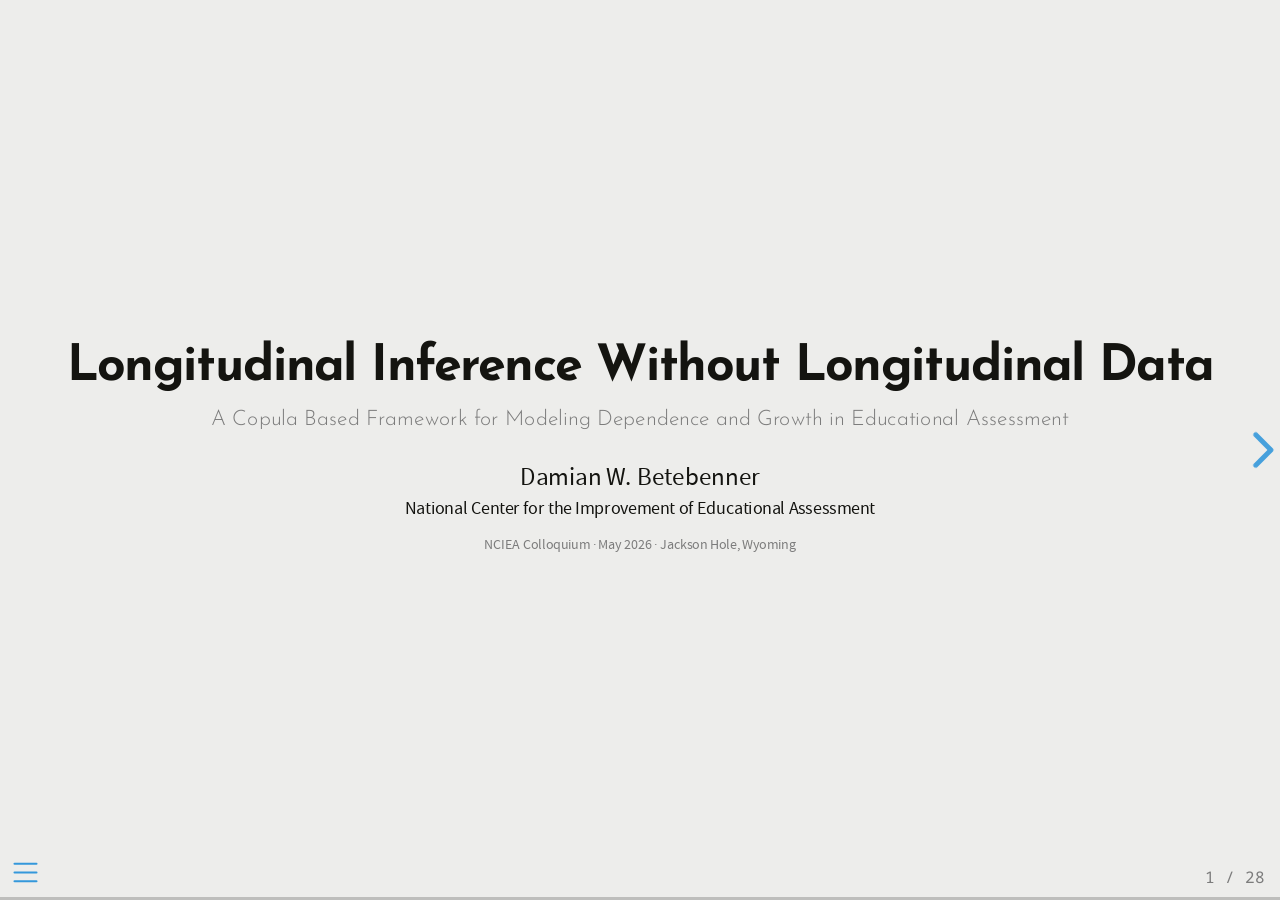
==== docs/index.html @ 9149c045 "First iteration of presentation" ====
<!DOCTYPE html>
<html lang="en"><head>
<script>/*!
 * clipboard.js v2.0.11
 * https://clipboardjs.com/
 *
 * Licensed MIT © Zeno Rocha
 */
!function(t,e){"object"==typeof exports&&"object"==typeof module?module.exports=e():"function"==typeof define&&define.amd?define([],e):"object"==typeof exports?exports.ClipboardJS=e():t.ClipboardJS=e()}(this,function(){return n={686:function(t,e,n){"use strict";n.d(e,{default:function(){return b}});var e=n(279),i=n.n(e),e=n(370),u=n.n(e),e=n(817),r=n.n(e);function c(t){try{return document.execCommand(t)}catch(t){return}}var a=function(t){t=r()(t);return c("cut"),t};function o(t,e){var n,o,t=(n=t,o="rtl"===document.documentElement.getAttribute("dir"),(t=document.createElement("textarea")).style.fontSize="12pt",t.style.border="0",t.style.padding="0",t.style.margin="0",t.style.position="absolute",t.style[o?"right":"left"]="-9999px",o=window.pageYOffset||document.documentElement.scrollTop,t.style.top="".concat(o,"px"),t.setAttribute("readonly",""),t.value=n,t);return e.container.appendChild(t),e=r()(t),c("copy"),t.remove(),e}var f=function(t){var e=1<arguments.length&&void 0!==arguments[1]?arguments[1]:{container:document.body},n="";return"string"==typeof t?n=o(t,e):t instanceof HTMLInputElement&&!["text","search","url","tel","password"].includes(null==t?void 0:t.type)?n=o(t.value,e):(n=r()(t),c("copy")),n};function l(t){return(l="function"==typeof Symbol&&"symbol"==typeof Symbol.iterator?function(t){return typeof t}:function(t){return t&&"function"==typeof Symbol&&t.constructor===Symbol&&t!==Symbol.prototype?"symbol":typeof t})(t)}var s=function(){var t=0<arguments.length&&void 0!==arguments[0]?arguments[0]:{},e=t.action,n=void 0===e?"copy":e,o=t.container,e=t.target,t=t.text;if("copy"!==n&&"cut"!==n)throw new Error('Invalid "action" value, use either "copy" or "cut"');if(void 0!==e){if(!e||"object"!==l(e)||1!==e.nodeType)throw new Error('Invalid "target" value, use a valid Element');if("copy"===n&&e.hasAttribute("disabled"))throw new Error('Invalid "target" attribute. Please use "readonly" instead of "disabled" attribute');if("cut"===n&&(e.hasAttribute("readonly")||e.hasAttribute("disabled")))throw new Error('Invalid "target" attribute. You can\'t cut text from elements with "readonly" or "disabled" attributes')}return t?f(t,{container:o}):e?"cut"===n?a(e):f(e,{container:o}):void 0};function p(t){return(p="function"==typeof Symbol&&"symbol"==typeof Symbol.iterator?function(t){return typeof t}:function(t){return t&&"function"==typeof Symbol&&t.constructor===Symbol&&t!==Symbol.prototype?"symbol":typeof t})(t)}function d(t,e){for(var n=0;n<e.length;n++){var o=e[n];o.enumerable=o.enumerable||!1,o.configurable=!0,"value"in o&&(o.writable=!0),Object.defineProperty(t,o.key,o)}}function y(t,e){return(y=Object.setPrototypeOf||function(t,e){return t.__proto__=e,t})(t,e)}function h(n){var o=function(){if("undefined"==typeof Reflect||!Reflect.construct)return!1;if(Reflect.construct.sham)return!1;if("function"==typeof Proxy)return!0;try{return Date.prototype.toString.call(Reflect.construct(Date,[],function(){})),!0}catch(t){return!1}}();return function(){var t,e=v(n);return t=o?(t=v(this).constructor,Reflect.construct(e,arguments,t)):e.apply(this,arguments),e=this,!(t=t)||"object"!==p(t)&&"function"!=typeof t?function(t){if(void 0!==t)return t;throw new ReferenceError("this hasn't been initialised - super() hasn't been called")}(e):t}}function v(t){return(v=Object.setPrototypeOf?Object.getPrototypeOf:function(t){return t.__proto__||Object.getPrototypeOf(t)})(t)}function m(t,e){t="data-clipboard-".concat(t);if(e.hasAttribute(t))return e.getAttribute(t)}var b=function(){!function(t,e){if("function"!=typeof e&&null!==e)throw new TypeError("Super expression must either be null or a function");t.prototype=Object.create(e&&e.prototype,{constructor:{value:t,writable:!0,configurable:!0}}),e&&y(t,e)}(r,i());var t,e,n,o=h(r);function r(t,e){var n;return function(t){if(!(t instanceof r))throw new TypeError("Cannot call a class as a function")}(this),(n=o.call(this)).resolveOptions(e),n.listenClick(t),n}return t=r,n=[{key:"copy",value:function(t){var e=1<arguments.length&&void 0!==arguments[1]?arguments[1]:{container:document.body};return f(t,e)}},{key:"cut",value:function(t){return a(t)}},{key:"isSupported",value:function(){var t=0<arguments.length&&void 0!==arguments[0]?arguments[0]:["copy","cut"],t="string"==typeof t?[t]:t,e=!!document.queryCommandSupported;return t.forEach(function(t){e=e&&!!document.queryCommandSupported(t)}),e}}],(e=[{key:"resolveOptions",value:function(){var t=0<arguments.length&&void 0!==arguments[0]?arguments[0]:{};this.action="function"==typeof t.action?t.action:this.defaultAction,this.target="function"==typeof t.target?t.target:this.defaultTarget,this.text="function"==typeof t.text?t.text:this.defaultText,this.container="object"===p(t.container)?t.container:document.body}},{key:"listenClick",value:function(t){var e=this;this.listener=u()(t,"click",function(t){return e.onClick(t)})}},{key:"onClick",value:function(t){var e=t.delegateTarget||t.currentTarget,n=this.action(e)||"copy",t=s({action:n,container:this.container,target:this.target(e),text:this.text(e)});this.emit(t?"success":"error",{action:n,text:t,trigger:e,clearSelection:function(){e&&e.focus(),window.getSelection().removeAllRanges()}})}},{key:"defaultAction",value:function(t){return m("action",t)}},{key:"defaultTarget",value:function(t){t=m("target",t);if(t)return document.querySelector(t)}},{key:"defaultText",value:function(t){return m("text",t)}},{key:"destroy",value:function(){this.listener.destroy()}}])&&d(t.prototype,e),n&&d(t,n),r}()},828:function(t){var e;"undefined"==typeof Element||Element.prototype.matches||((e=Element.prototype).matches=e.matchesSelector||e.mozMatchesSelector||e.msMatchesSelector||e.oMatchesSelector||e.webkitMatchesSelector),t.exports=function(t,e){for(;t&&9!==t.nodeType;){if("function"==typeof t.matches&&t.matches(e))return t;t=t.parentNode}}},438:function(t,e,n){var u=n(828);function i(t,e,n,o,r){var i=function(e,n,t,o){return function(t){t.delegateTarget=u(t.target,n),t.delegateTarget&&o.call(e,t)}}.apply(this,arguments);return t.addEventListener(n,i,r),{destroy:function(){t.removeEventListener(n,i,r)}}}t.exports=function(t,e,n,o,r){return"function"==typeof t.addEventListener?i.apply(null,arguments):"function"==typeof n?i.bind(null,document).apply(null,arguments):("string"==typeof t&&(t=document.querySelectorAll(t)),Array.prototype.map.call(t,function(t){return i(t,e,n,o,r)}))}},879:function(t,n){n.node=function(t){return void 0!==t&&t instanceof HTMLElement&&1===t.nodeType},n.nodeList=function(t){var e=Object.prototype.toString.call(t);return void 0!==t&&("[object NodeList]"===e||"[object HTMLCollection]"===e)&&"length"in t&&(0===t.length||n.node(t[0]))},n.string=function(t){return"string"==typeof t||t instanceof String},n.fn=function(t){return"[object Function]"===Object.prototype.toString.call(t)}},370:function(t,e,n){var f=n(879),l=n(438);t.exports=function(t,e,n){if(!t&&!e&&!n)throw new Error("Missing required arguments");if(!f.string(e))throw new TypeError("Second argument must be a String");if(!f.fn(n))throw new TypeError("Third argument must be a Function");if(f.node(t))return c=e,a=n,(u=t).addEventListener(c,a),{destroy:function(){u.removeEventListener(c,a)}};if(f.nodeList(t))return o=t,r=e,i=n,Array.prototype.forEach.call(o,function(t){t.addEventListener(r,i)}),{destroy:function(){Array.prototype.forEach.call(o,function(t){t.removeEventListener(r,i)})}};if(f.string(t))return t=t,e=e,n=n,l(document.body,t,e,n);throw new TypeError("First argument must be a String, HTMLElement, HTMLCollection, or NodeList");var o,r,i,u,c,a}},817:function(t){t.exports=function(t){var e,n="SELECT"===t.nodeName?(t.focus(),t.value):"INPUT"===t.nodeName||"TEXTAREA"===t.nodeName?((e=t.hasAttribute("readonly"))||t.setAttribute("readonly",""),t.select(),t.setSelectionRange(0,t.value.length),e||t.removeAttribute("readonly"),t.value):(t.hasAttribute("contenteditable")&&t.focus(),n=window.getSelection(),(e=document.createRange()).selectNodeContents(t),n.removeAllRanges(),n.addRange(e),n.toString());return n}},279:function(t){function e(){}e.prototype={on:function(t,e,n){var o=this.e||(this.e={});return(o[t]||(o[t]=[])).push({fn:e,ctx:n}),this},once:function(t,e,n){var o=this;function r(){o.off(t,r),e.apply(n,arguments)}return r._=e,this.on(t,r,n)},emit:function(t){for(var e=[].slice.call(arguments,1),n=((this.e||(this.e={}))[t]||[]).slice(),o=0,r=n.length;o<r;o++)n[o].fn.apply(n[o].ctx,e);return this},off:function(t,e){var n=this.e||(this.e={}),o=n[t],r=[];if(o&&e)for(var i=0,u=o.length;i<u;i++)o[i].fn!==e&&o[i].fn._!==e&&r.push(o[i]);return r.length?n[t]=r:delete n[t],this}},t.exports=e,t.exports.TinyEmitter=e}},r={},o.n=function(t){var e=t&&t.__esModule?function(){return t.default}:function(){return t};return o.d(e,{a:e}),e},o.d=function(t,e){for(var n in e)o.o(e,n)&&!o.o(t,n)&&Object.defineProperty(t,n,{enumerable:!0,get:e[n]})},o.o=function(t,e){return Object.prototype.hasOwnProperty.call(t,e)},o(686).default;function o(t){if(r[t])return r[t].exports;var e=r[t]={exports:{}};return n[t](e,e.exports,o),e.exports}var n,r});</script>
<script>(function (root, factory) {
  if (typeof define === "function" && define.amd) {
    define([], function () {
      return factory(root);
    });
  } else if (typeof exports === "object") {
    module.exports = factory(root);
  } else {
    root.Tabby = factory(root);
  }
})(
  typeof global !== "undefined"
    ? global
    : typeof window !== "undefined"
    ? window
    : this,
  function (window) {
    "use strict";

    //
    // Variables
    //

    var defaults = {
      idPrefix: "tabby-toggle_",
      default: "[data-tabby-default]",
    };

    //
    // Methods
    //

    /**
     * Merge two or more objects together.
     * @param   {Object}   objects  The objects to merge together
     * @returns {Object}            Merged values of defaults and options
     */
    var extend = function () {
      var merged = {};
      Array.prototype.forEach.call(arguments, function (obj) {
        for (var key in obj) {
          if (!obj.hasOwnProperty(key)) return;
          merged[key] = obj[key];
        }
      });
      return merged;
    };

    /**
     * Emit a custom event
     * @param  {String} type    The event type
     * @param  {Node}   tab     The tab to attach the event to
     * @param  {Node}   details Details about the event
     */
    var emitEvent = function (tab, details) {
      // Create a new event
      var event;
      if (typeof window.CustomEvent === "function") {
        event = new CustomEvent("tabby", {
          bubbles: true,
          cancelable: true,
          detail: details,
        });
      } else {
        event = document.createEvent("CustomEvent");
        event.initCustomEvent("tabby", true, true, details);
      }

      // Dispatch the event
      tab.dispatchEvent(event);
    };

    var focusHandler = function (event) {
      toggle(event.target);
    };

    var getKeyboardFocusableElements = function (element) {
      return [
        ...element.querySelectorAll(
          'a[href], button, input, textarea, select, details,[tabindex]:not([tabindex="-1"])'
        ),
      ].filter(
        (el) => !el.hasAttribute("disabled") && !el.getAttribute("aria-hidden")
      );
    };

    /**
     * Remove roles and attributes from a tab and its content
     * @param  {Node}   tab      The tab
     * @param  {Node}   content  The tab content
     * @param  {Object} settings User settings and options
     */
    var destroyTab = function (tab, content, settings) {
      // Remove the generated ID
      if (tab.id.slice(0, settings.idPrefix.length) === settings.idPrefix) {
        tab.id = "";
      }

      // remove event listener
      tab.removeEventListener("focus", focusHandler, true);

      // Remove roles
      tab.removeAttribute("role");
      tab.removeAttribute("aria-controls");
      tab.removeAttribute("aria-selected");
      tab.removeAttribute("tabindex");
      tab.closest("li").removeAttribute("role");
      content.removeAttribute("role");
      content.removeAttribute("aria-labelledby");
      content.removeAttribute("hidden");
    };

    /**
     * Add the required roles and attributes to a tab and its content
     * @param  {Node}   tab      The tab
     * @param  {Node}   content  The tab content
     * @param  {Object} settings User settings and options
     */
    var setupTab = function (tab, content, settings) {
      // Give tab an ID if it doesn't already have one
      if (!tab.id) {
        tab.id = settings.idPrefix + content.id;
      }

      // Add roles
      tab.setAttribute("role", "tab");
      tab.setAttribute("aria-controls", content.id);
      tab.closest("li").setAttribute("role", "presentation");
      content.setAttribute("role", "tabpanel");
      content.setAttribute("aria-labelledby", tab.id);

      // Add selected state
      if (tab.matches(settings.default)) {
        tab.setAttribute("aria-selected", "true");
      } else {
        tab.setAttribute("aria-selected", "false");
        content.setAttribute("hidden", "hidden");
      }

      // add focus event listender
      tab.addEventListener("focus", focusHandler);
    };

    /**
     * Hide a tab and its content
     * @param  {Node} newTab The new tab that's replacing it
     */
    var hide = function (newTab) {
      // Variables
      var tabGroup = newTab.closest('[role="tablist"]');
      if (!tabGroup) return {};
      var tab = tabGroup.querySelector('[role="tab"][aria-selected="true"]');
      if (!tab) return {};
      var content = document.querySelector(tab.hash);

      // Hide the tab
      tab.setAttribute("aria-selected", "false");

      // Hide the content
      if (!content) return { previousTab: tab };
      content.setAttribute("hidden", "hidden");

      // Return the hidden tab and content
      return {
        previousTab: tab,
        previousContent: content,
      };
    };

    /**
     * Show a tab and its content
     * @param  {Node} tab      The tab
     * @param  {Node} content  The tab content
     */
    var show = function (tab, content) {
      tab.setAttribute("aria-selected", "true");
      content.removeAttribute("hidden");
      tab.focus();
    };

    /**
     * Toggle a new tab
     * @param  {Node} tab The tab to show
     */
    var toggle = function (tab) {
      // Make sure there's a tab to toggle and it's not already active
      if (!tab || tab.getAttribute("aria-selected") == "true") return;

      // Variables
      var content = document.querySelector(tab.hash);
      if (!content) return;

      // Hide active tab and content
      var details = hide(tab);

      // Show new tab and content
      show(tab, content);

      // Add event details
      details.tab = tab;
      details.content = content;

      // Emit a custom event
      emitEvent(tab, details);
    };

    /**
     * Get all of the tabs in a tablist
     * @param  {Node}   tab  A tab from the list
     * @return {Object}      The tabs and the index of the currently active one
     */
    var getTabsMap = function (tab) {
      var tabGroup = tab.closest('[role="tablist"]');
      var tabs = tabGroup ? tabGroup.querySelectorAll('[role="tab"]') : null;
      if (!tabs) return;
      return {
        tabs: tabs,
        index: Array.prototype.indexOf.call(tabs, tab),
      };
    };

    /**
     * Switch the active tab based on keyboard activity
     * @param  {Node} tab The currently active tab
     * @param  {Key}  key The key that was pressed
     */
    var switchTabs = function (tab, key) {
      // Get a map of tabs
      var map = getTabsMap(tab);
      if (!map) return;
      var length = map.tabs.length - 1;
      var index;

      // Go to previous tab
      if (["ArrowUp", "ArrowLeft", "Up", "Left"].indexOf(key) > -1) {
        index = map.index < 1 ? length : map.index - 1;
      }

      // Go to next tab
      else if (["ArrowDown", "ArrowRight", "Down", "Right"].indexOf(key) > -1) {
        index = map.index === length ? 0 : map.index + 1;
      }

      // Go to home
      else if (key === "Home") {
        index = 0;
      }

      // Go to end
      else if (key === "End") {
        index = length;
      }

      // Toggle the tab
      toggle(map.tabs[index]);
    };

    /**
     * Create the Constructor object
     */
    var Constructor = function (selector, options) {
      //
      // Variables
      //

      var publicAPIs = {};
      var settings, tabWrapper;

      //
      // Methods
      //

      publicAPIs.destroy = function () {
        // Get all tabs
        var tabs = tabWrapper.querySelectorAll("a");

        // Add roles to tabs
        Array.prototype.forEach.call(tabs, function (tab) {
          // Get the tab content
          var content = document.querySelector(tab.hash);
          if (!content) return;

          // Setup the tab
          destroyTab(tab, content, settings);
        });

        // Remove role from wrapper
        tabWrapper.removeAttribute("role");

        // Remove event listeners
        document.documentElement.removeEventListener(
          "click",
          clickHandler,
          true
        );
        tabWrapper.removeEventListener("keydown", keyHandler, true);

        // Reset variables
        settings = null;
        tabWrapper = null;
      };

      /**
       * Setup the DOM with the proper attributes
       */
      publicAPIs.setup = function () {
        // Variables
        tabWrapper = document.querySelector(selector);
        if (!tabWrapper) return;
        var tabs = tabWrapper.querySelectorAll("a");

        // Add role to wrapper
        tabWrapper.setAttribute("role", "tablist");

        // Add roles to tabs. provide dynanmic tab indexes if we are within reveal
        var contentTabindexes =
          window.document.body.classList.contains("reveal-viewport");
        var nextTabindex = 1;
        Array.prototype.forEach.call(tabs, function (tab) {
          if (contentTabindexes) {
            tab.setAttribute("tabindex", "" + nextTabindex++);
          } else {
            tab.setAttribute("tabindex", "0");
          }

          // Get the tab content
          var content = document.querySelector(tab.hash);
          if (!content) return;

          // set tab indexes for content
          if (contentTabindexes) {
            getKeyboardFocusableElements(content).forEach(function (el) {
              el.setAttribute("tabindex", "" + nextTabindex++);
            });
          }

          // Setup the tab
          setupTab(tab, content, settings);
        });
      };

      /**
       * Toggle a tab based on an ID
       * @param  {String|Node} id The tab to toggle
       */
      publicAPIs.toggle = function (id) {
        // Get the tab
        var tab = id;
        if (typeof id === "string") {
          tab = document.querySelector(
            selector + ' [role="tab"][href*="' + id + '"]'
          );
        }

        // Toggle the tab
        toggle(tab);
      };

      /**
       * Handle click events
       */
      var clickHandler = function (event) {
        // Only run on toggles
        var tab = event.target.closest(selector + ' [role="tab"]');
        if (!tab) return;

        // Prevent link behavior
        event.preventDefault();

        // Toggle the tab
        toggle(tab);
      };

      /**
       * Handle keydown events
       */
      var keyHandler = function (event) {
        // Only run if a tab is in focus
        var tab = document.activeElement;
        if (!tab.matches(selector + ' [role="tab"]')) return;

        // Only run for specific keys
        if (["Home", "End"].indexOf(event.key) < 0) return;

        // Switch tabs
        switchTabs(tab, event.key);
      };

      /**
       * Initialize the instance
       */
      var init = function () {
        // Merge user options with defaults
        settings = extend(defaults, options || {});

        // Setup the DOM
        publicAPIs.setup();

        // Add event listeners
        document.documentElement.addEventListener("click", clickHandler, true);
        tabWrapper.addEventListener("keydown", keyHandler, true);
      };

      //
      // Initialize and return the Public APIs
      //

      init();
      return publicAPIs;
    };

    //
    // Return the Constructor
    //

    return Constructor;
  }
);
</script>
<script>/**
 * @popperjs/core v2.11.7 - MIT License
 */

!function(e,t){"object"==typeof exports&&"undefined"!=typeof module?t(exports):"function"==typeof define&&define.amd?define(["exports"],t):t((e="undefined"!=typeof globalThis?globalThis:e||self).Popper={})}(this,(function(e){"use strict";function t(e){if(null==e)return window;if("[object Window]"!==e.toString()){var t=e.ownerDocument;return t&&t.defaultView||window}return e}function n(e){return e instanceof t(e).Element||e instanceof Element}function r(e){return e instanceof t(e).HTMLElement||e instanceof HTMLElement}function o(e){return"undefined"!=typeof ShadowRoot&&(e instanceof t(e).ShadowRoot||e instanceof ShadowRoot)}var i=Math.max,a=Math.min,s=Math.round;function f(){var e=navigator.userAgentData;return null!=e&&e.brands&&Array.isArray(e.brands)?e.brands.map((function(e){return e.brand+"/"+e.version})).join(" "):navigator.userAgent}function c(){return!/^((?!chrome|android).)*safari/i.test(f())}function p(e,o,i){void 0===o&&(o=!1),void 0===i&&(i=!1);var a=e.getBoundingClientRect(),f=1,p=1;o&&r(e)&&(f=e.offsetWidth>0&&s(a.width)/e.offsetWidth||1,p=e.offsetHeight>0&&s(a.height)/e.offsetHeight||1);var u=(n(e)?t(e):window).visualViewport,l=!c()&&i,d=(a.left+(l&&u?u.offsetLeft:0))/f,h=(a.top+(l&&u?u.offsetTop:0))/p,m=a.width/f,v=a.height/p;return{width:m,height:v,top:h,right:d+m,bottom:h+v,left:d,x:d,y:h}}function u(e){var n=t(e);return{scrollLeft:n.pageXOffset,scrollTop:n.pageYOffset}}function l(e){return e?(e.nodeName||"").toLowerCase():null}function d(e){return((n(e)?e.ownerDocument:e.document)||window.document).documentElement}function h(e){return p(d(e)).left+u(e).scrollLeft}function m(e){return t(e).getComputedStyle(e)}function v(e){var t=m(e),n=t.overflow,r=t.overflowX,o=t.overflowY;return/auto|scroll|overlay|hidden/.test(n+o+r)}function y(e,n,o){void 0===o&&(o=!1);var i,a,f=r(n),c=r(n)&&function(e){var t=e.getBoundingClientRect(),n=s(t.width)/e.offsetWidth||1,r=s(t.height)/e.offsetHeight||1;return 1!==n||1!==r}(n),m=d(n),y=p(e,c,o),g={scrollLeft:0,scrollTop:0},b={x:0,y:0};return(f||!f&&!o)&&(("body"!==l(n)||v(m))&&(g=(i=n)!==t(i)&&r(i)?{scrollLeft:(a=i).scrollLeft,scrollTop:a.scrollTop}:u(i)),r(n)?((b=p(n,!0)).x+=n.clientLeft,b.y+=n.clientTop):m&&(b.x=h(m))),{x:y.left+g.scrollLeft-b.x,y:y.top+g.scrollTop-b.y,width:y.width,height:y.height}}function g(e){var t=p(e),n=e.offsetWidth,r=e.offsetHeight;return Math.abs(t.width-n)<=1&&(n=t.width),Math.abs(t.height-r)<=1&&(r=t.height),{x:e.offsetLeft,y:e.offsetTop,width:n,height:r}}function b(e){return"html"===l(e)?e:e.assignedSlot||e.parentNode||(o(e)?e.host:null)||d(e)}function x(e){return["html","body","#document"].indexOf(l(e))>=0?e.ownerDocument.body:r(e)&&v(e)?e:x(b(e))}function w(e,n){var r;void 0===n&&(n=[]);var o=x(e),i=o===(null==(r=e.ownerDocument)?void 0:r.body),a=t(o),s=i?[a].concat(a.visualViewport||[],v(o)?o:[]):o,f=n.concat(s);return i?f:f.concat(w(b(s)))}function O(e){return["table","td","th"].indexOf(l(e))>=0}function j(e){return r(e)&&"fixed"!==m(e).position?e.offsetParent:null}function E(e){for(var n=t(e),i=j(e);i&&O(i)&&"static"===m(i).position;)i=j(i);return i&&("html"===l(i)||"body"===l(i)&&"static"===m(i).position)?n:i||function(e){var t=/firefox/i.test(f());if(/Trident/i.test(f())&&r(e)&&"fixed"===m(e).position)return null;var n=b(e);for(o(n)&&(n=n.host);r(n)&&["html","body"].indexOf(l(n))<0;){var i=m(n);if("none"!==i.transform||"none"!==i.perspective||"paint"===i.contain||-1!==["transform","perspective"].indexOf(i.willChange)||t&&"filter"===i.willChange||t&&i.filter&&"none"!==i.filter)return n;n=n.parentNode}return null}(e)||n}var D="top",A="bottom",L="right",P="left",M="auto",k=[D,A,L,P],W="start",B="end",H="viewport",T="popper",R=k.reduce((function(e,t){return e.concat([t+"-"+W,t+"-"+B])}),[]),S=[].concat(k,[M]).reduce((function(e,t){return e.concat([t,t+"-"+W,t+"-"+B])}),[]),V=["beforeRead","read","afterRead","beforeMain","main","afterMain","beforeWrite","write","afterWrite"];function q(e){var t=new Map,n=new Set,r=[];function o(e){n.add(e.name),[].concat(e.requires||[],e.requiresIfExists||[]).forEach((function(e){if(!n.has(e)){var r=t.get(e);r&&o(r)}})),r.push(e)}return e.forEach((function(e){t.set(e.name,e)})),e.forEach((function(e){n.has(e.name)||o(e)})),r}function C(e){return e.split("-")[0]}function N(e,t){var n=t.getRootNode&&t.getRootNode();if(e.contains(t))return!0;if(n&&o(n)){var r=t;do{if(r&&e.isSameNode(r))return!0;r=r.parentNode||r.host}while(r)}return!1}function I(e){return Object.assign({},e,{left:e.x,top:e.y,right:e.x+e.width,bottom:e.y+e.height})}function _(e,r,o){return r===H?I(function(e,n){var r=t(e),o=d(e),i=r.visualViewport,a=o.clientWidth,s=o.clientHeight,f=0,p=0;if(i){a=i.width,s=i.height;var u=c();(u||!u&&"fixed"===n)&&(f=i.offsetLeft,p=i.offsetTop)}return{width:a,height:s,x:f+h(e),y:p}}(e,o)):n(r)?function(e,t){var n=p(e,!1,"fixed"===t);return n.top=n.top+e.clientTop,n.left=n.left+e.clientLeft,n.bottom=n.top+e.clientHeight,n.right=n.left+e.clientWidth,n.width=e.clientWidth,n.height=e.clientHeight,n.x=n.left,n.y=n.top,n}(r,o):I(function(e){var t,n=d(e),r=u(e),o=null==(t=e.ownerDocument)?void 0:t.body,a=i(n.scrollWidth,n.clientWidth,o?o.scrollWidth:0,o?o.clientWidth:0),s=i(n.scrollHeight,n.clientHeight,o?o.scrollHeight:0,o?o.clientHeight:0),f=-r.scrollLeft+h(e),c=-r.scrollTop;return"rtl"===m(o||n).direction&&(f+=i(n.clientWidth,o?o.clientWidth:0)-a),{width:a,height:s,x:f,y:c}}(d(e)))}function F(e,t,o,s){var f="clippingParents"===t?function(e){var t=w(b(e)),o=["absolute","fixed"].indexOf(m(e).position)>=0&&r(e)?E(e):e;return n(o)?t.filter((function(e){return n(e)&&N(e,o)&&"body"!==l(e)})):[]}(e):[].concat(t),c=[].concat(f,[o]),p=c[0],u=c.reduce((function(t,n){var r=_(e,n,s);return t.top=i(r.top,t.top),t.right=a(r.right,t.right),t.bottom=a(r.bottom,t.bottom),t.left=i(r.left,t.left),t}),_(e,p,s));return u.width=u.right-u.left,u.height=u.bottom-u.top,u.x=u.left,u.y=u.top,u}function U(e){return e.split("-")[1]}function z(e){return["top","bottom"].indexOf(e)>=0?"x":"y"}function X(e){var t,n=e.reference,r=e.element,o=e.placement,i=o?C(o):null,a=o?U(o):null,s=n.x+n.width/2-r.width/2,f=n.y+n.height/2-r.height/2;switch(i){case D:t={x:s,y:n.y-r.height};break;case A:t={x:s,y:n.y+n.height};break;case L:t={x:n.x+n.width,y:f};break;case P:t={x:n.x-r.width,y:f};break;default:t={x:n.x,y:n.y}}var c=i?z(i):null;if(null!=c){var p="y"===c?"height":"width";switch(a){case W:t[c]=t[c]-(n[p]/2-r[p]/2);break;case B:t[c]=t[c]+(n[p]/2-r[p]/2)}}return t}function Y(e){return Object.assign({},{top:0,right:0,bottom:0,left:0},e)}function G(e,t){return t.reduce((function(t,n){return t[n]=e,t}),{})}function J(e,t){void 0===t&&(t={});var r=t,o=r.placement,i=void 0===o?e.placement:o,a=r.strategy,s=void 0===a?e.strategy:a,f=r.boundary,c=void 0===f?"clippingParents":f,u=r.rootBoundary,l=void 0===u?H:u,h=r.elementContext,m=void 0===h?T:h,v=r.altBoundary,y=void 0!==v&&v,g=r.padding,b=void 0===g?0:g,x=Y("number"!=typeof b?b:G(b,k)),w=m===T?"reference":T,O=e.rects.popper,j=e.elements[y?w:m],E=F(n(j)?j:j.contextElement||d(e.elements.popper),c,l,s),P=p(e.elements.reference),M=X({reference:P,element:O,strategy:"absolute",placement:i}),W=I(Object.assign({},O,M)),B=m===T?W:P,R={top:E.top-B.top+x.top,bottom:B.bottom-E.bottom+x.bottom,left:E.left-B.left+x.left,right:B.right-E.right+x.right},S=e.modifiersData.offset;if(m===T&&S){var V=S[i];Object.keys(R).forEach((function(e){var t=[L,A].indexOf(e)>=0?1:-1,n=[D,A].indexOf(e)>=0?"y":"x";R[e]+=V[n]*t}))}return R}var K={placement:"bottom",modifiers:[],strategy:"absolute"};function Q(){for(var e=arguments.length,t=new Array(e),n=0;n<e;n++)t[n]=arguments[n];return!t.some((function(e){return!(e&&"function"==typeof e.getBoundingClientRect)}))}function Z(e){void 0===e&&(e={});var t=e,r=t.defaultModifiers,o=void 0===r?[]:r,i=t.defaultOptions,a=void 0===i?K:i;return function(e,t,r){void 0===r&&(r=a);var i,s,f={placement:"bottom",orderedModifiers:[],options:Object.assign({},K,a),modifiersData:{},elements:{reference:e,popper:t},attributes:{},styles:{}},c=[],p=!1,u={state:f,setOptions:function(r){var i="function"==typeof r?r(f.options):r;l(),f.options=Object.assign({},a,f.options,i),f.scrollParents={reference:n(e)?w(e):e.contextElement?w(e.contextElement):[],popper:w(t)};var s,p,d=function(e){var t=q(e);return V.reduce((function(e,n){return e.concat(t.filter((function(e){return e.phase===n})))}),[])}((s=[].concat(o,f.options.modifiers),p=s.reduce((function(e,t){var n=e[t.name];return e[t.name]=n?Object.assign({},n,t,{options:Object.assign({},n.options,t.options),data:Object.assign({},n.data,t.data)}):t,e}),{}),Object.keys(p).map((function(e){return p[e]}))));return f.orderedModifiers=d.filter((function(e){return e.enabled})),f.orderedModifiers.forEach((function(e){var t=e.name,n=e.options,r=void 0===n?{}:n,o=e.effect;if("function"==typeof o){var i=o({state:f,name:t,instance:u,options:r}),a=function(){};c.push(i||a)}})),u.update()},forceUpdate:function(){if(!p){var e=f.elements,t=e.reference,n=e.popper;if(Q(t,n)){f.rects={reference:y(t,E(n),"fixed"===f.options.strategy),popper:g(n)},f.reset=!1,f.placement=f.options.placement,f.orderedModifiers.forEach((function(e){return f.modifiersData[e.name]=Object.assign({},e.data)}));for(var r=0;r<f.orderedModifiers.length;r++)if(!0!==f.reset){var o=f.orderedModifiers[r],i=o.fn,a=o.options,s=void 0===a?{}:a,c=o.name;"function"==typeof i&&(f=i({state:f,options:s,name:c,instance:u})||f)}else f.reset=!1,r=-1}}},update:(i=function(){return new Promise((function(e){u.forceUpdate(),e(f)}))},function(){return s||(s=new Promise((function(e){Promise.resolve().then((function(){s=void 0,e(i())}))}))),s}),destroy:function(){l(),p=!0}};if(!Q(e,t))return u;function l(){c.forEach((function(e){return e()})),c=[]}return u.setOptions(r).then((function(e){!p&&r.onFirstUpdate&&r.onFirstUpdate(e)})),u}}var $={passive:!0};var ee={name:"eventListeners",enabled:!0,phase:"write",fn:function(){},effect:function(e){var n=e.state,r=e.instance,o=e.options,i=o.scroll,a=void 0===i||i,s=o.resize,f=void 0===s||s,c=t(n.elements.popper),p=[].concat(n.scrollParents.reference,n.scrollParents.popper);return a&&p.forEach((function(e){e.addEventListener("scroll",r.update,$)})),f&&c.addEventListener("resize",r.update,$),function(){a&&p.forEach((function(e){e.removeEventListener("scroll",r.update,$)})),f&&c.removeEventListener("resize",r.update,$)}},data:{}};var te={name:"popperOffsets",enabled:!0,phase:"read",fn:function(e){var t=e.state,n=e.name;t.modifiersData[n]=X({reference:t.rects.reference,element:t.rects.popper,strategy:"absolute",placement:t.placement})},data:{}},ne={top:"auto",right:"auto",bottom:"auto",left:"auto"};function re(e){var n,r=e.popper,o=e.popperRect,i=e.placement,a=e.variation,f=e.offsets,c=e.position,p=e.gpuAcceleration,u=e.adaptive,l=e.roundOffsets,h=e.isFixed,v=f.x,y=void 0===v?0:v,g=f.y,b=void 0===g?0:g,x="function"==typeof l?l({x:y,y:b}):{x:y,y:b};y=x.x,b=x.y;var w=f.hasOwnProperty("x"),O=f.hasOwnProperty("y"),j=P,M=D,k=window;if(u){var W=E(r),H="clientHeight",T="clientWidth";if(W===t(r)&&"static"!==m(W=d(r)).position&&"absolute"===c&&(H="scrollHeight",T="scrollWidth"),W=W,i===D||(i===P||i===L)&&a===B)M=A,b-=(h&&W===k&&k.visualViewport?k.visualViewport.height:W[H])-o.height,b*=p?1:-1;if(i===P||(i===D||i===A)&&a===B)j=L,y-=(h&&W===k&&k.visualViewport?k.visualViewport.width:W[T])-o.width,y*=p?1:-1}var R,S=Object.assign({position:c},u&&ne),V=!0===l?function(e,t){var n=e.x,r=e.y,o=t.devicePixelRatio||1;return{x:s(n*o)/o||0,y:s(r*o)/o||0}}({x:y,y:b},t(r)):{x:y,y:b};return y=V.x,b=V.y,p?Object.assign({},S,((R={})[M]=O?"0":"",R[j]=w?"0":"",R.transform=(k.devicePixelRatio||1)<=1?"translate("+y+"px, "+b+"px)":"translate3d("+y+"px, "+b+"px, 0)",R)):Object.assign({},S,((n={})[M]=O?b+"px":"",n[j]=w?y+"px":"",n.transform="",n))}var oe={name:"computeStyles",enabled:!0,phase:"beforeWrite",fn:function(e){var t=e.state,n=e.options,r=n.gpuAcceleration,o=void 0===r||r,i=n.adaptive,a=void 0===i||i,s=n.roundOffsets,f=void 0===s||s,c={placement:C(t.placement),variation:U(t.placement),popper:t.elements.popper,popperRect:t.rects.popper,gpuAcceleration:o,isFixed:"fixed"===t.options.strategy};null!=t.modifiersData.popperOffsets&&(t.styles.popper=Object.assign({},t.styles.popper,re(Object.assign({},c,{offsets:t.modifiersData.popperOffsets,position:t.options.strategy,adaptive:a,roundOffsets:f})))),null!=t.modifiersData.arrow&&(t.styles.arrow=Object.assign({},t.styles.arrow,re(Object.assign({},c,{offsets:t.modifiersData.arrow,position:"absolute",adaptive:!1,roundOffsets:f})))),t.attributes.popper=Object.assign({},t.attributes.popper,{"data-popper-placement":t.placement})},data:{}};var ie={name:"applyStyles",enabled:!0,phase:"write",fn:function(e){var t=e.state;Object.keys(t.elements).forEach((function(e){var n=t.styles[e]||{},o=t.attributes[e]||{},i=t.elements[e];r(i)&&l(i)&&(Object.assign(i.style,n),Object.keys(o).forEach((function(e){var t=o[e];!1===t?i.removeAttribute(e):i.setAttribute(e,!0===t?"":t)})))}))},effect:function(e){var t=e.state,n={popper:{position:t.options.strategy,left:"0",top:"0",margin:"0"},arrow:{position:"absolute"},reference:{}};return Object.assign(t.elements.popper.style,n.popper),t.styles=n,t.elements.arrow&&Object.assign(t.elements.arrow.style,n.arrow),function(){Object.keys(t.elements).forEach((function(e){var o=t.elements[e],i=t.attributes[e]||{},a=Object.keys(t.styles.hasOwnProperty(e)?t.styles[e]:n[e]).reduce((function(e,t){return e[t]="",e}),{});r(o)&&l(o)&&(Object.assign(o.style,a),Object.keys(i).forEach((function(e){o.removeAttribute(e)})))}))}},requires:["computeStyles"]};var ae={name:"offset",enabled:!0,phase:"main",requires:["popperOffsets"],fn:function(e){var t=e.state,n=e.options,r=e.name,o=n.offset,i=void 0===o?[0,0]:o,a=S.reduce((function(e,n){return e[n]=function(e,t,n){var r=C(e),o=[P,D].indexOf(r)>=0?-1:1,i="function"==typeof n?n(Object.assign({},t,{placement:e})):n,a=i[0],s=i[1];return a=a||0,s=(s||0)*o,[P,L].indexOf(r)>=0?{x:s,y:a}:{x:a,y:s}}(n,t.rects,i),e}),{}),s=a[t.placement],f=s.x,c=s.y;null!=t.modifiersData.popperOffsets&&(t.modifiersData.popperOffsets.x+=f,t.modifiersData.popperOffsets.y+=c),t.modifiersData[r]=a}},se={left:"right",right:"left",bottom:"top",top:"bottom"};function fe(e){return e.replace(/left|right|bottom|top/g,(function(e){return se[e]}))}var ce={start:"end",end:"start"};function pe(e){return e.replace(/start|end/g,(function(e){return ce[e]}))}function ue(e,t){void 0===t&&(t={});var n=t,r=n.placement,o=n.boundary,i=n.rootBoundary,a=n.padding,s=n.flipVariations,f=n.allowedAutoPlacements,c=void 0===f?S:f,p=U(r),u=p?s?R:R.filter((function(e){return U(e)===p})):k,l=u.filter((function(e){return c.indexOf(e)>=0}));0===l.length&&(l=u);var d=l.reduce((function(t,n){return t[n]=J(e,{placement:n,boundary:o,rootBoundary:i,padding:a})[C(n)],t}),{});return Object.keys(d).sort((function(e,t){return d[e]-d[t]}))}var le={name:"flip",enabled:!0,phase:"main",fn:function(e){var t=e.state,n=e.options,r=e.name;if(!t.modifiersData[r]._skip){for(var o=n.mainAxis,i=void 0===o||o,a=n.altAxis,s=void 0===a||a,f=n.fallbackPlacements,c=n.padding,p=n.boundary,u=n.rootBoundary,l=n.altBoundary,d=n.flipVariations,h=void 0===d||d,m=n.allowedAutoPlacements,v=t.options.placement,y=C(v),g=f||(y===v||!h?[fe(v)]:function(e){if(C(e)===M)return[];var t=fe(e);return[pe(e),t,pe(t)]}(v)),b=[v].concat(g).reduce((function(e,n){return e.concat(C(n)===M?ue(t,{placement:n,boundary:p,rootBoundary:u,padding:c,flipVariations:h,allowedAutoPlacements:m}):n)}),[]),x=t.rects.reference,w=t.rects.popper,O=new Map,j=!0,E=b[0],k=0;k<b.length;k++){var B=b[k],H=C(B),T=U(B)===W,R=[D,A].indexOf(H)>=0,S=R?"width":"height",V=J(t,{placement:B,boundary:p,rootBoundary:u,altBoundary:l,padding:c}),q=R?T?L:P:T?A:D;x[S]>w[S]&&(q=fe(q));var N=fe(q),I=[];if(i&&I.push(V[H]<=0),s&&I.push(V[q]<=0,V[N]<=0),I.every((function(e){return e}))){E=B,j=!1;break}O.set(B,I)}if(j)for(var _=function(e){var t=b.find((function(t){var n=O.get(t);if(n)return n.slice(0,e).every((function(e){return e}))}));if(t)return E=t,"break"},F=h?3:1;F>0;F--){if("break"===_(F))break}t.placement!==E&&(t.modifiersData[r]._skip=!0,t.placement=E,t.reset=!0)}},requiresIfExists:["offset"],data:{_skip:!1}};function de(e,t,n){return i(e,a(t,n))}var he={name:"preventOverflow",enabled:!0,phase:"main",fn:function(e){var t=e.state,n=e.options,r=e.name,o=n.mainAxis,s=void 0===o||o,f=n.altAxis,c=void 0!==f&&f,p=n.boundary,u=n.rootBoundary,l=n.altBoundary,d=n.padding,h=n.tether,m=void 0===h||h,v=n.tetherOffset,y=void 0===v?0:v,b=J(t,{boundary:p,rootBoundary:u,padding:d,altBoundary:l}),x=C(t.placement),w=U(t.placement),O=!w,j=z(x),M="x"===j?"y":"x",k=t.modifiersData.popperOffsets,B=t.rects.reference,H=t.rects.popper,T="function"==typeof y?y(Object.assign({},t.rects,{placement:t.placement})):y,R="number"==typeof T?{mainAxis:T,altAxis:T}:Object.assign({mainAxis:0,altAxis:0},T),S=t.modifiersData.offset?t.modifiersData.offset[t.placement]:null,V={x:0,y:0};if(k){if(s){var q,N="y"===j?D:P,I="y"===j?A:L,_="y"===j?"height":"width",F=k[j],X=F+b[N],Y=F-b[I],G=m?-H[_]/2:0,K=w===W?B[_]:H[_],Q=w===W?-H[_]:-B[_],Z=t.elements.arrow,$=m&&Z?g(Z):{width:0,height:0},ee=t.modifiersData["arrow#persistent"]?t.modifiersData["arrow#persistent"].padding:{top:0,right:0,bottom:0,left:0},te=ee[N],ne=ee[I],re=de(0,B[_],$[_]),oe=O?B[_]/2-G-re-te-R.mainAxis:K-re-te-R.mainAxis,ie=O?-B[_]/2+G+re+ne+R.mainAxis:Q+re+ne+R.mainAxis,ae=t.elements.arrow&&E(t.elements.arrow),se=ae?"y"===j?ae.clientTop||0:ae.clientLeft||0:0,fe=null!=(q=null==S?void 0:S[j])?q:0,ce=F+ie-fe,pe=de(m?a(X,F+oe-fe-se):X,F,m?i(Y,ce):Y);k[j]=pe,V[j]=pe-F}if(c){var ue,le="x"===j?D:P,he="x"===j?A:L,me=k[M],ve="y"===M?"height":"width",ye=me+b[le],ge=me-b[he],be=-1!==[D,P].indexOf(x),xe=null!=(ue=null==S?void 0:S[M])?ue:0,we=be?ye:me-B[ve]-H[ve]-xe+R.altAxis,Oe=be?me+B[ve]+H[ve]-xe-R.altAxis:ge,je=m&&be?function(e,t,n){var r=de(e,t,n);return r>n?n:r}(we,me,Oe):de(m?we:ye,me,m?Oe:ge);k[M]=je,V[M]=je-me}t.modifiersData[r]=V}},requiresIfExists:["offset"]};var me={name:"arrow",enabled:!0,phase:"main",fn:function(e){var t,n=e.state,r=e.name,o=e.options,i=n.elements.arrow,a=n.modifiersData.popperOffsets,s=C(n.placement),f=z(s),c=[P,L].indexOf(s)>=0?"height":"width";if(i&&a){var p=function(e,t){return Y("number"!=typeof(e="function"==typeof e?e(Object.assign({},t.rects,{placement:t.placement})):e)?e:G(e,k))}(o.padding,n),u=g(i),l="y"===f?D:P,d="y"===f?A:L,h=n.rects.reference[c]+n.rects.reference[f]-a[f]-n.rects.popper[c],m=a[f]-n.rects.reference[f],v=E(i),y=v?"y"===f?v.clientHeight||0:v.clientWidth||0:0,b=h/2-m/2,x=p[l],w=y-u[c]-p[d],O=y/2-u[c]/2+b,j=de(x,O,w),M=f;n.modifiersData[r]=((t={})[M]=j,t.centerOffset=j-O,t)}},effect:function(e){var t=e.state,n=e.options.element,r=void 0===n?"[data-popper-arrow]":n;null!=r&&("string"!=typeof r||(r=t.elements.popper.querySelector(r)))&&N(t.elements.popper,r)&&(t.elements.arrow=r)},requires:["popperOffsets"],requiresIfExists:["preventOverflow"]};function ve(e,t,n){return void 0===n&&(n={x:0,y:0}),{top:e.top-t.height-n.y,right:e.right-t.width+n.x,bottom:e.bottom-t.height+n.y,left:e.left-t.width-n.x}}function ye(e){return[D,L,A,P].some((function(t){return e[t]>=0}))}var ge={name:"hide",enabled:!0,phase:"main",requiresIfExists:["preventOverflow"],fn:function(e){var t=e.state,n=e.name,r=t.rects.reference,o=t.rects.popper,i=t.modifiersData.preventOverflow,a=J(t,{elementContext:"reference"}),s=J(t,{altBoundary:!0}),f=ve(a,r),c=ve(s,o,i),p=ye(f),u=ye(c);t.modifiersData[n]={referenceClippingOffsets:f,popperEscapeOffsets:c,isReferenceHidden:p,hasPopperEscaped:u},t.attributes.popper=Object.assign({},t.attributes.popper,{"data-popper-reference-hidden":p,"data-popper-escaped":u})}},be=Z({defaultModifiers:[ee,te,oe,ie]}),xe=[ee,te,oe,ie,ae,le,he,me,ge],we=Z({defaultModifiers:xe});e.applyStyles=ie,e.arrow=me,e.computeStyles=oe,e.createPopper=we,e.createPopperLite=be,e.defaultModifiers=xe,e.detectOverflow=J,e.eventListeners=ee,e.flip=le,e.hide=ge,e.offset=ae,e.popperGenerator=Z,e.popperOffsets=te,e.preventOverflow=he,Object.defineProperty(e,"__esModule",{value:!0})}));

</script>
<script>!function(e,t){"object"==typeof exports&&"undefined"!=typeof module?module.exports=t(require("@popperjs/core")):"function"==typeof define&&define.amd?define(["@popperjs/core"],t):(e=e||self).tippy=t(e.Popper)}(this,(function(e){"use strict";var t={passive:!0,capture:!0},n=function(){return document.body};function r(e,t,n){if(Array.isArray(e)){var r=e[t];return null==r?Array.isArray(n)?n[t]:n:r}return e}function o(e,t){var n={}.toString.call(e);return 0===n.indexOf("[object")&&n.indexOf(t+"]")>-1}function i(e,t){return"function"==typeof e?e.apply(void 0,t):e}function a(e,t){return 0===t?e:function(r){clearTimeout(n),n=setTimeout((function(){e(r)}),t)};var n}function s(e,t){var n=Object.assign({},e);return t.forEach((function(e){delete n[e]})),n}function u(e){return[].concat(e)}function c(e,t){-1===e.indexOf(t)&&e.push(t)}function p(e){return e.split("-")[0]}function f(e){return[].slice.call(e)}function l(e){return Object.keys(e).reduce((function(t,n){return void 0!==e[n]&&(t[n]=e[n]),t}),{})}function d(){return document.createElement("div")}function v(e){return["Element","Fragment"].some((function(t){return o(e,t)}))}function m(e){return o(e,"MouseEvent")}function g(e){return!(!e||!e._tippy||e._tippy.reference!==e)}function h(e){return v(e)?[e]:function(e){return o(e,"NodeList")}(e)?f(e):Array.isArray(e)?e:f(document.querySelectorAll(e))}function b(e,t){e.forEach((function(e){e&&(e.style.transitionDuration=t+"ms")}))}function y(e,t){e.forEach((function(e){e&&e.setAttribute("data-state",t)}))}function w(e){var t,n=u(e)[0];return null!=n&&null!=(t=n.ownerDocument)&&t.body?n.ownerDocument:document}function E(e,t,n){var r=t+"EventListener";["transitionend","webkitTransitionEnd"].forEach((function(t){e[r](t,n)}))}function O(e,t){for(var n=t;n;){var r;if(e.contains(n))return!0;n=null==n.getRootNode||null==(r=n.getRootNode())?void 0:r.host}return!1}var x={isTouch:!1},C=0;function T(){x.isTouch||(x.isTouch=!0,window.performance&&document.addEventListener("mousemove",A))}function A(){var e=performance.now();e-C<20&&(x.isTouch=!1,document.removeEventListener("mousemove",A)),C=e}function L(){var e=document.activeElement;if(g(e)){var t=e._tippy;e.blur&&!t.state.isVisible&&e.blur()}}var D=!!("undefined"!=typeof window&&"undefined"!=typeof document)&&!!window.msCrypto,R=Object.assign({appendTo:n,aria:{content:"auto",expanded:"auto"},delay:0,duration:[300,250],getReferenceClientRect:null,hideOnClick:!0,ignoreAttributes:!1,interactive:!1,interactiveBorder:2,interactiveDebounce:0,moveTransition:"",offset:[0,10],onAfterUpdate:function(){},onBeforeUpdate:function(){},onCreate:function(){},onDestroy:function(){},onHidden:function(){},onHide:function(){},onMount:function(){},onShow:function(){},onShown:function(){},onTrigger:function(){},onUntrigger:function(){},onClickOutside:function(){},placement:"top",plugins:[],popperOptions:{},render:null,showOnCreate:!1,touch:!0,trigger:"mouseenter focus",triggerTarget:null},{animateFill:!1,followCursor:!1,inlinePositioning:!1,sticky:!1},{allowHTML:!1,animation:"fade",arrow:!0,content:"",inertia:!1,maxWidth:350,role:"tooltip",theme:"",zIndex:9999}),k=Object.keys(R);function P(e){var t=(e.plugins||[]).reduce((function(t,n){var r,o=n.name,i=n.defaultValue;o&&(t[o]=void 0!==e[o]?e[o]:null!=(r=R[o])?r:i);return t}),{});return Object.assign({},e,t)}function j(e,t){var n=Object.assign({},t,{content:i(t.content,[e])},t.ignoreAttributes?{}:function(e,t){return(t?Object.keys(P(Object.assign({},R,{plugins:t}))):k).reduce((function(t,n){var r=(e.getAttribute("data-tippy-"+n)||"").trim();if(!r)return t;if("content"===n)t[n]=r;else try{t[n]=JSON.parse(r)}catch(e){t[n]=r}return t}),{})}(e,t.plugins));return n.aria=Object.assign({},R.aria,n.aria),n.aria={expanded:"auto"===n.aria.expanded?t.interactive:n.aria.expanded,content:"auto"===n.aria.content?t.interactive?null:"describedby":n.aria.content},n}function M(e,t){e.innerHTML=t}function V(e){var t=d();return!0===e?t.className="tippy-arrow":(t.className="tippy-svg-arrow",v(e)?t.appendChild(e):M(t,e)),t}function I(e,t){v(t.content)?(M(e,""),e.appendChild(t.content)):"function"!=typeof t.content&&(t.allowHTML?M(e,t.content):e.textContent=t.content)}function S(e){var t=e.firstElementChild,n=f(t.children);return{box:t,content:n.find((function(e){return e.classList.contains("tippy-content")})),arrow:n.find((function(e){return e.classList.contains("tippy-arrow")||e.classList.contains("tippy-svg-arrow")})),backdrop:n.find((function(e){return e.classList.contains("tippy-backdrop")}))}}function N(e){var t=d(),n=d();n.className="tippy-box",n.setAttribute("data-state","hidden"),n.setAttribute("tabindex","-1");var r=d();function o(n,r){var o=S(t),i=o.box,a=o.content,s=o.arrow;r.theme?i.setAttribute("data-theme",r.theme):i.removeAttribute("data-theme"),"string"==typeof r.animation?i.setAttribute("data-animation",r.animation):i.removeAttribute("data-animation"),r.inertia?i.setAttribute("data-inertia",""):i.removeAttribute("data-inertia"),i.style.maxWidth="number"==typeof r.maxWidth?r.maxWidth+"px":r.maxWidth,r.role?i.setAttribute("role",r.role):i.removeAttribute("role"),n.content===r.content&&n.allowHTML===r.allowHTML||I(a,e.props),r.arrow?s?n.arrow!==r.arrow&&(i.removeChild(s),i.appendChild(V(r.arrow))):i.appendChild(V(r.arrow)):s&&i.removeChild(s)}return r.className="tippy-content",r.setAttribute("data-state","hidden"),I(r,e.props),t.appendChild(n),n.appendChild(r),o(e.props,e.props),{popper:t,onUpdate:o}}N.$$tippy=!0;var B=1,H=[],U=[];function _(o,s){var v,g,h,C,T,A,L,k,M=j(o,Object.assign({},R,P(l(s)))),V=!1,I=!1,N=!1,_=!1,F=[],W=a(we,M.interactiveDebounce),X=B++,Y=(k=M.plugins).filter((function(e,t){return k.indexOf(e)===t})),$={id:X,reference:o,popper:d(),popperInstance:null,props:M,state:{isEnabled:!0,isVisible:!1,isDestroyed:!1,isMounted:!1,isShown:!1},plugins:Y,clearDelayTimeouts:function(){clearTimeout(v),clearTimeout(g),cancelAnimationFrame(h)},setProps:function(e){if($.state.isDestroyed)return;ae("onBeforeUpdate",[$,e]),be();var t=$.props,n=j(o,Object.assign({},t,l(e),{ignoreAttributes:!0}));$.props=n,he(),t.interactiveDebounce!==n.interactiveDebounce&&(ce(),W=a(we,n.interactiveDebounce));t.triggerTarget&&!n.triggerTarget?u(t.triggerTarget).forEach((function(e){e.removeAttribute("aria-expanded")})):n.triggerTarget&&o.removeAttribute("aria-expanded");ue(),ie(),J&&J(t,n);$.popperInstance&&(Ce(),Ae().forEach((function(e){requestAnimationFrame(e._tippy.popperInstance.forceUpdate)})));ae("onAfterUpdate",[$,e])},setContent:function(e){$.setProps({content:e})},show:function(){var e=$.state.isVisible,t=$.state.isDestroyed,o=!$.state.isEnabled,a=x.isTouch&&!$.props.touch,s=r($.props.duration,0,R.duration);if(e||t||o||a)return;if(te().hasAttribute("disabled"))return;if(ae("onShow",[$],!1),!1===$.props.onShow($))return;$.state.isVisible=!0,ee()&&(z.style.visibility="visible");ie(),de(),$.state.isMounted||(z.style.transition="none");if(ee()){var u=re(),p=u.box,f=u.content;b([p,f],0)}A=function(){var e;if($.state.isVisible&&!_){if(_=!0,z.offsetHeight,z.style.transition=$.props.moveTransition,ee()&&$.props.animation){var t=re(),n=t.box,r=t.content;b([n,r],s),y([n,r],"visible")}se(),ue(),c(U,$),null==(e=$.popperInstance)||e.forceUpdate(),ae("onMount",[$]),$.props.animation&&ee()&&function(e,t){me(e,t)}(s,(function(){$.state.isShown=!0,ae("onShown",[$])}))}},function(){var e,t=$.props.appendTo,r=te();e=$.props.interactive&&t===n||"parent"===t?r.parentNode:i(t,[r]);e.contains(z)||e.appendChild(z);$.state.isMounted=!0,Ce()}()},hide:function(){var e=!$.state.isVisible,t=$.state.isDestroyed,n=!$.state.isEnabled,o=r($.props.duration,1,R.duration);if(e||t||n)return;if(ae("onHide",[$],!1),!1===$.props.onHide($))return;$.state.isVisible=!1,$.state.isShown=!1,_=!1,V=!1,ee()&&(z.style.visibility="hidden");if(ce(),ve(),ie(!0),ee()){var i=re(),a=i.box,s=i.content;$.props.animation&&(b([a,s],o),y([a,s],"hidden"))}se(),ue(),$.props.animation?ee()&&function(e,t){me(e,(function(){!$.state.isVisible&&z.parentNode&&z.parentNode.contains(z)&&t()}))}(o,$.unmount):$.unmount()},hideWithInteractivity:function(e){ne().addEventListener("mousemove",W),c(H,W),W(e)},enable:function(){$.state.isEnabled=!0},disable:function(){$.hide(),$.state.isEnabled=!1},unmount:function(){$.state.isVisible&&$.hide();if(!$.state.isMounted)return;Te(),Ae().forEach((function(e){e._tippy.unmount()})),z.parentNode&&z.parentNode.removeChild(z);U=U.filter((function(e){return e!==$})),$.state.isMounted=!1,ae("onHidden",[$])},destroy:function(){if($.state.isDestroyed)return;$.clearDelayTimeouts(),$.unmount(),be(),delete o._tippy,$.state.isDestroyed=!0,ae("onDestroy",[$])}};if(!M.render)return $;var q=M.render($),z=q.popper,J=q.onUpdate;z.setAttribute("data-tippy-root",""),z.id="tippy-"+$.id,$.popper=z,o._tippy=$,z._tippy=$;var G=Y.map((function(e){return e.fn($)})),K=o.hasAttribute("aria-expanded");return he(),ue(),ie(),ae("onCreate",[$]),M.showOnCreate&&Le(),z.addEventListener("mouseenter",(function(){$.props.interactive&&$.state.isVisible&&$.clearDelayTimeouts()})),z.addEventListener("mouseleave",(function(){$.props.interactive&&$.props.trigger.indexOf("mouseenter")>=0&&ne().addEventListener("mousemove",W)})),$;function Q(){var e=$.props.touch;return Array.isArray(e)?e:[e,0]}function Z(){return"hold"===Q()[0]}function ee(){var e;return!(null==(e=$.props.render)||!e.$$tippy)}function te(){return L||o}function ne(){var e=te().parentNode;return e?w(e):document}function re(){return S(z)}function oe(e){return $.state.isMounted&&!$.state.isVisible||x.isTouch||C&&"focus"===C.type?0:r($.props.delay,e?0:1,R.delay)}function ie(e){void 0===e&&(e=!1),z.style.pointerEvents=$.props.interactive&&!e?"":"none",z.style.zIndex=""+$.props.zIndex}function ae(e,t,n){var r;(void 0===n&&(n=!0),G.forEach((function(n){n[e]&&n[e].apply(n,t)})),n)&&(r=$.props)[e].apply(r,t)}function se(){var e=$.props.aria;if(e.content){var t="aria-"+e.content,n=z.id;u($.props.triggerTarget||o).forEach((function(e){var r=e.getAttribute(t);if($.state.isVisible)e.setAttribute(t,r?r+" "+n:n);else{var o=r&&r.replace(n,"").trim();o?e.setAttribute(t,o):e.removeAttribute(t)}}))}}function ue(){!K&&$.props.aria.expanded&&u($.props.triggerTarget||o).forEach((function(e){$.props.interactive?e.setAttribute("aria-expanded",$.state.isVisible&&e===te()?"true":"false"):e.removeAttribute("aria-expanded")}))}function ce(){ne().removeEventListener("mousemove",W),H=H.filter((function(e){return e!==W}))}function pe(e){if(!x.isTouch||!N&&"mousedown"!==e.type){var t=e.composedPath&&e.composedPath()[0]||e.target;if(!$.props.interactive||!O(z,t)){if(u($.props.triggerTarget||o).some((function(e){return O(e,t)}))){if(x.isTouch)return;if($.state.isVisible&&$.props.trigger.indexOf("click")>=0)return}else ae("onClickOutside",[$,e]);!0===$.props.hideOnClick&&($.clearDelayTimeouts(),$.hide(),I=!0,setTimeout((function(){I=!1})),$.state.isMounted||ve())}}}function fe(){N=!0}function le(){N=!1}function de(){var e=ne();e.addEventListener("mousedown",pe,!0),e.addEventListener("touchend",pe,t),e.addEventListener("touchstart",le,t),e.addEventListener("touchmove",fe,t)}function ve(){var e=ne();e.removeEventListener("mousedown",pe,!0),e.removeEventListener("touchend",pe,t),e.removeEventListener("touchstart",le,t),e.removeEventListener("touchmove",fe,t)}function me(e,t){var n=re().box;function r(e){e.target===n&&(E(n,"remove",r),t())}if(0===e)return t();E(n,"remove",T),E(n,"add",r),T=r}function ge(e,t,n){void 0===n&&(n=!1),u($.props.triggerTarget||o).forEach((function(r){r.addEventListener(e,t,n),F.push({node:r,eventType:e,handler:t,options:n})}))}function he(){var e;Z()&&(ge("touchstart",ye,{passive:!0}),ge("touchend",Ee,{passive:!0})),(e=$.props.trigger,e.split(/\s+/).filter(Boolean)).forEach((function(e){if("manual"!==e)switch(ge(e,ye),e){case"mouseenter":ge("mouseleave",Ee);break;case"focus":ge(D?"focusout":"blur",Oe);break;case"focusin":ge("focusout",Oe)}}))}function be(){F.forEach((function(e){var t=e.node,n=e.eventType,r=e.handler,o=e.options;t.removeEventListener(n,r,o)})),F=[]}function ye(e){var t,n=!1;if($.state.isEnabled&&!xe(e)&&!I){var r="focus"===(null==(t=C)?void 0:t.type);C=e,L=e.currentTarget,ue(),!$.state.isVisible&&m(e)&&H.forEach((function(t){return t(e)})),"click"===e.type&&($.props.trigger.indexOf("mouseenter")<0||V)&&!1!==$.props.hideOnClick&&$.state.isVisible?n=!0:Le(e),"click"===e.type&&(V=!n),n&&!r&&De(e)}}function we(e){var t=e.target,n=te().contains(t)||z.contains(t);"mousemove"===e.type&&n||function(e,t){var n=t.clientX,r=t.clientY;return e.every((function(e){var t=e.popperRect,o=e.popperState,i=e.props.interactiveBorder,a=p(o.placement),s=o.modifiersData.offset;if(!s)return!0;var u="bottom"===a?s.top.y:0,c="top"===a?s.bottom.y:0,f="right"===a?s.left.x:0,l="left"===a?s.right.x:0,d=t.top-r+u>i,v=r-t.bottom-c>i,m=t.left-n+f>i,g=n-t.right-l>i;return d||v||m||g}))}(Ae().concat(z).map((function(e){var t,n=null==(t=e._tippy.popperInstance)?void 0:t.state;return n?{popperRect:e.getBoundingClientRect(),popperState:n,props:M}:null})).filter(Boolean),e)&&(ce(),De(e))}function Ee(e){xe(e)||$.props.trigger.indexOf("click")>=0&&V||($.props.interactive?$.hideWithInteractivity(e):De(e))}function Oe(e){$.props.trigger.indexOf("focusin")<0&&e.target!==te()||$.props.interactive&&e.relatedTarget&&z.contains(e.relatedTarget)||De(e)}function xe(e){return!!x.isTouch&&Z()!==e.type.indexOf("touch")>=0}function Ce(){Te();var t=$.props,n=t.popperOptions,r=t.placement,i=t.offset,a=t.getReferenceClientRect,s=t.moveTransition,u=ee()?S(z).arrow:null,c=a?{getBoundingClientRect:a,contextElement:a.contextElement||te()}:o,p=[{name:"offset",options:{offset:i}},{name:"preventOverflow",options:{padding:{top:2,bottom:2,left:5,right:5}}},{name:"flip",options:{padding:5}},{name:"computeStyles",options:{adaptive:!s}},{name:"$$tippy",enabled:!0,phase:"beforeWrite",requires:["computeStyles"],fn:function(e){var t=e.state;if(ee()){var n=re().box;["placement","reference-hidden","escaped"].forEach((function(e){"placement"===e?n.setAttribute("data-placement",t.placement):t.attributes.popper["data-popper-"+e]?n.setAttribute("data-"+e,""):n.removeAttribute("data-"+e)})),t.attributes.popper={}}}}];ee()&&u&&p.push({name:"arrow",options:{element:u,padding:3}}),p.push.apply(p,(null==n?void 0:n.modifiers)||[]),$.popperInstance=e.createPopper(c,z,Object.assign({},n,{placement:r,onFirstUpdate:A,modifiers:p}))}function Te(){$.popperInstance&&($.popperInstance.destroy(),$.popperInstance=null)}function Ae(){return f(z.querySelectorAll("[data-tippy-root]"))}function Le(e){$.clearDelayTimeouts(),e&&ae("onTrigger",[$,e]),de();var t=oe(!0),n=Q(),r=n[0],o=n[1];x.isTouch&&"hold"===r&&o&&(t=o),t?v=setTimeout((function(){$.show()}),t):$.show()}function De(e){if($.clearDelayTimeouts(),ae("onUntrigger",[$,e]),$.state.isVisible){if(!($.props.trigger.indexOf("mouseenter")>=0&&$.props.trigger.indexOf("click")>=0&&["mouseleave","mousemove"].indexOf(e.type)>=0&&V)){var t=oe(!1);t?g=setTimeout((function(){$.state.isVisible&&$.hide()}),t):h=requestAnimationFrame((function(){$.hide()}))}}else ve()}}function F(e,n){void 0===n&&(n={});var r=R.plugins.concat(n.plugins||[]);document.addEventListener("touchstart",T,t),window.addEventListener("blur",L);var o=Object.assign({},n,{plugins:r}),i=h(e).reduce((function(e,t){var n=t&&_(t,o);return n&&e.push(n),e}),[]);return v(e)?i[0]:i}F.defaultProps=R,F.setDefaultProps=function(e){Object.keys(e).forEach((function(t){R[t]=e[t]}))},F.currentInput=x;var W=Object.assign({},e.applyStyles,{effect:function(e){var t=e.state,n={popper:{position:t.options.strategy,left:"0",top:"0",margin:"0"},arrow:{position:"absolute"},reference:{}};Object.assign(t.elements.popper.style,n.popper),t.styles=n,t.elements.arrow&&Object.assign(t.elements.arrow.style,n.arrow)}}),X={mouseover:"mouseenter",focusin:"focus",click:"click"};var Y={name:"animateFill",defaultValue:!1,fn:function(e){var t;if(null==(t=e.props.render)||!t.$$tippy)return{};var n=S(e.popper),r=n.box,o=n.content,i=e.props.animateFill?function(){var e=d();return e.className="tippy-backdrop",y([e],"hidden"),e}():null;return{onCreate:function(){i&&(r.insertBefore(i,r.firstElementChild),r.setAttribute("data-animatefill",""),r.style.overflow="hidden",e.setProps({arrow:!1,animation:"shift-away"}))},onMount:function(){if(i){var e=r.style.transitionDuration,t=Number(e.replace("ms",""));o.style.transitionDelay=Math.round(t/10)+"ms",i.style.transitionDuration=e,y([i],"visible")}},onShow:function(){i&&(i.style.transitionDuration="0ms")},onHide:function(){i&&y([i],"hidden")}}}};var $={clientX:0,clientY:0},q=[];function z(e){var t=e.clientX,n=e.clientY;$={clientX:t,clientY:n}}var J={name:"followCursor",defaultValue:!1,fn:function(e){var t=e.reference,n=w(e.props.triggerTarget||t),r=!1,o=!1,i=!0,a=e.props;function s(){return"initial"===e.props.followCursor&&e.state.isVisible}function u(){n.addEventListener("mousemove",f)}function c(){n.removeEventListener("mousemove",f)}function p(){r=!0,e.setProps({getReferenceClientRect:null}),r=!1}function f(n){var r=!n.target||t.contains(n.target),o=e.props.followCursor,i=n.clientX,a=n.clientY,s=t.getBoundingClientRect(),u=i-s.left,c=a-s.top;!r&&e.props.interactive||e.setProps({getReferenceClientRect:function(){var e=t.getBoundingClientRect(),n=i,r=a;"initial"===o&&(n=e.left+u,r=e.top+c);var s="horizontal"===o?e.top:r,p="vertical"===o?e.right:n,f="horizontal"===o?e.bottom:r,l="vertical"===o?e.left:n;return{width:p-l,height:f-s,top:s,right:p,bottom:f,left:l}}})}function l(){e.props.followCursor&&(q.push({instance:e,doc:n}),function(e){e.addEventListener("mousemove",z)}(n))}function d(){0===(q=q.filter((function(t){return t.instance!==e}))).filter((function(e){return e.doc===n})).length&&function(e){e.removeEventListener("mousemove",z)}(n)}return{onCreate:l,onDestroy:d,onBeforeUpdate:function(){a=e.props},onAfterUpdate:function(t,n){var i=n.followCursor;r||void 0!==i&&a.followCursor!==i&&(d(),i?(l(),!e.state.isMounted||o||s()||u()):(c(),p()))},onMount:function(){e.props.followCursor&&!o&&(i&&(f($),i=!1),s()||u())},onTrigger:function(e,t){m(t)&&($={clientX:t.clientX,clientY:t.clientY}),o="focus"===t.type},onHidden:function(){e.props.followCursor&&(p(),c(),i=!0)}}}};var G={name:"inlinePositioning",defaultValue:!1,fn:function(e){var t,n=e.reference;var r=-1,o=!1,i=[],a={name:"tippyInlinePositioning",enabled:!0,phase:"afterWrite",fn:function(o){var a=o.state;e.props.inlinePositioning&&(-1!==i.indexOf(a.placement)&&(i=[]),t!==a.placement&&-1===i.indexOf(a.placement)&&(i.push(a.placement),e.setProps({getReferenceClientRect:function(){return function(e){return function(e,t,n,r){if(n.length<2||null===e)return t;if(2===n.length&&r>=0&&n[0].left>n[1].right)return n[r]||t;switch(e){case"top":case"bottom":var o=n[0],i=n[n.length-1],a="top"===e,s=o.top,u=i.bottom,c=a?o.left:i.left,p=a?o.right:i.right;return{top:s,bottom:u,left:c,right:p,width:p-c,height:u-s};case"left":case"right":var f=Math.min.apply(Math,n.map((function(e){return e.left}))),l=Math.max.apply(Math,n.map((function(e){return e.right}))),d=n.filter((function(t){return"left"===e?t.left===f:t.right===l})),v=d[0].top,m=d[d.length-1].bottom;return{top:v,bottom:m,left:f,right:l,width:l-f,height:m-v};default:return t}}(p(e),n.getBoundingClientRect(),f(n.getClientRects()),r)}(a.placement)}})),t=a.placement)}};function s(){var t;o||(t=function(e,t){var n;return{popperOptions:Object.assign({},e.popperOptions,{modifiers:[].concat(((null==(n=e.popperOptions)?void 0:n.modifiers)||[]).filter((function(e){return e.name!==t.name})),[t])})}}(e.props,a),o=!0,e.setProps(t),o=!1)}return{onCreate:s,onAfterUpdate:s,onTrigger:function(t,n){if(m(n)){var o=f(e.reference.getClientRects()),i=o.find((function(e){return e.left-2<=n.clientX&&e.right+2>=n.clientX&&e.top-2<=n.clientY&&e.bottom+2>=n.clientY})),a=o.indexOf(i);r=a>-1?a:r}},onHidden:function(){r=-1}}}};var K={name:"sticky",defaultValue:!1,fn:function(e){var t=e.reference,n=e.popper;function r(t){return!0===e.props.sticky||e.props.sticky===t}var o=null,i=null;function a(){var s=r("reference")?(e.popperInstance?e.popperInstance.state.elements.reference:t).getBoundingClientRect():null,u=r("popper")?n.getBoundingClientRect():null;(s&&Q(o,s)||u&&Q(i,u))&&e.popperInstance&&e.popperInstance.update(),o=s,i=u,e.state.isMounted&&requestAnimationFrame(a)}return{onMount:function(){e.props.sticky&&a()}}}};function Q(e,t){return!e||!t||(e.top!==t.top||e.right!==t.right||e.bottom!==t.bottom||e.left!==t.left)}return F.setDefaultProps({plugins:[Y,J,G,K],render:N}),F.createSingleton=function(e,t){var n;void 0===t&&(t={});var r,o=e,i=[],a=[],c=t.overrides,p=[],f=!1;function l(){a=o.map((function(e){return u(e.props.triggerTarget||e.reference)})).reduce((function(e,t){return e.concat(t)}),[])}function v(){i=o.map((function(e){return e.reference}))}function m(e){o.forEach((function(t){e?t.enable():t.disable()}))}function g(e){return o.map((function(t){var n=t.setProps;return t.setProps=function(o){n(o),t.reference===r&&e.setProps(o)},function(){t.setProps=n}}))}function h(e,t){var n=a.indexOf(t);if(t!==r){r=t;var s=(c||[]).concat("content").reduce((function(e,t){return e[t]=o[n].props[t],e}),{});e.setProps(Object.assign({},s,{getReferenceClientRect:"function"==typeof s.getReferenceClientRect?s.getReferenceClientRect:function(){var e;return null==(e=i[n])?void 0:e.getBoundingClientRect()}}))}}m(!1),v(),l();var b={fn:function(){return{onDestroy:function(){m(!0)},onHidden:function(){r=null},onClickOutside:function(e){e.props.showOnCreate&&!f&&(f=!0,r=null)},onShow:function(e){e.props.showOnCreate&&!f&&(f=!0,h(e,i[0]))},onTrigger:function(e,t){h(e,t.currentTarget)}}}},y=F(d(),Object.assign({},s(t,["overrides"]),{plugins:[b].concat(t.plugins||[]),triggerTarget:a,popperOptions:Object.assign({},t.popperOptions,{modifiers:[].concat((null==(n=t.popperOptions)?void 0:n.modifiers)||[],[W])})})),w=y.show;y.show=function(e){if(w(),!r&&null==e)return h(y,i[0]);if(!r||null!=e){if("number"==typeof e)return i[e]&&h(y,i[e]);if(o.indexOf(e)>=0){var t=e.reference;return h(y,t)}return i.indexOf(e)>=0?h(y,e):void 0}},y.showNext=function(){var e=i[0];if(!r)return y.show(0);var t=i.indexOf(r);y.show(i[t+1]||e)},y.showPrevious=function(){var e=i[i.length-1];if(!r)return y.show(e);var t=i.indexOf(r),n=i[t-1]||e;y.show(n)};var E=y.setProps;return y.setProps=function(e){c=e.overrides||c,E(e)},y.setInstances=function(e){m(!0),p.forEach((function(e){return e()})),o=e,m(!1),v(),l(),p=g(y),y.setProps({triggerTarget:a})},p=g(y),y},F.delegate=function(e,n){var r=[],o=[],i=!1,a=n.target,c=s(n,["target"]),p=Object.assign({},c,{trigger:"manual",touch:!1}),f=Object.assign({touch:R.touch},c,{showOnCreate:!0}),l=F(e,p);function d(e){if(e.target&&!i){var t=e.target.closest(a);if(t){var r=t.getAttribute("data-tippy-trigger")||n.trigger||R.trigger;if(!t._tippy&&!("touchstart"===e.type&&"boolean"==typeof f.touch||"touchstart"!==e.type&&r.indexOf(X[e.type])<0)){var s=F(t,f);s&&(o=o.concat(s))}}}}function v(e,t,n,o){void 0===o&&(o=!1),e.addEventListener(t,n,o),r.push({node:e,eventType:t,handler:n,options:o})}return u(l).forEach((function(e){var n=e.destroy,a=e.enable,s=e.disable;e.destroy=function(e){void 0===e&&(e=!0),e&&o.forEach((function(e){e.destroy()})),o=[],r.forEach((function(e){var t=e.node,n=e.eventType,r=e.handler,o=e.options;t.removeEventListener(n,r,o)})),r=[],n()},e.enable=function(){a(),o.forEach((function(e){return e.enable()})),i=!1},e.disable=function(){s(),o.forEach((function(e){return e.disable()})),i=!0},function(e){var n=e.reference;v(n,"touchstart",d,t),v(n,"mouseover",d),v(n,"focusin",d),v(n,"click",d)}(e)})),l},F.hideAll=function(e){var t=void 0===e?{}:e,n=t.exclude,r=t.duration;U.forEach((function(e){var t=!1;if(n&&(t=g(n)?e.reference===n:e.popper===n.popper),!t){var o=e.props.duration;e.setProps({duration:r}),e.hide(),e.state.isDestroyed||e.setProps({duration:o})}}))},F.roundArrow='<svg width="16" height="6" xmlns="http://www.w3.org/2000/svg"><path d="M0 6s1.796-.013 4.67-3.615C5.851.9 6.93.006 8 0c1.07-.006 2.148.887 3.343 2.385C14.233 6.005 16 6 16 6H0z"></svg>',F}));

</script>
<style type="text/css">.tippy-box[data-animation=fade][data-state=hidden]{opacity:0}[data-tippy-root]{max-width:calc(100vw - 10px)}.tippy-box{position:relative;background-color:#333;color:#fff;border-radius:4px;font-size:14px;line-height:1.4;white-space:normal;outline:0;transition-property:transform,visibility,opacity}.tippy-box[data-placement^=top]>.tippy-arrow{bottom:0}.tippy-box[data-placement^=top]>.tippy-arrow:before{bottom:-7px;left:0;border-width:8px 8px 0;border-top-color:initial;transform-origin:center top}.tippy-box[data-placement^=bottom]>.tippy-arrow{top:0}.tippy-box[data-placement^=bottom]>.tippy-arrow:before{top:-7px;left:0;border-width:0 8px 8px;border-bottom-color:initial;transform-origin:center bottom}.tippy-box[data-placement^=left]>.tippy-arrow{right:0}.tippy-box[data-placement^=left]>.tippy-arrow:before{border-width:8px 0 8px 8px;border-left-color:initial;right:-7px;transform-origin:center left}.tippy-box[data-placement^=right]>.tippy-arrow{left:0}.tippy-box[data-placement^=right]>.tippy-arrow:before{left:-7px;border-width:8px 8px 8px 0;border-right-color:initial;transform-origin:center right}.tippy-box[data-inertia][data-state=visible]{transition-timing-function:cubic-bezier(.54,1.5,.38,1.11)}.tippy-arrow{width:16px;height:16px;color:#333}.tippy-arrow:before{content:"";position:absolute;border-color:transparent;border-style:solid}.tippy-content{position:relative;padding:5px 9px;z-index:1}</style>
<style type="text/css">.tippy-box[data-theme~=light-border]{background-color:#fff;background-clip:padding-box;border:1px solid rgba(0,8,16,.15);color:#333;box-shadow:0 4px 14px -2px rgba(0,8,16,.08)}.tippy-box[data-theme~=light-border]>.tippy-backdrop{background-color:#fff}.tippy-box[data-theme~=light-border]>.tippy-arrow:after,.tippy-box[data-theme~=light-border]>.tippy-svg-arrow:after{content:"";position:absolute;z-index:-1}.tippy-box[data-theme~=light-border]>.tippy-arrow:after{border-color:transparent;border-style:solid}.tippy-box[data-theme~=light-border][data-placement^=top]>.tippy-arrow:before{border-top-color:#fff}.tippy-box[data-theme~=light-border][data-placement^=top]>.tippy-arrow:after{border-top-color:rgba(0,8,16,.2);border-width:7px 7px 0;top:17px;left:1px}.tippy-box[data-theme~=light-border][data-placement^=top]>.tippy-svg-arrow>svg{top:16px}.tippy-box[data-theme~=light-border][data-placement^=top]>.tippy-svg-arrow:after{top:17px}.tippy-box[data-theme~=light-border][data-placement^=bottom]>.tippy-arrow:before{border-bottom-color:#fff;bottom:16px}.tippy-box[data-theme~=light-border][data-placement^=bottom]>.tippy-arrow:after{border-bottom-color:rgba(0,8,16,.2);border-width:0 7px 7px;bottom:17px;left:1px}.tippy-box[data-theme~=light-border][data-placement^=bottom]>.tippy-svg-arrow>svg{bottom:16px}.tippy-box[data-theme~=light-border][data-placement^=bottom]>.tippy-svg-arrow:after{bottom:17px}.tippy-box[data-theme~=light-border][data-placement^=left]>.tippy-arrow:before{border-left-color:#fff}.tippy-box[data-theme~=light-border][data-placement^=left]>.tippy-arrow:after{border-left-color:rgba(0,8,16,.2);border-width:7px 0 7px 7px;left:17px;top:1px}.tippy-box[data-theme~=light-border][data-placement^=left]>.tippy-svg-arrow>svg{left:11px}.tippy-box[data-theme~=light-border][data-placement^=left]>.tippy-svg-arrow:after{left:12px}.tippy-box[data-theme~=light-border][data-placement^=right]>.tippy-arrow:before{border-right-color:#fff;right:16px}.tippy-box[data-theme~=light-border][data-placement^=right]>.tippy-arrow:after{border-width:7px 7px 7px 0;right:17px;top:1px;border-right-color:rgba(0,8,16,.2)}.tippy-box[data-theme~=light-border][data-placement^=right]>.tippy-svg-arrow>svg{right:11px}.tippy-box[data-theme~=light-border][data-placement^=right]>.tippy-svg-arrow:after{right:12px}.tippy-box[data-theme~=light-border]>.tippy-svg-arrow{fill:#fff}.tippy-box[data-theme~=light-border]>.tippy-svg-arrow:after{background-image:url([data-uri]);background-size:16px 6px;width:16px;height:6px}</style>
<link href="data:text/css,%0A%3Aroot%20%7B%0A%2D%2Dquarto%2Dhl%2Dot%2Dcolor%3A%20%23003B4F%3B%0A%2D%2Dquarto%2Dhl%2Dat%2Dcolor%3A%20%23657422%3B%0A%2D%2Dquarto%2Dhl%2Dss%2Dcolor%3A%20%2320794D%3B%0A%2D%2Dquarto%2Dhl%2Dan%2Dcolor%3A%20%235E5E5E%3B%0A%2D%2Dquarto%2Dhl%2Dfu%2Dcolor%3A%20%234758AB%3B%0A%2D%2Dquarto%2Dhl%2Dst%2Dcolor%3A%20%2320794D%3B%0A%2D%2Dquarto%2Dhl%2Dcf%2Dcolor%3A%20%23003B4F%3B%0A%2D%2Dquarto%2Dhl%2Dop%2Dcolor%3A%20%235E5E5E%3B%0A%2D%2Dquarto%2Dhl%2Der%2Dcolor%3A%20%23AD0000%3B%0A%2D%2Dquarto%2Dhl%2Dbn%2Dcolor%3A%20%23AD0000%3B%0A%2D%2Dquarto%2Dhl%2Dal%2Dcolor%3A%20%23AD0000%3B%0A%2D%2Dquarto%2Dhl%2Dva%2Dcolor%3A%20%23111111%3B%0A%2D%2Dquarto%2Dhl%2Dbu%2Dcolor%3A%20inherit%3B%0A%2D%2Dquarto%2Dhl%2Dex%2Dcolor%3A%20inherit%3B%0A%2D%2Dquarto%2Dhl%2Dpp%2Dcolor%3A%20%23AD0000%3B%0A%2D%2Dquarto%2Dhl%2Din%2Dcolor%3A%20%235E5E5E%3B%0A%2D%2Dquarto%2Dhl%2Dvs%2Dcolor%3A%20%2320794D%3B%0A%2D%2Dquarto%2Dhl%2Dwa%2Dcolor%3A%20%235E5E5E%3B%0A%2D%2Dquarto%2Dhl%2Ddo%2Dcolor%3A%20%235E5E5E%3B%0A%2D%2Dquarto%2Dhl%2Dim%2Dcolor%3A%20%2300769E%3B%0A%2D%2Dquarto%2Dhl%2Dch%2Dcolor%3A%20%2320794D%3B%0A%2D%2Dquarto%2Dhl%2Ddt%2Dcolor%3A%20%23AD0000%3B%0A%2D%2Dquarto%2Dhl%2Dfl%2Dcolor%3A%20%23AD0000%3B%0A%2D%2Dquarto%2Dhl%2Dco%2Dcolor%3A%20%235E5E5E%3B%0A%2D%2Dquarto%2Dhl%2Dcv%2Dcolor%3A%20%235E5E5E%3B%0A%2D%2Dquarto%2Dhl%2Dcn%2Dcolor%3A%20%238f5902%3B%0A%2D%2Dquarto%2Dhl%2Dsc%2Dcolor%3A%20%235E5E5E%3B%0A%2D%2Dquarto%2Dhl%2Ddv%2Dcolor%3A%20%23AD0000%3B%0A%2D%2Dquarto%2Dhl%2Dkw%2Dcolor%3A%20%23003B4F%3B%0A%7D%0A%0A%3Aroot%20%7B%0A%2D%2Dquarto%2Dfont%2Dmonospace%3A%20SFMono%2DRegular%2C%20Menlo%2C%20Monaco%2C%20Consolas%2C%20%22Liberation%20Mono%22%2C%20%22Courier%20New%22%2C%20monospace%3B%0A%7D%0A%0Apre%20%3E%20code%2EsourceCode%20%3E%20span%20%7B%0Acolor%3A%20%23003B4F%3B%0A%7D%0Acode%2EsourceCode%20%3E%20span%20%7B%0Acolor%3A%20%23003B4F%3B%0A%7D%0Adiv%2EsourceCode%2C%0Adiv%2EsourceCode%20pre%2EsourceCode%20%7B%0Acolor%3A%20%23003B4F%3B%0A%7D%0A%0Acode%20span%20%7B%0Acolor%3A%20%23003B4F%3B%0A%7D%0A%0Acode%20span%2Eal%20%7B%0Acolor%3A%20%23AD0000%3B%0Afont%2Dstyle%3A%20inherit%3B%0A%7D%0A%0Acode%20span%2Ean%20%7B%0Acolor%3A%20%235E5E5E%3B%0Afont%2Dstyle%3A%20inherit%3B%0A%7D%0A%0Acode%20span%2Eat%20%7B%0Acolor%3A%20%23657422%3B%0Afont%2Dstyle%3A%20inherit%3B%0A%7D%0A%0Acode%20span%2Ebn%20%7B%0Acolor%3A%20%23AD0000%3B%0Afont%2Dstyle%3A%20inherit%3B%0A%7D%0A%0Acode%20span%2Ebu%20%7B%0Afont%2Dstyle%3A%20inherit%3B%0A%7D%0A%0Acode%20span%2Ecf%20%7B%0Acolor%3A%20%23003B4F%3B%0Afont%2Dweight%3A%20bold%3B%0Afont%2Dstyle%3A%20inherit%3B%0A%7D%0A%0Acode%20span%2Ech%20%7B%0Acolor%3A%20%2320794D%3B%0Afont%2Dstyle%3A%20inherit%3B%0A%7D%0A%0Acode%20span%2Ecn%20%7B%0Acolor%3A%20%238f5902%3B%0Afont%2Dstyle%3A%20inherit%3B%0A%7D%0A%0Acode%20span%2Eco%20%7B%0Acolor%3A%20%235E5E5E%3B%0Afont%2Dstyle%3A%20inherit%3B%0A%7D%0A%0Acode%20span%2Ecv%20%7B%0Acolor%3A%20%235E5E5E%3B%0Afont%2Dstyle%3A%20italic%3B%0A%7D%0A%0Acode%20span%2Edo%20%7B%0Acolor%3A%20%235E5E5E%3B%0Afont%2Dstyle%3A%20italic%3B%0A%7D%0A%0Acode%20span%2Edt%20%7B%0Acolor%3A%20%23AD0000%3B%0Afont%2Dstyle%3A%20inherit%3B%0A%7D%0A%0Acode%20span%2Edv%20%7B%0Acolor%3A%20%23AD0000%3B%0Afont%2Dstyle%3A%20inherit%3B%0A%7D%0A%0Acode%20span%2Eer%20%7B%0Acolor%3A%20%23AD0000%3B%0Afont%2Dstyle%3A%20inherit%3B%0A%7D%0A%0Acode%20span%2Eex%20%7B%0Afont%2Dstyle%3A%20inherit%3B%0A%7D%0A%0Acode%20span%2Efl%20%7B%0Acolor%3A%20%23AD0000%3B%0Afont%2Dstyle%3A%20inherit%3B%0A%7D%0A%0Acode%20span%2Efu%20%7B%0Acolor%3A%20%234758AB%3B%0Afont%2Dstyle%3A%20inherit%3B%0A%7D%0A%0Acode%20span%2Eim%20%7B%0Acolor%3A%20%2300769E%3B%0Afont%2Dstyle%3A%20inherit%3B%0A%7D%0A%0Acode%20span%2Ein%20%7B%0Acolor%3A%20%235E5E5E%3B%0Afont%2Dstyle%3A%20inherit%3B%0A%7D%0A%0Acode%20span%2Ekw%20%7B%0Acolor%3A%20%23003B4F%3B%0Afont%2Dweight%3A%20bold%3B%0Afont%2Dstyle%3A%20inherit%3B%0A%7D%0A%0Acode%20span%2Eop%20%7B%0Acolor%3A%20%235E5E5E%3B%0Afont%2Dstyle%3A%20inherit%3B%0A%7D%0A%0Acode%20span%2Eot%20%7B%0Acolor%3A%20%23003B4F%3B%0Afont%2Dstyle%3A%20inherit%3B%0A%7D%0A%0Acode%20span%2Epp%20%7B%0Acolor%3A%20%23AD0000%3B%0Afont%2Dstyle%3A%20inherit%3B%0A%7D%0A%0Acode%20span%2Esc%20%7B%0Acolor%3A%20%235E5E5E%3B%0Afont%2Dstyle%3A%20inherit%3B%0A%7D%0A%0Acode%20span%2Ess%20%7B%0Acolor%3A%20%2320794D%3B%0Afont%2Dstyle%3A%20inherit%3B%0A%7D%0A%0Acode%20span%2Est%20%7B%0Acolor%3A%20%2320794D%3B%0Afont%2Dstyle%3A%20inherit%3B%0A%7D%0A%0Acode%20span%2Eva%20%7B%0Acolor%3A%20%23111111%3B%0Afont%2Dstyle%3A%20inherit%3B%0A%7D%0A%0Acode%20span%2Evs%20%7B%0Acolor%3A%20%2320794D%3B%0Afont%2Dstyle%3A%20inherit%3B%0A%7D%0A%0Acode%20span%2Ewa%20%7B%0Acolor%3A%20%235E5E5E%3B%0Afont%2Dstyle%3A%20italic%3B%0A%7D%0A%2Eprevent%2Dinlining%20%7B%0Acontent%3A%20%22%3C%2F%22%3B%0A%7D%0A%0A" rel="stylesheet" id="quarto-text-highlighting-styles"><meta charset="utf-8">
  <meta name="generator" content="quarto-1.8.24">

  <meta name="author" content="Damian W. Betebenner">
  <title>Longitudinal Inference Without Longitudinal Data</title>
  <meta name="apple-mobile-web-app-capable" content="yes">
  <meta name="apple-mobile-web-app-status-bar-style" content="black-translucent">
  <meta name="viewport" content="width=device-width, initial-scale=1.0, maximum-scale=1.0, user-scalable=no, minimal-ui">
  <style type="text/css">
html, body, div, span, applet, object, iframe,
h1, h2, h3, h4, h5, h6, p, blockquote, pre,
a, abbr, acronym, address, big, cite, code,
del, dfn, em, img, ins, kbd, q, s, samp,
small, strike, strong, sub, sup, tt, var,
b, u, i, center,
dl, dt, dd, ol, ul, li,
fieldset, form, label, legend,
table, caption, tbody, tfoot, thead, tr, th, td,
article, aside, canvas, details, embed,
figure, figcaption, footer, header, hgroup,
main, menu, nav, output, ruby, section, summary,
time, mark, audio, video {
margin: 0;
padding: 0;
border: 0;
font-size: 100%;
font: inherit;
vertical-align: baseline;
}

article, aside, details, figcaption, figure,
footer, header, hgroup, main, menu, nav, section {
display: block;
}</style>
  <style type="text/css">
.reveal .r-stretch,.reveal .stretch{max-width:none;max-height:none}.reveal pre.r-stretch code,.reveal pre.stretch code{height:100%;max-height:100%;box-sizing:border-box}.reveal .r-fit-text{display:inline-block;white-space:nowrap}.reveal .r-stack{display:grid;grid-template-rows:100%}.reveal .r-stack>*{grid-area:1/1;margin:auto}.reveal .r-hstack,.reveal .r-vstack{display:flex}.reveal .r-hstack img,.reveal .r-hstack video,.reveal .r-vstack img,.reveal .r-vstack video{min-width:0;min-height:0;object-fit:contain}.reveal .r-vstack{flex-direction:column;align-items:center;justify-content:center}.reveal .r-hstack{flex-direction:row;align-items:center;justify-content:center}.reveal .items-stretch{align-items:stretch}.reveal .items-start{align-items:flex-start}.reveal .items-center{align-items:center}.reveal .items-end{align-items:flex-end}.reveal .justify-between{justify-content:space-between}.reveal .justify-around{justify-content:space-around}.reveal .justify-start{justify-content:flex-start}.reveal .justify-center{justify-content:center}.reveal .justify-end{justify-content:flex-end}html.reveal-full-page{width:100%;height:100%;height:100vh;height:calc(var(--vh,1vh) * 100);height:100svh;overflow:hidden}.reveal-viewport{height:100%;overflow:hidden;position:relative;line-height:1;margin:0;background-color:#fff;color:#000;--r-controls-spacing:12px}.reveal-viewport:fullscreen{top:0!important;left:0!important;width:100%!important;height:100%!important;transform:none!important}.reveal .fragment{transition:all .2s ease}.reveal .fragment:not(.custom){opacity:0;visibility:hidden;will-change:opacity}.reveal .fragment.visible{opacity:1;visibility:inherit}.reveal .fragment.disabled{transition:none}.reveal .fragment.grow{opacity:1;visibility:inherit}.reveal .fragment.grow.visible{transform:scale(1.3)}.reveal .fragment.shrink{opacity:1;visibility:inherit}.reveal .fragment.shrink.visible{transform:scale(.7)}.reveal .fragment.zoom-in{transform:scale(.1)}.reveal .fragment.zoom-in.visible{transform:none}.reveal .fragment.fade-out{opacity:1;visibility:inherit}.reveal .fragment.fade-out.visible{opacity:0;visibility:hidden}.reveal .fragment.semi-fade-out{opacity:1;visibility:inherit}.reveal .fragment.semi-fade-out.visible{opacity:.5;visibility:inherit}.reveal .fragment.strike{opacity:1;visibility:inherit}.reveal .fragment.strike.visible{text-decoration:line-through}.reveal .fragment.fade-up{transform:translate(0,40px)}.reveal .fragment.fade-up.visible{transform:translate(0,0)}.reveal .fragment.fade-down{transform:translate(0,-40px)}.reveal .fragment.fade-down.visible{transform:translate(0,0)}.reveal .fragment.fade-right{transform:translate(-40px,0)}.reveal .fragment.fade-right.visible{transform:translate(0,0)}.reveal .fragment.fade-left{transform:translate(40px,0)}.reveal .fragment.fade-left.visible{transform:translate(0,0)}.reveal .fragment.current-visible,.reveal .fragment.fade-in-then-out{opacity:0;visibility:hidden}.reveal .fragment.current-visible.current-fragment,.reveal .fragment.fade-in-then-out.current-fragment{opacity:1;visibility:inherit}.reveal .fragment.fade-in-then-semi-out{opacity:0;visibility:hidden}.reveal .fragment.fade-in-then-semi-out.visible{opacity:.5;visibility:inherit}.reveal .fragment.fade-in-then-semi-out.current-fragment{opacity:1;visibility:inherit}.reveal .fragment.highlight-blue,.reveal .fragment.highlight-current-blue,.reveal .fragment.highlight-current-green,.reveal .fragment.highlight-current-red,.reveal .fragment.highlight-green,.reveal .fragment.highlight-red{opacity:1;visibility:inherit}.reveal .fragment.highlight-red.visible{color:#ff2c2d}.reveal .fragment.highlight-green.visible{color:#17ff2e}.reveal .fragment.highlight-blue.visible{color:#1b91ff}.reveal .fragment.highlight-current-red.current-fragment{color:#ff2c2d}.reveal .fragment.highlight-current-green.current-fragment{color:#17ff2e}.reveal .fragment.highlight-current-blue.current-fragment{color:#1b91ff}.reveal:after{content:"";font-style:italic}.reveal iframe{z-index:1}.reveal a{position:relative}@keyframes bounce-right{0%,10%,25%,40%,50%{transform:translateX(0)}20%{transform:translateX(10px)}30%{transform:translateX(-5px)}}@keyframes bounce-left{0%,10%,25%,40%,50%{transform:translateX(0)}20%{transform:translateX(-10px)}30%{transform:translateX(5px)}}@keyframes bounce-down{0%,10%,25%,40%,50%{transform:translateY(0)}20%{transform:translateY(10px)}30%{transform:translateY(-5px)}}.reveal .controls{display:none;position:absolute;top:auto;bottom:var(--r-controls-spacing);right:var(--r-controls-spacing);left:auto;z-index:11;color:#000;pointer-events:none;font-size:10px}.reveal .controls button{position:absolute;padding:0;background-color:transparent;border:0;outline:0;cursor:pointer;color:currentColor;transform:scale(.9999);transition:color .2s ease,opacity .2s ease,transform .2s ease;z-index:2;pointer-events:auto;font-size:inherit;visibility:hidden;opacity:0;-webkit-appearance:none;-webkit-tap-highlight-color:transparent}.reveal .controls .controls-arrow:after,.reveal .controls .controls-arrow:before{content:"";position:absolute;top:0;left:0;width:2.6em;height:.5em;border-radius:.25em;background-color:currentColor;transition:all .15s ease,background-color .8s ease;transform-origin:.2em 50%;will-change:transform}.reveal .controls .controls-arrow{position:relative;width:3.6em;height:3.6em}.reveal .controls .controls-arrow:before{transform:translateX(.5em) translateY(1.55em) rotate(45deg)}.reveal .controls .controls-arrow:after{transform:translateX(.5em) translateY(1.55em) rotate(-45deg)}.reveal .controls .controls-arrow:hover:before{transform:translateX(.5em) translateY(1.55em) rotate(40deg)}.reveal .controls .controls-arrow:hover:after{transform:translateX(.5em) translateY(1.55em) rotate(-40deg)}.reveal .controls .controls-arrow:active:before{transform:translateX(.5em) translateY(1.55em) rotate(36deg)}.reveal .controls .controls-arrow:active:after{transform:translateX(.5em) translateY(1.55em) rotate(-36deg)}.reveal .controls .navigate-left{right:6.4em;bottom:3.2em;transform:translateX(-10px)}.reveal .controls .navigate-left.highlight{animation:bounce-left 2s 50 both ease-out}.reveal .controls .navigate-right{right:0;bottom:3.2em;transform:translateX(10px)}.reveal .controls .navigate-right .controls-arrow{transform:rotate(180deg)}.reveal .controls .navigate-right.highlight{animation:bounce-right 2s 50 both ease-out}.reveal .controls .navigate-up{right:3.2em;bottom:6.4em;transform:translateY(-10px)}.reveal .controls .navigate-up .controls-arrow{transform:rotate(90deg)}.reveal .controls .navigate-down{right:3.2em;bottom:-1.4em;padding-bottom:1.4em;transform:translateY(10px)}.reveal .controls .navigate-down .controls-arrow{transform:rotate(-90deg)}.reveal .controls .navigate-down.highlight{animation:bounce-down 2s 50 both ease-out}.reveal .controls[data-controls-back-arrows=faded] .navigate-up.enabled{opacity:.3}.reveal .controls[data-controls-back-arrows=faded] .navigate-up.enabled:hover{opacity:1}.reveal .controls[data-controls-back-arrows=hidden] .navigate-up.enabled{opacity:0;visibility:hidden}.reveal .controls .enabled{visibility:visible;opacity:.9;cursor:pointer;transform:none}.reveal .controls .enabled.fragmented{opacity:.5}.reveal .controls .enabled.fragmented:hover,.reveal .controls .enabled:hover{opacity:1}.reveal:not(.rtl) .controls[data-controls-back-arrows=faded] .navigate-left.enabled{opacity:.3}.reveal:not(.rtl) .controls[data-controls-back-arrows=faded] .navigate-left.enabled:hover{opacity:1}.reveal:not(.rtl) .controls[data-controls-back-arrows=hidden] .navigate-left.enabled{opacity:0;visibility:hidden}.reveal.rtl .controls[data-controls-back-arrows=faded] .navigate-right.enabled{opacity:.3}.reveal.rtl .controls[data-controls-back-arrows=faded] .navigate-right.enabled:hover{opacity:1}.reveal.rtl .controls[data-controls-back-arrows=hidden] .navigate-right.enabled{opacity:0;visibility:hidden}.reveal[data-navigation-mode=linear].has-horizontal-slides .navigate-down,.reveal[data-navigation-mode=linear].has-horizontal-slides .navigate-up{display:none}.reveal:not(.has-vertical-slides) .controls .navigate-left,.reveal[data-navigation-mode=linear].has-horizontal-slides .navigate-left{bottom:1.4em;right:5.5em}.reveal:not(.has-vertical-slides) .controls .navigate-right,.reveal[data-navigation-mode=linear].has-horizontal-slides .navigate-right{bottom:1.4em;right:.5em}.reveal:not(.has-horizontal-slides) .controls .navigate-up{right:1.4em;bottom:5em}.reveal:not(.has-horizontal-slides) .controls .navigate-down{right:1.4em;bottom:.5em}.reveal.has-dark-background .controls{color:#fff}.reveal.has-light-background .controls{color:#000}.reveal.no-hover .controls .controls-arrow:active:before,.reveal.no-hover .controls .controls-arrow:hover:before{transform:translateX(.5em) translateY(1.55em) rotate(45deg)}.reveal.no-hover .controls .controls-arrow:active:after,.reveal.no-hover .controls .controls-arrow:hover:after{transform:translateX(.5em) translateY(1.55em) rotate(-45deg)}@media screen and (min-width:500px){.reveal-viewport{--r-controls-spacing:0.8em}.reveal .controls[data-controls-layout=edges]{top:0;right:0;bottom:0;left:0}.reveal .controls[data-controls-layout=edges] .navigate-down,.reveal .controls[data-controls-layout=edges] .navigate-left,.reveal .controls[data-controls-layout=edges] .navigate-right,.reveal .controls[data-controls-layout=edges] .navigate-up{bottom:auto;right:auto}.reveal .controls[data-controls-layout=edges] .navigate-left{top:50%;left:var(--r-controls-spacing);margin-top:-1.8em}.reveal .controls[data-controls-layout=edges] .navigate-right{top:50%;right:var(--r-controls-spacing);margin-top:-1.8em}.reveal .controls[data-controls-layout=edges] .navigate-up{top:var(--r-controls-spacing);left:50%;margin-left:-1.8em}.reveal .controls[data-controls-layout=edges] .navigate-down{bottom:calc(var(--r-controls-spacing) - 1.4em + .3em);left:50%;margin-left:-1.8em}}.reveal .progress{position:absolute;display:none;height:3px;width:100%;bottom:0;left:0;z-index:10;background-color:rgba(0,0,0,.2);color:#fff}.reveal .progress:after{content:"";display:block;position:absolute;height:10px;width:100%;top:-10px}.reveal .progress span{display:block;height:100%;width:100%;background-color:currentColor;transition:transform .8s cubic-bezier(.26,.86,.44,.985);transform-origin:0 0;transform:scaleX(0)}.reveal .slide-number{position:absolute;display:block;right:8px;bottom:8px;z-index:31;font-family:Helvetica,sans-serif;font-size:12px;line-height:1;color:#fff;background-color:rgba(0,0,0,.4);padding:5px}.reveal .slide-number a{color:currentColor}.reveal .slide-number-delimiter{margin:0 3px}.reveal{position:relative;width:100%;height:100%;overflow:hidden;touch-action:pinch-zoom}.reveal.embedded{touch-action:pan-y}.reveal.embedded.is-vertical-slide{touch-action:none}.reveal .slides{position:absolute;width:100%;height:100%;top:0;right:0;bottom:0;left:0;margin:auto;pointer-events:none;overflow:visible;z-index:1;text-align:center;perspective:600px;perspective-origin:50% 40%}.reveal .slides>section{perspective:600px}.reveal .slides>section,.reveal .slides>section>section{display:none;position:absolute;width:100%;pointer-events:auto;z-index:10;transform-style:flat;transition:transform-origin .8s cubic-bezier(.26,.86,.44,.985),transform .8s cubic-bezier(.26,.86,.44,.985),visibility .8s cubic-bezier(.26,.86,.44,.985),opacity .8s cubic-bezier(.26,.86,.44,.985)}.reveal[data-transition-speed=fast] .slides section{transition-duration:.4s}.reveal[data-transition-speed=slow] .slides section{transition-duration:1.2s}.reveal .slides section[data-transition-speed=fast]{transition-duration:.4s}.reveal .slides section[data-transition-speed=slow]{transition-duration:1.2s}.reveal .slides>section.stack{padding-top:0;padding-bottom:0;pointer-events:none;height:100%}.reveal .slides>section.present,.reveal .slides>section>section.present{display:block;z-index:11;opacity:1}.reveal .slides>section:empty,.reveal .slides>section>section:empty,.reveal .slides>section>section[data-background-interactive],.reveal .slides>section[data-background-interactive]{pointer-events:none}.reveal.center,.reveal.center .slides,.reveal.center .slides section{min-height:0!important}.reveal .slides>section:not(.present),.reveal .slides>section>section:not(.present){pointer-events:none}.reveal.overview .slides>section,.reveal.overview .slides>section>section{pointer-events:auto}.reveal .slides>section.future,.reveal .slides>section.future>section,.reveal .slides>section.past,.reveal .slides>section.past>section,.reveal .slides>section>section.future,.reveal .slides>section>section.past{opacity:0}.reveal .slides>section[data-transition=slide].past,.reveal .slides>section[data-transition~=slide-out].past,.reveal.slide .slides>section:not([data-transition]).past{transform:translate(-150%,0)}.reveal .slides>section[data-transition=slide].future,.reveal .slides>section[data-transition~=slide-in].future,.reveal.slide .slides>section:not([data-transition]).future{transform:translate(150%,0)}.reveal .slides>section>section[data-transition=slide].past,.reveal .slides>section>section[data-transition~=slide-out].past,.reveal.slide .slides>section>section:not([data-transition]).past{transform:translate(0,-150%)}.reveal .slides>section>section[data-transition=slide].future,.reveal .slides>section>section[data-transition~=slide-in].future,.reveal.slide .slides>section>section:not([data-transition]).future{transform:translate(0,150%)}.reveal .slides>section[data-transition=linear].past,.reveal .slides>section[data-transition~=linear-out].past,.reveal.linear .slides>section:not([data-transition]).past{transform:translate(-150%,0)}.reveal .slides>section[data-transition=linear].future,.reveal .slides>section[data-transition~=linear-in].future,.reveal.linear .slides>section:not([data-transition]).future{transform:translate(150%,0)}.reveal .slides>section>section[data-transition=linear].past,.reveal .slides>section>section[data-transition~=linear-out].past,.reveal.linear .slides>section>section:not([data-transition]).past{transform:translate(0,-150%)}.reveal .slides>section>section[data-transition=linear].future,.reveal .slides>section>section[data-transition~=linear-in].future,.reveal.linear .slides>section>section:not([data-transition]).future{transform:translate(0,150%)}.reveal .slides section[data-transition=default].stack,.reveal.default .slides section.stack{transform-style:preserve-3d}.reveal .slides>section[data-transition=default].past,.reveal .slides>section[data-transition~=default-out].past,.reveal.default .slides>section:not([data-transition]).past{transform:translate3d(-100%,0,0) rotateY(-90deg) translate3d(-100%,0,0)}.reveal .slides>section[data-transition=default].future,.reveal .slides>section[data-transition~=default-in].future,.reveal.default .slides>section:not([data-transition]).future{transform:translate3d(100%,0,0) rotateY(90deg) translate3d(100%,0,0)}.reveal .slides>section>section[data-transition=default].past,.reveal .slides>section>section[data-transition~=default-out].past,.reveal.default .slides>section>section:not([data-transition]).past{transform:translate3d(0,-300px,0) rotateX(70deg) translate3d(0,-300px,0)}.reveal .slides>section>section[data-transition=default].future,.reveal .slides>section>section[data-transition~=default-in].future,.reveal.default .slides>section>section:not([data-transition]).future{transform:translate3d(0,300px,0) rotateX(-70deg) translate3d(0,300px,0)}.reveal .slides section[data-transition=convex].stack,.reveal.convex .slides section.stack{transform-style:preserve-3d}.reveal .slides>section[data-transition=convex].past,.reveal .slides>section[data-transition~=convex-out].past,.reveal.convex .slides>section:not([data-transition]).past{transform:translate3d(-100%,0,0) rotateY(-90deg) translate3d(-100%,0,0)}.reveal .slides>section[data-transition=convex].future,.reveal .slides>section[data-transition~=convex-in].future,.reveal.convex .slides>section:not([data-transition]).future{transform:translate3d(100%,0,0) rotateY(90deg) translate3d(100%,0,0)}.reveal .slides>section>section[data-transition=convex].past,.reveal .slides>section>section[data-transition~=convex-out].past,.reveal.convex .slides>section>section:not([data-transition]).past{transform:translate3d(0,-300px,0) rotateX(70deg) translate3d(0,-300px,0)}.reveal .slides>section>section[data-transition=convex].future,.reveal .slides>section>section[data-transition~=convex-in].future,.reveal.convex .slides>section>section:not([data-transition]).future{transform:translate3d(0,300px,0) rotateX(-70deg) translate3d(0,300px,0)}.reveal .slides section[data-transition=concave].stack,.reveal.concave .slides section.stack{transform-style:preserve-3d}.reveal .slides>section[data-transition=concave].past,.reveal .slides>section[data-transition~=concave-out].past,.reveal.concave .slides>section:not([data-transition]).past{transform:translate3d(-100%,0,0) rotateY(90deg) translate3d(-100%,0,0)}.reveal .slides>section[data-transition=concave].future,.reveal .slides>section[data-transition~=concave-in].future,.reveal.concave .slides>section:not([data-transition]).future{transform:translate3d(100%,0,0) rotateY(-90deg) translate3d(100%,0,0)}.reveal .slides>section>section[data-transition=concave].past,.reveal .slides>section>section[data-transition~=concave-out].past,.reveal.concave .slides>section>section:not([data-transition]).past{transform:translate3d(0,-80%,0) rotateX(-70deg) translate3d(0,-80%,0)}.reveal .slides>section>section[data-transition=concave].future,.reveal .slides>section>section[data-transition~=concave-in].future,.reveal.concave .slides>section>section:not([data-transition]).future{transform:translate3d(0,80%,0) rotateX(70deg) translate3d(0,80%,0)}.reveal .slides section[data-transition=zoom],.reveal.zoom .slides section:not([data-transition]){transition-timing-function:ease}.reveal .slides>section[data-transition=zoom].past,.reveal .slides>section[data-transition~=zoom-out].past,.reveal.zoom .slides>section:not([data-transition]).past{visibility:hidden;transform:scale(16)}.reveal .slides>section[data-transition=zoom].future,.reveal .slides>section[data-transition~=zoom-in].future,.reveal.zoom .slides>section:not([data-transition]).future{visibility:hidden;transform:scale(.2)}.reveal .slides>section>section[data-transition=zoom].past,.reveal .slides>section>section[data-transition~=zoom-out].past,.reveal.zoom .slides>section>section:not([data-transition]).past{transform:scale(16)}.reveal .slides>section>section[data-transition=zoom].future,.reveal .slides>section>section[data-transition~=zoom-in].future,.reveal.zoom .slides>section>section:not([data-transition]).future{transform:scale(.2)}.reveal.cube .slides{perspective:1300px}.reveal.cube .slides section{padding:30px;min-height:700px;backface-visibility:hidden;box-sizing:border-box;transform-style:preserve-3d}.reveal.center.cube .slides section{min-height:0}.reveal.cube .slides section:not(.stack):before{content:"";position:absolute;display:block;width:100%;height:100%;left:0;top:0;background:rgba(0,0,0,.1);border-radius:4px;transform:translateZ(-20px)}.reveal.cube .slides section:not(.stack):after{content:"";position:absolute;display:block;width:90%;height:30px;left:5%;bottom:0;background:0 0;z-index:1;border-radius:4px;box-shadow:0 95px 25px rgba(0,0,0,.2);transform:translateZ(-90px) rotateX(65deg)}.reveal.cube .slides>section.stack{padding:0;background:0 0}.reveal.cube .slides>section.past{transform-origin:100% 0;transform:translate3d(-100%,0,0) rotateY(-90deg)}.reveal.cube .slides>section.future{transform-origin:0 0;transform:translate3d(100%,0,0) rotateY(90deg)}.reveal.cube .slides>section>section.past{transform-origin:0 100%;transform:translate3d(0,-100%,0) rotateX(90deg)}.reveal.cube .slides>section>section.future{transform-origin:0 0;transform:translate3d(0,100%,0) rotateX(-90deg)}.reveal.page .slides{perspective-origin:0 50%;perspective:3000px}.reveal.page .slides section{padding:30px;min-height:700px;box-sizing:border-box;transform-style:preserve-3d}.reveal.page .slides section.past{z-index:12}.reveal.page .slides section:not(.stack):before{content:"";position:absolute;display:block;width:100%;height:100%;left:0;top:0;background:rgba(0,0,0,.1);transform:translateZ(-20px)}.reveal.page .slides section:not(.stack):after{content:"";position:absolute;display:block;width:90%;height:30px;left:5%;bottom:0;background:0 0;z-index:1;border-radius:4px;box-shadow:0 95px 25px rgba(0,0,0,.2);-webkit-transform:translateZ(-90px) rotateX(65deg)}.reveal.page .slides>section.stack{padding:0;background:0 0}.reveal.page .slides>section.past{transform-origin:0 0;transform:translate3d(-40%,0,0) rotateY(-80deg)}.reveal.page .slides>section.future{transform-origin:100% 0;transform:translate3d(0,0,0)}.reveal.page .slides>section>section.past{transform-origin:0 0;transform:translate3d(0,-40%,0) rotateX(80deg)}.reveal.page .slides>section>section.future{transform-origin:0 100%;transform:translate3d(0,0,0)}.reveal .slides section[data-transition=fade],.reveal.fade .slides section:not([data-transition]),.reveal.fade .slides>section>section:not([data-transition]){transform:none;transition:opacity .5s}.reveal.fade.overview .slides section,.reveal.fade.overview .slides>section>section{transition:none}.reveal .slides section[data-transition=none],.reveal.none .slides section:not([data-transition]){transform:none;transition:none}.reveal .pause-overlay{position:absolute;top:0;left:0;width:100%;height:100%;background:#000;visibility:hidden;opacity:0;z-index:100;transition:all 1s ease}.reveal .pause-overlay .resume-button{position:absolute;bottom:20px;right:20px;color:#ccc;border-radius:2px;padding:6px 14px;border:2px solid #ccc;font-size:16px;background:0 0;cursor:pointer}.reveal .pause-overlay .resume-button:hover{color:#fff;border-color:#fff}.reveal.paused .pause-overlay{visibility:visible;opacity:1}.reveal .no-transition,.reveal .no-transition *,.reveal .slides.disable-slide-transitions section{transition:none!important}.reveal .slides.disable-slide-transitions section{transform:none!important}.reveal .backgrounds{position:absolute;width:100%;height:100%;top:0;left:0;perspective:600px}.reveal .slide-background{display:none;position:absolute;width:100%;height:100%;opacity:0;visibility:hidden;overflow:hidden;background-color:rgba(0,0,0,0);transition:all .8s cubic-bezier(.26,.86,.44,.985)}.reveal .slide-background-content{position:absolute;width:100%;height:100%;background-position:50% 50%;background-repeat:no-repeat;background-size:cover}.reveal .slide-background.stack{display:block}.reveal .slide-background.present{opacity:1;visibility:visible;z-index:2}.print-pdf .reveal .slide-background{opacity:1!important;visibility:visible!important}.reveal .slide-background video{position:absolute;width:100%;height:100%;max-width:none;max-height:none;top:0;left:0;object-fit:cover}.reveal .slide-background[data-background-size=contain] video{object-fit:contain}.reveal>.backgrounds .slide-background[data-background-transition=none],.reveal[data-background-transition=none]>.backgrounds .slide-background:not([data-background-transition]){transition:none}.reveal>.backgrounds .slide-background[data-background-transition=slide],.reveal[data-background-transition=slide]>.backgrounds .slide-background:not([data-background-transition]){opacity:1}.reveal>.backgrounds .slide-background.past[data-background-transition=slide],.reveal[data-background-transition=slide]>.backgrounds .slide-background.past:not([data-background-transition]){transform:translate(-100%,0)}.reveal>.backgrounds .slide-background.future[data-background-transition=slide],.reveal[data-background-transition=slide]>.backgrounds .slide-background.future:not([data-background-transition]){transform:translate(100%,0)}.reveal>.backgrounds .slide-background>.slide-background.past[data-background-transition=slide],.reveal[data-background-transition=slide]>.backgrounds .slide-background>.slide-background.past:not([data-background-transition]){transform:translate(0,-100%)}.reveal>.backgrounds .slide-background>.slide-background.future[data-background-transition=slide],.reveal[data-background-transition=slide]>.backgrounds .slide-background>.slide-background.future:not([data-background-transition]){transform:translate(0,100%)}.reveal>.backgrounds .slide-background.past[data-background-transition=convex],.reveal[data-background-transition=convex]>.backgrounds .slide-background.past:not([data-background-transition]){opacity:0;transform:translate3d(-100%,0,0) rotateY(-90deg) translate3d(-100%,0,0)}.reveal>.backgrounds .slide-background.future[data-background-transition=convex],.reveal[data-background-transition=convex]>.backgrounds .slide-background.future:not([data-background-transition]){opacity:0;transform:translate3d(100%,0,0) rotateY(90deg) translate3d(100%,0,0)}.reveal>.backgrounds .slide-background>.slide-background.past[data-background-transition=convex],.reveal[data-background-transition=convex]>.backgrounds .slide-background>.slide-background.past:not([data-background-transition]){opacity:0;transform:translate3d(0,-100%,0) rotateX(90deg) translate3d(0,-100%,0)}.reveal>.backgrounds .slide-background>.slide-background.future[data-background-transition=convex],.reveal[data-background-transition=convex]>.backgrounds .slide-background>.slide-background.future:not([data-background-transition]){opacity:0;transform:translate3d(0,100%,0) rotateX(-90deg) translate3d(0,100%,0)}.reveal>.backgrounds .slide-background.past[data-background-transition=concave],.reveal[data-background-transition=concave]>.backgrounds .slide-background.past:not([data-background-transition]){opacity:0;transform:translate3d(-100%,0,0) rotateY(90deg) translate3d(-100%,0,0)}.reveal>.backgrounds .slide-background.future[data-background-transition=concave],.reveal[data-background-transition=concave]>.backgrounds .slide-background.future:not([data-background-transition]){opacity:0;transform:translate3d(100%,0,0) rotateY(-90deg) translate3d(100%,0,0)}.reveal>.backgrounds .slide-background>.slide-background.past[data-background-transition=concave],.reveal[data-background-transition=concave]>.backgrounds .slide-background>.slide-background.past:not([data-background-transition]){opacity:0;transform:translate3d(0,-100%,0) rotateX(-90deg) translate3d(0,-100%,0)}.reveal>.backgrounds .slide-background>.slide-background.future[data-background-transition=concave],.reveal[data-background-transition=concave]>.backgrounds .slide-background>.slide-background.future:not([data-background-transition]){opacity:0;transform:translate3d(0,100%,0) rotateX(90deg) translate3d(0,100%,0)}.reveal>.backgrounds .slide-background[data-background-transition=zoom],.reveal[data-background-transition=zoom]>.backgrounds .slide-background:not([data-background-transition]){transition-timing-function:ease}.reveal>.backgrounds .slide-background.past[data-background-transition=zoom],.reveal[data-background-transition=zoom]>.backgrounds .slide-background.past:not([data-background-transition]){opacity:0;visibility:hidden;transform:scale(16)}.reveal>.backgrounds .slide-background.future[data-background-transition=zoom],.reveal[data-background-transition=zoom]>.backgrounds .slide-background.future:not([data-background-transition]){opacity:0;visibility:hidden;transform:scale(.2)}.reveal>.backgrounds .slide-background>.slide-background.past[data-background-transition=zoom],.reveal[data-background-transition=zoom]>.backgrounds .slide-background>.slide-background.past:not([data-background-transition]){opacity:0;visibility:hidden;transform:scale(16)}.reveal>.backgrounds .slide-background>.slide-background.future[data-background-transition=zoom],.reveal[data-background-transition=zoom]>.backgrounds .slide-background>.slide-background.future:not([data-background-transition]){opacity:0;visibility:hidden;transform:scale(.2)}.reveal[data-transition-speed=fast]>.backgrounds .slide-background{transition-duration:.4s}.reveal[data-transition-speed=slow]>.backgrounds .slide-background{transition-duration:1.2s}.reveal [data-auto-animate-target^=unmatched]{will-change:opacity}.reveal section[data-auto-animate]:not(.stack):not([data-auto-animate=running]) [data-auto-animate-target^=unmatched]{opacity:0}.reveal.overview{perspective-origin:50% 50%;perspective:700px}.reveal.overview .slides{-moz-transform-style:preserve-3d}.reveal.overview .slides section{height:100%;top:0!important;opacity:1!important;overflow:hidden;visibility:visible!important;cursor:pointer;box-sizing:border-box}.reveal.overview .slides section.present,.reveal.overview .slides section:hover{outline:10px solid rgba(150,150,150,.4);outline-offset:10px}.reveal.overview .slides section .fragment{opacity:1;transition:none}.reveal.overview .slides section:after,.reveal.overview .slides section:before{display:none!important}.reveal.overview .slides>section.stack{padding:0;top:0!important;background:0 0;outline:0;overflow:visible}.reveal.overview .backgrounds{perspective:inherit;-moz-transform-style:preserve-3d}.reveal.overview .backgrounds .slide-background{opacity:1;visibility:visible;outline:10px solid rgba(150,150,150,.1);outline-offset:10px}.reveal.overview .backgrounds .slide-background.stack{overflow:visible}.reveal.overview .slides section,.reveal.overview-deactivating .slides section{transition:none}.reveal.overview .backgrounds .slide-background,.reveal.overview-deactivating .backgrounds .slide-background{transition:none}.reveal.rtl .slides,.reveal.rtl .slides h1,.reveal.rtl .slides h2,.reveal.rtl .slides h3,.reveal.rtl .slides h4,.reveal.rtl .slides h5,.reveal.rtl .slides h6{direction:rtl;font-family:sans-serif}.reveal.rtl code,.reveal.rtl pre{direction:ltr}.reveal.rtl ol,.reveal.rtl ul{text-align:right}.reveal.rtl .progress span{transform-origin:100% 0}.reveal.has-parallax-background .backgrounds{transition:all .8s ease}.reveal.has-parallax-background[data-transition-speed=fast] .backgrounds{transition-duration:.4s}.reveal.has-parallax-background[data-transition-speed=slow] .backgrounds{transition-duration:1.2s}.reveal>.overlay{position:absolute;top:0;left:0;width:100%;height:100%;z-index:1000;background:rgba(0,0,0,.95);-webkit-backdrop-filter:blur(6px);backdrop-filter:blur(6px);transition:all .3s ease}.reveal>.overlay .spinner{position:absolute;display:block;top:50%;left:50%;width:32px;height:32px;margin:-16px 0 0 -16px;z-index:10;background-image:url([data-uri]%2F%2F%2F6%2Bvr8nJybW1tcDAwOjo6Nvb26ioqKOjo7Ozs%2FLy8vz8%2FAAAAAAAAAAAACH%2FC05FVFNDQVBFMi4wAwEAAAAh%2FhpDcmVhdGVkIHdpdGggYWpheGxvYWQuaW5mbwAh%[base64]%2FV%2FnmOM82XiHRLYKhKP1oZmADdEAAAh%2BQQJCgAAACwAAAAAIAAgAAAE6hDISWlZpOrNp1lGNRSdRpDUolIGw5RUYhhHukqFu8DsrEyqnWThGvAmhVlteBvojpTDDBUEIFwMFBRAmBkSgOrBFZogCASwBDEY%2FCZSg7GSE0gSCjQBMVG023xWBhklAnoEdhQEfyNqMIcKjhRsjEdnezB%2BA4k8gTwJhFuiW4dokXiloUepBAp5qaKpp6%2BHo7aWW54wl7obvEe0kRuoplCGepwSx2jJvqHEmGt6whJpGpfJCHmOoNHKaHx61WiSR92E4lbFoq%2BB6QDtuetcaBPnW6%2BO7wDHpIiK9SaVK5GgV543tzjgGcghAgAh%[base64]%2B%2BG%2Bw48edZPK%2BM6hLJpQg484enXIdQFSS1u6UhksENEQAAIfkECQoAAAAsAAAAACAAIAAABOcQyEmpGKLqzWcZRVUQnZYg1aBSh2GUVEIQ2aQOE%2BG%2BcD4ntpWkZQj1JIiZIogDFFyHI0UxQwFugMSOFIPJftfVAEoZLBbcLEFhlQiqGp1Vd140AUklUN3eCA51C1EWMzMCezCBBmkxVIVHBWd3HHl9JQOIJSdSnJ0TDKChCwUJjoWMPaGqDKannasMo6WnM562R5YluZRwur0wpgqZE7NKUm%2BFNRPIhjBJxKZteWuIBMN4zRMIVIhffcgojwCF117i4nlLnY5ztRLsnOk%2BaV%2BoJY7V7m76PdkS4trKcdg0Zc0tTcKkRAAAIfkECQoAAAAsAAAAACAAIAAABO4QyEkpKqjqzScpRaVkXZWQEximw1BSCUEIlDohrft6cpKCk5xid5MNJTaAIkekKGQkWyKHkvhKsR7ARmitkAYDYRIbUQRQjWBwJRzChi9CRlBcY1UN4g0%[base64]%[base64]%2BE71SRQeyqUToLA7VxF0JDyIQh%2FMVVPMt1ECZlfcjZJ9mIKoaTl1MRIl5o4CUKXOwmyrCInCKqcWtvadL2SYhyASyNDJ0uIiRMDjI0Fd30%2FiI2UA5GSS5UDj2l6NoqgOgN4gksEBgYFf0FDqKgHnyZ9OX8HrgYHdHpcHQULXAS2qKpENRg7eAMLC7kTBaixUYFkKAzWAAnLC7FLVxLWDBLKCwaKTULgEwbLA4hJtOkSBNqITT3xEgfLpBtzE%2FjiuL04RGEBgwWhShRgQExHBAAh%2BQQJCgAAACwAAAAAIAAgAAAE7xDISWlSqerNpyJKhWRdlSAVoVLCWk6JKlAqAavhO9UkUHsqlE6CwO1cRdCQ8iEIfzFVTzLdRAmZX3I2SfZiCqGk5dTESJeaOAlClzsJsqwiJwiqnFrb2nS9kmIcgEsjQydLiIlHehhpejaIjzh9eomSjZR%[base64]%2BE71SRQeyqUToLA7VxF0JDyIQh%[base64]%2BE71SRQeyqUToLA7VxF0JDyIQh%2FMVVPMt1ECZlfcjZJ9mIKoaTl1MRIl5o4CUKXOwmyrCInCKqcWtvadL2SYhyASyNDJ0uIiUd6GAULDJCRiXo1CpGXDJOUjY%2BYip9DhToJA4RBLwMLCwVDfRgbBAaqqoZ1XBMHswsHtxtFaH1iqaoGNgAIxRpbFAgfPQSqpbgGBqUD1wBXeCYp1AYZ19JJOYgH1KwA4UBvQwXUBxPqVD9L3sbp2BNk2xvvFPJd%2BMFCN6HAAIKgNggY0KtEBAAh%[base64]%2BvsYMDAzZQPC9VCNkDWUhGkuE5PxJNwiUK4UfLzOlD4WvzAHaoG9nxPi5d%2BjYUqfAhhykOFwJWiAAAIfkECQoAAAAsAAAAACAAIAAABPAQyElpUqnqzaciSoVkXVUMFaFSwlpOCcMYlErAavhOMnNLNo8KsZsMZItJEIDIFSkLGQoQTNhIsFehRww2CQLKF0tYGKYSg%2BygsZIuNqJksKgbfgIGepNo2cIUB3V1B3IvNiBYNQaDSTtfhhx0CwVPI0UJe0%2Bbm4g5VgcGoqOcnjmjqDSdnhgEoamcsZuXO1aWQy8KAwOAuTYYGwi7w5h%2BKr0SJ8MFihpNbx%2B4Erq7BYBuzsdiH1jCAzoSfl0rVirNbRXlBBlLX%2BBP0XJLAPGzTkAuAOqb0WT5AH7OcdCm5B8TgRwSRKIHQtaLCwg1RAAAOwAAAAAAAAAAAA%3D%3D);visibility:visible;opacity:.6;transition:all .3s ease}.reveal>.overlay header{position:absolute;left:0;top:0;width:100%;padding:5px;z-index:2;box-sizing:border-box}.reveal>.overlay header a{display:inline-block;width:40px;height:40px;line-height:36px;padding:0 10px;float:right;opacity:.6;box-sizing:border-box}.reveal>.overlay header a:hover{opacity:1}.reveal>.overlay header a .icon{display:inline-block;width:20px;height:20px;background-position:50% 50%;background-size:100%;background-repeat:no-repeat}.reveal>.overlay header a.close .icon{background-image:url([data-uri])}.reveal>.overlay header a.external .icon{background-image:url([data-uri])}.reveal>.overlay .viewport{position:absolute;display:flex;top:50px;right:0;bottom:0;left:0}.reveal>.overlay.overlay-preview .viewport iframe{width:100%;height:100%;max-width:100%;max-height:100%;border:0;opacity:0;visibility:hidden;transition:all .3s ease}.reveal>.overlay.overlay-preview.loaded .viewport iframe{opacity:1;visibility:visible}.reveal>.overlay.overlay-preview.loaded .viewport-inner{position:absolute;z-index:-1;left:0;top:45%;width:100%;text-align:center;letter-spacing:normal}.reveal>.overlay.overlay-preview .x-frame-error{opacity:0;transition:opacity .3s ease .3s}.reveal>.overlay.overlay-preview.loaded .x-frame-error{opacity:1}.reveal>.overlay.overlay-preview.loaded .spinner{opacity:0;visibility:hidden;transform:scale(.2)}.reveal>.overlay.overlay-help .viewport{overflow:auto;color:#fff}.reveal>.overlay.overlay-help .viewport .viewport-inner{width:600px;margin:auto;padding:20px 20px 80px 20px;text-align:center;letter-spacing:normal}.reveal>.overlay.overlay-help .viewport .viewport-inner .title{font-size:20px}.reveal>.overlay.overlay-help .viewport .viewport-inner table{border:1px solid #fff;border-collapse:collapse;font-size:16px}.reveal>.overlay.overlay-help .viewport .viewport-inner table td,.reveal>.overlay.overlay-help .viewport .viewport-inner table th{width:200px;padding:14px;border:1px solid #fff;vertical-align:middle}.reveal>.overlay.overlay-help .viewport .viewport-inner table th{padding-top:20px;padding-bottom:20px}.reveal .playback{position:absolute;left:15px;bottom:20px;z-index:30;cursor:pointer;transition:all .4s ease;-webkit-tap-highlight-color:transparent}.reveal.overview .playback{opacity:0;visibility:hidden}.reveal .hljs{min-height:100%}.reveal .hljs table{margin:initial}.reveal .hljs-ln-code,.reveal .hljs-ln-numbers{padding:0;border:0}.reveal .hljs-ln-numbers{opacity:.6;padding-right:.75em;text-align:right;vertical-align:top}.reveal .hljs.has-highlights tr:not(.highlight-line){opacity:.4}.reveal .hljs.has-highlights.fragment{transition:all .2s ease}.reveal .hljs:not(:first-child).fragment{position:absolute;top:0;left:0;width:100%;box-sizing:border-box}.reveal pre[data-auto-animate-target]{overflow:hidden}.reveal pre[data-auto-animate-target] code{height:100%}.reveal .roll{display:inline-block;line-height:1.2;overflow:hidden;vertical-align:top;perspective:400px;perspective-origin:50% 50%}.reveal .roll:hover{background:0 0;text-shadow:none}.reveal .roll span{display:block;position:relative;padding:0 2px;pointer-events:none;transition:all .4s ease;transform-origin:50% 0;transform-style:preserve-3d;backface-visibility:hidden}.reveal .roll:hover span{background:rgba(0,0,0,.5);transform:translate3d(0,0,-45px) rotateX(90deg)}.reveal .roll span:after{content:attr(data-title);display:block;position:absolute;left:0;top:0;padding:0 2px;backface-visibility:hidden;transform-origin:50% 0;transform:translate3d(0,110%,0) rotateX(-90deg)}.reveal aside.notes{display:none}.reveal .speaker-notes{display:none;position:absolute;width:33.3333333333%;height:100%;top:0;left:100%;padding:14px 18px 14px 18px;z-index:1;font-size:18px;line-height:1.4;border:1px solid rgba(0,0,0,.05);color:#222;background-color:#f5f5f5;overflow:auto;box-sizing:border-box;text-align:left;font-family:Helvetica,sans-serif;-webkit-overflow-scrolling:touch}.reveal .speaker-notes .notes-placeholder{color:#ccc;font-style:italic}.reveal .speaker-notes:focus{outline:0}.reveal .speaker-notes:before{content:"Speaker notes";display:block;margin-bottom:10px;opacity:.5}.reveal.show-notes{max-width:75%;overflow:visible}.reveal.show-notes .speaker-notes{display:block}@media screen and (min-width:1600px){.reveal .speaker-notes{font-size:20px}}@media screen and (max-width:1024px){.reveal.show-notes{border-left:0;max-width:none;max-height:70%;max-height:70vh;overflow:visible}.reveal.show-notes .speaker-notes{top:100%;left:0;width:100%;height:30vh;border:0}}@media screen and (max-width:600px){.reveal.show-notes{max-height:60%;max-height:60vh}.reveal.show-notes .speaker-notes{top:100%;height:40vh}.reveal .speaker-notes{font-size:14px}}.reveal .jump-to-slide{position:absolute;top:15px;left:15px;z-index:30;font-size:32px;-webkit-tap-highlight-color:transparent}.reveal .jump-to-slide-input{background:0 0;padding:8px;font-size:inherit;color:currentColor;border:0}.reveal .jump-to-slide-input::placeholder{color:currentColor;opacity:.5}.reveal.has-dark-background .jump-to-slide-input{color:#fff}.reveal.has-light-background .jump-to-slide-input{color:#222}.reveal .jump-to-slide-input:focus{outline:0}.zoomed .reveal *,.zoomed .reveal :after,.zoomed .reveal :before{backface-visibility:visible!important}.zoomed .reveal .controls,.zoomed .reveal .progress{opacity:0}.zoomed .reveal .roll span{background:0 0}.zoomed .reveal .roll span:after{visibility:hidden}.reveal-viewport.loading-scroll-mode{visibility:hidden}.reveal-viewport.reveal-scroll{margin:0 auto;overflow:auto;overflow-x:hidden;overflow-y:auto;z-index:1;--r-scrollbar-width:7px;--r-scrollbar-trigger-size:5px;--r-controls-spacing:8px}@media screen and (max-width:500px){.reveal-viewport.reveal-scroll{--r-scrollbar-width:3px;--r-scrollbar-trigger-size:3px}}.reveal-viewport.reveal-scroll .backgrounds,.reveal-viewport.reveal-scroll .controls,.reveal-viewport.reveal-scroll .playback,.reveal-viewport.reveal-scroll .progress,.reveal-viewport.reveal-scroll .slide-number,.reveal-viewport.reveal-scroll .speaker-notes{display:none!important}.reveal-viewport.reveal-scroll .overlay,.reveal-viewport.reveal-scroll .pause-overlay{position:fixed}.reveal-viewport.reveal-scroll .reveal{overflow:visible;touch-action:manipulation}.reveal-viewport.reveal-scroll .slides{position:static;pointer-events:initial;left:auto;top:auto;width:100%!important;margin:0;padding:0;overflow:visible;display:block;perspective:none;perspective-origin:50% 50%}.reveal-viewport.reveal-scroll .scroll-page{position:relative;width:100%;height:calc(var(--page-height) + var(--page-scroll-padding));z-index:1;overflow:visible}.reveal-viewport.reveal-scroll .scroll-page-sticky{position:sticky;height:var(--page-height);top:0}.reveal-viewport.reveal-scroll .scroll-page-content{position:absolute;top:0;left:0;width:100%;height:100%;overflow:hidden}.reveal-viewport.reveal-scroll .scroll-page section{visibility:visible!important;display:block!important;position:absolute!important;width:var(--slide-width)!important;height:var(--slide-height)!important;top:50%!important;left:50%!important;opacity:1!important;transform:scale(var(--slide-scale)) translate(-50%,-50%)!important;transform-style:flat!important;transform-origin:0 0!important}.reveal-viewport.reveal-scroll .slide-background{display:block!important;position:absolute;top:0;left:0;width:100%;height:100%;z-index:auto!important;visibility:visible;opacity:1;touch-action:manipulation}.reveal-viewport.reveal-scroll[data-scrollbar=auto]::-webkit-scrollbar,.reveal-viewport.reveal-scroll[data-scrollbar=true]::-webkit-scrollbar{display:none}.reveal-viewport.reveal-scroll[data-scrollbar=auto],.reveal-viewport.reveal-scroll[data-scrollbar=true]{scrollbar-width:none}.reveal-viewport.has-dark-background,.reveal.has-dark-background{--r-overlay-element-bg-color:240,240,240;--r-overlay-element-fg-color:0,0,0}.reveal-viewport.has-light-background,.reveal.has-light-background{--r-overlay-element-bg-color:0,0,0;--r-overlay-element-fg-color:240,240,240}.reveal-viewport.reveal-scroll .scrollbar{position:sticky;top:50%;z-index:20;opacity:0;transition:all .3s ease}.reveal-viewport.reveal-scroll .scrollbar.visible,.reveal-viewport.reveal-scroll .scrollbar:hover{opacity:1}.reveal-viewport.reveal-scroll .scrollbar .scrollbar-inner{position:absolute;width:var(--r-scrollbar-width);height:calc(var(--viewport-height) - var(--r-controls-spacing) * 2);right:var(--r-controls-spacing);top:0;transform:translateY(-50%);border-radius:var(--r-scrollbar-width);z-index:10}.reveal-viewport.reveal-scroll .scrollbar .scrollbar-playhead{position:absolute;width:var(--r-scrollbar-width);height:var(--r-scrollbar-width);top:0;left:0;border-radius:var(--r-scrollbar-width);background-color:rgba(var(--r-overlay-element-bg-color),1);z-index:11;transition:background-color .2s ease}.reveal-viewport.reveal-scroll .scrollbar .scrollbar-slide{position:absolute;width:100%;background-color:rgba(var(--r-overlay-element-bg-color),.2);box-shadow:0 0 0 1px rgba(var(--r-overlay-element-fg-color),.1);border-radius:var(--r-scrollbar-width);transition:background-color .2s ease}.reveal-viewport.reveal-scroll .scrollbar .scrollbar-slide:after{content:"";position:absolute;width:200%;height:100%;top:0;left:-50%;background:rgba(0,0,0,0);z-index:-1}.reveal-viewport.reveal-scroll .scrollbar .scrollbar-slide.active,.reveal-viewport.reveal-scroll .scrollbar .scrollbar-slide:hover{background-color:rgba(var(--r-overlay-element-bg-color),.4)}.reveal-viewport.reveal-scroll .scrollbar .scrollbar-trigger{position:absolute;width:100%;transition:background-color .2s ease}.reveal-viewport.reveal-scroll .scrollbar .scrollbar-slide.active.has-triggers{background-color:rgba(var(--r-overlay-element-bg-color),.4);z-index:10}.reveal-viewport.reveal-scroll .scrollbar .scrollbar-slide.active .scrollbar-trigger:after{content:"";position:absolute;width:var(--r-scrollbar-trigger-size);height:var(--r-scrollbar-trigger-size);border-radius:20px;top:50%;left:50%;transform:translate(-50%,-50%);background-color:rgba(var(--r-overlay-element-bg-color),1);transition:transform .2s ease,opacity .2s ease;opacity:.4}.reveal-viewport.reveal-scroll .scrollbar .scrollbar-slide.active .scrollbar-trigger.active:after,.reveal-viewport.reveal-scroll .scrollbar .scrollbar-slide.active .scrollbar-trigger.active~.scrollbar-trigger:after{opacity:1}.reveal-viewport.reveal-scroll .scrollbar .scrollbar-slide.active .scrollbar-trigger~.scrollbar-trigger.active:after{transform:translate(calc(var(--r-scrollbar-width) * -2),0);background-color:rgba(var(--r-overlay-element-bg-color),1)}html.reveal-print *{-webkit-print-color-adjust:exact}html.reveal-print{width:100%;height:100%;overflow:visible}html.reveal-print body{margin:0 auto!important;border:0;padding:0;float:none!important;overflow:visible}html.reveal-print .nestedarrow,html.reveal-print .reveal .controls,html.reveal-print .reveal .playback,html.reveal-print .reveal .progress,html.reveal-print .reveal.overview,html.reveal-print .state-background{display:none!important}html.reveal-print .reveal pre code{overflow:hidden!important}html.reveal-print .reveal{width:auto!important;height:auto!important;overflow:hidden!important}html.reveal-print .reveal .slides{position:static;width:100%!important;height:auto!important;zoom:1!important;pointer-events:initial;left:auto;top:auto;margin:0!important;padding:0!important;overflow:visible;display:block;perspective:none;perspective-origin:50% 50%}html.reveal-print .reveal .slides .pdf-page{position:relative;overflow:hidden;z-index:1;page-break-after:always}html.reveal-print .reveal .slides .pdf-page:last-of-type{page-break-after:avoid}html.reveal-print .reveal .slides section{visibility:visible!important;display:block!important;position:absolute!important;margin:0!important;padding:0!important;box-sizing:border-box!important;min-height:1px;opacity:1!important;transform-style:flat!important;transform:none!important}html.reveal-print .reveal section.stack{position:relative!important;margin:0!important;padding:0!important;page-break-after:avoid!important;height:auto!important;min-height:auto!important}html.reveal-print .reveal img{box-shadow:none}html.reveal-print .reveal .backgrounds{display:none}html.reveal-print .reveal .slide-background{display:block!important;position:absolute;top:0;left:0;width:100%;height:100%;z-index:auto!important}html.reveal-print .reveal.show-notes{max-width:none;max-height:none}html.reveal-print .reveal .speaker-notes-pdf{display:block;width:100%;height:auto;max-height:none;top:auto;right:auto;bottom:auto;left:auto;z-index:100}html.reveal-print .reveal .speaker-notes-pdf[data-layout=separate-page]{position:relative;color:inherit;background-color:transparent;padding:20px;page-break-after:always;border:0}html.reveal-print .reveal .slide-number-pdf{display:block;position:absolute;font-size:14px;visibility:visible}html.reveal-print .aria-status{display:none}@media print{html:not(.print-pdf){overflow:visible;width:auto;height:auto}html:not(.print-pdf) body{margin:0;padding:0;overflow:visible}html:not(.print-pdf) .reveal{background:#fff;font-size:20pt}html:not(.print-pdf) .reveal .backgrounds,html:not(.print-pdf) .reveal .controls,html:not(.print-pdf) .reveal .progress,html:not(.print-pdf) .reveal .slide-number,html:not(.print-pdf) .reveal .state-background{display:none!important}html:not(.print-pdf) .reveal li,html:not(.print-pdf) .reveal p,html:not(.print-pdf) .reveal td{font-size:20pt!important;color:#000}html:not(.print-pdf) .reveal h1,html:not(.print-pdf) .reveal h2,html:not(.print-pdf) .reveal h3,html:not(.print-pdf) .reveal h4,html:not(.print-pdf) .reveal h5,html:not(.print-pdf) .reveal h6{color:#000!important;height:auto;line-height:normal;text-align:left;letter-spacing:normal}html:not(.print-pdf) .reveal h1{font-size:28pt!important}html:not(.print-pdf) .reveal h2{font-size:24pt!important}html:not(.print-pdf) .reveal h3{font-size:22pt!important}html:not(.print-pdf) .reveal h4{font-size:22pt!important;font-variant:small-caps}html:not(.print-pdf) .reveal h5{font-size:21pt!important}html:not(.print-pdf) .reveal h6{font-size:20pt!important;font-style:italic}html:not(.print-pdf) .reveal a:link,html:not(.print-pdf) .reveal a:visited{color:#000!important;font-weight:700;text-decoration:underline}html:not(.print-pdf) .reveal div,html:not(.print-pdf) .reveal ol,html:not(.print-pdf) .reveal p,html:not(.print-pdf) .reveal ul{visibility:visible;position:static;width:auto;height:auto;display:block;overflow:visible;margin:0;text-align:left!important}html:not(.print-pdf) .reveal pre,html:not(.print-pdf) .reveal table{margin-left:0;margin-right:0}html:not(.print-pdf) .reveal pre code{padding:20px}html:not(.print-pdf) .reveal blockquote{margin:20px 0}html:not(.print-pdf) .reveal .slides{position:static!important;width:auto!important;height:auto!important;left:0!important;top:0!important;margin-left:0!important;margin-top:0!important;padding:0!important;zoom:1!important;transform:none!important;overflow:visible!important;display:block!important;text-align:left!important;perspective:none;perspective-origin:50% 50%}html:not(.print-pdf) .reveal .slides section{visibility:visible!important;position:static!important;width:auto!important;height:auto!important;display:block!important;overflow:visible!important;left:0!important;top:0!important;margin-left:0!important;margin-top:0!important;padding:60px 20px!important;z-index:auto!important;opacity:1!important;page-break-after:always!important;transform-style:flat!important;transform:none!important;transition:none!important}html:not(.print-pdf) .reveal .slides section.stack{padding:0!important}html:not(.print-pdf) .reveal .slides section:last-of-type{page-break-after:avoid!important}html:not(.print-pdf) .reveal .slides section .fragment{opacity:1!important;visibility:visible!important;transform:none!important}html:not(.print-pdf) .reveal .r-fit-text{white-space:normal!important}html:not(.print-pdf) .reveal section img{display:block;margin:15px 0;background:#fff;border:1px solid #666;box-shadow:none}html:not(.print-pdf) .reveal section small{font-size:.8em}html:not(.print-pdf) .reveal .hljs{max-height:100%;white-space:pre-wrap;word-wrap:break-word;word-break:break-word;font-size:15pt}html:not(.print-pdf) .reveal .hljs .hljs-ln-numbers{white-space:nowrap}html:not(.print-pdf) .reveal .hljs td{font-size:inherit!important;color:inherit!important}}</style>
  <style>
code{white-space: pre-wrap;}
span.smallcaps{font-variant: small-caps;}
div.columns{display: flex; gap: min(4vw, 1.5em);}
div.column{flex: auto; overflow-x: auto;}
div.hanging-indent{margin-left: 1.5em; text-indent: -1.5em;}
ul.task-list{list-style: none;}
ul.task-list li input[type="checkbox"] {
width: 0.8em;
margin: 0 0.8em 0.2em -1em;  vertical-align: middle;
}
</style>
  <link href="data:text/css,%40font%2Dface%20%7B%0Afont%2Dfamily%3A%20%27Source%20Sans%20Pro%27%3B%0Asrc%3A%20url%28data%3Aapplication%2Fvnd%2Ems%2Dfontobject%3Bbase64%[base64]%2BqgNH80UG8rkPAEAtZ7BJ16d0dkogjrUoHqybBIzQ5MeOkEWB3TmIRFxuOm3%2FHYF5kjD7GeqxfGnM7UB0o4htYk4klolwqTuyIGbKVKsA8uZ6cXjQDIkR4hHJJWNL1Acoo6qndIO8qGQ1TycGmHrKMkLyf3FbveHheEUsapLm5X1txBP10PDjJQ7JdhuxFaUvVMqK%2B52b3fmn33jvAJ6OomvZaRmm4KNnfLBbsKttipAvIPcnVLfr3eI8N77BzsRpnx4IhVuhNKGmN%2FWSTvAQBausTE85sgf%2BIVCB%2FMuvJkM6BJ%2BXNGbM1m7OXBudYgNCqkOpp5lRGJ%2B7Bw08rxbzdygGBOn%2BT6eJDz0AYBalDJR1yEBdFr%2BC7NiUQxRaIhgmGF%2FQS0gsJwNoEr2Eh4Xc99NB9HiRqZSiYq8DxC7oFA%2BcUKxPUcKOToDh0WIMGuYgoa8gCcQGs3YEuEEpgLk9M9OoesLNuYqNvsTUvkEPL90wwbWwGwizskqcFVs9WaL846dq2q1wilAR21ge2kxPl7k2U2xEEMLTnsVgpge0BcCUeE1MNbkQdXcqwr6BAnxSlWT7OC50%2Band9cITzTm9pHaQpGxsKo5tGWxTFUcFqQdSSkwpdNVJR0YLkMzyEcmqjq5AyoOl17AJjciWV6EbAWUlo155Z3P2PNArJF%2F8LWg3d0HRmUOFRm9igt7AgPJ05jVIGYLzwKyjLAqMM5C0c1oUF8Vh4vjLxFVgrxriI61oI0HbHaBOfqxawPoD6PGkPoj1UwMII1xXezcFWG7F20myGtKMAv4SiW1f%2BCsKR%2FBXjvoJFUdWAJvabxYFUrMZ4swCh23M2D0H0LAEpASYJwEfCzA3wQ0C2CgBUcAoDaA3gqgH8Gv6b6u9p%2BWfs72BxQ6TBScjIgGBGREE3EEVtCJawCYl213Au5Ze59T53FfZ8ccpu1Xne0ObnMKs%2FSNp51jagAhkQ4P1hGh6zMLwNGrPCHklHg1biymumIGWnTOESUhUNoploe9gvFL3HXVaqq5TNmimBC7lVSxTSssmxNofWDFoMyBprbT1LdnBEbKAUjdMRWO3Vnref7IraVulxo6JLnVbVOqTNXnzI6iogdMQpD5h%2FY6HeGS%2BsSQpjko9BPxtZGukfXDMjW6PCUGfudGUY34f0TZlwHKh4rkuAcyB2xmWu5mFkLSkldU2GG8Rel02ykl4qykj7B%2BbCfaj69cNSSsVdyuULRXUuK3X27NRmNCJbk5R%2BCDZ4Iu%2BqOwGS%2BM0Gbu6q2Qmw6ZQFIYDRcVNxntYEheQn2S5PRHCJMeksiaHF8gODGnBjHDAHy5R1O3BhufREePmUPIQYARTCS6mCm0%2BgqIK4gro9f9mdUtT9nmo%2BX7PNRGn%2FM41TmgHblMhGIVwkJijzzOUw3N5gsusKk6uj%2FkdUUXrT4JhFZ63wUCXNncTeqNlAP7gUbP3vuL%2BX%2B0et9TftHv3SUYVqKFGhBqy5qHofT8Ro6guySiIFwKjcVtUZVGzaM3hqZRDmlDH3Jm7oY4wyR6GPeraxIxiVXypGFyoARoTCKdVIRmJEAaL3Joos4hpF5GdRdqUIBDByT9Lt8m3VzEMWLpMAhLnhWDJ6QnriOwijiOxC4m%2FZv7d8ja9VwVIHpYZ9OG%2B%2FlPh7%2BG6tnfQ36W%2FU%2F2Gp81MGn433m5IueL6JaTHDUfTHAOOEYdHChCL178u%2FyqRG9%2FZuO30dhvIkUuz69Sos7VzOUmb6ZE4kcxmfEe8Ikx6ux9301yKQ%[base64]%2FAT%2BDrIg0lBd8jpLVdZZmg89F7dpoASBoyxtgpDKCJeByJ5bOF5ncuYkAO1j23MLcjFzpRjHkN4wUsaEM5J%2B2%2Bjcu9INIaxytcnwm9%2FsBksHOwHFU6hICKYwb2Sy7AVF9XSy0WilQg4VA%2BBgwI1mUZDMawxBlPRiBNejQmm1GelQZAopMYjOwECSbMXhHjPLn3DTAXtATr49BjRNiK3KEXqKJtQxgcSNYwqTGa32NryTgoiH%2BhqgGCfrQ3LciEvCfjaqCXEa7d4cRnk8o7lFzRu44fpwN8bduw4raybIKOVcSCUci8YgwnxmDdFu%2FBXRZVUQBgt0pNeASMbLB0GB4WLV1rsCrnvIUEuiuiUkNLFur3RXIGF7FxhOFOFKSIXgomPVDd0gWYQ%2BYnIFmEWQLuAoAUzQIYTId68TbTHCFT3cUC%2BYbgac5pCgsbE4zXMWSIYPMJI5SgN4jmEcJIHMsnrAonDSIAXFMrhUAqD2vgaaOzDIlLzeCaDmRNpCgM98lEpIBQOhIOJJ5kQEYZQI8CSEcFrsq9Gytzh98o04MeLOAECjNSvgOLwGnyrrmNjJ3xBByG5nInlAoooysjCHOfVRHEgWiO1M%[base64]%2FmIPhV5opeLLrYhkIzDWqAVWCE1MY40mD8I%2FCqY%2FLLIYxC8EU83StBEQrVN6PDoREQuTKdIInklOqEUzemy2iFC0IjqhQosixbqnpJgfUkCrZCCmFmVotZoQndADAHyif4JI6Sd9tzg3lUacIqsuEdVM4qsuBDnKjbeXJrY1Ju6hXJio2dHbhtYt%2BeatkMFibCPFRsjkiYm0FlbjAbpCP1ASJOC%2BiTgRhZOHjT%2FGVTgH5JflQSS0rohm6NUvs1eKUAkitbwotEUSRXqAr%2BZE0EL%2FWhVnhZiZFBIIafGDW8LE2FLXJe5cFWtydyKIuE2t%2Fp6%2Bd1x%2BASQBs3Im755F0fIpxYEfC6gywn8JWQ5IXxiKT0RTzbpZGLnomKm0Hq2grcBsSy%2F5tuRSdG9QGXLwZLxIvOEivdxF%2BdCAZc4uHzoSkLe0WlwDFbML3O7fc8dOwYGnWIIpU5qsE%2BFi%2BubPkI2sY5yPDPXSkKjk4P84Ow4KrQl9ofrgsclILr0Z5AwQu7BDcWIAIuIjrS0GzdtcrcN6ZnkwMhIan36fYQZDgMXiUCZvhS7oQTIOmCB0u5mUrPwdZeHTwPA4nmVk08U1TaVRoYqq3KDNWQyzaaFxFHxjcxt4GGS9eE2TiONQVEKm1zhFYB%2FojX4%2BdVEM9XR9NxWEu%2B2iDNWYP%2Ft2kdiAuSWjOdaIPR4NB4Ao2qkfPh0eoGJudYETyQer4RkSSPQ02xOiGiNgl2VMoVRyPyvGDHqYzBN4XWakmxQRgya%2ByEDpQQPROdASNU60eImCR3mjsE%2FyXE5BJOeN3jwB2iPxZEtIH%2BiOQIdiI7RMdu8ncI4TEegedCHYZakUdvrsop0g1ZmPL2k6aoZiw0LSOsLWarnwKGwKnxWZMn2GUhhRMdpwTFsoBbdyoBfAodj6r3D9DVdWHW6N05XlIF1LxyKiK%2BMrWeSemcOxFhMUCrIq0KikXio0rhwbUV2HX6drF2XGlDaRr81gbItnJo6KVtPaZn4m01LCDcFh421aSXXKI6MFKDMJJdWrTwCVbMYo05Aa%2B498wOyLMkXMzC8HFMGZpR0oCjRkqUIvZyzGlfcHZlWKRkykAOn4IrQI%2F7ImT8m1uqmam%2BlhBU0BUvJfE5PAEkzhR3ZYwKyc0wZJb4JknE3QPB4hECZCcQf6aQk1i7MBPRQnNWKW7qvwdhTtA3yoOyeOHiqt6HbgLHeXG04avhZmP8jKJzlRxiJVs%2BRDZQJyw9AN9P1dBfYQt%2BGIkfJp4pfa8CpCIlAF4%2ForIRXWL%2BbbHSpi2bWvl2NKNyOylYdiqc45j4rpvC68wGIGSIRWGHB5wdzwlESHg8JtPlFnWrR3WJrBBIu%2FFnwjN7D%2BCVoOwIilA3dYusj8fzyYBmemn974l4J0b4Jkufpp959piNt7V6Tjj0VTRDyeMYiFAcDfrSEWqSHS7gu7kPaR3XppUIYNLTrrAJnyUe3l2wo86rnxfMrdZJcUbvCVL4kfYpABYoC%2FnLE4uejwswNRWTs4RCbjBbjrqyYcZThnuwu1Ex9j5aUT0BKo3Birzm%2BTiTyBgMhBcedojMXH9LTHGNs419LjhYsQNkk9dD5uaJCYMjggaAWUZ9ZY4ZY6PnDRzmwVxEtqCI%2BcE58FazDQwYaNSlRlhdmhgmEC14sDD6qPbK%2BYGpM1UMqFSeKUCaJiA6DOqacgS35ed6N9p%2BUafjy1huyKd4h05ckOFkmFuvbr0C4L%2FuUwzj1f7klWB%2FPklX9Xyih1GiZvKhAhTh5bwO6SjvHCljGRmCynlDzKFk8sZJwUEMm9%2BCzy5vtQBE8TReEs9J4egwsaUq0ZrqcmzEOzjLU6mhDU88hfNzTYmDoVmETZhn8t%2FT0dy16GgqbtUz6otJemKAvS74YpwqYFDtYNwjcLHN5YE9uK%2Bxdo%2FwbQxSxYKCwllCruoUEcIzDsSDQlc%2FiwIAMU2NSEwgJGjqyu1AxPVBa5MQ1UB4U1Jdtgf3FufikYKMICejDDK1obe6eeAGNv80LUsIqiQ1d0oD4w%2Biw3ktNwDGYAow5dgM0T2Dvy1NpIoAeUL7L5MLY2uI4rEo62WgJicuGtNdx5Puw1UGhLaFKcbKEAVrPjg0Lv8P6grFG%2FDz4GKxZJlEOzK5GBw3Fpd8VntM4QZ9Z0j%2FWxEDC0BDQItzWDZAYZbZysDVgtirKgAI1s1v2P9KO03KSBg7QeyA6VnAjSwZbYmYlfGrujMFQjAN6k9LXHK4zsqcWRsWVbEdhyr%2F9AxQ6EuvmXwOLWhMkpbFJzSIzFeKSvRO2QPNnqeYQSQt9xwP4KYba7YxH05AST4Ticllp9nrUZxjqKb12D9wmT%2B4WNDByUina546BqxuSoATx91AivA9vH3bny7v%2B7uOaY6Cm5H0oN2YzMSUqDiXOMRTJ%2FEzJR%2Fzu44bjW70cDN0KSm1QkmwDQS%2F9pM0VNEUm73CL8KPXAj99NY7evcZOcfd3v1io5EuYkhskBLIUxwY0i9RVZEH5e4MJfgi9s23QJCQRK6lZLL0KmJftKHPO3Lqrqbn0rAtqMHpJQRgXxsDq1QnYipmxWcRvmPPZmJHtvFBI0jts3cylFvdlh8b0EteFQNCg0SA4hAJqiJJ7bQOy8MgLlq3EKKUT50c5%2B3AVEiCIlxbr%2BBAi%2FeGIdpVTe0nKUBSayWCO6XBEALLwnE1pSzLIWOLG1HwRxM4wPopAu0GPHAk2j1hKKy%2FMlVDgql4ABRpIrFVUCVZQGaAoySYCaXwEsoL1m2BHgL1gDScI1AisPKvG2MRw3%2FMH1%2B5Bty2hQ4KR8QAiLeZ7ITR17AiEtopDr6W5%2BmfgGMZymYtuyogsefbhUJZyTAZgn3JngYg3xDII6FngXcBcEpKCR%2FgszAPPNShsMqkCUkWSavc2OogP%2Bie85W7dHJIjQeDuAHqC%2FhaN1x6fNulFxKeoDTRiUoNqh6QoQuX1QCl9mAJPaxXnBL37rhsSDIPvfAL6PmsAaom6thzBcDoJUSosumvTRn3buuXOpo3AH%2B%2BLSp6apsoYgtoQLmiyyIASEqsCaRxs4cX5Ah7zSzoB1zivsOWVdznZezA%2BPa070V0s0AedVbNrWWjsHICUK6f2yt%2FtsEDg3T%2BEnWqhtD%2FaO2JkWHiyd2gW9UO6tSaMdEVZofndqT9otQv7%2FP1q%2B9lUZ3%2Ff2plny0MuEzPff7FelhT0IIgRuAA83OjfaZXdaSY51TszYV%2BnO1eJzeJWYt3bZdagwYg1Epc6q9cc%2BK3KJsUsObUiciLSg4S9n2697ZXKifcFL4Kq0AR97l0FpwKvISWCIT4yOYffdmtlE3OyebR2irvqX3tcP8LA1X686KBUycwgzQEGhxqJU8Yc%2F1icyrHnJTTgxUzxFBShlWFfZ6SR0MGGLvTh6mexkiwI02CA25hGGAcOx8FTmc0DG5pIDJhgbYzyCes2HkuCHQ4L8OkZjUklbNJzHPQWskZoIBaGYh1MBsikjQSbGCTG9oMOijj8VTzSwBa8GDKe8KColrMgQB%2B%2FkdrqCP04xwatOhHzpD%2BYqvlxONgBFrErrt8yiK6AD0SHDL%2Fy8rB1X4BCi5SY2hDWWDKXo%2F4IaGAcjLC2Rocv0ghgMlEcsTG9Sv1v1oZPQb9fLISmCJWsgE%2F1xqCRaU%2By5BxyfZOFI62swpXKUkrIG0AEAab7Kz63IdsDzYDLAg1ks7Ej6mDaBAihV60%2BPbnyl88Zp10sbPgvdKjZeMEF2vpoe%2BKiemVbAQaJksIQodRhbuZNs%2F7IlWgWNgFyLXnsADZLehGcEXU5HiqCK%2Bh0Q61IwYdMGTcYrdIJnI813ulqaBb5fWXMboOfEPGB50RjNx0ortFCajKCTaW6TCdLLhCc%2FGwhgOr8iRzV32OE2R8PJHfQbHYv1EvoqFqNM98LKDjYXhCuw%2BlzNvBwEQBmjyOyQoWS%2FHUxXo%2F4QboEEOJWbuQvAzKCkGvEUIGx1H3iFPb2iO6hKHgoze0sY7wDqZoBQkJsRyuiSFRFC5hQjWRxpr0xEIuCEuWVbHwIiXYN1jxb4I5nr4LshSCt0xvWDBp1w%2FMxZ4jHAt3DuEbuOcnR%2B8ox6PCMVqpGnrFUxhx7BpVzHDdRR0xpkHxCzQBwqBPQdAnUDvPjQ6kHP%2BX6jmHDHqMZsxOmPUneEJKtnt3nUaDP%2FxaHg%2BjBFch0E4ncWTrK8ZVTd5JR5wswOjJR5ceEQitYoWH4YoKpR9VeYhOsZ2clRp70DZyjwxNOfJMBFaCjwpA%2FcBnbvjyFDGw9DFIkD3OnTBy3EmXw07ls8MqdNKRItZqodMHTnSeFMtGiBUUMYlvIR0g3FdVNlim0jTR1FxX%2F3UMGgiN4FKQaZTRXqFKSg19YgVEFoa%2BxAtH1iCBUUPMT6%2FobC4gMuT3FlnDq6haTEG6Z0SfGXPhLybmgUPBMi3O2TCPZDQ4KJC8KalXTbAiBEOs4kFuL7B4ljrSG%[base64]%2F17rC1XoxCS%2FVwMYWSE4A7jkmJY2kxuIL9DDoJ4JwsvjOhXSss2qPJupra0rZtiSQPtmd7XMGPUxIujJaipPANo0CGpyrwMOtSUExoiTVNKY%2Fy%2BncVtIVlE14Zq74HCyH227pxauU8RwrjwsPkXZcWRusmLjRMXEJNDKixxJexJI5DxO7AUs8SPbqy1cMZYVQg%2BSaqZqOmOMg%2B3397acSuaj1bN5zGvxkflfAectcJ9XFz4aeyeF1wsuMGahVQxHZmpoiEyUFADBw%2F03DxDq5C3kr4siteDjKPprRWgG1Q%2FNZDRNIl1FGgtC6VY0QzAYKBGvMNXSJ7%2BvCjPHdH9gHLGONEnpBhSw6eoc456KkvVQARYUXLk8Wxcd245G%2B0yMC1o9xXXq9AEZHgWssrH1x31LoCxfrKpGDJ4JbwyT0UW%2FFq5BmolVQxcF9V8RYxUlLXop0EYKJiECpOpGQwCtQ2vTAqMiC%2FuCFCi7IHW5OxdLI%2BanXMARv4lqrdQ5bdLBYbrbHtuAH0eYLurDI5Ic0jFJqVlEmJUg8GcoEdi52YFgMOELzUFP%2FrRzYMooRm3lS7q6M%2FexK3KZu4Nim0%2FB8YgynxUu6qdPnSEc9gpFHc4KwQQb%2FBe2Af2PX%2BjpZpR4mtse2ClVZ4jk0YGL%2Fr1%2FFPEwdN14GLHhXqeAvje9hwd0EZitkAHy1a8CsFq2GOqWqdc2Sp%2BHgmONveicq5CV7W9aY5KQXCZCTD0kOmNSOabUCJcCpm1kqGSfY5KznUHYbLPMSHhXsCgs2xcJWuVVIWDNCFo0AalAMBV%2F8AHAFhRk2oM2%2F%2FnUGxM7ts5AbEWiAGz%2FD1HEBZ%2BzlF5As%2F1GFUCz%2FHD%2BbdH8f4Ve2fBtFXtn2JKBjds%2FL1ChMHh7m3Y9VvtibGfwhO2S755cb1ZKu4%2Butkq7uvtk7jcx8smq17Y1UcjJs6D3I1TbTfMktG2%2Bo8EsQq3HHiEdi3S%2BIMIs3cTzBNVk24gy0Wp0wfxF3pLFxOO4upxwOzsWshQAG42Dn7R0aGZ35svMx7Z7N1shj8a3oT4fQpaLitUgHyki9Lxb3zJCWGWUF7oQ0XzbPMZX2TLqU7%2FCqohQFA4w0Psi5Itz1lyQRZmqZ7Namz2bB05J1XAJyTx%2FvyTx5fx58dpP1TM4m11HwcoDLNe3thkPBI5V3vXmiouVeiIvbOzRFVROED8NEnwSCWBYnKvVL3qHhHPl9trX0NCheTiu%2Bz9L7BkPJsf21kQ9tK8RwvOdYMKnbGBz2fozFMluvICG4RY9Y3JBQdmtoETurkfR3zhGQdlcjSEdyU5QNIBkSYyA4zgVt7EM%2BihcGiTaUJDTrSjg73LtrNCtg7JVYFMeg9cfvegI0JtWw0rGqO3ruJeo3czRgEfi49gseAIyvtdEWirdtJWdydK93%2BVL0oe65FvN228eBLOnRNh8oBuPTQd7Kh8SV5%2BzZcbKPqZ4njZ6mNKTwmS4OJDCTazITjYPXGm%2B4NMZE3pLRCJS9JXz7ZIyTbZDXJtf0bsheqbC3LekjJ4GA7cTa6pOt4BtlTV4fWfofpJ2yYzv8CHxjLnTFGR%2F4If%2FgYwH0f3%2BHzOX0kz3L4fuPYnXp1N%2BD%2FIShh5Nnko%2Fcfe%2B8QMOJf8Q6cSQ9p1%2B0ON8wPjtH90jmSiKVW8%2FBJ10hCh%2FFxW%2BFQzPJ652XvrkLkIhBMIRHmxl9U4x9KWxb2%2FS2LegYQmCiAJsLGuPriYmmH7AlQdgt56Wa0z9P1FZelYjg6EdLAYj8HgwEYTOt%2FcpXUomIVzhkK5eCFpa7RlTAyv1oZXLyMtLXgRfZhFJq%2BqP68IsIB5xvS3kmKISsggJZp3xBW%2BoJZV96bwg9NoSscz4IdmPVgmwwCrTqCqz2CqouBVS4FV4AqqUAUGa9JZJ8ArxZ5ZJ8O5JlAWe%2FKs55Vn%2FK%2BSPysHqyyS2WSXc2SXDuSedXG9WWSM6p%2FamSS1jxZZIbijtxQv8Yg5ClRXwyrkhCEKApfg2oKWcLI0elxARkdWuyOihf1g9Rd%2FeVpY5EYroj35Gp8lu%2B5P1QOlU5GlUp5VUEZVT%2FXeWVU7MKp1uq%2FOuoUBlQ26qU3VBiuqMSyos2XyEzOTzWM%2ByoObNk8dlCq5k5aqdVnJUdVP%2BqxyV6i7mit%2BtUxvPR%2FQ90%2F8Rep%2BV95t%2F6jJT8xGOgDTRPymj1wrmn%2Bpo6%2BGmgCskQBJIgEckSkQ302MERRMETUeiARXoho5EUS1EqWIguxEs1iIbmIhvMRFGxH5d96y7IxG4a1b6%2BrazWjae1G3sCqsB1G8to34so35Aim300WFuFDo0AAbdKmJt0%2BUDbp1TW3Tb0bdMjsj3xKkwaX0hOXcid7EwIOa1CayjUoRB%2FtyVVKEakU8%[base64]%2BTCDNWRcgZOFP0DJ6p1UBtqp1KAu5U65ARAqdYgICVO1QHgKnaUB%2B1TtyABqadsQC6hXRnAAshR6cAIsbOVP2ApwQ2TncZxUQ0bsLDbtscTTbHEuuxSwbC7RZHJm0hPBgeuocK1WG559SaQGTpp5DFzTwZd5p5Twiz%2BS4Lgzh4sSO3i4NV%2BEV6Ooga0ZNAzjWkdxkwacxOMsTNxkD8jxoSCE6mALuA42EjyRyMYqHfwLaobLP6siU%2FHXMQ%2FVuK0gQat%2FkXWvNqWtPUj1JclAJA6ojJeoEsltS516VLy8Mghr0Zay9jLGpBxlv%2B5q6Mb5dtyNVamQIePMimvXudGx8T1Fwidog9dfEDYZj6G9pKdHjGWIaPNN1IefA6mzyD8m%2BzwU3BtChog8EQeOKIE4MMaISjtMg9Y7TcpyEhEHhj4BcuNipk1zPkBCQEiaGKAE9Z3X01zd3EJD4JhQrAvZMd2gk3IjCOeZCcKjpoXt0zbakJcoYhOxEyE%2B%2Byb2iEsKi9BJko9ghZb%2BTRAQltnw6PlrR8IN2pNEEZKYzNwlOYGhV3wybHxk5UJGiw8Y%2BLB%2F9ZEE94FshQOFNhWAfTYLQFNtm2AJ2yYfFe2Pb1%2FbLu8iI%2Bi0XPFkdlrkRAD07JsxfZu2e7joGxDOIS2CDwQ6yYXycsim8d5kxjfOyBDt8GTKtiZXHx3m64oOy2uCroMrmM6Ly5e8v5UE9haJmh4DkWxwcgAHYcx0vIdEwg4dghxHBBCTs4fSTCsOCQlx3GkKmUxxm8DyTQoBWsy37XMYcFQFdfLi6IWYisWxwuQgk5AvODDmGa7%2BOSKsNgcw4jZOd1TLMGHbbY5VUXIVjhbQ7MQNFd%2FI4Wx0MaWK%2BFjhbd5jMFiCjEdeVQDF4qvEYh6qkMRpRUjHfKKaYn7TVzHWaZpjt9BxMdZpUjEb6PGY6dLAYvFR8DFQLm3mOrzeRiXibImJ9FaMWjDub2Kd6L7VaMEdH2oTUSWrlLAyf0pm0gwUmNLjykcpfyFRobeQjcJJIRyg%2BSEowKKQjxB2EM0QYMhfeA7rdUo349FLR9sIYcfqEN4fC4hrL3Ahll4PCMwPGhHgEo3LRBJ4PiMw3scIud87EeEfPBFh3kYRmY8lhF9uUBGZrmBEX07aiNm4FiINOLyLYB07hGaE3tGMJaB9dcs%2B%2BxN9TC0AqDw5aQag3TCodBrV3WMojKpdl%2BSDyX54U5d0ZmIwiFOoWqTmTgebuimkBJzgoEuAKyaaQy9%2FANe9e5TlBGpT0l5C4pwiT9QuKBJFBKsimj5TdJOk4VGJSekNAnIrEn7xtKDtC7RPc%2FDLBFI7VuG67NLvE1CmJEy5RH5VrsbNFgKREtAH2ASkA7N7KBaI0JEaatGtFBnFdtikXbTyUGlHdm08tAY3EyNBMt4dcrqv0%2BLCSjjHx3vMIEx1PzK%2Ba04aNdPoujuaGg3YSdbQnXpi77MxRzICJUW%2Fdm8bzlCo8oJKROThnhOf1tHmwCLEvMAI8Z3RhPDaUwSfEdTmq7DES3Prs11dzXQ3NZWYHHo981gE9O2ZmOmazoTEdD60DThQqwxjKVzYDA76%2FrYLGSlclo%2Bdlf1JrqFMm6vhn0oXE8YJn088AFhI11danmfdjA5UWzcYt%2FZNQSMWUHcgBf%2FZhapmLUZCYQHBhLs6aO0yYQVm0G%2BGwUzZgpMzZwLD76QjsKRYudtG3JrmInWq1JMQnRGFtrbzBXrxxK%2BaSoHVFqIsOJanEcSWj4uPQfWpkokrs5x0FAgNd1AgbLCBDWqkCDapoEAqCHMl8Y8ZWW3dUK3SqFly1wqNHgZQ8nzjXC1wpcndXN61ozlKeEl%2B7PZnanmRDfXp18CnmNAjVMiHZORhhgvGGFU2Pj3iehq6pnFU4l4sgBOwKphhlegYYKIJOxc79s65%2BLmL0PVQcqHETDQcYwjbPxkrzk47UGGj2pJJDDhsCIhZT%2BTgNccT0LYGRWTTAYGJ9oiYaZZMjsooSTsliaw0BhhKicaE16x8dK70NQ%2BFU1lGeKEk8KM8wIQhKRITHLlGFOyHUJCEjQUZp4E8kVQuFa3CKiUT63SewomJDoqxRMtcIr5REEiMIy8oykiSgC6woQn2lCYgRQib0oQTfox0XEgSMNIa0Tya7DWdTJFwMeZMoXAyzyTMPHqNAbXweCAHPcDx%2BamiwB4%2FV6EWEPHl%2BSDpc43Nn14bDWTB6lGsgGkKiKlcBvtuOIB9zweBXIhsQe6QkJLcHX8N%2FFsBABXqHgTSi2Fiidgwd9mDxug2W26DVVuGCAUwTNbBLnYOsoQpaIOhzwWUQc3fRASs8EAPRAB8E%2FkONP56qDoHCz%2BVl8Gy%2BCj8MyfN1EKgdGLxt7xw%2FFbEX5kX5MX%2BmX%2FjF%2FlmRfpAaf4dv8EXsjfsdZlP6Wlqft7ftdLi%2BiDfpnbN%2Bls6PuFv1i2b9WM1QIytcYRcY4DD5EBeODmruBQvl3r4Wnx6kU%2Bxn%2FHm77sk29%2BIla1EwhhtQ68%2Bz9GroM8Aq7UiOcVwwf80GtMG6C1BhsgpicY5uFcrojzniMMI%2BZqeX7ksmFGVYgaVhoMGkwwLOwYbEskrmBpkzAnzBDEzZP5ELKVaIaZ8T%2BgcASXYCxSKgHPU0btwMdIEIi6hAhAqCoXJ7UnAPOK%2FZXGnYIdFbTeDClYSywQYTWXCGkJLvMSyJqQQ0giUyxKKhdQughpT5GokKegKU5QfpRECImtQu0t6QBNb%2FTTWxQdHY1FzE8JKJIVQvTVs3MNXDLITzWKmrw1xE93DhhEMIhqvE8niswgmu2reSCYa7DzAwmmE5r4ymOBjB5hQ94dcbaOAm2zKD3tQrOA1yKHSWEkRI6ir7NksAINntSgElxKHllyoZZjKSCkBD4h%2BTZKQkvyYAqMUiIbFIyzYsyQVFTCbpSWW4BwNM3A5jg4%2BjAk4hFDg4pM3A4Zzw1gwdDeNvXQYI97Xz4VGaD%2BMXEuC5YOD8zsEaO%2Be5mXk7RljL70nEegfziWZjZns6rXsfNzScnfeAMsevdsLsgN8jIL4xcoCJVUmQCejguSLkpT4%2FUK16cLsKluJvKeaU0DJAmIjbQQMwRSCYUS%2F2m85AW0Dv9iWQ%2BsCCbXBXoHJkmBjq0ksWT%2FLNi3%2FwejzEFCsn4BmyEbphOarcuxUvbnmTSIlNzqgdtUmyj%2FpMo%2B%2FgJSw%2BAyq4IUH8cjETimW0CEQ%2BCz5xUfZWTrSEBqghQQmToTgxICC7V8Ju9sshD6w7BiQIBnRQQH3E%2BBOPz4MrZ%2BDFxtyVX5sLJivt7Ch35k67%2Bd3lOaDFMswsCQWt5Q0aPdRqqto14IumgA8LjHVicJUqnN8eyoRYgLRxNj%2BoQvpqS4Vsena9Xv9D4rGXPuGq6KCz%2BN6i7MRdKWduTHG4rD5HZZEcNZr%2FYCH08Pls8KcDb%2FT0whTn%2B%2B07Op5sOdeeplF3deefFjxlHU3FDlCmxCFxEp157CbOtxi9xXXxxJoaY3CyXoqaos13H61YtQX%2F5ZteeInC0xXSRT0maNnj2TbFrRKZF4iFGpt5XV6RC8VUIYdS8y3IAKZgfYIK6CA1pkemdlE%2Bs142i3FKer7i7%2Bv7FZ2d6LWWS5MhrWDHMBF7BcDsPoavuZEawU1Bhp3N4mlAT8RmaOgRYEFBN2xgaLMCVAYQjqAr8KEwVrYsprSLANtp%2Bb0TXoSl61LEFZ4HaH7bqL4fY9o8dBV6EisC9e5OJ0OtQibstMkVxPI6S1kA4nv1uzQXnKZ5jad8xiWePNJ3%2F3si4Ud5Hd3LokyBt4wzkFBgmTZsOuZdChzIoCJNwijQMME5mDlyifSJSEhwz3xI0WX5H5pnpEGBYaJea4ttDNNpdXloZlIupnzd8l4qRyTRTPJPtNeSYqAi9hJlyTyyPJCiuOSES%2FeSKJhckZVIXyMIHKi5RTgcoKHMu3F9jpRLEQDGqDoRX47MUSH1FvBAkb4KGi0w%2BUN7DKhoQNaBZg2QCMokKA2AUYeEIcAsAowKODNxdwMcLGAjBGww4C2DrDVgvQESYNdmOoFBDRQdcNqCcgjYM931YEycvmh%2Fg0vnVhS26yeAiJRO4NMao6vsAAxMoVWMvKujecYQ3Iq6fxeC6w8zonRmDmKwh%2FEhQ3vUSkOotQQlRYzKTeSKWA%2BSrGBrB3AZwwwJqAmckvenkkDpgF8ClgX5Mpn0okYaoMYGNyW0sAt4CwBcfSiowtoekFB%2BlGBBvQGQkUvNVk9l%2BBYAXf0ow6RSLfyVKgyllEpeoJcBtBW4lIURKWp9KLuaK1kARjynBXdfmB6t0BNBKuZ%2Faph5oO44fk09xJLrASAG4B8C4AtgwBx4PbAVwWkCpBdn3vwnmJwn5ceHcWe7OVPCuq%2Bry%2BqjLH3q3xRxa%2BO4tdZQTcI25rP3T1b4y8Jnz72NzC4g%2BLcedM83fAcrc4OY3V93arxg%2BI8R937R46eKd08qcybmF3eDw7nD2%2Fq93y%2BQ%2FHhBwT4YspMN2FeOOUjFjXZg1y3FuKa48Y%2BdzDJjJ3cz3z0xaw0aNOQeFkXe7uZTs%2Fd0c36OYMNcODONMY51K%2BBuBpbQ0AhDKyz0rQO9BWaB1mgpM0AcQ7r2R41okM1cUGnByEQyunnwaqQtCOJDAwoC1lHJGna7C4yLiwtkXkaSEWbUQi3FicFDtJw7GICMZ3w43qTh064cTqk4ejhOHI2Jw7tROHI%2BHh79RoHSJfGDqeVAWFN4LXbXB3AnFnHQOoKYJuUjzExsPbKwBzubJQ1M9GIsC58S4z8islKC4fldwHJ0i5%2FJz1pYOQHSLbevlDnGZJ8wV65Wwj30KOoG0NU2nhW5WHrYRsqAD2zXZ3KETXaBSCYYV4QJ%2FRv4iwV0ywBBJ3AFdXHLfEQ%2BrsiAK%2FcmuwgwHSL9O71O2BFZ20JCSeW8GhfLz5Zx3fRz0%2BvarEq6Iy8CQmtYx8rycq9WK04evrPJCDxavvFAluHpGJC0hoXOr05hn2Jp7DSrV3ZnXMcKK2uMNxXvDI31RLzadHbBsd7E8lEZy6KKHxsvA0pQK7rSoelyXYSwlwPDppzgXrKkK5c%2BAVPKEKEJAdqOEXgP4sqlhdZA2Jfi0wntsP0bu1iuCMqiibC%2BGfi%2B6XFTosg3BGegNyTL03DgdhrqU7mepQvemzkJNCz8lclSRDF0FMahSobSAZ4F67oy6CjNul6ieAfvueNkW7O8%2Bu2hoXpF%2BD0kHUV6dYfqwDe%2F%2FY3k5Q4cvWrv2kZCrnk5LG1mBtGJjQD%2BIaej050jrWV0wRg2Ssme0YuUA7T5eUK%2BOFINH%2FWyPqfk00MEUG2v5yBF8tRa1ai33Z9ExPWbRkTcEKmSwLgUMjNrfhiYhYqkcaxmIr%2BBsc0xY7%2BBGejHQ7s56WxGEoVraSI7f4oKILwj4N1pLvD%2FI6Zvq1tfav%2FVsddoaEvtjv7UY8CIp7t8Ty6YoyjvgdbH25qYuSE%2Fs1SVPIn%2BuHkEnFIgA%2Bkg%2FCluGNemLvLXOh%2FhTsHNxtRBsG8Ms9k4hnNet2WvNTqh5ujcSaNQy7Ob6M9HYDSlpmPKh6AYaxFQnaqJvOAiWhFhE3jYTN4zHNWRGm6H8p3L%2BD%2FDRoqFQMu8N26DA%2BTYg38%2Fmo9aiGvCBEjjmHAsQN6UUSEo01QLHOOB0dGxcN6lF1HhzziO4jwOldm%2FCdNJUn5ziQLFrMHdeWO4KHmYXxIgHCaFR30dQAR34vQ2BEqkZJKtCG2mUbunHMWm2CyA6HlIbcEmjXXiSOMQ4rlRsu7Q1cXWNmzuACSbxhXIpfQyo2p%2BVHgViXa1o8ZuLjDUmAU2I08MZ1Xc%2BnNdxFqaDN8J7wuTI0We93t1MJhJ82Z%2BkUIeNbWDq7Ba3viFJhD8OlnSYvGKKg307eFOlLydIkH1BlA8QmDtJ10M6GuWmxEznihl36tGFVB5gMbRxnshN4wTsSwHcxaqLIxPSCs%2Bfn4qdToYu0ybHpAKbIMQjMyXCXuB3RwiMihPwJyxtOk5RQ9SAnbyP%2BYQDoAAdMbNEZMYTitmg2LayBDOOUHAfDkfUCCps9KVnFtO%2B2SXRZqSvggGOorGUozBaCTuwWqAAAdyXCbX85R7ETjubFYRrqKe6PINSCiA8gXo4hBByP17ywBpULWFxnHEE%[base64]%2Bg2sD8rDUqhMjnm09AIn0s7ezhVliVBxgMJfCsJBWE6GG4gbrtQDtzGl%2FeoLFmVokgfdEwoRen4g7mOjoczXN1VTffxiyQtYMd1tAElC%2F%2BkSMiXpw5QysKilXLZMtbY7XjygJkjmrzjPprDLAI7pE0F4rMBJKOxwlbQDK1EhlQrq9XNAJdahJpDgRKGgkTxgto6uxPAg6wDCo0iotNZHfxkc020NQyhpSGWyHGgQRGy77lpL3sYQa9fqO4ytXMeLfH6JPhVQHQlm%2FbVZ7kcdtOAjSUETyGKyA69PnDdtuhGuwnBNX%2Fm%2FliRi2TEY5cafcJENjrPBry5UQm2El7VbBbxT2pyiDIet%2BJMmQTlbAB0K7Iws7Pgh2FZvEWVyeiJbwCARaZl9scoNYJfpcCKrlwQSrnFwjOzus0CFYdwrTYFbuuN1KWJiCrt%2BvX4iwEkSoId0GiyxF%2FO8CE8KFTIXaFKEnVw5ezfTwtKuSX7IY%2FiTBWYQhDXe6mWUTVMUafXywIrlo%2BeFVJk5k07hQLmj1vxe4rXcTOzR28myilAHVEZ7YVbP%2Ff9dDQ2KxEVHd4vW8PDf4o8xAF1SHopsof04lyLE9II9tp9CS%2BQJXIsY%2FZ3v%2F17aHylkstxQwLUgmkVQ%2FLIRWNFORvW7oygg%2FndfgwZ77JZEgiE5GOFgxDFxOLe0ipKPESbXnoIgscsiKU9zW9mkZzULU9DhdKU8x%2FKp8cyDEM8nyRfr9MawMik2HTUmIqcQJHL2AociSlU3N8TNX6i5JVxWynLVe0STa%2F0JbTOGTrqiojlon%2B4s%2B2V0Wn%2BKbs0I2pihx4qMVRK1hEGJUUVkoQABFLIeAYb7q1TmWhqOH0JqYPmcHSxhFuUXc1AV4ozB1fUcpJZ3JbmHhmGK7cCEYos%2BofBMfX6E7F9yhNyX0%2FvSokscQ0eMA0aCTbNUKkgCj3c2zoxNWo0VSbUdhsqmemKn7cJVeMSk4UNN%2BQgFaPzEJYJKiCbbtuyXo60LPE%2Bcs0dGsnOm%2FZMgd25MElz6S9bFKcEcO7cJnaiJy1s6nbozJKlo8uzTWpMnLpDTHIfFYIh6r6vY%2Ft4RCruqS%2BrYqubmhSFBU7PKa2rfTweZLc6%2FnLGZ8L4icWhAIyIG1rX3BDcM4KRLP4hBAKszZhQbvGrxUpW8M2TFVStNqrqqRmSfj0diyUC0ytqh69Gr8el2xbyr27aLvW4u5lhkJ%2Bu0XKX79rrrzgtSQrtx6eJaWcXiKjitVMfSsMr%2BZsxhwTvwzDf0E0pd%2F0xVJjM4eJAWtp0w1keCh4d95B0W6fKSiv7jEaf7cbFBc8beqezAnDsKbwWvlCm9lA%2FY7NZxuuk7%2FcqCU8utfQ%2FkY9GjBvX0R6pgtAQ%2FxtUEZ5Ct3FZbN44C4K1L2recIYb5bwvhucLtteinWkpmzdRq11yx35zAJc3Ov%2FXArtNelvXlH9L5Hj5S2kzP200eY4zV0IvZVNiRa6SguBsKXLA08VvoAOhwrJjImsfX477GDYJPlQxb%2FssEcUIZgXawUv4zEtJHD3Xak0soprTYWQLFxaeLOPsOEYAGkyNnWWq9346TZ52rex7COMtHDYRSgrAlIKwBb9EceM5tatUIHZgTyyaYeBmA%2BzW4TjHprbEAoKyCgFOfWbCWrJqirFeUnED3olAUv3Zy62RCEXbMU8BF%2FPEX8V3ILVrJ3MIgWAvd43xHoVqOqlQj%2F06HruTP0qBwmIZGjd%2FDJgSJhMc68NiTzNlXp2%[base64]%2FrJjncYBouYKhZCHxZuQzAL4A5zTlpE7BbxaH%2BzhDKgzHg4KMszVXw9y1WOmJPM1Yin00jAhnwDuk0X0dYTaCtAgyH9%2FGbtcSBqBA%2BYZON3g0OMn9N7FLhv7ZjUPL7F9o0GckKCPM5JnZESUnMMzH334xoO5A6L9WBHUhXCO%2BXJitpRo%2BnAlcHP%2BjGgWYXNaerApobqt67PbmAet9wP5huCQ6GlwNgMxQ54DLALZNZAICM6E%2BeM8yA2qTpPSJOG4AFzMwG4FV1fKF6tEq5zoRdxgx2%2BM9Dh8rg5oPXTNCTX%2Fa%2BCcWFML%2BOyEhXAOWyxhrthltZ0UTmSeK%2Bmq1T%2B8P%2BuDzjQg1nTxvndYFjpuOCq86XYgL0esVIK%2F0Ij1zwc31YC3HgEY5AzJguDuWKzmDnYWq2GL6DAy5Y3S2q3An8dLetahRRDz2BSlHuA9EkgiQrI4iAMGDDNdzsCRlw4OBmC50p4V%2BmlseaKewlaDzAGvTrY1rcG9UJEPNhKcVdH%2BzBrmCfncskqIOJKayp3%2BHcfnJGhVY22xCYebayo7FEUS8AmNM4gBn2LI66I4D%2B4UvddBjblZuyIwUyZOjRK9PA%2BMxgKgGegIPiQ1NfVkzAYmUbVqGTrQ8cISEZ3awsIcjbwk6hKaTYe7WE2t5LQhJgjwSr4A91drDCScaOp0TquRrFIBIOKa0mbRnnhNMFw%2BKMgzAFMlF8P60bqaGcop%2FceNuEmu89u5StLItloZ6n3Q8chgQVn6TsZcIOAZYAEi2ZksApkMDqQ1m%2FgTaekjaL6OwUwfp%[base64]%2BRHSvAgv%2Buwkuy%2FujLj4UDDABnrOQsH%2BsX%2FoxkIQCDRphGvqb1uwAHWczOtl4fDFnfjPRDARhgGEEzoaKeqEzWimA0LLQfQpEnzAQ%2B3Fk2JzFzZyRd76Gi6%2FoL6mJ1EPxhidQxacmxJmeqBlScl2E3IVxaWy4Im7Cp6prDpd38daigofZLHFKdwyA6%2F1BQ8kW7zeDwebivQDWNDknI4yhzk%2Fg1NUuybTkxX0K%2BIEJtGDJQe45JOF5sn7PCcpyWjkHEa05oLoUG0%2Bz8vJYz1dIy8J%2Ba2e2BTGG%2B3o%2FD8VyKAWJD02pQRO2Q0t9cbayh6EWUMFAxg7ApYcj9nqpOCPQnI9B5I5pVcEZW5cWDbrPuziDMBhLfU93v4ZAtMFTbNYBL4js1HrOgjGnjNRHfU8VGxmR5j%2FR2PTTTXXhdOJfeCzWUlJVY3HepqBPtpqgaOo1s5DvNFm4PVEX39HNphkGLyFc85gkGDLQmWsqXj3wo4bU7ugZ5J%2BJVLz0Mv5zx5LQl8stBzn1CfzkDSIFa3IcKHE3um%2BrJAVJkroGtHn4Z4ehh5oPf5rx34UavhXfh4%2Fx8JCh3ZbiUu1pvU9TDuRFW33mysqFBwWxJsgAcFStQoyuqyUIlaKIS%2Bor3nnupp%2B515MIodyHU6fzx1wGn0CjpzSNzFyh4xirHHrC7rbnSkhnKJxyI4VBovFiThWj40Cso3LFoCKWy0RG0p144ZvOmnIA4RXJoEBiCTuMnYNJzc3mxFGyHX%2BCPnfpRloi0eDvN0hvAQg77CXG26cEXPsEviG4FyurOnQ7%2FgKVwUH1JJ2c4wK0TJkCqqxK6LYiccAXvTNSoB69xBoDecBW3Zc5r%2B6soTfBIgMBcVhs%2BDilv2KRes0Yt3DbRgb3RpfaB2fU7sMIOs3D1uk0SAGXkWV8LgKFvATrrYIAizhYFndPy%2BGvPJTwovhYSICPmhdMP9NwBND9JFTBYYQEXaPrN3DQbtJ9hTD9gGdgUGI0GO%2BGbkpz6DlpRjcH4cPYHDMe%2FTn8UZGQXjBuZBJXiHXD3bvCa4Zb8GFBtRK5uwnVZiMFhurK%2FQWOBTOpuvS7cFiHktT5YICp%2BQk2z%2BqkhoI51PmlfBomsWOUzFQqEW9XU20XaIpuCpZjsigxuiSP7aYieB6lNVxA%2B40ErMAh5bgzM%2BQRVumEVZ3zzG%2Fa0lzTP8ZYiToMaGDdhQeG2eh%2FRzqCGGVXpUf5E0p2ZSMeHPKuS0DIKB0NIXUWVwJWR5Mm7IYmiBV88Oi%2FHQdbPx%2F1F7%2FPvdFivbfk8Jf%2B6eAGbkXQYw%2FGf6KHAT%[base64]%2F4qHVnJz1cQ7IUurgqhuFxOEkZLIGPTmzGoMS282lamvQZbXGDVCC%2FysPFNjXc3Zd2tjP0KlSR9gpgD4vjme2wVye%2FCEVN11hlgu0cfvz8jV%2FFKYIJAJR0FpQ5aSwpza2XD6%2BDCwVMBK%2FjsqGhFN4vDMm94C3DQgSXvIjbQi%2FIWjhMSdLo%2FhOvaGXXgwpI%2FZTtHogtQKz9rHfqhFnLTbEegCS%2B4pQpOotSwomoKLc7xyVvct3irqlfffGmbEOQ6Qj7sqnvjMqQD4iYwuFaFtgdABgMTaa2Y4X%2BUy1%2B7o2PbBaH6136BbCxHtD%2FXkVzr4rR%2FIqPOrqdWlU3VPQmSTCFvG9RuPwqrTRAAM3OLqpdGhvyVH%2FtFVMIfDYUKcerqSmkHWuVcF8S%2B53ejq5AfnVw25X4aExyyUoRv%2BZxB762Nih10mrkuUEW0PFeLR5D2Ooug0CYDP4MaYMkGPucYqY25TwGfx%2BVo53W%2Fo9SJUgHts2WZER%2BIMaqlKcBoVd7PWv68%2F%2FoMVG1GAOAW1liACs9TviHiuIThk24tJAHkMIcb%2Fw3b3%2BiayT%2FF9wRV5XTQ23hGXGDSY8APn12ZZ%2B9ehGJGrV0vYgWliCl8xwurX39PQvguTEp2Sxb2E3l1MGAgIMC%2BG7b2K3gUVNyVxdKhqKUC4WG66qgDwfQ2f10wF74fY9p9ILQ4dYlHW4z0lSSyEQA8H0FsJBcVQp1ItWKTYD5e18N3GSgmhWYT20%2B29%2FdhP1g0LAU%2F9wdPRWigoboARLCnK7YBhnbAMrG8%2BQ8x2LkiHm1XOgmAzSpB66c7YRr5cRRtkwKmVwou7sBBidKdX4WOhJ%2FIUAvaLVEBlS%2FB%2FB3LxLvbnqvCwTrsklgt%2BbQktey5bICwsELBYQNiTURYlqVxLRCDR8b8ao2TMCKp6dQMcBuQZpMyDLhsuB%2FwcqDEAMmLTlyOhs%2FouVADr0bDq7zv7TnpLZBADCFZzT3MYaHNaF6FCGUpCUA7EL1hI5NMq8YbayKpDmIny3hEW3IxjVgSVkLEAWrJshq4ylAx1Vg2yNwCxvYOT%2FKYm7aVLi2HoLpgMMdisvEvp9TAzsDsiGTBPcIW1K1G4JFrPbuNVgEQ2ejOE7v4UO6glNrCqfz926GqbPO99A%2Ft71CECTdCdJI4E1iRpZbzKPs9eaB4IqyN9rq%2FqoD9dn%2FktbHkUnyaqa7vqGDmyrfmEajO3iWWCsMts3NO1%2BSoYoxOHqudeY93FHoSGIP3nUPmhidRLa9lKN1ldGt5UZ7XVZFG0AOzHoNLW%2BeI%2Bq9XQaYG3L5FiZU2A%2F0p%2FXy9onArgsdMA4BK4P%2BiBKbUZkkcfABSxgEM1atlLATwCbYZT%2BHYhgH%2BqKVphXpTDKbF%2FlVH3%2BEBa54vOODlQ3GqJ6KbKFzbF41tfWqbpIlG3mLMawdjBV88XCHcobjB7xMW3E%2FEgjtClRXdgC4GwQLVOhjknGQGp5bLlzMyV2uO%2FGaQVfwbI7ElvGq%2BpCwW2KdaB94WWL8e%2F6tNYqk1CTiGu%2BYZQO1djhqYA4hIB5MYTNZKG5sxUbABwtiYXbZFd7n%2BvgNgeaC8zo80AYCRg9dzCK4hV%2F%2BUV%2FSJgvlfAvhNyw3nrTGexYX%2FKauTS7lim03AoFHBj%2BQOqq5lOSH38XqlxKzlxwVzdDTazHOVAnQwQIXhS40gvu4xolW%2BsBXeHZfbAOkVcohReS%2FPR4SU0kX1hwFoDEX2rkHmaa8PmmTYtZMPQK0WLvmsIrY5lMOWBbiBVecKkkFiOHIcsPGnNQEkeyQQJqgqRspox3QUxvdZREUhHt9IbjSWxDxGBtoyAEydsHdg9Ffks1uz87e3hximb2PGiSPXocga%2FgOPIl2wdIV%2BY0y3HlufOumiUSArQ22TaWpFjTkU2q0AU2RZNY0RdSOe4Rv5zR%2FDQuwZByYhXO0l3VSmiEJtznPuIKUpluc5sVCE76v73%2FXkZQJ4mJsFrIYKTAckXmrwIA%2FPhiHM7HK2FEkndry%2BRBr%2BYBEE0i5m0nZmRugCLHBJ7NpKIedoAxnBEQSQtxIPh8GDjrJ%2BpMMYRUQRWQcvR4z57cgRgNoK4TP%2FJQp7WijzohHLyN2Ovke6vkLBAmQ93WJkgaYlcPxv3wKlL%2FIzddsagkLYHeoE5w1pA1jigCMkdDcY6eqLsaO74I66GHelV5oE3evLqBpk3U74wMh0vFqZo657v8z%2BSwQSrS6cjfQPeaJcNjamf6VY3W1Pi8ZtgALmdDeVesHaj2yJ5DRsLi9cDsWHaLGywjHKZzXZRYvJoP8R4OkJhkxIOaTzkPM3kBMuAuozw0FB1LzWSgMnkjAluE6i%[base64]%2BNQefwSByMdjRRzm8LlUOGAqih%2FiuLdNIap%2F42haWS1k%2FpZ8fJ2c1kNn7Wjl0vAssXJ54h41GYDsXA9cjKcqgF9lGoBIJBcvnrzG%2BSwF505D3iUd%2F%2FDvBK8b%2FTkmfVcWNb21QVqyJ1mGRGrgYcPmW4e9adnQi3tf%2FUYQqWtri%2FDA6lPY%2BIv4PJ9UmMr8NJ%2BL%2FlskEhHQIaiKYFOpGet%2Fup6OUe3GULX5lKAtPFcZ2GEX9F%2BTVnDy3EvNhjkI1MptY1cMefWjygfSCVODL6Wnf8F8mPKzVr09ihNCq0FP5Kc0%2FjJKJsHxCj7lo03Twy9BTgyHE2D81bp8SHbiOgpb0EHqr%2FWfhvlyyRikatoEFiaZGUsN9gxCdi3xEOjoylS%2FfCQOEiY7C9C%2F4rf4zcbefCMCdbRE6UGn%2Fe%2BaE3OEZ0Oe9m8YH%2FYrjRp4dSTAKjcR94VJ1NVPOmufY20GAXNhqb5duwhxUZJ5Ie8iGStTHGeWYSDrWyUSQ2WG411FzJO3QpAVFdgcVmWHl5qfwthlQ%2FP5%2BtytB%2BhgnFCDCC6n7C%2F0RptixgO0zdhyBcHWk1%2B0ViM3UBbVCwijjGvcc5iTY8VFcqcDePymbk4iwEaWe0SyFvQww496sWTvAzXoKuTltu%2B2ixlyvoJwD3ImKJ77YNieUgirdpNTceCb9JdL13gJ9xqKuinqWDhsS92criMB2LstA1iMSCpiQlr1UvohFDV6ZUVkI%2Bf9UoLX%2BaGWZvZHdRwA425JRL8%2FSPQsyvS4SokRCFiMRw9svqTlZ%2BdSz49NMjhr2%2FANDwpvzgRhaggZO63GWSouaJXHhHB3y1OKR4K7OhPlPx8ZVyKF5bagzHtlWzRFWxoX%2Ba3KT6rBKwjAjSvcJNXFb5zM7pFwkM%2BiSIeUl4e0qTGxLG96UZLLFK8kpgIHkzVDzSIb1pmAsEzScE374c7vATgC%2FH9DRDSTOVorLOxa4Zbt%2FNVKMfyMeEKaOri5LatxFr3V%2FZcOeGRZ%2BAUfnsgGHt4hK1X69FXmz8x%2F3mGFphaFQsKUqysSvxGtVqwxPD8sSlk1Ka8iGzLRWSRBbLkADVJ3kP%2FLfHKEAn9UZF4M%2BFKOGeuoA7G%2F7LqKO6axuDRSbwvv7SyLoRuD495WLja8j4XKGMaexwhpj3rHBuAYlnf8jrMBjsDQNud3fi3lzECI6S5CHCxg4EfO2YPKqyeQWNNzjihKPvJBopQKSlZ7mYF3Up6QZlSyGa37P64hHIYWokCWwx%2FfRi8s%2ByQJNWRxeoRh6iomRndIVMiRkic%2BNTR0rPrI48Mq9pz3%2BjOk53N0IhKVgErj7pdqpUEhXD2uaEQ529GW0ZMlVVDYiMe0pOCfEqBpaOmOweQboes%2FXaLRGUJq081xHOOqMFKpniYkPF0rwrM15FSgmLIBj%2FZKHwS80gBxIoVNGQjBZ8khR7cfcRgYve94SAHLYanhp5S2lQaWVASbICpkDrqchHyNevG%2FroojzcDC0%2F8BsI8DSQHkEsEN46ODaFPsszQIkwqo4G1ZD4w4XnIYSpayb%2BPu%2BH74ZSogXRyCEYkyYhKgDmHvsjT6EDi0OJnwmsBzAHPXyqr2SL3eFoyOxd1W2rFzAPZo4HVAqnmsz1aSxlWqk4Kq7AUDUKSnt47bpMPeMG%2BuYca3AGbknQSUMN%2BmuHOHRkaMLOu5Qz0awogzKTsNeRDhgLNaZ6FLlFBm2zl%2Blo7SMjDTcAaKSFv5ISIwpdMtsDcE6wsx3aAVEodugFVa%2FbDl5lvzIHWN2uRRmJ7VrLLaaEkqWhiWwagQdynppcZHuVQKbWQQNEoIPpmLueBYtMQwTwfR7m7Nh0YoXOA6zM0WQLcnHmAu4Gi6qpYcrl6NCxYDmq5E28KEAF4%2BEstYUwp8%2BsRfhCoARwFImAnQ0LI7DflulAzwdlRN7fCrBszcbGr0V6UwWg3V7FUgbKo5OwVEaf51SmrmqOIWjO1ocXLPCtFvA%2BZmxHyqGcXRgJwihzTywhvueUfgml2qLua4%2BUH9JUGLzu2s4JsHZVblw611PQIf3DszSHZtEwFFcBmuGYvasBXncfAdFjvmRHMqD8c3GjhewcQBc5NqUJIxJ1ctincdoFkPLC45Cal8LJ%2BWhDm2PGzJEVRPiENTRkAG7BxKhOB4whIIyOGGcb4PiAKQmUteoCuR%2BOm4PhtxWrFQ4gjwIJCrVrytIJ6WYMj41N3p%2B5JWTaTLosBCxGW%2BT26YH0mfOAZHtkxM2nJhHOWcwNcweJXN93c%2FxSVfS6zFOAV23RHQ4tog3iicWWpl0bagd3o9sbo%2FjttkdkRwY29FbMW9l%2BDIAp7N4JIDP9GTFm53m0B9ZQG8gzfbyrN4Obr9HBWOXM9GlySspEI6yroMfi6vdF%2BcJYD6G1SERU1xOC5g5q4aGZAMW0CuLQj2C81v9GGGM7Pg0xGYwOEfg5NtCOldtl%2FBMJ%2BlJnFE0ccRrVDvrUNMInf21YPTYdKnTAK8KSFITzEP%2FWzHZvVTxIVGCAhRyzMB4GfhzSoaHvAcptrX3vPHEH1SrQxvHldvS7NtSCNGczcmQvttHb9i1IEQRIRJ7UJCCK1ZBFRnQlEDJK2pTjbc3KSylY67oi6g4Jp6UIfdFALKSHcBAv2rW5ug40QUyFGosIxeiD%2BpEDdFbJvXwO63ujjQDnfdQ28zmNKAs3XJKMGB2rVy1DR%2FAwbygPGCoybLmPew9SAzrNqsu%2BDh5whIeech8ENelmAwd%2BaZQ%2FYQLkKZCukPKlawwhd8fjqz3d%2FLPmEKx1LS7Sr4UaU4jntOZzqdrZhbCTQC9Scg7yI394zC2EHXCwKQRswth0OjBx%2Fprcq%2BEYo1Q1mYYgtlqxyHn58J%2Fli%2FWoMAGlKjloeDzW3BpW1g58qqa%2BrUBNYfyevNpCCKvB4ha2l9NU1luoO8ygagIk8uHEsfGjSUEqgT8wwLigWO2LhL6UJRkP5fb7fw5UcD016jbSYlRD%2FMZQal3QPejAymgeRg1C%2BUQxce1tyCwXxX0ZpjahasWUK03k04rnvyfFTSWtkXrRtk9jqp%2F5ZZEqugyuI%2BVVpI5OlSS96SkIKDy70mxpRf1SyJkn8oC0%2FQP7Byos1Aprz4uVgETxARdVus%2BdgqDG7y%2BuNi4rux26WJiZvwonQBe%2FAdKM79SRYRXPvttvGJdpkcPw%2Fv%2F86W2BHczZwkN%2FS9D9sGref2ft%2Bg5l0XlxWQCvgCNY9LwBjzyZ8D9b7zELQYKpqa30Akdgc%2B6ZcXDMHB4ZlnyIYsO4KpzeaXPltbBBpcCHfzl%2Fx2h22Ug3ZIQJIxHmNjcXXK6OWrDuh1%2FnhmG2c7YT54Foyk2mqCxPJaxWqGvTssWBsWDkCmdUcZ5X1dq3rrD04%2BfBUnWaOLwwTT55gC5bwAfpYc%2B4GLHNkHEC6FWgfnq1IXyTHYAvxSGGnC69Zwodk3ycBFlROFCM2evq%2BeXBS6DI6rgXD5g9nl4A4WjUNITBbAx5grhR%2B06te1fQvAoLYgxzI7gCVAtjVpWiyf5Q7QBOk542ycF0Ya%2BDPxQ%2BvRYKRdCQYSMGahLTQvqoGhS%2Bvc2d08YZhuFHfaEiQ%2BuDllbtaLMCn9UbnqQ5MIH68pfhU8PbSDqUm6F8OhEJWIBgJEwrmAGV%2FruatS6tuymhwmYPGIHi9tUXeMEog8ws7yHU4ulwTFMefmPv2hSPBuFHPMfQ6wdcfYqXAVk%2B0zjVCrq6DphyUojDFqhgam7F2p6q0U1%2BOWRiWOO8REz06DMzFQb93VAf%2Bb%2Fnoymgm4d3CaBf3osnJBrML5r3P81dpCJ53CFc2QckVEJx6Ur0Hutr8GpWv02q4zQiwx6MNkp06Fgk2d77SR%2Bcd1aVBKINw697hGpa4WE1xE8FfFXtUaQK%2B7qWUd7jgr%2F%2B6j7VM5gXQsVZSNd%2BPt07TGMFgDHMiVpkR5tIb%2BVIR4iWaiFcDLdgufBtmBB3D7COOz24lOnebbMokad%2FWZNTzHss4JsgGCcCAYX7QMXx%2BFAHhQFyPC16gj%2Fk3C3uqikQ4d1cq2d71IbHcCUrzYyUgKkGY%2B%2Be9agAxCrCLKeuIxC%2F6mlWSKevqZAG8Z0R7EJ2jCH5bg5AIj8AhkMoKdEwaM8PhLbnUDZ43dtlfBMfQ%[base64]%2Fd7uglqIk5mDruldmgMH4YG8T7OBaGwOHuKEgf5GL0U3yYK72%2F23C26QPBJ5BW4PNXaWN3ZBGpiVHLbL%2F%2FBjeWCPuVle2EVhYvLypsD62s5Z%2FuLAv1NIt3AVDo7mYDybLraSwKJhFlLGW6TeA1x4A81moB3GsLhGEoomiJs9sgPZHAU5Klsvylg7jXz9tkoNHGqEV8g1aBgkvfHG8rElogrMHabzwEqmyAPD%2FO03rA0c0YYDriODJsNMHVJD3AjBLX3dGb16GdSWbiddVrywEKy0Bxn3HG7i96ja7Qw%2BUIPgjHDJkfjdAp2TVfx%2BwIVhGAMBrXrZ1oIM9xuzYZhNcQDQGBB0eRM08qpbi22Huz8GvAYG9pF%2BHBU%2BQojvLYhUCF64x9jfECv0FgfziwY0Yg7USAvWEtHtAMvcV%2BznsFibyH1EOvzxecMuT68gj%2FU5ONexsNDmmwYCWqEfMBNvgAi7LFMhEgQPaKRJJ1rfxz%2BBxTV60Bh3TCGWH06cc6T%2FC%2BQDwX4MFtPMFIAkgf%2FZuPGF8APwkpDdB0NBUyQKQElEywsTEiQyv5ZMd0ZCENwShQNpO81wKOQOZDsfSgW10oBgU1nsg5cFQTRKifE%2F2Ez64sQ9UwBC4g3EpJ3L%2Fe3LrwOBseIkQnrr4yhVaK8jZCoyIdeKPpSX0XiEEXKkqzzuY5dbgV8JRC1OIUoay4bO%2Bun62kk7etC%2BiUHVtooxbaO9PImuHHMZ%2F9MrpPj%2BjOadbKLUVF3NMHgYQ5JhuYBNqa6pQ%2Fjsyw%2F4flwVqHhtFZG%2BdAnsHdBolofUDh1A44nj8qtyTbmZ6AndULig7rl79RvLETGAFTLfa5es1%2Bv6zCo3tbb4hZia3TuNvAP4%2BIRzSe5u4VV9390OOmwRd0Byi3fa9emmgVw57D4FE6ag0GHEfLKlxQEtDSfGcgOmw1DRc1O9qJaFtHqW1f1GIf53lM9WZ2FHogPF5fmKPRRhz%2F8sh%2BnSVFpVCbROP2LjHAutu182O03iW5ZzHcPAJSx6LD%2B5BK0sFtCOwU678qxPtElD30QEfFwyh16RmHwBEFBPkVCUICEmHpVAJcAZCNVks8QK%2BdnFwPdQ2%2FcJIL5k7vveg662jfdwBw8omsS9Aor1Mnw99jTkKtiPuFerIAEXVXQFAWJVY9s7paujFKFXeg54OOH1UHsK1WVFMOac19IBK4eAQg6DYmSHXcIfYfHgS5MbwTmH%2B8DxtVHhtl%2FhacCijz4wPW3n6BHWREGiwUCIdTLjciz6lJvvH8OusllQK3aRHPxYQFJ2VnoVIpDM5gYfHeXuyF%2Fs%2F823Q32F1de%2B1BIItMStOL2gV1gKwVQxIDt4IT%2BUii9UEIWcA6MQSQ52e27GTosZuE8RabI%2FyvQ8Ra%2B0FonjEecF5%2BAY%2FdoIDVhseLj90QoGbYpGWMwuppwo9oqYxJcm8SKWqaDnV4OkP26kGMgxJAEMo%2BQQqLhTdhGkmZU2%2BNoP12HK0upvrZv%2Ftaid6H0EIn43p6FWnkfrIPYrA4Ma%2FKXeIIXQmRgJRR69KqjmBqCbrnDvv4cHMBWJOUOf6kGZgafvgCy%2BEgBbVj1gZE0Alhq3HZ5EpryJYPYKzukURX%2BkW9gfCes6dmQIs7%2FR6KOZPP%2FIOC4KH2peSGKxjADoop%2F%2FLdKK5ArjAmtKuSa3nM3NbGjgMiwBJwwhqn1wwCKgdXYBgCG42dZq%2Fixe2oaInIbDXo0BF6ja7bASDeg3hoQwSr2hQKm4K%2FHuFiLGHqIUy6g0cB0cHODn7A8XAMsxPb2AyIXcjusMPH92F5LO1F4WWj0BAw52PeI3c9%2BQAIK6AQrlgAfoQCFR%2FZV8HYAzuy6MEFGlmPKB98GFkVkhsZcKpsAONT%2FbCAcGPC%2FoC%2FgwDtofl8go%2BF67S9EsCYSQ3gUsAv1TT84veoR0d1hex3Z%2BnzQxFnDyuStrTVl9IG5%2FViivHXXEgIV4943rrifkLwjigAm%2FLS%2FPSchcvyDwU7FOHpCgZYX1eij2rYzCPKH64wBQ0nnLgTxYxuR6ywltjCTW6DgIjlYRFIRq2GUCqtqvf1DHrSYbd5FLdwjjsjXlV%2FkAYEKpYWXFhLSU7xDQ0ulrcjxE%2FYgccQXz0JiH2cAMTI7zIj5U7xWFiGsd1xn50doCS5O61C5yYsd2nycRdSeQSYCl1YnC1iNvkyZOw%2BZ2Gu5YA7mmaQFkDIGVm1RMNgSxfuCEfxQvptH5UlojNokawNkLSAtTtPaAVIGBMO3pNqs4F63DF9FOCYK3Xrhszz0I98ZEK%2BNgyYB%2B9j3ppmFgwJ58p9Oc6fGqsMu%2BBbFLXzhe4CUZWjINorCUiTZbpalGJ6wGFpYbWClhIM8Fpy1qPxv0HWY4csFZRKGf42m8tQJGMjxBdo4y1MdGMsbRjAJ2t3waWXVUggWFogzTDaFTuaSC2gJpIDAIW07HRz4BhuMjc6W8T%2BZv4erUl%2FijqJpbtSzHVlcjIfkc6AP%2B0NFCtWdBhHFsyT9iXnQeu79%2F5x4QiND8uebrJGyWIe4662IyKiAioYWGt2JbKFB7zucAWL%2BzvOeXgFAwi62FTjEURXUAgDcB1ZC2DgBLFWjEyrXZBgQqGaUdThEUooCX7EC3t%2ByW9FMagrOCtC8nnioUAb%2FSwmjzl4Jt2AQBMxAInLTjUyI1D1eGRxXXEQwS4rrhA%2FEuUQF5aKPmQnMjGeLHyQhLLGJfOYEjSQBR3qObuNIA0qBMOyZqNMYndwB%2BzV3D3YQtYTOB%2FQN%2BrUDQPuAuTQ3kid6AO2%2FtQB2%2FH4%2FBfOFw375Gs5ADEd9PJQywPNdeviATmaQd3vpdaiOuEvdFxcfxjJGZCSsWgZO44rzMo5cQxfHRBBTcZHIMJEwTXMZeLDXPmeCBkUFc5Vp7wNNhEdhBSEQjj5DpAwXDzlRljAYClhXGUL2sKF5ioG61eByhlHV23ZC%2F7hGbJNsgu8cxuihuK1qbhGAYRfkwk6xV4sGDh2YROlstU2zKtwiulEwGyhMi6GB4m1AsotB0xdHclWTEz1x5QZKFuZyHz7BMXDL8sg0obOEWHWSj%2B0h6W3Z%2FsgFbkB1GECAC5G98EIlDuwS%2FcDtwJz4cMKYClOSlx8BfjWhkoQJpElkR%2BKSGs5RA1BAD%2Fx47Ud0NIwB54EIvzIgOevjn41Zyd8RtPm%2F3KUiMgyItgkHD7RaS1DgFWO2kO2AelXa4%2F%2BBsWBVjro1oLdEVrCvvvKci47ei2Rd4L5%2B0Q5BTa1ZKDWAOFxKQ58MCHS2yvGhfxg6O69klQaiMhGXYCgl1Jn3bgaDhxH4FulIZEFM2tDvrc8wfDLcmXzTfqdYFu2IbZIShByH97DJL6MFGfBYniPc6k5cXn4pYTPxUoO9YoAY2gfPGSYzCNs%2BQP0%2FhnwS8JgOnZ8Ae%2FAVNglkoao1ip2IDF27nf211i2aIeIkuUXwKcS5dAuuN2Mus1sGt5B66ADXkAMbQD754sHiGPYBlBJ6EnYIHbrBkA7gG2Da3XNCgJrEz2R9VeyKxB7jHB1XvnFunwCcWOAllr8vqZRjHouBLlwjgwNY%2ByRuSi%2BXBT8PnaTRKXHQKkGs1SnJW8PaMBItJ%2FUXIfrvgM4KWImkzZ1gTQhYg5Z3PWFFfAma5MxxY7ndOOFKJnBX%2F2UGFBjksLkQsUO6VZk%2FwPPiAZii1YNTvXKIFnQ5ZL4i%2BYIVlknbaHwUAVznaI6QMd9vbQps2OStCC8TxbKAqzoXaQcA82OhtLgFlpvYHU4c7I8rvJ8EXkAVtHxKKwlJ1cWmngFU8nH4UyxuV9g5QZwkD7Z%2FTOzdgKBJwy3RbJA0MA4unBBMxCrJNgLTLbg9R%2FGYjtw4ESQJH%2BXUMfWizsZKYbRYXP8STMHUCYOKF%2B9J9g6AU8JSIcj8u3HFM4rs1AKVUjUXOd9x9%2FZSdnO2ZGCsiwld3hu3ZcXnuHsVGD8t6mP2W9lEu3XvlHIipsXqS2DxrOmfClq6hOrZwO1ipkFvApos8FC4SchzOLZwIQpA8I9pn2ajvwp4pJh7bukc2Y%2FZq2P7nZ4PQNBYxPZYyDoFwOJepf6eWgw3IYFfeCoWNt2O6XpwPvDRz1HRLQhUbyRMThQpppB1Ngk%2B12oNRctACARNFdwflPEXO195TBISagY5AYVMaypXUWRDXyjKGuNBaX4Yc%2F%2FycQaKgqkLwoVrabqTFhzw3jbEPH02QUOKvmL3OCJt7NQo75pwXL%2F1oBQG8XlJ%2F10pQYZ7kR9ahaafIRewiyr4hIDg%2BMcGnwoREZ9efjiOoG5aDvrzr0GoweJCGsIZIy4BYZT3UvlJ5jDVZwFkpaAW4VAoRDUBLlMHSX6u%2BwgSRpOHmPudqIhQyFQRs5ogWghHvrnQB9c5zssjNEGqBfXOK4C2n1zuIjlN9c4D4QkcVgAyJWwbJbkMfAsGXxJcOqRmDPFFRlHfLkyqM%2BSjnbGVwRSqCMeusGC7LTrh6NnhumOdJCKN%2FnUq%2FxQlnGJKFRQOiEgX90BkpcNLHmMmCx0lHzqIblxQN93CIPdpTJHw8BKBYBzIChGzJtanai1bd%2BYTUe%2FHNQAgWw7JzVYKfwXkNxAnLMMTCDZpy990okUkhQbMC5ott684dh4wnlvf98%2B3LPHJ45EatP4CpQBwMhIgBSw8vNnDgCCylVPgMSziBJmgJMRS7%2FyXUa0PLG%2Fq4ASVkQLiBTEfgOo7UHGzK00Yg%2BCMJ0fx4IFKjGVlFPsHASTc65I5iSZFEDMJHm99T69iyA8JBBcLpyAiw45BAP3vpLh2WsMCDAOF9MGiBdpwA9hJAAf%2FFpO5ZCzJgVa0BHAghChzonQFazXjXzIVDGONaOKiQM8CMm4p7HoeMM9Z5Z0gKD2QOYMjOrIPKzpMxFvh88ob9u0MH9aj74WBlNUN5W0Uiqnwt%2F7f39a6WK0eSkQ%2BwDVl%2BjryPuqfAnuHCMlDIlACUuqvPHxSPSnbcLNVCblTWAQ%2FpxmCHdHdJCKxnj4z8RD8nLnr7hkqiUgIRz01EshCV0ly5rA8QUVeAkgJBEso%2BV5K0SIRpu4D%2FqLT7OdtjQFfFjib5zoa%2BSH4zG%2B8y8vodIq45nS3FH%2FjJYmYYlRS%2BSEcivgmHCwQy0f0DKDRpmdRwHnp7BKgKRkvSFHukegnq9V5C6Wum%2BvyIOYzSixn%2FhQH2EIxBjUijIoNe%2BZ7zx9IYu9wxwyi0inMBwJQxBu5nHoYRxSAILo45jsJnR6ICiaeBuiXwL4JErOgbJcfQZo%2BZ2rF2GYs7%2F0ew%2FEIvjnYYKC0Ld7saA0FEsBgSjejAiM45hwQZFrQoWoK9JOBJGNVB9TAoo5JFX4kxyKrStZmCyflFLygl%2BIMoqoUFRDkDB8cCl%2BE%2F5rOEgRwkVzgYZHrmtfXe7hwuJaixfj6aJ%2FQMGBuDBGYxWJ24bw6J%2Bg7QwWi4RfQf45O7XKuEdgEXPUESbAQJkDk5kewDQ0MVeTAzFzDJLkRIqVQ%2Bg7I8znUM%2BR%2FxEd2e4boxquRXdhLX0rUo%2FWhiH6DeAuuqbkfZFB%2FqEnaPz0K%2BGn5d%2B94bscesMBxQ%2FV2Qai078vYn8oFdt%2BkI6PRa7gAxDRQC0tezWbBr29qALk%2BVFArR2JKSGgRhlXKVwgfFD%2BV%2BBAcYzmgA4gGjinTJKbO8cfoKItcKCxCYqZnulRohOpggfTrcaQMH3mAVr65JUiwK4ig5K0pBqBEZ%2BUvzPgZtB5BiC2pkzHVBmytRFZB6C5W1vEzjINXkiQ61YnMoqaKlaMCoXRDWK%2FMZg%2BKc4Eto9wYgwxlrUMCaK889Jn%2BBjqzY6KFrOrrMhFsomnpSBtemFh8K85s9pRzNwLBpyggo0gTmIpCA3V8gjE7zwz4ioDFvYHdExhBAfuVNOfsFjFNR23gIU0nuGlcZCCIO7LeQgQyiUEMPraoCjryBso0Z%2FEJHA7F6ZPz%2BibiIvEnoHsPkMOWe6am5cUoXlE2%2BwwkpvAG5Q%2B9j42JYRUxxXoAmi2vVi90Bed1F3kIpcAfMjNe5v03HEzEIajANu703SdYXnwuHnZWVz2oykk7N5fbqbCxxsKHZAZ2%2F3gQCkp%2F%2F6Hun7duI8RaCrk%2F4iAAmdf0Y1pXF3nNscdiRWFVYomb0tRJQZRUT7kz3sQ61RfNfjT29wm7ZjI%2BlFub1hwvgvXlH3QYC48g%2FPArEWGlTp1L1KYGCbsbMLdVRVoMlwP0YJ1XUNv5D6w85tiRIEUBRI7u7VlOmrWLSf%2FexlNw0CYd%2FAF4g9DYQC0vv4yunUUGqHkC5f2HX4gOGPj5QnSP2akAqrvMLeWZ0n%2Fr%2B9yBzhZ%2FkE7CqQe4hYyOxH5I7TCtf%2B8zn4nO97MnA0u3g0YotCScwnMcbVcBCvjA60zDZP94k5hqP7wgFpom7wxm%2FsTde7rD3HhSktRwnaiVW0qkIbM0SiD5N5utfgDiyp2A0f4HhAcE0O0d%2FiGUEnDjANi73AUJiKGPw23wBbxcooNRQBAkR%2BxyUCm%2FaPDnwiyA49YR8SECbYVLe0QxANU8Hgx5xWGw1LonQQklhxgPZMHK91TF4CSP9awOg6wUCTpOoDGgVxFVr02TGQ9DWSSmWuLAldUctgQp9J%2FNoqxr3%2BJb37CKijESzT6RYQwHiKmKUYCcCdB%2BZjkB3c1j2jhew2qPORwIJxOZCrwXQeNELE0CHBY1g30AY2yGNiKIrSdmKbrFjVNgrjsDCPzkQQMOl5ZC%2Bhvbe7d7w83tmKvMd%2ByoFRiNoxNf%2FGBA3et0wmxYnY4wNgdJHo5Ap0bxB8ivA7jJbAW%2BaG3DPVQEnAAim%2FCY1XoGIon%2BSDXqp0jii3ftoCcODZoQfBg6Wbq8knlYuslSPNQRZSRWpIXbt1VVeghS2rvnl%2BlSco4UAiAog2DkcOB68F7LivVHnxjkoMPycupcvwB3a4HdjvLFT2GkjTPZJnpoa011ZEBzL084dMXsJl0ZELsxlkC%2BFEbfbpY%2BW%2FpVPts7PbmvHprxTUBvnifKz7LebNoVHMx3hHGIWUAK97rlkqQQRiQWjACQ9NZ%2FCBFfCiqgIc%2FAInYyFdW9jwJSZk2pUA043ExnDnjQc3zWStJ%2ByfMREMyKTv6qwb8YuCTPugSIPA%2FWPcDmJFmmOSTfWEU5Iu4ZycMegjn9KAnXwdScIXwkC4sGnJIUQNAMaPGBDkXVCe8AVBVHAA%2FQJp15CZALNtkEIfn9DAdnoDGUyQ%2FP3AhpQwr9TpSjLB%[base64]%2F3yznZQAwEUrFP9zlscqEfH4qM3%2FVQi6Wqk4TkG4oSDoh5N%2FCWvLcYTBx08yZZuSNOGqDi%2BcRtw48fVXUTLWuKrmKzjUa5Tw%2B0w5HSelHn2RcRgRTgqAWUf4s2iXZwWui%2B512bkOFcw4peOHHQ00QQiv%2FeaJfjuBmG6A40UxTI%2BERoy6Q0KlXAQyx7S6owi%2Bfnxv%2FDQLlnSZofa2o25o3UcB7wh8ZBJyNxqJqA7xSlbabwOEMaIOmaV13OgfHl896WFUCTtlwWiXHSfppuqX531C3z%2B7htwjJi4W%2BugHsQMEQNwF00gxGGLgGAhfkLeUbycGPuIuiMQggG%2BzCHONFm4FWoOGW01NF4CmJNHW7yd2M1ko47jBal89jNxMPTkNeagAImMFxYuoGlaIL2Ux3sTGqrySWCr%2BF9GwwuoPvxjKSbAwyAQX3biAAw4wMyBTt42z2VqQ2hFAy32JgoS%2BjdXrp0oVcPruSccUQFkHUoYIgzW35ls%2BrVicHXJEiDxm%2Bb%2BebkDq0VtbmsSfRUXAZMX7vaDoQlPhVXX92gfuEEEf6Cfy%2BiQHh2PIgAPNB%2BG7ssSfRkuMhc%2FrSIxFFpqesbT0dj6060iJnD0aPT4aDTUxZSRP1Asi8DOhBN58FoiWgHuQSz8%2F4D3mkQ45U%2Fgucur0pGgd6DE8eKjJYzDF8DX9eURGPBMSgjwxNtpgy38Z0VM1NaEtnwUG8JVwAAYCQM0pU6jvgxuYyEsAnal87AnSBuMYBT5VwGQ%2F%2BVDlW0w2VRUvItmAEUHtMWmAPkn27JXHhzihsh6vvQWUYVkHPqmun3rm5z1AUygYBW79wsbIe3SwgDumz2tWCAY9qloQrGw4fiZkFDo37%2BcWQWjO9l%2BdE8lDRPVO6ZA66lrmvjMenkm2M%2BOToKQj0uIefvZaVMklPGj4KCC0FnpCAoOl6hPnoz7up6Xnt6vkBaXx%2B2GoREFs4RzGHhQiMqEdMiAOPunj3eJCYZd%2F30TEwMw7AGxzkXFQgYEgmGPXEQJIxmuanDwjW1Wb9vz5goRkYAcZdcT5sAko2FhmGpSpdeCArcY%2BsNqVeDBZg2fdSKfRuUi2tmstS2zxNDZTO1OJRRfUoAptDZUjXtFrAY7V5ASldqq6xz%2BuB6dip2o2eCQ4XD644KEUBASP2UVV8CuB5ArJBIvesAi3UJhxFcu7UQIQ1ZVfeFLIyxiOfJzcn27PmRDPPU3xw33PK0ZMQe6k%2F7Mtgd0HZZAkG02%2BDUWQwNbbQe7%2B35GwgZ47%2BZ7EMXjxHagw4gVwAlqJChgWoH8mpCRNo2DZvi0faIiVByYYWi%2BqeUWqJtb9lAGI%2BcMaa6klH2hsRyKEkHxCs%2BJu5diBj4e%2BAuJUHJxIg5IXtE4l7ZOfCTA4xxknThDjnGKyYvNfjeOI9sxqHy8cf0GToSuXtlM0iJgch73ImVtUrxFqDtBBO5lryGuBovWlos8NKOfEtBai7jgbAnWNzwQkSiB9RIIVQA8%2BNFsAiInEyPSBhWjMHlojLhMK0QelJ5ykHEJgHdPn5KY8JYvngjEpgTmtYRgwo5PpOeXBWJycVSBFkYepbbFDJ8Ijx0cJYAoZxpwbCFSlTogkiKpR6L6tIEJPKLagIEIU3NIDCaEKEficedIvT58Rd3RhQR%2BTszCRZXrYEZpQd8hheOfwQnJ20O%2FPrywOEDPkMPxi9BREnb2MX5TRIXJHCBCBktAI%2BHYI8QjxJu4UCYFSB6DVVwPySxw7000ZDTBAifzGeScORHSZFAIIGKEQyTsLEq2js0QKIR6zJlXaUWKNsuUQaQNelNiudoIyIMbG8Wg5BtPQpa2NRM4J9TWjpAdQpdWJbBvUAg80ZyrYmPhir%2FRIhggubgcFFH4xDIFRAaKTJDkchInr7AxAlW1TurXolgEpm4IL34qBABjyOL9bxoEEh9ABJwJiBjqUyweciMEppCdgoCZqKc5vZuoPIVQkwDc7fdnAg04IEHaMOqSUhathPKFlx53nxKR%2BuPhKOWA9uDgmZsaWDKAYWKU002FECHIlKLl0cOiK4vdznP9iRIc9uK%2FZElxtqNWJFYTE0HDjAxIkk2JI2jjGbpB1GzAGRGRsCn4XhjJ9aCYCe%2BxZDTxB9WYBHgir8PyuYueCJvwLQAVVunsUIm57HhIeUPu4Gc%2FwNkpUidr4d%2BOYXYkx%2FzLvHTFMBqzE5JMd%2FwHio%2FnRiVsOAbuy2FM%2BCaFi41SHeTQvduTP5vmHa2tBb40KiUnQeeYMwg3pvE4gldbrTCThUJmp8EhJsHStl6YDS67nQWfRS5LZfKhMwdtzVhk3TTxMSUhHIgGMqrIX7SuB3VRHyGCiQZgfcYf%2FSypHSBoznZ5GjaLJYrC4OSXQQB8rlR3ZXvnpS8gGhceoL6OlfvCN2yhoGkmHGEbS5wBKEOBgove3vR2D32vQT1E1L2xTHeWC6DO4h9o5gP%2BTujUT3AfRk%2BjlqwsplNWSuznjmGUzG%2FIHuk8FuNJeir%2F4Q2SCZsoXkyT0HLnmJd9pw8TNt5B5wAPpfBxUXztHk6fBpuZrRFBAUUzLHHOACzYiMv8dvNQwQddCoXqmCwtexnAGQC6zPr%2BcMuJM9zJmEPCQ%2Ba6zKT1QQAxAsWy57BgHDWhFcPcmD%2B5Z5P1EaN4qQb6gcmBLgXtgeLFFk5JjK%2Biu3ECm6sQYxPZdgguSSA74vrx5Z780Vk%2BgFCl1PToCAQXNaHOUjae0CgZ2agMQTOGs9pMq6K1DiYhHYNJqieLH8YuX0jVdT72f88%2FpVsi0DdAhV%2FUCeWKgsEVI0C1F0wFvk0cnBLYK3U6gqPB7gqpgjT%2Fy82%2BOYDVppKQCoQvvCpvhXqZFZpA0ylBYo4EkdJHBSspc7v098MmWNgg1CPLJpYldTCisrWp4wcCjQQCSRhmLhQ8Zarl2kCopaUKH5XD1qkHGekor9m5HKTawGlcNl4YiSglN0YgURKlHYlN4OGp4gU%2Fh3OoRACHMjMhlKVfAuf%2FNuOsRBJnkU09QR9E5IOJqh8xgVQPq6yKAasrBtB10AtlYVmeQHcKg6roNqopw07IQDDnLymEcILMK6RoBc%2Bs5uxCQmHAHwA7RgXlqCEDwFYUDDpAEy4U39JSYSBIDolx0eB%2FR8FYaSKLtKmIqgjhrgvyfhmeOENOKhuGZA8CAzhiiPMgIIlQCQAgoHiNyUwYDulrHMSzu2ZSCCHccBKcpDgkb4%2F0rDXLWpRAtgOus1E%2BcJCyKHaeQ33qwgN2%2BQ0v6n0nAUzwAi%2BtqnPPZpBhHFXAyANElVQRE0WbmvwVnU5WeOZAHuwKJJwnsjitiQsps2eamDTn%2BqnTMqp1IYPL7DOEF9%2Fr2K7jYMFG9bUArSYDyy%2BZdwZdshK1eD697OOKk92rb2djCMtON2s2t67C05OLpvPbWAdIlJxNcGkVeBT1ga%2FBLfk22ASlj%2B2Br%2FHvFtO%2FLf4PtbUjSiWI0Dv0xY6rr3J51g1tp1YG%2BuHxuBFdeASDm2KK4JM1fsVSphMtaXVh7W4Man7cN5ZkDYQYa128J5vD3JDramfFeOE374NN0oTRHcBb9sczAU5YTD8K36rrkseExKfQW4pdMjTec0szdk15LGMKX55eLGhAUYEdSiQvsSzZ%2BLh%2FQXY5YMlH3O2Go3JUoYbRgoM7h%2F8%2Bc8EvEvhA9ktjgk6v4EWEpGvJniEhrv9PoRQzOFLmnsL%2BRzJfDaSuFfboX0JB4Isl9oL7M4QtvcF8CKw0spjlnVvWt%2FAhWdNuwC%2Bl3DGsEh5cD4aC0Y7o4zI63w1w9e2t%2FLMGdXrNTGrioUWjZwwrAiK9QfDnafTB5Xl7mcljq2H84Os7CbBFER7abQtQiqyoBY4MbGr1WKZ2FyJ45ywURgsLYVFrv2VgZqbYyzXhliQg%2BW0b9mRqKrR2JhvEiKkYUi505ZS%2FTHKK5uIhXO9XNh9Ct9qgY9JbtdE8L5cMmqhST766hZYgAEKdqmpFEW7CF0Apft3qLJyYFQcoYodpbmBS5YnMo4Rym6dkz2igXl%2FmkpYKXI48CWIOiEa1VcnBodYvfpkty%2FbSXk4RzEij9aOXZoc1yQBlyqMW2IOSFCk5qPpipkPDMpfJYisWdkSCduGQfA8SZbMMswWJVswwcztWAtIujVRIbhgvEysMEDbux4t5B4OYpBRmC%2BWqwgVx7aUSVfgQCANTEDjqI4BDYBu04EBvRLCYjV%2BBAKrU%2BBdHHQBVMcAzQgLhmrNMcEQqQKRwCNwhf8WJUKJHQSDfGaJcBexQpUixIQtwLFY%2FRMgoJTLskctaovfPgwOB%2BHPqAoGa3Jof9kBHoSY2KBgWHccU36i2DDivWJFInh7ZdWd0zAEkCu7wI99VYe0XAjjibIYLRkRuxLG6ApWgwMBUAxmlgJMrbA0CYIi2MqqDAwMnCg5nFv8zhQTciqQwUJB6DqH5pLASAJBQF%2FygGD2IyL78TtBoH8%2BYB9%2BaL%2BIAJGWpfIgcTCMCscLASEAF3SAmJUayIKB8gzNyUEL7QE3oYsRMsOm88ZG%2B2gOQrbJ4ykFoL5YY359R84V7oG6t9FRgEaihlrNqVQXiROQ0uLwH1ibpp6wmmABn1H1AdnLYoABGpUl8%2FyiOoPoc6hFwrGHgg3PMOJH28D6s%2FkL6HPofqwxxirceh0m0LDoMYU9og4VxWy8GgIYJ4hDwbJBpUptHGMiP8mRJHASNEO46vVR7VW64%2BkfhQ5taRhxxsUB3NvEy0YO6ri%2FFzp%2F6NciBG4mJuyvcRujZm6vZos0AQqG9N7fq9oDPB7Fv82N2hK00LkQvEMwulJBegHdFVSpNBIiF%2BNULSqovxgkd0lWkMGnX3nx5mTKMAf%2B4SWy8P0ucXkObKbuo3ljIhhCW07%2FLytQWM8I2OofDAqiTPhWjxA00rILHmilPbZqtThg0Z1ylxlskA9DiYIetjIA2SJRbGI%2BbVEuZqsN5FL5wmjNOz55JHxw37LZJutzEXCx25qc9YoLcEbD1tsS5TVaPW%2BFlu3uaXmnQVphEszz5%2BaTAb%2FceBdvNgSdOnnKz%2BR0bXY%2Bwlh%2BZOlosktwgoxZSYh499b3ILkMW8DAujFhKj0EAyTcpMFd%2FbHFcIU7iWW1PlhWKBzGXK8HbdhLSgj5vjaSya51xQ10eaKyIOkxbkDYlRFVhc7uPjbuRWeYnTCiW%2BRVeOC%2FYcDwUSzX406LLdldsWBKdbBYUIYTFBBCaaIiYCnQoL2o1yzB5vi3YUoskZ22b9GexytJOk5Ig5GhlM7YnxrrWGjNch2mLY4bGZekb%2FlSHt2rXKPENo8KYIjl0DZ0pIqs6DYWk0r1mXR4htYAAPWWNqJCI4%2FNhZxh%2FSyybyYrNSPYC9RHBukX3nBsQvN1jg2x%2F9sMAgUcWqv53%2FwRwqQLd3K4I4VIm3VJh5a7SmOu8dTpjyHqOD2ToWMqQUYKmNo6jKR1IoPsOCInZAFDQ0jmrO6jwaV%2BPIQuNEBFBC6QhYbYA2J%2FL2A4w3Ro7CJj1M279CaHIStzRgOlJFc5Yw6z2eMq5jxgwvsiP%2Fq7w0QzDO1ONY2ICAEGUFY8PLLiAWASqMNwKrux6udvvw%2FzNVbj%[base64]%2BTdYJykRBNgi%2BrOkTBg0T2M9smY8jNhhH7%2FZxjq%2FgyTndl%[base64]%2FJLFtHyuCX4bfyVrUdtPJhy3LgeraebxdPG2O8kaGM6NtYQZD9rROYHbwTnjlHFxArxSJP8q9%2FAxGa1DdLr53bGRYCZi2xj2mK6z2Q9e0rP30hIaxwJL2LmqIMEbll%2FljzO22BbmrB2pUhDRqCFKfha4MoZUxv5nItbcy7E%2BsLYJNCMeAnKZwMQFjwdR%2FmNLETeaBU5zimNOHMbhXxuQ%2FZ%2FKC01mHDaQ%2BITzpWy%2Fso9I%2Bj6ITfmTLpLKL%2FMkJ6uxlEstaMg%2FLZ3rqnmuF0%2F0mJGAWbG1CRAFU5eYLgygtbZGAPBU%2BlN9uYZF5GQgChxaJwBIkw0zwlFJMMPKHvssqd32W2dvCL3EwWUiKlqfAxKss9AubZkI1njmgFSNSMFWOeMSgE54Y5Iq8VzYkUkXXCX2V2KE1NIes2xAerryOJ10JqW8brqEQeYdNHdHGa7j3XxoNuzf17QInHQAHw8e%2BNw%2FFsvb9OsPkv9vfPXGB3SvwHBqiauADcIvyXFdiX1TW9%2FaPUFMcBw8mIzRjSSIHROQ20hBGpN5GX5jYCkFeAaFe9jTZaKx6UsfwtqMN4vPGmjNk09%2FgljYRGxWb2l774vIVnakNMC70PIkon72evXdBav%2BxiKCfDEZ%2B6d0R6A4EkvaGtKPmLZxlRlOIsXFxHyUeO4RhV7nBowslHd%2FJLi4DQESPSfFJUSmNfxEzC81dItCMeUaIYa8TyJWAWw6%2BwR275t41ZLUsJTeilKI2eyA3YEc8Ja4nW2zUxekYtlSnGa%2Flnirj3OY6SkWhmqkoWmLVtLlCU9Kz8AIfizek%2Btqf%2BGs%2FTM6HoqD5yhidqTdd6UAhICgfHGXIKe9zfbAsiDwoy5TQX3mfpYDmBjSSPTwYglptbYZX5mfGGXIBkWoOAaT5fHsdGZ8ApLlpy5WB0bGo9Ae9YVt56EQn7h6VV4XVvu7rk%2BQX2TqHxAUvo8nke6RKwGQ0hFAfBIcBXeAHrZQnvBTWZWMyjTFhEBFpeHWDFBQcHJksxUoFABb0iSyvDaRVYnZSKqmRiYuLyf6qB0qjDePhZS67uYi50WOzlPW6gm0nxzy6TYIfwC7LZ%2FKpgltgaVcDx4gCNlL1CoRsTbOKC%2Fq7eX21UhUgrsKkOvQ8QPZBBdCF9SqZWcPCmLEMLDhv05K0Kvh45vXhjTGOTEXs0STHVLnHlDdFFJR324ecv%2BlyYuOryyGdtEwQqJuF5lSYk1AEOQqcJUMr0Fwk0KHcSAABLwEvZL7P3XFApWJHiPT%2FOCCgOw9ln7BXQVGn1eQ2AEXmTJ%2Bh%2BMILryFMK2zPfuJkThYoBPmQKcmK5xcNxX4jJFWM4a1AnviKsi%2BEwJXwM7A3%2BruI8u1gANg3IhM7b4pJ6qNu2X%2FivHwVxmNoN3fVMJasLKQRI5urua0mkOjtMnL0GXbJ5hQZNjwk5l9ilHSNsASG5h9XwZfrkOsizI2jGlqOI0TLcKttYb36PhkzdZ%2B12WYEPMNswFtiwp6JER5gXZmRlHrMyRoKpIfmtsARGEg1N4ovWuzM8X%2Fv0NBQmKAltcNXEfKthjkeWmMGdFCZn7xMLIfdnDKJNnepv0a4BXxFAVuFGAw0AtRwNl4sJGB5lLkcApTinccNQDYkkisXzKHYYSgyKrug3cBJxEG3Rin0UUl2FEKjJ7EPEHGDJJgfyW5N%2FDI4W6rcUcJ3mt1WUb4PwTYtFZyHQ2c2%2BUQWJujhhmvxQupsDG9N44YbbsCRi2USWIJAN4wfoU%2Fj%2FOCpXxWmwE2Lg5w7ZoMO24bAJnNsoEmDHBmqigzlS3vCoD2FF7%2BglCi8va%2BbQqO1DoJAmwZQA6BTKXTRBkuUekPVQ6XS4Lr0o1GyA0WjYrbRoPzW6AbmJbWghlAIiXcqqxEONDbACsVMQRJM3M4goN8ze8GLdkm1ZidFp4YLu69yADXMv7sHGDDN90kAq0zmmEZGGKTXhrFxjHlFYrSBUi843ezZzDE7McAJfD8k0AiXVpOwC%2BsOaQ6GdNTrv0hyrOXgGGysm014G5FFDMHSYAAFwTBXAZyopZPA05if6IDBWAuPSUEUEeXJyjRMLKBrZBfWrHfsarvLu3uMVXoohE9JqFYPRkCCSuR15b2RnQYgi4pPxlU3tazcbdOVaVqrquCxsNNTGYyo1wrzQI3t97VgbtV%2FVU3YjWA2XAMl5ueI8dleJWSc4DeitcxHfkC47NhE4Bg5Mk62zwwlesXLi0Yx1YZuOVaMxXTDOpcH7YvY9MEaxqSPuCjsLbo5VedX40MdXGMH0cUdh17LOenbQv2EeJ3gEUmxMrraEC6RVmAlrGhFoG5M7oEy%2BXguGXAjF%2Bw2%2FLrLcINJ62eNZ03Wfn6Siq328TSnitO2KjjXklsCRyME2Ox%2Ban6jlpWpFgMDil3Qcv6eBpHQllTg1mpnSX8QETt4l8VpSuH5P3FK8KRvkPYTjlpYD2eHolLuHFFuFlIlwr1oW%2FRi5e5pxaCuTM1ezV7qIGjq86UrywhHbddh6l1jZAKBqSyizbGddmSMGuMt9NBVhe3XIgZzp1YQqyfVskd1Va51HWuTmApHapsf%2BhQULLdDB9u83olgXdyjZJ0k6sfquBJtQZhdo%2B9j4lLB87CHXwixrw85GxMtHIzlLy9gA1UBhLxbjivZHi6MkvXshIOdWJth9gLySMRQi%2FpJeTs6vKawqD0Bon1sZoV6MnsI4ql3TJJqGxK0kBJf035phBbOW6Y1MFTRG7AE5sYyaWjOOB%2BHHYlBkYEqIH4VG2QTV%2B9jaORZStZdG6sLGAkkay4IbRi1bLnp8h8tjAUSQYidQSVGMdNtAVoiw3C9jHOFhRVV%2BOwkJOGASeQw1gl%2Bbl3RZKJCcy8YckTDV5aQUAm7J0bzWrQEu8raeiD2Ap4kwQSNTjASg7LI%2BD3wP3KZcMJXziEA8%2BrQJ%2F8Rj9xXk%2FPIwCddYVUZyMfqsJY4rHSUSzuWbTEr8MHDPjm4P3O5yRk8fKbvmRn7G1vEM9nZtNl%2B4lum%2BNsIMJhbWl1Gxgaik5CEfWjCOR6NmXb5XWne%2FJvIKLDUMBHiq4GKM6nDZ6lke5DgukeOJt6wtIu8cHBE34wV0bKrO43x6%2Fe9sP4ytEi0MBeOzpp4RhDt%2FcIp5620Tl7zNI8WCydl%2B3BYMbwO3%2BkwPQYSRgmy1k7M4bGmgpME4crDf7Z2oUde64VG%2F42E66MDBNRzu0MX%2F9I0CGiRL%2Bx%2BIU%2Fooz%2FhlkyG0GIWT9nY5MTD7SZUGxEK6s%2BqrYGIgEEXU6n4%2BDWjDShgq5TKsp3JVEa3%2FIWQe%2FShHKKJ34yvBCDZyTivkFEz7CFpLVlGr1Lq95lcvIflDXZdS5i7KzVEpQ8pSze31GSL5fXsADOHBXSXqQmE6Q0SaLiBm0Kh32V7ZD0l9a9pOidpmUF8UvGBhr1amrcHJhagRcUm3fouMehfnrWhlqJesvbrTiHKf4FGwMa%2BYgKomIoGTUkqZW0Njy72lIZdAySgnjyZlxIBo4loZC2nlWKciR%2BEwIICtIGEpbmEqSwAwP6gSaQz%2BkI1hqjeWYd5t18FauPSwzyyn%2FRKq4D1HnFLA5WZaPYzBDy3BOum%2FSsF7vof7HbjDULB%2FeZqRbe%2BZ08%2FKlFepVAUI9xzei8aE1oyoYM6Y1K99fjmgt0WDjl3kVZGNzv2P2DbwdTsk1cBrPjOGAEPVxOHlSxRANy6kU45oGmjwI4wfU%2BO8R8qrXO5DLGSL2DGchSAl1zqZnOIkOVkhFjJeYMHhnmCCUH%2Fn4EAVdslSZ6cpbDTj69TlRuxIwFC4p1Y5ND0IPgiwc2Hxuz63fUmLzg6LeQmubBNXcg0KdxIdQJdNaSLo76BLTl%2BBqsQw%2Bd3H9BAOuv94vEP9M4YFZERNmI1gEOD8J1wiW2LvkSUcItn6bStEMzivz8zB4zh4YatK%2BAgAWxd%2FyEIwo7AkSNvHRoOkIeBzk3TElKW%2B6nk2Ff41pVtdJZEDmJ%2FkP24ywxUMZ1ve16jNFetU3SWZYUSBocSFasUDEBI1LVjNjAZLj9et%2BFij%2BoVwT6%2BhYs2FO83w3WYuIBPNAtyMsn8KyQlL%2FMF3Kj3%2Ftu8YUuuaUfsS2SachmlpougK33HCgOAzhQGxzhAlUeCL%2BXOgmK0vEutK6kipsNLT86y6V3pLf9lvlnGHMIQ3Nd%2F4EuF2dn0PymapQXzClaSNs%2B%2FQypf7Aeu%2BHbw5sj4ltnjUpiaLXNn20hUU325NP7PTCrhFSpdAxiQzW1VVBsiwUz6Xjee3jD9kjUZwpaiUWi5F0arNq9Eqi0Nt7%2F6N9UWJjyvbwrkdypBp8P9iHSPKw%2Bz6U7GeaGXgMAlFjlZSDkAH%2FInQ1NW9E%2Bkp%2Byj%2BKZxDqQo7RsEIW3goqkPksqdyqHuV5ToLHl7UDMwp8LEwKpYzepZZ4ViW8dj0KShImiGJEm3c8cFjaAraUykopLlIvTtBBcpI1cyjI8LjXE01AhSrMOWEAgp7qc13sCZSwd6fNtMtjR%2Fs5uDjanMTKKBqmyGGmxRYngL19oQrg%2B%2Fx4t1y9MSofx6jVc7zSQF%2FE2XBgs3YwMFSQvDQQ%2BkA000gn1aWKqLymVXm3eQfIVEPs4W8DCxNXVC1jeai9MtKnk5hGZzVeWO3AfTWMWSX5hOCDog8ApSUENvPvWaBJjYHxWo%2FHGFJjbAIwAiS7FG107H8CrgzjiAdykSMgpqcp1g4UYgJNS2w9XT4ZBQ2m9bX4H39CpHsqT8c1sA19lDYf%2BrJPGenBzyVT2DNIX13HP3w3QBRvYB5JYBSDeJipfWWw%2BqxqDpyXWWKtkqq%2BIjzeo65uxPjJ2zzZe7DidDVhD%2BlqdZLZ3uSyAHaMJYKFIHVO9oFlWASujGpC4kbRmoVp5NEVwLpi%2FSSOPgum4CdIHOlM6BYYLrOUqOwxPGx4IsIF0j8BowugPUFjk68mDoWQ7gsuYWC8fY%2BqtorbgEbgC5UBHHFsGQHbjylorblrU%2BK%2BsfqX5Iggr3lsCZnW8H5TA7qWLKchBO6OHW5qf0bJjKn2PATaoRNi%2FUHiYOqSfgx%2Bd0Zms%2Fw2wEF81u4k6%2B1Vc7YEXyLoo29HD83GYcEpFliSGYTMuC7NYZspFKNhfD7wWTDLK%2BB1Re3tis11BtfuDy9hfh76WBPTOr6iySdMrFJABfQLlzpKLArTQao5%2BA2kmPwDtIIZNehaJiucGXsmQmW4bAZogqljht0i0LFeq8paudq8pEVXlIGLd52ISrylY5MEWoEEQE0OW%2BmmNALJNIdDy1WgIYYhWKkR5ZyR78lmHB5v1KEcCtMhXBHxsfSMZWfHv4UdQy6AGFjgVw5DKEA4SrAguYKrDF94PGNGPBW2GDo%2FggBUlt1kQ81E%2FN3LEEJEOWXXgklde%2BNTOZ0slPrt7R0izOJYE69dFAJAEk4kzpNIbJgUduyyfWgDbO5%2FFvV6jGVOBtK5N1AC58TFUQIt4AxRztSrKoIbmWY9VEkIhtBbQDkShp4KRjyi2JP%2F%2BeQOJMA1ILBV6fZVfxBQF%2B2CYMTSTUmWMBTOUd56q4y4SqTl34jhngOR51%2FDxns0oYnnPQBW%2BVABqTWNZNiux8HCI5AxVnUespjiWJLY2JhasmPcJxvQxbGyU1i06FHhXCI1MD2ixTfi6vspzrt8pWM69%2FI7wyiWH2FtpXaiMpz34wmRxjDBLE1eMolqME2EDCXkNw%2F%2BT2vou6KwXkfK51CX0zCGYM7%2F7L%2BMYoUWZNkw9%2BYH4Pg1KYO%2B7UVo3WVlgM3oFZBsNfdDgh6IRHbXhsxSTWTN4zr9kYzeKzHbeDsleQWlsHRwXB%2BQnJAW%2BPteZsqOuVyi47AbtBMPiMta8BlCCCTnWjh%2F1P6TUA09IcLcSa1SxA8Sl%2FetdM2qcXUV6x%2Bs16sQFPw8MzaKY7yAUlWwCC43SGzTwA4rfwVL3KDpGSNmXVuRlveUxm%2B8y06EnLo6ZEtlgTLM43Gs4pMuTSas0QkDcBawJWGgMR3Gg000G8YdwAx9Vjl0qLQO272TXUaZ6awPN%2FukgAMGKnHJy7WgEovLnKfAF6D6gKGimzjz5cCHpyX63mmtInHPGmgrB5p49NgvVgQRa9RMvJB%2FrHnvwJYQVyWOQrkYUexxFWsEOoiSuolKy%2Bolj3mD%2B0ex1HzDDdWLQ0FLr8XAOAJhDNaPY1YKyRxVtiSrr23fvbId0VRlBtHsdNu%2B425ZRz2ZPrwdSbOj3FY%2FdhBDbp3Se%2F9xawrdIdj%2FOJrNaAnBRZoMBuBj%2BZ%2BoDiHY6J4ep2UCUMTUOMiCXCV4eJUCVbnHZPwyjON%2B5qpoiQA5ZJSXYYQnjppxjaOgYRoZwSBy0lszf1l6KM1xSudYPXGi6QVaAAoeAslzWpfdQYQSEtDPz0BXji9QnKDQR4Y1h3Bf3mSOnjgWJjXQ4LwRCL0eQMzbDKRBRimdkuh%2BxaKmpB4QEhSVKtka38IdVWElEropMGRgRIhj%2Bej7zihK4YLPDBNzKnhm1gMYtILmgsxENVAmhCtrIpH0foV3rKM82UgcZYR4xHhbiWIY7SIDUFjFKm3iIaNR0MkAiyW%2Bzh1mZGV8b4772DlvvZFHSfequM5ev0uuBxFSLkyCz9VVxn%2FXrhLSI6QrGlXJ7IUEoXE2GIFWp7FW%2Fi6FAqGYDm9QrBAg3HGkOBtRnWmJ%2FXmFeInODSBDJboj2gy3KHg6WCL4Ie0UcK85QoRaMnxVKyw%2BqrrzFayKqeWTsz7fYcA8zdRP2KFCcF%2F5ukPBS9YRL3SFCr5khAbXAKgMWxlaaTILIskelTaYlto6Zsu5Bp9BS2WyUkZQr474EU2SSBXpCAkAUEZCAvhgmRK2oel11%2B1FVoCzg9Dv%2FAiBxpgGKwCLpPD5AXBZuDZ82CWeMc%2BLxLWz1aENQy%2BoVLEAFwsVGXwQLpfjqhbsBbSadEHwaftvJwWycMF9i3T1cA%2BTIf4ICiWuz2FBBh8G%2BGaAAfBopEGrwBLIXPbY6IkI9ikcFApehWfhfyi12CbAHvmYE62yhLD40FtjFt4OWnpPZfLIhXrWmG3fHWJqZ%2BpbA56CFzR6ENpuR%2Fgp3twImOWLSkPgh5ngWFHUYcnBKfdQ8J8%2FwU3a4MgeVc27YiNlg89wVbRHbiuOoFunPbCLp80IC08DBhamB2nFYmawK%2FGQoh4GsgKBSdKltHiu4QluJ7Phqgg2lKcutmyjXTXKADiI0nFk%2Bgo79Xa6M12ijuOqEAigsV%2F%2BgRGwD%2B0IdFuEd5%2BK6xA%2FhWFkUONqnZdRhRyhQ%2FDPkU50p0f7E7MBSSlJAmSVrLfZ47r7ABhudpx6zMQvdDpjRNb4nLizIaAaIMs6xgMOpmnnUbbKPdbIV4U2gVWAFglvS3Xwb64JJeAliTd7%2BEVA7LrmUyh8FGSE5td7iHwV7h8FOwmEoLewDU8B%2BcOG6fOdgQzfPcEfYzJn4SyVvc3%2BEiwEEZ2n7Hdik%2Fb2AYUn7jdrhXjyCpC18c1CGvSnj2xC0q6L1BCJQtI6q8JUK6C7ggkLSBofEu1a%2BNp%2B5k04%2Bz1XgCtvZbjcZxO7nM5Lb7rRiuYN%2FKOy6u6NCOfeZUzoi5dRNr4ochMxFqAc800cioxG4YIPtRzx1Ah84SfYarMp93QIBZVOM2er3cmrgf4bgIZo4QqoFF8Hpo1FkySOY4YcEq0y66nIque49NTQZ9Td64BTW7UVqdqepPApk3%2FF%2F%2FC9BRnvjPsgI%2FkpCwUOgjQ%2FN57MvdIDI0vMEyaCiYC8E8UL1gSmqE%2B3U1rOC8TgEimEsm1B1QOw22rbwpUcLSLG9f1bO3Y56gQFXiJtq6ryJihHXRhAmHR0YSslOyXNGGrUdA4O2MBI3kubAwgPx4DXEABsdMDChNIVXuIOWDUmsvg1VlNefQaYbdg1LpdcGEiZnTkw%2FysTDYIutGFGlLWjFIph3gEZYDCwZeeRhBI9GDU9BSwMIiDeW8fhpawMCNzowossoaMUhexMOXBMLbRxaMJmhug061ceGIaASfO%2FuYM765hQMQCdiDwaQM%2FPBWTg0Cim%2B4WW3OgBU%2FxBL0t4kBmKCnHADDmbaJ7n%2BKtmBTACZwUC2CUw%2FMBFCrmuOvyAoS14KMEk4KTz%2FFWmIHumOxCPdIDkBWaq%2FIpbD8Dm4cZgWHQUIz7Log0yA9%2BXM%2FPdNGwBWVKIXsg1G%2BPFiBOw4IM6WZx%2BzxF0hbwd8KU%2BRpumHnHUGAo%2Fx4HB5GM35YRcGh%2FVXzjGUcLny2hgrGTzcLoltBQCDziBRot1tYX8fOP15AekAbd1RNcJUe8CS%2B9ahBw6aHRfR58lYuD4B2GkDeqsm1j08O6WdUd8s3YWaHWgvgrkJ1Je6WwDcTHlW%2BfPCttPwxhE%2BQJTjAQQmkKwoUlfzUCT1tBAo%2FF5RbKGQDV21NiAQLygESpxxRjgtPlBog%2BvKDzB4DhTpC0cRPeUEKsMbale5ONgPYNEWBTTo3HFi8altBYm0loc9zRPqDLy%2FsT%2FLCteFRnUDaDl3KXruVW8mJY9DidTpWDYmfoYdUBe32%2BnnabfJmhWQRDEAdJe9SqmPNKT%2Bg8dHY46vIUFStxzWgdMDh902v0%2FAnJhySRUNhF8dQOsRihyFa%2FgvB1cf4BVTQXX%2B7TgLu%2BkdqauGa4VR2Zhp%2F%2Bf83rEeTfuv4AzRg0PLmnd9eZgx7F9OzKYB7tKOuAegsno5aNpcUeVjXBT1v42CFbnq4E9TJ3riucCcAXVZWdapFcHaQiFUXUrjn1An1v5CrgHBADJ0pVTOj0mvl%2Fa3tFiNhRlKnovNVhUYuGg9Wn1T3FgAgdoQPLI8NhCIM4QUpoJY7YC2KHA3%2FpbgaJdCKK4RBdk15XZ9HVL%2F51EkmIxl%2FBJNsuXvUtackBY1uxloXV4854l8JBq%2BsOpcD%2F3l4AlTY1nUuybBb3oSpATS8S6bBqbpMZdEmBIaPrsTpybGX9sc0ouJdS%2BLYAU8lqaXkwUKUh6XH%[base64]%2B%2BQq%2BaEvQMaD98kysrNIhDBgVQJIJDIf3yLBVG5bXy%2FoF0wAz0YzwRDBQxh%2BqxRASZxKITFGFQo%2BkTiFun1gvEWmzH7vk4YlmqkIVc9brcOKhX42jbqKtKxMMFukviHJTyqdR5kVnJKPwEQ6RdfiDOeNCAQT8X2hooSCgOY6PVcySAQ%2BlOeWLYwYy78TTsF8%2FDd%2BZoODtynYMKZg3mAqTMlSb3zEYqEJUKzFrrzJIlVSG2DHobUqySRL78mCjYtHUxymQ%2Bo8DMZznQ%2BxXwwX8SzlSzefy19vMr4CvEHQBHigD2DmS5tDa%2B01KWOR9UkDOZHJ8i1TpwSEWpUyFY%2FSwOIQxhXz8hfCL8bAY8Vi1pOBLRZUyQgmVS5qyQgDSKFX8EVgcCkkkfa4gofsIAoFLApB2cFmnpZWCITLfBRFLA6X%2FzGqgoLlNFyk0bKzk1NIfJFHkPLlBr45RRwaZLlWOXJyY8GwMptfoNJgeawXsO6P3FXMYA4UmVClIUODaC32KaAcXGJKVUucT0IaaWkC9f53HO5K95lcOYZ%2BdsDWxE7DWkKkRBzJzRkOHtSGGc4WSrwZTlOmX2pDC%2BDTwQX3Pz4TZa2u80CzYVbpxoKFB3UjztWl6QPRk5tKLDpLlZEUig6YfLXXHgAJyioCnskPw9TglM5ZSPTR83mXw%2F6tOFHnvRx2Igy8i80yHRol4mrgfy87p8IbZ8cUe7a6ro0prNxvTt1AL8sTtbrrdzBt9GGgLUij3KFAftSSKpSr0OrFgj69KNftz4x7noK3gNwYIAyYKGHqcEEhuIX7Ds0OwzjwTRUnRdxV%2BTDiCKwyZC12vD2jybZgFpxSEG0vID5LgcO%2Bnikl0jWTxB0MprqL5tsKl6wUKewZsH1lJgvQ%2FHs1jz9%2FlmgQt7mtYDrGrC1C%2FsF8P2wKJtRc8XkhgEuwcILD84Clr292ih5EkmBHNCIPaGlWRqRISkDcnWrSD7MV5MedVBGPy5ig15htMrQ7IK2uX4%2FnPLJBHn8MkJeOWGRTWkiQbpKPdvAtSR96huQ%2B2qHoRoHMNdUMp40nzV0xKhgShH7BhTOMFtYlpuFAMu%2BYM6HWFIqqHSOAQWMxsPWimzw13VgxAOg18xglYKLhumsLwmhykJsuiY8oIslYc6X3SViamxVzWco%2BHqlgaQrrwFAsUEvlX6tZUSVvGP9iFMZTTbgilCRIB9kZwtJcijARbh6IooZFLZ%2FKSNwtwMs%2FU6ASQpN9b3OrTExK1IXvgug7cgQaKqRuVXNUHhXhqk7mzIShRTKFPIkNTfRsNV5IIU3VR%2BE0jWxKHJOkItV0bT5X%2F6O1mTwSPyjlc223oh2I5HkSq3aXJ9ColkOuZgGiF6cHuRuwjPaGVAkh4Lnmm3byKQjuTCNBgRSRq8NSEUfCA8Oj%2BPIikqIALyMUaHeGGR12viItyTd1KLoDJc%2Fpy3pqiE0iLZXyrt0oF1JiTC%2BptmALim%2F9Dz18sLKgXWS%2BHxfhFqMxqI5QCTmWWaPB2EI7rCWp%2F3osbAlhXoejY7sIW26go73k0P2ChG46jYFeEShYK%2B3ikIzdgvRYjJvWo7r3yFmaT2ohNB5%2F%2BmvQl0ZvHYFBOT%2FBURtm7p6zKq4MsVmVvDaSrmVWlQn3Y1KV4o2aZYbNJ2LiDWB47BBAdRutIk196%2FsHYGSEZrzzuJEGF9svKgJ0IaU%2B0YwdJGm%2BcrDGLOrvaEDzCMh92IXJYNivn0hpHWW34jWMy4ARldzdYqW2j%2B8zq%2FiNzhL5gXGkDWVQV7cdh7psDQBM51XVoZlS8DyN%2FcaXtR%2BoGbbmfmlHCcm0%2B0APRtiXzATL8T77rlNvQ7bmSVmXTM1z7I41oIg%2Bm5ts1PaSsqRNQxdQWhBF8d38jqidAnrQ1IOOJ5Y4LQoEVrjEcfQkIwvZUcpCkhGK5aKHAHCbb99Rkf2oRyF7Y31Ab1ssaQMmNANt1Aw%2FDzSfq1xR5avVI3UoTkT1mODp9lSZX%2BYLTh6kNasDCNYwola9bnAQ0CaM93v36JTjMVFOG6Gyfg8V%2Bh6khEUnhwkIjqXOWunMCyddhpAhZ6rx2aQ8S4qTYgDUny6HDI8jXGSb2HmANSQ8c7CRYG%2Bh492PEchsmL%2FyudturJDxP5yy5pJU3mhB0yuE%2B4uUPE0orqrQxD7UyLrf7wcgMwTsxvIeJm9LQgURB9oduC5yKtPYEpWSY5vQ9l6cWE0NgG%2BVvffFIUgSbrgBQTQtsZ3HmTvS2HOqsKQEYYOt%2BMsSvsFRYFNUxF3bCqfwRaTXUGOiozkl63oyBFJ5tVcXA3uIIp%2BLYusjqNTH4SLMI0RxhjemVy%2F1ngA8%2BSC0MJmU5VAiZFQ4K8b7r9ymcNXTsZ3b3qrH%2BhleX7WkUIZlOX8zWTjwWW%2BvEyJ9Qtfne2Iwnui888YpBMaEHuJ7tnHoKVehVapHn3zQqoRhdOR2ttQ0KvlQKws%2FtzULeq8aQQOEcYBrODP7iFh3AM830B3mvpp6Sc86AUrjknrkJLX47x1ahaSM6ox6haY0EQbPBJekdMoe96xbGowqutbXkRrwfwiiyJ%2FUwfznGrmFFxE5HMPBT9hQjTlDGV6RbDOGMPjV40DfsUwL4028Ss7GYAtXw0JJjM8somAYLYM8xcx%2BeQQsPECAZMA35KtNGxY8E1FIXWq%2FxmRtKj2FGSqPZpBmbLsvGBjjcLSMZsLnmC4jeH4FBQiGxo4%2B0e2SLTDlZRl9MYj9yKG7GPyFYkNxAIoGPsAGqUzmdRDSD%2Ft9UFneOEAk9EZnsICECfHxT3uLfj%2FMKACNYDkZGILcZlk44f6xaOXorZog%2BcMP0IXmVHNkqOXkGPz8saahw9AOKDA3zF6Z%2FQbEyQlAH5QelXEC%2BU8OjLGHCFE2KXSDU3yjaN9y9q1lvvcyATsW1cQxnqEGAQKf2XnY%2FuqjYE65iQKuKjWrvT1mL7AsyqFq8Rulkz2whDAuGYCGFTCGxCSHoAHhf1cNhDhTK3CRcgFDDsTGpFc1cw7lHEhdvYrjItq3oyEPeKAR0bvZaY7cpAGTf%2FR6PGmKk37kckhl%2B8ZFSRV%[base64]%2BaD972AsqF4Ddy9Vq434%2BghZrmgLVWoWuiSl3g6y2TGD3wELFNTyzjpsI9ujZj71ZBOZKsPNDySUMnGYctnBz25p0YJPNlmHAkvQAQEhifz4zgVC3FaF6rTw%2BM4Elj0xS%2BRGsDD8%2BlzGIzEkJmxjIEthcokBJzVjVEfUXhTOIuqHT7OmbU2nO0hhcj6CcRAUQepoRCuyJb%2F2rlsZcR7YmD0mPdUoDQpGr%2BJIcfpipUEBHPdqscQQKuwDuM9SV1rnHTmyBzrjIn6DUWIZzzdOsiBFvQsOp4UlYoHiBfxxqTBgpSfVBg2nZ4cI8e9pTEyFoLbxkEbbOdujIpiUgRibAQBiR3g16SjMYkUKLTTtDodNOzVfPyXV2Ge4QpglKAPQjJjv9nMTGpOH9OU0%2FDIxG8KMPs0hSnAc2FvWKJAT3m8wZhaF89CLaw0iAszzBbop1tSxKlOTxHfKFoBck9CyW3kBqadhvLsqysSYEQwb17KNFQqGfGtXpBuSW8CCGBNHv3OoRgghQEs%2FE0z6yx4WNA5mX29Y0ghNXAENLISg6QCxypN01UYRlY3ClQ6lvBgr5WPJ9xVqGapOKXoBRQ9C1BnKzsSiCatcXx57IgKTmxRePaafBumd9TTBt0jviaYbhMdczKJm8cJS6fyAdHZVkgS6AnXqOlNdGnm9H%2BFIghUEJTYuzsleAglTWoTN7dMONTR3x28LdhhhqPFaAsz6ThZ7b9i%2BmghWLkXPxuqMNCtgStcqYJdwlSLkIlk1CTxKE4yW0hD0ioWczWgVRqcICLbTNTJKXt4wkLWh8dm1lhPOiUcIlBFZPggGbLIo8yvbRZIGYtMQ0imJbvYpIkLNva8Gwz2IFs83CCgDds6RI0AFOLaanL%2FmCToQCOgiRftEFhrL0WBEcW660Rsnw7PzUWihSljdh2hR4MsbsOUhhRCSwIo0%2BmMnhJ9anGYw%2F%2FGUfExgtudZ63lXDahqdAT2dOzi3Qh%2Bx13Lju5RhDOjnKxzHS%2BalmJT0S5mAEo1RJpMqYF%2BPRBhKdYezUl1GEMRUua%2BXxa%2BTAYW3VYNJEYXxflNMPIJhVGGyUjnsw5UixTrQ8hEcTDpPsnM32fGqRtgCzBcvrU%2F0QvHmsN7nkyNRdAZ6GR5pcuEZACuzl0xq0HlHNaTQb4Y5rLuDFb0I7nqeRMSndIXIr0lZflxF9gZPlCSV1lzDiPgh5cQ4A6WDBCBZpy6MeocBnLqEBJRHZSeaxl%2FUP5HJeGXuYdNMyFTkdLKOfhjeLHiMJcB5bPyuzbNJUcpsbmsEuPHkCRRn6vt%2F6Y6mi%2BvopVaL28Ui2F4mYXBDqBjC2qYK49I3Fm2nFCrGF7gGhWUpgaEva8n58KFkISlNiSOoiBS9QDmKc2Mw8%2BWGVQBxRf4yOosgpRxR2nBwv7wJLlSaAWWL5mzBtwoN%2FCphISUjKJsN6ZV%2FBUS01PniH9tkHXfch4YgWPu%2FbKa7WwfgWJO6bVJBfPinZ%2B7Lic2x6gKg8QaP4hsD2AAMnp7Gy6f7JBpgAy0W6KTK4EX9UkJuxsYKXbg0eL9rsnTLBfNh0S0D%2FBZ9QXaIvW6PVT2VDmpsfcUmReJuahGncotpF1eEpQDOHCys7r3FTwDEIAT4SWDDiWSGVsyVf87pAN9E02QEOgpjQLSW3rahUYATP6iMhT0ssIEPrYUo4C2LT6SKcS0elltbUVHgd5ayiiFhLjdxOgLetqwRPAir%2FK0VbKIUWCBPK1aaggZfjeLMaGuJxNjZtU7R2AB%2FjpUYZRS2bC3Di1ZL0Dqfa%2Bg1%2BYisrgT6dVpwGhbUua7Be01kOfgyRo4nO%2BhWlLK3Ol3tEJ8IybxroSr4DOJVAg8z8g7T0WPIDkUnUHPmwW7OD15nS3%2BKgEcaEkEkwuYNiZJDPjDKyXGGeqmf1UcpSuOsOPJMqeSqZZk0Um8bzRyoRaZJKkeDiCeMZSnXTehaBsLVMX3bAcgT4qY9Oy7BMPnajGHH6lE8q762XumU7NhM8HpNxl1dfaFO0giRI2S4YXCfKS3E%2FNr6XUvaPwSLn8gjo8WGebESxgSMMZPsqHnUMEpmWCxj1ApZZWT7KvBmBEenhfv0ePjmAEz5sl2UXCuTIwNxWzMHRefIl4iojNyXYwIO7hDoicXwnQF%2FCGnYHUCa8PakvxF0Km474ubYFKBA5LtRe0uMgTRQZ6X%2FXWkdpCxEAl0vpdpDt3oN3ygdoZClI651i%2BPdkOlCS4uuLorm70LrWy2AE0QjLwcOzYFSTxHB11IRx6mRu5eRCzlozTCJKVzFMAdW7PgMCorfzAJ%2BFPbOLsEDyiKGSDgVlcUhLxaciEp0fOHKfyHTqx0hCmYyYtDJyXKEHDlNj%2BN0OcTY41TspK7vwsLuqDDNcgfVTagXLggyJ57xDqysoZoAIs7eUCSQgTneeatPOVEDFAFo72f7MIEeA2oval819kShOUeJmgdFcSl3JnAQ0aqj6WqKr3LeBwOsTm%2B0I4g1SKcyqx%2FRkpv%2BuMysIFPFYuDcUEkmoVDh0MI1D0EQKiFj46ZOWfCFJqDDGkTch9EeO3WjyBT0%2Bk94kh1PemwFV6epal91gQFDC1D7%2BKbQTxpjRqUOuMZ1J0BceH5iG1IgZW9o2QLIE%2BOE%2ByMLiMzJsYwiNufVlEQt%2BFxE0I9QbJgcyBaaPLWJCcZpuaR9FOYim1PFTo8bEFp9YZlG8SnasPUqPoFlsoQE4kAvGhMuuLXuRFWdAgc8hWjg4pnU8PRAx%2BBaHKJplJq1W3%2BDc61bUW0HPyLC1AWsRXp40w2J6L8xgiADO2clzJ0gvETyKJCJmlqKkugtqT6QrcTBYhEq8YWZysEQHnU8p6ih4yBHb3tov%2B82k0glOj3cRVg8rbE%2FTyclzFe%2BRBnyvLMBA6RwSM1bW14JTP1HyMrlocB2Z64BcoaDE4GF6qgJ8WUGyqgyAcweFOCCQLLd5IBsE3A5hLB4RoNQvMVtQBEHjppmgE4FzcwOQFmsto8PBamn3N8wWFmjM0x4RasIQRk9otC1PiuR%2Fwj%2BVbCbbpLgBahZKdDgw4HHPjCiFIsQ9ghuyCUBTZEjMwdK61aQHNu%2FDGrDkgNZv4FGuNU7XHiRQuglTN5KIqiWCzEko0fJYKKKEEC%2F5zKfIFvgqegnQW9RfPXj5aoUVhCWhXZU9Bw4v%2BYFYROoZIVAbIs0tACSyXh0hksS97BItTGzSnzlZHI2hNSCkpnK1PruGAcTx6PZLMalstklqwsekRwVLXXgqAV%2Fo6gau5IcrFnP4IlI6V4KysYnks%2BEyFcGlBEhXBqiA6Kkk74ulgmBwhQXowGKjuLuQl2KyqRjrsFrWLo2ABdYIRpi%2FETRiUGfuN1MYnesbhCpS8%2BFIvwUSmUf0jWBMgQjAYVABXrg4LTrs5cfu6wCBwtHqy0eiGCoOZZoqlg4AZjigyKlir0cSXkGsEKxBY626gYNGKv3JtNc4RGGglimHmizYZzz2Op3CNWP9qyykGOwu8LRCq2EoFqkqgizPWXzh3DUnivB9hi4Y9I8TTisVgvV9De6%2BDKuYg8h3mE3yUxzArkrmGaYkx4h2NfZ3vJjnm7j12sfe6%2FcUlpFZjJPLl8F4fLkGPIoO2tpwW3fHIlcg4d2Fi0sFgVtmslbuEfKVlW%2BEKmB%2FjtMjkCuVB9c4QvBPWSh4WRWe1biRho8ITvF5pqp7EG7CKgwFkE5ic1ewtoqLEOGJMPsL7mAiucYH2j8S9jDTHXhagVVhnppUvL4T1wfovfMSpF3XyCOBcCt4OxoKt5RFB7TYbeTDCQLsqu5DPD6wCHjn2qCgeej3GQGiwspLr9sS%2Bd7yd%2BofJQyvCYG6DyNmKiQi46Fx466qUrNN%2Be9sPloupYIBJLc9cCq4YL8f%2FmLcpsvrgKATWH0LjpWhvZ2z388GulySlRCO8gjyvf%2BJKPdLzo1sp5%2B%2FAAGGzQuuWH0TqQGWo7nEYobwmynVYfyLAvaNLNiGOZIOG5HCD3PhMaweWUYwn6rBDzeEMERJZoSQ858nH8i7X%2FhOOQanbwYezUSVggl0E0hhzUv%2BcvRdVhCjuRcwQZ2ZWobzsGpVnA3kDMGxv5GmlnqyZUlRpSwuJNGttf86t8q7T2TK9Hz08zpJrnhmyCXP7CPWH14Wi7Zxoyz6rjycU5kq7IcIRRzAx1Kqx2qdvhUdSujNBj8ejnGGAh6lcUR2mHmOc1GnXoz0PhQi99%2BUxMgMMCGq0MAT3uXq72L3f%2FMAjFg%2Fp%2B647%2FBUZzq8Xd33vYjXD1ablV8EZPUoJHlKt8K8eP3%2Fjl%2FyW4Ud0C104ofnZUrKgKyEr3kFRD7uUrbEeCMdw5aVFK3TuS2zONzK0bKTxGRiUh2q610%2BsgAKVOnlgoTP33cL2DLQTP3wJlk7JLKg3IlNOCTl2FkKv3o0vLDZ6bs5FSDTQB%2FHunwCzoHHlkqdqCfTSw1q09z%2FrhdZgoKknaS6y18%2BiCWXTRwY%2BGfCsVgDyt5LD1ZxdmptjvK6CLEtao%2F541RK9o8NMMjTzIjKZJTVSW7rytR%2Fa0%2FIoI1xr8CFS5MJm%2FRwIl9wZAqRyy14fB2cNrwROpIJOoFloJrllwMw0NCP0LaNjWnqQ%2FTIjQAKJQMFJUJi59WzyZkiOVO%2F0BCw%2FbRM22MfyzOj7GtE384gkWEhwi6b4yOZQUJB1pIGw1XCaEMRkktoKZXtdOMTL2IiTlfENpCCDYJIJg3kvaCEWQ%2FYRLC81DGutDHpU%2FtT5ADJwodnkfH%2Bp%2BBDYbqyRVvHqeSIUGHoTAEJIPlsPdS5Zr4w67QmwHxIJrN4y6TmmruaOW3OqaMrov6JNfLm6pRw03YM38VLSJi5wpl53382MdtzBXR2IHiGknyDBM%2F4loPWHQ802NEjS35L16CAiNdRWdQwKP9rIgJnxaV6lpAew8a2tJbgFN738%2F09whRAKhgoS8JzyRD50%2BeBjdQ8vBm59HD2gbZyZOvoSZs3qYb3gkKMmeJEAE%2BkPceew906Pvchk8Hn4ECKgH0poBof2OW1%2FvoVKckIzvF6Ke0aiPKa4hbmPmSmZpwjsEkmhlVr9lo3wnGerIilm0DUzdKhpJpvUroMr7aAbtXJ6MVgSuS%2BmNqCGiYF1XiuqBzt4aQgaPZgF28PsttzHtA76SdftaaSQRCFNvW1GESJ4olHGFYEuZIxjOdBbNSdSVk8hOc6yl6KTcxc4whXUAHC8W4%2BDK3Td9NiPaMZ59TaIXuv2OQxQlxcBwuHj%2BohzypEEZyxPeTpMu%2FLhALWcPeCvsu%2BIgmOzennowvlU33r0oGP6vk85SaeNeIwNmFCQexOmQCOAAEwprcTexpNz86OP9lmOP9iDS%2B0w%2FDlShVUUGgZHkCWNybpAOQpXCqgUWBCN7apMA8HAb6wp%2FMQUSOSNCQrR4cWuVhxD0ea8sC%2BSuFYiOLouzDigC%2BOdQZOEEbDQr2II2A%2BXXAv2wED8FhA5FF5bD5AWAgV8XnTcoPsqfDHKgOGFFecltK7OfOQ6aQNtg0C9Qa8PziffBGD1%2FFaKCIh9MIjBTe9nrwQpEIjBN%2B4BZoawAqddiPsZAwczyMQsJSYAUzTIiwQr%2B2fqslAJQ1AV6AZQePDpCrXcd2kixTUoAEwKiMSEigFyqYTPk0uCHYTa6fM7PZwAFUBYO5A5qA%2FEY4NhX04M3o5AVPC3JJA8wcme5ST0TkkS1hV5eVkct3zC8Mth0mT%2BNBCqjmef0MhVEFLCoTQ%2FxwVEttQ34HNKJFxUZF4mbDw%2BtkwsJ%2B%2FlEx8CjEkbcioE3e2GmIZZtHjxbgzNAjMO1BAsDg8krcGV%2FpjByLw4ODgc7rHPUU%2B1NL3g2h2VtC0KhYgh2LMTcDjF2t5k0ZJnMBULQSYlslDD6mkAAyjhMc4hILJJNmYw6JO%[base64]%2Bxxj3srD3XaJb6l7qVqjwDsydVANtd%2BSeSsKywaKUQ9SNPuEVeyRvBdvWKufr%2B3ZrKPzCdK4HlolIAk8a9OTLgAC%2FHsJgHCTUneYdEz0sc6wwoVQQXqEoXoNT7LmychYsRboelLiaaIIJ81JLNp1Z7NBYmJbkG4atooOv0THGbxBhc%2BKwisFUHkzkYgSCzPPZfrCtGSSTYAxyjdHwWbMjlDs9krVEf0vZL6ckQPu%2BDIy24XQLHC9qMFKQmteeLhz2YlP%2F4daFnzOJwkrN1bPpQ9cXrvOuUEVmmtbD6%2F3W7PgGuCf%2FjWlhFcUXSsdElQZI0t%2BNdQWIw7%2FQCr8JGhw9kw9jBqoDQRDVmGqm1HBYaPd2wW9jThEkCTKGqtkz%2BVG2qHqTKdbRAVA6or5yVhcG8DTcUJoob3FyNey%2BRsUZ73SIwTFPAi4zg5MA5tI7W8cqYENl6ccnZ5wyLG%2Bfx6FNN0S28b3O1ZWNLzT4u8rXFsfVeZ8%2BWALXjyp8yNQjrMOO4uYDcxpN4TJGjOJisC0jQI%2Fh%2FY3NZ4q7Tl4qPjtpd9zXfOWXQil4KBsCkiFgcUYChpKyw8I8BvWPeaYhPzm5k4P8cZ%2BalOorxmkZ43kUtjheWrl7VAu%2FUkzCtOxVTumcdaCoRWB17WQEDmx4qX4m1fOn8iFH%2BzggzvVzCrmM6peRzNGPzIqeQjzP7GewNEDzPV00do6RUdEdZ8jldyMgkdkOexz%2B4iKMV4Bis6wzIPUDW6IAjyEeo%2BCcTeNcWElRx49VPiHMBR3AyOGgEPIkyinqriI%2BEbomTqqCAbAu%2Bh6I0hGuLXbla3OYZzfDW7GUIzR6QmVpz1T4gNRFkLnHHEBDzAx6xgKPsTXtg1TmxeIpQnGkBAlbnoSCKUMcqg8JIm1sMWYnQeW2nMoRYeh3GmMU1jFG0EwbqjV8cmzoOQ7hW6HMlZdUw1DpVaJYcUbBawEwLteWzTi3gig2telveBLadtAZwHWP4Bnoda2%2FzV%2Fxy0QIc8UC2BJ%2Fh1g8JMijxkdHL%2FPp9jURIoBVB99qwiAfgERXc%2FsJ%2BEQpCEoTyyiF62xTeoFQgqEy%2FrGKTtq0ebqMl8B1igZZlx2WCECQ2ehMuE%2FoAIDSy%2BTXUAoalqhi8kyCyxZlUpsXMJqyWAfyH2W1hwktqSe9NpWyRVSW1RRVTw45QY6IqlJidWlT87d7OkRFfMgzDDn2a%2F9fpIYHr5jDF7FQC6wjQLqg%2BhFXUxNM3mwun6Fv0LIbJhvDVwAkudBULjtklCY6BReHev0uT2B10mAcqjIMV9Q%2F1GfYF%2B1Min113Q8gPEF7A4I1PxSez5gTGGv2Iw6r%2FeMDvDfvUfvaTuee4GW5YbDqCPcaupL4uWPIWHqt7U7ffNQBNYySMHdtW2BT4IS07bGCyg7jQWoxxhcDqHKeLG0lnEZXh2XKiMyjq0yVLcBQxl4cRDgosKxQMPlPYgVMIKLib5UqkXKZR%2FMOXCNaESleQkLp6GXUWCp6bsji6vleKdr%2FSvRhkq4%2BEL1UxkqwDdHIQHoH5Jo0MmRk9u9NMjT8aizWcrzD2%2FWqHWcUmpoeerW2kFjckMUVyLda0KzvQv7Tp00poN1N8DlLoJjgdqHkZMC7ljiUxprevJeSa6JU430NUWBcDhUgSileTqFBgjKWcGMkVmuIs1C3i328D0GQBR5BCA8Hq2g1s%2BhJ%2BknVy%2FCeb3niTCwlXlcBxYAWiElNEJkxuLwO098e33%2BMdvOO1C7q%2BXYIlgFrz5cG%2BLv60EeTJJiNlyVB1IZKSAcC82vzaDu1gbrRliUDUqam%2BRRC2T9O%2BDHwNrHT5pfgWV4mvBAsBodMp7aDG%2FovG5ZDy3vWGsPa3iRILPG167PWQfSPSku5yQuLIZiAMOF4KHcEY8mMn7w3E%2BKkG3IgZakNlebrWhLIjZBS1YH4OkKfMcvbX8hGBG%2BaXXQ%2FD5OmKathQMamdbXgOE4d3XAOYdt7HpdH2aV1oURwtko7RBzozAp8tpAYa2gw3tYUSbAkjODtVNucBM79r1V62kpPhF8o6EK3Icr1lcEpDXEOVCoaG0mQzllaX42V8EtCOcXc7YUjofN4KYD0tYUtwmlUMu53lYQitnr3GK7uzuoYb2huROeI%2BduSMN7UrMbrWV2yKjZitVqrxlrMVpYfDKAfRLEtQi6SmH42d15QEdeVPKhZPRQppqqnNOruQKcnU2LqZbJ2CU%2BxiiYrEpGs5KVNjPRTnFgXW1OgFJRbdJkkuxPUC6ZJuOSAPTwDkQ5AUlPFZ6ZOeerEhxFiVmkp2VsJxiQ5YenKrPUv2PcL5%2BTdlnCRLFvK3CclMhtjZ8xmA%2BTuqtJSoATK3yTqoLnB0VabFWz8Y4KERMninlgW9OB9tsZUnFLVJEjZzBEq4ZKR1vJSWXpO44ksGG0ZKE1SI4HLRC1oGQU5iDag4kJ3ob71fxIbwiPWdCMGlZPCBE3qJiDhK2USFssMZ8KxOuITkQ3HQ3KlAQDwLtVjyWA%[base64]%2FskOI2UQ5jQbrsoNhzF7SMrqO4i1AbDkMFCNytCulfyVGJKXm2HwVxa7pvsUCgJI1c%2BunJM9GBpuUOB4L8nKKBSLCPNbw%2FVbDssUFyRYrAO5xUmekPTqizmtla7lB9w9XGxvv2Rm48rDzMnf7jFHb784Rliz9BvoU%2BiTwD9QI6HO2jld%2F0OYUglu52HM3R4DgdQhz5Gc0%2BsKeFHFpeOFO8QPLCoUzFB5lKCDOXD0sWfcAcEojzrWJBckfR1SYE%2FQgPHF5fjrG%2Fwaga%2Bm0GC5D6egNRKPZ3hmGQZXs7AEAF8AlLKIVbbThmBnvlORkzo1BdVeZ5qgCnFG%2FWUO1OTzkofNCWzPH88k8ntwjcvpGT1zGr%2Bz9GXcWfNd6aXHMYXcr96QxK%2BFO61eXtV%2Fdr9fJPDPFUK5XKLxau7ggE9Rys1aE%2FRJUCQsqf5UjnzuHFmxdRiif1N4u5Kms%2BrAU4L8Jwk3teiZ9eVOw%2FmDVmnrMwDL8QaYyXVuRZJ12NyLRax2Pss4aPvqZw0b5ICFeoji%2FHfK7KJXkBjhxIg5PExU1mgwcoMNuDeTAVqOECDsswBKyJ4BwWs6gkbl%2BHJotW1vAsZWAw4BHmVhqxV631YvC1pB4CAZGZLPZGNLPcgCdqvw7lzIZ9TnLXAKy1Z7Zh31ZaaQABEwOed4CNLQSKThjYGvXwFAI5BtipeoB8k0yXE%2F5KiN%2FjG2trX1G8sMoc%2FzlZLWo5erF%2BEj9whO5OGRCtHC2JAClqJ1AmqI%2FNgqQb0%2FtLmUsGwCSBi2E0GJE%2F%2BTRhDCfFA39aYS1azv2X7tEA%2FzLwtb%2F2LRqYKPFu6ec4gOsRINxLlpfLICQcrQ1%2BHFNUhcU%2BW5qFtLOwHZgcqZWo5aRfuLMQRft76lhAgQUq%2FqcZfAf9LxbNLbnWVbXTy0pyNt5gRUopyGV6DylF9hLIJCro8NzyiR511RU0WvXgQDVKoewHDSSnZYCPWBFZx74KzJalyox3s66M4QBa27nGf8x6W%2B%2BZgJVLSQOhYjA9A0Yi9xGiPTrUpfCp7c5C22XFKDqruIxOP6Mfmikm0q6frWeEtkQeZ%2FTqbLGKe9PWHJlFnXD%2Fqu9BrUeYe3ltP%2BUByvAKzS0UomXmEzYA30puNKJAWXFbDpC1bDgmkqKSCus8Wwkqxz46qPmievYehMTbbI8qHqdOBfpVhPHDa9KQekrCrQH8hx63tOUSEyi3PX2Z9qhVSr89i7mr%2FnTwep7CFViJOSTxnvkpWKcZedoa6VpXzLcRgjEkSvtEpWC05wGkCXPc7SKD%2FQOpDDkPjs3qihLHE9djicStGFIshNtWRKoX%2BYoQhOTJf4aQurGIY2au3HGCxtc5QOE0XiaIbbzLet8CFRTTyNJMOalEyY7exWpcDMMjb6JUSGYhO26pAxpt6MxxhR%2B6mMYVGi93kIHPqHczCYyo0YVyNxM8XcoAhJTBSAyYXEQ0Im9jFIh3ap2gqiNudp7Ytao10IFO6qSxVRt9HBLoln58ECtnjK%2B3Oxl3S3ErT4zkiRAcAv8ENhmIi1EcXk7zYwzNStvYygT2TFGCoARtnAZTfrnuIlEzVbxoxBFROMLjRmINE4POtN5c5G09xUoW6S7FGCKiHFi0xtqKrIMi8wIOwmKmAWbQksNHOJfYKXBnRQGKOBRcyInCCANUy8Row5W0O6FgyBaBByekNNSC2c7lghMYqLytPxS%2BpyCajyhR8zKImAyJaGzaTqPRJXgKoyG2jCc16iQEpAX8RJxZD9Xo0j%2FEFYxcR2mwU5ELks4CTiwO%2BHfWPmDPijrmOgTY0fz6VEa%2B0i2KSZ6QleEBj4%2FFjrFZeZJMVCDDQkC7YUT8W1CgW7BlKszDuzuQpVPlEv8pN3w5AwHQ2vraKKqxPRGPlPV3QkwkohNmnx22rDLq%2BVTh8%2BwlIBBZ%2FMUZp2EBOLXgNbNhwnyhO2JAF0Q8U%2F9JwFThynia%2B0AjM6owS%2BBcELZ0SVw%2FJExWtoAhtOwCwyxBx6ygvsGPgJOwi6u9Z7jc7J8wVXViwOqokyZlaXABBPRTGEJ0yrmHFkO9xIyfnjzksdXWEJcvEyZa1IbNYyH2fcQufgt3wEZ4b%2FPCrPNZsCZbZMJwDOsYWnIhPaM%2Bx8UsHRLVmGJYBsCPecGLiXR%2FmdIxTTpK8UPWku%2BzaFuMoICibkaQU07J4Zkz3SYmhgfJ4G1RCCkLZxAb3zg6GKNOJbCqsgA7WTYBiONeeNaaiZiJFN%2FsiDAnCvUOSrThROkQNu0UvSAe01CKNt4ivMcHEif76IHCQqTeaEaDJqV84dlme0F9wed%2BlGgH7rDaJzmxDRJJNjHtaIkNIwbqPKHlOfqQ16bEbADGecGWhdS0mDQ2aKWivoCBt%2Bc%2FWaLyaaCyTGxjWgU0tXn%2FhzuPEJl0CU0CITDfvnL7kbW1kkc%2BiCrjd8xU0v%2F2gtPIvDf%2BUXmbFn4NknTJTsyzdDxuDvQHQMrxRp2HXHb1Thq0Z7IDLNqBlJNLAlE1gQALRYRsMIzZsWF%2BtQW5tWG4BeMzNKKZQN9KcBMa8zoG0iuihmMcT7Zx2tM01F9GxQ3QpCvJsYh0zdwp9CRGXEsjws1ZQujsEyzLkRH6vizQ7r4W0TliwVIgHMh4uN3siJyEqDQYVgM5c2thePYtv7JYwV5izwMcKzNolhwuaLPJ9%2BwQn3ZslJfZ3JvmI%2FIK%2BXClk2Fa6tclJi6HsbDjtSsOPA58W%2B4qQm3lwlZcXJQzUnSGBrgny%2FgjxXFNcZ0uotL6Bh1z0jYK6kB%2F2PoGKvLx9SXXABO2gL%2BAELa%2FYqllguTWrDiDPwPcqFbu0z02E7%2Fad2GmJryc6sN4ho%2BjjwsXfBlo1nQ1lD2oUywkSReM6qhRJbJFMjNVJzJIdJhMLMSZWjEnLRw8TImwUDJ63DrYvi9JhBax%2FCiP12MH%2F7q1JSwe%2BM0H75RTnpYO%2BCx4G1hLBD3eneIIovEXGVjEWJ3najg98ZPyQRf6EN3OUDbJ0yyPD1e7pWiiC2BPZxE9aoKsEc4M2JWGMU0D%2FTe4XOLpuJPBpsog2GBWKHifgyI0qhrZgmJRhE1CQMOJTvEE6FfqrobiEjGRLZiYc4nN%2FFTLJB8xZol2x1TUc0xETYYC7MbAdkvUMkwWqsV2Qx8ygQo1ahDN6pU38hLRADT%2F8KioNWaMSvorMfrBT9IprGnjIuIol1OrDIK5jYPAzek9%2BmiRuuk2goKZtUKNHCLLqtTgMjQXEltaYZMxpPaFEEDCCKKh6tjJhzRYgaR4AC6PpHkAdSGdcsC6RBwSxyMY9HRxQTxNYq5CW%[base64]%2BxmsEcKu9wPNQuvJSc5KBztmz103gdOIu85KbKuJmK0x4RvcTDBxqljCktDJQOSTYcOoHIMV8XZa3WcLqjJaME5qMUZSPmdkoYeVIZrmBOUryxFLPy2zCaFCVqV3MTyvV8xbyUZwrMSrfLlQubBYESrfIGnNV1d2txViZlHMNSRZVC9VvivPxSjJVROY6NE%2BL6WHE6G7ZnhqgNerJxFURQJVAYmKnz3BIHJtQie2RTWlcipxVVol2gIBkk8DkzEwFojyKTEJD%2BCTTwCrvFSoDLM2reEVov32lXvW6OJUaBGiotyqH27KBUueKChfKPb4oCm3IpJLRZSAgBwyWY4m2VfxVfZ78o6zTcCZEpyFW8d74Ct2UcK%2F2iB2dOyP0rSbXrSc9GR9Uo85XqCNiID%2BNH1fcUnSCthkPTvEXVxErPXWZOoJCtcNikyPvMwNTyW6s%2FUK3fKev4zj%2FpW%2BTaRJiYk8Z0j3N54fHwsIdHMDjrtugB9sOCnvNuxIz6%2B5XkG03QY22HeNcGHnyDHq2JLn4WPzAN9acO%2FKNc2XWyGJ%2FZFqnr72TrcAU8geguUdFB%2FShggXiNbV7P7PdW6QDV1dqoan6Qh8c%2BOqS%2BQbS2eCTdmO49fo4VsUfLSkHCPEVB1fVQAeJSMEog1Fkp%2B1LOj%2BCWKKCqGpIKk6PfyxDJp5%2BopSg%2BBBHhC5FJcepGEDzIJgMgWePW9nD6fyh6KmFc1SRU5XmmKwS3AfKqGJ1IJxioegwHfr9SiiGYMB%2F6ufyxcwwYCwgDOgwHB0INWlDDwYDh5t%2Bo0jGIYD1zKNRYF8QwH%2B7EM8IvoMBYcguUBIaIYAkqhVOeJ6bMqdVOKgjmehTlFZSt5WJxGJ2CVxqulc3Aj1RyEMC6ksGKgqrOUNU2acROKJsDrqO6XmlCCQAivmskZWICKYJOdRIYVzcQwouRL5TpJ%2BQwwrYQwiPBbEsMEuyVEkXE8VM%2F3tabAJ7zWpOxIVwKgmwJjqeglVpeaZ6gXESdEhQ%2BULCiaI4qOgjWo6KNiikoNhDVIu6IqgREaRBDbdI73kEMfWnAk4oneJyGOMRwJOpZ17P%2BD98%2BuPBz%2FQ%2F3PuTlkd5TmScaDok8kPPjmk6PnQA4IF86Ly2n2Y4LHYg65HIg5UOBJ%2F0ciTxYekjw2e6DjQPjD7GdiDzmdHz4uOCx2qPoTuWe6TjRMM5sCM0ZhiGV43ZGIUzgC7uAwfwiCGwmckNgRpkEyQxalxB0IO1NyF4g4WNxbIOUJBjoYQ%2FaHoQt5bd%2FjoXMC5AQcuDsfF0QWbIMNTWRsM2IabMizcowlMMzSphsYumQhgQZAGQpnmZDmcJkQYWmWRkIZomGZmAYimP5g6ZcmcJpcZxGfBskTiFUyPDAzzMwC0sqgKHJd0WcloBaUWL%2BKZzIBUjq5Ljiyfvb5ZyDoZJOIcskAzhR1Md4aFlRYwV8lRosqLuS9AusL0S7EtDKbRWJLb98IIVINHseVwL2SjSIogDmNBQ08QzOn8V3B4IA0XoBwigkCGQlyEMoUSWMh%2BiGumkBwgAcSGh7HIakRiGLLCIYtRwjRDH8rDFzIb4hxPCWBDMIB5gG2RLRFmyWhGYlAvSGXFdAYnkkyZJOQmISAANwcmJWJ1CApIuwzI%2BgzoIvCicsYOSidQOdEnZIWNz4KboYDpaiBHSFA6uQDjh58QIDQOjpDacgBkC0jsGp0KP5BQdEnsk1xIITqk%2BYrPlm3hDbE5cjoiSckOpD3IdgED5pp6TWif4i9EWghRgILoYBJcEudJfian%2BgXCJbElmkEmAEuG5OKIUZG6AneB%2BfJREmyWhGYk8SbJBDnk%2BQzYjyB8I8Ab8PkHaj5Bl0YWGDh2IwePCGRx3%2FTr69qqdV8GcciRRcujhUw66Yj2vGnDwQsgpjoLTMoWeIF5G312vDEpLr5MMwNZQL4SEErrdoyawhq8mWJkQp568NwMSEEJMVGSPArIBHeCuZC0TGClBECfO09Gx3YI7aCC4SAUqsISSbVpsnV8cQj6NfZjKaiTKaZTBMjJkKsswNnn6N%2FjJCMO%[base64]%2BxsCN2DF9LjBShkR3YyOao6t8N2EMgwxAbvTQr1DV0lASRjiWJ%2F%2BDU63Lje3Ay8gWJ95wJXhgOByRISuFguB9CCrQuvquibhBsu7QOy0MXLFecbi6Fjrf5Y63QteaYpfosaW%2FCREHMFA6scC7spVXMKSO7Zakvci74O0q%2BD4EkcL5RRnF6wYOEhVJQC%2BEQoUqUzGsJUFYScKmtFROJKpIHQ1pPvSBPENxILpsJV5pLG1pka1DvMZVDMQ2lJVpWG0rsZ1Ts6KuSvgRnROZ0RGdLLOpJnSQgHJQbowWULQskKOY4GAo9lkxnRCZ0ssqgRsMrmKH6rtlqnZ7Kn84GM0%2FNAqQR7gMe72HCtf2CmUsKCjXswjY1dSQtpiW0VuJ7RCpQIjychLC2nd5APjunK44azrQJxNwMRLKXqmjopoaiupRQGUUAFFEtLQjS0sJaiElHySitHXC3KpSyJpRMDrE4uqjaTQRqJoIwk0EVR6CKo%2BXq1h8dwQ%2BR1aj6RR9AIujEXbSLndD1Gh7mQdLoOfQdhoOYz%2FQZ7rocvNOL4%2BebH%2BnqQDtLp2iHaj%2BseR1OI4nFQOnaSxyuU5VKcpPOVDHNVTiNUNo1OPVUo9VSFI3QeN02tTra1wFM3U0aoeq2x6raHqtgeq2B6rTHqqVrapWtqeHo0yPRpkeOpUeOpEeOo4aOgCNF38NF3yNVd41V3NbXW0tdbS1z0R39h%2B%2BCLRHigz3lbKJD4mkTxHwUB3kAsERDDxmI1zD1paF41aDo1ODotOCYt%[base64]%2Fs5G%2BzkTzOQfM5B8zj%2FzOn%2FM6cSh6cK2OV6LJoz83c15u5bzdyXm7kvN3HyJw%2BEypXdZkeZYeGWmDLaBlo4w26Yb6MMLzDelDINY9FeZSBQAxCPMP09jzJAH0DRgiyzeYQJEltS%2Fm4Sfm4SJ8W1ERKIAehSms88CiRISjCdhZLlfPIptZHCwFAGCGbmzy3nF8ecLT2zW5TzFjzmhOkzQzi9tNFxGpb7QgJ60%2FvSwVYKU%2BIjXw%2FEHX1JxA1PihqjxQ1N6IVTeKGyH6IVQ%2BiFVsMZ6b0sywudKZfUlRqmOgqCZLssqmGHN1jp23dfveo63D3eb%2F%2FBHHIMCYXGf9G3PM9Fg8uBg85S553lfy%2BCdnyMjwlToK97djekDY17cQm78mDN24GyM1ubgatmzGIKwDCgfaDghk4ohzJCRb%2FwkufYs44jlks%2F3TB4oYXvZ1pwScm8yaFaANRiMrFGrClTokTqcICpgAIRSJoLCrIBVkAq0OKGIM7VKaLY6wvmRiFaLKt7pZf5ZZUNhsmvcKgCoQFGLxRmLof73T5B97raU4xy%2FfK2tXuDvnqDH2du%2BC9UDUKN31HhAsUaLKNmDmdbL0lkmsMEdkfUly8IXzPKeAfDv54oz5T4E%2BEDhjKQtvM6a4Q8%2FYmD%2Blk6ptUO1pWiHzCyaQ2qJITCR6n%2FyYQmzYnHdYIA2S4%2B8CWDLpjjHUq91vnSyRaWJ2XEnZcSBzYk7LiQO2xOt6%2FkN4rJrN4zx%2FTcnPZZHRcHGiRpnEabhGGBYwyqLMfizdJEqfTC1Pphah0wtLc0BOEprK1Si2EVjGC4rCaP%2BkgWEFq2tD5n8koGLWVQHfgWkNPeCh48nXRMUGemNCLEtxI8wncPwlaA4Ss9JUge9oIDxOLyvS1AhkrKYsNuFSvkYIlfBymlBdMIlcWmelMZAz0pjAEIlcR6mlAK7g0riGjxcpxjhAI0XDwxIX40WLwjRcjxjhUDxjgv848nDEhOixZOMcEBFiycMSC%2BLFi8IkXM8Y4VA8Y4F%2FOPluGJuOxt7BCoi8bo26AEbyyDzPGWWVenlu%2F%2BX7Tcv2mk9PdKl4tRC640Qur%2FFI%2FvASwtKqTFcD4uEwPNIP35pAJbvS6x6ZTxEZIlPTmvyLQizvWIgy9SyoUIepb8CqT%2Bht6qtu%2BiLSqk1%2FiqkwwDt6vv39IK3cpf5hCpxiIhUweO4kgZl2lvnqJLOfnhtd2x1Cm49Nu%2FFNoRIBFuP6HIJ9Z1mm4J8CrCf9oZPkS0cX7FGT3WV7uMW4txdgTB2I%2FGzHa2a3m6W8wyajAhnMcMpklfMOrZnpYa%2FwzV%2FBpQjKuyXdQsNrYtS6oMmgaI7LKhsbWwhk1QWBB%2FBWr50wCMg7fK4UMCI3SCktwaAkYqCzEc0Kp2Zo%2FIFiGYtUEhibfsMq%2FRJbEf1TixPNucnrYTG5sIRn444mRtCwnmmBMJbINNYYNNOm2dhZwgtjF96Cm4NQpusfbA8dncuU2D9TJjSKqGqmP6mN6SeaCQ6Cp5ubZm%2BZm4Je%2BJSZpGxo%2BgI2%2B4yjIWQUDLz9FL1d3mQHS%2FuVTt8dt9V1o8NU%2BANW0%2BACHHZomS6ATwhc62XlyaXbCQzbxSgE4IcVW9JcBOJwJORxJ%2BK8Ba%2BR%2FeaO7CQnYCD4YH3i448NGziCikgJ10gJ10QJ10NxI28QAb9D66fQVECuOgE6mQYgy1v7ZPzje6KhrZAWNaMBQwBOjW6O0x0XzserlW5SCaDgIi7KhxxLdzfZ2A32Yga6OTNdyONTQJNovA%2BxL9zbUJcBkztOYHByEAwchANUhAMHCwD6hb%2F6hP%2F6hJx1y3ZBpb%2BI9khuiaNaRNlQIedQ%2BCi5gR%2BfA3g5mhsj9dumNL%2BalqC%2F3LrcmbFDi2Dis27OHNuz8mjPqmdOSaTOV1aSbkpXDM2Yo%2Bfknsl3%2Fhwi50mX%2BANAQRTi69chQeFALy09PzjTPPbaj639C%2FeDQHBSgwDpYdP099zn0vAnBA5SwwYLnEcbZkGFtl63tP%2B1Sunl%2B8vvVZ%2FaOsnB0cwmzrQOzrP%2BL0L5s6zt9NJ12dackyBR2Zx6T300zOIimZxOkzOJymZxNvd9m3vom29YdwBw85uITpf48Be8pMxcYecDMPOBlffAyvctQYgz3hi74J3dYAQWz3kFi%2Bxd%2B9Kdu%2B2du%2B2cgiGFe2dAvYfC1y8wikUgAr9bY3XWg9w3UaGEath5Bsl5ia51hJ%2FnUBKL3DWeiVgYtp32usI2ID7xovh40UX4t6K76L4duo%2Fc0iknzShG3JLIzm%2BWg209GXnAxd2F3v4scf9fxsStzrceKUvBt49F8lXWHHRcYNHRQ7raz03yZwBaJYgWiWIF0TwMgDlOAzO1JBnakgzoNcEccwCXV4W8tjzkU9WA44JFOrSk41aUN6qXimF9tmmelUdPQz2j%2FKfoFk01nnF6N9%2F1mwgcJHIFHDZ9qJzz3UZh9d1LMDr9qQV5tclR5AqSwOu6rZu7qiwLsuqTGZnuEDdBnL6zCDCXH1t5FJOy85bMn4rhAVxgK4pE88ieQxPUQnmQT3mH7iD96B%2BZw3XYbnUN3%2BG6MB8fgfLYPh8H3AHyED4AB9TA%2BOAfU%2F5DT1R9%2B6ZqFMH6%2Bklfm8DfSXxhR%2BQD8c%2F0XYlwFO0CJP%2FtygbP%2Bj9MuU%2BTjvvKJPV1M5szYKFxzr9KZQeJehnqP6JwVRRkk6YRZsv%2Bbzg%2BpsBhKMJYxwCedYSH3YBPYcJHR%2BAv2XyYU4BecXy2MoC8avkcFAC9FtkMAgDuVLTjTZT9qJwUV4XawPGLbAM7YJ0befbfDFWAnzVsD7VgTxna6XUAA%2F9tcMw4APatrv0NADxha5mw8AfQLHC7dAHjSx1ALgA%2BQ2OGgdAHjix0gTP8ZjHxQmPkkfoIxRoj2AAAAAAA0WkM%2BU1H6C9zmQZmU1qKMNOM%2FsSatBPIZBoHBqObjVFHOzUwSnKzVBPbLJnVjkdLq4tR0vjkRrqJfBcwGQbFgZEyMo7R1AlRUhdQMKfWT9DNrRMMzZ%2BqMgeTWFnUunq4%2BVSmMcXPjvhKZYUCDgk3VXEHukQEpV7sgcGr%2FJfI3O4Zxo%2FmV%2BDy8JLEkPKMi6o5uHfUV7LABnzGxkm0O3afDgDPbbOnWtO7TlL9WCG3CA01MpB%2FRgL7rBngUNQ%2BQ3d1%2FAvMnGAlhPztUCEPggYsoIH5rmRQDuz9YGYmJbIAngRPdXooGP2njrQAB3NhzZr1I2dYINFiZs5HsnQrjvtEMWA6RQriw3w8XKtCAAQCnqXeTMdpFU5EhQ4GkhXRpezw46UJjvCmO8B6sok3td6fSJbVJ8Kzqnu37LbHrNi7TDMA3isBEg23fo%2FQUJGsHFFZ4AL0dd6XgpsuNeSfnMMn6tac6VdaFUelxctVlC4sdKpwtC8hoyEGGuLNI3hyzSkYEsEkuQiJkg%2BwTwMZ0vfDZHik2CaFpDHYmxB22pClyIutsihBKqZbM4Y2XsANOmtDeKlp3Cm066j6yLIMHMJz21oDqdoFw9dQwsYTqwhuriuuwL0zMMLTEpbPUoaAd%2B65G60h%2BJJ1CB6hL1bXzoukaFOUqL4FDuwJ3qkd8Gw5ob%2Bs1p4fk5uQjcGSfHItXR2JtekuNqV31gu1VhFfLRBEBG54awCOBUYuKiQsyNonT16H6yorSPtfPQJfdoRe8ronAv1yQ5A%2FrQnAPNgAJ2IQJvn1vhX5BispgtnFEHfIDWIfKQRLjDhKkPRBPnOqFivlzLjweMM%2BR7jFvZYbe1SBwz4MgdmNARtlDZnhXBAWACToIOWR8SoxtK4wIfKhGkAfB9iAhLWeKr1ugv4m%2F6FK4S9RvTj4COIEh6CdcXiQoYAmkX0HGBr1kWE5nUKXe1EOgVcEkJaMe70Qid86qv5BpVwq%2Bi40GfGbvGpgZg%2F4HsQHNwLS%2FyQzk5d3MSQkbnceM2qDiM3mDbXruMpAFl1hZYTBIl2mtDsFScfq5CFMzFfPj1IiqjsKdu6MhuwTmqyPcZFoDUaAGtJb2%2FyPEAmrKWJEIcRFMXQsWT76CrM9hXiuK9LZo7aM1z2OV2eJqpaID3xS%2Br1NCtt7nxx2dXs7ZTzuBYn4EPiMLXJ8Jw2aTczWohAoQRcQFEkFr5AuYijwDigdCD%2BL6dtWoD3yeSSObZTHmAGp3UAZtFeXcp%2FDJm6I5%2BBdDEAYrsO%2BKm2T15OwhJwgibT09PwS7GNCiMi8wIDTCxrAPnSiVerqcnUSWJ4DWXZgKuhsLwnoynvpDEkIXVrYA6iET0soP50%2BABqZdCp7rNxqJlmm%2FSyn4cRk17Rj6BeDYN2o5dQNbEGtYE4okRcGdwKpBCLEEGnWJ6fSSka1ogC6Fdm9Iag90YcKRhkdmHBEynWxMSFWkdvC9%2FjyTEgzjixAKMBLg4iq2mjSB1yVFKPJSEJlv1AbeQL83BweQJ%2FkheurOYmgpaJlQTThGQy%2BgwiWGi9uPA7YomFYVlMSxEyLnS8PzL%2BkmYOqIGCZ8%2BCAWQJGgmb7etpWSVZgjjsyznAEIkhXKwGsC5YyI62fDEbHIzNRzhGVcXQolgs6DRR7lmuWGeFsJE1xTTJEisUQLZg5VOgnYCimW5YggSXV4klcCnhtDIfOiJOFEJ06bg55GR7XlbdgBX%2BWiOEmcMh0eU5P%2Bge2HU%2BPq2yehzRX8IrC3A23Ei%2BKFMZcMi%2Fqhj4Ct8zqpC8rk2IEbD2McSaPEWlONItMDykpASfzUYSeeHgtwmZumvTyEac3WLYjJnZKieeHc1%2BuDZicdd8sHKRE9mYDjVzCKcfoLyv0%2FJYCZCGgfE8s7bxeHhujPwsYQ0dwT2K1DkaJMQd8XUzBX%2B9M6frLCKtbmKOC7sRz%2FqKr8OIPHy5egZWekTdy86giYxcleO%2FZ6JI09G%2BZFEh%2FAEZ54m8%2BTaQTJXbJ6545Q2qQg9puGZIJLFezIz0EzNkClD9QM0jbwzFEaxE2wPTm6JQCPhO%2BIwns0QJUltYcnIp2%2B6TIj5tv6eRDJ3%2FKFxrFTb8c5Y07fUMIKlqHlEXJnDjGvJTuwj5dCbLkMjgUAMayCreoEaB8ggRbCYq18d8I2IhSKPYtlFmoalcqm2o6ZYUX90Ihu5AaFRF6rt%2BVyw0g2inDbqYIvK8ckkV6beuDtfQTCPzAi6d8oDruA3IEoZBKzXFUkHEDHihr2oI39Jl8uLgSoqGNeUTgH1RWITkpIEdOq3Jeh%2FY0yb9DaT2ulQe%2FEVRiZQuY9EiRwz%2FkE%2BI85ArhhPqcgr6XwkUcAm9Gy5zWzMgCOlERxTUsCwMmhmJD0CzuwQvrAvLzQTihzK86g1iuUdo0SOk92qa0SNkvk%2Fn5oeeNTgAD6TdLPZD8oCSsXzqVuJ5KSJiUpaghYsRQIX6GgBqwCgtg3KoqlqOBHQVGh4yDBOwE1KKx%2BkbtAXckECxnTDbUCJjrjTFpewjZjdCe5oJRYby5qnFOkaVEFIHQSnRyof8zQuSzpjBxBK%2B0aDzM6tOiON0hiXnBWwyBkEca3CWqpkabFGMoNi3xmqxyuR1jDaMbKOS08I1bbc%2B%2BmRkkYgIQEaM7sxSL88X0B4Hxr2uKzNoA%2F20QU9bGBCrvDXIgwtvAKizw%2BGKNtFarE0WMYzmc3ckBCjEQjuKLieIPXJm8HRqwWAa2Y1Q1ZqGTjtOypBbQHZAGHSq%2B9TpvsTJ96xJ9hT0qJ2kYNQEgcscOdUXcHy7Qk%2BahUvimkNBbY3Jo5xNl%2FmQ4GbkBCN%2F5UduAxa4FowVgk0c01yIGbjHbsY5LIdwpWhy%2F5hW4WTVdxGxkSiyTg2VvDkhwlTEuGmpBAptTrAD5u86GxMAfouCU2E92QUpidQ1CbgmJBONrYZEuhE6J3rT3Q1op9VI1BZMIHfX92xAThMP9X9WQmc1GcZMdnml87kv3cDUfUcc7IRjzO%2Fgo%2Bw81uVDzIAzeG3J7vRNa3I0Q2rNxmeW4WirXMQuYGZMhb%2BbmmkNaZDGpgzxvo%2BSVjyaxnRMMX8xx0gJKEnx%2F4vZ8AbKmSWiY9qJi7toZJW4ot8OW9oYglxpwMaHpFHvjIiPzcSKFG4iEhS0DIqIEEGWgZCB6HnP8mDbtk2BlGQ9qFNMU6uwgbQgm0V%2FyvOQocpKPkDCq4JyvCb6DEcfgAj09nDd3B5uGeaG5rWonblDIMaHLxAhIWhBzrejd%2FGdBoHCTUL5bAkubTmf38xF5HJDmIzITEoOughNuNBVoZ4PFxuSRvItg5Ez0aMG%2FRD81uh9kAN5tdJtodepenUCKxJrA6mls7O5fk2mkNUQf7%2B7YYj743OuMv60Bb6Hwc%2BY%2BLA4C3IsZEtgSZ3dZeTgDlOY3MwK10u%2FO4a1j9WzXa4WC%2BjgAVzLuFf5x%2BG%2BzcLKft1KEMH6yLnBmVJC7D9SITOURIV6r0Qm9AQeMBrISJrc%2F%2BTw04jbVfzShE6Ic%2FpXAHv6BxsCHNWVeg3VkAc0u84XnJbe9gsy4rsIksheV3mtURRVFUbsfElORAmk8HhIDFRLZpIxCj2kPoykeOXoE9wTt6jaceq6BBY0YgZMIGFMm1yl0QFajcKJJK8CU1JwLKZ8cO%2F%2BL4XM1eTF%2FzGePoTvFwYG4CKfNHYsBUkYBg8t6wBBXr%2Bu4n2tqIPfxJiCUlO6gIZw25V4PYbcwhDuQgzpkBDQd7xg2RIYKWO%2BALP4FtN%2FCHbQBh4SvoqgMNDQR%2Bs%2FOigeyCHD6jM2mN1xp6yc3MZZa0rLge%2Bb1IbhoBIHlTkI1dbzGJPbTDLEZLy6hvaTJTTfUwMm9ygqhMdaKhQMTBE8E72YiahK0qAAmALWtQmRRHIpYN5W6o8TiawWlgFgqQWPBNoOieM4bGPbA9zGB2xkTQjBmiJoIz%2BsMVasqkSnwnrp6TQEzte6RkdtkUspRk1zeU58DlERks6FGQaoBe7QrK8Rsa4diWTQsU4%[base64]%2BCA6ZPOkvvcXmH86BofTYBtoyMgWBpXgGAoMrrP5p72RGP5Xif0kfOOcIKbp%2Bg1BvfSdIclh5wZQqWa0rohoigLOx3oWhgcbjeqIpl6Ua1v2Sm6UdEIp%2F2LnRkN80d7S%2BoPTI4QWIHd7eQqWtGE%2FYHEN4xWVcIshcsZMgceKIGTvH27847CYwC11EhfbNhaEnezeKiTTni6O7W8QdHm2bpPM2jxBbapkfsngrbXgsV4vJwpcbN4HKfSMHXx9B43E9pjIeM1q0IMEUAGy49aI0Scjgyod18Gc%2BlbQvwrsy2lQCNw0D1WXqZUx209CjSg0FevZEmiOTzAp6q7IlcaPMP8Urj1%2B1BjLAC7woyJleMN4RqCnA8YkYYwltO2QwmLCotJJMOXnkBsNOTiRlUIgjJGSSISDFtHaDvhGK5sAODM3SA6Recgz9G4M%2FJi0GMlf0n5578SR7s41aSxbxuR5WFPxh6KTSelJ4mN8HooXN2CHw3MZSHwl7RzkFEXR7aHwlyL1%2BQXF%2Bm%2FCXAZ8tcTZIujM7%2FhDMk4R%2FBAqYzvcwr3bAXWkAp0SAUu%2FhWgZ3FIpUxySEmCX1FdhkQwgahiqOs6OAos7S4R7fBCXg3q02kG2AIgQ4aAhQfOiltG2H%2B8VCTYALikYQO%2FU%2B2%2F1EIR0kur9sZ1kWsrL2BUU2HFw2MCQLowhlCxIEmLNw5mLF1mgQinorozJ1E%2BgSgGk4dXIyorbS1CGBex56pgJZlOKUAX2l2DgnIg3VGAwNADeWL3IngPGL8wEXBpUl4x13wBYQONm98Wp5tgwbgg6CuUyU%2FD5qXCk0A7EgzB0SDMPh4yM%2F3N1OvVGePABzzpOUcMc94MmEudZ1RqAzaniALXjbWVFYSug7YGDspxcGClYgZvFTH6WFktxIscw27N5OBDrgiBQO1qelkr2gSNTN6CT%2FGFUiSNiJJyGsK8BHVLDoAU9GMYFDg%2BqqtAPDgm6yJ1RCzzC4bMDjqRDhoHMQiAdsEDFLJjDWBqnBXwwVAVgMqRFCFiRgurkIDGb9o5OG4rC%2FIJEGpZ8h8IGHiWS9LE5An4WmSnbEkc%2F3HJY2aFL9BwkFzFnhO64AmgbfVx8dWwkn2RjgWQYntYFC52CgheSM8AAsGRie4hEpo5K59hRmOZ08YoHZk5%2Fl05N%2B%2BwFpraB5K4sSYKcEhyQ5tYgGEebfTKscAVoKNEEC4jbOsRsdgAB1anyzRzQGABkd%2FEuKDU8noACgNkbrfw%2FQvDdAIzKqZreGAVBLAVgpK7b7lxkPW9cCxBaLwyWoz1XhxZnmwfDqaBe7ysnx2YTG2vb9JjHd6%2FMZrjGM5a7v2UhesgiTcwVoFYH5w%2FS4Nj0Ywpw7EIRjYed720T1bFHn1G5HNZsfBkOiwLliuvlvmiWeeoiJYeVGTjHWOdabmhedouxduOSAEsrxlyX98iRQoWUHZ8KBjRBUwAV7kesv3BKJLvPEbsA60X31U14ixAAllZ1HQAX9T%2BVqS%2FZOJxAMCx5pE1YKiKM2ZEk7tKMcagG4IItDvXQBfAaAVg1w%2BH5K5OkZgb2kiWRsyDEmAny1EE2IH8pqze%2FQUhJCFVnY8L1N4tmel%2BUPu5K0a3mtBDxBCwz6GDIcZ2H6EmsuE8DiGtxgc65dRb1CrBa8kNaIxiIYwZD6DmMxyKOh0xIiVcCZooLeyNF8QE8Ta%2BY2tHWjSBAoo5bC08CvqXq8BVQAPEVyfUBV7Ufv2Fm8W9gdWHItolsC3IhzhdhhSZMHu9AKqCZAyhaH6y4tECQMVjRY7jY664oA6nRIM%2FbYfUZE7BTbQM6egbs5eZ7jIdECDCZ2ga3BoBDLBwY1XM5djMlJ6fQlRLbQ4KNOQxmTCFmExkNn5QfVKI%2FiM%2BFcZQ3VHPWuZZopzZJPlBOojbC4nw%2BSDulqz%2FBfkSJwp4AvMqXw0Q1EH0uGQMVQH9JiOAGXKoBbiTWHoSHId%2FQIeLHMrCdBYICKkYOgq0NvrO3%2F%2FMYd5DxUMybBhrDXxBSa0PILgHILlZUX4RQ2orQ0kD3oiySDj9gVvXE4NK0czazDWUWHiQv0ggRFWFMU8DheJsppACT5CQ8BpcnyyQ1PcsSoEkYig%2FdiGCmolU0bBBK0VMpM9I5PPwFGKD9M5SGaRCsgbKA95GrbTvL1mH65VNwPy2fjYeVToCAWKlBgsembCFgexpYvHhUz0EQgc%2FZV%2FSQm8dSyhpckzcYPi%2F3ooVdzbUBaJbci8ZSECQ50lsQhgjr16NBh0EE0HHWzwylx%2BEC660ZyZmfzCK4Pz5y1ACFuPmZqJKFmPwTw2o4bxEoQSh8RwsEIOXqKr%2BfcvheNCAwCvzN6Cb0cRiQl%2FmNIeICItWlGINfTMFOcKpLcl8dHGTEUoElkAfbXeMqa9OWoKaCa1aNhvnsNJ5aBxHUYVGyF7VFAB%2FlCL2tGOrgiXbumJOaEXcb4FfGZB8EuRcb3LmEiN7nD4LYmkDmU3YkEM8z4%2FmZF5s6XqYAcUS0OiPeFkwJR%2Bd5CXkJMiRm3tH0PhQIVRnjoNlnD3lX6IKfX0j6y7P5WkBX8WggZsgc7kfIuYh1yhRABVY%2Fjr5hOz25JXCFzsKa%2FH5zDXLcsR0G1CrQAIFo8huA%2FdiDYYbzQjai%2FJC3RoTYLAyD7xdI3V4gZCOZ33irR5vN6RMvB1xtZtJpkSSDnRT54eumtnGlIKjfZGCy9Z2UX6Hzi%2FIwvl3%2BpM6QiU0RBsn9lpOBkpLt5CSJSLUJ1gMlOj4Z1yTGI%2BIQWBPOGMRVseafOy10ggYEEwrZbNx6xNEDSBjNtt2lx6PlJYxRSBp3EB%2FyJFgq5rUAixSibSLmLVpsMBn3LsMBwDgM1xkOCAZ%2BKT7JdLqyaxeDxgJnrQIkXN5Z%2B1tEBDojHOcFb8D4ALUhkcjm0FmgpVhO6T%2BqqGMmuudkeAGMcVAerxhx6D%2FZj2Xe5ZImDVU3Z4DCDGe%2BpzPoPBDzv2l8nF3C7THF8waOiqDEs4mIk8RVvNCD9EU%2BSD0CxABfzgACizeJ2cAC0mQR%2FzADFG%2FZgvscAH7fuHpHCn3no8BksVxOAwQh%2BoAYPeLGcHmRCDLGB%2BaotC3YNWqH5zCu%2BcYfjrpbi2OFHrJyE2y2PhJHV%2FYJJ4auHt0RDVj7nyNOqeF13VA4FdLR47iSeFW0eddg8ANj%2Fg%2BhQorPEMBuIR3WdR2mfVaQTp0iRYxaupU1goW2JuEqqCWIHhrp2cCu2Fm8Wjc3IL8x0qtwAZ%2BOWKBeHAsV2sQf7wjx5RgAZkkCuuquncORDAbzHEBpJ2O%2BainS%2BbjyLb4ReKXzIm32v%2FUYk0qxjc1x4le5DAhZm8Grg2XJSAi5uMjT4sKEFE8R4i4w0fAj5jhfZtvFhbx5MChgwEf0GfQYMf%2FAbDKMO5r9jEx5n3UuZEc7tSTix9onk%2BpRY71cvgs%2BIrD%2F3EmAPkgCLzNu0rYuk4WkEx5Gm2%2BUUQHx6Uk5TxBAPxNbE9%2FFzk6JKeoZKPQAFl9ysQHqZuXxxZGQRRTcUBfnq3aJ10jmrlYnEqzT%2BsTKQ3Yo9oll5lyqlKMhSMWkuKECyQsEXJlYre7XLLoOWOqGv8GXOrI%2F%2BOlifWSrgz80lOiaH8K%2FfKUiajsnaV8bBsBKk4LwyOwW4fJAb1V5IDCpNSI3gIedj0ZKGl4MPMQGyy6zZYUq4EtCpJpcGMF8ZUddIIY%2BjQDGZDRXmDQMa8wNK6%2BhByQYhpCaqs44kZoFBxVJj7sRUgNBL8QhI1JO%2BbL8eIwHxitGDIAxzOAyjEfdurefhKdilgO4D87y5zePL8EDaKHq39dQ7PFBNecpQUJ2MCh0vkJQyelsiEVpaykJkCiUaW9rgcaL4rYitz4pY3gtyO%2B%2FUgsSuXSwx6SwWBv5WoMoVQVJyj4qMVBsPkrzzbtWa1qxMkb6naYqUyqJBw3saGmFnZ6Ow8n29nNPZ2qEkkL5ZplGMEM%2F5BGJ2TFSozw2wMyM2T58xmuTIkCGAau24G3%2BABQqsMR1ZQ%2FnJAWhQK0uorNLmJgAKh4yDi0%2BIh5fMiA1i2St2nMd3rxKERfB%2Fg%2BsZw%2Fyaa7DKxbwuVswRPsYJNsI2EEcFbpUFDgKWNAY4cCHIIR87npjTc3wJ55N7dblCukllCWXBG8ARjwjydXLU%2BPWwCRAAF%2Fol8%2BACLsFS%2FcMele4KceuucWSSUbdT97tBNNRTmksW4c2GYQUgqliQgjli8XTmCgY0HnigKcVxGZUrig1OQk%2FEiQwYlmIITxInMybUrcIH3sIj4OVKf5AFiYOM%2FuzGPy8fI8TKttVlpeVA445weBB7A6XZstRVloRhWGxcLbqNSy5Do1Lr10KyNDF9Qgqh0ZYzNCQAXAh5QwwfRlY3UwXwAY578wDQee7DjxwxK0OQED80WkIGQ8HBAOfcWiE2zPvpZSJSY9NJrjZ5Cg2PU0w2O%2B1Dv%2FuI8L5QCWWPF8go%2FBu3HDRhcxulSPgsQRzPlBgGrW%2B8lDDFg8kcD4Pa0CgPZ0b%2ByINyxe3QPLUq2wIBHVh4Bnkds8TnYUrDGtjzMiWVhplI7k7BCaQOkdY2vK4x5O378eqGu9sTz2YoU8L8twfDJ0LDgoZF28Ydgjno0CSZVHLsvibW80V9ChrZh4soeE9guN30QTj%2BhiIghhs0LSvnMmzQipA2D1AAgDY2AXyA3oNric%2BIL1bBtp3UU1%2B1i7BdyVxchyKMAFco6igJJSYFlTiHbkBzvVgJOQhvl3pUncl2WaXECWU81CFHa9ar7NKEOYAVYnyuWZx6UOk8L%2BUOhKAWR096nt5BZAig4AfEGtNRXhBojAOQqumjEMwNjAERlw2SJNPkHnPph1mIRSzFXM5d4hza1r2sL1xsZ2IAWAdN4SBxgIjRCERQX%2B2D%2F23ksLEc0rGk7taBjGmzkDHDcFuUbntypmI%2FO3bj6B9WpzQ9448bV3FgvEu7NWtUCnnvXanEmZ4x2flyuPnG43lVI%2BYCzSOux%2BD0akEYljywDM0UgEfaoiJ9f%2FtugIIi1EavEY0Sw%2FJI1%2BU%2BexBr5E5D672Svw4iMrKwusOeScNenIMyT5J%2F1OGI2SLG8HVBVa3pN6kY66c82N%2BADsvwjihWkVvOeD9W5CNwnNo5Cu9hXDpX3UIjcrfBXoui2gkPK0HXuD%2FGwgyCqBThrGR7UgjlamsZCxg18wlAzA%2BA3K8NiNf2AFFIEaW5SZGh%2B3hHr8bMosbEezviPHVI0AZAXUz73SoAfWLwsAjVZwAQXYw0vDgHLlypAH4SVFKkVq11IuhiWKlrkxL4b5LzWWA7nQLCQJYWmfUJyAxu4lyydL0vDMts89mLtozSer%2Baohui9LDKgengY3m9WL6OKAaSFaHKNLu9iSxM1MWWSDcYOsK%2B6SlyB5varrIJclBSA0TlJxDDcoQSVjAs4e2AAhlC8kF3tPTVl%2FFB2ow0sW%2FV9rxi55fQ%2FAmiRm9wijI1IXAgCIO6vwQGQkKSwM%2BXW9Ep7iFehE6E0H5wLe6YCPoIZDiIJDPOOBIZpw2jtTSt5An5WqM7n5bnk3T6tskKysyUgT3oo1WAvocTW3ErpsMJ5c4UUyONIshSs8voVJyFAi1NyMBc0ochMOBGwxp8LnA7hKCISvbpfwpoPYpcZyGXwbh5WnAPJmRTnAg0fU7lDLhRA0%[base64]%2FwwnidOiQUcS0g7BiK6kZf9ETBXix8u2J5ZLJYn6uydQFFHY1z0eQXGcSoCW9mtuizjbXd7gCQi91LWRE2fF%2BNMDomB%2BlpXsBqQ7XPDyGddAn8PZpDqTKGQ2V4oBt8r4A0R9irQ7C4K3oLalpqRmvWAma%2FNIOuF9gh2BH%2BTr8ECqwC2IDBnPBDdwzBQdrzbtdEUrwzUCZq1%2BpZ%2B6sTOkgQbmK1MD1ENAx07LPfkFoVgucEDl5EdXICap1oTn2pTEAOx0MkM37Hq%2FqDA427cx3Y0iw32Z%2FjeIk3tMXo8Wu6ilAtl9U5y6K1Ugd6bECs7QKSWy8krrtPAt%2FVoFEHAQ4ZQDcsOhczjQrV3oztADL0sQx0QoI0v8XtdpSUHkJ1gzMhmi5FR57Ev%2Bk5MlUAXwmMCWmeVl4pViH9kp%2FZglWA0N8FnJy3GYw1O4fM5oRCJO9vtqzzxTzQ3K%2BGoVZsvbVcZ6L4p%2FKdIgdDEKhTjlfyfyz%2BTORnY8nuV6uBva1qmloc%2FSZOBDcbyxTHIUzdsCjNGGjxf6rWf0Efmqns0B9A%2Bk%2FgDZpRj5oUx8ijNYkE0xysTOmUkphYESTjUVdvWo1uqjOSu1IyE4MkovrWmo2rqOSdOZSQNEa6h7u8BzqfyzjqfRXIdE95ZwVjW4yMHVs1ev0Gi1xWanxmbiZZMp3TyuynOGf1QwjyQB0CEwkjsTqarVH3F8HPuNsq6WC5bc76QFdo%2BC1MsHu53hN8doDMEI8PdbKKDSoIJB9t9byINWNz5kYOJnS9SmquZ6g%2FVAyN0tNohx7NsiqZbB8ArUwvhokgFLZAhSvimOdCW5QYYZotosKU34CIehCPScJJoyODSi0KeBbs9Z0eZGFMhGZiicEZjAUJ%2F0kbCCXe7E5JIGUIBvaRg4ldwTjMINXHDFnjTatoTweIogWQgemy5G%2BVZGy6QhqGUGsVhDkTFaYEGylv%2Bpq0ufAu1cDOCJU0XqNbeaKbSuTUtSooS2zOivTkcHg6v3AA0oUQu1qcEUjGPMPv59Eqq%2BaE3CaKTaWfFR2r70Q21UyDMzHkwYIExAmhp5vAv9L0DUKUJfVoEazPDfZy2drxfJKJwEoZwW6d0Co7FiZWxUs2bELZuEU0UCPc20OnbNpnKjYDw%2B6iM2JIpeIbJNB%2F4rtRjw4nGDAGCyNoOmj3E4O69yzecmEUow%2FezVkwtIkCm9kxacXFkt4sCKzrgP6xCIBU15I1Eib81jpEMJcuNEKHCsF6igvROo6jKCGG8GmUW1AXLzUtbLYgRFTeMPBId7ePTcMTuTFdhAFaTBVNahoRpImT0gxH5puvMOuSvIOvUoj%2B%2ByV%2FW1f9Fpx%2BD6efgIyqLC4Kd1HTJzMdDXk6hPCQ2dQDaHhLqW1TcqMrbyMoa6RutM1rqOQIaB08dQpgaBhQkB8ZQ4IprQM2VrQ8fQZNA37I3EiSksMfSnMDQMHRzMGLQNGsGmMWiF3wxU9InrFzAOFSE7LQzOICASPRsNDEkgAZBACeMNIh4%2FmFoZ4tUZoGWK0stA0oBQNagNjAUWX0xELeCWayGylLGU%2BegMuQ2wxhGIi7SPvFeY%2BnmQXGajqncEQyCtFRxXImR57UxZ93Ho7iHMgOT7iVoq%2FcTstzPmH1F5yRJlYFT%2BYFVAjcpCcaUp4xrS%[base64]%2BdiVMSY3eITziTKU6%2BbmIO2JwstExEi6XRysUrQ5COUNwAddCylwPNz7TQhSRX0LBTTYRSEOtJUWqJF239oeS%2FqhFwaqI0wku4RRq%2FRO6qN9OsqirVbfR%2BhCHxn11WspaoY8fUzEcTGXRIOJhkglkQeS4nh1iVUxCCxrkGyisEIyehH1arJWNWBJgMkUiS5HBQikZk4VIKTx3imRxDa9yyIB7nTp8g5LV2aNBaoTt%2BMHRtTxouWmpQefyCggUcq4YW6enALNeOq%2BAU3Eesq0IO9U4cB40p1nmeAt0oZR4THgJ8Rc8svL1Z%2B00lXdxKV4oj%2B1Jtchv11E%2FjEHeQi0EdQa2tWTMg%2BzIbadTMxQYWqSqWZwSXEIhF2yBTf5nTPJBBMU9AOosfZ%2FX4vocN0%2B%2Fa%2BgWAgDfMsHpd%2BTmOWUsu4UXEKmgxXfAQI%2B%2FAVxeCl5f1tACqoFHpm4Zf66FGMZVkgWVL0crEAOUFGntbO%2FNBACaJXkfHta8M2z1BSiMA8KF%2BdBIcihTA2CuSDd3tWbtonLNUWSi1Jo82MwJNFN7hDDUZ3zNM1RyjpZ2g9BlUoGwUm9uJQ%2FIwEIpOW4u2SKkyIYh1y69Z%2BfWicB1Z4Wxi%2FEG7yCw5aM%2FwZ2zIk4MrpngAIDT5FF29CwZS4gcthYCSYV0vhYOno%2B1MD%2FkpGSTnRZ2yD7HVsnVACGPcS9nIGo2ODjFlRs%2BFkwy7%2Bbe5EaQXl4z71GTouhCkNYWwsxFkvGBSyEmcI6hthOYRjvw3s9hMLNI2qiyXh5QM45oDDzHv81yTGEOun0GDrddsdKnYOEXDpLiEQixIJbE8jSnJCtR0PVGphB1jINVJTTBShCs2ZehgNcNVVwVQmgSjLK3op3QkpvQpk%2F7FQwcKOSlQY40nQAzLJ3pWA9t8YuqWF3rN%2BW4hsjYAws1suD6WErv0Over41FdKfzNlEffhHZD%2FYJ4t4PtRNsztAs%2FjZ1kxTyIP9%2FJlEzEVpIqxrEF5FOGWMVTB3x6BRPJAkFtiLcGJl05RIFJyRmA4Il3vbBEz1xYHiK%2Ft3wEokh%2B1czKNGS%2FgaJ4BtFP10mjXgJWgw%2F9nut%2BfW99YGnbw%2BOW%2F0L2mb71fX1nxwC4vDYehriQTd0XzvzIkEegzRXRl%2F5FdkT9gzH0dIbeu2UdvfDIew%2BKn%2FVlUAFGJPjtb5s00jzuMI9b7cgG%2BOAVIpvH9B%2FXVKL0viae%2BfhB0G4LbV0s1JUJK5yeTvHagOxhwz8EH1Sg2VA%2BDVGg0CGQZClHhksKSMj8MxuBD6YFoemRxmGpRlZ5Ct0q843NDkYiQ1cmDFgxjYs8ItBVBnDApSyOzHXIRuiszXuoqc1VRryroPRVd0yXCZ%2BCrtkYLlSAa%2B8qsp3ZBupubIN3JxB8p1BlyGfHKAyKMlVYoMngwXq0VRSDxhc7yyjpcRZg%2BFiNZ%2ByV0QVCzkkoLMGhOr6rBlJ2vk%2B%2FJ3TRjxD5j0be49cCjwsbk%2BLzS0eddg%2BBp3s5qDrVCGjQKdZQwJFlKD26kJmtxgg2WUJBGA%2FBaLdt%2FDxJZTvEjTJMkjGM7QTfHYGaPVfsFeVypLilnRS34cEiHmXhonDyS22EwYI0ekcWO5pJJSCuXwdkcoc0kZeYikQuMmt4s%2BLx8vBlm4go8EGYnqkWtDV5JiEPz4s8ssy0EqFsxje%2FC5MecmnDFBgCt0L%2Bclvf6PufIGtHOXWhF%2B%2FZHT%2FQqY2cswcAUx9ueT5fJ03f1O%2BvDZnvFkGtkewftbT29uQT9z63NDIIYj0R5PGSzMDoWUbqlEvJGUZLoM1gtGvskTmCA8hb0OVpWwYELNIrWIuVhEhdLOrAmjw4lJYHtJU8hJmONWRZoqkOFKM7pLIq1PTBue2l%2B07pCH%2FOzKW6hOShMMcdmSW8MlouYImd0Uq1rb9zOF%2FRJzNxlCMo6aExkqorZT2oeP68L3w%2BFWVCbYKj3F4khs3MWYsmMyBLi5xZaIytMoWxVLhreQy%2FlpGCIvsZClpE7Op3WmdNYdczucfbPod%2Bg5JLgt71tO%2FrASI6p6hIhbQQQYYEGAclIgnYAWQ7qduEJ5ux4h0CXTopm0F0LOcMmNURFxpFqoDyxw5OQ5%2F%2B3CqLcLFunsa%2FnwMiy40lm1Ev3MQUYlbzwtYxgw8Fy0o9LbUjkHCwxY4fsyXNIsN9QiwpEujJNoIVU9WwSErVdQ1A1rWzyBVFvpefBZpljAlwyi3YoiZdcfZIuImkXFZpnQBPbel5%2FHOAxILk3ARBBahA%2BbSwW5IC4WJQJosy6EIKiCa8pO67BQhJr0FDmgE0YK44ZWCrdzj1lguM9UKExc%2BUKSf3FgqEVEVpVQqojSQI53Hcz1ReJ0QxsoUp3gQ%2Bp3ALLZ0KVBTfVtQiaswXVoA9OYs1nUvEiOV0BJALMzoovxkzlAsRg3IH5papiOWWZEcvIEvENGeoWX890Z4TOAgNFZjsioQI5yEJrc%2BslEseWmCoUeDw3L1wKEFAA3t0umvDH04MSboqIxFaqQj2SqF3eoxpquHBI9gjbsGODK7xoAEWb8lUZ3iLgAbouRxGLv4LQCDFqHWIirQlbK2oQEypAJ%2BjhwKsu0RyPmEbS0XEiKVuJg58Iys2Gr4liyBCxwZXzFC5zeEaTclboJQz8QRpMIk4FWVtb%2B4VnngxJ6SbP0mt4%2BMGJdkRaktSGbIslYjcyz2ODMiCbz8RZrRgsZlfWRstMTf8yq7RiYWUTxlVdEvre8YmHXDlhVdO9lDQOIzqjuqpWWAuTxTQbIXHMAzaIFEjqdTYyHWqpeMEakZfJ5mMdw%2BQVmd%2ByHa2TlR04D5kGLsMqNLeXnFFv0K1X%2BCmgTpfzIUrUuElOvPVmhglqVc4GOgKmcCbtA0gAhsYZujQNkzM2qyyGc4SR2bSzOIJgpMOL9bJHaYEoLA0DMXbNlI%2BAdiP6leqZM7LciBO2UUREPCmqwchy1idapCvetEtn4BcMOF%2BhEgDknV%2BrCMh%2BDdvESg7YgwvQiC1yLKQKpghniwtI9fXtanOfQzFgghoZwek86BPN5ePlDX9QkVXCGtprfnVzfPYrImE8jh56QDBRTxjqvhBLMJ04IwsJP3o2px8pZmRoOs8hSo1y%2F0zXLjqxOKpBbm61cBZuoLwLRJxDAApbR7hQDMgkqLEVsnAIoNgPPRk1RRiyjTPFVtB3OOHnB1qCV5kTDVYDNZA516TmA11dMjzpxPBBQ1u1juUVV5qJMTIKOxxfLeD8O6v1x5V8AUmN2qGiHPmgonWh5EifUVsz7ARkhZ2ucia1OWVyF7ydw10%2BF1T646kh8U8wuQuRdqKAV7cPYC5lCgUO3zhUJMlE6H%2FJyFLGUvde1wlIBZwS1u7gRMjm6tVBgElv%2FWMuzUQkN55x0wKubQ%2BxXLtUQ8oFuU5fxdDAt2OoJUD91M5SWbE4yxqoi583hjBliU%2BRteViDPltr42CURKORI16sHl7ujq6kHcyAcSvDftAlplRUqEwuulh6ZUU%2BdedLuLkuFXk6CRxyHD9Tj5wwQUrI7uJiZACU6Jlgg%2BFK5CYP9t2O6YQLgOHHMnY%2FoDzM3iAeefdDdLMioAhBDiJyTbYfa%2FJQcIpotc4CwSY9%2B2dUZ1GXZbr4EOj6FFEEpyM3LjDdehg6UmELCjAaH78wg4ZiMkIUS4%2FsYa0TG9wLugFjI5I0IKKAbZ7onMfKzX%2FOcgWTv8s7IuSp9v%2BohLGIOIj9pMbgG18UyAM%2BcX9BmZ9DD4yY0wO74Ge4ndC4E0R1wnbQyGd48EByTZz97FuODybjQ6lzfixelQiWDn8FKlvW0YC4FNmagAZrkB95jmGuDl6OQMAzmyT4XqtsQDOyzfK9aVt0XSaJdEBbURx4Y%2BiorFXjIcKIGqrmxVVYxJBwpkaBi8D9DLLJCTiPpFO2j6NoKk5AU4Zp3EkympeBEVmLoUo3sCWGmALZGhZYmYdNTl%2BAQN9H1MgarRnYky0msBTk5rjVsov79DVgSsL%2BIXPwIMEljwsIkZrYyh6QzgSWZ5ZKxiGcyNFlhZh4JGI7Xk4Tlb157HGVarQJ2NZZ7qQYVCekHEJaj4VY9c8hO4g5unMeCoqKaoduilKCS618ImhwAu0obcOpsPDiWOrZZON79cZVOLTII1HpU5qCQb68xOyqzEnHoDZsqIxglsQEpC%2BARUAICKMhUrU0%2BqVPhnLCapjMFRK357EXsB241PUQQVEgoEWZxnKWrnUMuHD0MqIgA2gURWv3EsJK8ZWOrdmo%2FQttvypnviQXlDkq2%2FLCLZQgt3skpR8Je9R35joi30nKdUmtB3JWnE6Ir0LtzcYrSgLXSl1WdRsyGfSrgZUV1WOZVz6ue3aqONGn99OY3zPA4Tb9unqyoERYAKMrXtjmqmoeBDaBel6XJEN6ZrRXw4q4wS7BjyNIBGPWqQBmP0eX8rUzmaauA%2B6KcFVJtGMFxdq1QDymjU7IpOskv%2B7GnCwPst%2BbJNSEgbfxTcuYKMlLAvwKqeetEvaLBfggb0jtLcy0LJpQCYSB6Cr3vIzBLRl%2BFQn7BcmhC9DoU%2F5jquN0FJWxjJxEKKqBXy2z1mac%2F03CQYiSIYdJIULLbyBBG20bPCwIWxKs2mN%2F9IwgFetJVE4FlKt5Nu4W0N9kpEox3glVbNys%2BnQ65Uh2XR1ELvMzrDLLXIpEMvd1drfhhgyCpKPyHNAEzGmGavzizTDh0nxGmGBfKnk%2BuZsC2CLFC%2BaSjCpsKcLT7LdQbBwtBy5FGRzqNCZNNMBP4AnUobBVEE1cC4Fa9eCsZMnslHUsRCNWQ%2BZXkxwvqjAeYpaUaBDI3Pnnc%2FGScirVAiadr506PbbV2yJddO2XKJ6kyUlyhR8%2BncQgju%[base64]%2BHTuxEPWzxIhrIGIm6X%2FO9HeTMoH%2B14q1zqwQTdIRUCA6HpewC4MRGQx2AVHMslohnNMEDl7GaI1MNYgH1CKN86nOG%2FRjjYOXQFQPKKXI7PnE91fQ4IRGoxm%2BuEyKmg8BV6eEnJkE0FXhMY7acTrJVjAixtG7dP1opJnzHS1xOIWUKjTqzKX1GX6JoULhHe%2BA52j%2BG1I2miUmjfeGiWl780wUPQ7WZRdKo%2FUETOTxQKY1WGHvNmRJYiQYO6GZFkPWRNIskyYFUV0bO0GWO27HikG3vA25cVd0esDKJaM4G%2FSgmFXhMEShemzK42ws7gkjcoZSS1jCDYRHIuiJbYQQbcOoNFonWG2DRFZ82DuERAKtWRQ8Rcv93kipBDiyVyINjE0AyvR4vQV1WaT9SELDIF8VrpJHhuA8gMj9uJV44FpF%2FsExKeIz%2BorC1jBHFhl7FFTy5ekWmz8ZhwAxxXS6O3hzOMkD7uw%2Bt4eWllvGo8F6xliZladpscL23x04gnwcfZcGDyxAZP40o5VhxdgJBAH3W3XTHCAawxtvPPRWGmqb%2FOTBssZAjBFLECz8Cmate2LXDaGCL%2BRm0%2B2G50GHAn4CMcBevMaBRNM2g9GmdU5G3SgJzjOJOUjViWmHroOm%2BuBAp%2Fo50NG1jYLSCCkP%2BgECD20zM2Dpxi%2BCVuf0SDT5VJHxw189lfg0nVGtl%2FR4GtSgOgyMqafOfWyU5c4HivYKesCsyIKiKu9oQQXhAvXBkfNs1nqvLH%2FOP1ALKzq5C2PW%2B57QVUMkgSeqZU5KWJYdMVCyjVhxml%2B9dE69y9U8mLhwUmIFpMQUf4Cw4iUkrKtlcSZCIVBr4jbTULX00WVF4WL4d3c14AYHcCNsULIzMwUJPoSrk%2FnXXhUo93wIBiaUtacs9TUE4aa6SHWnKWq2m1BMBWeFDBrQyuhiYQ1p5n6CqWkT5sKfy6tMAKkcSlsZ15wBebTyWqr1GE%[base64]%2BkHompS7o1mnKGBrBG9BEIUQHJUP7JNW40Tad2jAzFBGNhNlJxw5T3UwmSHFFRw4r7%2Bqd%2FTB0BTA2dVzsBn86wtJCKZGrWDzitX45hVhVfiYcUddTgLE4I3TmoL0tBg%2Bm1QIsmI607NoaW2k0MHDSKMXQ0iRsAiLuICHttS2cZtEAHgnu8i2wfEOUozLxVoleeD4V3DuUSPRTuBPmE7InVc6szSEbAYTqSGcYE%2Bf1mxsh22tTQXwW9PAfUFbeCIJQ%2BXGAnxIyakkjKowgVHAArOWB7hV5fLELln9ISIXLEpIxRbL7F2av3aWw2oyzIDs1pwTTRg0rXExS5Y6OUqcD8zsHpMJwgyaaNKMgiRxGcpEG1oFQ7uvrK0bH5pFwp8Hc%2BFuXREGglF7cV5uXnD%2F4Zu2yKpZWb6HMbR0O2uF%2BNAVnHBWXQ1ekit94K5MVSpBubg0CFQ73uC5D%2BKpNdK0G%2F68kKQkJ34QV40luLsYboF47Fq6L2dYUQkQnZrLXkaqHbOjFtRE9gl%2F6QKZAP3XGUkQ%2FbnDwtOtXr8eqRRQx3wlTeJbe7nYVUvoQ0i0wQvKW11s1RNPScGzjYU4SIFWCBS7J7rZ5ER4eoU1pFOY5il4TCj9Y%2FoCWnNaUpoguKW7FewAWOSD0W%2F1ypwhOSePeVginkAW%2BCpNK87MD7CER7LRYqz0tclRRwQt949hPKXAWpjhCoahsN7WuoEWoDQItS8V0ndFPui%2FKbNB9FcRW2gXxKfGQSkCB6yISSsIdIU0MuwQF1GEglPViTKMEQLxZJ9dYkZCRiJuUmUhVcNpWH%2FauqQwJvzE4UfohbAYnCfpM3AJ8OSnbhvDGbsVfyLFzZXDmByeCTzXJHIMYYM7JHKBmKm5CKlU8ZQHUE7dKFnFpE4qFyKpQigy5XxceBS9nzgB3IKJZ1EDX8K1vttKVe2VedTW7EXPmRAkGzjm7pWL6KNCpcLJsCn7qEjImbPs9PfOT%2BhqPzWNCRUpvW3jwt1Aqlqu4AKTog0B%2BVDAjqhIHgBqFXq4X4SI5Q9djZWrT3goqc0zQjjXK4cuwBaF7lxD2Bvq05uTh65I15BAb6ENqbypIWpqbr%2F0tRvhzciN5SZBeBiTSFEhuZqBMlJqXD6g8x%2FlZzKG7oHIV00Oc6Go83yEM1zmXB%2FV9Ni%2BkSnI%2BEE%2F905zLvybOQphPQG0QbJSoshWi7fewmBj5Q5mTmPWGBC6TLayiF7eVTRS%2FCGjYaIlGAub8sceTSTccdSATr3cOCWwixZwWr4KpCpXA4uc49uv7yBRrw4Bc4wS%2BIbxfs4xn1V2uRy%2BAF0dVynqmv3F9kaH%2FSD8q8ru8li3S6CKvRW20Uv6YSSnqKLaEVqHLMiqIWuBBzhcNJ2A3iiyxTgLgJVjdmApKzZ23JnwqpV23rWwbiEpmCs1C4nI1qaxcoIgXQiPmVNmmxKbSTIVM6fMpk4EOKmTOqDh8qptnwE5PGctQD0NPRG1U7fxnRUui9U%2BaYtjRMATcBaNgKd1tjWisj36OYeZ1Tq2ac6K2BStXHgr%2FphqnPEzer%2FHVApIeNB6ZnSGGqbJr4ZNapkphMNU3AXDBlC%2Fx%2BiCBlA%2B2GauHhfBphDnpRixaapgWx2ZDo3iqdCrk6uJ2U6ppVM7apj844VHMQFnQvMnsxQJsyrllggRaR420gVzSukTpzMUCtLK5DjYc9kdtxpouLGX9SAkFZYkp%2Fh4xKx0yiNzCS27kmixBpSc8tMxE3ThF9omWZwgJDlcPoRIhWG1LYCbVtgIUlOONI003jB6iwvgVLFu5yEYbJlZeWAPndjAzhQvsL0FaZSCpVNEyCtS%[base64]%2Bc4wSOgeshS9Icc%2BKsYL3S2eyKF8jlWSU1gJarEdDf6RixYn0C9A4KFUhC8KKhlIHau4IjLtQtLsDYFGKElCaRPUJckJefpJxrtkR2JGDUJikXxAEtD0oQP5582T1OgJ6td5EZVoWqz%2BSwXy0ZUI5BqvD2rbC%2B65WLgMo8KFzJcrsEB9QsGPAdgZzpuLBhcAN22AQELvamiq70LxLg%2B%2BYMOnrK5ncjx1WsyX%2FJ0lgZQQOnQyDEZIjbdP5To3emRyQANNwi7HgqA%2FDEwmEj4rfgUiZQJEy7hufOxtJHBuTdluIYX8TZi4MYRPP8DAD%2BQA43o20EDKU35RYEHTBaStgqDNKfzMjBChzphEXr4SFtQiJU3cwZV0zpR8hhzaDWF1QBFpZ69tB4SB5m2AAvM1EEpVgETE%2F8Hn2AZYJrSewQR1XD1oye5dsTA5KEQCKBkO1NWmjjIL1lb2FGg1uXLmkV80Q1Dy%2FKFjUPB5IcMwz%2FhR5Skww9jspaOXOFUWWwEdlsXFV62YMnZhxAE7KWhVi4p4cb0%2Bf7EUMEtrB8MGF%2F8cyN5yy8t0t3%2BdfkX9b7%2BswYOa2Aesac2MHKOcPCIK4419JyD82dIAH%2BkGsewIUPPBHarbkEDq%2BikcEmP5LYFkPKcMRctoswGXFXuPK%2FCQ5V2PGSPMBwAh%2FJn80HikSLiFBop0opyjnKwP8foRO3UDJx9EgeTTy3nW7AibGtiHgvg3BcBYTOA3WLk4owWEzy3DZNtiBBD5bm6Mfm5ySEs5Le6t9bNq4YVPRbhckPccs2sIg58LO4skO%2BGlbY5MegqzgyxwqNtfRY4PQe9dj293kWUIi7oL0uVDTuP%2FB9HYkhbsDmBtxColD3j3ez8u1ddxQRRcwbWyfxvlLgJ5l6AMUdiC8wQEkaSRKn3Ch4SuAZ1GbRDFSm5DFS1NEYjinlap42qNBnulDjjoXcggtUr2F5QjWIBT7YEKQCDu4gdSRU1xH1hhjFGbGsMLjMUXemGNoFCr9lXCWEFgsFDJRBI0U1QvZJRKyC9SNEwX8FGRC%2FRYIXLFnrAVMqYsLTcoT4PZU1dX3FKgspoZLTfaBRzpiGKkvgq3enIBZR8FzhMhIxVBpLShWusvKI7jO6mxq8mRhjzC20sMw4Nj2kQVt6UUVTaR8EccG2eKeDsVPopZSqsUZFHvRlmqqqKlVIISR0Iqnh1ystJW%2F5ziS3CGbLxGxOlWZs5jEn7vnOmOOmLj7iibrG3XgZxGoyh%2Bh2uDWpk%2BdXKoiKc%2FweOnDYs4aCkyhWSpC3EdYcX0BYbfx67AGxnZt3Eh3ObKlJ4%2FBGC2c3qWDwDfMbuWC%2FY6m4HBdC2FgZcWHiYYjqlv1yJf38gAwj3GKC7gId7HDgPwayKIIQac3tQ7lG84uU0y19P1poZxL%2BAWCkzgiEgoIgyPZgYV52YDpdvHOUwX4GmxgR1sKWEtYLrH%2B393AMSyJoZpFhNuBFgMP0I4kn1j49x%2BUbNPAjURMbFAsiUhMPvnWVhjqzagMVSFothtXAPmJcE3jZHhXMSGd9ORiLmxhudwBbn3zXaqlsYxFyCeaJwkQKuCYQJ0riWLD0lb%2Bd0E%2Bq1Tu7TWM0BOzz93ncQ14JhfwwP7oz3RZjR4w5JADbzj7Bl1JYlUHUPbs9nPiELtslA2TcJXD2ym5sDWf%2F6XoSBKQLr0JYoO7VQ9AmmROgKGjYbQVRBIBp2crJsgm7BmpsDAthmEqi4dgDKAGHpN%2FF7JdQqWIIUJZ1jkO9T0K2qcSUDjLfYYK54%2BLApkv95RK546UjsibTmMugVoXhUzHbNk3Osx5GZ352FRwvpWTfOgypQ0Y4gP2WctEAY%2BWCbyyx18TJpjF6%2Bx%2Fa79cDxQlOEie1%2B%2FE0T1ODeghZxTtAZJ90NejJVyxVeydGU164cca2nWi7pYRLM6K9toAPeqByt2uBaAEG8CsMGV%2FGx27mZNUYziDMyRccSMqvTJbrbVC4OpTd3xSWV1U6sjPSHGwodA5DQZanSSK2Ph8hD4It4gkzJR6NoaDjbVl%2BzWYnAqW7rIptlC0PgFkeJScLAAtMR6TXBCGbUTCbxZD2vlFtJjsYuLAPbBrwqW8MesripKsoUO5EMKrKG%2FVNlaYNYIJYH5bGgPo%2FdPlw4VIH%2BltiEIEYh5G2yQFOOSeHzTBrBzTDU87yW%2FmKXth838oMVY4aQvyCIMcFqmMP8Gq62B%2FxFiybKgueYmU%2BTslJdof0FIg9MjI8JZfOxawr11OypHRYCHru4IEDmGDFCGGOD4hxjKY9fVYPzwl4CyucVk7FOED1mrGsdhILGYhDzErtBMBtbfqdLk1KZbvFrHB%2FF5IZWK2OS5WJ03RdQWN%2Bg5Y3zRY1xbIl0odMQrtlKxvqwD0uRasSOqW%2FHdgppUnNK5qaUsA%2FI8TsrEBGANnjVsaChOi56gpeaHnUI3CxtD46SEOeq5vhlS67q2r5kZZIs9nCNpRmJDYjiXElqrTiyp9KOI0I2ULoltwCk0%[base64]%2BMhyNeUEupAA36TobK3g%2Bywbqgev6MnxgM0At16fE%2FsjYwAocZFXvUnWWWlVJaXLUM0jESOmrI32DWKq3XRuNS%2FCshfVFVNIc1QWB3VIRGu77OrMcjFRDEFtCI2zhFSOm4bhbO6pzBJqjZqUpcJZBl0O8S2t5PYV%2BxGwlmtLlkVAxR9%2Bpe6hY%2ByYl616S8QH61U4zoCJjdhWsbWXITC8PEh0t2f2jUYy7igDICeIvXSwwjOcwDGSMDaos2%2FVYoRGA7vaC9tAbMzRDDCDTUBYNUlYkQXSk0dduGpd%2Bhnc3AguUSimBrOxdhx3GWyFebu%2B3sT%2B6CE4Q1TlZE0Lj2JkXG%2F6q0LQLnsq5ES0YkPCUAOyrwxvNcyM3FM5TFlppUXiB2ODKIVElV6bXoJWSigRk9flJiCBQGsCg9SXONoZUQReuwgsjISNdCKaeJzeGSgA2%2FlhlIpKqPSLcbBwayJ9CV2U8cBlhYd4qAw5UTA1Geh3%[base64]%2BIb%2Fvw6ix4FMSkE%2Fa8GNHK2jAY0ZtrTUbawNvzYLtb%2Bt3J25gcEKASzegPtzrSnrb6ZefID%2B0uEBCON9AqS3E5e8ruzO%2FNL%2BCShjIKG78AY2ku6EnfkxE%2Ff8ruJpffsJSfWu2TuJ321m5cBp%2FQUqdjEov%2FLbc1p6jYrlQzYmk%2FoOBSoVDGJnaHdstAcACh1GLTOMIxyxsIG2JHRD3YjO1u0u2ckeIGu2bThD25WwSARs3hOs8RxZIgNL7rIO7tD9s6iveCVin28vo8EEDMF408%2FU9b2iAOcrjzfK96%2BChiyoQ0jeShwYQABcUpFp4QUJSoB0CKEG%2FRspRGVHYHAf%2Fa3wAr8SDreKTkTg%2BSbwXCkanDR4owm8dlflDBeUIm7%2FAmFMBAONpAFkHNCGyM5b1ieAbeC95KzZtIbNk9JwOzY%2FZZQzVtoeIE1AND0xSII6k45Smcxhz6LCbFEJySnCJ3fTkHxudRe5oh2io7%2Bn0QBFsIRYpHOxYqYrhqXcRAgfU6xAC8NIAzynLtBTxEFGKfSv454shawHBk6dFtSagTQVbyufww4ng%2Fb6fiLSFgw%2BxQPUUym3vJRY5HGww6hFddm4%2BILy2YGTPcSy6eTNCB9056chu5dhemEp00mOYFgvgrMERTsi70vFCACrKU6QqwR0osfe6TKxXDQrhYc%2BcnIzzRUN9Xr8lHI%2Bk7PeMLFy%2FqljPSqKW%2FzbsalVxBPpGFbGF%2BKglW%2FnbdbGzNKguvxJQNQjMuw96ZqZyjglMmIwrnpxT0DGoE5OMGFScDGBqPiYJXt8VoxH82%2FEskqlY3KuOJHAXIoQVHw9G8%2BhA8%2FhA%2BjTCp4kNCcj4qLr%2Fo32Wj%2FbvEFcieKK5ktUsMU1w3QtI2EfXpbIoKzbBmYdF7aq3bg5Rh%2FPszZ5CcYUhkAyhxC%2BmamCX0Yro2RYUJskNpmi%2Bmkx5sGUFknoYMxCSbWRnNYToh%2BmbIMOBeIZsgyfQBWgmI0F%2B4AKxHhBhCnwJNnBNVKWnSwVgxzVK%2B8buaDHOGpcBvotSBpxPki06NQJACRw2s4RmQaNLD4NYVE1b8%2FOq%2BgeMBR0%2Bwz2dTmbEIBJ%2FuasjED8AiXRgQcD0BEgqMvx%2Bh9XUwBmRGcvLbAuBPPcBH1E7nGNUSODwusJAAiU6SGqOBI5PQ4o87lFizUBmL5TzQYHcmg%2BIEqDQXnChWHJVu%2BeLJZ4qy96W%2Fm02Yo2pnAsTHLJgLW9ycrSs7ECKsliNhNpLbyHeg6xDGYww2YKA751s9c9VeODNkl6cTqUKmQgKFwn2v8XnmxZXpq5qIgJHsEAhAU8BETmbEtILownAc1ZsNAulzJxJtgOGgCjaohTiz%2B%2BWng4DbE15yq%2B29DjViBMKyWOZ90TLQ2m1YgPvqKhGmYKFWDlp%2BjUDHDVnMTTSybqziK3lG7LJLLJeFScYjjuRLfJEXxi4DOq1a9gH%2BWashxLra95N6WvVzG4Eto62Xu3RepVrtHwusy6D2Zs4FUGGMiNlM2ClZS3rnFGyPj09UKVmUEwUbjoxdqqgFk%2FNEwZw6N1IgC0FRvCyD%2FZnI1MB7%2BcBAFHKr5P8H9Aw3KQtFKb8koTPIO%2FnWDDFhyE%2FWxTyGfw2WpED8htBHhpEgsBEIaMnUOQh9nNJBZnEyU4NFz2NXtWNwPIAWhoAWUkjc2owCOeEfiUykS9AY%2Bl3PcStnI8ufcMJailiPCabiw4EXvYELcbUQlMhcFe7yKk6Q5u7VapgEiQi9axUbRltmadVcI0%2BxmhHb9rchDFHtLNfkKe20IMlHxEWxnj1kHmXdRB77coS4vza%2BKXxMeW9EIQkynV2bYadK3Qkhs7ZtVJ1A%2FFm1eYk1g%2FrIr8xn9bsE2XAWhy4N0EdeJqFQ35qHjQJ4i8imGAtWy3qjJ9I9WHsQuEfxj%2FE2VrRF27Bw6gLQmREq6UMroJ7qnjG0kwiFYSfK2xxzMGKRos3QcCZZEoY0FAkmuibvB72IF6bdXItFdmkm7gLp2iTGhkFySBBWhhkgw%2BnUdOUvI7Md4%2BGp%2BOY%2FUIenh29IcPUFDT7U9fUtiBLtekoLIR11TJBWmDbfW7ux9sIDgETK5ylEkDzQh3LM4AugWMTbgqAnVI5QxDtjrXUdQEh0ZlxyVXRbRyZ34Ubcm9VJwCQHkedguLGOP5w%2BBG8p3iFVn%2Fqh5UdKsQhG35Y0%2FwSduid5HjYjdomBWYcXoFpyEiClASlhJgGQcDwEpMOTgWJe7lwngF58pMSYCkeofcW1XqA99JrcPBAshKMBSgEqMWqkFoJjW98xW90Hc4JI8fgMFekuZ9l9wbi35%2BAYrYmDqw%2FFXBW16DrbgMbCVgN7wGGm7DvnkH1fgcqGDY2N6K1XhPAKSSSNFjDzFsZchKyKbLvyAEPIwrBzpp6qmJJwAx2yAwCH9wLPAYx0VbdkWY5a33R6gWTKXh3v8KTTIpTmvg3CuMFPgVWd604zOySHAgMEYX5nasseLIic69oBT4ihLhM%2BXLEH3nTkj%2B5LVweEnJKJvL6oM5RX1jxQI5RhINeBXiJpV4cukD8uw9IzuYBfwoUIHewGTOjW%2B85QmDuMZYEY5QfkViy%2BmpJlH5EwZMjVj6JDkkjMYcBpc6DbE%2B12OdMLoiiikov0W0IloASFwWtMD8OTWIR420ET9EU4CBUoHpWDuftc46Aeq3DlBQBHAU4bSfHTgyWUEP2gdrwL99xpCrdAuFwWX0DjMwob%2F4WaFVAR79uh6c%2BFVQA7oegE953QFlsP8%2B7rAsWxoByfPZROb8Z7ujZJZbIsnCkHG6wJF3mzbf%2FzHgr4EugfqEKWe%2By1vzPEQ0V4nqQWpNu6TZoV5as0ZjVvZuqm1RsgUA6rEyAUqPJ9aOM1PDfogG2R5pQRNP606xg4SLB9gVwEptheNGhhv2FjpUMDyud85Q4tkwg2ahDkIZm7OUOQwqXtiP%[base64]%2FhbFcm%2BZfEle0mCWzS3XHaipDLKG9ZW%2BRTAjb%2BUMSrHueLDAA1rxMyfsUAOY2B%2F1Gj9BMeAEJGTPtQ%2BP1bxke4LaggHjvi1tUI6%2BESXQsochGfMSt0gMcFlZV8JB%2BIF00nEUdLGKXjnVjhqoghApZ9e4VKflVN0YqFQGMXeoki45SegBQyt80Cg%2FdOB07ks35ADHEkTHvu3F%2Bh8ziwPDFP5jueDA77TG3Y51FbOmTzpY2dKCTbznqA%2Bere8OhXgXcRwT6yXu%2FOXaVnG7yLSKU6AWpueJgx591Ir7nDYacgQ0FjugvQp0O53nFdAi5qtjwMHhhWo1eThkBnW8JGaUNZk6gWcPUKiFoISf%2FBTgjKx0vRXsA8npAjL83JY%2FcoNri4xBiI1Eq9xBcxb4HPqDxJKbgi9PVewsVAUUrqN%2Fec7jsXIbrMXSlfg1vzH6P8pEbJxXTP4cRrAmSz5Ad6jiTY%2FJY5mfB5Wfst6Qnaas4D1aOhwGCyyMAS9CpE42mcHz0dPB1YhKXNXEofJy8w1%2FIuywo44ydgGPR6WSYeqDB2eezaiaf1TVrD0A7BuhG6UMw%2B7BCaBpj75DJT0lbCGA5S8CmIvxIjwUXdrVwogJnvP6CdQMDjxR2%2BxTwW0FEwCrIlq9FRZcTy5t1vBjeR3UPZjvd143LRzocJ2cm4jJ6r5KFl2U7XP4Du61GdykEPMbVG4pRJq6Cksmrg4vmi9qgrFzxS7rvJ5P6hSkSs3XuQbEmC%2B3FjFjsIqFf4j0EUsoeBBqZb23WNcW0jYTZoi541F7ZuzEYoWUBeQBNG9NoVbdIZ%2BoWJOZqj0gBpTw%2BZPsqs8BKk8n9m1wnlxlCyRXF2vBEgAC8k5LAteXGdbpOeWU%2BKK9gv%2B%2Fb9sWCH5cUllIEYyi4hPGBklyUSpkhqZHiR8SWBXtB5FH2sghKy0wgC7sdBUdGF94iZRgKMdhv6uWPEbICv4CnpvNB5Yk0qXwZUvEUtfgy3z7%2Bgv9yoKh07qMiGdOOkxzJHWm3OveQC5gnrri5jaqn%2BQwE4Zhs7GEsxWIAhoygtBkVnKAqjZHxCd2UHLJRoi1bJRnGmhFDED8QZ0ynHCs1APJnBDpIA4kgpQHNeVgKElHHY84NQHYi0MbH0QgjMatGZUK1dS6ukD4FfQDdQd%2BpyAmWJiK6JhgfK9c%2BhlgnGTOR0HKCxB015uNlX7tZc03AJ1bFHeWhritGS8pyronTsqdMwV0ttSYkzd0LL7nCvhWsm5yIqAG2DD5IGIIe0fdhHC3Fys5LmehRB8OpIVa29J0iSwQvXU6OBjod3DJlDNCto712LFeji1BQ%2BX7ixJr0cXk3oclkF7dO1xA2y8wvImcRjF3ki1JBGD0IYio6BcqTuGBhU30oCMz%2FAk405k6szxPkgrMArcQzZ5tHnIr6cYBKTINbr1QWshwGuXd9fel98wjgoV9SGcUZuiT0AaJF9ifdqbHVCC7uow7oyApUb8Nm%2BjwwujgmsKMRd%2BXJHrg2wot1AJ8NaTffBe7uEfyDdVGPbeIgOZyhMd4izgZ3iZ7JxW9R1unic8Rt4kNmYNDGHOKD6N2mFlscK2atqLogCAALi3MUcN88m5QfYLEGrh9IrftZfskJSbISl5iKoWLka%2B6ZZRjx0wzMHgYz0Xa48GoLVQczQbO2wP8YlvFCjHbAGQqeV4GRmUhwDSkLh7nSCRB56QmTBpcQUGBccAKhQmyro4INtvxPqVRDUaw1yv6hS2pEZEqoLMiPXQIeRp3dTfS8GJDC9TeUtpbhrhje5qwtysKw1%2BvaJdNohJhyVKPDmI9ouwmsDDo5woeqAeBrU0beuzTQFp1DZWMEUIMcp2WQNT0REybIHd3VaCmDo%2F8wB8cYkwIxjA38XWRRvPsJbkJZxACh2sTBNlvh5Ibs7mWzbEx3xxmCkEyXu8giKwKg4qR36v%2FiM98YW4rzGjzMGEqXZaT8buLZJpxKBF0zBCshm0dytO1uFmcasLXmB0rICopkYZXCbO7wHxVqtrXN7Rg78E9zvZ7YDHWy2NBaXAALL7tQcgsEZdMAPKo6NdXey6fDmqwT3pLGoXo7MZ%2Fn9mI0YvS8PYqltcWfBMU2L8l0oyKp2Begyi0cW1G3rdKYVCcIcsgAQvHOQFZykdzjNI0mbmXUnzitdwg8pDeQ9R5qVxLwBM68txJE4vUQ5xjukSR4HcINVTiG%2B8TKuZ%2BFun2IuSs4pvwmHIhJ2yzhYcLe2ttK3VQBNZS7lAn7wqYTU%2FvV06vTlkaaCO%2F3LTA%2B4yBADhwHaEzY5KX4xLpgPD0UveB1bsBqWV7bbYBwrJsNKyD%[base64]%2B04qV%2FKmwo0TqlojYIDahukhqtRHmhvrwo4oa1Wjdi77yL6Frp3pdkAwYVCctRVNHM4FAwU7zg5opDFoAJr58ZoftMnn%2B4zw3C%2BF3nE8JhmxOapo0OcIJQBdIJIA8Sz8167iDzjeUtdO7CI%2F2F362x0zVENfbPtqAa%2FFUm9VLNbBNfNnQQIIFHzRMkYqnqFUa3RhJYQmiuyYXkKKVZTmEAH8YG05XBp7gensZvXm64F7LDyRM5%2BhntNlHd7O2ubyuNpaY5feWM7QoJ8K1mnC0Q0eWwlDL8eIcY1%2FCBjPconfyAg4%2FuUfoETBzBYAcOktivKBAAJeDc%2BwX3lMZjc8mEbGzHIaulc3%2BcGIqz7MBEi%2FpNN21ErZ51h5TM540nNELEi0KcuyLeYNSccBRF3mQK8pUVDf4TYaOQBuJVg25Mgn%2BQCdIvsh454YQYIT2HwwQ1cjWx1QBUBX8MY2KwTXEU2a4k85FBJZeL2EwVTixHcAE6uNRiR9guOsTKI1OIcH%2FSrA8YChLoDskqt6W5YDcDXIOzGMFrJj2K4CWfwPxqOqov4HLy5gZhobA1Dn0ueAIFD3ynVM%2FnWczsCx9yJAHKmyRKgoqkITKgFiojqldyaSMP2seYrqBgJrSUq6pRS9o3G2ibZWUWKVUm2cUa9VbUZXuPdyjC4R9zKkh1qxRU7DKrcIv244WPYyuqjcxdN1H7rs%2BY%2BrncXQCvigULV3Ul%[base64]%2F6uoJIPmHj4g9rQXQwrc4DwXWxQAIMVwAcC5dQSBkT9g24hhjBalzCEY7MjgafEIL56WixgoUDgB%2FvO6HaLSbRyHULsnLypJ%2BMAiOzq%2BKqhTnrI0aW7tRchqCKpzbBzAf5SKA4CJrVTI6luWndqVVjGxDQKcsy%2FTwPQZs%2BgXaiIvWH8%2BdHr%2Bi3tqSWyLSiyM6LH35K7AUNsykJ6H3QxRFPnwwi6iwzhduuPNXUSCUMz5tzmpW5zm2nAieaoLROACwoxHK%2FK1ut3Jxd9VZgYBvHRtbk8kzCoVsJkfmwMETW0eYuBarOKpuhNTONSpA%2B%2BZFX%2FbwzzAxErp9RJB3L1msF%2BFiIxIJUp010joiPaF0c%2BUXhiFR9AIgeCLGs3rK9GzuxSnei4dOT5zhacW6syaKmpCWAisTuknXbniLsDviI4BLoZlRMlvz%2Fdt04wRGUqLC9eU1Nxkif1lkEuh9sRIpJR7SaKl416EqXARYs4AjK3rLYCgNnCuAYb6hTXAb60y7i%2BHu1AFyB2gVMkp8lOdV4bhN2X4lNn9qQNC%[base64]%2FMqgCoOMj%2BY9vSwVtsBKAG3K69id%2FMCEt6jPDC8dcgzJb5q%2BE06%2BQSAAZSswOA5xcJAAMUKknbMtBnPNfWYPaz5YoACCAjScqiP%2B3fuUb6Xxnc%2BujqFvk4G5kX%2Ba8zeEu%2FsEI7fuZ7RfFMufK%2FIZcvbLAM17HAGKaAUphWButCA%2BfHG25mOOlCxBuZXy%2B2AADVn8nV%2FDPZt6erduvztiPRAMoJ8npKOdJfdzQTXBA2co9FV9HBibUnEN3Fvz%2BSTSflm9eL6FGSbPoKuv2K6nmNPM5tRQxwAdk7T0jm%2BSxoh0W7%2FO9pdVv7XrRq6mFdzznO%2F9XgpQE7UmYUTrmGskrWvNeuW0c%2Fr0CnGB2dAx1i38NN9ASQM%2BeC7HtzOxRkMYJOTJSWnTIYupNO%2BH1iA%2BGMWC9bdMcoMqpB5wAYQ8dM63xk1TNs0r94is%2BiXsFn1z8h4Dy5bLB1hLwDHyReYDCL4mL2wBHMh4LJ8%2BnY9f2Jy8%2Blg0ewD%2Fru%2FCwHtszxB0Pq61gfI7KEDCw5CugFvDtkSYjBjeDZGYT7v5BOrA8s3SqBvojpog%2FW3TkQV197idaI01KsdFyNEa%2BxeUl6YyJaI0hMXY2BP%2FHSXi7un%2BjGyWvrGobbfkjFAKjEaVlDgYRDL4qU%2F4fl0IDLDXiP5KONykM5L%2BaGzxuClFKEFnR8mW308VBg%2FbwUIIwkUFbUAMQrRJDIzecpSkef6tF%2B5iyBTd0w97GNTu3yHqF0zub2lgiTqKiyOuM2o0DS99rBBg%2F1fYS6LiITSHjG3t8%2FoyEQiGTBtlXLUOzELvscPgq577jMr0%2Bghh0fcZjYxwba5GitE9I1TKC1i3dTlQw4ExFYgtLdH%2BHhEihefhJrO0IWxjx8Vyw%2FxRnFq9AZkqrSQ3kJqOjhlYmtwG0MCEuqbhOtWvFz%2B3IWnH2Au5w10ykxZOxgir7GLWECKfVZA9nNp9TH4P2z7O26EjSZPi4j612ykpiNiBLK6VI9u4BIUBWLjsQpMe7ViFNiEdi3wdNRktbixGyoJWcyMmyywFC7dLaOKE0CAT7ReYFK2N9hCsFUWyRPK%2FEVqUCMO8gBUvOKwBgJOlWwBORgXXTwaD%2BaGwIibUcrGMesRkFdsBnXF1xiUGxi8aFmZQj8pqXYJpgBxTgqSF2%2BTqbAH%2B2xLYVQLhosGtdOgHAWBWyLvZ%2Bpdme9NInJkoLvysBcg7luRbj4RebbUqkTzuVbZsbReoDrvulaqAnOxbqrVLWSNmWGN5iOcivY62nJX37tBclMYwCsjeaFJn9wZZg9xM70OiyZ50qA9L0uVDia%2BZjphhFVOxAdEgcLfimcJx43skQo7%2F1xWho%2FhxJaE11zG0b3A4s4H9EkYjZsvIIhLX3nrlcL1mwvDaM91LVNuDJXIOHoc6cBEFMaCBxuH%2Bcz%2FUvCmpBRhjY0E07IOKN11bFPXqpwmcU1lMnMzAGRgs8U6mUT2Tn%2FKdZwSi9lY90uHe%2FI278a4FL5GI9LjIAXMGDHdcIcJ9T54B5GsnnvFuF1uggdYZ5hP2Fi1IXHHQDgPYS%2B5vxhuTFOtwBRryWd%2FiAQmHJoEBUTQe%2F6wtY0IW6APpt9J34QsWjv1cw%2BJb9BJzbzmNqvYfu73pt%2BHLXZfh9Vp2g5ASFFb%2Blik%2FZPE3dDYpA8fbhpXjaDWZu3Ti7MkPuEj3xgw8w%[base64]%2FCyjp4OxRGc9194H2ncnV217o%2FCABHwpBYm04PKw8HMANOUIKwtIH0eA%2F1heU5axSE9ObaCpNt6lYropM9jmWZnO3OZIjus1RjsMyQIfJDYD8KirQ2HizYFrmfGzg%2B1Z9sqv4%2By0g02OpcVksD5lNX7vTtqN%2FAgQA%2F4Eu%2BInoDcpYqhjOu5BvW6rHCK1eIw4SlUsmICx3%2BmTtT3xCYZbYOWfQpqbCKKG7YCEnl%2BndgNXdeNygxpfTNLF%2Bj7C7k28nqWwxjLbSWJ7%2FpFtLeh9PxYiC4UOlFI9zygPKb7LHsTr7iwqdk00dwsbuukWJVV3QBwi0Ymo4YSpxJGaEMHuqrEWwHNbctq02xcYCUG5QX0RakSaIFjDryDcEYb47i3WPNhtgpfKuYYoyjvWuvglDTuHzm821aGg29pxNgTiJOJ3sKQmPKsk5I%2BQO24xTBL0JiCtk0EQK0if6SI2H4koAITP4HynHtVjIBo2DIGmbyUzG3BHQSpJMuNygTfbo9aoA2V%2FbQQ%2BgzYZBUQ9pEjMtpVkdYF8BFozjBKrrsKedR9Ko61n1CQaoMJjzkogUGhn6y7ukCQy968jZu9Vm7voTUkYCbN%2F3ApHJHF6D8LIEsX%2FM59m6XLolDYVqIZ0J2WunW%2FaoBfGbnpcyYckFKQtDI%2BeHaBIQwayJjMbUraWiIoT%2BMSBkCQUrt4KShG4NSo1TyQLolQPITBTkk%2BeyfwGfaLaWRrnSU3BItoTwJyDDO1x4TpJYMt26OOxtdx61pcx6vhqxj0%2FPrZm9opIuNVudim%2BKUPP1pE8zNxJQLW9Ei7GJsacYocIUx%2FwJwKABJnBwYxu%2Fq7wpKpM0YJOQttt3c9cJXqKVEm0nweNpfNwm3BySeRFRc5mLah4fUQF2KqnviY0idMjls0VkjDDS5X1k6GOsXgHgv9DCwNEgxIuShnSeVFbskGC5GQ3WuPTRELQuV2xnFwUhsLyCvcZuNbf2KEQesxEHRWIIrZhDML1vR1p2WNherSWUBGE4MzNJs2FQOtth9%2BwlQCG%2BnlDvsG%2BuG5jgnUkj7gsNAxMtZomNCpJ31E4HEP5fcApZRC84bDLaCnLpCYlKslJRliB2DdIBRR5gM7v8YnA0NFERkbBOfkWC7ehKSYlg%2B2rzAYnDBqkklAg6g7CxAwDTwXJMqdnJLMu7RmESUJt1BI1SEnex91hAFIE8mZrZ4dnlxqxZ9qI7ZGgw1mINglS7XIcD4PIvzqAFuTjn4a%2FTxOfkvbjOCclHVGTn2SipBvunzkoXN0CthDgu4HvR2M6ACpJRpD1dpinJU7bM7rZM%2BjZC%2BjZD3rpSC5u0qwUIgWCjVgOL87xFyZU28QwAq4qRXJHNlKDzFAvKjNe8iELGU4zOEiAluyP1CBD7Ias37DdXDaKTI7IZoRjT59UTSTum7qiRuBjHdmAQ9lyjoYch7Mi4DX31kMsx%2F9lgL00zIdkBQVdd57ICuKFCYBZAUF57LV6rK1OrOnygPukLMP9H7ODYBcWHiC%2BrHtG9NUEXE2p89pbZizlN3WCOqO3KRHEixCv0FuSXwdDQINgizwAe68xxskAoEJQLhwdbmwTiMuIS8pUBdYgiXRZhoDK0tMoG9pG%2BId1jE7z1JAzFY48kebVBBFTesd2CKmccM%2BV8EUhy8VTOd9FQWahk7DOSrRI3K%2BlExng1k4BV6tSDiAd5JEwOGi0fDa7rQHR0SnwqYCKRAdBLqecD4S17G6UV6WgyxzJX0vdHBo6xOZuNbg02CoNNt%2FJB3LVOlDhlF4LbdIaTe0G3lXzodgvk6QSxBopc2WVTFpwEnd35IDwQLny6HKhATOj9pGDYnuIudCEqvvLOXENFxMWMqrjKI2eNTxkkMz8ZWMbHLOnq97s4XihbT5YMW0RdhHSRTmoEwKXUAeMaNahyt%2BVRrjbbxSsn0yAZgcWkCrKbs5gUoTMEeC4S7ZWLpggY3TRuLpoKP1YojRERCxdNNZul24zbyP%2Fwd7H%2BxAbMbVTqiCPrH7EBGylRlji51gI2DfmxL7EJYN5Ta8zTIoUtgNl3gnQ0fdTOjrir1KrPVFSck%2BwZXeFqaltkCXm%2B4Ak6iwvsFoR97yqnnPYa2yIJXWFQ%2BMBzTIgzDYYtkUMHPEMxzkHgGYdsWYGlYtUHIDfQvQ0FQSnmDR3QAunKVJjN0AhaGSUf46zfsUf8iQuS754acEaFBb680RUrD%2Fk9g3R2L6Hagv7F4iYxJF3WU678HnAYZwro2yWCwPrhzkis3bVgcoPeRVHGVCuOa7Ram9dlFovj7AVrscWi19Nx0SK8xyDxncYo7OY8scJI%2BI44JjEnhiOYR9e77pEc0AyvECYBn2YFwlrbNf60fSedY2mWmK453zDYI5wbvEodFDugd9%2FXhywV37ogvximXSDNQbskhEo2Km7HEMES6hAOtvVklwcXjtuVCpqwi4gkxG4dF%2FLR5Ji2BHCgAI%2FifjEUEUoBqluji9EJMRM%2FkR7noTh61gx6NgyzOFFj7pY6PgPAAAd9lZi7X5HU9AXm9P8idrsrG0iC6mzWTvCp3e2DfD0REFCB6MadQ%2BFFvs8OMR3R7F3nBZ4UxHNjZiLN3J9SDYqB7oz8vHfdl95K4FSDR7bs1f1PuHkJfjBqQYjPuMfaumHCp03%2BUvO%2FlZu4iXY4WSpPvVyVy64ZC0w5emJDjEThGJBtJh%2Bq6WGDUImJE0VJfUTGRgwsT7B0%2B8H4x0vIaFEgxiIiVYobF5KTTAJcuvL0cWECY%2BStuSGiYYiR%2B9VDeFF9w0QZEYxdJxERZmJkRQYP4xbBNaSczHDP%2B5Zs7MvDaKbNfW04T9myDDEjQUvF5tS3HPH2guTFxziPsjFo%2FaNfnFCF6UaBoJMW9I3YNtDSEABjFkqg9MWyPT15kKdZJPRvMSRc85Iz6JEL3vOACmLMFWF0Q4mJ%2BfOXGTCbv7Exc1Qewm76NMXNyAJIWOBc5DLGUi9lSYPeBWSYpCkxbbfjyQIUxDUq%2BBXRixfkxwaQBdxB5gPjF8DcaiGNAgIxcsZ5pjL3RRRHn9T%2BH8vAuopFzJ7JYknrjaoDyVlnEPcbjqUco9VvfpJMqPNMIOY%2B0y5hSYBVRE%2BjtrNHQBDVP9HGIiHvvaf74xFCAx5lABEFPadQ9Q%2BpiLgS26U5gWPLrTa9xRzRL4ZH0KTRaJRs%2FRdZ8w0D2Y2KcwBJX1vK2wAGJxeM%2BauaZ%2ByBqkYA0YqZpP7s4k0fBA2zUBhDbJySr9QZbBQBsl%2BXsg%2FdrfeUIwx6gqTyklKcYFWV8Pg1Hrs%2Buzs1WfiRsRX96uRXz%2FRp3uaq9Swvo%2BnfydjxK6%2Fvn2xg8BwRbwJquU0Kz5NBmrUx8%2F0Hho9oxxs%2FTp4evQPsuoM7jypsa3%2F3kNh4MYlpB4k3xKJDaDzpigVILKVi3uBDmjtF2FJC4CqhbFtAnFR%2B6hf30kQyV1a1V2HtJEBZpb7sYKhv2n34kWqZW8y4RA9ASRfd3oco5JItdO2y3n4m275cHlFp2iA044jIIQQJmADWmaZ5cEArDLyknJAueSRYvTgPAEkVbq3yxQlqfUskq3gdtBZUkXo6SlFgh%2BxCJtsxBqkxF9ug4C9jhffk557XPALLHMGIqkNaapCRVTxPzFIqxgrJKzN6wNHXdPSrH1JxOj12mxyZ024k49C6heGWJLEjswBeAHHKPXGDxyCmjwzU52%2FwPBLcxQGmSkwwyZMAopxhGXsUF9st77In%2F8BuUdZ0oWov%2B8Bcx5fu8BeMPWt14C76Z3OYL2A3Vot59gVjTbb2BozPewnv94JVznksvpdxzFPUQ5CcuvIRHpz5n3ExB5wSmZ3uJZCueza%2BQmYX2jNd7MwXoDdOU68UgwoZWGyXHXnvQIEmrjzfQMfn51VkSwMDM9qvQEBNtIbjuM3vRaK9lS%2Fv%2FXDv3qCG1NCFCZj6g%2FzvYdG7ZEAPfgIWx6gZLawfpeGrUDWZLUIL63r5QsO8D8rVFAWaD8tErpHt4b4rRtoq374%2FhlCegspUQylt8MUHL1xoAoAk3tBeb%2Bm5t95p4KxebNX3NY3mm7yfYMFYPmwiiZb3SvwlKX%2BLSXQD5nQsd5L99H27D5Q7EMGO8KAuJ8cOnz0G5jsWOZITBityR0FRW3kUMGsbyMHICqU%2BRlJ7McuiNCdSRoEuSdpknWIqyy1dI0BMyqI0NiWAMquI0PFp1RlaBjlKOThRHHNHuJQJbHj6X4lD59wV6IioGzl%2FBAXvAMJkm0J%2B6b4JPIjSpEdunXMTiSE7Fl3FKnYu04okAOxc%2BmMkWufHKSskYCLCYAvj3lScSPgy6tOXiSKhvHByhz7q50XUIhU4DxntrSODJAQKz6%2Fij%2FC%2BK2Du8YgxILeDWJAE%2BLVv24q6lYOTse7F%2F6INmLWQbFeb6OLkLhdToTXYcRFDKQrATHgo68D1nvfzVt54E4gp4lNnDz5xaepNDTm0Zh37QYHUmsX%2BRawD6llN8y3L9jF4CaNZrdS0IH2MOhAPRf30kqKGxpbK%2FmOXuFzdRtToxYk1slLcQWiAGG%2FxJwYEO94S8KXCfByz2%2BDwaUCQ6uGb3vAPskgG%2FRibhUuYvsz2chC1EWbqJrnIpLWpcYBPMLkjiC2scEolxY58k7MgT4ykWqOpHbPvkBE%2BZUC%2FVCejfrhb7C7fdW212A6Oc%2BR6vaswQgOctHDiWxQrRxjODKo4cS1RFDgsX04jAJLDm%2BUOZyAZqKKSWAdXSWDOhuRAAxxM2UagcgRxFKUGDlEQ%2FKcwJx49AUiWQEjQ5ne98YLmlghDixeMdQhvQAsDayIB9KyFBLDy%2BoXvTIyJOp2%2BWwSQXwCIL6PihwEcDLaF%2B%2FGZgCCaFz8gJhGCz4BHglCmod8Q47Q0%2Bvi3cRN8Q3Gu6nQ1QVrhVw3wRgl%2F3fbvvcoKg3awpA3ObH%2BUOz8jr57hMn4dymvE%2FImlfAC5gwLqAJENuNqQgu4gRBO5QpowheBWXiZMi8%2BKv%2B%2BdxPAutzxbRtf2h7OrCCxaG85MFPiOIIsd2S9NP8cn0wsog9kYVh8OJZeviU55pkKHaRztcdCvSFOuNr3%2BX1Y7H8AIuXkwKKIOQH7igxWKUq3kHAwh2cGUKdH9L5Cq%2Fu8dXga5sD8YldHpLxZN1kiEl4MnmS4O0PriQUvx1UZue7hlECQaugj3DogGzDlhtVEtYUvnpOrOFbekIvFMJ9YfB7gYNQnVztlIK8CATFEyD%2FxSbZC7JYs%2BjJE97YLHGNolLGxhyNkxgIJ4y5uEivvLJgCQjVcbol0hSNeUgkr8ga2KKdzVGoFVLCX0mWjYX4Ce6Vm1p%2B0gLsN5rBLINoUlGOrwFYO2pNRo2iIqUxOuzSSgFnNpAHREbQ40OmbEJBLwIJG1PX4AuXhgsmblH8RoA0YGrecMZNv7hUNpkc4UyaR%2FMhnEERoGQnj%2BXj3IsTPxJkKO8vSj6xWI83xG0TxERk1wncjRfYVEJQdo2AscycABVehxeY3gjgeYdH3neDH8hJGyPrBEbdknlfGFOJYICvxHqvhDH45nA2fu3b%2FAt3VE%2FUwnMfBzcKRsdB32YdoJUTfOODcktALhD2SI02KunyDEaWA8F8ISdCBgFIgDq0MAyD0jSXb2YY9CgtvDgSnAHh%2F6ZLQA64sqpYCelwToLu3nA3AnQANt8mysLoHFISNIsRzQJGAkbq8pMD5300STKhX2OPRtFEoQh5JKHrfqrw%2FBsQqSyPaACVTErE%2BLxKEMa02UYABsvHIybTYaoyAXtpJIsRBSoHXhJPQ9U5%2BM34xlNABoY9H3W2I199qYAxjtA0s1jUjgizlg7RH4iJ58OsoMbODAPvLlQ2BMASGTcZk3xygoNCP4ulOAERsNtQq6SNiWYjAHEbDprpI2JAzq3Dq9XGujtXszowAtXdts27b0ErXBiwV7obQAWSDYqMFXGgS43YIh38QDFyY9WmqmpjJCBJjhXHxxgxgC%2BSYzfP%2BcH3cexActZqH8NRZNZjYO3yXndmgE0rTovBipzT1%2BS584%2BnayypLN4DFOcfTHNvknrVtuvkxwZQT7a6XjXgPeCuPED5r0tRF%2FOc2oC7lZXWxd9IiDbNN%2BLIHceOeiDnqjAPcQY2J7A5XRqcYi%2FGG0yxAwECQHCLAuiuPZV7YnagTIBK7qqx%2BgAuIo%2FHLb5%2BAJHrCi97%2B57eh48obLa4wEmrcYGeBGlwoB1pU%2BvD0oTjcSBywrFNVvBrblysaA7nsMBQJjerKU3sEqxXCh5BMpM1at%2FgAwOWoWOwvGMGhOYN9%2BvvpDVKNW7U5Z0QZedm%2B5J3NansHsH7IS8MnU0jBJTFhgG9ZJJczLHQFB1tuSNhBE9byTgy%2FFKjuwAwDysEG%2Fw5neJGwgST6todmBgIk3EZlVTCiD25RAc4K3JghnslD0EA%2F1HV5lEbXUd8bK6qnaksvMo%2FZjqNOOKxoWzwIMDhDIMEyAbHME%2Bmnus3KCGOKWH4BDGDrmMdSevLiOYtAp%2FGHeZPph2ozYx7GHeEDSYdjIv4YdgkMEA29GHZ4dPKnvSqUJtm0TlgRJZdg8uGEkiOGDej4jAJwa5j4jsbdNmcbaJ27rpPs02IYgjXBs%2FCKIKmXego%2BmznxwkS6qYSmZw%2BmMFEI%2FzuBJAhfwD1Se1%2Bc8icj6AfwAOHx4uizBihqzWLhwI94tWuCPevaqDYSIDOF6yzvIykOOayPUSCANgcU4Qy719A5L7GwzmPz2eH7o8OqoGv1TIKF3t0MP3%2F0sBpbBWkPHgwHs6JrQQUkDyXmDP4p8z9%2B%2B%2FL75UCUdH%2F2e5Zm3wa2HodoMAtwiDkw9ZoRt9RxRgNUghpLWRps7puzRnXXbnwkg25onqB75YRlaJE7zJ1OrQqLItdRPRFlLWWpF2wDYug72wsQzigs%2FgETSrW6jo8k6Y0oYtNH3%2F3eOXMbeYVBhhZnQK1ZOH23HCCNm7KpEUof9heUKjg%2FxAMXp9Blo%2FsCEbARfOiudoWlyt4iqoUmLZPXMGTSwD3JftzAr5EWSAr%2BAJrWyaLqxCwVLbF9BS%2BAgBE5wLKDrachV0dQci7BTwNn%2FweWeTsamyc6f3V%2Bc17BNtOdBpNZRZQ1KkNxzsejhn1uuryWfByUB1uLW9rZxc8ME1UbXTHfDavID1MKmn%2FrMJgqdutOJJ57XXFhftX%2BSjfRLmoKEQZ3ulBkP4doM8O1zRDLUvomIUX9tpDZ2sGC1FygZ21lbUVL7QLSvh%2By7Q%2FXRJm2hzzSVpqCYiwdocfyWqffOpvhdh16%2FoVKqxLR4MkpTiw%2Fhwwlxc1wVdp3K7TpJ3xFTbs9M1uto0dLzUjNvwhem1XpMi02A2s58xmwrGOQMoYgi5ECm08eyinXnOSavAYx9O1tY3HKcoYhsriB2xj4Ghqc0LUXOvZvUvjmAanbDd1uctHMBZfhj1uQK6vEmFpzABlSXQYdLnJy4eBSFoYUFpzLbsacoW3hRVGja%2Fetl1xmSuMkkJetpDmLXSCSalyoqRgDZPZfDocDOcWOC91sAvyVp2tBDtJUDdcPbSSyk4MAeqySZb9SYBWOJo5GAtrTq3QLQtHDppWADZ4TUbD3wG0jGXu%2ByArGuvQxLImTwrmmqGNIsRN%2BGlez2JcFRD%2BGeaYt7p14Egmd%2BEv6t8LDmkjA3XACB8%2B6Awac2RkfpD9S4g8ST5KAbyKce8h48Uah9jIeWcjyFPt6kGlaHbAT%2FHB6psXcsLHs%2FRIx5hyY7lhZbSI5vcByhij2xqQv4fHFI7XzdgROGKX%2BpUjUhfjllhEeStcnkCAN%2BuIx4Xcm63e0dgDurcd0KvTZWtuFgDDyqB2O1xNqlQ10kTAPTrfbcNzzWtvx%2BOcIF2xDELFGVhJy5y4PGjmN0UOxW7tGir88QIx0NxgqCAPcTBAErjnVhT758kWYmd3AfTzGoKaAeoG5PFdigK6nDyajqzrcv1g2q9uQIiwOGurRzE1seNiRuh1ugZCVRSq6LSXUjsNDLX4xRmv52mPAt1U7Fbj%2BT0iJs5KCyaoSeJXNJ4OkQN3D24SLEQN6a1UOPJ9I1KPwJ%2BuopyeQug5C0%2BAngkB4dPp59Cwnx0xTkK%2FsN9dwZKcgrRQXExMKRY1FDYvrn41MUs7saWLhMRf1%2Fiia7DpYtufQHg%2Bh35JZZBpFBWPDHpQXW0xxFJizCtMMsv2x%2F9MOvFnNd7%2FteH2AE78UTxVNj7d0ZBw2WH%2B4Ckau%2BJN4I%2BtfvXyDIoqUYkliKMswXF%2FDcEslBesUh7wRWrzdLTdSH46HRbN4kX%2FZtkz43MMlixEm0rNWwJQlLXPcLjW5MYkyKlBxHNa6tBX1xTDCJ4V3I8KcF1fYPEz468j0jhaqo2cyYE%2BkB4CTmy%2F%2B2Z8%2B8te2ZzQAKVwGMnl57sIBA%2FWAO7b3AuBxjkBSQy7eWlBJaFBFjr%2FYtC4VRKul8TJDsa%2BhYM0LYkcr2f9afEyk8exSPZQPsoUiWvrP4gLf73FT80LmBzEuOk1Ky1b6pD9eVOTb3y5A59XEnFJfR5Y59uXwoYWiB3SyIQCZXdH26bfKAQQpEQJwGRaEAM2C3oNOwTgPVMQDZqjJoy4qhdjVUwzLVOKWO%2Fluew9AtgjUiPeEVsxrtwi677nSzCj49xmqOAsd3z4uYE4ATukiW1UY4X4s8TlOF4vHqrjBFw6Y6Pnp6GffuEaDIb8eHgoDyJLfC%2B%2B3JpiuJcSqtAQnr2%2FAvO6ZDXG51ucTPh513L0j%2Fc1BPN2eciwxC5uHPShc3CYhc3CTcZBoq37Oa0VKpz8exaflEAk93z31x8em1OWpnTN%2FTRAFjfY2JZjsWQjqIb4b0iypN5DiAkWcy%2FDmCe8WHp3B1SK3MCw8nsULIveUE9CY6c4BPFOIwHSepCFp2roSi1FRlHRQDf3JwuvrnI%2BJAC9gC4pWM6buAcasYlOPTAb1YBsySzTDREsrNAMK9NtEI76ws1ggv3ZDGJ1AP2CtB0%2BF60DlS0GtBrpwQegAzayxSBOKjpLIuBdtj2EIuV6yyN2jHt8FrfhEYtdmED9ihBN1VGRH8wR2eA10FdHGo%2BoI7AntKJyJcQweMaiejBN2Wzbp9X%2FVV118C5133ZNBXSLN8VDFPOgYidRi12YAfFGCjrou3fsnXiCbqoGLXZg9NQwpFzdVvfL5YoTVnB5SNPPvIs2sTGk1iMyYkInF1L%2FL1gAiQExJ99mQzbmp972H4YBdmtwVQhGGbUolCO2kDMuQjbg3fWNzEZYXNzuym2QXrv32m79uqKbu3ZE8WZEN0vRNF4BFA7UAWKgexTyQAkBrgpcUzY2gULJXS8s5tDBRzPFDdZu%2Fz2Z5jUJXajrtArZCqlGGLJ2pix4aotDmSMbPauxSXYjn%2FsySPLTAuTOkQvOVAaR3JiLPhS3%2FkdkOU%2FFoq%2FCfel0%2FG6PGECBJyA9MnkOFpyVdMvifkxqlzeH0fvzFqnGnxGTC%2B87AVFIs1yB5jMAdpRIcKAQtckiaKFOZRzacyJocKW9btAIE1u1nB0IWiMGjQdFaJc9bBcFTvEVnWg%2FYMBz3Gr%2Bcwopz4ezhEiLn8ZM3cuYlMQ%2BRww99GaUbArns2EKHzmJPJAwKM3r9IxGZigaN%2BdEU5Q%2FlwTAHPlCBWVKfp6cZJLi0IzmNZzwbd5TMPBVMgEUOmvzVrh3VPhi6meaqKHRO5IsAmg%2BtAHgb2KvEotNzSro5nJcGIEAEBCcHQabYXXDhdddKrFzY0dT4KCHKC65BJF31sHSNImJTnIfH0m0H0tOEiEwzr80yX5phhLMslkwRCM622LBN7V%2BCZdfpTNbGWhGM3uSXTMORlUiuW%2F5zruAD4VgMMwiAmxLFEIL89yfnqmhLdyoS2E1F7C0A94HA7a%2FJDeJZzmwygpxgOcQU2anBA2d6YAbGWz8E%2FAV3hNwBT2PF2Ac2PyzkvjWsyHYVetfl9wICroAacqO%2BLKjEK56NE5ULCuenvuOYBGcGw2mrAA3%2BXTi5jhVMSbHZlAUxRcOUxFzNzN7gUkGVLpFCIOpBRClQjDjFSQiEnoTNsjJQqmLINzYqePlegzyuKBVGXuqDu6H%2BUH1AVTFpyoLW3lBSiQ%2BqvTixx5BdjeFUzzZUB9glw5T7i83qu19JGbgw2Pb5yQe%2BKjd2MkFuaJ26OF2jER%2FmEAtH6WM6jV6mpc6QmYl%2BSzmCYxA%2BaHmr4j7MwFtzkj9Bpe7y%2FHpo7rwqY%2FYLmkRhmvY4rTtmY5Vgvc%2F51YuVM%2B7FsO%2BwTaMECVjy4Tj2pm%2B7A%2BlMtWUbj60JAyIC6HqmJKS9o%2BXsAzmcJU8lw5T9Ugj%2FyzwwYiB7nb06RAiRkQpRUtQEQtOV0pt0uDxzm0ImY201PLnpCZsxjAkJYis1imFFrzl9kccRvaSdgS8jF0Ta%2FA6tdr0EwPq4MtDUiBxQA%3D%29%3B%0Asrc%3A%20url%28data%3Aapplication%2Fvnd%2Ems%2Dfontobject%3Bbase64%[base64]%2BqgNH80UG8rkPAEAtZ7BJ16d0dkogjrUoHqybBIzQ5MeOkEWB3TmIRFxuOm3%2FHYF5kjD7GeqxfGnM7UB0o4htYk4klolwqTuyIGbKVKsA8uZ6cXjQDIkR4hHJJWNL1Acoo6qndIO8qGQ1TycGmHrKMkLyf3FbveHheEUsapLm5X1txBP10PDjJQ7JdhuxFaUvVMqK%2B52b3fmn33jvAJ6OomvZaRmm4KNnfLBbsKttipAvIPcnVLfr3eI8N77BzsRpnx4IhVuhNKGmN%2FWSTvAQBausTE85sgf%2BIVCB%2FMuvJkM6BJ%2BXNGbM1m7OXBudYgNCqkOpp5lRGJ%2B7Bw08rxbzdygGBOn%2BT6eJDz0AYBalDJR1yEBdFr%2BC7NiUQxRaIhgmGF%2FQS0gsJwNoEr2Eh4Xc99NB9HiRqZSiYq8DxC7oFA%2BcUKxPUcKOToDh0WIMGuYgoa8gCcQGs3YEuEEpgLk9M9OoesLNuYqNvsTUvkEPL90wwbWwGwizskqcFVs9WaL846dq2q1wilAR21ge2kxPl7k2U2xEEMLTnsVgpge0BcCUeE1MNbkQdXcqwr6BAnxSlWT7OC50%2Band9cITzTm9pHaQpGxsKo5tGWxTFUcFqQdSSkwpdNVJR0YLkMzyEcmqjq5AyoOl17AJjciWV6EbAWUlo155Z3P2PNArJF%2F8LWg3d0HRmUOFRm9igt7AgPJ05jVIGYLzwKyjLAqMM5C0c1oUF8Vh4vjLxFVgrxriI61oI0HbHaBOfqxawPoD6PGkPoj1UwMII1xXezcFWG7F20myGtKMAv4SiW1f%2BCsKR%2FBXjvoJFUdWAJvabxYFUrMZ4swCh23M2D0H0LAEpASYJwEfCzA3wQ0C2CgBUcAoDaA3gqgH8Gv6b6u9p%2BWfs72BxQ6TBScjIgGBGREE3EEVtCJawCYl213Au5Ze59T53FfZ8ccpu1Xne0ObnMKs%2FSNp51jagAhkQ4P1hGh6zMLwNGrPCHklHg1biymumIGWnTOESUhUNoploe9gvFL3HXVaqq5TNmimBC7lVSxTSssmxNofWDFoMyBprbT1LdnBEbKAUjdMRWO3Vnref7IraVulxo6JLnVbVOqTNXnzI6iogdMQpD5h%2FY6HeGS%2BsSQpjko9BPxtZGukfXDMjW6PCUGfudGUY34f0TZlwHKh4rkuAcyB2xmWu5mFkLSkldU2GG8Rel02ykl4qykj7B%2BbCfaj69cNSSsVdyuULRXUuK3X27NRmNCJbk5R%2BCDZ4Iu%2BqOwGS%2BM0Gbu6q2Qmw6ZQFIYDRcVNxntYEheQn2S5PRHCJMeksiaHF8gODGnBjHDAHy5R1O3BhufREePmUPIQYARTCS6mCm0%2BgqIK4gro9f9mdUtT9nmo%2BX7PNRGn%2FM41TmgHblMhGIVwkJijzzOUw3N5gsusKk6uj%2FkdUUXrT4JhFZ63wUCXNncTeqNlAP7gUbP3vuL%2BX%2B0et9TftHv3SUYVqKFGhBqy5qHofT8Ro6guySiIFwKjcVtUZVGzaM3hqZRDmlDH3Jm7oY4wyR6GPeraxIxiVXypGFyoARoTCKdVIRmJEAaL3Joos4hpF5GdRdqUIBDByT9Lt8m3VzEMWLpMAhLnhWDJ6QnriOwijiOxC4m%2FZv7d8ja9VwVIHpYZ9OG%2B%2FlPh7%2BG6tnfQ36W%2FU%2F2Gp81MGn433m5IueL6JaTHDUfTHAOOEYdHChCL178u%2FyqRG9%2FZuO30dhvIkUuz69Sos7VzOUmb6ZE4kcxmfEe8Ikx6ux9301yKQ%[base64]%2FAT%2BDrIg0lBd8jpLVdZZmg89F7dpoASBoyxtgpDKCJeByJ5bOF5ncuYkAO1j23MLcjFzpRjHkN4wUsaEM5J%2B2%2Bjcu9INIaxytcnwm9%2FsBksHOwHFU6hICKYwb2Sy7AVF9XSy0WilQg4VA%2BBgwI1mUZDMawxBlPRiBNejQmm1GelQZAopMYjOwECSbMXhHjPLn3DTAXtATr49BjRNiK3KEXqKJtQxgcSNYwqTGa32NryTgoiH%2BhqgGCfrQ3LciEvCfjaqCXEa7d4cRnk8o7lFzRu44fpwN8bduw4raybIKOVcSCUci8YgwnxmDdFu%2FBXRZVUQBgt0pNeASMbLB0GB4WLV1rsCrnvIUEuiuiUkNLFur3RXIGF7FxhOFOFKSIXgomPVDd0gWYQ%2BYnIFmEWQLuAoAUzQIYTId68TbTHCFT3cUC%2BYbgac5pCgsbE4zXMWSIYPMJI5SgN4jmEcJIHMsnrAonDSIAXFMrhUAqD2vgaaOzDIlLzeCaDmRNpCgM98lEpIBQOhIOJJ5kQEYZQI8CSEcFrsq9Gytzh98o04MeLOAECjNSvgOLwGnyrrmNjJ3xBByG5nInlAoooysjCHOfVRHEgWiO1M%[base64]%2FmIPhV5opeLLrYhkIzDWqAVWCE1MY40mD8I%2FCqY%2FLLIYxC8EU83StBEQrVN6PDoREQuTKdIInklOqEUzemy2iFC0IjqhQosixbqnpJgfUkCrZCCmFmVotZoQndADAHyif4JI6Sd9tzg3lUacIqsuEdVM4qsuBDnKjbeXJrY1Ju6hXJio2dHbhtYt%2BeatkMFibCPFRsjkiYm0FlbjAbpCP1ASJOC%2BiTgRhZOHjT%2FGVTgH5JflQSS0rohm6NUvs1eKUAkitbwotEUSRXqAr%2BZE0EL%2FWhVnhZiZFBIIafGDW8LE2FLXJe5cFWtydyKIuE2t%2Fp6%2Bd1x%2BASQBs3Im755F0fIpxYEfC6gywn8JWQ5IXxiKT0RTzbpZGLnomKm0Hq2grcBsSy%2F5tuRSdG9QGXLwZLxIvOEivdxF%2BdCAZc4uHzoSkLe0WlwDFbML3O7fc8dOwYGnWIIpU5qsE%2BFi%2BubPkI2sY5yPDPXSkKjk4P84Ow4KrQl9ofrgsclILr0Z5AwQu7BDcWIAIuIjrS0GzdtcrcN6ZnkwMhIan36fYQZDgMXiUCZvhS7oQTIOmCB0u5mUrPwdZeHTwPA4nmVk08U1TaVRoYqq3KDNWQyzaaFxFHxjcxt4GGS9eE2TiONQVEKm1zhFYB%2FojX4%2BdVEM9XR9NxWEu%2B2iDNWYP%2Ft2kdiAuSWjOdaIPR4NB4Ao2qkfPh0eoGJudYETyQer4RkSSPQ02xOiGiNgl2VMoVRyPyvGDHqYzBN4XWakmxQRgya%2ByEDpQQPROdASNU60eImCR3mjsE%2FyXE5BJOeN3jwB2iPxZEtIH%2BiOQIdiI7RMdu8ncI4TEegedCHYZakUdvrsop0g1ZmPL2k6aoZiw0LSOsLWarnwKGwKnxWZMn2GUhhRMdpwTFsoBbdyoBfAodj6r3D9DVdWHW6N05XlIF1LxyKiK%2BMrWeSemcOxFhMUCrIq0KikXio0rhwbUV2HX6drF2XGlDaRr81gbItnJo6KVtPaZn4m01LCDcFh421aSXXKI6MFKDMJJdWrTwCVbMYo05Aa%2B498wOyLMkXMzC8HFMGZpR0oCjRkqUIvZyzGlfcHZlWKRkykAOn4IrQI%2F7ImT8m1uqmam%2BlhBU0BUvJfE5PAEkzhR3ZYwKyc0wZJb4JknE3QPB4hECZCcQf6aQk1i7MBPRQnNWKW7qvwdhTtA3yoOyeOHiqt6HbgLHeXG04avhZmP8jKJzlRxiJVs%2BRDZQJyw9AN9P1dBfYQt%2BGIkfJp4pfa8CpCIlAF4%2ForIRXWL%2BbbHSpi2bWvl2NKNyOylYdiqc45j4rpvC68wGIGSIRWGHB5wdzwlESHg8JtPlFnWrR3WJrBBIu%2FFnwjN7D%2BCVoOwIilA3dYusj8fzyYBmemn974l4J0b4Jkufpp959piNt7V6Tjj0VTRDyeMYiFAcDfrSEWqSHS7gu7kPaR3XppUIYNLTrrAJnyUe3l2wo86rnxfMrdZJcUbvCVL4kfYpABYoC%2FnLE4uejwswNRWTs4RCbjBbjrqyYcZThnuwu1Ex9j5aUT0BKo3Birzm%2BTiTyBgMhBcedojMXH9LTHGNs419LjhYsQNkk9dD5uaJCYMjggaAWUZ9ZY4ZY6PnDRzmwVxEtqCI%2BcE58FazDQwYaNSlRlhdmhgmEC14sDD6qPbK%2BYGpM1UMqFSeKUCaJiA6DOqacgS35ed6N9p%2BUafjy1huyKd4h05ckOFkmFuvbr0C4L%2FuUwzj1f7klWB%2FPklX9Xyih1GiZvKhAhTh5bwO6SjvHCljGRmCynlDzKFk8sZJwUEMm9%2BCzy5vtQBE8TReEs9J4egwsaUq0ZrqcmzEOzjLU6mhDU88hfNzTYmDoVmETZhn8t%2FT0dy16GgqbtUz6otJemKAvS74YpwqYFDtYNwjcLHN5YE9uK%2Bxdo%2FwbQxSxYKCwllCruoUEcIzDsSDQlc%2FiwIAMU2NSEwgJGjqyu1AxPVBa5MQ1UB4U1Jdtgf3FufikYKMICejDDK1obe6eeAGNv80LUsIqiQ1d0oD4w%2Biw3ktNwDGYAow5dgM0T2Dvy1NpIoAeUL7L5MLY2uI4rEo62WgJicuGtNdx5Puw1UGhLaFKcbKEAVrPjg0Lv8P6grFG%2FDz4GKxZJlEOzK5GBw3Fpd8VntM4QZ9Z0j%2FWxEDC0BDQItzWDZAYZbZysDVgtirKgAI1s1v2P9KO03KSBg7QeyA6VnAjSwZbYmYlfGrujMFQjAN6k9LXHK4zsqcWRsWVbEdhyr%2F9AxQ6EuvmXwOLWhMkpbFJzSIzFeKSvRO2QPNnqeYQSQt9xwP4KYba7YxH05AST4Ticllp9nrUZxjqKb12D9wmT%2B4WNDByUina546BqxuSoATx91AivA9vH3bny7v%2B7uOaY6Cm5H0oN2YzMSUqDiXOMRTJ%2FEzJR%2Fzu44bjW70cDN0KSm1QkmwDQS%2F9pM0VNEUm73CL8KPXAj99NY7evcZOcfd3v1io5EuYkhskBLIUxwY0i9RVZEH5e4MJfgi9s23QJCQRK6lZLL0KmJftKHPO3Lqrqbn0rAtqMHpJQRgXxsDq1QnYipmxWcRvmPPZmJHtvFBI0jts3cylFvdlh8b0EteFQNCg0SA4hAJqiJJ7bQOy8MgLlq3EKKUT50c5%2B3AVEiCIlxbr%2BBAi%2FeGIdpVTe0nKUBSayWCO6XBEALLwnE1pSzLIWOLG1HwRxM4wPopAu0GPHAk2j1hKKy%2FMlVDgql4ABRpIrFVUCVZQGaAoySYCaXwEsoL1m2BHgL1gDScI1AisPKvG2MRw3%2FMH1%2B5Bty2hQ4KR8QAiLeZ7ITR17AiEtopDr6W5%2BmfgGMZymYtuyogsefbhUJZyTAZgn3JngYg3xDII6FngXcBcEpKCR%2FgszAPPNShsMqkCUkWSavc2OogP%2Bie85W7dHJIjQeDuAHqC%2FhaN1x6fNulFxKeoDTRiUoNqh6QoQuX1QCl9mAJPaxXnBL37rhsSDIPvfAL6PmsAaom6thzBcDoJUSosumvTRn3buuXOpo3AH%2B%2BLSp6apsoYgtoQLmiyyIASEqsCaRxs4cX5Ah7zSzoB1zivsOWVdznZezA%2BPa070V0s0AedVbNrWWjsHICUK6f2yt%2FtsEDg3T%2BEnWqhtD%2FaO2JkWHiyd2gW9UO6tSaMdEVZofndqT9otQv7%2FP1q%2B9lUZ3%2Ff2plny0MuEzPff7FelhT0IIgRuAA83OjfaZXdaSY51TszYV%2BnO1eJzeJWYt3bZdagwYg1Epc6q9cc%2BK3KJsUsObUiciLSg4S9n2697ZXKifcFL4Kq0AR97l0FpwKvISWCIT4yOYffdmtlE3OyebR2irvqX3tcP8LA1X686KBUycwgzQEGhxqJU8Yc%2F1icyrHnJTTgxUzxFBShlWFfZ6SR0MGGLvTh6mexkiwI02CA25hGGAcOx8FTmc0DG5pIDJhgbYzyCes2HkuCHQ4L8OkZjUklbNJzHPQWskZoIBaGYh1MBsikjQSbGCTG9oMOijj8VTzSwBa8GDKe8KColrMgQB%2B%2FkdrqCP04xwatOhHzpD%2BYqvlxONgBFrErrt8yiK6AD0SHDL%2Fy8rB1X4BCi5SY2hDWWDKXo%2F4IaGAcjLC2Rocv0ghgMlEcsTG9Sv1v1oZPQb9fLISmCJWsgE%2F1xqCRaU%2By5BxyfZOFI62swpXKUkrIG0AEAab7Kz63IdsDzYDLAg1ks7Ej6mDaBAihV60%2BPbnyl88Zp10sbPgvdKjZeMEF2vpoe%2BKiemVbAQaJksIQodRhbuZNs%2F7IlWgWNgFyLXnsADZLehGcEXU5HiqCK%2Bh0Q61IwYdMGTcYrdIJnI813ulqaBb5fWXMboOfEPGB50RjNx0ortFCajKCTaW6TCdLLhCc%2FGwhgOr8iRzV32OE2R8PJHfQbHYv1EvoqFqNM98LKDjYXhCuw%2BlzNvBwEQBmjyOyQoWS%2FHUxXo%2F4QboEEOJWbuQvAzKCkGvEUIGx1H3iFPb2iO6hKHgoze0sY7wDqZoBQkJsRyuiSFRFC5hQjWRxpr0xEIuCEuWVbHwIiXYN1jxb4I5nr4LshSCt0xvWDBp1w%2FMxZ4jHAt3DuEbuOcnR%2B8ox6PCMVqpGnrFUxhx7BpVzHDdRR0xpkHxCzQBwqBPQdAnUDvPjQ6kHP%2BX6jmHDHqMZsxOmPUneEJKtnt3nUaDP%2FxaHg%2BjBFch0E4ncWTrK8ZVTd5JR5wswOjJR5ceEQitYoWH4YoKpR9VeYhOsZ2clRp70DZyjwxNOfJMBFaCjwpA%2FcBnbvjyFDGw9DFIkD3OnTBy3EmXw07ls8MqdNKRItZqodMHTnSeFMtGiBUUMYlvIR0g3FdVNlim0jTR1FxX%2F3UMGgiN4FKQaZTRXqFKSg19YgVEFoa%2BxAtH1iCBUUPMT6%2FobC4gMuT3FlnDq6haTEG6Z0SfGXPhLybmgUPBMi3O2TCPZDQ4KJC8KalXTbAiBEOs4kFuL7B4ljrSG%[base64]%2F17rC1XoxCS%2FVwMYWSE4A7jkmJY2kxuIL9DDoJ4JwsvjOhXSss2qPJupra0rZtiSQPtmd7XMGPUxIujJaipPANo0CGpyrwMOtSUExoiTVNKY%2Fy%2BncVtIVlE14Zq74HCyH227pxauU8RwrjwsPkXZcWRusmLjRMXEJNDKixxJexJI5DxO7AUs8SPbqy1cMZYVQg%2BSaqZqOmOMg%2B3397acSuaj1bN5zGvxkflfAectcJ9XFz4aeyeF1wsuMGahVQxHZmpoiEyUFADBw%2F03DxDq5C3kr4siteDjKPprRWgG1Q%2FNZDRNIl1FGgtC6VY0QzAYKBGvMNXSJ7%2BvCjPHdH9gHLGONEnpBhSw6eoc456KkvVQARYUXLk8Wxcd245G%2B0yMC1o9xXXq9AEZHgWssrH1x31LoCxfrKpGDJ4JbwyT0UW%2FFq5BmolVQxcF9V8RYxUlLXop0EYKJiECpOpGQwCtQ2vTAqMiC%2FuCFCi7IHW5OxdLI%2BanXMARv4lqrdQ5bdLBYbrbHtuAH0eYLurDI5Ic0jFJqVlEmJUg8GcoEdi52YFgMOELzUFP%2FrRzYMooRm3lS7q6M%2FexK3KZu4Nim0%2FB8YgynxUu6qdPnSEc9gpFHc4KwQQb%2FBe2Af2PX%2BjpZpR4mtse2ClVZ4jk0YGL%2Fr1%2FFPEwdN14GLHhXqeAvje9hwd0EZitkAHy1a8CsFq2GOqWqdc2Sp%2BHgmONveicq5CV7W9aY5KQXCZCTD0kOmNSOabUCJcCpm1kqGSfY5KznUHYbLPMSHhXsCgs2xcJWuVVIWDNCFo0AalAMBV%2F8AHAFhRk2oM2%2F%2FnUGxM7ts5AbEWiAGz%2FD1HEBZ%2BzlF5As%2F1GFUCz%2FHD%2BbdH8f4Ve2fBtFXtn2JKBjds%2FL1ChMHh7m3Y9VvtibGfwhO2S755cb1ZKu4%2Butkq7uvtk7jcx8smq17Y1UcjJs6D3I1TbTfMktG2%2Bo8EsQq3HHiEdi3S%2BIMIs3cTzBNVk24gy0Wp0wfxF3pLFxOO4upxwOzsWshQAG42Dn7R0aGZ35svMx7Z7N1shj8a3oT4fQpaLitUgHyki9Lxb3zJCWGWUF7oQ0XzbPMZX2TLqU7%2FCqohQFA4w0Psi5Itz1lyQRZmqZ7Namz2bB05J1XAJyTx%2FvyTx5fx58dpP1TM4m11HwcoDLNe3thkPBI5V3vXmiouVeiIvbOzRFVROED8NEnwSCWBYnKvVL3qHhHPl9trX0NCheTiu%2Bz9L7BkPJsf21kQ9tK8RwvOdYMKnbGBz2fozFMluvICG4RY9Y3JBQdmtoETurkfR3zhGQdlcjSEdyU5QNIBkSYyA4zgVt7EM%2BihcGiTaUJDTrSjg73LtrNCtg7JVYFMeg9cfvegI0JtWw0rGqO3ruJeo3czRgEfi49gseAIyvtdEWirdtJWdydK93%2BVL0oe65FvN228eBLOnRNh8oBuPTQd7Kh8SV5%2BzZcbKPqZ4njZ6mNKTwmS4OJDCTazITjYPXGm%2B4NMZE3pLRCJS9JXz7ZIyTbZDXJtf0bsheqbC3LekjJ4GA7cTa6pOt4BtlTV4fWfofpJ2yYzv8CHxjLnTFGR%2F4If%2FgYwH0f3%2BHzOX0kz3L4fuPYnXp1N%2BD%2FIShh5Nnko%2Fcfe%2B8QMOJf8Q6cSQ9p1%2B0ON8wPjtH90jmSiKVW8%2FBJ10hCh%2FFxW%2BFQzPJ652XvrkLkIhBMIRHmxl9U4x9KWxb2%2FS2LegYQmCiAJsLGuPriYmmH7AlQdgt56Wa0z9P1FZelYjg6EdLAYj8HgwEYTOt%2FcpXUomIVzhkK5eCFpa7RlTAyv1oZXLyMtLXgRfZhFJq%2BqP68IsIB5xvS3kmKISsggJZp3xBW%2BoJZV96bwg9NoSscz4IdmPVgmwwCrTqCqz2CqouBVS4FV4AqqUAUGa9JZJ8ArxZ5ZJ8O5JlAWe%2FKs55Vn%2FK%2BSPysHqyyS2WSXc2SXDuSedXG9WWSM6p%2FamSS1jxZZIbijtxQv8Yg5ClRXwyrkhCEKApfg2oKWcLI0elxARkdWuyOihf1g9Rd%2FeVpY5EYroj35Gp8lu%2B5P1QOlU5GlUp5VUEZVT%2FXeWVU7MKp1uq%2FOuoUBlQ26qU3VBiuqMSyos2XyEzOTzWM%2ByoObNk8dlCq5k5aqdVnJUdVP%2BqxyV6i7mit%2BtUxvPR%2FQ90%2F8Rep%2BV95t%2F6jJT8xGOgDTRPymj1wrmn%2Bpo6%2BGmgCskQBJIgEckSkQ302MERRMETUeiARXoho5EUS1EqWIguxEs1iIbmIhvMRFGxH5d96y7IxG4a1b6%2BrazWjae1G3sCqsB1G8to34so35Aim300WFuFDo0AAbdKmJt0%2BUDbp1TW3Tb0bdMjsj3xKkwaX0hOXcid7EwIOa1CayjUoRB%2FtyVVKEakU8%[base64]%2BTCDNWRcgZOFP0DJ6p1UBtqp1KAu5U65ARAqdYgICVO1QHgKnaUB%2B1TtyABqadsQC6hXRnAAshR6cAIsbOVP2ApwQ2TncZxUQ0bsLDbtscTTbHEuuxSwbC7RZHJm0hPBgeuocK1WG559SaQGTpp5DFzTwZd5p5Twiz%2BS4Lgzh4sSO3i4NV%2BEV6Ooga0ZNAzjWkdxkwacxOMsTNxkD8jxoSCE6mALuA42EjyRyMYqHfwLaobLP6siU%2FHXMQ%2FVuK0gQat%2FkXWvNqWtPUj1JclAJA6ojJeoEsltS516VLy8Mghr0Zay9jLGpBxlv%2B5q6Mb5dtyNVamQIePMimvXudGx8T1Fwidog9dfEDYZj6G9pKdHjGWIaPNN1IefA6mzyD8m%2BzwU3BtChog8EQeOKIE4MMaISjtMg9Y7TcpyEhEHhj4BcuNipk1zPkBCQEiaGKAE9Z3X01zd3EJD4JhQrAvZMd2gk3IjCOeZCcKjpoXt0zbakJcoYhOxEyE%2B%2Byb2iEsKi9BJko9ghZb%2BTRAQltnw6PlrR8IN2pNEEZKYzNwlOYGhV3wybHxk5UJGiw8Y%2BLB%2F9ZEE94FshQOFNhWAfTYLQFNtm2AJ2yYfFe2Pb1%2FbLu8iI%2Bi0XPFkdlrkRAD07JsxfZu2e7joGxDOIS2CDwQ6yYXycsim8d5kxjfOyBDt8GTKtiZXHx3m64oOy2uCroMrmM6Ly5e8v5UE9haJmh4DkWxwcgAHYcx0vIdEwg4dghxHBBCTs4fSTCsOCQlx3GkKmUxxm8DyTQoBWsy37XMYcFQFdfLi6IWYisWxwuQgk5AvODDmGa7%2BOSKsNgcw4jZOd1TLMGHbbY5VUXIVjhbQ7MQNFd%2FI4Wx0MaWK%2BFjhbd5jMFiCjEdeVQDF4qvEYh6qkMRpRUjHfKKaYn7TVzHWaZpjt9BxMdZpUjEb6PGY6dLAYvFR8DFQLm3mOrzeRiXibImJ9FaMWjDub2Kd6L7VaMEdH2oTUSWrlLAyf0pm0gwUmNLjykcpfyFRobeQjcJJIRyg%2BSEowKKQjxB2EM0QYMhfeA7rdUo349FLR9sIYcfqEN4fC4hrL3Ahll4PCMwPGhHgEo3LRBJ4PiMw3scIud87EeEfPBFh3kYRmY8lhF9uUBGZrmBEX07aiNm4FiINOLyLYB07hGaE3tGMJaB9dcs%2B%2BxN9TC0AqDw5aQag3TCodBrV3WMojKpdl%2BSDyX54U5d0ZmIwiFOoWqTmTgebuimkBJzgoEuAKyaaQy9%2FANe9e5TlBGpT0l5C4pwiT9QuKBJFBKsimj5TdJOk4VGJSekNAnIrEn7xtKDtC7RPc%2FDLBFI7VuG67NLvE1CmJEy5RH5VrsbNFgKREtAH2ASkA7N7KBaI0JEaatGtFBnFdtikXbTyUGlHdm08tAY3EyNBMt4dcrqv0%2BLCSjjHx3vMIEx1PzK%2Ba04aNdPoujuaGg3YSdbQnXpi77MxRzICJUW%2Fdm8bzlCo8oJKROThnhOf1tHmwCLEvMAI8Z3RhPDaUwSfEdTmq7DES3Prs11dzXQ3NZWYHHo981gE9O2ZmOmazoTEdD60DThQqwxjKVzYDA76%2FrYLGSlclo%2Bdlf1JrqFMm6vhn0oXE8YJn088AFhI11danmfdjA5UWzcYt%2FZNQSMWUHcgBf%2FZhapmLUZCYQHBhLs6aO0yYQVm0G%2BGwUzZgpMzZwLD76QjsKRYudtG3JrmInWq1JMQnRGFtrbzBXrxxK%2BaSoHVFqIsOJanEcSWj4uPQfWpkokrs5x0FAgNd1AgbLCBDWqkCDapoEAqCHMl8Y8ZWW3dUK3SqFly1wqNHgZQ8nzjXC1wpcndXN61ozlKeEl%2B7PZnanmRDfXp18CnmNAjVMiHZORhhgvGGFU2Pj3iehq6pnFU4l4sgBOwKphhlegYYKIJOxc79s65%2BLmL0PVQcqHETDQcYwjbPxkrzk47UGGj2pJJDDhsCIhZT%2BTgNccT0LYGRWTTAYGJ9oiYaZZMjsooSTsliaw0BhhKicaE16x8dK70NQ%2BFU1lGeKEk8KM8wIQhKRITHLlGFOyHUJCEjQUZp4E8kVQuFa3CKiUT63SewomJDoqxRMtcIr5REEiMIy8oykiSgC6woQn2lCYgRQib0oQTfox0XEgSMNIa0Tya7DWdTJFwMeZMoXAyzyTMPHqNAbXweCAHPcDx%2BamiwB4%2FV6EWEPHl%2BSDpc43Nn14bDWTB6lGsgGkKiKlcBvtuOIB9zweBXIhsQe6QkJLcHX8N%2FFsBABXqHgTSi2Fiidgwd9mDxug2W26DVVuGCAUwTNbBLnYOsoQpaIOhzwWUQc3fRASs8EAPRAB8E%2FkONP56qDoHCz%2BVl8Gy%2BCj8MyfN1EKgdGLxt7xw%2FFbEX5kX5MX%2BmX%2FjF%2FlmRfpAaf4dv8EXsjfsdZlP6Wlqft7ftdLi%2BiDfpnbN%2Bls6PuFv1i2b9WM1QIytcYRcY4DD5EBeODmruBQvl3r4Wnx6kU%2Bxn%2FHm77sk29%2BIla1EwhhtQ68%2Bz9GroM8Aq7UiOcVwwf80GtMG6C1BhsgpicY5uFcrojzniMMI%2BZqeX7ksmFGVYgaVhoMGkwwLOwYbEskrmBpkzAnzBDEzZP5ELKVaIaZ8T%2BgcASXYCxSKgHPU0btwMdIEIi6hAhAqCoXJ7UnAPOK%2FZXGnYIdFbTeDClYSywQYTWXCGkJLvMSyJqQQ0giUyxKKhdQughpT5GokKegKU5QfpRECImtQu0t6QBNb%2FTTWxQdHY1FzE8JKJIVQvTVs3MNXDLITzWKmrw1xE93DhhEMIhqvE8niswgmu2reSCYa7DzAwmmE5r4ymOBjB5hQ94dcbaOAm2zKD3tQrOA1yKHSWEkRI6ir7NksAINntSgElxKHllyoZZjKSCkBD4h%2BTZKQkvyYAqMUiIbFIyzYsyQVFTCbpSWW4BwNM3A5jg4%2BjAk4hFDg4pM3A4Zzw1gwdDeNvXQYI97Xz4VGaD%2BMXEuC5YOD8zsEaO%2Be5mXk7RljL70nEegfziWZjZns6rXsfNzScnfeAMsevdsLsgN8jIL4xcoCJVUmQCejguSLkpT4%2FUK16cLsKluJvKeaU0DJAmIjbQQMwRSCYUS%2F2m85AW0Dv9iWQ%2BsCCbXBXoHJkmBjq0ksWT%2FLNi3%2FwejzEFCsn4BmyEbphOarcuxUvbnmTSIlNzqgdtUmyj%2FpMo%2B%2FgJSw%2BAyq4IUH8cjETimW0CEQ%2BCz5xUfZWTrSEBqghQQmToTgxICC7V8Ju9sshD6w7BiQIBnRQQH3E%2BBOPz4MrZ%2BDFxtyVX5sLJivt7Ch35k67%2Bd3lOaDFMswsCQWt5Q0aPdRqqto14IumgA8LjHVicJUqnN8eyoRYgLRxNj%2BoQvpqS4Vsena9Xv9D4rGXPuGq6KCz%2BN6i7MRdKWduTHG4rD5HZZEcNZr%2FYCH08Pls8KcDb%2FT0whTn%2B%2B07Op5sOdeeplF3deefFjxlHU3FDlCmxCFxEp157CbOtxi9xXXxxJoaY3CyXoqaos13H61YtQX%2F5ZteeInC0xXSRT0maNnj2TbFrRKZF4iFGpt5XV6RC8VUIYdS8y3IAKZgfYIK6CA1pkemdlE%2Bs142i3FKer7i7%2Bv7FZ2d6LWWS5MhrWDHMBF7BcDsPoavuZEawU1Bhp3N4mlAT8RmaOgRYEFBN2xgaLMCVAYQjqAr8KEwVrYsprSLANtp%2Bb0TXoSl61LEFZ4HaH7bqL4fY9o8dBV6EisC9e5OJ0OtQibstMkVxPI6S1kA4nv1uzQXnKZ5jad8xiWePNJ3%2F3si4Ud5Hd3LokyBt4wzkFBgmTZsOuZdChzIoCJNwijQMME5mDlyifSJSEhwz3xI0WX5H5pnpEGBYaJea4ttDNNpdXloZlIupnzd8l4qRyTRTPJPtNeSYqAi9hJlyTyyPJCiuOSES%2FeSKJhckZVIXyMIHKi5RTgcoKHMu3F9jpRLEQDGqDoRX47MUSH1FvBAkb4KGi0w%2BUN7DKhoQNaBZg2QCMokKA2AUYeEIcAsAowKODNxdwMcLGAjBGww4C2DrDVgvQESYNdmOoFBDRQdcNqCcgjYM931YEycvmh%2Fg0vnVhS26yeAiJRO4NMao6vsAAxMoVWMvKujecYQ3Iq6fxeC6w8zonRmDmKwh%2FEhQ3vUSkOotQQlRYzKTeSKWA%2BSrGBrB3AZwwwJqAmckvenkkDpgF8ClgX5Mpn0okYaoMYGNyW0sAt4CwBcfSiowtoekFB%2BlGBBvQGQkUvNVk9l%2BBYAXf0ow6RSLfyVKgyllEpeoJcBtBW4lIURKWp9KLuaK1kARjynBXdfmB6t0BNBKuZ%2Faph5oO44fk09xJLrASAG4B8C4AtgwBx4PbAVwWkCpBdn3vwnmJwn5ceHcWe7OVPCuq%2Bry%2BqjLH3q3xRxa%2BO4tdZQTcI25rP3T1b4y8Jnz72NzC4g%2BLcedM83fAcrc4OY3V93arxg%2BI8R937R46eKd08qcybmF3eDw7nD2%2Fq93y%2BQ%2FHhBwT4YspMN2FeOOUjFjXZg1y3FuKa48Y%2BdzDJjJ3cz3z0xaw0aNOQeFkXe7uZTs%2Fd0c36OYMNcODONMY51K%2BBuBpbQ0AhDKyz0rQO9BWaB1mgpM0AcQ7r2R41okM1cUGnByEQyunnwaqQtCOJDAwoC1lHJGna7C4yLiwtkXkaSEWbUQi3FicFDtJw7GICMZ3w43qTh064cTqk4ejhOHI2Jw7tROHI%2BHh79RoHSJfGDqeVAWFN4LXbXB3AnFnHQOoKYJuUjzExsPbKwBzubJQ1M9GIsC58S4z8islKC4fldwHJ0i5%2FJz1pYOQHSLbevlDnGZJ8wV65Wwj30KOoG0NU2nhW5WHrYRsqAD2zXZ3KETXaBSCYYV4QJ%2FRv4iwV0ywBBJ3AFdXHLfEQ%2BrsiAK%2FcmuwgwHSL9O71O2BFZ20JCSeW8GhfLz5Zx3fRz0%2BvarEq6Iy8CQmtYx8rycq9WK04evrPJCDxavvFAluHpGJC0hoXOr05hn2Jp7DSrV3ZnXMcKK2uMNxXvDI31RLzadHbBsd7E8lEZy6KKHxsvA0pQK7rSoelyXYSwlwPDppzgXrKkK5c%2BAVPKEKEJAdqOEXgP4sqlhdZA2Jfi0wntsP0bu1iuCMqiibC%2BGfi%2B6XFTosg3BGegNyTL03DgdhrqU7mepQvemzkJNCz8lclSRDF0FMahSobSAZ4F67oy6CjNul6ieAfvueNkW7O8%2Bu2hoXpF%2BD0kHUV6dYfqwDe%2F%2FY3k5Q4cvWrv2kZCrnk5LG1mBtGJjQD%2BIaej050jrWV0wRg2Ssme0YuUA7T5eUK%2BOFINH%2FWyPqfk00MEUG2v5yBF8tRa1ai33Z9ExPWbRkTcEKmSwLgUMjNrfhiYhYqkcaxmIr%2BBsc0xY7%2BBGejHQ7s56WxGEoVraSI7f4oKILwj4N1pLvD%2FI6Zvq1tfav%2FVsddoaEvtjv7UY8CIp7t8Ty6YoyjvgdbH25qYuSE%2Fs1SVPIn%2BuHkEnFIgA%2Bkg%2FCluGNemLvLXOh%2FhTsHNxtRBsG8Ms9k4hnNet2WvNTqh5ujcSaNQy7Ob6M9HYDSlpmPKh6AYaxFQnaqJvOAiWhFhE3jYTN4zHNWRGm6H8p3L%2BD%2FDRoqFQMu8N26DA%2BTYg38%2Fmo9aiGvCBEjjmHAsQN6UUSEo01QLHOOB0dGxcN6lF1HhzziO4jwOldm%2FCdNJUn5ziQLFrMHdeWO4KHmYXxIgHCaFR30dQAR34vQ2BEqkZJKtCG2mUbunHMWm2CyA6HlIbcEmjXXiSOMQ4rlRsu7Q1cXWNmzuACSbxhXIpfQyo2p%2BVHgViXa1o8ZuLjDUmAU2I08MZ1Xc%2BnNdxFqaDN8J7wuTI0We93t1MJhJ82Z%2BkUIeNbWDq7Ba3viFJhD8OlnSYvGKKg307eFOlLydIkH1BlA8QmDtJ10M6GuWmxEznihl36tGFVB5gMbRxnshN4wTsSwHcxaqLIxPSCs%2Bfn4qdToYu0ybHpAKbIMQjMyXCXuB3RwiMihPwJyxtOk5RQ9SAnbyP%2BYQDoAAdMbNEZMYTitmg2LayBDOOUHAfDkfUCCps9KVnFtO%2B2SXRZqSvggGOorGUozBaCTuwWqAAAdyXCbX85R7ETjubFYRrqKe6PINSCiA8gXo4hBByP17ywBpULWFxnHEE%[base64]%2Bg2sD8rDUqhMjnm09AIn0s7ezhVliVBxgMJfCsJBWE6GG4gbrtQDtzGl%2FeoLFmVokgfdEwoRen4g7mOjoczXN1VTffxiyQtYMd1tAElC%2F%2BkSMiXpw5QysKilXLZMtbY7XjygJkjmrzjPprDLAI7pE0F4rMBJKOxwlbQDK1EhlQrq9XNAJdahJpDgRKGgkTxgto6uxPAg6wDCo0iotNZHfxkc020NQyhpSGWyHGgQRGy77lpL3sYQa9fqO4ytXMeLfH6JPhVQHQlm%2FbVZ7kcdtOAjSUETyGKyA69PnDdtuhGuwnBNX%2Fm%2FliRi2TEY5cafcJENjrPBry5UQm2El7VbBbxT2pyiDIet%2BJMmQTlbAB0K7Iws7Pgh2FZvEWVyeiJbwCARaZl9scoNYJfpcCKrlwQSrnFwjOzus0CFYdwrTYFbuuN1KWJiCrt%2BvX4iwEkSoId0GiyxF%2FO8CE8KFTIXaFKEnVw5ezfTwtKuSX7IY%2FiTBWYQhDXe6mWUTVMUafXywIrlo%2BeFVJk5k07hQLmj1vxe4rXcTOzR28myilAHVEZ7YVbP%2Ff9dDQ2KxEVHd4vW8PDf4o8xAF1SHopsof04lyLE9II9tp9CS%2BQJXIsY%2FZ3v%2F17aHylkstxQwLUgmkVQ%2FLIRWNFORvW7oygg%2FndfgwZ77JZEgiE5GOFgxDFxOLe0ipKPESbXnoIgscsiKU9zW9mkZzULU9DhdKU8x%2FKp8cyDEM8nyRfr9MawMik2HTUmIqcQJHL2AociSlU3N8TNX6i5JVxWynLVe0STa%2F0JbTOGTrqiojlon%2B4s%2B2V0Wn%2BKbs0I2pihx4qMVRK1hEGJUUVkoQABFLIeAYb7q1TmWhqOH0JqYPmcHSxhFuUXc1AV4ozB1fUcpJZ3JbmHhmGK7cCEYos%2BofBMfX6E7F9yhNyX0%2FvSokscQ0eMA0aCTbNUKkgCj3c2zoxNWo0VSbUdhsqmemKn7cJVeMSk4UNN%2BQgFaPzEJYJKiCbbtuyXo60LPE%2Bcs0dGsnOm%2FZMgd25MElz6S9bFKcEcO7cJnaiJy1s6nbozJKlo8uzTWpMnLpDTHIfFYIh6r6vY%2Ft4RCruqS%2BrYqubmhSFBU7PKa2rfTweZLc6%2FnLGZ8L4icWhAIyIG1rX3BDcM4KRLP4hBAKszZhQbvGrxUpW8M2TFVStNqrqqRmSfj0diyUC0ytqh69Gr8el2xbyr27aLvW4u5lhkJ%2Bu0XKX79rrrzgtSQrtx6eJaWcXiKjitVMfSsMr%2BZsxhwTvwzDf0E0pd%2F0xVJjM4eJAWtp0w1keCh4d95B0W6fKSiv7jEaf7cbFBc8beqezAnDsKbwWvlCm9lA%2FY7NZxuuk7%2FcqCU8utfQ%2FkY9GjBvX0R6pgtAQ%2FxtUEZ5Ct3FZbN44C4K1L2recIYb5bwvhucLtteinWkpmzdRq11yx35zAJc3Ov%2FXArtNelvXlH9L5Hj5S2kzP200eY4zV0IvZVNiRa6SguBsKXLA08VvoAOhwrJjImsfX477GDYJPlQxb%2FssEcUIZgXawUv4zEtJHD3Xak0soprTYWQLFxaeLOPsOEYAGkyNnWWq9346TZ52rex7COMtHDYRSgrAlIKwBb9EceM5tatUIHZgTyyaYeBmA%2BzW4TjHprbEAoKyCgFOfWbCWrJqirFeUnED3olAUv3Zy62RCEXbMU8BF%2FPEX8V3ILVrJ3MIgWAvd43xHoVqOqlQj%2F06HruTP0qBwmIZGjd%2FDJgSJhMc68NiTzNlXp2%[base64]%2FrJjncYBouYKhZCHxZuQzAL4A5zTlpE7BbxaH%2BzhDKgzHg4KMszVXw9y1WOmJPM1Yin00jAhnwDuk0X0dYTaCtAgyH9%2FGbtcSBqBA%2BYZON3g0OMn9N7FLhv7ZjUPL7F9o0GckKCPM5JnZESUnMMzH334xoO5A6L9WBHUhXCO%2BXJitpRo%2BnAlcHP%2BjGgWYXNaerApobqt67PbmAet9wP5huCQ6GlwNgMxQ54DLALZNZAICM6E%2BeM8yA2qTpPSJOG4AFzMwG4FV1fKF6tEq5zoRdxgx2%2BM9Dh8rg5oPXTNCTX%2Fa%2BCcWFML%2BOyEhXAOWyxhrthltZ0UTmSeK%2Bmq1T%2B8P%2BuDzjQg1nTxvndYFjpuOCq86XYgL0esVIK%2F0Ij1zwc31YC3HgEY5AzJguDuWKzmDnYWq2GL6DAy5Y3S2q3An8dLetahRRDz2BSlHuA9EkgiQrI4iAMGDDNdzsCRlw4OBmC50p4V%2BmlseaKewlaDzAGvTrY1rcG9UJEPNhKcVdH%2BzBrmCfncskqIOJKayp3%2BHcfnJGhVY22xCYebayo7FEUS8AmNM4gBn2LI66I4D%2B4UvddBjblZuyIwUyZOjRK9PA%2BMxgKgGegIPiQ1NfVkzAYmUbVqGTrQ8cISEZ3awsIcjbwk6hKaTYe7WE2t5LQhJgjwSr4A91drDCScaOp0TquRrFIBIOKa0mbRnnhNMFw%2BKMgzAFMlF8P60bqaGcop%2FceNuEmu89u5StLItloZ6n3Q8chgQVn6TsZcIOAZYAEi2ZksApkMDqQ1m%2FgTaekjaL6OwUwfp%[base64]%2BRHSvAgv%2Buwkuy%2FujLj4UDDABnrOQsH%2BsX%2FoxkIQCDRphGvqb1uwAHWczOtl4fDFnfjPRDARhgGEEzoaKeqEzWimA0LLQfQpEnzAQ%2B3Fk2JzFzZyRd76Gi6%2FoL6mJ1EPxhidQxacmxJmeqBlScl2E3IVxaWy4Im7Cp6prDpd38daigofZLHFKdwyA6%2F1BQ8kW7zeDwebivQDWNDknI4yhzk%2Fg1NUuybTkxX0K%2BIEJtGDJQe45JOF5sn7PCcpyWjkHEa05oLoUG0%2Bz8vJYz1dIy8J%2Ba2e2BTGG%2B3o%2FD8VyKAWJD02pQRO2Q0t9cbayh6EWUMFAxg7ApYcj9nqpOCPQnI9B5I5pVcEZW5cWDbrPuziDMBhLfU93v4ZAtMFTbNYBL4js1HrOgjGnjNRHfU8VGxmR5j%2FR2PTTTXXhdOJfeCzWUlJVY3HepqBPtpqgaOo1s5DvNFm4PVEX39HNphkGLyFc85gkGDLQmWsqXj3wo4bU7ugZ5J%2BJVLz0Mv5zx5LQl8stBzn1CfzkDSIFa3IcKHE3um%2BrJAVJkroGtHn4Z4ehh5oPf5rx34UavhXfh4%2Fx8JCh3ZbiUu1pvU9TDuRFW33mysqFBwWxJsgAcFStQoyuqyUIlaKIS%2Bor3nnupp%2B515MIodyHU6fzx1wGn0CjpzSNzFyh4xirHHrC7rbnSkhnKJxyI4VBovFiThWj40Cso3LFoCKWy0RG0p144ZvOmnIA4RXJoEBiCTuMnYNJzc3mxFGyHX%2BCPnfpRloi0eDvN0hvAQg77CXG26cEXPsEviG4FyurOnQ7%2FgKVwUH1JJ2c4wK0TJkCqqxK6LYiccAXvTNSoB69xBoDecBW3Zc5r%2B6soTfBIgMBcVhs%2BDilv2KRes0Yt3DbRgb3RpfaB2fU7sMIOs3D1uk0SAGXkWV8LgKFvATrrYIAizhYFndPy%2BGvPJTwovhYSICPmhdMP9NwBND9JFTBYYQEXaPrN3DQbtJ9hTD9gGdgUGI0GO%2BGbkpz6DlpRjcH4cPYHDMe%2FTn8UZGQXjBuZBJXiHXD3bvCa4Zb8GFBtRK5uwnVZiMFhurK%2FQWOBTOpuvS7cFiHktT5YICp%2BQk2z%2BqkhoI51PmlfBomsWOUzFQqEW9XU20XaIpuCpZjsigxuiSP7aYieB6lNVxA%2B40ErMAh5bgzM%2BQRVumEVZ3zzG%2Fa0lzTP8ZYiToMaGDdhQeG2eh%2FRzqCGGVXpUf5E0p2ZSMeHPKuS0DIKB0NIXUWVwJWR5Mm7IYmiBV88Oi%2FHQdbPx%2F1F7%2FPvdFivbfk8Jf%2B6eAGbkXQYw%2FGf6KHAT%[base64]%2F4qHVnJz1cQ7IUurgqhuFxOEkZLIGPTmzGoMS282lamvQZbXGDVCC%2FysPFNjXc3Zd2tjP0KlSR9gpgD4vjme2wVye%2FCEVN11hlgu0cfvz8jV%2FFKYIJAJR0FpQ5aSwpza2XD6%2BDCwVMBK%2FjsqGhFN4vDMm94C3DQgSXvIjbQi%2FIWjhMSdLo%2FhOvaGXXgwpI%2FZTtHogtQKz9rHfqhFnLTbEegCS%2B4pQpOotSwomoKLc7xyVvct3irqlfffGmbEOQ6Qj7sqnvjMqQD4iYwuFaFtgdABgMTaa2Y4X%2BUy1%2B7o2PbBaH6136BbCxHtD%2FXkVzr4rR%2FIqPOrqdWlU3VPQmSTCFvG9RuPwqrTRAAM3OLqpdGhvyVH%2FtFVMIfDYUKcerqSmkHWuVcF8S%2B53ejq5AfnVw25X4aExyyUoRv%2BZxB762Nih10mrkuUEW0PFeLR5D2Ooug0CYDP4MaYMkGPucYqY25TwGfx%2BVo53W%2Fo9SJUgHts2WZER%2BIMaqlKcBoVd7PWv68%2F%2FoMVG1GAOAW1liACs9TviHiuIThk24tJAHkMIcb%2Fw3b3%2BiayT%2FF9wRV5XTQ23hGXGDSY8APn12ZZ%2B9ehGJGrV0vYgWliCl8xwurX39PQvguTEp2Sxb2E3l1MGAgIMC%2BG7b2K3gUVNyVxdKhqKUC4WG66qgDwfQ2f10wF74fY9p9ILQ4dYlHW4z0lSSyEQA8H0FsJBcVQp1ItWKTYD5e18N3GSgmhWYT20%2B29%2FdhP1g0LAU%2F9wdPRWigoboARLCnK7YBhnbAMrG8%2BQ8x2LkiHm1XOgmAzSpB66c7YRr5cRRtkwKmVwou7sBBidKdX4WOhJ%2FIUAvaLVEBlS%2FB%2FB3LxLvbnqvCwTrsklgt%2BbQktey5bICwsELBYQNiTURYlqVxLRCDR8b8ao2TMCKp6dQMcBuQZpMyDLhsuB%2FwcqDEAMmLTlyOhs%2FouVADr0bDq7zv7TnpLZBADCFZzT3MYaHNaF6FCGUpCUA7EL1hI5NMq8YbayKpDmIny3hEW3IxjVgSVkLEAWrJshq4ylAx1Vg2yNwCxvYOT%2FKYm7aVLi2HoLpgMMdisvEvp9TAzsDsiGTBPcIW1K1G4JFrPbuNVgEQ2ejOE7v4UO6glNrCqfz926GqbPO99A%2Ft71CECTdCdJI4E1iRpZbzKPs9eaB4IqyN9rq%2FqoD9dn%2FktbHkUnyaqa7vqGDmyrfmEajO3iWWCsMts3NO1%2BSoYoxOHqudeY93FHoSGIP3nUPmhidRLa9lKN1ldGt5UZ7XVZFG0AOzHoNLW%2BeI%2Bq9XQaYG3L5FiZU2A%2F0p%2FXy9onArgsdMA4BK4P%2BiBKbUZkkcfABSxgEM1atlLATwCbYZT%2BHYhgH%2BqKVphXpTDKbF%2FlVH3%2BEBa54vOODlQ3GqJ6KbKFzbF41tfWqbpIlG3mLMawdjBV88XCHcobjB7xMW3E%2FEgjtClRXdgC4GwQLVOhjknGQGp5bLlzMyV2uO%2FGaQVfwbI7ElvGq%2BpCwW2KdaB94WWL8e%2F6tNYqk1CTiGu%2BYZQO1djhqYA4hIB5MYTNZKG5sxUbABwtiYXbZFd7n%2BvgNgeaC8zo80AYCRg9dzCK4hV%2F%2BUV%2FSJgvlfAvhNyw3nrTGexYX%2FKauTS7lim03AoFHBj%2BQOqq5lOSH38XqlxKzlxwVzdDTazHOVAnQwQIXhS40gvu4xolW%2BsBXeHZfbAOkVcohReS%2FPR4SU0kX1hwFoDEX2rkHmaa8PmmTYtZMPQK0WLvmsIrY5lMOWBbiBVecKkkFiOHIcsPGnNQEkeyQQJqgqRspox3QUxvdZREUhHt9IbjSWxDxGBtoyAEydsHdg9Ffks1uz87e3hximb2PGiSPXocga%2FgOPIl2wdIV%2BY0y3HlufOumiUSArQ22TaWpFjTkU2q0AU2RZNY0RdSOe4Rv5zR%2FDQuwZByYhXO0l3VSmiEJtznPuIKUpluc5sVCE76v73%2FXkZQJ4mJsFrIYKTAckXmrwIA%2FPhiHM7HK2FEkndry%2BRBr%2BYBEE0i5m0nZmRugCLHBJ7NpKIedoAxnBEQSQtxIPh8GDjrJ%2BpMMYRUQRWQcvR4z57cgRgNoK4TP%2FJQp7WijzohHLyN2Ovke6vkLBAmQ93WJkgaYlcPxv3wKlL%2FIzddsagkLYHeoE5w1pA1jigCMkdDcY6eqLsaO74I66GHelV5oE3evLqBpk3U74wMh0vFqZo657v8z%2BSwQSrS6cjfQPeaJcNjamf6VY3W1Pi8ZtgALmdDeVesHaj2yJ5DRsLi9cDsWHaLGywjHKZzXZRYvJoP8R4OkJhkxIOaTzkPM3kBMuAuozw0FB1LzWSgMnkjAluE6i%[base64]%2BNQefwSByMdjRRzm8LlUOGAqih%2FiuLdNIap%2F42haWS1k%2FpZ8fJ2c1kNn7Wjl0vAssXJ54h41GYDsXA9cjKcqgF9lGoBIJBcvnrzG%2BSwF505D3iUd%2F%2FDvBK8b%2FTkmfVcWNb21QVqyJ1mGRGrgYcPmW4e9adnQi3tf%2FUYQqWtri%2FDA6lPY%2BIv4PJ9UmMr8NJ%2BL%2FlskEhHQIaiKYFOpGet%2Fup6OUe3GULX5lKAtPFcZ2GEX9F%2BTVnDy3EvNhjkI1MptY1cMefWjygfSCVODL6Wnf8F8mPKzVr09ihNCq0FP5Kc0%2FjJKJsHxCj7lo03Twy9BTgyHE2D81bp8SHbiOgpb0EHqr%2FWfhvlyyRikatoEFiaZGUsN9gxCdi3xEOjoylS%2FfCQOEiY7C9C%2F4rf4zcbefCMCdbRE6UGn%2Fe%2BaE3OEZ0Oe9m8YH%2FYrjRp4dSTAKjcR94VJ1NVPOmufY20GAXNhqb5duwhxUZJ5Ie8iGStTHGeWYSDrWyUSQ2WG411FzJO3QpAVFdgcVmWHl5qfwthlQ%2FP5%2BtytB%2BhgnFCDCC6n7C%2F0RptixgO0zdhyBcHWk1%2B0ViM3UBbVCwijjGvcc5iTY8VFcqcDePymbk4iwEaWe0SyFvQww496sWTvAzXoKuTltu%2B2ixlyvoJwD3ImKJ77YNieUgirdpNTceCb9JdL13gJ9xqKuinqWDhsS92criMB2LstA1iMSCpiQlr1UvohFDV6ZUVkI%2Bf9UoLX%2BaGWZvZHdRwA425JRL8%2FSPQsyvS4SokRCFiMRw9svqTlZ%2BdSz49NMjhr2%2FANDwpvzgRhaggZO63GWSouaJXHhHB3y1OKR4K7OhPlPx8ZVyKF5bagzHtlWzRFWxoX%2Ba3KT6rBKwjAjSvcJNXFb5zM7pFwkM%2BiSIeUl4e0qTGxLG96UZLLFK8kpgIHkzVDzSIb1pmAsEzScE374c7vATgC%2FH9DRDSTOVorLOxa4Zbt%2FNVKMfyMeEKaOri5LatxFr3V%2FZcOeGRZ%2BAUfnsgGHt4hK1X69FXmz8x%2F3mGFphaFQsKUqysSvxGtVqwxPD8sSlk1Ka8iGzLRWSRBbLkADVJ3kP%2FLfHKEAn9UZF4M%2BFKOGeuoA7G%2F7LqKO6axuDRSbwvv7SyLoRuD495WLja8j4XKGMaexwhpj3rHBuAYlnf8jrMBjsDQNud3fi3lzECI6S5CHCxg4EfO2YPKqyeQWNNzjihKPvJBopQKSlZ7mYF3Up6QZlSyGa37P64hHIYWokCWwx%2FfRi8s%2ByQJNWRxeoRh6iomRndIVMiRkic%2BNTR0rPrI48Mq9pz3%2BjOk53N0IhKVgErj7pdqpUEhXD2uaEQ529GW0ZMlVVDYiMe0pOCfEqBpaOmOweQboes%2FXaLRGUJq081xHOOqMFKpniYkPF0rwrM15FSgmLIBj%2FZKHwS80gBxIoVNGQjBZ8khR7cfcRgYve94SAHLYanhp5S2lQaWVASbICpkDrqchHyNevG%2FroojzcDC0%2F8BsI8DSQHkEsEN46ODaFPsszQIkwqo4G1ZD4w4XnIYSpayb%2BPu%2BH74ZSogXRyCEYkyYhKgDmHvsjT6EDi0OJnwmsBzAHPXyqr2SL3eFoyOxd1W2rFzAPZo4HVAqnmsz1aSxlWqk4Kq7AUDUKSnt47bpMPeMG%2BuYca3AGbknQSUMN%2BmuHOHRkaMLOu5Qz0awogzKTsNeRDhgLNaZ6FLlFBm2zl%2Blo7SMjDTcAaKSFv5ISIwpdMtsDcE6wsx3aAVEodugFVa%2FbDl5lvzIHWN2uRRmJ7VrLLaaEkqWhiWwagQdynppcZHuVQKbWQQNEoIPpmLueBYtMQwTwfR7m7Nh0YoXOA6zM0WQLcnHmAu4Gi6qpYcrl6NCxYDmq5E28KEAF4%2BEstYUwp8%2BsRfhCoARwFImAnQ0LI7DflulAzwdlRN7fCrBszcbGr0V6UwWg3V7FUgbKo5OwVEaf51SmrmqOIWjO1ocXLPCtFvA%2BZmxHyqGcXRgJwihzTywhvueUfgml2qLua4%2BUH9JUGLzu2s4JsHZVblw611PQIf3DszSHZtEwFFcBmuGYvasBXncfAdFjvmRHMqD8c3GjhewcQBc5NqUJIxJ1ctincdoFkPLC45Cal8LJ%2BWhDm2PGzJEVRPiENTRkAG7BxKhOB4whIIyOGGcb4PiAKQmUteoCuR%2BOm4PhtxWrFQ4gjwIJCrVrytIJ6WYMj41N3p%2B5JWTaTLosBCxGW%2BT26YH0mfOAZHtkxM2nJhHOWcwNcweJXN93c%2FxSVfS6zFOAV23RHQ4tog3iicWWpl0bagd3o9sbo%2FjttkdkRwY29FbMW9l%2BDIAp7N4JIDP9GTFm53m0B9ZQG8gzfbyrN4Obr9HBWOXM9GlySspEI6yroMfi6vdF%2BcJYD6G1SERU1xOC5g5q4aGZAMW0CuLQj2C81v9GGGM7Pg0xGYwOEfg5NtCOldtl%2FBMJ%2BlJnFE0ccRrVDvrUNMInf21YPTYdKnTAK8KSFITzEP%2FWzHZvVTxIVGCAhRyzMB4GfhzSoaHvAcptrX3vPHEH1SrQxvHldvS7NtSCNGczcmQvttHb9i1IEQRIRJ7UJCCK1ZBFRnQlEDJK2pTjbc3KSylY67oi6g4Jp6UIfdFALKSHcBAv2rW5ug40QUyFGosIxeiD%2BpEDdFbJvXwO63ujjQDnfdQ28zmNKAs3XJKMGB2rVy1DR%2FAwbygPGCoybLmPew9SAzrNqsu%2BDh5whIeech8ENelmAwd%2BaZQ%2FYQLkKZCukPKlawwhd8fjqz3d%2FLPmEKx1LS7Sr4UaU4jntOZzqdrZhbCTQC9Scg7yI394zC2EHXCwKQRswth0OjBx%2Fprcq%2BEYo1Q1mYYgtlqxyHn58J%2Fli%2FWoMAGlKjloeDzW3BpW1g58qqa%2BrUBNYfyevNpCCKvB4ha2l9NU1luoO8ygagIk8uHEsfGjSUEqgT8wwLigWO2LhL6UJRkP5fb7fw5UcD016jbSYlRD%2FMZQal3QPejAymgeRg1C%2BUQxce1tyCwXxX0ZpjahasWUK03k04rnvyfFTSWtkXrRtk9jqp%2F5ZZEqugyuI%2BVVpI5OlSS96SkIKDy70mxpRf1SyJkn8oC0%2FQP7Byos1Aprz4uVgETxARdVus%2BdgqDG7y%2BuNi4rux26WJiZvwonQBe%2FAdKM79SRYRXPvttvGJdpkcPw%2Fv%2F86W2BHczZwkN%2FS9D9sGref2ft%2Bg5l0XlxWQCvgCNY9LwBjzyZ8D9b7zELQYKpqa30Akdgc%2B6ZcXDMHB4ZlnyIYsO4KpzeaXPltbBBpcCHfzl%2Fx2h22Ug3ZIQJIxHmNjcXXK6OWrDuh1%2FnhmG2c7YT54Foyk2mqCxPJaxWqGvTssWBsWDkCmdUcZ5X1dq3rrD04%2BfBUnWaOLwwTT55gC5bwAfpYc%2B4GLHNkHEC6FWgfnq1IXyTHYAvxSGGnC69Zwodk3ycBFlROFCM2evq%2BeXBS6DI6rgXD5g9nl4A4WjUNITBbAx5grhR%2B06te1fQvAoLYgxzI7gCVAtjVpWiyf5Q7QBOk542ycF0Ya%2BDPxQ%2BvRYKRdCQYSMGahLTQvqoGhS%2Bvc2d08YZhuFHfaEiQ%2BuDllbtaLMCn9UbnqQ5MIH68pfhU8PbSDqUm6F8OhEJWIBgJEwrmAGV%2FruatS6tuymhwmYPGIHi9tUXeMEog8ws7yHU4ulwTFMefmPv2hSPBuFHPMfQ6wdcfYqXAVk%2B0zjVCrq6DphyUojDFqhgam7F2p6q0U1%2BOWRiWOO8REz06DMzFQb93VAf%2Bb%2Fnoymgm4d3CaBf3osnJBrML5r3P81dpCJ53CFc2QckVEJx6Ur0Hutr8GpWv02q4zQiwx6MNkp06Fgk2d77SR%2Bcd1aVBKINw697hGpa4WE1xE8FfFXtUaQK%2B7qWUd7jgr%2F%2B6j7VM5gXQsVZSNd%2BPt07TGMFgDHMiVpkR5tIb%2BVIR4iWaiFcDLdgufBtmBB3D7COOz24lOnebbMokad%2FWZNTzHss4JsgGCcCAYX7QMXx%2BFAHhQFyPC16gj%2Fk3C3uqikQ4d1cq2d71IbHcCUrzYyUgKkGY%2B%2Be9agAxCrCLKeuIxC%2F6mlWSKevqZAG8Z0R7EJ2jCH5bg5AIj8AhkMoKdEwaM8PhLbnUDZ43dtlfBMfQ%[base64]%2Fd7uglqIk5mDruldmgMH4YG8T7OBaGwOHuKEgf5GL0U3yYK72%2F23C26QPBJ5BW4PNXaWN3ZBGpiVHLbL%2F%2FBjeWCPuVle2EVhYvLypsD62s5Z%2FuLAv1NIt3AVDo7mYDybLraSwKJhFlLGW6TeA1x4A81moB3GsLhGEoomiJs9sgPZHAU5Klsvylg7jXz9tkoNHGqEV8g1aBgkvfHG8rElogrMHabzwEqmyAPD%2FO03rA0c0YYDriODJsNMHVJD3AjBLX3dGb16GdSWbiddVrywEKy0Bxn3HG7i96ja7Qw%2BUIPgjHDJkfjdAp2TVfx%2BwIVhGAMBrXrZ1oIM9xuzYZhNcQDQGBB0eRM08qpbi22Huz8GvAYG9pF%2BHBU%2BQojvLYhUCF64x9jfECv0FgfziwY0Yg7USAvWEtHtAMvcV%2BznsFibyH1EOvzxecMuT68gj%2FU5ONexsNDmmwYCWqEfMBNvgAi7LFMhEgQPaKRJJ1rfxz%2BBxTV60Bh3TCGWH06cc6T%2FC%2BQDwX4MFtPMFIAkgf%2FZuPGF8APwkpDdB0NBUyQKQElEywsTEiQyv5ZMd0ZCENwShQNpO81wKOQOZDsfSgW10oBgU1nsg5cFQTRKifE%2F2Ez64sQ9UwBC4g3EpJ3L%2Fe3LrwOBseIkQnrr4yhVaK8jZCoyIdeKPpSX0XiEEXKkqzzuY5dbgV8JRC1OIUoay4bO%2Bun62kk7etC%2BiUHVtooxbaO9PImuHHMZ%2F9MrpPj%2BjOadbKLUVF3NMHgYQ5JhuYBNqa6pQ%2Fjsyw%2F4flwVqHhtFZG%2BdAnsHdBolofUDh1A44nj8qtyTbmZ6AndULig7rl79RvLETGAFTLfa5es1%2Bv6zCo3tbb4hZia3TuNvAP4%2BIRzSe5u4VV9390OOmwRd0Byi3fa9emmgVw57D4FE6ag0GHEfLKlxQEtDSfGcgOmw1DRc1O9qJaFtHqW1f1GIf53lM9WZ2FHogPF5fmKPRRhz%2F8sh%2BnSVFpVCbROP2LjHAutu182O03iW5ZzHcPAJSx6LD%2B5BK0sFtCOwU678qxPtElD30QEfFwyh16RmHwBEFBPkVCUICEmHpVAJcAZCNVks8QK%2BdnFwPdQ2%2FcJIL5k7vveg662jfdwBw8omsS9Aor1Mnw99jTkKtiPuFerIAEXVXQFAWJVY9s7paujFKFXeg54OOH1UHsK1WVFMOac19IBK4eAQg6DYmSHXcIfYfHgS5MbwTmH%2B8DxtVHhtl%2FhacCijz4wPW3n6BHWREGiwUCIdTLjciz6lJvvH8OusllQK3aRHPxYQFJ2VnoVIpDM5gYfHeXuyF%2Fs%2F823Q32F1de%2B1BIItMStOL2gV1gKwVQxIDt4IT%2BUii9UEIWcA6MQSQ52e27GTosZuE8RabI%2FyvQ8Ra%2B0FonjEecF5%2BAY%2FdoIDVhseLj90QoGbYpGWMwuppwo9oqYxJcm8SKWqaDnV4OkP26kGMgxJAEMo%2BQQqLhTdhGkmZU2%2BNoP12HK0upvrZv%2Ftaid6H0EIn43p6FWnkfrIPYrA4Ma%2FKXeIIXQmRgJRR69KqjmBqCbrnDvv4cHMBWJOUOf6kGZgafvgCy%2BEgBbVj1gZE0Alhq3HZ5EpryJYPYKzukURX%2BkW9gfCes6dmQIs7%2FR6KOZPP%2FIOC4KH2peSGKxjADoop%2F%2FLdKK5ArjAmtKuSa3nM3NbGjgMiwBJwwhqn1wwCKgdXYBgCG42dZq%2Fixe2oaInIbDXo0BF6ja7bASDeg3hoQwSr2hQKm4K%2FHuFiLGHqIUy6g0cB0cHODn7A8XAMsxPb2AyIXcjusMPH92F5LO1F4WWj0BAw52PeI3c9%2BQAIK6AQrlgAfoQCFR%2FZV8HYAzuy6MEFGlmPKB98GFkVkhsZcKpsAONT%2FbCAcGPC%2FoC%2FgwDtofl8go%2BF67S9EsCYSQ3gUsAv1TT84veoR0d1hex3Z%2BnzQxFnDyuStrTVl9IG5%2FViivHXXEgIV4943rrifkLwjigAm%2FLS%2FPSchcvyDwU7FOHpCgZYX1eij2rYzCPKH64wBQ0nnLgTxYxuR6ywltjCTW6DgIjlYRFIRq2GUCqtqvf1DHrSYbd5FLdwjjsjXlV%2FkAYEKpYWXFhLSU7xDQ0ulrcjxE%2FYgccQXz0JiH2cAMTI7zIj5U7xWFiGsd1xn50doCS5O61C5yYsd2nycRdSeQSYCl1YnC1iNvkyZOw%2BZ2Gu5YA7mmaQFkDIGVm1RMNgSxfuCEfxQvptH5UlojNokawNkLSAtTtPaAVIGBMO3pNqs4F63DF9FOCYK3Xrhszz0I98ZEK%2BNgyYB%2B9j3ppmFgwJ58p9Oc6fGqsMu%2BBbFLXzhe4CUZWjINorCUiTZbpalGJ6wGFpYbWClhIM8Fpy1qPxv0HWY4csFZRKGf42m8tQJGMjxBdo4y1MdGMsbRjAJ2t3waWXVUggWFogzTDaFTuaSC2gJpIDAIW07HRz4BhuMjc6W8T%2BZv4erUl%2FijqJpbtSzHVlcjIfkc6AP%2B0NFCtWdBhHFsyT9iXnQeu79%2F5x4QiND8uebrJGyWIe4662IyKiAioYWGt2JbKFB7zucAWL%2BzvOeXgFAwi62FTjEURXUAgDcB1ZC2DgBLFWjEyrXZBgQqGaUdThEUooCX7EC3t%2ByW9FMagrOCtC8nnioUAb%2FSwmjzl4Jt2AQBMxAInLTjUyI1D1eGRxXXEQwS4rrhA%2FEuUQF5aKPmQnMjGeLHyQhLLGJfOYEjSQBR3qObuNIA0qBMOyZqNMYndwB%2BzV3D3YQtYTOB%2FQN%2BrUDQPuAuTQ3kid6AO2%2FtQB2%2FH4%2FBfOFw375Gs5ADEd9PJQywPNdeviATmaQd3vpdaiOuEvdFxcfxjJGZCSsWgZO44rzMo5cQxfHRBBTcZHIMJEwTXMZeLDXPmeCBkUFc5Vp7wNNhEdhBSEQjj5DpAwXDzlRljAYClhXGUL2sKF5ioG61eByhlHV23ZC%2F7hGbJNsgu8cxuihuK1qbhGAYRfkwk6xV4sGDh2YROlstU2zKtwiulEwGyhMi6GB4m1AsotB0xdHclWTEz1x5QZKFuZyHz7BMXDL8sg0obOEWHWSj%2B0h6W3Z%2FsgFbkB1GECAC5G98EIlDuwS%2FcDtwJz4cMKYClOSlx8BfjWhkoQJpElkR%2BKSGs5RA1BAD%2Fx47Ud0NIwB54EIvzIgOevjn41Zyd8RtPm%2F3KUiMgyItgkHD7RaS1DgFWO2kO2AelXa4%2F%2BBsWBVjro1oLdEVrCvvvKci47ei2Rd4L5%2B0Q5BTa1ZKDWAOFxKQ58MCHS2yvGhfxg6O69klQaiMhGXYCgl1Jn3bgaDhxH4FulIZEFM2tDvrc8wfDLcmXzTfqdYFu2IbZIShByH97DJL6MFGfBYniPc6k5cXn4pYTPxUoO9YoAY2gfPGSYzCNs%2BQP0%2FhnwS8JgOnZ8Ae%2FAVNglkoao1ip2IDF27nf211i2aIeIkuUXwKcS5dAuuN2Mus1sGt5B66ADXkAMbQD754sHiGPYBlBJ6EnYIHbrBkA7gG2Da3XNCgJrEz2R9VeyKxB7jHB1XvnFunwCcWOAllr8vqZRjHouBLlwjgwNY%2ByRuSi%2BXBT8PnaTRKXHQKkGs1SnJW8PaMBItJ%2FUXIfrvgM4KWImkzZ1gTQhYg5Z3PWFFfAma5MxxY7ndOOFKJnBX%2F2UGFBjksLkQsUO6VZk%2FwPPiAZii1YNTvXKIFnQ5ZL4i%2BYIVlknbaHwUAVznaI6QMd9vbQps2OStCC8TxbKAqzoXaQcA82OhtLgFlpvYHU4c7I8rvJ8EXkAVtHxKKwlJ1cWmngFU8nH4UyxuV9g5QZwkD7Z%2FTOzdgKBJwy3RbJA0MA4unBBMxCrJNgLTLbg9R%2FGYjtw4ESQJH%2BXUMfWizsZKYbRYXP8STMHUCYOKF%2B9J9g6AU8JSIcj8u3HFM4rs1AKVUjUXOd9x9%2FZSdnO2ZGCsiwld3hu3ZcXnuHsVGD8t6mP2W9lEu3XvlHIipsXqS2DxrOmfClq6hOrZwO1ipkFvApos8FC4SchzOLZwIQpA8I9pn2ajvwp4pJh7bukc2Y%2FZq2P7nZ4PQNBYxPZYyDoFwOJepf6eWgw3IYFfeCoWNt2O6XpwPvDRz1HRLQhUbyRMThQpppB1Ngk%2B12oNRctACARNFdwflPEXO195TBISagY5AYVMaypXUWRDXyjKGuNBaX4Yc%2F%2FycQaKgqkLwoVrabqTFhzw3jbEPH02QUOKvmL3OCJt7NQo75pwXL%2F1oBQG8XlJ%2F10pQYZ7kR9ahaafIRewiyr4hIDg%2BMcGnwoREZ9efjiOoG5aDvrzr0GoweJCGsIZIy4BYZT3UvlJ5jDVZwFkpaAW4VAoRDUBLlMHSX6u%2BwgSRpOHmPudqIhQyFQRs5ogWghHvrnQB9c5zssjNEGqBfXOK4C2n1zuIjlN9c4D4QkcVgAyJWwbJbkMfAsGXxJcOqRmDPFFRlHfLkyqM%2BSjnbGVwRSqCMeusGC7LTrh6NnhumOdJCKN%2FnUq%2FxQlnGJKFRQOiEgX90BkpcNLHmMmCx0lHzqIblxQN93CIPdpTJHw8BKBYBzIChGzJtanai1bd%2BYTUe%2FHNQAgWw7JzVYKfwXkNxAnLMMTCDZpy990okUkhQbMC5ott684dh4wnlvf98%2B3LPHJ45EatP4CpQBwMhIgBSw8vNnDgCCylVPgMSziBJmgJMRS7%2FyXUa0PLG%2Fq4ASVkQLiBTEfgOo7UHGzK00Yg%2BCMJ0fx4IFKjGVlFPsHASTc65I5iSZFEDMJHm99T69iyA8JBBcLpyAiw45BAP3vpLh2WsMCDAOF9MGiBdpwA9hJAAf%2FFpO5ZCzJgVa0BHAghChzonQFazXjXzIVDGONaOKiQM8CMm4p7HoeMM9Z5Z0gKD2QOYMjOrIPKzpMxFvh88ob9u0MH9aj74WBlNUN5W0Uiqnwt%2F7f39a6WK0eSkQ%2BwDVl%2BjryPuqfAnuHCMlDIlACUuqvPHxSPSnbcLNVCblTWAQ%2FpxmCHdHdJCKxnj4z8RD8nLnr7hkqiUgIRz01EshCV0ly5rA8QUVeAkgJBEso%2BV5K0SIRpu4D%2FqLT7OdtjQFfFjib5zoa%2BSH4zG%2B8y8vodIq45nS3FH%2FjJYmYYlRS%2BSEcivgmHCwQy0f0DKDRpmdRwHnp7BKgKRkvSFHukegnq9V5C6Wum%2BvyIOYzSixn%2FhQH2EIxBjUijIoNe%2BZ7zx9IYu9wxwyi0inMBwJQxBu5nHoYRxSAILo45jsJnR6ICiaeBuiXwL4JErOgbJcfQZo%2BZ2rF2GYs7%2F0ew%2FEIvjnYYKC0Ld7saA0FEsBgSjejAiM45hwQZFrQoWoK9JOBJGNVB9TAoo5JFX4kxyKrStZmCyflFLygl%2BIMoqoUFRDkDB8cCl%2BE%2F5rOEgRwkVzgYZHrmtfXe7hwuJaixfj6aJ%2FQMGBuDBGYxWJ24bw6J%2Bg7QwWi4RfQf45O7XKuEdgEXPUESbAQJkDk5kewDQ0MVeTAzFzDJLkRIqVQ%2Bg7I8znUM%2BR%2FxEd2e4boxquRXdhLX0rUo%2FWhiH6DeAuuqbkfZFB%2FqEnaPz0K%2BGn5d%2B94bscesMBxQ%2FV2Qai078vYn8oFdt%2BkI6PRa7gAxDRQC0tezWbBr29qALk%2BVFArR2JKSGgRhlXKVwgfFD%2BV%2BBAcYzmgA4gGjinTJKbO8cfoKItcKCxCYqZnulRohOpggfTrcaQMH3mAVr65JUiwK4ig5K0pBqBEZ%2BUvzPgZtB5BiC2pkzHVBmytRFZB6C5W1vEzjINXkiQ61YnMoqaKlaMCoXRDWK%2FMZg%2BKc4Eto9wYgwxlrUMCaK889Jn%2BBjqzY6KFrOrrMhFsomnpSBtemFh8K85s9pRzNwLBpyggo0gTmIpCA3V8gjE7zwz4ioDFvYHdExhBAfuVNOfsFjFNR23gIU0nuGlcZCCIO7LeQgQyiUEMPraoCjryBso0Z%2FEJHA7F6ZPz%2BibiIvEnoHsPkMOWe6am5cUoXlE2%2BwwkpvAG5Q%2B9j42JYRUxxXoAmi2vVi90Bed1F3kIpcAfMjNe5v03HEzEIajANu703SdYXnwuHnZWVz2oykk7N5fbqbCxxsKHZAZ2%2F3gQCkp%2F%2F6Hun7duI8RaCrk%2F4iAAmdf0Y1pXF3nNscdiRWFVYomb0tRJQZRUT7kz3sQ61RfNfjT29wm7ZjI%2BlFub1hwvgvXlH3QYC48g%2FPArEWGlTp1L1KYGCbsbMLdVRVoMlwP0YJ1XUNv5D6w85tiRIEUBRI7u7VlOmrWLSf%2FexlNw0CYd%2FAF4g9DYQC0vv4yunUUGqHkC5f2HX4gOGPj5QnSP2akAqrvMLeWZ0n%2Fr%2B9yBzhZ%2FkE7CqQe4hYyOxH5I7TCtf%2B8zn4nO97MnA0u3g0YotCScwnMcbVcBCvjA60zDZP94k5hqP7wgFpom7wxm%2FsTde7rD3HhSktRwnaiVW0qkIbM0SiD5N5utfgDiyp2A0f4HhAcE0O0d%2FiGUEnDjANi73AUJiKGPw23wBbxcooNRQBAkR%2BxyUCm%2FaPDnwiyA49YR8SECbYVLe0QxANU8Hgx5xWGw1LonQQklhxgPZMHK91TF4CSP9awOg6wUCTpOoDGgVxFVr02TGQ9DWSSmWuLAldUctgQp9J%2FNoqxr3%2BJb37CKijESzT6RYQwHiKmKUYCcCdB%2BZjkB3c1j2jhew2qPORwIJxOZCrwXQeNELE0CHBY1g30AY2yGNiKIrSdmKbrFjVNgrjsDCPzkQQMOl5ZC%2Bhvbe7d7w83tmKvMd%2ByoFRiNoxNf%2FGBA3et0wmxYnY4wNgdJHo5Ap0bxB8ivA7jJbAW%2BaG3DPVQEnAAim%2FCY1XoGIon%2BSDXqp0jii3ftoCcODZoQfBg6Wbq8knlYuslSPNQRZSRWpIXbt1VVeghS2rvnl%2BlSco4UAiAog2DkcOB68F7LivVHnxjkoMPycupcvwB3a4HdjvLFT2GkjTPZJnpoa011ZEBzL084dMXsJl0ZELsxlkC%2BFEbfbpY%2BW%2FpVPts7PbmvHprxTUBvnifKz7LebNoVHMx3hHGIWUAK97rlkqQQRiQWjACQ9NZ%2FCBFfCiqgIc%2FAInYyFdW9jwJSZk2pUA043ExnDnjQc3zWStJ%2ByfMREMyKTv6qwb8YuCTPugSIPA%2FWPcDmJFmmOSTfWEU5Iu4ZycMegjn9KAnXwdScIXwkC4sGnJIUQNAMaPGBDkXVCe8AVBVHAA%2FQJp15CZALNtkEIfn9DAdnoDGUyQ%2FP3AhpQwr9TpSjLB%[base64]%2F3yznZQAwEUrFP9zlscqEfH4qM3%2FVQi6Wqk4TkG4oSDoh5N%2FCWvLcYTBx08yZZuSNOGqDi%2BcRtw48fVXUTLWuKrmKzjUa5Tw%2B0w5HSelHn2RcRgRTgqAWUf4s2iXZwWui%2B512bkOFcw4peOHHQ00QQiv%2FeaJfjuBmG6A40UxTI%2BERoy6Q0KlXAQyx7S6owi%2Bfnxv%2FDQLlnSZofa2o25o3UcB7wh8ZBJyNxqJqA7xSlbabwOEMaIOmaV13OgfHl896WFUCTtlwWiXHSfppuqX531C3z%2B7htwjJi4W%2BugHsQMEQNwF00gxGGLgGAhfkLeUbycGPuIuiMQggG%2BzCHONFm4FWoOGW01NF4CmJNHW7yd2M1ko47jBal89jNxMPTkNeagAImMFxYuoGlaIL2Ux3sTGqrySWCr%2BF9GwwuoPvxjKSbAwyAQX3biAAw4wMyBTt42z2VqQ2hFAy32JgoS%2BjdXrp0oVcPruSccUQFkHUoYIgzW35ls%2BrVicHXJEiDxm%2Bb%2BebkDq0VtbmsSfRUXAZMX7vaDoQlPhVXX92gfuEEEf6Cfy%2BiQHh2PIgAPNB%2BG7ssSfRkuMhc%2FrSIxFFpqesbT0dj6060iJnD0aPT4aDTUxZSRP1Asi8DOhBN58FoiWgHuQSz8%2F4D3mkQ45U%2Fgucur0pGgd6DE8eKjJYzDF8DX9eURGPBMSgjwxNtpgy38Z0VM1NaEtnwUG8JVwAAYCQM0pU6jvgxuYyEsAnal87AnSBuMYBT5VwGQ%2F%2BVDlW0w2VRUvItmAEUHtMWmAPkn27JXHhzihsh6vvQWUYVkHPqmun3rm5z1AUygYBW79wsbIe3SwgDumz2tWCAY9qloQrGw4fiZkFDo37%2BcWQWjO9l%2BdE8lDRPVO6ZA66lrmvjMenkm2M%2BOToKQj0uIefvZaVMklPGj4KCC0FnpCAoOl6hPnoz7up6Xnt6vkBaXx%2B2GoREFs4RzGHhQiMqEdMiAOPunj3eJCYZd%2F30TEwMw7AGxzkXFQgYEgmGPXEQJIxmuanDwjW1Wb9vz5goRkYAcZdcT5sAko2FhmGpSpdeCArcY%2BsNqVeDBZg2fdSKfRuUi2tmstS2zxNDZTO1OJRRfUoAptDZUjXtFrAY7V5ASldqq6xz%2BuB6dip2o2eCQ4XD644KEUBASP2UVV8CuB5ArJBIvesAi3UJhxFcu7UQIQ1ZVfeFLIyxiOfJzcn27PmRDPPU3xw33PK0ZMQe6k%2F7Mtgd0HZZAkG02%2BDUWQwNbbQe7%2B35GwgZ47%2BZ7EMXjxHagw4gVwAlqJChgWoH8mpCRNo2DZvi0faIiVByYYWi%2BqeUWqJtb9lAGI%2BcMaa6klH2hsRyKEkHxCs%2BJu5diBj4e%2BAuJUHJxIg5IXtE4l7ZOfCTA4xxknThDjnGKyYvNfjeOI9sxqHy8cf0GToSuXtlM0iJgch73ImVtUrxFqDtBBO5lryGuBovWlos8NKOfEtBai7jgbAnWNzwQkSiB9RIIVQA8%2BNFsAiInEyPSBhWjMHlojLhMK0QelJ5ykHEJgHdPn5KY8JYvngjEpgTmtYRgwo5PpOeXBWJycVSBFkYepbbFDJ8Ijx0cJYAoZxpwbCFSlTogkiKpR6L6tIEJPKLagIEIU3NIDCaEKEficedIvT58Rd3RhQR%2BTszCRZXrYEZpQd8hheOfwQnJ20O%2FPrywOEDPkMPxi9BREnb2MX5TRIXJHCBCBktAI%2BHYI8QjxJu4UCYFSB6DVVwPySxw7000ZDTBAifzGeScORHSZFAIIGKEQyTsLEq2js0QKIR6zJlXaUWKNsuUQaQNelNiudoIyIMbG8Wg5BtPQpa2NRM4J9TWjpAdQpdWJbBvUAg80ZyrYmPhir%2FRIhggubgcFFH4xDIFRAaKTJDkchInr7AxAlW1TurXolgEpm4IL34qBABjyOL9bxoEEh9ABJwJiBjqUyweciMEppCdgoCZqKc5vZuoPIVQkwDc7fdnAg04IEHaMOqSUhathPKFlx53nxKR%2BuPhKOWA9uDgmZsaWDKAYWKU002FECHIlKLl0cOiK4vdznP9iRIc9uK%2FZElxtqNWJFYTE0HDjAxIkk2JI2jjGbpB1GzAGRGRsCn4XhjJ9aCYCe%2BxZDTxB9WYBHgir8PyuYueCJvwLQAVVunsUIm57HhIeUPu4Gc%2FwNkpUidr4d%2BOYXYkx%2FzLvHTFMBqzE5JMd%2FwHio%2FnRiVsOAbuy2FM%2BCaFi41SHeTQvduTP5vmHa2tBb40KiUnQeeYMwg3pvE4gldbrTCThUJmp8EhJsHStl6YDS67nQWfRS5LZfKhMwdtzVhk3TTxMSUhHIgGMqrIX7SuB3VRHyGCiQZgfcYf%2FSypHSBoznZ5GjaLJYrC4OSXQQB8rlR3ZXvnpS8gGhceoL6OlfvCN2yhoGkmHGEbS5wBKEOBgove3vR2D32vQT1E1L2xTHeWC6DO4h9o5gP%2BTujUT3AfRk%2BjlqwsplNWSuznjmGUzG%2FIHuk8FuNJeir%2F4Q2SCZsoXkyT0HLnmJd9pw8TNt5B5wAPpfBxUXztHk6fBpuZrRFBAUUzLHHOACzYiMv8dvNQwQddCoXqmCwtexnAGQC6zPr%2BcMuJM9zJmEPCQ%2Ba6zKT1QQAxAsWy57BgHDWhFcPcmD%2B5Z5P1EaN4qQb6gcmBLgXtgeLFFk5JjK%2Biu3ECm6sQYxPZdgguSSA74vrx5Z780Vk%2BgFCl1PToCAQXNaHOUjae0CgZ2agMQTOGs9pMq6K1DiYhHYNJqieLH8YuX0jVdT72f88%2FpVsi0DdAhV%2FUCeWKgsEVI0C1F0wFvk0cnBLYK3U6gqPB7gqpgjT%2Fy82%2BOYDVppKQCoQvvCpvhXqZFZpA0ylBYo4EkdJHBSspc7v098MmWNgg1CPLJpYldTCisrWp4wcCjQQCSRhmLhQ8Zarl2kCopaUKH5XD1qkHGekor9m5HKTawGlcNl4YiSglN0YgURKlHYlN4OGp4gU%2Fh3OoRACHMjMhlKVfAuf%2FNuOsRBJnkU09QR9E5IOJqh8xgVQPq6yKAasrBtB10AtlYVmeQHcKg6roNqopw07IQDDnLymEcILMK6RoBc%2Bs5uxCQmHAHwA7RgXlqCEDwFYUDDpAEy4U39JSYSBIDolx0eB%2FR8FYaSKLtKmIqgjhrgvyfhmeOENOKhuGZA8CAzhiiPMgIIlQCQAgoHiNyUwYDulrHMSzu2ZSCCHccBKcpDgkb4%2F0rDXLWpRAtgOus1E%2BcJCyKHaeQ33qwgN2%2BQ0v6n0nAUzwAi%2BtqnPPZpBhHFXAyANElVQRE0WbmvwVnU5WeOZAHuwKJJwnsjitiQsps2eamDTn%2BqnTMqp1IYPL7DOEF9%2Fr2K7jYMFG9bUArSYDyy%2BZdwZdshK1eD697OOKk92rb2djCMtON2s2t67C05OLpvPbWAdIlJxNcGkVeBT1ga%2FBLfk22ASlj%2B2Br%2FHvFtO%2FLf4PtbUjSiWI0Dv0xY6rr3J51g1tp1YG%2BuHxuBFdeASDm2KK4JM1fsVSphMtaXVh7W4Man7cN5ZkDYQYa128J5vD3JDramfFeOE374NN0oTRHcBb9sczAU5YTD8K36rrkseExKfQW4pdMjTec0szdk15LGMKX55eLGhAUYEdSiQvsSzZ%2BLh%2FQXY5YMlH3O2Go3JUoYbRgoM7h%2F8%2Bc8EvEvhA9ktjgk6v4EWEpGvJniEhrv9PoRQzOFLmnsL%2BRzJfDaSuFfboX0JB4Isl9oL7M4QtvcF8CKw0spjlnVvWt%2FAhWdNuwC%2Bl3DGsEh5cD4aC0Y7o4zI63w1w9e2t%2FLMGdXrNTGrioUWjZwwrAiK9QfDnafTB5Xl7mcljq2H84Os7CbBFER7abQtQiqyoBY4MbGr1WKZ2FyJ45ywURgsLYVFrv2VgZqbYyzXhliQg%2BW0b9mRqKrR2JhvEiKkYUi505ZS%2FTHKK5uIhXO9XNh9Ct9qgY9JbtdE8L5cMmqhST766hZYgAEKdqmpFEW7CF0Apft3qLJyYFQcoYodpbmBS5YnMo4Rym6dkz2igXl%2FmkpYKXI48CWIOiEa1VcnBodYvfpkty%2FbSXk4RzEij9aOXZoc1yQBlyqMW2IOSFCk5qPpipkPDMpfJYisWdkSCduGQfA8SZbMMswWJVswwcztWAtIujVRIbhgvEysMEDbux4t5B4OYpBRmC%2BWqwgVx7aUSVfgQCANTEDjqI4BDYBu04EBvRLCYjV%2BBAKrU%2BBdHHQBVMcAzQgLhmrNMcEQqQKRwCNwhf8WJUKJHQSDfGaJcBexQpUixIQtwLFY%2FRMgoJTLskctaovfPgwOB%2BHPqAoGa3Jof9kBHoSY2KBgWHccU36i2DDivWJFInh7ZdWd0zAEkCu7wI99VYe0XAjjibIYLRkRuxLG6ApWgwMBUAxmlgJMrbA0CYIi2MqqDAwMnCg5nFv8zhQTciqQwUJB6DqH5pLASAJBQF%2FygGD2IyL78TtBoH8%2BYB9%2BaL%2BIAJGWpfIgcTCMCscLASEAF3SAmJUayIKB8gzNyUEL7QE3oYsRMsOm88ZG%2B2gOQrbJ4ykFoL5YY359R84V7oG6t9FRgEaihlrNqVQXiROQ0uLwH1ibpp6wmmABn1H1AdnLYoABGpUl8%2FyiOoPoc6hFwrGHgg3PMOJH28D6s%2FkL6HPofqwxxirceh0m0LDoMYU9og4VxWy8GgIYJ4hDwbJBpUptHGMiP8mRJHASNEO46vVR7VW64%2BkfhQ5taRhxxsUB3NvEy0YO6ri%2FFzp%2F6NciBG4mJuyvcRujZm6vZos0AQqG9N7fq9oDPB7Fv82N2hK00LkQvEMwulJBegHdFVSpNBIiF%2BNULSqovxgkd0lWkMGnX3nx5mTKMAf%2B4SWy8P0ucXkObKbuo3ljIhhCW07%2FLytQWM8I2OofDAqiTPhWjxA00rILHmilPbZqtThg0Z1ylxlskA9DiYIetjIA2SJRbGI%2BbVEuZqsN5FL5wmjNOz55JHxw37LZJutzEXCx25qc9YoLcEbD1tsS5TVaPW%2BFlu3uaXmnQVphEszz5%2BaTAb%2FceBdvNgSdOnnKz%2BR0bXY%2Bwlh%2BZOlosktwgoxZSYh499b3ILkMW8DAujFhKj0EAyTcpMFd%2FbHFcIU7iWW1PlhWKBzGXK8HbdhLSgj5vjaSya51xQ10eaKyIOkxbkDYlRFVhc7uPjbuRWeYnTCiW%2BRVeOC%2FYcDwUSzX406LLdldsWBKdbBYUIYTFBBCaaIiYCnQoL2o1yzB5vi3YUoskZ22b9GexytJOk5Ig5GhlM7YnxrrWGjNch2mLY4bGZekb%2FlSHt2rXKPENo8KYIjl0DZ0pIqs6DYWk0r1mXR4htYAAPWWNqJCI4%2FNhZxh%2FSyybyYrNSPYC9RHBukX3nBsQvN1jg2x%2F9sMAgUcWqv53%2FwRwqQLd3K4I4VIm3VJh5a7SmOu8dTpjyHqOD2ToWMqQUYKmNo6jKR1IoPsOCInZAFDQ0jmrO6jwaV%2BPIQuNEBFBC6QhYbYA2J%2FL2A4w3Ro7CJj1M279CaHIStzRgOlJFc5Yw6z2eMq5jxgwvsiP%2Fq7w0QzDO1ONY2ICAEGUFY8PLLiAWASqMNwKrux6udvvw%2FzNVbj%[base64]%2BTdYJykRBNgi%2BrOkTBg0T2M9smY8jNhhH7%2FZxjq%2FgyTndl%[base64]%2FJLFtHyuCX4bfyVrUdtPJhy3LgeraebxdPG2O8kaGM6NtYQZD9rROYHbwTnjlHFxArxSJP8q9%2FAxGa1DdLr53bGRYCZi2xj2mK6z2Q9e0rP30hIaxwJL2LmqIMEbll%2FljzO22BbmrB2pUhDRqCFKfha4MoZUxv5nItbcy7E%2BsLYJNCMeAnKZwMQFjwdR%2FmNLETeaBU5zimNOHMbhXxuQ%2FZ%2FKC01mHDaQ%2BITzpWy%2Fso9I%2Bj6ITfmTLpLKL%2FMkJ6uxlEstaMg%2FLZ3rqnmuF0%2F0mJGAWbG1CRAFU5eYLgygtbZGAPBU%2BlN9uYZF5GQgChxaJwBIkw0zwlFJMMPKHvssqd32W2dvCL3EwWUiKlqfAxKss9AubZkI1njmgFSNSMFWOeMSgE54Y5Iq8VzYkUkXXCX2V2KE1NIes2xAerryOJ10JqW8brqEQeYdNHdHGa7j3XxoNuzf17QInHQAHw8e%2BNw%2FFsvb9OsPkv9vfPXGB3SvwHBqiauADcIvyXFdiX1TW9%2FaPUFMcBw8mIzRjSSIHROQ20hBGpN5GX5jYCkFeAaFe9jTZaKx6UsfwtqMN4vPGmjNk09%2FgljYRGxWb2l774vIVnakNMC70PIkon72evXdBav%2BxiKCfDEZ%2B6d0R6A4EkvaGtKPmLZxlRlOIsXFxHyUeO4RhV7nBowslHd%2FJLi4DQESPSfFJUSmNfxEzC81dItCMeUaIYa8TyJWAWw6%2BwR275t41ZLUsJTeilKI2eyA3YEc8Ja4nW2zUxekYtlSnGa%2Flnirj3OY6SkWhmqkoWmLVtLlCU9Kz8AIfizek%2Btqf%2BGs%2FTM6HoqD5yhidqTdd6UAhICgfHGXIKe9zfbAsiDwoy5TQX3mfpYDmBjSSPTwYglptbYZX5mfGGXIBkWoOAaT5fHsdGZ8ApLlpy5WB0bGo9Ae9YVt56EQn7h6VV4XVvu7rk%2BQX2TqHxAUvo8nke6RKwGQ0hFAfBIcBXeAHrZQnvBTWZWMyjTFhEBFpeHWDFBQcHJksxUoFABb0iSyvDaRVYnZSKqmRiYuLyf6qB0qjDePhZS67uYi50WOzlPW6gm0nxzy6TYIfwC7LZ%2FKpgltgaVcDx4gCNlL1CoRsTbOKC%2Fq7eX21UhUgrsKkOvQ8QPZBBdCF9SqZWcPCmLEMLDhv05K0Kvh45vXhjTGOTEXs0STHVLnHlDdFFJR324ecv%2BlyYuOryyGdtEwQqJuF5lSYk1AEOQqcJUMr0Fwk0KHcSAABLwEvZL7P3XFApWJHiPT%2FOCCgOw9ln7BXQVGn1eQ2AEXmTJ%2Bh%2BMILryFMK2zPfuJkThYoBPmQKcmK5xcNxX4jJFWM4a1AnviKsi%2BEwJXwM7A3%2BruI8u1gANg3IhM7b4pJ6qNu2X%2FivHwVxmNoN3fVMJasLKQRI5urua0mkOjtMnL0GXbJ5hQZNjwk5l9ilHSNsASG5h9XwZfrkOsizI2jGlqOI0TLcKttYb36PhkzdZ%2B12WYEPMNswFtiwp6JER5gXZmRlHrMyRoKpIfmtsARGEg1N4ovWuzM8X%2Fv0NBQmKAltcNXEfKthjkeWmMGdFCZn7xMLIfdnDKJNnepv0a4BXxFAVuFGAw0AtRwNl4sJGB5lLkcApTinccNQDYkkisXzKHYYSgyKrug3cBJxEG3Rin0UUl2FEKjJ7EPEHGDJJgfyW5N%2FDI4W6rcUcJ3mt1WUb4PwTYtFZyHQ2c2%2BUQWJujhhmvxQupsDG9N44YbbsCRi2USWIJAN4wfoU%2Fj%2FOCpXxWmwE2Lg5w7ZoMO24bAJnNsoEmDHBmqigzlS3vCoD2FF7%2BglCi8va%2BbQqO1DoJAmwZQA6BTKXTRBkuUekPVQ6XS4Lr0o1GyA0WjYrbRoPzW6AbmJbWghlAIiXcqqxEONDbACsVMQRJM3M4goN8ze8GLdkm1ZidFp4YLu69yADXMv7sHGDDN90kAq0zmmEZGGKTXhrFxjHlFYrSBUi843ezZzDE7McAJfD8k0AiXVpOwC%2BsOaQ6GdNTrv0hyrOXgGGysm014G5FFDMHSYAAFwTBXAZyopZPA05if6IDBWAuPSUEUEeXJyjRMLKBrZBfWrHfsarvLu3uMVXoohE9JqFYPRkCCSuR15b2RnQYgi4pPxlU3tazcbdOVaVqrquCxsNNTGYyo1wrzQI3t97VgbtV%2FVU3YjWA2XAMl5ueI8dleJWSc4DeitcxHfkC47NhE4Bg5Mk62zwwlesXLi0Yx1YZuOVaMxXTDOpcH7YvY9MEaxqSPuCjsLbo5VedX40MdXGMH0cUdh17LOenbQv2EeJ3gEUmxMrraEC6RVmAlrGhFoG5M7oEy%2BXguGXAjF%2Bw2%2FLrLcINJ62eNZ03Wfn6Siq328TSnitO2KjjXklsCRyME2Ox%2Ban6jlpWpFgMDil3Qcv6eBpHQllTg1mpnSX8QETt4l8VpSuH5P3FK8KRvkPYTjlpYD2eHolLuHFFuFlIlwr1oW%2FRi5e5pxaCuTM1ezV7qIGjq86UrywhHbddh6l1jZAKBqSyizbGddmSMGuMt9NBVhe3XIgZzp1YQqyfVskd1Va51HWuTmApHapsf%2BhQULLdDB9u83olgXdyjZJ0k6sfquBJtQZhdo%2B9j4lLB87CHXwixrw85GxMtHIzlLy9gA1UBhLxbjivZHi6MkvXshIOdWJth9gLySMRQi%2FpJeTs6vKawqD0Bon1sZoV6MnsI4ql3TJJqGxK0kBJf035phBbOW6Y1MFTRG7AE5sYyaWjOOB%2BHHYlBkYEqIH4VG2QTV%2B9jaORZStZdG6sLGAkkay4IbRi1bLnp8h8tjAUSQYidQSVGMdNtAVoiw3C9jHOFhRVV%2BOwkJOGASeQw1gl%2Bbl3RZKJCcy8YckTDV5aQUAm7J0bzWrQEu8raeiD2Ap4kwQSNTjASg7LI%2BD3wP3KZcMJXziEA8%2BrQJ%2F8Rj9xXk%2FPIwCddYVUZyMfqsJY4rHSUSzuWbTEr8MHDPjm4P3O5yRk8fKbvmRn7G1vEM9nZtNl%2B4lum%2BNsIMJhbWl1Gxgaik5CEfWjCOR6NmXb5XWne%2FJvIKLDUMBHiq4GKM6nDZ6lke5DgukeOJt6wtIu8cHBE34wV0bKrO43x6%2Fe9sP4ytEi0MBeOzpp4RhDt%2FcIp5620Tl7zNI8WCydl%2B3BYMbwO3%2BkwPQYSRgmy1k7M4bGmgpME4crDf7Z2oUde64VG%2F42E66MDBNRzu0MX%2F9I0CGiRL%2Bx%2BIU%2Fooz%2FhlkyG0GIWT9nY5MTD7SZUGxEK6s%2BqrYGIgEEXU6n4%2BDWjDShgq5TKsp3JVEa3%2FIWQe%2FShHKKJ34yvBCDZyTivkFEz7CFpLVlGr1Lq95lcvIflDXZdS5i7KzVEpQ8pSze31GSL5fXsADOHBXSXqQmE6Q0SaLiBm0Kh32V7ZD0l9a9pOidpmUF8UvGBhr1amrcHJhagRcUm3fouMehfnrWhlqJesvbrTiHKf4FGwMa%2BYgKomIoGTUkqZW0Njy72lIZdAySgnjyZlxIBo4loZC2nlWKciR%2BEwIICtIGEpbmEqSwAwP6gSaQz%2BkI1hqjeWYd5t18FauPSwzyyn%2FRKq4D1HnFLA5WZaPYzBDy3BOum%2FSsF7vof7HbjDULB%2FeZqRbe%2BZ08%2FKlFepVAUI9xzei8aE1oyoYM6Y1K99fjmgt0WDjl3kVZGNzv2P2DbwdTsk1cBrPjOGAEPVxOHlSxRANy6kU45oGmjwI4wfU%2BO8R8qrXO5DLGSL2DGchSAl1zqZnOIkOVkhFjJeYMHhnmCCUH%2Fn4EAVdslSZ6cpbDTj69TlRuxIwFC4p1Y5ND0IPgiwc2Hxuz63fUmLzg6LeQmubBNXcg0KdxIdQJdNaSLo76BLTl%2BBqsQw%2Bd3H9BAOuv94vEP9M4YFZERNmI1gEOD8J1wiW2LvkSUcItn6bStEMzivz8zB4zh4YatK%2BAgAWxd%2FyEIwo7AkSNvHRoOkIeBzk3TElKW%2B6nk2Ff41pVtdJZEDmJ%2FkP24ywxUMZ1ve16jNFetU3SWZYUSBocSFasUDEBI1LVjNjAZLj9et%2BFij%2BoVwT6%2BhYs2FO83w3WYuIBPNAtyMsn8KyQlL%2FMF3Kj3%2Ftu8YUuuaUfsS2SachmlpougK33HCgOAzhQGxzhAlUeCL%2BXOgmK0vEutK6kipsNLT86y6V3pLf9lvlnGHMIQ3Nd%2F4EuF2dn0PymapQXzClaSNs%2B%2FQypf7Aeu%2BHbw5sj4ltnjUpiaLXNn20hUU325NP7PTCrhFSpdAxiQzW1VVBsiwUz6Xjee3jD9kjUZwpaiUWi5F0arNq9Eqi0Nt7%2F6N9UWJjyvbwrkdypBp8P9iHSPKw%2Bz6U7GeaGXgMAlFjlZSDkAH%2FInQ1NW9E%2Bkp%2Byj%2BKZxDqQo7RsEIW3goqkPksqdyqHuV5ToLHl7UDMwp8LEwKpYzepZZ4ViW8dj0KShImiGJEm3c8cFjaAraUykopLlIvTtBBcpI1cyjI8LjXE01AhSrMOWEAgp7qc13sCZSwd6fNtMtjR%2Fs5uDjanMTKKBqmyGGmxRYngL19oQrg%2B%2Fx4t1y9MSofx6jVc7zSQF%2FE2XBgs3YwMFSQvDQQ%2BkA000gn1aWKqLymVXm3eQfIVEPs4W8DCxNXVC1jeai9MtKnk5hGZzVeWO3AfTWMWSX5hOCDog8ApSUENvPvWaBJjYHxWo%2FHGFJjbAIwAiS7FG107H8CrgzjiAdykSMgpqcp1g4UYgJNS2w9XT4ZBQ2m9bX4H39CpHsqT8c1sA19lDYf%2BrJPGenBzyVT2DNIX13HP3w3QBRvYB5JYBSDeJipfWWw%2BqxqDpyXWWKtkqq%2BIjzeo65uxPjJ2zzZe7DidDVhD%2BlqdZLZ3uSyAHaMJYKFIHVO9oFlWASujGpC4kbRmoVp5NEVwLpi%2FSSOPgum4CdIHOlM6BYYLrOUqOwxPGx4IsIF0j8BowugPUFjk68mDoWQ7gsuYWC8fY%2BqtorbgEbgC5UBHHFsGQHbjylorblrU%2BK%2BsfqX5Iggr3lsCZnW8H5TA7qWLKchBO6OHW5qf0bJjKn2PATaoRNi%2FUHiYOqSfgx%2Bd0Zms%2Fw2wEF81u4k6%2B1Vc7YEXyLoo29HD83GYcEpFliSGYTMuC7NYZspFKNhfD7wWTDLK%2BB1Re3tis11BtfuDy9hfh76WBPTOr6iySdMrFJABfQLlzpKLArTQao5%2BA2kmPwDtIIZNehaJiucGXsmQmW4bAZogqljht0i0LFeq8paudq8pEVXlIGLd52ISrylY5MEWoEEQE0OW%2BmmNALJNIdDy1WgIYYhWKkR5ZyR78lmHB5v1KEcCtMhXBHxsfSMZWfHv4UdQy6AGFjgVw5DKEA4SrAguYKrDF94PGNGPBW2GDo%2FggBUlt1kQ81E%2FN3LEEJEOWXXgklde%2BNTOZ0slPrt7R0izOJYE69dFAJAEk4kzpNIbJgUduyyfWgDbO5%2FFvV6jGVOBtK5N1AC58TFUQIt4AxRztSrKoIbmWY9VEkIhtBbQDkShp4KRjyi2JP%2F%2BeQOJMA1ILBV6fZVfxBQF%2B2CYMTSTUmWMBTOUd56q4y4SqTl34jhngOR51%2FDxns0oYnnPQBW%2BVABqTWNZNiux8HCI5AxVnUespjiWJLY2JhasmPcJxvQxbGyU1i06FHhXCI1MD2ixTfi6vspzrt8pWM69%2FI7wyiWH2FtpXaiMpz34wmRxjDBLE1eMolqME2EDCXkNw%2F%2BT2vou6KwXkfK51CX0zCGYM7%2F7L%2BMYoUWZNkw9%2BYH4Pg1KYO%2B7UVo3WVlgM3oFZBsNfdDgh6IRHbXhsxSTWTN4zr9kYzeKzHbeDsleQWlsHRwXB%2BQnJAW%2BPteZsqOuVyi47AbtBMPiMta8BlCCCTnWjh%2F1P6TUA09IcLcSa1SxA8Sl%2FetdM2qcXUV6x%2Bs16sQFPw8MzaKY7yAUlWwCC43SGzTwA4rfwVL3KDpGSNmXVuRlveUxm%2B8y06EnLo6ZEtlgTLM43Gs4pMuTSas0QkDcBawJWGgMR3Gg000G8YdwAx9Vjl0qLQO272TXUaZ6awPN%2FukgAMGKnHJy7WgEovLnKfAF6D6gKGimzjz5cCHpyX63mmtInHPGmgrB5p49NgvVgQRa9RMvJB%2FrHnvwJYQVyWOQrkYUexxFWsEOoiSuolKy%2Bolj3mD%2B0ex1HzDDdWLQ0FLr8XAOAJhDNaPY1YKyRxVtiSrr23fvbId0VRlBtHsdNu%2B425ZRz2ZPrwdSbOj3FY%2FdhBDbp3Se%2F9xawrdIdj%2FOJrNaAnBRZoMBuBj%2BZ%2BoDiHY6J4ep2UCUMTUOMiCXCV4eJUCVbnHZPwyjON%2B5qpoiQA5ZJSXYYQnjppxjaOgYRoZwSBy0lszf1l6KM1xSudYPXGi6QVaAAoeAslzWpfdQYQSEtDPz0BXji9QnKDQR4Y1h3Bf3mSOnjgWJjXQ4LwRCL0eQMzbDKRBRimdkuh%2BxaKmpB4QEhSVKtka38IdVWElEropMGRgRIhj%2Bej7zihK4YLPDBNzKnhm1gMYtILmgsxENVAmhCtrIpH0foV3rKM82UgcZYR4xHhbiWIY7SIDUFjFKm3iIaNR0MkAiyW%2Bzh1mZGV8b4772DlvvZFHSfequM5ev0uuBxFSLkyCz9VVxn%2FXrhLSI6QrGlXJ7IUEoXE2GIFWp7FW%2Fi6FAqGYDm9QrBAg3HGkOBtRnWmJ%2FXmFeInODSBDJboj2gy3KHg6WCL4Ie0UcK85QoRaMnxVKyw%2BqrrzFayKqeWTsz7fYcA8zdRP2KFCcF%2F5ukPBS9YRL3SFCr5khAbXAKgMWxlaaTILIskelTaYlto6Zsu5Bp9BS2WyUkZQr474EU2SSBXpCAkAUEZCAvhgmRK2oel11%2B1FVoCzg9Dv%2FAiBxpgGKwCLpPD5AXBZuDZ82CWeMc%2BLxLWz1aENQy%2BoVLEAFwsVGXwQLpfjqhbsBbSadEHwaftvJwWycMF9i3T1cA%2BTIf4ICiWuz2FBBh8G%2BGaAAfBopEGrwBLIXPbY6IkI9ikcFApehWfhfyi12CbAHvmYE62yhLD40FtjFt4OWnpPZfLIhXrWmG3fHWJqZ%2BpbA56CFzR6ENpuR%2Fgp3twImOWLSkPgh5ngWFHUYcnBKfdQ8J8%2FwU3a4MgeVc27YiNlg89wVbRHbiuOoFunPbCLp80IC08DBhamB2nFYmawK%2FGQoh4GsgKBSdKltHiu4QluJ7Phqgg2lKcutmyjXTXKADiI0nFk%2Bgo79Xa6M12ijuOqEAigsV%2F%2BgRGwD%2B0IdFuEd5%2BK6xA%2FhWFkUONqnZdRhRyhQ%2FDPkU50p0f7E7MBSSlJAmSVrLfZ47r7ABhudpx6zMQvdDpjRNb4nLizIaAaIMs6xgMOpmnnUbbKPdbIV4U2gVWAFglvS3Xwb64JJeAliTd7%2BEVA7LrmUyh8FGSE5td7iHwV7h8FOwmEoLewDU8B%2BcOG6fOdgQzfPcEfYzJn4SyVvc3%2BEiwEEZ2n7Hdik%2Fb2AYUn7jdrhXjyCpC18c1CGvSnj2xC0q6L1BCJQtI6q8JUK6C7ggkLSBofEu1a%2BNp%2B5k04%2Bz1XgCtvZbjcZxO7nM5Lb7rRiuYN%2FKOy6u6NCOfeZUzoi5dRNr4ochMxFqAc800cioxG4YIPtRzx1Ah84SfYarMp93QIBZVOM2er3cmrgf4bgIZo4QqoFF8Hpo1FkySOY4YcEq0y66nIque49NTQZ9Td64BTW7UVqdqepPApk3%2FF%2F%2FC9BRnvjPsgI%2FkpCwUOgjQ%2FN57MvdIDI0vMEyaCiYC8E8UL1gSmqE%2B3U1rOC8TgEimEsm1B1QOw22rbwpUcLSLG9f1bO3Y56gQFXiJtq6ryJihHXRhAmHR0YSslOyXNGGrUdA4O2MBI3kubAwgPx4DXEABsdMDChNIVXuIOWDUmsvg1VlNefQaYbdg1LpdcGEiZnTkw%2FysTDYIutGFGlLWjFIph3gEZYDCwZeeRhBI9GDU9BSwMIiDeW8fhpawMCNzowossoaMUhexMOXBMLbRxaMJmhug061ceGIaASfO%2FuYM765hQMQCdiDwaQM%2FPBWTg0Cim%2B4WW3OgBU%2FxBL0t4kBmKCnHADDmbaJ7n%2BKtmBTACZwUC2CUw%2FMBFCrmuOvyAoS14KMEk4KTz%2FFWmIHumOxCPdIDkBWaq%2FIpbD8Dm4cZgWHQUIz7Log0yA9%2BXM%2FPdNGwBWVKIXsg1G%2BPFiBOw4IM6WZx%2BzxF0hbwd8KU%2BRpumHnHUGAo%2Fx4HB5GM35YRcGh%2FVXzjGUcLny2hgrGTzcLoltBQCDziBRot1tYX8fOP15AekAbd1RNcJUe8CS%2B9ahBw6aHRfR58lYuD4B2GkDeqsm1j08O6WdUd8s3YWaHWgvgrkJ1Je6WwDcTHlW%2BfPCttPwxhE%2BQJTjAQQmkKwoUlfzUCT1tBAo%2FF5RbKGQDV21NiAQLygESpxxRjgtPlBog%2BvKDzB4DhTpC0cRPeUEKsMbale5ONgPYNEWBTTo3HFi8altBYm0loc9zRPqDLy%2FsT%2FLCteFRnUDaDl3KXruVW8mJY9DidTpWDYmfoYdUBe32%2BnnabfJmhWQRDEAdJe9SqmPNKT%2Bg8dHY46vIUFStxzWgdMDh902v0%2FAnJhySRUNhF8dQOsRihyFa%2FgvB1cf4BVTQXX%2B7TgLu%2BkdqauGa4VR2Zhp%2F%2Bf83rEeTfuv4AzRg0PLmnd9eZgx7F9OzKYB7tKOuAegsno5aNpcUeVjXBT1v42CFbnq4E9TJ3riucCcAXVZWdapFcHaQiFUXUrjn1An1v5CrgHBADJ0pVTOj0mvl%2Fa3tFiNhRlKnovNVhUYuGg9Wn1T3FgAgdoQPLI8NhCIM4QUpoJY7YC2KHA3%2FpbgaJdCKK4RBdk15XZ9HVL%2F51EkmIxl%2FBJNsuXvUtackBY1uxloXV4854l8JBq%2BsOpcD%2F3l4AlTY1nUuybBb3oSpATS8S6bBqbpMZdEmBIaPrsTpybGX9sc0ouJdS%2BLYAU8lqaXkwUKUh6XH%[base64]%2B%2BQq%2BaEvQMaD98kysrNIhDBgVQJIJDIf3yLBVG5bXy%2FoF0wAz0YzwRDBQxh%2BqxRASZxKITFGFQo%2BkTiFun1gvEWmzH7vk4YlmqkIVc9brcOKhX42jbqKtKxMMFukviHJTyqdR5kVnJKPwEQ6RdfiDOeNCAQT8X2hooSCgOY6PVcySAQ%2BlOeWLYwYy78TTsF8%2FDd%2BZoODtynYMKZg3mAqTMlSb3zEYqEJUKzFrrzJIlVSG2DHobUqySRL78mCjYtHUxymQ%2Bo8DMZznQ%2BxXwwX8SzlSzefy19vMr4CvEHQBHigD2DmS5tDa%2B01KWOR9UkDOZHJ8i1TpwSEWpUyFY%2FSwOIQxhXz8hfCL8bAY8Vi1pOBLRZUyQgmVS5qyQgDSKFX8EVgcCkkkfa4gofsIAoFLApB2cFmnpZWCITLfBRFLA6X%2FzGqgoLlNFyk0bKzk1NIfJFHkPLlBr45RRwaZLlWOXJyY8GwMptfoNJgeawXsO6P3FXMYA4UmVClIUODaC32KaAcXGJKVUucT0IaaWkC9f53HO5K95lcOYZ%2BdsDWxE7DWkKkRBzJzRkOHtSGGc4WSrwZTlOmX2pDC%2BDTwQX3Pz4TZa2u80CzYVbpxoKFB3UjztWl6QPRk5tKLDpLlZEUig6YfLXXHgAJyioCnskPw9TglM5ZSPTR83mXw%2F6tOFHnvRx2Igy8i80yHRol4mrgfy87p8IbZ8cUe7a6ro0prNxvTt1AL8sTtbrrdzBt9GGgLUij3KFAftSSKpSr0OrFgj69KNftz4x7noK3gNwYIAyYKGHqcEEhuIX7Ds0OwzjwTRUnRdxV%2BTDiCKwyZC12vD2jybZgFpxSEG0vID5LgcO%2Bnikl0jWTxB0MprqL5tsKl6wUKewZsH1lJgvQ%2FHs1jz9%2FlmgQt7mtYDrGrC1C%2FsF8P2wKJtRc8XkhgEuwcILD84Clr292ih5EkmBHNCIPaGlWRqRISkDcnWrSD7MV5MedVBGPy5ig15htMrQ7IK2uX4%2FnPLJBHn8MkJeOWGRTWkiQbpKPdvAtSR96huQ%2B2qHoRoHMNdUMp40nzV0xKhgShH7BhTOMFtYlpuFAMu%2BYM6HWFIqqHSOAQWMxsPWimzw13VgxAOg18xglYKLhumsLwmhykJsuiY8oIslYc6X3SViamxVzWco%2BHqlgaQrrwFAsUEvlX6tZUSVvGP9iFMZTTbgilCRIB9kZwtJcijARbh6IooZFLZ%2FKSNwtwMs%2FU6ASQpN9b3OrTExK1IXvgug7cgQaKqRuVXNUHhXhqk7mzIShRTKFPIkNTfRsNV5IIU3VR%2BE0jWxKHJOkItV0bT5X%2F6O1mTwSPyjlc223oh2I5HkSq3aXJ9ColkOuZgGiF6cHuRuwjPaGVAkh4Lnmm3byKQjuTCNBgRSRq8NSEUfCA8Oj%2BPIikqIALyMUaHeGGR12viItyTd1KLoDJc%2Fpy3pqiE0iLZXyrt0oF1JiTC%2BptmALim%2F9Dz18sLKgXWS%2BHxfhFqMxqI5QCTmWWaPB2EI7rCWp%2F3osbAlhXoejY7sIW26go73k0P2ChG46jYFeEShYK%2B3ikIzdgvRYjJvWo7r3yFmaT2ohNB5%2F%2BmvQl0ZvHYFBOT%2FBURtm7p6zKq4MsVmVvDaSrmVWlQn3Y1KV4o2aZYbNJ2LiDWB47BBAdRutIk196%2FsHYGSEZrzzuJEGF9svKgJ0IaU%2B0YwdJGm%2BcrDGLOrvaEDzCMh92IXJYNivn0hpHWW34jWMy4ARldzdYqW2j%2B8zq%2FiNzhL5gXGkDWVQV7cdh7psDQBM51XVoZlS8DyN%2FcaXtR%2BoGbbmfmlHCcm0%2B0APRtiXzATL8T77rlNvQ7bmSVmXTM1z7I41oIg%2Bm5ts1PaSsqRNQxdQWhBF8d38jqidAnrQ1IOOJ5Y4LQoEVrjEcfQkIwvZUcpCkhGK5aKHAHCbb99Rkf2oRyF7Y31Ab1ssaQMmNANt1Aw%2FDzSfq1xR5avVI3UoTkT1mODp9lSZX%2BYLTh6kNasDCNYwola9bnAQ0CaM93v36JTjMVFOG6Gyfg8V%2Bh6khEUnhwkIjqXOWunMCyddhpAhZ6rx2aQ8S4qTYgDUny6HDI8jXGSb2HmANSQ8c7CRYG%2Bh492PEchsmL%2FyudturJDxP5yy5pJU3mhB0yuE%2B4uUPE0orqrQxD7UyLrf7wcgMwTsxvIeJm9LQgURB9oduC5yKtPYEpWSY5vQ9l6cWE0NgG%2BVvffFIUgSbrgBQTQtsZ3HmTvS2HOqsKQEYYOt%2BMsSvsFRYFNUxF3bCqfwRaTXUGOiozkl63oyBFJ5tVcXA3uIIp%2BLYusjqNTH4SLMI0RxhjemVy%2F1ngA8%2BSC0MJmU5VAiZFQ4K8b7r9ymcNXTsZ3b3qrH%2BhleX7WkUIZlOX8zWTjwWW%2BvEyJ9Qtfne2Iwnui888YpBMaEHuJ7tnHoKVehVapHn3zQqoRhdOR2ttQ0KvlQKws%2FtzULeq8aQQOEcYBrODP7iFh3AM830B3mvpp6Sc86AUrjknrkJLX47x1ahaSM6ox6haY0EQbPBJekdMoe96xbGowqutbXkRrwfwiiyJ%2FUwfznGrmFFxE5HMPBT9hQjTlDGV6RbDOGMPjV40DfsUwL4028Ss7GYAtXw0JJjM8somAYLYM8xcx%2BeQQsPECAZMA35KtNGxY8E1FIXWq%2FxmRtKj2FGSqPZpBmbLsvGBjjcLSMZsLnmC4jeH4FBQiGxo4%2B0e2SLTDlZRl9MYj9yKG7GPyFYkNxAIoGPsAGqUzmdRDSD%2Ft9UFneOEAk9EZnsICECfHxT3uLfj%2FMKACNYDkZGILcZlk44f6xaOXorZog%2BcMP0IXmVHNkqOXkGPz8saahw9AOKDA3zF6Z%2FQbEyQlAH5QelXEC%2BU8OjLGHCFE2KXSDU3yjaN9y9q1lvvcyATsW1cQxnqEGAQKf2XnY%2FuqjYE65iQKuKjWrvT1mL7AsyqFq8Rulkz2whDAuGYCGFTCGxCSHoAHhf1cNhDhTK3CRcgFDDsTGpFc1cw7lHEhdvYrjItq3oyEPeKAR0bvZaY7cpAGTf%2FR6PGmKk37kckhl%2B8ZFSRV%[base64]%2BaD972AsqF4Ddy9Vq434%2BghZrmgLVWoWuiSl3g6y2TGD3wELFNTyzjpsI9ujZj71ZBOZKsPNDySUMnGYctnBz25p0YJPNlmHAkvQAQEhifz4zgVC3FaF6rTw%2BM4Elj0xS%2BRGsDD8%2BlzGIzEkJmxjIEthcokBJzVjVEfUXhTOIuqHT7OmbU2nO0hhcj6CcRAUQepoRCuyJb%2F2rlsZcR7YmD0mPdUoDQpGr%2BJIcfpipUEBHPdqscQQKuwDuM9SV1rnHTmyBzrjIn6DUWIZzzdOsiBFvQsOp4UlYoHiBfxxqTBgpSfVBg2nZ4cI8e9pTEyFoLbxkEbbOdujIpiUgRibAQBiR3g16SjMYkUKLTTtDodNOzVfPyXV2Ge4QpglKAPQjJjv9nMTGpOH9OU0%2FDIxG8KMPs0hSnAc2FvWKJAT3m8wZhaF89CLaw0iAszzBbop1tSxKlOTxHfKFoBck9CyW3kBqadhvLsqysSYEQwb17KNFQqGfGtXpBuSW8CCGBNHv3OoRgghQEs%2FE0z6yx4WNA5mX29Y0ghNXAENLISg6QCxypN01UYRlY3ClQ6lvBgr5WPJ9xVqGapOKXoBRQ9C1BnKzsSiCatcXx57IgKTmxRePaafBumd9TTBt0jviaYbhMdczKJm8cJS6fyAdHZVkgS6AnXqOlNdGnm9H%2BFIghUEJTYuzsleAglTWoTN7dMONTR3x28LdhhhqPFaAsz6ThZ7b9i%2BmghWLkXPxuqMNCtgStcqYJdwlSLkIlk1CTxKE4yW0hD0ioWczWgVRqcICLbTNTJKXt4wkLWh8dm1lhPOiUcIlBFZPggGbLIo8yvbRZIGYtMQ0imJbvYpIkLNva8Gwz2IFs83CCgDds6RI0AFOLaanL%2FmCToQCOgiRftEFhrL0WBEcW660Rsnw7PzUWihSljdh2hR4MsbsOUhhRCSwIo0%2BmMnhJ9anGYw%2F%2FGUfExgtudZ63lXDahqdAT2dOzi3Qh%2Bx13Lju5RhDOjnKxzHS%2BalmJT0S5mAEo1RJpMqYF%2BPRBhKdYezUl1GEMRUua%2BXxa%2BTAYW3VYNJEYXxflNMPIJhVGGyUjnsw5UixTrQ8hEcTDpPsnM32fGqRtgCzBcvrU%2F0QvHmsN7nkyNRdAZ6GR5pcuEZACuzl0xq0HlHNaTQb4Y5rLuDFb0I7nqeRMSndIXIr0lZflxF9gZPlCSV1lzDiPgh5cQ4A6WDBCBZpy6MeocBnLqEBJRHZSeaxl%2FUP5HJeGXuYdNMyFTkdLKOfhjeLHiMJcB5bPyuzbNJUcpsbmsEuPHkCRRn6vt%2F6Y6mi%2BvopVaL28Ui2F4mYXBDqBjC2qYK49I3Fm2nFCrGF7gGhWUpgaEva8n58KFkISlNiSOoiBS9QDmKc2Mw8%2BWGVQBxRf4yOosgpRxR2nBwv7wJLlSaAWWL5mzBtwoN%2FCphISUjKJsN6ZV%2FBUS01PniH9tkHXfch4YgWPu%2FbKa7WwfgWJO6bVJBfPinZ%2B7Lic2x6gKg8QaP4hsD2AAMnp7Gy6f7JBpgAy0W6KTK4EX9UkJuxsYKXbg0eL9rsnTLBfNh0S0D%2FBZ9QXaIvW6PVT2VDmpsfcUmReJuahGncotpF1eEpQDOHCys7r3FTwDEIAT4SWDDiWSGVsyVf87pAN9E02QEOgpjQLSW3rahUYATP6iMhT0ssIEPrYUo4C2LT6SKcS0elltbUVHgd5ayiiFhLjdxOgLetqwRPAir%2FK0VbKIUWCBPK1aaggZfjeLMaGuJxNjZtU7R2AB%2FjpUYZRS2bC3Di1ZL0Dqfa%2Bg1%2BYisrgT6dVpwGhbUua7Be01kOfgyRo4nO%2BhWlLK3Ol3tEJ8IybxroSr4DOJVAg8z8g7T0WPIDkUnUHPmwW7OD15nS3%2BKgEcaEkEkwuYNiZJDPjDKyXGGeqmf1UcpSuOsOPJMqeSqZZk0Um8bzRyoRaZJKkeDiCeMZSnXTehaBsLVMX3bAcgT4qY9Oy7BMPnajGHH6lE8q762XumU7NhM8HpNxl1dfaFO0giRI2S4YXCfKS3E%2FNr6XUvaPwSLn8gjo8WGebESxgSMMZPsqHnUMEpmWCxj1ApZZWT7KvBmBEenhfv0ePjmAEz5sl2UXCuTIwNxWzMHRefIl4iojNyXYwIO7hDoicXwnQF%2FCGnYHUCa8PakvxF0Km474ubYFKBA5LtRe0uMgTRQZ6X%2FXWkdpCxEAl0vpdpDt3oN3ygdoZClI651i%2BPdkOlCS4uuLorm70LrWy2AE0QjLwcOzYFSTxHB11IRx6mRu5eRCzlozTCJKVzFMAdW7PgMCorfzAJ%2BFPbOLsEDyiKGSDgVlcUhLxaciEp0fOHKfyHTqx0hCmYyYtDJyXKEHDlNj%2BN0OcTY41TspK7vwsLuqDDNcgfVTagXLggyJ57xDqysoZoAIs7eUCSQgTneeatPOVEDFAFo72f7MIEeA2oval819kShOUeJmgdFcSl3JnAQ0aqj6WqKr3LeBwOsTm%2B0I4g1SKcyqx%2FRkpv%2BuMysIFPFYuDcUEkmoVDh0MI1D0EQKiFj46ZOWfCFJqDDGkTch9EeO3WjyBT0%2Bk94kh1PemwFV6epal91gQFDC1D7%2BKbQTxpjRqUOuMZ1J0BceH5iG1IgZW9o2QLIE%2BOE%2ByMLiMzJsYwiNufVlEQt%2BFxE0I9QbJgcyBaaPLWJCcZpuaR9FOYim1PFTo8bEFp9YZlG8SnasPUqPoFlsoQE4kAvGhMuuLXuRFWdAgc8hWjg4pnU8PRAx%2BBaHKJplJq1W3%2BDc61bUW0HPyLC1AWsRXp40w2J6L8xgiADO2clzJ0gvETyKJCJmlqKkugtqT6QrcTBYhEq8YWZysEQHnU8p6ih4yBHb3tov%2B82k0glOj3cRVg8rbE%2FTyclzFe%2BRBnyvLMBA6RwSM1bW14JTP1HyMrlocB2Z64BcoaDE4GF6qgJ8WUGyqgyAcweFOCCQLLd5IBsE3A5hLB4RoNQvMVtQBEHjppmgE4FzcwOQFmsto8PBamn3N8wWFmjM0x4RasIQRk9otC1PiuR%2Fwj%2BVbCbbpLgBahZKdDgw4HHPjCiFIsQ9ghuyCUBTZEjMwdK61aQHNu%2FDGrDkgNZv4FGuNU7XHiRQuglTN5KIqiWCzEko0fJYKKKEEC%2F5zKfIFvgqegnQW9RfPXj5aoUVhCWhXZU9Bw4v%2BYFYROoZIVAbIs0tACSyXh0hksS97BItTGzSnzlZHI2hNSCkpnK1PruGAcTx6PZLMalstklqwsekRwVLXXgqAV%2Fo6gau5IcrFnP4IlI6V4KysYnks%2BEyFcGlBEhXBqiA6Kkk74ulgmBwhQXowGKjuLuQl2KyqRjrsFrWLo2ABdYIRpi%2FETRiUGfuN1MYnesbhCpS8%2BFIvwUSmUf0jWBMgQjAYVABXrg4LTrs5cfu6wCBwtHqy0eiGCoOZZoqlg4AZjigyKlir0cSXkGsEKxBY626gYNGKv3JtNc4RGGglimHmizYZzz2Op3CNWP9qyykGOwu8LRCq2EoFqkqgizPWXzh3DUnivB9hi4Y9I8TTisVgvV9De6%2BDKuYg8h3mE3yUxzArkrmGaYkx4h2NfZ3vJjnm7j12sfe6%2FcUlpFZjJPLl8F4fLkGPIoO2tpwW3fHIlcg4d2Fi0sFgVtmslbuEfKVlW%2BEKmB%2FjtMjkCuVB9c4QvBPWSh4WRWe1biRho8ITvF5pqp7EG7CKgwFkE5ic1ewtoqLEOGJMPsL7mAiucYH2j8S9jDTHXhagVVhnppUvL4T1wfovfMSpF3XyCOBcCt4OxoKt5RFB7TYbeTDCQLsqu5DPD6wCHjn2qCgeej3GQGiwspLr9sS%2Bd7yd%2BofJQyvCYG6DyNmKiQi46Fx466qUrNN%2Be9sPloupYIBJLc9cCq4YL8f%2FmLcpsvrgKATWH0LjpWhvZ2z388GulySlRCO8gjyvf%2BJKPdLzo1sp5%2B%2FAAGGzQuuWH0TqQGWo7nEYobwmynVYfyLAvaNLNiGOZIOG5HCD3PhMaweWUYwn6rBDzeEMERJZoSQ858nH8i7X%2FhOOQanbwYezUSVggl0E0hhzUv%2BcvRdVhCjuRcwQZ2ZWobzsGpVnA3kDMGxv5GmlnqyZUlRpSwuJNGttf86t8q7T2TK9Hz08zpJrnhmyCXP7CPWH14Wi7Zxoyz6rjycU5kq7IcIRRzAx1Kqx2qdvhUdSujNBj8ejnGGAh6lcUR2mHmOc1GnXoz0PhQi99%2BUxMgMMCGq0MAT3uXq72L3f%2FMAjFg%2Fp%2B647%2FBUZzq8Xd33vYjXD1ablV8EZPUoJHlKt8K8eP3%2Fjl%2FyW4Ud0C104ofnZUrKgKyEr3kFRD7uUrbEeCMdw5aVFK3TuS2zONzK0bKTxGRiUh2q610%2BsgAKVOnlgoTP33cL2DLQTP3wJlk7JLKg3IlNOCTl2FkKv3o0vLDZ6bs5FSDTQB%2FHunwCzoHHlkqdqCfTSw1q09z%2FrhdZgoKknaS6y18%2BiCWXTRwY%2BGfCsVgDyt5LD1ZxdmptjvK6CLEtao%2F541RK9o8NMMjTzIjKZJTVSW7rytR%2Fa0%2FIoI1xr8CFS5MJm%2FRwIl9wZAqRyy14fB2cNrwROpIJOoFloJrllwMw0NCP0LaNjWnqQ%2FTIjQAKJQMFJUJi59WzyZkiOVO%2F0BCw%2FbRM22MfyzOj7GtE384gkWEhwi6b4yOZQUJB1pIGw1XCaEMRkktoKZXtdOMTL2IiTlfENpCCDYJIJg3kvaCEWQ%2FYRLC81DGutDHpU%2FtT5ADJwodnkfH%2Bp%2BBDYbqyRVvHqeSIUGHoTAEJIPlsPdS5Zr4w67QmwHxIJrN4y6TmmruaOW3OqaMrov6JNfLm6pRw03YM38VLSJi5wpl53382MdtzBXR2IHiGknyDBM%2F4loPWHQ802NEjS35L16CAiNdRWdQwKP9rIgJnxaV6lpAew8a2tJbgFN738%2F09whRAKhgoS8JzyRD50%2BeBjdQ8vBm59HD2gbZyZOvoSZs3qYb3gkKMmeJEAE%2BkPceew906Pvchk8Hn4ECKgH0poBof2OW1%2FvoVKckIzvF6Ke0aiPKa4hbmPmSmZpwjsEkmhlVr9lo3wnGerIilm0DUzdKhpJpvUroMr7aAbtXJ6MVgSuS%2BmNqCGiYF1XiuqBzt4aQgaPZgF28PsttzHtA76SdftaaSQRCFNvW1GESJ4olHGFYEuZIxjOdBbNSdSVk8hOc6yl6KTcxc4whXUAHC8W4%2BDK3Td9NiPaMZ59TaIXuv2OQxQlxcBwuHj%2BohzypEEZyxPeTpMu%2FLhALWcPeCvsu%2BIgmOzennowvlU33r0oGP6vk85SaeNeIwNmFCQexOmQCOAAEwprcTexpNz86OP9lmOP9iDS%2B0w%2FDlShVUUGgZHkCWNybpAOQpXCqgUWBCN7apMA8HAb6wp%2FMQUSOSNCQrR4cWuVhxD0ea8sC%2BSuFYiOLouzDigC%2BOdQZOEEbDQr2II2A%2BXXAv2wED8FhA5FF5bD5AWAgV8XnTcoPsqfDHKgOGFFecltK7OfOQ6aQNtg0C9Qa8PziffBGD1%2FFaKCIh9MIjBTe9nrwQpEIjBN%2B4BZoawAqddiPsZAwczyMQsJSYAUzTIiwQr%2B2fqslAJQ1AV6AZQePDpCrXcd2kixTUoAEwKiMSEigFyqYTPk0uCHYTa6fM7PZwAFUBYO5A5qA%2FEY4NhX04M3o5AVPC3JJA8wcme5ST0TkkS1hV5eVkct3zC8Mth0mT%2BNBCqjmef0MhVEFLCoTQ%2FxwVEttQ34HNKJFxUZF4mbDw%2BtkwsJ%2B%2FlEx8CjEkbcioE3e2GmIZZtHjxbgzNAjMO1BAsDg8krcGV%2FpjByLw4ODgc7rHPUU%2B1NL3g2h2VtC0KhYgh2LMTcDjF2t5k0ZJnMBULQSYlslDD6mkAAyjhMc4hILJJNmYw6JO%[base64]%2Bxxj3srD3XaJb6l7qVqjwDsydVANtd%2BSeSsKywaKUQ9SNPuEVeyRvBdvWKufr%2B3ZrKPzCdK4HlolIAk8a9OTLgAC%2FHsJgHCTUneYdEz0sc6wwoVQQXqEoXoNT7LmychYsRboelLiaaIIJ81JLNp1Z7NBYmJbkG4atooOv0THGbxBhc%2BKwisFUHkzkYgSCzPPZfrCtGSSTYAxyjdHwWbMjlDs9krVEf0vZL6ckQPu%2BDIy24XQLHC9qMFKQmteeLhz2YlP%2F4daFnzOJwkrN1bPpQ9cXrvOuUEVmmtbD6%2F3W7PgGuCf%2FjWlhFcUXSsdElQZI0t%2BNdQWIw7%2FQCr8JGhw9kw9jBqoDQRDVmGqm1HBYaPd2wW9jThEkCTKGqtkz%2BVG2qHqTKdbRAVA6or5yVhcG8DTcUJoob3FyNey%2BRsUZ73SIwTFPAi4zg5MA5tI7W8cqYENl6ccnZ5wyLG%2Bfx6FNN0S28b3O1ZWNLzT4u8rXFsfVeZ8%2BWALXjyp8yNQjrMOO4uYDcxpN4TJGjOJisC0jQI%2Fh%2FY3NZ4q7Tl4qPjtpd9zXfOWXQil4KBsCkiFgcUYChpKyw8I8BvWPeaYhPzm5k4P8cZ%2BalOorxmkZ43kUtjheWrl7VAu%2FUkzCtOxVTumcdaCoRWB17WQEDmx4qX4m1fOn8iFH%2BzggzvVzCrmM6peRzNGPzIqeQjzP7GewNEDzPV00do6RUdEdZ8jldyMgkdkOexz%2B4iKMV4Bis6wzIPUDW6IAjyEeo%2BCcTeNcWElRx49VPiHMBR3AyOGgEPIkyinqriI%2BEbomTqqCAbAu%2Bh6I0hGuLXbla3OYZzfDW7GUIzR6QmVpz1T4gNRFkLnHHEBDzAx6xgKPsTXtg1TmxeIpQnGkBAlbnoSCKUMcqg8JIm1sMWYnQeW2nMoRYeh3GmMU1jFG0EwbqjV8cmzoOQ7hW6HMlZdUw1DpVaJYcUbBawEwLteWzTi3gig2telveBLadtAZwHWP4Bnoda2%2FzV%2Fxy0QIc8UC2BJ%2Fh1g8JMijxkdHL%2FPp9jURIoBVB99qwiAfgERXc%2FsJ%2BEQpCEoTyyiF62xTeoFQgqEy%2FrGKTtq0ebqMl8B1igZZlx2WCECQ2ehMuE%2FoAIDSy%2BTXUAoalqhi8kyCyxZlUpsXMJqyWAfyH2W1hwktqSe9NpWyRVSW1RRVTw45QY6IqlJidWlT87d7OkRFfMgzDDn2a%2F9fpIYHr5jDF7FQC6wjQLqg%2BhFXUxNM3mwun6Fv0LIbJhvDVwAkudBULjtklCY6BReHev0uT2B10mAcqjIMV9Q%2F1GfYF%2B1Min113Q8gPEF7A4I1PxSez5gTGGv2Iw6r%2FeMDvDfvUfvaTuee4GW5YbDqCPcaupL4uWPIWHqt7U7ffNQBNYySMHdtW2BT4IS07bGCyg7jQWoxxhcDqHKeLG0lnEZXh2XKiMyjq0yVLcBQxl4cRDgosKxQMPlPYgVMIKLib5UqkXKZR%2FMOXCNaESleQkLp6GXUWCp6bsji6vleKdr%2FSvRhkq4%2BEL1UxkqwDdHIQHoH5Jo0MmRk9u9NMjT8aizWcrzD2%2FWqHWcUmpoeerW2kFjckMUVyLda0KzvQv7Tp00poN1N8DlLoJjgdqHkZMC7ljiUxprevJeSa6JU430NUWBcDhUgSileTqFBgjKWcGMkVmuIs1C3i328D0GQBR5BCA8Hq2g1s%2BhJ%2BknVy%2FCeb3niTCwlXlcBxYAWiElNEJkxuLwO098e33%2BMdvOO1C7q%2BXYIlgFrz5cG%2BLv60EeTJJiNlyVB1IZKSAcC82vzaDu1gbrRliUDUqam%2BRRC2T9O%2BDHwNrHT5pfgWV4mvBAsBodMp7aDG%2FovG5ZDy3vWGsPa3iRILPG167PWQfSPSku5yQuLIZiAMOF4KHcEY8mMn7w3E%2BKkG3IgZakNlebrWhLIjZBS1YH4OkKfMcvbX8hGBG%2BaXXQ%2FD5OmKathQMamdbXgOE4d3XAOYdt7HpdH2aV1oURwtko7RBzozAp8tpAYa2gw3tYUSbAkjODtVNucBM79r1V62kpPhF8o6EK3Icr1lcEpDXEOVCoaG0mQzllaX42V8EtCOcXc7YUjofN4KYD0tYUtwmlUMu53lYQitnr3GK7uzuoYb2huROeI%2BduSMN7UrMbrWV2yKjZitVqrxlrMVpYfDKAfRLEtQi6SmH42d15QEdeVPKhZPRQppqqnNOruQKcnU2LqZbJ2CU%2BxiiYrEpGs5KVNjPRTnFgXW1OgFJRbdJkkuxPUC6ZJuOSAPTwDkQ5AUlPFZ6ZOeerEhxFiVmkp2VsJxiQ5YenKrPUv2PcL5%2BTdlnCRLFvK3CclMhtjZ8xmA%2BTuqtJSoATK3yTqoLnB0VabFWz8Y4KERMninlgW9OB9tsZUnFLVJEjZzBEq4ZKR1vJSWXpO44ksGG0ZKE1SI4HLRC1oGQU5iDag4kJ3ob71fxIbwiPWdCMGlZPCBE3qJiDhK2USFssMZ8KxOuITkQ3HQ3KlAQDwLtVjyWA%[base64]%2FskOI2UQ5jQbrsoNhzF7SMrqO4i1AbDkMFCNytCulfyVGJKXm2HwVxa7pvsUCgJI1c%2BunJM9GBpuUOB4L8nKKBSLCPNbw%2FVbDssUFyRYrAO5xUmekPTqizmtla7lB9w9XGxvv2Rm48rDzMnf7jFHb784Rliz9BvoU%2BiTwD9QI6HO2jld%2F0OYUglu52HM3R4DgdQhz5Gc0%2BsKeFHFpeOFO8QPLCoUzFB5lKCDOXD0sWfcAcEojzrWJBckfR1SYE%2FQgPHF5fjrG%2Fwaga%2Bm0GC5D6egNRKPZ3hmGQZXs7AEAF8AlLKIVbbThmBnvlORkzo1BdVeZ5qgCnFG%2FWUO1OTzkofNCWzPH88k8ntwjcvpGT1zGr%2Bz9GXcWfNd6aXHMYXcr96QxK%2BFO61eXtV%2Fdr9fJPDPFUK5XKLxau7ggE9Rys1aE%2FRJUCQsqf5UjnzuHFmxdRiif1N4u5Kms%2BrAU4L8Jwk3teiZ9eVOw%2FmDVmnrMwDL8QaYyXVuRZJ12NyLRax2Pss4aPvqZw0b5ICFeoji%2FHfK7KJXkBjhxIg5PExU1mgwcoMNuDeTAVqOECDsswBKyJ4BwWs6gkbl%2BHJotW1vAsZWAw4BHmVhqxV631YvC1pB4CAZGZLPZGNLPcgCdqvw7lzIZ9TnLXAKy1Z7Zh31ZaaQABEwOed4CNLQSKThjYGvXwFAI5BtipeoB8k0yXE%2F5KiN%2FjG2trX1G8sMoc%2FzlZLWo5erF%2BEj9whO5OGRCtHC2JAClqJ1AmqI%2FNgqQb0%2FtLmUsGwCSBi2E0GJE%2F%2BTRhDCfFA39aYS1azv2X7tEA%2FzLwtb%2F2LRqYKPFu6ec4gOsRINxLlpfLICQcrQ1%2BHFNUhcU%2BW5qFtLOwHZgcqZWo5aRfuLMQRft76lhAgQUq%2FqcZfAf9LxbNLbnWVbXTy0pyNt5gRUopyGV6DylF9hLIJCro8NzyiR511RU0WvXgQDVKoewHDSSnZYCPWBFZx74KzJalyox3s66M4QBa27nGf8x6W%2B%2BZgJVLSQOhYjA9A0Yi9xGiPTrUpfCp7c5C22XFKDqruIxOP6Mfmikm0q6frWeEtkQeZ%2FTqbLGKe9PWHJlFnXD%2Fqu9BrUeYe3ltP%2BUByvAKzS0UomXmEzYA30puNKJAWXFbDpC1bDgmkqKSCus8Wwkqxz46qPmievYehMTbbI8qHqdOBfpVhPHDa9KQekrCrQH8hx63tOUSEyi3PX2Z9qhVSr89i7mr%2FnTwep7CFViJOSTxnvkpWKcZedoa6VpXzLcRgjEkSvtEpWC05wGkCXPc7SKD%2FQOpDDkPjs3qihLHE9djicStGFIshNtWRKoX%2BYoQhOTJf4aQurGIY2au3HGCxtc5QOE0XiaIbbzLet8CFRTTyNJMOalEyY7exWpcDMMjb6JUSGYhO26pAxpt6MxxhR%2B6mMYVGi93kIHPqHczCYyo0YVyNxM8XcoAhJTBSAyYXEQ0Im9jFIh3ap2gqiNudp7Ytao10IFO6qSxVRt9HBLoln58ECtnjK%2B3Oxl3S3ErT4zkiRAcAv8ENhmIi1EcXk7zYwzNStvYygT2TFGCoARtnAZTfrnuIlEzVbxoxBFROMLjRmINE4POtN5c5G09xUoW6S7FGCKiHFi0xtqKrIMi8wIOwmKmAWbQksNHOJfYKXBnRQGKOBRcyInCCANUy8Row5W0O6FgyBaBByekNNSC2c7lghMYqLytPxS%2BpyCajyhR8zKImAyJaGzaTqPRJXgKoyG2jCc16iQEpAX8RJxZD9Xo0j%2FEFYxcR2mwU5ELks4CTiwO%2BHfWPmDPijrmOgTY0fz6VEa%2B0i2KSZ6QleEBj4%2FFjrFZeZJMVCDDQkC7YUT8W1CgW7BlKszDuzuQpVPlEv8pN3w5AwHQ2vraKKqxPRGPlPV3QkwkohNmnx22rDLq%2BVTh8%2BwlIBBZ%2FMUZp2EBOLXgNbNhwnyhO2JAF0Q8U%2F9JwFThynia%2B0AjM6owS%2BBcELZ0SVw%2FJExWtoAhtOwCwyxBx6ygvsGPgJOwi6u9Z7jc7J8wVXViwOqokyZlaXABBPRTGEJ0yrmHFkO9xIyfnjzksdXWEJcvEyZa1IbNYyH2fcQufgt3wEZ4b%2FPCrPNZsCZbZMJwDOsYWnIhPaM%2Bx8UsHRLVmGJYBsCPecGLiXR%2FmdIxTTpK8UPWku%2BzaFuMoICibkaQU07J4Zkz3SYmhgfJ4G1RCCkLZxAb3zg6GKNOJbCqsgA7WTYBiONeeNaaiZiJFN%2FsiDAnCvUOSrThROkQNu0UvSAe01CKNt4ivMcHEif76IHCQqTeaEaDJqV84dlme0F9wed%2BlGgH7rDaJzmxDRJJNjHtaIkNIwbqPKHlOfqQ16bEbADGecGWhdS0mDQ2aKWivoCBt%2Bc%2FWaLyaaCyTGxjWgU0tXn%2FhzuPEJl0CU0CITDfvnL7kbW1kkc%2BiCrjd8xU0v%2F2gtPIvDf%2BUXmbFn4NknTJTsyzdDxuDvQHQMrxRp2HXHb1Thq0Z7IDLNqBlJNLAlE1gQALRYRsMIzZsWF%2BtQW5tWG4BeMzNKKZQN9KcBMa8zoG0iuihmMcT7Zx2tM01F9GxQ3QpCvJsYh0zdwp9CRGXEsjws1ZQujsEyzLkRH6vizQ7r4W0TliwVIgHMh4uN3siJyEqDQYVgM5c2thePYtv7JYwV5izwMcKzNolhwuaLPJ9%2BwQn3ZslJfZ3JvmI%2FIK%2BXClk2Fa6tclJi6HsbDjtSsOPA58W%2B4qQm3lwlZcXJQzUnSGBrgny%2FgjxXFNcZ0uotL6Bh1z0jYK6kB%2F2PoGKvLx9SXXABO2gL%2BAELa%2FYqllguTWrDiDPwPcqFbu0z02E7%2Fad2GmJryc6sN4ho%2BjjwsXfBlo1nQ1lD2oUywkSReM6qhRJbJFMjNVJzJIdJhMLMSZWjEnLRw8TImwUDJ63DrYvi9JhBax%2FCiP12MH%2F7q1JSwe%2BM0H75RTnpYO%2BCx4G1hLBD3eneIIovEXGVjEWJ3najg98ZPyQRf6EN3OUDbJ0yyPD1e7pWiiC2BPZxE9aoKsEc4M2JWGMU0D%2FTe4XOLpuJPBpsog2GBWKHifgyI0qhrZgmJRhE1CQMOJTvEE6FfqrobiEjGRLZiYc4nN%2FFTLJB8xZol2x1TUc0xETYYC7MbAdkvUMkwWqsV2Qx8ygQo1ahDN6pU38hLRADT%2F8KioNWaMSvorMfrBT9IprGnjIuIol1OrDIK5jYPAzek9%2BmiRuuk2goKZtUKNHCLLqtTgMjQXEltaYZMxpPaFEEDCCKKh6tjJhzRYgaR4AC6PpHkAdSGdcsC6RBwSxyMY9HRxQTxNYq5CW%[base64]%2BxmsEcKu9wPNQuvJSc5KBztmz103gdOIu85KbKuJmK0x4RvcTDBxqljCktDJQOSTYcOoHIMV8XZa3WcLqjJaME5qMUZSPmdkoYeVIZrmBOUryxFLPy2zCaFCVqV3MTyvV8xbyUZwrMSrfLlQubBYESrfIGnNV1d2txViZlHMNSRZVC9VvivPxSjJVROY6NE%2BL6WHE6G7ZnhqgNerJxFURQJVAYmKnz3BIHJtQie2RTWlcipxVVol2gIBkk8DkzEwFojyKTEJD%2BCTTwCrvFSoDLM2reEVov32lXvW6OJUaBGiotyqH27KBUueKChfKPb4oCm3IpJLRZSAgBwyWY4m2VfxVfZ78o6zTcCZEpyFW8d74Ct2UcK%2F2iB2dOyP0rSbXrSc9GR9Uo85XqCNiID%2BNH1fcUnSCthkPTvEXVxErPXWZOoJCtcNikyPvMwNTyW6s%2FUK3fKev4zj%2FpW%2BTaRJiYk8Z0j3N54fHwsIdHMDjrtugB9sOCnvNuxIz6%2B5XkG03QY22HeNcGHnyDHq2JLn4WPzAN9acO%2FKNc2XWyGJ%2FZFqnr72TrcAU8geguUdFB%2FShggXiNbV7P7PdW6QDV1dqoan6Qh8c%2BOqS%2BQbS2eCTdmO49fo4VsUfLSkHCPEVB1fVQAeJSMEog1Fkp%2B1LOj%2BCWKKCqGpIKk6PfyxDJp5%2BopSg%2BBBHhC5FJcepGEDzIJgMgWePW9nD6fyh6KmFc1SRU5XmmKwS3AfKqGJ1IJxioegwHfr9SiiGYMB%2F6ufyxcwwYCwgDOgwHB0INWlDDwYDh5t%2Bo0jGIYD1zKNRYF8QwH%2B7EM8IvoMBYcguUBIaIYAkqhVOeJ6bMqdVOKgjmehTlFZSt5WJxGJ2CVxqulc3Aj1RyEMC6ksGKgqrOUNU2acROKJsDrqO6XmlCCQAivmskZWICKYJOdRIYVzcQwouRL5TpJ%2BQwwrYQwiPBbEsMEuyVEkXE8VM%2F3tabAJ7zWpOxIVwKgmwJjqeglVpeaZ6gXESdEhQ%2BULCiaI4qOgjWo6KNiikoNhDVIu6IqgREaRBDbdI73kEMfWnAk4oneJyGOMRwJOpZ17P%2BD98%2BuPBz%2FQ%2F3PuTlkd5TmScaDok8kPPjmk6PnQA4IF86Ly2n2Y4LHYg65HIg5UOBJ%2F0ciTxYekjw2e6DjQPjD7GdiDzmdHz4uOCx2qPoTuWe6TjRMM5sCM0ZhiGV43ZGIUzgC7uAwfwiCGwmckNgRpkEyQxalxB0IO1NyF4g4WNxbIOUJBjoYQ%2FaHoQt5bd%2FjoXMC5AQcuDsfF0QWbIMNTWRsM2IabMizcowlMMzSphsYumQhgQZAGQpnmZDmcJkQYWmWRkIZomGZmAYimP5g6ZcmcJpcZxGfBskTiFUyPDAzzMwC0sqgKHJd0WcloBaUWL%2BKZzIBUjq5Ljiyfvb5ZyDoZJOIcskAzhR1Md4aFlRYwV8lRosqLuS9AusL0S7EtDKbRWJLb98IIVINHseVwL2SjSIogDmNBQ08QzOn8V3B4IA0XoBwigkCGQlyEMoUSWMh%2BiGumkBwgAcSGh7HIakRiGLLCIYtRwjRDH8rDFzIb4hxPCWBDMIB5gG2RLRFmyWhGYlAvSGXFdAYnkkyZJOQmISAANwcmJWJ1CApIuwzI%2BgzoIvCicsYOSidQOdEnZIWNz4KboYDpaiBHSFA6uQDjh58QIDQOjpDacgBkC0jsGp0KP5BQdEnsk1xIITqk%2BYrPlm3hDbE5cjoiSckOpD3IdgED5pp6TWif4i9EWghRgILoYBJcEudJfian%2BgXCJbElmkEmAEuG5OKIUZG6AneB%2BfJREmyWhGYk8SbJBDnk%2BQzYjyB8I8Ab8PkHaj5Bl0YWGDh2IwePCGRx3%2FTr69qqdV8GcciRRcujhUw66Yj2vGnDwQsgpjoLTMoWeIF5G312vDEpLr5MMwNZQL4SEErrdoyawhq8mWJkQp568NwMSEEJMVGSPArIBHeCuZC0TGClBECfO09Gx3YI7aCC4SAUqsISSbVpsnV8cQj6NfZjKaiTKaZTBMjJkKsswNnn6N%2FjJCMO%[base64]%2BxsCN2DF9LjBShkR3YyOao6t8N2EMgwxAbvTQr1DV0lASRjiWJ%2F%2BDU63Lje3Ay8gWJ95wJXhgOByRISuFguB9CCrQuvquibhBsu7QOy0MXLFecbi6Fjrf5Y63QteaYpfosaW%2FCREHMFA6scC7spVXMKSO7Zakvci74O0q%2BD4EkcL5RRnF6wYOEhVJQC%2BEQoUqUzGsJUFYScKmtFROJKpIHQ1pPvSBPENxILpsJV5pLG1pka1DvMZVDMQ2lJVpWG0rsZ1Ts6KuSvgRnROZ0RGdLLOpJnSQgHJQbowWULQskKOY4GAo9lkxnRCZ0ssqgRsMrmKH6rtlqnZ7Kn84GM0%2FNAqQR7gMe72HCtf2CmUsKCjXswjY1dSQtpiW0VuJ7RCpQIjychLC2nd5APjunK44azrQJxNwMRLKXqmjopoaiupRQGUUAFFEtLQjS0sJaiElHySitHXC3KpSyJpRMDrE4uqjaTQRqJoIwk0EVR6CKo%2BXq1h8dwQ%2BR1aj6RR9AIujEXbSLndD1Gh7mQdLoOfQdhoOYz%2FQZ7rocvNOL4%2BebH%2BnqQDtLp2iHaj%2BseR1OI4nFQOnaSxyuU5VKcpPOVDHNVTiNUNo1OPVUo9VSFI3QeN02tTra1wFM3U0aoeq2x6raHqtgeq2B6rTHqqVrapWtqeHo0yPRpkeOpUeOpEeOo4aOgCNF38NF3yNVd41V3NbXW0tdbS1z0R39h%2B%2BCLRHigz3lbKJD4mkTxHwUB3kAsERDDxmI1zD1paF41aDo1ODotOCYt%[base64]%2Fs5G%2BzkTzOQfM5B8zj%2FzOn%2FM6cSh6cK2OV6LJoz83c15u5bzdyXm7kvN3HyJw%2BEypXdZkeZYeGWmDLaBlo4w26Yb6MMLzDelDINY9FeZSBQAxCPMP09jzJAH0DRgiyzeYQJEltS%2Fm4Sfm4SJ8W1ERKIAehSms88CiRISjCdhZLlfPIptZHCwFAGCGbmzy3nF8ecLT2zW5TzFjzmhOkzQzi9tNFxGpb7QgJ60%2FvSwVYKU%2BIjXw%2FEHX1JxA1PihqjxQ1N6IVTeKGyH6IVQ%2BiFVsMZ6b0sywudKZfUlRqmOgqCZLssqmGHN1jp23dfveo63D3eb%2F%2FBHHIMCYXGf9G3PM9Fg8uBg85S553lfy%2BCdnyMjwlToK97djekDY17cQm78mDN24GyM1ubgatmzGIKwDCgfaDghk4ohzJCRb%2FwkufYs44jlks%2F3TB4oYXvZ1pwScm8yaFaANRiMrFGrClTokTqcICpgAIRSJoLCrIBVkAq0OKGIM7VKaLY6wvmRiFaLKt7pZf5ZZUNhsmvcKgCoQFGLxRmLof73T5B97raU4xy%2FfK2tXuDvnqDH2du%2BC9UDUKN31HhAsUaLKNmDmdbL0lkmsMEdkfUly8IXzPKeAfDv54oz5T4E%2BEDhjKQtvM6a4Q8%2FYmD%2Blk6ptUO1pWiHzCyaQ2qJITCR6n%2FyYQmzYnHdYIA2S4%2B8CWDLpjjHUq91vnSyRaWJ2XEnZcSBzYk7LiQO2xOt6%2FkN4rJrN4zx%2FTcnPZZHRcHGiRpnEabhGGBYwyqLMfizdJEqfTC1Pphah0wtLc0BOEprK1Si2EVjGC4rCaP%2BkgWEFq2tD5n8koGLWVQHfgWkNPeCh48nXRMUGemNCLEtxI8wncPwlaA4Ss9JUge9oIDxOLyvS1AhkrKYsNuFSvkYIlfBymlBdMIlcWmelMZAz0pjAEIlcR6mlAK7g0riGjxcpxjhAI0XDwxIX40WLwjRcjxjhUDxjgv848nDEhOixZOMcEBFiycMSC%2BLFi8IkXM8Y4VA8Y4F%2FOPluGJuOxt7BCoi8bo26AEbyyDzPGWWVenlu%2F%2BX7Tcv2mk9PdKl4tRC640Qur%2FFI%2FvASwtKqTFcD4uEwPNIP35pAJbvS6x6ZTxEZIlPTmvyLQizvWIgy9SyoUIepb8CqT%2Bht6qtu%2BiLSqk1%2FiqkwwDt6vv39IK3cpf5hCpxiIhUweO4kgZl2lvnqJLOfnhtd2x1Cm49Nu%2FFNoRIBFuP6HIJ9Z1mm4J8CrCf9oZPkS0cX7FGT3WV7uMW4txdgTB2I%2FGzHa2a3m6W8wyajAhnMcMpklfMOrZnpYa%2FwzV%2FBpQjKuyXdQsNrYtS6oMmgaI7LKhsbWwhk1QWBB%2FBWr50wCMg7fK4UMCI3SCktwaAkYqCzEc0Kp2Zo%2FIFiGYtUEhibfsMq%2FRJbEf1TixPNucnrYTG5sIRn444mRtCwnmmBMJbINNYYNNOm2dhZwgtjF96Cm4NQpusfbA8dncuU2D9TJjSKqGqmP6mN6SeaCQ6Cp5ubZm%2BZm4Je%2BJSZpGxo%2BgI2%2B4yjIWQUDLz9FL1d3mQHS%2FuVTt8dt9V1o8NU%2BANW0%2BACHHZomS6ATwhc62XlyaXbCQzbxSgE4IcVW9JcBOJwJORxJ%2BK8Ba%2BR%2FeaO7CQnYCD4YH3i448NGziCikgJ10gJ10QJ10NxI28QAb9D66fQVECuOgE6mQYgy1v7ZPzje6KhrZAWNaMBQwBOjW6O0x0XzserlW5SCaDgIi7KhxxLdzfZ2A32Yga6OTNdyONTQJNovA%2BxL9zbUJcBkztOYHByEAwchANUhAMHCwD6hb%2F6hP%2F6hJx1y3ZBpb%2BI9khuiaNaRNlQIedQ%2BCi5gR%2BfA3g5mhsj9dumNL%2BalqC%2F3LrcmbFDi2Dis27OHNuz8mjPqmdOSaTOV1aSbkpXDM2Yo%2Bfknsl3%2Fhwi50mX%2BANAQRTi69chQeFALy09PzjTPPbaj639C%2FeDQHBSgwDpYdP099zn0vAnBA5SwwYLnEcbZkGFtl63tP%2B1Sunl%2B8vvVZ%2FaOsnB0cwmzrQOzrP%2BL0L5s6zt9NJ12dackyBR2Zx6T300zOIimZxOkzOJymZxNvd9m3vom29YdwBw85uITpf48Be8pMxcYecDMPOBlffAyvctQYgz3hi74J3dYAQWz3kFi%2Bxd%2B9Kdu%2B2du%2B2cgiGFe2dAvYfC1y8wikUgAr9bY3XWg9w3UaGEath5Bsl5ia51hJ%2FnUBKL3DWeiVgYtp32usI2ID7xovh40UX4t6K76L4duo%2Fc0iknzShG3JLIzm%2BWg209GXnAxd2F3v4scf9fxsStzrceKUvBt49F8lXWHHRcYNHRQ7raz03yZwBaJYgWiWIF0TwMgDlOAzO1JBnakgzoNcEccwCXV4W8tjzkU9WA44JFOrSk41aUN6qXimF9tmmelUdPQz2j%2FKfoFk01nnF6N9%2F1mwgcJHIFHDZ9qJzz3UZh9d1LMDr9qQV5tclR5AqSwOu6rZu7qiwLsuqTGZnuEDdBnL6zCDCXH1t5FJOy85bMn4rhAVxgK4pE88ieQxPUQnmQT3mH7iD96B%2BZw3XYbnUN3%2BG6MB8fgfLYPh8H3AHyED4AB9TA%2BOAfU%2F5DT1R9%2B6ZqFMH6%2Bklfm8DfSXxhR%2BQD8c%2F0XYlwFO0CJP%2FtygbP%2Bj9MuU%2BTjvvKJPV1M5szYKFxzr9KZQeJehnqP6JwVRRkk6YRZsv%2Bbzg%2BpsBhKMJYxwCedYSH3YBPYcJHR%2BAv2XyYU4BecXy2MoC8avkcFAC9FtkMAgDuVLTjTZT9qJwUV4XawPGLbAM7YJ0befbfDFWAnzVsD7VgTxna6XUAA%2F9tcMw4APatrv0NADxha5mw8AfQLHC7dAHjSx1ALgA%2BQ2OGgdAHjix0gTP8ZjHxQmPkkfoIxRoj2AAAAAAA0WkM%2BU1H6C9zmQZmU1qKMNOM%2FsSatBPIZBoHBqObjVFHOzUwSnKzVBPbLJnVjkdLq4tR0vjkRrqJfBcwGQbFgZEyMo7R1AlRUhdQMKfWT9DNrRMMzZ%2BqMgeTWFnUunq4%2BVSmMcXPjvhKZYUCDgk3VXEHukQEpV7sgcGr%2FJfI3O4Zxo%2FmV%2BDy8JLEkPKMi6o5uHfUV7LABnzGxkm0O3afDgDPbbOnWtO7TlL9WCG3CA01MpB%2FRgL7rBngUNQ%2BQ3d1%2FAvMnGAlhPztUCEPggYsoIH5rmRQDuz9YGYmJbIAngRPdXooGP2njrQAB3NhzZr1I2dYINFiZs5HsnQrjvtEMWA6RQriw3w8XKtCAAQCnqXeTMdpFU5EhQ4GkhXRpezw46UJjvCmO8B6sok3td6fSJbVJ8Kzqnu37LbHrNi7TDMA3isBEg23fo%2FQUJGsHFFZ4AL0dd6XgpsuNeSfnMMn6tac6VdaFUelxctVlC4sdKpwtC8hoyEGGuLNI3hyzSkYEsEkuQiJkg%2BwTwMZ0vfDZHik2CaFpDHYmxB22pClyIutsihBKqZbM4Y2XsANOmtDeKlp3Cm066j6yLIMHMJz21oDqdoFw9dQwsYTqwhuriuuwL0zMMLTEpbPUoaAd%2B65G60h%2BJJ1CB6hL1bXzoukaFOUqL4FDuwJ3qkd8Gw5ob%2Bs1p4fk5uQjcGSfHItXR2JtekuNqV31gu1VhFfLRBEBG54awCOBUYuKiQsyNonT16H6yorSPtfPQJfdoRe8ronAv1yQ5A%2FrQnAPNgAJ2IQJvn1vhX5BispgtnFEHfIDWIfKQRLjDhKkPRBPnOqFivlzLjweMM%2BR7jFvZYbe1SBwz4MgdmNARtlDZnhXBAWACToIOWR8SoxtK4wIfKhGkAfB9iAhLWeKr1ugv4m%2F6FK4S9RvTj4COIEh6CdcXiQoYAmkX0HGBr1kWE5nUKXe1EOgVcEkJaMe70Qid86qv5BpVwq%2Bi40GfGbvGpgZg%2F4HsQHNwLS%2FyQzk5d3MSQkbnceM2qDiM3mDbXruMpAFl1hZYTBIl2mtDsFScfq5CFMzFfPj1IiqjsKdu6MhuwTmqyPcZFoDUaAGtJb2%2FyPEAmrKWJEIcRFMXQsWT76CrM9hXiuK9LZo7aM1z2OV2eJqpaID3xS%2Br1NCtt7nxx2dXs7ZTzuBYn4EPiMLXJ8Jw2aTczWohAoQRcQFEkFr5AuYijwDigdCD%2BL6dtWoD3yeSSObZTHmAGp3UAZtFeXcp%2FDJm6I5%2BBdDEAYrsO%2BKm2T15OwhJwgibT09PwS7GNCiMi8wIDTCxrAPnSiVerqcnUSWJ4DWXZgKuhsLwnoynvpDEkIXVrYA6iET0soP50%2BABqZdCp7rNxqJlmm%2FSyn4cRk17Rj6BeDYN2o5dQNbEGtYE4okRcGdwKpBCLEEGnWJ6fSSka1ogC6Fdm9Iag90YcKRhkdmHBEynWxMSFWkdvC9%2FjyTEgzjixAKMBLg4iq2mjSB1yVFKPJSEJlv1AbeQL83BweQJ%2FkheurOYmgpaJlQTThGQy%2BgwiWGi9uPA7YomFYVlMSxEyLnS8PzL%2BkmYOqIGCZ8%2BCAWQJGgmb7etpWSVZgjjsyznAEIkhXKwGsC5YyI62fDEbHIzNRzhGVcXQolgs6DRR7lmuWGeFsJE1xTTJEisUQLZg5VOgnYCimW5YggSXV4klcCnhtDIfOiJOFEJ06bg55GR7XlbdgBX%2BWiOEmcMh0eU5P%2Bge2HU%2BPq2yehzRX8IrC3A23Ei%2BKFMZcMi%2Fqhj4Ct8zqpC8rk2IEbD2McSaPEWlONItMDykpASfzUYSeeHgtwmZumvTyEac3WLYjJnZKieeHc1%2BuDZicdd8sHKRE9mYDjVzCKcfoLyv0%2FJYCZCGgfE8s7bxeHhujPwsYQ0dwT2K1DkaJMQd8XUzBX%2B9M6frLCKtbmKOC7sRz%2FqKr8OIPHy5egZWekTdy86giYxcleO%2FZ6JI09G%2BZFEh%2FAEZ54m8%2BTaQTJXbJ6545Q2qQg9puGZIJLFezIz0EzNkClD9QM0jbwzFEaxE2wPTm6JQCPhO%2BIwns0QJUltYcnIp2%2B6TIj5tv6eRDJ3%2FKFxrFTb8c5Y07fUMIKlqHlEXJnDjGvJTuwj5dCbLkMjgUAMayCreoEaB8ggRbCYq18d8I2IhSKPYtlFmoalcqm2o6ZYUX90Ihu5AaFRF6rt%2BVyw0g2inDbqYIvK8ckkV6beuDtfQTCPzAi6d8oDruA3IEoZBKzXFUkHEDHihr2oI39Jl8uLgSoqGNeUTgH1RWITkpIEdOq3Jeh%2FY0yb9DaT2ulQe%2FEVRiZQuY9EiRwz%2FkE%2BI85ArhhPqcgr6XwkUcAm9Gy5zWzMgCOlERxTUsCwMmhmJD0CzuwQvrAvLzQTihzK86g1iuUdo0SOk92qa0SNkvk%2Fn5oeeNTgAD6TdLPZD8oCSsXzqVuJ5KSJiUpaghYsRQIX6GgBqwCgtg3KoqlqOBHQVGh4yDBOwE1KKx%2BkbtAXckECxnTDbUCJjrjTFpewjZjdCe5oJRYby5qnFOkaVEFIHQSnRyof8zQuSzpjBxBK%2B0aDzM6tOiON0hiXnBWwyBkEca3CWqpkabFGMoNi3xmqxyuR1jDaMbKOS08I1bbc%2B%2BmRkkYgIQEaM7sxSL88X0B4Hxr2uKzNoA%2F20QU9bGBCrvDXIgwtvAKizw%2BGKNtFarE0WMYzmc3ckBCjEQjuKLieIPXJm8HRqwWAa2Y1Q1ZqGTjtOypBbQHZAGHSq%2B9TpvsTJ96xJ9hT0qJ2kYNQEgcscOdUXcHy7Qk%2BahUvimkNBbY3Jo5xNl%2FmQ4GbkBCN%2F5UduAxa4FowVgk0c01yIGbjHbsY5LIdwpWhy%2F5hW4WTVdxGxkSiyTg2VvDkhwlTEuGmpBAptTrAD5u86GxMAfouCU2E92QUpidQ1CbgmJBONrYZEuhE6J3rT3Q1op9VI1BZMIHfX92xAThMP9X9WQmc1GcZMdnml87kv3cDUfUcc7IRjzO%2Fgo%2Bw81uVDzIAzeG3J7vRNa3I0Q2rNxmeW4WirXMQuYGZMhb%2BbmmkNaZDGpgzxvo%2BSVjyaxnRMMX8xx0gJKEnx%2F4vZ8AbKmSWiY9qJi7toZJW4ot8OW9oYglxpwMaHpFHvjIiPzcSKFG4iEhS0DIqIEEGWgZCB6HnP8mDbtk2BlGQ9qFNMU6uwgbQgm0V%2FyvOQocpKPkDCq4JyvCb6DEcfgAj09nDd3B5uGeaG5rWonblDIMaHLxAhIWhBzrejd%2FGdBoHCTUL5bAkubTmf38xF5HJDmIzITEoOughNuNBVoZ4PFxuSRvItg5Ez0aMG%2FRD81uh9kAN5tdJtodepenUCKxJrA6mls7O5fk2mkNUQf7%2B7YYj743OuMv60Bb6Hwc%2BY%2BLA4C3IsZEtgSZ3dZeTgDlOY3MwK10u%2FO4a1j9WzXa4WC%2BjgAVzLuFf5x%2BG%2BzcLKft1KEMH6yLnBmVJC7D9SITOURIV6r0Qm9AQeMBrISJrc%2F%2BTw04jbVfzShE6Ic%2FpXAHv6BxsCHNWVeg3VkAc0u84XnJbe9gsy4rsIksheV3mtURRVFUbsfElORAmk8HhIDFRLZpIxCj2kPoykeOXoE9wTt6jaceq6BBY0YgZMIGFMm1yl0QFajcKJJK8CU1JwLKZ8cO%2F%2BL4XM1eTF%2FzGePoTvFwYG4CKfNHYsBUkYBg8t6wBBXr%2Bu4n2tqIPfxJiCUlO6gIZw25V4PYbcwhDuQgzpkBDQd7xg2RIYKWO%2BALP4FtN%2FCHbQBh4SvoqgMNDQR%2Bs%2FOigeyCHD6jM2mN1xp6yc3MZZa0rLge%2Bb1IbhoBIHlTkI1dbzGJPbTDLEZLy6hvaTJTTfUwMm9ygqhMdaKhQMTBE8E72YiahK0qAAmALWtQmRRHIpYN5W6o8TiawWlgFgqQWPBNoOieM4bGPbA9zGB2xkTQjBmiJoIz%2BsMVasqkSnwnrp6TQEzte6RkdtkUspRk1zeU58DlERks6FGQaoBe7QrK8Rsa4diWTQsU4%[base64]%2BCA6ZPOkvvcXmH86BofTYBtoyMgWBpXgGAoMrrP5p72RGP5Xif0kfOOcIKbp%2Bg1BvfSdIclh5wZQqWa0rohoigLOx3oWhgcbjeqIpl6Ua1v2Sm6UdEIp%2F2LnRkN80d7S%2BoPTI4QWIHd7eQqWtGE%2FYHEN4xWVcIshcsZMgceKIGTvH27847CYwC11EhfbNhaEnezeKiTTni6O7W8QdHm2bpPM2jxBbapkfsngrbXgsV4vJwpcbN4HKfSMHXx9B43E9pjIeM1q0IMEUAGy49aI0Scjgyod18Gc%2BlbQvwrsy2lQCNw0D1WXqZUx209CjSg0FevZEmiOTzAp6q7IlcaPMP8Urj1%2B1BjLAC7woyJleMN4RqCnA8YkYYwltO2QwmLCotJJMOXnkBsNOTiRlUIgjJGSSISDFtHaDvhGK5sAODM3SA6Recgz9G4M%2FJi0GMlf0n5578SR7s41aSxbxuR5WFPxh6KTSelJ4mN8HooXN2CHw3MZSHwl7RzkFEXR7aHwlyL1%2BQXF%2Bm%2FCXAZ8tcTZIujM7%2FhDMk4R%2FBAqYzvcwr3bAXWkAp0SAUu%2FhWgZ3FIpUxySEmCX1FdhkQwgahiqOs6OAos7S4R7fBCXg3q02kG2AIgQ4aAhQfOiltG2H%2B8VCTYALikYQO%2FU%2B2%2F1EIR0kur9sZ1kWsrL2BUU2HFw2MCQLowhlCxIEmLNw5mLF1mgQinorozJ1E%2BgSgGk4dXIyorbS1CGBex56pgJZlOKUAX2l2DgnIg3VGAwNADeWL3IngPGL8wEXBpUl4x13wBYQONm98Wp5tgwbgg6CuUyU%2FD5qXCk0A7EgzB0SDMPh4yM%2F3N1OvVGePABzzpOUcMc94MmEudZ1RqAzaniALXjbWVFYSug7YGDspxcGClYgZvFTH6WFktxIscw27N5OBDrgiBQO1qelkr2gSNTN6CT%2FGFUiSNiJJyGsK8BHVLDoAU9GMYFDg%2BqqtAPDgm6yJ1RCzzC4bMDjqRDhoHMQiAdsEDFLJjDWBqnBXwwVAVgMqRFCFiRgurkIDGb9o5OG4rC%2FIJEGpZ8h8IGHiWS9LE5An4WmSnbEkc%2F3HJY2aFL9BwkFzFnhO64AmgbfVx8dWwkn2RjgWQYntYFC52CgheSM8AAsGRie4hEpo5K59hRmOZ08YoHZk5%2Fl05N%2B%2BwFpraB5K4sSYKcEhyQ5tYgGEebfTKscAVoKNEEC4jbOsRsdgAB1anyzRzQGABkd%2FEuKDU8noACgNkbrfw%2FQvDdAIzKqZreGAVBLAVgpK7b7lxkPW9cCxBaLwyWoz1XhxZnmwfDqaBe7ysnx2YTG2vb9JjHd6%2FMZrjGM5a7v2UhesgiTcwVoFYH5w%2FS4Nj0Ywpw7EIRjYed720T1bFHn1G5HNZsfBkOiwLliuvlvmiWeeoiJYeVGTjHWOdabmhedouxduOSAEsrxlyX98iRQoWUHZ8KBjRBUwAV7kesv3BKJLvPEbsA60X31U14ixAAllZ1HQAX9T%2BVqS%2FZOJxAMCx5pE1YKiKM2ZEk7tKMcagG4IItDvXQBfAaAVg1w%2BH5K5OkZgb2kiWRsyDEmAny1EE2IH8pqze%2FQUhJCFVnY8L1N4tmel%2BUPu5K0a3mtBDxBCwz6GDIcZ2H6EmsuE8DiGtxgc65dRb1CrBa8kNaIxiIYwZD6DmMxyKOh0xIiVcCZooLeyNF8QE8Ta%2BY2tHWjSBAoo5bC08CvqXq8BVQAPEVyfUBV7Ufv2Fm8W9gdWHItolsC3IhzhdhhSZMHu9AKqCZAyhaH6y4tECQMVjRY7jY664oA6nRIM%2FbYfUZE7BTbQM6egbs5eZ7jIdECDCZ2ga3BoBDLBwY1XM5djMlJ6fQlRLbQ4KNOQxmTCFmExkNn5QfVKI%2FiM%2BFcZQ3VHPWuZZopzZJPlBOojbC4nw%2BSDulqz%2FBfkSJwp4AvMqXw0Q1EH0uGQMVQH9JiOAGXKoBbiTWHoSHId%2FQIeLHMrCdBYICKkYOgq0NvrO3%2F%2FMYd5DxUMybBhrDXxBSa0PILgHILlZUX4RQ2orQ0kD3oiySDj9gVvXE4NK0czazDWUWHiQv0ggRFWFMU8DheJsppACT5CQ8BpcnyyQ1PcsSoEkYig%2FdiGCmolU0bBBK0VMpM9I5PPwFGKD9M5SGaRCsgbKA95GrbTvL1mH65VNwPy2fjYeVToCAWKlBgsembCFgexpYvHhUz0EQgc%2FZV%2FSQm8dSyhpckzcYPi%2F3ooVdzbUBaJbci8ZSECQ50lsQhgjr16NBh0EE0HHWzwylx%2BEC660ZyZmfzCK4Pz5y1ACFuPmZqJKFmPwTw2o4bxEoQSh8RwsEIOXqKr%2BfcvheNCAwCvzN6Cb0cRiQl%2FmNIeICItWlGINfTMFOcKpLcl8dHGTEUoElkAfbXeMqa9OWoKaCa1aNhvnsNJ5aBxHUYVGyF7VFAB%2FlCL2tGOrgiXbumJOaEXcb4FfGZB8EuRcb3LmEiN7nD4LYmkDmU3YkEM8z4%2FmZF5s6XqYAcUS0OiPeFkwJR%2Bd5CXkJMiRm3tH0PhQIVRnjoNlnD3lX6IKfX0j6y7P5WkBX8WggZsgc7kfIuYh1yhRABVY%2Fjr5hOz25JXCFzsKa%2FH5zDXLcsR0G1CrQAIFo8huA%2FdiDYYbzQjai%2FJC3RoTYLAyD7xdI3V4gZCOZ33irR5vN6RMvB1xtZtJpkSSDnRT54eumtnGlIKjfZGCy9Z2UX6Hzi%2FIwvl3%2BpM6QiU0RBsn9lpOBkpLt5CSJSLUJ1gMlOj4Z1yTGI%2BIQWBPOGMRVseafOy10ggYEEwrZbNx6xNEDSBjNtt2lx6PlJYxRSBp3EB%2FyJFgq5rUAixSibSLmLVpsMBn3LsMBwDgM1xkOCAZ%2BKT7JdLqyaxeDxgJnrQIkXN5Z%2B1tEBDojHOcFb8D4ALUhkcjm0FmgpVhO6T%2BqqGMmuudkeAGMcVAerxhx6D%2FZj2Xe5ZImDVU3Z4DCDGe%2BpzPoPBDzv2l8nF3C7THF8waOiqDEs4mIk8RVvNCD9EU%2BSD0CxABfzgACizeJ2cAC0mQR%2FzADFG%2FZgvscAH7fuHpHCn3no8BksVxOAwQh%2BoAYPeLGcHmRCDLGB%2BaotC3YNWqH5zCu%2BcYfjrpbi2OFHrJyE2y2PhJHV%2FYJJ4auHt0RDVj7nyNOqeF13VA4FdLR47iSeFW0eddg8ANj%2Fg%2BhQorPEMBuIR3WdR2mfVaQTp0iRYxaupU1goW2JuEqqCWIHhrp2cCu2Fm8Wjc3IL8x0qtwAZ%2BOWKBeHAsV2sQf7wjx5RgAZkkCuuquncORDAbzHEBpJ2O%2BainS%2BbjyLb4ReKXzIm32v%2FUYk0qxjc1x4le5DAhZm8Grg2XJSAi5uMjT4sKEFE8R4i4w0fAj5jhfZtvFhbx5MChgwEf0GfQYMf%2FAbDKMO5r9jEx5n3UuZEc7tSTix9onk%2BpRY71cvgs%2BIrD%2F3EmAPkgCLzNu0rYuk4WkEx5Gm2%2BUUQHx6Uk5TxBAPxNbE9%2FFzk6JKeoZKPQAFl9ysQHqZuXxxZGQRRTcUBfnq3aJ10jmrlYnEqzT%2BsTKQ3Yo9oll5lyqlKMhSMWkuKECyQsEXJlYre7XLLoOWOqGv8GXOrI%2F%2BOlifWSrgz80lOiaH8K%2FfKUiajsnaV8bBsBKk4LwyOwW4fJAb1V5IDCpNSI3gIedj0ZKGl4MPMQGyy6zZYUq4EtCpJpcGMF8ZUddIIY%2BjQDGZDRXmDQMa8wNK6%2BhByQYhpCaqs44kZoFBxVJj7sRUgNBL8QhI1JO%2BbL8eIwHxitGDIAxzOAyjEfdurefhKdilgO4D87y5zePL8EDaKHq39dQ7PFBNecpQUJ2MCh0vkJQyelsiEVpaykJkCiUaW9rgcaL4rYitz4pY3gtyO%2B%2FUgsSuXSwx6SwWBv5WoMoVQVJyj4qMVBsPkrzzbtWa1qxMkb6naYqUyqJBw3saGmFnZ6Ow8n29nNPZ2qEkkL5ZplGMEM%2F5BGJ2TFSozw2wMyM2T58xmuTIkCGAau24G3%2BABQqsMR1ZQ%2FnJAWhQK0uorNLmJgAKh4yDi0%2BIh5fMiA1i2St2nMd3rxKERfB%2Fg%2BsZw%2Fyaa7DKxbwuVswRPsYJNsI2EEcFbpUFDgKWNAY4cCHIIR87npjTc3wJ55N7dblCukllCWXBG8ARjwjydXLU%2BPWwCRAAF%2Fol8%2BACLsFS%2FcMele4KceuucWSSUbdT97tBNNRTmksW4c2GYQUgqliQgjli8XTmCgY0HnigKcVxGZUrig1OQk%2FEiQwYlmIITxInMybUrcIH3sIj4OVKf5AFiYOM%2FuzGPy8fI8TKttVlpeVA445weBB7A6XZstRVloRhWGxcLbqNSy5Do1Lr10KyNDF9Qgqh0ZYzNCQAXAh5QwwfRlY3UwXwAY578wDQee7DjxwxK0OQED80WkIGQ8HBAOfcWiE2zPvpZSJSY9NJrjZ5Cg2PU0w2O%2B1Dv%2FuI8L5QCWWPF8go%2FBu3HDRhcxulSPgsQRzPlBgGrW%2B8lDDFg8kcD4Pa0CgPZ0b%2ByINyxe3QPLUq2wIBHVh4Bnkds8TnYUrDGtjzMiWVhplI7k7BCaQOkdY2vK4x5O378eqGu9sTz2YoU8L8twfDJ0LDgoZF28Ydgjno0CSZVHLsvibW80V9ChrZh4soeE9guN30QTj%2BhiIghhs0LSvnMmzQipA2D1AAgDY2AXyA3oNric%2BIL1bBtp3UU1%2B1i7BdyVxchyKMAFco6igJJSYFlTiHbkBzvVgJOQhvl3pUncl2WaXECWU81CFHa9ar7NKEOYAVYnyuWZx6UOk8L%2BUOhKAWR096nt5BZAig4AfEGtNRXhBojAOQqumjEMwNjAERlw2SJNPkHnPph1mIRSzFXM5d4hza1r2sL1xsZ2IAWAdN4SBxgIjRCERQX%2B2D%2F23ksLEc0rGk7taBjGmzkDHDcFuUbntypmI%2FO3bj6B9WpzQ9448bV3FgvEu7NWtUCnnvXanEmZ4x2flyuPnG43lVI%2BYCzSOux%2BD0akEYljywDM0UgEfaoiJ9f%2FtugIIi1EavEY0Sw%2FJI1%2BU%2BexBr5E5D672Svw4iMrKwusOeScNenIMyT5J%2F1OGI2SLG8HVBVa3pN6kY66c82N%2BADsvwjihWkVvOeD9W5CNwnNo5Cu9hXDpX3UIjcrfBXoui2gkPK0HXuD%2FGwgyCqBThrGR7UgjlamsZCxg18wlAzA%2BA3K8NiNf2AFFIEaW5SZGh%2B3hHr8bMosbEezviPHVI0AZAXUz73SoAfWLwsAjVZwAQXYw0vDgHLlypAH4SVFKkVq11IuhiWKlrkxL4b5LzWWA7nQLCQJYWmfUJyAxu4lyydL0vDMts89mLtozSer%2Baohui9LDKgengY3m9WL6OKAaSFaHKNLu9iSxM1MWWSDcYOsK%2B6SlyB5varrIJclBSA0TlJxDDcoQSVjAs4e2AAhlC8kF3tPTVl%2FFB2ow0sW%2FV9rxi55fQ%2FAmiRm9wijI1IXAgCIO6vwQGQkKSwM%2BXW9Ep7iFehE6E0H5wLe6YCPoIZDiIJDPOOBIZpw2jtTSt5An5WqM7n5bnk3T6tskKysyUgT3oo1WAvocTW3ErpsMJ5c4UUyONIshSs8voVJyFAi1NyMBc0ochMOBGwxp8LnA7hKCISvbpfwpoPYpcZyGXwbh5WnAPJmRTnAg0fU7lDLhRA0%[base64]%2FwwnidOiQUcS0g7BiK6kZf9ETBXix8u2J5ZLJYn6uydQFFHY1z0eQXGcSoCW9mtuizjbXd7gCQi91LWRE2fF%2BNMDomB%2BlpXsBqQ7XPDyGddAn8PZpDqTKGQ2V4oBt8r4A0R9irQ7C4K3oLalpqRmvWAma%2FNIOuF9gh2BH%2BTr8ECqwC2IDBnPBDdwzBQdrzbtdEUrwzUCZq1%2BpZ%2B6sTOkgQbmK1MD1ENAx07LPfkFoVgucEDl5EdXICap1oTn2pTEAOx0MkM37Hq%2FqDA427cx3Y0iw32Z%2FjeIk3tMXo8Wu6ilAtl9U5y6K1Ugd6bECs7QKSWy8krrtPAt%2FVoFEHAQ4ZQDcsOhczjQrV3oztADL0sQx0QoI0v8XtdpSUHkJ1gzMhmi5FR57Ev%2Bk5MlUAXwmMCWmeVl4pViH9kp%2FZglWA0N8FnJy3GYw1O4fM5oRCJO9vtqzzxTzQ3K%2BGoVZsvbVcZ6L4p%2FKdIgdDEKhTjlfyfyz%2BTORnY8nuV6uBva1qmloc%2FSZOBDcbyxTHIUzdsCjNGGjxf6rWf0Efmqns0B9A%2Bk%2FgDZpRj5oUx8ijNYkE0xysTOmUkphYESTjUVdvWo1uqjOSu1IyE4MkovrWmo2rqOSdOZSQNEa6h7u8BzqfyzjqfRXIdE95ZwVjW4yMHVs1ev0Gi1xWanxmbiZZMp3TyuynOGf1QwjyQB0CEwkjsTqarVH3F8HPuNsq6WC5bc76QFdo%2BC1MsHu53hN8doDMEI8PdbKKDSoIJB9t9byINWNz5kYOJnS9SmquZ6g%2FVAyN0tNohx7NsiqZbB8ArUwvhokgFLZAhSvimOdCW5QYYZotosKU34CIehCPScJJoyODSi0KeBbs9Z0eZGFMhGZiicEZjAUJ%2F0kbCCXe7E5JIGUIBvaRg4ldwTjMINXHDFnjTatoTweIogWQgemy5G%2BVZGy6QhqGUGsVhDkTFaYEGylv%2Bpq0ufAu1cDOCJU0XqNbeaKbSuTUtSooS2zOivTkcHg6v3AA0oUQu1qcEUjGPMPv59Eqq%2BaE3CaKTaWfFR2r70Q21UyDMzHkwYIExAmhp5vAv9L0DUKUJfVoEazPDfZy2drxfJKJwEoZwW6d0Co7FiZWxUs2bELZuEU0UCPc20OnbNpnKjYDw%2B6iM2JIpeIbJNB%2F4rtRjw4nGDAGCyNoOmj3E4O69yzecmEUow%2FezVkwtIkCm9kxacXFkt4sCKzrgP6xCIBU15I1Eib81jpEMJcuNEKHCsF6igvROo6jKCGG8GmUW1AXLzUtbLYgRFTeMPBId7ePTcMTuTFdhAFaTBVNahoRpImT0gxH5puvMOuSvIOvUoj%2B%2ByV%2FW1f9Fpx%2BD6efgIyqLC4Kd1HTJzMdDXk6hPCQ2dQDaHhLqW1TcqMrbyMoa6RutM1rqOQIaB08dQpgaBhQkB8ZQ4IprQM2VrQ8fQZNA37I3EiSksMfSnMDQMHRzMGLQNGsGmMWiF3wxU9InrFzAOFSE7LQzOICASPRsNDEkgAZBACeMNIh4%2FmFoZ4tUZoGWK0stA0oBQNagNjAUWX0xELeCWayGylLGU%2BegMuQ2wxhGIi7SPvFeY%2BnmQXGajqncEQyCtFRxXImR57UxZ93Ho7iHMgOT7iVoq%2FcTstzPmH1F5yRJlYFT%2BYFVAjcpCcaUp4xrS%[base64]%2BdiVMSY3eITziTKU6%2BbmIO2JwstExEi6XRysUrQ5COUNwAddCylwPNz7TQhSRX0LBTTYRSEOtJUWqJF239oeS%2FqhFwaqI0wku4RRq%2FRO6qN9OsqirVbfR%2BhCHxn11WspaoY8fUzEcTGXRIOJhkglkQeS4nh1iVUxCCxrkGyisEIyehH1arJWNWBJgMkUiS5HBQikZk4VIKTx3imRxDa9yyIB7nTp8g5LV2aNBaoTt%2BMHRtTxouWmpQefyCggUcq4YW6enALNeOq%2BAU3Eesq0IO9U4cB40p1nmeAt0oZR4THgJ8Rc8svL1Z%2B00lXdxKV4oj%2B1Jtchv11E%2FjEHeQi0EdQa2tWTMg%2BzIbadTMxQYWqSqWZwSXEIhF2yBTf5nTPJBBMU9AOosfZ%2FX4vocN0%2B%2Fa%2BgWAgDfMsHpd%2BTmOWUsu4UXEKmgxXfAQI%2B%2FAVxeCl5f1tACqoFHpm4Zf66FGMZVkgWVL0crEAOUFGntbO%2FNBACaJXkfHta8M2z1BSiMA8KF%2BdBIcihTA2CuSDd3tWbtonLNUWSi1Jo82MwJNFN7hDDUZ3zNM1RyjpZ2g9BlUoGwUm9uJQ%2FIwEIpOW4u2SKkyIYh1y69Z%2BfWicB1Z4Wxi%2FEG7yCw5aM%2FwZ2zIk4MrpngAIDT5FF29CwZS4gcthYCSYV0vhYOno%2B1MD%2FkpGSTnRZ2yD7HVsnVACGPcS9nIGo2ODjFlRs%2BFkwy7%2Bbe5EaQXl4z71GTouhCkNYWwsxFkvGBSyEmcI6hthOYRjvw3s9hMLNI2qiyXh5QM45oDDzHv81yTGEOun0GDrddsdKnYOEXDpLiEQixIJbE8jSnJCtR0PVGphB1jINVJTTBShCs2ZehgNcNVVwVQmgSjLK3op3QkpvQpk%2F7FQwcKOSlQY40nQAzLJ3pWA9t8YuqWF3rN%2BW4hsjYAws1suD6WErv0Over41FdKfzNlEffhHZD%2FYJ4t4PtRNsztAs%2FjZ1kxTyIP9%2FJlEzEVpIqxrEF5FOGWMVTB3x6BRPJAkFtiLcGJl05RIFJyRmA4Il3vbBEz1xYHiK%2Ft3wEokh%2B1czKNGS%2FgaJ4BtFP10mjXgJWgw%2F9nut%2BfW99YGnbw%2BOW%2F0L2mb71fX1nxwC4vDYehriQTd0XzvzIkEegzRXRl%2F5FdkT9gzH0dIbeu2UdvfDIew%2BKn%2FVlUAFGJPjtb5s00jzuMI9b7cgG%2BOAVIpvH9B%2FXVKL0viae%2BfhB0G4LbV0s1JUJK5yeTvHagOxhwz8EH1Sg2VA%2BDVGg0CGQZClHhksKSMj8MxuBD6YFoemRxmGpRlZ5Ct0q843NDkYiQ1cmDFgxjYs8ItBVBnDApSyOzHXIRuiszXuoqc1VRryroPRVd0yXCZ%2BCrtkYLlSAa%2B8qsp3ZBupubIN3JxB8p1BlyGfHKAyKMlVYoMngwXq0VRSDxhc7yyjpcRZg%2BFiNZ%2ByV0QVCzkkoLMGhOr6rBlJ2vk%2B%2FJ3TRjxD5j0be49cCjwsbk%2BLzS0eddg%2BBp3s5qDrVCGjQKdZQwJFlKD26kJmtxgg2WUJBGA%2FBaLdt%2FDxJZTvEjTJMkjGM7QTfHYGaPVfsFeVypLilnRS34cEiHmXhonDyS22EwYI0ekcWO5pJJSCuXwdkcoc0kZeYikQuMmt4s%2BLx8vBlm4go8EGYnqkWtDV5JiEPz4s8ssy0EqFsxje%2FC5MecmnDFBgCt0L%2Bclvf6PufIGtHOXWhF%2B%2FZHT%2FQqY2cswcAUx9ueT5fJ03f1O%2BvDZnvFkGtkewftbT29uQT9z63NDIIYj0R5PGSzMDoWUbqlEvJGUZLoM1gtGvskTmCA8hb0OVpWwYELNIrWIuVhEhdLOrAmjw4lJYHtJU8hJmONWRZoqkOFKM7pLIq1PTBue2l%2B07pCH%2FOzKW6hOShMMcdmSW8MlouYImd0Uq1rb9zOF%2FRJzNxlCMo6aExkqorZT2oeP68L3w%2BFWVCbYKj3F4khs3MWYsmMyBLi5xZaIytMoWxVLhreQy%2FlpGCIvsZClpE7Op3WmdNYdczucfbPod%2Bg5JLgt71tO%2FrASI6p6hIhbQQQYYEGAclIgnYAWQ7qduEJ5ux4h0CXTopm0F0LOcMmNURFxpFqoDyxw5OQ5%2F%2B3CqLcLFunsa%2FnwMiy40lm1Ev3MQUYlbzwtYxgw8Fy0o9LbUjkHCwxY4fsyXNIsN9QiwpEujJNoIVU9WwSErVdQ1A1rWzyBVFvpefBZpljAlwyi3YoiZdcfZIuImkXFZpnQBPbel5%2FHOAxILk3ARBBahA%2BbSwW5IC4WJQJosy6EIKiCa8pO67BQhJr0FDmgE0YK44ZWCrdzj1lguM9UKExc%2BUKSf3FgqEVEVpVQqojSQI53Hcz1ReJ0QxsoUp3gQ%2Bp3ALLZ0KVBTfVtQiaswXVoA9OYs1nUvEiOV0BJALMzoovxkzlAsRg3IH5papiOWWZEcvIEvENGeoWX890Z4TOAgNFZjsioQI5yEJrc%2BslEseWmCoUeDw3L1wKEFAA3t0umvDH04MSboqIxFaqQj2SqF3eoxpquHBI9gjbsGODK7xoAEWb8lUZ3iLgAbouRxGLv4LQCDFqHWIirQlbK2oQEypAJ%2BjhwKsu0RyPmEbS0XEiKVuJg58Iys2Gr4liyBCxwZXzFC5zeEaTclboJQz8QRpMIk4FWVtb%2B4VnngxJ6SbP0mt4%2BMGJdkRaktSGbIslYjcyz2ODMiCbz8RZrRgsZlfWRstMTf8yq7RiYWUTxlVdEvre8YmHXDlhVdO9lDQOIzqjuqpWWAuTxTQbIXHMAzaIFEjqdTYyHWqpeMEakZfJ5mMdw%2BQVmd%2ByHa2TlR04D5kGLsMqNLeXnFFv0K1X%2BCmgTpfzIUrUuElOvPVmhglqVc4GOgKmcCbtA0gAhsYZujQNkzM2qyyGc4SR2bSzOIJgpMOL9bJHaYEoLA0DMXbNlI%2BAdiP6leqZM7LciBO2UUREPCmqwchy1idapCvetEtn4BcMOF%2BhEgDknV%2BrCMh%2BDdvESg7YgwvQiC1yLKQKpghniwtI9fXtanOfQzFgghoZwek86BPN5ePlDX9QkVXCGtprfnVzfPYrImE8jh56QDBRTxjqvhBLMJ04IwsJP3o2px8pZmRoOs8hSo1y%2F0zXLjqxOKpBbm61cBZuoLwLRJxDAApbR7hQDMgkqLEVsnAIoNgPPRk1RRiyjTPFVtB3OOHnB1qCV5kTDVYDNZA516TmA11dMjzpxPBBQ1u1juUVV5qJMTIKOxxfLeD8O6v1x5V8AUmN2qGiHPmgonWh5EifUVsz7ARkhZ2ucia1OWVyF7ydw10%2BF1T646kh8U8wuQuRdqKAV7cPYC5lCgUO3zhUJMlE6H%2FJyFLGUvde1wlIBZwS1u7gRMjm6tVBgElv%2FWMuzUQkN55x0wKubQ%2BxXLtUQ8oFuU5fxdDAt2OoJUD91M5SWbE4yxqoi583hjBliU%2BRteViDPltr42CURKORI16sHl7ujq6kHcyAcSvDftAlplRUqEwuulh6ZUU%2BdedLuLkuFXk6CRxyHD9Tj5wwQUrI7uJiZACU6Jlgg%2BFK5CYP9t2O6YQLgOHHMnY%2FoDzM3iAeefdDdLMioAhBDiJyTbYfa%2FJQcIpotc4CwSY9%2B2dUZ1GXZbr4EOj6FFEEpyM3LjDdehg6UmELCjAaH78wg4ZiMkIUS4%2FsYa0TG9wLugFjI5I0IKKAbZ7onMfKzX%2FOcgWTv8s7IuSp9v%2BohLGIOIj9pMbgG18UyAM%2BcX9BmZ9DD4yY0wO74Ge4ndC4E0R1wnbQyGd48EByTZz97FuODybjQ6lzfixelQiWDn8FKlvW0YC4FNmagAZrkB95jmGuDl6OQMAzmyT4XqtsQDOyzfK9aVt0XSaJdEBbURx4Y%2BiorFXjIcKIGqrmxVVYxJBwpkaBi8D9DLLJCTiPpFO2j6NoKk5AU4Zp3EkympeBEVmLoUo3sCWGmALZGhZYmYdNTl%2BAQN9H1MgarRnYky0msBTk5rjVsov79DVgSsL%2BIXPwIMEljwsIkZrYyh6QzgSWZ5ZKxiGcyNFlhZh4JGI7Xk4Tlb157HGVarQJ2NZZ7qQYVCekHEJaj4VY9c8hO4g5unMeCoqKaoduilKCS618ImhwAu0obcOpsPDiWOrZZON79cZVOLTII1HpU5qCQb68xOyqzEnHoDZsqIxglsQEpC%2BARUAICKMhUrU0%2BqVPhnLCapjMFRK357EXsB241PUQQVEgoEWZxnKWrnUMuHD0MqIgA2gURWv3EsJK8ZWOrdmo%2FQttvypnviQXlDkq2%2FLCLZQgt3skpR8Je9R35joi30nKdUmtB3JWnE6Ir0LtzcYrSgLXSl1WdRsyGfSrgZUV1WOZVz6ue3aqONGn99OY3zPA4Tb9unqyoERYAKMrXtjmqmoeBDaBel6XJEN6ZrRXw4q4wS7BjyNIBGPWqQBmP0eX8rUzmaauA%2B6KcFVJtGMFxdq1QDymjU7IpOskv%2B7GnCwPst%2BbJNSEgbfxTcuYKMlLAvwKqeetEvaLBfggb0jtLcy0LJpQCYSB6Cr3vIzBLRl%2BFQn7BcmhC9DoU%2F5jquN0FJWxjJxEKKqBXy2z1mac%2F03CQYiSIYdJIULLbyBBG20bPCwIWxKs2mN%2F9IwgFetJVE4FlKt5Nu4W0N9kpEox3glVbNys%2BnQ65Uh2XR1ELvMzrDLLXIpEMvd1drfhhgyCpKPyHNAEzGmGavzizTDh0nxGmGBfKnk%2BuZsC2CLFC%2BaSjCpsKcLT7LdQbBwtBy5FGRzqNCZNNMBP4AnUobBVEE1cC4Fa9eCsZMnslHUsRCNWQ%2BZXkxwvqjAeYpaUaBDI3Pnnc%2FGScirVAiadr506PbbV2yJddO2XKJ6kyUlyhR8%2BncQgju%[base64]%2BHTuxEPWzxIhrIGIm6X%2FO9HeTMoH%2B14q1zqwQTdIRUCA6HpewC4MRGQx2AVHMslohnNMEDl7GaI1MNYgH1CKN86nOG%2FRjjYOXQFQPKKXI7PnE91fQ4IRGoxm%2BuEyKmg8BV6eEnJkE0FXhMY7acTrJVjAixtG7dP1opJnzHS1xOIWUKjTqzKX1GX6JoULhHe%2BA52j%2BG1I2miUmjfeGiWl780wUPQ7WZRdKo%2FUETOTxQKY1WGHvNmRJYiQYO6GZFkPWRNIskyYFUV0bO0GWO27HikG3vA25cVd0esDKJaM4G%2FSgmFXhMEShemzK42ws7gkjcoZSS1jCDYRHIuiJbYQQbcOoNFonWG2DRFZ82DuERAKtWRQ8Rcv93kipBDiyVyINjE0AyvR4vQV1WaT9SELDIF8VrpJHhuA8gMj9uJV44FpF%2FsExKeIz%2BorC1jBHFhl7FFTy5ekWmz8ZhwAxxXS6O3hzOMkD7uw%2Bt4eWllvGo8F6xliZladpscL23x04gnwcfZcGDyxAZP40o5VhxdgJBAH3W3XTHCAawxtvPPRWGmqb%2FOTBssZAjBFLECz8Cmate2LXDaGCL%2BRm0%2B2G50GHAn4CMcBevMaBRNM2g9GmdU5G3SgJzjOJOUjViWmHroOm%2BuBAp%2Fo50NG1jYLSCCkP%2BgECD20zM2Dpxi%2BCVuf0SDT5VJHxw189lfg0nVGtl%2FR4GtSgOgyMqafOfWyU5c4HivYKesCsyIKiKu9oQQXhAvXBkfNs1nqvLH%2FOP1ALKzq5C2PW%2B57QVUMkgSeqZU5KWJYdMVCyjVhxml%2B9dE69y9U8mLhwUmIFpMQUf4Cw4iUkrKtlcSZCIVBr4jbTULX00WVF4WL4d3c14AYHcCNsULIzMwUJPoSrk%2FnXXhUo93wIBiaUtacs9TUE4aa6SHWnKWq2m1BMBWeFDBrQyuhiYQ1p5n6CqWkT5sKfy6tMAKkcSlsZ15wBebTyWqr1GE%[base64]%2BkHompS7o1mnKGBrBG9BEIUQHJUP7JNW40Tad2jAzFBGNhNlJxw5T3UwmSHFFRw4r7%2Bqd%2FTB0BTA2dVzsBn86wtJCKZGrWDzitX45hVhVfiYcUddTgLE4I3TmoL0tBg%2Bm1QIsmI607NoaW2k0MHDSKMXQ0iRsAiLuICHttS2cZtEAHgnu8i2wfEOUozLxVoleeD4V3DuUSPRTuBPmE7InVc6szSEbAYTqSGcYE%2Bf1mxsh22tTQXwW9PAfUFbeCIJQ%2BXGAnxIyakkjKowgVHAArOWB7hV5fLELln9ISIXLEpIxRbL7F2av3aWw2oyzIDs1pwTTRg0rXExS5Y6OUqcD8zsHpMJwgyaaNKMgiRxGcpEG1oFQ7uvrK0bH5pFwp8Hc%2BFuXREGglF7cV5uXnD%2F4Zu2yKpZWb6HMbR0O2uF%2BNAVnHBWXQ1ekit94K5MVSpBubg0CFQ73uC5D%2BKpNdK0G%2F68kKQkJ34QV40luLsYboF47Fq6L2dYUQkQnZrLXkaqHbOjFtRE9gl%2F6QKZAP3XGUkQ%2FbnDwtOtXr8eqRRQx3wlTeJbe7nYVUvoQ0i0wQvKW11s1RNPScGzjYU4SIFWCBS7J7rZ5ER4eoU1pFOY5il4TCj9Y%2FoCWnNaUpoguKW7FewAWOSD0W%2F1ypwhOSePeVginkAW%2BCpNK87MD7CER7LRYqz0tclRRwQt949hPKXAWpjhCoahsN7WuoEWoDQItS8V0ndFPui%2FKbNB9FcRW2gXxKfGQSkCB6yISSsIdIU0MuwQF1GEglPViTKMEQLxZJ9dYkZCRiJuUmUhVcNpWH%2FauqQwJvzE4UfohbAYnCfpM3AJ8OSnbhvDGbsVfyLFzZXDmByeCTzXJHIMYYM7JHKBmKm5CKlU8ZQHUE7dKFnFpE4qFyKpQigy5XxceBS9nzgB3IKJZ1EDX8K1vttKVe2VedTW7EXPmRAkGzjm7pWL6KNCpcLJsCn7qEjImbPs9PfOT%2BhqPzWNCRUpvW3jwt1Aqlqu4AKTog0B%2BVDAjqhIHgBqFXq4X4SI5Q9djZWrT3goqc0zQjjXK4cuwBaF7lxD2Bvq05uTh65I15BAb6ENqbypIWpqbr%2F0tRvhzciN5SZBeBiTSFEhuZqBMlJqXD6g8x%2FlZzKG7oHIV00Oc6Go83yEM1zmXB%2FV9Ni%2BkSnI%2BEE%2F905zLvybOQphPQG0QbJSoshWi7fewmBj5Q5mTmPWGBC6TLayiF7eVTRS%2FCGjYaIlGAub8sceTSTccdSATr3cOCWwixZwWr4KpCpXA4uc49uv7yBRrw4Bc4wS%2BIbxfs4xn1V2uRy%2BAF0dVynqmv3F9kaH%2FSD8q8ru8li3S6CKvRW20Uv6YSSnqKLaEVqHLMiqIWuBBzhcNJ2A3iiyxTgLgJVjdmApKzZ23JnwqpV23rWwbiEpmCs1C4nI1qaxcoIgXQiPmVNmmxKbSTIVM6fMpk4EOKmTOqDh8qptnwE5PGctQD0NPRG1U7fxnRUui9U%2BaYtjRMATcBaNgKd1tjWisj36OYeZ1Tq2ac6K2BStXHgr%2FphqnPEzer%2FHVApIeNB6ZnSGGqbJr4ZNapkphMNU3AXDBlC%2Fx%2BiCBlA%2B2GauHhfBphDnpRixaapgWx2ZDo3iqdCrk6uJ2U6ppVM7apj844VHMQFnQvMnsxQJsyrllggRaR420gVzSukTpzMUCtLK5DjYc9kdtxpouLGX9SAkFZYkp%2Fh4xKx0yiNzCS27kmixBpSc8tMxE3ThF9omWZwgJDlcPoRIhWG1LYCbVtgIUlOONI003jB6iwvgVLFu5yEYbJlZeWAPndjAzhQvsL0FaZSCpVNEyCtS%[base64]%2Bc4wSOgeshS9Icc%2BKsYL3S2eyKF8jlWSU1gJarEdDf6RixYn0C9A4KFUhC8KKhlIHau4IjLtQtLsDYFGKElCaRPUJckJefpJxrtkR2JGDUJikXxAEtD0oQP5582T1OgJ6td5EZVoWqz%2BSwXy0ZUI5BqvD2rbC%2B65WLgMo8KFzJcrsEB9QsGPAdgZzpuLBhcAN22AQELvamiq70LxLg%2B%2BYMOnrK5ncjx1WsyX%2FJ0lgZQQOnQyDEZIjbdP5To3emRyQANNwi7HgqA%2FDEwmEj4rfgUiZQJEy7hufOxtJHBuTdluIYX8TZi4MYRPP8DAD%2BQA43o20EDKU35RYEHTBaStgqDNKfzMjBChzphEXr4SFtQiJU3cwZV0zpR8hhzaDWF1QBFpZ69tB4SB5m2AAvM1EEpVgETE%2F8Hn2AZYJrSewQR1XD1oye5dsTA5KEQCKBkO1NWmjjIL1lb2FGg1uXLmkV80Q1Dy%2FKFjUPB5IcMwz%2FhR5Skww9jspaOXOFUWWwEdlsXFV62YMnZhxAE7KWhVi4p4cb0%2Bf7EUMEtrB8MGF%2F8cyN5yy8t0t3%2BdfkX9b7%2BswYOa2Aesac2MHKOcPCIK4419JyD82dIAH%2BkGsewIUPPBHarbkEDq%2BikcEmP5LYFkPKcMRctoswGXFXuPK%2FCQ5V2PGSPMBwAh%2FJn80HikSLiFBop0opyjnKwP8foRO3UDJx9EgeTTy3nW7AibGtiHgvg3BcBYTOA3WLk4owWEzy3DZNtiBBD5bm6Mfm5ySEs5Le6t9bNq4YVPRbhckPccs2sIg58LO4skO%2BGlbY5MegqzgyxwqNtfRY4PQe9dj293kWUIi7oL0uVDTuP%2FB9HYkhbsDmBtxColD3j3ez8u1ddxQRRcwbWyfxvlLgJ5l6AMUdiC8wQEkaSRKn3Ch4SuAZ1GbRDFSm5DFS1NEYjinlap42qNBnulDjjoXcggtUr2F5QjWIBT7YEKQCDu4gdSRU1xH1hhjFGbGsMLjMUXemGNoFCr9lXCWEFgsFDJRBI0U1QvZJRKyC9SNEwX8FGRC%2FRYIXLFnrAVMqYsLTcoT4PZU1dX3FKgspoZLTfaBRzpiGKkvgq3enIBZR8FzhMhIxVBpLShWusvKI7jO6mxq8mRhjzC20sMw4Nj2kQVt6UUVTaR8EccG2eKeDsVPopZSqsUZFHvRlmqqqKlVIISR0Iqnh1ystJW%2F5ziS3CGbLxGxOlWZs5jEn7vnOmOOmLj7iibrG3XgZxGoyh%2Bh2uDWpk%2BdXKoiKc%2FweOnDYs4aCkyhWSpC3EdYcX0BYbfx67AGxnZt3Eh3ObKlJ4%2FBGC2c3qWDwDfMbuWC%2FY6m4HBdC2FgZcWHiYYjqlv1yJf38gAwj3GKC7gId7HDgPwayKIIQac3tQ7lG84uU0y19P1poZxL%2BAWCkzgiEgoIgyPZgYV52YDpdvHOUwX4GmxgR1sKWEtYLrH%2B393AMSyJoZpFhNuBFgMP0I4kn1j49x%2BUbNPAjURMbFAsiUhMPvnWVhjqzagMVSFothtXAPmJcE3jZHhXMSGd9ORiLmxhudwBbn3zXaqlsYxFyCeaJwkQKuCYQJ0riWLD0lb%2Bd0E%2Bq1Tu7TWM0BOzz93ncQ14JhfwwP7oz3RZjR4w5JADbzj7Bl1JYlUHUPbs9nPiELtslA2TcJXD2ym5sDWf%2F6XoSBKQLr0JYoO7VQ9AmmROgKGjYbQVRBIBp2crJsgm7BmpsDAthmEqi4dgDKAGHpN%2FF7JdQqWIIUJZ1jkO9T0K2qcSUDjLfYYK54%2BLApkv95RK546UjsibTmMugVoXhUzHbNk3Osx5GZ352FRwvpWTfOgypQ0Y4gP2WctEAY%2BWCbyyx18TJpjF6%2Bx%2Fa79cDxQlOEie1%2B%2FE0T1ODeghZxTtAZJ90NejJVyxVeydGU164cca2nWi7pYRLM6K9toAPeqByt2uBaAEG8CsMGV%2FGx27mZNUYziDMyRccSMqvTJbrbVC4OpTd3xSWV1U6sjPSHGwodA5DQZanSSK2Ph8hD4It4gkzJR6NoaDjbVl%2BzWYnAqW7rIptlC0PgFkeJScLAAtMR6TXBCGbUTCbxZD2vlFtJjsYuLAPbBrwqW8MesripKsoUO5EMKrKG%2FVNlaYNYIJYH5bGgPo%2FdPlw4VIH%2BltiEIEYh5G2yQFOOSeHzTBrBzTDU87yW%2FmKXth838oMVY4aQvyCIMcFqmMP8Gq62B%2FxFiybKgueYmU%2BTslJdof0FIg9MjI8JZfOxawr11OypHRYCHru4IEDmGDFCGGOD4hxjKY9fVYPzwl4CyucVk7FOED1mrGsdhILGYhDzErtBMBtbfqdLk1KZbvFrHB%2FF5IZWK2OS5WJ03RdQWN%2Bg5Y3zRY1xbIl0odMQrtlKxvqwD0uRasSOqW%2FHdgppUnNK5qaUsA%2FI8TsrEBGANnjVsaChOi56gpeaHnUI3CxtD46SEOeq5vhlS67q2r5kZZIs9nCNpRmJDYjiXElqrTiyp9KOI0I2ULoltwCk0%[base64]%2BMhyNeUEupAA36TobK3g%2Bywbqgev6MnxgM0At16fE%2FsjYwAocZFXvUnWWWlVJaXLUM0jESOmrI32DWKq3XRuNS%2FCshfVFVNIc1QWB3VIRGu77OrMcjFRDEFtCI2zhFSOm4bhbO6pzBJqjZqUpcJZBl0O8S2t5PYV%2BxGwlmtLlkVAxR9%2Bpe6hY%2ByYl616S8QH61U4zoCJjdhWsbWXITC8PEh0t2f2jUYy7igDICeIvXSwwjOcwDGSMDaos2%2FVYoRGA7vaC9tAbMzRDDCDTUBYNUlYkQXSk0dduGpd%2Bhnc3AguUSimBrOxdhx3GWyFebu%2B3sT%2B6CE4Q1TlZE0Lj2JkXG%2F6q0LQLnsq5ES0YkPCUAOyrwxvNcyM3FM5TFlppUXiB2ODKIVElV6bXoJWSigRk9flJiCBQGsCg9SXONoZUQReuwgsjISNdCKaeJzeGSgA2%2FlhlIpKqPSLcbBwayJ9CV2U8cBlhYd4qAw5UTA1Geh3%[base64]%2BIb%2Fvw6ix4FMSkE%2Fa8GNHK2jAY0ZtrTUbawNvzYLtb%2Bt3J25gcEKASzegPtzrSnrb6ZefID%2B0uEBCON9AqS3E5e8ruzO%2FNL%2BCShjIKG78AY2ku6EnfkxE%2Ff8ruJpffsJSfWu2TuJ321m5cBp%2FQUqdjEov%2FLbc1p6jYrlQzYmk%2FoOBSoVDGJnaHdstAcACh1GLTOMIxyxsIG2JHRD3YjO1u0u2ckeIGu2bThD25WwSARs3hOs8RxZIgNL7rIO7tD9s6iveCVin28vo8EEDMF408%2FU9b2iAOcrjzfK96%2BChiyoQ0jeShwYQABcUpFp4QUJSoB0CKEG%2FRspRGVHYHAf%2Fa3wAr8SDreKTkTg%2BSbwXCkanDR4owm8dlflDBeUIm7%2FAmFMBAONpAFkHNCGyM5b1ieAbeC95KzZtIbNk9JwOzY%2FZZQzVtoeIE1AND0xSII6k45Smcxhz6LCbFEJySnCJ3fTkHxudRe5oh2io7%2Bn0QBFsIRYpHOxYqYrhqXcRAgfU6xAC8NIAzynLtBTxEFGKfSv454shawHBk6dFtSagTQVbyufww4ng%2Fb6fiLSFgw%2BxQPUUym3vJRY5HGww6hFddm4%2BILy2YGTPcSy6eTNCB9056chu5dhemEp00mOYFgvgrMERTsi70vFCACrKU6QqwR0osfe6TKxXDQrhYc%2BcnIzzRUN9Xr8lHI%2Bk7PeMLFy%2FqljPSqKW%2FzbsalVxBPpGFbGF%2BKglW%2FnbdbGzNKguvxJQNQjMuw96ZqZyjglMmIwrnpxT0DGoE5OMGFScDGBqPiYJXt8VoxH82%2FEskqlY3KuOJHAXIoQVHw9G8%2BhA8%2FhA%2BjTCp4kNCcj4qLr%2Fo32Wj%2FbvEFcieKK5ktUsMU1w3QtI2EfXpbIoKzbBmYdF7aq3bg5Rh%2FPszZ5CcYUhkAyhxC%2BmamCX0Yro2RYUJskNpmi%2Bmkx5sGUFknoYMxCSbWRnNYToh%2BmbIMOBeIZsgyfQBWgmI0F%2B4AKxHhBhCnwJNnBNVKWnSwVgxzVK%2B8buaDHOGpcBvotSBpxPki06NQJACRw2s4RmQaNLD4NYVE1b8%2FOq%2BgeMBR0%2Bwz2dTmbEIBJ%2FuasjED8AiXRgQcD0BEgqMvx%2Bh9XUwBmRGcvLbAuBPPcBH1E7nGNUSODwusJAAiU6SGqOBI5PQ4o87lFizUBmL5TzQYHcmg%2BIEqDQXnChWHJVu%2BeLJZ4qy96W%2Fm02Yo2pnAsTHLJgLW9ycrSs7ECKsliNhNpLbyHeg6xDGYww2YKA751s9c9VeODNkl6cTqUKmQgKFwn2v8XnmxZXpq5qIgJHsEAhAU8BETmbEtILownAc1ZsNAulzJxJtgOGgCjaohTiz%2B%2BWng4DbE15yq%2B29DjViBMKyWOZ90TLQ2m1YgPvqKhGmYKFWDlp%2BjUDHDVnMTTSybqziK3lG7LJLLJeFScYjjuRLfJEXxi4DOq1a9gH%2BWashxLra95N6WvVzG4Eto62Xu3RepVrtHwusy6D2Zs4FUGGMiNlM2ClZS3rnFGyPj09UKVmUEwUbjoxdqqgFk%2FNEwZw6N1IgC0FRvCyD%2FZnI1MB7%2BcBAFHKr5P8H9Aw3KQtFKb8koTPIO%2FnWDDFhyE%2FWxTyGfw2WpED8htBHhpEgsBEIaMnUOQh9nNJBZnEyU4NFz2NXtWNwPIAWhoAWUkjc2owCOeEfiUykS9AY%2Bl3PcStnI8ufcMJailiPCabiw4EXvYELcbUQlMhcFe7yKk6Q5u7VapgEiQi9axUbRltmadVcI0%2BxmhHb9rchDFHtLNfkKe20IMlHxEWxnj1kHmXdRB77coS4vza%2BKXxMeW9EIQkynV2bYadK3Qkhs7ZtVJ1A%2FFm1eYk1g%2FrIr8xn9bsE2XAWhy4N0EdeJqFQ35qHjQJ4i8imGAtWy3qjJ9I9WHsQuEfxj%2FE2VrRF27Bw6gLQmREq6UMroJ7qnjG0kwiFYSfK2xxzMGKRos3QcCZZEoY0FAkmuibvB72IF6bdXItFdmkm7gLp2iTGhkFySBBWhhkgw%2BnUdOUvI7Md4%2BGp%2BOY%2FUIenh29IcPUFDT7U9fUtiBLtekoLIR11TJBWmDbfW7ux9sIDgETK5ylEkDzQh3LM4AugWMTbgqAnVI5QxDtjrXUdQEh0ZlxyVXRbRyZ34Ubcm9VJwCQHkedguLGOP5w%2BBG8p3iFVn%2Fqh5UdKsQhG35Y0%2FwSduid5HjYjdomBWYcXoFpyEiClASlhJgGQcDwEpMOTgWJe7lwngF58pMSYCkeofcW1XqA99JrcPBAshKMBSgEqMWqkFoJjW98xW90Hc4JI8fgMFekuZ9l9wbi35%2BAYrYmDqw%2FFXBW16DrbgMbCVgN7wGGm7DvnkH1fgcqGDY2N6K1XhPAKSSSNFjDzFsZchKyKbLvyAEPIwrBzpp6qmJJwAx2yAwCH9wLPAYx0VbdkWY5a33R6gWTKXh3v8KTTIpTmvg3CuMFPgVWd604zOySHAgMEYX5nasseLIic69oBT4ihLhM%2BXLEH3nTkj%2B5LVweEnJKJvL6oM5RX1jxQI5RhINeBXiJpV4cukD8uw9IzuYBfwoUIHewGTOjW%2B85QmDuMZYEY5QfkViy%2BmpJlH5EwZMjVj6JDkkjMYcBpc6DbE%2B12OdMLoiiikov0W0IloASFwWtMD8OTWIR420ET9EU4CBUoHpWDuftc46Aeq3DlBQBHAU4bSfHTgyWUEP2gdrwL99xpCrdAuFwWX0DjMwob%2F4WaFVAR79uh6c%2BFVQA7oegE953QFlsP8%2B7rAsWxoByfPZROb8Z7ujZJZbIsnCkHG6wJF3mzbf%2FzHgr4EugfqEKWe%2By1vzPEQ0V4nqQWpNu6TZoV5as0ZjVvZuqm1RsgUA6rEyAUqPJ9aOM1PDfogG2R5pQRNP606xg4SLB9gVwEptheNGhhv2FjpUMDyud85Q4tkwg2ahDkIZm7OUOQwqXtiP%[base64]%2FhbFcm%2BZfEle0mCWzS3XHaipDLKG9ZW%2BRTAjb%2BUMSrHueLDAA1rxMyfsUAOY2B%2F1Gj9BMeAEJGTPtQ%2BP1bxke4LaggHjvi1tUI6%2BESXQsochGfMSt0gMcFlZV8JB%2BIF00nEUdLGKXjnVjhqoghApZ9e4VKflVN0YqFQGMXeoki45SegBQyt80Cg%2FdOB07ks35ADHEkTHvu3F%2Bh8ziwPDFP5jueDA77TG3Y51FbOmTzpY2dKCTbznqA%2Bere8OhXgXcRwT6yXu%2FOXaVnG7yLSKU6AWpueJgx591Ir7nDYacgQ0FjugvQp0O53nFdAi5qtjwMHhhWo1eThkBnW8JGaUNZk6gWcPUKiFoISf%2FBTgjKx0vRXsA8npAjL83JY%2FcoNri4xBiI1Eq9xBcxb4HPqDxJKbgi9PVewsVAUUrqN%2Fec7jsXIbrMXSlfg1vzH6P8pEbJxXTP4cRrAmSz5Ad6jiTY%2FJY5mfB5Wfst6Qnaas4D1aOhwGCyyMAS9CpE42mcHz0dPB1YhKXNXEofJy8w1%2FIuywo44ydgGPR6WSYeqDB2eezaiaf1TVrD0A7BuhG6UMw%2B7BCaBpj75DJT0lbCGA5S8CmIvxIjwUXdrVwogJnvP6CdQMDjxR2%2BxTwW0FEwCrIlq9FRZcTy5t1vBjeR3UPZjvd143LRzocJ2cm4jJ6r5KFl2U7XP4Du61GdykEPMbVG4pRJq6Cksmrg4vmi9qgrFzxS7rvJ5P6hSkSs3XuQbEmC%2B3FjFjsIqFf4j0EUsoeBBqZb23WNcW0jYTZoi541F7ZuzEYoWUBeQBNG9NoVbdIZ%2BoWJOZqj0gBpTw%2BZPsqs8BKk8n9m1wnlxlCyRXF2vBEgAC8k5LAteXGdbpOeWU%2BKK9gv%2B%2Fb9sWCH5cUllIEYyi4hPGBklyUSpkhqZHiR8SWBXtB5FH2sghKy0wgC7sdBUdGF94iZRgKMdhv6uWPEbICv4CnpvNB5Yk0qXwZUvEUtfgy3z7%2Bgv9yoKh07qMiGdOOkxzJHWm3OveQC5gnrri5jaqn%2BQwE4Zhs7GEsxWIAhoygtBkVnKAqjZHxCd2UHLJRoi1bJRnGmhFDED8QZ0ynHCs1APJnBDpIA4kgpQHNeVgKElHHY84NQHYi0MbH0QgjMatGZUK1dS6ukD4FfQDdQd%2BpyAmWJiK6JhgfK9c%2BhlgnGTOR0HKCxB015uNlX7tZc03AJ1bFHeWhritGS8pyronTsqdMwV0ttSYkzd0LL7nCvhWsm5yIqAG2DD5IGIIe0fdhHC3Fys5LmehRB8OpIVa29J0iSwQvXU6OBjod3DJlDNCto712LFeji1BQ%2BX7ixJr0cXk3oclkF7dO1xA2y8wvImcRjF3ki1JBGD0IYio6BcqTuGBhU30oCMz%2FAk405k6szxPkgrMArcQzZ5tHnIr6cYBKTINbr1QWshwGuXd9fel98wjgoV9SGcUZuiT0AaJF9ifdqbHVCC7uow7oyApUb8Nm%2BjwwujgmsKMRd%2BXJHrg2wot1AJ8NaTffBe7uEfyDdVGPbeIgOZyhMd4izgZ3iZ7JxW9R1unic8Rt4kNmYNDGHOKD6N2mFlscK2atqLogCAALi3MUcN88m5QfYLEGrh9IrftZfskJSbISl5iKoWLka%2B6ZZRjx0wzMHgYz0Xa48GoLVQczQbO2wP8YlvFCjHbAGQqeV4GRmUhwDSkLh7nSCRB56QmTBpcQUGBccAKhQmyro4INtvxPqVRDUaw1yv6hS2pEZEqoLMiPXQIeRp3dTfS8GJDC9TeUtpbhrhje5qwtysKw1%2BvaJdNohJhyVKPDmI9ouwmsDDo5woeqAeBrU0beuzTQFp1DZWMEUIMcp2WQNT0REybIHd3VaCmDo%2F8wB8cYkwIxjA38XWRRvPsJbkJZxACh2sTBNlvh5Ibs7mWzbEx3xxmCkEyXu8giKwKg4qR36v%2FiM98YW4rzGjzMGEqXZaT8buLZJpxKBF0zBCshm0dytO1uFmcasLXmB0rICopkYZXCbO7wHxVqtrXN7Rg78E9zvZ7YDHWy2NBaXAALL7tQcgsEZdMAPKo6NdXey6fDmqwT3pLGoXo7MZ%2Fn9mI0YvS8PYqltcWfBMU2L8l0oyKp2Begyi0cW1G3rdKYVCcIcsgAQvHOQFZykdzjNI0mbmXUnzitdwg8pDeQ9R5qVxLwBM68txJE4vUQ5xjukSR4HcINVTiG%2B8TKuZ%2BFun2IuSs4pvwmHIhJ2yzhYcLe2ttK3VQBNZS7lAn7wqYTU%2FvV06vTlkaaCO%2F3LTA%2B4yBADhwHaEzY5KX4xLpgPD0UveB1bsBqWV7bbYBwrJsNKyD%[base64]%2B04qV%2FKmwo0TqlojYIDahukhqtRHmhvrwo4oa1Wjdi77yL6Frp3pdkAwYVCctRVNHM4FAwU7zg5opDFoAJr58ZoftMnn%2B4zw3C%2BF3nE8JhmxOapo0OcIJQBdIJIA8Sz8167iDzjeUtdO7CI%2F2F362x0zVENfbPtqAa%2FFUm9VLNbBNfNnQQIIFHzRMkYqnqFUa3RhJYQmiuyYXkKKVZTmEAH8YG05XBp7gensZvXm64F7LDyRM5%2BhntNlHd7O2ubyuNpaY5feWM7QoJ8K1mnC0Q0eWwlDL8eIcY1%2FCBjPconfyAg4%2FuUfoETBzBYAcOktivKBAAJeDc%2BwX3lMZjc8mEbGzHIaulc3%2BcGIqz7MBEi%2FpNN21ErZ51h5TM540nNELEi0KcuyLeYNSccBRF3mQK8pUVDf4TYaOQBuJVg25Mgn%2BQCdIvsh454YQYIT2HwwQ1cjWx1QBUBX8MY2KwTXEU2a4k85FBJZeL2EwVTixHcAE6uNRiR9guOsTKI1OIcH%2FSrA8YChLoDskqt6W5YDcDXIOzGMFrJj2K4CWfwPxqOqov4HLy5gZhobA1Dn0ueAIFD3ynVM%2FnWczsCx9yJAHKmyRKgoqkITKgFiojqldyaSMP2seYrqBgJrSUq6pRS9o3G2ibZWUWKVUm2cUa9VbUZXuPdyjC4R9zKkh1qxRU7DKrcIv244WPYyuqjcxdN1H7rs%2BY%2BrncXQCvigULV3Ul%[base64]%2F6uoJIPmHj4g9rQXQwrc4DwXWxQAIMVwAcC5dQSBkT9g24hhjBalzCEY7MjgafEIL56WixgoUDgB%2FvO6HaLSbRyHULsnLypJ%2BMAiOzq%2BKqhTnrI0aW7tRchqCKpzbBzAf5SKA4CJrVTI6luWndqVVjGxDQKcsy%2FTwPQZs%2BgXaiIvWH8%2BdHr%2Bi3tqSWyLSiyM6LH35K7AUNsykJ6H3QxRFPnwwi6iwzhduuPNXUSCUMz5tzmpW5zm2nAieaoLROACwoxHK%2FK1ut3Jxd9VZgYBvHRtbk8kzCoVsJkfmwMETW0eYuBarOKpuhNTONSpA%2B%2BZFX%2FbwzzAxErp9RJB3L1msF%2BFiIxIJUp010joiPaF0c%2BUXhiFR9AIgeCLGs3rK9GzuxSnei4dOT5zhacW6syaKmpCWAisTuknXbniLsDviI4BLoZlRMlvz%2Fdt04wRGUqLC9eU1Nxkif1lkEuh9sRIpJR7SaKl416EqXARYs4AjK3rLYCgNnCuAYb6hTXAb60y7i%2BHu1AFyB2gVMkp8lOdV4bhN2X4lNn9qQNC%[base64]%2FMqgCoOMj%2BY9vSwVtsBKAG3K69id%2FMCEt6jPDC8dcgzJb5q%2BE06%2BQSAAZSswOA5xcJAAMUKknbMtBnPNfWYPaz5YoACCAjScqiP%2B3fuUb6Xxnc%2BujqFvk4G5kX%2Ba8zeEu%2FsEI7fuZ7RfFMufK%2FIZcvbLAM17HAGKaAUphWButCA%2BfHG25mOOlCxBuZXy%2B2AADVn8nV%2FDPZt6erduvztiPRAMoJ8npKOdJfdzQTXBA2co9FV9HBibUnEN3Fvz%2BSTSflm9eL6FGSbPoKuv2K6nmNPM5tRQxwAdk7T0jm%2BSxoh0W7%2FO9pdVv7XrRq6mFdzznO%2F9XgpQE7UmYUTrmGskrWvNeuW0c%2Fr0CnGB2dAx1i38NN9ASQM%2BeC7HtzOxRkMYJOTJSWnTIYupNO%2BH1iA%2BGMWC9bdMcoMqpB5wAYQ8dM63xk1TNs0r94is%2BiXsFn1z8h4Dy5bLB1hLwDHyReYDCL4mL2wBHMh4LJ8%2BnY9f2Jy8%2Blg0ewD%2Fru%2FCwHtszxB0Pq61gfI7KEDCw5CugFvDtkSYjBjeDZGYT7v5BOrA8s3SqBvojpog%2FW3TkQV197idaI01KsdFyNEa%2BxeUl6YyJaI0hMXY2BP%2FHSXi7un%2BjGyWvrGobbfkjFAKjEaVlDgYRDL4qU%2F4fl0IDLDXiP5KONykM5L%2BaGzxuClFKEFnR8mW308VBg%2FbwUIIwkUFbUAMQrRJDIzecpSkef6tF%2B5iyBTd0w97GNTu3yHqF0zub2lgiTqKiyOuM2o0DS99rBBg%2F1fYS6LiITSHjG3t8%2FoyEQiGTBtlXLUOzELvscPgq577jMr0%2Bghh0fcZjYxwba5GitE9I1TKC1i3dTlQw4ExFYgtLdH%2BHhEihefhJrO0IWxjx8Vyw%2FxRnFq9AZkqrSQ3kJqOjhlYmtwG0MCEuqbhOtWvFz%2B3IWnH2Au5w10ykxZOxgir7GLWECKfVZA9nNp9TH4P2z7O26EjSZPi4j612ykpiNiBLK6VI9u4BIUBWLjsQpMe7ViFNiEdi3wdNRktbixGyoJWcyMmyywFC7dLaOKE0CAT7ReYFK2N9hCsFUWyRPK%2FEVqUCMO8gBUvOKwBgJOlWwBORgXXTwaD%2BaGwIibUcrGMesRkFdsBnXF1xiUGxi8aFmZQj8pqXYJpgBxTgqSF2%2BTqbAH%2B2xLYVQLhosGtdOgHAWBWyLvZ%2Bpdme9NInJkoLvysBcg7luRbj4RebbUqkTzuVbZsbReoDrvulaqAnOxbqrVLWSNmWGN5iOcivY62nJX37tBclMYwCsjeaFJn9wZZg9xM70OiyZ50qA9L0uVDia%2BZjphhFVOxAdEgcLfimcJx43skQo7%2F1xWho%2FhxJaE11zG0b3A4s4H9EkYjZsvIIhLX3nrlcL1mwvDaM91LVNuDJXIOHoc6cBEFMaCBxuH%2Bcz%2FUvCmpBRhjY0E07IOKN11bFPXqpwmcU1lMnMzAGRgs8U6mUT2Tn%2FKdZwSi9lY90uHe%2FI278a4FL5GI9LjIAXMGDHdcIcJ9T54B5GsnnvFuF1uggdYZ5hP2Fi1IXHHQDgPYS%2B5vxhuTFOtwBRryWd%2FiAQmHJoEBUTQe%2F6wtY0IW6APpt9J34QsWjv1cw%2BJb9BJzbzmNqvYfu73pt%2BHLXZfh9Vp2g5ASFFb%2Blik%2FZPE3dDYpA8fbhpXjaDWZu3Ti7MkPuEj3xgw8w%[base64]%2FCyjp4OxRGc9194H2ncnV217o%2FCABHwpBYm04PKw8HMANOUIKwtIH0eA%2F1heU5axSE9ObaCpNt6lYropM9jmWZnO3OZIjus1RjsMyQIfJDYD8KirQ2HizYFrmfGzg%2B1Z9sqv4%2By0g02OpcVksD5lNX7vTtqN%2FAgQA%2F4Eu%2BInoDcpYqhjOu5BvW6rHCK1eIw4SlUsmICx3%2BmTtT3xCYZbYOWfQpqbCKKG7YCEnl%2BndgNXdeNygxpfTNLF%2Bj7C7k28nqWwxjLbSWJ7%2FpFtLeh9PxYiC4UOlFI9zygPKb7LHsTr7iwqdk00dwsbuukWJVV3QBwi0Ymo4YSpxJGaEMHuqrEWwHNbctq02xcYCUG5QX0RakSaIFjDryDcEYb47i3WPNhtgpfKuYYoyjvWuvglDTuHzm821aGg29pxNgTiJOJ3sKQmPKsk5I%2BQO24xTBL0JiCtk0EQK0if6SI2H4koAITP4HynHtVjIBo2DIGmbyUzG3BHQSpJMuNygTfbo9aoA2V%2FbQQ%2BgzYZBUQ9pEjMtpVkdYF8BFozjBKrrsKedR9Ko61n1CQaoMJjzkogUGhn6y7ukCQy968jZu9Vm7voTUkYCbN%2F3ApHJHF6D8LIEsX%2FM59m6XLolDYVqIZ0J2WunW%2FaoBfGbnpcyYckFKQtDI%2BeHaBIQwayJjMbUraWiIoT%2BMSBkCQUrt4KShG4NSo1TyQLolQPITBTkk%2BeyfwGfaLaWRrnSU3BItoTwJyDDO1x4TpJYMt26OOxtdx61pcx6vhqxj0%2FPrZm9opIuNVudim%2BKUPP1pE8zNxJQLW9Ei7GJsacYocIUx%2FwJwKABJnBwYxu%2Fq7wpKpM0YJOQttt3c9cJXqKVEm0nweNpfNwm3BySeRFRc5mLah4fUQF2KqnviY0idMjls0VkjDDS5X1k6GOsXgHgv9DCwNEgxIuShnSeVFbskGC5GQ3WuPTRELQuV2xnFwUhsLyCvcZuNbf2KEQesxEHRWIIrZhDML1vR1p2WNherSWUBGE4MzNJs2FQOtth9%2BwlQCG%2BnlDvsG%2BuG5jgnUkj7gsNAxMtZomNCpJ31E4HEP5fcApZRC84bDLaCnLpCYlKslJRliB2DdIBRR5gM7v8YnA0NFERkbBOfkWC7ehKSYlg%2B2rzAYnDBqkklAg6g7CxAwDTwXJMqdnJLMu7RmESUJt1BI1SEnex91hAFIE8mZrZ4dnlxqxZ9qI7ZGgw1mINglS7XIcD4PIvzqAFuTjn4a%2FTxOfkvbjOCclHVGTn2SipBvunzkoXN0CthDgu4HvR2M6ACpJRpD1dpinJU7bM7rZM%2BjZC%2BjZD3rpSC5u0qwUIgWCjVgOL87xFyZU28QwAq4qRXJHNlKDzFAvKjNe8iELGU4zOEiAluyP1CBD7Ias37DdXDaKTI7IZoRjT59UTSTum7qiRuBjHdmAQ9lyjoYch7Mi4DX31kMsx%2F9lgL00zIdkBQVdd57ICuKFCYBZAUF57LV6rK1OrOnygPukLMP9H7ODYBcWHiC%2BrHtG9NUEXE2p89pbZizlN3WCOqO3KRHEixCv0FuSXwdDQINgizwAe68xxskAoEJQLhwdbmwTiMuIS8pUBdYgiXRZhoDK0tMoG9pG%2BId1jE7z1JAzFY48kebVBBFTesd2CKmccM%2BV8EUhy8VTOd9FQWahk7DOSrRI3K%2BlExng1k4BV6tSDiAd5JEwOGi0fDa7rQHR0SnwqYCKRAdBLqecD4S17G6UV6WgyxzJX0vdHBo6xOZuNbg02CoNNt%2FJB3LVOlDhlF4LbdIaTe0G3lXzodgvk6QSxBopc2WVTFpwEnd35IDwQLny6HKhATOj9pGDYnuIudCEqvvLOXENFxMWMqrjKI2eNTxkkMz8ZWMbHLOnq97s4XihbT5YMW0RdhHSRTmoEwKXUAeMaNahyt%2BVRrjbbxSsn0yAZgcWkCrKbs5gUoTMEeC4S7ZWLpggY3TRuLpoKP1YojRERCxdNNZul24zbyP%2Fwd7H%2BxAbMbVTqiCPrH7EBGylRlji51gI2DfmxL7EJYN5Ta8zTIoUtgNl3gnQ0fdTOjrir1KrPVFSck%2BwZXeFqaltkCXm%2B4Ak6iwvsFoR97yqnnPYa2yIJXWFQ%2BMBzTIgzDYYtkUMHPEMxzkHgGYdsWYGlYtUHIDfQvQ0FQSnmDR3QAunKVJjN0AhaGSUf46zfsUf8iQuS754acEaFBb680RUrD%2Fk9g3R2L6Hagv7F4iYxJF3WU678HnAYZwro2yWCwPrhzkis3bVgcoPeRVHGVCuOa7Ram9dlFovj7AVrscWi19Nx0SK8xyDxncYo7OY8scJI%2BI44JjEnhiOYR9e77pEc0AyvECYBn2YFwlrbNf60fSedY2mWmK453zDYI5wbvEodFDugd9%2FXhywV37ogvximXSDNQbskhEo2Km7HEMES6hAOtvVklwcXjtuVCpqwi4gkxG4dF%2FLR5Ji2BHCgAI%2FifjEUEUoBqluji9EJMRM%2FkR7noTh61gx6NgyzOFFj7pY6PgPAAAd9lZi7X5HU9AXm9P8idrsrG0iC6mzWTvCp3e2DfD0REFCB6MadQ%2BFFvs8OMR3R7F3nBZ4UxHNjZiLN3J9SDYqB7oz8vHfdl95K4FSDR7bs1f1PuHkJfjBqQYjPuMfaumHCp03%2BUvO%2FlZu4iXY4WSpPvVyVy64ZC0w5emJDjEThGJBtJh%2Bq6WGDUImJE0VJfUTGRgwsT7B0%2B8H4x0vIaFEgxiIiVYobF5KTTAJcuvL0cWECY%2BStuSGiYYiR%2B9VDeFF9w0QZEYxdJxERZmJkRQYP4xbBNaSczHDP%2B5Zs7MvDaKbNfW04T9myDDEjQUvF5tS3HPH2guTFxziPsjFo%2FaNfnFCF6UaBoJMW9I3YNtDSEABjFkqg9MWyPT15kKdZJPRvMSRc85Iz6JEL3vOACmLMFWF0Q4mJ%2BfOXGTCbv7Exc1Qewm76NMXNyAJIWOBc5DLGUi9lSYPeBWSYpCkxbbfjyQIUxDUq%2BBXRixfkxwaQBdxB5gPjF8DcaiGNAgIxcsZ5pjL3RRRHn9T%2BH8vAuopFzJ7JYknrjaoDyVlnEPcbjqUco9VvfpJMqPNMIOY%2B0y5hSYBVRE%2BjtrNHQBDVP9HGIiHvvaf74xFCAx5lABEFPadQ9Q%2BpiLgS26U5gWPLrTa9xRzRL4ZH0KTRaJRs%2FRdZ8w0D2Y2KcwBJX1vK2wAGJxeM%2BauaZ%2ByBqkYA0YqZpP7s4k0fBA2zUBhDbJySr9QZbBQBsl%2BXsg%2FdrfeUIwx6gqTyklKcYFWV8Pg1Hrs%2Buzs1WfiRsRX96uRXz%2FRp3uaq9Swvo%2BnfydjxK6%2Fvn2xg8BwRbwJquU0Kz5NBmrUx8%2F0Hho9oxxs%2FTp4evQPsuoM7jypsa3%2F3kNh4MYlpB4k3xKJDaDzpigVILKVi3uBDmjtF2FJC4CqhbFtAnFR%2B6hf30kQyV1a1V2HtJEBZpb7sYKhv2n34kWqZW8y4RA9ASRfd3oco5JItdO2y3n4m275cHlFp2iA044jIIQQJmADWmaZ5cEArDLyknJAueSRYvTgPAEkVbq3yxQlqfUskq3gdtBZUkXo6SlFgh%2BxCJtsxBqkxF9ug4C9jhffk557XPALLHMGIqkNaapCRVTxPzFIqxgrJKzN6wNHXdPSrH1JxOj12mxyZ024k49C6heGWJLEjswBeAHHKPXGDxyCmjwzU52%2FwPBLcxQGmSkwwyZMAopxhGXsUF9st77In%2F8BuUdZ0oWov%2B8Bcx5fu8BeMPWt14C76Z3OYL2A3Vot59gVjTbb2BozPewnv94JVznksvpdxzFPUQ5CcuvIRHpz5n3ExB5wSmZ3uJZCueza%2BQmYX2jNd7MwXoDdOU68UgwoZWGyXHXnvQIEmrjzfQMfn51VkSwMDM9qvQEBNtIbjuM3vRaK9lS%2Fv%2FXDv3qCG1NCFCZj6g%2FzvYdG7ZEAPfgIWx6gZLawfpeGrUDWZLUIL63r5QsO8D8rVFAWaD8tErpHt4b4rRtoq374%2FhlCegspUQylt8MUHL1xoAoAk3tBeb%2Bm5t95p4KxebNX3NY3mm7yfYMFYPmwiiZb3SvwlKX%2BLSXQD5nQsd5L99H27D5Q7EMGO8KAuJ8cOnz0G5jsWOZITBityR0FRW3kUMGsbyMHICqU%2BRlJ7McuiNCdSRoEuSdpknWIqyy1dI0BMyqI0NiWAMquI0PFp1RlaBjlKOThRHHNHuJQJbHj6X4lD59wV6IioGzl%2FBAXvAMJkm0J%2B6b4JPIjSpEdunXMTiSE7Fl3FKnYu04okAOxc%2BmMkWufHKSskYCLCYAvj3lScSPgy6tOXiSKhvHByhz7q50XUIhU4DxntrSODJAQKz6%2Fij%2FC%2BK2Du8YgxILeDWJAE%2BLVv24q6lYOTse7F%2F6INmLWQbFeb6OLkLhdToTXYcRFDKQrATHgo68D1nvfzVt54E4gp4lNnDz5xaepNDTm0Zh37QYHUmsX%2BRawD6llN8y3L9jF4CaNZrdS0IH2MOhAPRf30kqKGxpbK%2FmOXuFzdRtToxYk1slLcQWiAGG%2FxJwYEO94S8KXCfByz2%2BDwaUCQ6uGb3vAPskgG%2FRibhUuYvsz2chC1EWbqJrnIpLWpcYBPMLkjiC2scEolxY58k7MgT4ykWqOpHbPvkBE%2BZUC%2FVCejfrhb7C7fdW212A6Oc%2BR6vaswQgOctHDiWxQrRxjODKo4cS1RFDgsX04jAJLDm%2BUOZyAZqKKSWAdXSWDOhuRAAxxM2UagcgRxFKUGDlEQ%2FKcwJx49AUiWQEjQ5ne98YLmlghDixeMdQhvQAsDayIB9KyFBLDy%2BoXvTIyJOp2%2BWwSQXwCIL6PihwEcDLaF%2B%2FGZgCCaFz8gJhGCz4BHglCmod8Q47Q0%2Bvi3cRN8Q3Gu6nQ1QVrhVw3wRgl%2F3fbvvcoKg3awpA3ObH%2BUOz8jr57hMn4dymvE%2FImlfAC5gwLqAJENuNqQgu4gRBO5QpowheBWXiZMi8%2BKv%2B%2BdxPAutzxbRtf2h7OrCCxaG85MFPiOIIsd2S9NP8cn0wsog9kYVh8OJZeviU55pkKHaRztcdCvSFOuNr3%2BX1Y7H8AIuXkwKKIOQH7igxWKUq3kHAwh2cGUKdH9L5Cq%2Fu8dXga5sD8YldHpLxZN1kiEl4MnmS4O0PriQUvx1UZue7hlECQaugj3DogGzDlhtVEtYUvnpOrOFbekIvFMJ9YfB7gYNQnVztlIK8CATFEyD%2FxSbZC7JYs%2BjJE97YLHGNolLGxhyNkxgIJ4y5uEivvLJgCQjVcbol0hSNeUgkr8ga2KKdzVGoFVLCX0mWjYX4Ce6Vm1p%2B0gLsN5rBLINoUlGOrwFYO2pNRo2iIqUxOuzSSgFnNpAHREbQ40OmbEJBLwIJG1PX4AuXhgsmblH8RoA0YGrecMZNv7hUNpkc4UyaR%2FMhnEERoGQnj%2BXj3IsTPxJkKO8vSj6xWI83xG0TxERk1wncjRfYVEJQdo2AscycABVehxeY3gjgeYdH3neDH8hJGyPrBEbdknlfGFOJYICvxHqvhDH45nA2fu3b%2FAt3VE%2FUwnMfBzcKRsdB32YdoJUTfOODcktALhD2SI02KunyDEaWA8F8ISdCBgFIgDq0MAyD0jSXb2YY9CgtvDgSnAHh%2F6ZLQA64sqpYCelwToLu3nA3AnQANt8mysLoHFISNIsRzQJGAkbq8pMD5300STKhX2OPRtFEoQh5JKHrfqrw%2FBsQqSyPaACVTErE%2BLxKEMa02UYABsvHIybTYaoyAXtpJIsRBSoHXhJPQ9U5%2BM34xlNABoY9H3W2I199qYAxjtA0s1jUjgizlg7RH4iJ58OsoMbODAPvLlQ2BMASGTcZk3xygoNCP4ulOAERsNtQq6SNiWYjAHEbDprpI2JAzq3Dq9XGujtXszowAtXdts27b0ErXBiwV7obQAWSDYqMFXGgS43YIh38QDFyY9WmqmpjJCBJjhXHxxgxgC%2BSYzfP%2BcH3cexActZqH8NRZNZjYO3yXndmgE0rTovBipzT1%2BS584%2BnayypLN4DFOcfTHNvknrVtuvkxwZQT7a6XjXgPeCuPED5r0tRF%2FOc2oC7lZXWxd9IiDbNN%2BLIHceOeiDnqjAPcQY2J7A5XRqcYi%2FGG0yxAwECQHCLAuiuPZV7YnagTIBK7qqx%2BgAuIo%2FHLb5%2BAJHrCi97%2B57eh48obLa4wEmrcYGeBGlwoB1pU%2BvD0oTjcSBywrFNVvBrblysaA7nsMBQJjerKU3sEqxXCh5BMpM1at%2FgAwOWoWOwvGMGhOYN9%2BvvpDVKNW7U5Z0QZedm%2B5J3NansHsH7IS8MnU0jBJTFhgG9ZJJczLHQFB1tuSNhBE9byTgy%2FFKjuwAwDysEG%2Fw5neJGwgST6todmBgIk3EZlVTCiD25RAc4K3JghnslD0EA%2F1HV5lEbXUd8bK6qnaksvMo%2FZjqNOOKxoWzwIMDhDIMEyAbHME%2Bmnus3KCGOKWH4BDGDrmMdSevLiOYtAp%2FGHeZPph2ozYx7GHeEDSYdjIv4YdgkMEA29GHZ4dPKnvSqUJtm0TlgRJZdg8uGEkiOGDej4jAJwa5j4jsbdNmcbaJ27rpPs02IYgjXBs%2FCKIKmXego%2BmznxwkS6qYSmZw%2BmMFEI%2FzuBJAhfwD1Se1%2Bc8icj6AfwAOHx4uizBihqzWLhwI94tWuCPevaqDYSIDOF6yzvIykOOayPUSCANgcU4Qy719A5L7GwzmPz2eH7o8OqoGv1TIKF3t0MP3%2F0sBpbBWkPHgwHs6JrQQUkDyXmDP4p8z9%2B%2B%2FL75UCUdH%2F2e5Zm3wa2HodoMAtwiDkw9ZoRt9RxRgNUghpLWRps7puzRnXXbnwkg25onqB75YRlaJE7zJ1OrQqLItdRPRFlLWWpF2wDYug72wsQzigs%2FgETSrW6jo8k6Y0oYtNH3%2F3eOXMbeYVBhhZnQK1ZOH23HCCNm7KpEUof9heUKjg%2FxAMXp9Blo%2FsCEbARfOiudoWlyt4iqoUmLZPXMGTSwD3JftzAr5EWSAr%2BAJrWyaLqxCwVLbF9BS%2BAgBE5wLKDrachV0dQci7BTwNn%2FweWeTsamyc6f3V%2Bc17BNtOdBpNZRZQ1KkNxzsejhn1uuryWfByUB1uLW9rZxc8ME1UbXTHfDavID1MKmn%2FrMJgqdutOJJ57XXFhftX%2BSjfRLmoKEQZ3ulBkP4doM8O1zRDLUvomIUX9tpDZ2sGC1FygZ21lbUVL7QLSvh%2By7Q%2FXRJm2hzzSVpqCYiwdocfyWqffOpvhdh16%2FoVKqxLR4MkpTiw%2Fhwwlxc1wVdp3K7TpJ3xFTbs9M1uto0dLzUjNvwhem1XpMi02A2s58xmwrGOQMoYgi5ECm08eyinXnOSavAYx9O1tY3HKcoYhsriB2xj4Ghqc0LUXOvZvUvjmAanbDd1uctHMBZfhj1uQK6vEmFpzABlSXQYdLnJy4eBSFoYUFpzLbsacoW3hRVGja%2Fetl1xmSuMkkJetpDmLXSCSalyoqRgDZPZfDocDOcWOC91sAvyVp2tBDtJUDdcPbSSyk4MAeqySZb9SYBWOJo5GAtrTq3QLQtHDppWADZ4TUbD3wG0jGXu%2ByArGuvQxLImTwrmmqGNIsRN%2BGlez2JcFRD%2BGeaYt7p14Egmd%2BEv6t8LDmkjA3XACB8%2B6Awac2RkfpD9S4g8ST5KAbyKce8h48Uah9jIeWcjyFPt6kGlaHbAT%2FHB6psXcsLHs%2FRIx5hyY7lhZbSI5vcByhij2xqQv4fHFI7XzdgROGKX%2BpUjUhfjllhEeStcnkCAN%2BuIx4Xcm63e0dgDurcd0KvTZWtuFgDDyqB2O1xNqlQ10kTAPTrfbcNzzWtvx%2BOcIF2xDELFGVhJy5y4PGjmN0UOxW7tGir88QIx0NxgqCAPcTBAErjnVhT758kWYmd3AfTzGoKaAeoG5PFdigK6nDyajqzrcv1g2q9uQIiwOGurRzE1seNiRuh1ugZCVRSq6LSXUjsNDLX4xRmv52mPAt1U7Fbj%2BT0iJs5KCyaoSeJXNJ4OkQN3D24SLEQN6a1UOPJ9I1KPwJ%2BuopyeQug5C0%2BAngkB4dPp59Cwnx0xTkK%2FsN9dwZKcgrRQXExMKRY1FDYvrn41MUs7saWLhMRf1%2Fiia7DpYtufQHg%2Bh35JZZBpFBWPDHpQXW0xxFJizCtMMsv2x%2F9MOvFnNd7%2FteH2AE78UTxVNj7d0ZBw2WH%2B4Ckau%2BJN4I%2BtfvXyDIoqUYkliKMswXF%2FDcEslBesUh7wRWrzdLTdSH46HRbN4kX%2FZtkz43MMlixEm0rNWwJQlLXPcLjW5MYkyKlBxHNa6tBX1xTDCJ4V3I8KcF1fYPEz468j0jhaqo2cyYE%2BkB4CTmy%2F%2B2Z8%2B8te2ZzQAKVwGMnl57sIBA%2FWAO7b3AuBxjkBSQy7eWlBJaFBFjr%2FYtC4VRKul8TJDsa%2BhYM0LYkcr2f9afEyk8exSPZQPsoUiWvrP4gLf73FT80LmBzEuOk1Ky1b6pD9eVOTb3y5A59XEnFJfR5Y59uXwoYWiB3SyIQCZXdH26bfKAQQpEQJwGRaEAM2C3oNOwTgPVMQDZqjJoy4qhdjVUwzLVOKWO%2Fluew9AtgjUiPeEVsxrtwi677nSzCj49xmqOAsd3z4uYE4ATukiW1UY4X4s8TlOF4vHqrjBFw6Y6Pnp6GffuEaDIb8eHgoDyJLfC%2B%2B3JpiuJcSqtAQnr2%2FAvO6ZDXG51ucTPh513L0j%2Fc1BPN2eciwxC5uHPShc3CYhc3CTcZBoq37Oa0VKpz8exaflEAk93z31x8em1OWpnTN%2FTRAFjfY2JZjsWQjqIb4b0iypN5DiAkWcy%2FDmCe8WHp3B1SK3MCw8nsULIveUE9CY6c4BPFOIwHSepCFp2roSi1FRlHRQDf3JwuvrnI%2BJAC9gC4pWM6buAcasYlOPTAb1YBsySzTDREsrNAMK9NtEI76ws1ggv3ZDGJ1AP2CtB0%2BF60DlS0GtBrpwQegAzayxSBOKjpLIuBdtj2EIuV6yyN2jHt8FrfhEYtdmED9ihBN1VGRH8wR2eA10FdHGo%2BoI7AntKJyJcQweMaiejBN2Wzbp9X%2FVV118C5133ZNBXSLN8VDFPOgYidRi12YAfFGCjrou3fsnXiCbqoGLXZg9NQwpFzdVvfL5YoTVnB5SNPPvIs2sTGk1iMyYkInF1L%2FL1gAiQExJ99mQzbmp972H4YBdmtwVQhGGbUolCO2kDMuQjbg3fWNzEZYXNzuym2QXrv32m79uqKbu3ZE8WZEN0vRNF4BFA7UAWKgexTyQAkBrgpcUzY2gULJXS8s5tDBRzPFDdZu%2Fz2Z5jUJXajrtArZCqlGGLJ2pix4aotDmSMbPauxSXYjn%2FsySPLTAuTOkQvOVAaR3JiLPhS3%2FkdkOU%2FFoq%2FCfel0%2FG6PGECBJyA9MnkOFpyVdMvifkxqlzeH0fvzFqnGnxGTC%2B87AVFIs1yB5jMAdpRIcKAQtckiaKFOZRzacyJocKW9btAIE1u1nB0IWiMGjQdFaJc9bBcFTvEVnWg%2FYMBz3Gr%2Bcwopz4ezhEiLn8ZM3cuYlMQ%2BRww99GaUbArns2EKHzmJPJAwKM3r9IxGZigaN%2BdEU5Q%2FlwTAHPlCBWVKfp6cZJLi0IzmNZzwbd5TMPBVMgEUOmvzVrh3VPhi6meaqKHRO5IsAmg%2BtAHgb2KvEotNzSro5nJcGIEAEBCcHQabYXXDhdddKrFzY0dT4KCHKC65BJF31sHSNImJTnIfH0m0H0tOEiEwzr80yX5phhLMslkwRCM622LBN7V%2BCZdfpTNbGWhGM3uSXTMORlUiuW%2F5zruAD4VgMMwiAmxLFEIL89yfnqmhLdyoS2E1F7C0A94HA7a%2FJDeJZzmwygpxgOcQU2anBA2d6YAbGWz8E%2FAV3hNwBT2PF2Ac2PyzkvjWsyHYVetfl9wICroAacqO%2BLKjEK56NE5ULCuenvuOYBGcGw2mrAA3%2BXTi5jhVMSbHZlAUxRcOUxFzNzN7gUkGVLpFCIOpBRClQjDjFSQiEnoTNsjJQqmLINzYqePlegzyuKBVGXuqDu6H%2BUH1AVTFpyoLW3lBSiQ%2BqvTixx5BdjeFUzzZUB9glw5T7i83qu19JGbgw2Pb5yQe%2BKjd2MkFuaJ26OF2jER%2FmEAtH6WM6jV6mpc6QmYl%2BSzmCYxA%2BaHmr4j7MwFtzkj9Bpe7y%2FHpo7rwqY%2FYLmkRhmvY4rTtmY5Vgvc%2F51YuVM%2B7FsO%2BwTaMECVjy4Tj2pm%2B7A%2BlMtWUbj60JAyIC6HqmJKS9o%2BXsAzmcJU8lw5T9Ugj%2FyzwwYiB7nb06RAiRkQpRUtQEQtOV0pt0uDxzm0ImY201PLnpCZsxjAkJYis1imFFrzl9kccRvaSdgS8jF0Ta%2FA6tdr0EwPq4MtDUiBxQA%3D%29%20format%28%27embedded%2Dopentype%27%29%2C%0Aurl%28data%3Afont%2Fwoff%3Bbase64%2Cd09GRgABAAAAAb6UABQAAAAEZQgAAQAAAAAAAAAAAAAAAAAAAAAAAAAAAABCQVNFAAABvAAAAD4AAABQinOTf0ZGVE0AAAH8AAAAHAAAABxvBYcfR0RFRgAAAhgAAACgAAAA3EcvSxFHUE9TAAACuAAAF5MAAFjUWw%2B3WEdTVUIAABpMAAAPuwAAHZT2%2F4%[base64]%2FQAAAt%2FAAARtAeYulhtYXhwAAGfdAAAACAAAAAgBYsCRW5hbWUAAZ%2BUAAALHAAAKVVN2JtpcG9zdAABqrAAABMYAAAo%2FD4HvQBwcmVwAAG9yAAAAMEAAAFcztvBnndlYmYAAb6MAAAABgAAAAYK6lSseNpjYGRgYOAAYhYGPgamzJTU%2FKL83DwGJhc3nxAGvpzEkjwGFQY2BhBgZGACquRhYPy3hAGkC6soALC7CgoAAAAAAAEAAAAA0JxLEQAAAADNl4ClAAAAANDRu2h42iXOTQ4BURAE4Kpqdm5ga1yCA0jcwoy%2FuAEnsOQoNsbfjDPgDMYaeyqk0y%2FfS151PxBAw73BHkITxMV9dQk33O3KJTzwtF8u4Y0PSF8hki07YWK3ObcXXCG41hZUrhzSTgf7qJNdqLBLlfZZnq9Knq9HdMDoxgARaaR2Fpk9jJE9jok9rc28tObf6td171r%2BUj2ffWf%2Fqf97fgHCASWueNrtXA1wVFWWPvfe1yGEJoQYwRCQPwEDCij%2FfyEJEDEig8hEBqPDUIgoRkd0dJRxGGTQxX9li7IoZCmGZRjLYixkKSqVZUdZd4aJGlnFVmOM2KIbbdlUNmKLkLvfPe%2B97pdOd7obVLBq3q1z3s39Pffcc8%2FPfUlIEFEWzaWnSM4sm7OAsm%2F7xd230wCyUE5a81uQJEW9SJUsmjWAes2YvwB4wfyrgGPaWCtuWnk79an6xcoVNKBqRdUKGnnXLfffRGO5RQawL9qWcz5%2BLyX36UI5dAHmv5hG00QqdlpNtt9dsp33U%2Fa723Dn%2FSBlYCHCvxIjE8nsT84fT8J6Rr0BvIf89GtqoTC1CUtkiRzRS%2FQVg8TFYqQYKyaLYlEm5oj5YqG4USwVt4pfinvEb8SD4p%2FEE%2BKfxSaxVewQL4jdYp%2FYL%2F5T%2FF28Kd4RH4iPxf%2BIY6JVnJAkM6Rf5soL5IXyIjlcjpbj5VRZKmfLuXKBXCQXy2XyNrlS%2Flr%2BVv5ePiKfkhvlZrlN7pS75B5ZLf8i%2F0u%2BJv9bvis%2FlJ%2FIz2WzPC5PKqkyVbbKU33UADVUXaIuVxNVkZqpytU8VaEq1RK1XN2u7lb3q9%2Bph9Rj6hn1rNqitqvn1Ytqr6ohIQt9VcBzGG9jfC%2Fj2YzLGb%2FFeJPBws%2F5g4wf4JIczn%2FGeAvjnYyrPPlKxpMYD2a8gXG2wWpINC%2FscaYxHmbloET6AsiPM3m0NPl%2BXP6yL4R8jsnTSVMO%2FDjKiTH3ohMGq0WmjVzAeIQnP4nHqbZHYzzENwTll3L%2BCLdhLA4ybmF82GBrrZlF7mI6R3jovDRKucNDm1rmG7Vx31Je9Tpus8FpbwEf4rxnTLnRk9%2FhmYu4pJTzzZwvt1fne5nxDncucSNzlbHdXg7BYXDzc6LcE43WGuazwZXWJuCZnO%2FPeCDjexkvNlj4OV%2FFeC6X5HN%2BI%2BPlzjhrmDaDFzEuZZzJ7e0ZKzhfx%2Fkazh9m%2FDyXkKdlf8%2B8izzjV0SwhE4YStNxusvo59SHHkEaS5uRxlEN0nh6BWkC%2FY0OQm98QA3QGS1IU%2BkrpGkiV5xHRWK0uIyKRZEoolKc%2Bxk0Q1SI6%2BgKUSkq6Uqc%2F8VULlaIFXS1WClW0ly5X%2B6nn%2BCE%2FoXmyVr5Gl2DU%2FouXSs%2FlkFaIL%2BQX1AFTuHDdJ16Tj1Hd6pqVU0r1SF1iO5SX6uv6W51Sp2iX1kXWUPoHqzBJ1aJ9URqqppNPdRVagn1VUvVUhqrblbLsZIJWN%2BHgE8AnwOaAccBJ83GAjIB2YA8QB%2FAAMBQwCWAywETAUWAmYBywDxABaASsASwHHA74G7A%2FYDfAR4CPAZ4BvAsYAtgO%2BB5wIuAvYAawCuAvwHeALwNeB%2FwEeBTQAjQAggD2qCAIYgyC5ADgI2QfQGDII8s3d8P5lP4nWHvmOdO3lNyG1UA3w3b1pXycB7M6biELofsF9FMCMt%2BYxflKMZDGBcaLA4yruGSRZxvZXyY7WxX2N2JNIlm00L6mfolbMsaY63FE%2BpKtqzYU2IauDVjtVgeB74dlNyAc%2FgKTuAb9Da9Tx%2FRpxT6sdhdwx%2F9FvCtjPczvpPxEoNFHucPMt7EJX7OZzDeynge4xDjLYx3cst8zq9iPIrxEMYbGOcYrEZw3uL29gil0RJZxtimcDnjfM%2FI1FZodLHJ00nG97UNM9aC8yd4%2FGXcchJju7y5rRTlyw22ewlendjNbeZz%2Fgjnj3hqN7UZ2%2FNWlCq7rwww3hEd31mdzZOZnnVd1jYF%[base64]%2B1jY0gW0SP1GPYifhXiEz36GwaYPzvou4I8xfh4Nh98%2BHla3FDpkrulFi2kZtNVK%2BOC%2Fpd%2FDaj9FG2G1BSyl0R4FrEkaWB%2FtZLyBy%2Bcx7se6aQKXP8klVdESY3WAWccp1nEqk1tu9YxZybgiqu9A41BQOZJXVUblDpVfiZ9jh17DPqxU95iVYg%2BM5ntSlSfSfFjpUOD5WLeiTOas0c71jJ%2BMYCUeEGvEg%2F%2Bw%2Fv%2Bw%2Ft%2BV9fd9zHHvePiUO2k%2FNcO6FoslsKAPsdVsltmyrxwqJ8pyuVAugcUz1u5zRJSDVLG6EdHiNrVH%2FV29q9qsvtZka6G10tpqVVtvWu9YH1mfWiHruK%2Bvb7Jvjm%2B%2Bb7nvHt9W317fm%2BSXx%2FVB%2BbUOybAOyxO6RZ7UdbJNH1ZZeq%2FqphuUH%2FlsQI5er3J1A7TVSzgV%2F0djRJEOyi40Bqd3jNES%2Bi6aghMzTdfR9TpAN%2Bha6IdCWqWDtJuGoFc5fQn4X5oi1%2BB8ZqDHMm59A1qspGlo2azWYqTuqNmKMY6h5ghqqlDTRC%2FiJO7GuXyJlmOc5RhnvriCx7oDvQZi5h46hF6N6BVCrxz02oXaEWZMtY7P8xS9gWn7HDP60L4ZMwVQGkb7SrQtAFU9MOcU3QLKzChzMUqAawRK91MuXaBbqY9ulV%2BBZ8d1I3jXBN41yW%2F0EvCvSX6rD4GHAXlKHwUfQ6qrrgcvD6geug48%2FKvqqYPgY4i6oGeYud6mw%2BB0CJyuB6dDaFXPtNaChlqsJgAtM0Wvx0%2FPQ0J66DWgej2VmNWBexZytfa6scaVeh%2F65umjoH0Y6Pajbw9dxS17wqfLl1%2FDXoUB34DGE3h%2FCwpOUrY8RZmgNQxaQ6objVN%2B6qe6U6HKxrsHyntSHtNtYdUh0N4C2huNtECNHQe%2FsmiZrna4Uov6RtSHMMsucCWEWUzbaqw1QF3QssUZxZW7EGqDhhOUgZqAUxNCTTNzsw075vZz5TXo9KtrV9uA2iBqW1CLlYGWNvCmG2q3gro6tDiKFgG0CIC66WhVC%2BoOoGUj9uwAU%2BhD6zBa1jF19gx1vPJAZG6zch%2B4ddTZuyD2Loy9qyWF0haUmJ8C8L6X4fR0RRsjBe4%2Bd4esZ%2BOdo5%2B1pQGtgmjR6BktaEZDbXOkts4jJ6bvAdTWc22jZ3S3bzVqg5Th6eetCTNPakFZHVoE0KIRLRpB2Xq0qsOeG0kMQF4%2FYwrdccJoFXLktI7H8Tn9Q56aA7Dba3FqpFqnm6wrIY8C%2BBDjJhiTYt1qlaG0qzUduWLdYpXokFWK9wx92JqlG1DbZF2hj1mzoXO6oEUDasOofdWaiR6z0LJMN6LFUbJQe4xrZwFQilmKDV3ATRg3jB5u3VFSztytGLmVsjB%2FkEtKAKWAGXon2h9CezN6I1qFQXMDj1bvUHnCjGRqKIMps0vdOY5wjaXW6kO8%2BhKerwEaZDzHdSPgFUyBviuh63Fmb6Kb6RZaRWtpG%2F2BPhf1iG2%2Bksfl1zIsv5En5LfypDwl21RXlaW6Kb%2FqrrJVD5WjeqpcdZd6QK1V66zpVrFVYpVaM6yZ1iyrzLrCmm0htisZaizK6KyJz9LPaBb8xtf1fP0q8K2IJjdi9QV0zjx6%2F1mdvVHDPwJXzrEHdG3TIV2tW88lms4ZSn5QrugHGK9PUFuHtPsHomSu3oWEaIDui1O7Bj4A6R16H3KHz%2BLu3HnOyMm5Q8mzZ2XWEDz0jqW7XMkFvKwr0SYX%2Fsr3Q8EueNUEb8Tk4T3pJ7m4PyzQZU6LZlBpKLV%2FCupWPR296nSl3tjJwIVI%2FTCu8f8Lda3eqNfbsySkpM6mwOaLeesTyA6Ep%2BzOHPZqOqbqACBgQ8LHDwoGQiPlefoHye%2BuKEU%2BBZm6cHSMhE9S223GSGEc07LerFq38BpDHfmHXQjpVyOyZHjEq8LO9KPCFOnoH1lhNnBt57vk7Q1%2FMUVdD%2B8uIV8hXy3OD7kpzRuIy70Cm%2B%2Fx%2Bar%2Fyq8cd61xn2GA3lj9sHZ72K9THwD8tmUR%2BQA8fnNHmYv1%2BCMy%2FBa35BUa3jL12%2FiEJX76Q%2Bpz9GeGH9j7FjMy%2BhVijgPRc5iETZn6uJMbk4ocJKhpsfeX39FW2Z2MlQU%2F9nG9lGWrWu%2FVi9niBfXTXG1udsEH3vfP7N3UobaD0CUzkSYkpXSpPmj7pLpcL9Z7wSfST%2BvqlE9xpd6j1zl7fboS24CdNXpnXbvigUkkttWro6Dr%2FOhRAM1kn9tAB91vr8lv8yqhnORCs4UgtQ2uluSbYo%2BERM7WmT7mtplS1Q3JpcxesauvbInFHAXgSp59dlyrg3y9R8OFOjuRTKfhWpAK0DLKE1givdvsmjNrMIlvf5TnTUWztaZZl9m5nLTfMfDMD1ktsFfipdrNG97o5s5GxTPJkfiCdpptWFq758hvSp69v1OP53RkJ4jI2OiTGtYw9fo9pN16GPyQF3H%2B6%2FStKLuvrY0t5jYnJiikMrzLE4y4Tj9sogKME9DvOWU1ejXGq9RbjY5G%2FTL3NCYYI995v6rnJl3BtoQ1tWZVHUr3psCTCC8xQh7SMJbdescH4PNm1tKh58sJ983PfpGBAo%2Bdb0lmKZKcp0DMqahi%2F9BYhs1pykFL%2FDHj6W1wvBDaZBwsYTXLr0kcIetV7brMYzl5NZEdBeQ5%2Bn2gV8LBF9cWhzqPvPXDLm16ZwoRQeIT2Jqm%2FnG9wXXsKQbhmYzBWvzQhkd0GWob2SO5F7UvoMa0r3Y4N5NuxPveBOMeRATb6uoSx7cJorRa32fiB5zKF%2FRWvR0Uv56QtlJ3H%2FWipDyp7sQWx5E8V88n4jDoYguA9Te292lQAw8LNBlv7jBrm6A%2B5PCwsDOP2jlt9h5lR6KUbNZaKfonRg%2Bxt3U0tbaJTpvxGWIlg2OpziOvunTukRx%2FLo1bKdvfS%2B7b21GNo40SnpH29yfYzcJUrEgHK5XTeVzNnMxMeaVparMURx2GHa3W5gZ0nH4L%2BRFGq%2BvNHe9OdLMb67QdjdEcLZDrAzihe5FC0bWhvEpvcn6eoheY%2B6kkchKCzjAjZFFWrK5yfbqIzxtk6Q9wLNCQspzYOj6Lc%2F4EftONDDdGbGCZZ5xN7fxud7VHgFajZBNtjmuvvF7lHc6N8ziaj5ELovcS3pz9W9TOWTNlcxLfDnCMGPTqM%2ByVPeOSlGRgbzzrGxmRR3IizSbsUChKWezq%2BOzUu14w71Ctfb%2BQojR%2B5vELdrhzmCg1bbk%2BEskd41GrUvMm0jnjtk5L717c1dbJeRKRrRTWrh%2BNeoF8j1Qbz%2BbHrtw%2BoylajrC9O%2FY9mTciTOKzp6bfCvk8pP5kUm%2F7PscrtZG89wYhN67%2FW%2BHcRJLeiRXVpLx7G9qa4%2FmLqd7H8re3Ye1isEeZu%2BbcvM4tnozeOUGyVnfuoXR4yuy4CzYu4MwYiiOx0fuApu%2FS7kQk1jtqXmcnKerlxteWHH%2BGvHIG2suS3ZzFWNhoJFQfbxaHUwfS2sm609MYKT%2BDOeK6LAGXRzj0D45Yio1pjJ2L2GhRon2hZR45aYoXMcD7Dnu0fThy72GfjLmGr7o56c1wMLHXHf%2FWIg4l%2B9rf2sbE05VsW4Onf1fefpcdWxx25DCRLT7kkdiQw5cx6X5xd%2Fz9BJZFr%2B5QlA3Py0QXJ87k2z7HLu7XmLxU7qjjxpFH6Tt44lqVvKRWwfYiOfLSYyJxapXeAz%2FRxF7GNwq2HU0eVXsoiaMjbUnDmOb2PJBMd%2BhyjjYKMOfyM%2BJJS3x5S2uME6l%2BHUo2SvLbuCS3eOabyqTUvsokfAbyOPZt46hzkJKBqVlN3RA%2FgmEPOuDokYYz2K%2BGtE9fAU5bAfljLZ1%2BMS3OZjBXC9rJSVoSE%2FV97G8zP9TT%2Bd3s2X0gEXXQs5CZNDzDxKMda3fz2ZLM67G%2FTzklWezfGztboDehxty67jQt2874N1BMNKNfNzdlPGeSeEn7HY9yrx52ptyIHx%2BfUxKQ0r5H6U7dX%2B3s7iSer99ZJMA7d4zl63FEeHkmytOr%2BGb4PR3ib7VH9K1skQ6kqJXixJPsw73HcwX0Z5CY9zq9tV7trinmC2u6nlKaPHG1uOORNOKcFfINlP31LYM1fQN%2F6W8x39bxTu1blr%2F9TabzPWUg36MHI%2FO1pKB1%2FWcoky1xKc5LqfP25Drvez1PrzPn7vt%2B5ud7ltrUop%2F21h9S8HhnEcLp%2FlYmxr1Xb0luASGR278njjfE2prEHGZL4L0Zia0%2FEI3s04vjI1oqeJrR%2FVn8PctOqMpLzKt0Y9DUT0K8W7S2Fvf3ZnU1ZK7mdDVLajdTnd8V8G1GOMFdwRlHZDF3BbxS9w46zm%2FWhd27uTPx6mN0RV2HHRKUYc0E%2Fmmk2U%2FpJ06ukOYBusUd7GL%2BW1TzLGC70J16UC%2BaStOoJxVTCc2AV5%2BHXDFKrwBcQH2oL11IV9EAupoG0UWRWcwzlEZzVDScRtAlTmx0KUdJo1Bj%2FsJ0DI2lcXhfRxNpISKxyZ7%2BMg5988l8V%2B%2F4OL%2BbRNc67y6OdbTTVKxiqpNKnNSL1%2BAm8%2Fe4FzppEF1J14D2aBqOVQx3UvSx12An4tXYaRLykzDr0Aj0QH8v9KKRPOdUjBcLPcEpLxQz30aBYoqB8dgNc6d3KVKeY29nYWQ3b3q6MArzjY6AmecC8N6FPtgFL%2FTFnhi4EHPEgwHYrUFYo9nvyREYzWvqTZdRf5rA6y5hvo6OO4ZZm6lz5yPI2njmove5nCrOghrt7qzF3SN3Hwzkergdy%2BVih8%2FxeOvy1PDOBcNDw7lxfNaGpgXxZMcLrpx49z0WzF7Fgrs%2FZg9jwd7zKCR%2B5jnJ3UHvPhZ6TvO1rGd%2BzM8I521kxHzJKk2Qxp9RMs%2FITunomiK9mT9iXk%2BhbP4vDURF%2FD%2BEzNf08%2Bh8zpXRbEA%2Boqp%2BVE5zEAfNpcE0BH1ST%2Bb7oZnBTWVOSuWZ3i4lewzdNuXne1LsU5YkxWud70kFMcnc6LupPGlqf8dpp8ExaYiTysj9XQmfp5f5bwsWKccbGeHR7eOZB%2Bb%2FX%2BSA7zn8XzA6PjPYwhHZX4h7emJK%2B31Bu1gzj62h%2BZ90l2HWMaDkPF6x%2Bzd%2B57N1MqkX%2Bwv58BKIZakIZTZMh64ugGbOhFbuCn1u75V5LolD31SWyY6%2FcX%2Bh8y5x3peC9miKFxkLLnWTySsn%2BRzaval3JLk7TUy%2Fm8w63T3vyrqhJ3q5kIdaL5jWwnnHQp75q30PRJ%2F8GCjCbrj8jP8UeaAjDdHaXOyCFyT2xIDCauKBhd3yYY1mv4sj4MpFb27Tk3c%2FP%2FJzLNjr6x2Zr4uHI9FnAkv02Xna70nip6gdJOKty1PDOxcMDw3n%2BvBZOz8toATyE4X8CP%2FTgUR7bsDe8yh0Zjdc%2FW7voHcfczynuSSt30RJ7Rnwg0qJG80YGclHblqC1PuMUrx5TbRHcXy8js%2BQdvEmwQP%2BMT758H9L4ZPZ3p15E2LqUs%2FPBkbBVx8N77c7IoBsxH6T0kjmMaO4yR6ZEnqY3jSyXXJ7Jnq6xRmBkoyZWvL2HxWTyBOhj04rdXdSdkzq4SSKrNb%2BIjSY7yBcT0bCU8lgW2XuN8z%2FAMuD%2FuuPk5oJWbwIusFErt3YoxwGP%2Bhq9DWxzEjEK4tB901IRXQH0nS6E6mYViGV0GqkUlpLm%2BC1bKY%2F0%2FX0b1SNVjX0Nv2K3qEmeoK%2BoBBto2NI26kZ6V%2F5v1vuoFY6Tn%2BkMH1Lz9MppF2khaA%2FCyUU7RY%2BUUQvmf%2B0R1%2BK2eJ6ahU3iMUiU9wslgu%2F2Ca2i2yxA6mn2Cl2i1yxB6mf2It0odgn3hf9xQfSEqUyQ2aIFTJTjhO3yRmyTGySs%2BWVYou8Ss4RW%2BU18hqxTVbIheIPcp%2FcJ3bIGvnv4o%2FyP%2BTn4k%2FyS%2FmlOCxPypPiHZWjckRA3a7uFO%2Bqu9Td4gN1r7pPfKh%2Bo54TR9S%2FqD9JpWrUKzJbvaXekeerd1WDzFefqq9kf3XK6i5HWT2si2SxNcKaIiusadY0ebNVbBXL5VaZVSZvMf%2FLQt76%2FwqVaPwAeNrtWXd0VcX6%2FcqEhAABAoQkhNB7D733gITeW4AQqoQECSUgCCLFCkgHaQIigiIiIvrondB7L0Jo0jtIyW%2BfuZeILoG3eOu31vvjZa%2FsOWfunHO%2BOTPzzd73EhORN8WLL0mN0LpNyScqok801SCDekpMJD8UTEKKGg9KRl6UHO1TUEpKRT6UmtJQWvKldJSeMqCtH2nV1jWzUu3qjZuCmzYOA7%2FBfZwrMv7tCs%2FXXJMxIiKqD30aGRIbSRMiI2I70%2FTIyJ69aE6n6JietKRL74hIWh7VvWsErY2KiYyizdF9e%2FamHTEoaF9M707RdKSXc3wq1rlPQmz36C50M7ZnZC%2B6HxtbtBg9A4ewARdnb3AJTgMuyX6xfTvGclBs316xnH1g594xXBiRi43eKZ2YneMAsMcLfXHqUoEV%2FXF645wHu%2FvscErLrveWxnIGsKFAykRBlNnWpLdPcN5JKZwFUglwJgoBB1FRcGYqDM6Y1NYkvTOnxt8VIoMYz2TFv6FsGP261JTaUieKpjgaSh%2FSWJpCs2kBLaEVtJZ20AE6QQl0le7SEzacktNzEOfkglyCK3ANruu%2BbRr0DaXHt65z7xOunnmfwRtA3ClCUjR3H%2FVKMcnOOE6x0FWmzG0%2F4VRpXNf6PHSVvqXcZZSrzLDYXSa4Sr9Ae536BftV8xvorpvpLq%2B6y7uuMmN%2Bd1nBXfZ2lwvc5Sl3ecld3naV%2Ft3c5Th36Y4tINgVe0BDd%2BluFxBHIgkcYyqZLppOS%2BiH%2BpF%2BrJ%2FopzpGZ%2BqXulAX6be62JTX3%2FSCXtRLell%2F13smvclg%2FIy%2FKWoqGB%2FbEq10i27Vbbr9la1D9DMdrTN0DjAX%2BAqYB8wHvgG%2BB5YAPwC%2FAt8BK3WVrtY1ugHYDMTrDt0H7NX9wAHgkB7Rw3pUT%2Bpp4CxwBrgCPAOuAvf1vkHnjQCYGCYZ4AkkB7yANEBqICMQAAQCmYAgICdQCCgGhJjSQFmgjCmjs0xFfaAPTC6TS8fqLr2m10xmIBjIAmQFsplsulaf6lPjDaQ1aXWWltMKWlEraWWtolW1mlbXGlpTQ7WW1ta3tI6W0bI6G%2FgaWAD8C1inG4FNwEHgmB7XE3oKOAckAOeBRE00Cjh%2FHkAKICXgC6QDCgAFgcJAcaAc4KOf6zgdrxN0ok7SyTpFp%2Bo0%2FUKn61LgR2AZ8BOwHPgZWAH8AuzWPXoduAHcBG4Bt4E7wF3gIfAI%2BAN4DDzRJyY7kAPIDeQB8gL5gPxAEaAEUBIoZUrpeoxwcvXWFJpSU6mPptY0mlZ9%2F7GurtbXhtpYm2pzbamtta220w7aUbvpTqztOshDKTDjswBMuQBBBolGFhhOYzAtJtA05J%2FpNBcZaSEtQqvF9CvyzUraiDy1GShNW4EyFE9nqCydBRoizyRQI7oANKZLdIWa0DWgBd2gW9SS7gBt6D49Qr56DHSgp0AEJQIdGX8UyYrM1ok92Js6I1dVoh5chWvQTK7FTWkuN%2Bc29AOHczj9zHEcRyv4XR5Fv%2FBoHkObeTyPp608mSfTNp7DCymev%2BWltJ%2BX8TI6xst5OR3nFXyUTvBxPkHP%2BBRAfAZgPgsIJwDKFwDDlwAP%2Fh1IxlcBT74OePFNIDnfBrz5riinEA%2Fx4EziKSU5SFbKSg6T1bKa68o99eJ6GqZhHKH1tB531AbagCO1kTbiTtpEm3BnbabNuIu20BbcVVtpK%2B6mbbQNd9dwDee3tb225x4aoREcpV21K%2FdUgKOR%2Bmsg299H9N7I54HI5yWQy5tyJ%2B7Dw3kCz0OfN3I87%2BFDfAI9u4TI7%2FITEfESH0kvgZJVcktBCZEyUklqSB1pKM2lrXSUt6WX9JNBMkw%2BlLEySWbKPFkoS2UF%2BrRR4mWPHJITclYuyXW5K38oaTLMO1%2F112DNqfm1qJbCSq6GVVsfM681ZlwXjdLeGqfv6XBk0rFYUdOR6RYgOy5DNluL7OXkriNYtwnIjTeRl54gI3kZH2TJQGSL3FidIcgtlcjg7tklUnrhqJjmkE7yDo6Kay7NoBlJzFumK85DEEd69SNPU1lzq7%2B0kS5yTxJxXkXzaAANlq5yH5udp6mqeTWQ%2Bkk3eaCM82qaTzNRf%2BkuD1VwXh39CZJwvJNHqjivoQU0s7STHui3wXlNLajB0l6i5LF64DxUC2kW6SA95YlCN5haWlizSoREy1P1xHltLaLZ8I5j5Jl6kWi0qQuOMfXAvUx98DumAbi3aQiONY3AfUxjcF%2FThFT7maayFmf9TTNwnGkOHmBagAealuB3TSvwINMaPNi0Ab9n2oKHmHDwUNMO%2FL5pDx5mOoA%2FMBHg4aYjeISJBI80ncCjTGc8LZrHyw4nPp7gxMeznPh4ohMfT3Li49lo1YcnyzknQo7AWU%2FtJ84T%2B7NzzziegroBHCdXnBh5qhOjdHZi5GlOjPyFE6OWdGJk5%2FlDeYATI093YuQZTow804mRnbhG8EAnRnbuMIq%2FBG%2BRdeCtsh68TTaAt8sm8IeCHKcfyS7wx7Ib%2FInsAX8qe8Fj5AB4oZYCL9LS4M9kH3i07AfPkLPglZIAXiXnwavlAniNXATHy0bwDtkM3ivbwTtlC%2FiQXAUfkRvgw3INfFSug0%2FKHfBYOQjeJVvBa%2BUS5mpF6Y3jdXIZfExugo%2FLLfAJuQ3%2BXA6Bx8lh8Hg5Ap4gR8ET5Rh4khwHTxZoNJ0iJ8FT5RR4mpwGfyFnwNPlN%2FBu2QbeI%2FF4Yh3TDRxmuqNmvfyOrB9ntblLY1pVDpUZkKRZgyk35aG8lI%2FyUwEqSIWQ94tAqRaDZi0O9VoSOrY08n9ZKkflqQJVpEpUmUKpFlzEW9hfwqBM61F9aoB9oRH2gybQqc2oOXaDltSKWmMnaEvh1I7aQ7F%2BTuNoPM2jr2g%2BfQ3t%2Bg19S9%2FRJtpC2%2Bg3Okfn6SIU7HW67ahYZG5oYGTomhzKzbg9L%2BIf%2BSf%2BmU%2Fyaf6Nz%2FF5vsiX%2BQpf4xt8i%2B9A4CRDjqspq9DnZOrsd4y4GLF6oddBlB29LIwelaMq2AXz82BwCct1LDe1nJ%2BH2Joh9tMhtn4I7uJFo6G4F0NtH6LD2LNSuZQ03qrjEdi6BsaO%2BrwVns5DX9Lm%2BR2cNoNsG4EXCMR5Vtvqz9gZO96frVx38rdtsto2d9yfMg20rqUU3roHSl%2B0Cqac2pWEhyryBb%2BnyCD8gSKn8LvaBDwIkXhj98e70Qjbor1tEW5btPlbi0a2FnmLR2o95zMNAztvRnkwD%2BVhONqFtrkxd8rBr9RHJB0pivrBrYyDwpgPp%2FIrVIXTf6wP2y8Dz%2BI%2BkpVOBLbu9vM6bp50VDTpim1JR%2FudWOzRSVsn8BkpMfrOfbCGebT97E7SPeh5e26RVJcrqa5YUiTPr3X6kh8rwjVnQu1sr4t%2BNcIMx8xGPlT3KPm6naUzJkHQKoPwRt7jIXgr7%2FMw%2FgB79QgeyaMc%2FQKdUA%2F6oBF0QTPogVbQAeHY%2FyMwUky732gtDqcRNJJGwRN%2BRB%2FTJ%2FQpfYZZOCZpvU2giTSJJmNeToXam04zaCbNgnf8kuZgPDZjNOLhH3fRHtoHF3mIjtAxjMsp6L2z0HkXoPB%2Bt6vypl2X9%2BkhNN1TSoSaUignT6iklOzDadgXGsWP%2FaFTgjiYs3J26JXcnJfzw4UW5qIcAvVSiktzWS7PlaD3qkHLhHJtrsN1uT435MZQNs25JbeG8psDbTOfF%2FBCaLvFvISXQuksh6r7lVfyal7L66F7NvNWaJ8dvAv6Zx8fgAY64ig%2BqL0z0EIJUHeXoOquQhPdhIq7y%2Ff5If%2FBT%2FiZwPzZbOEl3pISSimN%2BEIt%2BYk%2FFFOQBEM1ZZecUE55JT%2FUU2EpCgVVws7QebRbozVGe%2Bk7UDux2kf7aj%2FtD90zQAfquzpIB2OnG6JD9X0dph9AC43QkTrqZf7y33GOSb5xrnWM861XXGJd4osO8bk73Ks7rTd80RmetZ7Q8YP3rRNk6wGTW%2FeX2vq%2BQOv4clqvF2J9XhnH4T13d9bZOa7OOjrHzcHLzbYezeXPNr3gzM5ZT5Zo3ZiH9WG%2B1oEVtN7r1b7rR%2Bu4lluv9dxn3bAO67b1Vg%2Btq3ps%2FVQO66TyWg9VxLonOKf%2FraL%2F%2FlWEndjHVIKOr2yqmKqmmqluapiaJtTUMrWhX7CvIG%2B7fKuv3fEyYC8TZ2%2FHziY8n%2Fa8yRrEvPsPVuEL39%2F8u%2BvwP1uFdg1ilb1iDWKFvuEa%2FP9cgU4GwpjteSONOPcv6tD5RsJRiIvpe6iHH2gp%2FUjL6CdaTj9DYf0CPbGSVtFqWkNraR2tpw1uLbmddiIL7IVCOEiH6Sgdh0I4naQwL9MVuma%2Fq7hDD%2BjRC0ozGXy%2FN6fi1JyW03EGzsgBnIkzcxbOxjk4F%2BfhfFyAC3ERLsbFuSSX4XJcgStyVa4OlVqL3%2BIwrscNuBE3gWJtwa24DXTrXP6Kv%2BZvoF%2B%2F4%2B%2F5B7eK%2FYX%2Fxat4Da%2FjDbyJt%2FA23s47eTfv5f18kA%2Fz0ZfpXL7HD%2FgRP%2BannCgsKh7iKcklhaSS1JJW0kkGySgBkkkySxbJJjkkl%2BSRfFJACkkRKSbFpaSsktXa07UO4bWLwVuHwEPngU%2FOBy9cAH63EDxtEbsOHe9AcA9pcZYOULsajfvq7JoDvjyn%2BmuABmomDdLMGqxZNKtme%2BXVjkLPYxVsequiAv%2BmogQqFl6QGHEVcevmoL%2B0cX1W3GpnI62kFQ7Gy3jU%2BitUnZbX8uR82y3W4bi%2Ba%2F%2F7lXiOdtYutsYfETv3qkKZeTxP4Fk8kSfxbJ7MEdKWO%2FIUjuOp0pmn8RdakiN5AE%2FnGTyTO%2FFA7sxfaikt7Xg9PDEU85jsvA3E6Le3cSczuZ2nIJLK9il4dxIpnTSDppc2NBgqub%2BESztpLx0kQjq%2B5s37kDFdTRfTDS7P0bi%2BlMVmR9d9e8k7mlH9pIt0lW7SXd6WHhIlPSVaYl5z38KUXu7JfXkgD%2BWR%2FCGP5Yk8lWf%2F9L0jWou9jiRRveASXFcnKuyAiqoa9dBk6qler7n6njyzV%2BNf39YoO%2FYZ5J67prv2eKEGY6PpXvMN8ku%2FD7W%2FveR6Y3UumKPeckWuyg25JtfljpaTm3JLnF8gvJHV%2Fswica4VjivKUIDs0BKyU3bJbtkje%2BWA7JP9clYOahk5JIfliByVY3JcTshJOSWn5Qz8vPO7VChF%2FyUT2ryGHDP%2BZVkBT%2FOn5HJOEuS8XJCLcknLymXr%2F5Mj%2B7pzH7LSZF7keCS8%2B5SyVtbJetkgm2SjbJbtskW2yjaJt790FU5SPm5HzqHObu9eq15ut7UGZStZAQ6zqznM7VG9rJNa7fZUjksS6kCFnNWG3PPqEfyHXGLzTE5kmleNbiGbM%2B68ZoT%2FIc%2FZHBiCLPjS0f8%2FJeTinwB42mNgZv7IOIGBlYGF1ZjlLAMDwywIzXSWIY3JD0hzszIzszAzMbEoMDCwA%2BUZGaDA0cXJlcGBgffffzaGf0A%2B%2BzymfQoMjJNBcsyPWe2BlAIDBwCWig3XeNrl1PtTFWUYB%2FDv%2ByxBGcYtb%2BB5fXdhDyaGoIZ5SxNQQNEjKF4wwQtJSWiKiGKEk5aaAkIKmtpx8lIhcRsvICJlw1RjU%2BP0Q5PH2j17wjGn6aemKWu3Fc44%2BVN%2FQO%2FM7vs%2BszPvs%2FOZeb4AJAw8I8HsNwLG2hXrrwMCQmEf7SLo%2FhcMRgVLZOmsgFWwSlbNatlJ1sI87Da7S1E0iZJpIS2jVdRC7dRBXXSVrtMtMqQAKVgKkSKkKClGGi3FS4lSjyPZke7IdLgcWY6ljlzHMYfbcZkH8RA%2BjMtc5XF8Kk%2Fn2XwN38B382pex%2Bv5Cf6HGCSGikjBhSKcIkFMEFPEdJEi8sSrYpvYK6rEO%2BKkOCXOinOiTZwXnXKEPEwWsiI75Xh5kbxSrlNICVRClHBliBKpcCVOSVPylYLoUapbbVcvqlfUT9Re9Uv1L2eY8%2BXYiNis2Nvx6j0yLcvyCwi42UQ2jxX6BdysmX3F%2BtjPNPwhgTa6SJepm3rpO9IlSIG2QLgtEC05HwjMsQUW2AI5DwQCeTAfygWP4WP4RD6LZ%2FHlvIhX8ipe2y%2FgFhChYrgYKYQtME6MF5P9AhtFiXhNHPALnBGNotUW6HhIIFvOlWv8AmG2wIgHAmujR9oCbeoFtUvtsQW%2BsAVC%2FQJ98co99AtI1u%2FWT9Zn1qdWj9VtXbGarSbLbdVZW61iq8iaaalWpDXYCjQts9VsMZvMc2ajedo8atab5eZ2s8wsNTeYheY6c7WZ%2F%2FcNn8uX6cvwpfvSfKm%2BZJ%2Fkg9FnHDMajFpjn7HH2GXsMEqNYqPQyDdcRpox20g2phvTvEneRG%2BCd5w33hvnjfYqXoc3yjtEv6ff1e%2Fofbqh%2F6Df0L%2FRv9av65%2Frvfo1fb1eqOfrefoKfbGeqMdpf2r7tb3aTq1Sq9DKtTKtSHNpk7WkHytvwfOr5xfPHc9tj%2BHRPS2e457Um8dv5n1%2F%2FdvaoEtS18B0%2FK9XIA26v7GBvPj3YiD%2FKeA%2F7hhQfASBdqY8iscwCI8j2J6rJxCCUIQhHBF4EkMwFMMwHCMQiSg7iRzgGGXPngwF0YiBCidiMRpPYQziMBZPIx7jkIBEjMcETMQzSMIkPIvJmIKpmIbpeA4zMBPPYxaSkYJUzMYcpCEdGZiLecjEfCyACwuRhWwswmLkYAmWYhmWIxcr8AJWIg%2F5WIXVWGP%2F%2Fx7sxds4gEM4CjdO4xTO4AOcxYdoRBPO4WM0oxUtaEM7zuMiLuASOtGBblzBVfTQfJTgRazDenJhO97HJrxCO1GGIjqCfThGh7GFjtK7eAnbqIoOUg2rpXoUo8Lu%2FRG68AYKsJEOsRnUQNXYgNdpIdZiF97CERbOIiiFUmkuzaM0SsdlasQ1lmTnUhnl0BI7mTtpAcopgzIpG2%2BiCrtRjf04iFrUoQb1aLC7HMYJvIfj%2BI2tZ6XYzDaxzawEO9hWtoUV%2FQOh8IfAAAAAA%[base64]%2BckkMLdBs02%2FU5ItbMA96Tr642MtIMHWmxm9Mp1%2B%2F4LBpvRlDtqAOU9bykPGU07gVq0p%2F7R%2FAqG%2B%2Fwf8zsYtDTT9NQ6CekhBOabcUuD7xnNussP%2BoLV4WIwMKSYpuIuP6ZS%2Frc052rLsLWR0byDMxH5yTRAU2ttBJr%2B1CHV83EUS5DLprE2mJiy%2FiQTwYXJdFVTtcz42sFdsrPoYIMqzYEH2MNWeQweDg8mFNK3JMosDRH2YqvECBGTHAo55dzJ%2FqRA%2BUgSxrxJSjvjhrUGxpHXwKA2T7P%2FPJtNbW8dwvhZHMF3vxlLOvjIhtoYEWI7YimACURCRlX5hhrPvSwG5FL7z0CUgOXxj3%2BdCLTu2EQ8l7V1DjFWCHp%2B29zyy4q7VrnOi0J3b6pqqNIpzftezr7HA54eC8NBY8Gbz%2Fv%2BSoH6PCyuNGgOBEN6N3r%2ForXqiKu8Fz6yJ9O%2FsVoAAAAAAQAB%2F%2F8AD3ja3L0LfFPnnSB6HnpblnQky7Jsy7YsjCyEfZCEEEL4gTFGcR3H8bquY1THOMQY83AIdVxKGddLXUIJIYQkTUhKaYZhuCyXOUdWKMukGUhKu2mayXRyQ%2B7cTKbTzWQynqadtM3dTYit7P%2F%2FnaOHX5gmndn7uwmWjiRb5%2Fv%2B7%2FdHKamLFKUYV0YpllJRespMWSkqwDm5Ci1tcbJul5otpQN1NEtzF9nXpi7SiuRUF2N8YlAzNHpwq2bLweM0o4zeuPRL%2Bk36rU%2F%2BiTa8%2Fjob%2FfDKlQ%2Bnf5X0sHGKoS58%2Bh79rDJG5VAc9UUqrqUob4JVUCaFlxbMvEBdF1W5k%2FgzYVBRGq%2FImScFjhcN5skJo4HTeBOmAqpc4RVMfMJIrkQL7RWNJs4satlwmFrhC61cFfDnW%2FNUrvKlloCadbEXogFfNOoLRCvOKWxfsfVHohvXhqJRZdWVqRusioL%2FGOo0u4e5ohynlLCyakpQ8II2kKAUlAbupfLTgp4XlNdFRj8pMCYxB26p0U%2BKubQXbijdpII8nk6onP1Ouo88KcefT56jO58nj3CPKEWxzysDVBFVSm%2Bi4oWw97g13x4IBASKn8izFRQtsQVEWjk5wXDFjiU2PyxjgjWVlOLbSnhbpdXlwttxpULnnahXqrXeuCZH7%2FfD%2Bsp4ofB6wl5AmWHBdpOopr0JDXkVV2vwt9UKrVfQmMR8%2BMAqfWDNxw%2BsFvjASjaV0JMPRCftFVYVXq47%2BFEtZfXqLtc98D%2Bfwwuh0DTBFKot3gmWPKrwEe42obVr4CLfNKHLz7Hgt03kWvXwCybyyJHHPHzE37GR34G%2FKiB%2FBd9ZlPqe4tT3OPB3JkpSv1mK77P1JoZFEJg4hFWxo6S0etZ%2FQn0hIiQYsLjgJ8A64SdgdZEfFxCwyxJyWpzReMWF5%2FmdPG3y7fT9Gb4I7PQlfxcYWvl12liR%2FC397DDNP0CPJA%2FhzwPJnw8ne%2Bhn8Qfep2hq8NNSdlQ5RVVRh6l4JWBR8AZEhWYyXknwUrkMAFrEJ8wKSo9kXc0LhutiiWVSKDGJywC0nF%2F0FEwKFr%2FgIYgSKyyTIg%2FPJQbOLNBhYRkn5IQFj1lUFIXDgpoTysNChVm0FQCBi0UKzvwcRRtsBRVLbGHBzIlcXji8wldHl9AB%2F6rgympFcOWqUDBgLaFt6mraVa6y5pUogCHUVlewmh5sbTjZs%2Be%2BjtHHRzu%2B%2F%2BC%2BvkOh7vDOjp5d5I1zx%2Ff1%2FdeDw%2BG2%2Bze372hr6h7bcugH%2Ba%2B%2BouuM3Buq3d7d3LOxsffI0PEf5r32U91dFHBL9NP3VO3KLuAaG9C1mwpQT1DxCoRJQUD05kzGWQau7QHRmjOZ0Bor2FyvqIXLUh%2B5LM2ZpIWVhO%2F1ABK9STQDHFRwqTKJxXBZCZeVJrEaLssLJsUgPJv1nHlCyyK3hMXqSnhhL60ohBeUqPXCq%2BLyymr8yFoKL1R6MwUvgCiyxEIoL59AainAxkIHtPQCn0XPHD509uyhw2dG%2B9pa%2B%2Fpa2%2FreZN7dM11E%2F2LOB2z8lbfeeuXVt%2F%2FhZ6e%2B%2F%2Bz3Tp08%2Bcnjyt03jtLnZr0NIoBq%2BPQ9xVWAWRUVoW6jRqm4B%2BHlCogB7aRQ7o%2FnAsjEjSqATDOBTDXIwGqTqIG9rzVOCmtNYiNcmgyTgskkFsFlMTcpfgE%2F1QD9KMNCI5fI9QTCVqQPk1lYFRaKuHhB6dIw0s%2FGANKPxrQ0XCcDppYJVdNBeCJAMDBqIJxaOhQw0GqJhNwGoKJqJpRXAr%2ByKkTesOTl22pZCU4N3ts2Bzx8Vfv9TfsPBzt3hhrivTWbS0569tzR9Cerq6NPt7e%2BMBJ7YkfkTz3R3tVNf7K27wfRaO9Jl6Oqo64i0tjSTccad919h6vjZHPj%2FZ2%2B4yMNuzZ3VA5cbev40fD47wb5BtNDebeHmzpW9x2KhWIN5eFA56s7wvuZbaGR2tK6xpaqSNcu4EuQ4XQXkeFOlOCy%2BKYFVUp2kx91ltA%2BnS2nQQ%2FQ1Nnkk0yp8i0ql7JQtGAg8FcbJkWj9Fcmc8imYqx5Zpt6KXP26Oi2keHhkW2jR5kwbaCvvea7lqx%2F%2F%2F1k%2FY98r9I%2FJt%2FXmnySvpb9fex1UZf5vlXm4ErGHco3cyZG3Tryla%2BMDIw%2B8sho8uVr9JVfvU9fueZ7Lbk2%2Bdvk75Lhn5HvG2FjzC%2BVccoAnIZKSRdA9anGbRrxyxMKSYSbgBwULJBDDqCc1ZMLuF%2FIFgrYQja1Te1Wu0MjpX9j2WJ5veTH97cdO9b%2BFcW5nsDbb%2Fl62q%2BsFYS1V8j9mqg32IRiD%2FB3OwVaSlCDglJPCkp%2FnKJR2FE6UEI0hZc0q%2FUSRam7LjB%2BUQucq%2FDHtTr8TIu6SqfFSx2l9aY0Z9DJgXVhdXIuron%2Byjg9nDw8zmwZpR9J3jea3E0fpcgaepOn6SeoSbAYeCquBF4RcxSTxFwAYBoKQMYY4IspVqMl1gAl5ihhvwbYL5BxEJk6mGJwdW%2FnPSqjL9ocaGh5ZP8N92gHE1kTqhuMjV8Lknt10FcZL9MAXFqO%2B8XN4g8N9CRSoCHZXEoL4FWm1m%2FtAFPn6tgY%2Fu042DZ7YZ05uM4sy2amlaPPtnJkQGTbLOMpayVlp5B15SUvMXHlBVjX7RQuBr%2BDBQizJpEGVDMgG5WS1q7hf70albVCoKoFplqgTCKr%2FBjNFlr5MTNB0Qwrq0oat0AH6DzGtW%2F67eQl1f%2F4WIe2UPen77GnwE7JoRxUg7QT0Qiiyc6LrBZAUSLJazOR13kor82TYik85%2BlTZphoN8KlikLFBEwT8COBu8oZcl3LgJKCVwam%2B%2B2fXHv77Ws%2Fefv0kT3hWGNFRWMsHL57fQVzjG6mu5Jnkxfh%2F1P0Zvq25C%2BT03Xjrx09%2BtdjNTVjrxKYPAvC9ICyCOzU26k4haukYZU6NJtEZc6koOFpIZcXGOA4%2FWRcxxDq0wMhMoQmGSBEeAS7SDTA4nUMEI0GLcgAkKUriBIQaPNZ2vub7vFVY7ThMPvSDtMK5yf3HYZ7N8O9TwKMHNR6Km7CexvYSaEwAyHbdQRL3KbCW9k4uEkpkqYBLdUcM6j1Qm6CUtkckgyupVOyF66AIYIp0apubr80dvHnbUde%2BkpwT4DeN5U4%2Fs9Pt%2B%2F7evtDYcXO7h2vX4hd%2FsmbexWaY1uO%2F%2BaVc227j8YaCGyCgMNjsL4A1U%2FFeVyfAtan58Vc4F4rLxZrJcWrvi4uA6N2mUlwll3nQLdOAl%2BJToCX2YkrNwO8UOtSoh7sDmD6ZaBEhFxOXFIBz1ZzvMDuDM80PxhXkKCYLN%2BNOythiPVRwuIOUZMEOyMnh0e%2B4%2B079ZWBI10VewfaD0U2tVwc7nxkIHxgMLL1du%2F64We6W8cGO07tqukZ2xXe3LRkrKKhO9A71BwZjMaqOva1jXzHozGs7tjV2Hm4d2VpoEGy412Al6tAEzoqj4pJtItiSxUQc7QojwQGiMIK1v11Qe8XNRxwkD%2BuIYJJowLS0BJjWYsyKh%2BtfC2gy8QhRYPHQowzhhNMiLIgHeDArgTRVeHkwOBygbp0MfzzExPfS%2FbTJ1QKjT3ooAeG2MapNx4ELTDwIP214KNBvptH%2FAQAP0%2FCOpdSu6l4eRZ%2BCgA%2FebzIsYAfN65TdIDSqpQt8h%2FeWEsMca7aIJiuKMU87mODYL1CiSZrdTU9AZaxNcXcogPXbrbg2hF3wPlGidokVGVQZAGCY1N4khAUaA%2Bf3BPZ1lr15Ghjb6TbyxxJqlz83ZGO40P1zftOdraODXSc2AUftO5qPPgdz9IwM%2Fxocr%2B92LflxODgn923ttRXL%2BGjD%2FZ5FuiwDLyqrVS8GHe6RDMpLOfFPDXZsBJ3yhORwgE6nH6BM4kegL0NrJoV8OzhYPF6ZV4xmjM2TtRqcEvLlyA52gA1YVGfB6jRhgUlBwyMFo2Z8JNk%2FUo8JXEXsWKyN9%2FXfniib%2FBEqMdzX23j1%2B4OMzWn2869Ujt4uK339N6m06ZH9%2Fvaa1wjX6t5lIldo%2FMutLVFtvGrw9%2F822daul5%2BpefErtrWk79adfXHni9sWzf2WJukr7qBBk8Dbg3UhjQFijRu00gQqrFOpkiOnUlyJpnkBB3skEaCY8OSmlHpGLVrVSET6mabh491ujV%2FofF3HepVHHp023GwD%2F4l%2BeMXLtEr6TyaOUihjdkBcD8DcHdTIVhFLxV3IeSrVJPCevCm0bZsIiCvNE0KWuT81RwxtOthBRYwMlfgeyUg1zfCG%2FWrOfMPVAal3VUVLCCG9voqNCK1lpJgTcaIDKasSImOshleNh1ROhDbsYRB1UxQ0OFt7OKjQ2v6DrZ1HtwccAXqS7x31rtrdz3TEzt5X8OT3i9sjew5Er5nbEPrwHpfx85Iw8YHdsZG6Na6nV2NBZrAowMt%2B7p8gdhYS6CnvSFfa6%2B7Y%2Bu65tGeVat6D%2FSEuhsrRrfWdTeGHMGHGW%2Bko8FvixyI9o3fD7TZDjB6IkObRoRQPnBhCS8uAdpcBrSpSdOmE2mTmNuC2y%2FqZNp0UjKPgYU9YcxXlhDo5IPyE8xhoYQTLGFxGVKqjioiYtKSBhCDRvVSt0yOIfJKcj5CEtm212w70tp7Zm9j%2B0PxvoGTq%2B4GGm36Ws8aoNH2cy%2BffGBf3aMNpsf28x215ezRnhNDNa3fff%2FkteT7F9pa1w7y4fD4Gydbu1%2F%2B6djxtp6rP%2FK0DBJ%2BJDYK%2BzPirwVmWCkgFRNG2UYpwC2jgAQTRTCTJ9E%2Bx1Lh5rNaZlsvbGHGjIH7E1sO7s%2BB5rwzY82hv2yVbw7K03xd0PjFArh5gUkwICkSW4dHa49YGqwZZEIOZy0i8L6JvcdmrXGG7adILXSmEaj4s9Rywfal9WD7NlIAJJD21lzyr4ndlWxL%2FoY20wKz5UG669FT%2FZqt33sU99ZEH2YT7AvAfWqqMGU9EmMEDUgNL2rTViMNP%2FBNU4%2Byu%2BjDo6N0YnRUkh0z7llF4z%2B4Jy3Q5uRvkm3w2%2FpHv7dV03%2Fq0eTZB%2FGerUDDCuUw8b0HJM87USrhswCMERQ6lST%2BkGucnCgyFBvAjwaw5ppEq2y4oag1FAMAjajXE6y%2BoJQEFsoJCVs5IosK0JemVLlFM80Vhc21tFYh65FsD7u14c%2BHTr3gi7atr9Ac15fXtm3gt%2FQ17uWHNqwMbNwYCDQpXmnuvXCicVff5v7hjW3f2NkTuzvU%2FpW60Ce%2FT8GfoQaSL6l6lF6QXx3U31DCOl6MgFVn5EW3clJwm4TbkDDy4bqNF0vgyUfMPlr4ImHYVUAxq0xItmITXDaZxOVgv%2BukoGGnpE9rX%2Fv9D1CfGoQWk%2BC6IlbkfCwsuQIvJm5vcVm8cXgs%2B3bZt10qA2cOUwnXkoqW20mgic66Jsp2eROISKMyv8QXqVtHiNIYAZjWhsW22zjzRR1lsS9fZUa4glBwSkpq1ZKMyl3qdhEJILvhtkAowKoyprICnU7J%2B7YBfJcsZSokUWGRZMXAt39FB88%2F89GFnpYHHt3QMaxTBL65fuDh0NZj3cF2h8J2X1vNeV9vm2%2FjI28cPpRMvrw3dvofD%2FSc3VB14c0nk5%2B8tJtxtNd4vxyMOGo8Nb2NLvrUq%2FQdvxnri9948uArh5paWyNtxx9u%2Fz%2B%2B3cmvbE9u%2FSC88%2BSWfa9%2Fp%2FO%2BV5NvJ56YPNUR8GwZ6LlMW%2BJ9X1pTRzfx7ob%2BfRK%2FqyhK0aGsA47gqC9IVrrABuI0A3Sq0lB0LhChdjIV%2B1VbJwW1SVQgh9smSWhXoQbKY2iNlgCVxghHLoAvAH6Li3WyFqe7mkbYqVX0T67QP7k4mswfO08%2FVl%2BxzqkpXVehrLtxlT6R7Gdcr%2B7%2Bh%2BHhX9wH3HkJ1tQHa7JQxVQFSn7iO%2BRpJ8myxArtZMJRTJbmQMZdSpaWB5axwy%2FkmcQCZBh4RQxmtWVSdKMiyEO7XoeWSXEekUaCgxN1OWGM3AlqXDHnTBvCNEF6hRRo8tLB1MUl%2BpH%2Bc3vX3z9y%2FPRtDz6%2FO5n81wtXno%2F%2F608uPHHy5GvKuiWt%2B7u2PFuqsZ063PdYn%2B%2Fg2KH9w6Mj9w31SrJj8NP3FG3KLsqJkt1BtJluMq7EPel1sJFyycjKnxRdxKDP58wJDaW1F8oqfKbVlKY3EvyhmcFN33vrP%2B%2B7FOkNjnX2PjNUE9n%2BVG%2Ffow29bS%2BPjb753buYU8%2FSTKJ3S8OOcGPLw%2F9t%2F%2BgrR1tbNw7Ett4dpxUSLSDcDwDcgRmo1TLUwSqPM7hCC1JBHllhDgA3x4QhElFpnURBRYmWHBLaImAsozgEn1vyKhFqbXSIbmw%2FNfnkhRPv%2F%2Br9X51Q1oHv%2BFenpi7EDtNFNICGNsAD3J99He6fA96bdHctK%2BMcjO%2BEUiJHYo9KTrpWL4UwSHhDm4PuopbVyuEM2XWX4hfSzyVWNX2aTiYZZrey7miy%2B1iy4Jh83xfgvlqqXrrv%2FPfUzXPPzN1yZt2N3IuhkhTeKXx0%2BkyGBvqBBiqo%2B6m4czYNJIqKnUq4XxGbpmsgBzS4UUyWmCbj9hK8r70I7ohkbQfbO65XoosHgks2vYuAcISSsFDMiRx4%2BILeDEZr%2BCYkxDnBo06R0ZfP%2FPLg4b%2BM9Aa%2B1d9%2Fek9dZPeZHdExT%2FId%2BlLD9YPj%2F%2FC9TTIlDdTuCEZTlOStoHuOTL%2FS2CVRE4GpYpTgsk6WKmpJqgjKQILVEaiyujQmkaQYP1KVBiS%2Fwi%2Bq0%2BmbAIag4McFj5fOMbvPn58%2BqqybfpUJ3LjK7J0%2BKMEV7kejzGCBuzI4TEdi4NvwR5n%2BxkvnUPJIf1sHOhoEEWWivLKVqQCcaMjfc8QF18HfmpHMNeCoiRSd7VDDlxENUbevak905%2BB5b9fDfVMvdLZtHD%2FB%2FulUS%2BdTexpkeADZU3pqhQwPTRoeJAqCERsCBAx2SM4FACgclpYbwCi4i2Zh3SpmxZVkjP7nv0oO%2FQvA4W7m%2B0lq6ipzOflBsjMNC%2FYC3EtJLZf5iJX5iMRaJXjEWULBrBIoSZ0BtBVA3KKs%2B6T9WPq7lHb4LjtmA8m6tfK61bDuQvJtdjC97SZRB%2FSoBYMFI952XH6eFYhPx00woCJQs2rNosEYlj0nUWGQN0dbAhYa8YtOOou7dIEA5i69TCv6tD008%2FKzBo1mRzK5OTk1qFVxsOcVyV%2FTFuZvAP%2FvdP8%2F3ck3ptcxf0V74XLakaK9YaI%2F2uU158hr1gZSMsxinhQsUsw%2Bx0xkmGjBVeECBQ0nMnp4zoFVKuddMHhSSJKppQr0Px%2FTqAzPCiBQNBqDsm7queRk%2F98PMhdvXGVb6bz%2B17dPNxAZi%2Fz%2FHvC%2FBezBRpna7CkJ4NJJ5iCqM2B70GUlGPjKl4zAElRhRrIelx0udVQWT5fQZtllAR6WvLlMGG%2Bw48nXR0dff6qj4yl8frJDDA882t19bFs4vO1Yd%2FejA2HmzLM0Fe%2FpjX9KnXo2OXXxnnsu0opnR1851tp67JXR%2FS8fbmk5%2FHJKRzQCbA3gnzRkS0sbaOVcI%2BHrXJRexEUhetjoFwwmYisgU6ObItrQActWugZQE3Y6o2afGbo0Fo0euDj0u7eF%2F3L%2BL95W1lV%2B%2BTtDg8%2F0r5x%2Bnzk1fvTYboRlUlAqAJZl1Eqqi5JAuEJH4qBmXEJQcgzziWPolSG5Cp69TpCaymJjmNBn3Gy1k8yLGaAq5IeFFVxCR1mLl2arXQJfknpJ69yl7mp2QUiv3y9s588PVTUWO0v7I5c%2FiQwlxppuCvZjH8R3m7u%2FlKsZ11njDxl2Pff7x8ZeO97aevy1sVnw7wb4G6kCatNM6hYLAAUGE0GBAfdvJ%2Fs3AgpMfsEohYIRBYUYCsb4b65OSl%2FqYfMmAwlrCAXcLGsIGNKVjZrT%2FX%2Bxf8PpQ3THleTzH%2F73k39%2B9rv%2FXVm3dNPRgZPPu6YvMqHpl5mXxg6MD0ryoxNk6%2F8AHAUw2udLyVYbLrdEJ4U4zdcxnok4wlzrcquURXSapXCemntOYbCVVPpQgiw3i4VFiKoSKclqLixanhUyI%2FELnq5mU1Z6Or3KlNKpYMfSzv7oSwPjj7nW3rniCt%2FX6qvb%2FVRs76vRWM0Td%2B9%2BcGlDq%2BeF8NZmb%2F3In28%2F8rsLIy2xvX2BaMBj68gLt%2B9ubjnQG4w174o0bov5GgNuU7u9rmN3c9vhgbXbyX7DgB8TsafXUHFVmjsoFgOZ6GQKquuiEsSvkgSelRhgUinxUoUBpowHijmXMPtmcvt5hXD06CdtCoF8fxzkxwiRxyEqbkV4anSSbBcMaYEM4h0TD7mYhZQFci7mmqwYPbegwpKpNqW7qpn4OV%2FHngbM7p1uHhP6%2ByfGmhkvmzf1L3tP93m9faf3sgVT7z%2F79qG1aw%2B9jeuA%2FxSlsI5c6gwVz0Uq1AewfgSYLCcQSGXmaNukQEuaIcdKkmokAxL%2Bdbfk1elMguqKEtS%2BoL9yuab%2F1%2F8Gb%2BcIKtOEWqWzeCc05FGLj3F4J%2BPqCRrQJmFqQqVVayR3T6XVS5eSu6ejiR9CiVSubJdyAUsJbQvU0iELeCYX36wIubUVYdebF5KdPwGV4t37s5GRV7%2FKvEGMApriKUqFes9J%2ByU7TbBJ%2B4vTOXkB3KFkrdNWskNkLauZGO64w6tVv%2F8ZiQNTJsF5xQC%2FISivXL564wOS%2BVEKtmqDUHRFNLIfw%2Bbhg8IPq8jOaRO4Ukqs3yCPCny8fPVvP%2Fi%2Fyac5pgl9jhHezyWPBnwUikwTBUU2eGknj4X4GIcvyQIWGxYU4Tj8adZ7uWFwgeLwN%2FiiENg%2BTNXrGaXeWFDEKnIN9sLssg263sgoc%2FRGW0GRc%2B6nKZjn0UR8kuRtBtbZUGdlV5B18cLDZo9Za1thu%2FzMZbuvQGuuyHv4dHLy1VfMpSaNycX9%2BBVASsXQ%2FzU09OYO5q3pisG%2Fk65An3paH2%2BFf1NvIp5KwdaZIvywVJaGxgBxWIAekR2Q%2BCmRQf2tJmUYYEdlrUmbtahS%2BmDy%2BA8vFvElWscyezyRfJQ%2B%2BMMfFYWcGkew4CXmInMoeZbvikS6eLpremi6nR70baut2eZPPkHRnyZhHT8nchnoxYB8j8Qi6GARJim%2BA4KXQ0Y0oCmhQiFGGWTaZLOhBHzPXLzgrC3XujaUno8nd5wHb%2BlbzUdbWo4201%2Bbenn6I0YjydYY3PMG8VuqZTtPDXaegpEMPnRYiFciqqXMiJRvViEMgrQTg1xOa4x5aXo%2F2zUdYV7pVzQf3fLJRdnuu5p8meGV50CO1VDkKxN0DmVRYKg8oSRXRJhR1xPqXCyjQcNVWTCZesX6U6IMTEoXF7BepXd98EHyZdUvez%2F%2BRS98vyN5iblE8qX%2FKZUvTdAF1APwt8BOLO1NMORVKmv64mu%2Frp%2BVNaWLSNaULZonawrE5tjLlO9VXsCUKdr4yZfp82Q%2FTRSpeUkopP2o%2BQSV2Y%2F6Oiw9oZI2oYJ7FAB7g8w2pTamTkUJbWD%2BgdfkrPvNb%2BidyeNvqpy9H5dKsNvHNLGjyhiJEWIYJAf%2F7aNDT9Ch49%2Faotk6Dp%2FnT%2F0rPUCbwGh%2FkvyNPZlk3%2Ft0COBhozCQSuVM4g%2FJa0teiw10gp396yk%2F2D40HVU8wQjKi%2FD7lfj7CfC6jIqUv5NgyGLJH4o0Yp0CrAPdu%2BiocGlMeTH5j2hLjIBuPsBOkdjkfiqeh1RrRzIqBaffSKNuAYuCddmN6KzlpG3TYsukUGwSyzEKZPX7RYue2NJ5BpIZQ1O1GPktB03oci6uMaJ5JeQR4SCydqKIwMbGGiqjGYwPNLKWVBALSk5I5ls5lxxwk0PunIEdoSvoOjPfWtv1%2BNr1Tf9t78XTh42K6J%2FFRs%2Bc2dIc%2FUZ0%2F%2FmBKpo5fcHFdzd5GzzDVR2%2F%2BMvpkyORLz52vPO29Q10nqmqtg33fRZ0qEEZp%2FJBZtwj27Ac7rsQ2EeN%2B17CItpJgg%2F2a5P8snygBZuJhLf1VpLyE23oaeeFhVJOVJMkZCElvbEEjSpBbQbBKzlW6uz83VK3S51Oc%2BG21WfPKhq%2F19H72JbAhpFnOpseX6c2OBu%2B4a8ZaPEW129p2ntMGU%2FuSUTaouOX94y%2BfDhaH%2Bl7O8yHtjwWaz%2FYu%2BpBie56AJ%2FDgE8n8qxDzpbElbghvTYTX7LK8aV8B6wVRL%2Bei1NagiKlWc7PZVlPswNNTE%2FrgQu9fQ8HOqp6I4172vmqtj3ro8NVLY1nuvvO74%2FSH%2Bx%2F8WBTlN%2Fh9q3uP9LZ%2BdCWUMQzFGlqGn%2BJ5BdgjS8D7PMoF7VdshziZlxqQWqppQB7HcB%2BCVmtFfSrVUrraPzEQ9aDYQOUlsuLFYCBIitQmtJMct6CESPhuSkvrpQDsp%2B9Jze6bRJpMSnSkrbZGx15urNztEFz7iGDKnKi6%2Fl%2FvPDIgaav1dY9UIOJVvqDvS8ebK4NnqNHb7QOh79IG6cSL69vYuDLV285THw7hP85wk9LqEEqbsNtmbTytso0k4niXBtGd4qRlSrI9nKRlfwY7negf2KcFJfCsyMX%2FROTTfZP9JY84p%2BYbBJx5WLaSijOeICplJXameWeVDMhJwb%2BDUxPy%2F5TnT2P3xtUTffqJo5Gv7o60vC9rVsujDWfZqxjw8HNrQH6g30vHow27Ds%2FGKp49nlv%2BS5PbXT86o9PPOttGya0VQMbPKJ8hbJS3bKk0KOeUWF4kCZaV7RqJwUObNx8XsgjFUYoFwz%2BuCUPzVsLB5ZungUv89DStZEQJyM5HSoOzDm0e0NSZsimhoU7aCl9X%2FPgkcf5DldFKHz4b%2F%2F2LNs9qjt5QrAYxuxXTx6aOsN2k3xqLBlkPwDYh6jbqLuon1LxRoT%2BMlieBaH%2FJdVkPB8v7OpJIcCLEeVkwnlHowWw4URsdBMd3WyeFNx%2BgSL5VuOk0GzC2jKQ%2BXjVgXLNNBkv7sA9FBdg5K%2B4Q%2BPF8j9xE3zYbJBDNmKHmjP%2FIMeS7%2FQGIuvRbynmBDsgsDECeK1eTSFel3FxVrERr5xgmrjh%2BQ4unqNbgu%2FYzROG4uYO4tnYsFYUE7erMvnbfNAFLjlIDcLEAFf5ETorhY6ETVLoXpp8bkm7qZgJirU2VgQ2uH1tka2HWjwbHXT3qy4%2B3DfeUtHqKlrS3H%2Flwl80Hbg8HHtyx9rHnjoYHW6v2tp33rHeGfQFnZEWr7cl4tzX1bXvhbo9vMZ2x9q6niKN59Cm9gMxnyFnzDVY1zbW5beYbCEPX7N7f9PXe1a7mvq62npcoWZ3U1Clc3eyttBdNU5nTdfqoa%2FulWTXWUDiNSIXNmS8WiKLTbIstqbD%2FAwJ8%2BvRqQCjCstASIGBGlkE5e8MmYuqhJMSYNzZs6ro09tOHjvbfU%2FrAy0oUl9t7L12ZfoQ03tk%2F%2B0t07wUBz8EC9qjPARmgZFaS8X1SO25SORaXmSxss00oxBeTwrhjbJ9Z9RnSt2zM27odh1q9Pka8af0rNLhi0R8fG3tJ2b2nSkH3vfTC8lGcl8jSJAoFdfgLUHMKaTSLgveuTgVjpwoUpsMIOBhDURyAMWJFjtKCUUu0feoYGm0LUOZMCVZR9aa2l1mX1Gz7%2By%2Bx%2FnmFxt9fGMj72tM9oyqdP0xRccn55%2BcMKleltcp4%2BgdwNGMGCYKN4IfOYZpycQwlfPGMAENZ1T02cvJOL3vUvLty8r4VAWjT%2B6ePk%2F%2F4u%2BSN%2FA%2Bn75Hw9sAh1JJQ4gqmQZM6WguJ2W7cVf5gTW0HJE5e9Zh1hgN%2BaYqV2%2F7y4rJT3SeMsWoRrsnRWMqFdGPO2V7mbMHAnEadkBITcgNiCVwp3x%2FSlc6sSbVQGITGDSx60mgE0ugOT3RoqKTIQRHAp4oycwccTtL4CXwty4sbx6Ne%2BTbGRSpTj%2BfPWxUNTzVvWespPVk7MTjZ7t7dh862927%2BxD7ztFo75ZNndtSVPrUNC8%2FZfEN7CmPasuKBqV2hMyTxTlkL7NYJ0%2FaAFgBaQYCIp%2B57GwWgpVGv5vmIbK%2BmRwk6cGPYE0zYpwp9e7SZmKc1kyM03rzGGemaiVTrZKJuvW0jJ6Jxc6MtqSeL3hattfVbW%2FxpJ4lq6Tp4Iv79700jrbIPjRMQlse6uw80r8aDBViFyZjCgOsOx%2FWfS%2BVMQkz4ES7kOJT688HcrD5CVDzM3YhbiNfBmrGLuSy7UI6BWJLCsQZy9Bmp7MtQ5UaId74%2Fa7ex%2Fok2%2FDQBkXjn6Qtw7qx5mRMefD%2BcDuYhsOjPzkcrQ1eSArMWMY6bGogdR0x9mVCJy5qG5UxuXS4t7TdlTvb7soFu6sobXfpCtA0I3ZXbtru0mFRF9hdZqlEQbK6dDOtrkAI4%2FuhBa2uA40K7uA5TeRE57xWV2Rtz429dJ8YunOW1UXon3kV9sVRG1PR6DS2cnWTcS1e6HTpDDYncQEJR3MSliigMsKtppncKkcPJZoPHOuMrHDaPSV13w6w7yR6hqzHNZr%2B0ekxjPkBvdthDT5qc6qWUyObGw4sUPLzAnddLAPjokyKcS4DiyEAz2VcJsaZk%2B9YwqOtsMws2guRZhwKzpygaK5wGb6djybEjECne744py0d5gx3NBzq7rvHU9%2FuCQ52rFrRNdrW8901bYGhdT13VdTe4Q3u7Fy9Inaoa%2FDq7vuCDZvWucMYFucbu%2Bsi21q8Dfyg29e5xhVYWsrlVTX2NdVsv3NFqyRzfJ%2B%2Bx5xQ3KDs1FeouIWS3AtZEQTQZxQof1ypScc3GQozT4W8UJBJnxakq84LSKVdAdiEgha8eQOpI8KQJVsA0GGwOtICFyai0YySlWiR8qwSJcnWbpDzPZP3MK1Pfri%2Bs6jG7vRs5tt2NBajvUjbkpOHpt%2BMbTHpRg02f%2BfXmhk37OME4C3OvgM80ZntiahklifBG2t2QFWLLD7DBUEJqmWlajLZAaFVsgMih1olak97HUtPnOvqax3ZePawQd301MCpY%2FRO5oHpU0f2t3UxL045nmm%2F5xqJB2CNIqwtF%2FOZZG1UakkGnnQnZEKbM4Ns9gvP2%2Fh8ja3K9vyZ5Klr7DvTrzQfj0aPNzNBYmcA%2FihKeQS%2B20k%2FS8XLcMs2ZyCASW5RZfT7yZ0maF1O3hJbJs6pz8Q5uXSc80XlB%2FpZcU7myuXaTb99XIpzqqoNQrFJiZGUMuXHGDTQKT%2B%2B%2FOLafyN9a4KtWsipRp%2FaWPyxAZO%2FRcUfX675%2Fb%2F9ZsEw8OUXl%2Fzbd%2F6wYOjlWtUHq8iflJkmHGXF2LdGHkvxcb64chw%2BwReOsFByK3FTI6PVFxQVl6o1GBp1lMwKjtL1%2BYxKq5Pip8WlZc4Ffu%2BzxlJ95x8zOQwak9Py1OlnzC5OY3KYHv1e8n%2B8etRcaoG38x76ERDB1Sjov0NNTJ10dTDK1E05GFv02y0tR6LT7yNdAHWww0AXM2Op9M1jqTZpTXXEuJNrfYy0g96QfP0H47YVRUCI%2BXuF5Ot04w%2BOFQWLtUUr7AcZDf3WW54OD%2Fx7K2lJ6t6r2uT1dq14j8TBOgjdF1NfpQghknwCtpgWoOHgwO4VkrEtkShw7Xvvd2TlEqRUApKOlDXQZmOXiqu0ekSI%2FEyChWKBrJopTlRaw7PZycCmi0BX1dH2Cz%2B1BWwaW6U1fjp5qGhd954WV7igzLTM3LmzxAZQ%2FruGYxsaj69j3J%2B80jwaC%2Bp031Lk7I01y3UGAF8f7C0rXgtyU4GbJF0JtxCvrWNyk1XM2enfM45uljrUPY3OCqlLlOO1PmoYLC6Mb%2Bql%2BGYFnyhPRW5FOkdSR5XXBa1fLDVg8ahQahKrQLFXYRV%2BvLQKpXHpEpDGuX6ipEqrAN8FxLWgyuGyuBKUPs2RtwQj%2BDoS0OSeAvBTI7SVKKP8dC2VivinVrl8DnVXE%2FifnGVkbyzUEdKvWdcQ1sNFbO%2BISq3i3BsYxfZi75riged2n7y%2Ft%2FPenvMDW7ZZNObtfQPn797S2Xv%2FydC9PT2B0lCVJM%2BeT1J0QIVRAEc6lsySOkL5KdUOBFL4%2BZEkpaE%2BSsWEGTfALID%2BgBVhli9BKpCKCQsuXiyXWyAV1wWDX6wyYMCGtD2W%2BuOKSoSWIoAdun6StqxUyNXhLsImVSQEKtWZWUEtFCOsbFIyNe3Sp4vMSMIVYGWzymE3KTFet6ojpAs1NMBDx6pNNd1ri83N%2FYFGj0mlUhWv7a7Z9Gbnlp7%2Fc6Bvu1lj3nbvwPmeLV%2FqLarZdsfuxLZIL7PdURUqDfT03BtqG6gtxH03MwZWYMOUjfJTWK6pkVoaWDVJ20sZeo0Ry%2FfNGIISWTDK4yoM56ZqS2cEBEkXTOhgQ01vR6u3qtXVg9ebO27Ha2asrzO4btXadRv6vrhqXTDSgHb2heRB%2Blmwl%2BQecxYYIKGdt8ecI641Ubk8mm4TRk6v8SYMUo%2B5YWaPuWEBxxsFpy3TY44t5gp2fygaDUWi0U82XGVVU5j0Y6j9nz7PPqsMUyVUBbWHQoPFFhDLWUyfxwvLEdOFdsC0kcdeUDRzlP64xphqTUkVbJXCakulgi1lud%2BfKJAa%2FtSgWbFkixLLCyWBY%2BTAlbZgvEcjd%2F%2BRIv1UX7CbqyVuLekKZsFqtnEGen%2Fd0JOdg90H%2BHZPLNgw6GmOPNY2GHtyZ%2BTs6PDuA8y%2BwbP7WvR%2F97piQ9X2iirFdL0iVLE9uEH9%2Bhu6ln3ndx56rpC5UJRAGtgJ7II9ZMupD6SqZLLR5bxQGBAZ5SQYX34%2FdhrloAOJouE67Fa0WtA7jqusqYT1hMeq0kiVaSUefLOkEONiJSg%2FSkziciPpJKmWrYWJX3%2BX6H22WiEoryjFAtPHCiH%2FyuUXn%2Fh1kmhopWlCoWRTbegFIMDhMSPA4%2FAhynH4pXwbUa0TbIHCltaa1uVAAs5yFFXlFQDkpWFhOSd4wqKZQQpGo0yyHwOZSFrKdMaYmpMIK7WVNHhh%2B4N756GKvCXgaXQOPbXqHnffhqHhUjPdlHxDoVpXy9RPvTawW6tiooOahv3rOh%2FqC3at28zXjm9v%2BGrD%2FY5Q6c6jddpj%2FeGXhh0hB9JXkHqdvaYYBosuSN1PYRuDW0WqovXY77EKRYxYbpoUykkptGg1TYoh7KvG5iBarXWSCghuQmcsKsNLq3nCZC6QGqvdJdhmTUkf%2BDj4dTM2ggh684RGZ%2BSkSpaQFEZ0h2wkxhqyqaX92tSkgdittszyq4MHXEvd5Qe6H%2Bobi4zwhzd9y%2BXxuL616TA%2FEjnQ%2B9A%2Bd0O3z9fV4HY3dPl83Q1umh%2FnR6LRr%2FIPxh5pcVc8EnuQ37sxOsKPx4643a1H6Ndq7m12u5u31Nbce5vbfdu9cp6dfUVZBJL7fqmeQbDxgjmQKJDkr8kvFPGCIZAoll7r%2FdgthlZwCS9Yrwt2P4kIGv3xPEKTeWaiuOJWEnO22rTEfSW9j9ZM3rV4PsPZaSX%2FY51hkPzPC6dKI06NK1J66nxSoF3JON2ajJ9NJugW%2BHEqi5Lfb3wwGj20nr57%2Br7e8b7k83Rj33ivFEPM6CQ1eNwkt8heB88H05rlZGaFfJXKk4KDYKdRP42M0BenmhUd7PmpDum7Yp%2FuZ08q91Ih8HG%2FScWrkVvdGtIImIP%2BZZTIndXGyQnVapSXQDjCaqlVqBjeLC%2Buhzd9HCG1cjDeb0PiUqHL6w2i%2BPFxPzDnuKvX1jRukBoL4nZjqVQRVc2ZL6qM5cu8NeSjHI60cYB4Dc3lIGmGQSYsHUrPOwil%2BolId1Gsr7W03N12f2vfycidvqHGzpaO0UdHOzbf7ijzde2NDk3U9wdG2ttjHV9%2FbH%2FHY%2B1ff7QuUt%2B%2B71hdpIF5ofubXuedq4K9zd4mfocn2BIMNdfWdO3v6ftaleuOYM3WZm%2Fr%2Bpgv3B4Jt9ZGOvdva%2Bxat7bC0bq%2BqbsxXOFsJ%2FCkbYoEW6fcT3pseErQAiUFMLALZCTFd6XaNZWNTDnAYJnZluqvyR5FUJF1TdtCVd5w2FsVonvxEV8p7fiOd80ar%2FwM1LDl00nlUdAxGBvbQI1I0bGEXaLudby4JmcSjA2xCp5cmUw76QVL5EnTQ%2FJMJPcYAhMkRKJn2DSBKgZbwUpC2OdgV7qqVtRKfQ4r13Dmeq0ur6RyBeWrqU23g90soGabLRyz1P2W7YnfjY9%2FcHFw8OIH4%2BO%2FS2zf3P3Uq8PDPzvR3X3iZ8PDrz7V%2FfO6gW%2Ff1rnXt9HTEdx9aHxXQ19VbfgbsdaD%2FWHmiWc%2BFnp6hBtPn5yKb94cnzp58O%2B%2F%2B6UvffetB8fferqj4%2Bm3xruO9q9q9LV5vCe%2BevBkwN3pawxte0LigxbGxPQproF%2FUk59gwJBIToATGV8gpXAp%2BLFXDTWXAR9hQCfQiksx1pA93IFWEidMEtABN5ZAp9gvlbU6ki2MK7KJRk3M2pnSnTYMKTOwRtlGNISVazUxJiLHTcpHlgwYx0KGuiWF99ggtHg7soVgYfb9t3Xb9B6%2ButiQ%2Ftrgm1dJ7%2FOvL7zPmvDF72Fnc7QIweSQy0Vq7f3BX3tF8ytyPPUQZZixygVlQvWiFxPldDn4igBQecnxfd6ErZS54QlmydI21iLWn6K0bbbfvvb26qkJ%2FraKF1Tk7yS%2FOEaujZ9mZ4fwLxDKakVqY6o1OQAhVaqF1aQTva4giW2LpWuF8bpAC6uid11kNkyOv07nAbwefrzFRTPHGEDygThjSBVQ%2F0XKr4SbcNVBL3xlatwASsrQab7%2FGCFpbimhk8sS1nraY6pncsxiaD0apVfCJrEMLxRJb1RNYOL6gCy4SBnThjtroASpV4VJ67wY4G9WfABYaxaCR8CP1Er8MMaTqi6BY4C30NqeLMBmVjB1ic2P187cLit7ci2mpptR9raDg%2FUtvNtuxrqdrfzfPt99Q272vhnnm7o8bh6ejZ2BLsq%2BLDC2X18eySy%2FXh392ODa9cOPtbdvLeT5zv3Nke%2FCkq4a2%2FyN%2FSptbdV1OvPHT3686bSJYATmle8xrqVjYATDyWXIyon0xfzowYb4Gie%2Fkjx2vAw8l4HO8R0KPcBbkqpFvQaEjYJ5o4MzMtmwbwwA1Qn8lomtk94a6HYfma%2BS4cnGgsEYlFP6rm%2Fs7GxE38Ue2p6myoqmnprIpsblyxp7F0b7emJtvTcTfr8QO3iTAyWMmJEVpo8QDr9hJwANvuB8wumJCFng9abNa5JLtYC7SzmgrjQ%2BOO5OLqiPpfVItfFDbn4yoCxSoVfzkEFpHbBzKAMbBtMDcsYHWWGRunx5L7R5OP0duCPdnacOap6nioEKMZz0PU3gAwDUUbqa4owdY7jdeIqYsCocjFpTipF82ClOHGHEnMMUqTdhgMK8gpnDyiYMZ2gnT%2FUvvdYVduOerp9%2Bq3YIz2%2B9o2BTpfK2fTFA6Ph7Tv2rNvd0jG%2Ba3NVa3ejD%2Fk3yu5gjsD6lmHtfA76xDoJz5W8qMghs74KcKVekoh0AZBI%2B6ejYBJtVkrUSVMIXChIwVooCwvwOs%2FqkCzvlEmw1BVM4Th7AkHadoh2VfTXNfQcGB64v62hqt3VFvyTjkCsydNa2zhQ1ToQ7ntSoWkM1TdvaIp23Fkbbgp5NkSixavbAtHeYtO9baGuemcXiYvQZxRPsAZSJ1WG8mjhOikgeUuApc9cEt5TPEGXYYWUNG%2Bmn32BfQcshXtnxIi1WTHigqwqIYxmkjCxJTtMjM6gjZIKn7QcCRabSbBYlSu9SXM3Cxm7bdzZs919rcPRPz9sUEQe7ozcXa5L9iv3Z8WN22Llq%2F5r8k3Cq5%2FG2Iuk18SEHK9MFQdzqXo91CFquT5Y7myRGDFCc8iDNNy7o3k8sb27ceiFQ63MxfPs4b1nBqqmHgnsPDu1QfnODdJnMc6Y6b1sHthRlWhFyX3KNx2kYpmvJZk5lu7ppQ8lW5gXQetxoANgwenaPGmYjL5AytzoQReTniZEm%2BSphQIy%2BajpQ%2B1b1te271zpi%2Frad6xJntLxHo%2FXdGqHqaG%2Bal1VkYrUUbPj9Duq05SGikh0IekYeVIOUX1aQuLIjGrCgWpUfVjKrFJLeSNUYGQKiYuLN3Z7Bg8opzr17tKpXzIjxF6pAXvlPNgrKDPrSaTFBhzkkLtgy6QcaMGkLCoxu%2FYZ5WSNv%2FO%2B%2BrrdnT5f5%2B46ePaPbe7s7Onp7NzMDraP3cXzd421t3%2BDPN%2B585vjO4YOHMD1DYGNYZltYwANy2ZGxsagFWrJxghZ2BBtpeWnod%2F%2BdiNtT743LT9fpdfT9TXJl0aTL67JXJJScerAp%2B8pk8ougLceeMlBnafi%2BXI3kQ7pUxFI5BZodblegYMrSeRY%2FPECInALTAB5Wmcqu5IhiJJ5sIPmej7tBa8QR%2BiRMYT%2BrCl68XziI%2BbnSsNeCB5FBVCRkM89h%2FH5gmJiMWMJGTaIUpyoKpIiBjKasZyzQh4sYnUF3YFgyKU%2BQHBfL00eu0K3HR8ZeeCf%2Fkmj2ap4MkUOn9yBw8Z%2B08ioknk9b7zR88gvzoBEApio8mWYuKkTUrd%2FvIikZnMm03AxLUG4iKacydkwqFwABkhFFnjXQkbEWAph605SeeXEvkHPjK07ydZzTdLciIIi2Hox5qmfU%2BdaVE63pF2y9q%2BlF1A1EhisBAxM2fx6ZzZEmOfm10MKMrfOAbBZRlVTYaqO%2BhkVXy1N8osXIFyWB0QOYIQaVNZQCX6NNwfoJxBI8BL9BP3xNTxue41f600oKvFjVGK0UD9Hewkuk7gaSCfiT4Qk0vH746HV%2BNehIMBvdQgvV%2FMAv3VYoYcioDosrnaBLbi8yremloBvDQ9vrwgTLZgALUjcrc%2BhB7Xz0dviypHeIBHjY1nEyJxeTGFOH5xLpNKMmOQQyW%2FLMwxKEeYV0gyDVKuVVBBhNE9inxGmuDUmLFGSxxlINcFGqSaC9BsJGnNCZbbLkwyw%2Bo8SK3BmBKW25st1b7UKdyDfoMj2PmdUL%2FX5om0NSzRP6Jw1bU18372ND%2FD3NJzddeqvPkwplubGXff09g9H28Z29sR6g%2B17alZ3RfsuKHrl4C%2BZokopOlSHKTXwlDU1pyrTAa%2FPdMDnz9cBb5M74J9jaI1Onyv1wOM0Ny67Bz5gg6d5%2BuC3X0kcOTO3F151%2BN2p%2Fal2%2BBlr5OZbo%2BYPWKPWnLdYn74FNOn8vfquxJX35vTrMxfffXfGGo3gn89ZoymzxsL51liUtcYcEyet0URso6w1hgLoPannhWXvtdPXvn1Ic6h2LjyVZ9599%2FDhLJCm13sE1lsKNtIjs9dbllqvUMyLOUocBjphyinWgBmnRL%2BAFpZlb0MDnk6p5PeUkYQaGCmC05%2FlC6U2im2IpRqS1xMs3ASTQ9uQBfIwIAlbLoNPKrK3nMm2BDLZFm4%2BALTqups9DaGgw1Gl6cm6ngceQu%2F%2BMo8zFOgZdXqcq4JTe1KQUchwGQO4WEBLe3D65UzI5KUhA%2BakO0CGwzjngYdosE1i3ydWdy2ByyUzYWDQoF2hypMb17HiRVhijjOYgkVAYEGnPRsQ2RmdDK1mvZsFintSsbjbMpt%2FMx2VS3GZg7xes2bKJ2%[base64]%2FWP6rWQF0zqtSnb%2FlDbRvZqdu9ITHuiDyb1giZ996y3SM9ySnsGxW%2BqSSHgk2z81hAHTv%2BUyGldmz2DAurdqechtBceZf6BX5jvKKz0BxFE1Jy7zEpu9HCi70ltNBp95QKRpKG3%2BLc7wmOPLLDLUgz4zw9W56YyPqdNz%2FSBGmrkBchtrndsXm7phuoWpG1gDrUVXVx%2BeNX2DBumdNYFjeitovzSSQOdRs9fT%2FEdaz%2Bx1AHiz1pHMIWpNXgfqipnrsCwOl7xbWId1YbjIai0bNjFZm81Y12FsM5Hm48Daxkj%2BwkXtufnqsILNGRCNOMPLn6ruXGipei3mj8wgrrXSHJ0SzIH4CeWbcVyh0Rqes%2FwFMiLZ27l7nuRIGvMpOexNSV%2BEPwZfvgLwx%2FyZm4or0DNSkgkWGhKRxj52jLOocSAHLWX9ObSzuAAHdMWfA4K60Z2a8cFQp%2BGh4A%2F8PrSE8PtOA4HsPYcYSH0j8%2Bn%2FCw8u2W5cRsU1%2BH1a8n16XtCQgSYkvpKjweQto8JAMoXV%2BBKuMcyTI%2BM4fE5Crvzl7KcfwXeXEfxiJ8BdqQ4EMsCCx1ndmKuy%2BEk3gJ40%2BE%2BojHpAHGXD8mRMXE2YyBv5Nqk9QE%2BqukF5kNF3UqMALGZWe0L2a00KY1fO6VIoS2PqhgFXmn6J8G0EfSmQuRBF2PuUK8%2BklbpRcTYEY8hVgHdWGEgwkrIskDaQS1qFjKSUOm4k7r4RHdZcUliRix6tUZ4eYSWboUQGKz3UFjmXn5435OQsqYlDSJqN38%2BMHUqePScNHqL9yb9mjnVpmdtTA4iYY9M3UjOIkrWbUzMWhsE2tFBe6sCcCSIYCUUjsNQ%2FUWyrBCC74EUebGZ59mCRPFDyXknJe0kSKlEm24eZoSNVmJa2kCJXsdQLe7K5pGyTfvGRI%2FMbhrMHkdgXsAnnH1Ay2y5EWUPmlQCdY07GizXW80wsWT7fxJIquZp%2FwqisXEbs%2BT9waAl6TYsPLhkDZr%2Bl4SXswLv%2Fe%2FeDamfx%2FdAVIGxuaUPMAdRUs%2FfEL7CnFfPtyZe1J%2B9nwpEszhbf1wOysLvlrRFll9rbEbK3Ourr8%2BxNWMuLXmDBgH9ihXct8GMIXlT6SZAns2XM%2F9VJHFhnwrrGxErp1coMODCwE6gDi81od3mVoc8EkHnZcnHwbFmAUW8NXEdm861ChtsYgVsAIDc4H%2BR8vFATEL2gTULzwEustpFzDVbC5Rq4XDMTUiurkXDsLuVngtMCRsPikNo715S4NSDdmGtmgNDvpxn2uKIRdC1l0dIhLW3T0mot3U%2FXJl%2FcRNfQke7kS3RNd%2FIaPPXQTfT6Lycv001fTv4weTlGR5NoilH9n76k%2BFC5nyqkllArqF1SZFusxO4ThHQZ8p%2BPWBlF4A8WmYgswTF%2FfmxgJgYHur9V3HM5%2BXZtCYmJwZt6A7oTlfk4ccxOFMNztIFTOFbIs7RycqUxZFiJQyCequiSJ9eqLXk2mjQAW9Ijld39jzRsQNi%2Bcew%2F9zxct7HjxOv7B3%2Bwcax7A9M68Ez38W3hw4EDrQjncqf%2BL7t%2F%2BxiB7NiZ6KWu948T2DY2nGPeuXaYSQ4BUKdfCa5FGPedxh4jMpsG5JAdPObIfNNpSuabTlMqT6eJWwuL5UqGeSfUoD6YZ0rNG6gAFppUo2Te%2FXdfF8r1edZF70VBvtDCFI53JX8nszbn%2FGsrn29trszaHDeFmSyf51nfT1MC%[base64]%2FHjpDnE39pNSwgTMiSXs9phEC841bO%2Fe7OePWfunpeXxo8ORWX%2FJV%2BoVvHjs2JPXlKnqVP6FC1D55VXhElujUkJZ6BS5lNVlKSE9K00icjyNRQJzFrbUQt3KJ3EIUxkFsIViaIywYuISipLIaAymidgWOtCx0kjggzu%2FGXwhwca21RO7PQwqQdiEVHc4uN5SaDDDYZeXO%2FvxK2%2F5ObzgajnRv645Ude79QudDdeuD2yKdX1rbPbApEmoMd3QOfVVRevU9vn1nTevO7o6gryEQbB66s2HozhWr%2BJGq5fesi9wRDjTENjb1bepZ17rlu6emkC%2FI%2FBTlRZIX8WKk9BYmqCy%2FhQkqVbMmqCQ0RjuxOT%2F%2FDBVLwOK6lTkqbuHS2KKzVBR7sUpiNhy%2B9e8Gh%2BcQDh5vGhCChROWfS5wFNGBWxorM35JeG9RcLB3kbKRmfDgbxEeK24BHr754LFs%2BQx4eD8vPCyoL24FJsyLD724DxTILcLl8mUqQyv7ADY%2BqoZKZMMmOAM24RRsBJ7HY8iEpf6JJaU82PfLcrAFRy7xE%2F2WyYliP6XxJnySQe8nidw4a13qlyCYcEsfZACJJX6%2BYkmyrOYuAhhLlywLovBxyxE6MYw9L5Q1H6O4GumcJsHILQbJtPmfsf7V7C0MMDquaW9xN4R89rD5brysD%2FmKwuaWRcYaKdyx%2FU63cxs8LnUOTO3InnKEPoAE6%2F3yuW911HPZ0PbOgDafhnYF8QlKZ%2FgElQjjSgwNltvSx71lEaiwBrPoK22kdBldhQyo0VMoB1CLWAstrOREDY7mqTaLoRqA7JoUuPnPBu7sAFYazNkByYVB%2FkzKUNBloNyZMhkWgPdJuY57qiyLuv8%2BVdydBfOfp2H%2B17fA%2FeAcJELpWlavnHqoz5YIlTMc1mz5MFFtKQfiXyN9uIZPVM%2BmduKsVZJ8mrAGlEmp0UdkaDXKDDL1lqDAtRAKxBrQ0mJ1ZfiWlcwCqadbkSotgx0dg%2FgTC3s8YfxZXL682bl1a2fnwEBnsKYmGKitkeWM8gbpya%2BnNqKcwb58wRNAKYNn%2BCEasOwf27g2%2BBPrHDwiY10O4GUtn5bK0ZSIQakSoclcOwdYNOv8gsMkNmCxllHqp%2FCn5XKEm9AYeZQmgsMcNy9fjSnOBi5uLffgVaE5XlwhnfTnwCpjqmK5fzX%2B8jpOKJQgT86fmgfWtlSFiNpZwmaNoZ15NIk7aGArnDLAXXTItOL22vbjAPAfDQ0dLYn8eX%2FsyGafanofE2jfVR%2B9f3VNw9Nb958N97%2FWS%2FDQ9KeNJiszcmaAZ9rp%2F%2FnVPQNPzETA7r6%2B3Q37LgyGK1pHu328a9hTu7s5djci5I5m985wAFEydeL0OSnu3pNskWeSBbAzdUa%2BTR5MNk%2B%2BzTpvvi2RlWxLKPP1y6SY1eyEW5zSFpJpZtwtTDObk3FbbLyZc0bG7SbTzqa9c%2FNtrDQjjNgGS6hKasdiU8I8C0wJWyZPCUsoTbYKLNL6Y8wJQ%2BPwFmaF%2BdE2vMm8MJYnxbP%2F394rWn63sNdH0PC7yV4Zo2zzZe91OcaAbr7XqgX2Wi3v9TmyV4%2B02QnYbCUh9c%2BxW2LX3cKOc1Nm3aK7BotOIe97P9n3Cmot9e2b7xwP210TECvBvFgJ5kXNLDAgx3vBfvCmITIR0jmwe81GutdCtkmxFn%2BnQqrQ9HETJluZFIHMxXIhCzn14FbpfYGwwq3My5sbZrgpwB6d3QmGshFsAnqM1KZn5STpRXKSgEjMSdqBCbvO4iTPTwalAWIMNQLf94s%2F8PuAMnKw3HsECL3trFT5nvpGzHN%2BCA8K%2BM4ZeU56gTwnQ6fznBaJ4DCeo5cpKix%2F%2FeXL6Ruwn%2F4LfL%2BJ9OLNyHXS%2F5G5zoJ0rvOsZk7vnjSfLf0S4bwTaP6XyjcpF7Ua4%2BqlSO8elhi%2FSg0m3GkhTAh7CUfqnpCpC82T4hoshaJI7Q5osB8o9RpTnq3UgExeaBbR8qLElUSBFWpQmVmVIPRy9PBLWU17%2BTZQ8Up3BQl42Cpsynzz3J6jpW5J2e1ct%2Fup7tZHgo77WpO%2F8NGKwX23Nx9toF2%2B5Ef7nq4bfnZL56l9t32vqm1rpKm%2FqZxhGr%2FV1DjY7KZ%2FMnBu77p1TaM%2FbH2iY7y9YdDTHXq84%2BD%2B5NkP9%2F300baG%2FfGh1v1dvsj2x7sd4aLuGl%2F3XjI%2Fi8zw20flAaUcWmAaGWZPC3JI9tRRQLKn8MLqJw0lmSFlE9Y89OiWpcvn9GB7lfqR2uQ8KumQxtllogLgJi6zkrP4BD03oS4wuRCkZWbBKdUqzDPGjJ3HUZs12sw2r082Z%2BCZ4tlsJyyt9z4CnpmVY5wxAW35fBPQFskxLtJhRrT3YoPQ1hLlvcgwNPa%2BtE77j9%2BHpJkX28cJopgX2QfTJjfyzNwLv8BeVsy3l0VypIvuRda7i%2B3Hlla7t7Qn0L2pPe0je6qhHpxnT0KEx0PeBT%2FmRiPAbatypNxobfZWK3O8iRqJ1WpMmJRKBKRXAQBDjgQGDJnUYFGmJyz4OSlDugrZLGAWVv6BhDoP7y0OIGZedlwcXLFZ7CnbLB%2BBzpmTG82G3Ly5UetiuVHrornRRWCzoEmyGHxy5rNIFgPO63PNEqCrJuoam1CMkf7JIqqawg42tWIydWBi1ixSxXXB5Bd1uTgVhNTmyKcnLnAIZRO7a%2FrvGni%2Bvp7nG1LPzJbR0eRrfG0t76upYc18bc0KuJB49ufsRwozyatWo%2FdILEu3Vp7qV6aVDv%2BERVB%2BschCUquoFswWnDtMcg6Z7Opy7jm9LZVdNZvFXHISkduWya5epI1mhaOiWk6v6g2Z9KqkeOX0KmIuO7maHyIIdPcMBdYielqPr%2B1vlq%2Bf3belm6cvttxft7O1alvbrrqdbV6ffrzhwhCiJhD4emS8Ib4L0XPvPsZ96G7G0r56y5Hk%2FW00oOk%2FHdpM7EQypw5kVx5VgNOXF5hUZ7%2F5pLpCeVJd3Gy1hcO3PK0OtcrsiXUC6pA5U%2BuUOqlncuZ6v%2Fx51zthtuaTUSa5nGi0hW9hydjHOWfIngH1xZw1s%2F8qKYjsNRdjj8sCa3bcfM0oAth0m2fCnG%2Bzk0ORSbMnTlgtuIXlp3TG7C0cTmmIBXaBAXZW3sd%2B2EcZ%2BKHfWmAnmPFeFhALgKmX%2BFPeKGxrwspilLfIlr3BCbdeC2864U0nDxyTveNqeQQ7trQ6OWxqAM5ZsuxW0LSQqJu979F5BNscECh2zpFkjDRLDnBaDLCYd5qcMz1Nrvx%2FxzQ5cJLYm0%2BUqwGqXXiqnOLJVJ%2ByPLuWnGngRi9q7nEGFE8mKKcn14qMze%2BfPbe2FItN5ptYK59kYJl7ksHcebVnmYan2%2Fue6CfjaqMH1zOzx9WqO5N7zgVbUgNr1wTPzRlYS%2FSQhL%2F9gL9KaiVOg5iNQZy45Q%2BIZUDGy%2F3kvC%2FHddFlI818OqnIcoLP0QHxeuBNDy%2FyNnIA2B8D1aLHhc5HMcLqD0L6AmR%2Fc0L42VwmWJgulEVz585IfT3Ncp9bx4J9buQYZOXna3cjowrn6VDaS08lQ%2FO0I70xPDzVmtXvJuVQGuV88hOzMygeLKqqVP6xE%2Bye7Dyq3Mvh%2BkxpqaxMCIDiVrIeBvqjxdMcj%2BIkjpn9gHbKhTWRM3FZmMallZenQMb1pPNZr8Fq6nQXQFbzmlYy%2BLUZVGMoTqvBfiS0nhRgHTFKk5UMGAOc4wi70hktjlKELYDEXs3Me%2Brvvn5dU1PThpx%2BlbNmUw38c3rn6330tbX5vO01bndN%2BycvZVr20nRxktBFmLpwK5m1IC8uz5mMLw%2Fi9pfj6Bgetr9mdmrNI23fM4ti%2BLLrXGLF7HxaBH6F9%2BDZvPZSI8kar1g0h3bL5RkzwHgrpKMZ0DRHo7dpBxSlNb0NDb01zsXrNjZHNveurfryF3j%2BC1%2FGM6CTrYrjyjqAawWeySKdGGoLyBXvRhAIqslEoXTicqE2fTKtXMyI0%2FBVBdIpy%2BYiAAtD24sdyEwqyeDRGgl0UDpiYkukMfPulImHnF0BrqAtfbp2aL5jo6OxcAXv5ks3edr3OKqCRe55jpF2jNbxfHHMVt7d5Wldt8o881hpjI8mu9kL7BT4%2FxHs56vCfQbwhBAkoxT1CGW8aMc0YKgqLVPWkv2uAHpZYSK1d3gUEKhOPEuS9UjEItbAixVpoeLiJoyaKlLQZFkFQLEXl8mhkCrwBuP5xWRCSoATKsNCCGhmmSeLZualFhlSq7JBdQtnJHXGIhV2t9nriLlbBx18uJRb%2FMwk194Izxv0Hbayrk5Py7rV5qFZhyhJ55i2gQxyAs3Mf5p1%2BvhiaerlH3iaNamWX6T57W%2BxwvJmLW%2FsuXfflc8jGAY7ENc6%2F8lIS9MnI7k%2Fx8lI6Hgslj7sSset5k0ask5i0mXD17MAfJel4ev9bPCVKvcXgbErVSa6GJwPZ85AkmDtWQDWy9Kw9n4OWKcjazeH9xszwmo3ATkpT0rD%2FRisvwr7%2FubAXfDyYgVGP6qzO0NRa1TmToo8PpeD04qdoYTb%2F1C0ZNfCL4Kaa6nTZG6KG4WHr6nhfbW1VBZ%2BjpD9xebBz%2Bz9WRfYX75Dim19VlbJjm0twjK76qVIUf3NkHiOr6uTdvkfwDsBPNBC7VqUd5Bxvn3t9M3xc%2FQwaX39D%2BQdC1k%2F61qMd5Bx9r340E3Arlj3%2FPNSDSjWLB8AmOsoM9gRqc5dCx4PhlAv0koBQ2yQk0xxdCWUUkefVIOUgxPN4nqzieT1iyxyOXUg3d%2FHymBnU11%2BlzINfnEZ1FelNj9lXaq9T3UYwHvj3VSHH7Eje4E%2BLqjyyFkolRg3v8kpdJ7FTqHDK%2BzoXyoNHJdqDUnNQuZoOv1NjqYTdJzorgzf0hF1dEDNuhY5p46t%2FCpT3H7z0%2BrYn31Fmsv0%2F6%2B%2BTcRrTBmnisFrfETqUpAq1MsAmW6edEPnkOnC%2BvR0YQOfchkdgGOHZN5pcv2ZucKu1FzhuIvM5HPlaElK0mpEB4v4ki4HYhr9JCsnkHHMVvQD8m3zlCG5yXDhgDVgVS92EGHyIt187vjxR%2FSq8JPdsw%2FGeWv48oGmmlXnDt7zwgtdOZ8M7Q7fSTMfnn9%2BfRP9i%2FCKlb3jVFY%2FfTPJr29apFNcz4u5yj%2BwzV%2FU587tCAevN7v7e5ieyvSxv4FebKpeplGuDdqdVTWyFFdWofw8RUJLpbqZhN6S5678rMUhsIlbKASxg%2Bd%2Bs8KPKHHas%2BcJOKihRfBg5xMmyW032RH4Jr3WS2ogShZHjNTCn8iVxFDp3OEHMz3MbDSNzPHPs6YzZHnlWbVdJwn%2BVqE3ddOqHz8vesAN9%2FhxyZ4K2A7G60Jzq39QjKK3vTRTAFSFBUCJ5dL7y3l5aCvWeIsV0qA2cflSQDwWAvk%2FK7JnQuUW8G6Z63bfrCTOlu1xZ%2BjhGJnhEFt0ggOOb0jNmbwp%2BjGCQwZW56YGVi80qiEb88mUJZlBeEXaakzh%2Bohc4zW6aIUXlneRjse5tV252bVdpP9RxqHgTZdyiToHdgDJBX6fr6zrFjB5JmNe3oSPn0zblzR1KdnKfgg6swxPUpOrXGZOvCnkxTzVzBkhzizkIZYQBlzBZJxzIB45gkeO4JFD%2BVpOTnjCSZD5DqnrKYNGl4GdGTRZFcrCpsrVGHTWVnjdvKPH075nc2bShsIdafGkQiSd4xVSfW43ObPWT0VwAmH1DMyGNDiFHLGaCORWI4IDmXAIYjZAMIt9ffYCcjTiShmzGAxZSk6xNYTIiaZc3EQqdIWVZhFjH7J4LpXiidXF8Kv2UiyLFkwcqXAkSA%2FcDOns3HjIoufeNnYG88Ju%2B1KLFA%2FJr%2FBai3x2mR5GR%2BY9Cpdva6pzpuMh7qYan0WnzJyO%2Bx87K0a2gWfMipFt3yxpjS7Fv09NqtR%2BJdWkLvtcNalpL%2BQWalLTnsjNqo4lV0T2%2F%2FoBHxXg445Qceds%2Fy9RVOzEXRexs%2F14nNOLZ5nYSxAvdpyWiS4vdlA%2Bp1c6l0pdeCVcXKvxSG4KHgBeQqQTR6GlL42lXdiHxMMluNkxmC%2Bf%2BeXBw38Z6Q18q7%2F%2F9J66yO4zO6JjnuQ79KWG6wfH%2F%2BF7m%2Bj2mWGYgdodwWjKlfRW0D1Hpl9p7JoRiqEU0pnIgP8QVUfdSW2mfk7FW2acinz3rFOR1%2BOpyF9qSZ%2BK3Ef6XduzTkWuB6O3PX0qMlzFUqcix9KnIkeLY%2FKpyPfAh%2B0GHFKvwy4IMabmzPU66WDkNWvXf0E6Glm0RxCULevxcOT6zOHId2QfjvylmYcjt8c%2B8%2BHIqcgR%2B0c7JHlcDjLt%2BGMdlqyU62RvvHiTU5Oz6TxEfffmdI49FtKQ%2FPiyAGJq2VIwFqr8qY5dmf5Bkqe65dzzcgM27drdKAv0%2BU4S3pa4ofqPwA0zbbBbYIqdcwzWRdlDcXSGIZvikZPk3PBN1HZ6CRXvnMEj22bxyO3II5s7ZR4RNvDiWrBs125AEK1dDUCtA6DuIIwTy2KcZmCcWJpxYiYhjLml1RKsAQdsIBGWXsBv9aeYqj%2FrqPF%2BTWaCCZ%2BoJ1cT7fg24bWd8DcxAzl8TAyvluIpdVx9jnPJsoBlw%2B1fvGvzNsRWPRgUXmDF4n7SEEaJnbcj2zVn2O6ubLbbPJPtYv2fme1mZwj%2FaNx3eI4lrv5j8aHqZJbZ%2FvF7CzNjihePkQkJBxfhRR68IcVkak5ChvXE5blkOMI8fIdzEtDLmdDnK%2FEcKLEEawq1ms%2FPddkB58VZ7sNZMeebcFp23DnFZ0cIn91F3YunjjXO4LMvzeKzCPLZHY0pPruHF7%2BMMOsnnNWcxVmrgbOa05wFV90Aq16AZK9J7EgxUkcWI3XIHLMVPmw2yEeUi92gm%2BI5SzYirf8v9t4FPqrruhc%2BZ86Z9%2FulGT1G0mg0koZBHI2GQYyEHgghy7IiE12qyLKqYEwwxsaYEKIQQlWVEEIwIcR2YlOHONQ%2FR%2BVy6ZzRGLvETXBy3dY39U19%2Fdmpm5uvX0MSol7f1E3TfDaWhrvX3vucOfOSRthu0%2FtrWusxQpqz11p77bXWXuv%2F32Z%2F1r8q2tF3%2B0cA2yGx1ZEs2xSGH1TZ8Z7p64A9sz6zZ25R7pnbs%2FfM4Nab3jNtS28SZaKzgg3zyBLb43ekZGhF%2B2Ss6M5QeZR1%2BXQ%2Fv1M9hvZIjPlmgT2SiAmpBlKZgzyfoHorY7V1yg0D%2FUotXnwlW2DDAHFaCGYG%2FQ2rm%2FEwZos9iQ4tCEMUewf2FAB2v7c9RGcIJczO5beROLKjMxzcNakA7Sy%2BkxaeMIRDoUbDsG2gv7m3uYLP7KeLdD%2Fdy%2BpXuJ%2FuEVI7iai3CamP0unL3aVtrruR1O9eZnPdl7e5RCPaJYm77cn6vlWwObY6esxOFAh2lN2%2B6SMf3bbzHhIN3uQGE7fBgTb%2BQW00lFt68G%2BBHbxPe60tMrK73bZlR0czsoT3ab%2Bx%2F4AnTZFGGkMhZDGDEp7MNM1Pb6UVCy3t7lBHU5yBQMkY5OzUSKhMjLg3CJhutBTyRmeEiq%2BVVnxRYgpXFeijhDP03HnVvgsXFk8FZPjSxZdV0esvqA4uHpMQTFU3rsGckObvGS1TBZ1oMFOWcEZJB4YXnY96AXfa6l4Xq9CDGFqhSweIp6HLAlpsq8ismVqDO7bAPKw4%2FPTq7ATrQomyqc0d%2FSmnz9Y2qxn4Q3naR72AITh5dTK9%2F%2BW%2BrAkfnFP2Moy6Q92NJOiBTnS4LEqYo0lORWSJt5yxLCrdkohqfWtrymVzqJBkXQZSvHPgKxNgoOddra1Jhx32jQNuSpA7s0AbDTQemU1K4iGAPy6njfXADUquDgJY6gG7B3mh3q%2BD0B9%2BGIn9PPpq8RT31qjhH9H%2Fti3YQO7cWz%2F9KcE6s%2BH5LLgfeYDBNBMJezRRJohmDmDO0TKkKx51a4IjOqjEj1wBj6xDj1xRiVlQgba9sgK%2BrISnryBNQHaqHkcFHnFjxLJKHI7Kj47%2BL08bAbvtsVmgSlIqY5Y%2FPWb89rfvfpRoIqlqO%2Fl7w0OLY%2FxpPJN4FX2IaU4iTeA7Ky%2FuAgNFAImtej5hbJ3TcS7kiKxqoKKnF48pDwmePQTZttKEu5eMKOMxkYoy1Du8MA%2Fg4pBrqbSLDg2QGDkwZAWMEBbE9gMb8xVB75s6nwupeX0LxnhV3fg7tIZy9SHGzZQznySIcUkPNGc7MRUUsnq0BqeO0EPBGjDIE9CawBrcmOdELDfhopsBrcFI1gA4%2Bm5CH50os4tODjtJUWPHFTdRZ8ErInWlQjNwsBp%2FwUmb3bPZk27vTtIZThVjQR8MmkE8d1qvwNbFAyNwoZQ1firNiKB3srAL6Yvn4UroepjIBRvq25irTAss5LyEfYUpywoMswLsL%2F1r7NvpxCzwlb0bkedXweZVOuT7KHMC7NukE57NLKR4khDzZonYLqFtpY2vKZYImiWm7TaR3le3A5mHmaeTuNkJDXoCW15Ceu581tXJO09K%2BMEL8HAo74TnGpOei8XPBRQlJT4UGIIWaV9HtJ%2F7iFz%2BI%2FJ52dL5WbUyzbl%2BigqPZcbSw%2BwLyOe5gasMKxQZp1lDmoOJCuYMWh6Gcb14OggYjOAZtAao%2BZidpIAPN%2Fk2uAcVGTINgE7mANa%2Bsoo9NhYJne%2Fu76prbmypmQiN7L%2FBjB1qBnFF7pP6%2BpDIhtPj7Kz6OFPG1EH1HSwCtr0ZE0GKFTyhfyzycAmtba5S67MgSZkx6ZrPPI%2FxyOCBU5zZVUHK0WYXbmnGj2yL05hC8ciF2EiGx8Kh2c6BeKOnwY2Ly%2FfH%2ByJCX58Q6Xt75FAYhNq8V26r09wX6eiICCQu%2FirMgeO7ICuzKRvtmfCR2rJIsa1KUmwrsky4i7WairBfo6f%2BqpS0%2Bc%2FL9zrXTRI2Ngtzu%2BwW7irac34JbQ5vNF4aC8H%2Fqel1UtQ%2BO5vZX903rnH%2FH9pfNsaLYlEyR8ejmF6HsbDLMc%2BOAf02JriCFMuJb8UZUQeTWQxLZqwIdJsE%2BCdFE92HmvcP7Nl9ITz2xe0LC%2FTY%2FvbolluOnuH%2BaGFo9PH9verv4KBCdeNiug%2FPqVvRqdCOYgppK%2BnJ0Uufopw%2BxZzdgWlmGJGH6ycGY2WxOHLIPIpGMYwzEnBEKgcjs4ceFQbDtNyXnpzWGHZO8FvfvfDYnE3TS9vIULyF8pwzmH%2BtClAvcLylk%2BMtdBrJBFdCykVDbzJZZCKBl8km2oAxzksOVBvS7TO8wex04Wkijz2hRU%2FuhCdHgS8GioYomygnChRNAZYDhGhlVvLceY2q5Up6gv35d9J7f%2FEFRQKCgrSPqr6RZhZeUF1Ov5UeTT%2BWl2%2FAfEk%2FdxXFDjlrwvuvwILwrAldk3Pla1IXXJM2d02zT2vY2cvpJHvoufSPLwvKNSUXgipTet%2FiBfbv3khfL7AkYvfcVWT3JqZFoSUWa4mF1h5ZIxCdMUUkrUX7QcM%2BfTn9LPtJ9BjPcVcX31LZ8Fu%2F8cYNkN159D4XMfa8nllHzjRRy81T%2FHmD5K6SWsxDqdWjkM9YBIre7z6funJt%2BrxqSIKjf3fkNLzHQzeuqRjNv6D3cALnH57%2FMaC4Ti3goJ4emO4ifxY5tXaWOrWH0Bvsm%2FU5dFZLma05sG1EY0Pv9Kf8%2FLuGUC0%2FrdPvZ4iNcxeRjavR6bBN6hmnd14wd6ChfN2SaUgDJciTJDl868Wp0dlGp8xs9ODAA38ak9lNeic1%2BOSgqYabzTVo1dDir7LsGMkiX9PYdtlryHatTA1zN%2B1x0iDZ1Eh9FujZJDpTsFvMzAeDrXTQD5qYKig5H4z3Jcs8QI8NcHtmDN2gMYBHK7PhbryWSFuORHOtNku4igW8pJBxuit%2FHXDPeFH910jmBgkXVJY5C51NBeWrIfEBNKeRKQ9oEEDGzFHmY1m80FwGQk3%2FBjrIsDTVf00axVSA%2FYlibheSoYsZUMgQ5OVWTkWiTQ4cy%2FB2TvJ2EKna4N0MZnkuEC738wWFHyFLPKwbnkUpGPVluXeNyANs0M5szpFHyqqHrDZlpWSUjuLSEU1mzCrJyJJQtkmAQH4kEYphoagel%2BgqqVx%2BgW2rkulSyKVcSDkJRRpIqCpHQmKZmXQ%2BZuRSQBqKx8gWypD0PErBqLrlx0K%2BDaV33HNINmbAOjBJN9IcthQLZt1R5bLuoFQzadLjOSFWj9kfGZED0g%2FGLLXsRe1BtxpfRVfOXmA%2Fnf6c6tZFI3vyC9tUf7n42b868f302Gn2Tfz%2Bwo1r7DySiweibhiwEE3o%2FTXgXCG1REdyWdYjYJJGuPxOluFHKGNp4itqTJDtqxkKgoKfos2tzRJVzC7MnD91yufQWG0ex5rA5FbV1lMjqsOLP5o4NbH4bSqhveyPmQy%2Fwwmcy%2F9OHr%2BD1GdDiRwksoZy2qdKGjh19jmVyVWG2f0cIo%2FJOpdjbADamRx%2Bhr%2FFQMAFuRgoDw3BVCGz1HcWwVSRZqkpeArFS8HQPBUUJQWI9wAbhc5SGx24TdGGDzSePnE%2BSgpAceSgoszgidRcDBSJMJfEPgdwnSTAHM3nzgjIAUKFkKqkJ0O9Ut5wDFSjUL06I%2Fpglug99pTKVVEJGC%2BirpqMFhntVAfAnZqojpfAnpF1lOSo5bGsU6WQeorGSC9yC0hX9czvFcO%2FqZc4woA3rIpKIJirP6hQ1CAp1GRU2ZBRpViDljentbkr8TmJB7Br4suqM%2FccytZsp2LReRouuN7MPqosuI%2BqCu0jX4F9VL6ifSS1wOQoLSy3wRRSGOmJUe6nKuArK7KffMX2U7WMOuTGfd0pbVl5ZRXdUhUlbCmOdr3kCF9FO1zyBK%2B%2BRNta0LPPMIz6IfVj6LRrYH6f1iB9pPaYLIdnr8MBH1DysYlGIExOWfARnORwMZGD8U8LKR40oMXAPGMDAS7xoW8B1qQBBtDK4FIf1%2BHroJgA44wwEsvY43HRqMbtephxPKbR4u4zymzPFlrvzPCQxhje2Cl09D94H%2Fud7FVzL0Q%2FfqeKXReJdd01fijZuXAyb%2F0ZDpBBikM0XIjJokkQQ%2BoPjoom5ncvz0xxil0ojYkiiXuCJfyePrquLQoUGnnE%2BQMFjMIdzsvhygSgwXk5HJnjaEXZPDRx6HLO11NMSK0mVbeCI7kKspbMSK6kRpi7rQ5hehZ1oCV2c5xC2T0my%2Br0dH6LSWlkQ4X6pd9Wn6WyOVgIcWipWeUM8pBCMAL6jk4nt2RsQh5PBvyh2MpRxHI6oZezD1%2BBRujl4MXGlN3QfA4nkwB3VCtlMHoGNsDqNTfJYaSNlsTNdPHY2fN%2F%2BfmvXSiZwwjzOfA5OGpC1k4vEX3sEl5fs0CaLxNrVg6pFnWWAqs2%2BqVHU89%2F%2BeHU8lv%2BNjaY%2FhH8R%2BcmGUazHcV9MP31McKbIRo5wIXCSYdYjgxc3ZrSGiycGVc%2F5PCgTA774NpR05o0emADGNVwn2zU448mfZiMEEGhVmTICJGNCbEZQlBYts3RwdoDdard7B1snBtZ%2FHP2f6brVcMLXz7z1jfvEN%2F59fbtv35H9TTby36EdspOXFx4Mp1OX%2BND6V8x0j7V7EIxXBOzgdnEPMEk6%2BGUrYmKa9BivK2k4GWMiuv1gAKd6nTWQ3dCJ3RL9uH1hNAiQphhSnTa5xOdrbA6wCy1WefFzcAwhfamWK8mZ6quDn3uciSN3hrS%2B5x0VGK2GXFNPWFiR%2F%2BoEv5Rp2MOLRh33K3PnigqggqtKWQJagIMPTl46Knx%2FVdi8WcfmPjS9qhmcb8qunVf98BUW1fvkzsPXGk%2F8M74uUMDF0KDO7s677k1FLr1ns7OewZDqu%2BrmOn9ux4j5jF96MDRHCjoIwfeLmAsZoCDJjOC45hbxZsTfYGFePXzKQvhibZkYjAYMLO1wigZ3ABrpRDMis48s6Ec4l9CKI4iL9L8BmS5WtIwT9nU2QAbyJCddLMoDWOf2vknhzc%2FdZzdeiX9%2FK9%2Fcvabs1%2F7yZdwLtZw56ldZ58PLF5StS2%2BpPrezJGju9%2F6GZ3PRLGj6mW0j%2BHO5lZFpZwEjmYDxSUzGGT4FDuJILF123HY6ADdGqCIxPG2eFaYSFpMIEZ0krQrenq0o8VfHqru%2FkK0HOddqcm97od1up3TizNyzsXhnGscc%2FB6kd2eyJcrCo9S5STpqBFStaSxRinrUI6sq2CozYvv3gMZya%2BiLO4pc3lNLcxViVoXBb6oAcqJQLxUJeTmX4X0cW9WElZAL%2B%2F8pEBOMpjuV72M9q%2BV8UMOZgMd2Vl6uSr6kI5wpFyBYhGrkGKIUDRCSkszsTohYXtd9KPVOlB07LclDNAGwyFZcOR%2BC%2BYDOaj0aeOi34Fb3xlRw5DGywob3HC4arFicxbpzNPzoGKFwzn6zku42MtZ6mey9pOHqQWvm6X3WthP3oyO%2FbKOvbKOQasw221lyB1dlT1lNtjdmJJcSzTrpRqtLaRRu2Iml3IJZauyhiZlTxOd5ugRJ2WLPlBm9v4qZ25fZn9VZO0vuPZWQeblQEdDwm5HOfLyu0yRiSkl%2F4SciinETdMwFTOKzvLfIJlHmTbwYBHpvssDIq82EAokB7YgZD1wOSuudhOyI2wtLPirZ3mLp7opshYDaK52iBWV4BWqeRTHMKyjonI1LnVJ12LIdQvsGi6mnOnWQB9aDVvN0ZYmgMsY3TnwvV1HHwls%2BHDLFWH7cKR73%2BMTB18emOj8ykf3fb6hdzj07fg9g%2BGeqW%2Fed%2FJXmGby4tTQxMHt0YFoyLPVFR%2FZNzh0ZFtsYvCBjr57JyJ90UbbSHn31n2DW07s2nCfeiupR8XR%2BsuRjiJMjLmHsCqIvI62mvl0pEnP%2FrpY68CUX7D%2BVSjrh3a8Wru0%2Fh49byzz1QutUdyZt8qRLK9YSygReKBEYO0VeNCizI454BWCaCwkB48sBgh04lt7j49vvzvUMxKK7d66rmVsesvk19q3RPdunLwj2HV7OLZndH3LxPGx3S98C%2FnUfQ%2FGeu%2Fc2BgP%2B%2B0OoW%2B8u%2BPeoXCvsLsxMtoeiDbU2F3Nfdv7O%2B%2F7cMswf5eEFZixgQ7YdQVsYEMhG%[base64]%2B5ZjbZRPzKLG3VJzIVzK5xCYh1Url26c0PuAS6ULy7crY4WaFb4ohK0RGyCPftD6%2BCYTa5RDbOwBhHFpYyytArEIrEuv6ji4Qqy8OO5W3V7A3Z5p5ki3dRh%2FLkmvplpq%2BL0%2Bq779PW9%2Be8Wnx9%2B7TaJixIp9GQ4%2BVGJwmTsBY3n%2Bftm59xqe1vR8%2BTRqfXIFPo4FN6ZainpFnKtGe420oxwDMwU8zSQ3sOSvZc6Q9D6XHXCtce%2BrotkMRmuZ1UW2aT6o1kNCrOX04qVHDlxpoa1PbEi6IrY1eQOUQXV4Sxhnh0t%2BKe69sGIhUo0O7zWJ3kZg6Bul%2BAPD7c7YN98P0fRe2ZW0JPnHq1Ltb%2BMQ7bxVwI2hNkfSQ6gx%2FHa0ozDwv3VJSPLiUP0NSlGAJTxSD0n%2BdvBQVBNthIVVB17taSHgzg71e%2BT7Ti%2B8zvQwZzucskElIA%2BANXlLD5byYBT6htycravGkiQ8g8hIN9jmnqS6Ay1rOCiSH2kADpjkKk3hdB8Ay%2BFLUSaaEFd1pa1Qxe553iTzh%2BiJrSv9602hlZ7k%2FdJew5f6%2BqluypMaNTxtYT3r%2B%2BOIPJ3bYDNMWT%2BvopwdVje%2F250sR2QXKQWwYi9IKN82aTL8mNgjcu7aUGeDmNTXS%2BZzBaLES8hBZyXTXE91%2Bj%2B5nSavsj6S9GrlxTXVG40J6rIbzQNbj0rpjUS6s0FgxNVWw4VQV7mdIaFpTPtLSUJvRmVihJwAFPgyUW%2BXAUD8mZ2kKwh0PBZXC9kLnQzFlqEgXhMQffBKtPQIV9zxm3jWC6FPPJ4Ktc3W%2BNQCEi76pKMDRK7EnRnJhOJRMvcEI0pPbpwtRPRUm6y3YJl2Aqve5YpznRfl6G3N5ziXcbsI58tViaNdLc44QISRWwUCm1F8tSNwjCpzvGvgHhH1EgYANgPOYfaQMYJ3mHF4N2a6seRn46wLd17nQ158szHmQDwD%2BmxySA8kuBjHndW8Bu6gQxEq4MHtvlNxooxZQ7FV2obgOh%2BDyS9JbH%2B5ruC9Xb2XgQNzqlYHFQ2cWuavU2wGO3OxIWj3eeElQ5GgdubI%2Fzb5dAGY8QDB4lbzdYWZ7Afk2CqlqcoJUN4Jjqa5AjsXfKt3jKTZeJbGoyoz44UQwV6KtpnPXNS651bIvawqo4mf591fFudKz76wkHZ1FOmpgThbbW3UYLjVZXodH79xolcDN2piNKJ8qy91Ncz4AlQfPCq9XCdSzKnQK19FVZUBYoKkrTYvZ0shTaP5FVb5%2Bf5WN00O5z7UM5T7%2FZEHuc0pomBDQKmgwkOdeMw4VOQzJi9Rmu1c84OvWBQhyJNzhibUV8nLzieeL0GwWIqMP7N46cv%2F9I5hWszEebwwtwYr%2BvZHt20e2btu2Nbp%2BfVRAks%2FwCrxCeQUeKc4rkKonwlglpLxUGM1KYbjR8v1k%2BSiPaMzaAPkbG7BH%2FJRfoNGe1HiriSlIzlVcVY%2B%2BqnSXxDKgFFKudbyWzzuabx27colGOYUf8DF%2Bpi%2FfPnBJOd%2FFBqiLfQa52OoaGOkG4Jva4nudpdeUhbSrki4mi%2BrURy4jiR4v0X6yKuaulTFdVLbmkF1Av27K4ZZoLuyitSJeGsUFvo%2FMVcJ%2Fk24f80%2B4n8nXjSyTTA%2FzUygXaYaTIyTJ2y2FnrAp%2Feh408joLnQZMOnhRdmGN6MGQHfx1hNaI7MdOdxqP2mp8pN54JA9idK3eOFNqC0AXr2GUyhIGD04uGUkg8VU2Sg4dl083J%2Bvp2Pfmtla17g%2FKqEzhfvigkPVe%2FwN6KU8kx7nfsxdRV7498h9JFaVSSqPw74rF0SHcV7hd2G9UOG3ovVaZQ0Spwo9p5p6SCP0WH3lNWTRjnISxtTbk1Y3HPwJDfSVJVi7WOvPU2YeHvU6CY76zPnRHaDWidGOQHmIQE%2Ffv6PXRqlYspSrmIkZ3XpYeATpGp89KOHWlBMMV3YdmRVPeKJJ9BO0aKMrGo1KaKisex4molx49gkDowK9wwvN%2F%2FxXQO%2BQYGwJ%2FxUL%2BhcJ9ZXLL1x%2Faz28qk541lgSlVdEK%2FeOOmFEP6j4dTP6gRH9O5gsdYbnOPyRh4%2BXX%2Fgfb%2F0N%2FqnRNmcyWtHrZvzRAh%2BR45rzVnrQt%2BX4YwV8TKI%2FkuGPAGY6Pp5Ev6p4zRxPWOJJ9DvwTUUcoNJ7TCq1yeqt5HizpbxijeJ%2FbI9VpTaaUEBT6c%2F%2FqURJ4WKhOb0uGJeoImUSCgUdRYCjyOpcQCoVC4kvOkIOvafFc%2FmJy%2BURr94RdH3xqfT8y9931Nh0toD9z7%2F%2F3cxEb3Dv%2F7N37w%2FvV%2F1oMbj7DfLV9Re40PCjw%2Bj%2FF34oz%2Fmi85JRnyR4tuzTTLIWLNfjj0YBCEvUWFtbMaHHHGswuuo9GX2aMvq0y%2Fr8rvotU44%2BVVcud935T48SfWqQPqts6LNNrFW%2FAxPDBvU7l7%2B74R%2B78G951iSMa2D001r1jgUGmyur3rnc%2Bc%2F%2F%2BEusVo1tTgusH3M6%2FBEzgFz%2Bbv0%2FfnVlSr%2FcpXlrHf6VWtucr7YKvV6NP9bAx6RWSSkCyK%2F6eBL9BL7xxZGzKcE%2BrCq9yVtZVaPVgQn4qnOMgO0pU2n0BmInVTW1%2FiL%2F7r3YjFRLj1x4xOaz6Gx%2B5%2BNPPeEI2HU2n%2B3LX0%2F%2F5uVTjhonetn10H99mBbRuauLLwwc6%2B8%2F3q%2FqJl8dG1B1L%2FhUnoEvDA2dHFh8UyIGJZyjaXRQvULvNdtILwne%2BPhg8mKMAjMd5jJbYIxII49zMRYKG8wpHx9qCdTUVZcu%2Brvq9IHNNReS6fsvvCCbdfpzg6eGhk4Nsp9eeGnxbZWOOytjmmd4hOoL8wgFZR6hhn8jHiGskqUpZK5ktLEknxDmkaI6mMFzDY3Mg9lagHQsGAUWOJRTY04hopK5MrMFpdc2z3zCJgAh61wVfqHOQ%2BiFLDZKyIoDe5HXoK%2FqACVQV4Ptbwn1FWHNyVHnt%2FNpcvI1y7vxT9rbw%2FQz6HgCrfc6sjk9Y2bW0FkSmNHCOMgc3J9bBDISoSXj1SIPrbIauFqOsX5MeeOGGG1C9b3Fw9zYYofq%2B4s%2FSl25tpMfPLXj3UuncUO%2FiulG7xNBtpT1PoC3DEbF6Ut8HxQ7davM6WbV7OI%2Fq3xp33OJa%2BMcc3x8kTmu6MUnazqN3svNbCiwJjzOy5NmFWS%2FNjNuVFn6nZWQM4qV%2FndpxFRabgZAVFrzyeznUKz5PT6HUhJRCb9GEoe6RgKgUerYXkTHDgEPAi35zrQoqVz9alqalBd%2FQsZ0z%2BjbXkTfJb8nF1CsdPEMrebLC70k1%2BptKCcBLrBqlKmdIDjyBPoR%2BsNXEbyH6gJ4D83AnwVDOTUS3oOvBrJ6HxRFfSie9M4nqzBcaRVAzdbYCOeLm0BE1lQRMPpGu2jGPH2rABXbUUG4BgvAQGQ4xALagN0psYih7ExLMSH4vq9v3fbIDkwk1v%2FoRq3l2Gzv72MusYMnD56WQCJSHVv6D6ceOPTC0f6eju386YWhuBDdduKOJ779eaKDKSSPH6nHkP8OQu%2Bll4oiaVERA0j5OK%2FFTK91GpBrex0wT5zu%2BWTQiVaLfksfJsQgnI%2B2H8Jdq8EoTbP7GzJMLYpeU1UbacibUqm4S4YffHvHH3eMDPzw%2BMwrp7ds%2Feqrh6Fh9KKm42NHtzz1mkt1xlBh%2FSVrG%2Bz4RP8YdJaeO5dOQ2dpemjvxYPd1yHvCd6Ioxx8DPlj4HqFhy9DmycogB2JrAFD9NRERYN2HtdgkFs2vi5WOZDSjFhp1fpw0liFmyt1aEUhclZ1x%2F7l%2F8cxkhaFUJorarHGh0Kk2iuMqKlFp9KcRltTu0Y%2Bl8oMpNpthRpbS8TThlMAZyDWFm3LAkqyIrv1c%2FigCtYIbdu22iPJk1GT5%2BwfNX%2BkKuhZ2yj0his1FlaVfmudoXl4alQYnp12feMs%2B8Kn9B9%2F%2BbUy64zB2Ty4LTozk66YPPNAl53oci%2FS5Zsagall1sIcchXoskHqE25BXzhwaT%2BGQ0m%2FG19WQghpbhU9gBvVCkGgwQLg%2Fpi%2BBy7B5rTqKhe0s3kMeLiBEVsakJ49DEZvF7UuRSuxR9HUpdGWLdFXvBf6iB%2BeGt1iM33KVfngtu37tp5BSn%2F18a2J%2BL0P44Zi3GD88L1x2lC80dbdjg7vDt%2FGxrF7y8bT1y4X7S6W%2BCJ4C38Ny2KvJAupp7gFfEuuGEQP%2BtJjS9jh4o1KwW6ZlyWR1Fap4wQqxOyCWaslxAFXk9nSkACW8ttOcePxzjsHbrdZD7kqPz40NFG0A5m0loZNPXFP2AWimNjm6fvrE0XakPGsYfLGNfWYZoxpAiSN%2Brz6Syi3%2FlLjwINVMAZTbiFtjVCKSdTHRUcNYe8st6NEmBFZHS4D5Cb%2F2Y19UoUmk%2Fj3jW63Ww56vMHOkWapSJOb8%2BvaB6iuo4Mxv2ExRks1kO8jve7hF5gA1DdAqwQqLas%2BU59bn6F4NlUWjOVTSQCF3BZK5MZhyi3RUkWALdywe0mdJonSg3hucp%2BzwICc2ON6TXhgB9h0lT%2FaF5AJVhVZva59syeMlyb0R%2F2GhQmo4GTx1lmZcpgLzeats0m8dVJ3Xw75YKWCfNBss5NbFhvWl5KIjjYkFmKg20bP6YOFeOfQkb1wuADf3CUcAQvApbos35zUxb80%2FWAkh37wGaAfxMMLMv9gohktjisnxqizYx45x0p45EjAUAqBnDR6tjxt3EHSA3njX5DzCWA9GplVBL8rqceTxSaM2gWDcrDPjBinS6PlyB2G3CuKDM0oUeOcJwQt4xIuzq%2FRB8DxyPrbbJG%2FzWm0KuXf5vDfNtEFWWZJTPTubgxXkj2fpOCAL33KBMasmm9u7ogyBi07YyJ1rZQ4ZkTjzPeJ37555dNCEob3svz2WWRCSw0HPSjHsZnaup%2FpWHFlPemuqFny8pLqpEBB%2Fb9JSih%2BVyb1HnwwvNF0plTmja4o6fqL6CKPN1qSfAHGbmm2lKf3XL34nivExGBCrcBNVyIaTfl4JswDdjQKlVON9IpnXc59l1jrwX1RcLa2eDBIp6Qf3ApcgdbS0IjRHUW3Dn1ucYihpqW0pbzHQVmRVvF9AQ2%2BGguFotFQKGZjF87DZ%2Fi%2B%2BPXIF0PRtU2hdev%2B5aMf%2FSv6JZIJ1q1mG77zAuaLry%2FBpr0mmvISwTS1JvxCqo4KJrI0tXYYU2sHPTiMD2dRa7dSCqmkww%2F3n4mgRK%2FdtCYeF8MMHrgooc9ACQaVI7hcUzmakdr1WUlqBe7BdiD5hBpjMdazbdtb9GvZhs7INnTf8ja0vOUgcRYwnkQDmM6cW9e4dC%2BKskzARrWeEq3m6UuXfxYp3Wz%2B8qc%2F%2FbpkNrLdfEW2m9Ml2s37YS2iw49tJampwwipekcy0LQmvlJC9lxhFbWUb8yee3WwBFP521dfnZMshcmyFWAijAOLcZ6thIVEWzQVJOKJyLOw1FYwJyEYiA2XH9aiL9dmDAUaMes4UpFosicq44k1jmfcVb5avw4861o73O6Z4Xpr2QNCW6T2uMTB8bwkHnb7slaksT%2F0kGw%2BIdmMcuwIGNC%2FtoQdtcp2RJnQl7IjAdtRhhNdYUfrcrxOyJ7SBOoxixbYUnB1K%2FQfCgzegiuzKUmeJdmV6fCMbubw5S89UYob%2Bi%2Bf%2FWzGut4nP5RoaF3mEFtVi9s1sAdKtACTb0l%2BCIkhUKof0ly%2BdGKqdD%2FEXvi%2FzQ%2FlCquovUTOzU5NlmQrSj%2F0QXLFrFots2OE3w92DJpBlMAVk007uhQZBkSxv%2BU8MRu6Mjwxnf%2BaPDFSPP0%2B8sTQSHzufeOnwPntkiwxBHd%2FmL%2BmHmMamHa4v6wD3a5GNm6VgHrFdQaoGoluaJnpwEbeiIy80YY7QR3e%2BYTDhhNFSIY3wEtQJquLJyL2Z9TW8qrV63Di6K7CnCKJOnvShufZxXWrC6bJmdYZZffIGlVefinny233P7Fj61AnMJnjVpoHb1k388ojw3npszJtPv7G7OHm4P6YIFgsuKmm71PNqnsusczZvGIq4UF7m879f4pWEdfoJRmB7cPEP8gIDL6TjPq78ai%2FQkZRmlR3STKqBw4zLKM167NkVC%2FLaP2agum2thDf%2BxquYGUVMm5hdGqw%2F7Z4sBzDz4aGd5cFGp3jTx7sL1JhhRR819c%2FNeb378904DT2dTRb%2BKEjfzaVX2eFubZ%2BOte2SZpry5oRgqErMtSGIjU68YbHr7LH2xTjVzBCtLnIeBudvkp6qk3xeIHhtva16He64u9trii70LnCqTZ5eHtFM239%2BVCkeL6mn860bWSOF5g3SmyUBtoS6wU67cYmenNH2zYg2W7IjCNtKjbathGuOxQjbetb0T%2FaEM8eSrqZObabmWKT5biCGba7C8z%2BIxnSGSUPMMrmzqIkPNJwUsIi0OEl3E%2By3JiSQzGmhDY6PvnpmBIjWnS4OzV%2FNClrMGlUsUp5LOkXBdYQSffTmaQQM1fyLAuK4%2BkcUqJWoKNLuJ9qxRNJ9V7ccpU9kRTKTCTV20WnCSwGZ%2BH18ZInXXIMpODMy0YlBF2xMaSuAvuHBfxndoS7ylhRHJeN%2FmyT0Z%2FtcIW7DOCzEug5G%2BCZ1Fk7UWB9FNmYB0XUzcCYWYZpw7UEW1Ns1s6nPKoyzhxO%2BKMSpmygNRWshdfEoJFEkQT70oueqTbY2pr0YvRLbwDQL7GaykA3XtLBaXOiUwYsUE%2F7VUNeQHjHSlABXYGtCp0iwVrKxZxotif0EsM2hWpw0zDHb%2FdIOA1wDW%2BXvuk8y57a%2BZ8Pbvr41MNPDR67vC89cv7Ni1e%2BnXiTbUu%2F9NKFx79x9gfs7jt03Cfqhw%2BNbj9To%2FP80Rd3PvqxCLt7%2FviXjh76wV3skwf27d1OObi5lzAGYgD2YDazuoGVDtMaCKfrc7jVc4jVDVF8d0WyCTVuI0CxNKX6yKFSN2Tz3qPArSi59sE%2FHN16pI%2B3fKEgfTolTu%2FYtuDLo02H9Q2h9Z1B66tC6%2Ftd2ktQi%2FanBVal1WV6CYzyAn3W%2BaQPg876nChJgDX5MDQFNBDEs5sKAGnDAtxttLGAYFU0Ktsl1kgrGuJ51VndmWNDhzo29J%2FfNfnkgb6%2BA1%2B%2Fc%2FKre%2BKPPvTJAyet7F%2F41jjPPCc0PiB09R%2B7cujQ944N9B5OTjz99dmvwVp2ojMHsFL8KDf8DKPQzmoO0FFwd4FPEIOczOZbhxRUR1IffVNrq6Qwgx3fJEPuVyejcJTb56xlah9GrALtMKKvDPcOiKutsOAKfM%2Bcpza8C%2BXWNtpHkaXCnQNTZ7eOznTzli%2F%2B%2FLWJy8Ndg4%2FecvxzvCr%2BlbHJx3a3X0Dq%2FFRv7ye6QJ0q5sDzRwY62ifeffPyD9piU5HwyYPPtw33z1yemv2vm%2FrZa%2FGWdduPMiyzW%2BVXnVb%2FPeNEGRA0r2mN80mbFrNvw140tia1NozOzerDEk2O04uRzZ0UHtJL8LWxQwQwc60Ng3WSLDeb%2BERr3z2tCe3v3f%2B708KHhu5S%2Bbkr6fSxcO%2BXPp6eZE8Nj29LhxjVje8z11mN%2BlXcgzfM5DBDAJZjuSA6DQRJC1ycd36uRmuzoATWRHA2Aeoe99tl3F55YbenzLljFaZyt%2BCf%2FsiuQPhgJBiMwH%2Bs4W5e29Oh%2BuFiZO9nNPyRQHNzAP2H79%2BR7Nhf8i8yNibGACeBBgbL7FhENu98SkVmJuG63UbwSwmob1LF6qSbZ090XVsGmmX3PRbN8J6Ir9wUtIfH65BqHj5wlLU%2ByGt6PpSexO%2FpRzJ7kU8xbnYdgwmyXdFoiuUZLY9Ob62ptVUizRBZL%2B4nRioCVvRPEpoM3CL%2Bt289R5o0cTMxLzLad9QJ95XLXb3%2F1Iw7YqCpmL8iOqrR664rl797xy%2F%2FB37dil63XxH1Neh1Lfr3ure6cNsvb5tT8xroHQ794x%2FgV7S2OZ1W7wSGnzmb3Qo9ws637sc%2FctnmnC6HE205XpPpBk2i1%2BAT%2Bi3Fi%2BhXoVO0xwCXozo9MiynsuvXgl7VaHV6K%2FzA5S7Q5WtiaWcLC8M0HOknRftN%2BojSXKBEDfiPjDfqmrft37lGFx47OPf4WJgPjz3Gp9Jf%2FrM%2FYx8gHxf3sFsuX04nCKcQa1EdRnrwMnUM%2BAyXkcARQz%2BsF%2BMPMxitK2HP6WHlYGs34vahbtY2M2OrteksPvvuw78OfvJeIVjpqYgNOqzonZ9unoxGJgV2fHFg1%2BfMOw2DHSH0vk9zB9lD6qMMz%2FiYBCOA6nUQ86ixzlVAlYERvSthwvZp4Wl%2FP3dQZXo5%2FQL63QPcHnZafZqxI78Hz6zn5ylAeEpL8FK14K4ZLcDO4d48vRXvHuKUgQgss1sOPHBfZHhYYw5t6hQ6%2B%2FjgoVTn7dH9Y6p10VjHJOHXmOH2sycwbit6Pwmf1VEYn5W83xIoq1mAqrkAquT9OvkR1q9%2BjTEzPUQ2JAzRZmbzLcAIQDmDkrxRQTVDe09ZOz2EYmRgKrYO3rxzYMOGgb0HDvCjg92xaM8gv%2BuO8V3kPUPoPU3SexqFlIG8Jy%2BkuMx75gi4R2sEEHb6nrwhI2OPG%2FKLsqhb0xA68MBAx4Zb9n5C7Rq7lx%2FsXhvrRu8L78kG%2BK9wUdwrEIZ1AocqMgMrTziC0JtxZjAKTBOEUYVxazFLu6XZAG2IVjSfK%2F9mMwMSI38QBdDS31Qr%2Fyb4V0YFPkxq0WQDtMgj92OyTDPfxzyvvoyix1oGhdopZLRGnvCrIBNQ4eFySq8CO7H5lGlKfTn9BeLn%2BB%2BoyjEfUojJECFJX8DfEBnk2dBK9Zk%2FApkI%2BzZQIeG%2FMYlW%2BOdoTfj9GUEWEuZ3SanMjEn%2BVZjMmnwucY12EbMo2v0Kuwv%2FbhN%2B9qK%2FiwkFsP7sSL6J52bUl8jdMlr%2F4tvM8zf2Yn4Z%2Bv5GPsMvY5nH%2F8kP4Gw2TZkW32an0sfx77Mh%2FgzXjLmSNjJF%2BJEcOfxIClIkYG%2FA9myG%2BnwOyzAbypsKzWJDwu%2F%2FPJ9QnVGfZIzg4wgnD%2BHlMSl5eeBuAN5AcZKyz0vtyJk2ZEbF7uFHVfPqV9Df8zBD8BdpMgpj51wmLUULMslDsej0TGnIgiD6csh0P6IboikNrh8Vmwhl9%2BRNN6pdubOMLPtUelyVZjSMA9aJYiAD%2BHInacVCvtwFWjbYsCRbIuq1eL5fOQDHPjUZneq9NR5sDjb7JhuHd7%2B99UhjZF%2BHIFRAdQnL0sKf4wYw7xmKs4pxnZXlcJ0pCM48CoIzgx0ZjoLQjC0wUs9aCs7QZ3OZIZ1s509zKWznWvDSyJvw2JtYcHu0tPk1Zggw8D0IQP6JKsKzBf34MM%2FIbqcDjPzpDDoqxEc2No5iSwv4FBQfqZH9qjHngloF0aSV7AMkYhuIWI10S1I4iM4yJAe7p%2F0as8Fh8VcMblA9x4UWvh%2FlJzX6cbzHGlU2VSWKwWAmElBJeBljXmIYWgO1olQ1DoEAXR9qRE1eklJWy9Bsz%2FBmV2VdGKL2JocI8%2FPIM4dJ7Fhpn2Pt3ibap4bZGNqy60PrCpSHcDzf2XxXW7yrPBzzBTavr%2FvknoHdoe5gn9DW5g2hl25pDxzZN3hUtXtroCkW8tSVlxkt%2FubO8NC%2BZt9IZXXU76ktd5gsNeGe5rH960jcgYLC7SjusFNtGaMpFY7%2BEjrZHRiJtvCJitEB1RhUvpLlojVstBu5OmdAYANW1vb%2Ffv%2FE1h5d29Cxl354YmxAt2krimjH2fixXbuOpf80nTq1b98phr3h47%2FCHMU2Ul%2FUFyr8IDKJwNWMI2RvHEK%2FfxX%2FflVRPwy9bMiSjip8cPpt9JUOn0mNS51zBc649NsFzrj0Vf4c68N78EM3tQdXsv%2FSV0vZf%2BwNnv8Bs4DPueDy5xwICZ1xC5kzLp3mz7AqfEZ03sQZUfR8SKeXPx9unOYTzF58PlQvcT7AQyv8894CRwOjSr%2FJp1iX%2BjA%2BG8Lw1xLuKPyxhLWV%2FE1CTqLxzMOoI%2BSdDs98zrGjbFJIv1lgJKocXoEBKPoZreEwv4c5j84kC3lXKX6To0fspcyvi7x3nhEZA81sOamc1wjVvSOOY48Eu0eanZFe9d7t%2FNbh5h6hQvchy6rGLXiur5cfZb5Nz72BlZ97hc88rsiZ9%2B0Sjjz0TG3IVR%2Bnfn%2F1cn5f6fM56vNfKuDys%2FZsaKk4smAMmX47N4ZUpaf408xL9DnXgvdJaOTn5Is%2FZ8YbwdgmeIX01MNf3nfw0S%2FtQ25Jxu9mbzzMTzCT6h%2BhHD4AOVFKb2C8oA%2BSxps886IJM1toyeJJGqSVRb9neCzYEVNrjDUxIbCLnx%2BYCW30DQiqxpCAawQ3nuTHmV3qH%2BL6LGQFBvr3SXUW%2F31gB2RVpL5n4CUq33VtmgDNfyD92bZXrTHVxCKBnR8a45%2BITaJ3aG4%2BOTCNcsIbv0Q5YZC%2FirF%2FM%2Bi%2B%2BD2412HcQTRwpDaDyU%2BV5WjH6KjddNBV2bzlvm7uZUNnjyfsivs2BttG2vwavMfT48zeG7Gb3OPpl6RpOLzH0ztY143mD3SPp1%2BCV0IbNoToZ7SGkXQ%2Fc%2BLGWSSfMFMY%2FZhKCvY4hTTOk9RFRY2%2BEK0efp8h5gSKI%2B1gS%2FaMHnDKK5pQzGECCAJoflBoQsYou5gFR5Z%2BsgB4G3vjINLHqzhWrS4QqyriVG1%2BnHpsuTAVzpP0OKu6MfmezxP1sufJuY5t2zqaJ4YEYWiCyE%2BVPscs3ChHe70adjocgPIhyKE3UUmHoBbleWn2elpzbQpiosiNa3wndxVZ1Z3kXgIYqq0S95cKKrse%2FbzIO6E4hhm4RLdzPlnmlq8c3GQqRmOaT2oc%2BAqMl2i4PHq6I52xNr87IF3v4OIE5qKOnOSmvxoIGMrsZcLGvWPpE09zYzOGE4tHIm0afsbFfuGTqn0Ls9wYue8cQvHqdhSvlqNc4%2FcZzMWKKVzpQYCMEjhdMZkrUmmFdx5YpuGmnUNPL9q90IIDPHMge4eAoT0qGMpol6ixJzUwgxhPOAg%2Btw%2FuSZxAglwL1wWihsMhtjyYCN0HbNGRiraYhR367muq2EBsX1NL9ItbDj2406IP7eye2Hu4M7Zl7OxnVK%2FuedDd%2BzvhilF%2F25eOpPcOBdfftz0WGbnoGIb%2BC7TWyyj%2Bhz6se3DFCdDIqkmRWVudKSsTiG43LiunXHLoBVcjAD0OHY9uFwHDqbSLWiu%2BCcHFdEccc%2FYYMGx3Ts1ZHrKUgnUoQO%2Be1ggfi88cF7bsjAt3h3SmqtDWwOCOLaMjo6QaPdW47pnHR4%2F%2BrhAObXo8UH3k0O6Do2gtfWgtD%2BO1%2BJntDIgeI6vhpEZqyIcFkMdGwTjsd3SQQ%2B0VloO2UkC61FE7yGwoXKN6AUTUYpIvdNTZFzqNsWjemAvWWJ%2BwZVdb7M6QdnqnRRO6M37k0SOjE6HBptDtwYFd3NTQZz4iNAb2%2FctCzy2B2LcuHDrSHGKHAtXT5M4dreUQskGYC72TQTtCtKO1WCQUJ2R7ZFUNQqL69ZSBVK6qDRjOi46EioZqdGqZXW58atm9pIffYofRfV9%2BW4dG6yfugF6LtvnJKE88snVf19Cu7kqeT2%2FS7J8QRgMR4RN9fZ8cXXuIHbUFO5oHt3O7oQWofXx3xFNZtnNflWdLTbj5zukT%2Fs2xwA56N%2Fkb1SxaT5TpZYaZ15hEREi1kaV0CWIT1lOqn7wwJKQc5CsHweGkl5Vs4na4EE%2BYW1NBorFNrYmgLbEW%2FglDXkFB4VryVdAm3oocUgUuYc21V9yKEojVyFK3AFggDJepYD%2FGE7fan3XVOEKRtk5oPEhUEPq5rjb0L1YzgPydaLInVdxG%2BKoGRXZB9LnfnjTocQ%2BqxzFnrth0K%2BH%2FW5vXyOWJLtHHlYkJcfeWxqkIETs%2FWulv9gVioYGJWFz4ybSrsrFvAsVgXpsnsnH64H5hfHrLocf2bB8b39vXuccmeLr9wx1tW7a0dQyzT4%2FGdbZ1jY2dTl3leEfb2Aa%2Fc7urLxAb3VCtM1n85TW1Q6PC1s7g%2BK5o25AQqlWhrPjNvtu3bOq77VZ6Z6KaRfvIxJQxMtesV%2BaaJRs4ilJUNsBp3bun9azp5M9Y1cnv7IftuXicHUz%2FKn2IFY7NMtIdDO9Buq9j9jDQz4kiCuRdEqbWZLVWwp8TGRt4fuJS6%2BSbGbjRg8b7ci9mk7dTPlZwqXWUb66cIf7STqg2tNUQX7Ly3Q0djM1m%2FpK%2F2H2PQRe6e9NxQdjTu3fbdOstwSFhOjIQuK0FLnYmhZ5DkcEvfoJcfDVH0yHpM96jnWiPXkDrcjI1UFlGvtNjxLeSeGfWkokmL55oqqBuEmhagQdQtGI6Oez7i40zKYyhdfTBnu59o5HI6L5u9Ll15q7R0cnJ0dG7uN0jM3cIwh0zIyO%2Fjz9%2FeM9nj96%2F98gR3FvH6lSX0fOBb5%2FM8e2SQ4fnc7dK0nZlO3SXRAuS7dLBx0sOHR36WaKWXbrHbVe69I8hD3hvB%2FHpzR8L6WSPzuq4C0OBduLPQ4Hp19ik5NHJXZqNfVm9l3Ezn4B4TTSiFUA%2BEQUhJ1hltwmuC7heF%2FVe0lTikptKXLipxEWaSlIcxfsTcMGOc%2BFmEkY02vG9BjRfmLGPV%2BGAopuNuqMQU2SwtOz%2BnfbdqdSOUKDS11%2B3Z4wf3qb51rd2ps9PWyYN1pl72FFi9zuRfZzkU8g%2BxvCza9CRqrHj0EUFj9IqXdZiCg9KQwitPDY5yRTwta2OI6OxJju%2BJ9MAiLPRrGxSVvYo75wWhrdMTO%2BwaEMP9u7fxjnYc%2Bl9w2OT7A8X90yEe78k16hm0LPpIefRC%2FR6MqFpxaTPcBlC0jUjLp9jplUurria4wK26akeXffU4V8%2ByqfSj734IrtrcQ%2B940HrHkF2V8nEGYr%2BRUuLErGS1TtPOJMkWC%2BTPcno4aDKPVylgp2i27Bz7dgnegZ21HTVxJtH9%2B0di%2FX7YoFdw8fnyGZortxa6T26Z%2FexQNlWX%2BQZXH%2F0s99Tv4282QQDNuKIiioj0Mkky1Q4vHTpsag18IAe5J9wBwzsDGtr0oUjUJcDmZEbW5QbjlcvPLxJRTyPhnYKxNpwKkif2ceC2QTsjRPb7%2BsTKi3B8ubmEyem%2BS2TmtGdn%2FdManSbNkzuWHxFJYDMwkgfzVgf%2BF4MO0gOh%2FagEFxf0uOsHGX%2BmIFbz0hX%2BbnYHE4ZmyPMjqVfYX%2BQPs9uU%2Fk3s7%2FYeUu6aheZqXsufY7fjrlQq%2FAkwj6K%2F%2BHS08pWUI8nMBrU8ylfFZ5%2B9mnnJRwslwn5uVaJDNQC%2FZPQBaR1kgYtP8xsGg0NGCBUrHKRjeUjsBSJoCOHrUVqAQpKh2FM5uJBScRz7Jd2nif9P7d%2B%2Fvl96fQ%2FXLzyfPIf%2FuLiV86e%2FYEGMgx1d%2F3w4bEd52p0nidPbH9ke%2BTYzPHDB6anHty77fpdU6Q3ahatF3BHypgKZhWznzK4YCryapSAYBaXJm4esGc9akIdTRB4KwnJepkXj7BDfGhyz2NkXeiZT7o8FWC1Afuc1u4tx%2ButJvBIYhNDCGC1dhz1RqWoV4kt4kELlNFFcFFydjYPWcQDizRQdJGqnh39B0%2Brk%2Bn9qY4tA0cv759%2B6cRAT8f2a1OqjrjQtuORiZFj29Z9nnAvjfNHkI4N%2BIQapBo2Ig2rQMNO0kLj4eXDCkjOjATerMKMsxorIGC78bnFiE4jLeEi1dUyeH6kMdrqsNtUSFNKXmp2C9vG9o08Of%2FYxTNv%2Fq83%2F9eZs3JBsTs9m%2F7OkwsXJ06wlSyye9Zy3Z2pP3DMtvQ49xLSE%2FRoCcx0bpeW1KCVaBbERh46e6TRYdqqBZHBKvTsqzIxftY4K3SKVzIFAnxkoWINdG4xVowlkR3i24v1bCnXvW1g6g9HR6d7decLtm%2F9b0kItI8rdp6dvj6c18m1MKOUB%2BxTSYceidkrW4coP3Wp5coM1aGkOLiQsyK9iZAGLKNCvNlyVWclOyxfbR%2BbIvo6J%2BurcQl9NaI8WE301ZTTWpevpBDNwubUjvpGgt6Jh40dYrAh%2Fh71hRa5jJ4mYMXL6OiVKcJxxb2qPcMYGSvSDmXAxvUM7EF5bj6l1mHXqebwCWgGNZEjX%2Bp8ZSR6c%2FSR09OABR%2F64OBx1yTmfvfLbIIs8u1B4OvmNItPsem0SrVvcR%2B7kD5z6fLP1N2UPFD92oEDf%2F%2FTnzIyx%2BN5zVfQeVzPNDGrwfthyCUbsqIG7OslNtda3XyqyuyBoaIqOHkIOq4ZECNaE2bShWuwEkwlHxL%2BJbXNE2wIhQn1Y8rkdOFpPEY02wgUT5U9L7zNTzMbJMZXWNbk0OEnRycf%2FVhMs7jNMHdq4FPrO3q%2Ffs%2BOizODT6ncMwdidw1Hy9m301%2BdPfcq%2B9ah7x4b6D10YXdb8Nzz4boHQl0DR1%2F48zPnwlsOqAYOHPj1q68q5qgG8Tn3e0vPUaF8WmxUy%2Bdc8XGqMB2nSsE4VSOZpprT65pCBKL1PY1TAaPv8qNU97ELy05RcW8QTHBpjqqPaWM6mA8xv8v8LZMckOao4iCH9Wo6UHVnzkBVNwxU%2FacBeaBqEg9UDSsGqjZY5xPD8kAV%2BmpMGqgakweq%2BqrG6EDVR9EPhy2AkGHAvCPimNbueJYMVHXfQsapkuXAa4MEOdANA1UbMgNVtykHqv5T9kDV8NjND1RBwPS%2BDVOdRgZqfL8GqdQ%2FOHDg%2BvHiY1QqfM5PozMCavYfpsg1Wsp1ro7iDkR%2BPsUZsCviDFlHhaoVTgtcxzfjMSGUhADCmJaAWDIkbvGDP0Ufs07586p9Fy4snvp%2B5mxffFkVvf6C6uDiMcWlAnDPj3Mv4jOilrkjwwQo086jjNTLk5jLL4eXKhxegiOsNOPQS6I5r5NKdFpbnJKaZ8dXWbTyigeendUM%2FKHM731CfmwUSr3cl80or7gSyZKvD2Ns5sgXZTg26Mgtxx25JpRLOFuzpF2dL2255GiDFgCpnurKEj9UlJ1mPJKVowZPduFe0sT6%2FPtghUpya%2FlKvTQwf1BAL4Xg87GWGhVamnO7FCD6GTr6OZ%2FRVABEPwOdr7UR6PylFajNXmq2Dg35C85XZv66IaY6g%2FRpYmyA4YrXrcvo00YPanq9SOJ%2Fh9Snh1RKORuhBKZnAyxnhyj%2BufMaVcuV9AT78%2B%2Bk9%2F6inURNix9VfSPNLLygupx%2BKz16bUqS%2BznuKpI7vP%2FGzPvjMRry5ljK9P2d0vuTW04ztnp1wSdB4kJPMvu0hp29nE6yh55L%2F%2FiyHz9JciGoMqX3LV5g%2F%2B6N9HX8INiuuYtIDuiPMV00euFo9JLdewrj1kkOxyqcWo%2B5EjTwQOZ53MFCrTML%2BRIZ5VA6kvEN746czmwrbHvs95EMoH98A4kaYewbt41TX1AlT73b4JQpM5PG8TIOCHnMznICrtFGKiByJ1L2jvc5dFZLma05sG1ks%2FQsL%2FHz7xpCtfy0Tr8%2FvVfe6RzjAnmgOIHDaKC3M0leQuGESIEigUJyzqoJICj%2FOmzUpJbH1yR6uHvDzSgSTKhoA0poThWXmIPYPDG5UOQ2my0qFLpdD%2BcIjMG4t0hmv9Hq0fNBPreJIemrgZPSONxgTJ%2BuVno6QmSF0jlSe0Rn7ZzF7vFRaCr6TMUEqEIHWbKgEDWPoKeMFZYk3WPUtvRMZ65t6WkfvqGAbeHiBuZL0ejjsuNzq%2FEWUw0tniM7C0kHWTHMxp5TjSE7Apk0KCRCriaRRHDATUQBpwn6gzjnzln0JPzVQeVKUT7dqFge3S%2FqcrQmwG6gFYSEnvoNLcA2iD6eXMmgVZXbccUao8aY8QwkGAbMScHVDBStcUqWqLDDKFstynXsDp5SqGsxlo4FF1yxz%2BEtdKdD8xQLhwAKbgIcOB%2BIauxZG%2B8llt%2Bun2RVL52z6HT3p9N3pRd26zV2tl5xULek%2FzfrVP01Ohmujv%2FtePq1xY2q77Bh9OWiL6sfAPapRoPncJqZI1SP9vJoNEN%2BmzBHoYSSKGtNhAUxyMtYBH5CgAujtYBZUdcqlgPKvxnLBfwZMORCh5%2BfVPKRKERtNdy3YL5iXBo0Qz2FcOUasrlyyzw5UyvSZ6UsgD%2B39%2FHx%2FTPVw2cnzjw6Oz657%2Fjs%2BLZ9x9k%2FloTBXT01sG3HnaP3SmfG44sC%2FaT0V8BnfEBzGu%2B83dlsxsgGcuooTgeB1MvUUXBp10H2oJOR5sNcoHtRV0HqREa7yKsLqhxFsXDyU2VnBWEJ9uendRrLuQRK%2BnQ6y8sS1rG6e%2BGZ9PzO%2F7lbden6C9ww69r56n2LvRnkY8ppjM7%2Fkzgu26lYk0xrnAnOFJEZ1mnx0MxFr2VwkSUTookcn62%2BYkEa0tjA1%2BQT%2FqtZalIe68rWNBqjHcD1zN9q%2FfwwswcL6Sdv73Ev4nnF31r9fKaofvJi6HNUPx5mIl8%2F2TUsqh9JKeVZStHZ51QmlxtcpdFRmkZwfJajiQFyjhTSgjJOI%2FL3MncXk79XADYwiQVMIX9J6BVU6EneDYxfcImjxY9e5ilF%2BDiiyxa6Ex49T%[base64]%2BRkBfdGmnLg3txWh3vqEl57zu0MCjIC5ax8I5NV539q558c3vzUcXbrlfTzv%2F7J2W%2FOfu0nsxkP13DnqV1nnw8sXlK1Lb6k%2Bt7MkaO7rzsVdYHj6XEVzPhCXn0fQ0iDzLC5cB0KLNbNklId7WrEqbTpddEH10%[base64]%2BUtotxZRNW3pp%2Fcy0v6sAlbqvP1ZJYjl6uz96cvZn9KmBIcEg6hzZkN5BWFLJ3uyqrQ9iS9uCuzFcnLGFdqHd5Mz7sZ1lD%2FBHuRQxjtEMl7sNpNG0I3dQFQmWgxSSiUlvm703BoLSXPdADgCU%2FR26J3V6kABWpJl5Qge39dezBH4tSl2MntHSZzfp5ko0w01%2B3w8n05BbAOT6VFC%2BKxFD9OOLKU9A%2BGzUQHhs9YuWgCGot3xjImvboh4CjLTvxfQHmXysRLEHtYrBe4rwetRv5oVYxFe8JNMBGXcU4VwejoEMQYy61JC8wAywnoks%2FUZaJ7uDDQPRt95xsj76oWyHFye90oSrhBV6ZA8r0i7tnQ8Hv4fMvONzCiKqQlO1AdkVx5kV%2Fxvj105JHmtCAdqKtuukMwI%2FtP7b1dl9YLvt8Gu3li5XaUfUcQySEYU3wm6vfLxnex0tN61DKSTBp17Gh069yxmAtkB%2FOOi0R7PIh9XLhFjOHmkx5cAnK6XZ2oXEXQmE9ymIPPl0nGbFPWskqGa5ir0Xh2ueOEyl8RDXouCrzmT00fop0uGZVIssyAm0x%2FI2WcxQKa9ynw6js5soiMj1N3zdGQURJ2ajM0sSQtvzkyygzLQJ6KEp%2BFwkxVw7xTBzDqnSmDZ%2B5hDpcveJ4gVlAK7ZNmTEQQvbWcsVcjw%2BAWFixs%2Figr2OzRHznBhBotyYTYU4sJs%2FA8uzPqSuTCjnkAJPJgvX0mdXJ4DU3PiZ1n8l8GS%2BC8bCvFfNv4H%2F%2BW%2FBv%2FlCuzEGSiB%2B%2FK5xHMzy%2FNeShgZ%2F7HH%2F1X2OPAzlrDH2X2pK9dKI7plmP%2FY5%2F937nPA9Chhn7NlzyWulUpwy3B0n88Q1gM2krvTDbDTCfEBXPMpWA%2Fots9mPUh4WzHxgakVuA8kl9CxpEs4%2BKtxySXwCe8Vi2itfYdPmJbxCQmTbc5swnYBHwvud%2FRz%2BMaCFKjHGxt2rkJp6EWrx5%2F1IlZNHYtLG8DTUAs8DaIBbijXYtYrTIjFiAzwsVfGS3LQRaakS9j4Lxaij132rPfl0ckiPROfcJjq%2BcVlvUJhnZsK6FxiupAcR8d%2FOI4P1nGsxeMzzHuxvRIcybF82yshfshD8sjwZ5%2FGfT9DeczN0PuDG38oZ3OlBUNG0s4fINSe4zW48wfqArpSWZlzmJhrMpfkefzLPkVOT7i1T%2BJ6%2FiP53Nq0no%2Br977XpXq9gV5arnp%2F2LZxpV%2Fkq3Db%2B0p4txXLX5p7uzFzhVuMfFvtz7prn0iPc9dRHv2vwN38uvRwEn2xsiejGz1HhLv6b8LdnHkOjnHeuKY6o3mEMTJB5Fv%2FhEnWMOQOIGmn%2FTEuPR53teMBMrsVJfAW3DwkJASCrhFCfrVVSNTjujpMprnr8ayZE%2F3TejyBVm%2FSh%2Bc07npdWGQ85ErEgycorBYAxIWvGoxhcbVnHiP91%2BNrZX0cT6dZ4uJq6JgFUH9kRgD%2BX4Wv%2Fypzb0pKKcU4JW9QXahscFHyEJoWuu8Xf6dwDUH1uuwYWObyjWt8Wg08qb9DZ7Ns%2BFCSzKqek6%2FJmkz4uIF7daObXIxVNIFnsDkxf5LRjufi6j3Anmt0unCxNWpfy0DFkM00gbcpyq8sKSTaL7PO6xfeaEv%2F7Iffabvn1NjU8z3bOz5z256pwPiZTxjZ8sDRXU89y43%2BirVdOJX%2By%2FBfPrLl%2BI720f69vfGZncLoYNz9ANvev%2F17ryy8BOesJj3Ob8X1JjvjY%2FZkc4omKgXRzc%2BnNLoMtWi1kloUOqS8yKd4MyyjmM0BCqUaoKXz2lEoZDHDknmHqNbHJVJYs5JzVOYaVapQwTt6IcM3WpW56iPEo6oA5Rx99w3lTNIU2ndHuAXMPRpljhXjHk1EBDHMZ1OQrlVSkEIr8Bq0wjVF2UhjFLU5abKWx0lDDkRcARd6iXGXAUUFno01lkw%2BqhBCKQSkn5ZntpZjIF18SNmrSflkr2Pd1zKfzeWTlZUOKHhVFOxASDkpzoFfaQigdRg%2FLMsYAoirBsYmNKzO7HASRsYy3EmYawqiowrHCAVNIgsiq7BR6BTAWblmwc3mIGlJvLSvYNtYB75wWV5aQIKg7BFNQipEJdCmNBQwg9VIAquLGsp69HIMLfRZq668pikUaYU7hTo6gFncaoAq3BQXm4BhYnXJNpQltVKs6FhGhssz2bbmyJQntqQ1UW5iH%2FORJdiJqwuxE9dQdmKU5bA6o81eUYmhzzk7OgYK8RS3RT2A0JfhKYbihMI89j3%2FyPMzM7qZ%2FoyZsJu%2F%2FPBlyUDUT7%2FxxvS0zFjMxa9ehR4J4LpXIdMnnMVR5qGSWIvXlsBaHCvEWkxIrlwOsawlDrzFyXAkSkDtb567mEoG2n5KUXzV7EOz%2B6d0U2zkK6eeX1b13B3%2F%2FM%2BPPnp8fv63QudQdF5a53%2F38JfvK6JyvuoqmTsDf%2FA9hc5PfGA6v0R03qKkqn4fVQ7iWInKf3XysXtL1Dj78XksK6LzbqrzRuDEK6LzDItrokJIVVKf2aS0gyAbBkBVwL7hq4M6YhQwWBsEozCq1NQq%2FHVKsvKE3z6nQykoCLHOQW61KwDshvCwL%2BUhwClqiE9sWMZXhB0HD%2B%2B%2F1dMY21TMY7wzyt86MDxgGjDU%2BEN11I5e1fRTO%2BpmXsq1o3aQEOEeKnjKtAipCJVTz%2FLWNdfprEMyW%2BslF%2F11cLRQ%2B4rA0eKiR0snMrF4OzaxosdLIu6YawqvFkCm7XZxTTOmFE6uCq2lnUorsEI26%2BxpWJEPqrEcnPHH%2BuqdjcLGUi1zYis%2FOBCKN5brBgxBf6hRYadHkJ1WMw1MC%2FPNXDttlO20SkgZiZ06W%2BdsxipdWCKe0clUjtRgdcRgHQQBOHsqTnJq0FNQjeKapKamMY6deo9BZWQ9tf5Aw%2BpmsvOT6romwuXYiE%2F1hMcu1tRmWa%2BEBbtOAQbL5Zm0wojv1Y3cEmwXmr01Yd2o9HWvbTjftiWD1rw4cr%2BvzhcJb3mgKuCbSP99ln1nfOMRzW5k09BZsZn5U6VNx7J8Y1y2Y0FI1RAJNrTO1dcISKKryPdVSKL9WKKtzvm5qlYYy4sQEbaSkpwT2XYDjANx66PRVCMZyLsF%2FSDSSvjKwKxTJuuqnl6QZaM9sRHJMV7UsFc5xK7uZWzYWQB4l8uz6%2BKG%2FJRuZKCxTQh7ey2jmS%2B3yuZtSjyRmDqiO1LYotWxkV0VgcqxkV2VgYqxdycVBr71tdc%2B9zliz5CnaU5QvxuEHpesTI00QmQduQ1Ky1XM%2BEiG2ijNWml0VhvIstb%2BrIo16C3mMjdJ2ObURpNd6XqXPIsL527bXnzqRSDU7Foih4OboBMnZMvLZHI8yePUl6hP7WC%2BWjSTiwtiNCeT26B0oi1oueuQBNYVPa07gacWMpEmEpcjKyunAZodn9WORPg9ZXYAzo%2BFtsIMT0VRqLmSMz3uDoJXfT0qZ3yST%2BxFNlSOkTDuyfWJFbJPLBNSZnJOmTG3lhkGB22tOee3ZEkhGsch89Gj47q%2BgdgMzKTUKGzG0Zg1KMsqk7ys2P2IZsI0MDh4i3lCE%2Bga6%2BgY69JkrKfjsYf%2FQvZg4%2BHY8HAsPNwZDHYueKST%2BdN%2F8zcZ37UF204cea9LpWR6MSG1mqx8dQxWvroJrVxoxY1jWWWBVIj4rVCOPQmA9NdCfpaxLWgrE0JwQpfXWGPtHZ1wQrdg%2BIwNS57MpR6%2B2TPInhKDf92YYWR4eMQwJk8np048lFo%2BAbyr%2B2M7eiiGt%2FbnP2eYXPvyFbKv6vfFvqpwRzWyr2okpsAS9sUhF1XwqMy3L8PDj%2B14tsAJqbQvdt3fvPunmcMx374u%2FxvbV6gJCaQ9nhDsxMo6NshWhlu132cbaysx28i3sdhDJ%2B5emY393c9l%2BzpL%2FVeUebq4%2F3ILKRORsglXpk1A92VtTTQLqTUkEqkXUkEaa69V2lwESb4J5yRQwJUsEBK5CE5KWI3O5K6oqQ82r8EkD7SgNae22iqVbk%2BsX4NPEsWRmS2%2BYiUu5eF5ONdOA6GMkTrsB3%2Bvdu3moDu4rk822KMZex1%2B9yUp0x0bRSFyY1tjmRYnKwFlbHeJ2u%2BtzOvvwX6VjLWDxS35lgx%2FbQlGfRv6J7eEgMvaWq6rWY3c5qa%2B0ixabAfm5K5N8Zu07W52xTlMvpnP4GRmc9AejGxcmbn%2F01Z%2B4NZQe0O57hZDQy1OaXJymhamHc6zbPuPyPa%2FWkgFiJYCq0FLgRo9BOPL5DodK811NmRynQjNdfQ412lYva5NSnUaW0mqE0H6WbdMimNli22S5TOd3qU2S5Gcp6fQdsnPe25nXi0l77lNSPUSqffeBlLv7UJS39y6TD60RcqHIAXqYuHFVDcWtZQadS%2BRGn0Y%2FaChG2poKPevWSXENt9G8iKxrD%2B%2BVGb0XjKibCXdfGJkmDAMDQ8PGSbQnpns7Z3s9K80ReLXR4aHI6HhzsbGzuGsPKkco%2FOdycmTCCZfCUeFNI%2Bp2A16og19FoKftBVgUFOvg3uvCiTpVfV2xzMq1l1Ta8KplD3vfCjlXCicUR3aaejv799s3Knxd97Zif7fH14it9KciGzZEgmPgIBG3v1e%2FmWZlGOdpefAZuaFojnWJpQk8TnHgbjaOJ8by%2FQXPwHakZx6kOh6SjoB4LzoaYfx13Lk%2F3UfZDiz0ms3XR6wz4Mlp2f8XQoOnHfGFP0cgHfzKsXJmiiA1ichZWVA%2B6SB9CXR%2BsBoKYCWDJmlgOtTTllmIPvSFRljoph9iol5jplEz3oe37HWo%2FPoqAKxTwLqS6wRxCY%2BG68vkoPXB3y%2BYWQQ4Qx0H5TQgmaCyBq2z9k8tWrQvMEHt6xOF4Fk8pBGE7MdY%2Fg5SsbwU6y1BBy%2FcxlAzOJAfgu92TgCgLmouY50WAHzW0siLiLvU0aOApOUErGJytIUWk6RxoHluhxPr5jdZWR6pQwPVuRoOSvMVEIzvqW8P6Wa1jyWd2%2BKMRrxvWk9ir4fK6BvhaKR6lMCWVlQSDVkhdoZ5bdiPu55cAyS8iHUbkXKf1Zt8dQGG9bgmnQIxmezDSAHvlEMCuj7UEkmkCWIEozgy4q70aXwHH%2BRS9ok2QJwWwVgrmlJW6hFW1s9n%2FC0zrmstbqwWKmGjhyJBns5c0gEwIPKoNypgHxaeZAD9pJoATabJwBT5pX5oJ0F4jFNFoTnoGF8MNTbFvP5mnWTiq8zkJ6JbYdrQ%2F626OS0P%2BRfFyN9BsRuDmG7aWcSy9jNekK1ILTONTetR1KIom%2BCcnBKTGcuaIbKcbsMUEeNZ67F4EOvC%2BR1FHaRAwXHqe2Y8rwBWQqwh8%2BpbZ4oWFaLPREBhu1idlWCPXEFgqUSrEpXkNltSQOrzGJ9Ywi%2BKx%2FUmoAiCJ0YI0tbWElHBWEnp4dsrgfJXC0r7WIPvWNgu%2FEFu2QM%2BL7sCLlXBxu4ju9Y65nV6LTYu7QV5B8TyrMBYF2fAVjXpuYMquuaFuz6bvpcUKytBOU1Zt2aL6Uzq3RhLumLe%2FVfW19wL1xIX2%2Fgy%2FEsdbE7r8rYJd%[base64]%2B8bAQhUUJKQQRtvMBxRHh5Y5wz6eFgrSsUOwCfgN6Ea%2B6ipw5yssr6YCMegPfaEw3UQMVAfZ4tLnWXrTTJjy19hZ2JTQtdXCtxxHfTWKOXubJstJFqIhKSAo5UlEatSGKb8nMVKehoXzbo6FNkMchaO%2BIJwdFjQMlMkzq6obO7l0YfXQWsN4qsV%2BzYUJqhFirVUOGWYK36giWaAenGegmz5ULKokz67%2BldNUdyWM0J7DdrmAOFsliCdZd11NWW5iopIB5GwdNnmiedwIo1Z7Y47AQ1tOAxWDjNXZygV9Rr89JdcjH9TiBzH41zXnwfDf5vPcT0%2BVnvOkFsycl64zmW1IweP4qy3mjmpITKSDOyl6QluBqKqVH7s8hYGhpXqTF2vQ%2ByG3R2zqGzs%2Bk9HZ3SNfQKU2EzvYX2lpISq6y5F9Aq5jjDsJdQXmxhHMyHCBZa0kawVgvw5TqFhPV10WGanzM7rCgP4AmFumi2UppCBY9udkbH2aP245mU7dD53Fz2nQegOoZz9YPomZ7GvL2KZ2I%2FmGc6qHim2VyG3%2Btf5a4u%2BPAzfT09zh7GNSArzIwQzDGKSYshqGxKztQ5kwa5bEBswtRjVpnlNw9gyv51SXPl5xXoUVQWGBeL3a8%2BjmtPePLJi6uAIA1SdZIfoAowsBJMKwZk1%2BBPc16HCXJWE5mDqvQC%2BJXVzZHtmPUkOU91XBp10siPN6v2RTo6IkJX1zs%2FUqBcYflwzO70OH9NPYZx9aKA1p6PHkja%2BqV6A0UPVPTyS0CCUGxYA4MZ1vKA%2BmZgBJWls%2BWhBNlqaYklgQm%2B%2B3RWvz74nre5hdx1cxkQwdx1uwuu273supcBFczyG8sBCyYz7mIZZMGFI5l5JYwRiXyFE%2Ffof7ywjov25FOFK3ryJYXjJnwXNOGrywO0CV%2BxeGWbfQnKz9riJajfkPEAJRkAdyCPBpzWU95GPitHNtl2UFw27oKyca9INssYSE6BbTkTeUJZX1vGSLhQ3uwBwRM1YXlA%2F3YhPNEcV6Dc%2FwCvecmqbgqjqIGCW7feBJ6oon6wvCUcU1ZMSgMWPSJXU2icy2tQfi6t%2BfYCVpDjBpR7X4IUDbdIS46s0AdklUuWU3Aku1qyHMLolsyMQa5ub125bsk6W28KJFZRZChdqVBWWYFOSclFxovN6PTDN6vTCNGp2BqN35xWSVGlVK2SmkpJSiVjBLJeu%2BlaO%2BE2Id%2FDtwmp9cSLKTrjuwroem6toRqlYB2kb6cD8%2BtCMQW6ojpcuIEEXBqSTNv6HKfWBoUCqfV9faHW99LNJLvYsgIvkCnBrMRu8sozsg31U7l2M19Q2JBy%2FEA%2BKfJmDrIta64TJCsPGVST4wEkGW%2FPkWRcKcmCQwSlGV9exaVk75JdcCnNIPOqLpJtHsEy7GL6ma8Vss0NQipMbDPaOtcS3oDMj3JFN7WyiVty4s5UF6kOdNlg8lmif16bcVYD0BgF%2FXvdkPhBw1MgrG7r2bipH6S51pHozbNasbunZANdqgKzvJ1OL12XKS2UObdkzeZtzW4sb5gx%2BFqhiKZDlncryLtDJ5Uasbz7c%2BLdVCeRcCe%2BYkxFyXfRjMOExoLOJjxRkGiV5L2uu6d3M8g76sBTBRl5QzlRniNYxoyXrMcsZ8vOZcoxy0VHuwvWZHiSM2lOUL%2FQAZPe%2BTZNWuilvnlqvYq%2BeclYcaM8MEQ3CWiLr7M%2Fi6QXWtW8Ro055hxieHX8PZy1K8qoPklrNytLrFRHCtV13lZfypeP0gZz5OMuKB%2F3TclnaZsqXLFZzpY8tGBTW3IGptqSNzaA8o29yB%2B%2BiWynllnLrGceYJJVIJkGyXJa0BdApikVufxujEcbZsMJc6voAXrCVkDGMViAWxOXuQC49BmtusoVg1q%2B6DHgKikjtjQgkXgYTJYpal0K0%2FHgs6CRHrBlSyZlUe1esJeHp0a32EyfclU%2BuG37vq1nXj0MhpSI3%2FswNhxsSA%2FfG2f9qSvXqNFstHW3e5rcHb6NjWP3lo2nr11e0oJoLsZbkN0Q2eyTZCNZTYt%2BPl8sogd96bEl7HDTQaVit8zLkklpq9RYMBDDmZEUEp4lxAOWky0dCT6ioB1x2G523jlwu816yFX58aGhiaIGdOa5xDViM2FTT9wTdoFkJrZ5%2Bv76xJIG9O%2FOZiDeXYHNHL6SOrlyk%2BF2%2FUzO3%2F8d2QwANq7AZjYknptZmc1wD2IQR8lmrmO5bGL%2BSzGbQRlAqpsc%2FTGBBgFsok8psF4klbgXOeziJrUZ%2FZNeJLhnq9QNLbF1Xd1gVGFMOIOEtIR5id1d4Lfh7jVmT5ot8fhNuilllLsSh6XJKyKtxAjzKkqSPb6SK3eFPa5Y5MXMtbDU45gmPuEBcZImnDypJ7qozLvtAFwWc4iW%2BE3Ycn5hqjSrzqtQlWzcoXx5Ezs%2FieU9xMwVtfNbBWC8TfS0znWuvxUlYX3omxgKdj%2BklDvK%2FFNDJLwdsok96LuN5LuNxW1%2FGLpqh5A7rWpoWa%[base64]%2FUuoCM5X0OQRVh%2Bko8e0VOErMCq85cFeF7It7CX6Oy%2B2xhf76s2IqZKkiuI2Z3zCEjxQlNGLsOj6O4ga7YIHPTnNIMMeemqVTby1w7MSomiWQ3Rfkzb2OSbpCczkA5QS25BJpA%2FMplDdeboSebEmjWViA5uHXkKhbIPOkq4UuycKWhJM9Htu7v7fv4aOSpwZnEzp1zM4Psx2WDCHOuhV8cfGp7OLz9qYOcd%2BHNcz8%2BvmHD8R8v9mTu18%2BgHDbJXcVcfLsJXy3eJEBaixnhAMAym4uPLkDBw6cHzlwTJjIyI6WbBTym4Yb5iv%2FD3tvAN3Vd%2BaJnn6NvybIkW5a%2FhSzLQghxsIQshPEHxhjjOIrjelzXcRxjDDgQQhxCXEIZX18%2Fl1JCCNCQL0opL5cyPIbqyA5N0yQTmmY6mZTb18mD%2FHpz0940zWTcyc2kH3d%2BCTHirbX3kSx%2FA0luO7%2F32tiWLbHP3mutvT72Xmv9LWEpTQs%2F07GKRSVj3clLY0UVgWSZRerKnjrT1h3pX3t6v1Fd92TviUNkXZJR2%2FgHr544sKepjf%2FxeMGx5g2vxgsm1hMDndyvQlyChYheNAMvRounNZjxpK4LuVAITknhBGOwFZ8bVvOsxpqb5yymZ5i5xbCqwvCsXJrkNczEp84Ul2w2TinTp9%2FlAc%2BuvS%2FEwPfK5JyIxzUbzxL1Y8lygURWuLxQ5FFONkUtnc5ATPouwiWrLNYsWjydwsc0mY%2BS1U5hvGfj5yQaTOOoKcU%2FmsZTxSvT8%2BKBt8o2iA8XcouxzqV4Cm9J1Je6PGSe3UJB4rDlYA6oIezkmwaLihV7vKjALXbWHCiHNVKjneWmszRFAcFaJhgcUE%2Bwtba122zcZct2VTT7khzehacEU1irWVEva%2BdAQ9ChuxqUOa0owLMBylvFNojzsNfCdqaFabvqVN4mKt7lhSLz8gx0I%2BYbsTUNvjLiBjSyMngtLtlRXIJLNmKvCnM4ajXD1mRbMpZbwLogpTJxyqKTLM0ICDIjvfU9aJ7yHYFaZ5KnPEb%2FKczUrFhj89LlinUBh268A3kr%2FI4G%2FNxfHE8xpJ%2Bbp5cwir9Olir595L7NcnTBz9Hno44XCVu3JnYLixaHI4azZS1lptiLcbsc7D2GYzR5%2BOsUjeZr1eAryHshzeVr1G%2FmMiZ9IhyYSuJLk8lQRmmtoF68s3I9jCeoFKVXOxZ5McL6QTnkzyXAqCiJUtOGEuBYtYs3wQl5t3bMyvvGXf5HHp8VsmYqtYTMvILkBE%2FZuzOKCMzdyIIpBINK0oXZtM%2BsnOKEAJ%2FlVL17pC7Ekh5WkY1WUMAGfOTAhT1YbPd6BK6s4rNMbNl4XVrjJmMwIy6QzGzPZhR0Kabh6TMHQCZq%2BZOzCBzFaK0GMLhZf6R0sUVEIxhoIwNilelUtAzKfwCOo0G2W%2FBGeUQPdtl1bAXixdrls8ohRVJKSw1I%2FkWs66l16WPZoyA55bH52YLeq%2FXELmnhLoJ2dwNshnmfjKbbIZEyY0VfP6Rxe4QENcPvxQnu%2Boz4kbDWG5WzOgJIhxmr1L03RL8gJwVPaPgluOREbpeLhBH84jDrcIkjahokQqXhmcRXr9ZMloZYp3Zcr3acIb4dg7h3TJzPDuvJfz3ycVZNJYAGcZ%2B0csQG3sGvSktRlc8OEVmJRFccXFGES2T2whJxZrwdPm8To04Y9Axoz6cNf6YTeImwhEWjyi2KcZpHf7w7HoQC%2FIT1fYyEVLq6%2BdUfagiizE0cYSji8xR1Uya70a9oumBy4warmKmGGZGwYin9OuXsQX2Uwze4GRsAQq8x0AFaEAmQwmYM2iMMjuIADg6U8ADzlOQrWm4AUOyD8MwA85z%2BRAnfnU6ZgCNDXWXKUJA0eeDEHCDuADgvcyNB%2FA0Q4eaDQrgOfRcgNYQD%2F%2BC4t%2F%2B%2BXAcMidqCqbyY%2FzCVBwHiN0Rx%2BHUZJ5ESwLIliSOA2MN8gArfqWCNFpO4Uz7HPEcdKBhFpQk8BximQVO1L0LqM3jLJIyfx4OkutGdiC6%2BaEd4kkI2cT%2BuQI8LUS8%2Byk8Hc1lLpVJHDXLLpU9yeCCNCPYssxsoCSWlDEGUyxjKTNNBgeWWSyZcqm4zsDqSS7QFGb7Uuvop22%2FR2eK%2F9le%2FAXw3cs9OSN%2Bx6ibralAHC2U17RYjC66LDmy6aldAszD93ltVS4buI%2BbVCpwU9U692adRJC5mV0%2BQZ85dm%2FfDHSS%2BX4A%2BO7mHprC92LYy%2BD%2B5flHsjMQe8KuHEv0kjNdlvvkRN3MaoAgYPlNHviC%2BaxMCw2uERYqZRSHsZYGhCIL%2Bw1H8ywxDaJRzLnzZ%2FTqpojFG7OWzU%2BVEeH09LuJhIzsBhnxY0%2FhaTKyVJQWgIfm9o%2B4FiyF9XvhlwI%2FjSYKLo%2F6k%2B1VZUkZWajXabxJuojY7gwJsexz0h7%2BAmqCo24gZf4CrF2SFupob4YU2ZpbpmZw2OaWrEsz%2BmyzC5nimUnOGuFayAXey9dwAschaGoLeZNcGBxE%2Bs%2F33mvCab4C3rNxCHhClGP4RaIKUVImMVhbBPjcAw%2FInx%2B6js%2BLE59XWeb%2FvPKlm%2Fo8z70Q5%2FhuFd6AqblijkQ16IaNCiyRVqDtjUbVLJlWy%2F45uFD4%2Fxf6f%2FhgnNNwH9MvSoudwjYyoDzEmbmlXDRdlLRosCx0QDUVsZgay%2Fo4tUHrxYZinKRNB7ngGMALVqlZJ8zGznu3lkYiqjTP6gqxolbh2j1acVtgRxtfFgiWd7LnDQo7yH7lE%2Bx5Shm8GJ4nXB41sucJRiwjFDSJ5%2BmV9JYHngfKSqUuKgkmDJV6MNKo0ntXVYjldfdtFS4E7r%2BDJ2Wlwcr17btjFfLz4r8k%2B7n4zTzPNvfzfjnlcTzSkn%2Bf0tLJ3Y7UjDoCSNBoTqIhyHSayogsoznsjRwLvpFTqKVtPxixJY4FTdPI7ZqHAaR3Ln60T%2BEOj7zh%2F0h54%2BTuRGpFrQEkGFVMxTPTLGqkNxGjC9gb1gUUXiiXzR%2F8ffBELNQTYYSVjLRj9nRWuuYmNgnPxerIVM7zyHf%2Bj5TvX%2FRabJ9tLb%2BcZykgw9uvdQgBZYzTg79BLUlUHZCIMBZV%2BqOgdBBXWnc5yvtBWrAQN4kjrRQCgsvqynBmbCfFukf1xBV%2FS%2F%2BoTnj3sJ7Ux5%2FTH9Z%2Feq%2FiMDfpGVa8QVPI8FJqMMo6P8OUNgQwBIzq%2FaChomb2%2FHQ%2F6B4Kg2W9LPFqv1%2BygKemTYMXNjqHEMwhQ5mcSMpsdPH%2FPjGnxMyeOmQkW8jW9MT80uOPxY8aD%2Bniz5F6mGMzcfEFggWisCW4u0aVCk6r8Mo%2FaCQGO0yXRv%2FIfiA7uempms3g0Ii%2BlmqXq7rFJzZXufi8UEd1cXF1Ryh0xyqnc1U7zS94%2Bdr7ajM3RmsrnUgXLQbCVkcgMCooOBMMn57n99O%2Fyn9I3PCosMQy2b0rajFJ2XirBe6%2Bi9FlFsy81Ncv1wdK6%2BtLA%2FX8ueSr7ydebSqvX7syVF8fmvIT5q3m6q%2B9r61Xtsk1oVh3WAWzf5WLuSh%2BWEUgQN2N1f6YgN5YTkCy6sdGtekuIQ0sBry0l%2BLL6LqAZIfPhWDHNNJlGbLpFRUebKiy6QrzJ8478SKgCF4W0VM7qTqb9ourwy4%2BIBS3IikMWF8qZGNPPVbJmGN3UV%2B%2Brhq2U0UId5bWi5lGRQuXLFtRjXn09I5rRGWwcBRvK%2FWambWFC2KBtCqDBLRklveUs%2Fy9%2FtT%2BfadP79t%2FaqC7KdLdHWnqfoN%2Fb8fVXPL26W%2FuPwVv%2Fs3gBvjjhtsiG%2Fhd8Lm%2F%2BRv4%2FCB8bsMG%2BLwQu%2FjLX168%2BPbbF09897snTh479ukRZd%2BVg%2BTM62%2B99frFt3%2F1sxPfPfmdE8ePn5jyO9tvp4RdZLdymFNwBRytVlZwGpQfJSU0j2XCVFLySEAtnBJPOeqEXbzhYvwC6Db4t%2Fx79N9q0arBflQG5AGiKmCWjpmaNPyDpAfCIzCdxCvppTYdMJCRGHU8ZWg2PuE6uL3kBWGQU3EO8C7UdDRlGmdA78KPXRUlJUcLpqmWITYhQ91BbOt%2B%2F%2Ft15NUBUlERfzn%2B4grUKTDOzyePA1pKHmpiHILjhDKEELGS7b%2F%2F%2FVqSE3%2F%2FAllNqivirwzEf8z86dC194VM5U6uCPb%2BNi62GPdcCd1zEC1KggasuihGMy9L1nTUSyN5mU4jxAlpCGU3amGukYWi2aHIasxjNAfcYwHZEuwli%2BXuLDkGFEF7CfyV06QXMYljji3oDoXNywvuQDqpFJgATcrtDtW%2BsL15X2cwEGlb49GYVnoz9Y8q%2BLzyoLPvnoah4HBdILB2bSBQp3i9sVNs7a9rfOjurq5tq3j%2BzJnf%2BppaOpa376kp%2F%2FSPyY1M4meuvc%2FzsI8FLkvGrsNTyBS3UEkC8CmU2bwclD2gU71wD39G9QLd%2B9UcFn%2Bn62kDQtpcP3uGbUx7EVmSFehAQGyIKae4X%2B%2FGUWZNk3Kea%2BUdhFe%2BQWvi%2FXQugm6iEt4whl%2BJSvjs%2BSvhW0tdrlL8yhxQDjl9Pid8jV%2Fgj1zdhs8Shvmo6hlOx5m4XronVIFE21yFH2wn2nIOjHxMT9tU6AUtUNIsRrWXowb%2FqEZ2nv0xjRbf1qjgk1oNbWjBgQOAtNIk7t%2F1TGqp8INbbXVanUF3IBhyqltJ05H%2B%2Fgd%2F%2B1uNZrOivZZXxTM7L13qfPTXp3DPI2%2BOwhyLuPs5bByn0GOCTqKXoIV2kiNRpxhVX5bygCDFLLirOvjxIMWrTV9ijBpfVkoWxyfGaMbLnGTMgDBuxJhuyUgit%2BYhjJ%2FJjIzUKVCMSVoeE%2BMELCEVXHeGw%2BpQJyUbcQvr29zddfV3dDaIax3VLvJs%2FDlbQU1RcH29Z8ktd1dsOarQ1IaquyPNna58kQzueMWQ4Vyzsapic72nDbE7YW3HQO7Q3oDvmyNS0%2BFKnOmAjyIpUQIhvi%2B6TA90MIbPLEJ2Y7aN5LKjp4uZcWYzUDlqsES1mIwU1SRTkbJsagqnqGZyQWeduqqO4F0D6%2BrancGCWk%2F7gK6tb9egp75rxYHTe3TdDTVNkUZfs5Lr%2B972oCu7I7Pg8JPNj9wf3tDguTTY%2F2BHfX27G3m0CeQIeWTkfCwWw0mno5hIGuNYQjpAeCQT%2BucERUEIswjNKKidlUJoE7%2B0oWNFruqbKseKtgpVoK%2Bh4%2By5H%2FT2Sv%2Fn8RbqVyCtDgKtHKDLVnAPcnhMxG4TsZGeAZ%2FIGucxc8rarELk8CB8QC3i9Qy%2BKmLJX%2BloffFMMTub9XYW1XRK0aD5vMFa4Frsy6Rn0ctdZsuznDo92%2BdPGNJQcAkJMsrS0yBranZXloxh6VZlZGaxJDAkccfKYI179R2BbUdsLm9m3W3eWzZXVG1u8Oxura%2B5s2jFOs92%2B6Z6nycSCjYoGhvvc2qcLVViZHnhfRuc4VKXUePcuLa0pdLprGwOB1ubwq5SV765hngr1tict3iCldWoN5pk%2BqAstXCYDZMJspSTTKhxTcgSWKZ8Sg4qThS2iwk%2FPR000TQEczhqt0RBwbvMkialdCdrMmBnaELLhaiYNXnWbAgdPB3sHGio6ygKFaymQnXfrsFdtzWIzaKuu7GqWXkuvGGd59JLfafvLXPlgFQdearlwE6QpdL%2B%2Fg6Up2H%2BXXJUvYpLA6%2BVRI2sPTFwKl12TC00gsu02NQl%2FHBH252R2trInW0dysyzRLHHt%2BvaN%2FZd43b79hAVjNUEY3WljiVclnQTY5VZgst4d4gmOaqbIqtXR7paOtpbBdNuwu3bS8hXfXvi42fPxa%2FsgbG28A7%2BkOJVGKmZA40sqfVjMZMahduEUSnnl%2F1pKSN7bJRPtvhFj1afze46MnjqBEQNDBdVbUIng8hXNnhIxHr4mlFw1OYtGw0ab1%2FNjjsHxFsi6%2BHpRzrF6kfvj3eSg5H2rrgHbVe8ij9DDn4%2Btst23bbLNt1BI1ws3kbeJf2chivnJrrJxAg1HkSBxkNLFTXMAkG84a9qNBR4XqdSJ7yjULCShAJAg1htu2fL0M9bDW77%2BDt8P%2FMBm%2BNt%2FEFYby7XwAE7JT2s1iavNo86Mzi4ioL7qtLAIGXS52Qa4Tn59KjCSC1S1GYe4VSZuXRfhxjdcT%2BDig8mXZVmcV%2FzrkO%2BpnuqSfPVtzoe7SxtXhtodf6p7q%2BGBsJb79mxqq%2BxZfje9b5Ie20p2irgxQGY2yKuiYONlrBVskXFQ0ycpZeSwAk8MdJrDeDIYpwYmh6IVOkNhJ4i3OONhLWAXehN6OzghEFK2KKJHFOwSK5NVTWdQzt772%2Bq8TU7m4J%2F3RLoqPNEKmt7fZHecPcT8bfAJjWsqatvub0yXBfyrCmvz1%2FeFKjvyjdtbAq1VTvaqB8CdI4CL2XfQEf9ZXklYPF11DfQqdE30FHfgJd9Aw31DdhRGniuMTV1CNRK%2BKSG7hWNTvYN1JqEb6CTT8dsSdfAEUr1DeJH9qF3cHCqbwD0Pgpz%2FI%2FpG1A%2BzO4bwNqOgSwxfU6jUNktoPWaCWfh%2Bl0EyYA3kxPuge3zcg98c3oH1D8AWUI%2BfW7%2BAVFN9w%2BAXqgX%2Fqz%2Bge0L9w%2FeuSn3AP0DmT5fmH8Q%2Btz8g8E53QP0D66eJ0f5zFn8A9ts%2FkHONPcA%2FQMYqyt1LP1l2u1M9g9kz8BN%2FYQm6ht0gZdA3k%2F6BT7ZUwAaB3gTvxP8g1yQQtCZWaJUqKf9UgVGY7UoGZHGtFnqaF4yY8hBMN6SzPBY7Iqah%2BUagk6PhsBhjqmNWQw2NQ93Mpa%2FqM1RXThqTACylYUcbA%2B7k2ZsQtxCAYWCvKhY31Ha5BLFbasO%2FI3YvK0qsnVVXl9DW2OXSqi35WZ17ii0NRd4nz3V9Nft%2FpXt93pa7u%2FuYfVCe67ZhTeU41wJ7N0Q%2Bb%2B5mB21T36AVldY%2FdFlolQaCgQkrRZCU73fn0iIdFvH8CoS1pNosllE68ZhoaMF7A9Kf7SAekejaexiLizr58MfH0P9rIg6l0SVS6JOk1RU9ElUaZIURZ88X%2FXwx5uo9i5cEk1bghnvBfBmGgyEbx74uA%2Fe1MO%2FGRGcigyvEh47oipSZiC4y4i%2B0JDhfb7qkY8foh8qMI0YC9IyvCOZ%2BF05YqW%2F5ON3%2FLSdfToxJAzkoAPB2MU49sgi%2Bt2L3%2FHdJfiuEv%2FlUvyXI6X4Hd8I4Rsx%2BDcTF4rRReGoNwwqJQZj4u9LwrFM7P4axuKcapOgUBrSjJkFhY4iZ%2FEi75Kp%2FyPwEZXemGnNtzvwfdh%2FUz9CzVdBISs5NJgl7TKUomVLzZZRM2fJzmFWzGSpIgF1mT%2FgRyi1QgJ7xi2AAwY7KJ04QyVutTOjBGXJlqHiM%2BA7E7U9b72QE8nR5eg8jpxb80tbHBvd3odqesXumu%2FenR3JDpfnRRz9%2B84FA9t7t58NVA%2BYCsymPCO%2Fn1jIHb43X%2Bc1v%2Fidba2ns9T%2B6Z809VXtLT3qf%2FhHle19YoiQ4Lv736wXTgXjV65GXBpFqULB88yObAOBPKEMcMu4Y1xMxHPZxcIY9gkqCUg8Td2Lqtj9Efxi96ONtAgs7yxwGY%2FhFprwQ7GFATQ4C0vAZ1%2FghxdLtMD1hQGNl%2FatBNWYnzEWS8uneG0cXjf5aT5aAEsIVLowPfXC1gbRhRbJXoRURVSCWBqF6ECzFQogsgn9EZxkZq1AR3AU6Dd026zU3SQVZNuBVRqT7uzXMnTpy3v2t25%2FsmyDu3vN9p06PemOP5epJd74r1dV8tXjP%2B%2FtI%2B%2B06%2B3lhXfo3OvcrQ93B9tWrRcrh7e617o2VoU3GrYdrNIe2hR%2BZaeO45QQFXDC28o80Pt2zsV5OZEouVgu7mFrAFRTLMO2OBAIjPLMtTAXLfT78YIklr6gBP%2BuYn%2FXphXi30GBafSBAE1iy70s8Sq%2Fn1ZjLPDHcnOQXLlILoUfyzOw%2FkQnwgcQucGQ6ffHTItoqJSBl0Z%2BTGnDzf7jX%2FzPFXQ7L14S1SzBLm02NXhjGpNkV3%2BihJ8jWo0NtpHdNFJoX5zhFbiofQl5VqO1wa9JQZdysAQpH3zl6CLzs1nOYlcJtg6NmiySbwkyKA%2FzXHxhSa2Cn%2FmMSUHgkDmQQa95wemEL7NTgC8zdg%2FIsFkD7mDATuC7OiMg2J588smz50eGj8D%2Fzp59cbgnp%2Bu%2BLP64d59Ds13R1KvJIh%2Fcqn%2BoUcerr36CX60PtcUzyQf4xT8WP0K2xSt8t36V78xfE%2Fyn%2BFnSgro1E779GnhjBe44MHMS0WjQb81S0hBOnwuKlVeOSdp8IL4DHFwlsx6Z9OYqwzImZcE7scwMGuIg7TNokVa0wC8ZLGNRrT9myKVYP3ot7bhND59h0eCl2mC9RsGLyR02tBOOIFgRL8k8%2BnH7sQcadAMDuoYHj7W1njy5au8xY%2FwRcr%[base64]%2FlMhplbidQZ8t7%2Bxf1dgV0MQvEe%2FBEyceTFP5dq498n0b%2F%2BurJ3q7gutLA81hb2PYwfe07F0fKPWdWbNx3752%2FfjhNrHyp%2FG2nh5%2B08CBwApS4XO7VrWBjhOvvS98CDouiIjjS5F%2BHpodFeUCMtJZlIDdhDgrIOVivOPH8NeE2YxlEKNdjgb90gKwvSX%2B2AIlEmWBC7sKL8gHKinp5awS5UTrl0JYuaekcEKcVIK5touxkZWTAv0VUHc3lyK02yxSRqas2EqWBVeSEGycSiEleAAtpgJTRFCtTerE6xZ38fyuIcuXB8%2F0dJwI9ng3r9p7KofXXP2I58lL8ca84wON9wU31p7t6zj%2BUEsGeadNa3FZTA5zu27XS19f01HbFax9LdZjLDBnui0bzv1kXX17%2B8baoed30V4%2Fif1TyDm5xZyfO8IkDtQaTY0qhI1UlNRtUmYx1WxSmjep1yS9D%2F7mB62GG4umETGllm8Zi9mL4U1%2FrIDagQJZsTGYJ8lsHouZF%2BIb5iwtNh2n13cL84GIRUvocaykt7EDeaZngkgt2HEQDeQTNW49kth6uPNYjm5yCx49%2BvGx97yHBnmeHzjo%2BZdv4y58qyZ%2BktzPC7wAm7HdeeDuVYKiQberUfPvfcMtJkeGMc%2FQsn8YdqTi2LEWQ57RUmRqqSundrMLfLhz4MN5uMMcprDbFPReKl%2BUCvBCWhxVKbg0vEhbxPr9GGi%2FH4yWlX56UKH2oxOG1Z92E15nx3LtVNuDUNEKWieWC6TDgiV7rgxaZcM%2FFbmosYzaUaCkTKyUTQfKGOCnyiIpNYlzRSCPFV0PtqnAc6dbzBl0mI1EbXUGlwhdlfed6Nnd%2BmiwR7y7rmWwzXfuePnG%2FP9KessPt%2BzuOnF%2FNb%2F%2F4O%2FObjP9%2FHVNe3VnqLZx%2F2u7x%2BO%2F8hWSOw5cfbOiQXfxomHT2Q%2FZvRjzaf8d5MbFbZWtoS0gFQmYThfLLaJry0F0NDHqDFBAMKU%2FpklPXHIkqmLtVpqzjudpyiK%2FP9E%2FXp0OEuTGSDYd4vBRPWfIyJSPj1OX6jYzN4stMAThilnF76na%2Bcymra2Hlm10tYXLN%2Fi6y7%2FVubXnmZ2rzh0YGt4Pi%2Fzg7FbTa6%2Bo2qu7SqtVn76mqy9vj3QZLv6jbuPZPzz9XvzdXIXPER9j%2FtIR2B%2FHYH8UYPYzzUrXYFZCZgA89bFoln%2BUcPkaUMNES70eI6zfaJLMGKIUUl0CWsIGHlGmP2ajusRmAqJY%2FTGljSqSNGA%2Fh9vFjlXUoEpi5ux8hoGIIXwuVRnMtoSoZAepfqCWh6iJkxw5fOSMPl7yCFlr%2By97Dwva%2BNvlEePD39CdHiaDL8eP8Ip9%2FbvbdZ2Rhzfa76nveSpmv%2FoBr2BrE6%2B9KzwHayvC%2FsA02d6sA0EV6XmPQ97GZsOYpDHAJnaYccIOwjax2SRlYWSbTo%2BEpCwz9jkx4rzVZjziyc2XbzFh36rRXJpdVqUVvsz0ZNAdwhiLKNxm8cUXXzxLbotL%2BFX78I4GXnPQeM%2BF%2BJUnyei27m9t2NpDnoi%2FEL1HOhLdMhIv4H0te5pM3gJXTWDw5YGVCn4pk0cv6PyQ8hWwmou4biaPUoYwFnNjBwCtmp0ZCmAHM2j6iIPVDRiM9OBQcggJ16fYHNNm5GLYaLDQQsIM3I0UJPFZg5BVsMCRuJwNmRPROq%2B2MotGNXaJGxmDwS4eTFi9YpvH17S9audjb7yw9Zaqr7hWB%2Fe2D%2F5IlxfMJ5Zde2sDoWayyV65gHf2n77H%2F8xTF%2BInvlN%2FsD%2FkvFtsls5ZSixk126iOrjpy998DPV1z7Ux5UFlWO7nW8XtZb3HRnMSHVekEPgKwRDyKogQe1Wi5AFJdYqjytTWjSkAnaiMy7Ix3wL7kmGhjZhNa0og1BzVsf2I%2FRzLy1J7QFeFYF%2FqMgs5Mbkv5%2BpKRswO%2BV0vsZrZ2ZiX9Gwd%2FcPw8Efnt2w5%2F9Hw8B9Gt65vf%2FLizp0%2Fe6q9%2Famf7dx58cl2sorkVW1vFsXm7VVHBzo2buwY4I8e%2ByTa2Rm98vTx8dj69bHx43v%2F%2B7e%2F%2FOVvv%2FWN4beebml5%2Bq2rcf79gnBHZW3Pase%2FktsbWxtq2F0%2Bf0nxtrIfdHgFd47DbFYFo1r2RAp4JaaAp5wrqFnwXcSC70WsW2AR6xa4jHULTDQPVeeZLc8q9OZsOxZnRovMsUzrAixNrVgE0rWiHGRqmXlkcenyMCUgyL5lZFFgWQUDxajWc8RoLVoili1fUY5%2FAvJmeheX%2BqeclIoEA6KySfGQnSTPrpVm9LchHgXDGAJXXHDazKFaV0tADHp9XWJjf1d4s3OlY51TLPV5Osvr7OXNgdqdvPXJu0Ka0J2P70zTHO44ok0XQo1Or9flsWeJtub6ph6foynHtbTQ7raIeU31rlVBeyCXf%2Bi9kyffu%2Fp1kv1mfAc58Gb8X4DGKv5DoHEvpwZ%2FfJDehwsBPKyUtKDRYxyh1%2BGg%2FyWNGQ868sWo6rKkzB6LKekdg1IAH0tFFaUK3QUlQ9PMYzTPYzmLZkZz2joeUTSzscjOYh7RpWfZGOWkTKvsOTgwIjGTGagCofjF3eTMlIUrrtx779U%2F8Qb4mr480JltEBC6lF1cKTcko4XmBqjyz%2FaDRZPSMNHAjyf4ktc6FvPSg3tvKR7ce6npw0V56XGVZIEPWBz4V0sufMBhofo1D2gTQJXkBQEQ0vhsG0MCRQ88fykstMQ8orE4vFQsAuBfLxGCKXtPDoeFxL6zwj60WduIydu2xtvy5JvDQ%2F%2FtyRbvmq%2BA5xTPLr%2B70Ru%2B%2B8m7uh7fGvI29pbv13h3HDi7%2Begfz3R0nPnTY5v%2B9sAOr2b%2FDl%2F%2FkdFtO17Y29Cw98X7t40e6fftoPup89r7Ko2yHnSun3uAWUcZzChmpR6fNQc9ZoxbGAz0qNOQr0zzyk64XMI6mp5G02kc%2Fmi6SSohNIfOxHLMpZJ0sIhKK1pEbFaGnOYkpyGZCVxJigN%2BRSEpII4itTkzyybDdKoUzqLiJcSVGXD4g%2BZlbuZjG4m1s%2B8nRPv4UaJ59f5P79YQvarlveH9f2jduin%2B%2F0SfiH%2F8kz6i0wrDhszW3wwMv9uq0vNPHLzy%2FLZtz185aNbE9xoydF3b9ty9%2B1vwh6jBQHblZLZv3tahsxkwdhsCehiUbZyGM3Ah7jQXC6J8aAPoDsR0mPKmCIzasoO6tASS8qirEH%2BTXLBBiA6DuFFuoiZ62i0fZr4hhMRS0M95eLa%2BKJtVROPNX0yhNSCZ8szVWp0%2BzWwrcvmCVHZsWJeTZlyK72abIYSPFlpG1SpH0SLZRMuXhRkkQFzXe0k2RG8WNTQJiM%2Bb98ZM8UTiDvLT2zBl6Ni8F2gC1wL09AE9c8HLXIcVqGtpZBKQnEBPmkKYH5Bs%2BrFRz6K1AtCU9a4fNerxNzwmHg0tpS9D6I41zH2zibQtwY5jWHqOtF0JtEVQcVUmK1HwAV3zC%2BxOz7JQ1VpKV48T6GpfUBOmRybRqjC9GB1J9wVWyng9y8KSLYTuUOKWNGOWW9IbIn3LzFeqccoLcml%2BXrw40%2BXrp%2FdfH1%2BUVM6Nspwv4cq5tdwLXGwRk3UZSiAp7jlrFqGA50wX8PpZBDwt6YBEV%2BIFUya7VsoUR1eyVyJrIJcPnwkio1zAqHVYrqNiCD8iHu1LKzPZRUuN%2BQc5IOn%2B8Ao9Zdoav9nyA3VaZr5LtaJqBvm%2FqesnthkK2GbIvZFclSnb4n%2Fc3N2UEnNvVSLwZBFwpIm7k7ub%2B5CLNSJPvIHRFsaTbOTJYqaO9BDFyKA1o4qFjXrgkQI2TPlm%2BrIcN8yWaZfsGMGKQOnb4eXtpmgnsqeMMaVMHO1kr243ST3YoBo%2B82X8d2uBPVsxwMX7vyVhqbMMj0n8sGd6zD8oX13b2HJHh4%2ByZmELOFBiYPXajvUyEHZZZWcPvtyM%2Bj5abo6pnQQ9Knrbjbf75hu%2F3dfeNJfnzwsgTrYH%2F%2B0GRIB%2FZr4td3XvZxCNFNko4kq4eu6vuPV4fl2LsuEMjDbKF%2BIYJ1mUY7FiNNcLFLXFIAYLQCICd9GXAXiZpcOXyaZC3YmkAPTL8GBxHbxcZ4q2olgsYcKwRBxtZa%2FWmaQOOdC4DcWiCsRiw00kE7QuwYp2ROjrMP8gUL6ytvFLLS4qPguwS6HbW17V8hVZfJaUtXbgy7uo%2BARAfPII9SQsrDPhfOkHn0VU5k5cuGlBmTnZ4bNIiJKrAvlQgXwgrtUybhV3K%2FcSOzeNpgdkUAWGxsZhshbKh%2F2WpSYQCjuqicgMSQh495CBCDGoo03RGpSIXCYHueJoDXsVNNFO9phMUI4S4QWJuA3zu9CnN1poz1REcq6Rz5jrzT%2BwuxcuXV5VTXHbpFuWgyaHYL3Iq6nGTuwzJj0IN83CqknpEqeZbvfdiG7%2FeWqGxafZn2ETEy547R3FSYWb02LevlpEYDxMuMc0ewglMcGGsBTDILEREGSiDvJia3yjMDS%2BhzzdynMa3t4ZH3w4PthJx2u9dlFxXBGi49HMfbTFxjGato%2FeJM2owwgK6KfGU1bSyts1vGN9fHB%2FfJDX8b6rb7SSY%2BN7hKF4D%2BYAwPyeT8wP81NS50eDF6WKzc9BMOHeTZqEwXhPG47TRo6Rlx4mA51X39FcfaeTDMw0Px7CRHl%2BSh6G02jZ%2FEIQ25lhzc5W%2BIf7ycD6q7%2FWkPHWeI8wOD5AjrVe%2FQWNVZqvvS%2B8B3GbAyK3zfKtiltAnFFJCdGbUZSsWha6YX6LmZaT4LOyLWM0HCviaFO7qN48qjRbCxZRCfRhKTCnYc0L9dlhmlCQaLI1cQ8CEmWaMEcWs9wLUj4jYVkdRr65YsczvS0ny3lybKjmgaW31ny366f%2Feuujr321Ye%2FmihNYOTR83lF3YHVj3zoX6es5s3vNrXUm4Av3Xqh0S83a%2BGvxV87G3329b3nPoc0V69e43r7Yuqa0ZSesvYLjFIMQpynB9VokIyxiWw2eZvUbRFq4JamQSUQBi%2BDNUS0NLoH3VpdDT5xCBfm7V8nL43v4V%2F7bkGZ4k%2BI3nxZuOsRvI0%2FFN7GzxPPXdIpzyjyI%2BwNcVAX814GfTaN9lULO69SwJBPDGNYeKoCmgnVMLhS1mR0gYg7zeeHjc1e7%2Fl1l%2FuTflLuvDMO4PhiXh3HTsPYqTZR0wDMYXkDxAqal06y%2FNBoPRlXmKAlHBUuUxzwiLT0qtWoJRsQ%2B8n58qTB8NUJi8bDAjXv38U%2Fzx7Yd1lw9cvVRjVyLVsf3CKP8uxP1sOox%2FJpSD1sn3Mv3DAzcVJ0EIYN8Lr9TyAdOLMRMU7l%2BK1nGZUhF65ML6lLLi8hgsibryYnSK6zlvVah2KM6SHuF0FIH7PzAihtw3q5E%2FTTMyEnULcT0oc6s0agManLP7njtf45fPMS%2F%2BtWrKx2rHPCfKuvjc8K2Goxpm4lP%2BZHCRqu5VmEXBdoWtFQ3FjVRK67Bo0XJqx6Lek3REP4pF49Aaug65AotzP6ywlxWw8%2BVCym8c65zyTK6hUqx7IrTW3WFBctWTjpJhOkKKbbY7cS672RKDg3olWi%2F8YwRd1dzoG13fcXdrasLNK6W7r5VjYMdZWWdg41DL3Vo89a0ba2q6mspHeprbt0brNkbadnCb2t9sivwpVD%2BQ9vbnuafaP5Pd5S6q29xlbbVecq6hiJtBzeGhnfaG6q8gbadDa07tt%2FatrVr5Y6vOiuafL2DfUjzLfEX%2BJ2qJs7FXcY7IawGoheJ8CPDTy84VJcx8QEvfAr9I7l2lcYr6fH2B9gTkHJN2IcAPSd0gl7e%2BfF6lrGjW4J5OTqTlOf8BHNz1M5Pnn%2B5%2BxMlzaDRmUY0OnWGd0SL38HzGsnPK4RfC%2FB7DF6n5McUhGPwKXylCXM%2FUIN5zssvKEymv4xoIJ5dkmzlIBSzXWQzx4jeLvvUzDTq%2BKkpGLkyW7ZYbWJbaZ4jN6v63jZ7MM1qdGa1%2BPPsuVmV97bVxF8f0HzvRB%2FhiY4odnSf3VOvUQwoFOeOb4%2FH4%2F8eH%2B%2FrgT%2Bx8%2FsGEhSiikzYeSJisjlBykYynHlGr7RYjfdrkgZ%2BZAKN4YdblBaoaRsgvJyGmUOoF1PhlVhYWgAqOZa9SMTXeen06D5ZSpVyqYraWJjxrw2hvTUVXS0Rry%2Fi7MTX61tuTb6e4e%2FkdHdrcFXZylVruv%2BqbFWwvIZ8POUPTLdww8Ko4hXYnSX0VDQ9gKolmuYHbRHVBySlGlMNMPk9UTsadGQ44CsgBKwOAVSY4MyoI%2Fk%2Finv4Bcd2H3sj%2FtsfkTev%2Fvrp3cfIvgESGiDK%2BKcD8dcG4uNEAfSsg807qqiFHZzGWWWdT3WZrDTp2aGVBIk1jf4HWm38sHBvvDn%2BAckk5wYG%2BB2PkxWHH2vXtj92%2BAbG89H%2F5PHIOZIZ%2FyDeLNw7MEDC8mDxv38c6HEBmC4qh8Am%2BeRzVMUEdKqKag96KswlToXxJF7G6nWaL5B7P1IOdV15m9K2Cr6dTYylwLG4SWMpLksCjKUQcCwFlxwLSAxWp4psG1A6u67sUTpxXteOwrzy2FgCnmhycsaAmJgXjiXQeQnK5Fg2mgFz4a8%2F2qIcvvJWF5vXtaMwr7yJNcpXMFGejUVommSMKGhuf8pYmE7jqPpwIH5Ep3Rd2U3rpEkjr%2BA%2FAPovSdRt6sBusB9ocmgrhjROj8aE%2FkiYLDCr28ljpJGciHfJ935cRNGtqIN5cSFq40XepuEzIwrhT%2BMGBduPE5%2FRyB6dCu%2F3tSJWGqQ4C1hrwNwEwkYZP8kfiP9QHqufH8ReD5xbsU3RTp9nhs%2BSnfRdtyJw9QPt1d%2FR5018RsMt4GiRAyxIxXJoaXFDSi0pGyWklQfayT909euJ0d4g9WRNYp0VsIYAPpemnThF%2FIxGISoU40a6xnL5fbpGlci6XyTWSNsWc4LstcI%2F1%2FJsgPhLpI6spcMYhMGre%2Fgh9jwXrKGArZNW6Dldwp8UCr5Cy2d%2BehGeN%2FG%2Bhnq1rJADM2VxgdSJlxfI%2FrmWmOkIV038LnkUPi%2F%2BHH8AnpXDjfNtQhjkYQEXFSbqeJkg8KwGV5YALZ9DFhB7%2FB0%2BjxTGfxN%2FB89WuZNCWDgi48P20B4cOXoKBupVcGYQ0pQbw2Uz3BhOgMQm7gin48R6S%2BE3vCO8rivC1MqZlvKNexsb9%2FaUl%2Ffgz43l27zr7goEuhq83oauQOCudd5DdaK4dq0o1vF5rfu7g8Hu%2Fa2YyBfsfri1ZlO9y1W%2Fqaamd63LtfbuVaHa2lCobg2Vsx3XPhCiyg7gQTpwCYu3nUIeCeQR9HJ3kOYnSXP83JMvDg9qB4aHB7SD%2FDP8c1frr9bzz8Xfi39ETCSPZJOM%2BP9EfmPC1jsCUjMo72%2FgghqC5ZTXKVtTzbamOsmYUtiaOMC4ne25J659oLyo7IS5adEG0lFYkg3KJK8bS5RYqxgnVPR6UlKYWFhE8%2FJ4PPiIKrGgXcXKpHgzrRm1mUMOs9rlMDue%2BJrih9s%2BfVSx%2BtMXM5W63k91X2tTDMnPV%2FWpOkDhFWK9BH2%2BgT2%2FUH6%2BnT7fwJ5vYIe1OhPrkpWG9VACT29qaEJUId7T6HAGEtGG5TlgwgYEmDgTFS%2BoS2jlmC1QZgnhxMzBvvC2liY6vf3vNkRDj7btaPyaR1tzee%2F4cpxt%2FZ7wpkjHp%2Fkw59WvxJfG%2F1fmcZI1FOmPxwffIX%2F3U7oPy6%2F9XPil8gBY2vU0V0epQH0YUxZTW6LF5BM3XtGN2tk6dP6Yxp68nbOzjk9M2qmo59nBpzClZ%2BPRUaaZ5r0pi80s101O2Qf1XyjYCoUJREc3a6FYUi5%2B%2BcF6T61xk8ZsL3XXfaUs05tVb9IN7w53Dda17N4ifnm126hT3JJpt7tzS%2B%2Fq6l3RdEDMK20JdZ9xj%2F9dy2Cr91Yqa9feVHyo3AX7lTMzguXyQEgdn05K%2BB2t%2B0RN6MSr7%2Bzavuuf%2F%2BH0imjFUT4QGYx%2F8M3zZBtpJt7%2BzX3x38aj8eH%2Faj1DXMjr7dwV%2FojgobIWoRbleiQt%2FXokLZSUtO1fJWd74gdIbfyFK%2BT1nnh9fwNpZrJ%2BIf4a%2F1PlGYgX9fD8mB6PpoWAbLVxOhr2SumXgyIslcapaGibx1El65WipEdOSrUW66QSDUioixCwukCFXuBVv%2FlNvLujI%2F6a6p2uT37d1aVy0OdXwfPrJp4vsPZgiYQAdeKaIqphzyeJ58cIvdIl%2BETBn5gNI5P8fDDfmHblwOdX%2FeY3mMlKatrb31Q5uj6xs%2BeDn8GHwc84A%2FQH3aHAMzW50k9BEl7KnH5QRtIP4sNCX9f4v6G%2FwYfB35DH5FLGlK%2FdFdrr9ocausYPCmacJ9BJ5MMwZoBKCSvDSPg%2FZGKWM3pFGQmvKP6acN%2F4R7L%2FAbQnZxNjKhOkjnH02p%2Fj5TGvwzt6UzCNP8rGxDOON5SvQ1R9gIu50QcsCsTy8NDSqh2LGiAwxX4jKnht88d4jGFNhYGAtBB7JRZjJoJHjLppSnCJgWbGuktoOixqhBJagxE1%2B6UiAzbyiRU58b2iBTAnTNF2IoaFSktzpN1M5anMkjZbzvdMZGtgkFpAHCm%2FFhCaME0PPyq%2B8eSx0i6Xs6K%2B4Xby7UceE1uczvKyA2%2B8cTq%2B4bTQPqAbOjaaaR7I690wcPypaIZxMOfC8X3jp4R2%2FGJ1JkAD4UOggZVzgK%2FxjJwLDXQwIB1w7SpTNAdjdLtiLGbDA4s8%2FEbJke4EciCtzCx0lfOjYcFGfyyD3phmmPHGdFKiNGIJuLAhZlEWhGr5aQzMIitDJojkwio6O721N2CUpsuiCCqqHFpHN5U8CXqQKR0YKr5xAOnhCoX3%2F9M%2FnearaktLa%2FHLTgkzmRzkldLy8lKxsvJTi%2FDueAHu9Ypr7ytMlC4uzOJDqsScGMDkC2NJ2lAqYFjGaDBiM0C0fgOUwGy4HMOU9cOqeSoQs66UNZldQeTcsSkrDZ8usGjSjVkmn7Orefpar25XjH2q8yxQDGi0O5heRTzaTaoDsNIK7ntyVl9WAgnHoBsbzct3KNPApglj0RWi5FGCy%2BcfWeJZoQEHTok5zwnUZDPC4LCEjAmAVMzTLDSNxXIKce05ebD2HFO0FM%2F3We9AmglVWmG2PGvIUjo8mIAQ9eN5IuyNLHaRnm%2BWzBxNsKOHuEnMnKyJ5FUWlZsdNHuVwuaQGZsnbrnz1Dt79%2F%2BovCvw9U2bntlRVd536p76QU%2F8XfIceAzDv%2FrOHaR6tr7YJ04SfrSrt%2FKeYH3jI%2F%2BwZ%2BD1gxGvi3QeuPp6bdtdoHaE0en9FRVcRzwofKTczYW4W7m7ICozcrF2pPEikKAM3EfbVGOxLHyRAxF9QJRuV46NOja2ZwDNHeBf3yLi5Wq0xj9SXX4L0LwOflkONL%2BPth7tQjSYW%2F3%2BKIe7NJI%2BFu0Cy2vEpEx4Nbqc8WE5%2FiJtwTtwYEX%2BFmRFfjawYot81bKafm6kNX8LPGEJjNkHn%2B0y0pI4hKCTapabLdUGhT4jy%2BEN1N3%2BlY3bkE%2BrzdHasJS%2FhWJ7cFL77fAPlkQ4lt4QExR30mo6i6R2w8%2BN5pheV4x%2FybGMGPO7tkyu3ky9cbE5aNK2fI6HZYVZ5WSiyG5GEFw85aMne15C%2F01GMlig5Z6RWldgjbu0qXzzvkbP2gLSftEphruHG10RZ15xw6aXz32%2Fbuj5nR1P3LPyvhm7PZY%2Fubd%2BZ7Nvc%2FfZgtWOYGnQUd7o9TaWO3a3te1%2BqWqHqLHdtrKqM0%2Fj2XdH81BHqVE%2F6NxS1TTY5s8w2UIesaJvT93XOpc767qVJ1ObQ14539TpDDW464IqnbtVsIW%2BUuFwVLQt3%2F7VXWCjIvF2clp4l8vCDsO0uVmmKKXhHZqNGmU1KFKdWgE847LHMOTGJgvYwEutQ9alMcSktEyG5KE0S5xJ7jgQAn%2FHTAk7kYYaafN6TlfUh922Equ3oMMduefj5t1e1Im%[base64]%2Fbd%2FXNjh6TbsBo87c%2B1MC7ZcNKOGxS2KmsAjdlbeLkS6CFQVSpKgRM7qdeIn9Z0hrGYlqe9u%2FBShoVkIm6qDwrfpBdxECQ%2BojUTe08e5bnzpw5pLAfPPjpO4dAh7fg81T7waKnc7ezEy1JKeBhIQyNfeFpPzx6yq%2Bi7YpjaTSDJi1dS4MZVVry3kXjp%2B2NMDUGJs3OFgI2p5Dy%2FJaXRw%2B8zeag2v%2FelfbkRFiOH3y7B%2BaiZ3OZdfWm61o9zkWLt3dp6XQuqXRAYB2ZFvGnRl9%2BPzEP5an35F7k6%2BBbP8xFDVEQxKcanItWQGsdS6PmjbYGpA1EdJcxcT1mpn0VzKxcLqajGew6Das2wVYiZthYIzxRqvC4As%2B7Gax0KnnWyaDRO9nUcDb796dSiQdbwPH7wOZit75vcbFsGQs66vDHCnjmZmApJZ5eK5FzIxohE3tPwS9cskOnjel2G6sRccDkHbTszOGE6Rb6Y7k0UzQX1Xw%2BzV%2BHQEwOxGmbyFwbpr0KtN5ZUuHtuR7sKyPzzHgSqasMzWIlQ%2FKqo5Nt4ZWmifULoM04%2FgHVoNyvcIiLGZACaQIWN8fMSAGTgFcieODlCEiCAu896LrB5FlhpVbaCtNqg7WBfjBa8TcjtoMx%2BUdUVuzEzdmoQlTZxkay6R8KbbSnoWTEY0EBXc1CK7zKc0xv4ZWyzNTm640hnzcc9vpCFrbGGL7Gv6kK6M8VK64YE6tM%2Fim5JzpVDXRPfHnWPUEvVpXJvmMKg98%2Fqmfncipj8vWIVo99yHhQjbyI%2B0e%2BsZu0M%2BBnYmcoyHhyY1zauTNlPoco%2FTfOPh%2BrKKUrWEOb%2BbdqlDeN5PEGI20kSd0%2Bum%2FTrdP3bSoAnzzLAwkPPUlAV0r%2F%2Bi9oHwsqNS%2Fv44AtANpkkppbh5v4m68%2BE02ouv1TlF2CjleAjrlc%2F1x0TLRHMYijafIRad71EHUkR8sDs7GaF7sB5iBFseAZwoQsmq04VSNOQqCVaTsw0Rg9Sd0npuEKdcbbZZv1lyITjyWa9ydmHX8tKRNgY%2BMROl87NyDfB%2BkDM00Y69FVMOEFM094JJ1SGHND80XsQRLLpyVn%2BbIBwrx77G08YrDk2OkZtSWHZRdxZslKoQpS1%2BGc4lOhXyuvJ1ZeV%2BHKcVvEgk5P0%2F3tpYlViX3oXBk7bEXtbS1DHpSrrmvvC68J4xS3ry8Vty8b4k8dOFbsUt2OOQ2sj6vViv0j8RxyMjwfXhuj1stDXWdR0h70MS1qeYRfSMDzRe20Glc3uRo3EEoi9CUu0eUK3K76XU%2B3tgzVKozffNioKn%2Bq7YX%2Fce7RobqHKqserCi%2FO%2BIjH%2B368d6GyvKu8YKd4b8i6eOjr62u42Hs5T1YrszWpzxP1%2BfGSoA5V7hw3hV65BWOWJTFJRiYfB6LRJiz%2BRZ6O8Ujn32xwr0Ur37yeh%2F83NY7Cut1udmCR2DBJVRAb3rFWII%2F34q%2Fj7h9c6yYj1DIvslr9nK751nz4nnX7EtZM%2BszkGQyVt65P%2BPCM9CNm2%2Fxi3%2F88I93g1WYnwDPPz8h57spDcLcd%2BakwTy4WDJpisGHk8GwwhOESgXDmkS0ySBYz1qU2W67nwqJPQ0bnxkp%2Bab0rpxjS8wQeM9HM9ssAM5zULB9MtaVQqbjHkpHkSvnHp%2Bbkj4xGg4g8FM0APRbOYV%2B0iIbxX6SiTdSZsgDai%2B1UaiLMtsUsavA6plFVLVk2ylwh1kKUMVycxScpYf2fFRckPA9SVfC65yThL%2FAT4P76ZV%2FsvNeRsdaWQ8NTqWiC81msfIzKmDX1L0plbhvnl5gV%2BejzXLy8Zy02Ateb2Ltx%2Bnag9x355agUlFaqB%2BLLSylPWuKsQTPT3s9TN6JLrblXBPCtBiFadTL%2Fu4VRxfPsCmxB4TXRTVZtr30M%2BzGgFy7xvLc5iOTv1fTUF%2B%2FTtursFd01dR0VTjmtFyt5eu7VvruvEUUb7lzYg%2F%2BIrkHT863BxOwneEEyND0rTi6lJFnKQXxHF3Efls0i5DhVixbaragGrP73DMTTgoHwAgsKg7f8HZM7b05Hy0f3NLSsgW%2FOsIeTxi%2F5pTAn7Vu3tza2tvbGqyoCAYqK7gv2D4uXDTNPno%2BmyuEbwrzukOL0Tju%2FvHDc7tEL7zAsF%2BBBvH2pJ8rYmX63BKViuWXqs%2FTxmaVmVK5tZuktEzxfS0UPIUKkMQhRLXSZ7bchBafjyavTeDGz06U8cFkZDMhG2yv%2BfGMdZ6dNhvWq0ykFKzXGYlEMV5BdH6gtICNk1Fe0%2FJgZyWoNX2bFS8Bai28PmpNikrno5eUAu46lxi5pwF5UR2lKFBp5D0lYmQ4565aOu%2BuKpV31bPU61w84WpTrxtsm0%2F8bEGGfIDoCgXm9aTqTj98eke%2Fpp%2BUHj34wtwu6B%2F%2F%2BNhj%2B8bGEnr7V%2F8haYLnztdLkz8ceOLu%2BUlC7h9LyInwoapOpkk59%2FJUmpRhLkRQLkydtNsWi6O%2BmaxZHiZl%2B6cRC36JLsWruTDsv7CIhdjUjiH9zjP6%2Behuw%2FaTWndwlt0WxOOqYvdCLOKPlpmlRR6KUhsrcS0Nh2%2BIqJOPiEquW%2Bbsxl2DjmBtcYZbXHUdhO5oUTTUe8LuHE29zuXwuLkk3V9TbZHjoVVYBTx3RJSAJ0wERXKxMI2Laj5DXLQ6ERetwLioWscCo%2FKVlauQGSKW7lTMyAi%2FTu7McbPhkiDzYT7CL9Q017tDoje7xtg68bI%2BeizaP6QZmlMz9jb35jrz2pp785y5bfF3Ll36%2BteR9mhrk%2F5GiHtqbtoHRUlEa7s8lcrY%2BcYP1tY%2Fi2bAzgKL8aSp2IvZ9EDGEaVltmB9ugEOmm80YL8RQ5wI3ouuxyAnovgrgQnDnJDfJjmGCHN%2FO18UMbqQ6ZApgcSKzyeQKJcDiR%2FQQKIsFGbxaXT55xRR2K7DKPnbdM2RSLOuLRlVjO5%2FeHTuyKJqY0%2B1HFmo%2F%2Fmf%2FzLp6kLtUIZ9Chl1Q3ITns%2BDrqHrMGzT6Rp8eP%2BG66brr%2F95Ql7Py3Rdg%2FieN0FXLNUPyTavbnYKr2YAWtEVN0bstfDZ1SDE1Togs2UhiHFV9SyhXdlCVL5V4ZuheRW5Ibs3nfyD1ACucZldpauumw2%2Fb1HUr%2FOsKMnRrNWVLAAzONUG3sJdnJsna8XRSsaTyrXIk8oVwJNV%2FnlsY2Mqm1YQ%2FONoOSV%2BwkqWX4eVRCi0JeXAGi2zj6FVa5PmseZzPENMJzd2kjGzbWzo0DVGIo26DmBZZ01N5zznG5OsZHlpJFLqiVS43RWRpK1MnBWt4p6fm0dVohRWzHZoVDP7jsH%2BxivBnK68sR1DqyLL5HOQ0oXszH%2BqNb1p5XQjJnX6kdJj12NcJ50tfdKWxN%2BmdP%2BTgH3Pg9xRLlZM8%2BQw5RKJP0HzUmGMXuvpxxJncnLj83wZRiDdRI9DZP9EZ0SEiqidnbzlYxc1ZfEiPHiTdD4sDHegV2KOWaw51P0uBlrG0mkLKak0B%2Bm5gJUoTKXnDHd9812XdbSGXTkLM1h6VfeqeS7PUvKuWlv2iNum36Xx3KZ4nXARaObglnJf41KotJi2GZWytBTB3YWxXSkrVjfQYnV6HbvQn4xZdGYkk%2BSXa9clSwam6plH0rOUBehY6BiIeQFePGeEpcUU8DV3ZspQ6UkiLieK11Npsqm%2B%2F3hL62CVwvjIP1%2FqeD5S2fDY2n1fV%2FDho22dT2xZcRYo8tWamgcqkSI8t%2FOFofryFR2ffvD8z0PB%2FlLvgV0vhCJ1g8%2F3n%2F7J6jryfnhpWfcwJzBagI%2BLtFjODc9DjfB1UGPFFGqcR2qUBoJJgmDC2bLPjywJx%2FZGyOOXHdvrIxNfO3E%2Fxeh1nNKrhvvRnPSKVopSEDtFVtJOkaWg3jANdXUqEUtBvU0ggqeSdCRsyAHFlsxHTZihCUrXwqeX%2ByEqTs8qULoWVyKFc8zR7LAUZp0UkjSOuszRXAx%2FaQfpm6HyFJV3I8RePk3lXR%2FZhcZJ5%2BkJ2h%2BgtF%2FJfWNu2q8QpWUYjVVMobYUAvMRmlV6KzFnhEZh6Ra2h82pe%2FhzIGSKsbgRKr6eMBPXKbMXxaoqaiMSdDtH6VaNd6pzy%2BxoBfOKwF8qk33YVVOJKHutsxCxRibis0jEUMX1kFEKVcA7pTdBzkqewajQ1PYboejfljZvWWFq6in3uXo7r5OqJ3yrfHmqFp3X7fHoIqYGjvvfqEODoUk6tOzz06GJ24ob0qHyzcV1buaeiTsMRq9aSq9l2D%2Fej7eopZNuUWcgXPA6CFc2hXDPUsL5U%2BkmBSjAyOe3oYMO643QrZJ8fJ3CtofmHibotZvSq4774dz7txb0nn4sWu4fCS%2Br1XilKiw4BquzdqrVqWPmpG4KLbFNFHYBnGxqsIlUXSlQzI8t4n5ADc6yxVXU4ljQ4qz8%2FC3ODEeBN0LnghmzKK6T9E2T8ykIdxq%2BNSljwA27nDuHzQoUrCzPMEa%2FlHL3hID59Gll7EoEfc1H4Buv%2Bl%2Fw79ScS%2B6coBRpox5WjYC1jZJakZI7HgqoBRjjkdGX399xWmV6771PPmKj4XgwDz6oyoTxNNyKlJloEzOJCrTxD5ZLFkHsqmbZy7pkiyg17WaPk0ScaOfp09u%2Byuc34wNUmQ8gIjN7xu%2FoWtNB4tgz0sRRNYNkxqeZpjxN0qUlk2px5BQbd%2Fr0qUQ7HXzIREsdnovE68heeE46RaqMmWg3tGRVqAqemEAkpHmqpsu0QCzDFNXh9YAAJkhg9RuYniqYKIIQa5vAqsFYjXDi9B6L3CLNPRVe0PalzfesaDgdf0Ln9XjcoMfr63w1vlwFeV4mNM8diLeTrTA3zD9exbKtKcixAkPKJM4x6yE0kk5xjqkmEqV0w%2FxwxwcSxjzvdDJDk%2FSyhwscB8%2F%2BWK2l9M%2FgKmTKpIkgJljHQdsmYdJzkiYjeSaFkTGBgnciWmeamj7ZjF0VpjydfDyRKJp3WvWtnTs%2FDk6eBH8tHj9JPqYyoOaKZLkFanPKseniC4%2FBTqs4NE%2BuxFVnTr%2FfTzoTMos9IjgyRmlZB7oLA1MVocPRgg4drWnRAvEU%2FpiWJiFrEa9RR9NidUTrlXtn6eTeDTI2jDmEkCdmcdfpJ588zbccjPCDVy91H%2By%2BquFPsr2CSQOv05rEnERNYjQrMF81Yu6NViPmzViNGLWZ56q%2BnF5x2TlDoeX4qYQe6bv2vvC2MgASkQdxR0wv997HoJ726cqnAmmCKZvYzBCDG7t3Z6Ew6CmCak7GBPq3yUK7pMldIthvtIFa39jFi2PlO05u2nRyR%2FmZI7t2HcEv%2FhCpIx3xk%2FEXTl49d%2Bed5%2BLfjb8Xv0oUJJfkXbmC2IkIaq7MA60U5GJq1h8Ge5KDikyiqRrmQFNNNojd1PH14OBpReQe01LHlfcUERi7Efh4FNZewK1me4FCQOTCyrUMAsIGg1vGYjY6uA04hUgPnGSkS8cshlwEUbUVTG0PDK8mdQhubH1%2Bz%2FmLkQMv9wV3BMjW8R8f%2Bc3TTQ8MND8SUmzr7H3jXMfzP31zl0JzqOfIh6%2Bfaeo72FEj9w18XzgE8wsgNhLF%2B8JEaixNUFN8pHyc5jJKg0UGTLyIOlCBWbBUS6RlKHKLcoOWdvgAGWIYq4vCNANDKnZRNKBYdo6D3l3iyazcT9EZTBbspXZitWKbBMbcYGv58Z39j3u7TzzQe6DNtau3eV%2F5HY3nd7Y%2B2hse2lK%2B%2BVbv6p3H2iODW1pO3FvROXhveH1d8aCrpj3Qtb2hfEt9h69ld1P%2F4x6NcXnLvbWt%2B7uW2QM1bH9hv6LfAs91XCbXwcW0jOtRVUDSa8doLjvw3irDsEsa8CRmxWDPkjHYZQRHGYUdux2YUrDYQTxcDjOW4hmJuo4XXxgZ%2BU58E3lKpdDkBAtI73ahdvzSN%2BJPkN5vkIeCh4NiO6oeLgD8eQLmWYKZ4UUp%2FMlm%2Fa7MuIHctMVmAeyahXLH1BevrKQdU81LjFHTy0op0%2FyJMWp9mZNMVuzsZTJnWifw67Syz8l4N8KRdCZtjFUTLMIGqEJqA9QlfKA5fHwHeixPDNR2lbd7%2BQNxlVO8q7zlyPbqht3HWyODvS1P3QtvRO6t3fu4pyTM7zwc35OTX9rz1JYt%2F%2BW%2BlfbS6gRezPvCKyCHC7gl2H8Re8VLxRq8gJcy1QyDFVcqstJjMxZPYfUxZiLazGPSUvjpQWARgzIzHz07m1kGZ11cjOJoM%2BPxHpaYT0Jvn1xXrJ6M7Zi6%2BD3N%2B0e6tzwV6vTcV1n70F1hvuKZpjOvV27Z39T1zK66Z0yH95Q2Vzj7H6o4zHe8SjLPNTWV3y0uD%2F8f%2F3Ssse211zufurcycvxfyy78veeWu1cNfquJ2ZZ2kMG9wFsjtyYpgawxpgzcak3tmZoqciZZ5EBXT8FyVel4tRN7f7QLvh0HW1yacxqxdXi9Yt%2Fhu4%2FEfx%2F%2Fl%2Fjfv%2FQcWUYyCb%2BX%2Bud9Mt3dXAhm0cWxwnefaiy6WpSMWEnB7oAQ1k%2BLO3%2B5mWYWVaOtTh9j2Q6FljF6sVONHVdVRmWO0xfMpgfVq32I3qrNKAxWpMDzJCp%2FE5AEExtebnlJu62yot5kv9U%2Bb22bWL99Rffepta96wPOQHWh9%2FZqd%2BW9xzo7jt9X84T3ls3lOw6ENwyuifSuLm3ZVl6z9sFtHf0kUrWtrTZbEzjc27i7rTTQMdgY6GyuydLmVN22eVXDQGdZWddQZ6i91jWwuaq9NlQQfIT3lrfU%2BG3lQ%2FXdw%2FeDbG4FGn1%2FQjbTac28QMGvikE2F4FsapKy6TBTIDVMEHH7MQShsulIxnV59Ii1kFInK501DS00Yxy8CCVVx%2BWlpHgggXgGGiOLY4j%2BltLk0Mhvrbj7QKTr1K7a5odj3b3Hy%2B4CGa17qHMFyGjzmdeOP7i76nCN6Vt7xJbKIuFg51PbKyLf%2FuD4q%2FEPzjVFVm4Rw%2BHhS8cj7a%2F94%2BCRps4LP%2FE0bqH7sR3WfEIRpfVBNUw6pXQtQz3XTqCeWyZQzy1zoZ7LNtsETOYzUjIv29%2B9cOGddy5cePeZ4d27hod37R7mG0kpCcQvxn8O%2F%2F8ZiGrpO%2BOf%2FuYdMNR0z4B7JAwpnuAM3F8lqpa0FKFNQcF1Y0raDkSpwaLjNFoDpDMguAL1x8BGxXhdomIJvitgLxkxBOBpLgLrUmd2MnvusJ4k3g%2Fbh8sGiXG%2FUI1G%2FdM%2F7oc5NMAcjivOfvE2vaH5ucHRnzfue3472vS7x0cP%2Ffbp5v6HWh4OC%2B91bP352Zann4ltRpu%2B66dnHqvftr89YdObhEPAO9q3SxSTFl3zH8qia7ZX3Ll3e3j9GveQuxYs%2Bg5m0Vv3NPV%2F260xrmjtW936SHfQHliF8uq81itcALnQQdTRw00y5eC808YxGgRSpx1o9AKKR%2BZ1WXfrjNadtbWbbNdVaucksx5YfuE%2BYfN4dG%2F8e%2BQre8l3gg8HN21gNr1JeALmWsJt56JF4vVZ9AtX1v%2FFWHTV1vAd3qbta%2FY95fas4AcOx3fkFJZuOrZ12%2Fd2lMv86AH9ceYv1573fCH2HGTwGeCrkavmPl9T3rDzUKtb832Nv21fl0J1%2BO6j8Q%2Fj78QvXHierCB5RLOXnU22AM1P%2FYew5S1%2FNlteAXvvKdCNds7HbaRdDa0CPX90glR6ZEu%2BhJJpAVBnAcN6LQFLDnRBbIsFSUsOSjzdSi9LmalDS15ALTkFftHhkfaMljxrFkNeUX3P4eYtZ%2FurG4Z%2FeF%2F3o6vW9vyn%2Boc6Vqiq%2Fq%2FW86%2Be6B%2Bse7zW8MRwoK3axY93ndxR1XbqX4%2B%2BEP%2FX8%2B0Vyx%2FsDO25%2BESk9e2L%2B080db3xpq9pe7LfjxD94u34lhu14zTmhr2iwTOilJg7RqiGJrQX2Y3H3sLr1Ez3Cq9jz2vYFAfATtvRTtNkDuwzkC%2BvfIEYzYGNCXY6h%2B7GnAwY3IH2zmTBM6hMiqs5wmloIXCyScKMhrqlOTrQfmBDoH7wPDXVkfFLh351pKHvoZbBFcJ77dtCG%2Fa3zmSs%2F79pqwOgJ3%2Fx57bVgf%2FfVids9QOgI57%2Fy7XVD3xRtnrvF2KrfTsOtdKwux3C7qStfuWV58lKkpO01egfnf8PYat7%2Fmy2%2BlbYe2f%2BQm31rV%2BAre699nPlW8pBbh33Ze6XXMyFR%2FwlgZEM1wKjV%2FqSciy6RpQq9fTSdBH8loUicCu8WEZDXxJto42Cwgw9R66LaMgeizZQVC5sw4ywmF9hSqry%2Ft9%2FQpWUC5TUbaCkSopBSblfjt5mGmm6zZXhjcH3CbAALua%2BrQlRAUZdJeyVrL%2FEBpC9dGXWgmWVNWsofdMrgb6rwtKXbjVbzoOOzxPDFlQLC8xRJ9v5ZcWTgRtYY66JG1ZBlZXS%2BJkkG%2F7JLbxcyIhQBmNE78CbpODEvl%2BfaKvaurcu0q1TiAP1vqYKZ6Dr4dbSplxFzo7mAm%2B9u3W1b9XAi3v2jJ3f1nL4J331%2B8Ni5Dvtw7%2BLbSZ%2FqAs29ywvCHqwHRvf%2FBzxXdrZeuytvbtfGqxtaSj%2Fkquue2XkO4PNYqA5fmT3vaXdhzu3nx9a2%2F1cPH5i%2F%2BvDNU5np8%2Fd9J0%2FnGpp6ic5omtlZx%2FVMW3CTmJRhFKxPJYxLI9lKVgetjH6JfemTbnuagt6PIGAxxMULvmCQZ83GIQxa%2FnHiRvGNMu9UfU6LhsHsyB68aiR9aAVsF8SJ4ARRZQlMIRKmi7KYIlVLHeRPUZdW17Hq%2FTOcNgdWLHpTv5dW1M57%2FV6A43rOh7Gfvdt8Xpiuab7zGuIn05Zw9UtxA1jfjFruHp%2B8hp4xDfjzwihyT6wnvnA%2BgkfOHvCB86e0weepYq4%2FtT%2BfadP79t%2FaqC7KdLdHWnqJodef%2But1y%2B%2B%2Faufnfjuye%2BcOH6c2Z4YfHtXsIPvW530fROteGdwf7Ovx%2F2NUYRBvj8BF4jPaQalchDWnYv9BI24ar2eIpDQVefNjXeJ2bUcBayMpqNJnx%2Bjsnlm2En%2B2Exokjg%2F5MsBmN8ivEFfSO829JixMapP3J1L2XqGzD0FaBBLkzhJx3xdJ%2Fq6ejPF%2B7Mk8f6Snu58eH%2Fzo%2FYNzYt5yXOtQOso8FTHmRBffOI%2BKbEY8G1THVqz7NBi22iELp7Vp7UkfI70mTxaqzPoDgRDTnUraTrS3%2F%2Fgb3%2Br0Wy%2BVMur4pmdly51PvrrUzKdj8LcirD3zoIUOsttqiCUSMc7eWcCsA8T128YeC9PnXS8dcyRTctLcWTngNGbDwxvaFZcO2Y3O2B9x0CO8sCb%2BhIXy8EV2mGFrgRsN3Vh9ay1RdFlKRNWiM5rJjYfZp6qy445aBjymc0o74bJvmoquI26LOmolqQCBHYE7xpYV9fuDBbUetoHdG19uwY99V0rDpzeo%2BtuqGmKNPqaye6%2B720PurI7MgsOP9n8yP3hDQ2eS4P9D3bU17e7k3Ex5ZWR86fcCeknnNNJOHrokXIz4tptmoROx59LhZpD%2FxNphrrBAT7%2FCswwQMQzuZ48ulyUDPjIcpZ3lY15V1ERk6vUzLlQi1hB8iADPQ%2FKafgLcXNmA20Rz0lU0zlFg%2BbzBmuBa7Evk%2FoGy13ol6rTs30Mtzx0U9B7HTeAsvfTm0HU47kmmT4oU62sHkTK1GPOwqidEck1IVPgdeUzJBIUq3wuuREy0xjIbI4ZO7LaEW0o6jJLGi6lqCnhBjFZCqkme5qqJs%2BaDaGDp4OdAw11HUWhgtVUuO7bNbjrtgaxWdR1N1Y1857whnWeSy%2F1nb63zJUD0nXkqZYDO0GmSvv7O5hcDV%2FrJEeFF7g0iv9lZFBrwKt02WRbWCKqxaYu4Yc72u6M1NZG7mzrIAfPEsUe365r39h3jdvt20NUFMuvk3SljiVcpqlMbCxbmSW4jKI2gBetboqsXh3paulob925m3D79hLyVd%2Be%2BPjZc%2FEre6iPdO0jYuEwv0Zk8i67FqmvZ3YzQjO5GU0JLwPHrr1mIW4Y24x5HUoc78Y8Dds8nsbJyY4G1UX1vIY%2Fo2xL%2BBoC7TAPcqMV0eX4An0NITazr8E7yLvKapbbgjgCqdhHN%2B5gTOARo3%2FBO%2FiDFH%2B7UV6pTU%2BhEvX%2FO%2F2LmdGqqX8BvDhAMY9bOApuPBXZGPYumsKb9DCuG1F4fg9jfoxflK1WoHcUeIk%2BRi9H4Rmn%2BRgT52ef0cfA%2FBVjSv7KjJ4G%2F%2B%2BTXA2Z5kdhjtTXSIAGRxeIk12OL8zXmBeydz5fYw4QXeZrwPqOgUzJvgZrm0%2FtwmSX48%2FuawjH5vc1QJ6QV0bUvQkA38%2FmaEzGtEU%2FA%2BiFOiLpZ9AMxuV6PMdJtq%2F54v2MjC%2Fcz%2BD%2F5Sbxt8HXkGkk%2BxpUplx6TNad7HL8Rfgaiob5fQ0yQI4q375RX0OIzuRrwFhdqWNN8jUyZvE1yNnpzgb4GryZWPg3PvNZBt%2BXcpZBAsQNY34xZxlkYOpZRi1v4o8oXuUyYUdt4TB0gxA5apd90SJWfZw90c2HOhqjaawmghUUO2dtEIv3XgZjsoWP0hLT6PSzdZwpSS15UNWWNvWGgnd4NIbuXp3G075i6LGh1g5Pw0LPba76XmFH5GtfET3uqqvb1jqDPzq7e8DjIY3OwgEq%2F7VEQ9eUwdnxPgjCfhvVD2xNC%2BiaQI8ispwBjEWOH5Fro3rTqJYtC3wr7NuLNwySEvZCVGum2fQ2MyUzHvSy1ai1upTVsMUEUw53U9ey5TZYyoDatSE49DisJHIrW8iW5oE7xOZV4y2%2F%2FapL%2FOEzfYONpJmtQ%2BDCvJ3frRzj8jkX5%2BHu4MDZQ48DpHa0gBlop7ymRWK08LKMixcrpBlJhWiIvZiLVAg%2BRlqmlbLEnA1LsIajRnM0ExZikXTc5HNqldrB9rJ8Nhpy0ENTFXZTCpe29FU29lblKRTx1aodHWKrs1R8oLb2wdZlu0mryVXu%2B3%2Fbexvwpq4rXfgc6ej%2Fx5IsWbJl2ZZlWRbCCFvIRrHBYBzHcRwPdV2PSx1CKKEOP6GEuJQyjMdDGZoS8kdCKEkJyVAu9WSYI1kQ6slNoW2m7W07ufnyJC2Tr5PJTSnje5umTTO9CcGHb6%2B99zk6ko5kk6Z9nm%2BeScDIfzprrb32Wmuvvda7eteb9%2B26U71r9fiaprZPb2lyess3bq8uG6huaFwzfp%2F%2FxpbAZ9k3zufzNvIH8DaFeCNd7B%2BdudaYbj7M3bp73xPFmas%2Bf57Y4P%2BM%2B6qbeV91GPFUzSxk%2FprBM8zJvgqYSNUisNZI7k88%2BP7EQ%2B5P8rbXIvEyxQ7Vax77lJVcpvAG0rfispKZIz4YbM4HHNA%2BtaDIrpN3UC1jW%2FPZ7ga2Rz%2BhNd95%2FNG28Xg0uiE6fBvXuKYFb8ZwbyQ8AOzv7PuLP4%2Bu7pgdnjgUCgz7fHfe6l0TiqaObNwVjrDhQNVu7I82qfzMjOZNPLdb6ntCPgT%2BaqQ5ZJvGVX71%2BavYJ3%2Bk2d3Ce5qTzCiey%2BGHmZtJlpuRDdw0cRBBqfEQ5cVNLNqfwnvn0we1By6h5107ojnJmvHvlpP7yLzfXdykRmo%2Fmj5%2FmUy8YIUZ9DtujJNfh2%2FR1THya3pxoqSeE4M2DTySYlEJM3RkBZlVQfj9qYZnw3hGxUqm4CQKT84kCtmICROMl1CTcRLKs5iEnxaYIZE7PALouabSvMoI2l4kjyqGNg2RxiG0AAyLB2UaiFBQKCqwV8mwA%2FYap5lkriKZ2NGpDxq%2FODo1zyLOssPTSByYERaTDu%2BR3SB%2BdaOxu7v7RtNGrX%2FZZ5ahP37tgabVq5siA4AYMoDpO6A5y4zhmQpVDG2ugr85E9rhvWURxJg49kA27oBRCb%2FSnGOddD5GBN6Nd5EpGCXN5D09YmQCgxbNkCxwz%2BQMfpejCwu%2FyocPliZURMRJFey1PZrDzKT2Cor%2F8VPFQ7EsQYCOAhY8Zo9JMkacEgAtlEPr7M3gN%2BZNGUC8XevUHGFe0DGYtx78lBLyFJc4K1BUq8zQUEdmYqJyVkRdICvywqbBgS1bBjBOawiFUOGEtm9g%2FfqBwXXrBmNLl8YAqBDR5Ef75j6813TIl8HO4fDOwcMkyebRkjmsZKgwh7Uadh9MjXhj%2F7HJH3zl68%2FC7sndh%2FUMOrLgt%2BKkt9KI%2BxDOrIwqQTY%2Fnj8hzNChE3jaBNaFnciGvEFpawIrArUx2W%2BYR1u2VYFdLuz8%2Bld2PX5s%2F25kXTCN1waEPuYAg36HCUCERRsVaZwK7ixpVtvJwDXglbYfxmgSQ3d6YMOq5QNblzT1QPuhcNwYDYcjtuNbbJ0rcFc53hO7hH7mDfQMF%2ByJ0mjSDGUMZVh3DaBC5lI6xEIN1QixHDyV%2FRWRFs%2FuzpulqQkDn7%2FGRPpXLXU0jUkjEyDOEt7l0qxVuw73N3qJVvHlMYjjI0iBSpvlczcq5VsH6jfKIL4H0ZktiQTpMCuxErOVNRTG79LJt9S7YvBvY6%2Bcgn%2Fhc40t3NISDsXjrHvdut%2FQ1wyhEe1pq67zj0ljaxEar06KNGrd4diSBkTbf9x%2B%2B4%2FpS0mGhyl9K%2FLoK0IVb07wNjse0cSXQYCdQ1cHG9O5Fel6%2BtQzr%2FTmCe9fXnllSkF2Rylty%2BZJG29tziVv3oSdPDt9qSlPYj%2F4xS%2BeEiXGZMkMTio3Ybp8El3uZvGsQuly4qlLspXknXacxoLAqYIe23PUjhoGZSrNeyb0E3umH3oyX%2F%2F%2B%2FstflgtRjWzSOdaNZKjDtK6CPQ%2B0mrJo1b%2BWtILgMrRa9ST5hyil43IQpSQTLBotXSGvIxqz50V62fUiobqj998vyTKsLNOPXQ%2FhCKQsyKZnTu1cqyDEj6aHUJaYQ55NS2eY8WX26yFMO332wM48PWSfleuh6pqDO8y%2BrtXj2cR%2BGvmlDRxjJlkMJmkAeFlWo8dht1qGOfxrOaYwd1jCDVYJV5APe0Nnnud7srL3FK48%2F%2BjzE0gz2Y5HDk1rTl68OD6%2B9623KJ1PUjrj4nvqpfcEX2YkvsyIp3Th7KiePMeYRTtI7Ncy7F9COsH3JbTvorR%2FtOewsudI%2FFw89Mhmwg678S1R7s9qu9Fz3EyCSTkANZheMOujaUMmmnFhj8okHXYIWeA0qLenVKw5i6ccaN5fK0HvUj7z4HUJz6d0HYgWF3MD1MalbXmUINdbiuOqWog%2FbCUKxLBZxIizyTNLGnTs2rPjZncovopKYtUQd3NPf4%2B5x1jtD9fis7PwHvcwOrtsQpT4mGHw%2FDSy441wgCjVR9JWGlk24%2FYotB4uEuyh07QRBXsmEuy5GDJqyWg%2Fo7a6PRX4hGnCw0ZlhwoFdF3hvaLwuRpeASIX0f0ukqFVtxed8KqAbqdEt3jwEWNVoJtMti8jdJdlnX3KgG4gFdFd4in3VhFgbHQILnAYyhD%2Brn7gpuAN0UZPdUQ%2FJL7utPVT%2BWtfHNjiq%2FU1RVbfXRnwjQhvwhpgmQvcUValXY3iORdzS5GTTpnspMOzeEw7nVSOXkIyxlHqAnL1kIPBVj4PE1YQFEFfNcdygF2xbdKi89cVFPcAXUvmpEuPT3F4LyYdThJ65gJ5xnRXRsw9vb03WUa0geXDbW3DywMnjhz6vnZfvL8%2FHulfFgwu67f97GfMxyUXlsDB8Dr7lKXU6SIj49h8TFcFuQBoa5Zc3vjlH0Em8PB8mZQfOrIhSyb%2F%2FjNJHmfRs%2F3MxoLPRseAdCm1GrU5kqkGn%2BaZAZ2XCakaKc8ZDmmPt5KMSQMUmDIvOd0Ug2JVkJocazVLenl4qqIsj2F%2Bugvz442mK8XiJjln1XgLY3voqMTWRkHjsujNF%2FRu%2B66%[base64]%2FBOp177xNv6qra5X%2BNs7XPpRoG2yv4h4Gz8tebFy2rDF0U6vf39ojxW9a3QSOZZbg%2BEGkrTSLtjJZXjOpBvuot5EjVB4lkFCQopgxcX2Nu3bu3EUDmdejy5dHB%2FCsKNzrronR%2BbS3ybrk%2FEiFCXKU2C9H5i%2Ba7bh%2BB2ZvV1lm%2BCpaymMnM2erPMixGkpcamwZvX70mdbsYMhFtLyBTv5adh5Y8%2FPvv%2Fjzn7%2F4%2FZ8%2FeWhsx6FDO8YOHeiJx3p6YvEe1cNsLzssnBLOov%2BPs3ewNwuXhA9YI%2BthvSxzjRF%2B3Xlj98rOboA3kfHlQtayR%2BRLh%2B811DrpXoNyU0FZgHuMCjOwoHaUEWxumIipZUrdyiy0tLJWtpQFc4lTvXL6O0cDQofRmGAvGI2hG%2B9IdG5SYOFN4fcDw6rx%2BDgbm52I%2F9UtD%2F7zvo5%2BRsKnELGDQrA2EnpQMJquJmsj4giRwWU2B8YRAnDgWgtGjCujbY1wYV6LrP6UqbScrE11EBizlWWtjQKwkHx1skCGnj48Pv7Y43vGDx%2FpjcV64a8C2tAMWiE9W8a6BUF4V7Y%2BGd4qkN71UN5cOtA7sj5E22w2zFEVsGGjKmYDNtQeL2bD78LrU16pxAbtnWC1rWxLHBYtGybpiXDf6PKezwcFf%2Fly9o3yY3u6P5%2FPwoMv7%2B8cHFL9zbZLs3u2Pc76WK6fUTH3IQO2Q3MfPh%2B3E5yxlIWVwMZykcbMGGlsPhBj94l58upTGl9TW1sT2qsfOmA0Pb7X0iLhvcAFkb2wSzhy6hiymUk9CM1BCg7MM7yOALypy2bg3j3J6fA0b72B2K8YG2MDar%2B61B9axMLdm07L7r7A%2FkV6vbBl%2FUF2RZOvyaf3NVVywQ9fZyPCq%2BzkkeHJ4TWnhmHtzqEPbyIaSvGN6B0UiwLa5SqjSZ8G1DPJAjX15PoaUYPcvJPYDCtSUdzIqUPbLQTwIHB1bTLCubTSKV5aJ%2BGOkA%2FCDRtA0%2FmlBk1StxIiae8IGxdfnGNHhh%2FZ1D4ysv3LHWPH1%2F7kW%2Fu%2B%2FtjBbx0%2FuHN8%2FCQX9C2786b%2BPeV69xe3rb6nPzg%2BPDry5%2FcMDQz0kDsypIsvcsvQCa6FVlA71JnWP3xoS5a4ZgiQhdkBNVcGF1gH5cIleWZ3kWrT6q%2B%2BsG3jM%2FF1jXfdeOz59NdX74rd3n1629Zz%2B%2FtUtomXHrnlEy2jjbGLF777L23xjX39vQd%2FgtcZyZjTIhmjUBioInOg9QAjl1QZpIUG9DXkqCxIjBrXDCmwsBvonRcSWw1jtzH%2BUEZIQbQZ%2FcjmCHvHX3ju7LfHuaDwvnAF%2Ff3tvh99f%2FonpIYF1ncUPdvEdNG1NSB%2FoEfy0AEuGKCOiHc9IvwbI84ZRh%2FVBgoFR%2BtIAE3ET%2F%2BeUz0pWNmTwhoVYm6%2F8OMJ4dh%2B6ZlD6JkGSav1uMlNep5R4XmZJ5lynnROdUwws6eEYS54QEjtFVrFdf45Wmc%2Fcw%2Bp%2Bcbr7I4mPdrMcteKyw3Q6tBUW2GbSbkqxCHs2EPAdUzKrIFSSL5CbPh0%2BOxw7E164DawhMFA67i4zVFYR2CYsl3Uk4e%2Bt2PseHxtZOvAye%2BdS7V91v9LdqLtW%2FfueOH%2BfpVt70sP3TLYNBqOX3zxwr9UIiO0R2iKd4G2YNlxerxeK6nsdDEA%2F1QbZ1JqXISgZlEYATc8ZNVMMFG9mTfZknoWj34GQECLBAPpt0PRKxLiJHsVxqojJVnN8sgQvClU07Vi16PnqdH%2Bx88rDKh5bhIsCPqdjmuXVS%2Bh3ylBnoz04yC3RYqDVqh1BhLraV%2BTTXnvYPHlFnoTbM07dvaODQ0%2FG1q9Z%2Bj1Jwd3rhtT%2FXTW17Nn7VJJZzknen8zUyXqTwyj4ICPx%2BwC2A2lClk%2FAxtgdYg8Lfvt54Vj7KGzwn%2F%2FFuJTz74vbJwdUzm%2FI5yW9LIHva8GehIYiW5GlCqLTC9lXfyqxgD5BUmYLiTGX3LBq6MHRTrH0Pth%2FBxMpyEm2hgf8nU%2BfK5JGmzY3CR9EOmVuTE%2B8JRKV%2BokhQdi%2Fhw9oNQday2F9YKwGIWBAXUoUKV22c99%2B%2BVbDLf%2B5NtHOU6rMYz86BM%2FGjGoDFq0mLNvvfKKyvfh6ypzcGh4OPjO7Acq3TvBoTVDwdn3JJ5%2Fj%2B37CmneOG5DRzSW2gHJE%2FQG4zth2EpGnH6mtydVZqDVkeQ0IoGsO7aIhWUMIEeD7Lf93LPsV75k0NqPTQo7d6N%2FEUUH31r9whD7LqJpx1uDZ4cEo4jfwPWj%2FQpZ%2FE6KPeUmXbB4q9LqqDJcHQURnBHZQKiGqgCXUqLBcMGwG3Nra7IrHzGGQ%2B%2Fe5%2B7eenZfb%2B%2B%2Bs1u3nd3bmzx96NA%2FnH700GmVe%2BLHD9xyywM%2Fnph4%2BaH%2B%2FodenrjwxhsXLrz2U0a002rQayuKn9slzNVkiRYbFjYDM2E1w5023DeAO9aV4sp3JukusWc7OasqwpazGYu9ee2xz69Ycc%2BTay%2BcObjvvgd4Lujv271maGIgLGxTmT83unWI9M8KP%2BTWIVnVMAuZIQbPjDCQQhe1VOjiL8PwXCEqKShsCaEAPaWpxHNNjJm5EOLg9wX2tJFxVdZJfdRS%2F7SsNqk%2BtEgtl%2BWoKMv2LYdHQgfvCLZ5%2FL418ZMXYyNHNrUrCHbs2wfXWIe6jfpxq%2FXEhHXNwW%2BPvfjWm9%2B%2F8NprGRlfwrbDLSJfIY2Emh5bnphLAEmzGWw3FjMF9CiF%2FK8FxRi8zs6bEYM2qwT2mR1hILMQQOKvaSXS3zb82NZl%2B%2B5mK84K77%2BYQs7zqxNoBap7vzC062i10MlOCkOq4PmNn8T7Zgj5lz1oDZqY20U8SQNGSnMDfc1R3vEa4FbAGuhgmCcydTEIgBzk3klnP8NZ3VX1UdjjCxzJCi8sRRWHTp4M6%2FAuIPACyMVkQVlE2UXqeK5vqWbF9vb6oTVdJ9eObvdGO4L7Wu%2FoiSxdv3%2F1GN82HN%2FfP3LXbQP7E%2Bt7Qq2fe3hk4qWJsWW9a24KtdRX2%2BPOllVrbujcckvk1iV3RxP9N3V0%2B%[base64]%2Fv9N%2B8eUW2dfWxv6u7Fi%2B9OEd8Ch7FDiB4L8x%2BkG4o3x8TaXhbtKZbYbORVIWUABf3fEX41iQv6LYs4njlvRbL4gOPZ89Ptr%2F6qEn%2FDuMjKa89zSZPhAw1vPj%2F9nbd%2F9a%2FoGyb0ZihM15RGptT4Iwcfp5dF3l6Ev6u1Tem0RvR1Pf5ogI8p9POZZnUoCOcS0NQi%2B5oeOY0Es8LMsCqN1mA0qTmdfpHsP3aFEb5htmR%2FA%2FoNAIs4VlqFrPhyFjkaNpA6DWeD6mjl5LPC0ReR8X595MQI%2BqMCRy%2FiBmvAZ%2FrZw0zKD%2FJyx8TAijVjecGdq4uct0FeF%2Fp%2BtxiLxS%2FKK0jktbzztwvhG1Z0nuGN55PVng%2F4SiStxnfuhS9reDeSY8X5ZEn9ByDFC22%2F%2B3IRKb76zl%2Fi7%2BpsU3odlh98nL5w8TfP46%2BbbVMWcwn6uhU%2B8hW2KU%2BFG31aDh%2Bnl2%2F77dv4x6ptU77qSvT1KvioKH709rKvGRIp9AvwqiqRQk%2BQfcuaSKF3h1cetEAuWCCD0VziqayGpbBYyyt8VYuU%2FmNXuMiPutHP%2Buf4Ydw44mSxUYeNIVvQzCsUOtCzoDoQPbXd5rdpHQudRw496gy79Tafbfuxf%2F%2BnE7Zys8Fabjv%2BPbTwPx2aHEJ%2FVOHMK%2BTBBzp2tbd9qWOWxE8oYFRP4L3spJa7JAabF7YqxAcGNuYmFHTgoEwioZq9WfjJPz7oDHn17pDjvrTwE7b3%2BSfdjRV6d8T9uCqgUl0J9EWjfYErs7%2BfvcRqw4NNTYNh4QrDXhPQMwexv6glsSYOLq2vJS30%2FG2x0utAnJeUKTeyRqr0fm8rOvvGfPt5YRKFr8Lltu1t6A9bPrtF2MY%2BTHR8BD1jJz6vLKRxoU6Ncc05cljBJ5KkjvQTJTmwSVpwNHHWD8jefteIqmv2HdW%2FzT6v6tugbjmw4eqPD8LZGp%2FvNU%2Fh%2B1yXFFGQE75ZJ9UU5Zzw3fSEfwad8I1mS84ZP%2BZG%2Fyic8%2F3n0wd355%2F1NU9duvob6bifRZM9jyb9vGgyOJyF8g5Qz6yce9Cmz1%2FOyz%2Bovgg1XXKaSpBuZdNkA5oqlGjyymgy2ew5NImZVCVZldG60dJ8eXHTUEoqF5lE39OIvmomzPxVFn01JFNi0qBQunnKZqrUo7gWfaJvxhXkGbL1pki6mqSjq3FAk3aSz1C8y5kIS1BaXq3D6sWX2s%2BqNKzJXePHqTHcIMMG8dwAkUfF8lTFLBBXoGQ1oiCB72VXsV79pUwWHJXFY7gex4eksTtLGpA3skf5UCxp4gBeKVcGkDMihTqQBKxDL%2BsyCwrcQ93OFKsl%2BEtV9qQHxqnUOVIqDe0jQKcBZKTLE1mCkKfdMsoo%2B6pMFOViTem9Gd6nxepSads00erSqydEXX1HrDcV9WEt3dd%2FlruvIdth0FzH9k7qzZgrezZX2LYoLGaUvSqsV1i4mbGxqxeU93o5E2B2ZtFZgWHRC1ye1OUsmuweRWQDkrcGPZheWCHOfhY5O5vLW0uQiSowP9XZ%2FOQM7FNirSmvYnlIyabJipivtogcU93UOiXdfFxBN9N%2BcjEVEtE58lU0XUW4rSKDD0nvE%2BisXFH1dJtW4Z6POkeatXsqTaC1VnRwdoFMIHPHEMRkUFg%2BZEfqPQ%2B9lR2%2FZKLZJtYEV2UkYhbLgyXRrKNlwlePUbGoq8SC4Y%2FDzlry7CwtplO2s7SQrl9pDQ8ckHkmRJuwRsqF%2BwDJXqTNG026kC0R3VOVnES4rPJYZnhPhlpItDigQlmrJx0eKjNrg2XhHEkNKQrO91tqZVMh81%2BsOKsjz4ld3Z8pgRdlrLViPmpyrCNiQPlC3y9nSlanIDJVS%2F3Cc1pWb6alCnwZ0jNDRs%2BIg4DqTIcdlwMosJlVqaXMqCtTB5%2FHqnpTbmG8uOdqqE75mJvytapKQav4ymbMKCjWc8SBkzIptZ33FnfkbHaQEaKXo17ZYjU8cmg649HhmlRSNdWHb72lRHf3%2FOiWiF5hoFR7RbIri5MNkVtxsr9z6JHNBahW%2F%2BtbEs2fpDSHciy6Dd%2B3pWuJdlWIRQvidSLlI4iTxGDiAEMNOILbxCBwZBQ58hMrDjO80uhLFlxYVWFPGQ1V2RZdYW3k5XdzrJJVqskrxPU%2F5hbpiTJ4HMmgiqlnFufY%2BBCOxkQYATEgS7tpSWGzOEtU0djnxGR0wWGwaBV2dMidoagMicnEoqgsUB%2FCE%2BKdyK7UJugGnGKraxbiBFuxIE0qm1O0mtXFS%2Bm8Csb0okJ1XVYMyxH7Ktn%2BIExJEeUWiCZ9xMLaMhd9VEKQia2x4J46USCQcqyAG0itvsRG8PDQDjYarE6PhRjaKY3JPGc8XsDmKsTmebY3J0iXWWBRP4ZozBMCDKucqKdMbFhIWcog6rEYUNRja87ZJyK34YyRMqCtUVdPBh4oBTiOUFaEwxY8FyW0uYU6TRluq44c%2Br60sHdHMhU7V78qbot2XCSYzasvj9eqP5DXyqpqwmsV5jVQlFd1oXNpPq%2FGQ0c23K%2BgxHJe2ZafXV2Yf%2B7Qpui6xpi%2FnW80yzdG04voiPEMUsMSOf8wia%2BBQIs0ZKQBMA1NYBdN4HVdFdV1wcZFoOAN9mSVKkEUvcTmzY14k3WLUGjYMJ%2FIN9shy7dBLK%2BUazAjMpOscE8S39dktV1X26nsuIq8Ur4cG7qYuYH5%2ByxZNukAMTcdILIMLARZBqoN0FA7h21tu17b2p5rWw3YttYvJNMiwbSGMP5uE5ZuS2Ku429upVzpdRjYzmIiL2BqVygJPcfegr5GmccyMm5EforY26KHsMWFD2F1cONgARxtSZRN8vMYHsGC4nVXVa0Zm2S7oqbOR0OVrXTRc1qevVY%2BsMkDZxWSV7%2F6Kor%2Fvcg3jYi3s%2B5YDEBiDVo8laQy4528SCreDO4UuCSHF6r62IpKHI9p7UlPOaiOoYQ02DB2PLGEsEw79qQB6HDbqlBA0%2FOZRDAaavSNhAfuqWyMe4MKBTW%2B8Y5otBJa%2BobD%2FStbHNkFNirGxjCafpy%2FLAO%2B8AxDJoaLMKwkZpNqMXgHvXJxR3nza7w9M5DPnF0hQaozoAKHSXIafEMCfGUqM9BfxIwdOLGpelVvCFH2b4Qvsb%2BcvVs4%2FsSbbIW2cbhRKtlg%2FcIb7HEVNzi5Gp1fupDyGhG9bqaOaWQeYlJlsBIejLfJB2JpFdnu%2FmbAQgJwl0YKw7kI1%2FaqmpMe80yyJtjcnPJgl%2BMJGCKpMg%2B8LIOiZg8paYPqtjCUDhnsBOM47IFrPTOsmQrueW2VSI%2BDNWLLWaM0yS%2BvgMhvd4tXrC7gXfyk6wl2ZPjRTe0jt%2B%2FYB3VEwv5nSSURqwLA213j4ydZa69e9WJORRFr%2FfrIlnW3HR5gB0aGhvqI%2FzknPEPrpNzoXBdmvkR1FADU3dGkk4BD%2BTUY0BkXTJG0gseMYcYp11AwFRQLpiCN4IFTmxNqAoJ2XDiV1FWir7jKQA41HlJC5aclVOFCJVR48uNcZVRvwlhIZ9Faqss72Z%2FLy6ng3l7oo%2FVUUWaMVFSJ6IrRaLoqA0sJV9OL5fU2cHm%2FwEMskx%2FtwnR5VV2Q3Ifa0xqHuT6E7VE5hBd1oQUYWz0I96MGx7wLstjc%2Ft4iFVpsZ1bvb4GCrVmXQkswnT%2FxIrLnPsavWFkmlRrBNdj1V5bBobYY7V9Jn79cgGJ1FLLo2TQGFWmsl2gMfRQaxRi%2BCJ0XafRehFQM1PDHp5XmpYrRSrNTBWjlnKSVXaL1Gzin%2BKk8WvkQ2vectOGp9uP8toVs8roqPFTAUY4V%2FrpVQ%2BaCi6nIbrHYtJDwT2f8rZrUJCL565GHKoccNq5KtOsxAhyuSiTJQDuyX3ZSPAdViZAMtDNkAoLLPmW0kCOgBretJsvtueWKajE%2FqFC2eI4uwEO55Ys4Ofjhj2gRI6JVWCPVT%2FqgvliqoKTJQbGQskpeSClLDoo1ldVz1FTKE7L59ZVbMnFNVqHlhxFJsEDrM5RWM7kbwLTCGBQzvhWAAnxMK7kcsCBaLTZ8kQkEwuWABVyCwYxh9WgtrcuSS3KWxZeRehKMfCBXoMiuv4WlqcL%2BPYpr68qZDWQSMKWO90jevawZyOSoFpiwWwdKXc0pC8ZltHhgrgnuVDKBU6cs6Ei6GHlwKIrW2cU5wYToMGuXSIYgBfnnkEi38PKz4y%2BcSX97HHwze3VYz%2F5QJJ69KtwHxAsvrKP1Q6NIb6FWu69wRattHhWtQLGB9F%2FnVLYC%2FISsunX2m%2BfTB6V4SfPUpRw6uv5gOnKfj7aM7PnCrfj2lD4fsh%2BZWipCQ2kxWTjnQYOrsCyo1ZfL4xg181k0gWH%2FU9FErUoWTdSayNaJGHA1pekx2hdzTyGqYEyuP5YsQQbFK12CFSWRZ2y8GQ8ycmOTg%2Fto3ORyzAHzcEpciTzaC8AOyHl5Oh%2F3JsNWUy4AjkwX1mJ9%2FFRBDmEik%2BY6tweOv3OZiGeVf88%2Bx17N6MIMIBhl64IPYscCNJWLLd8pWzkQYjMbCChB1TwWwGDjLYCzKYLuRCmUGTb1uUqTdcaVk%2F%2BtvOOsTIvkiEkiT9%2FAujRURJNAjcQ6xrlYIFBIFlJFWlhb5BZhhejsM4QmZPdQKvCZtO4%2Fm05CWe52%2FKPR2ZvxmZRO4YfZdII8tVZEZwWgqhaUp4jxL4Ob8c6PaKgZtaFzCJy%2Fyg0QiVlcpB3MXEZxfLLtnTwnJ%2BelWX41Jkr92XysKKojTyOeAsz9BXmqwdMKeHfzlLOkRh9JetEn5vnZnamAgdFHZEofkFJDKIJIe8gWACvkRgynSrw1ifwtrFg9It8V9xcoGsns9O%2FlAp4RW3tVW4Ptv7uYB5iHyuGlK%2B6VgtmecvYf5BgeMvckgnlI%2FuDwn47G0pxo4h9kuBw5JAJAB6HvRe0nMX1%2B5omCGpS5S3ZG0y552%2Fvcu6Ka6AlcAgYyHPDV9rOWklKni3bDewFawVxiw1A%2FlcjPASqp05GyWjwkf6jAbvYdoOLiBGU3f9n858ByUN%2BtfRzJopZZIGb9FXeT2Hwtbih6%2F4n3VEQUSpKrbS4ilsyWytlLC0FG0LUcgLrtMyXeumAIF3F7HHw9FVQyUJcnk2K3f3LR%2FLfil34Ze3NREUhDTew9jbuqmW0yOfmiSXe%2Bxa%2BZn5pgPCUL6cQQdcQJ88b4CseUxeoQr%2FmU1L5AcCMGj7V5roFEkVdKMg6CRXz1q%2B%2BD%2BmPms1K3AGYLHf2c2jy25NoP9MMx3O6ZSdmrgEM75tCOObTrSAMYk2Sgw8Rdlbt2Aas6C9ctvqSlVcaHNrAq7pdhvK3NhGhcqK0vLCK9DQ%2FtC0p6fBrHZ6XziNCuJ0AuFKHlGkcUpQlHz05fygrV3vzFL8Qcx8%2BR%2FviZMNQVFOqoWzBHR12EdtSdMWt8tfiyFAoHDPpg4mNoq8skoIq01%2F1eSkEVbLOT0lBZfMfgjkaZb0h11pMYtT4KvNbXou0RbhbvEak8apG9oJ44oCgduFJ0BZB0NA6zLxyVpLOAwOt%2BNKnkxLVFhcPa8yLdInLinNmxL5HVN5CsGpnxgrKKRJNBThpomBFNssGCJz8qyAXy%2Fw214GocGI43WeGSpgx8VKlkZc2KieRIJm9WWGNOy%2B%2BqNgndtPe0iXlaJocmqfqmIZoOU2%2BUvX%2Ba5UKBAG2hZ4ZfqCgUaCcKQt7cV9sQbgJdWWhPIcWBRLlMPiA3fmGi0N6ah6RoDl3KoBcT1qcHNiyLBEfXkgx6QXnNWoyRcDhk7Lf1dDd2NlZwzB%2FLxtQ3SLso9LHYGClxXMzGSKnjInsHsg8iz2sRz0HmCwX3TG00GdDIs94FWA9R1tPAeoBwPmXQ1wVxtPZRtwpyFcVXvYS9WmxzrMUHfpHXpxGviax9kc1rC7IP6KjT2Dy1INiCzj1N6JNaZEpvyDWlCWJKE1gS6OdzhMG7bOlFJDprYwno2pTG7MM7ZRHmvwL4%2F8hiUS6vLyqoXxQ4MRUTXiL3DEXwAvQ0llszVxe4s3AXOCiQiQZtejsK10gcr8PzcbLbw6WYlLaJl0sZvky7OE3y4dwC7VF3w%2BwYkT6aWlAm05NDJk0l8I4sisvz%2BtazokhK3IOyRLxEXW5eQaLRx%2Fx1hsbyaNJmmsnONBWguEpG8ZTZBAduCpOfJeUpp06PvlVKvlUapWUuuFC0FPL25bmy1uUkosTO%2FFF9b0%2FPzYZRCU9Mzt4zbevWtTWOQJfUCPDXiXTkh%2FQ%2BeoxMhectMd6GomL9DIAWm8piYj4%2FqTGgQ48KgxCp1BSkzQMtrJDYt8OpyIl%2BwGHHI9ghn2%2B3QYd9UutqJol%2FfXPKgtv7LSZy5MUtn63xmMuP%2FpKJ5ND%2B6fbH%2FZ1PAUNHjiCWJtErgVM7Bk1p9N%2FtV3%2FNzghuteNv%2F5asEQT49yI9B4zoWibF4e4ufZTncNkLdJYmdQDHxhJ0FTvUmCEZnk8fjE5qnrr0YTfGI1AxJ9Cbeeb%2FPlCNB%2B9zIn3%2B8q5J0Gr6ToAv9R%2FoQ4D2bAXJ7Q1GWtBjVcA3SSbco6LSarLho6BD1US3TWKSbBbxjVXXAHgzjmyjm%2FEyW5mUB9arEDx9ZQ48PaSVacWLDEXMB%2FdbYNqciC3eiw7nWpju5UjCtAYmWeLBuocxsJXahBC1vgLmaudkbmbnw3bCh%2Fra%2B4iPGpxLByQjsaIFA8piqHeKJmvG3dtT2hIz4otxzwD0vdY9M2XDXwBoWSDfjGFMDYANDU3dpaRiB47Zlhx0dCBX%2FrlezJCfnzSKKXIpM37lClArfYp1zYo%2BGJEfBh0JER2hcPw5qoLOgxy9bcMdOOjBVqTFpyfhsPShm64n8zjS3QmcBy6B2nEqBSW4oBIMFwS4FcgB5qMGZfjNRQ96XAxM%2FZNScvfK%2B0Tn562nKq1OTfVUvIoFPRUDmEly1yrpP8ZCOqu1Ink5mNUEp0EZUr80ype8lnSgRbY4ShCDnGcGZwsssJIGo1R7ZUtkIPdLs3KrQMh9mZzq7sncZOqVNZQsRNfXhTXsbmzPS5jlf4i88%2BX8ddGdeCclJ8KOUqyTYaGfvYCe62I6MBa8hWLBE4WZMuo4UHAPVnCY5wQ3uDrEb0ptKcXxqEUEi4fRXQGsTfLis%2BHhpvBkR%2Ffy2sbQ4uqR8MCOa8zw7kZ4eNNmsbKMIXVkKogJoGtztWjv5wsKClfhLjMhzgVDXCwYbt8CYAWlQFpO%2BR%2Bi0pZ3UHxmMusu5Mr9ks50oLjvy4g2wHSIFUCE8UiIMDhhqkUSckCVUyIfHUY85stRYp6lhjULLYZ7JXOOPyd0U8yYSilm0segYNVCC1aRZ6aq65MhyQBgHKBdu9HaQbLIZgY8UKOllLQguskEJuzIcVm%2FHHGmNPvklA1AMyg7KeWA0QhHck9HKlw3QOi3wX4W6bfRdJBdDn7jyAe%2Fcftd%2FhwAHKgEyHnw5Z1YVknAwcH%2B0gCoDBzteE7pODw8UwPrZQQVR94ItFz8hoGAM2FnyqvlrtTvSiJn%2BjcAjkPdKYbIoXchPdz%2FYTSMUewNykPdMSmg7gAShJbAtAL8JKl9hahRguLBIJSAx%2FMyAFHiJ3L%2FB6NRUn2gWD8usdch57lwqaTNu1QqK0CLgd4iwRYyqDESIu6LYZJmrXSLFCMp32ylYH8pVGXpAiI0XwMysgKa7SKiUA7NaUMJw1oiAGhuo1MvMsAZWvCoFkgYYvAwSU7ZEfQv3%2B%2BJNfX0NMV6MCWqW9p6bmpv7emhd4bi87uUZQbVuNyM7MH5SwY0ZBHA5hAg3JaJ30EWP5TXJXmBBuynDWjlPqWondgOczOS%2F5bMsUxRoWgagDxsFrJmNiOEGiriAKhfzybNi7z809nkUY%2BfTSTeq1ROhgLrBK5Jq5GQznIApWAPYdhPrSEhHQ5cGryF2V%2FO%2FjPZueipeL%2ByKM5i1AMYs2QV8XxIA2dkVcEYv8SMg%2FnsimEUrKfMePalGRElzhqMt6LnBV0anCn2nnqWXSZ8l31rdjur3bdW1S44nt0%2FKbx%2BkN0gnaMIxlVYRAfkDbGcmjcKdkVr3qCnW8S9imThXlXZeRU0y05pSp0cmFcjmNf5YWBlHQQL4GG9mlGsYsBYmcUke%2B73yBbCOapbhpDlUULIKs9ByEqrzE6XGzPiSHGaskRBnCwwlLlYWadwVU8%2BXhYt8JHT5mVultFWqUSbj9KWspY4E5i6Myqzy1PhlcgrL0yeGBvmkqiTimryyRTra0Q6n0Z0Rpi%2FzGA6NUQxEkJ181SluwFFSQH0iRNFJwtF8qecpXCqjtCjs8QLXw0lHTXE5Deir0Wg69%2BqwshW1fakO4D%2BrQGWzDjECuDWVyu5wFFgTvmmO4fV8oK33QorlHvxTfwNwVkLMDsyMgiIUYe8IbNOvn5uDLSLsXfFpQxmqZkbqZmzwgvZvqS%2BimRzjHYCyobR0fiqAoznxic5HK%2FL8kr5XCo4KXGtv4FvGddn%2BCSXjOK1ImWNXh7yFRnW%2FFmsOcEeJPUVOUz5iq9nliXI4emJTF2MgsYmZPse%2BRmyXtXM8B%2BHj%2Bun%2FimZ%2Fcpfjh%2FK7yDAB%2F2e5n9uzdBPWhHmab6mkPmi1muK05CiGGWicXiZQ6yNuKl8QpHXUhO8P2y7qtGOuFEB8a9OCfEvSBH%2Fpko0NaQLeZ6gf1BkURj4L3Y%2BfbAg%2BJ%2FqB5dIXcifnGYo%2Bi9I80%2Bh5L8Qzexbly7l0RxSpLlBieawjObAddJM7mAL0t0gXsAWo%2F3AAYn2pzHtrdBRk0M7vwRfi%2FCR5qmGwBLkQaLQZYM8yFI5SzXolNBKXEirDQKO9ELy2cIMuwlwIq3oZFfi9gU00etiWPkaoCD7ZYXuAAqK4%2B28sZEMR2XzGJZNBElnNF864SgfjyUDKBCOKsgkWe%2Be4ettuHKlGb1szpbGwnpYfLdPc12yKFC7WlgakfxK1sL7cE1eZauoI2vpnuzLlwLpuvrYtybciRXkaiV7tTAXjrExaf1EWxJi%2Bq93Z57FJAdDNEyuvz6zEitqWtbR0Y9FtyjB5voY7EvwOu04uX8tbF%2FE3GVhe44DU0Q7OruImLMR5s9ltIejeN%2BILCzM2zsWvHdEbiAGra%2F5AzdMYY7%2BH9HtF2Tpw3flZ2S8Jlor5msR83kly5BeQKLOGhHwiOWjciaBozoPPqqJTC5G%2FzaiJXuuROP21fjDC7IZTdYsQOFN3Zy6J8%2FwFmb5%2BUzet%2FA6vppXW0v3lbaG6mMEOmzyNHKhkkY2Uo08Ax6vIUK2VTK8IHH9vi9YdHMl5CWoRXaYWJKaz1P%2F9fJ0FvMUpkzxC66fpeLhU0JWsToHR3jEnMTTJylPceZAvpZGo%2BnFOeUyLN%2BiwCcfg%2FPgQlKt2oq%2BFnMCXA3WU8R2dHGOpkY1aKuisAbbzsX2ZH0QhbsNjlStf2FivgLJrmKdx2pnalrnklBOjasoq8exrFqY5VDxmx8JUUAGKRhKR%2BkOR76%2FIzceaiERUEuheGgF%2BrcFGTS%2BNcFH7EiUOCxammhbjuuMHPwNeQJNti79KKGSVO1aWIRNxWtfC4pTrVKsheWI3Zd8VozZLJNnUzQZkVn%2BJXLJNSCpLEKWf1FGUFCx1wD1oTWhBJSVPIck5a8N1mvo7FMo%2Bb3%2BzTYvryDG0TVzegcSUMvrZtXMumsvc8PcEFOB66a3MCk3SCBI%2Bg4MUCobwVlTeq8MrDvMMzha9OK7coD1a7CfMbvLDVW40shBJoEyySBwywCiXY39DFvi4HwLKJK9GZ%2FZO1h0eKTFNa1u2pkdqA3pSp1uFsuBiCS0bne8Hdhfe3zFPX3wGonghYkdoy3sO4P7j6S2De07nIqZH%2Bp5YQwYb43va3uoe%2FpeYH7bPlX34Y2qlcOvz7675s0XH9xI6o8YRrMHnYmho%2FXT9B7KaYALdijx0OkAc4Mvi5EBSLS9tUxqb4VKD21zyoRROEwaqLI1wY0HbmiEK70kQxoaoZMxA7WAzLazrI21A%2FA8G2QNqv8pRNivCl9g%2F%2FdsQHhX%2BFly%2Bvu33vr9aZWV1bMlIuSCntVO%2F0Rd%2FiOpBpXbr2Ew3vs2JlUJdNepiyC%2Bu5FNdNt4O7SeGa245MZulYHA6yo1BAQ%2BaXGi7Wt320l%2FLsCCpJxuBr6pIWjpRF%2FdskyRVloxBVj9Y7u6brSV7HJXbBrqvLEAvv6fWduWuhe42nwrQ0N3lfX8YDwfbF9NeX4K87yY2a7AddM8uW6mXKcR141R6tc%2FRr6lU3px3jPH9bn4zzq7%2F%2F9EBmJ4UFwGmTTLXDLIyrnsR7EsyKCN%2BWaeDFBAkG4lnk4CcmL5drlcbgCgJhTLNhUV0TL0rRuQiJ6r1NQtaFzU0gr51FATntjAu4m0FKTEtyDLDl0vrXbekuAbHUlrU%2BI69ScvJC4uxbzYeE5h5gXKom49jeXaxZzJl%2BvKaHKxZoZf2jwVX7xSH0m245pMlr9RLloUYKa7SPTQZUsuzSrKLCLrbvStpV0o1q6sW7BY0w76mABhJt0hKD4oIOl2Kuk4Wgzrdcq4cJKmuKyLZ2vm3Mm5qRty5hRt%2BVLAipbk3oIEzmW2diJHzskYijxiRcUKih5rRLEtEisOQEJYbu6CIr0uEeYGJcUFl3NmnUtSsgMs1M%2F343N5HbJ6X2BSNSChBvUMGcdQEU2WalEMlmUBg0hMQRu%2B47J58BC5CA3QwPLZoOS7BiLZMxqLu6JhET4PlFaQKZs19pS1DMY7JRc1KIRpKh0tyJH3%2BWQPQZFitNSJwb7ldbjl57bwwPae%2BPb0eJfCEJSfCv%2F3xuCOuNQC1PXFRtXqR340LjnA7LxKE1QE5kb8yNrVkeKeukaISOpqDBE%2B1Cy2EMiCfT%2FZkv5M1AqtAxV%2BnO7U%2BBoary%2F%2Fkt1NUjA8XZXfSVI4ISPvIxHPO6eL5MakrF7R5NIZnCKrv968XvHj%2B0raJFU0wQdNU6Sn6xKte%2FIynyk4zaaywDQbH51mk7YYPeX4nlZnT5orEvOeaYNvlRXn2nwR3y3nz7ZhKy9lMBFE2rNu8qykWL86q08QaPdg2r2UdrgAK2Fw5QvvtZ%2BxGO3OMjepLk%2BaXbhxh7JQrcSCPQMMoziep5Um%2BR5QntOD755nN%2BNhPWp89yrOFAoxX8nwEoqmPSR2qIqmq8mrnLVpyFkb4K%2FWg8dtissE6ubFy%2BSpqsY5hVo7YiypKyVdv3hOKl%2BbmO%2Bi5dzKKq7f0qy72fx1vHIl726W9ICKcgjAqVeUgz%2BKDnUzuazX5bAumwIrsi5OgYXQpxSYhuYBPHPJPy9Ws%2FB0lPjcmbnxzGcyA6zDEd40a3H3JExQ%2FasMd8FosppwBw2hXtJHaUMuU5O1vk7MpGycqlu2vqDKuAgFD1YFdt2U3ZTZQQo5nXR1vcr6DDVFc7NdhaxL7Ry8Q9nRbHsW%2FxhXiK4t8D%2Ba4b4ULaomh3u5ySFsu2Umh%2FBamiBhLx6khbi0OwiXpcW4JLBDijvWA9fBHuXtenmnei%2FeqyoyVwvZnSYmztypMFmrRWmyVmvWZK0VBjJaqzkWJ9O1UhXeJYmPY74W2NP5z9gSkI2d%2F5wtbs%2BlS1n8J2AV8%2Fi%2FQYn%2FNsp%2Fkm3GY89WGIkEYktaEpII4h%2BXCHCOav5i%2BDOap7o%2BUYh1ux%2BvPFqWZuTR%2BvHIg%2Fqp65AHdV3zl4dmPekVHBL66My5VZADBlmkE8RrrYqmm0VPRgTTJRcMpCmXI6%2B1PCOjG2V7Jo73jKUu2rw0sQrksNxxxl0VNN%2FQRoIOvl42pC7ajE4RS9uWQ8RclUBRFsM5vOxHFV8uQOP85XgiC65x%2FtIUPpuP4Aiy7aayXck8KtOzlZJgl0ZFYYsi7swVcTsScXtGxKuyRWwCJSRCXgnSQudZczCRJ9%2BlSL58eyJbMz%2BSUK9bpN%2BRRRXXIdDPKNSBkX37DSTPZdALnrNv%2BbZoMg51VMvlIoSz2lLke5dmRNghE2GzHcBOlzqeM1s4gAp1KyjnH7ydZa55%2FnL7rVhVdh027mqm1mwIxS5E95ZB3CLJighJUrfrk1XSCrC4Sx1nOfMfS1jsRxIWK%2BE%2FX4eK3S%2BvbUO6pevB8vos8ySRF39HDIuspRn6MlfHsJLdjE7DGxT8A%2BBid6GXn0QvP2nD5S4jSH53QgwEp2LZZE47FhXf5eCbE%2Fwn7XwswSccZ1pW3Lx6%2BA58rgQZrjBiITbHum4dIZJMVvQlrk%2BWwdY%2FwpRP9fgfYSBo1%2FxHhzIsM43O8qNorRaIVZS4NSlZjpanPprU0osmFIvSdYH42%2BIiF02VC6CPwuEyglAt0JvNJMsZjGfN19tTBksZBRkShSVmrrDtk6TZSmRon14%2B9t%2B2Hj7fePnZp6JDu2%2Fd%2BHR8uOmutsE1lT27R8yXfXcPTTyiOrb26Ja2x3ddDhz%2BwrLPf3JxT%2Fxz0cja3uDK1rBl7Uy872tHZ8dJXIJnotJ5GTfmT0W1zTEVFQN6ahF7RpO1hNRViiNSxZMvGZX6XRotiCNTVRoSCyRQLEBmspYDLho8XwQ4Ko%2Bm9WI7nkRQRXGCeI2Nd0I60YRcmAmdFTwEy9UEzSslkC4kJfhJrR5Kre1OclEukpzrxQntG7I8tMjBh1ol%2F5tA%2Fpfw44Y7LixPt8SIVUJvkrHkmZslh4wlh4dUuFKWGDxLjncosJHFxBqZTxRZuCLkt%2BdgHtZQHkqZ2ygP9igedScj2zkn2VNejdUaSeotGPzHaiGd%2BqAuSZM9kaUrMgtMyPWKxlUSdzSr7z2BzomERhPTQWlEwtFrsmg0z6G%2Blqyhvmr0D3n6JBzypCeP7yTPxDN%2B0V4pJ%2Bi8hab8VilN%2Ba2mvTDINyETMOXyYvz%2BggN%2F4SJKYejv4fPpgwUH%2F3Kjlz4eOmEa8ZSLTnyy0YlPynQCgqvScOIb0JmxIKHqvZCck9Pph%2FqmQnTWKtEZyJJnGsmzyo%2FJdfC%2BImKlpz4Fkg%2FQ411Rqgn2K6H7aUR3E3NfIbohs%2B9D2hhsnqr1LdJHkmH0SYWU1ybs8E1Q8VNBEtsV0XQTeZXhc6reZtFH0kHy9WA0XU%2B6RTBoThNaJr3PFS6qSIo3Rgr87ypwQ1RYHgfz63nVVDaP4dlLTcznCkonEOWjMTyPKSyXyVSFGrqaa9zyxZ5aCEIghb7R5EI3SfxDoWJST4BnC%2FBeoIxXgfsH8ut3CzN%2BJa9%2BV9SJtXjPrS7INcwQ1szMYSJIqGaxp1yVvkQx9pDZUmDlBHu1MOkpEbM2s%2FciRVYpJI4%2BSFWF4OtVFYYIHne6MHvB0t5cxcVXfRYvaKirNlTc1GXdxChwdDLvCqaIDZRfwYj6qHVSffyLIvooIllFo2kfvX6Xb1W4laG7j5ab084tmBkmMh0TK871rgC278loGIqqKnCUMaeSym9wFOTwC3E05og4D7OwHMJ0QOagOBZT2pvEL%2FiZ3o9gccEznHHByCw%2F9Q01RY0trs9W4OS7tDC7qLHFecSP1UdU1Yg%2Borqo68Vxq5KPoEFsEfUjvYIc1bshrHdhJs58uZgljMXSPo6JQO1HMzJx6VBWkWhBs7gYm8UFbnzZvthN8sc1FUjh6qGKDx36wDzyix3JhvA8zWQrsim64qby0Xg4HIuFw3Ebe3US%2FoXPCy%2Fke%2BHYkoZwS8t%2F3H77j%2BnLjHxOS%2FL5wnzlc91S4RuaJcHgtIEd7c5Qcacpk0AHG9O55ymRk2enLzXNXyQ%2F%2BMUvnpJEkiUTQB5MwFTVAjJBR83WWDpIZNIkgYqBTGqxTBqyZbIEy2SRG9cbLHGTzDJG1PNCtecZfaWvxo%2FHXy6BNss594Zu%2Fp5V3DPPi0Ji188pIc3O%2B%2B%2BXRBPOiOhj1Ru%2BPjavDbWgBttzrDH8YjvfMD%2B9gQh%2BvnqjnT57YOf89YZ9Vq43yEai89r76CwEMvlEEXlAuCVi72Wcmjj3UrSaIdGIFI2t2OKssTHx%2FFaQndlH5Lkwsq5WxEMD3OgW9tJ1eW3GYTlDoUybscjQAigaBMeld0F7MXbLFXW0n7jQsUZey6bEX3WmeK2wNxjLrVdj0Vr147VqBJzfsMglsItvr7USoCjlB0bgeTzSdBfgB1BEPUB%2FGB8l9S588mGSXj%2FmiQ%2FbU2W%2BuoRyyKFTmAm3SC3jMNS1LrF6YFmgkQ6EqwhFS0eO3N2ez%2BXWxzZ2V4R2xMS5cJGuRNShWrKFx3xeu8xd1CxjQnACDVA%2BxWtqmZ%2BucuC1wkNsrOSOGoIMPpBIOqAJ3AnDrXlXviLCwkgpDnHdMnysGFrv2%2BX0BpcNNEprlsOBPtHdGIZKrlhfLKCffYOumhQfI%2Fqfwn0qn5BzsHAODhrFA7TYqFIFjSq843pZyT5ZK7GjdMYuwBM5cefy9cnr5QsHUw1Y6wLhBcDdR1mk7NyGAmdKWY4CjMlzHtxFZD9CTAuzP8MXYNU25zXftMp5jWfQaRXYXor%2BjWPjgdYTj%2BsUWWaSTRggz1qC8yTN9qTDQ%2FpvnK6FCruvwCorGxql9S5icgpJJ9cAiev%2FNJJTB3NCJqf2aDKimeFjzVOLI%2B3IObpiyVYNxE4sv0KesOiAhEUDOfggiXZknfuqINSogoRFjHw9Fk0vkWajiiJdCeWdHeBUI4HWLIG2YoE6PFig7Xb0tfkp1Bw5DgVhzjfbUWg%2FKeQ%2BsB%2BmNi8Gs0hkOgi9OGITDlU7WROOgtqBUuIyTn0gkRHQ%2FFRK0TMrKVRBH12A64zHVjFRhtH0YIzjIHuUSflxnjsmRhcs4pElgBIuOw4p%2BJaK6Qt9v1vMuCJG3r%2BI45nz1qQm%2BAHHs%2Benl3f%2BdiF8w8rrbLzxfLLa8wFfeX76O43v3Atf1vDuRVa%2B4nyypP4D3nx%2B%2BkLb776Mvm5Cj5hSsZrSyJQaf%2BTg4%2FSyV9%2F5S%2FxdnW1KrzOirxvg4%2FSFi795Hn%2FdbJuymEvQ163wka%2BwTXkq3OjTcvg4vXzbb9%2FGP1Ztm%2FJVV6KvV8HHFHpQzVdrvhrQWu2OBK9O8Fwihd5e9jVDIoV%2BAV5VJVLoCbJvWRMp9O7wypNgVrgYVqUxGM0lnspqNafTW6zlFb6qRUr%2FsStc5Efd6Gf9c%2Fwwv6KCRTK3O1JltXU0cxQrrWLdSFFa5a%2FUAbU49zYA1jh6arvNb9M6FjqPHHrUGXbrbT7b9mP%2F%2Fk8nbOVmg7Xcdvx7h%2FBksNmfDk0OoT%2BqcObVh6%2BrBjp2tbd9qWP2NIwM%2By%2Fd%2BM%2BjGxCDzK0bbCsBeJpDOTLz3DL6Ec7SjwVK%2BhH5L%2F34U%2BtHcN62g16nzK0jX5FwtuejJrhoTk315DGSDWFfljSFpD9g%2BoIs90HVBg9gcOMBDNAmuAS9XJJRprb%2FUqY%2FmTLh9FJNIrlkEfrXhMGjylCMF%2FEDlLMXx8dzK1iBPNPcCndAabTgnP5LcebgNQEp4yDuISgFzFIrxiB2RnkrnmuKL7UtVijx0NhLRQziDD8sqYUIqNL7va0%2BvS%2Fm288Lk5NnsUcVLrdtb0N%2F2PLZLcI29mHOeuljeyYy3jnPdGBDnftMdZjg8MmeCf0F9Jke6Znl9Jln0DMdIoqWwlOxSch58oUMzr7C08l%2Bp89%2FDCNuhyALBBTw5VE%2BGEuWcoCwhxMIhJypMotVH0na3LgGvsw9M1WJv1DrJlkEqw3ZMhagthPJyjIAodRA1bsFzh3GaoLVUg6l7kxCgYsCepfD1QtKSpbH4PF8pRJl%2FQ3Ma5fEKbCJi9opj16rzRpJlllIQTtd8FKYr8yX2fHQh3mxkEN2dQY8Lo%2FYU5n%2BtWuCsEY9iGvxvYAZqUwjb7FNeS1lVgxBipeiMLXXRaVXNv0gh8rZpfJaECJLdPYvYaqgO4nSma4g535bNG2n5%2F5qSbA%2BrCtQHQQwOD5CankFnEadgIEsE23SVoFPX0q6Lj%2B855DfKJ%2BimLfNvXmQL5JOPI34CAG%2BJOajDslbA4NapzyldYjkag20seB9YHstHSKH6xAZY0CHLHvZSLqSlAnARgjZSCml1Z4srYOLZWC1DFCieK89pfdUQxtlJTRDMMnqgtqkeMTOYfmVgtCSeWoWUzo%2FjyD%2BdyL7Y2AszEKKN6tD52c1ndFsjWJo16SOwRwlOUgUaqFyLs76oS%2BFTBQeUXXNvqP6t9nnVX2CH1m8DeqWAxuu%2FvighDeaeY5d8TmOKMb1LfocehEie9bsPfSmQ3weBQ4Vn%2FcNjPR7Q97zKMovhvc1viYC%2BRZ%2FumzXyLl1ihtbIiEhz7GPoP28E%2B3nXDoozLDI%2Fh9OhwTlIdKRjen4n2E290sUf0PEqy2JJu06PFRerZtJqcszqN8EgMOGHKjK3twMPb14np2ZkolnyRsIBKhLbOeMsC67NPV88sLaJ%2B9ZseKeYyMXTh%2F8yn33n%2BaCvL9395qh8cHQJXbjZ7dsHSD7Z%2Be1y9wybhlTyQSg1xRmbyRrSK8pzN%2FQRZNW2g8XeA2jZ7tmUgGYloJ%2B3oDnqDJJtQ8AQEpJOb8RWQ2I3Qiovx%2FXn4Kxy%2Bo6JdUbO1UqdZnx5NdW71%2FyiWXTO7emxm%2B8eeK5TVtP71k1aTw5MfGsTWU2u238dzsin2%2Ftv%2BWhH%2F%2F1xI8f6e9%2F5H%2B0HE%2FzJ0jtUCeiP4Toh47yLsCJaADJBmLJxUiynRQh%2FkY8%2ByHhmZlqTOhhJoENA2Q3on8SNlw7DvDl0JmfaMTzLfgOe9rSsLjFRa%2F%2BY8jOLW5A3wom%2BE77GUZvq21px60JpfgyRMR0wZYdGUFkA5HJg1e6%2BhCxfaROA%2F0o%2BrzUWUbazpFsOuuWD0QC4VDPhmXbdjX2jEQTj94a6y8%2FGljXldgcjYwf7DwxunrvSNMTu0fid0UHDrUnesd9nv6t0aXL%2Blhn%2FNM3Lfd27E7E77gpMrE%2BNti7srrvYHvH14ZG%2F3Ew0Gj%2BSvVIa9fiT2ztHfxsOND5%2BEB4Lfvz8HC0cX1XY9en8Ppvv3ZZfRTJD%2Fx1J5MywfqXGohSZprlbGbcWF4Gc2%2FMxFWX2aAkE0%2FpKC%2BFUIn0F9scsWaHXaG7ePvF6en%2F94bRIyMjh0cTp%2FaOjn55710b96ncLMfWCv8qXBU7iS%2B%2B9M%2F%2F8vr3%2FgnugzaiDyj2ZPSAxK8Tp5KYZlIsxgtnOdgqhiivew2oSulwuaYO1BIgtrU6PFkD12rCeiCPtHFwZ3zilHrjVmvI9%2BHr6o3oGd1IiboQ%2F9WAH47Ls21I%2Bysp9zVRvvy1pN4xkyrXw5uXl6I394PO2xwUrYGvtE8x%2BvJqog0ZPdehl8hYxJerCf%2B67j5%2By8C%2Bkaabdp9a37hlKds4a5340YGeuzb17WlSH%2B3%2FVOPgvd19jz15cg2nfXD99unj9y1fM3pTM8ghitaoE9EYhVulRrFDwowHboDBq9QjUhdjOTSghcKFv360TE1AqJlDMS3DNiRwfViyDrpuXI6Up9yfyCnTD8QhQ0yIlTasVueSKsujA%2FFHtqz%2F6%2BDQA6Mje%2FoCnxvpGY8PdZ8a7d%2B3rmVs7aZHlm95ZGD%2Fd8c3Nd28fqCxJ1a529fUFer9VCI22tZX13PXypHdAa17%2F909O1aHPwO614tkfwitr5FxwrQcA60j18aSJh2GajfhdTZhGHdXlDe8xpubk3o7cjvNKT3GbtdrkUE34LUxwMKDhuoNaOHtSC9NxAuBArBgKWESU9Bvh1kjaHP2sm9%2F%2B%2BtfPyYcY9dzKq03XMl671Y9ObtzQrjEeidYW%2BOuxvCyCMgfZnisRnTWgX2plcnfA6jdyIiDqgSBvqQPib2eJAw6XrzyIE4Y2NH533Zek3TaPrDyrvNId1zobDxlsztd0sHXh2hOQjMtWbAphsU3ROL6ZNalFOmUWm5N6zv6418djX1mZXDvXR3DsaGgakhoLQ8Nxnr33ZnouvuR%2FgNnd2%2BJ3lzVPhDfOBbwL1EZDwivO7zhgT1Dw%2FtHmj%2BD1mEc8Xcf0i%2FA5ficiMqhwwUNTjqbziBBLdmR%2BP3NAAyF0TjsFFrJDhMqNeJgEDp%2FEYNuMG47nKfMTuyzAHwjb8Ic2S3EfGb8A2F5vG%2F85Mj6B1tGgne1Lds8GFO1Hrn16NnE%2Bi%2FfvObI9o5nbHu3DY5t3RqfYH997M0HV65q%2BlywMbLhxM62npPf6J9Y07xi%2FDuhIw%2BOrVs31obnBaA4Qh1Ba2mFaMYg2hRgrwQvoB4ZEqpaSO3w%2BBOsTxDpsgye7UGKv61qXWC5urVLdXl0ojegn9SH%2B3YOqY8e2LDz1TeuPPnwe6%2F%2FZCv4p21ItuNItkEmxqxkNpF8VDKMxNqBXKuGdNIhsdbbAFWTXwJ714BeG6LJJfhLyXYY01sywy%2BEb1XaSGtd%2BxK74zmtVeP2h5vIwPaOMLQjGuyVTYmMY4pneyaX2EeTMc2LVNgfVakkh7Qt1LE63LUhPrKn5%2Fi56mjCF%2B5NBFo%2F9%2BDw0EOb2r72wKbRPU0D96xAPxDpvSPetmLzuoG7WH380ze2uvThXYMdd%2FXWP7U70r8i7tC6mzoH48s29zdG%2BjcPDm5euzraHY%2B4g1vY5yNdsZCjcTTed%2BcQ0r8NSEajWP9wXSnGuygj%2FXJ1GgxIqtFJt81%2BO25nQnEQH2rG0N1wy%2Bxn6P5B55OpkjJNFZYJTM7iHfg6vTSRDIM2GhmvAs4hbZpBEsMVDtRXw3llww3rJnqGv7a945Y9J4c3PNq0Jjja3rb5E81c%2FNG%2BI%2BeObR6NT9xQ%2FcbqMdVbSNuaOsZf3Hv8jQc7u6KfCzQ2bnhmrK37G6c2bG%2B%2FiQ3fi0e6MYPsDHtJtQlpRi2DVU83A39ZmHHMoEOY2sKYYCqd1GQwyD7MzkxMkN99V%2FW%2BamPmdzUzZMhH5nd12b%2BrOsG%2Be%2B%2B99Hc1Efy77rzflf0C91P8C%2BhcqfKrfqU5zKBInjnN8NpoUm%2FCnfTI%2F4ojTnSeGRglwsEtvxXPNQG7t8z5q%2F8Fdo%2FjmUUanj3PJXWhDzS89fyUVmctjUzp4eP0sujbCchUTpXgL9rwRzt8TKGPsuxjCQrAEkya0dlLbCSreJbV6q3iZ9R%2BcsjZJ1VkZIiajbEBtV9d6g%2FRpKCKbTzELvrqauHCwHZWFXJHyjj0V%2BVXj109wGqFK%2Bym8d5DPX0P95CYcgzx%2FhvEewnjQTp5J5aXDXHviabLJehYcdaXnwRISBTlOFCHtLEZfeaD7apBYSVkl322zMxeG0HCL7cjw4JnNZB5anY%2FPhURd6sNhMRQPo5fRNgx1nHf6Vv712%2F%2B9mMnH9u2a%2Bf2x8a3rf3hXmDis2Odo2Wc7a6RvRMb%2Bof7%2B0Zu7t4La96psqne1JxkfChygIDOYSLG3CRVk5d4cAk5cjoonEnrGQNO0RWY%2F%2BkmgWznsq2Hhgb3hHuCg%2FHdjz%2B8e9kd4Zvi%2B4cHH9nUpr646e%2B%2BiA5x%2FYHI9PFnnm%2BK9i%2FrWj72TfD1SKZqLZKpHp2AljDQ22Mw4dSPyiSNcDIgsRnI1TYIzoHjLIM4cM5Oj41YMjZ%2FYOzSy69f%2FMmm9YcOC6%2BsBTH826sXL4%2FyJ1lcMwVreBA9Dzp9YP3gaXrMO54mbiKNPvShWWPEYaQlmSFOO31kk8PHVGZhjF0t8Ozj8MTNwtXNwstbxOftRc8zMCsY%2BqCUHjcN6eGgKT7TqPDMzNByU84Dx1RWYQc7IJwmD7u0Rdgjruvv0br6YbqlhwV0IBM%2BsckXuFZcYDouFzpGarmIfGJugE7MTZk10DTAV4h%2B%2B6PMCY5npsN2dmz%2F2pqRv2q42T%2FcufeJQwejA%2BVn2Uj0oZHhx7YtU7%2B%2B6e%2B%2BsKIzPBBonD5%2B4nlv2cXNwr7I8uU7v8lQOWI9MTE3MXj4KJKjUQ0kG8kEt9xRpGQVoc8te8arZ0Zav8x40bEJ9sGJCWE7yFM4xG5F2%2F8J4U76XOb36LlgH8Eo4qoL9B7wVyO9z9gEMRrElgfROvjR78BUMjCNQKt8rpudzHWjqgwTwbJmudUH1yRGursnfB2fXTW8S%2FVMx%2FrBDarbZx9vu6uvsVeURTl6fzNThmiykDFnmFFI3VGSpDFnYxMcu%2BEhYYbtfEAQDmEOP8n%2BvcDPvs5%2B51nhf1Md3YneT8MsxnsC0yubNaYVuZYPZNJlhOhC4iMC%2BL%2Bizqu3o%2FcrR5ENzVmky7GW8eV4zBGMJvsCh2FCcfNq0unC0JtTKmSuKS4qzNsgD8hMN2qRhhuxLvvYY5MrtMtOHN5l5rQ9J1ed6uU4C%2BYuzvPsj9AK%2FqTtUPv3hW52%2Bvttj7YJMUbUI5WAaCtlljN0EDDMoa2VhumkjQQz2ZUz%2BCOpMgONDnFOSanCyI%2Bx%2FWx8rY4z7dwn%2FOgOjjMAObOXz3U%2BfhObvHpAVflc14PdQjc%2BX6O9qu5FexXwvJBlKImKexVvUoIg5fRkILw8BD4KILySJZrrANDtTGx8YGjowY033LDxwaGhBzYm9t03Nnbg%2FnvH7lO%2Fsenv7l2%2B4t5Tmzc9u7Ozc%2Bezm46fP3%2F8%2BPQ0tcuqN7COOdH5H9ohLUgrZCkyJ7VcLkn9LNJgQLDSZWClcf5b5sYgG1WOAirswcbYysPnmtbs6n3i4M%2Fv3nYQhDX2SM%2FojX7hFPsCP9JF5iSyXeq1SE6VTAMzyPBl6FRlmsEGrZ7KipTs%2Bjx4nFaAygrqdAPIWqU0FRYC65qylboxukk9OpKkjRamokbm0siRlqSfSDUrihHkYuy4gYrx2Qf822%2Bqbiz1OLsj45PhQ2f%2BRpLnm5u%2BieV514W3K1uX6Ll1evO9I%2B7f%2FNOJ8%2BdPHD93jhHl%2Bi6OIdzQD2sDK21FkrXaQLJWkKypGcNNmaSRNGCsZShotGcXUNAoFJGd4EtlQ2mVSjBEpQF1QCZ1f9e9Q9HNw%2F%2FrkZeeePCl0c89CIL3tq%2B9cfQvPMIEe7fwCPvqM4Or0F6JIzt2SnOKaWTWMHwkmuRMOAPiMpHCYttryWpEWTXBEGjwkGriapuIOXSGM7sqg7hutQESC%2FVY%2FJUcnEdYm6e8gchfOtQp9fhXqapZEvjU1sf7mvZ2DQ0PdPy1f2XMj84OHf0Hm1ZFPtvRM%2BgNx8onhtadeHjtM6rDQ7GlfW0dN3gT1lC8pyn26Y7g8qbVwcZVrdURf7mxNbh%2BZPuRbrAFAbQW53Asu5wRO33RUjAsLAWjNZCJyND06ynU9GvIavoNqB4Tfj%2BuiWzefPX3aiO2NzvQPldhW9jGQE5Gb8rrN6oQzavUPkAbzXHxsqtw3fyO8aqWWyKR3tbq3U1Du7p7vzgcVR9hhdkP%2Bzd1eL0dm29VaQTV1kO3h8O3H0K0XLuK%2BP0hosXC%2FI7B8%2B%2Bg1MGDSx0gMYZ8JdyJQKz%2BnQtv3y3G6lbegmJ1tuYDK685P70s9HYN%2BY4RfUeLvmNqQN8xn5%2F%2BzjfffqFIAcOOX1fh72ptUzotFDDo8UcDfFSsQ0A%2FJfuaHkoRGLRBWJVGazCazBaoG8itKzDCN3O%2FBQeB3OvCALf%2FoDvo0ZYHyr66V7h0SHNYiPbv70d%2F2JeRG2cZr8rPeZGs%2FOyTDCAruv2xWFKjn0lqS5qlHjEqPFwR4sE9YrgixPtevawiRIN%2BjVaE%2FPh3J0jphxbJzoC%2BU1OFZFeFZGd%2B53fyohBNssSEvmM6P33B%2Ft7awlJd%2FvS7L2ekasBSNUBZyKu%2F%2BR%2F46ybblNkEZSEW%2FNFqUioOaf%2BtE%2F9wjW2quqaq4HIYspYjhX4UvUqht5d93ZJbFmJHC2YwmT1STUiVcjmIFv1QidtTXeMv%2FINZtUVQADKfsg%2FvvmFruVlr9dm%2FuGOXrdrGmd0la3Z%2F62sTZpeRM7qNe55Ea9%2FYc7AH%2FWFfybxC%2FpqJrY%2BhPwLsYxTRqdJ4H5dJMU0JOVd7iQ1g1TE3oaCDjanZAD1klrA2lvvtwR22aqfO4bNtu%2B89lju42xZ0ax1B%2B5dUfvZH7OTPqtvC4faqnwl%2FJrRf9neFw13%2By2i%2FXkHPPIx9hY%2FB8Blw4ewhw5nhRjzJaRN0SrX0YLhg1e7f7m5wa90LXFv%2BRvjdhObwb2IjS2K3xX4z%2B4bwLDuI7VIreu9T4rkExXw6E7m0I4cRnDYwYPZQMI2HbxoYDPuscIdXKt3htbIvCWtUXUKMfVnl71c9v7lvdtUWcp80rEYHVa0Wxe9uFGWmXCrk90o4yGel1RyzhItQZweZXK17hnfgf8DR5UyftsteD4tNT%2BK%2F6lcb4%2FHGSDzOXom0tkbQJzjHwV1mD2m6cRVYikVPTjOkEVn2Wp4sseQkWjq4y7ffjt%2Fn16oxTee830efk3Txc78eHCTvwzXi96kr%2Fj6yX1ZfxL%2BM7%2FY57iXmqvYwnsteT94hyZCh7OKjDRzt%2FxZVhGK4XmXfFx4%2F9cwr3EtjY%2B%2B98gp5P5XmVVavO4rfL8DIR7wjJdcSPrTwZiou680ECvuqeZWguzL%2FH9AW5QwAAAB42mNgZGBgYOQ5UyI%2FITGe3%2BYrgzwHAwhcuLg7A0b%2FK%2F%2BbxenBPg%2FI5WBgYgDqAAB2JA2KeNpjYGRgYJ%2F314mBgbP3X%2Fk%2FRU4PBqAIMmDJBgCJsgXRAAAAeNq1l39oVWUYx5%2Fznvccyz9EapA%2FC9N%2BITJkjDFijJazzUxtjYuMMcYYl3HzR%2FmjWVkxomCZxZCwkjJLbUmIDZEhI1RMokZF%2F4iERIxhwyxqiSltt8%2FznnNut9uurqwLX77nPe97z3nf5%2Fk%2BP05QKUeEnzkg7ue9FcGslIN%2BWvb6l6UOZMKdUme%2FlRpvTPaaNdILVvirpZO5pdxrNVulEX7BDEoJ95rAu2AZKAfzQRloi%2BcaQYOu1%2F%2FqM3JIy4rwlHTYJgntYem3PZKx5%2BEK6fdH4Z8kE3BtZjE%2BLdV2Dzwk%2FcFXYBFYyfpdMe9jfa2kbL1UBndLn71VJKyXUjtLbvO%2FyI7bldLMOY6z57lwNe9%2F2orMtCmvzs6QTvuY9Pr7pAVu9S9Ji0lJlb1Bmtlbr3dJur3L2YP%2BRWwxVXrDPdJrW0HKre%2B1aWxyiv83SaU5LIv5z5v%2BgMwMPpbFfo%2FM1WvOWs17l3oXZCB%2B%2F7Kc7S%2FLM2BtbL9SXQM3s7dbglFpNydkub9OmtVmanu%2FjXOlvFKzz9l2qflJGkAd9%2Fazl177VOQfxt3c7zPnpYr%2Frw%2Br5fnwCdCCn9PS5uw%2BAcIdMt35oiLyRQL8IGCvmZW9CH4LZsmSxA%2BFYF9pOK2%2ByIfzxQc8bxf7VLtPgPABtIYv1A%2F5wA8zQad3Kfsr%2BN42y9qcHwqgdnHX%2BCIf6gvna2U9r76zkDm700IxVo2%2BJq16ftWL0yv7uyajZ6epIqxat03Zc8GzUsNepmPjIc75LTafxrnV9tMZ%2Fw6vZrwC3gn3amyoPl18oFGHITmAVl%2FWeFHNOp4T8zA8IrPNDClV%2F6kNCzksky4XV9iwkInZTHiE8xBzqvuYl%2BXGxKHGQlGuj%2BMkZhev%2BGayrHHtYgstudiK41tj7G%2BMHYNal7vuYP%2Fr3Tlqo%2Bck%2FlY9q6Zy55zkPnJ%2Bi%2F9XeD7nk6%2FJI1FOWW63SNpckIzXlP3cO4%2BWhmWe2Y5Px2Q%2F2Ay6vDKp8h6Ue4jd%2BQoZkUWmQuZ5g%2Bh%2FkKTNmPs6PwDWgr1gGmjz2iVj7pe7zCaZLpKdC54WGf8NDHFNuhsfh3vgH%2BBnQA2oiNd0cr0DvAN%2BzFvXEOPJ%2BP%2FGbpXFmpPMGO8bkyXmEOf9WKpMH3bYwj3yjc5533C%2Bi5y5By1v4Fy72NvDstDles2b5x235rggTqJ4QJMx5%2FT9p6ZLzFQ0EI1btC5obi6m6ZyfIp12%2F5WzV66l00R3hZzoMNEca28OUnK0aH75r3iyeacIkz%2B6yR9Pwru1xhWL90nw%2BklxYRzVTo7z43xC%2FlJkytsiCZuX6GvOgVruXSZmRrl%2BEV7DHPXT1VDtS05LY5iO4N8qA7kYBPhxM%2Bhy2CPrFWadNEx5TY7ps27cLnUat36H7DcL6S0WsmaTVMih8QP6bq3H3iOSghV1oBmkY17lDdMPDcsqM0q8RPN9SR2%2F5n8Ouf4q6RluAdqHbdPeIb5ujed3uHu1sjD4WdqDGVIBwmCrrObMLeE6eoEezh9xnUMHOXNUykEKrHJcKQ12QKqCNjlCXC7S2qrntNbrspv4%2F33s%2B31X85fl93eu31rj%2Bp6IN6CDHnqXCJtjJOM7FKyZ6W%2BXRnu7bPS%2Fo4drl9cVNpR77TD%2BNNg5lOOguvD5die5ljxDrFdpf5vkEa2V9hg56RiaP4b%2FI64HFWB5PE7uJdeuF%2FzfQC24GrSug1e0Zmu91jOA7doHUKvGzTRspmd9SB5HQ2lr6BHpH%2B2dzvZltgz%2FX5Am%2BHHw6FX69Pa8Pr3KLkCPPC8elzMuc89bIJvoGZp4fjvXD%2BHzDi9DH5KRJQn%2FUx1f9%2F%2FGYmj9UXDtW3rsRySj%2BqRe%2FUq9eh0eAae1dkV1MLutoAbOi9d05tW6XybAyJ%2FX2ZvgK39nfadbo7UynICj%2BQXZTxhv9ErwZ4mqVfc2fiX2RZP6VaF52T9Bvi%2BnhoXo%2BTFy9yDYxph6j66j76Mu9D8Hfjb6NrIHwRHmFzjusKXMfUZdG6CufUAfTqUPtpAbdvN99DB5dJDaxXv%2BDwR9fE800ysnZyjEOu4n2IkPB%2BMzXiecfYoBuyUIpkpNwbfNkH7faN%2BtPXZ0T7rBW9p7ax%2Be2Du2%2BUdq9wLMTjjnj2JQP%2F17tAbfTXItGpgIThdFQL1LYaOjqptCqI6uG6cmhmozH06jV4PqNw%2BqI%2FJev32fPqmW76mp5Mmz5LXd5McPed4Z8mA%2F3%2BHn5Dl%2FA5oboa6c5Vu7kry3Uhr5Bms053ju7fQBN0iNXy%2BbzRfgPcb1jLfQK3Qwpmb5M%2BA3uD8ENoBtzJc4rvbnMHdGysF85jaak9nfiYPZ5iQ98avZK%2BypwuWzId73KXWP92qOypo%2FAFk1sMkAAAB42pWXfXjP9RrH35%2FPdx5bTIZhY8QMwzBZzFMeWgyjYZhtWNkYqUZLo6mppdFinrIyNTVanR1NnhbDimpCDaPR0mgxWozkIb3O6VzX%2Bev8cVzXfX1%2F38%2Fnvt%2F3%2B%2F2%2B7%2F2uH%2Bnf%2F6L%2FR9yUTITktJNc%2FKVaMVLtAqkOV3VCiSyprhuRIdXjrF4QsVaq70LkSvf5Eock10Lp%2FlipATUNhxCcuVVJjcqlB%2BjT2JWgtnEykSe5p0lNyW1aITWjnwccPMqk5mEEWC1ypJYeBO8td0ie8POcK3nx9OK%2BFTitwfSGkzd4beDZls9tU6UH4dEezu3h6UOOD%2B8%2B8OkQSGQTpZJvXSJE6gjXTp4EmJ0zJb9EqQt9u5LTDS%2B6wck%2FiYBnd%2Fj3ALcHGD3hGwBeL9574c1DKVJv8HpXSoFg9uG%2BD9r7oi0IvH7uBPf9uetf9HcMIGdgsDSInEeOSoPRPLhGGkrOUPgMuyM9Cl4wPgWjLxguwwMIOI7AhxHkhODtSOY2Em9GcTYKX0fRdzS4o5lPKD1D8W9MsTQWrLAEaRx44%2BgzHn8mkBcOxkQ8mpQuTR4oRXAfAcYUziKZcyR1UWiNwtsofIimbireTKPndPJj0BZTLT3JLsygdgZ%2BxOJlHFzj0DWTnrPoMYvaeLycDcc55DyFj3PR8Iyf9Cz65lE%2Fn1k%2Bx1ki3J%2BnzwI4vQD3JGaURL8k8Bbi9SLwX6Q%2BOV5aDLeXmPPL%2BJYCrxT2bgn6XuH%2B1XAplSV5jR5LmcNS7tLIT4PLcrQtx%2BN0duxNZrsCfSvhvBK9GfBZBefV6FuDr2vwfi181tHjLTSuh08mvmeyV2%2Fj7zvUbuBzFlo3wu9dct5DYzZ9N1H%2FPs8cOG7m%2FENwcqn5mLnnsYdb6bmVffiEuebDYxu8toH1KfWfMoft9NnO%2Bw607mTHd5ZIu%2BC8C292o2k3Oguo%2FYxZf5Yv7eFsD3z2grsXfYXc7aP3PvL34%2FF%2B9uwAOg4wsyJ0fo6XXzCTg2g9SP4hvPsSz7%2Fi%2FGt4FtPvMLjfwPsInhyF9zHm%2BC1z%2Fw5vS8AuwZ%2Fj%2FE2eIE6ivxTup%2BD1PVrKmMEZduksPH6AYzk8fqT2HH87PxEVcKpA33k4X0Djz8y5ktxfyLsIp0tgXIJTFXO5wl5UM7vf8PkqmNfAvsa%2B1OBvDRyv4991dugGnv%2BO%2Ft%2FR8wee3YLjbXrepvYO%2FO%2FS5094%2Fom%2F94Jk5EFUyZh0GRsu48TLuGTK1MqWqX1Ipg539drJ1PeTuS9UxjVMpkGATENy3ZJkGpXKNPYkymWagNUkWaZplkwznh4hMs3Jaw5GiwyZlnVlPOnjxdNrCJEv0wrsVmtl%2BE4zraMJzlpXy3jTw3suwbt3jUybBKJIpm0EUSjzILgPcteOnu3Baw%2BX9gUEuT5g%2B8CrA3cd6NsBbr7k%2B3LfEQ0dc4ibMp0467RDpjP8OycS4PvhiR%2Fau4DZJZaokOnKfVe86EY%2Ff3R1R1cPznpyFkCPAPj2QtdDeNPbjciVCaQ%2BEF0Pg%2Fcw733wtC85QXDrR14%2FePanbgA5A4lB3A%2BGwxDwhsB9aJ7MMHg%2B6kvwORj%2Fg9H9GB4Nx6vh%2BDEcXSNKZELKZEaSMwoPRqMvFG6hR2XGpMiMZZ6PwzfMn7gjM96FYB4T0BLO%2BUT0TELvZHpGcD8FLpHML8qdgONUuE%2Fn7gl8nEH%2FODjFM7N48GdXysxhRnPwci46n0b705w9C78E%2BszD3%2FneMs%2FRJxG85wfKLGB%2BL5CzED6L8P5FeCfTdzGcXuYuhdwlzOlVMFJ5LkX%2F6%2BhcRv1yeL3BfXqMDN9bZgW9V%2BJDBlxW4d1qtKwhfy1eraPXW2Cvp%2FZt8t%2FhfQP%2BZMExC70b8Wgj836XHu%2BhKZvPm%2FDyfWb6AXU5zGNzqswW6nPR%2BxH6P0ZnHvP5J7u5FZ8%2FYT%2Fy8Xgbudvht4PPu7jfDV4Be7MH7XuYzV48LGT2%2B8DbzzwOoLMIPp%2BD8wXcDpL%2FJT9HvuLua6IYHYfx7zCe8N1jjuD7UeqP4de3zK3E4%2F8M%2BpTAtwTcErSVoOk4PhyHx%2FFimRN4eQIOJ9FTSu4puJyC12l2%2BDS%2Bfu%2F%2Fd5ThzxnqzuD7GbicheNZPPnB7z%2FBWTlelePhj3h8Di3nmM1P7HkFPp8H7zy7f575X2BuF9irn3lW4kUlfv2CzotpBPlV9KnCu8vM8zI5V4Jlqul%2FFYxrYNdwdp1%2BN6i7ya78wTxvwecW2m7j9x3mdZfe9wJk5S5rvGWtv6yTLFvLQ7Z2rmzdQ7L1K2Vd04gy2fv9iCSiWLYBdw15b5hCVMu6Ue8WRlDXyEX2Ad4bx8u6hxAFsk1ciQgih6iRbTqQALdpKXFHtlkwQX6zQqJc1gMuHqFEJkHv5iWyLcBsMZegH7%2F9rCf1ntx5gevFsxXPVnmyrenfOpyAC78BbRu4ts3%2FO9qh1QdcH3TxW8%2F6Jsp2JL9jumwnX9nOhB%2F6%2FeDZBYwu9OoK%2F25w84djd%2B57cN8TPQFusr3IeShLtjc8A%2BHQB0%2F6wj2I3H542T9DdgBYg%2BD%2BCDmD0TY0UHYY%2FYLbyT4GtxF4EZIgO5L8UfANBWNMjOzYItnH8WoceePBGE%2FtBLAngDkBz8LXyk5Ez8R%2FPStkJ6F%2FMvwmgxlBTQT1U%2BAeCVYUc4imTzRnU9E%2BDa7T6Tn9pmwM9U%2Fg5ZPwmuEpG4uuWPjF4dfMbNlZQQQa44fIziZnNr3m0OMpsPles09Hyz6DpwloTAAzgft55M2D83ye86l9jt6JeJbI2fOpsgvYlQXUvwCPJOaUBI%2BF4C8kdxGaFtH3RRG8JzPzxZwtxouX2I%2BX0ZaCv0uYwxK0LcGzV5jhK%2FR%2BlfNU%2BKdWyb7Gni6l%2FnV6vk6fNM7T8CENn9O4W4Zfy%2FByGV4up2452G%2BA%2FQa7lc5u8PvPpsPtTereZE9W4M0KOK9k5ivZiwzmuQrOq5jLau5Xg7kGD9agbw33a%2FlbWQfOOnDf4vN6NKynXyYzykTf2%2FB9h34bwN%2BA%2FiywsnL%2FGxvhtBGf30XDe%2BjMxsNNeLKJXpvg%2FD79PsD7D9CWg%2F85zGszc9zM3Rb2ZAsz3MKsP2QGH5KTC8ZH8PmI84%2FZ53%2FAh59ENg8f8vBrK%2Fry4ZaPrm2cb0PnNs4%2Fxa%2Ft6NrBXu4Edyd%2Fs7vgtRvsAv7%2B%2BX1p97AHe5jPXrwuhPs%2BdmA%2F%2FA7gZRFaP8ePg%2Fh5iPwv6fcVu%2FA12ovpeZjnYfC%2BwY8j9DkCzlE0HwP3GP2%2FBe87vqe%2BA6uEM76f7XH2%2BAT8TsLpJN8Npfh7Cg9Oc3%2BaXt%2BjsQwdZ8g7y%2FMHtJezI%2BV4cw6NP6GjIlb2PFwu4PPP5FdyVgnWL%2Fh4EY8vMrdL8LxEbRV9qtB0GR6Xub%2FC%2BRV0%2FQr%2FX3lWM5tqev2Gvt%2FofxXcq2BdYxdq8LyGuVwH%2Fzq6blBzAx6%2F83d3k7o%2FmPst8G%2Bh%2BzbYd%2FDpLjV32bU%2F4XEvQ44y5ZgwOdaTKJXj5MlxyZVTK1lObc7r8Kx7VE69Ejn1D8m5j3fXBDn3J8ppkCSnIeeNQuQ8MFdOY87deTYJJGrkNC2U04waj2w5zYkW8XJaEp7UeaXKaVUhh9%2BbTptoOW3T5bQLktPenYCXT4ycDr5EsRzfgUSlHL5LnU7Bcjpz5xchp4srQZ9uIvLl%2BIPdPU1Ojyw5PYvkBKCnF%2Fr4v7LTm7tAPzkPuxBlcvryDKIv%2F0d2BsTKGQSfwWgfBvdh6H%2FUmwAnGLzH%2FAmwhvM%2BggipS6B%2FJH1HUjcKTvwf2BnNXSjPMegbw3MsfR%2BHZxi9wtA6Dh%2FHo2UC%2FMNDCbDD8Sf8ppyJ6JhUIGcyWJN3yIlAewQ%2BTMHPKWiPZD6R4EbiRxSfo8jhe9eJps9U%2BE%2BD9zR6TEd3DLUx%2BPEEdzOq5cTSL5ZZxKEjDm1x9JqJ1zPBmwneLI%2B%2FAITPLL8AAAEAAARsAHAABwAAAAAAAgABAAIAFgAAAQAB0QAAAAB42t1aS28jWRW%2BSXoYmmFGYgRoNBKo1EhkeuS4H3Qz0EhInsTphHHsTOxMM0vHLttFl6uMXU4ms2TJlh%2FBP2CHYAlLxIoFS8SC34DEud8592WXHXfQaASJXD516z7O4zuPe8tKqXe3fqq2FP3R5Wv8RZct9QbdMb1N9LeE3lF3VST0HfV1dV%2FtEHGXbn%2Btngq9pb6r%2FiD0tnpL%2FV3oHdVQ%2FxL6jqpufSD0a%2BpXW7HQX1Hvb%2F1T6NfVH7e%2FIfRX1ZPtvwh9V72z85rQb6jHO98R%2Bs3v%2FW6nJfRb6mjX9PmT%2BvbuidB%2FVg93e0yTEN%2Fc%2FY3QW9Tnt0JvE%2F17oXfU27t%2FFfqOemf3H0z%2FbUe9u%2FvvdjHtJsNREaW1tIinWbeIo64jh%2B14mgzifnTcTruzERGfx9Nc7atcTdS1mqpEDdVIFaTQx%2BqhekSfiqUfE1VTfep7oWKi2zRiRn1jNabvSB2rTPXo6ZTm0tcunvVVFeNS%2Bo%2FUmV1hhruYvmPqeyk92zRyTvc9WaFLc%2Bqep9SWo%2F%2BQnqfUPiWOqsTXU%2Fr8hOY%2FUB%2BqOlH%2BDGY8j95bGM%2BjWhi3ft1oYeQn4HlGsuTULwo4OaXR0YoeD9FjRG0FNJWR3OZZVX2Ap2Na4SWN1n0G1JrSHBek%2ByrNrz8%2FxiybSxlKlkCqLn0KWKgP6%2Bl%2BL6ktpxVvZ2M9c4ZZRxh3TneJfdYminvy6hm1PsD4CHKOoK0IM8%2FpaQEk6t7VW3FzStQceDsA%2Bo5kVo27gvo%2Bo9UfqCv8V6EFXqGK2cb0rKCVJtTyxXpGpN57BZ7uY8Ur6HVU4j2ROgSmNI9NmmEMXnYDBOy%2BkjdG%2F%2FPoeZNShv50qBdz73TUBscFaVRL4OTTHqflzaANzcEca%2FIqhsc2SdOg7xZwkgUzN4IZKiviwaNS%2FsLVDU894DARfrR2U2q5wtysEWedlL5zUJf0SRAHLugaB%2BjpguOa%2Bhh0QfiLFrA4o1W1JifARxXcp%2FStNT%2Bk5y0a37AS7H0p%2F3plZ4lTiuRNyNWi7w4scUw%2BrFvbdF1lh4hm0r78Q4yNSVtTsrlGxbX4%2BEOKzl%2BulPpzSj5aJ5udUM5qEGWQoy07JInY9sYTDVJvRqiOQ2zN%2B0ADe0MBFGn%2FTch%2FOZ8UgiKNgZRQp%2FHUR5u%2BXgouJ4g9vBLzovGbChKN5yfoH9Fzw9UEGewX1NoD5ioeF3N6ylGj8GRzY3vgmudl28b0dCAjnFa61NNELq0D5z8popDOnIlI3RPOx5CfYxJHFt%2FvmEPm%2FdLqowvuNE%2Bx1ze3thhAC1pPrM2XNgpeIRb04KVGPs2%2FjrTX4v1aIyOxVD%2BIAWPLiR9ZJ%2BhbEM34H8Gv%2FXjgIuli3GQMHcLHurCijjwzzwrLEdPnm%2FXDXM%2BlR0WQNSc6sS1j6qnvBzbSGblYTrbLFBXR3OYHo%2BUU2ulKFM1hS3PPnF576M4gcYRYmUpUvbY9x%2BAzhRZnyISdBcQxBhJktFTkMCtmmIkzRoIo7NBurM3je%2BhttHMhmSa1GtGcXOCub9vW6SLMjk42P%2B4zd7Ol7BciuC%2B66EJLZtR0qebIBMWzEt3OLR4uNtJIuZ4dCsrGsx5HwCRHoKmnWcMJ63cKm8bAxHJmNzL6NYWpA030CJHu86vn%2FiVixxRWM%2FFvILZY9oipVE%2FsoYs1Rnk1oGsr1rWRrIu4mAp28wB%2FOY2de7y4GGmkn1nUFiV6z72KJwFdbgEXLw4oKx1Szm3Sp0OfFjKvfnJvTeV1T7QxkPhjJDE8adldLhmgDmEtLFvU9%2BKotH4%2FEq%2FQa71H4%2B5vrH2Dw56sORW9mxrY%2BOBMMpaO4QYjSRDD%2FbgRize6OttJWJGokIgfhzWZ7xmhrV0edLa5t9GOYZUtDKp8f5%2FBN3oLEduXXt8PgDe%2Fdu6VWGVmq3wjA9vG578lIxJwkS7VczfhyFQhXF%2BYOoFRtW5fwDXABD1iLyrNoPnySHwbHPqynizlws1kXZ99xlL7GP66yCwuBuRAXF%2B8qpAnFRsLtF0vpDoqIK0Zu4caOqw2zChX1%2BSyD%2BHeLuIOFqy0rO3FmnY9EipWwh5yWCZ9hzYij6EXF%2BW4t6kwF6PiOnQYvUfg9wpZO0MenWKUwbNv3Rp0N8Jqm1hyBmkzm91iK1Fs2zh%2FD6WuHNv2AngfoX7tibauoD%2Fjl8t76YnwknuWi%2BTMahnroZet1lXV28nUKRqdUIZoY%2F%2FWwr7t%2B%2FAUTR8s5Y9TcDSGt7n9G0dV5joWG7IGMuGuEtThZjfCtfNQduehvkPZ9VlGIVnaVXguhi0ic7X0bqW5PRcwNfC11Cw8J9fCscehqwPDOvl6bUXo71K4nk3XVtlzoHXxqTt7mL2itBwtzH5uEScDicY5qlPWLCOsLzutHJn3mUXNI%2BTqJqoRv0a72UczwXgYcRKJAImsybXvXHykLA5VbDRbjkC8wk1xeyYWDPdy4R6E%2BdL2Gng%2B8xjS337dzW23yN%2FyvuSL2YNUbtiFxNi9jwLvMzGJPdTflfJZw%2BXKioMr6ERqLrebL6%2F%2BXK0%2Fkxn9nVtYz%2FXBq49RUxUVss4ebMfI4gj9mewW%2FMpvhIpOj9iTyr3vneWNpMVkDT%2FXOh1MRKMTyG5OcMaiSc4gZbOPkf%2B5rZDTjASY7GM1Y02znpHAZFPGJ5%2Bg%2BRX76v15LpoN1wn1zJV%2BInX3JXpelVZcc6l0nf%2F8QKJHvoG33MZX5sK%2FGbNJte3vP1hDM0j5GfZ0CWrrwsvXhZweTdZkwzD%2FLeqFz995Hz%2Bx0ZZtcVOVGu5leA72%2F7CezuxZzETkiEuqcUbk2EOJ0U5m314wOib23CFbUXMYa%2Ft70SfQrNmfZwsaD%2B276T4xDzKOX8WVz7sON3yCxzk5PKdw5yb%2B2eIYfWJb%2F%2FWx7kzqmqlU83wCUsBGsRdrb0J8RXCnI97Ey9Y6TrwEf1cS%2F4cBypdrQp7vv9OzH41Xa3oaZBX%2FnOJ2HuSw8zTAzvoqZ7liYs7KqqnKxnsknnkODzO4WJVx2S8SOQ253vA8w68O3UohEleteNO52f%2F%2FOdkmu5yO3eU0CcFmP7P%2Bfd8FquXcnrFkePOSera6pKeJnO0PVu6iF6ufxap6%2BbSWM75%2Flqd3Z%2FuqQbwfkxRaFub9CO%2FS3Fu2Nt4PdNQL6nmGZ8f4FYR%2BX9WiOHOMc8EDatE737Y8vwcEvsBO74j6nWMunuOMrnruT%2BXdQ4R7ffcRtHmAsXX1c3kn1sasLaIj8HqKN3916adHaDnOIVNTPae2D2W9Jo0ybwpPwAtz2qF2t2rI1TFWNJyxZvZJBn5ao7mPMZ%2FmvwJNabpp%2BTwUTmvQkZ65g%2FeU59D1GVrP6fuU%2BvF7yxpkZm6bkOGQnrMsdXDAlmCO9vEu9FP0eE58dcDFKTDIPSuQ8Ay%2FgNHj9aofoZU5a4mVz1DHmFmqokvmQ%2Bv%2FE7tyG%2FI38JbIIGSZjwiWbmDVM1ihLrqvyTtNXzuse4fACn7RUQO%2Fz60NFvk1s4U2KMOAWeE5pKhDHw30buOEYh8zNex4PfIM7R1vTkY3W77h6XBfTi%2Fq6mNatS7IqUFDoRTsB5p%2FJwXruSbXfRs9fBs3xYb71qItYGlZKy%2FgcXX0qsEebauFQ3jpiXB%2B7uHI2PFcUNiynIX6Nd5i%2Bm0SIXgus3ZowQO85W4Ih22rjZvn5ej16r%2FzeYCcO0Q9VsX4MVEvcKbk6lL%2BpVaHIrKOmz%2BTnUmE3w08ov9n9PkRXZ%2FQ1fw26Cl%2BvzJF%2FjIVT4pf4PDpW2b3ZN3S1iGN55PcgWQjbbsUlfFIWj5HjzzISSbHoib4D8Wa5gB42m1ZZ2DbxhV%2B40yJGraz995LEUmRkrJJEJRly5KXLMuZEEVJtCVSISkrdvbeezS7mU2TNHvvvXez996zbZImaZOUwD0CkFL%2BuO8D7u597z4cDsARCJzf74MwAP%[base64]%2BBKuAynwHHwBhwOp2MAq%2BBErIZj4CF4B4NwIVwFP8D38CNcAtfAE%2FAYXAt9kIZToB%2Beggw8Dk%2FCc%2FA0PAPPwudlB1%2BE5%2BEFuA4G4Ts4FV6Bl%2BBlGIIv4Ws4FpZAFpbCCAxDDi6CPOwLo1CAIoxBCZbBOHwB%2B8EKWA77w4FwANwOF8PBcBAcAofCV%2FAN3Ik1WIt1WI9TcRr8Cr%2FhdFwJV8ZV4HcEXBVXw9URcQ1cE9fCtXEdXBfXw%2FVxA9wQN8KN4Sf4GTfBTXEz3By3wC1xK9wat8FtcTtswO2xEUMYhl%2FgVYxgE0Yxhs3Ygq24A%2B6IO%2BHOuAvuCh%2FAh7gbxjGBBibRxBS24Qxsx5k4CzvgergBZ2MnduEcnIvzcD4uwG5ciD24CD6Cj7EXF%2BPuuAfuiXvh3rgPWtiHaezHDA7gIA5hFpfgUhyGu3AEc5jHUfgEPsV9sYBFLOEYLsNx3A%2BX4wrcHw%2FAA%2FEgPBgPwUPxMDwcj8Aj8Sg8Go%2FBY%2FE4PB5PwBPxJDwZT8FT8TQ8Hc%2FAM%2FEs%2FBOejefguXgeno8X4IXwGryPf8aL8GK8BC%2BFN%2BEteBveg9fhXbwML8e%2F4BX4V7wSr8Kr8W94DV6L1%2BH1eAPeiDfhzXgL3oq34e14B96Jd%2BHdeA%2Bch%2FfifXg%2FPoAP4kP4MD6Cj%2BJj%2BDg%2BgU%2FiU%2Fg0PoPP4nP4PL6Af8cX8SV8GV%2FBV%2FE1fB3fwDfxLXwb38F38T18Hz%2FAD%2FEj%2FBg%2FwU%2FxM%2Fwcv8Av8Sv8Gr%2FBb%2FE7%2FAf%2BE%2F%2BF3%2BMP%2BCP%2BG3%2FCn%2FEX%2FA%2F%2BF3%2FF3%2FB3sm9TIiZFUyhAVVRNQaqhWqqjeppK02g6rUQr0yq0Kq1Gq9MatCatRWvTOrQurUfr0wa0IW1EG9MmtCltRpvTFrQlbUVb0za0LW1HDbQ9NVKIwhShJopSjJqphVppB9qRdqKdaRfalXajOCXIoCSZlKI2mkHtNJNmUQfNpk7qojk0l%2BbRfFpA3bSQemgR9dJi2p32oD1pL9qb9iGL%2BihN%2FZShARqkIcrSElpKwzRCObgRbqI8jcKtcBs8DDfDLfAIHAYPwtFwNe0Lj1KBinAv3EcluJvGaBmN0360nFbQ%2FnQAHUgH0cF0CB1Kh9HhdAQdSUfR0XQMHUvH0fF0Ap1IJ9HJdAqdSqfR6XQGnUln0Z%2FobDqHzqXz4AQ6ny6gC%2BnPdBFdTJfQpXQZXU5%2FoSvgbPornAvnwLd0JV0Fl8NpcD5cASfDGXAmXU1%2Fo2voWrqOrqcb6Ea6iW6mW%2BhWuo1upzvgDrqT7qK76R66l%2B6j%2B%2BkBepAeoofpEXoU7ocH6DF6nJ6gJ%2BkpepqeoWfpOXqeXqC%2F04v0Er1Mr9Cr9Bq9Tm%2FQm%2FQWvU3v0Lv0Hr1PH9CH9BF9TJ%2FQp%2FQZfU5f0Jf0FX1N39C39B39g%2F5J%2F6Lv6Qf6kf5NP9HP9Av9h%2F5Lv9Jv9Ht5eUcmZlY8hQNcxdUc5Bqu5Tqu56k8jafzSrwyr8Kr8mq8Oq%2FBa%2FJavDavw%2Bvyerw%2Bb8Ab8ka8MW%2FCm%2FJmvDlvwVvyVrw1b8Pb8nbcwNtzI4c4zBFu4ijHuJlbuJV34B15J96Zd%2BFdeTeOc4INTrLJKW7jGdzOM3kWd%2FBs7uQunsNzeR7P5wXczQu5hxdxLy%2Fm3XkP3pP34r15H7a4j9Pczxke4EEe4iwv4aU8zCOc4zyP8r5c4CKXeIyX8Tjvx8t5Be%2FPB%2FCBfBAfzIfwoXwYH85H8JF8FB%2FNx%2FCxfBwfzyfwiXwSn8yn8Kl8Gp%2FOZ%2FCZfBb%2Fic%2Fmc%2FhcPo%2FP5wv4Qv4zX8QX8yV8KV%2FGl%2FNf%2BAr%2BK1%2FJV%2FHV%2FDe%2Bhq%2Fl6%2Fh6voFv5Jv4Zr6Fb%2BXb%2BHa%2Bg%2B%2Fku%2Fhuvofv5fv4fn6AH%2BSH%2BGF%2BhB%2Flx%2FhxfoKf5Kf4aX6Gn%2BXn%2BHl%2Bgf%2FOL%2FJL%2FDK%2Fwq%2Fya%2Fw6v8Fv8lv8Nr%2FD7%2FJ7%2FD5%2FwB%2FyR%2Fwxf8Kf8mf8OX%2FBX%2FJX%2FDV%2Fw9%2Fyd%2FwP%2Fif%2Fi7%2FnH%2FhH%2Fjf%2FxD%2FzL%2Fwf%2Fi%2F%2Fyr%[base64]%2B2p9lJ7q32UpfpUWvWrjBpQg2pIZdUStVQNqxGVU3k1qvZVBVVUJTWmlqlx1dnd0UHGvKqxXLaxMd4omKwujecbimOjxZrSUCGTcaiuS0Sr8zk5ER%2Bx0oV8rsrSGIj3FTLLMgHLgap4frDccmmVpbHWSGcL6bGRgeHMfrVpj9cY%2FfmSlU5ncqWatEsDybRlh%2BzXkCzHt0pVpghmRNDUghkHakwvUMalVaakkdEYMHXEjAO1bb6kBn1JtXmxBr1YtgOhcFgwUjvD13vI42pGn1VQQ%2BUi0F7KDvdnAlkHqtol%2F6ygjmMIJqvaJdesWDbTF3%2BJx3X7SEywuW7pYPki5YatXH82Heiw0mOlTGDYAWmSEDQCHXr4ww6ojvLY1HC5CHTqXjlfr6aoYCzQqXvltGk5azRfLBXyo0OZqi4ZSt4%2FpCZTMFXfNTSWG7QKYyPD1lipPu8%2FCszTmgWfZlQGFW0OzNOaBQ3zdduiA7XzfcYUJxsTFfVoSmNMLlgsEligg5U0dOuLM6YvTndlBDK5uvXkGnNgSnchmxucMmaX9d0TxjTmP6rqlks4Jpewx5fpuI%2F3%[base64]%2BRcJyHBadsOiERScsOmE96EgkFLD0KPo09GvQK31gUMNSDSMa9BMiMKqhpGFMwzINaQ0DGla4BoVMPfAyNgsagklBUzClMSTtQ9I%2B3CgYEmwSjArGBRMaI1IfkfqIxItIvEiLYKug9I9I%2F6awYERQ4jVJvCaJ1yTxmiRek8SLSv%2Bo9I9K%2FKjEj8r4ozL%2BqIw%2FKuOPyXhjMt6YxItJvJj0j0n%2FmPSPpQI9gwWrvJCNa%2BjRC8y4A8Ge%2FmymkClmi8HxCtP9WqR%2Fi%2Bi3il6r6LXKOFulXVzyi0t%2BcWkfl%2FZx8SsufsXFr7jEiYtfcfErLv7ExZ%2B4jC8u44tXdCW%2FhOgnRD8h%2BgnRT4h%2BQvQTop8Q%2FYToJ0Q%2FIfoJ0U%2BIfkL0E6KfEH1D9A3RN0TfEH1D9A3RN0TfEH1D9A3RN0TfEH1D9A3RN0TfEP2k6CdFPyn6SdFPin5S9JOinxT9pOgnRT8p%2BknRT4p%2BUvSTop8UfVP0TdE3Rd8UfVP0TdE3Rd8UfVP0TdE3Rd8UfVP0TdE3Rd8U%2FZTop0KBXj3RlzsgZ0U9JeopUU%2BJekrUU456uFEv32UMCYYFI4JNglHBmGCzYItgJV5cY0jihkI1A9nBsUKm3yoOySkJFZJQ4ZTGiEhHRDqS1BhNBVdkCrIGZx0IDuTHCsKyy%2FTSXV3M6udSTbH8GpPTNJMdHNLrdTCXlbf5qaNWofwOmRnQFdOcw4LbMKC7VjT7ivIZUCb6W6HP%2B1boczPpczPpq2TS52XS52XS52bSNzGTvkmZ9BXr5MHv5FOfzg%2FncyPlXEpWYbkazhYsbU88FhjNFMtnVX8%2BN6jMsUJeVyTkkibE14T4npBLpW%2F8cEg%2FUcuoL2lIP3DKGAtmiqXyG3wp0297UBrKFvqDZQ8cUgyWTzmDGqpz7NC8WGvbILzOGb8c6KCtjVVWoZAfHxuV43DQOe7PjzsvTOGwzLCwTBN5UQpHQoZgUtAU1NMnWl6XS4WsNSiRo3o9LGNMsFnX9%2BfkWMeJ6vWsjCFBaa%2FXp3A0pXVjMqNjId0uFtP2NYt9zfq5F27W93sZtZ2m%2FooqY0SwSTDKA3sP2DxlplK1zjdnU7P94qR5zOFB%2BUJq6C%2B3LnF7g1Xd7tzuNnGebA1Wfbv3Wm2fdt7yG6za9sqDrsEKygdZg1XX7r5el0%2FLC7Jm9trssrjdSbQttspxrYquVdG1JuhaFV3Lp2tVdKv1x3KDVb7%2B5U8LV9usKMZDLou4LOqyZpe1uizhsqTL3LEk3HgJN17CjZew41nu%2BMr51A9OGM2gpFs3%2BAe%2FwhG73nnHr4QLl8XqfZetHHK43GhYnKoeltYB%2BxO0EidiVLpH3NFF3NFFEna%2F4nB53Wyw1EA5nF6SRnNjI86S5BB7SbKJLEk21UuSZvaS5LSzlySnnV6SHKqXJKehsyQ5zNEoVTRKFY2Sp1FyNUquRqmiUfI0Sp5GydUouRr5ika%2BopH3NPKuRt7VyFc08p5G3tPIuxo2q7JKDWmrmKkdzRSyef2OX5POj4zol3%2FvdJ93uk8W%2Ff5cXmfmEDszm0hmNtWZaWZn5rSzM3Pa6cwcqjNzGjqZ2cy36NuH%2FkXfPq5k5vTXmTn9nczKAys4mTnEzswmkplNdWaa2Zk57ezMnHY6M4fqzJyGTmY282VmH%2Fozs48rmTn9dWY2rc8X%2BgcyI1knjBXYV%2Fub0YuF5voucB6ujv2W%2Fsyy9GelVaMn%2BUDBStfKN2X52o0KD%2Fl42McjPt7k4zEfb%2FbxFh9v9fG4jyd83PDxlMfDvphhf8wWO49pPj6pLuSrC02qM3x1xqS6Rl%2Bd35ewL2Z4sk%2B%2BfuH%2F06%2FVV9c6qS7iq%2FN7HPPpxSbpxXx6sUl6MZ9ebJJezKcXq%2BgFK%2F7rZbL8Rd9QniKjVjrjTJG6XJ934Ms75svbmQMB55ZprNJQFBytFixOyTaUCktVvKGYVgm7MOwiaRemXaTsos0uZthFu13MtItZdtFhF7PtotMuuuxijl3MtYt5djHfLhbYRbddLLSLHrtYZBe9drG4XATjcq%2BUmdwp6alx38PIrtDP1mK6Lu4%2BXIvpGtmXdlro51UxXR13nq%2FlWtkNE2p%2FuXo07NEmj8Y82uLRuEcNj5ouTXhxE17chBc34cSVbfIyneJ2tve53GaNdrNaI53pzw4PW%2FagDNcPY6Ifhn6eFtP13qa6fT5ZOS8RvXwbTV1vb6%2FbzHRNN10Rc6KIWQlWZ%2FpNNz3TzYrp9aY%2FDRm1Z2HCszDhpZTwLDQ8Cw3PQsOz0HAsNF0La2SvyE67bWLabW5SbZOTsvf0nSYTbQrb6lN9b6D24YwJUaWhl1DYHlKVvf9vB2x33Wx33WyfmFa7O4Xb%2FW62u27Wt%2F8xXSPlOeDZaTh2tk8ww%2F57wVad%2BYe07T8Q3K4RewTBjkqSwQ6%2FE%2Fb%2FB%2Fao7D8LvB6%2Bzl4KkbjTWz%2B5KiebHHM73eCdleDBzsrga%2BQPB6%2BPZ2mTp9RkKwW7XFe7XFe7Jrra5bra5Xe1y3V1%2BoT%2FJdwMkiHPTW9GGt6MTHozMunNyKSXbdLLNqmzrZgxpcsOU%2B1s0nttvFsg6QkmPUHTEzTDbp5m3DPNaxt1jJ7nGj1v4lWMeqlFPdmoJxt1FoP5rqnzJ5o6f1I4b7UKeTMg5uUbs9OpH8wURqxcf99w0a1odXQWTAwXC3vhvOxiXnYxp1e3e%2FG73Ty7J%2BbZ7V78bv%2FF7%2FYWqG73qdAtT4Xp3f9%2FPkQ8GvVos0dbPZrwrpQ3H0zH9G73pqzunnD9Tc850xu16Y3a9C5vyrY22OMa0OMa0DPBgLoe37CDvW77Xrd978T2vX6bZPfXU%2FXGkvImUMqZ24vdqbbYffIs%2FuOS32pf2oBZsu%2BC6gW%2B8dv%2FXtkJWCPll%2BhieZbYy4zeYUoHnP2ldMDZXUpXy95SukrvLJXR2VdKB5xdpXS17Cmlq2VHKV2l95PSwaHlo0NOVTCT69e3YjAzIiwQ1y%2FgCQ2GhqQGU0NKQ5uGGRraNczUMEtDh4bZGjo1dGmYo2Guhnka5mtYoKFbw0INPRoWaejVsLjyyTac1xtytZXhOZ8UMkCHj3hcPgd8r6pNlVfV%2FwHcdDsPeNpFzb0OwWAYxXFvS1ulVVolEUl9R97FZDJqF4uwtIm4B4vZYuQO3MNTk0twV5zwemznd5b%2FQ7zOJC6FFVnrNBfimuWJIdMeedmKgg3GKeuSIXdpgfQoJl0uqRjFd93X5AcloNhWMIDSU8EEjIOCBZh7hTJgLRRsoDxVqAD27AtBVRV08FY7msz15Ai6oPNnDXS3TA%2BszZl10JswG2B9zPTBxogZgP6N2QSDITMEmwNmCwz7zDbYkj9mFMg33LlhwwAAAAABVKwK6QAA%29%20format%28%27woff%27%29%2C%0Aurl%28data%3Afont%2Fttf%3Bbase64%2CAAEAAAAUAQAABABAQkFTRYpzk38AAAFMAAAAUEZGVE1vBYcfAAABnAAAABxHREVGRy9LEQAAAbgAAADcR1BPU1sPt1gAAAKUAABY1EdTVUL2%2F4%2BZAABbaAAAHZRPUy8yagWg0wAAePwAAABgY21hcHyDlVwAAHlcAAAGNmN2dCAPug6ZAAB%2FlAAAAFJmcGdtU7QvpwAAf%2BgAAAJlZ2FzcAAAABAAAIJQAAAACGdseWZsL12HAACCWAADaxhoZWFkCJXNogAD7XAAAAA2aGhlYQ9gCVwAA%2B2oAAAAJGhtdHgJOmOJAAPtzAAAEa5sb2NhB5i6WAAD%2F3wAABG0bWF4cAWLAkUABBEwAAAAIG5hbWVN2JtpAAQRUAAAKVVwb3N0Pge9AAAEOqgAACj8cHJlcM7bwZ4ABGOkAAABXHdlYmYK6lSsAARlAAAAAAYAAQAAAAgAAAAEAA4AAmlkZW9yb21uAAJERkxUAA5sYXRuACQABgAAAAAAAQACAAgADAAB%2FqQAAQAAAAYAAAAAAAEAAgAIAAwAAf6kAAEAAAAAAAEAAAAA0JxLEQAAAADNl4ClAAAAANDRu2gAAQAAAAwAAACyALoAAgAbAAEA0gABANMA0wACANQA5gABAOcA5wACAOgA8gABAPMA8wACAPQA%[base64]%2F%2F8ABAAAAAEAAgADABYAA0FaRSAAFkNSVCAAFlRSSyAAFgAA%2F%[base64]%2FgEEAQoBEAEWARwBIgEoAS4BNAE6AUABRgFMAVIBWAFeAWQBagFwAXYBfAGCAYgBjgGUAZoBoAGmAawBsgG4Ab4BxAHKAdAB1gHcAeIB6AHuAfQB%2BgIAAgYCDAISAhgCHgIkAioCMAI2AjwCQgJIAk4CVAJaAmACZgJsAnICeAJ%[base64]%2FAAAARgBfABoAigCKADQAnACcADUAvAC8ADYAwgDCADcAyADJADgA3ADdADoA8gDyADwA9QD1AD0BEgETAD4BMAExAEABPgE%2BAEIBQAFDAEMBVgFXAEcBXAFcAEkBXgFgAEoBawFrAE0BcgFyAE4CvgK%2BAE8CwALAAFACywLMAFEC2ALYAFMC4gLjAFQC6wLrAFYDbgOHAFcDnQOdAHEDugO6AHID0QPRAHMD9wP3AHQD%[base64]%[base64]%2BAEQAAQK%[base64]%2BAcQBygHQAdYB3AHiAegB7gH0AfoCAAIGAgwCEgIYAh4CJAIqAjACNgI8AkICSAJOAlQCWgJgAmYCbAJyAngCfgKEAooCkAKWApwCogKoAq4CtAK6AsACxgLMAtIC2ALeAuQAAQIp%2F9MAAQJq%2F9MAAQK%2B%2F9MAAQJx%2F9MAAQJi%2F9MAAQEU%2F9MAAQLJ%2F9MAAQKa%2F9MAAQEM%2F9MAAQIG%2F9MAAQKg%2F9MAAQJQ%2F9MAAQLs%2F9MAAQKe%2F9MAAQKo%2F9MAAQEZ%2F9MAAQJ7%2F9MAAQIv%2F9MAAQIl%2F9MAAQKT%2F9MAAQIQ%2F9MAAQMr%2F9MAAQIE%2F9MAAQHs%2F9MAAQJC%2F9MAAQIE%2F9MAAQJG%2F9MAAQIp%2F9MAAQJo%2F9MAAQIZ%2F9MAAQEZ%2F9MAAQIA%2FikAAQJK%2F9MAAQD8%2F9MAAQB5%2FicAAQIr%2F9MAAQD6%2F9MAAQNm%2F9MAAQI5%2F9MAAQIr%2F9MAAQDw%2FkIAAQNo%2FkIAAQD8%2F9MAAQHJ%2F9MAAQGy%2F9MAAQJS%2F9MAAQHh%2F9MAAQLh%2F9MAAQHJ%2F9MAAQGa%2FhAAAQHT%2F9MAAQJG%2F9MAAQD8%2F9MAAQLX%2F9MAAQKm%2F9MAAQIr%2F9MAAQKT%2F9MAAQJQ%2F9MAAQJE%2F9MAAQHs%2F9MAAQIx%2FjsAAQFi%2F9MAAQJE%2F9MAAQIl%2F9MAAQOF%2FkIAAQD8%2F9MAAQHf%2F9MAAQJK%2F9MAAQJa%2F9MAAQI%2F%2F9MAAQIj%2F9MAAQEU%2F9MAAQJx%2F9MAAQJg%2F9MAAQEM%2F9MAAQGs%2F9MAAQJk%2F9MAAQIU%2F9MAAQKW%2F9MAAQJk%2F9MAAQJc%2F9MAAQEZ%2F9MAAQJI%2F9MAAQIS%2F9MAAQHf%2F9MAAQJW%2F9MAAQHN%2F9MAAQK8%2F9MAAQHl%2F9MAAQGo%2F9MAAQIG%2F9MAAQJc%2F9MAAQJW%2F9MAAgARACYANQAAADcAPwAQAEYAXwAZAMIAwgAzAPUA9QA0AT4BPgA1AUABQwA2AV4BYAA6AsACwAA9AswCzAA%2BAtgC2AA%2FAuMC4wBAAusC6wBBA24DfQBCA38DhwBSA%2FcD9wBbBCUEJQBcAAEABQGLAYwBjQGQAZEABQAAABYAAAAcAAAAIgAAACgAAAAuAAEAAP%2FTAAEAAP%2FTAAEAAP%2FTAAEAAP%2FTAAEAAP%2FTAAEATgA%2BAAEAVAAMAAYADgAUABoAIAAmACwAAQPBBSsAAQQzBVQAAQLpA%2BMAAQNKA%2FgAAQNiA%[base64]%[base64]%[base64]%2FgQcBDoEWARyBKAEugTQBNYE4ATmBOwE9gUcBToFTAVSBWgFdgWgBbYF0AAMAvb%2FyQL3%2F%2BwC%2BP%2F4Avr%2F8gL8%2F88C%2Fv%2FVAwr%2FtgML%2F90DDP%2FVAw7%2F1QMQ%2F4kDEv%2FdAAUAswAOAPMAMwE%2B%2F%2BMCBwAzA20AMwAMABT%2FcwA7AAgAPf%2FPAFv%2F1wBd%2F8sAcgApAHv%2F4wCyACUAswBKAO0ASgDvADsCgQBOAAYAFP9mAD3%2FzwBd%2F%2BMAcgA9AHv%2F8AODAAwADQAU%2F6AAW%2F%2FuAF3%2F4QByAG0Ae%2F%2FpALAAFACyAFIAswBoAO0AaADvAFIBRwA7AoEAbwODACEACAAP%2F%2BwAW%2F%2FfAF3%2F7AByABAAe%2F%2BuAoEAKwODAAwDhQAMAAMAO%2F%2BTAFv%2F1wDq%2F%2BMABQAP%2F%2FAAFP%2FXADv%2F%2BAByAFwCgQAbAAYAD%2F%2FhADv%2F8gA9%2F%2BwAcgBOAHv%2F1wKBABsAAQA7%2F74AEgAY%2F%2FQAGv%2F0AvX%2F7AL2%2F98C9%2F%2FpAvj%2F6QL5%2F2IC%2Bv%2FpAvv%2F0QL8%2F9cC%2Ff%2FlAv7%2F7AMJ%2F9sDCv%2FDAw%2F%2FzwMQ%2F8cDEf%2FjAxL%2F7AAHAvf%2F%2BAL4%2F%2FgC%2Fv%2F4Awv%2F7AMM%2F9sDDv%2FsAxD%2F2wADADv%2FywA9%2F8sAXf%2FXAAIAO%2F%2BJAD3%2FqgAEAA%2F%2FgQAU%2F4kAQf%2BuAoH%2FzwAEAEH%2FywBb%2F98AXQAMAHL%2FuAADABT%2F5QByACcCgQAMAAIAD%2F9tAoH%2FzwARAvYAGQL3AD0C%2BAA9Avn%2F1wL6AD0C%2B%2F%2F4AvwADgL9AAgDCf%2F4Awr%2F7AMLADUDDAAdAw0AKQMOAB0DD%2F%2F4AxEAFAMS%2F%2BwABAL2%2F%2BwC9%2F%2FyAvj%2F3wL8%2F88AAQL2%2F%2FIACgBm%2F7oC9f%2FsAvb%2FywL3%2F98C%2BP%2FsAvn%2FrgL6%2F%2BwC%2B%2F%2FfAvz%2FugL%2B%2F9cABwBm%2F%2FIC9v%2FsAvf%2F7AL4%2F%2FgC%2Bv%2FsAvz%2F4wL%2B%2F%2FgABgL2%2F9cC9%2F%2FsAvj%2F7AL6%2F%2FAC%2FP%2FXAv7%2F4wAHAGb%2F8gL2%2F8kC9%2F%2FsAvj%2F4wL6%2F%2BwC%2FP%2FPAv7%2F4wAHAGb%2F8gL2%2F90C9%2F%2FjAvj%2F8gL6%2F%2FgC%2FP%2FLAv7%2F3wALAGb%2FoAL1%2F88C9v%2FlAvf%2F1wL4%2F9cC%2Bf8%2FAvr%2FywL7%2F8MC%2FP%2FfAv3%2FwwL%2B%2F9cABQBm%2F%2FgC9v%2FPAvj%2F%2BAL8%2F88C%2Fv%2FPAAQC9v%2FXAvf%2F7AL4%2F%2BMC%2FP%2FPAAUDCv%2FlAwv%2F7AMM%2F%2BMDDv%2F4AxD%2FywADAwr%2F8gMM%2F%2FgDEP%2FXAAkAZv%2FVAwn%2F7AMK%2F8MDC%2F%2FsAwz%2F2wMN%2F%2FADDv%2FbAxD%2FmAMS%2F%2BwABwBm%2F%2BMDCv%2FfAwv%2F7AMM%2F%2BMDDv%2FjAxD%2FywMS%2F%2FAABwBm%2F%2BMDCv%2FPAwv%2F7AMM%2F9sDDv%2FbAxD%2FwwMS%2F9sABwBm%2F98DCv%2FDAwv%2F7AMM%2F%2BMDDv%2FjAxD%2FugMS%2F%2BMABgMK%2F88DC%2F%2FsAwz%2F4wMO%2F%2BMDEP%2B6AxL%2F%2BAALAGb%2FywMJ%2F88DCv%2FXAwv%2F3wMM%2F98DDf%2BJAw7%2FzwMP%2F%2BwDEP%2FXAxH%2F5wMS%2F%2BwABgMK%2F88DC%2F%2F4Awz%2F7AMO%2F%2BwDEP%2FPAxL%2F%2BAAFAwr%2F1wML%2F%2BwDDP%2FsAw7%2F7AMQ%2F8MAAQODABsAAgOF%2F%2BkESf%2FlAAEESf%2FRAAEESf%2FpAAIEQP%2F0BEb%2F5QAJBD%2F%2F9ARA%2F%2FIEQf%2FsBEL%2F8gRD%2F9UERf%2FdBEb%2F6QRH%2F%2B4ESP%2FdAAcEQP%2FdBEL%2F%2BARD%2F8UERP%2F0BEX%2F8gRG%2F98ER%2F%2FlAAQEQP%2FuBEL%2F%2BARF%2F%2FgERv%2FfAAEEQP%2F4AAUEQP%2FpBEH%2F%2BARE%2F%2FgERf%2F4BEb%2F5QADBED%2F9ARG%2F%2FQESP%2F0AAoEP%2F%2FjBED%2F9ARB%2F%2FQEQv%2F0BEP%2FqARE%2F9EERf%2FfBEf%2F3wRI%2F%2FgESf%2FdAAUEQP%2FbBEH%2F7ARC%2F%2FoERv%2FlBEj%2F%2BAAGBED%2F3QRB%2F%2BwEQv%2F4BEX%2F%2BARG%2F%2BEESP%2F4AAQDg%2F%2FRA4X%2F6QRB%2F%2FQERv%2FdAAEANgAJABQAKwA1ADsAPQBBAFsAXQBlAGcAaQB7AIMAogCjAOoB2wJ4AvUC9gL3AvgC%2BQL6AvsC%2FAL9Av4DCQMKAwsDDAMNAw4DDwMQAxEDEgNzA30DgwOFBD8EQARBBEIEQwREBEUERgRHBEgESQACQSYABAAAMAo4mABZAEUAAP%2FN%2F1L%2Fxf%2FN%2F2oARACW%2F%2FQAGwAAAAAAAAAAAAAAAAAAAAAAAAAAAAAAAAAAAAAAAAAAAAAAAAAAAAAAAAAAAAAAAAAAAAAAAAAAAAAAAAAAAAAAAAAAAAAAAAAAAAAAAAAAAAAAAAAAAAAAAAAAAAAAAAAAAAAAAAAAAAAAAAAAAAAAAAAAAAAAAAAAAAAAAAAAAAAAAAAAAAAAAP%2B%2BAAAAAAAAAAAAAAAAAAAAAAAAAAAAAAAAAAAAAAAAAAAAAAAAAAAAAAAAAAAAAAAAAAAAAAAAAAAAAAAAAAAAAAAAAAAAAAAAAAAAAAAAAAAAAAAAAAAAAAAAAAAAAAAAAAAAAAAAAAAAAAAAAAAAAAAAAAAAAAAAAAAAAP%2Ff%[base64]%2F9%2F%2Fov%2Fs%2F7r%2F9AAAAAAAAAAAAAAAAAAAAAAAAAAAAAAAAAAAAAAAAAAAAAAAAAAAAAAAAAAAAAAAAAAAAAAAAAAAAAAAAAAAAAAAAAAAAAAAAAAAAAAAAAAAAAAAAAAAAAAAAAAAAAAAAAAAAAAAAAAAAAAAAAAAAAAAAAAAAAAAAAAAAAAAAAAAAAAAAAAAAAAAAP%2FfAAAAAAAAAAAAAAAAAAAAAAAAAAAAAAAAAAAAAAAAAAAAAAAAAAAAAAAAAAAAAAAAAAAAAAAAAAAAAAAAAAAAAAAAAAAAAAAAAAAAAAAAAAAAAAAAAAAAAAAAAAAAAAAAAAAAAAAAAAAAAAAAAAAAAAAAAAAAAAAAAAAAAAAAAAAAAAAAAAAAAP%2F0AAAAAAAAAAAAAAAAAAAAAAAAAAAAAAAAAAAAAAAAAAAAAAAAAAAAAAAAAAAAAAAAAAAAAAAAAAAAAAAAAAAAAAAAAAAAAAAAAAAAAAAAAAAAAAAAAAAAAAAAAAAAAAAAAAAAAAAAAAAAAAAA%2F30AAAAA%2F4kAAAAAAAAAAAAAAAAAAAAAAAAAAAAA%2F8%2F%2Fz%2F%2ByAAAAAAAAAAAAAAAAAAAAAAAAAAAAAAAAAAAAAAAAAAAAAAAAAAAAAAAAAAAAAAAAAAAAAAAAAAAAAAAAAAAAAAAAAAAAAAAAAAAAAAAAAAAAAAAAAAAAAAAAAAAAAAAAAAAAAAAA%2F07%2Frv%2Bu%2F0oAAAB5AAAAAAAAAAAAAAAAAAAAAAAA%2F4H%2FuAAA%2F6b%2FuP%2BB%[base64]%2BYAAAAAAAAAAAAAAAAAAAAAAAAAAAAAAAAAAAAAAAAAAAAAAAAAAAAAAAAAAAAAAAAAAAAAAAAAAAAAAAAAAAAAAAAAAAAAAAAAAAAAAAAAAAAAAAAAAAAAAAAAAAAAAAAAAAAAAAAAAAAAAAAAAAAAAAAAAD%2F7AAzAAAAAAAAAAAAAAAAAAAAAAAA%2F64AAAAAAAD%2FzwAA%2F8H%2FXAAzABL%2F1wAAAAAAAAAAAAAAAAAAAAAAAAAAAAAAAAAAAAAAAAAAAAAAAAAAAAAAAAAAAAAAAAAAAAAAAAAAAAAAAAAAAAAAAAAAAAAAAAAAAAAAAAAAAAAAAAAA%2F67%2F4QAA%2F%2BMAAAAA%2F%2Fj%2F4%2F%2BPAAAAAAAfABsAMQAAAAAAAP%2Fw%2F%2BwAAP%2FsAAAAAAAA%2F%2BP%2F9P8%2F%2F67%2Fz%2F9c%2F5YAAAAAAAAAAAAAAAAAAAAAAAAAAAAAAAAAAAApACkAHf%2FjACEACAAp%2F8v%2Flv%2BJ%2F%2BMAAAAAAAAAAAAAAAAAAAAAAAAAAAAAAAAAAAAA%2F88AAP%2F4%2F%2BMAAAAA%2F%2Bz%2F4wAA%2F%2FoAAAAhAAwAAAAAAAD%2F4%2F%2F4AAAAAAAAAAD%2F3wAA%2F%2BwAAP%2FDAAD%2F1wAA%2F9cAAAAAAAAAAAAAAAAAAAAAAAAAAAAAAAAAAAAMAAgAIf%2F0ABT%2F%2BAAAAAAAAAAA%2F%2BMADP%2FsAAAAAAAAAAAAAAAAAAAAAAAAAAAAAAAAAAAAAAAAAAAAAAAAAAAAAAAAAAD%2F4wAA%2F%2Fj%2F%2BP%2F4AAAAAAAAAAAAAAAAAAAAAAAAAAAAAAAAAAAAAAAAAAAAGwAAAAAAAAAAAAAAAAAAAAAAAAAAAAAAAAAAAAAAAAAA%2F%2FgAAP%2F4AAAAAAAAAAAAAAAAAAAAAAAAAAAAAAAAAAAAAAAAAAAAAAAA%2F9v%2F4%2F%2F4%2F%2FL%2F1wAA%2F%2Bz%2F4wAAAAAAAAAAAAAAAAAAAAD%2Fz%2F%2Fs%2F8UAAAAAAAD%2F7AAA%2F%2BP%2F7AAAAAD%2FlgAdACkAAAAAAAAAAAAAAAAAAAAAAAAAAAAAAAAAAAAAAAAAAP%2F4AAD%2F%2BAAfAAAAAAAA%2F%2BMADgAA%2F8v%2F4wAAAAAAAAAAAAAAAAAAAAAAAAAAAAAAAAAAAAAAAAAAAAAAAAAA%2F%2Fj%2F6QAAAAD%2F9AAAAAAAAAAAAAAAAAAAAAAAAAAAAAAAAAAAAAAAAAAAAAD%2F5QAAAAAAAAAAAAAAAAAAAAAAAAAAAAAAAP%2Fj%2F%2FD%2F8gAAAAAAAAASAAAAAAAAAAAAAAAAAAAAAAAAAAAAAAAAAAAAAAAAAAAAAAAA%2F9cAAP%2F4AAAAAAAAAAAAAAAAAAAAAAAbABsAAAAA%2F%2FgAAAAAAAAAAAAAAAAAAAAAAAAAAP%2FHAAAAAAAQAB8AAAAAAAAAAAAAAAAAAAAAAAAAAAAAAAAAAAAnAAAAF%2F%2FjACcAAAAbAAAAAAAAAAAAHQAAAAAAAAAAAAAAAAAAAAAAAAAAAAAAAAAA%2F9%2F%2F4%2F%2Fs%2F98AAP%2Fs%2F9%2F%2F1%2F%2FbADUAAAAS%2F%2FIADAAA%2F%2Bz%2F4wAA%2F9MAAAAA%2F%2FIAAAAA%2F8v%2F4%2F%2FXAAD%2FogAAAB8AAAAAAAAAAAAAAAAAAAAAAAAAAAAAAAAAAAAfACEAEP%2FnABIAAP%2Fy%2F%2FL%2F1%2F%2Fb%2F9cAKf%2Ff%2F8P%2F7AAAAAAAAP%2FjAAAAAAAAAAAAAAAAAAAAAAAAAAAAAAAAAAAAAAAAAAj%2F9gAAAAAAAAAzAAAAAAAAAAAAAAAAAAAAAAAAAAAAAAAAAAAAAAAAAAD%2F%2BAAAAAAAAAAAAAAAAAAAAAAAAAAAAAAAAP%2FyAAD%2F9AAA%2F%2FIAAP%2F4AAAAAAAAAAAADgAAAAAAAAAAAAAAAAAAAAAAAAAAAAAAAAAA%2Fwr%2Fxf%2BN%2F2T%2F%2BAAA%2F7r%2Ftv9gAAD%2Fpv%2Fj%2F5EAAAAAAAb%2F0wAA%2F8sAAP%2Fj%2F%2BcAAAAA%2F9f%2F7P7J%2F1z%2FRP9E%2FzcAAAAAAAAAAAAAAAAAAAAAAAAAAAAAAAAAAAAAAAAAAP9k%2F8kAAAAA%2F77%2FSv9g%2F7YAIQAA%2F5H%2FugAAAAAAAAAAAAAAAAAAAAAAAAAAAAAAAAAAAAAAAAAAAAAAAAAAAAD%2FXP%2B0%2F4UAAAAnAAAAAAAAAAAAAAAAAAAAAAAAAAAAAAAAAAAAAAAAAAD%2F5QAAAAAAAAAAAAAAAAAAAAAAAAAAAAAAAP%2Fd%2F%2Bz%2FwwAA%2F4UAAAAAAAAAAAAAAAAAIQAAAAAAAAAAAAAAAAAAAAAAAAAAAAAAAAAA%2F9cAAP%2F0%2F9cAAAAAAAAAAAAA%2F88ADAAhABsACAAA%2F%2BwAAP%2FXAAAAAAAAAAD%2FrgAAAAAAAP%2B6AAAAAAAM%2F8sAAP%2FjAAAAAAAAAAAAAAAAAAAAAAAAAAAAAAAfABIAIf%2FsABf%2F3QAMAAAAAAAAAAAABgAAAAAAAP%2FjAAAAAP%2FyAAAAAAAAAAAAAAAAAAAAAAAAAAAAAAAAAAAAAAAAAAAAAAAAAAAAAAAAAAAAAAAAAAAAAAAAAAAAAAAAAAAAAAAAAAAAAAAMABQAAP%2FjAAAAAAAAAAAAAAAAAAAAAAAAAAAAAAAAAAAAAAAAAAAAAAAAAAAAAAAAAAAAAAAAAAAAAAAAAAAAAP%2F4AAAAAAAAAAAAAAAA%2F9cAAAAA%2F%2BP%2F7AAAAAAAAAAAAAgADAAbACEAFAAA%2F%2Bz%2F4%2F%2FsAAD%2F7AAA%2F%2Bz%2F2wAAAAAAAP%2FsAAD%2F7AAdAAAAAAAAAAAAAAAAAAAAAAAAAAAAAAAAAAAAAAAMAAAADP%2FjABv%2F7AAMAAAAAAAAAAAAHf%2Fj%2F7L%2FwwAAAAAAAP%2Fj%2F%2BMAAAAAAAAAAAAAAAAAAAAAAAAAAAAAAAAAAAAA%2F9%2F%2F5QAA%2F%2Bz%2F9AAAAAAAAAAAAAAAAAAAAAAAAAAAAAAAAAAAAAAAAAAAAAD%2F9AAAAAAAAAAAAAAAAAAAAAAAAAAAAAAAAAAA%2F%2FQAAAAAAAAAAAAAAAAAAAAAAAAACAAAAAAAAAAAAAAAAAAAAAAAAAAAAAAAAAAA%2F9cAAAAA%2F%2FIAAAAAAAAAAAAA%2F%2FgADAAnABsADAAAAAD%2F4wAAAAAAAAAAAAD%2F4wAAAAAAAP%2FbAAD%2F8AAIAAAAAAAAAAAAAAAAAAAAAAAAAAAAAAAAAAAAAAA5AAAAJwAAABsAAAAbAAAAAAAAAAAAJwAAAAAAAAAAAAAAAAAAAAAAAAAAAAAAAAAAAAAAAAAAAAAAAAAAAAAAAAAA%2F%2FT%2F1wAAAAD%2F9AAAAAAAAAAAAAAAAAAAAAAAAAAAAAAAAAAAAAAAAAAAAAAADAAAAAAAAAAAAAAAAAAAAAAAAAAAAAAAAAAA%2F%2BwAAAAAAAAAAAAAAAAAAAAAAAAAAAAAAAAAAAAAAAAAAAAAAAAAAAAAAAAAAAAAAAAAAAAA%2F%2BP%2FagAA%2F7r%2FvAAA%2Fwr%2F2%2F%2FZ%2F9n%2Fsv8n%2F67%2FsP%2BR%2F8%2F%2Fav%2Fb%2F3n%2B%2FgAA%2F9v%2FogAAAAD%2FfQApAEYAAP9KAAAAAAAAAAAAAAAAAAAAAAAAAAAAAP%2BF%2F4f%2FsgAA%2F9n%2F1%2F%2FZAAAAAAAA%2F7z%2Ff%2F%2Bw%2F1z%2FoAAA%2F6L%2Fh%2F9m%2F64AAAAAAAAAAAAAAAAAAAAAAAAAAAAAAAAAAAAA%2FxkAAAAAAAD%2Fxf9OAAAAAAAAAAAAAAAAAAAAAAAAAAAAAAAAAAAAAAAAAAD%2FogAAAAAAAAAAAAAAAAAAAAAAAAAAAAAAAP%2FL%2F7wAAAAAAAAAAAAAAAAAAAAAAAD%2FtgAAAAAAAAAAAAAAAAAAAAAAAAAAAAAAAAAAAAAAAAAA%2F%2BP%2F7AAAAAAAAAAA%2F7wAFAAUACcAAP%2Ff%2F9v%2F7AAAAAD%2F%2BAAAAAD%2FoAAAAAAAAAAAAAAAAAAAAAAAAP%2FBAAAAAAAAAAAAAAAAAAAAAAAAAAAAAAAMAAwADP%2FsAAz%2F7AAbAAAAAAAAAAD%2F%2BP%2FyAAAAAAAAAAD%2F%2BAAAAAAAAAAAAAAAAAAAAAAAAAAAAAD%2F4wAAAAAAAAAAAAAAAAAAAAAAAAAAAAAAAAAAAAD%2F1wAAAAAAAAAAAAAAAP%2F0AG0AAAApAGAAAP%2BcAAAAAAAAAAAAAAAAAAAAAAAAAAAAAAAAAAAAAAAAAAAAAAAAAAAAAAAAAAAAAP%2FyAAAAAAAAAAD%2F1wAAAAAAAAAAAAAAAAAAAAAAAAAAAAD%2F5QAAAAAAAAAA%2F6IAKQAhADUACP%2B6AAD%2F9P%2F0%2F%2FT%2F3wAAAAD%2FewAAAAAAAAAAAAAAAABQAEYAAP%2FFAAAAAAAAAAAAAAAAAAAAAAAAAAAAAAAIAAAAFAAAACEAAAAhAAAAAAAAAAAADAAA%2F%2Fj%2F7AAAAAAAAP%2Fs%2F98AAAAAAAAAAAAAAAAAAAAAAAAAAAAAAAAAAAAA%2F4cAAAAAAAD%2F5f%2BoAAAAAAAAAAAAAAAAAAAAAAAAAAAAAAAAAAAAAAAAAAD%2F7AAAAAAAAAAAAAAAAAAAAAAAAAAAAAAAAP%2F0%2F%2FQAAAAAAAAAAAAAAAAAAAAAAAD%2F9AAAAAAAAAAAAAAAAAAAAAAAAAAAAAAAAAAA%2F%2BP%2F7AAAAAD%2FhQAA%2F8%2F%2F4wAS%2FzMAFAAMAB3%2F4f9G%2F%2BP%2F3%2F%2FL%2F%2BP%2FdwAA%2F6z%2FMwAA%2F%2BP%2FugAAAAD%2FogBEAF4AAP93AAAAAAAAAAAAAAAAAAAAAAAAAAAAAP%2FJ%2F7j%2F9AAAABsAAAAA%2F%2FIAAAAA%2F%2BP%2Fyf%2B6%2F3n%2FjwAA%2F67%2FrP%2Bg%2F6T%2F9P%2FNAAAAAAAAAAAAAAAAAAAAAAAAAAAAAAAA%2F0IAAAAAAAD%2F1%2F9aAAAAAAAAAAAAAAAAAAAAAAAAAAAAAAAAAAAAAAAAAAD%2FugAAAAAAAAAAAAAAAAAAAAAAAAAAAAAAAP%2Fd%2F%2BMAAAAAAAAAAAAAAAAAAAAAAAD%2FwwAAAAAAAAAAAAAAAAAAAAAAAAAAAAAAAAAAAAD%2F7P%2F0%2F%2BP%2F4wAA%2F9%2F%2F3wAAAAAAAAAAAA4AAAAA%2F%2FT%2Fw%2F%2Fs%2F9f%2F3%2F%2FX%2F9X%2FvAAA%2F%2BP%2F0QAAAAD%2FhQApACkAAAAAAAAAAAAAAAAAAAAAAAAAAAAAAAAAAP%2F4AAAAAP%2F0%2F%2FQAAAAOAAAAAAAA%2F98ADgAA%2F7r%2FugAAAAAAAAAAAAAAAAAAAAAAAAAAAAAAAAAAAAAAAAAAAAAAAAAA%2F9kAAP%2F0AAD%2F5QAAAAAAAAAAAAAAAAAAAAAAAAAAAAAAAAAAAAAAAAAAAAD%2F2QAAAAAAAAAAAAAAAAAAAAAAAAAAAAAAAP%2FX%2F8sAAAAA%2F%2FQAAAAAAAAAAAAAAAD%2F%2BgAAAAAAAAAAAAAAAAAAAAAAAAAAAAAAAAAA%2F88AAP%2F4%2F88AAAAAAAAAAP%2FfAAAAAAAAAAAAAAAAAAAAAAAAAAAAAAAAAAAAAAAAAAAAAP%2BRAAAAAAAAAAAAAAAAAAAAAAAAAAAAAAAAAAAAAAAAAAAAAAAAAAAAAP%2FfAAAAAAAA%2F%2BcAAAAAAAAAAAAAAAAAAAAAAAAAAAAAAAAAAAAAAAAAAAAA%2F9cAAAAA%2F8%2F%2F7AAAAAwADAAAAAAAAAAAAAAAAAAAAAAAAAAAAAD%2F7AAA%2F9UAAAAAAAAAAAAAAAD%2F4wApAAAAAAAAAAAAAAAAAAAAAAAAAAAAAAAAAAAAAAAAAAAAAP%2FjAAAAAAAAAAAAAAAAAAwAAAAQ%2F9cAAAAAAAAAAAAAAAAAAAAAAAAAAAAAAAAAAAAA%2F8sAAAAIAAAAAAAAAAAAAAAAAAAAAAAAAAAAAAAAAAAAAAAAAAAAAAAAAAAAAP%2BcAAAAAAAAAAAAAAAAAAAAAAAAAAAAAAAAAAAAAAAAAAAAAAAAAAAAAAAAAAAAAAAAAAAAAAAAAAAAAAAAAAAAAAAAAAAAAAAAAAAAAAAAAAAAAAAA%2Fyf%2F1%2F%2B6%2F0QAAAA1%2F9P%2F1%2F8rAAD%2FoP%2Bc%2F3EAAAAAAAAAAAAAAAAAAAAA%2F%2FAAAAAA%2F8cAAP7lAAAAAAAAAAAAAAAA%2F%2FT%2F8v%2FD%2F8P%2Fyf%2B2%2F7b%2F7AAAAAAAAP%2FLAAD%2F8v9t%2F5oAAAAAAAD%2FO%2F9U%2F7gAAAAAAAAAAAAAAAAAAAAAAAAAAAAAAAAAAAAA%2F88AAP%2Fs%2F8v%2F7AAAAAoACv%2FsAAAAAAAAAAAAAAAAAAD%2F1wAAAAD%2F4wAAAAD%2F1wAA%2F%2BMAAP%2B6%2F9f%2F%2BAAA%2F90AAAAAAAAAAAAAAAAAAAAAAAAAAAAAAAAAAAAAAAAAAP%2FfAAAAAAAA%2F%2FIAAAAAAAoAAP%2FyAAwAAAAAAAAAAAAIAAAAAAAAAAAAAAAAAF4AAABeAF7%2F4%2F%2FsAAAAAABGAAAAAAAAAAAAAP%2BaAAAAAAAAAAD%2F1wAA%2F%2BwAAAAAAAD%2F4QAAAH%2F%2F1wCaAJwAAP%2FjAAAAAAAAAAAAAAAAAAAAAAAdAAAAAAAAAAAAAABvAAAARAAAADUAUgBGABsAAP%2F4%2F%2BMAAAAAAAD%2F%2BP%2FjAAAAAAAAAGQAAAAA%2F8sAAAAA%2F%2BMAAABM%2F%2Fj%2F%2BAAAAAAAAAAAAAAAAAAAAAAAAAAAAAD%2F3wAA%2F%2BMAAAAAAAAAAP%2B6AAD%2F8AAdAAAAAABiAAAAAAAAAAAAAAAAAAAAAAAAAAAAAAAAAAAAAAAAAAAAAAAA%2F7YAAAAA%2F%2FgAAAAAAAAAAAAAAAAAAP%2FjAAAAAAAAAB0AAAAA%2F9MAAAAA%2F%2Bn%2F7P%2FsAAAAAP%2FLAAAAAAAAAAAAAAAdAAAAAAAAAAD%2F7AAA%2F9sAAAAA%2F%2BP%2F4%2F%2FjAAD%2Fy%2F%2Fy%2F9cAAAAAAAAAAAAAAAAAAAAAAAAAAAAAAAAAAAAAAAAAAAAAAAAAAAAA%2F%2BcAAAAAAAAAAP%2F4%2F6b%2FywAAAAAAAP%2Fy%2F%2FIAAAAAAAAAAAAAAAAAAAAAAAAAAAAAAAAAAAAAAAAAAAAAAAAAAAAAAAAAAAAAAAD%2F4QAAAAAAAAAA%2F%2B7%2F5wAAAG0AAAAAAAAAAP%2FjAAAAAAAAAAAAAAAAAAAAAAAAAAAAAAAAAAAAAAAAAAAAAAAAAAAAAAAAAAAAAAAAAAAAAAAAAAAAAP%2FjAAAAAAAAAAAAAAAA%2F88AAAAA%2F98AAAAAAAAAAAAAAAAAAAAAAAAAAAAAAAAAAAAAAAAAAAAAAAAAAAAAAAAAAP%2B6AAAAAAAA%2F9cAAAAAAAAAAAAAAAAAAAAAAAAAAAAAAAAAAAAAAAAAAP%2FsAAAAAAAA%2F%2FIAAAAAAAAAAAAAAAAAAAAAAAAAAAAAAAAAAAAAAAAAAAAA%2F4sAAAAA%2F6IAAAAA%2F%2Fj%2F%2BP%2FLAAAAAAAAAAAAAP%2FsAAAAAAAAAAD%2F4wAAAAAAAAAAAAAAAAAA%2F8sAAP%2FyAAAAAAAAAAAAAAAAAAAAAAAAAAAAAAAAAAAAAAAAAAAAAP%2FZAAD%2F%2BAAA%2F%2BcAAP%2Fj%2F%2FgAAP%2FdAAwAAAAAAAAAAP%2F0AAAAAAAAAAAAAAAAAAAAAAAAAAAAAAAAAAAAAAAIAAAAAAAAAAAAAAAAAAAAAAAAAAAAAAAAAAAAAAAAAAAAAAAAACkAAAA1AAAAAAAAAAAAAAAAAAAAAAAAAAAAAAAAAAAAAAAAAAAAAAAAAAAAAAAAAAgAFwASAAAAAP%2F4AAAAAAAAAAAAAP%2F4AAAAAAAAAA4AAAAAAAAAAAAAABL%2FvAAAAAAAAAAAAAAAAAAAAAAAAP9W%2F48AAAAAAAD%2FqP%2Fj%2F7wAAAAAAAAAAAAAAAAAAAAAAAAAAAAAAAAAAAAAAAAAAAAAAAAAAAAA%2F5P%2B8AAAAAAAAAAAAAD%2F8gAAAAAAAAAAAAAAAAAAAAAAAAAAAAAAAAAAAAAAAAAAAAAAAAAAAAAAAAAAAAD%2F7P%2F0ABsAJ%2F%2FyAAAAAAAAAAAAAP%2BL%2F9kAAP%2FsAAD%2FzQAA%2F%2Bz%2FjwAAAAAAAAAAABv%2F3wB%2FAAAAAP%2B6AAAAAAAAAAAAAAAAAAAAAAAAAAAAAAAAAAAAAAAAAAAAAAAAAAAAAABGACcAAAAA%2F8%2F%2F1wAAAAD%2F7P%2FsAAAAAAAAAAAAAAAA%2F88AAAAA%2F9cAAAAAAAAAAP%2FpAAAAAAAAAAAAAAAAAAAAAAAAAAAAAAAAAAAAAAAAAAAAAP%2BcAAAAAAAAAAAAAAAAAAAAAAAAAAAAAAAAAAAAAAAAAAAAAAAAAAAAAP%2FsAAAAAAAA%2F%2BkAAAAAAAAAAAAAABQAAAAAAAAAAAAAAAAAAAAAAAAAAAAA%2F%2BMAAAAA%2F%2Fj%2F7AAAAAAAAAAAAAAAAAAAAAAAAAAdAAAAAAAAAAD%2F2wAA%2F%2BwAAAAAAAD%2F9AAAAAD%2F1wBGAAAAAAAdAAAAAAAAAAAAAAAAAAAAAAAAAAAAAAAAAAAAAAAAAAAAAAAA%2F8sAAAAAAAAAAAAA%2F8v%2F2wAAAAAAAAAAAAAAAAAdAAAAAAAA%2F9cAAAAA%2F8MAAAAAAAAAAAAAAAAAAAAAAAAAAAAAAAAAAAAAAAAAAAAAAAAAAAAAAAAAAP%2FPAAAAAAAAAAAAAAAAAAAAAAAAAAAAAAAAAAAAAAAAAAAAAAAAAAAAAP%2FjAAAAAAAAAAAAAAAAAAAAAAAAAAAAAAAAAAAAAAAAAAAAAAAAAAAAAAAAAAAAAAAAAAAAAAAjABQAFAAxAAAAAAAAAAAAAAAAAAAAAAAAAAD%2F7AArAAAAAAAdACMAAAAAAGQAAACWAAAAAAAAAAAAAAAAAAAAAAAAAAAAAAAAAAAAAAAAAAAAAAAAAAAAAAAAABIAYABaABQAAAAAAAAAAAAAAAAAAAAAAAAAAAAAAGYAAAAA%2F88AAAAA%2F%2BkAAP%2FsAAAAAAAAAAAAAAAAAAAAAP%2Bs%2F%2FgAAAAAAAD%2F7AAA%2F%2Fj%2FwwAAAAAAAP%2FwAAAAAABOAB0AAP%2FwAAAAAAAAAAAAAAAAAAAAAAAAAAAAAAAAAAAAAP%2F4AAD%2F4wAAAAAAAAAAAAAAAAAAAAAAAAAAAAAAAP%2FdAAAAAAAAAAAAAAAA%2F9cAAAAA%2F%2FIAAP%2FsAAAAAAAAAAAAAAAAAAAAAP%2B4AAAAAAAAAAD%2F1wAA%2F%2Fj%2FrgAAAAAAAAAAAAAAAABcABsAAP%2FjAAAAAAAAAAAAAAAAAAAAAAAAAAAAAAAAAAAAAP%2F4AAD%2F%2BAAAAAAAAAAAAAAAAAAAAAAAAAAAAAAAAP%2FPAAAAAAAAAAAAAAAA%2F8sAAAAA%2F%2Fj%2F9AAAAAD%2F%2BAAAAAAAAAAAAAAAAAAAAAAAAAAAAAD%2F0QAA%2F%2BwAAAAAAAD%2F7AAAAAD%2F8AAzABsAAAAAAAAAAAAAAAAAAAAAAAAAAAAAAAAAAAAAAAAAAAAAAAAAAAAAAAAAAAAA%2F%2FgAAAAA%2F98AAAAAAAAAAAAAAAAAAAAAAAAAAAAA%2F38AAAAAAAAAAAAAAAAAAAAAAA7%2Ftv%2F0%2F8P%2F%2BgAbAAAAAAAAAAAAAAAAAAAAAAAAAAAAAAAAAAAAAAAAAAAAAAAAAAAAAAAAAAAAAAAAAAAAAAAAAAAAAP%2Fs%2F%2FT%2F7AAA%2F%2BwAAAAUAAAAAAAAAAAAHQAAAAAAAAAAAAAAAAAAAAAAAAAAAAAAAAAAAAAAAAAAAAAAAAAAAAAAAAAA%2F%2FT%2F5QAAAAAAAAAAAAAAAAAAAAAAAAAAAAAAAAAAAAAAAAAAAAAAAAAAAAAAAAAAAAAAAAAAAAAAAAAAAAAAAAAAAAAAAAAA%2F%2FQAAAAAAAAAAAAAAAAAAAAAAAAAFAAAAAAAAAAAAAAAAAAAAAAAAAAAAAAAAAAAAAAAAAAIAAD%2FzwAA%2F9%2F%2F3wAA%2FzMAAAAAAAD%2F4%2F9t%2F7T%2F1%2F%2FD%2F%2Bz%2FugAA%2F%2BP%2B5QAA%2F%2Bz%2F3wAAAAAAAAAAAAAAAAAAAAAAAAAAAAAAAAAAAAAAAAAAAAAAAAAA%2F%2BkAAAAAAAAAAAAAAAAAAAAAAAD%2FrgAAAAD%2F1%2F%2Fy%2F9f%2F1%2F%2FDAAAAAAAAAAAAAAAAAAAAAAAAAAAAAAAAAAAAAAAA%2F0oADAAMABv%2F7P9oAAAAAAAAAAAAAAAAAAAAAAAAAAAAAAAAAAAAAAAAAAAAAAAAAAAAAAAAAAAAAAAAAAAAAAAAAAAAAAAA%2F%2FIAAAAAAAAAAAAAAAAAAAAAAAD%2F0QAAAAAAAAAAAAAAAAAAAAAAAAAAAAAAAAAAAAAAAAAAAAAAAAAAAAAAAAAAAAD%2F%2BgAA%2F%2FgAAAAAAAAAAAAAAAAAAAAAAAAAAAAAAAAAAAAAAAAAAAAAAAAAAAAAAAAAAAAAAAAAAAAAAAAAAAAAAAAAAAAA%2F%[base64]%2F7AAA%2F93%2F3QAAAAAAAAAAAAAAAAAAAAAAAAAA%2F%2BMAAP%2FX%2F%2BwAAAAA%2F90AAAAAAAAAAAAAAAAAAAAAAAAAAAAAAAAAAAAAAAAAAAAAAAAAAAAAAAAAAAAAAAAAAAAAAAAAAAAA%2F90AAAAAAAAAAAAAAAAAAAAAAAAAAAAAAAAAAAAAAAAAAAAAAAAAAAAAAAAAAAAA%2F%2FQAGwAUABsADP%2FPAAAAAAAAAAAAAAAAAAD%2FsAAAAAAAAAAAAAAAAAAAAAAAAAAAAAAAAAAAAAAAAAAAAAAAAAAAAAAAAAAMAAYAEgAAABsAAAAMAAAAAAAAAAAADAAAAAAAAAAAAAAAAAAAAAAAAAAAAAAAAAAAAAAAAAAAAAAAAAAAAAAAAAAA%2F7oAAAAAAAAAAP%2FJAAAAAAAAAAAAAAAAAAAAAAAAAAAAAAAAAAAAAAAAAAAAAAAAAAAAAAAAAAAAAAAAAAAAAAAAAAAAAAAAAAAAAAAAAAAAAAAAAAAAAAAAAAAAAAAAAAAAAAAAAAAAAAAAAAAAAAAAAAAAAAAA%[base64]%2F9f%2Fz%2F%2F0%2F93%2F3f%2B6AAAAAAAAAAAAAAAAAAAAAAAAAAAAAAAAAAAAAAAAAAAAAAAAAAAAAAAAAAAAAAAAAAAAAAAAAAAAAAAAAAAAAAAA%2F%2B4AAP%2FyAAAAAAAAAAD%2F8gAAAAAAAAAAAAAAAAAAAAAAAAAAAAAAAAAA%2F88AAAAA%2F%2Bz%2FwwAAAAAAAAAA%2FwoACAAAABsAAP8b%2F5r%2F7P9gAAD%2FqAAA%2F8%2F%2B1QAAAAAAAAAAAAAAAAAAAAAAAAAAAAAAAAAAAAAAAAAAAAAAAAAAAAAAAAAAAAAAAAAAAAAAAAAAAAAAAAAAAAD%2FogAA%2F83%2F1%2F%2FVAAD%2F7P%2FXAAAAAAAAAAAAAAAAAAAAAAAAAAAAAAAAAAAAAAAA%2Fwz%2F4wAAAAD%2Ftv8nAAAAAAAAAAAAAAAAAAAAAAAAAAAAAAAAAAAAAAAAAAAAAAAAAAAAAAAAAAAAAAAAAAAAAAAAAAAAAAAA%2F%2B4AAAAAAAAAAAAAAAAAAAAAAAD%2FtgAAAAAAAAAAAAAAAAAAAAAAAAAAAAAAAAAAAAAAAAAAAAAAAAAAAAAAAAAAAAAAAAAAAAAAAAAAAAAAAAAAAAAAAAAAAAAAAAAAAAAAAAAAAAAAAAAAAAAAAAAAAAAAAAAAAAAAAAAAAAAAAAAAAAAAAAAAAAAAAAAAAAAAAAAAAAAAAAAAAAAAAAAAAAAAAP%2B6AAAAAAAAAAAAAAAAAAAAAAAAAAAAAAAAAAAAAAAAAAAAAAAA%2F7YAAAAAAAAAAP%2FPAAAAAAAAAAAAAAAAAAAAAAAAAAAAAAAAAAAAAAAAAAAAAAAAAAAAAAAAAAAAAAAAAAAAAAAAAAAAAAAA%2F98AAAAAAAAAAAAAAAAAAAAAAAD%2F7AAAAAAAAAAAAAAAAAAAAAAAAAAAAAAAAAAAAAD%2F7AAAAAD%2F1QAA%2F%2B7%2F7gAA%2F40AKQAUACkAAP97%2F%2BP%2F3%2F%2FZ%2F%2Bz%2F0wAA%2F%2BH%2Fav%2F6AAD%2FwwAAAAAAAAAAAAAAAAAAAAAAAAAAAAAAAAAAAAAAAAAAAAAAAP%2F0AAAACAAAAAAAAAAAAAAAAAAAAAD%2F%2BAAA%2F9n%2F1QAA%2F9f%2F5%2F%2FN%2F9n%2F9AAAAAAAAAAAAAAAAAAAAAAAAAAAAAAAAAAA%2F38AAAAAAAD%2F3%2F%2BFAAAAAAAAAAAAAAAAAAAAAAAAAAAAAAAAAAAAAAAAAAAAAAAAAAAAAAAAAAAAAAAAAAAAAAAAAAAAAP%2Fs%2F98AAAAAAAAAAAAAAAAAAAAAAAD%2F7AAAAAAAAAAAAAAAAAAAAAAAAAAAAAAAAAAA%2F9f%2F7AAAAAAAAAAA%2F%2BP%2F3%2F%2FyACn%2F8gAMABsADAAAAAb%2F4wAA%2F93%2F7P%2Ff%2F%2FL%2F9gAA%2F9%2F%2F7AAAAAAAAAAAAAAAAAAAAAAAAAAAAAAAAAAAAAAAAAAAAAAAAAAMAAwADAAAAAAAAAAAAAD%2F%2BP%2FyAAAAIQAA%2F8n%2F4wAAAAAAAP%2Fj%2F%2FIADAAAAAAAAAAAAAAAAAAAAAAAAAAAAAAAAAAAAAAAAAAAAAwAAAAAAAAAAAAAAAAAAAAAAAAAAAAAAAAAAAAAAAAAAAAAAAAAAAAAAAAAAAAAAAAAAAAAAAAAAAAAAAAAAP%2Fy%2F%2BwAAAAAAAAAAAAAAAAAAAAAAAAAFAAAAAAAAAAAAAAAAAAAAAAAAAAAAAAAAAAAAAAAAAAAAAAAAACkAAAAAAAAAAAAAAAAAAAAAAAAAAAAAAAAAAAAAAAAAAD%2F1wAAAAAAAAAAAAAAAAAAAAAAAAAAAAAAAAAAAAAAAAAAAAAAAAAAAAAAAAAAAAAAAAAAAAAAAAAAAAAAAAAAAAAAAAAAAAAAAAAAAAAAAAAAAAAAAAAAAAAAAAAA%2F80AAP%2F4%2F3kAAAAAAAAAAAAAAAAAAAAAAAAAAAAAAAAAAP%2FXAAAAAAAAAAAAAAAAAAAAAAAAAAAAAAAAAAAAAAAAAAAAAAAAAAAAAAAAAAAAAAAAAAAAAAAAAAAAAP%2FLAAD%2FywAAAAAAAAAA%2F%2FgAAP%2FjAAAAAAAAAAAAAAAAAAAAAAAAAAAAAAAAAAAAAAAAAAAAAAAA%2F%2BP%2F3%2F%2BNAAAAAAAAAAAAAAAAAAAAAAAAAAAAAP%2F4AAAAAAAA%2F98AAAAAAAAAAAAAAAAAAAAAAAAAAAAAAAAAAAAAAAAAAAAAAAAAAAAAAAAAAAAAAAAAAAAA%2F9%2F%2Fd%2F%2BeAAAAAAAAAAAAAAAAAAAAAAAAAAAAAAAAAAAAAAAA%2F64AAP%2Fd%2F6QAAAAAAAAAAAAAAAAAAAAAAAAAAAAAAAAAAAAAAAAAAAAAAAAAAAAAAAAAAAAAAAAAAAAAAAAAAAAAAAAAAAAAAAAAAAAAAAAAAAAAAAAAAAAAAAAAAP%2FdAAD%2F8gAAAAAAAAAAAAAAAP%2FXAAAAAAAAAAAAAAAAAAAAAAAAAAAAAAAA%2F6IAAP%2Fs%2F48AAAAAAAAAAAAAAAAAAAAAAAAAAAAAAAD%2Fw%2F%2FbAAAAAAAAAAD%2FwwAAAAAAAAAAAAAAAAAAAAAAAAAAAAAAAAAAAAAAAAAAAAAAAAAAAAAAAAAAAAAAAP%2FVAAD%2F4wAAAAAAAAAAAAAAAP%2FPAAAAAAAAAAAAAAAAAAAAAAAAAAAAAAAAAAAAAAAAAAAAAAAAAAAAAP%[base64]%2F48AAAAAAAAAAAAAAAAAAAAAAAAAAAAAAAAAAAAAAAAAAAAAAAAAAAAAAAAAAAAAAAAAAAAAAAAAAAAAAAAAAAAAAAD%2F%2BAAAAAAAAAAAAAAAAAAAAAAAAAAAAAD%2F1wAAAAAAAAAAAAAAAAAAAAAAAAAAAAD%2FvAAAAAAAAAAAAAAAAAAAAAAAAP7y%2F4kAAAAAAAD%2Fuv%2Ff%2F7wAAAAAAAAAAAAAAAAAAAAAAAAAAAAAAAAAAAAAAAAAAAAAAAAAAAAAAAAAAAAAAAAAAAAAAAD%2F8gAAAAAAAAAAAAAAAAAAAAAAAAAAAAD%2FnAAAAAAAAAAAAAAAAAAA%2F9cAAAAA%2F%2FIAAP%2FsAAAAAAAAAAAAAAAAAAAAAP%2B4%2F%2BkAAP%2F4AAD%2F1wAA%2F%2Fj%2FrgAAAAAAAAAAAAAAAAAAAAAAAAAAAAAAAAAAAAAAAAAAAAAAAAAAAAAAAAAAAAAAAAAAAAAAAAAAAAAAAAAAAAAAAAAA%2F%2FIAAAAAAAAAAP%2FPAAAAAAAAAAAAAAAA%2F7wAAAAA%2F%2BEAAAAAAAD%2F4wAAAAAAAAAAAAAAAAAAAAD%2F%2BAAA%2F%2Bz%2F7AAA%2F90AAAAAAAAAAAAAAAAAAAAAAAAAAAAAAAAAAAAAAAAAAAAAAAAAAAAAAAAAAAAAAAAAAAAAAAAAAAAAAAAAAAAAAAAAAAAA%2F%2BP%2FzwAAAAAAAAAA%[base64]%[base64]%2FAD8APwA%[base64]%2BAD4AFwA%2BABcAPgA%[base64]%2BABcAFwAXABcAFwAAABcAGwAbABsAGwAJAAAACQARABUAEQAVABEAFQAUABcAFAAXABQAFwAUABcAAAAXAAEAFwAAABcAAAAXAAAAFwAAABcAAAAXABQABgAUAAYAFAAGABQABgAAAAAAAAAAAAAAGQAAABkAAAAZAAAAGQAAAD4AGAAHAAAAAAA%2BAAAAAAAAAAAAAAAAAAAAAAAAAAAAAAA%2BAAAAPgAAAD4AAAAUABcAFAAXABQAFwAUABcAAAA%2BAAAAPgAAAD4AEgA%2FABIAPwASAD8AEgA%[base64]%2BAAAAPgAUABcAAAA%2BAAAAPgAAAD4AEgA%[base64]%2BAG8AbwA%2FAHEAcQBAAHsAewBBAH8AfwBCAIMAmgBDAJwArwBbALUAugBvALwA1AB1ANYA6QCOAOsA7ACiAO4A7gCkAPAA8AClAPIA8gCmAPQA9gCnAPgA%2BwCqAP0A%[base64]%2FAHWAxADEAHXA24DcQHYA3MDdAHcA3cDeQHeA3wDnQHhA58DqQIDA7wDwgIOA9MD1gIVA9gD3QIZA%2BYD9QIfA%2F0EDQIvBA8EJAJABCsEOwJWBD0EPQJnBEAEQAJoBEYERgJpBEgESQJqAAEAAAAKAMoCEgACREZMVAAObGF0bgBEAAQAAAAA%2F%2F8AFgAAAAEAAgADAAQABQAGAAgACQAKAAsADAANAA4ADwAQABEAEgATABQAFQAWABYAA0FaRSAASENSVCAASFRSSyAASAAA%2F%2F8AFgAAAAEAAgADAAQABQAGAAgACQAKAAsADAANAA4ADwAQABEAEgATABQAFQAWAAD%2F%2FwAXAAAAAQACAAMABAAFAAYABwAIAAkACgALAAwADQAOAA8AEAARABIAEwAUABUAFgAXYWFsdACMYzJzYwCUY2FzZQCcY2NtcACiZG5vbQCwZnJhYwC2bGlnYQDAbG9jbADGbnVtcgDMb251bQDSb3JkbgDYcG51bQDec2FsdADkc2luZgDwc21jcAD2c3MwMQD%[base64]%2BAABAAAAARI2AAEAAAABEmwAAQAAAAEVrgABAAAAARXkAAEAAAABFhoABgAAAAMWHhZCFnoAAQAAAAEWngABAAAAARbsAAEAAAABFvQAAQAAAAEXKgABAAAAARc8AAEAAAABF3IAAQAAAAEXqAABAAAAARfeAAEAAAABF%2BgAAQAAAAEX8gABAAAAARhoAAEAAAABGJIAAQAAAAEY%2BAABAAAAARkeAAQAAAABGVAABAAAAAEZaAABAAAAARl4AAIC5AFvBD4EZgMTAzQDiAOJA4oDiwOMA48DngOhA6oDqwOsA64EOwPhA%2BYD5wPoA%2BkD6gP1BBQEFQQWBBgEMAQ8BA4DngOhA6wDrgPHA8gDyQPLBDsD4QPmA%2BcD6APpA%2BoD9QQUBBUEFgQYBDAEPAQyA40DjgOdA6IDogOjA6MDpQOlA6QDpAOmA6YDqQOpA68DrwOwA7ADsQOxA7oDugOtA60DvAO9A74DvwPDA8MDxgPGA8oDzAPSA9ID0QPTA9MD1APUA9YD2APXA9kD3QPfA98D4gPiA%2BAD4APrA%2BsD%2FgP%2BA%2BwD7AP2A%2FYEAAQABAIEAgQBBAEEBgQGBAcEBwQJBAkECAQIBBAEEAQPBA8EFwQXBBkEGQQaBBoEGwQbBBwEHAQkBCQELQQtBDEEMQQyBDcENwQ5BDkEOAQ4A58EPQP3A%2FcEJQQlA5ADzgPtA%2B0EHQQdBB4EHgQfBB8EIAQgBCEEIQPAA%2F0D%2FQQKBAoEEQQRA58DOgM8Az0DPgM%2FA0ADQQNCA0MDRANFA0YDRwNIA0kDSgM4AzkDoAOgA6cDpwOoA6gDuwO7A8EDxAPEA8UDxQPVA9UD2gPbA9wD3gPeA%2BMD4wPkA%2BQD5QPlA%2F8D%2FwQDBAMEBAQEBAUEBQQLBAsEDAQMBBIEEgQTBBMEKwQrBCwELAQuBC4EMwQzBDoEOgQOA5EDkgOTA5QDlQOWA5cDmAOZA5oDmwOcA7IDsgOzA7MDtAO0A7UDtQO2A7YDtwO3A7gDuAO5A7kDzwPQA%2B4D7gPvA%2B8D8APwA%2FED8QPyA%2FID8wPzA%2FQD9AP4A%2FgD%2BQP5A%2FoD%2BgP7A%2FsD%[base64]%2BQBcAPsA%2BwBgAP0A%2FQBhAP8A%2FwBiAQEBAQBjAQMBAwBkAQUBCgBlAQwBPgBrAUABRACeAUcBVACjAVYBWwCxAV0BXQC3AXgBeAC4AXsBhwC5AY4BjwDGAZMBkwDIAZcBlwDJAaIBqgDKAawBsgDTAbQBtADaAbYBtgDbAbgB2QDcAdsB3AD%[base64]%2BAkQCSgJQAlYCXAJiAmoCcAJ2AnwCggKIApAClgKeAqQCqgKyArgCvgLEAsoC0ALWAtwC4gLoAu4C9AL6AwADBgMMAxIDGAMeAyQDKgMwAzYDPANCA0gDTgNUA1oDYANmA2wDcgN4A34DhAOKA5ADlgOcA6IDqAOuA7QDugPAA8YDzAPSA9gD3gPkA%2BoD8AP2A%2FwEAgQIBA4EFAQaBCAEJgQsBDIEOAQ%2BAAQDMAMiAmMCcAAEAzEDIwJkAnEABAMzAyUDFQMXAAIESQRnAAQDMgMkAxQDFgAHBD8DJgMYAlsCZgL1Av8ABwRAAycDGQB9AmcC9gMAAAcEQQMoAxoAdgJoAvcDAQAHBEIDKQMbAHcCaQL4AwIABwRDAyoDHAJdAmoC%2BQMDAAcERAMrAx0CXgJrAvoDBAAHBEUDLAMeAl8CbAL7AwUABwRGAy0DHwJgAm0C%2FAMGAAcERwMuAyACYQJuAv0DBwAHBEgDLwMhAmICbwL%[base64]%[base64]%[base64]%2BAD7AP0A%2FwEBAQMBBQEHAQkBDAEOARABEgEUARYBGAEaARwBHgEgASIBJAEmASgBKgEsAS4BMAEyATQBNgE3ATkBOwE%2BAUABQgFEAUYBSAFKAUwBTgFQAVIBVAFWAVgBWgFdAaIBpAGmAagBqgGsAa4BsAGyAbQBtgG4AboBvAG%2BAcABwgHEAcYByAHKAcwBzgHQAdIB1AHWAdgB2wHcAd4B4AHiAeQB5gHoAeoB7AHuAfAB8gH0AfYB%2BAH6AfwB%2FgIAAgICBAIGAggCCgIMAg4CEAISAhQCFgIYAhoCHAIeAiACIgIkAiYCKAIqAiwCLgIwAjICNAK8AAIBpADPA24DbwNwA3EDcgNzA3QDdQN2A3cDeAN5A3oDewN8A30DfgN%2FA4ADgQOCA4MDhAOFA4YDhwOIA4kDigOLA4wDjwOeA6EDqgOrA6wDrgPHA8gDyQPLBDsD4QPmA%2BcD6APpA%2BoD9QQUBBUEFgQYBDAEPAONA44DnQOiA6MDpQOkA6YDqQOvA7ADsQO6A60DvAO9A74DvwPDA8YDygPMA9ID0QPNA9MD1APWA9gD1wPZA90D3wPiA%2BAD6wP%2BA%2BwD9gQABAIEAQQGBAcECQQIBBAEDwQXBBkEGgQbBBwEJAQtBDEEMgQ3BDkEOAQ9A%2FcEJQOQA84D7QQdBB4EHwQgBCEDwAP9BAoEEQOfA6ADpwOoA7sDwQPEA8UD1QPaA9sD3APeA%2BMD5APlA%2F8EAwQEBAUECwQMBBIEEwQrBCwELgQzBDoEDgORA5IDkwOUA5UDlgOXA5gDmQOaA5sDnAOyA7MDtAO1A7YDtwO4A7kDzwPQA%2B4D7wPwA%2FED8gPzA%2FQD%2BAP5A%2FoD%2BwP8BCIEIwQmBCcEKAQpBCoELwQ0BDUENgPCAAEAzwAmACcAKAApACoAKwAsAC0ALgAvADAAMQAyADMANAA1ADYANwA4ADkAOgA7ADwAPQA%2BAD8AhACFAIYAhwCIAIkAigCLAIwAjQCOAI8AkACRAJIAkwCUAJUAlgCXAJgAmQCaAJwAnQCeAJ8AoAChAKIAxADGAMgAygDMAM4A0ADSANQA1gDYANoA3ADeAOAA4gDkAOYA6ADqAOwA7gDwAPIA9AD2APgA%[base64]%2BgH8Af4CAAICAgQCBgIIAgoCDAIOAhACEgIUAhYCGAIaAhwCHgIgAiICJAImAigCKgIsAi4CMAIyAjQCvAACACIADgQ%2BBEkEPwRABEEEQgRDBEQERQRGBEcESARKBEsAAgAEAAsACwAAABIAEgABABUAHgACAkQCRQAMAAIBpgDQA24DbwNwA3EDcgNzA3QDdQN2A3cDeAN5A3oDewN8A30DfgN%2FA4ADgQOCA4MDhAOFA4YDhwQOA4gDiQOKA4sDjAOPA54DoQOqA6sDrAOuA8cDyAPJA8sEOwPhA%2BYD5wPoA%2BkD6gP1BBQEFQQWBBgEMAQ8BDIDjQOOA50DogOjA6UDpAOmA6kDrwOwA7EDugOtA7wDvQO%2BA78DwwPGA8oDzAPSA9ED0wPUA9YD2APXA9kD3QPfA%2BID4APrA%2F4D7AP2BAAEAgQBBAYEBwQJBAgEEAQPBBcEGQQaBBsEHAQkBC0EMQQ3BDkEOAOfA%2FcEJQOQA84D7QQdBB4EHwQgBCEDwAP9BAoEEQQ9A6ADpwOoA7sDwQPEA8UD1QPaA9sD3APeA%2BMD5APlA%2F8EAwQEBAUECwQMBBIEEwQrBCwELgQzBDoDkQOSA5MDlAOVA5YDlwOYA5kDmgObA5wDsgOzA7QDtQO2A7cDuAO5A88D0APuA%2B8D8APxA%2FID8wP0A%2FgD%2BQP6A%2FsD%2FAQiBCMEJgQnBCgEKQQqBC8ENAQ1BDYDwgPRA80AAQDQAEYARwBIAEkASgBLAEwATQBOAE8AUABRAFIAUwBUAFUAVgBXAFgAWQBaAFsAXABdAF4AXwCjAKQApQCmAKcAqACpAKoAqwCsAK0ArgCvALAAsQCyALMAtAC1ALYAtwC4ALkAugC8AL0AvgC%2FAMAAwQDCAMMAxQDHAMkAywDNAM8A0QDTANUA1wDZANsA3QDfAOEA4wDlAOcA6QDrAO0A7wDxAPMA9wD5APwA%2FgEAAQIBBAEGAQgBCgENAQ8BEQETARUBFwEZARsBHQEfASEBIwElAScBKQErAS0BLwExATMBNQE4AToBPAE9AUEBQwFFAUcBSQFLAU0BTwFRAVMBVQFXAVkBWwFfAaMBpQGnAakBqwGtAa8BsQGzAbUBtwG5AbsBvQG%2FAcEBwwHFAccByQHLAc0BzwHRAdMB1QHXAdkB3QHfAeEB4wHlAecB6QHrAe0B7wHxAfMB9QH3AfkB%2BwH9Af8CAQIDAgUCBwIJAgsCDQIPAhECEwIVAhcCGQIbAh0CHwIhAiMCJQInAikCKwItAi8CMQIzAjUCvQK%[base64]%[base64]%2BAL5AvoC%2BwL8Av0C%2FgMJAwoDCwMMAw0DDgMPAxADEQMSAAIAAgAVAB4AAAL%2FAwgACgACAC4AFAL%2FAwADAQMCAwMDBAMFAwYDBwMIAwkDCgMLAwwDDQMOAw8DEAMRAxIAAgACABUAHgAAAvUC%2FgAKAAIACgACA2oDbAABAAIAFQL1AAIACgACA2kDawABAAIAFQL1AAIAQAAdAxMDPAM9Az4DPwNAA0EDQgNDA0QDRQNGA0cDSANJA0oDTANOA1ADUgNUA1YDWANaA1wDXgNgA2IDaAABAB0AJQF7AXwBfQF%2BAX8BgAGBAYIBgwGEAYUBhgGHAY4BjwNLA00DTwNRA1MDVQNXA1kDWwNdA18DYQNnAAIAGgAKAusC7ALvAu0C7gLzAzoC8ALxAvIAAQAKAFEA%2FAD%[base64]%2Fv8GAP4AAAAHngK%2BIAABkwAAAAAD4wU%2FAAAAIAAIAAAAAwAAAAMAAAAcAAEAAAAABCwAAwABAAAAHAAEBBAAAAEAAQAABwAAAAAADQB%[base64]%2FCYRJmonEydSJ%2BcuJfsC%2Fv%2F%2F%[base64]%2FCYQJmonEydSJ%2BYuIvsA%2Fv%2F%2F%2FwAD%2F%2Ff%2F5f%2FE%2F8L%2FwP%2B%2B%2F73%2Fr%2F%2Bt%2F6D%2Fk%2F93%2F27%2FbP9A%2FyX%2FGv8N%2Fwb%2B%2F%2F6x%2FrD%2Brf6s%2Fqv%2Bpf6a%2Fpf%2Be%2F56%2Fnj%2Bdv5v%2Fmj%2BZ%2F5i%2FmD90uRQ5E3kSuRJ5EjkReRD5APkAOPm45zjmOOS44rjiOOE43zjduNu42jjYONQ40jjRuND4z3jPOI24jHiMOIv4i7iK%2BIj4iLiHeIb4hXh%2B%2BHr4enh5uHj4d7h0uHQ4c%2FhzOHI4cbhw%2BFr4WjhYOFf4VzhVeEx4Svg%2BuCM4InggeCA4H7ge%2BB44GzgUOA54DbfgN0A3O%[base64]%2FAEAAQQBCAEMARABFAEYARwBIAEkASgBLAEwATQBOAE8AUABRAFIAUwBUAFUAVgBXAFgAWQBaAFsAXABdAF4AXwBgAGEAYgBjAAAAiACJAIsAjQCVAJoAoAClAKQApgCoAKcAqQCrAK0ArACuAK8AsQCwALIAswC1ALcAtgC4ALoAuQC%[base64]%2FAIMAiQCWAG4AqgDqAIsAlACZAJ4AogCmAKoArgCyALYAhwBsAKwAcwCFAKAAWABiAIEAeQBNAJsAcACkAI0AfQBnAACwACywABNLsExQWLBKdlmwACM%2FGLAGK1g9WUuwTFBYfVkg1LABEy4YLbABLCDasAwrLbACLEtSWEUjWSEtsAMsaRggsEBQWCGwQFktsAQssAYrWCEjIXpY3RvNWRtLUlhY%[base64]%[base64]%2F%2FAA8ABQC2AAAEhQVIAAMABgAMABIAFQAAMxEhESUJARMhAycjBwMfATM%2FAQMBEbYDz%2Fy2AQT%2B%2FFgCD5ZqCG9%2Fh2cIZIeTAQIFSPq44QHXAdv75AEO09MDSPTAwPT96%2F4pA7IAAgCu%2F%2BcBogVcAAsAEQBVALIJAAArtAMEABAEKwGwEi%2BwANaxBg3psQYN6bMOBgAIK7EREumwES%2BxDhLpsw8OEQgrtBAYACIEK7AQL7QPGAAiBCuxEwErsQ8QERKxCQM5OQAwMTc0NjMyFhUUBiMiJhMzBwMjA65IMzFISDEzSCWqBBd0F2Y7SEc8N0hIBS3A%2FPoDBgAAAAACAKQDcwLABYUABQALAC4AsAQvsAkztAAEAAgEK7AGMgGwDC%[base64]%2BH%[base64]%2BiQF3%2Fol2%2FtF1%2Fl4Bov5eAaJ1AS8AAQBq%2Fx8DfwX8AC0AiwCyKAAAK7ArM7EECOmyKAQKK7NAKCoJK7AbL7QSBAAMBCsBsC4vsA7WsR4T6bAeELEqASuwETKxKRjpsBMysCkQsQcBK7ElE%2BmxLwErsR4OERKwATmwKhGwCzmwKRKxBBs5ObAHEbAiObAlErEXGDk5ALEbBBEStQABDhcYJSQXObASEbERFDk5MDE%2FAR4BMzI2NTQuBDU0Njc1MxUeARcHLgEjIgYVFB4EFRQGBxUjNS4Bak5Cnl5zcFR%2FlX9UoYh7Yok3WjltVF5uVH%2BVf1Sqk3tiuYd1OVByYVJsUEZagWSJtxbNywpWO2U3PmtaSl5HRGCNb5O9FM%2FKClkAAAUASP%2FnBlIFWAALABcAGwAnADMAlgCyJQAAK7AYM7ErC%2BmyAwIAK7AZM7EVC%[base64]%2FYlBOYmJOUGLXAuVz%2FRsB36aLiaioiYumf2JQTmJiTlBiA7LL29vLzd3ezKChop%2Bgnp77lQVx%2Bo8Bqsvb28vN3d7MoKGin6CengAAAwBC%2F%2BcEwQVYAC0AOwBJAH8AsikAACuwIzOxMwnpsCIysg0CACuxRwbpAbBKL7AA1rEuEumwLhCxCAErsTwP6bA8ELFEASuxEA7psBAQsRsBK7EcEemxSwErsTwIERKwBTmwRBG0DSkzORUkFzmwEBKwNjmwGxGyGB8mOTk5ALFHMxEStQAIECY5PyQXOTAxEzQ%2BAjcuATU0PgIzMhYVFA4CBx4BFz4BNzMOAQceARcHLgEnDgEjIi4CNxQeAjMyNjcuAScOARMUFhc%2BAzU0JiMiBkIrSWEzKS8tUnJGfYs1Vm03QrJgPWEenilzT0Z%[base64]%2FqoBVgAAAAEAqP6YAh8F2wANABMAAbAOL7AA1rEHDumxDwErADAxExASNxcGAhUUEhcHJgKoj39pd3V1d2l%2FjwI5AQ4Bxc8xxf5A7Oz%2BQMQxzQHGAAAAAQBO%2FpgBxQXbAA0AEwABsA4vsAPWsQoO6bEPASsAMDETNhI1NAInNxYSERACB053dHR3aH%2BQkH%2F%2BycUBwOvsAcDFMc%2F%2BPP7x%2FvL%2BOcwAAAABAHcDXALhBbIADgAzALAML7AKM7QDBAAHBCsBsA8vsAPWtAQYABIEK7EQASuxBAMRErALOQCxAwwRErALOTAxEzcXNzMXNxcHFwcnByc3dx%2FQE2QT0x7GclCRkVJ0BKpeM93bMV5SwDywsDzAAAAAAQBGANUDtARzAAsAUgCwAC%2BwBzOxAQfpsAUysgABCiuzQAAKCSuyAQAKK7NAAQMJKwGwDC%2BwCtawAjKxCRjpsAQysgkKCiuzQAkHCSuyCgkKK7NACgAJK7ENASsAMDETNSERMxEhFSERIxFGAXSFAXX%2Bi4UCZH8BkP5wf%2F5xAY8AAAAAAQBg%2FqQBlgDpABEALwCyBQAAK7ELBOkBsBIvsAPWsQ4Y6bIDDgorswADCAkrsRMBKwCxCwURErAOOTAxFz4BNQYjIiY1NDYzMhYVFAYHYFZjBg8xSEozQkyQffonf1QCOzo3P2pchcU1AAAAAQBUAcECKwJCAAMAIgCwAC%2BxAQfpsQEH6QGwBC%2BxAAErtAMNAAkEK7EFASsAMDETNSEVVAHXAcGBgQAAAQCF%2F%2BcBeQDpAAsALwCyCQAAK7QDBAAQBCuyCQAAK7QDBAAQBCsBsAwvsADWsQYN6bEGDemxDQErADAxNzQ2MzIWFRQGIyImhUgzMUhIMTNIZjtIRzw3SEgAAAABABT%2BuAKyBa4AAwBNAAGwBC%2BwANaxAxjpsAMQsQEBK7ECGOmxBQErsDYauj0v7TgAFSsKBLAALrACLrAAELEDBfmwAhCxAQX5ArMAAQIDLi4uLrBAGgEAMDETATMBFAIje%2F3d%2FrgG9vkKAAACAFr%2F5wOgBTMACwAdAEIAsgkAACuxDwnpsBkvsQMJ6QGwHi%2BwANaxDBLpsAwQsRQBK7EGEumxHwErsRQMERKxCQM5OQCxGQ8RErEGADk5MDETEBIzMhIREAIjIgITEBIzMj4CNTQuAiMiDgJa3cfF3d3Fx92kjXM5XEQlJURcOTlfQyUCkQFKAVj%2BqP62%2Frb%2BoAFhAUn%2B4f79P4XPj4%2FOgT09gc0AAAABAKIAAAODBRsADABNALIAAAArsQEJ6bAKMrAEL7EFC%2BmwCC8BsA0vsALWsQoM6bIKAgors0AKDAkrsgIKCiuzQAIACSuzQAIECSuxDgErsQoCERKwCDkAMDEzNSERIzU%2BATczESEVogEr7lqFNoEBDosDw2wQMCH7cIsAAQBKAAADngUzAB0AQwCyEAAAK7EOA%2BmwGi%2BxAwnpAbAeL7AX1rEGEumyFwYKK7NAFxEJK7EfASsAsQ4QERKxCxI5ObAaEbMABhcdJBc5MDETPgEzMhYVFA4CBz4BMyEVITU%2BAzU0JiMiBgdKUriBttFQjcN0NXMzAXv8tJPmm1J7fFKMOQRtWmzTrly6x9d5BAiRZJPuy6pQcY9cQgAAAAEANf%2FnA5EFMwAzAGYAsi8AACuxBAPpsAwvsQ0H6bAVL7EcCekBsDQvsAfWsSoM6bAqELAhINYRsRIM6bASL7EhDOmyEiEKK7NAEgwJK7E1ASsAsQwEERKyAAEqOTk5sA0RsSQlOTmwFRKyGBkhOTk5MDE%2FAR4BMzI2NTQuAiM1Mj4CNTQmIyIGByc%[base64]%2BwCdawDDKxCBHpsAMysggJCiuzQAgGCSuyCQgKK7NACQAJK7EWASuxCAkRErEQETk5ALELABESsAE5sAIRsBA5MDETNQEzETMVIxEjESUhETQ2NyMOAQcjAi%2B8s7Of%2FmYBmgYECBk1HQFobwNE%2FNWI%2FpgBaIgBejWSNS9aLwAAAQAz%2F%2BcDmAUbACYAcQCyIgAAK7EEA%2BmwDC%2BxGAfpsBQvsRED6QGwJy%2BwCdaxHQzpsSgBK7A2Gro%2Fvfo8ABUrCrARLg6wEMAFsRQR%2BQ6wFcAAsRAVLi4BsxARFBUuLi4usEAaAbEdCRESsRITOTkAsQwEERKzAAEPHSQXOTAxPwEeATMyPgI1NCYjIgYHJxMhFSEDPgEzMh4CFRQOAiMiLgIzUjmecztpTi2Yf0RgO1orAo3%2BBiMvXztUk29ASnueVk6BaFSabjtaK05uRIeXKSY5AnWS%2Fn0ZHDFkmmpqpXA8HzFAAAAAAAIAYv%2FnA6gFMwAgAC4AZwCyHAAAK7EkCOmwLC%2BxFAfpsAwvsQUD6QGwLy%2BwANaxERHpsCEysBEQsSkBK7EXEemxMAErsSkRERKzDAUUHCQXObAXEbEJCDk5ALEsJBESsgAXETk5ObEMFBESsAk5sAURsAg5MDETNBI%2BATMyFhcHLgEjIg4CBz4BMzIWFRQOAiMiLgI3HgEzMj4CNTQmIyIGYlKLs2JqmjdeKXA%2BRHpfOQI9pFCqyz5qi1BgpHlGpBCSfTFSPSN3ej2SAlzFARSuUFA7aS84OYTSnExYyctemm4%2BTp7rNsHGKUtpQYGUUAAAAAABAFoAAAOkBRsADgBFALIJAAArsAAvsQED6QGwDy%2BwCdaxCBXpsggJCiuzQAgDCSuyCQgKK7NACQAJK7EQASuxCAkRErAKOQCxAQARErADOTAxEzUhFQYKAgcjNhoCN1oDSnWRVicIrwgyWIlgBImSaZP%2B8f7o%2Fsa%2BuAE0ARQBAocAAAADAFT%2F5wOmBTMAJwA3AEUAYACyIwAAK7EtBumwQy%2BxDgbpAbBGL7AA1rEoEOmwCSDWEbE4EemwKBCxQAErsRMP6bAwINYRsR4S6bFHASuxQDgRErcGDgUZIy01GCQXOQCxQy0RErUACRMeNT0kFzkwMRM0PgI3NS4BNTQ%2BAjMyHgIVFA4CBxUeAxUUDgIjIi4CNxQeAjMyNjU0LgInDgETFB4CFz4BNTQmIyIGVCtEWC9Ibzpih1BWh2EzIzNAHitRQCc%2BbpxeXJ5wQpgrS2c7c405Y4FFTmhDMVRtO0JHdm1cdwFOP21YRBgIM5JoTHtYMTNcgUwzXlJCFgkZP09nQUp%2FXjY2YINeN1pEJX9nP1pENx01jgIrO1RCMhc7g0hihXIAAgBS%2F%2BcDlgUzACAALgBnALIPAAArsRYD6bAeL7EkB%2BmwKi%2BxBQjpAbAvL7AA1rEhEemwIRCxGwErsCcysQoR6bEwASuxIQARErESEzk5sBsRsw8WBR4kFzkAsRYPERKwEjmwHhGwEzmxKiQRErIKABs5OTkwMRM0PgIzMh4CFRQCDgEjIiYnNx4BMzI%2BAjcOASMiJjcUFjMyNjcuASMiDgJSPWmNTmCmeURSjLJiaJ42XylwPkZ6XjoCPaRSqsmedns%2FkkIQlH0vVD4iA49emm89Tp3snsX%2B7K5QTjxqLzk5hdWeTlrJyoGTUF7BxClMagAAAAIAhf%2FnAXkDzAALABcAMwCyCQAAK7QDBAAQBCuwFS%2B0DwQAEAQrAbAYL7AA1rAMMrEGDemwEjKxBg3psRkBKwAwMTc0NjMyFhUUBiMiJhE0NjMyFhUUBiMiJoVIMzFISDEzSEgzMUhIMTNIZjtIRzw3SEgDGjtIRzw3SEgAAAAAAgBg%[base64]%2FlD%2B7gESAbACZIgBWJKgZghnn5IAAAIARgGLA7QDvgADAAcAGgCwAC%2BxAQfpsAQvsQUH6QGwCC%2BxCQErADAxEzUhFQE1IRVGA278kgNuAYt%2FfwG0f38AAAAAAQBGAQwDtAREAAkAABM1LQE1LQE1ARVGAbABEv7u%2FlADbgEMkp9nCGagkv6oiAAAAgBO%2F%2BcDBAV1ABsAJwBoALIlAAArtB8EABAEK7AYL7EDA%2BkBsCgvsA7WsQ0P6bMbDhwOK7EiDemwDRCxFQErsQYS6bEpASuxDhwRErAPObANEbQDDBgfJSQXObAiErASObAVEbAKOQCxGB8RErMABg0bJBc5MDETPgEzMhYVFA4EFyMmPgQ1NCYjIgYHEzQ2MzIWFRQGIyImTkKnb6C%2BMUhQQyUIkwwiPlBFL2RiRHkvb0U0M0dHMzNGBMtKYK6aRG5iYWZ1R1CAbV5cXzdSdD83%2B%2FM7SEc8N0hIAAIAaP7DBl4FKwBFAFQA0ACwQS%2BxOwvpsA8vsScF6bAnELBJINYRsRYF6bBQL7EeBemwMS%2BxBQvpAbBVL7AA1rE2GOmwNhCxGQErsUYY6bBGELEsASu0ChgAIgQrsVYBK7A2Gro%2Bz%[base64]%2BK5eTHaSRVR1CgQzhENojjdnkVo1Uh0EF3BQPawxYFAxR5DVi4n%2B%2Fsl5XKTgg16oRS2u15j%2B%2B8NxAh1SPStdNTsdPSk9YEQjAaDNAU%2FugWKy%2BpiHy4lGTk47UJOOUqmKVi80Uv5n8DltnmR705dWcM3%2B3bSW6aBUMylkaF66AROyYlc6PwFGLydCZnsAAAAAAgAGAAAEVAU%2FAAcAEQBLALIAAAArsAMzsgECACu0BggAAQ0rsQYJ6QGwEi%2BwANaxBxXpsAcQsQQBK7EDF%2BmxEwErsQQHERKzAgEICSQXOQCxAQgRErANOTAxMwEzASMDIQMTIScuAScjDgEHBgHHwAHHtn%2F%2BFoGsAZRAJUEhCB9BJQU%2F%[base64]%2B6q7AvLLqx66Wnp7PBT8kTn1YZKIfCBegi2KUYjGHgYl9dX93cG9gAAAAAAEAav%2FnBFAFWAAhADMAsh0AACuxFgrpsgUCACuxDArpAbAiL7AA1rERFumxIwErALEMFhEStAgACRkaJBc5MDETNBI%2BATMyFhcHLgEjIg4CFRQeAjMyNjcXDgEjIi4BAmpbn9uCe7g7YDWBVmCcbz07a5lgYpJCYFDJgX%2FXnVkCoKIBArRgZEJsOURMjsh9f8uPTk5HaFxnX7IBBAAAAAACALgAAASDBT8ACgATADgAsgAAACuxCwnpsgICACuxEwnpAbAUL7AA1rELDOmwCxCxDwErsQUV6bEVASsAsRMLERKwBTkwMTMRISAAERQOAiMnMzISERACKwG4AVABNwFEUqDpmK6a7Ovs65oFP%2F6o%2Fr%2Bg%2FK5ciwEbAQABAAEOAAEAuAAAA9MFPwALAEoAsgAAACuxCQPpsgECACuxBAPptAUIAAENK7EFA%2BkBsAwvsADWsQkM6bAEMrIJAAors0AJCwkrs0AJAwkrs0AJBwkrsQ0BKwAwMTMRIRUhESEVIREhFbgDBv2kAf7%2BAgJxBT%2BP%2FlqR%2FhiRAAEAuAAAA74FPwAJAEAAsgAAACuyAQIAK7EEA%2Bm0BQgAAQ0rsQUD6QGwCi%2BwANaxCQzpsAQysgkACiuzQAkDCSuzQAkHCSuxCwErADAxMxEhFSERIRUhEbgDBv2kAgD%2BAAU%2Fj%2F45j%2F2mAAAAAAEAav%2FnBGYFWAAlAHIAsiEAACuxFgrpsgUCACuxDArptBscIQUNK7EbA%2BkBsCYvsADWsREW6bARELEZASuxHhDpshkeCiuzQBkbCSuxJwErsRkRERKyDAUhOTk5sB4RsQkIOTkAsRsWERKwHjmwHBGxEQA5ObAMErEICTk5MDETNBI%2BATMyFhcHLgEjIg4CFRQeAjMyNjcRITUhEQ4BIyIuAQJqXabhh4u7O2AzhmZmpHM%2FO3GmbEiBKf7jAbhC1oeF3p9bAqCiAQK0YGg%2BbDVITI7IfX%2FLj04rJQFejf3LRFhfsgEEAAABALgAAAR%2FBT8ACwA%2FALIAAAArsAczsgECACuwBTO0AwoAAQ0rsQMK6QGwDC%2BwANaxCwzpsAIysAsQsQgBK7AEMrEHDOmxDQErADAxMxEzESERMxEjESERuKoCcays%2FY8FP%2F3NAjP6wQJ5%2FYcAAAAAAQC4AAABYgU%2FAAMAIQCyAAAAK7IBAgArAbAEL7AA1rEDDOmxAwzpsQUBKwAwMTMRMxG4qgU%2F%2BsEAAAAAAQA%2F%2F%2BcDJQU%2FABAAKwCyDwAAK7EECumyCAIAKwGwES%2BwB9axCgzpsRIBKwCxCAQRErEAATk5MDE%2FAR4BMzI2NREzERQOAiMiP3stc0htaqwrWI5i%2FL5WUEeFmgOj%2FExWmXNCAAEAuAAABJoFPwAMADAAsgAAACuwCDOyAQIAK7AFMwGwDS%2BwANaxDAzpsAIysQ4BKwCxAQARErEDCjk5MDEzETMRMwEzCQEjAQMRuKoGAjDA%2FlwB5r%2F%2Bb%2BgFP%2F1fAqH%2BAPzBArr%2B8P5WAAAAAAEAuAAAA64FPwAFACwAsgAAACuxAwPpsgECACsBsAYvsADWsQMM6bIDAAors0ADBQkrsQcBKwAwMTMRMxEhFbiqAkwFP%2FtSkQAAAAABALgAAAUZBT8AGQBVALIAAAArsAkzsgECACuwBzMBsBovsADWsRkR6bAZELEKASuxCRLpsRsBK7EZABESsRQVOTmwChGzAgcREiQXObAJErEODzk5ALEBABESsQQOOTkwMTMRMwETMxMBMxEjETQ2NyMDASMBAyMeARURuMkBBGIJXgECyaIOCAhs%2Fv5h%2FvxqCQYRBT%2F9MP7tARMC0PrBAuNa2lr%2B1f1BAr8BK1raWv0dAAABALgAAAR1BT8AEwBSALIAAAArsAszsgECACuwCTMBsBQvsADWsRMS6bATELEIASuxCxLpsRUBK7ETABESsQ4POTmwCBGxAgw5ObALErEEBTk5ALEBABESsQQOOTkwMTMRMwETMy4BNREzESMBAyMeARURuLAB5pEIBg6isP4YkQgIDgU%2F%2FLX%2B6WbcagK2%2BsEDTgEUZtNr%2FUIAAAACAGr%2F5wTnBVgAEwAnAEQAsg8AACuxGQrpsgUCACuxIwrpAbAoL7AA1rEUFumwFBCxHgErsQoW6bEpASuxHhQRErEPBTk5ALEjGRESsQoAOTkwMRM0Ej4BMzIeARIVFAIOASMiLgECNxQeAjMyPgI1NC4CIyIOAmpUmNN%2Ff9OZVFSZ039%2F05hUsTloklpakWk5OWmRWlqSaDkCpqIBALJeYLL%2FAKCi%2Fvy2Y2O2AQSif8uRTk6Ry399yYtMTIvJAAACALgAAAREBT8ADgAXAEIAsgAAACuyAQIAK7EXCem0DQ8AAQ0rsQ0D6QGwGC%2BwANaxDgzpsA8ysA4QsRMBK7EHDOmxGQErALEXDxESsAc5MDEzESEyHgIVFA4CKwEZATMyNjU0JisBuAGcb7iBSEiDtm%2Fy3bCrrK%2FdBT8oXZdvapxmNP3sAqCFj5FxAAIAav6wBQQFWAAgADQAWACyBQIAK7EwCumwGS%2BxEgPpAbA1L7AA1rEhFumwIRCxKwErsQoW6bE2ASuxKyERErIFHA85OTmwChGyEhUZOTk5ALESGRESsBY5sDARtAoAFRwmJBc5MDETNBI%2BATMyHgESFRQOAgceATMyNjcXDgEjIiYnLgM3FB4CMzI%2BAjU0LgIjIg4CalSY039%2F05lUQ32way%2Bsby1EHCEfZju6%2BztvtIFGsTloklpakWk5OWmRWlqSaDkCpqIBALJeYLL%2FAKCR8LJxElpXDQiFChWyjA5utfOUgc%2BTTk6Tz4F9yYtMTIvJAAACALgAAARaBT8ADwAYAFsAsgAAACuwCzOyAQIAK7EYCem0DhAAAQ0rsQ4D6QGwGS%2BwANaxDwzpsBAysA8QsRQBK7EHDOmxGgErsRQPERKxDQo5ObAHEbAMOQCxEA4RErAKObAYEbAHOTAxMxEhMh4CFRQGBwEjASMZATMyNjU0JisBuAGkZq99RaSJAVTA%2Frz04p6nqJ3iBT8mW49onrwj%2FbYCN%2F3JAsOBg4VqAAAAAAEAVv%2FnA%[base64]%2BmwAzIBsAgvsAbWsQUM6bIFBgors0AFAwkrsgYFCiuzQAYACSuxCQErADAxEzUhFSERIxE5A9f%2Ba6wEsI%2BP%2B1AEsAAAAAEAsv%2FnBHcFPwAZADcAshUAACuxCArpsgECACuwDjMBsBovsADWsQMM6bADELENASuxEBLpsRsBK7ENAxESsBU5ADAxExEzERQeAjMyPgI1ETMRFA4CIyIuArKqMVRzQkRyVjGkSoGwZmazgUoCKwMU%2FOh5pGIrK2KkeQMY%2FOyi3Yk8PIndAAABAAAAAAQfBT8ADQCmALINAAArsAwzsgACACuxCgszMwGwDi%[base64]%2BATcTMwEjttclNycJJTkj167%2BVscFP%2F0recx3d814AtX6wQAAAAEALwAABhkFPwAhATIAsiEAACuwFzOyAAIAK7IBCxQzMzMBsCIvsADWsQEV6bABELEUASuxFRLpsSMBK7A2GrrBLfPMABUrCrAAELAhwA6wARCwBcC6wfrwOAAVKwoFsBcuDrAbwLEPA%[base64]%2F0lb9Rvb9dsAtv9JWrZb2%2FXbALb%2BsEDKU6VTk6VTvzXAAABAB8AAAP8BT8AGQAmALIAAAArsA8zsgICACuwDDMBsBovsRsBKwCxAgARErEHFDk5MDEzCQEzEx4BFzM%2BATcTMwkBIwMuAScjDgEHAx8Bh%2F6TvbYbLx4JHSoZsrT%2BkgGHvcQbNyEIHTUYwwK2Aon%2BqC9YOztYLwFY%2FW%2F9UgFqMWk%2BPWky%2FpYAAf%2F%2BAAAD0QU%2FAA8AMgCyDgAAK7IAAgArsAozAbAQL7AO1rENDOmxEQErsQ0OERKxBAY5OQCxAA4RErAFOTAxAzMTHgEXMz4BNxMzAREjEQK2riE%2BIgkjRR%2Bssv5srAU%2F%2FoZKj0xMj0oBevzJ%2FfgCCAAAAAABAFwAAAP6BT8ACQAuALIAAAArsQcD6bIEAgArsQMD6QGwCi%2BxCwErALEHABESsAE5sQQDERKwBjkwMTM1ASE1IRUBIRVcAsP9fQNY%2FTsCy2YESo9k%2B7aRAAAAAAEAwf7JAi8FqgAHAD0AsgQCACu0AQsAEwQrsAAvtAULABMEKwGwCC%2BwANa0Bw0ADAQrsAIysQUY6bQHDQAMBCuwAzKxCQErADAxExEhFSMRMxXBAW7w8P7JBuFg%2Bd9gAAEAHf64ArgFrgADAFMAAbAEL7AA1rQBGAB2BCuwARCxAwErtAIYAHYEK7EFASuwNhq6ws%2FtQAAVKwoEsAAusAIusAAQsQEb%2BbACELEDG%2FkCswABAgMuLi4usEAaAQAwMRMzASMdeQIieQWu%2BQoAAAABAD%2F%2ByQGsBaoABwBGALIDAgArtAQLABMEK7AHL7QACwATBCsBsAgvsAfWsAMytAYNAAwEK7AGELEBGOmwAS%2BwBhC0Bw0ADAQrsAcvsQkBKwAwMRczESM1IREhP%2B7uAW3%2Bk9cGIWD5HwAAAAABAHsCRgN%2FBVwACQAAEwEzASMLASMLAXsBN5YBN5OGZAhnhQJGAxb86gFoARD%2B8P6YAAAAAQAZ%2Fv4D5%2F9vAAMAFwCwAy%2BxAAvpsQAL6QGwBC%2BxBQErADAxFyEVIRkDzvwykXEAAQFIBJYCsAW2AAMAKACwAy%2B0AQQADwQrAbAEL7AA1rQCDQAMBCuxBQErALEBAxESsAA5MDEBMxMjAUiwuIEFtv7gAAACAHf%2F5wODA%2FwAGwAnAH0AshQAACuyGQAAK7EfCemyDwEAK7EICem0AyMZDw0rsQML6QGwKC%2BwANaxHBPpsBwQsSIBK7EDFTIysRMM6bATELEUDumwFC%2BxKQErsRwAERKxCww5ObAiEbIIDxk5OTmwFBKwFjkAsQMZERKwFTmwCBGwCzmwDxKwDDkwMRM0JCU0LgIjIgYHJz4BMzIWFREjJyMOASMiJjcUFjMyNjcRDgN3ASUBPxIvTj5YlTxDRsh5tqSLDwRIpVx%2FpqZkSkiASH2saC0BAqSuIy9aRitCKXUtVN%2B7%2FZ53O1WUk1ZJQ0IBFBAtPlAAAAIAqP%2FnBA4FsgAWACYAYwCyAAAAK7IRAAArsRoD6bIHAQArsSQD6bABLwGwJy%2BwANaxFwzpsAIysRYY6bAXELEfASuxDBXpsSgBK7EXFhESsBQ5sB8RsQcROTkAsRoAERKwFDmwJBGwDDmwBxKwBDkwMTMRMxEHPgEzMh4CFRQOAiMiJicjBzceATMyPgI1NC4CIyIHqKgERJ9UYJRkM0V3nFZGlUEHDiFCgDI9aEwrHEBkRnmRBbL%2Bc7Q7UEiFunN%2FyYtIQDti3TkvN2SUXFKHYDaIAAAAAAEAXv%2FnA3UD%2FAAhAD0Ash0AACuxFgPpsgUBACuxDAnpAbAiL7AA1rERFemxIwErALEWHRESsBo5sAwRsgAJGTk5ObAFErAIOTAxEzQ%2BAjMyFhcHLgEjIg4CFRQeAjMyNjcXDgEjIi4CXk6DrmBijjNULWA7RHNSLy1Qc0NIdS1MRKZaYqx9SAHwfcKHRkgvbCcxOGaNVlaMZDc7KW87RkaFwwAAAgBg%2F%2BcDyQWyABQAIwBrALINAAArshIAACuxGAPpsgUBACuxHwPpsAovAbAkL7AA1rEVFemwFRCxGwErsAgysQwM6bAMELENDumwDS%2BxJQErsRsVERKxBRI5ObANEbAPOQCxGA0RErEODzk5sB8RsAA5sAUSsAg5MDETND4CMzIWFycRMxEjJyMOASMiAjcUFjMyNjcRLgEjIg4CYEh3m1ZWf0IIqowOBjuaWLzgrpCDRno%2BP3Y9O2lOLQHwecKHSj41qgF%2F%2Bk51OVUBD%2Fy0yUNGAgg5MDhkiwAAAAIAXv%2FnA6oD%2FAAbACQAagCyFwAAK7EQCemyBQEAK7EgCOm0HA0XBQ0rsRwL6QGwJS%2BwANaxDRPpsBwysA0QsR0BK7EKD%2BmxJgErsR0NERKyBRAXOTk5sAoRsgwTFDk5OQCxEBcRErAUObANEbATObAcErEKADk5MDETND4CMzIeAhUUByEeATMyNjcXDgEjIi4CNyE0JiMiDgJeTH2gVl6VZTUG%[base64]%2FCp6asBMOgRnBnon8pgNaAAAAAwBc%2FjUD8AP8ADcASQBZAMoAskQAACuxKgnpshMBACuxVwbpshYBACuxGQfpsDMvsTsF6bQhT0QTDSuxIQvpAbBaL7AO1rFKEumwJzKwACDWEbE4D%[base64]%2Fcy8IF088P14bCCmJW1KDXDEOC4Ejaj9QgVgyExAXNykvPXF9RnxeOCNGYlhQXiM3SidGNQYKJ1YDFzdZPSEhPVg4b3h5AAAAAAEAqAAAA8UFsgAUAEUAsgAAACuwCzOyBwEAK7EQA%2BmwAS8BsBUvsADWsRQM6bACMrAUELEMASuxCwzpsRYBK7EMFBESsAc5ALEQABESsAQ5MDEzETMRBz4BMzIWFREjETQmIyIGBxGoqAZIm2mekahaY052TAWy%2FnPNRGDFwP2JAmCNfU1M%2FS8AAAAAAgCJAAABcwWJAAsADwA8ALIMAAArsg0BACuwCS%2BxAwTpAbAQL7AA1rEGDemxBg3pswwGAAgrsQ8M6bERASuxDwwRErEJAzk5ADAxEzQ2MzIWFRQGIyImExEzEYlEMTFERDExRB%2BoBR0xOzsxLz4%2B%2BxID4%2FwdAAAAAv%2Bu%[base64]%2BAAEAqAAAA%2BMFsgAMADAAsgAAACuwCDOyBQEAK7ABLwGwDS%2BwANaxDBPpsAIysQ4BKwCxBQARErEDCjk5MDEzETMRMwEzCQEjAQcRqKYGAai6%2FrIBe7j%2B3boFsvwlAgz%2Bcf2sAd%2FZ%2FvoAAQCo%2F%2BcBugWyAA8AHwCyDQAAK7EGA%2BmwAS8BsBAvsADWsQMM6bERASsAMDE3ETMRFBYzOgE3Fw4BIyImqKgdEggPDhYQLSNgUskE6fsKKSAEfwgJcwAAAAEAqAAABgYD%2FAAhAG0AsgAAACuxERkzM7IBAQArsgcBACuwDTOxHgPpsBYyAbAiL7AA1rEhDOmxAg7psCEQsRoBK7EZDOmwGRCxEgErsREM6bEjASuxIQIRErAEObEZABESsAo5sBIRsA05ALEeABESsgMECjk5OTAxMxEzFzM%2BATMyFhc%2BATMyFhURIxE0JiMiBxEjETQmIyIHEaiLDwZCmVpzgR5OnlyalahaXnGJqFpgcYkD449IYGRbVmnFwP2JAmCNfZn9LwJgjX2Z%2FS8AAAAAAQCoAAADxQP8ABQAUACyAAAAK7ALM7IBAQArsgcBACuxEAPpAbAVL7AA1rEUDOmxAg7psBQQsQwBK7ELDOmxFgErsRQCERKwBDmwDBGwBzkAsRAAERKxAwQ5OTAxMxEzFzM%2BATMyFhURIxE0JiMiBgcRqIsPBkidaZ6RqFpjTnZMA%2BOPSGDFwP2JAmCNfU1M%2FS8AAAIAXv%2FnA%2FgD%2FAATACcARACyDwAAK7EZA%2BmyBQEAK7EjCekBsCgvsADWsRQV6bAUELEeASuxChXpsSkBK7EeFBESsQ8FOTkAsSMZERKxCgA5OTAxEzQ%2BAjMyHgIVFA4CIyIuAjcUHgIzMj4CNTQuAiMiDgJeTH%2BmXFymf0xMf6ZcXKZ%2FTK4pTGs%2FP2tMKSlMaz8%2Fa0wpAfB9wodGRofCfXvDhUZGhcN7VoxkNzdkjFZWjWY4OGaNAAACAKj%2BXAQOA%2FwAFgAnAGUAshEAACuxGgPpsgEBACuyBwEAK7EkA%2BmwAC8BsCgvsADWsRYM6bAXMrECDumwFhCxHwErsQwV6bEpASuxFgIRErAEObAfEbEHETk5ALEaERESsBQ5sCQRsAw5sAESsQMEOTkwMRMRMxczPgEzMh4CFRQOAiMiJicXGQEeATMyPgI1NC4CIyIGB6iLDwZEoVhglGIzRXecVkaJRQREfjI9aEwrHEBkRj%2BBSv5cBYdyOVJIhbp1f8eLSD41rv6wAoE5LzdklFxSh2A2RkIAAgBg%2FlwDyQP8ABQAIwBpALISAAArsRgD6bIKAQArsgUBACuxHwPpsA0vAbAkL7AA1rEVFemwFRCxDQErsBsysQwM6bAMELEKGOmwCi%2BxJQErsQ0VERKxBRI5ObAKEbAIOQCxGBIRErAPObAfEbAAObAKErAIOTAxEzQ%2BAjMyFhczNzMRIxE3DgEjIgI3FBYzMjY3ES4BIyIOAmBId5tWVoNEBBGHqgg7mla84K6Qg0Z6Pj92PTtpTi0B8HnCh0o7PF76eQFisTdRAQ%2F8tMlDRgIIOTA4ZIsAAQCoAAACzQP8ABEARwCyAAAAK7IBAQArsgcBACuxDQrpsgkBACuxCgrpAbASL7AA1rERDOmxAg7psRMBK7ERAhESsAQ5ALEKABESsgMEEDk5OTAxMxEzFzM%2BATMyFwcuASMiBgcRqIsPBjORVjswIRkpHj%2BKMwPjtF5vFZMICGZ%2F%2FYEAAQA5%2F%2BcDGQP8ADEAYQCyLwAAK7EECOmyFgEAK7EdCOkBsDIvsBHWsSAS6bAgELEHASuxKhLpsTMBK7EgERESsAE5sAcRtQQLFh0kLyQXObAqErEZGjk5ALEdBBEStAABERoqJBc5sBYRsBk5MDE%2FAR4BMzI2NTQuAicuAzU0PgIzMhYXBy4BIyIGFRQeAhceAxUUDgIjIiY5VEKJWmJjKUBSKTVqVDYwWH9QXp06UDNvQV5ZJT5PKzVtVjgwXIlYasFxcDVCW0EnOSshERIvRFo%2FO2lMK0IvaicxVjojMyYfERQtRGJGPWtRME4AAAAAAQAx%2F%[base64]%2F7pif3XXGQQCn8OFzJWekoCJwABAJr%2F5wOyA%2BMAFABWALINAAArshIAACuxBgPpsgEBACuwCjMBsBUvsADWsQMM6bADELEJASuxDAzpsAwQsQ0O6bANL7EWASuxCQMRErASObANEbAPOQCxAQYRErEODzk5MDETETMRFBYzMjY3ETMRIycjDgEjIiaaqlhiTndHqIsOB0aZaKCRAW0Cdv2gjX1QWALC%2FB2cUmPFAAABABkAAAOkA%2BMADQAhALINAAArsgABACuwCjMBsA4vsQ8BKwCxAA0RErAFOTAxEzMTHgEXMz4BNxMzASMZrrwXLxYIFy0XvKb%2BoMUD4%2F3LSpNISJNKAjX8HQAAAAEAMQAABY0D4wAhAaIAsiAAACuxFyEzM7EFA%2BmxBg8yMrIAAQArswEKCxQkFzMBsCIvsADWsQEM6bABELEUASuxFRHpsSMBK7A2GrrCBfAMABUrCrAAELAhwA6wARCwAsC6PlvxlQAVKwoFsAYuDrAcEAWwBhCxIAX5sBwQsQoF%2BbrCPO8%2BABUrCrAXLrALLrAXELEPHPkOsAsQsRsc%2Bbo98%2B%2FuABUrC7AGELMHBgoTK7MIBgoTK7MJBgoTK7rCJO%2BXABUrC7ALELMMCw8TK7MNCw8TK7MOCw8TK7AbELMYGxcTK7MZGxcTK7MaGxcTK7o%[base64]%2BATcTMwEjAy4BJyMOAQcDIzGslBAdDggQIROZpJwSIxEIEB0Qkp%2F%2B9s2PEh8TCBAhFIzEA%2BP9wUiHRkaJRgI%2F%2FcFIh0ZGh0gCP%2FwdAhdIikxMjUj97AAAAQAdAAADdQPjABkAJgCyAAAAK7APM7ICAQArsAwzAbAaL7EbASsAsQIAERKxBxQ5OTAxMwkBMxceARczPgE%2FATMJASMnLgEnIw4BDwEdAUX%2B07eFFzAbCBctFnmw%2FtMBRLeRGzUcCRswGYcCCAHb2ylUKSlUKdv%2BE%2F4K5y1bKytYMOcAAQAZ%2FlQDpAPjABwAeACyAAEAK7EKCzMzsBEvsRgJ6QGwHS%2BwCtaxCxLpsR4BK7A2Gro85%2BxUABUrCg6wChCwBsCwCxCwDMCwBhCzCQYKEyuyCQYKIIogiiMGDhESOQCyBgkMLi4uAbIGCQwuLi6wQBoBALEYERESsBQ5sAARsQUVOTkwMRMzEx4BFzM%2BATcTMwEOAyMiJic3HgEzMjY%2FARmuyhczFwgXKBWypP6JG0Fac0wjORggECoSVm0eFwPj%2FdlCkUVEk0ECJ%2FvLSn9cNQoKhgQLeVxKAAAAAAEAPwAAAzED4wAJAC4AsgAAACuxBwnpsgQBACuxAwnpAbAKL7ELASsAsQcAERKwATmxBAMRErAGOTAxMzUBITUhFQEhFT8CDf4tAqj98wIdWgMAiVr9AIkAAAAAAQBG%2FskCLwWqADEAdQCyDwIAK7QMCwATBCuwJS%2B0IgsAEwQrsAAvsQEL6QGwMi%[base64]%2FgABMwYAAAMAHQABsAQvsADWtAMYACIEK7QDGAAiBCuxBQErADAxExEzEbx3%2FgAIAPgAAAABAD%2F%2ByQInBaoAMwBtALIVAgArtBYLABMEK7AzL7QACwATBCuwIy%[base64]%2BkBsBgvsRkBKwCxCA8RErIAEhc5OTmxAxQRErIGCww5OTkwMRM%2BATMyHgIzMjY3Fw4BIyIuAiMiBgdKN4dCPWBUTistTiNeN4dCPWFUTSstTiMCgWJWNUE2PEFFYlU2QTU7QgAAAgCu%2FocBogP8AAsAEQBVALIDAQArtAkEABAEKwGwEi%2BwANaxBg3psQYN6bMRBgAIK7EMDOmwDC%2BxEQzpsw8RDAgrtA4YACIEK7AOL7QPGAAiBCuxEwErsQ8OERKxCQM5OQAwMRM0NjMyFhUUBiMiJhM3EzMTF65IMzFISDEzSCUEF3QXBAN9N0hINztISPtFwQMG%2FPrBAAACAH3%2FvAOiBTkAHgAlAHMAsBovsBczsSID6bAQMrIaIgors0AaGQkrsA8vsCMzsQgJ6bAFMrIIDwors0AIBgkrAbAmL7AA1rEfDOmwHxCxGQErsQUiMjK0GBgAEgQrsQcPMjKxJwErALEiGhESsBQ5sA8RsgAMEzk5ObAIErALOTAxEzQ%2BAjc1MxUeARcHLgEnET4BNxcOAQcVIzUuAzcUFhcRDgF9P2%2BYVmpagy9SKVw1QmopSjuUUGpcmG07qH91cYMCe2qoe0wM2dMERS1rJS0E%2FUAENyVrNUUH09UKTHusbYm1GgKuG7QAAAEAbQAAA6AFMwAsAPAAsiUAACuxIgPpsCwvsBozsQIF6bEDGDIysBIvsQsD6QGwLS%2BwBtawBTKxFRPpsBYysgYVCiuzQAYACSuzKRUGCCuxHhDpsh4pCiuzQB4aCSuzQB4kCSuwHhCxLA%2FpsCwvsS4BK7A2GrrCs%2B2dABUrCrADLgSwBcAFsRgQ%2BQSwFsC6wpbt%[base64]%2BZNmMnYkVvdR8SAUb%2B1QQGQT4CQPzPaHEJBgJIaghCfUFWjGI1WEFhLz6Fa0J4QnIdNx9tjz8JkWY5w3UdNx0AAAIANQDTA8UEdQAhADUAcgCwHi%2BxJwbpsDEvsQwG6QGwNi%2BwBNaxIhDpsCIQsSwBK7EVEOmxNwErsSIEERKzAQcJISQXObAsEbMKDxsgJBc5sBUSsxASGBokFzkAsSceERKzGQAbICQXObAxEbMBBxIYJBc5sAwSswgKDxEkFzkwMRM3LgE1NDY3JzcXNjMyFhc3FwceARUUBgcXBycOASMiJwcTFB4CMzI%2BAjU0LgIjIg4CNYMjJicig1qMYoE7dy%2BLW4YjKSkjhluLL3c7g2CMeydCWjExWEInJ0JYMTFaQicBL4Uvd0hIeC%2BIXJBMJyWQXIgveUdIdy%2BFXI0nJ06NAc89ZUonJ0pkPj1lSScnSWUAAAEALwAAA8sFGwAdAHIAshUAACuwFy%2BwEjO0GAsAEwQrsBAysBsvsA4ztBwLABMEK7AMMrAAL7AKMwGwHi%2BwFdawGTKxFAzpsA8yshQVCiuzQBQSCSuwDTKyFRQKK7NAFRcJK7AbMrEfASuxFBURErEEBjk5ALEAHBESsAU5MDETMxMeARczPgE3EzMBIRUhFSEVIREjESE1ITUhNSEvsKAfOyEIIzsfoKz%2BsAEj%2FrIBTv6yqP60AUz%2BtAEhBRv%2BoUSISEiJQwFf%2FXBghWL%2BvAFEYoVgAAAAAAIAvP4AATMGAAADAAcAIwABsAgvsAPWsAQytAIYACIEK7AGMrQCGAAiBCuxCQErADAxEzMRIxkBMxG8d3d3Abb8SgRUA6z8VAAAAAACAFz%2FfQOeBXkANwBHAIQAsi4AACuxJwjpsBIvsQsI6QGwSC%2BwANaxOA%2FpswY4AAgrsRUQ6bA4ELFAASuxHA%[base64]%2Fkn9UYU0dIDFYeUhvs0BmM3dSUlxUfJR9VJRSfJI%2FO0BSe5E%2FO0ICvlqEKyFRNjVgSitGL2wpNUw1N0o%2BPVh9XmJ6LSNPNT1nSitOQ1wxOVI7OU4%2BO1Z9aURYQTwlHU5DRlpEOSUhUgAAAAACARcEtAM%2FBX0ACwAXAC8AsAkvsBUzsQME6bAPMrEDBOkBsBgvsADWsQYX6bAGELEMASuxEhfpsRkBKwAwMQE0NjMyFhUUBiMiJiU0NjMyFhUUBiMiJgEXNy0rOTkrLTcBYDkrLTc3LSs5BRkrOTkrKzo6Kys5OSsrOjoAAwBk%2F%2BkFjwU5ABMAJwBFAHcAsg8AACu0GQsAEwQrsEEvsToL6bA0L7EtC%2BmwIy%2B0BQsAEwQrAbBGL7AA1rQUGAASBCuwFBCxKAErsTcY6bA3ELEeASu0ChgAEgQrsUcBK7EeNxEStw8ZBSMtMD5BJBc5ALE0OhESQAkKFB4oMAAxPT4kFzkwMRM0PgIzMh4CFRQOAiMiLgI3FB4CMzI%2BAjU0LgIjIg4CFzQ%2BAjMyFhcHLgEjIgYVFBYzMjY3Fw4BIyIuAmRrtPKFhfC2amq28IWF8rRrYVqZzXV1zJpaWprMdXXNmVrRP2iKSVZ5MUcpVDVxiYVuQmItPjmAXE6HZjkClpz5sF5esPqbnvyyYWGy%2FJ6H3J1XV53biIXbm1RUm9uFWI9mNkQxUCkrmniHnjMnVjFEN2mWAAAAAAIATAIQAmIExQAZACIAgACwFy%2BxHQvpsCAvtAMLABMEK7AGL7ENC%2BkBsCMvsADWsRoY6bAaELEfASuxAxMyMrERGOmwERC0EhgAEgQrsBIvsSQBK7EaABESsQkKOTmwHxGyBg0XOTk5sBISsBQ5ALEdFxESsRMROTmwIBGwADmxBgMRErAJObANEbAKOTAxEzQ2Ny4BIyIGByc%2BATMyFhURIycjDgEjIiY3FBYzMjc1DgFMwtUCNUg1cSgwM45Qe3BmDgkpZj9cb309NVBYnnwC021wFUJVKxpWITeQg%2F5vTCU4a2I1MVKuEk4AAgBcAIcDAAOBAAYADQAlAAGwDi%2BwANa0DA0ABwQrsAoysQ8BK7EMABESsgMHCzk5OQAwMRM1ARcDEwcTNQEXAxMHXAEXSfHxSS0BF0nx8UkBxX8BPT3%2BwP69OgE%2BfwE9Pf7A%2Fr06AAABAEYA1QO0AuMABQAwALAAL7EBB%2BmyAAEKK7NAAAQJKwGwBi%2BwBNaxAxjpsgQDCiuzQAQACSuxBwErADAxEzUhESMRRgNuhwJkf%2F3yAY8AAAEAVAHBAisCQgADACIAsAAvsQEH6bEBB%2BkBsAQvsQABK7QDDQAJBCuxBQErADAxEzUhFVQB1wHBgYEAAAQALwKNAzMFtAATACcANQA9AKsAsjQBACu0NgsAEwQrsjQ2CiuzQDQoCSuwMTKwDy%2B0GQsAEwQrsD0vtCoLABMEK7AjL7QFCwATBCsBsD4vsADWtBQYABIEK7AUELEoASu0NRgAEgQrsDYysDUQsTkBK7QtGAASBCuwLRCxHgErtAoYABIEK7E%[base64]%2Fu4BoDxJJUAMqo%[base64]%2BAjMyHgIVFA4CIyIuAjcUFjMyNjU0JiMiBlQpSFwzM1xIKSlIXDMzXEgpZlZERFZWRERWBHM9YEYlJUZgPTthRCQkRGA8SF5eSExeXwAAAgBGAAADtARzAAMADwBhALIAAAArsQEH6bAEL7ALM7EFB%2BmwCTKyBAUKK7NABA4JK7IFBAors0AFBwkrAbAQL7AO1rAGMrENGOmwCDKyDQ4KK7NADQMJK7AKMrIODQors0AOAAkrsAQysREBKwAwMTM1IRUBNSERMxEhFSERIxFGA278kgF0hQF1%2FouFf38Cb38Bhf57f%2F6VAWsAAQBSA4UCjwa8ABoATACyCwEAK7EOC%2BmwFy%2BxAwvpAbAbL7AU1rEGGOmyBhQKK7NABg0JK7IUBgors0AUDgkrsRwBKwCxCw4RErAPObAXEbMABhQaJBc5MDETPgEzMhYVFA4CByEVITU%2BAzU0JiMiBgdSL4lSeZEtUGxAAVL921yQXjFSRzNWIwYhRlWDfzlrbHNBcUxUhW5hLU5aRDEAAAEASANsAo0GvAAqAFIAsgsCACu0CgsAEwQrsCgvsQQL6bARL7EYC%2BkBsCsvsAfWsSMY6bAOINYRsR0Y6bEsASsAsQoEERKyAAEjOTk5sAsRsCA5sBESshQVHTk5OTAxEzceATMyNjU0JiM1MjY1NCYjIgYHJz4BMzIeAhUUBgceARUUDgIjIiZIWCVmP0Jeg3VoclBCLVIjUDV%2BVDNcRilOPkRoLU5oOWKYBAhEN0BKRUZIVFE%2BOUY3KUU7SBw4UDNIYBwQZVA3WEAhWAAAAAABAaYElgMOBbYAAwAgALAAL7QBBAAPBCsBsAQvsADWtAINAAwEK7EFASsAMDEBEzMDAaa4sOcElgEg%2FuAAAAAAAQCo%2FmYDvgPjABcAZQCyDQAAK7ISAAArsQYJ6bIBAQArsAozAbAYL7AA1rEXDOmwAjKwFxCxCQErsQwT6bAMELENDumwDS%2BxGQErsRcAERKwFTmwCRGwEjmwDRKwDzkAsQYNERKwFTmwARGxDg85OTAxExEzERQWMzI2NxEzESMnIw4BIyImJxcRqKhaYk51SKeLDgQ7jlY7XyIK%2FmYFff2gjX1QWALC%2FB2cUFwiNrn%2B1wAAAgBU%2F1wDtgU%2FAAwAEAApALIFAgArsA4zAbARL7AA1rQHDQAHBCuwBxCxDQErsRAM6bESASsAMDETND4COwERIyIuAgERMxFUSoW0a1pEb76JTgK2rAOLeaZoLfyQM22o%2FEUF4%2FodAAABAIUCEgF5AxQACwAoALAJL7QDBAAQBCu0AwQAEAQrAbAML7AA1rEGDemxBg3psQ0BKwAwMRM0NjMyFhUUBiMiJoVIMzFISDEzSAKRO0hHPDdISAABAYn%2BTALCAAYAEQAnALARL7QACwATBCsBsBIvsAPWsQwY6bETASuxDAMRErEICTk5ADAxAT4BNTQmJzczBx4BFRQOAgcBiVJkQz5SbTQxSDFSbDr%2BoAovKSkrEKBsEEJALUEtGwYAAAEAsgOFAeMGpAAIADsAsAAvtAELABMEK7IBAAors0ABBAkrAbAJL7AH1rEGGOmyBwYKK7NABwAJK7EKASuxBgcRErAEOQAwMRM1PgE3MxEjEbJEWilqgwX8VgwnH%2FzhAncAAAACAD0CEAKsBMUAEwAfAEAAsA8vsRcL6bAdL7EFC%2BkBsCAvsADWsRQY6bAUELEaASuxChjpsSEBK7EaFBESsQ8FOTkAsR0XERKxCgA5OTAxEzQ%2BAjMyHgIVFA4CIyIuAjcUFjMyNjU0JiMiBj0yVnBAP3FWMTFWcT8%2FcVYygWFWVl5eVlZhA2pSgVkvL1mBUlKAWS8vWYFRbYSFbG%2BDgwAAAgBvAIcDEwOBAAYADQAlAAGwDi%2BwANawAjK0DA0ABwQrsQ8BK7EMABESsgEEBzk5OQAwMTcTAzcBFQE3EwM3ARUBb%2FHxRwEZ%2Fuf98fFHARn%2B58EBQwFAPf7Df%2F7COgFDAUA9%2FsN%2F%2FsIAAAAABACD%2F%2BcF%2FgVYAAgADAAXAB0ArACyFgAAK7AJM7IKAgArsAQztA0YCQoNK7ARM7QNCwATBCuwEzKyGA0KK7NAGBAJK7EBChAgwC%[base64]%2FRsBwAFQk3d3duTkCAhnBJhWDCcf%2FOECd%2FtPBXH6j%2B5EAgb%2BFF7V1V6Q36YAAwCD%2F%2BcGFgVYAAgADAAnAJoAsgkAACuyGwAAK7EYC%2BmyCgIAK7AEM7QQJAkKDSuxEAvpsQEKECDAL7QACwATBCsBsCgvsAfWsQYY6bIHBgors0AHAAkrsAYQsSEBK7ETGOmyEyEKK7NAExoJK7IhEwors0AhGwkrsSkBK7EGBxESsQQJOTmwIRG1CgsMDRAYJBc5ALEYGxESsBw5sCQRtQcNEwYhJyQXOTAxEzU%2BATczESMREwEzCQE%2BATMyFhUUDgIHIRUhNT4DNTQmIyIGB4NEWilqgxUC5XP9GwIgL4lSeZEtUGxAAVL921yQXjFSRzNWIwSYVgwnH%2FzhAnf7TwVx%2Bo8CtUZVg385a2xzQXFMVIVuYS1OWkQxAAAEAEj%[base64]%2BJBc5sAsRsCA5sBESshQVHTk5OTAxEzceATMyNjU0JiM1MjY1NCYjIgYHJz4BMzIeAhUUBgceARUUDgIjIiYJATMBJTUBMxEzFSMVIzUnMzU3IwdIWCVmP0Jeg3VoclBCLVIjUDV%2BVDNcRilOPkRoLU5oOWKYAUUC5XP9GwGUAVCTd3d25OQICGcCpEQ3QEpFRkhUUT45RjcpRTtIHDhQM0hgHBBlUDdYQCFY%2FYcFcfqP7kQCBv4UXtXVXpDfpgAAAAACAGL%2BbwMZA%2FwAGwAnAGgAsh8BACu0JQQAEAQrsBkvsRID6QGwKC%2BwANaxDxLpsA8QsQcBK7EIEOmzGwccDiuxIg3psSkBK7EcDxESsAQ5sAcRsAw5sAgStAYSGR8lJBc5sCIRsAk5ALElEhESswAHFRYkFzkwMRc0PgQnMxYOBBUUFjMyNjcXDgEjIiYTNDYzMhYVFAYjIiZiMUhQQiQIlgohPVBGL2JlRHYvY0KobqC%[base64]%2F4WgWvAtI2mAZRAJUEhCB9BJQU%2F%2BsEBmv5mBovl%2FH3Ncd51dd9wAAADAAYAAARUBosABwARABUATQCyAAAAK7ADM7IBAgArtAYIAAENK7EGCekBsBYvsADWsQcV6bAHELEEASuxAxfpsRcBK7EEBxEStQIBCAkSFCQXOQCxAQgRErANOTAxMwEzASMDIQMTIScuAScjDgEHEzczBwYBx8ABx7Z%2F%2FhaBrAGUQCVBIQgfQSUjtMDnBT%2F6wQGa%2FmYCI81x3nV133ACtuXlAAMABgAABFQGiwAHAA8AGQBNALIAAAArsAMzsgECACu0BhAAAQ0rsQYJ6QGwGi%2BwANaxBxXpsAcQsQQBK7EDF%2BmxGwErsQQHERK1AgEICxARJBc5ALEBEBESsBU5MDEzATMBIwMhAxM3MxcjJyMHAyEnLgEnIw4BBwYBx8ABx7Z%2F%2FhaBYMWkxYqJCIk%2BAZRAJUEhCB9BJQU%2F%2BsEBmv5mBabl5YuL%[base64]%2BATMyHgIzMjY3Mw4BIyIuAiMiBgcRIScuAScjDgEHBgHHwAHHtn%2F%2BFoFOClpKKUI3NR0dLQheClpKKUI3NR0dLQgBlEAlQSEIH0ElBT%2F6wQGa%2FmYFsGB9ICkhNzNefyEpITY1%2FHPNcd51dd9wAAQABgAABFQGgQAHABMAHQApAH8AsgAAACuwAzOyAQIAK7QGFAABDSuxBgnpsBEvsCczsQsE6bAhMgGwKi%2BwANaxBxXpsAcQsQgBK7EOF%2BmwDhCxHgErsSQX6bAkELEEASuxAxfpsSsBK7EOCBESsgEGFDk5ObAeEbEZGjk5sCQSsgIFFTk5OQCxARQRErAZOTAxMwEzASMDIQMTNDYzMhYVFAYjIiYTIScuAScjDgEHEzQ2MzIWFRQGIyImBgHHwAHHtn%2F%2BFoFjNy0rOTkrLTdJAZRAJUEhCB9BJdc5Ky03Ny0rOQU%2F%2BsEBmv5mBh0tNzctKzo6%[base64]%2F%2FhaBrAGUQCVBIQgfQSUzalRSbGxSVGpcOSknOTknKTkFP%2FrBAZr%2BZgIjzXHedXXfcANcUmJiUlRgYFQzODgzLzk5AAAAAgAQAAAGLwU%2FAA8AFQBeALIMAAArsAAzsQkD6bIBAgArsQQD6bASMrQOEAwBDSuxDgnptAUIDAENK7EFA%2BkBsBYvsAzWsBEysQkM6bAEMrIJDAors0AJAwkrs0AJBwkrs0AJCwkrsRcBKwAwMTMBIRUhESEVIREhFSERIQMBIREjBgcQAsEDSv3GAdv%2BJQJO%2FQb%2BWsoBEAFgCG1uBT%2BP%2FlqR%2FhiRAYf%2BeQIQAqjb2wACAGr%2BTARQBVgAIQAzAHEAsh0AACu0KQsAEwQrsgUCACuxDArpsDMvtCILABMEKwGwNC%2BwANaxERbpsBEQsSUBK7EuGOmxNQErsSURERK3DAUWHSIoKTMkFzmwLhGxKis5OQCxHSIRErIoKy45OTmxDCkRErUIAAkWGRokFzkwMRM0Ej4BMzIWFwcuASMiDgIVFB4CMzI2NxcOASMiLgECAT4BNTQmJzczBx4BFRQOAgdqW5%2Fbgnu4O2A1gVZgnG89O2uZYGKSQmBQyYF%2F151ZAaZSZEM%2BUm00MUgxUmw6AqCiAQK0YGRCbDlETI7IfX%2FLj05OR2hcZ1%2ByAQT8pAovKSkrEKBsEEJALUEtGwYAAAIAuAAAA9MGiwALAA8AUgCyAAAAK7EJA%2BmyAQIAK7EEA%2Bm0BQgAAQ0rsQUD6QGwEC%2BwANaxCQzpsAQysgkACiuzQAkLCSuzQAkDCSuzQAkHCSuxEQErsQkAERKwDDkAMDEzESEVIREhFSERIRUBMxcjuAMG%2FaQB%2Fv4CAnH9Z8C0jQU%2Fj%2F5akf4YkQaL5QAAAAIAuAAAA9MGiwALAA8ASgCyAAAAK7EJA%2BmyAQIAK7EEA%2Bm0BQgAAQ0rsQUD6QGwEC%2BwANaxCQzpsAQysgkACiuzQAkLCSuzQAkDCSuzQAkHCSuxEQErADAxMxEhFSERIRUhESEVATczB7gDBv2kAf7%2BAgJx%2Fgu0wOcFP4%2F%2BWpH%2BGJEFpuXlAAACALgAAAPTBosACwATAFIAsgAAACuxCQPpsgECACuxBAPptAUIAAENK7EFA%2BkBsBQvsADWsQkM6bAEMrIJAAors0AJCwkrs0AJAwkrs0AJBwkrsRUBK7EJABESsAw5ADAxMxEhFSERIRUhESEVATczFyMnIwe4Awb9pAH%2B%2FgICcf1cxaTFiokIiQU%2Fj%2F5akf4YkQWm5eWLiwAAAAADALgAAAPTBoEACwAXACMAcwCyAAAAK7EJA%2BmyAQIAK7EEA%2Bm0BQgAAQ0rsQUD6bAVL7AhM7EPBOmwGzIBsCQvsADWsQkM6bAEMrIJAAors0AJCwkrs0AJAwkrswwJAAgrsRIX6bAJELEYASuxHhfpsAYysSUBK7ESCRESsQ8VOTkAMDEzESEVIREhFSERIRUBNDYzMhYVFAYjIiYlNDYzMhYVFAYjIia4Awb9pAH%2B%2FgICcf1fNy0rOTkrLTcBYDkrLTc3LSs5BT%2BP%2FlqR%2FhiRBh0tNzctKzo6Ky03Ny0rOjoAAAACAAAAAAF0BosAAwAHACcAsgQAACuyBQIAKwGwCC%2BwBNaxBwzpsQkBK7EHBBESsQEDOTkAMDERMxcjAxEzEcC0jS%2BqBovl%2BloFP%2FrBAAAAAAIApAAAAhgGiwADAAcAJwCyBAAAK7IFAgArAbAIL7AE1rEHDOmxCQErsQcEERKxAQM5OQAwMRM3MwcDETMRpLTA53mqBabl5fpaBT%2F6wQAAAv%2F1AAACIwaLAAcACwAqALIIAAArsgkCACsBsAwvsAjWsQsM6bENASuxCwgRErMBAgYFJBc5ADAxAzczFyMnIwcTETMRC8WkxYqJCIk5qgWm5eWLi%2FpaBT%2F6wQAD%2F%2FgAAAIgBoEACwAPABsAWQCyDAAAK7INAgArsAkvsBkzsQME6bATMgGwHC%2BwDNaxDwzpswYPDAgrsQAX6bAAL7EGF%2BmzEA8MCCuxFhfpsR0BK7EMABESsQMJOTmxFg8RErETGTk5ADAxAzQ2MzIWFRQGIyImExEzEQM0NjMyFhUUBiMiJgg3LSs5OSstN8CqCjkrLTc3LSs5Bh0tNzctKzo6%2Bg4FP%[base64]%2Fqiqmuzr7OuaATL%2BzgKRWAkCTf6o%2Fr%2Bg%2FK5cApH9%2BgEbAQABAAEO%[base64]%2BGJEICA4ZClpKKUI3NR0dLQheClpKKUI3NR0dLQgFP%2Fy1%2Fulm3GoCtvrBA04BFGbTa%2F1CBbBgfSApITczXn8hKSE2NQAAAwBq%2F%2BcE5waLABMAJwArAEcAsg8AACuxGQrpsgUCACuxIwrpAbAsL7AA1rEUFumwFBCxHgErsQoW6bEtASuxHhQRErMPBSgqJBc5ALEjGRESsQoAOTkwMRM0Ej4BMzIeARIVFAIOASMiLgECNxQeAjMyPgI1NC4CIyIOAhMzFyNqVJjTf3%2FTmVRUmdN%2Ff9OYVLE5aJJaWpFpOTlpkVpakmg5gcC0jQKmogEAsl5gsv8AoKL%2B%2FLZjY7YBBKJ%2Fy5FOTpHLf33Ji0xMi8kDaOUAAAMAav%2FnBOcGiwATACcAKwBHALIPAAArsRkK6bIFAgArsSMK6QGwLC%2BwANaxFBbpsBQQsR4BK7EKFumxLQErsR4UERKzDwUoKiQXOQCxIxkRErEKADk5MDETNBI%2BATMyHgESFRQCDgEjIi4BAjcUHgIzMj4CNTQuAiMiDgIBNzMHalSY039%2F05lUVJnTf3%2FTmFSxOWiSWlqRaTk5aZFaWpJoOQEltMDnAqaiAQCyXmCy%2FwCgov78tmNjtgEEon%2FLkU5Okct%2FfcmLTEyLyQKD5eUAAAAAAwBq%2F%2BcE5waLABMAJwAvAEcAsg8AACuxGQrpsgUCACuxIwrpAbAwL7AA1rEUFumwFBCxHgErsQoW6bExASuxHhQRErMPBSgrJBc5ALEjGRESsQoAOTkwMRM0Ej4BMzIeARIVFAIOASMiLgECNxQeAjMyPgI1NC4CIyIOAhM3MxcjJyMHalSY039%2F05lUVJnTf3%2FTmFSxOWiSWlqRaTk5aZFaWpJoOXbFpMWKiQiJAqaiAQCyXmCy%2FwCgov78tmNjtgEEon%2FLkU5Okct%2FfcmLTEyLyQKD5eWLiwAAAAMAav%2FnBOcGjQATACcAPwB8ALIPAAArsRkK6bIFAgArsSMK6bA8L7ErBemwMzKzMCs8CCuxNwXpsCgyAbBAL7AA1rEUFumwFBCxKAErtD8YABIEK7A%2FELEzASu0NBgAEgQrsDQQsR4BK7EKFumxQQErsTM%2FERK1DxkjKwU3JBc5ALEjGRESsQoAOTkwMRM0Ej4BMzIeARIVFAIOASMiLgECNxQeAjMyPgI1NC4CIyIOAhM%2BATMyHgIzMjY3Mw4BIyIuAiMiBgdqVJjTf3%2FTmVRUmdN%2Ff9OYVLE5aJJaWpFpOTlpkVpakmg5ZApaSilCNzUdHS0IXgpaSilCNzUdHS0IAqaiAQCyXmCy%2FwCgov78tmNjtgEEon%2FLkU5Okct%2FfcmLTEyLyQKNYH0gKSE3M15%2FISkhNjUAAAQAav%2FnBOcGgQATACcAMwA%2FAGoAsg8AACuxGQrpsgUCACuxIwrpsDEvsD0zsSsE6bA3MgGwQC%2BwANaxFBbpsBQQsSgBK7EuF%2BmwLhCxNAErsToX6bA6ELEeASuxChbpsUEBK7E0LhESsw8ZIwUkFzkAsSMZERKxCgA5OTAxEzQSPgEzMh4BEhUUAg4BIyIuAQI3FB4CMzI%2BAjU0LgIjIg4CEzQ2MzIWFRQGIyImJTQ2MzIWFRQGIyImalSY039%2F05lUVJnTf3%2FTmFSxOWiSWlqRaTk5aZFaWpJoOXk3LSs5OSstNwFgOSstNzctKzkCpqIBALJeYLL%2FAKCi%2Fvy2Y2O2AQSif8uRTk6Ry399yYtMTIvJAvotNzctKzo6Ky03Ny0rOjoAAAAAAQBmAQIDkwREAAsAABMJATcJARcJAQcJAWYBPv7CWwE9ATta%2FsMBPVr%2Bxf7DAV4BRgFDXf66AUZd%2Fr3%2BulwBSP64AAADAGb%[base64]%2BAjU0JidmkEJFVJnTf9WRgl6OP0dUmtN9ardHgVpFAk5onFqTaTmLM4NOWpJoOSIhDLta8ZSiAQCyXoGmSLhY7JOi%2Fvy2Y0RCqgLjxYsC%2Fm9Mi8n9yzU8TpHLf2KkQgACALL%2F5wR3BosAGQAdADsAshUAACuxCArpsgECACuwDjMBsB4vsADWsQMM6bADELENASuxEBLpsR8BK7ENAxESshUaHDk5OQAwMRMRMxEUHgIzMj4CNREzERQOAiMiLgITMxcjsqoxVHNCRHJWMaRKgbBmZrOBStXAtI0CKwMU%2FOh5pGIrK2KkeQMY%2FOyi3Yk8PIndBQLlAAIAsv%2FnBHcGiwAZAB0AOwCyFQAAK7EICumyAQIAK7AOMwGwHi%2BwANaxAwzpsAMQsQ0BK7EQEumxHwErsQ0DERKyFRocOTk5ADAxExEzERQeAjMyPgI1ETMRFA4CIyIuAgE3MweyqjFUc0JEclYxpEqBsGZms4FKAXm0wOcCKwMU%2FOh5pGIrK2KkeQMY%2FOyi3Yk8PIndBB3l5QAAAAIAsv%2FnBHcGiwAZACEAOwCyFQAAK7EICumyAQIAK7AOMwGwIi%2BwANaxAwzpsAMQsQ0BK7EQEumxIwErsQ0DERKyFRodOTk5ADAxExEzERQeAjMyPgI1ETMRFA4CIyIuAhM3MxcjJyMHsqoxVHNCRHJWMaRKgbBmZrOBSsrFpMWKiQiJAisDFPzoeaRiKytipHkDGPzsot2JPDyJ3QQd5eWLiwAAAwCy%2F%2BcEdwaBABkAJQAxAFwAshUAACuxCArpsgECACuwDjOwIy%[base64]%2F%2F4AAAPRBosADwATADUAsg4AACuyAAIAK7AKMwGwFC%2BwDtaxDQzpsRUBK7ENDhESswQGERMkFzkAsQAOERKwBTkwMQMzEx4BFzM%2BATcTMwERIxEDNzMHArauIT4iCSNFH6yy%2FmysErTA5wU%2F%2FoZKj0xMj0oBevzJ%2FfgCCAOe5eUAAAACALgAAAREBT8AEAAZAEsAsgAAACuyAQIAK7QPEQABDSuxDwnptAMZAAENK7EDCekBsBovsADWsRAM6bECETIysBAQsRUBK7EJDOmxGwErALEZERESsAk5MDEzETMVMzIeAhUUDgIrARkBMzI2NTQmKwG4qvJvuIFISIO2b%2FLdsKusr90FP%2BEpXpVvap5nMf7NAb6EkZFvAAEAqP%2FnBGAFxwA3AHsAsgAAACuyGgAAK7EhCOmwMy%2BxBAnpAbA4L7AA1rE3DOmwNxCxKwErsQ4R6bAOELEwASuxCRPpsAkQsSQBK7EVEemxOQErsSs3ERKwHTmwDhG0BB4oLjMkFzmxCTARErIMGiE5OTkAsSEAERKwHTmwMxGyCRUeOTk5MDEzETQ2MzIeAhUUDgIVFB4EFRQOAiMiJic3HgEzMjY1NC4ENTQ%2BAjU0JiMiBhURqNHAUH1WKzlIOTtaaVo7LVZ5S1aMP0M1aTtWVzxaaFs7N0Q5VFZveAQfwecvUm09Tm1aVDUxQjM1Sm9RQm9RMDYvdy0sY0E7TzkzQlxHRmJbXkFOZJ2g%2FAAAAwB3%2F%2BcDgwW2ABsAJwArAH8AshQAACuyGQAAK7EfCemyDwEAK7EICem0AyMZDw0rsQML6QGwLC%2BwANaxHBPpsBwQsSIBK7EDFTIysRMM6bATELEUDumwFC%2BxLQErsRwAERKxCww5ObAiEbQIDxkoKiQXObAUErAWOQCxAxkRErAVObAIEbALObAPErAMOTAxEzQkJTQuAiMiBgcnPgEzMhYVESMnIw4BIyImNxQWMzI2NxEOAxMzEyN3ASUBPxIvTj5YlTxDRsh5tqSLDwRIpVx%2FpqZkSkiASH2saC0nsLiBAQKkriMvWkYrQil1LVTfu%2F2edztVlJNWSUNCARQQLT5QBHn%2B4AAAAwB3%2F%2BcDgwW2ABsAJwArAIYAshQAACuyGQAAK7EfCemyDwEAK7EICem0AyMZDw0rsQML6QGwLC%2BwANaxHBPpsBwQsSIBK7EDFTIysRMM6bATELEUDumwFC%2BxLQErsRwAERKxCww5ObAiEbUIDxkoKSskFzmwFBKwFjmwExGwKjkAsQMZERKwFTmwCBGwCzmwDxKwDDkwMRM0JCU0LgIjIgYHJz4BMzIWFREjJyMOASMiJjcUFjMyNjcRDgMbATMDdwElAT8SL04%2BWJU8Q0bIebakiw8ESKVcf6amZEpIgEh9rGgthbiw5wECpK4jL1pGK0IpdS1U37v9nnc7VZSTVklDQgEUEC0%2BUANZASD%2B4AADAHf%2F5wODBbYAGwAnAC8AhgCyFAAAK7IZAAArsR8J6bIPAQArsQgJ6bQDIxkPDSuxAwvpAbAwL7AA1rEcE%2BmwHBCxIgErsQMVMjKxEwzpsBMQsRQO6bAUL7ExASuxHAARErELDDk5sCIRtQgPGSgqLCQXObAUErAWObATEbArOQCxAxkRErAVObAIEbALObAPErAMOTAxEzQkJTQuAiMiBgcnPgEzMhYVESMnIw4BIyImNxQWMzI2NxEOAxsBMxMjJyMHdwElAT8SL04%2BWJU8Q0bIebakiw8ESKVcf6amZEpIgEh9rGgtAsKMwnuJCIkBAqSuIy9aRitCKXUtVN%2B7%2FZ53O1WUk1ZJQ0IBFBAtPlADWQEg%2FuC6ugAAAAMAd%2F%2FnA4MFewAbADEAPQC0ALIUAAArshkAACuxNQnpsg8BACuxCAnptAM5GQ8NK7EDC%2BmwLy%2BxHwvpsCYysyQfLwgrsSoL6bAcMgGwPi%[base64]%2BWJU8Q0bIebakiw8ESKVcf6aTCFJMJ0I3MRk5El8IUkwnQDcxGzkSTGRKSIBIfaxoLQECpK4jL1pGK0IpdS1U37v9nnc7VZQEJ1x9ISchaVx9ISYhaPxsVklDQgEUEC0%2BUAAAAAAEAHf%2F5wODBX0AGwAnADMAPwC1ALIUAAArshkAACuxKwnpsg8BACuxCAnptAMvGQ8NK7EDC%2BmwJS%2BwPTOxHwTpsDcyAbBAL7AA1rEoE%2BmzHCgACCuxIhfpsCgQsS4BK7EDFTIysRMM6bATELA6INYRsTQX6bA0L7E6F%[base64]%2Fppw3LSs5OSstNwpkSkiASH2saC0BVjkrLTc3LSs5AQKkriMvWkYrQil1LVTfu%2F2edztVlASeKzk5Kys6OvwgVklDQgEUEC0%2BUAPcKzk5Kys6OgAAAAAEAHf%2F5wODBdEAGwAnADMAPwDOALIUAAArshkAACuxHwnpsg8BACuxCAnptAMjGQ8NK7EDC%2BmwMS%2B0NwsAEwQrsD0vtCsLABMEKwGwQC%[base64]%2BATMyFhURIycjDgEjIiY3FBYzMjY3EQ4DEzQ2MzIWFRQGIyImNxQWMzI2NTQmIyIGdwElAT8SL04%2BWJU8Q0bIebakiw8ESKVcf6amZEpIgEh9rGgtTGpUVGpqVFRqXDkpKTk5KSk5AQKkriMvWkYrQil1LVTfu%2F2edztVlJNWSUNCARQQLT5QA9dWZ2dWVmhoVjU9PTUzPj0AAAMAd%2F%2FnBfoD%2FAAxAEAARwC0ALIvAAArsCkzsTUJ6bAiMrIPAQArsBUzsQgJ6bBFMrRBHS8PDSuxQQvptAM8Lw8NK7EDC%2BkBsEgvsADWsTIT6bAyELE7ASuwAzKxHRHpsEEysB0QsUIBK7EaD%[base64]%2BUpM8Q0bEb2%2BPHjunZlyNYTEG%2FXsCM1JuQEhyOD1Cm2d9qDlmz2B%2FpqZkSkajRBAVAnemaC8CUgH3eHNolgECpK4jL1pGK0IpdS1UcWJicUJ7rmo5JU5%2FWjEvI3UpPnFKXF%2BUk1ZJT0onbTkzEC0%2BUPyapKoAAAAAAgBe%2FkwDdQP8ACEAMwB1ALIdAAArtCkLABMEK7IFAQArsQwJ6bAzL7QiCwATBCsBsDQvsADWsREV6bARELElASuxLhjpsTUBK7ElEREStB0iKCkzJBc5sC4RtAUWDCorJBc5ALEdIhESsigrLjk5ObEMKRESsgAJGjk5ObAFEbAIOTAxEzQ%2BAjMyFhcHLgEjIg4CFRQeAjMyNjcXDgEjIi4CAT4BNTQmJzczBx4BFRQOAgdeToOuYGKOM1QtYDtEc1IvLVBzQ0h1LUxEplpirH1IASFSZEM%2BUm00MUgxUmw6AfB9wodGSC9sJzE4Zo1WVoxkNzspbztGRoXD%2FSsKLykpKxCgbBBCQC1BLRsGAAADAF7%2F5wOqBbYAGwAkACgAbACyFwAAK7EQCemyBQEAK7EgCOm0HA0XBQ0rsRwL6QGwKS%2BwANaxDRPpsBwysA0QsR0BK7EKD%2BmxKgErsR0NERK0BRAXJSckFzmwChGyDBMUOTk5ALEQFxESsBQ5sA0RsBM5sBwSsQoAOTkwMRM0PgIzMh4CFRQHIR4BMzI2NxcOASMiLgI3ITQmIyIOAhMzEyNeTH2gVl6VZTUG%2FWAKs49IeDg7Qp9nZK6BSqQCFYF1NWFOMzKwuIEB8HvCh0hCe6xqNyWivCsibik%2BSIXBxpqiK1B1Ay%2F%2B4AAAAAMAXv%2FnA6oFtgAbACQAKABsALIXAAArsRAJ6bIFAQArsSAI6bQcDRcFDSuxHAvpAbApL7AA1rENE%2BmwHDKwDRCxHQErsQoP6bEqASuxHQ0RErQFEBclJyQXObAKEbIMExQ5OTkAsRAXERKwFDmwDRGwEzmwHBKxCgA5OTAxEzQ%2BAjMyHgIVFAchHgEzMjY3Fw4BIyIuAjchNCYjIg4CGwEzA15MfaBWXpVlNQb9YAqzj0h4ODtCn2dkroFKpAIVgXU1YU4zkLiw5wHwe8KHSEJ7rGo3JaK8KyJuKT5IhcHGmqIrUHUCDwEg%2FuAAAwBe%2F%2BcDqgW2ABsAJAAsAG4AshcAACuxEAnpsgUBACuxIAjptBwNFwUNK7EcC%2BkBsC0vsADWsQ0T6bAcMrANELEdASuxCg%[base64]%2FuC6ugAEAF7%2F5wOqBX0AGwAkADAAPACKALIXAAArsRAJ6bIFAQArsSAI6bQcDRcFDSuxHAvpsC4vsDozsSgE6bA0MgGwPS%2BwANaxDRPpsBwysA0QsSUBK7ErF%2BmwKxCxHQErsQoP6bM3Ch0IK7ExF%2BmwMS%2BxNxfpsT4BK7ErJRESsA45sDERsxAXIAUkFzkAsQ0QERKwEzmwHBGxCgA5OTAxEzQ%[base64]%2B2oD4%2FwdAAACAHcAAAHfBbYAAwAHACcAsgQAACuyBQEAKwGwCC%2BwBNaxBwzpsQkBK7EHBBESsQEDOTkAMDEbATMLAREzEXe4sOdQqASWASD%2B4PtqA%2BP8HQAAAAAC%2F%2FQAAAIEBbYABwALACoAsggAACuyCQEAKwGwDC%2BwCNaxCwzpsQ0BK7ELCBESswIBBgUkFzkAMDEDEzMTIycjBxMRMxEMwozCe4kIiTmoBJYBIP7gurr7agPj%2FB0AAAAD%2F%2BgAAAIQBX0ACwAPABsAWQCyDAAAK7INAQArsAkvsBkzsQME6bATMgGwHC%2BwDNaxDwzpswYPDAgrsQAX6bAAL7EGF%2BmzEA8MCCuxFhfpsR0BK7EMABESsQMJOTmxFg8RErETGTk5ADAxAzQ2MzIWFRQGIyImExEzEQM0NjMyFhUUBiMiJhg3LSs5OSstN8CoCDkrLTc3LSs5BRkrOTkrKzo6%2BxID4%2FwdBRkrOTkrKzo6AAACAG3%2F5wPhBdcAIwA4AGoAsh8AACuxKQPpsDQvsQUI6bAVLwGwOS%2BwANaxJBHpsCQQsS4BK7EaEumxOgErsSQAERKwDTmwLhG3BQwIEBQXHw4kFzmwGhKxFRY5OQCxNCkRErIAGgg5OTmxFQURErQLDBAUFyQXOTAxEzQ%2BAjMyFhcuAScFJyUmJzceARclFwUWEhUUDgIjIi4CNxQeAjMyPgI1NCYnLgEjIg4CbUFxmVpOkDUdcE7%2B3zEBBGp7TUqPQgEjMf74e5s%2FdaJkVqB7SZ8tUGc7RmZGIgICRIZGRGpKJwHHaKp5QUFGf71OllSFUkJqKVo3lVSHff6o9HvKklBCfbJvTn1YMTtrlVodORtaPTFaeQAAAgCoAAADxQV7ABQAKgCJALIAAAArsAszsgEBACuyBwEAK7EQA%2BmwKC%2BxGAvpsB8ysx0YKAgrsSML6bAVMgGwKy%[base64]%2FYkCYI19TUz9LwSiXH0hJyFpXH0hJiFoAAAAAwBe%2F%2BcD%2BAW2ABMAJwArAEcAsg8AACuxGQPpsgUBACuxIwnpAbAsL7AA1rEUFemwFBCxHgErsQoV6bEtASuxHhQRErMPBSgqJBc5ALEjGRESsQoAOTkwMRM0PgIzMh4CFRQOAiMiLgI3FB4CMzI%2BAjU0LgIjIg4CEzMTI15Mf6ZcXKZ%2FTEx%2Fplxcpn9MrilMaz8%2Fa0wpKUxrPz9rTCk8sLiBAfB9wodGRofCfXvDhUZGhcN7VoxkNzdkjFZWjWY4OGaNA3D%2B4AADAF7%2F5wP4BbYAEwAnACsARwCyDwAAK7EZA%2BmyBQEAK7EjCekBsCwvsADWsRQV6bAUELEeASuxChXpsS0BK7EeFBESsw8FKCokFzkAsSMZERKxCgA5OTAxEzQ%2BAjMyHgIVFA4CIyIuAjcUHgIzMj4CNTQuAiMiDgIbATMDXkx%2Fplxcpn9MTH%2BmXFymf0yuKUxrPz9rTCkpTGs%2FP2tMKZq4sOcB8H3Ch0ZGh8J9e8OFRkaFw3tWjGQ3N2SMVlaNZjg4Zo0CUAEg%2FuAAAAADAF7%2F5wP4BbYAEwAnAC8ARwCyDwAAK7EZA%2BmyBQEAK7EjCekBsDAvsADWsRQV6bAUELEeASuxChXpsTEBK7EeFBESsw8FKCskFzkAsSMZERKxCgA5OTAxEzQ%2BAjMyHgIVFA4CIyIuAjcUHgIzMj4CNTQuAiMiDgIbATMTIycjB15Mf6ZcXKZ%2FTEx%2Fplxcpn9MrilMaz8%2Fa0wpKUxrPz9rTCkXwozCe4kIiQHwfcKHRkaHwn17w4VGRoXDe1aMZDc3ZIxWVo1mODhmjQJQASD%2B4Lq6AAMAXv%2FnA%2FgFewATACcAPQCIALIPAAArsRkD6bIFAQArsSMJ6bA7L7ErC%2BmwMjKzMCs7CCuxNgvpsCgyAbA%2BL7AA1rEUFemwFBCxKAsrtD0YABIEK7A9ELEyASu0MxgAEgQrsDMQsR4LK7EKFemxPwErsT0UERKwKTmwMhG1DxkjKwU2JBc5sDMSsDQ5ALEjGRESsQoAOTkwMRM0PgIzMh4CFRQOAiMiLgI3FB4CMzI%2BAjU0LgIjIg4CEz4BMzIeAjMyNzMOASMiLgIjIgdeTH%2BmXFymf0xMf6ZcXKZ%2FTK4pTGs%2FP2tMKSlMaz8%2Fa0wpAghSTCdCNzEZORJfCFJMJ0A3MRs5EgHwfcKHRkaHwn17w4VGRoXDe1aMZDc3ZIxWVo1mODhmjQJcXH0hJyFpXH0hJiFoAAAAAAQAXv%2FnA%2FgFfQATACcAMwA%2FAGoAsg8AACuxGQPpsgUBACuxIwnpsDEvsD0zsSsE6bA3MgGwQC%2BwANaxFBXpsBQQsSgBK7EuF%2BmwLhCxNAErsToX6bA6ELEeASuxChXpsUEBK7E0LhESsw8ZIwUkFzkAsSMZERKxCgA5OTAxEzQ%2BAjMyHgIVFA4CIyIuAjcUHgIzMj4CNTQuAiMiDgITNDYzMhYVFAYjIiYlNDYzMhYVFAYjIiZeTH%2BmXFymf0xMf6ZcXKZ%2FTK4pTGs%2FP2tMKSlMaz8%2Fa0wpCzctKzk5Ky03AWA5Ky03Ny0rOQHwfcKHRkaHwn17w4VGRoXDe1aMZDc3ZIxWVo1mODhmjQLTKzk5Kys6OisrOTkrKzo6AAAAAAMARgDFA7QEgQADAA8AGwAuALANL7EHBOmwAC%2BxAQfpsBkvsRME6QGwHC%2BwBNawEDKxCg3psBYysR0BKwAwMRM1IRUBNDYzMhYVFAYjIiYRNDYzMhYVFAYjIiZGA2792UIvL0BALy9CQi8vQEAvL0ICZH9%2F%2Fs8vPj4vMT09AxIvPj0wMT09AAADAF7%[base64]%2BmXE6TPGZKbzM8TH%2BmXKJ7ZFovAbZMcj9tTi1pUG4%2FbVArMQyFQq5vfcKHRjMzfDuFQrJue8OFRmV7AieJXwITUjhkjf5yUAE3ZIxTiWEAAAACAJr%2F5wOyBbYAFAAYAFoAsg0AACuyEgAAK7EGA%2BmyAQEAK7AKMwGwGS%2BwANaxAwzpsAMQsQkBK7EMDOmwDBCxDQ7psA0vsRoBK7EJAxESshIVFzk5ObANEbAPOQCxAQYRErEODzk5MDETETMRFBYzMjY3ETMRIycjDgEjIiYTMxMjmqpYYk53R6iLDgdGmWigkbCwuIEBbQJ2%2FaCNfVBYAsL8HZxSY8UFCv7gAAAAAAIAmv%2FnA7IFtgAUABgAXQCyDQAAK7ISAAArsQYD6bIBAQArsAozAbAZL7AA1rEDDOmwAxCxCQErsQwM6bAMELENDumwDS%2BxGgErsQkDERKzEhUWGCQXObANEbEPFzk5ALEBBhESsQ4POTkwMRMRMxEUFjMyNjcRMxEjJyMOASMiJgETMwOaqlhiTndHqIsOB0aZaKCRAQ64sOcBbQJ2%2FaCNfVBYAsL8HZxSY8UD6gEg%2FuAAAAIAmv%2FnA7IFtgAUABwAaACyDQAAK7ISAAArsQYD6bIBAQArsAozAbAdL7AA1rEDDOmwAxCxCQErsQwM6bAMELENDumwDS%2BxHgErsQMAERKwFTmwCRG0EhYXGRwkFzmwDRKwDzmwDBGwGDkAsQEGERKxDg85OTAxExEzERQWMzI2NxEzESMnIw4BIyImGwEzEyMnIweaqlhiTndHqIsOB0aZaKCRi8KMwnuJCIkBbQJ2%2FaCNfVBYAsL8HZxSY8UD6gEg%2FuC6ugAAAwCa%2F%2BcDsgV9ABQAIAAsAIYAsg0AACuyEgAAK7EGA%2BmyAQEAK7AKM7AeL7AqM7EYBOmwJDIBsC0vsADWsQMM6bMVAwAIK7EbF%2BmwAxCxCQErsQwM6bMnDAkIK7EhF%2BmwIS%2BxJxfpsAwQsQ0O6bANL7EuASuxGxURErASObAhEbAGObAJErEkKjk5ALEBBhESsQ4POTkwMRMRMxEUFjMyNjcRMxEjJyMOASMiJhM0NjMyFhUUBiMiJiU0NjMyFhUUBiMiJpqqWGJOd0eoiw4HRplooJF%2FNy0rOTkrLTcBYDkrLTc3LSs5AW0Cdv2gjX1QWALC%2FB2cUmPFBG0rOTkrKzo6Kys5OSsrOjoAAAIAGf5UA6QFtgAcACAAeACyAAEAK7EKCzMzsBEvsRgJ6QGwIS%2BwCtaxCxLpsSIBK7A2Gro85%2BxUABUrCg6wChCwBsCwCxCwDMCwBhCzCQYKEyuyCQYKIIogiiMGDhESOQCyBgkMLi4uAbIGCQwuLi6wQBoBALEYERESsBQ5sAARsQUVOTkwMRMzEx4BFzM%2BATcTMwEOAyMiJic3HgEzMjY%2FAQMTMwMZrsoXMxcIFygVsqT%2BiRtBWnNMIzkYIBAqElZtHhc9uLDnA%2BP92UKRRUSTQQIn%2B8tKf1w1CgqGBAt5XEoEmAEg%2FuAAAAAAAgCo%2FlwEDgWyABYAJwBZALIRAAArsRoD6bIHAQArsSQD6bAAL7ABLwGwKC%2BwANaxFgzpsQIXMjKwFhCxHwErsQwV6bEpASuxHxYRErEHETk5ALEaERESsBQ5sCQRsAw5sAcSsAQ5MDETETMRBz4BMzIeAhUUDgIjIiYnFxkBHgEzMj4CNTQuAiMiBgeoqAJCm1JilmYzRXecVkiHQwJEfjI9aEwrHEBkRj%2BBSv5cB1b%2Bc6o1TEiFunV%2Fx4tIOjWq%2FrACgTkvN2SUXFKHYDZGQgAAAAADABn%2BVAOkBX0AHAAoADQAqwCyAAEAK7EKCzMzsBEvsRgJ6bAmL7AyM7EgBOmwLDIBsDUvsB3WsSMX6bAjELEKASuxCxLpsy8LCggrsSkX6bApL7EvF%2BmxNgErsDYaujzn7FQAFSsKDrAKELAGwLALELAMwLAGELMJBgoTK7IJBgogiiCKIwYOERI5ALIGCQwuLi4BsgYJDC4uLrBAGgGxKSMRErEEHDk5ALEYERESsBQ5sAARsQUVOTkwMRMzEx4BFzM%2BATcTMwEOAyMiJic3HgEzMjY%2FAQM0NjMyFhUUBiMiJiU0NjMyFhUUBiMiJhmuyhczFwgXKBWypP6JG0Fac0wjORggECoSVm0eF8w3LSs5OSstNwFgOSstNzctKzkD4%2F3ZQpFFRJNBAif7y0p%[base64]%2F%2FhaBeQH8%2FjcBlEAlQSEIH0ElBT%2F6wQGa%2FmYF1XV1%2FE7Ncd51dd9wAAADAHf%2F5wODBUQAGwAnACsAlgCyFAAAK7IZAAArsR8J6bIpAgArsSgF6bIPAQArsQgJ6bQDIxkPDSuxAwvpAbAsL7AA1rEcE%2BmwHBCxIgErsQMVMjKxEwzpsBMQsRQO6bAUL7EtASuxHAARErELDDk5sCIRtAgPGSgpJBc5sBQSsBY5sBMRsSorOTkAsSMUERKyABUWOTk5sQgDERKwCzmwDxGwDDkwMRM0JCU0LgIjIgYHJz4BMzIWFREjJyMOASMiJjcUFjMyNjcRDgMTNSEVdwElAT8SL04%2BWJU8Q0bIebakiw8ESKVcf6amZEpIgEh9rGgtDgH4AQKkriMvWkYrQil1LVTfu%2F2edztVlJNWSUNCARQQLT5QA5J1dQAAAAADAAYAAARUBosABwAZACMAfACyAAAAK7ADM7IBAgArtAYaAAENK7EGCemwFS%2B0DAsAEwQrsgwVCiuzQAwICSuwDzIBsCQvsADWsQcV6bAHELEIASu0CRgAEgQrsAkQsQQBK7EDF%2BmxJQErsQkIERKxBho5ObAEEbYBAgUQFRsgJBc5ALEBGhESsB85MDEzATMBIwMhAxMzHgEzMjY3Mw4DIyIuAhMhJy4BJyMOAQcGAcfAAce2f%2F4WgXtmCkZGRkULZgYhPVs9PVs9ISsBlEAlQSEIH0ElBT%2F6wQGa%2FmYGizFQUDErUj0nJz1S%2B8PNcd51dd9wAAAAAAMAd%2F%2FnA4MFngAbACcAOQCuALIUAAArshkAACuxHwnpsg8BACuxCAnptAMjGQ8NK7EDC%2BmwNS%2BxLAvpsiw1CiuzQCwoCSuwLzIBsDovsADWsRwT6bAcELEoASu0KRgAEgQrsCkQsSIBK7EDFTIysRMM6bAvINYRtDAYABIEK7ATELEUDumwFC%2BxOwErsS8pERK0CBkfDzUkFzmxMAARErAMOQCxIxQRErIAFRY5OTmxCAMRErALObAPEbAMOTAxEzQkJTQuAiMiBgcnPgEzMhYVESMnIw4BIyImNxQWMzI2NxEOAxMzHgEzMjY3Mw4DIyIuAncBJQE%2FEi9OPliVPENGyHm2pIsPBEilXH%2BmpmRKSIBIfaxoLQhoCEpISEkJaAQfPWBCQmA9IQECpK4jL1pGK0IpdS1U37v9nnc7VZSTVklDQgEUEC0%2BUARhO2FgPC1dSy8vS10AAgAG%2Fk4EkwU%2FABsAJQBrALIAAAArsQMXMzOyAQIAK7APL7EJBum0GhwAAQ0rsRoJ6QGwJi%2BwANaxGxXpsBsQsRIBK7EGGOmxJwErsRIbERK0AgEZHB0kFzmwBhGwGDkAsQkPERKwDDmwABGxCxI5ObEBHBESsCE5MDEzATMBDgEVFBYzMjcXDgEjIiY1ND4CNyMDIQMTIScuAScjDgEHBgHHwAHHSFw5JS8nLx9bKVJzHS01Gyd%2F%2FhaBrAGUQCVBIQgfQSUFP%2FrBHX8%2FLy8cXBciWlgpTkE2EgGa%2FmYCI81x3nV133AAAAIAd%2F5aA64D%2FAAvADsAngCyLQAAK7EzCemyEwAAK7IPAQArsQgJ6bAgL7EZC%2Bm0AzctDw0rsQML6QGwPC%[base64]%2F2eI3k7Ly8ODFQXIFhWKUxBOBJvO1WUk1ZJQ0IBFBAtPlAAAgBq%2F%2BcEUAaLACEAJQAzALIdAAArsRYK6bIFAgArsQwK6QGwJi%2BwANaxERbpsScBKwCxDBYRErQIAAkZGiQXOTAxEzQSPgEzMhYXBy4BIyIOAhUUHgIzMjY3Fw4BIyIuAQIBNzMHaluf24J7uDtgNYFWYJxvPTtrmWBikkJgUMmBf9edWQHStMDnAqCiAQK0YGRCbDlETI7IfX%2FLj05OR2hcZ1%2ByAQQDquXlAAIAXv%2FnA3UFtgAhACUAPQCyHQAAK7EWA%[base64]%2FnBFAGiwAhACkAMwCyHQAAK7EWCumyBQIAK7EMCukBsCovsADWsREW6bErASsAsQwWERK0CAAJGRokFzkwMRM0Ej4BMzIWFwcuASMiDgIVFB4CMzI2NxcOASMiLgECATczFyMnIwdqW5%2Fbgnu4O2A1gVZgnG89O2uZYGKSQmBQyYF%2F151ZASPFpMWKiQiJAqCiAQK0YGRCbDlETI7IfX%2FLj05OR2hcZ1%2ByAQQDquXli4sAAAACAF7%2F5wN1BbYAIQApAD0Ash0AACuxFgPpsgUBACuxDAnpAbAqL7AA1rERFemxKwErALEWHRESsBo5sAwRsgAJGTk5ObAFErAIOTAxEzQ%2BAjMyFhcHLgEjIg4CFRQeAjMyNjcXDgEjIi4CGwEzEyMnIwdeToOuYGKOM1QtYDtEc1IvLVBzQ0h1LUxEplpirH1I1cKMwnuJCIkB8H3Ch0ZIL2wnMThmjVZWjGQ3OylvO0ZGhcMDIQEg%2FuC6ugAAAAACAGr%2F5wRQBpEAIQAtAFIAsh0AACuxFgrpsgUCACuxDArpsCsvsSUE6QGwLi%2BwANaxERbpsBEQsSIBK7EoDemxLwErsSgiERKzDAUWHSQXOQCxDBYRErQIAAkZGiQXOTAxEzQSPgEzMhYXBy4BIyIOAhUUHgIzMjY3Fw4BIyIuAQIBNDYzMhYVFAYjIiZqW5%2Fbgnu4O2A1gVZgnG89O2uZYGKSQmBQyYF%2F151ZAcVEMTFERDExRAKgogECtGBkQmw5REyOyH1%2Fy49OTkdoXGdfsgEEBCkvPT0vMT4%2BAAAAAAIAXv%2FnA3UFjQAhAC0AXACyHQAAK7EWA%2BmyBQEAK7EMCemwKy%2BxJQTpAbAuL7AA1rERFemwERCxIgErsSgN6bEvASuxKCIRErMMFh0FJBc5ALEWHRESsBo5sAwRsgAJGTk5ObAFErAIOTAxEzQ%2BAjMyFhcHLgEjIg4CFRQeAjMyNjcXDgEjIi4CATQ2MzIWFRQGIyImXk6DrmBijjNULWA7RHNSLy1Qc0NIdS1MRKZaYqx9SAFuQC8vQEAvL0AB8H3Ch0ZIL2wnMThmjVZWjGQ3OylvO0ZGhcMDqi8%2FPy8xPj4AAAIAav%2FnBFAGiwAhACkAMwCyHQAAK7EWCumyBQIAK7EMCukBsCovsADWsREW6bErASsAsQwWERK0CAAJGRokFzkwMRM0Ej4BMzIWFwcuASMiDgIVFB4CMzI2NxcOASMiLgECATMXMzczByNqW5%2Fbgnu4O2A1gVZgnG89O2uZYGKSQmBQyYF%2F151ZASOKiQiJisWkAqCiAQK0YGRCbDlETI7IfX%2FLj05OR2hcZ1%2ByAQQEj4uL5QAAAAACAF7%2F5wN1BbYAIQApAD0Ash0AACuxFgPpsgUBACuxDAnpAbAqL7AA1rERFemxKwErALEWHRESsBo5sAwRsgAJGTk5ObAFErAIOTAxEzQ%2BAjMyFhcHLgEjIg4CFRQeAjMyNjcXDgEjIi4CEzMXMzczAyNeToOuYGKOM1QtYDtEc1IvLVBzQ0h1LUxEplpirH1I1XuJCIl7wowB8H3Ch0ZIL2wnMThmjVZWjGQ3OylvO0ZGhcMEQby8%2FuAAAAMAuAAABIMGiwAKABIAGwBKALIAAAArsRMJ6bICAgArsRsJ6QGwHC%2BwANaxEwzpsBMQsRcBK7EFFemxHQErsRMAERKwCzmwFxGyDBIQOTk5ALEbExESsAU5MDEzESEgABEUDgIjAzMXMzczByMDMzISERACKwG4AVABNwFEUqDpmLKKiQiJisWkwZrs6%2BzrmgU%2F%2Fqj%2Bv6D8rlwGi4uL5frlARsBAAEAAQ4AAAADAGD%2F5wSuBhQAFAAjACgAiACyDQAAK7ISAAArsRgD6bIFAQArsR8D6bAKLwGwKS%[base64]%2FQgiqjA4GO5pYvOCukINGej4%2Fdj07aU4tAyh4AhxSAfB5wodKPjWqAX%2F6TnU5VQEP%2FLTJQ0YCCDkwOGSLA8x0%2FsIAAAAAAgBEAAAEsAU%[base64]%2BzrmgEy%2Fs4CkVgJAk3%2BqP6%2FoPyuXAKR%2FfoBGwEAAQABDv4%2BYQAAAgBg%2F%[base64]%2BAjMyFhcnNSE1ITUzFTMVBxEjJyMOASMiAjcUFjMyNjcRLgEjIg4CYEh3m1ZWf0II%2FrYBSqqTk5AMBjmYWrzgrpCDRno%2BP3Y9O2lOLQHbdbqDRj02qodjvr5YC%2FtvcTlRAQL0rLxDRgHfOTA0YIUAAAAAAgC4AAAD0wZKAAsADwBbALIAAAArsQkD6bIBAgArsQQD6bQFCAABDSuxBQPpsAwvsQ0F6QGwEC%2BwANaxCQzpsAQysgkACiuzQAkLCSuzQAkDCSuzQAkHCSuxEQErsQkAERKxDA05OQAwMTMRIRUhESEVIREhFQE1IRW4Awb9pAH%2B%2FgICcf11AfwFP4%2F%2BWpH%2BGJEF1XV1AAADAF7%2F5wOqBUQAGwAkACgAcQCyFwAAK7EQCemyJgIAK7ElBemyBQEAK7EgCOm0HA0XBQ0rsRwL6QGwKS%2BwANaxDRPpsBwysA0QsR0BK7EKD%2BmxKgErsR0NERK0BRAXJSYkFzmwChG0DBMUJygkFzkAsQ0QERKwEzmwHBGxCgA5OTAxEzQ%[base64]%2BmwGS%2B0EAsAEwQrshAZCiuzQBAMCSuwEzIBsB4vsADWsQkM6bAEMrIJAAors0AJCwkrs0AJAwkrs0AJBwkrswwJAAgrtA0YABIEK7EfASsAMDEzESEVIREhFSERIRUBMx4BMzI2NzMOAyMiLgK4Awb9pAH%2B%2FgICcf13ZgpGRkZFC2YGIT1bPT1bPSEFP4%2F%2BWpH%2BGJEGizFQUDErUj0nJz1SAAAAAwBe%2F%2BcDqgWeABsAJAA2AJ4AshcAACuxEAnpsgUBACuxIAjptBwNFwUNK7EcC%2BmwMi%2BxKQvpsikyCiuzQCklCSuwLDIBsDcvsADWsQ0T6bAcMrANELElASu0JhgAEgQrsCYQsR0BK7EKD%[base64]%2BmwFS%2BxDwTpAbAYL7AA1rEJDOmwBDKyCQAKK7NACQsJK7NACQMJK7NACQcJK7AJELEMASuxEg3psRkBKwAwMTMRIRUhESEVIREhFQE0NjMyFhUUBiMiJrgDBv2kAf7%2BAgJx%2Ff5EMTFERDExRAU%2Fj%2F5akf4YkQYlLz09LzE%2BPgAAAwBe%2F%2BcDqgWNABsAJAAwAH8AshcAACuxEAnpsgUBACuxIAjptBwNFwUNK7EcC%2BmwLi%2BxKATpAbAxL7AA1rENE%2BmwHDKwDRCxJQErsSsN6bArELEdASuxCg%2FpsTIBK7ElDRESsA45sCsRsxAXIAUkFzmxCh0RErIMExQ5OTkAsQ0QERKwEzmwHBGxCgA5OTAxEzQ%2BAjMyHgIVFAchHgEzMjY3Fw4BIyIuAjchNCYjIg4CEzQ2MzIWFRQGIyImXkx9oFZelWU1Bv1gCrOPSHg4O0KfZ2SugUqkAhWBdTVhTjOmQC8vQEAvL0AB8HvCh0hCe6xqNyWivCsibik%2BSIXBxpqiK1B1ApgvPz8vMT4%2BAAABALj%2BTgP0BT8AIABpALIAAAArsAszsQkD6bIBAgArsQQD6bAaL7EUBum0BQgAAQ0rsQUD6QGwIS%2BwANaxCQzpsAQysAkQsR0BK7ERGOmyER0KK7NAEQsJK7NAEQMJK7NAEQcJK7EiASsAsQAUERKxFh05OTAxMxEhFSERIRUhESEVIw4DFRQWMzI3Fw4BIyImNTQ2N7gDBv2kAf7%2BAgJxBiNENSE%2BJSsnLx1eKVJzYTkFP4%2F%2BWpH%2BGJEEJztMKS8vHFwXIlpYVoUlAAACAF7%2BWgOqA%2FwAMgA7AJoAsi4AACuxEAnpsgUBACuxNwjpsCMvsRwL6bQzDS4FDSuxMwvpAbA8L7AA1rENE%2BmwMzKwDRCxJgErsRkY6bAZELE0ASuxCg%2FpsT0BK7EmDRESsgUONzk5ObAZEbIQKy45OTmwNBKxHCM5ObAKEbQMExQfICQXOQCxLhwRErIZHyY5OTmwEBGwFDmwDRKwEzmwMxGxCgA5OTAxEzQ%2BAjMyHgIVFAchHgEzMjY3Fw4DFRQWMzI2NxcOASMiJjU0PgI3DgEjIi4CNyE0JiMiDgJeTH2gVl6VZTUG%2FWAKs49IeDg7RFY1FDknGSYTKx1cJ05qFiUrFRsxGWSugUqkAhV%2FdzVhTjMB8HvCh0hCe6xqNyWivCsibi9QRj8hLy8ODFQXIFhWJ0Y9MRMKBUiFwcaaoitQdQACALgAAAPTBosACwATAFIAsgAAACuxCQPpsgECACuxBAPptAUIAAENK7EFA%2BkBsBQvsADWsQkM6bAEMrIJAAors0AJCwkrs0AJAwkrs0AJBwkrsRUBK7EJABESsAw5ADAxMxEhFSERIRUhESEVATMXMzczByO4Awb9pAH%2B%2FgICcf1ciokIiYrFpAU%2Fj%2F5akf4YkQaLi4vlAAMAXv%2FnA6oFtgAbACQALABuALIXAAArsRAJ6bIFAQArsSAI6bQcDRcFDSuxHAvpAbAtL7AA1rENE%[base64]%2BSIXBxpqiK1B1Ay%2B8vP7gAAAAAgBq%2F%2BcEZgaLACUALQB3ALIhAAArsRYK6bIFAgArsQwK6bQbHCEFDSuxGwPpAbAuL7AA1rERFumwERCxGQErsR4Q6bIZHgors0AZGwkrsS8BK7EZEREStQwFISYoKiQXObAeEbIJCCk5OTkAsRsWERKwHjmwHBGxEQA5ObAMErEICTk5MDETNBI%2BATMyFhcHLgEjIg4CFRQeAjMyNjcRITUhEQ4BIyIuAQIBNzMXIycjB2pdpuGHi7s7YDOGZmakcz87caZsSIEp%2FuMBuELWh4Xen1sBUsWkxYqJCIkCoKIBArRgaD5sNUhMjsh9f8uPTislAV6N%2FctEWF%2ByAQQDquXli4sAAAAABABc%2FjUD8AW2ADcAPwBRAGEA0QCyTAAAK7EqCemyEwEAK7FfBumyFgEAK7EZB%2BmwMy%2BxQwXptCFXTBMNK7EhC%2BkBsGIvsA7WsVIS6bAnMrAAINYRsUAP6bBSELEHDumwBy%[base64]%2BAjU0JisBIiYnDgETFB4CMzI%2BAjU0JiMiBlxORCUzRScxUDtniUwpRx0BWs0jLzlihUwlTiMbJEpmwK6vRoO6dVyYbDyFwozCe4kIiWyZh0h1Ui1nYqwdQyE1MTUhO0wrK0w7IXtYWHu%2BP3MvCBdPPD9eGwgpiVtSg1wxDguBI2o%2FUIFYMhMQFzcpLz1xfUZ8XjgjRmIFlgEg%2FuC6uvrCUF4jN0onRjUGCidWAxc3WT0hIT1YOG94eQAAAgBq%2F%[base64]%2FuMBuELWh4Xen1sBbWYKRkZGRQtmBiE9Wz09Wz0hAqCiAQK0YGg%2BbDVITI7IfX%2FLj04rJQFejf3LRFhfsgEEBI8xUFAxK1I9Jyc9UgAABABc%2FjUD8AWeADcASQBbAGsBJACyVgAAK7EqCemyEwEAK7FpBumyFgEAK7EZB%2BmwMy%2BxTQXptCFhVhMNK7EhC%2BmwRS%2BxPAvpsjxFCiuzQDw4CSuwPzIBsGwvsA7WsVwS6bAnMrAAINYRsUoP6bBcELEHDumwBy%2BwXBCwOSDWEbQ4GAASBCuwOC%2BwAzO0ORgAEgQrsFwQsWYBK7EcEOmyHGYKK7NAHBgJK7NAHGYIK7Q%2FGAASBCuwPy%[base64]%2BAjU0JisBIiYnDgETFB4CMzI%2BAjU0JiMiBlxORCUzRScxUDtniUwpRx0BWs0jLzlihUwlTiMbJEpmwK6vRoO6dVyYbDyLaAhKSEhJCWgEHz1gQkJgPSEHmYdIdVItZ2KsHUMhNTE1ITtMKytMOyF7WFh7vj9zLwgXTzw%2FXhsIKYlbUoNcMQ4LgSNqP1CBWDITEBc3KS89cX1GfF44I0ZiBp47YWA8LV1LLy9LXfnnUF4jN0onRjUGCidWAxc3WT0hIT1YOG94eQACAGr%2F5wRmBpEAJQAxAIcAsiEAACuxFgrpsgUCACuxDArptBscIQUNK7EbA%2BmwLy%2BxKQTpAbAyL7AA1rERFumwERCxJgErsSwN6bAsELEZASuxHhDpshkeCiuzQBkbCSuxMwErsSwmERKzDBYFISQXObEeGRESsQkIOTkAsRsWERKwHjmwHBGxEQA5ObAMErEICTk5MDETNBI%2BATMyFhcHLgEjIg4CFRQeAjMyNjcRITUhEQ4BIyIuAQIBNDYzMhYVFAYjIiZqXabhh4u7O2AzhmZmpHM%2FO3GmbEiBKf7jAbhC1oeF3p9bAfREMTFERDExRAKgogECtGBoPmw1SEyOyH1%2Fy49OKyUBXo39y0RYX7IBBAQpLz09LzE%2BPgAAAAAEAFz%2BNQPwBY0ANwBJAFkAZQDwALJEAAArsSoJ6bITAQArsVcG6bIWAQArsRkH6bAzL7E7Bem0IU9EEw0rsSEL6bBjL7FdBOkBsGYvsA7WsUoS6bAnMrAAINYRsTgP6bBKELEHDumwBy%[base64]%2Fcy8IF088P14bCCmJW1KDXDEOC4Ejaj9QgVgyExAXNykvPXF9RnxeOCNGYlhQXiM3SidGNQYKJ1YDFzdZPSEhPVg4b3h5AhcvPz8vMT4%2BAAACAGr%2BRgRmBVgAJQA1AKcAsiEAACuxFgrpsgUCACuxDArpsDUvtCYLABMEK7AsL7QtCwATBCu0GxwhBQ0rsRsD6QGwNi%[base64]%2BATU0Jic3HgEVFA4CB2pdpuGHi7s7YDOGZmakcz87caZsSIEp%2FuMBuELWh4Xen1sBsVJkPSslaF4xUmw6AqCiAQK0YGg%2BbDVITI7IfX%2FLj04rJQFejf3LRFhfsgEE%2FJwKKykpJwpOEEhGLUItGgQAAAQAXP41A%2FAFrgA3AEkAWQBpAQkAskQAACuxKgnpshMBACuxVwbpshYBACuxGQfpsDMvsTsF6bQhT0QTDSuxIQvpsGcvtGYLABMEK7BgL7RfCwATBCsBsGovsA7WsUoS6bAnMrAAINYRsTgP6bBKELEHDumwBy%[base64]%2BP3MvCBdPPD9eGwgpiVtSg1wxDguBI2o%2FUIFYMhMQFzcpLz1xfUZ8XjgjRmJYUF4jN0onRjUGCidWAxc3WT0hIT1YOG94eQHqLUEtGwZUCisnKSkKThBKAAACALgAAAR%2FBosACwATAEkAsgAAACuwBzOyAQIAK7AFM7QDCgABDSuxAwrpAbAUL7AA1rELDOmwAjKwCxCxCAErsAQysQcM6bEVASuxCAsRErEMDzk5ADAxMxEzESERMxEjESEREzczFyMnIwe4qgJxrKz9jyPFpMWKiQiJBT%2F9zQIz%2BsECef2HBabl5YuLAAAC%2F%2BcAAAPFBuEABwAcAFQAsggAACuwEzOyDwEAK7EYA%2BmwCS8BsB0vsAjWsRwM6bAKMrAcELEUASuxEwzpsR4BK7EcCBESswIBBQYkFzmwFBGyAwQPOTk5ALEYCBESsAw5MDEDNzMXIycjBxMRMxEHPgEzMhYVESMRNCYjIgYHERnFpMWKiQiJN6gGSJtpnpGoWmNOdkwF%2FOXli4v6BAWy%2FnPNRGDFwP2JAmCNfU1M%2FS8AAAACAEIAAAU7BT8AEwAXAHUAshIAACuwDTOyAwIAK7AHM7ITAQArsQsWMzO0AgsAEwQrsQUJMjK0FBASAg0rsRQK6QGwGC%2BwEtawAjKxEQzpsQQUMjKyEhEKK7NAEgAJK7ARELEOASuxBhUyMrENDOmwCDKyDQ4KK7NADQsJK7EZASsAMDETNTc1MxUhNTMVMxUjESMRIREjERchNSFCn6oCcayTk6z9j6qqAnH9jwPwVgrv7%2B%2FvYPwQAnn9hwPw5OQAAAAAAQAQAAADxQWyABwAbgCyGwAAK7ARM7AWL7ENA%2BmwHC%2BwBzO0AgsAEwQrsAUysAMvAbAdL7Ab1rACMrEaDOmxBAgyMrIaGwors0AaBwkrshsaCiuzQBsACSuwGhCxEgErsREM6bEeASuxEhoRErANOQCxFhsRErAKOTAxEzU3NTMVIRUhFQc%2BATMyFhURIxE0JiMiBgcRIxEQmKgBdf6LBkibaZ6RqFpjTnZMqASRWAu%2BvmOVzURgxcD9sgI3jX5OTP1YBJEAAAAC%2F%[base64]%2FISkhNjX6UAU%2F%2BsEAAv%2FfAAACGQV7ABUAGQB2ALIWAAArshcBACuwEy%2BxAwvpsAoyswgDEwgrsQ4L6bAAMgGwGi%2BwANa0FRgAEgQrsBUQsRYBK7EZDOmwGRCxCgErtAsYABIEK7EbASuxFQARErABObAWEbETAzk5sBkSsQYROTmwChGxCA45ObALErAMOQAwMQM%2BATMyHgIzMjczDgEjIi4CIyIHExEzESEIUkwnQjcxGTkSXwhSTCdANzEbORJqqASiXH0hJyFpXH0hJiFo%2B14D4%2FwdAAAAAgAOAAACCgZKAAMABwAkALIEAAArsgUCACuwAC%2BxAQXpAbAIL7AE1rEHDOmxCQErADAxEzUhFQERMxEOAfz%2BrqoF1XV1%2BisFP%2FrBAAIAAAAAAfgFRAADAAcAJgCyBAAAK7IBAgArsQAF6bIFAQArAbAIL7AE1rEHDOmxCQErADAxETUhFQERMxEB%2BP6wqATPdXX7MQPj%2FB0AAAAAAgAQAAACCAaLABEAFQBNALISAAArshMCACuwDS%2B0BAsAEwQrsgQNCiuzQAQACSuwBzIBsBYvsADWtAEYABIEK7ABELESASuxFQzpsRcBK7EVEhESsQ0EOTkAMDETMx4BMzI2NzMOAyMiLgITETMREGYKRkZGRQtmBiE9Wz09Wz0hoqoGizFQUDErUj0nJz1S%2BaAFP%2FrBAAAC%2F%2FwAAAIABZ4AEQAVAFgAshIAACuyEwEAK7ANL7EEC%2BmyBA0KK7NABAAJK7AHMgGwFi%2BwANa0ARgAEgQrsAEQsRIBK7EVDOmwFRCxBwErtAgYABIEK7EXASuxFRIRErENBDk5ADAxAzMeATMyNjczDgMjIi4CExEzEQRoCEpISEkJaAQfPWBCQmA9IaqoBZ47YWA8LV1LLy9LXfqPA%2BP8HQAAAAEAWP5OAcEFPwAVAEwAsgUCACuwEy%2BxDQbpAbAWL7AE1rEHDOmzCgcECCuxABjpsAAvsQoY6bEXASuxBwoRErIDDRM5OTkAsQ0TERKwEDmwBRGxAA85OTAxEzQ2NyMRMxEOARUUFjMyNxcOASMiJlhYMSmqP0Y%2BIi0nMB9cKVJz%2FwBYey0FP%2FrBMWs%2FLy8cXBciWgACAE7%2BWgGoBYkAFgAiAGkAsgUBACuwFC%2BxDQvpsCAvsRoE6QGwIy%[base64]%2FwdLW87Ly8ODFQXIFgGazE7OzEvPj4AAAIAlwAAAYEGkQALAA8AQwCyDAAAK7INAgArsAkvsQME6QGwEC%2BwANaxBg3psQYN6bMPBgAIK7EMDOmwDC%2BxDwzpsREBK7EPDBESsQkDOTkAMDETNDYzMhYVFAYjIiYTETMRl0QxMUREMTFEIaoGJS89PS8xPj76DAU%2F%2BsEAAAAAAQCoAAABUAPjAAMAIQCyAAAAK7IBAQArAbAEL7AA1rEDDOmxAwzpsQUBKwAwMTMRMxGoqAPj%2FB0AAAAAAgA%2F%2F%2BcD4AaLABAAGAA3ALIPAAArsQQK6bIIAgArAbAZL7AH1rEKDOmxGgErsQoHERKyExYXOTk5ALEIBBESsQABOTkwMT8BHgEzMjY1ETMRFA4CIyITNzMXIycjBz97LXNIbWqsK1iOYvz8xaTFiokIib5WUEeFmgOj%2FExWmXNCBb%2Fl5YuLAAL%2Frv5EAgQFtgAPABcAOgCyCAEAK7ANL7EECekBsBgvsAfWsQoM6bEZASuxCgcRErMREhUWJBc5ALEEDRESsAA5sAgRsAE5MDEDNx4BMzI2NREzERQGIyImGwEzEyMnIwdSIxIxG0oxqHuVL0orwozCe4kIif5efwYKZlwEVPusmLMQBkIBIP7guroAAgC4%2FkYEmgU%2FAAwAHABsALIAAAArsAgzsgECACuwBTOwHC%2B0DQsAEwQrsBMvtBQLABMEKwGwHS%2BwANaxDAzpsAIysAwQsRABK7EXGOmxHgErsRAMERK1BAoNExQcJBc5sBcRsAc5ALETDRESsBc5sQEAERKxAwo5OTAxMxEzETMBMwkBIwEDERM%2BATU0Jic3HgEVFA4CB7iqBgIwwP5cAea%2F%2Fm%2FoilJkPSslaF4xUmw6BT%2F9XwKh%2FgD8wQK6%2FvD%2BVv6YCispKScKThBIRi1CLRoEAAACAKj%2BRgPjBbIADAAcAGwAsgAAACuwCDOyBQEAK7AcL7QNCwATBCuwEy%2B0FAsAEwQrsAEvAbAdL7AA1rEME%2BmwAjKwDBCxEAErsRcY6bEeASuxEAwRErUECg0TFBwkFzmwFxGwBzkAsRMNERKwFzmxBQARErEDCjk5MDEzETMRMwEzCQEjAQcREz4BNTQmJzceARUUDgIHqKYGAai6%2FrIBe7j%2B3bovUmQ9KyVoXjFSbDoFsvwlAgz%2Bcf2sAd%2FZ%2Fvr%2BmAorKSknCk4QSEYtQi0aBAAAAAEAqAAAA%2BMD4wAMADAAsgAAACuwCDOyAQEAK7AFMwGwDS%2BwANaxDAzpsAIysQ4BKwCxAQARErEDCjk5MDEzETMRMwEzCQEjAQcRqKgGAaa6%2FrcBdrj%2B3bgD4%2F3wAhD%2Bcf2sAdnZ%2FwAAAgCqAAADrgaLAAMACQA2ALIEAAArsQcD6bIFAgArAbAKL7AE1rEHDOmyBwQKK7NABwkJK7ELASuxBwQRErEBAzk5ADAxEzczBwMRMxEhFaq0wOd%2FqgJMBabl5fpaBT%2F7UpEAAAIAjP%2FnAgAG9QADABMAKQCyEQAAK7EKA%2BmwBS8BsBQvsATWsQcM6bEVASuxBwQRErEBAzk5ADAxEzczBwMRMxEUFjM6ATcXDgEjIiaMtMDncagdEggPDhYQLSNgUgYQ5eX6uQTp%2BwopIAR%2FCAlzAAACALj%2BRgOuBT8ABQAVAGAAsgAAACuxAwPpsgECACuwFS%2B0BgsAEwQrsAwvtA0LABMEKwGwFi%2BwANaxAwzpsgMACiuzQAMFCSuwAxCxCQErsRAY6bEXASuxCQMRErMGDA0VJBc5ALEMBhESsBA5MDEzETMRIRUBPgE1NCYnNx4BFRQOAge4qgJM%2FfJSZD0rJWheMVJsOgU%2F%2B1KR%2FpgKKykpJwpOEEhGLUItGgQAAgCo%2FkYB5wWyAA8AHwBjALINAAArsQYD6bAfL7QQCwATBCuwFi%2B0FwsAEwQrsAEvAbAgL7AA1rAQMrEDDOmwAxCxEwErsRoY6bEhASuxAwARErIWFx85OTmwExGwDTmwGhKxBgo5OQCxFhARErAaOTAxNxEzERQWMzoBNxcOASMiJhM%2BATU0Jic3HgEVFA4CB6ioHRIIDw4WEC0jYFIGUmQ9KyVoXjFSbDrJBOn7CikgBH8ICXP%2BPgorKSknCk4QSEYtQi0aBAACALgAAAOuBdAABQAKAEsAsgAAACuxAwPpsgECACsBsAsvsADWsQMM6bIDAAors0ADBQkrsAMQsQYBK7QIGAAiBCu0CRgAEgQrsQwBKwCxAQMRErEJCjk5MDEzETMRIRUBMwcDI7iqAkz%2B9ngCHFIFP%2FtSkQXQdP7CAAAAAgCo%2F%2BcCNQYUAA8AFABIALINAAArsQYD6bABLwGwFS%2BwANaxAwzpsAMQsRABK7QSGAAiBCu0ExgAEgQrsRYBK7EQAxESsQoNOTkAsQEGERKxExQ5OTAxNxEzERQWMzoBNxcOASMiJgEzBwMjqKgdEggPDhYQLSNgUgEVeAIcUskE6fsKKSAEfwgJcwW6dP7CAAAAAAIAuAAAA64FPwAFABEARQCyAAAAK7EDA%2BmyAQIAK7QPCQABDSu0DwQAEAQrAbASL7AA1rEDDOmyAwAKK7NAAwUJK7ADELEGASuxDA3psRMBKwAwMTMRMxEhFQE0NjMyFhUUBiMiJriqAkz%2B20gzMUhIMTNIBT%2F7UpECmTtIRzw3SEgAAAIAqP%2FnAugFsgAPABsAPgCyDQAAK7EGA%2BmwGS%2B0EwQAEAQrsAEvAbAcL7AA1rEDDOmwAxCxEAErsRYN6bEdASuxEAMRErEKDTk5ADAxNxEzERQWMzoBNxcOASMiJgE0NjMyFhUUBiMiJqioHRIIDw4WEC0jYFIBTEgzMUhIMTNIyQTp%2BwopIAR%2FCAlzAj87SEc8N0hIAAAAAQAbAAADuAU%2FAA0ARwCyDAAAK7EJA%2BmyAwIAKwGwDi%2BwDNawAjKxCQzpsAQysgkMCiuzQAkLCSuyDAkKK7NADAEJK7EPASsAsQMJERKxAA05OTAxEzU3ETMRJRUFESEVIREbqKwBev6GAkn9CwGNimACyP2EzIvL%2FliRAewAAAABAC%2F%2F5wHpBbIAFwBNALITAAArsQwD6bIGAQArsAMvAbAYL7AW1rACMrEJDOmwBDKyCRYKK7NACQcJK7IWCQors0AWAQkrsRkBKwCxBgwRErMCBQAXJBc5MDETNTcRMxE3FQcRFBYzOgE3Fw4BIyImNREvgaqPjx0SBg8QFxIuI15UAlSPUgJ9%2Fdtcj1z9vikgBH8ICXNvAd0AAAACALgAAAR1BosAEwAXAFUAsgAAACuwCzOyAQIAK7AJMwGwGC%2BwANaxExLpsBMQsQgBK7ELEumxGQErsRMAERKxDg85ObAIEbMCDBQWJBc5sAsSsQQFOTkAsQEAERKxBA45OTAxMxEzARMzLgE1ETMRIwEDIx4BFRETNzMHuLAB5pEIBg6isP4YkQgIDtq0wOcFP%2Fy1%2Fulm3GoCtvrBA04BFGbTa%2F1CBabl5QAAAgCoAAADxQW2ABQAGABbALIAAAArsAszsgEBACuyBwEAK7EQA%2BkBsBkvsADWsRQM6bECDumwFBCxDAErsQsM6bEaASuxFAIRErAEObAMEbMHFRYYJBc5sAsSsBc5ALEQABESsQMEOTkwMTMRMxczPgEzMhYVESMRNCYjIgYHERsBMwOoiw8GSJ1pnpGoWmNOdkyBuLDnA%2BOPSGDFwP2JAmCNfU1M%2FS8ElgEg%2FuAAAAACALj%2BRgR1BT8AEwAjAIUAsgAAACuwCzOyAQIAK7AJM7AjL7QUCwATBCuwGi%2B0GwsAEwQrAbAkL7AA1rETEumwExCxFwErsR4Y6bAeELEIASuxCxLpsSUBK7ETABESsQ4POTmwFxG0AhQaGyMkFzmxCB4RErAMObALEbEEBTk5ALEaFBESsB45sQEAERKxBA45OTAxMxEzARMzLgE1ETMRIwEDIx4BFRETPgE1NCYnNx4BFRQOAge4sAHmkQgGDqKw%2FhiRCAgOmFJkPSslaF4xUmw6BT%2F8tf7pZtxqArb6wQNOARRm02v9Qv6YCispKScKThBIRi1CLRoEAAACAKj%2BRgPFA%2FwAFAAkAH4AsgAAACuwCzOyAQEAK7IHAQArsRAD6bAkL7QVCwATBCuwGy%[base64]%2FYkCYI19TUz9L%2F6YCispKScKThBIRi1CLRoEAAACALgAAAR1BosAEwAbAFUAsgAAACuwCzOyAQIAK7AJMwGwHC%2BwANaxExLpsBMQsQgBK7ELEumxHQErsRMAERKxDg85ObAIEbMCDBQZJBc5sAsSsQQFOTkAsQEAERKxBA45OTAxMxEzARMzLgE1ETMRIwEDIx4BFRETMxczNzMHI7iwAeaRCAYOorD%2BGJEICA4riokIiYrFpAU%2F%2FLX%2B6WbcagK2%2BsEDTgEUZtNr%2FUIGi4uL5QACAKgAAAPFBbYAFAAcAF4AsgAAACuwCzOyAQEAK7IHAQArsRAD6QGwHS%2BwANaxFAzpsQIO6bAUELEMASuxCwzpsR4BK7EUAhESsQQVOTmwDBG0BxYZGxwkFzmwCxKwGjkAsRAAERKxAwQ5OTAxMxEzFzM%2BATMyFhURIxE0JiMiBgcRAzMXMzczAyOoiw8GSJ1pnpGoWmNOdkwCe4kIiXvCjAPjj0hgxcD9iQJgjX1NTP0vBba8vP7gAAAAAAIAgQAABYwFmAARACYAgACyEgAAK7AdM7ITAQArshkBACuxIgPpsAUvsQsE6QGwJy%2BwA9a0DhgAEgQrsgMOCiuzQAMICSuwDhCxEgErsSYM6bEUDumwJhCxHgErsR0M6bEoASuxJgMRErAWObAeEbAZOQCxIhIRErEVFjk5sBMRsQAROTmxCwURErAOOTAxEz4BNQYHIiY1NDYzMhYVFAYHAREzFzM%2BATMyFhURIxE0JiMiBgcRgU5MBgsrQT0vO0ZwawG%2Fiw8GSJ1pnpGoWmNOdkwDwTNyWwIBNjE1PmFae7I9%2FI0D449IYMXA%2FYkCYI19TUz9LwAAAwBq%2F%2BcE5wZKABMAJwArAE4Asg8AACuxGQrpsgUCACuxIwrpsCgvsSkF6QGwLC%2BwANaxFBbpsBQQsR4BK7EKFumxLQErsR4UERKzDwUoKiQXOQCxIxkRErEKADk5MDETNBI%2BATMyHgESFRQCDgEjIi4BAjcUHgIzMj4CNTQuAiMiDgITNSEValSY039%2F05lUVJnTf3%2FTmFSxOWiSWlqRaTk5aZFaWpJoOY8B%2FAKmogEAsl5gsv8AoKL%2B%2FLZjY7YBBKJ%2Fy5FOTpHLf33Ji0xMi8kCsnV1AAAAAwBe%2F%2BcD%2BAVEABMAJwArAFAAsg8AACuxGQPpsikCACuxKAXpsgUBACuxIwnpAbAsL7AA1rEUFemwFBCxHgErsQoV6bEtASuxHhQRErMPBSgqJBc5ALEjGRESsQoAOTkwMRM0PgIzMh4CFRQOAiMiLgI3FB4CMzI%2BAjU0LgIjIg4CEzUhFV5Mf6ZcXKZ%2FTEx%2Fplxcpn9MrilMaz8%2Fa0wpKUxrPz9rTCkjAfgB8H3Ch0ZGh8J9e8OFRkaFw3tWjGQ3N2SMVlaNZjg4Zo0CiXV1AAMAav%2FnBOcGiwATACcAOQBvALIPAAArsRkK6bIFAgArsSMK6bA1L7QsCwATBCuyLDUKK7NALCgJK7AvMgGwOi%2BwANaxFBbpsBQQsSgBK7QpGAASBCuwKRCxHgErsQoW6bE7ASuxHikRErUPGQUjMDUkFzkAsSMZERKxCgA5OTAxEzQSPgEzMh4BEhUUAg4BIyIuAQI3FB4CMzI%2BAjU0LgIjIg4CEzMeATMyNjczDgMjIi4CalSY039%2F05lUVJnTf3%2FTmFSxOWiSWlqRaTk5aZFaWpJoOZFmCkZGRkULZgYhPVs9PVs9IQKmogEAsl5gsv8AoKL%2B%2FLZjY7YBBKJ%2Fy5FOTpHLf33Ji0xMi8kDaDFQUDErUj0nJz1SAAAAAwBe%2F%2BcD%2BAWeABMAJwA5AHkAsg8AACuxGQPpsgUBACuxIwnpsDUvsSwL6bIsNQors0AsKAkrsC8yAbA6L7AA1rEUFemwFBCxKAErtCkYABIEK7ApELEvASu0MBgAEgQrsDAQsR4BK7EKFemxOwErsS8pERK0DxkjBTUkFzkAsSMZERKxCgA5OTAxEzQ%2BAjMyHgIVFA4CIyIuAjcUHgIzMj4CNTQuAiMiDgITMx4BMzI2NzMOAyMiLgJeTH%2BmXFymf0xMf6ZcXKZ%2FTK4pTGs%2FP2tMKSlMaz8%2Fa0wpHWgISkhISQloBB89YEJCYD0hAfB9wodGRofCfXvDhUZGhcN7VoxkNzdkjFZWjWY4OGaNA1g7YWA8LV1LLy9LXQAEAGr%2F5wTnBosAEwAnACsALwBJALIPAAArsRkK6bIFAgArsSMK6QGwMC%2BwANaxFBbpsBQQsR4BK7EKFumxMQErsR4UERK1DwUoKiwuJBc5ALEjGRESsQoAOTkwMRM0Ej4BMzIeARIVFAIOASMiLgECNxQeAjMyPgI1NC4CIyIOAhM3MwczNzMHalSY039%2F05lUVJnTf3%2FTmFSxOWiSWlqRaTk5aZFaWpJoOa6HnqrIiJ2sAqaiAQCyXmCy%2FwCgov78tmNjtgEEon%2FLkU5Okct%2FfcmLTEyLyQKD5eXl5QAAAAQAXv%2FnA%2FgFtgATACcAKwAvAFAAsg8AACuxGQPpsgUBACuxIwnpAbAwL7AA1rEUFemwFBCxHgErsQoV6bExASuxHhQRErYPBSgqLC0vJBc5sAoRsC45ALEjGRESsQoAOTkwMRM0PgIzMh4CFRQOAiMiLgI3FB4CMzI%2BAjU0LgIjIg4CGwEzAzMTMwNeTH%2BmXFymf0xMf6ZcXKZ%2FTK4pTGs%2FP2tMKSlMaz8%2Fa0wpVpCVtLySk7QB8H3Ch0ZGh8J9e8OFRkaFw3tWjGQ3N2SMVlaNZjg4Zo0CSwEl%2FtsBJf7bAAAAAAIAagAABmIFPwASABsAZQCyDgAAK7ELA%2BmwFjKyAwIAK7EZCemwBTK0BwoOAw0rsQcD6QGwHC%2BwANaxExbpsBMQsRcBK7ELDOmwBjKyCxcKK7NACwUJK7NACwkJK7NACwwJK7EdASsAsQcKERKxABM5OTAxExAAKQEVIREhFSERIRUhIi4CNxASOwERIyICagFZATkDUv3GAdz%2BJAJO%2FJKa8KdZsfn0YmL0%2BQKmAUIBV4%2F%2BWpH%2BGJFcrvyg%2Fv7%2B5wQp%2FvIAAAAAAwBe%2F%2BcGaAP8ACgAPABDAJwAsiQAACuwHzOxLgPpsBgysgUBACuwCzOxOAnpsEEytD0TJAUNK7E9C%2BkBsEQvsADWsSkM6bApELEzASuxExHpsD0ysBMQsT4BK7EQD%2BmxRQErsTMpERKxJAU5ObATEbEIIjk5sD4SsgsYHzk5ObAQEbISGxw5OTkAsS4kERKwHDmwExGxGyI5ObA9ErMQACkzJBc5sDgRsAg5MDETND4CMzIWFz4BMzIeAhUUByEeAzMyNjcXDgEjIiYnBiMiLgI3FB4CMzI%2BAjU0LgIjIg4CBSE0JiMiBl5Ke6Rac8A1ObduXJBiMwb9cwIzVHE%2FSHc3PkKgZnXAOnX5WqJ7SKwpSmY%2BPWdJKSlJZz09Z0opAssCAH9zaJgB8H3Ch0Z%2Fe3WFQnuuajklTn9aMS8jdSk%2Bg3X4RoXDe1aMZDc3ZIxWVo1mODhmjQ2apKoAAwC4AAAEWgaLAA8AGAAcAF4AsgAAACuwCzOyAQIAK7EYCem0DhAAAQ0rsQ4D6QGwHS%2BwANaxDwzpsBAysA8QsRQBK7EHDOmxHgErsRQPERKzDQoZGyQXObAHEbAMOQCxEA4RErAKObAYEbAHOTAxMxEhMh4CFRQGBwEjASMZATMyNjU0JisBPwEzB7gBpGavfUWkiQFUwP689OKep6id4pC0wOcFPyZbj2ievCP9tgI3%[base64]%2F%2FYEElgEg%2FuAAAAADALj%2BRgRaBT8ADwAYACgAiwCyAAAAK7ALM7IBAgArsRgJ6bAoL7QZCwATBCuwHy%2B0IAsAEwQrtA4QAAENK7EOA%2BkBsCkvsADWsQ8M6bAQMrAPELEcASuxIxjpsAoysCMQsRQBK7EHDOmxKgErsRwPERK0DRkfICgkFzmxBxQRErAMOQCxHxkRErAjObEQDhESsAo5sBgRsAc5MDEzESEyHgIVFAYHASMBIxkBMzI2NTQmKwETPgE1NCYnNx4BFRQOAge4AaRmr31FpIkBVMD%2BvPTinqeoneJpUmQ9KyVoXjFSbDoFPyZbj2ievCP9tgI3%2FckCw4GDhWr54gorKSknCk4QSEYtQi0aBAAAAgBK%2FkYCzQP8AA8AIQB%2BALIQAAArshEBACuyFwEAK7EdCumyGQEAK7EaCumwDy%2B0AAsAEwQrsAYvtAcLABMEKwGwIi%2BwENaxIQzpsRIO6bAhELAKINYRsQMY6bADL7EKGOmxIwErsQMQERKwBzmxIRIRErAUOQCxBgARErAKObEaEBESshMUIDk5OTAxEz4BNTQmJzceARUUDgIHExEzFzM%2BATMyFwcuASMiBgcRSlJkPSslaF4xUmw6TosPBjORVjswIRkpHj%2BKM%2F6YCispKScKThBIRi1CLRoEAboD47RebxWTCAhmf%[base64]%2BvPQfiokIiYrFpKbinqeoneIFPyZbj2ievCP9tgI3%2FckGi4uL5f0dgYOFagAAAgCoAAACzQW2ABEAGQBPALIAAAArsgEBACuyBwEAK7ENCumyCQEAK7EKCukBsBovsADWsREM6bECDumxGwErsQIAERKxEhM5ObAREbAEOQCxCgARErIDBBA5OTkwMTMRMxczPgEzMhcHLgEjIgYHEQMzFzM3MwMjqIsPBjORVjswIRkpHj%2BKM5x7iQiJe8KMA%2BO0Xm8VkwgIZn%2F9gQW2vLz%2B4AACAFb%2F5wP2BosAMwA3AF4AsjEAACuxBArpshcCACuxHgrpAbA4L7AS1rEhDOmwIRCxBwErsSwV6bE5ASuxIRIRErABObAHEbcEDhceKDE0NiQXObAsErEaGzk5ALEeBBEStQABEhobLCQXOTAxPwEeATMyNjU0LgIvAS4DNTQ%2BAjMyFhcHLgEjIgYVFB4CHwEeAxUUDgIjIiYBNzMHVmZIw2iFlCM8UTDAL2JOMT9xmVx5zUhcPZZfcYgmQk4pvjlnSitAd6drjfIBJbTA5653TFx5YjNIMykXVBQ5UnFKTINgNVxKbjtEaVwxRDMnEFIZP1RxSlCLaDxrBVTl5QAAAgA5%2F%2BcDGQW2ADEANQBnALIvAAArsQQI6bIWAQArsR0I6QGwNi%2BwEdaxIBLpsCAQsQcBK7EqEumxNwErsSARERKwATmwBxFACQQLFh0kLzIzNSQXObAqErIZGjQ5OTkAsR0EERK0AAERGiokFzmwFhGwGTkwMT8BHgEzMjY1NC4CJy4DNTQ%2BAjMyFhcHLgEjIgYVFB4CFx4DFRQOAiMiJhsBMwM5VEKJWmJjKUBSKTVqVDYwWH9QXp06UDNvQV5ZJT5PKzVtVjgwXIlYasG7uLDncXA1QltBJzkrIRESL0RaPztpTCtCL2onMVY6IzMmHxEULURiRj1rUTBOBGEBIP7gAAACAFb%[base64]%2BOWdKK0B3p2uN8nbFpMWKiQiJrndMXHliM0gzKRdUFDlScUpMg2A1XEpuO0RpXDFEMycQUhk%2FVHFKUItoPGsFVOXli4sAAAIAOf%2FnAxkFtgAxADkAagCyLwAAK7EECOmyFgEAK7EdCOkBsDovsBHWsSAS6bAgELEHASuxKhLpsTsBK7EgERESsQEyOTmwBxFACgQLFh0kLzM0NjkkFzmwKhKyGRo1OTk5ALEdBBEStAABERoqJBc5sBYRsBk5MDE%[base64]%[base64]%2BAjMyFhcHLgEjIgYVFB4CHwEeAxUUDgIjIiYTPgE1NCYnNzMHHgEVFA4CB1ZmSMNohZQjPFEwwC9iTjE%2FcZlcec1IXD2WX3GIJkJOKb45Z0orQHena43y01JkQz5SbTQxSDFSbDqud0xceWIzSDMpF1QUOVJxSkyDYDVcSm47RGlcMUQzJxBSGT9UcUpQi2g8a%2F5OCi8pKSsQoGwQQkAtQS0bBgAAAAIAOf5MAxkD%2FAAxAEMAlQCyLwAAK7Q5CwATBCuyFgEAK7EdCOmwQy%2B0MgsAEwQrAbBEL7AR1rEgEumwIBCxNQErsT4Y6bA%[base64]%[base64]%2BOWdKK0B3p2uN8naKiQiJisWkrndMXHliM0gzKRdUFDlScUpMg2A1XEpuO0RpXDFEMycQUhk%2FVHFKUItoPGsGOYuL5QAAAAIAOf%2FnAxkFtgAxADkAagCyLwAAK7EECOmyFgEAK7EdCOkBsDovsBHWsSAS6bAgELEHASuxKhLpsTsBK7EgERESsQEyOTmwBxFACgQLFh0kLzM2ODkkFzmwKhKyGRo3OTk5ALEdBBEStAABERoqJBc5sBYRsBk5MDE%[base64]%2FkwEEAU%2FAAcAGQB6ALIGAAArtA8LABMEK7IBAgArsQAD6bADMrAZL7QICwATBCsBsBovsAbWsQUM6bIFBgors0AFAwkrsgYFCiuzQAYACSuwBRCwFCDWEbELGOmwCy%2BxFBjpsRsBK7ELBhESsA85sAURsRAROTkAsQYIERKyDhEUOTk5MDETNSEVIREjEQM%2BATU0Jic3MwceARUUDgIHOQPX%2FmusYFJkQz5SbTQxSDFSbDoEsI%2BP%2B1AEsPnwCi8pKSsQoGwQQkAtQS0bBgAAAAACADH%[base64]%2BUm00MUgxUmw6A1p%2FCgEX%2FumJ%2FddcZBAKfw4XMlZ6SgIn%2B0YKLykpKxCgbBBCQC1BLRsGAAACADkAAAQQBosABwAPAEcAsgYAACuyAQIAK7EAA%2BmwAzIBsBAvsAbWsQUM6bIFBgors0AFAwkrsgYFCiuzQAYACSuxEQErsQUGERKzCgsODyQXOQAwMRM1IRUhESMRAzMXMzczByM5A9f%2Ba6zDiokIiYrFpASwj4%2F7UASwAduLi%2BUAAAACADH%2F5wKaBhQAGQAeAJUAshMAACuxDAnpsgUBACuwATOxCAnpsAAysgUICiuzQAUDCSuyAgAAKwGwHy%[base64]%2F7pif3XXGQQCn8OFzJWekoCJwK6dP7CAAACALL%2F5wR3Bo0AGQAxAG8AshUAACuxCArpsgECACuwDjOwLi%2BxHQXpsCUysyIdLggrsSkF6bAaMgGwMi%2BwANaxAwzpsAMQsRoBK7QxGAASBCuwMRCxJQErtCYYABIEK7AmELENASuxEBLpsTMBK7ElMRESsxUdCCkkFzkAMDETETMRFB4CMzI%2BAjURMxEUDgIjIi4CEz4BMzIeAjMyNjczDgEjIi4CIyIGB7KqMVRzQkRyVjGkSoGwZmazgUq4ClpKKUI3NR0dLQheClpKKUI3NR0dLQgCKwMU%2FOh5pGIrK2KkeQMY%2FOyi3Yk8PIndBCdgfSApITczXn8hKSE2NQAAAgCa%2F%2BcDsgV7ABQAKgCXALINAAArshIAACuxBgPpsgEBACuwCjOwKC%2BxGAvpsB8ysx0YKAgrsSML6bAVMgGwKy%2BwANaxAwzpsAMQsCog1hG0FRgAEgQrsBUvtCoYABIEK7ADELEJASuxDAzpsB8g1hG0IBgAEgQrsAwQsQ0O6bANL7EsASuxKhURErAWObAfEbMSGAYjJBc5ALEBDRESsQ4POTkwMRMRMxEUFjMyNjcRMxEjJyMOASMiJhM%2BATMyHgIzMjczDgEjIi4CIyIHmqpYYk53R6iLDgdGmWigkXYIUkwnQjcxGTkSXwhSTCdANzEbORIBbQJ2%2FaCNfVBYAsL8HZxSY8UD9lx9ISchaVx9ISYhaAAAAAIAsv%2FnBHcGSgAZAB0AQgCyFQAAK7EICumyAQIAK7AOM7AaL7EbBekBsB4vsADWsQMM6bADELENASuxEBLpsR8BK7ENAxESshUaHDk5OQAwMRMRMxEUHgIzMj4CNREzERQOAiMiLgITNSEVsqoxVHNCRHJWMaRKgbBmZrOBSuMB%2FAIrAxT86HmkYisrYqR5Axj87KLdiTw8id0ETHV1AAACAJr%2F5wOyBUQAFAAYAGsAsg0AACuyEgAAK7EGA%2BmyFgIAK7EVBemyAQEAK7AKMwGwGS%2BwANaxAwzpsAMQsQkBK7EMDOmwDBCxDQ7psA0vsRoBK7EDABESsRUWOTmwCRGwEjmwDRKyDxcYOTk5ALEBBhESsQ4POTkwMRMRMxEUFjMyNjcRMxEjJyMOASMiJhM1IRWaqlhiTndHqIsOB0aZaKCRkQH4AW0Cdv2gjX1QWALC%2FB2cUmPFBCN1dQAAAAACALL%2F5wR3BosAGQArAGIAshUAACuxCArpsgECACuwDjOwJy%[base64]%2F5wOyBZ4AFAAmAI0Asg0AACuyEgAAK7EGA%2BmyAQEAK7AKM7AiL7EZC%2BmyGSIKK7NAGRUJK7AcMgGwJy%[base64]%2FB2cUmPFBPI7YWA8LV1LLy9LXQAAAAMAsv%[base64]%2FnA7IF0QAUACAALACUALINAAArshIAACuxBgPpsgEBACuwCjOwHi%2B0JAsAEwQrsCovtBgLABMEKwGwLS%[base64]%2FaCNfVBYAsL8HZxSY8UEaFZnZ1ZWaGhWNT09NTM%2BPQADALL%2F5wR3BosAGQAdACEARACyFQAAK7EICumyAQIAK7AOMwGwIi%2BwANaxAwzpsAMQsQ0BK7EQEumxIwErsQ0DERK1FRocHh8hJBc5sBARsCA5ADAxExEzERQeAjMyPgI1ETMRFA4CIyIuAgE3MwczNzMHsqoxVHNCRHJWMaRKgbBmZrOBSgECh56qyIidrAIrAxT86HmkYisrYqR5Axj87KLdiTw8id0EHeXl5eUAAAMAmv%[base64]%2FB2cUmPFA%2BUBJf7bASX%2B2wABALL%2BTgR3BT8ALQBrALIpAAArsQgK6bIVAAArsgECACuwDjOwIS%2BxGwbpAbAuL7AA1rEDDOmwAxCxJAErsRgY6bAYELENASuxEBLpsS8BK7EYJBESsCk5sA0RswgVHiEkFzkAsRshERKwHjmwKRGyFh0kOTk5MDETETMRFB4CMzI%2BAjURMxEUDgIHDgEVFBYzMjcXDgEjIiY1ND4CNy4DsqoxVHNCRHJWMaQvVnlKUFI%2BJSsnLx1eKVJzGycvEmiufUYCKwMU%2FOh5pGIrK2KkeQMY%2FOyHu4FUIidzMy8vHFwXIlpYK0Q5LxICQonZAAABAJr%2BWgPdA%2BMAJgB%2BALIkAAArsQYD6bIMAAArsgEBACuwCjOwGS%[base64]%2FB0tbzsvLw4MVBcgWFZUfS%[base64]%2BATcTMxMeARczPgE3EzMBIwMuAScjDgEHAyMTNzMXIycjBy%2BwjhIpEgkXMBe6nLoZMRgJEiUUjqT%2B6c3LEh8QCBAjEcbLwsWkxYqJCIkFP%2F0lb9Rvb9dsAtv9JWrZb2%2FXbALb%2BsEDKU6VTk6VTvzXBabl5YuLAAACADEAAAWNBbYAIQApAaYAsiAAACuxFyEzM7EFA%2BmxBg8yMrIAAQArswEKCxQkFzMBsCovsADWsQEM6bABELEUASuxFRHpsSsBK7A2GrrCBfAMABUrCrAAELAhwA6wARCwAsC6PlvxlQAVKwoFsAYuDrAcEAWwBhCxIAX5sBwQsQoF%2BbrCPO8%2BABUrCrAXLrALLrAXELEPHPkOsAsQsRsc%2Bbo98%2B%2FuABUrC7AGELMHBgoTK7MIBgoTK7MJBgoTK7rCJO%2BXABUrC7ALELMMCw8TK7MNCw8TK7MOCw8TK7AbELMYGxcTK7MZGxcTK7MaGxcTK7o%[base64]%2BATcTMxMeARczPgE3EzMBIwMuAScjDgEHAyMbATMTIycjBzGslBAdDggQIROZpJwSIxEIEB0Qkp%2F%2B9s2PEh8TCBAhFIzEk8KMwnuJCIkD4%2F3BSIdGRolGAj%2F9wUiHRkaHSAI%2F%2FB0CF0iKTEyNSP3sBJYBIP7guroAAAAAAv%2F%2BAAAD0QaLAA8AFwA3ALIOAAArsgACACuwCjMBsBgvsA7WsQ0M6bEZASuxDQ4RErUEBhESFRYkFzkAsQAOERKwBTkwMQMzEx4BFzM%2BATcTMwERIxEDNzMXIycjBwK2riE%2BIgkjRR%2Bssv5srMHFpMWKiQiJBT%2F%2BhkqPTEyPSgF6%2FMn9%2BAIIA57l5YuLAAAAAgAZ%2FlQDpAW2ABwAJAB4ALIAAQArsQoLMzOwES%[base64]%2BiRtBWnNMIzkYIBAqElZtHhfAwozCe4kIiQPj%2FdlCkUVEk0ECJ%2FvLSn9cNQoKhgQLeVxKBJgBIP7guroAAAP%2F%2FgAAA9EGgQAPABsAJwBwALIOAAArsgACACuwCjOwGS%2BwJTOxEwTpsB8yAbAoL7AO1rENDOmzFg0OCCuxEBfpsBAvsRYX6bMcDQ4IK7EiF%2BmxKQErsQ4QERKxExk5ObEcFhESsQQGOTmxIg0RErIIHyU5OTkAsQAOERKwBTkwMQMzEx4BFzM%2BATcTMwERIxEDNDYzMhYVFAYjIiYlNDYzMhYVFAYjIiYCtq4hPiIJI0UfrLL%2BbKy%2BNy0rOTkrLTcBYDkrLTc3LSs5BT%2F%2BhkqPTEyPSgF6%2FMn9%2BAIIBBUtNzctKzo6Ky03Ny0rOjoAAAIAXAAAA%2FoGiwAJAA0ALgCyAAAAK7EHA%2BmyBAIAK7EDA%2BkBsA4vsQ8BKwCxBwARErABObEEAxESsAY5MDEzNQEhNSEVASEVATczB1wCw%2F19A1j9OwLL%2Fdu0wOdmBEqPZPu2kQWm5eUAAgA%2FAAADMQW2AAkADQAuALIAAAArsQcJ6bIEAQArsQMJ6QGwDi%2BxDwErALEHABESsAE5sQQDERKwBjkwMTM1ASE1IRUBIRUBEzMDPwIN%2Fi0CqP3zAh3%2BHbiw51oDAIla%2FQCJBJYBIP7gAAAAAgBcAAAD%2BgaRAAkAFQA8ALIAAAArsQcD6bIEAgArsQMD6bATL7ENBOkBsBYvsArWsRAN6bEXASsAsQcAERKwATmxBAMRErAGOTAxMzUBITUhFQEhFQE0NjMyFhUUBiMiJlwCw%2F19A1j9OwLL%2Fc5EMTFERDExRGYESo9k%2B7aRBiUvPT0vMT4%2BAAIAPwAAAzEFjQAJABUAPACyAAAAK7EHCemyBAEAK7EDCemwEy%2BxDQTpAbAWL7AK1rEQDemxFwErALEHABESsAE5sQQDERKwBjkwMTM1ASE1IRUBIRUBNDYzMhYVFAYjIiY%2FAg3%2BLQKo%2FfMCHf4zQC8vQEAvL0BaAwCJWv0AiQUfLz8%2FLzE%2BPgACAFwAAAP6BosACQARAC4AsgAAACuxBwPpsgQCACuxAwPpAbASL7ETASsAsQcAERKwATmxBAMRErAGOTAxMzUBITUhFQEhFQEzFzM3MwcjXALD%2FX0DWP07Asv9LIqJCImKxaRmBEqPZPu2kQaLi4vlAAAAAAIAPwAAAzEFtgAJABEALgCyAAAAK7EHCemyBAEAK7EDCekBsBIvsRMBKwCxBwARErABObEEAxESsAY5MDEzNQEhNSEVASEVATMXMzczAyM%2FAg3%2BLQKo%2FfMCHf2ae4kIiXvCjFoDAIla%2FQCJBba8vP7gAAAAAgAQ%2F%[base64]%2BAjU0JiMiBxCYqAF1%2FosERJ9UYJRkM0V3nFZGlUEHDoeoQoAyPWhMK3mNeZEEkVgLvr5jlbQ7UEZ9tG57wYVGQDtiBJH8TDkvM2CLWZy%2BiAAAAAACAHf%[base64]%2Fy5FOrgY7ZYVQpNUUApoKGg%2FuARBKO3RGWGCy%2FwCiov7%2BtmNjtv5Mb655P%2FrbAAEAJf85A7IFWAAnAIgAsg8CACuxFgnpsCUvsQMJ6bEBCumwBy%2BwHzOxCgfpsBwyAbAoL7AL1rEcEumyHAsKK7NAHB4JK7ILHAors0ALCAkrsSkBK7A2Gro%2FNfX3ABUrCrAHLg6wBsAFsR8d%[base64]%2F%2BcE7AYvACAANABsALIcAAArsSYK6bIFAgArsTAK6bISAAArAbA1L7AA1rEhFemwIRCxKwErsA0ysRcW6bARMrAXELEKDumwCi%2BxNgErsSshERKzBwUcFCQXObEXChESsA45ALEwJhESsRcAOTmwBRGxBxQ5OTAxEzQSPgEzMhc%2BATU0Jic3HgEVFAYHFhIVFAIOASMiLgECNxQeAjMyPgI1NC4CIyIOAm9UmdN%2Fk3dWUBAMeBQbcGBicVSa031%2F05lUsDlpk1pakmg5OWiSWlqTaTkCpqIBALJeQRA%2FOhcoFTsdQSdYaRZa%2Fue6ov78tmNjtgEEon%2FLkU5Okct%2FfcmLTEyLyQAAAAIAXv%2FnBA4E5wAgADQAbwCyHAAAK7EmA%2BmyBQEAK7EwCekBsDUvsADWsSEV6bAhELErASuxFxXpsBcQsBEg1hGxCg7psAovsREO6bE2ASuxKyERErIHHAU5OTmwChGxDRQ5ObAXErAOOQCxMCYRErEXADk5sAURsQcUOTkwMRM0PgIzMhc%2BATU0Jic3HgEVFAYHHgEVFA4CIyIuAjcUHgIzMj4CNTQuAiMiDgJeTH%2BmXGZbSE8QD3sUG3JMTFxMf6ZcXKZ%2FTK4pTGs%2FP2tMKSlMaz8%2Fa0wpAfB9wodGKwxAORcrFDsdQSdcYBdE0It7w4VGRoXDe1aMZDc3ZIxWVo1mODhmjQAAAAEAsv%2FnBVgGWAAoAFgAsiQAACuxCArpsgECACuwDjMBsCkvsADWsQMM6bADELENASuxHxLpsB8QsRIBK7EZDumxKgErsQ0DERKwJDmxEh8RErAVObAZEbAWOQCxAQgRErAeOTAxExEzERQeAjMyPgI1ETM%2BATU0Jic3HgEVFA4CBxEUDgIjIi4CsqoxVHNCRHJWMURWYhEOeRcYJT1SLUqBsGZms4FKAisDFPzoeaRiKytipHkDGAg6SBcoFTsdQSczSjUhCv01ot2JPDyJ3QABAJr%2F5wRtBPwAIwBrALIcAAArsiEAACuxBgPpsgEBACuwCjMBsCQvsADWsQMM6bADELEJASuxGwzpsBsQsRwO6bAcL7AbELEOASuxFQ7psSUBK7EJAxESsCE5sQ4cERKwETmwFRGwEjkAsQEGERKyGh0eOTk5MDETETMRFBYzMjY3ETM%[base64]%2F4WgWCKiQiJisWkeQGUQCVBIQgfQSUFP%2FrBAZr%2BZgaLi4vl%2FH3Ncd51dd9wAAAAAAMAd%2F%2FnA4MFtgAbACcALwCGALIUAAArshkAACuxHwnpsg8BACuxCAnptAMjGQ8NK7EDC%2BkBsDAvsADWsRwT6bAcELEiASuxAxUyMrETDOmwExCxFA7psBQvsTEBK7EcABESsQsMOTmwIhG1CA8ZKCwuJBc5sBQSsBY5sBMRsC05ALEDGRESsBU5sAgRsAs5sA8SsAw5MDETNCQlNC4CIyIGByc%2BATMyFhURIycjDgEjIiY3FBYzMjY3EQ4DEzMXMzczAyN3ASUBPxIvTj5YlTxDRsh5tqSLDwRIpVx%2FpqZkSkiASH2saC0Ce4kIiXvCjAECpK4jL1pGK0IpdS1U37v9nnc7VZSTVklDQgEUEC0%2BUAR5vLz%2B4AAC%2F%2FUAAAIjBosABwALACoAsggAACuyCQIAKwGwDC%2BwCNaxCwzpsQ0BK7ELCBESswIGBwMkFzkAMDEDMxczNzMHIwMRMxELiokIiYrFpAKqBouLi%2BX6WgU%2F%2BsEAAAL%2F9AAAAgQFtgAHAAsAKgCyCAAAK7IJAQArAbAML7AI1rELDOmxDQErsQsIERKzAwYHAiQXOQAwMQMzFzM3MwMjAxEzEQx7iQiJe8KMDqgFtry8%2FuD7agPj%2FB0AAwBq%2F%2BcE5waLABMAJwAvAEcAsg8AACuxGQrpsgUCACuxIwrpAbAwL7AA1rEUFumwFBCxHgErsQoW6bExASuxHhQRErMPBSgtJBc5ALEjGRESsQoAOTkwMRM0Ej4BMzIeARIVFAIOASMiLgECNxQeAjMyPgI1NC4CIyIOAhMzFzM3MwcjalSY039%2F05lUVJnTf3%2FTmFSxOWiSWlqRaTk5aZFaWpJoOXaKiQiJisWkAqaiAQCyXmCy%2FwCgov78tmNjtgEEon%2FLkU5Okct%2FfcmLTEyLyQNoi4vlAAAAAAMAXv%2FnA%2FgFtgATACcALwBHALIPAAArsRkD6bIFAQArsSMJ6QGwMC%2BwANaxFBXpsBQQsR4BK7EKFemxMQErsR4UERKzDwUoLSQXOQCxIxkRErEKADk5MDETND4CMzIeAhUUDgIjIi4CNxQeAjMyPgI1NC4CIyIOAhMzFzM3MwMjXkx%2Fplxcpn9MTH%2BmXFymf0yuKUxrPz9rTCkpTGs%2FP2tMKRd7iQiJe8KMAfB9wodGRofCfXvDhUZGhcN7VoxkNzdkjFZWjWY4OGaNA3C8vP7gAAAAAgCy%2F%2BcEdwaLABkAIQA7ALIVAAArsQgK6bIBAgArsA4zAbAiL7AA1rEDDOmwAxCxDQErsRAS6bEjASuxDQMRErIVGh85OTkAMDETETMRFB4CMzI%2BAjURMxEUDgIjIi4CEzMXMzczByOyqjFUc0JEclYxpEqBsGZms4FKyoqJCImKxaQCKwMU%2FOh5pGIrK2KkeQMY%2FOyi3Yk8PIndBQKLi%2BUAAAACAJr%2F5wOyBbYAFAAcAGgAsg0AACuyEgAAK7EGA%2BmyAQEAK7AKMwGwHS%2BwANaxAwzpsAMQsQkBK7EMDOmwDBCxDQ7psA0vsR4BK7EDABESsBU5sAkRtBIWGRscJBc5sA0SsA85sAwRsBo5ALEBBhESsQ4POTkwMRMRMxEUFjMyNjcRMxEjJyMOASMiJhMzFzM3MwMjmqpYYk53R6iLDgdGmWigkYt7iQiJe8KMAW0Cdv2gjX1QWALC%2FB2cUmPFBQq8vP7gAAAAAAQAsv%2FnBHcHQgAZACUAKQA1AHkAshUAACuxCArpsgECACuwDjOwIy%2BwMzO0HQQAKwQrsC0ysCYvtCcLABMEKwGwNi%2BwANaxAwzpsAMQsRoBK7EgF%[base64]%2FnA7IGYAAUACAAJAAwAJ8Asg0AACuyEgAAK7EGA%2BmyAQEAK7AKM7AeL7AuM7QYBAArBCuwKDKwIS%2B0IgsAEwQrAbAxL7AA1rEDDOmzFQMACCuxGxfpsAMQsQkBK7EMDOmzKwwJCCuxJRfpsCUvsSsX6bAMELENDumwDS%2BxMgErsRsVERKyEiEiOTk5sCURsAY5sAkSsSguOTmxKwARErAjOQCxAQ0RErEODzk5MDETETMRFBYzMjY3ETMRIycjDgEjIiYTNDYzMhYVFAYjIiYTNSEVBzQ2MzIWFRQGIyImmqpYYk53R6iLDgdGmWigkYU1KSkzMykpNRAB%2BqgzKSk1NSkpMwFtAnb9oI19UFgCwvwdnFJjxQRkKTY2KSc1NQEXYGDwKTY2KSc1NQAEALL%2F5wR3B5oAGQAlACkANQBrALIVAAArsQgK6bIBAgArsA4zsCMvsDMztB0EACsEK7AtMgGwNi%2BwANaxAwzpsAMQsRoBK7EgF%2BmwIBCxKgErsTAX6bAoMrAwELENASuxEBLpsTcBK7EgGhESsCY5sCoRsxUIJykkFzkAMDETETMRFB4CMzI%2BAjURMxEUDgIjIi4CEzQ2MzIWFRQGIyImPwEzBxc0NjMyFhUUBiMiJrKqMVRzQkRyVjGkSoGwZmazgUrTNSkpMzMpKTWmtrrlMTMpKTU1KSkzAisDFPzoeaRiKytipHkDGPzsot2JPDyJ3QSOKTM0KCk2Nsjk5J8pMzQoKTY2AAAEAJr%2F5wOyBpYAFAAgACQAMACRALINAAArshIAACuxBgPpsgEBACuwCjOwHi%2BwLjO0GAQAKwQrsCgyAbAxL7AA1rEDDOmzFQMACCuxGxfpsAMQsQkBK7EMDOmzKwwJCCuxJRfpsCUvsSsX6bAMELENDumwDS%[base64]%2F%2BcEdweaABkAIQAtADkAfACyFQAAK7EICumyAQIAK7AOM7ArL7A3M7QlBAArBCuwMTIBsDovsADWsQMM6bADELEiASuxKBfpsCgQsS4BK7E0F%2BmwNBCxDQErsRAS6bE7ASuxIgMRErAaObAoEbAbObAuErUVHB0gIQgkFzmwNBGwHjmwDRKwHzkAMDETETMRFB4CMzI%2BAjURMxEUDgIjIi4CEzMXMzczByMHNDYzMhYVFAYjIiYlNDYzMhYVFAYjIiayqjFUc0JEclYxpEqBsGZms4FKyoqJCImKxaS8NSkpMzMpKTUBYjMpKTU1KSkzAisDFPzoeaRiKytipHkDGPzsot2JPDyJ3QYRjIzknykzNCgpNjYpKTM0KCk2NgAAAAQAmv%2FnA7IGlgAUACAAKAA0AJ0Asg0AACuyEgAAK7EGA%2BmyAQEAK7AKM7AeL7AyM7QYBAArBCuwLDIBsDUvsADWsQMM6bMVAwAIK7EbF%2BmwAxCxCQErsQwM6bMvDAkIK7EpF%2BmwKS%[base64]%2FaCNfVBYAsL8HZxSY8UEZCk2NiknNTUBrYSE07MpNjYpJzU1AAQAsv%2FnBHcHmgAZACUAKQA1AGsAshUAACuxCArpsgECACuwDjOwIy%[base64]%2FOh5pGIrK2KkeQMY%2FOyi3Yk8PIndBI4pMzQoKTY2AazknykzNCgpNjYAAAQAmv%2FnA7IGlgAUACAAJAAwAJEAsg0AACuyEgAAK7EGA%2BmyAQEAK7AKM7AeL7AuM7QYBAArBCuwKDIBsDEvsADWsQMM6bMVAwAIK7EbF%2BmwAxCxCQErsQwM6bMrDAkIK7ElF%2BmwJS%[base64]%2FB2cUmPFBGQpNjYpJzU1Aa3Tsyk2NiknNTUAAAACAGr%2F5wRmBosAJQAtAHcAsiEAACuxFgrpsgUCACuxDArptBscIQUNK7EbA%[base64]%2B4wG4QtaHhd6fWwFSiokIiYrFpAKgogECtGBoPmw1SEyOyH1%2Fy49OKyUBXo39y0RYX7IBBASPi4vlAAQAXP41A%2FAFtgA3AD8AUQBhANEAskwAACuxKgnpshMBACuxXwbpshYBACuxGQfpsDMvsUMF6bQhV0wTDSuxIQvpAbBiL7AO1rFSEumwJzKwACDWEbFAD%2BmwUhCxBw7psAcvsFIQsVwBK7EcEOmyHFwKK7NAHBgJK7NIHFwIK7EuEumxYwErsVIOERKyAwo4OTk5sVwHERJACgsTFiErMzw%2BQ0skFzmwHBGxGT05OQCxTEMRErIuQAA5OTmwKhGyAwRPOTk5sCESsQcnOTmwVxGyCwokOTk5sBkSsw4cUlwkFzkwMRc0Njc1LgE1NDY3NS4BNTQ%[base64]%2FXhsIKYlbUoNcMQ4LgSNqP1CBWDITEBc3KS89cX1GfF44I0ZiBra8vP7g%[base64]%2BAjU0LgIjIg4CalSY039%2F05lUN2ycZFRMPSUZJxIvHV4pUnBHNoHRlE6xOWiSWlqRaTk5aZFaWpJoOQKmogEAsl5gsv8AoInZqH0tJXM1Ly8ODlwXIlpYRHgtAme2AQCef8uRTk6Ry399yYtMTIvJAAACAF7%2BWgP4A%2FwAKAA8AHgAsiQAACuxLgnpsg8AACuyBQEAK7E4CemwHC%2BxFQvpAbA9L7AA1rEpFemwKRCxHwErsRIY6bASELEzASuxChXpsT4BK7ESHxESsCQ5sDMRtQUPGRwuOCQXOQCxFRwRErAZObAkEbIQGB85OTmxOC4RErEKADk5MDETND4CMzIeAhUUDgIHDgEVFBYzMjY3Fw4BIyImNTQ%2BAjcuAzcUHgIzMj4CNTQuAiMiDgJeTH%2BmXFymf0wvVndKRks5JRkmFSsdXClOahYjJxNaoHlGrilMaz8%2Fa0wpKUxrPz9rTCkB8H3Ch0ZGh8J9aJ94WCEhczsvLw4MVBcgWFYnRDstDgRMg713VoxkNzdkjFZWjWY4OGaNAAAAAgBW%2FkYD9gVYADMAQwCZALIxAAArsQQK6bIXAgArsR4K6bBDL7Q0CwATBCuwOi%2B0OwsAEwQrAbBEL7AS1rEhDOmwIRCxNwErsT4Y6bA%2BELEHASuxLBXpsUUBK7EhEhESsAE5sDcRQAkEDg0mMTQ6O0MkFzmwPhKyFx4MOTk5sAcRsScoOTmwLBKxGhs5OQCxOjQRErA%2BObEeBBEStQABEhobLCQXOTAxPwEeATMyNjU0LgIvAS4DNTQ%2BAjMyFhcHLgEjIgYVFB4CHwEeAxUUDgIjIiYTPgE1NCYnNx4BFRQOAgdWZkjDaIWUIzxRMMAvYk4xP3GZXHnNSFw9ll9xiCZCTim%2BOWdKK0B3p2uN8tNSZD0rJWheMVJsOq53TFx5YjNIMykXVBQ5UnFKTINgNVxKbjtEaVwxRDMnEFIZP1RxSlCLaDxr%2FkYKKykpJwpOEEhGLUItGgQAAAAAAgA5%2FkYDGQP8ADEAQQCJALIvAAArsQQI6bIWAQArsR0I6bBBL7QyCwATBCuwOC%2B0OQsAEwQrAbBCL7AR1rEgEumwIBCxNQErsTwY6bA8ELEHASuxKhLpsUMBK7EgERESsAE5sDURQAoLFh0EJC8yODlBJBc5sSoHERKxGRo5OQCxODIRErA8ObEdBBEStAABERoqJBc5MDE%2FAR4BMzI2NTQuAicuAzU0PgIzMhYXBy4BIyIGFRQeAhceAxUUDgIjIiYTPgE1NCYnNx4BFRQOAgc5VEKJWmJjKUBSKTVqVDYwWH9QXp06UDNvQV5ZJT5PKzVtVjgwXIlYasGYUmQ9KyVoXjFSbDpxcDVCW0EnOSshERIvRFo%2FO2lMK0IvaicxVjojMyYfERQtRGJGPWtRME7%2BYworKSknCk4QSEYtQi0aBAAAAgA5%2FkYEEAU%2FAAcAFwBxALIGAAArsgECACuxAAPpsAMysBcvtAgLABMEK7AOL7QPCwATBCsBsBgvsAbWsQUM6bIFBgors0AFAwkrsgYFCiuzQAYACSuwBRCwEiDWEbELGOmwCy%2BxEhjpsRkBK7ELBhESsA85ALEOCBESsBI5MDETNSEVIREjEQM%2BATU0Jic3HgEVFA4CBzkD1%2F5rrFZSZD0rJWheMVJsOgSwj4%2F7UASw%2BegKKykpJwpOEEhGLUItGgQAAAIAMf5GApoE%[base64]%2BATU0Jic3HgEVFA4CBzGcFI4BDP70Q1YbPRkhKWEvUGxEHEFSZD0rJWheMVJsOgNafwoBF%2F7pif3XXGQQCn8OFzJWekoCJ%2Fs%2BCispKScKThBIRi1CLRoEAAAAAAH%2Frv5EAVID4wAPAC0AsggBACuwDS%2BxBAnpAbAQL7AH1rEKDOmxEQErALEEDRESsAA5sAgRsAE5MDEDNx4BMzI2NREzERQGIyImUiMSMRtKMah7lS9K%2Fl5%2FBgpmXARU%2B6yYsxAAAAAAAwA9AAAEhQU%2FABcAJAAtAJoAshYAACuxGAfpsgMCACuxLQfptBcCFgMNK7AhM7QXCwATBCuwIzK0JSAWAw0rsSUL6QGwLi%2BwFtawAjKxGAzpsSAlMjKyGBYKK7NAGCMJK7IWGAors0AWAAkrsBgQsRwBK7EQE%2BmwKSDWEbEJEumxLwErsSkYERKxDQw5OQCxAhcRErEQHDk5sSUgERKxDA05ObAtEbAJOTAxEzU3ESEyHgIVFAYHFR4BFRQOAiMhERczMjY1NCYrARUhFSERMzI2NTQmKwE9ngGPZqt5Q3J3k6RKh7px%2FlKq7K7AvrDsATf%2BycmsmaGezwFqWQgDdCROe1Zimh8IF6OOZpVlMQFq6YmQhXvPYQGgdXFvYgAAAgBg%2F%2BcDyQP8ABQAIwBxALINAAArshIAACuxGAPpsgoBACuyBQEAK7EfA%[base64]%2BO2D8HXU5VQEP%2FLTJQ0YCCDkwOGSLAAACAEz%2F5wOaA%2FwAHAAjAF0AshgAACuxIAnpsg4BACuxBwjptB0DGA4NK7EdC%2BkBsCQvsADWsR0P6bIdAAors0AdEwkrsSUBK7EdABESsgMKCzk5OQCxAx0RErEAEzk5sAcRsAo5sA4SsAs5MDETNDY3IS4BIyIGByc%2BATMyHgIVFA4CIyIuAjcUFjMyNjdMBAQCngiah0x7OzxGqmheoHVERHWfW16XbTmVjHZ1jQ8Bxx0uE5q4LyduLz5Gh8B7e8OHSEJ9slymn6idAAACAGb%2BRgPNA%2FwAIQAwAHwAsgoBACuyBQEAK7EsA%2BmwDy%2BxFgnpsB0vsSUD6QGwMS%2BwANaxIgzpsCIQsRkBK7EJKDIysQwM6bAMELEKEemwCi%2BxMgErsSIAERKxEhM5ObAZEbMPFgUdJBc5sAoSsAg5ALEdFhESsBM5sSwPERKxABo5ObAKEbAIOTAxEzQ%2BAjMyFhczNzMRFAYjIiYnNx4BMzI2PwEOASMiLgI3FBYzMjY3ES4BIyIOAmZId55UVoE%2FBA6O5tVcuk4%2BSpVHiYYEAjmWWF6YajqskINGeEJCdD47aU4tAgB1vINIOzpc%2B%2By6zzc1dzErjXm8N05Ggbp3qMRDRgHnOTA2YoUAAQBqAiECkQXhABMAUQCwEC%2BxBwvpshAHCiuzQBAACSuwCzKyBxAKK7NABwEJKwGwFC%2BwANaxExjpsAIysBMQsQwBK7ELGOmxFQErsQwTERKwBzkAsQcQERKwBDkwMRMRMxEHPgEzMhYVESMRNCYjIgcRan8GKXNCc11%2FL01MYQIhA8D%2B%2FocrQpBy%2Fl4Bj05aYP4pAAL%2FywD6AQYF0wAPABsATgCwDS%2BxBAvpsgQNCiuzQAQICSuwGS%[base64]%2BwANaxEBjptAIYABIEK7ESASuxEAIRErAEOQCxBgwRErICAQg5OTkwMRMRMxczNjcyFwcuASMiBgcRamcOBk5tMR0ZDCURK1oiAiECk3WFAQ9wBAZATf5eAAAAAQAhAiEDxQS0ABUBNgCwFS%2BxDxQzM7QBBAAHBCuyBgcMMjIyAbAWL7AA1rEBGOmwARCxDAErtA0YAHYEK7EXASuwNhq6wdrwuAAVKwoOsAEQsALABLEAB%2FkFsBXAuj5C8S0AFSsKsAYuDrAEwLESHvkFsBTAusJZ7tIAFSsKsA8uDrARwLEJH%[base64]%2FpK9vQFu%2FpK9vQFu%2FW0BULq6%2FrAAAAABABABDgJ9BLQAGAAiALAPL7EUC%2BkBsBkvsArWsQsY6bEaASsAsRQPERKwETkwMRMzEx4BFzM%2BATcTMwMOASMiJzcWMzI2PwEQgYEQIBAIDh0Ran30JXZpLyUbFxo1ShIPBLT%2Bpi1eMzFeLwFa%2FUhohg1mCko7KQABAKYDeQF7BYUABAAdALAAL7QBBAAIBCsBsAUvsADWsQIN6bEGASsAMDEbATMHA6YvpiFGA3kCDM3%2BwQABAHUDbQF%2FBZEAEQAwALAPL7EJBOkBsBIvsADWtAcYABIEK7IHAAorswAHDAkrsRMBKwCxCQ8RErAAOTAxEzQ2NxcOARU2MzIWFRQGIyImdW5rMU5OBg0pQz0vPUQEJXu0PU8zc1gCNjM1O14AAAAAAQCBA3MBiwWYABEAMACwBS%2BxCwTpAbASL7AD1rQOGAASBCuyAw4KK7NAAwgJK7ETASsAsQsFERKwDjkwMRM%[base64]%2B0CgsAEwQrsAQvtAMLABMEKwGwDi%[base64]%2FuAAAAABAC0ERAC8BboAAwAgALADL7QABAALBCsBsAQvsAPWtAIYACIEK7EFASsAMDETMwMjLY8MdwW6%2FooAAAABACEEzwIZBUQAAwApALIBAgArsQAF6bIBAgArsQAF6QGwBC%2BxAAErtAMNAAkEK7EFASsAMDETNSEVIQH4BM91dQAAAAEAXgSWAcYFtgADACAAsAAvtAEEAA8EKwGwBC%2BwANa0Ag0ADAQrsQUBKwAwMRsBMwNeuLDnBJYBIP7gAAEAAASWAWgFtgADACgAsAMvtAEEAA8EKwGwBC%2BwANa0Ag0ADAQrsQUBKwCxAQMRErAAOTAxETMTI7C4gQW2%2FuAAAAAAAQAt%2FfgAvP9vAAMAIQCwAC%2B0AQQACwQrAbAEL7AA1rEDDumxAw7psQUBKwAwMRsBMxMtDHcM%2FfgBd%[base64]%2BxAwTpsQME6QGwDC%2BwANaxBg3psQYN6bENASsAMDEBNDYzMhYVFAYjIiYBvEAvL0BALy9ABR8vPz8vMT4%[base64]%2BwANaxBxjpsRQBKwCxChARErANOTAxBTQ2NzMOARUUFjMyNxcOASMiJgGkXjN3Qkk5JS0lLR1eJ05q%2BFSDJzFxOy8vGlQXIFgAAAABAQ4EogNIBXsAFQBRALATL7EDC%[base64]%2BwBDO0AQQADgQrsAUyAbAIL7AA1rQGDQAHBCuxCQErsQYAERKxAgQ5OQAwMQETMwMzEzMDAWKQlbS8kpO0BJEBJf7bASX%2B2wAAAQBqAhABOQXhAA4ALQCwDC%2BxBQvpsgUMCiuzQAUCCSsBsA8vsADWsQMY6bEQASsAsQUMERKwCTkwMRMRMxEUMzoBNxcOASMiJmp%[base64]%2BGSs1HSNFOCJ2bUhqKT8lRC83NxgpNR0jRzojg3FKhQJqVCMoNSkXIhkWCw4hLT0rTHEtHVIbHjMhFyAZEgwOHytALVhzNgAAAAEAEAIhAmIEtAARADAAsAAvsAsztAIEAAcEK7AIMgGwEi%2BwANa0Cw0ABwQrsRMBKwCxAgARErEFDjk5MDEbAQMzHwEzPwEzAxMjLwEjDwEQ3suLVEAIN0yHydeLWEgIQ1QCIQFaATmHaGiH%2Frn%2BtI9xcY8AAf8dBJYAhQW2AAMAJACwAy%2B0AQQADwQrAbAEL7AA1rQCDQAMBCsAsQEDERKwADkwMQMzEyPjsLiBBbb%2B4AAAAAH%2FewSWAOMFtgADABwAsAAvtAEEAA8EKwGwBC%2BwANa0Ag0ADAQrADAxAxMzA4W4sOcElgEg%2FuAAAf74BJYBCAW2AAcAJwCwAC%2BwAzO0AQQADwQrAbAIL7AA1rQDDQAIBCsAsQEAERKwBTkwMQETMxMjJyMH%2FvjCjMJ7iQiJBJYBIP7guroAAAAB%2FuMEogEdBXsAFQBNALATL7EDC%2BmwCjKzCAMTCCuxDgvpsAAyAbAWL7AA1rQVGAASBCuwFRCxCgErtAsYABIEK7EVABESsAE5sAoRsQMOOTmwCxKwDDkAMDEBPgEzMh4CMzI3Mw4BIyIuAiMiB%2F7jCFJMJ0I3MRk5El8IUkwnQDcxGzkSBKJcfSEnIWlcfSEmIWgAAf8EBM8A%2FAVEAAMAJQCyAQIAK7EABemyAQIAK7EABekBsAQvsQABK7QDDQAJBCsAMDEDNSEV%2FAH4BM91dQAAAAH%2B%2FgSaAQIFngARAD0AsA0vsQQL6bIEDQors0AEAAkrsAcyAbASL7AA1rQBGAASBCuwARCxBwErtAgYABIEK7EHARESsA05ADAxATMeATMyNjczDgMjIi4C%2Fv5oCEpISEkJaAQfPWBCQmA9IQWeO2FgPC1dSy8vS10AAAAB%2F5EEsABvBY0ACwAeALAJL7EDBOmxAwTpAbAML7AA1rEGDemxBg3pADAxAzQ2MzIWFRQGIyImb0AvL0BALy9ABR8vPz8vMT4%2BAAAAAv7sBLQBFAV9AAsAFwArALAJL7AVM7EDBOmwDzKxAwTpAbAYL7AA1rEGF%2BmwBhCxDAErsRIX6QAwMQE0NjMyFhUUBiMiJiU0NjMyFhUUBiMiJv7sNy0rOTkrLTcBYDkrLTc3LSs5BRkrOTkrKzo6Kys5OSsrOjoAAf99BG0AqgXRAA4AKwCwCS%2B0CgsAEwQrsAAvtAELABMEKwGwDy%2BwDdaxBBjpALEAChESsAQ5MDEDNx4BFRQOAgcnPgE1NIMSh5QlP1ItEzFCBW9iBFROLUAvGghNDionUAAAAAL%2FQgRWAL4F0QALABcASACwCS%2B0DwsAEwQrsBUvtAMLABMEKwGwGC%2BwANa0DBgAEgQrsAwQsRIBK7QGGAASBCuxEgwRErEJAzk5ALEVDxESsQYAOTkwMQM0NjMyFhUUBiMiJjcUFjMyNjU0JiMiBr5qVFRqalRUalw5KSk5OSkpOQUUVmdnVlZoaFY1PT01Mz49AAAC%2FzcEkQGJBbYAAwAHACwAsAAvsAQztAEEAA4EK7AFMgGwCC%2BwANa0Bg0ABwQrsQYAERKxAgQ5OQAwMQMTMwMzEzMDyZCVtLySk7QEkQEl%2FtsBJf7bAAAAAf74BJYBCAW2AAcAKQCwBy%2B0AQQADwQrsAQyAbAIL7AA1rQFDQAIBCsAsQEHERKxAAI5OTAxATMXMzczAyP%2B%2BHuJCIl7wowFtry8%2FuAAAAAC%2FncEkQDJBbYAAwAHADQAsAMvsAYztAEEAA4EK7AEMgGwCC%2BwANa0Bg0ABwQrsQYAERKxAgQ5OQCxAQMRErAAOTAxATMTIxMzEyP%2Bd5OScXmVkHEFtv7bASX%2B2wAAAAAB%2F5MEXABeBdsAEAAjALAPL7QJCgAYBCsBsBEvsADWsQwX6bEMABESsQMHOTkAMDEDNDY3Fw4BBzYzMhYVFAYjIm1OWCU7NQUGCx81LyNoBOlIgSlBHUgvAicpLy0AAAAB%2F6AEWgBoBdcADwAtALAEL7QKCgAYBCsBsBAvsAfWsQwX6bEMBxESsgECDzk5OQCxCgQRErAMOTAxAzY3BiMiJjU0NjMyFRQGB2BvBQYMHzUxI2ZNWAScNV4CJyktLY1IfykAAf%2FuA3kBJQTjAA8AIQCwDy%2B0AAsAEwQrAbAQL7AD1rEKDumxCgMRErAHOQAwMQM%2BATU0Jic3HgEVFA4CBxJWVhEMeRQbLVBrPwPNCj1AFysUOR1BJTdSNyEGAAAB%2F5H%2BWgBv%2FzUACwAeALAJL7EDBOmxAwTpAbAML7AA1rEGDemxBg3pADAxAzQ2MzIWFRQGIyImb0AvL0BALy9A%2FskvPT0vMT4%2BAAAAAv7s%2FmQBFP8tAAsAFwArALAJL7AVM7EDBOmwDzKxAwTpAbAYL7AA1rEGF%2BmwBhCxDAErsRIX6QAwMQE0NjMyFhUUBiMiJiU0NjMyFhUUBiMiJv7sNy0rOTkrLTcBYDkrLTc3LSs5%2FskrOTkrKTw8KSs5OSspPDwAAf9S%2FkYAi%2F%2BeAA8AKwCwDy%2B0AAsAEwQrsAYvtAcLABMEKwGwEC%2BwA9axChjpALEGABESsAo5MDEDPgE1NCYnNx4BFRQOAgeuUmQ9KyVoXjFSbDr%2BmAorKSknCk4QSEYtQi0aBAAAAAAB%2F1L%2BTACLAAYAEQAjALARL7QACwATBCsBsBIvsAPWsQwY6bEMAxESsQgJOTkAMDEDPgE1NCYnNzMHHgEVFA4CB65SZEM%2BUm00MUgxUmw6%2FqAKLykpKxCgbBBCQC1BLRsGAAAAAf95%2FloA0wAGABIAHgCwEC%2BxCgvpAbATL7AA1rEHGOkAsQoQERKwDTkwMQc0NjczDgEVFBYzMjcXDgEjIiaHXjN3Qkk5JS0lLR1eJ05q%2BFSDJzFxOy8vGlQXIFgAAAAAAf7%2B%2FloBAv9eABEAPQCwDS%2BxBAvpsgQNCiuzQAQACSuwBzIBsBIvsADWtAEYABIEK7ABELEHASu0CBgAEgQrsQcBERKwDTkAMDEFMx4BMzI2NzMOAyMiLgL%2B%2FmgISkhISQloBB89YEJCYD0hojtgYDstXEwvL0xcAAAAAAH%2FAv6iAPz%2FGQADAB4AsAMvsQAF6bEABekBsAQvsQMBK7QCDQAJBCsAMDEHIRUh%2FgH6%2FgbndwAAAQAx%2F%2BcEPQPjABcAWwCyFgAAK7ANM7IPAAArsQkD6bICAQArsRcJ6bEEEzIyAbAYL7AW1rEVE%2BmyFhUKK7NAFgAJK7AVELESASuxBgzpsgYSCiuzQAYECSuxGQErALEXCRESsAw5MDETNTchFSMRFBYzMjY3FwYHIiY1ESERIxExjQN%2FlyMjChYRFi9Bb1j%2Bi6YDWIEKi%2F2DMTcGBIEUAYp2AnH8qANYAAAAAAIATAIQAmIExQAZACIAgACwFy%2BxHQvpsCAvtAMLABMEK7AGL7ENC%2BkBsCMvsADWsRoY6bAaELEfASuxAxMyMrERGOmwERC0EhgAEgQrsBIvsSQBK7EaABESsQkKOTmwHxGyBg0XOTk5sBISsBQ5ALEdFxESsRMROTmwIBGwADmxBgMRErAJObANEbAKOTAxEzQ2Ny4BIyIGByc%2BATMyFhURIycjDgEjIiY3FBYzMjc1DgFMwtUCNUg1cSgwM45Qe3BmDgkpZj9cb309NVBYnnwC021wFUJVKxpWITeQg%2F5vTCU4a2I1MVKuEk4AAgBqAhACugXhABQAIABnALAPL7EYC%2BmwHi%[base64]%2Bdyc2tZlWhV0vKylDmSMeg3tqeVYAAgBEAhACkwXhABQAIQBiALASL7EYC%2BmwHy%2BxBQvpAbAiL7AA1rEVGOmwFRCxGwErsAgysQwY6bAMELQNGAASBCuwDS%2BxIwErsRsVERKxBRI5ObANEbAPOQCxGBIRErEODDk5sB8RsAA5sAUSsAg5MDETND4CMzIWFyc1MxEjJyMOASMiJjcUFjMyNjcRLgEjIgZEL1BoNzVbKQd%2FZg4GKVs5g5WDVlwpSigpTyVIaAN3THxXLycjcfX8QEcjNbuse4MtKQFMIx5%2FAAAAAgA5AhACewTFABwAJQBbALAYL7ERC%2BmwDi%2B0HQsAEwQrsCMvsQUL6QGwJi%[base64]%2BxKAvpsB8vtEYLABMEK7BML7QSCwATBCuwEhCwFCDWEbQXCwATBCsBsE8vsAbWsA0ytCUYABIEK7BDMrAlELA0INYRtAAYABIEK7AAL7Q0GAASBCuwJRCxSQErtBoYACIEK7M6GkkIK7EsGOmxUAErsSUGERKyAgkKOTk5sEkRtxQfEikxNz1BJBc5sBoSsBc5ALE%[base64]%2FUHuYbWJYWm9EPW0QLxc%2FIU47N1BQNztOAaZWOQgQNicnPRMIG1o7N1g8IRNiFEQjNVY8HggMDiEZHyBMVi9UPSVaaDM3TC8pIAIHLgHsRE9QQ0RLSQAAAQBqAiECqAXhAAwAFgABsA0vsADWsQwY6bACMrEOASsAMDETETMRMwEzAwEjAwcVan8JAQyN5QECjb9zAiEDwP2JAUr%2B8v57AS%2BHqAAAAAABAGoCIQQXBMUAIgBtALAeL7AVM7EHC%2BmwDDKyHgcKK7NAHhoJK7EAEDIyAbAjL7AA1rEiGOm0AhgAEgQrsCIQsRoBK7EZGOmwGRCxEQErsRAY6bEkASuxIgIRErAEObEZABESsAk5sBERsAw5ALEHHhESsQIBOTkwMRMRMxczPgEzMhc%2BATMyFhURIxE0JiMiBgcRIxE0JiMiBgcRamcKCCljQ4kvL21Cb2B%2FMkclTC9%2FMUgjSzACIQKTXi9AezFKjnT%2BXgGPTlotM%2F4pAY9OWi0z%2FikAAAACAD0CEAKsBMUAEwAfAEAAsA8vsRcL6bAdL7EFC%2BkBsCAvsADWsRQY6bAUELEaASuxChjpsSEBK7EaFBESsQ8FOTkAsR0XERKxCgA5OTAxEzQ%2BAjMyHgIVFA4CIyIuAjcUFjMyNjU0JiMiBj0yVnBAP3FWMTFWcT8%2FcVYygWFWVl5eVlZhA2pSgVkvL1mBUlKAWS8vWYFRbYSFbG%2BDgwAAAgBqAQgCugTFABQAIABeALAPL7EYC%2BmwHi%[base64]%2F1QGyIx6De2p5VgAAAAEAIQIQAc0FbwAVAHQAsBEvsQsL6bAIL7AAM7EFC%2BmwATKyBQgKK7NABQMJKwGwFi%2BwFNaxCRjpsAQysgkUCiuzQAkHCSuyFAkKK7NAFAAJK7AJELQDGAASBCuwAy%2BxFwErsQMUERKwAjkAsQsRERKwDjmwCBGwDTmwBRKwAjkwMRM1PwEzFTMVIxEUMzI3Fw4BIyImNREhZhFqtLRkKSMbHUYibVgETmAGu7tm%2Fqp%2FDl4KD4FnAVYAAAAAAQBmAhACjQS0ABMAWACwES%2BxBgvpsgYRCiuzQAYCCSuwCTIBsBQvsADWsQMY6bADELEIASuxCxjpsAsQtAwYABIEK7AML7EVASuxCAMRErARObAMEbAOOQCxBhERErELDTk5MDETETMRFBYzMjcRMxEjJyMOASMiJmZ%2FL05QXH9kDgcpcEJzYAMSAaL%2BcU5YXgHX%2FW1cK0KQAAAAAQAQAiECgQS0AAkALQCwCS%2B0AQQABwQrsAYyAbAKL7AA1rQHDQAHBCuxCwErALEBCRESsQADOTkwMRMzExczNxMzAyMQf3dACD93fe6VBLT%2BmMXFAWj9bQAAAAABAD0CEAJSBMUAGwA5ALAZL7ESC%2BmwDC%2BxBQvpAbAcL7AA1rEPGOmxHQErALESGRESsBY5sAwRsgAJFTk5ObAFErAIOTAxEzQ%2BAjMyFhcHLgEjIgYVFBYzMjY3Fw4BIyImPTRYdEBIZB8%2BHzktVnFvWDVGHTUjaE6JswNqUoFZLy0bVBsYhW1qhyMWVB0xtQABACcCIQHDBfgAFgBcALAWL7ASM7ECC%2BmwEDKyFgIKK7NAFhQJK7AML7EGC%2BkBsBcvsBXWsAIysRQY6bAPMrIUFQors0AUEgkrshUUCiuzQBUACSuxGAErALEMAhESsAk5sAYRsAg5MDETNTc1NDYzMhcHLgEjIgYdATMVIxEjESdcYmtELxsOJRktLYuLfwRQXgZWZogXXgYIQzxeZP3RAi8AAAEAKwIhAi0EtAAJAEAAsAAvsQcL6bADL7EEC%2BkBsAovsQABK7QJDQAIBCuwBTKxCwErsQkAERKwBzkAsQcAERKwATmxBAMRErAGOTAxEzUBITUhFQEhFSsBWP7RAc%2F%2BqgFgAiFFAehmR%2F4caAAAAAAEALj%2BogRiBT8AEwAcACUAKQBxALIAAAArsRQJ6bIBAgArsSUJ6bApL7EmBem0HRwAAQ0rsR0H6QGwKi%2BwANaxFAzpsB0ysBQQsRgBK7EODOmwISDWEbEHE%2BmxKwErsSEUERKzCwomJyQXOQCxHBQRErAOObAdEbEKCzk5sCUSsAc5MDEzESEyHgIVFAYHFR4BFRQOAiMlMzI2NTQmKwE1MzI2NTQmKwETIRUhuAGQZqp5Q3J3k6RJiLxx%2Fv7qrsC8surHrpaens8GAfr%2BBgU%2FJE59WGSiHwgXoItilGIxh4GJfXV%2Fd3BvYPphdwAAAAADAKj%[base64]%2BAjU0LgIjIgeoqAREn1RglGQzRXecVkaVQQcOFwH6%2FgYKQoAyPWhMKxxAZEZ5kQWy%2FnO0O1BIhbpzf8mLSEA7Yud3Ajs5LzdklFxSh2A2iAAAAwC4%2FloEgwU%2FAAoAEwAfAEoAsgAAACuxCwnpsgICACuxEwnpsB0vsRcE6QGwIC%2BwANaxCwzpsAsQsRQBK7EaDemwGhCxDwErsQUV6bEhASsAsRMLERKwBTkwMTMRISAAERQOAiMnMzISERACKwETNDYzMhYVFAYjIia4AVABNwFEUqDpmK6a7Ovs65qeQC8vQEAvL0AFP%2F6o%2Fr%2Bg%2FK5ciwEbAQABAAEO%2BhUvPT0vMT4%2BAAAAAwBg%2FloDyQWyABQAIwAvAH8Asg0AACuyEgAAK7EYA%2BmyBQEAK7EfA%2BmwLS%2BxJwTpsAovAbAwL7AA1rEVFemwFRCxJAErsSoN6bAqELEbASuwCDKxDAzpsAwQsQ0O6bANL7ExASuxGwARErEFEjk5sA0RsA85ALEYEhESsA45sR8NERKxAA85ObAFEbAIOTAxEzQ%2BAjMyFhcnETMRIycjDgEjIgI3FBYzMjY3ES4BIyIOAhM0NjMyFhUUBiMiJmBId5tWVn9CCKqMDgY7mli84K6Qg0Z6Pj92PTtpTi3tQC8vQEAvL0AB8HnCh0o%2BNaoBf%2FpOdTlVAQ%2F8tMlDRgIIOTA4ZIv8gS89PS8xPj4AAAADALj%2BogSDBT8ACgATABcASQCyAAAAK7ELCemyAgIAK7ETCemwFy%2BxFAXpAbAYL7AA1rELDOmwCxCxDwErsQUV6bEZASuxDwsRErEUFTk5ALETCxESsAU5MDEzESEgABEUDgIjJzMyEhEQAisBEyEVIbgBUAE3AURSoOmYrprs6%2Bzrmg8B%2Bv4GBT%2F%2BqP6%2FoPyuXIsBGwEAAQABDvpldwAAAwBg%2FqIDyQWyABQAIwAnAH8Asg0AACuyEgAAK7EYA%2BmyBQEAK7EfA%2BmwJy%2BxJAXpsAovAbAoL7AA1rEVFemwFRCxGwErsAgysQwM6bAMELENDumwDS%2BxKQErsRsVERKzBRIkJyQXObANEbAPObAMErElJjk5ALEYEhESsA45sR8NERKxAA85ObAFEbAIOTAxEzQ%2BAjMyFhcnETMRIycjDgEjIgI3FBYzMjY3ES4BIyIOAhMhFSFgSHebVlZ%2FQgiqjA4GO5pYvOCukINGej4%2Fdj07aU4tXAH6%2FgYB8HnCh0o%2BNaoBf%2FpOdTlVAQ%2F8tMlDRgIIOTA4ZIv80XcAAwC4AAAD0weaAAsADwATAFsAsgAAACuxCQPpsgECACuxBAPptAUIAAENK7EFA%2BmwDC%2BxDQXpAbAUL7AA1rEJDOmwBDKyCQAKK7NACQsJK7NACQMJK7NACQcJK7EVASuxCQARErEMDTk5ADAxMxEhFSERIRUhESEVATUhFSU3Mwe4Awb9pAH%2B%2FgICcf1xAfz%2Bmra65QU%2Fj%2F5akf4YkQXVdXXh5OQAAAAABABe%2F%2BcDqgaWABsAJAAoACwAcwCyFwAAK7EQCemyJgIAK7ElBemyBQEAK7EgCOm0HA0XBQ0rsRwL6QGwLS%2BwANaxDRPpsBwysA0QsR0BK7EKD%2BmxLgErsR0NERK2BRAXJSYpKyQXObAKEbQMExQnKCQXOQCxDRARErATObAcEbEKADk5MDETND4CMzIeAhUUByEeATMyNjcXDgEjIi4CNyE0JiMiDgITNSEVJTczB15MfaBWXpVlNQb9YAqzj0h4ODtCn2dkroFKpAIVgXU1YU4zGQH4%2FpeootMB8HvCh0hCe6xqNyWivCsibik%2BSIXBxpqiK1B1Akh1dfTT0wAAAAIAav%[base64]%2FO3GmbEiBKf7jAbhC1oeF3p9bAWsB%2FAKgogECtGBoPmw1SEyOyH1%2Fy49OKyUBXo39y0RYX7IBBAPZdXUAAAAABABc%2FjUD8AVEADcAOwBNAF0A2gCySAAAK7EqCemyOQIAK7E4BemyEwEAK7FbBumyFgEAK7EZB%2BmwMy%2BxPwXptCFTSBMNK7EhC%2BkBsF4vsA7WsU4S6bAnMrAAINYRsTwP6bBOELEHDumwBy%[base64]%2BP4LmYdIdVItZ2KsHUMhNTE1ITtMKytMOyF7WFh7vj9zLwgXTzw%2FXhsIKYlbUoNcMQ4LgSNqP1CBWDITEBc3KS89cX1GfF44I0ZiBc91dfqJUF4jN0onRjUGCidWAxc3WT0hIT1YOG94eQACALj%2BWgR%2FBT8ACwAXAFEAsgAAACuwBzOyAQIAK7AFM7AVL7EPBOm0AwoAAQ0rsQMK6QGwGC%2BwANaxCwzpsAIysAsQsQwBK7ESDemwEhCxCAErsAQysQcM6bEZASsAMDEzETMRIREzESMRIRETNDYzMhYVFAYjIia4qgJxrKz9j8tALy9AQC8vQAU%2F%2Fc0CM%2FrBAnn9h%2F7JLz09LzE%2BPgAAAgCo%2FloDxQWyABQAIABZALIAAAArsAszsgcBACuxEAPpsB4vsRgE6bABLwGwIS%2BwANaxFAzpsAIysBQQsRUBK7EbDemwGxCxDAErsQsM6bEiASuxGxURErEHEDk5ALEQABESsAQ5MDEzETMRBz4BMzIWFREjETQmIyIGBxETNDYzMhYVFAYjIiaoqAZIm2mekahaY052TItALy9AQC8vQAWy%2FnPNRGDFwP2JAmCNfU1M%2FS%2F%2ByS89PS8xPj4AAAAAAgC4%2FloEfwU%2FAAsAHQB4ALIAAAArsAczsgECACuwBTOwGS%2BxEAvpshAZCiuzQBAMCSuwEzK0AwoAAQ0rsQMK6QGwHi%2BwANaxCwzpsAIysAsQsQwBK7QNGAASBCuwDRCxEwErtBQYABIEK7AUELEIASuwBDKxBwzpsR8BK7ETDRESsBk5ADAxMxEzESERMxEjESERFzMeATMyNjczDgMjIi4CuKoCcays%2FY84aAhKSEhJCWgEHz1gQkJgPSEFP%2F3NAjP6wQJ5%2FYeiO2BgOy1cTC8vTFwAAAAAAgCo%[base64]%2Bc81EYMXA%2FYkCYI19TUz9L6I7YGA7LVxMLy9MXAAAAAACALj%2BogSaBT8ADAAQADcAsgAAACuwCDOyAQIAK7AFM7AQL7ENBekBsBEvsADWsQwM6bACMrESASsAsQEAERKxAwo5OTAxMxEzETMBMwkBIwEDERchFSG4qgYCMMD%2BXAHmv%2F5v6DoB%2Bv4GBT%2F9XwKh%2FgD8wQK6%2FvD%2BVud3AAAAAAIAqP6iA%2BMFsgAMABAAQQCyAAAAK7AIM7IFAQArsBAvsQ0F6bABLwGwES%2BwANaxDBPpsAIysRIBK7EMABESsQ0QOTkAsQUAERKxAwo5OTAxMxEzETMBMwkBIwEHEQchFSGopgYBqLr%2BsgF7uP7duiEB%2Bv4GBbL8JQIM%2FnH9rAHf2f7653cAAAACALj%2BWgOuBT8ABQARAD4AsgAAACuxAwPpsgECACuwDy%2BxCQTpAbASL7AA1rEDDOmyAwAKK7NAAwUJK7ADELEGASuxDA3psRMBKwAwMTMRMxEhFQE0NjMyFhUUBiMiJriqAkz%2BMUAvL0BALy9ABT%2F7UpH%2ByS89PS8xPj4AAgCo%2FloBywWyAA8AGwA8ALINAAArsQYD6bAZL7ETBOmwAS8BsBwvsADWsQMM6bAQINYRsRYN6bEdASuxFgMRErMKDRMZJBc5ADAxNxEzERQWMzoBNxcOASMiJhM0NjMyFhUUBiMiJqioHRIIDw4WEC0jYFJFQC8vQEAvL0DJBOn7CikgBH8ICXP%2Bby89PS8xPj4AAAMAFP5aA64GSgADAAkAFQBPALIEAAArsQcD6bIFAgArsBMvsQ0E6bAAL7EBBekBsBYvsATWsQcM6bIHBAors0AHCQkrsAcQsQoBK7EQDemxFwErsRAKERKxAwI5OQAwMRM1IRUBETMRIRUBNDYzMhYVFAYjIiYUAfz%2BqKoCTP4xQC8vQEAvL0AF1XV1%2BisFP%2FtSkf7JLz09LzE%2BPgAAAAAD%2F%2F7%2BWgH2BwkAAwATAB8AQwCyEQAAK7EKA%2BmwHS%2BxFwTpsAUvsAAvsQEF6QGwIC%2BwBNaxBwzpsBQg1hGxGg3psSEBK7EaBxESsw4RFx0kFzkAMDEDNSEVAREzERQWMzoBNxcOASMiJhM0NjMyFhUUBiMiJgIB%2BP6yqB0SCA8OFhAtI2BSRUAvL0BALy9ABpR1dfo1BOn7CikgBH8ICXP%2Bby89PS8xPj4AAAAAAgC4%2FqIDrgU%2FAAUACQA9ALIAAAArsQMD6bIBAgArsAkvsQYF6QGwCi%2BwANaxAwzpsgMACiuzQAMFCSuxCwErsQMAERKxBgk5OQAwMTMRMxEhFQUhFSG4qgJM%2FaIB%2Bv4GBT%2F7UpHndwACAF7%2BogJYBbIAAwATACYAshEAACuxCgPpsAMvsQAF6bAFLwGwFC%2BwBNaxBwzpsRUBKwAwMRchFSETETMRFBYzOgE3Fw4BIyImXgH6%2FgZKqB0SCA8OFhAtI2BS53cCJwTp%2BwopIAR%2FCAlzAAACALj%[base64]%2B%2FmH%2B%2FGoJBhEBJEAvL0BALy9ABT%2F9MP7tARMC0PrBAuNa2lr%2B1f1BAr8BK1raWv0d%2FskvPT0vMT4%2BAAAAAgCo%[base64]%2FS%2F%2ByS89PS8xPj4AAgC4AAAEdQaRABMAHwBqALIAAAArsAszsgECACuwCTOwHS%2BxFwTpAbAgL7AA1rETEumwExCxFAErsRoN6bAaELEIASuxCxLpsSEBK7ETABESsQ4POTmwFBGwAjmxCBoRErAMObALEbEEBTk5ALEBABESsQQOOTkwMTMRMwETMy4BNREzESMBAyMeARUREzQ2MzIWFRQGIyImuLAB5pEIBg6isP4YkQgIDs1EMTFERDExRAU%2F%2FLX%2B6WbcagK2%2BsEDTgEUZtNr%[base64]%2FYkCYI19TUz9LwUfLz8%2FLzE%2BPgAAAAACALj%[base64]%2FhiRCAgO10AvL0BALy9ABT%2F8tf7pZtxqArb6wQNOARRm02v9Qv7JLz09LzE%2BPgAAAAIAqP5aA8UD%2FAAUACAAZgCyAAAAK7ALM7IBAQArsgcBACuxEAPpsB4vsRgE6QGwIS%2BwANaxFAzpsQIO6bAUELEVASuxGw3psBsQsQwBK7ELDOmxIgErsRQCERKwBDmxGwARErEHEDk5ALEQABESsQMEOTkwMTMRMxczPgEzMhYVESMRNCYjIgYHERM0NjMyFhUUBiMiJqiLDwZInWmekahaY052THxALy9AQC8vQAPjj0hgxcD9iQJgjX1NTP0v%2FskvPT0vMT4%2BAAAAAAIAuP6iBHUFPwATABcAXACyAAAAK7ALM7IBAgArsAkzsBcvsRQF6QGwGC%2BwANaxExLpsBMQsQgBK7ELEumxGQErsRMAERKxDg85ObAIEbMCDBQVJBc5sAsSsQQFOTkAsQEAERKxBA45OTAxMxEzARMzLgE1ETMRIwEDIx4BFREXIRUhuLAB5pEIBg6isP4YkQgIDkgB%2Bv4GBT%2F8tf7pZtxqArb6wQNOARRm02v9Qud3AAAAAAIAqP6iA8UD%2FAAUABgAYwCyAAAAK7ALM7IBAQArsgcBACuxEAPpsBgvsRUF6QGwGS%2BwANaxFAzpsQIO6bAUELEMASuxCwzpsRoBK7EUAhESsgQVGDk5ObAMEbAHObALErEWFzk5ALEQABESsQMEOTkwMTMRMxczPgEzMhYVESMRNCYjIgYHEQchFSGoiw8GSJ1pnpGoWmNOdkwTAfr%2BBgPjj0hgxcD9iQJgjX1NTP0v53cAAAQAav%2FnBOcHmgATACcAKwAvAFAAsg8AACuxGQrpsgUCACuxIwrpsCgvsSkF6QGwMC%2BwANaxFBbpsBQQsR4BK7EKFumxMQErsR4UERK1DwUoKiwuJBc5ALEjGRESsQoAOTkwMRM0Ej4BMzIeARIVFAIOASMiLgECNxQeAjMyPgI1NC4CIyIOAhM1IRUlNzMHalSY039%2F05lUVJnTf3%2FTmFSxOWiSWlqRaTk5aZFaWpJoOYkB%2FP6atrrlAqaiAQCyXmCy%2FwCgov78tmNjtgEEon%2FLkU5Okct%2FfcmLTEyLyQKydXXh5OQAAAAEAF7%2F5wP4BpYAEwAnACsALwBSALIPAAArsRkD6bIpAgArsSgF6bIFAQArsSMJ6QGwMC%2BwANaxFBXpsBQQsR4BK7EKFemxMQErsR4UERK1DwUoKiwuJBc5ALEjGRESsQoAOTkwMRM0PgIzMh4CFRQOAiMiLgI3FB4CMzI%2BAjU0LgIjIg4CEzUhFSU3MwdeTH%2BmXFymf0xMf6ZcXKZ%2FTK4pTGs%2FP2tMKSlMaz8%2Fa0wpIwH4%[base64]%2BvPTinqeoneKoQC8vQEAvL0AFPyZbj2ievCP9tgI3%2FckCw4GDhWr6Ey89PS8xPj4AAAIAif5aAs0D%2FAALAB0AawCyDAAAK7INAQArshMBACuxGQrpshUBACuxFgrpsAkvsQME6QGwHi%2BwDNaxHQzpsB0QsxsdBg4rsQAN6bAAL7EGDemwDBCxDg7psR8BK7EODBESsQkDOTmwHRGwEDkAsRkJERKxDxA5OTAxEzQ2MzIWFRQGIyImExEzFzM%2BATMyFwcuASMiBgcRiUAvL0BALy9AH4sPBjORVjswIRkpHj%2BKM%2F7JLz09LzE%2BPgFoA%2BO0Xm8VkwgIZn%2F9gQAAAAQAuP5aBFoGSgAPABMAHAAoAIYAsgAAACuwCzOyAQIAK7EcCemwJi%2BxIATptA4UAAENK7EOA%2BmwEC%2BxEQXpAbApL7AA1rEPDOmwFDKwDxCxHQErsSMN6bAjELEYASuxBwzpsSoBK7EPABESsRAROTmxIx0RErANObAYEbISEwo5OTmwBxKwDDkAsRQOERKwCjmwHBGwBzkwMTMRITIeAhUUBgcBIwEjEQM1IRUBMzI2NTQmKwETNDYzMhYVFAYjIia4AaRmr31FpIkBVMD%2BvPQGAfz%2BCuKep6id4qhALy9AQC8vQAU%2FJluPaJ68I%2F22Ajf9yQXVdXX87oGDhWr6Ey89PS8xPj4AAAMAif5aAs0FRAALAB0AIQB5ALIMAAArsh8CACuxHgXpsg0BACuyEwEAK7EZCumyFQEAK7EWCumwCS%2BxAwTpAbAiL7AM1rEdDOmwHRCzGx0GDiuxAA3psAAvsQYN6bAMELEODumxIwErsQ4MERKzCQMeHyQXObAdEbAQOQCxFgwRErIPEBw5OTkwMRM0NjMyFhUUBiMiJhMRMxczPgEzMhcHLgEjIgYHEQM1IRWJQC8vQEAvL0Afiw8GM5FWOzAhGSkeP4ozkAH4%2FskvPT0vMT4%2BAWgD47RebxWTCAhmf%2F2BBM91dQAAAAADALj%2BogRaBT8ADwAYABwAZQCyAAAAK7ALM7IBAgArsRgJ6bAcL7EZBem0DhAAAQ0rsQ4D6QGwHS%2BwANaxDwzpsBAysA8QsRQBK7EHDOmxHgErsRQPERKzDQoZGiQXObAHEbAMOQCxEBwRErAKObAYEbAHOTAxMxEhMh4CFRQGBwEjASMZATMyNjU0JisBEyEVIbgBpGavfUWkiQFUwP689OKep6id4hkB%2Bv4GBT8mW49onrwj%2FbYCN%2F3JAsOBg4Vq%2BmN3AAAAAAL%2F%2Bv6iAs0D%2FAADABUATACyBAAAK7IFAQArsgsBACuxEQrpsg0BACuxDgrpsAMvsQAF6QGwFi%2BwBNaxFQzpsQYO6bEXASuxFQYRErAIOQCxEQMRErEHCDk5MDEHIRUhExEzFzM%2BATMyFwcuASMiBgcRBgH6%2Fgauiw8GM5FWOzAhGSkeP4oz53cBXgPjtF5vFZMICGZ%2F%2FYEAAgBW%2F%2BcD9gaRADMAPwB%2BALIxAAArsQQK6bIXAgArsR4K6bA9L7E3BOkBsEAvsBLWsSEM6bAhELE0ASuxOg3psDoQsQcBK7EsFemxQQErsSESERKwATmwNBGxDg05ObA6ErUMBB4mMRckFzmwBxGxJyg5ObAsErEaGzk5ALEeBBEStQABEhobLCQXOTAxPwEeATMyNjU0LgIvAS4DNTQ%2BAjMyFhcHLgEjIgYVFB4CHwEeAxUUDgIjIiYBNDYzMhYVFAYjIiZWZkjDaIWUIzxRMMAvYk4xP3GZXHnNSFw9ll9xiCZCTim%2BOWdKK0B3p2uN8gEYRDExREQxMUSud0xceWIzSDMpF1QUOVJxSkyDYDVcSm47RGlcMUQzJxBSGT9UcUpQi2g8awXTLz09LzE%2BPgAAAAACADn%2F5wMZBY0AMQA9AHcAsi8AACuxBAjpshYBACuxHQjpsDsvsTUE6QGwPi%2BwEdaxIBLpsCAQsTIBK7E4DemwOBCxBwErsSoS6bE%2FASuxIBERErABObE4MhEStQsEHSQvFiQXObEqBxESsRkaOTkAsR0EERK0AAERGiokFzmwFhGwGTkwMT8BHgEzMjY1NC4CJy4DNTQ%2BAjMyFhcHLgEjIgYVFB4CFx4DFRQOAiMiJhM0NjMyFhUUBiMiJjlUQolaYmMpQFIpNWpUNjBYf1BenTpQM29BXlklPk8rNW1WODBciVhqwdFALy9AQC8vQHFwNUJbQSc5KyEREi9EWj87aUwrQi9qJzFWOiMzJh8RFC1EYkY9a1EwTgTqLz8%2FLzE%2BPgAAAgBW%2FloD9gVYADMAPwB%2BALIxAAArsQQK6bIXAgArsR4K6bA9L7E3BOkBsEAvsBLWsSEM6bAhELE0ASuxOg3psDoQsQcBK7EsFemxQQErsSESERKwATmwNBGxDg05ObA6ErUMFx4mMQQkFzmwBxGxJyg5ObAsErEaGzk5ALEeBBEStQABEhobLCQXOTAxPwEeATMyNjU0LgIvAS4DNTQ%2BAjMyFhcHLgEjIgYVFB4CHwEeAxUUDgIjIiYBNDYzMhYVFAYjIiZWZkjDaIWUIzxRMMAvYk4xP3GZXHnNSFw9ll9xiCZCTim%2BOWdKK0B3p2uN8gESQC8vQEAvL0Cud0xceWIzSDMpF1QUOVJxSkyDYDVcSm47RGlcMUQzJxBSGT9UcUpQi2g8a%2F53Lz09LzE%2BPgAAAAACADn%2BWgMZA%2FwAMQA9AHcAsi8AACuxBAjpshYBACuxHQjpsDsvsTUE6QGwPi%2BwEdaxIBLpsCAQsTIBK7E4DemwOBCxBwErsSoS6bE%2FASuxIBERErABObE4MhEStQsEFiQvHSQXObEqBxESsRkaOTkAsR0EERK0AAERGiokFzmwFhGwGTkwMT8BHgEzMjY1NC4CJy4DNTQ%2BAjMyFhcHLgEjIgYVFB4CFx4DFRQOAiMiJhM0NjMyFhUUBiMiJjlUQolaYmMpQFIpNWpUNjBYf1BenTpQM29BXlklPk8rNW1WODBciVhqwdlALy9AQC8vQHFwNUJbQSc5KyEREi9EWj87aUwrQi9qJzFWOiMzJh8RFC1EYkY9a1EwTv6ULz09LzE%2BPgAAAgA5%2FloEEAU%2FAAcAEwBYALIGAAArsgECACuxAAPpsAMysBEvsQsE6QGwFC%2BwBtaxBQzpsgUGCiuzQAUDCSuyBgUKK7NABgAJK7AGELMbBggOK7EODemxFQErsQUGERKxCxE5OQAwMRM1IRUhESMRAzQ2MzIWFRQGIyImOQPX%2FmusF0AvL0BALy9ABLCPj%2FtQBLD6GS89PS8xPj4AAgAx%2FloCmgT6ABkAJQCSALITAAArsQwJ6bIFAQArsAEzsQgJ6bAAMrIFCAors0AFAwkrsgIAACuwIy%2BxHQTpAbAmL7AY1rEJDOmwBDKyCRgKK7NACQcJK7IYCQors0AYAAkrsAkQsQMO6bADL7MaCRgIK7EgDemxJwErsQMYERKwAjmxIAkRErMMEx0jJBc5ALEMExESsBA5sAgRsA85MDETNTcTMxEhFSERFBYzMjY3Fw4BIyIuAjUREzQ2MzIWFRQGIyImMZwUjgEM%2FvRDVhs9GSEpYS9QbEQcgkAvL0BALy9AA1p%2FCgEX%2FumJ%2FddcZBAKfw4XMlZ6SgIn%2B28vPT0vMT4%2BAAAAAgA5%2FqIEEAU%2FAAcACwBBALIGAAArsgECACuxAAPpsAMysAsvsQgF6QGwDC%2BwBtaxBQzpsgUGCiuzQAUDCSuyBgUKK7NABgAJK7ENASsAMDETNSEVIREjEQMhFSE5A9f%2Ba6ymAfr%2BBgSwj4%2F7UASw%2Bml3AAACADH%[base64]%2Bv4GA1p%2FCgEX%2FumJ%2FddcZBAKfw4XMlZ6SgIn%2B793AAAAAAIALwAABhkGiwAhACUBNgCyIQAAK7AXM7IAAgArsgELFDMzMwGwJi%2BwANaxARXpsAEQsRQBK7EVEumxJwErsDYausEt88wAFSsKsAAQsCHADrABELAFwLrB%2BvA4ABUrCgWwFy4OsBvAsQ8D%[base64]%2BwjhIpEgkXMBe6nLoZMRgJEiUUjqT%2B6c3LEh8QCBAjEcbLzcC0jQU%2F%2FSVv1G9v12wC2%2F0latlvb9dsAtv6wQMpTpVOTpVO%2FNcGi%2BUAAgAxAAAFjQW2ACEAJQGmALIgAAArsRchMzOxBQPpsQYPMjKyAAEAK7MBCgsUJBczAbAmL7AA1rEBDOmwARCxFAErsRUR6bEnASuwNhq6wgXwDAAVKwqwABCwIcAOsAEQsALAuj5b8ZUAFSsKBbAGLg6wHBAFsAYQsSAF%[base64]%2F%2B9s2PEh8TCBAhFIzEuLC4gQPj%2FcFIh0ZGiUYCP%2F3BSIdGRodIAj%2F8HQIXSIpMTI1I%2FewFtv7gAAAAAAIALwAABhkGiwAhACUBNgCyIQAAK7AXM7IAAgArsgELFDMzMwGwJi%2BwANaxARXpsAEQsRQBK7EVEumxJwErsDYausEt88wAFSsKsAAQsCHADrABELAFwLrB%2BvA4ABUrCgWwFy4OsBvAsQ8D%[base64]%2BwjhIpEgkXMBe6nLoZMRgJEiUUjqT%2B6c3LEh8QCBAjEcbLAXG0wOcFP%2F0lb9Rvb9dsAtv9JWrZb2%2FXbALb%2BsEDKU6VTk6VTvzXBabl5QAAAAIAMQAABY0FtgAhACUBpgCyIAAAK7EXITMzsQUD6bEGDzIysgABACuzAQoLFCQXMwGwJi%2BwANaxAQzpsAEQsRQBK7EVEemxJwErsDYausIF8AwAFSsKsAAQsCHADrABELACwLo%2BW%2FGVABUrCgWwBi4OsBwQBbAGELEgBfmwHBCxCgX5usI87z4AFSsKsBcusAsusBcQsQ8c%2BQ6wCxCxGxz5uj3z7%[base64]%2BATcTMwEjAy4BJyMOAQcDIwETMwMxrJQQHQ4IECETmaScEiMRCBAdEJKf%2FvbNjxIfEwgQIRSMxAEWuLDnA%2BP9wUiHRkaJRgI%2F%2FcFIh0ZGh0gCP%2FwdAhdIikxMjUj97ASWASD%2B4AADAC8AAAYZBoEAIQAtADkBMQCyIQAAK7AXM7IAAgArsgEKFDMzM7ArL7A3M7ElBOmwMTIBsDovsADWsQEV6bABELEiASuxKBfpsCgQsS4BK7AYMrE0F%2BmwDDKwNBCxFAErsRUS6bE7ASuwNhq6wS3zzAAVKwqwABCwIcAOsAEQsAXAusF58loAFSsKBbAXLgSwGMAOsQ8g%[base64]%2BATcTMwEjAy4BJyMOAQcDIxM0NjMyFhUUBiMiJiU0NjMyFhUUBiMiJi%2BwjhIpEgkXMBe6nLoZMRgJEiUUjqT%2B6c3LEh8QCBAjEcbLxTctKzk5Ky03AWA5Ky03Ny0rOQU%2F%2FSVv1G9v12wC2%2F0latlvb9dsAtv6wQMpTpVOTpVO%2FNcGHS03Ny0rOjorLTc3LSs6OgAAAAMAMQAABY0FfQAhAC0AOQHFALIgAAArsRchMzOxBQPpsQYPMjKyAAEAK7MBCgsUJBczsCsvsDczsSUE6bAxMgGwOi%2BwANaxAQzpsAEQsSIBK7EoF%2BmwKBCxLgErsTQX6bA0ELEUASuxFRHpsTsBK7A2GrrCBfAMABUrCrAAELAhwA6wARCwAsC6PlvxlQAVKwoFsAYuDrAcEAWwBhCxIAX5sBwQsQoF%2BbrCPO8%2BABUrCrAXLrALLrAXELEPHPkOsAsQsRsc%2Bbo98%2B%2FuABUrC7AGELMHBgoTK7MIBgoTK7MJBgoTK7rCJO%2BXABUrC7ALELMMCw8TK7MNCw8TK7MOCw8TK7AbELMYGxcTK7MZGxcTK7MaGxcTK7o%[base64]%2BATcTMwEjAy4BJyMOAQcDIxM0NjMyFhUUBiMiJiU0NjMyFhUUBiMiJjGslBAdDggQIROZpJwSIxEIEB0Qkp%2F%2B9s2PEh8TCBAhFIzEhzctKzk5Ky03AWA5Ky03Ny0rOQPj%2FcFIh0ZGiUYCP%2F3BSIdGRodIAj%2F8HQIXSIpMTI1I%2FewFGSs5OSsrOjorKzk5Kys6OgAAAAL%2F%2FgAAA9EGkQAPABsATACyDgAAK7IAAgArsAozsBkvsRME6QGwHC%2BwDtaxDQzpsxsOEA4rsRYN6bEdASuxDQ4RErMEBhMZJBc5sBYRsAg5ALEADhESsAU5MDEDMxMeARczPgE3EzMBESMRAzQ2MzIWFRQGIyImArauIT4iCSNFH6yy%2FmysH0QxMUREMTFEBT%2F%2BhkqPTEyPSgF6%2FMn9%2BAIIBB0vPT0vMT4%2BAAACABn%2BVAOkBY0AHAAoAJQAsgABACuxCgszM7ARL7EYCemwJi%[base64]%2FokbQVpzTCM5GCAQKhJWbR4XJ0AvL0BALy9AA%2BP92UKRRUSTQQIn%2B8tKf1w1CgqGBAt5XEoFIS8%2FPy8xPj4AAAAAAgBc%2FloD%2BgU%2FAAkAFQA8ALIAAAArsQcD6bIEAgArsQMD6bATL7ENBOkBsBYvsArWsRAN6bEXASsAsQcAERKwATmxBAMRErAGOTAxMzUBITUhFQEhFQE0NjMyFhUUBiMiJlwCw%2F19A1j9OwLL%2FdZALy9AQC8vQGYESo9k%2B7aR%2FskvPT0vMT4%2BAAIAP%2F5aAzED4wAJABUAPACyAAAAK7EHCemyBAEAK7EDCemwEy%2BxDQTpAbAWL7AK1rEQDemxFwErALEHABESsAE5sQQDERKwBjkwMTM1ASE1IRUBIRUBNDYzMhYVFAYjIiY%2FAg3%2BLQKo%2FfMCHf4zQC8vQEAvL0BaAwCJWv0Aif7JLz09LzE%2BPgADABP%2F5wKaBpQACwAlADEArwCyHwAAK7EYCemyEQEAK7ANM7EUCemwDDKyERQKK7NAEQ8JK7IOAAArsAkvsC8zsQME6bApMgGwMi%2BwJNaxFQzpsBAyshUkCiuzQBUTCSuyJBUKK7NAJAwJK7MGFSQIK7EAF%2BmwAC%2BxBhfpsBUQsQ8O6bAPL7AVELEmCyuxLBfpsTMBK7EkABESsQMJOTmwBhGwDjmxLBURErEYHzk5ALEYHxESsBw5sBQRsBs5MDETNDYzMhYVFAYjIiYTNTcTMxEhFSERFBYzMjY3Fw4BIyIuAjUREzQ2MzIWFRQGIyImEzctKzk5Ky03HpwUjgEM%2FvRDVhs9GSEpYS9QbEQcrjkrLTc3LSs5BjArOTkrKzo6%2FVV%2FCgEX%2FumJ%2FddcZBAKfw4XMlZ6SgInAtYrOTkrKzo6AAABALr%2F5wT%2BBVgAKABVALIAAAArshAAACuxFwPpsgQCACuxJAPpAbApL7AA1rEoDOmwKBCxGgErsQsV6bEqASuxGigRErMEEBMIJBc5sAsRsAc5ALEkFxESswcLExQkFzkwMTMRNAAzMhYXAR4BFRQOAiMiJic3HgEzMjY1NC4CLwEBLgEjIgYVEboBE%2Fqs2Tf%2B5de%2FN2ePWHe8QGI7fEttdyNamnQLARkjhWiktwNW8gEQrI%2F%2ByCvIlFCJZDpWRm9COYFmL1ZKORVuATpGYsPR%2FMkAAAMABv5aBFQFPwAHABEAHQBtALIAAAArsAMzsgECACuwGy%2BxFQTptAYIAAENK7EGCekBsB4vsADWsQcV6bAHELESASuxGA3psBgQsQQBK7EDF%2BmxHwErsRIHERKxBgg5ObAYEbMCAQ4NJBc5sAQSsQUJOTkAsQEIERKwDTkwMTMBMwEjAyEDEyEnLgEnIw4BBxM0NjMyFhUUBiMiJgYBx8ABx7Z%2F%2FhaBrAGUQCVBIQgfQSUcQC8vQEAvL0AFP%2FrBAZr%2BZgIjzXHedXXfcPvZLz09LzE%2BPgAAAAMAd%2F5aA4MD%2FAAbACcAMwCHALIUAAArshkAACuxHwnpsg8BACuxCAnpsDEvsSsE6bQDIxkPDSuxAwvpAbA0L7AA1rEcE%2BmwHBCxKAErsS4N6bAuELEiASuxAxUyMrETDOmwExCxFA7psBQvsTUBK7EiABESsgwPGTk5ObAUEbAWOQCxIxQRErIAFRY5OTmxCAMRErALOTAxEzQkJTQuAiMiBgcnPgEzMhYVESMnIw4BIyImNxQWMzI2NxEOAxM0NjMyFhUUBiMiJncBJQE%2FEi9OPliVPENGyHm2pIsPBEilXH%2BmpmRKSIBIfaxoLXpALy9AQC8vQAECpK4jL1pGK0IpdS1U37v9nnc7VZSTVklDQgEUEC0%2BUP2MLz09LzE%2BPgAAAAADAAYAAARUBvoABwARACAAhACyAAAAK7ADM7IBAgArtAYIAAENK7EGCemwGy%2B0HAsAEwQrsBIvtBMLABMEKwGwIS%2BwANaxBxXpsAcQsR8BK7EWGOmwFhCxBAErsQMX6bEiASuxHwcRErcGAQgNEhMbHCQXObAWEbACObAEErEFCTk5ALEBCBESsA05sRIcERKwFjkwMTMBMwEjAyEDEyEnLgEnIw4BBxM3HgEVFA4CByc%2BATU0BgHHwAHHtn%2F%2BFoGsAZRAJUEhCB9BJQgSh5QlP1ItEzFCBT%2F6wQGa%2FmYCI81x3nV133ADqGIEVE4tQC8aCE0OKidQAAMAd%2F%2FnA4MF0QAbACcANgCvALIUAAArshkAACuxHwnpsg8BACuxCAnptAMjGQ8NK7EDC%2BmwMS%2B0MgsAEwQrsCgvtCkLABMEKwGwNy%[base64]%2FEi9OPliVPENGyHm2pIsPBEilXH%2BmpmRKSIBIfaxoLYcSh5QlP1ItEzFCAQKkriMvWkYrQil1LVTfu%2F2edztVlJNWSUNCARQQLT5QBDJiBFROLUAvGghNDionUAAEAAYAAARUBwwABwAPABkAHQBXALIAAAArsAMzsgECACu0BhAAAQ0rsQYJ6QGwHi%2BwANaxBxXpsAcQsQQBK7EDF%2BmxHwErsQQHERJACQIBCAsQERobHSQXObADEbAcOQCxARARErAVOTAxMwEzASMDIQMTNzMXIycjBwMhJy4BJyMOAQcBNzMHBgHHwAHHtn%2F%2BFoFxvJS8gYEIgUYBlEAlQSEIH0ElAUWSk7oFP%2FrBAZr%2BZgWm2dl%2Ff%2Fx9zXHedXXfcAM54%2BMAAAQAd%2F%2FnBAIGCAAbACcALwAzAIwAshQAACuyGQAAK7EfCemyDwEAK7EICem0AyMZDw0rsQML6QGwNC%2BwANaxHBPpsBwQsSIBK7EDFTIysRMM6bATELEUDumwFC%2BxNQErsRwAERKxCww5ObAiEbUIDxkoKiwkFzmwFBKxFjA5ObATEbIrMTM5OTkAsQMZERKwFTmwCBGwCzmwDxKwDDkwMRM0JCU0LgIjIgYHJz4BMzIWFREjJyMOASMiJjcUFjMyNjcRDgMTNzMXIycjByU3Mwd3ASUBPxIvTj5YlTxDRsh5tqSLDwRIpVx%2FpqZkSkiASH2saC0cqIyoc3cIdwExlo%2B8AQKkriMvWkYrQil1LVTfu%[base64]%2F4WgXG8lLyBgQiBRgGUQCVBIQgfQSXfk5JrBT%2F6wQGa%2FmYFptnZf3%2F8fc1x3nV133AEHOMAAAAABAB3%2F%2BcDwwYIABsAJwAvADMAiwCyFAAAK7IZAAArsR8J6bIPAQArsQgJ6bQDIxkPDSuxAwvpAbA0L7AA1rEcE%2BmwHBCxIgErsQMVMjKxEwzpsBMQsRQO6bAUL7E1ASuxHAARErELDDk5sCIRtggPGSgqLDAkFzmwFBKwFjmwExGyKzEzOTk5ALEDGRESsBU5sAgRsAs5sA8SsAw5MDETNCQlNC4CIyIGByc%2BATMyFhURIycjDgEjIiY3FBYzMjY3EQ4DEzczFyMnIwcTMxcjdwElAT8SL04%2BWJU8Q0bIebakiw8ESKVcf6amZEpIgEh9rGgtHKiMqHN3CHfyjZhpAQKkriMvWkYrQil1LVTfu%2F2edztVlJNWSUNCARQQLT5QA1nz85WVAXLpAAAABAAGAAAEVAc%2FAAcADwAZACcAkQCyAAAAK7ADM7IBAgArtAYQAAENK7EGCemwIS%2B0IgsAEwQrsBovtBsLABMEKwGwKC%2BwANaxBxXpsAcQsSUBK7QeGAAiBCuzBB4lCCuxAxfpsSkBK7ElBxESQAsCBQEICxARGhshIiQXOQCxARARErAVObAhEbMICwwPJBc5sCISsQ4NOTmwGhGyCgkeOTk5MDEzATMBIwMhAxM3MxcjJyMHAyEnLgEnIw4BBwE3HgEVFAYHJz4BNTQmBgHHwAHHtn%2F%2BFoFxvJS8gYEIgUYBlEAlQSEIH0ElASsSeX1zSRcnNUMFP%2FrBAZr%2BZgWm2dl%2Ff%2Fx9zXHedXXfcAP5VgRJSE5IDEgKHyEpIgAEAHf%2F5wPTBkYAGwAnAC8APwDJALIUAAArshkAACuxHwnpsjoCACu0OQsAEwQrsg8BACuxCAnptAMjGQ8NK7EDC%2BmwMC%2B0MQsAEwQrAbBAL7AA1rEcE%[base64]%2BWJU8Q0bIebakiw8ESKVcf6amZEpIgEh9rGgtHKiMqHN3CHcBHw55gSE1RCQTJy9BAQKkriMvWkYrQil1LVTfu%[base64]%2BmxMgErsR4IERKyBh8nOTk5sBMRQAoCCwEXICEjJiwtJBc5sBQSsgUiKDk5OQCxAScRErAsObAXEbEfIDk5MDEzATMBIwMhAxM%2BATMyHgIzMjY3Mw4BIyIuAiMiBwM3MxcjJyMHAyEnLgEnIw4BBwYBx8ABx7Z%2F%2FhaBaQhSRyU6Ly0YHysIVghSRyU6Ly0YQhBOvJS8gYEIgUYBlEAlQSEIH0ElBT%2F6wQGa%2FmYGxVJsHSIdMStQbhwjHVz%2B4dnZf3%2F8fc1x3nV133AAAAAABAB3%2F%[base64]%2FpqQIUkgnNy8rGEIOVghSSCc3LysYQg5UZEpIgEh9rGgtDLCcsHeDCIMBAqSuIy9aRitCKXUtVN%2B7%2FZ53O1WUBTVSaBojG1hSaBsjGlj7XlZJQ0IBFBAtPlADVNXVhoYAAAAEAAb%2BWgRUBosABwAPABkAJQB3ALIAAAArsAMzsgECACuwIy%2BxHQTptAYQAAENK7EGCekBsCYvsADWsQcV6bAHELEaASuxIA3psCAQsQQBK7EDF%2BmxJwErsRoHERKzBggPECQXObAgEbcCAQoJDg0WFSQXObAEErMFCwwRJBc5ALEBEBESsBU5MDEzATMBIwMhAxM3MxcjJyMHAyEnLgEnIw4BBxM0NjMyFhUUBiMiJgYBx8ABx7Z%2F%2FhaBYMWkxYqJCIk%2BAZRAJUEhCB9BJRxALy9AQC8vQAU%2F%2BsEBmv5mBabl5YuL%2FH3Ncd51dd9w%2B9kvPT0vMT4%2BAAQAd%2F5aA4MFtgAbACcALwA7AJcAshQAACuyGQAAK7EfCemyDwEAK7EICemwOS%2BxMwTptAMjGQ8NK7EDC%2BkBsDwvsADWsRwT6bAcELEwASuxNg3psDYQsSIBK7EDFTIysRMM6bATELEUDumwFC%2BxPQErsTAcERKwKDmxIgARErQMDxkqLCQXObAUEbAWObATErArOQCxIxQRErIAFRY5OTmxCAMRErALOTAxEzQkJTQuAiMiBgcnPgEzMhYVESMnIw4BIyImNxQWMzI2NxEOAxsBMxMjJyMHAzQ2MzIWFRQGIyImdwElAT8SL04%2BWJU8Q0bIebakiw8ESKVcf6amZEpIgEh9rGgtAsKMwnuJCIkDQC8vQEAvL0ABAqSuIy9aRitCKXUtVN%2B7%2FZ53O1WUk1ZJQ0IBFBAtPlADWQEg%2FuC6uvozLz09LzE%2BPgAABAAGAAAEVAdCAAcAGQAjACcAZwCyAAAAK7ADM7IBAgArtAYaAAENK7EGCemwFi%2B0DQsAEwQrsg0WCiuzQA0JCSuwEDIBsCgvsADWsQcV6bAHELEEASuxAxfpsSkBK7EEBxEStwIBCREaGyQmJBc5ALEBGhESsB85MDEzATMBIwMhAxInMx4BMzI2NzMOAyMiLgETIScuAScjDgEHEzczBwYBx8ABx7Z%2F%2FhaBgwZcDEhKSkcNXAYjPlg7O1g%2BBgGUQCVBIQgfQSU7mJPHBT%2F6wQGa%2FmYGWis1Tk41K049JSU9%2FBfNcd51dd9wA3rY2AAABAB3%2F%2BcDgwZQABsAJwA5AD0AtgCyFAAAK7IZAAArsR8J6bIPAQArsQgJ6bQDIxkPDSuxAwvpsDUvtCwLABMEK7IsNQors0AsKAkrsC8yAbA%2BL7AA1rEcE%[base64]%2FpqZkSkiASH2saC0IWApSTk5SClgEHz1gQkJgPSG0i4y0AQKkriMvWkYrQil1LVTfu%2F2edztVlJNWSUNCARQQLT5QBGE%2FZWRALV1LLy9LXQfm5gAAAAAEAAYAAARUB0IABwAZAB0AJwBnALIAAAArsAMzsgECACu0Bh4AAQ0rsQYJ6bAWL7QNCwATBCuyDRYKK7NADQkJK7AQMgGwKC%2BwANaxBxXpsAcQsQQBK7EDF%2BmxKQErsQQHERK3AgEJERocHh8kFzkAsQEeERKwIzkwMTMBMwEjAyEDEiczHgEzMjY3Mw4DIyIuAQMzFyMDIScuAScjDgEHBgHHwAHHtn%2F%2BFoGDBlwMSEpKRw1cBiM%2BWDs7WD4Kk5hktwGUQCVBIQgfQSUFP%2FrBAZr%2BZgZaKzVOTjUrTj0lJT0BNtj7uc1x3nV133AAAAAEAHf%2F5wODBlAAGwAnADkAPQC6ALIUAAArshkAACuxHwnpsg8BACuxCAnptAMjGQ8NK7EDC%2BmwNS%2B0LAsAEwQrsiw1CiuzQCwoCSuwLzIBsD4vsADWsRwT6bAcELEoASu0KRgAEgQrsCkQsSIBK7EDFTIysRMM6bAvINYRtDAYABIEK7ATELEUDumwFC%2BxPwErsSkoERKwOjmwLxG3CBkfDzU7PD0kFzmxMAARErAMOQCxIxQRErIAFRY5OTmxCAMRErALObAPEbAMOTAxEzQkJTQuAiMiBgcnPgEzMhYVESMnIw4BIyImNxQWMzI2NxEOAxMzHgEzMjY3Mw4DIyIuAjczFyN3ASUBPxIvTj5YlTxDRsh5tqSLDwRIpVx%2FpqZkSkiASH2saC0IWApSTk5SClgEHz1gQkJgPSE1jItjAQKkriMvWkYrQil1LVTfu%2F2edztVlJNWSUNCARQQLT5QBGE%2FZWRALV1LLy9LXd%2FmAAQABgAABFQHngAHABkAIwAzAKYAsgAAACuwAzOyAQIAK7QGGgABDSuxBgnpsBUvtAwLABMEK7IMFQors0AMCAkrsA8ysC0vtC4LABMEK7AkL7QlCwATBCsBsDQvsADWsQcV6bAHELExASu0KBgAIgQrsCgQsQQBK7EDF%2BmxNQErsTEHERJACwEGCAwVGh8kJS0uJBc5sCgRsAI5sAQSswUPEBskFzkAsQEaERKwHzmxJC4RErAoOTAxMwEzASMDIQMTMx4BMzI2NzMOAyMiLgITIScuAScjDgEHEzceARUUDgIHJz4BNTQmBgHHwAHHtn%2F%2BFoF9XAxISkpHDVwGIz5YOztYPiMpAZRAJUEhCB9BJRIReX4gNEUlFSU2RAU%2F%2BsEBmv5mBoU1Tk41K049JSU9TvvJzXHedXXfcARYVgRKSCc3JxYHSAofISkjAAAAAAQAd%2F%2FnA4MGtgAbACcAOQBJANYAshQAACuyGQAAK7EfCemyDwEAK7EICem0AyMZDw0rsQML6bA1L7QsCwATBCuyLDUKK7NALCgJK7AvMrA6L7Q7CwATBCsBsEovsADWsRwT6bAcELEoASu0KRgAEgQrsCkQsUcBK7E%[base64]%2BATU0JncBJQE%2FEi9OPliVPENGyHm2pIsPBEilXH%2BmpmRKSIBIfaxoLQhYClJOTlIKWAQfPWBCQmA9IYEOeYEhNUUlESUxQQECpK4jL1pGK0IpdS1U37v9nnc7VZSTVklDQgEUEC0%[base64]%2F%2FhaBaQhSRyU6Ly0YHysIVghSRyU6Ly0YQhBCXAxISkpHDVwGIz5YOztYPiMpAZRAJUEhCB9BJQU%2F%2BsEBmv5mBsVSbB0iHTErUG4cIx1cQDVOTjUrTj0lJT1O%2B8nNcd51dd9wAAAEAHf%2F5wODBmoAGwAxAD0ATwDTALIUAAArshkAACuxNQnpsg8BACuxCAnptAM5GQ8NK7EDC%2BmwSy%2B0QgsAEwQrskJLCiuzQEI%2BCSuwRTKwLy%2B0HwsAEwQrsCYysyQfLwgrtCoLABMEK7AcMgGwUC%2BwANaxMhPpsDIQsT4BK7AcMrQ%2FGAASBCu0MRgAEgQrsD8QsRQBK7ETDumwJiDWEbEDODMztCcYABIEK7FRASuxJj8REkAJCA8ZHyovNUVLJBc5sCcRsRZGOTkAsTkUERKyABUWOTk5sQgDERKwCzmwDxGwDDkwMRM0JCU0LgIjIgYHJz4BMzIWFREjJyMOASMiJhM%2BATMyHgIzMjczDgEjIi4CIyIHAxQWMzI2NxEOAxMzHgEzMjY3Mw4DIyIuAncBJQE%2FEi9OPliVPENGyHm2pIsPBEilXH%2BmpAhSSCc3LysYQg5WCFJIJzcvKxhCDlRkSkiASH2saC0KXApMTk5MClwEHz1eQkJePSEBAqSuIy9aRitCKXUtVN%2B7%2FZ53O1WUBTVSaBojG1hSaBsjGlj7XlZJQ0IBFBAtPlAEODFOTjEpTj0nJz1OAAQABv5aBFQGiwAHABkAIwAvAJoAsgAAACuwAzOyAQIAK7AtL7EnBOm0BhoAAQ0rsQYJ6bAVL7QMCwATBCuyDBUKK7NADAgJK7APMgGwMC%2BwANaxBxXpsAcQsQgBK7QJGAASBCuwCRCxJAErsSoN6bAqELEEASuxAxfpsTEBK7EJCBESsQYaOTmxKiQRErUCARUfIAwkFzmwBBGzBQ8QGyQXOQCxARoRErAfOTAxMwEzASMDIQMTMx4BMzI2NzMOAyMiLgITIScuAScjDgEHEzQ2MzIWFRQGIyImBgHHwAHHtn%2F%2BFoF7ZgpGRkZFC2YGIT1bPT1bPSErAZRAJUEhCB9BJRxALy9AQC8vQAU%2F%2BsEBmv5mBosxUFAxK1I9Jyc9UvvDzXHedXXfcPvZLz09LzE%2BPgAABAB3%2FloDgwWeABsAJwA5AEUAwQCyFAAAK7IZAAArsR8J6bIPAQArsQgJ6bBDL7E9BOm0AyMZDw0rsQML6bA1L7EsC%2BmyLDUKK7NALCgJK7AvMgGwRi%2BwANaxHBPpsBwQsSgBK7QpGAASBCuwKRCxOgErsUAN6bBAELEiASuxAxUyMrETDOmwLyDWEbQwGAASBCuwExCxFA7psBQvsUcBK7FAOhEStQ8ZHyw1CCQXObEwABESsAw5ALEjFBESsgAVFjk5ObEIAxESsAs5sA8RsAw5MDETNCQlNC4CIyIGByc%2BATMyFhURIycjDgEjIiY3FBYzMjY3EQ4DEzMeATMyNjczDgMjIi4CEzQ2MzIWFRQGIyImdwElAT8SL04%2BWJU8Q0bIebakiw8ESKVcf6amZEpIgEh9rGgtCGgISkhISQloBB89YEJCYD0hcEAvL0BALy9AAQKkriMvWkYrQil1LVTfu%2F2edztVlJNWSUNCARQQLT5QBGE7YWA8LV1LLy9LXflYLz09LzE%2BPgAAAgC4%2FloD0wU%2FAAsAFwBcALIAAAArsQkD6bIBAgArsQQD6bAVL7EPBOm0BQgAAQ0rsQUD6QGwGC%2BwANaxCQzpsAQysgkACiuzQAkLCSuzQAkDCSuzQAkHCSuwCRCxDAErsRIN6bEZASsAMDEzESEVIREhFSERIRUBNDYzMhYVFAYjIia4Awb9pAH%2B%2FgICcf4aQC8vQEAvL0AFP4%2F%2BWpH%2BGJH%2ByS89PS8xPj4AAAMAXv5aA6oD%2FAAbACQAMACFALIXAAArsRAJ6bIFAQArsSAI6bAuL7EoBOm0HA0XBQ0rsRwL6QGwMS%[base64]%2BPgAAAAACALgAAAPTBvoACwAaAH4AsgAAACuxCQPpsgECACuxBAPptAUIAAENK7EFA%2BmwFS%2B0FgsAEwQrsAwvtA0LABMEKwGwGy%2BwANaxCQzpsAQysgkACiuzQAkLCSuzQAkDCSuzQAkHCSuwCRCxGQErsRAY6bEcASuxGQkRErMMDRUWJBc5ALEMFhESsBA5MDEzESEVIREhFSERIRUBNx4BFRQOAgcnPgE1NLgDBv2kAf7%2BAgJx%2FfASh5QlP1ItEzFCBT%2BP%2FlqR%2FhiRBphiBFROLUAvGghNDionUAADAF7%2F5wOqBdEAGwAkADMAmACyFwAAK7EQCemyBQEAK7EgCOm0HA0XBQ0rsRwL6bAuL7QvCwATBCuwJS%2B0JgsAEwQrAbA0L7AA1rENE%2BmwHDKwDRCxMgErsSkY6bApELEdASuxCg%2FpsTUBK7EyDREStwUOFyAlJi4vJBc5sCkRsBA5sQodERKyDBMUOTk5ALENEBESsBM5sBwRsQoAOTmxJS8RErApOTAxEzQ%2BAjMyHgIVFAchHgEzMjY3Fw4BIyIuAjchNCYjIg4CEzceARUUDgIHJz4BNTReTH2gVl6VZTUG%2FWAKs49IeDg7Qp9nZK6BSqQCFYF1NWFOM5ISh5QlP1ItEzFCAfB7wodIQnusajclorwrIm4pPkiFwcaaoitQdQLoYgRUTi1ALxoITQ4qJ1AAAAIAuAAAA9MGjQALACMAkgCyAAAAK7EJA%2BmyAQIAK7EEA%[base64]%2BAgJx%2FUoKWkopQjc1HR0tCF4KWkopQjc1HR0tCAU%2Fj%2F5akf4YkQWwYH0gKSE3M15%2FISkhNjUAAAAAAwBe%2F%2BcDqgV7ABsAJAA6ALAAshcAACuxEAnpsgUBACuxIAjptBwNFwUNK7EcC%2BmwOC%2BxKAvpsC8ysy0oOAgrsTML6bAlMgGwOy%2BwANaxDRPpsBwysyUNAAgrtDoYABIEK7ANELEdASuxCg%2FpszAKHQgrtC8YABIEK7AvL7QwGAASBCuxPAErsToNERKxDiY5ObEdABESswUQFzMkFzmwMBGwMTmwChKyDBMUOTk5ALENEBESsBM5sBwRsQoAOTkwMRM0PgIzMh4CFRQHIR4BMzI2NxcOASMiLgI3ITQmIyIOAgM%[base64]%2BkBsBgvsADWsQkM6bAEMrIJAAors0AJCwkrs0AJAwkrs0AJBwkrsRkBK7EJABESsAw5ADAxMxEhFSERIRUhESEVATczFyMnIwclNzMHuAMG%2FaQB%2Fv4CAnH9bbyUvIGBCIEBP5KTugU%2Fj%2F5akf4YkQWm2dl%2Ff4Pj4wAABABe%2F%2BcD%2BgYIABsAJAAsADAAbwCyFwAAK7EQCemyBQEAK7EgCOm0HA0XBQ0rsRwL6QGwMS%2BwANaxDRPpsBwysA0QsR0BK7EKD%[base64]%2FPzlZWJ6ekAAAAAAwC4AAAD0wcMAAsAEwAXAFIAsgAAACuxCQPpsgECACuxBAPptAUIAAENK7EFA%2BkBsBgvsADWsQkM6bAEMrIJAAors0AJCwkrs0AJAwkrs0AJBwkrsRkBK7EJABESsAw5ADAxMxEhFSERIRUhESEVATczFyMnIwcTMxcjuAMG%2FaQB%2Fv4CAnH9bbyUvIGBCIHZk5JrBT%2BP%2FlqR%2FhiRBabZ2X9%2FAWbjAAAABABe%2F%2BcDuwYIABsAJAAsADAAbwCyFwAAK7EQCemyBQEAK7EgCOm0HA0XBQ0rsRwL6QGwMS%2BwANaxDRPpsBwysA0QsR0BK7EKD%[base64]%2FOVlQFy6QADALgAAAPuBz8ACwATACEAoQCyAAAAK7EJA%2BmyAQIAK7EEA%2Bm0BQgAAQ0rsQUD6bAbL7QcCwATBCuwFC%2B0FQsAEwQrAbAiL7AA1rEJDOmwBDKyCQAKK7NACQsJK7NACQMJK7NACQcJK7AJELEfASu0GBgAIgQrsSMBK7EJABESsAw5sB8Rtg0PExQVGxwkFzkAsRsBERKzDA8QEyQXObAcEbESETk5sBQSsg4NGDk5OTAxMxEhFSERIRUhESEVATczFyMnIwcBNx4BFRQGByc%2BATU0JrgDBv2kAf7%2BAgJx%2FW28lLyBgQiBASUSeX1zSRcnNUMFP4%2F%2BWpH%2BGJEFptnZf38BQ1YESUhOSAxICh8hKSIAAAAEAF7%2F5wPLBkYAGwAkACwAPAC3ALIXAAArsRAJ6bI3AgArtDYLABMEK7IFAQArsSAI6bQcDRcFDSuxHAvpsC0vtC4LABMEKwGwPS%2BwANaxDRPpsBwysA0QsR0BK7EKD%2BmwChCwMSDWEbE6GOmwOi%2BxMRjpsT4BK7EdDRESQAkFEBclKC0uNjckFzmwOhGwEzmwChKxDBQ5OQCxDRARErATObAcEbEKADk5sTYFERKzJSgpLCQXObA3EbErKjk5sC0SsicmMTk5OTAxEzQ%2BAjMyHgIVFAchHgEzMjY3Fw4BIyIuAjchNCYjIg4CEzczFyMnIwcBNx4BFRQOAgcnPgE1NCZeTH2gVl6VZTUG%2FWAKs49IeDg7Qp9nZK6BSqQCFYF1NWFOMyeojKhzdwh3AR8OeYEhNUQkEycvQQHwe8KHSEJ7rGo3JaK8KyJuKT5IhcHGmqIrUHUCD%[base64]%2BATMyHgIzMjY3Mw4BIyIuAiMiBwM3MxcjJyMHuAMG%2FaQB%2Fv4CAnH9ZQhSRyU6Ly0YHysIVghSRyU6Ly0YQhBOvJS8gYEIgQU%2Fj%2F5akf4YkQbFUmwdIh0xK1BuHCMdXP7h2dl%2FfwAAAAAEAF7%2F5wOqBmoAGwAkADoAQgDAALIXAAArsRAJ6bIFAQArsSAI6bQcDRcFDSuxHAvpsDgvtCgLABMEK7AvMrMtKDgIK7QzCwATBCuwJTIBsEMvsADWsQ0T6bAcMrANELElASu0OhgAEgQrsDoQsR0BK7EKD%2BmzMAodCCu0LxgAEgQrsC8vtDAYABIEK7FEASuxJQ0RErAOObA6EbA7ObAvEkAKEBcgKAUzPD0%2FQiQXObAwEbA%2BOQCxDRARErATObAcEbEKADk5sTMFERKxOzw5OTAxEzQ%[base64]%2FuHV1YaGAAAAAwC4%[base64]%2BAgJx%2FVzFpMWKiQiJNEAvL0BALy9ABT%2BP%2FlqR%2FhiRBabl5YuL%2BSMvPT0vMT4%2BAAQAXv5aA6oFtgAbACQALAA4AJIAshcAACuxEAnpsgUBACuxIAjpsDYvsTAE6bQcDRcFDSuxHAvpAbA5L7AA1rENE%2BmwHDKwDRCxLQErsTMN6bAzELEdASuxCg%[base64]%2FuC6uvozLz09LzE%2BPgACAIkAAAG2BvoADgASAE0Asg8AACuyEAIAK7AJL7QKCwATBCuwAC%2B0AQsAEwQrAbATL7AP1rESDOmzDRIPCCuxBBjpsRQBK7ENDxESsQkKOTkAsQAKERKwBDkwMRM3HgEVFA4CByc%2BATU0AxEzEYkSh5QlP1ItEzFCe6oGmGIEVE4tQC8aCE0OKidQ%2BW4FP%2FrBAAAAAgB5AAABpgXRAA4AEgBNALIPAAArshABACuwCS%2B0CgsAEwQrsAAvtAELABMEKwGwEy%2BwD9axEgzpsw0SDwgrsQQY6bEUASuxDQ8RErEJCjk5ALEAChESsAQ5MDETNx4BFRQOAgcnPgE1NAMRMxF5EoeUJT9SLRMxQnuoBW9iBFROLUAvGghNDionUPqXA%2BP8HQAAAAIAn%2F5aAX0FPwALAA8APACyDAAAK7INAgArsAkvsQME6QGwEC%2BwANaxBg3psQYN6bMMBgAIK7EPDOmxEQErsQ8MERKxCQM5OQAwMRM0NjMyFhUUBiMiJhMRMxGfQC8vQEAvL0AZqv7JLz09LzE%2BPgFoBT%2F6wQAAAAMAif5aAXMFiQALABcAGwBMALIYAAArshkBACuwFS%2BxDwTpsAkvsQME6QGwHC%2BwDNawADKxEg3psAYysRIN6bMYEgwIK7EbDOmxHQErsRsYERKzCQ8VAyQXOQAwMRM0NjMyFhUUBiMiJhM0NjMyFhUUBiMiJhMRMxGJRDExREQxMUQGQC8vQEAvL0AZqAUdMTs7MS8%2BPvnbLz09LzE%2BPgFoA%2BP8HQAAAAMAav5aBOcFWAATACcAMwBZALIPAAArsRkK6bIFAgArsSMK6bAxL7ErBOkBsDQvsADWsRQW6bAUELEoASuxLg3psC4QsR4BK7EKFumxNQErsS4oERKzDxkjBSQXOQCxIxkRErEKADk5MDETNBI%2BATMyHgESFRQCDgEjIi4BAjcUHgIzMj4CNTQuAiMiDgIBNDYzMhYVFAYjIiZqVJjTf3%2FTmVRUmdN%2Ff9OYVLE5aJJaWpFpOTlpkVpakmg5AR5ALy9AQC8vQAKmogEAsl5gsv8AoKL%2B%2FLZjY7YBBKJ%2Fy5FOTpHLf33Ji0xMi8n7pi89PS8xPj4AAAAAAwBe%2FloD%2BAP8ABMAJwAzAFkAsg8AACuxGQPpsgUBACuxIwnpsDEvsSsE6QGwNC%2BwANaxFBXpsBQQsSgBK7EuDemwLhCxHgErsQoV6bE1ASuxLigRErMPGSMFJBc5ALEjGRESsQoAOTkwMRM0PgIzMh4CFRQOAiMiLgI3FB4CMzI%2BAjU0LgIjIg4CEzQ2MzIWFRQGIyImXkx%2Fplxcpn9MTH%2BmXFymf0yuKUxrPz9rTCkpTGs%2FP2tMKbJALy9AQC8vQAHwfcKHRkaHwn17w4VGRoXDe1aMZDc3ZIxWVo1mODhmjfyDLz09LzE%2BPgADAGr%2F5wTnBvoAEwAnADYAcgCyDwAAK7EZCumyBQIAK7EjCumwMS%2B0MgsAEwQrsCgvtCkLABMEKwGwNy%2BwANaxFBbpsBQQsTUBK7EsGOmwLBCxHgErsQoW6bE4ASuxNRQRErcPBRkjKCkxMiQXOQCxIxkRErEKADk5sSgyERKwLDkwMRM0Ej4BMzIeARIVFAIOASMiLgECNxQeAjMyPgI1NC4CIyIOAgE3HgEVFA4CByc%2BATU0alSY039%2F05lUVJnTf3%2FTmFSxOWiSWlqRaTk5aZFaWpJoOQEKEoeUJT9SLRMxQgKmogEAsl5gsv8AoKL%2B%2FLZjY7YBBKJ%2Fy5FOTpHLf33Ji0xMi8kDdWIEVE4tQC8aCE0OKidQAAAAAAMAXv%2FnA%2FgF0QATACcANgByALIPAAArsRkD6bIFAQArsSMJ6bAxL7QyCwATBCuwKC%2B0KQsAEwQrAbA3L7AA1rEUFemwFBCxNQErsSwY6bAsELEeASuxChXpsTgBK7E1FBEStw8FGSMoKTEyJBc5ALEjGRESsQoAOTmxKDIRErAsOTAxEzQ%2BAjMyHgIVFA4CIyIuAjcUHgIzMj4CNTQuAiMiDgITNx4BFRQOAgcnPgE1NF5Mf6ZcXKZ%2FTEx%2Fplxcpn9MrilMaz8%2Fa0wpKUxrPz9rTCmcEoeUJT9SLRMxQgHwfcKHRkaHwn17w4VGRoXDe1aMZDc3ZIxWVo1mODhmjQMpYgRUTi1ALxoITQ4qJ1AABABq%2F%2BcE5wcMABMAJwAvADMAUACyDwAAK7EZCumyBQIAK7EjCukBsDQvsADWsRQW6bAUELEeASuxChbpsTUBK7EeFBEStg8FKCswMTMkFzmwChGwMjkAsSMZERKxCgA5OTAxEzQSPgEzMh4BEhUUAg4BIyIuAQI3FB4CMzI%2BAjU0LgIjIg4CEzczFyMnIwclNzMHalSY039%2F05lUVJnTf3%2FTmFSxOWiSWlqRaTk5aZFaWpJoOYe8lLyBgQiBAT%2BSk7oCpqIBALJeYLL%2FAKCi%2Fvy2Y2O2AQSif8uRTk6Ry399yYtMTIvJAoPZ2X9%2Fg%2BPjAAAAAAQAXv%2FnBAYGCAATACcALwAzAE8Asg8AACuxGQPpsgUBACuxIwnpAbA0L7AA1rEUFemwFBCxHgErsQoV6bE1ASuxHhQRErUPBSgrMDMkFzmwChGwMTkAsSMZERKxCgA5OTAxEzQ%2BAjMyHgIVFA4CIyIuAjcUHgIzMj4CNTQuAiMiDgITNzMXIycjByU3MwdeTH%2BmXFymf0xMf6ZcXKZ%2FTK4pTGs%2FP2tMKSlMaz8%2Fa0wpMaiMqHN3CHcBMZaPvAHwfcKHRkaHwn17w4VGRoXDe1aMZDc3ZIxWVo1mODhmjQJQ8%2FOVlYnp6QAEAGr%2F5wTnBwwAEwAnAC8AMwBJALIPAAArsRkK6bIFAgArsSMK6QGwNC%2BwANaxFBbpsBQQsR4BK7EKFumxNQErsR4UERK1DwUoKzAyJBc5ALEjGRESsQoAOTkwMRM0Ej4BMzIeARIVFAIOASMiLgECNxQeAjMyPgI1NC4CIyIOAhM3MxcjJyMHEzMXI2pUmNN%2Ff9OZVFSZ039%2F05hUsTloklpakWk5OWmRWlqSaDmHvJS8gYEIgdmTkmsCpqIBALJeYLL%2FAKCi%2Fvy2Y2O2AQSif8uRTk6Ry399yYtMTIvJAoPZ2X9%2FAWbjAAAAAAQAXv%2FnA%2FgGCAATACcALwAzAFEAsg8AACuxGQPpsgUBACuxIwnpAbA0L7AA1rEUFemwFBCxHgErsQoV6bE1ASuxHhQRErUPBSgrMDEkFzmwChGxMjM5OQCxIxkRErEKADk5MDETND4CMzIeAhUUDgIjIi4CNxQeAjMyPgI1NC4CIyIOAhM3MxcjJyMHEzMXI15Mf6ZcXKZ%2FTEx%2Fplxcpn9MrilMaz8%2Fa0wpKUxrPz9rTCkxqIyoc3cId%2FKNmGkB8H3Ch0ZGh8J9e8OFRkaFw3tWjGQ3N2SMVlaNZjg4Zo0CUPPzlZUBcukAAAAABABq%2F%2BcE5wc%2FABMAJwAvAD0AmACyDwAAK7EZCumyBQIAK7EjCumwNy%2B0OAsAEwQrsDAvtDELABMEKwGwPi%2BwANaxFBbpsBQQsR4BK7EKFumzNAoeCCu0OxgAIgQrsDsvtDQYACIEK7E%2FASuxOxQREkAKDwUZIygrMDE3OCQXOQCxIxkRErEKADk5sTcFERKzKCssLyQXObA4EbEuLTk5sDASsiopNDk5OTAxEzQSPgEzMh4BEhUUAg4BIyIuAQI3FB4CMzI%2BAjU0LgIjIg4CEzczFyMnIwcBNx4BFRQGByc%2BATU0JmpUmNN%2Ff9OZVFSZ039%2F05hUsTloklpakWk5OWmRWlqSaDmHvJS8gYEIgQElEnl9c0kXJzVDAqaiAQCyXmCy%2FwCgov78tmNjtgEEon%2FLkU5Okct%2FfcmLTEyLyQKD2dl%2FfwFDVgRJSE5IDEgKHyEpIgAAAAAEAF7%[base64]%2BAjMyHgIVFA4CIyIuAjcUHgIzMj4CNTQuAiMiDgITNzMXIycjBwE3HgEVFA4CByc%2BATU0Jl5Mf6ZcXKZ%2FTEx%2Fplxcpn9MrilMaz8%2Fa0wpKUxrPz9rTCkxqIyoc3cIdwEfDnmBITVEJBMnL0EB8H3Ch0ZGh8J9e8OFRkaFw3tWjGQ3N2SMVlaNZjg4Zo0CUPPzlZUBXFQESkgpOScZCEgKJSEpJwAEAGr%2F5wTnB4MAEwAnAD4ARgCdALIPAAArsRkK6bIFAgArsSMK6bA8L7QrCwATBCuwMzKzMCs8CCu0NwsAEwQrsCgyAbBHL7AA1rEUFumwFBCxKAErtD4YABIEK7A%2BELEzASu0NBgAEgQrsDQQsR4BK7EKFumxSAErsT4oERKwPzmwMxFACg8ZIysFN0BBQ0YkFzmwNBKwQjkAsSMZERKxCgA5ObE3BRESsT9AOTkwMRM0Ej4BMzIeARIVFAIOASMiLgECNxQeAjMyPgI1NC4CIyIOAhM%2BATMyHgIzMjY3Mw4BIyIuAiMiBwM3MxcjJyMHalSY039%2F05lUVJnTf3%2FTmFSxOWiSWlqRaTk5aZFaWpJoOX8IUkclOi8tGB8rCFYIUkclOi8tGEIQTryUvIGBCIECpqIBALJeYLL%2FAKCi%2Fvy2Y2O2AQSif8uRTk6Ry399yYtMTIvJA6JSbB0iHTErUG4cIx1c%2FuHZ2X9%2FAAAAAAQAXv%2FnA%2FgGagATACcAPQBFAJ0Asg8AACuxGQPpsgUBACuxIwnpsDsvtCsLABMEK7AyMrMwKzsIK7Q2CwATBCuwKDIBsEYvsADWsRQV6bAUELEoASu0PRgAEgQrsD0QsTIBK7QzGAASBCuwMxCxHgErsQoV6bFHASuxPSgRErA%2BObAyEUAKDxkjKwU2P0BCRSQXObAzErBBOQCxIxkRErEKADk5sTYFERKxPj85OTAxEzQ%2BAjMyHgIVFA4CIyIuAjcUHgIzMj4CNTQuAiMiDgITPgEzMh4CMzI3Mw4BIyIuAiMiBwM3MxcjJyMHXkx%2Fplxcpn9MTH%2BmXFymf0yuKUxrPz9rTCkpTGs%2FP2tMKRMIUkgnNy8rGEIOVghSSCc3LysYQg5IsJywd4MIgwHwfcKHRkaHwn17w4VGRoXDe1aMZDc3ZIxWVo1mODhmjQNqUmgaIxtYUmgbIxpY%2FuHV1YaGAAAABABq%2FloE5waLABMAJwAvADsAbQCyDwAAK7EZCumyBQIAK7EjCumwOS%2BxMwTpAbA8L7AA1rEUFumwFBCxMAErsTYN6bA2ELEeASuxChbpsT0BK7EwFBESsSgvOTmwNhG3DxkjKSotLgUkFzmwHhKxKyw5OQCxIxkRErEKADk5MDETNBI%2BATMyHgESFRQCDgEjIi4BAjcUHgIzMj4CNTQuAiMiDgITNzMXIycjBxM0NjMyFhUUBiMiJmpUmNN%2Ff9OZVFSZ039%2F05hUsTloklpakWk5OWmRWlqSaDl2xaTFiokIiR5ALy9AQC8vQAKmogEAsl5gsv8AoKL%2B%2FLZjY7YBBKJ%2Fy5FOTpHLf33Ji0xMi8kCg%2BXli4v5Iy89PS8xPj4ABABe%2FloD%2BAW2ABMAJwAvADsAbQCyDwAAK7EZA%2BmyBQEAK7EjCemwOS%2BxMwTpAbA8L7AA1rEUFemwFBCxMAErsTYN6bA2ELEeASuxChXpsT0BK7EwFBESsSgvOTmwNhG3DxkjKSotLgUkFzmwHhKxKyw5OQCxIxkRErEKADk5MDETND4CMzIeAhUUDgIjIi4CNxQeAjMyPgI1NC4CIyIOAhsBMxMjJyMHEzQ2MzIWFRQGIyImXkx%2Fplxcpn9MTH%2BmXFymf0yuKUxrPz9rTCkpTGs%2FP2tMKRfCjMJ7iQiJIEAvL0BALy9AAfB9wodGRofCfXvDhUZGhcN7VoxkNzdkjFZWjWY4OGaNAlABIP7gurr6My89PS8xPj4AAAADAG%2F%2F5wTsBosAIAA0ADgAbgCyHAAAK7EmCumyBQIAK7EwCumyEgAAKwGwOS%2BwANaxIRXpsCEQsSsBK7ANMrEXFumwETKwFxCxCg7psAovsToBK7ErIREStQcFHBQ1NyQXObEXChESsA45ALEwJhESsRcAOTmwBRGxBxQ5OTAxEzQSPgEzMhc%2BATU0Jic3HgEVFAYHFhIVFAIOASMiLgECNxQeAjMyPgI1NC4CIyIOAgE3MwdvVJnTf5N3VlAQDHgUG3BgYnFUmtN9f9OZVLA5aZNaWpJoOTloklpak2k5ASG0wOcCpqIBALJeQRA%2FOhcoFTsdQSdYaRZa%2Fue6ov78tmNjtgEEon%2FLkU5Okct%2FfcmLTEyLyQKD5eUAAAMAXv%2FnBA4FtgAgADQAOABxALIcAAArsSYD6bIFAQArsTAJ6QGwOS%2BwANaxIRXpsCEQsSsBK7EXFemwFxCwESDWEbEKDumwCi%2BxEQ7psToBK7ErIREStAccBTU3JBc5sAoRsQ0UOTmwFxKwDjkAsTAmERKxFwA5ObAFEbEHFDk5MDETND4CMzIXPgE1NCYnNx4BFRQGBx4BFRQOAiMiLgI3FB4CMzI%2BAjU0LgIjIg4CGwEzA15Mf6ZcZltITxAPexQbckxMXEx%2Fplxcpn9MrilMaz8%2Fa0wpKUxrPz9rTCmauLDnAfB9wodGKwxAORcrFDsdQSdcYBdE0It7w4VGRoXDe1aMZDc3ZIxWVo1mODhmjQJQASD%2B4AADAG%2F%2F5wTsBosAIAA0ADgAbgCyHAAAK7EmCumyBQIAK7EwCumyEgAAKwGwOS%2BwANaxIRXpsCEQsSsBK7ANMrEXFumwETKwFxCxCg7psAovsToBK7ErIREStQcFHBQ1NyQXObEXChESsA45ALEwJhESsRcAOTmwBRGxBxQ5OTAxEzQSPgEzMhc%2BATU0Jic3HgEVFAYHFhIVFAIOASMiLgECNxQeAjMyPgI1NC4CIyIOAhMzFyNvVJnTf5N3VlAQDHgUG3BgYnFUmtN9f9OZVLA5aZNaWpJoOTloklpak2k5fcC0jQKmogEAsl5BED86FygVOx1BJ1hpFlr%2B57qi%2Fvy2Y2O2AQSif8uRTk6Ry399yYtMTIvJA2jlAAAAAAMAXv%2FnBA4FtgAgADQAOABxALIcAAArsSYD6bIFAQArsTAJ6QGwOS%2BwANaxIRXpsCEQsSsBK7EXFemwFxCwESDWEbEKDumwCi%2BxEQ7psToBK7ErIREStAccBTU3JBc5sAoRsQ0UOTmwFxKwDjkAsTAmERKxFwA5ObAFEbEHFDk5MDETND4CMzIXPgE1NCYnNx4BFRQGBx4BFRQOAiMiLgI3FB4CMzI%2BAjU0LgIjIg4CEzMTI15Mf6ZcZltITxAPexQbckxMXEx%2Fplxcpn9MrilMaz8%2Fa0wpKUxrPz9rTCk8sLiBAfB9wodGKwxAORcrFDsdQSdcYBdE0It7w4VGRoXDe1aMZDc3ZIxWVo1mODhmjQNw%2FuAAAAADAG%2F%2F5wTsBvoAIAA0AEMArQCyHAAAK7EmCumyBQIAK7EwCumyEgAAK7A%2BL7Q%2FCwATBCuwNS%2B0NgsAEwQrAbBEL7AA1rEhFemwIRCxQgErsTkY6bA5ELErASuwDTKxFxbpsBEysBcQsQoO6bAKL7FFASuxQiERErccBSYwNTY%2BPyQXObErABESsQcUOTmxFwoRErAOOQCxMCYRErEXADk5sAURsQcUOTmxPz4RErEKETk5sDURsg0OOTk5OTAxEzQSPgEzMhc%2BATU0Jic3HgEVFAYHFhIVFAIOASMiLgECNxQeAjMyPgI1NC4CIyIOAgE3HgEVFA4CByc%2BATU0b1SZ03%2BTd1ZQEAx4FBtwYGJxVJrTfX%2FTmVSwOWmTWlqSaDk5aJJaWpNpOQEGEoeUJT9SLRMxQgKmogEAsl5BED86FygVOx1BJ1hpFlr%2B57qi%2Fvy2Y2O2AQSif8uRTk6Ry399yYtMTIvJA3ViBFROLUAvGghNDionUAAAAwBe%2F%2BcEDgXRACAANABDAK0AshwAACuxJgPpsgUBACuxMAnpsD4vtD8LABMEK7A1L7Q2CwATBCsBsEQvsADWsSEV6bAhELFCASuxORjpsDkQsSsBK7EXFemwFxCwESDWEbEKDumwCi%2BxEQ7psUUBK7FCIREStxwFJjA1Nj4%2FJBc5sSs5ERKwBzmwFxGyDQ4UOTk5ALEwJhESsRcAOTmwBRGxBxQ5ObA%2BErEKETk5sD8RsA05sDUSsQ45OTkwMRM0PgIzMhc%2BATU0Jic3HgEVFAYHHgEVFA4CIyIuAjcUHgIzMj4CNTQuAiMiDgITNx4BFRQOAgcnPgE1NF5Mf6ZcZltITxAPexQbckxMXEx%2Fplxcpn9MrilMaz8%2Fa0wpKUxrPz9rTCmcEoeUJT9SLRMxQgHwfcKHRisMQDkXKxQ7HUEnXGAXRNCLe8OFRkaFw3tWjGQ3N2SMVlaNZjg4Zo0DKWIEVE4tQC8aCE0OKidQAAADAG%2F%[base64]%2BATU0Jic3HgEVFAYHFhIVFAIOASMiLgECNxQeAjMyPgI1NC4CIyIOAhM%2BATMyHgIzMjY3Mw4BIyIuAiMiBgdvVJnTf5N3VlAQDHgUG3BgYnFUmtN9f9OZVLA5aZNaWpJoOTloklpak2k5YApaSilCNzUdHS0IXgpaSilCNzUdHS0IAqaiAQCyXkEQPzoXKBU7HUEnWGkWWv7nuqL%2B%2FLZjY7YBBKJ%2Fy5FOTpHLf33Ji0xMi8kCjWB9ICkhNzNefyEpITY1AAAAAAMAXv%2FnBA4FewAgADQASgC%2FALIcAAArsSYD6bIFAQArsTAJ6bBIL7E4C%2BmwPzKzPThICCuxQwvpsDUyAbBLL7AA1rEhFemwIRCxNQsrtEoYABIEK7BKELE%2FASu0QBgAEgQrsEAQsSsLK7EXFemwFxCwESDWEbEKDumwCi%2BxEQ7psUwBK7FKIRESsDY5sD8RtRwmMDgFQyQXObBAErEHQTk5sBcRsg0OFDk5OQCxMCYRErEXADk5sAURsQcUOTmwQxKxChE5ObA9EbENDjk5MDETND4CMzIXPgE1NCYnNx4BFRQGBx4BFRQOAiMiLgI3FB4CMzI%2BAjU0LgIjIg4CEz4BMzIeAjMyNzMOASMiLgIjIgdeTH%2BmXGZbSE8QD3sUG3JMTFxMf6ZcXKZ%2FTK4pTGs%2FP2tMKSlMaz8%2Fa0wpAghSTCdCNzEZORJfCFJMJ0A3MRs5EgHwfcKHRisMQDkXKxQ7HUEnXGAXRNCLe8OFRkaFw3tWjGQ3N2SMVlaNZjg4Zo0CXFx9ISchaVx9ISYhaAADAG%2F%2BWgTsBi8AIAA0AEAAfQCyHAAAK7EmCumyBQIAK7EwCumyEgAAK7A%2BL7E4BOkBsEEvsADWsSEV6bAhELE1ASuxOw3psDsQsSsBK7ANMrEXFumwETKwFxCxCg7psAovsUIBK7ErABESsgcUHDk5ObEXChESsA45ALEwJhESsRcAOTmwBRGxBxQ5OTAxEzQSPgEzMhc%2BATU0Jic3HgEVFAYHFhIVFAIOASMiLgECNxQeAjMyPgI1NC4CIyIOAgE0NjMyFhUUBiMiJm9UmdN%2Fk3dWUBAMeBQbcGBicVSa031%2F05lUsDlpk1pakmg5OWiSWlqTaTkBGkAvL0BALy9AAqaiAQCyXkEQPzoXKBU7HUEnWGkWWv7nuqL%2B%2FLZjY7YBBKJ%2Fy5FOTpHLf33Ji0xMi8n7pi89PS8xPj4AAwBe%2FloEDgTnACAANABAAIQAshwAACuxJgPpsgUBACuxMAnpsD4vsTgE6QGwQS%2BwANaxIRXpsCEQsTUBK7E7DemwOxCxKwErsRcV6bAXELARINYRsQoO6bAKL7ERDumxQgErsTs1ERKzHCYwBSQXObArEbAHObAXErINDhQ5OTkAsTAmERKxFwA5ObAFEbEHFDk5MDETND4CMzIXPgE1NCYnNx4BFRQGBx4BFRQOAiMiLgI3FB4CMzI%2BAjU0LgIjIg4CEzQ2MzIWFRQGIyImXkx%2FplxmW0hPEA97FBtyTExcTH%2BmXFymf0yuKUxrPz9rTCkpTGs%[base64]%2FloDsgPjABQAIABqALINAAArshIAACuxBgPpsgEBACuwCjOwHi%[base64]%2FB2cUmPF%2Fh0vPT0vMT4%2BAAIAsv%2FnBHcG%2BgAZACgAZQCyFQAAK7EICumyAQIAK7AOM7AjL7QkCwATBCuwGi%2B0GwsAEwQrAbApL7AA1rEDDOmwAxCxJwErsR4Y6bAeELENASuxEBLpsSoBK7EnAxEStQgVGhsjJCQXOQCxGiQRErAeOTAxExEzERQeAjMyPgI1ETMRFA4CIyIuAgE3HgEVFA4CByc%2BATU0sqoxVHNCRHJWMaRKgbBmZrOBSgFeEoeUJT9SLRMxQgIrAxT86HmkYisrYqR5Axj87KLdiTw8id0FD2IEVE4tQC8aCE0OKidQAAAAAAIAmv%[base64]%2FB2cUmPFBMNiBFROLUAvGghNDionUAAAAgCy%2F%2BcFWAaLACgALABcALIkAAArsQgK6bIBAgArsA4zAbAtL7AA1rEDDOmwAxCxDQErsR8S6bAfELESASuxGQ7psS4BK7ENAxESsiQpKzk5ObESHxESsBU5sBkRsBY5ALEBCBESsB45MDETETMRFB4CMzI%2BAjURMz4BNTQmJzceARUUDgIHERQOAiMiLgIBNzMHsqoxVHNCRHJWMURWYhEOeRcYJT1SLUqBsGZms4FKAXm0wOcCKwMU%2FOh5pGIrK2KkeQMYCDpIFygVOx1BJzNKNSEK%2FTWi3Yk8PIndBB3l5QAAAgCa%2F%[base64]%2FaCNfVBYAsIIOkUXKxU7HUEnL0YzIQr8XJxSY8UD6gEg%2FuAAAAAAAgCy%2F%2BcFWAaLACgALABcALIkAAArsQgK6bIBAgArsA4zAbAtL7AA1rEDDOmwAxCxDQErsR8S6bAfELESASuxGQ7psS4BK7ENAxESsiQpKzk5ObESHxESsBU5sBkRsBY5ALEBCBESsB45MDETETMRFB4CMzI%2BAjURMz4BNTQmJzceARUUDgIHERQOAiMiLgITMxcjsqoxVHNCRHJWMURWYhEOeRcYJT1SLUqBsGZms4FK1cC0jQIrAxT86HmkYisrYqR5AxgIOkgXKBU7HUEnM0o1IQr9NaLdiTw8id0FAuUAAAAAAgCa%2F%[base64]%2FaCNfVBYAsIIOkUXKxU7HUEnL0YzIQr8XJxSY8UFCv7gAAAAAAIAsv%2FnBVgG%2BgAoADcAjACyJAAAK7EICumyAQIAK7AOM7AyL7QzCwATBCuwKS%2B0KgsAEwQrAbA4L7AA1rEDDOmwAxCxNgErsS0Y6bAtELENASuxHxLpsB8QsRIBK7EZDumxOQErsTYDERK1CCQpKjIzJBc5sRIfERKwFTkAsQEIERKwHjmxMyQRErESGTk5sCkRshUWLTk5OTAxExEzERQeAjMyPgI1ETM%2BATU0Jic3HgEVFA4CBxEUDgIjIi4CATceARUUDgIHJz4BNTSyqjFUc0JEclYxRFZiEQ55FxglPVItSoGwZmazgUoBXhKHlCU%2FUi0TMUICKwMU%2FOh5pGIrK2KkeQMYCDpIFygVOx1BJzNKNSEK%2FTWi3Yk8PIndBQ9iBFROLUAvGghNDionUAACAJr%2F5wRtBdEAIwAyAKkAshwAACuyIQAAK7EGA%2BmyAQEAK7AKM7AtL7QuCwATBCuwJC%[base64]%2F5wVYBo0AKABAAKAAsiQAACuxCArpsgECACuwDjOwPS%2BxLAXpsDQyszEsPQgrsTgF6bApMgGwQS%2BwANaxAwzpsAMQsSkBK7RAGAASBCuwQBCxNAErtDUYABIEK7A1ELENASuxHxLpsB8QsRIBK7EZDumxQgErsTRAERKzJCwIOCQXObESHxESsBU5ALEBCBESsB45sT0kERKxEhk5ObAxEbAVObAsErAWOTAxExEzERQeAjMyPgI1ETM%[base64]%2FnBG0FewAjADkAxACyHAAAK7IhAAArsQYD6bIBAQArsAozsDcvsScL6bAuMrMsJzcIK7EyC%2BmwJDIBsDovsADWsQMM6bADELA5INYRtCQYABIEK7AkL7Q5GAASBCuwAxCxCQErsRsM6bAuINYRtC8YABIEK7AbELEcDumwHC%2BwGxCxDgErsRUO6bE7ASuxOSQRErAlObAuEbMhJwYyJBc5sC8SsR4wOTmxDhwRErAROQCxARwRErIaHR45OTmwMhGxDhU5ObAsErEREjk5MDETETMRFBYzMjY3ETM%2BATU0Jic3HgEVFA4CBxEjJyMOASMiJhM%2BATMyHgIzMjczDgEjIi4CIyIHmqpYYk53RytIZBAMeBQcITNEI4sOB0aZaKCRaghSTCdCNzEZORJfCFJMJ0A3MRs5EgFtAnb9oI19UFgCwgg6RRcrFTsdQScvRjMhCvxcnFJjxQP2XH0hJyFpXH0hJiFoAAACALL%2BWgVYBlgAKAA0AGYAsiQAACuxCArpsgECACuwDjOwMi%2BxLATpAbA1L7AA1rEDDOmwAxCxKQErsS8N6bAvELENASuxHxLpsB8QsRIBK7EZDumxNgErsS8pERKxJAg5ObESHxESsBU5ALEBCBESsB45MDETETMRFB4CMzI%2BAjURMz4BNTQmJzceARUUDgIHERQOAiMiLgIBNDYzMhYVFAYjIiayqjFUc0JEclYxRFZiEQ55FxglPVItSoGwZmazgUoBckAvL0BALy9AAisDFPzoeaRiKytipHkDGAg6SBcoFTsdQSczSjUhCv01ot2JPDyJ3f1ALz09LzE%2BPgAAAgCa%2FloEbQT8ACMALwCFALIcAAArsiEAACuxBgPpsgEBACuwCjOwLS%[base64]%2BPgAAAv%2F%2BAAAD0QaLAA8AEwA1ALIOAAArsgACACuwCjMBsBQvsA7WsQ0M6bEVASuxDQ4RErMEBhETJBc5ALEADhESsAU5MDEDMxMeARczPgE3EzMBESMRAzMXIwK2riE%2BIgkjRR%2Bssv5srLbAtI0FP%2F6GSo9MTI9KAXr8yf34AggEg%2BUAAAAAAgAZ%2FlQDpAW2ABwAIAB4ALIAAQArsQoLMzOwES%[base64]%2F3ZQpFFRJNBAif7y0p%2FXDUKCoYEC3lcSgW4%2FuAAAAL%2F%2Fv5aA9EFPwAPABsATACyDgAAK7IAAgArsAozsBkvsRME6QGwHC%2BwDtaxDQzpsxsOEA4rsRYN6bEdASuxDQ4RErMEBhMZJBc5sBYRsAg5ALEADhESsAU5MDEDMxMeARczPgE3EzMBESMRAzQ2MzIWFRQGIyImArauIT4iCSNFH6yy%2FmysFEAvL0BALy9ABT%2F%2BhkqPTEyPSgF6%2FMn9%2BAII%2FMEvPT0vMT4%2BAAACABn%2BVAOkA%2BMAHAAoAKYAsgABACuxCgszM7ARL7AmM7EYCemxIATpAbApL7AK1rELEumwCxCwIyDWEbEdDemwHS%2BxIw3psSoBK7A2Gro85%[base64]%2FokbQVpzTCM5GCAQKhJWbR4XAQpALy9AQC8vQAPj%2FdlCkUVEk0ECJ%2FvLSn9cNQoKhgQLeVxK%2FtMvPT0vMT4%2BAAL%2F%2FgAAA9EG%2BgAPAB4AYwCyDgAAK7IAAgArsAozsBkvtBoLABMEK7AQL7QRCwATBCsBsB8vsA7WsQ0M6bMdDQ4IK7EUGOmxIAErsR0OERKzBAYZGiQXObEUDRESsAg5ALEADhESsAU5sRAaERKwFDkwMQMzEx4BFzM%2BATcTMwERIxEDNx4BFRQOAgcnPgE1NAK2riE%2BIgkjRR%2Bssv5srC0Sh5QlP1ItEzFCBT%2F%2BhkqPTEyPSgF6%2FMn9%2BAIIBJBiBFROLUAvGghNDionUAAAAAACABn%2BVAOkBdEAHAArAJkAsgABACuxCgszM7ARL7EYCemwJi%2B0JwsAEwQrsB0vtB4LABMEKwGwLC%[base64]%2BP92UKRRUSTQQIn%2B8tKf1w1CgqGBAt5XEoFcWIEVE4tQC8aCE0OKidQAAAAAAL%2F%[base64]%2BATMyHgIzMjY3Mw4BIyIuAiMiBgcCtq4hPiIJI0UfrLL%2BbKzTClpKKUI3NR0dLQheClpKKUI3NR0dLQgFP%2F6GSo9MTI9KAXr8yf34AggDqGB9ICkhNzNefyEpITY1AAAAAAIAGf5UA6QFewAcADIAyQCyAAEAK7EKCzMzsBEvsRgJ6bAwL7EgC%2BmwJzKzJSAwCCuxKwvpsB0yAbAzL7Ad1rQyGAASBCuwMhCxCgErsQsS6bMoCwoIK7QnGAASBCuwJy%2B0KBgAEgQrsTQBK7A2Gro85%2BxUABUrCg6wChCwBsCwCxCwDMCwBhCzCQYKEyuyCQYKIIogiiMGDhESOQCyBgkMLi4uAbIGCQwuLi6wQBoBsTIdERKwHjmwJxGzBBwgKyQXObEoChESsCk5ALEAGBESsQUVOTkwMRMzEx4BFzM%2BATcTMwEOAyMiJic3HgEzMjY%2FAQM%2BATMyHgIzMjczDgEjIi4CIyIHGa7KFzMXCBcoFbKk%2FokbQVpzTCM5GCAQKhJWbR4X1QhSTCdCNzEZORJfCFJMJ0A3MRs5EgPj%2FdlCkUVEk0ECJ%[base64]%2BAcl0dAABAFQByQYSAj0AAwAXALAAL7EBBemxAQXpAbAEL7EFASsAMDETNSEVVAW%2BAcl0dAACALz%2BAAJiBgAAAwAHACQAAbAIL7AA1rQDGAAiBCuwAxCxBAErtAcYACIEK7EJASsAMDETETMRMxEzEbx3uXb%2BAAgA%2BAAIAPgAAAAAAQB1A20BfwWRABEAMACwDy%2BxCQTpAbASL7AA1rQHGAASBCuyBwAKK7MABwwJK7ETASsAsQkPERKwADkwMRM0NjcXDgEVNjMyFhUUBiMiJnVuazFOTgYNKUM9Lz1EBCV7tD1PM3NYAjYzNTteAAAAAAEAgQNzAYsFmAARADAAsAUvsQsE6QGwEi%2BwA9a0DhgAEgQrsgMOCiuzQAMICSuxEwErALELBRESsA45MDETPgE1BgciJjU0NjMyFhUUBgeBTkwGCytBPS87RnBrA8EzclsCATYxNT5hWnuyPQAAAAABAIH%2B2QGLAP4AEQAwALAFL7ELBOkBsBIvsAPWtA4YABIEK7IDDgors0ADCAkrsRMBKwCxCwURErAOOTAxFz4BNQYHIiY1NDYzMhYVFAYHgU5MBgsrQT0vO0Zwa9kzclsCATYxNT5hWnuyPQACAHUDbQLnBZEAEQAjAFEAsA8vsCEzsQkE6bAZMgGwJC%[base64]%[base64]%2B2QLzAP4AEQAjAF0AsAUvsBUzsQsE6bAdMgGwJC%2BwA9a0DhgAEgQrsgMOCiuzQAMICSuwDhCxFQErtCAYABIEK7IVIAors0AVGgkrsSUBK7EVDhESshIdIzk5OQCxCwURErEOIDk5MDEXPgE1BgciJjU0NjMyFhUUBgclPgE1BgciJjU0NjMyFhUUBgeBTkwGCytBPS87RnBrATlOTAYLK0E9LztGcGvZM3JbAgE2MTU%2BYVp7sj1OM3JbAgE2MTU%2BYVp7sj0AAAABAG%2F%2FXAMzBbIACwArALIAAQArsAczsQED6bAFMrADLwGwDC%2BwCtawAjKxCQ%2FpsAQysQ0BKwAwMRM1BQMzAyUVJRMjE28BJAqQCwEl%2FtsLkAoD45ILAUj%2BuAuSC%2FtuBJIAAAAAAQBv%2F1wDMwWyABUASwCyBAEAK7ANM7EHBemwCjKyBQEAK7AMM7EGA%2BmwCzKwAC%2BwETOxAQPpsA8ysAgvAbAWL7AV1rECBzIysRIY6bEJDTIysRcBKwAwMTc1BQMTBTUFAzMDJRUlEwMlFSUTIxNvASQKCv7cASQKkAsBJf7bCwsBJf7bC5AKmpEOAWoBaw%2BSCwFI%2FrgLkg%2F%2Blf6WDpEK%2FrgBSAABAFIBJQIdAxIAEwAuALAPL7QFBAAJBCu0BQQACQQrAbAUL7AA1rQKDQAJBCu0Cg0ACQQrsRUBKwAwMRM0PgIzMh4CFRQOAiMiLgJSJT9SLy1UQCUlQFQtL1I%2FJQIbN1xAJCRAXDc3W0EjI0FaAAAAAwDA%2F%2BcHEQDpAAsAFwAjAEsAsgkAACuxFSEzM7QDBAAQBCuxDxsyMrIJAAArtAMEABAEKwGwJC%2BwANaxBg3psAYQsQwBK7ESDemwEhCxGAErsR4N6bElASsAMDE3NDYzMhYVFAYjIiYlNDYzMhYVFAYjIiYlNDYzMhYVFAYjIibASDMxSEgxM0gCrkgzMUhIMTNIAq9IMzFISDEzSGY7SEc8N0hINztIRzw3SEg3O0hHPDdISAAAAAcASP%2FnCUgFWAALABcAGwAnADMAPwBLAMUAsiUAACuxGD0zM7ErC%2BmwQzKyAwIAK7AZM7EVC%[base64]%2FYlBOYmJOUGLTAuVz%2FRoB3aiKi6ami4mpgWNOUGJjT05jAnmoiYupqYuJqIFiTlBjY1BOYgOyzdnZzc3d3c2goaGgopyc%2B5MFcfqPAarL29vLzd3ezKChop%2Bgnp6gy9vby83d3sygoaKfoJ6eAAAAAAEApgN5AXsFhQAEAB0AsAAvtAEEAAgEKwGwBS%2BwANaxAg3psQYBKwAwMRsBMwcDpi%2BmIUYDeQIMzf7BAAIApgN5AuUFhQAEAAkAMACwAC%2BwBTO0AQQACAQrsAYyAbAKL7AA1rQHDQAIBCuxCwErsQcAERKxAgU5OQAwMRsBMwcDMxMzBwOmL6YhRvwvpiFGA3kCDM3%2BwQIMzf7BAAEAXACHAbwDgQAGACEAAbAHL7AA1rQFDQAMBCuwAzKxCAErsQUAERKwBDkAMDETNQEXAxMHXAEXSfHxSQHFfwE9Pf7A%2Fr06AAEAbwCHAc8DgQAGACEAAbAHL7AA1rACMrQFDQAMBCuxCAErsQUAERKwATkAMDE3EwM3ARUBb%2FHxRwEZ%2FufBAUMBQD3%2Bw3%2F%2BwgAAAAACADf%2F5wMUBXUAIgAuAG0AsiwAACu0JgQAEAQrsB8vsQMI6QGwLy%2BwFNaxFQ%2FpsA8ysxsUIw4rsSkN6bAVELQSGAAiBCuwEi%[base64]%2FvzO0hHPDdISAAAAf6q%2F%2BcCAgVYAAMAFgCyAAAAK7IBAgArAbAEL7EFASsAMDEFATMB%2FqoC5XP9GxkFcfqPAAIASANsAqoGvAALABcAQACwCS%2BxDwvpsBUvsQML6QGwGC%2BwANaxDBjpsAwQsRIBK7EGGOmxGQErsRIMERKxCQM5OQCxFQ8RErEGADk5MDETNDYzMhYVFAYjIiY3FBYzMjY1NCYjIgZIpouJqKiJi6Z%2FYlBOYmJOUGIFFsvb28vN3d7MoKGin6CengAAAgBWAiEBAgXTAAsADwAyALAJL7EDCukBsBAvsADWsQYM6bEGDOmzDAYACCuxDxjpsREBK7EPDBESsQkDOTkAMDETNDYzMhYVFAYjIiYTETMRVjElJTExJSUxFH8FgyMtLSMjLS38wQKT%[base64]%2FhRe1dVekN%2BmAAABAEgDbAKWBqQAIgByALAgL7EEC%2BmwCi%2B0FgsAEwQrsBIvsQ8F6QGwIy%2BwB9axGxjpsSQBK7A2Gro%2Fj%2FiBABUrCrAPLg6wDsAFsRIh%2BQ6wE8AAsQ4TLi4Bsw4PEhMuLi4usEAaAbEbBxESsRAROTkAsQoEERKzAAENGyQXOTAxEzceATMyNjU0JiMiBgcnEyEVIQc%2BATMyHgIVFA4CIyImSFgnYkZIW15KL0chQCUBtf64Fx1CIjVhSCkuS2k9apYECEQ3QGJOUl4lHC8BgXPDDBMjRWU%2FPWdIKVgAAgBcA2wCnAa8ABsAJwBRALAZL7EfC%2BmwJS%2B0EQsAEwQrsAwvsQUL6QGwKC%2BwItaxFBjpsSkBK7EUIhESsQkIOTkAsSUfERKxABQ5ObAREbAPObAMErAJObAFEbAIOTAxEzQ%2BAjMyFhcHLgEjIgYHNjMyFhUUDgIjIiY3HgEzMjY1NCYjIgZcNV9%2FSUZaIzUdRClafwpYcXmBKUhgOo2ofQpiSkJQTkwtUgUAcadvNSUYXBQdkplSjnI5Y0op1YF3dlxISFonAAABAGYDhQKWBqQADgAtALAAL7EBC%2BkBsA8vsAnWsQgO6bIICQors0AIAwkrsRABKwCxAQARErADOTAxEzUhFQ4DByM%2BAzdmAjBKXDoaBooGITpYPQYzcUpcrK63aGixo55UAAAAAwBcA2wCjwa8ACEALgA6AHYAsB0vtCULABMEK7A4L7EMC%[base64]%2BQAAAAgBQA2wCjwa8ABsAJwBUALANL7EUC%2BmwGS%2B0HwsAEwQrsCUvsQUL6QGwKC%2BwANa0HBgAdgQrsSkBK7EcABESsRAROTkAsRQNERKwEDmwGRGwETmwHxKwFzmwJRGxCAA5OTAxEzQ%2BAjMyFhUUDgIjIiYnNx4BMzI2NwYjIiY3FBYzMjY3LgEjIgZQKUVjN4%2BoNV5%2FSkZcIjcdQylafwpYcHmBeU9KL1IvCmJMP1IFrjljSSnVvnGobjYlGVwUHZOaVI11SFonMXd3XAAAAQCFAuMBlgdBAA0AEwABsA4vsADWsQcY6bEPASsAMDETNBI3Fw4BFRQSFwcmAoVcWF1OREROXVhcBRSsAQR9LXn%2FiIn%2FAHstfQEGAAEAUALjAWAHQQANABMAAbAOL7AD1rEKGOmxDwErADAxEzYSNTQCJzcWEhUUAgdQTkNDTmBUXFpWAxB7AQCJhwEBeC19%2Fvysrv76fQABAGoCIQKRBMUAEwBSALAQL7EHC%2BmyEAcKK7NAEAwJK7AAMgGwFC%2BwANaxExjptAIYABIEK7ATELEMASuxCxjpsRUBK7ETAhESsAQ5sAwRsAc5ALEHEBESsQIBOTkwMRMRMxczPgEzMhYVESMRNCYjIgcRamUMCCtxQnNdfy9LTmECIQKTXi9AkHL%2BXgGPTlpg%2FikAAgBI%2Fj8CqgGPAAsAFwBAALAJL7EPC%2BmwFS%2BxAwvpAbAYL7AA1rEMGOmwDBCxEgErsQYY6bEZASuxEgwRErEJAzk5ALEVDxESsQYAOTkwMRc0NjMyFhUUBiMiJjcUFjMyNjU0JiMiBkimi4moqImLpn9iUE5iYk5QYhfL29vLzd3ezKChop%2Bgnp4AAAABALL%2BWAHjAXcACAA7ALAAL7QBCwATBCuyAQAKK7NAAQQJKwGwCS%2BwB9axBhjpsgcGCiuzQAcACSuxCgErsQYHERKwBDkAMDE3NT4BNzMRIxGyRFopaoPPVgwnH%2FzhAncAAAAAAQBS%2FlgCjwGPABoASgCwDi%2BxCwvpsBcvsQML6QGwGy%2BwFNaxBhjpsgYUCiuzQAYNCSuyFAYKK7NAFA4JK7EcASsAsQsOERKwDzmwFxGzAAYUGiQXOTAxNz4BMzIWFRQOAgchFSE1PgM1NCYjIgYHUi%2BJUnmRLVBsQAFS%2FdtckF4xUkczViP0RlWDfzlrbHNBcUxUhW5hLU5aRDEAAQBI%2Fj8CjQGPACoAUACwKC%2BxBAvpsAovtAsLABMEK7ARL7EYC%2BkBsCsvsAfWsSMY6bAOINYRsR0Y6bEsASsAsQoEERKyAAEjOTk5sAsRsCA5sBESshQVHTk5OTAxEzceATMyNjU0JiM1MjY1NCYjIgYHJz4BMzIeAhUUBgceARUUDgIjIiZIWCVmP0Jeg3VoclBCLVIjUDV%2BVDNcRilOPkRoLU5oOWKY%2FttEN0BKRUZIVFE%2BOUY3KUU7SBw4UDNIYBwQZVA3WEAhWAAAAgBW%2FlgCsAF3AAoAEABoALAKL7AFM7QLCwATBCuwAzKyCgsKK7NACgcJK7ILCgors0ALAgkrAbARL7AI1rAMMrQHGAAiBCuwAjKyBwgKK7NABwUJK7IIBwors0AICgkrsRIBK7EHCBESsA85ALELChESsAA5MDEXATMRMxUjFSM1ITczNTcjB1YBUJN3d3b%2Bk4nkCAhnjwIG%2FhRe1dVekN%2BmAAABAEj%2BPwKWAXcAIgByALAgL7EEC%2BmwCi%2B0FgsAEwQrsBIvsQ8F6QGwIy%2BwB9axGxjpsSQBK7A2Gro%2Fj%2FiBABUrCrAPLg6wDsAFsRIh%2BQ6wE8AAsQ4TLi4Bsw4PEhMuLi4usEAaAbEbBxESsRAROTkAsQoEERKzAAENGyQXOTAxEzceATMyNjU0JiMiBgcnEyEVIQc%2BATMyHgIVFA4CIyImSFgnYkZIW15KL0chQCUBtf64Fx1CIjVhSCkuS2k9apb%2B20Q3QGJOUl4lHC8BgXPDDBMjRWU%2FPWdIKVgAAgBc%2Fj8CnAGPABsAJwBUALIlAAArtBELABMEK7IPAAArsBkvsR8L6bAML7EFC%2BkBsCgvsCLWsRQY6bEpASuxFCIRErEJCDk5ALElHxESsQAUOTmxDBERErAJObAFEbAIOTAxFzQ%2BAjMyFhcHLgEjIgYHNjMyFhUUDgIjIiY3HgEzMjY1NCYjIgZcNV9%2FSUZaIzUdRClafwpYcXmBKUhgOo2ofQpiSkJQTkwtUi1xp281JRhcFB2SmVKOcjljSinVgXd2XEhIWicAAAAAAQBm%2FlgClgF3AA4ALQCwAC%2BxAQvpAbAPL7AJ1rEIDumyCAkKK7NACAMJK7EQASsAsQEAERKwAzkwMRM1IRUOAwcjPgM3ZgIwSlw6GgaKBiE6WD0BBnFKXKyut2hosaOeVAAAAAMAXP4%2FAo8BjwAhAC4AOgB2ALAdL7QlCwATBCuwOC%2BxDAvpAbA7L7AA1rEiGOmwIhCwLyDWEbQHGAB2BCuwBy%2B0LxgAdgQrsCIQsTUBK7EPGOmwKCDWEbEYGOmxPAErsS8HERKwAzmwNRG2DBUdJSwtFCQXOQCxOCURErUABw8YLTIkFzkwMRc0Njc1LgE1ND4CMzIWFRQOAgcVHgEVFA4CIyIuAjcUFjMyNjU0LgInBhMUFhc%2BATU0JiMiBlxcPDVCJ0NbM22TFyUrFEZPK0tnPT9nSil7VkhCXSI6SSlvH2ZILSlONzVK4UxwIwgjVD8vTjgecGMjOTElDggjZUcxVD4jIz5SOTVWUDklMSUcEUIBKz1FFyNLKTU%2BQAAAAAIAUP4%2FAo8BjwAbACcAVACwDS%2BxFAvpsBkvtB8LABMEK7AlL7EFC%[base64]%2FiIn%2FAHstfQEGAAABAFD9tgFgAhQADQATAAGwDi%2BwC9axBBjpsQ8BKwAwMRM3FhIVFAIHJzYSNTQCUGBUXFpWYE5DQwHnLX3%2B%2FKyu%2Fvp9LXsBAImHAQEAAgAzAhACdQTFABoAIQBoALAWL7EeC%2BmwGy%2B0AwsAEwQrsAcvsQ4L6QGwIi%2BwANa0GxgAEgQrsBsQsSEBK7AEMrERGOmxIwErsRsAERKyAwoLOTk5sCERsgcOFjk5OQCxAxsRErEAETk5sAcRsAo5sA4SsAs5MDETNDY3IS4BIyIGByc%2BATMyFhUUDgIjIi4CNxQWMzI2NzMEBAG9BGFcMVAlLy9tQY2pL1JtP05rQRtxSlhMYAYDSBcaFl5zHhdSHSu1plB%2BWjI8Wm4pVHJiZAAAAAADAH3%2FHwPTBfwAJgAtADcB0ACyHwAAK7AcM7EwCemwFTKwNC%2BxMTczM7EJCemxBgsyMgGwOC%2BwANaxJxXpsCcQsSMBK7QiGAASBCuwIhCxHgErsAQytB0YABIEK7AFMrAdELEMASu0DRgAEgQrsTkBK7A2Gro%2FkvicABUrCgSwIy6wBS6wIxCxIiL5sAUQsQQi%2Bbo%2FjPhmABUrCrAeLrANLrAeELEdIvmwDRCxDCL5uj%2BN%2BHEAFSsLsCMQswMjBBMrBbAiELMGIgUTK7AeELMLHgwTK7o%[base64]%2B%2FQISD9aVGQHyMoGF%2BcBDE4BNeOL10gDpjX%2B%2Bv1OJQgEMQQEAgIAAAAAAQBtAAADoAUzADQAnACyLwAAK7EsA%2BmwNC%2BwJjOxAgvpsCQysAYvsCEzsQkL6bAfMrAZL7ESA%2BkBsDUvsDPWsAMysSgQ6bAkMrIoMwors0AoJgkrsCAys0AoLgkrsxwoMwgrsQ0T6bANL7EcE%2BmyDRwKK7NADQAJK7AHMrE2ASuxMw0RErEGCjk5sBwRsSssOTmwKBKxHyI5OQCxGQkRErINFRY5OTkwMRM1NzMuAScjNTczLgE1ND4CMzIWFwcuASMiBhUUFhchFSEWFyEVIRUUBgcVIRUhNT4BPQFtjUEIEAqsfBMKDzhki1ZvmTZjJ2JFb3UKCwFi%2FrgUCQEr%2Ft9BPgJA%2FM9ocQHhWgsfOx5bCidJJ1aMYjVYQWEvPoVrJ0clZT85ZQxtjz8JkWY5w3UKAAAFABcAAAPdBRsAGwAfACUAKwAvAQUAshoAACuwFTOwGy%2ByExcsMzMztAILABMEK7IRIigyMjKwAy%2ByDyAmMzMztAYLABMEK7IJDR4yMjKwBy%2BxCAszMwGwMC%2BwGtaxAgYyMrEZGOmwIDKyGhkKK7NAGgAJK7AEMrAZELEqASuxCi8yMrEQGOmxDBQyMrIQKgors0AQEwkrsA4ysTEBK7A2GrrC0e06ABUrCrAsLrAILrAsELEXB%2FkOsAgQsR8H%[base64]%2BQIH%2FflWelj%2BFAHs%2FhQB7AKV%2FpMBbf49LU14Al4cRTXS%2FqwBVAAAAwAUAAAD3wUbABUAGwAhAGYAshQAACuwEi%2BxFgXpsBUvsQsaMzOxAgXpsQkcMjKwIS%2BxBAXpAbAiL7AU1rACMrETEumxFhwyMrIUEwors0AUAAkrsBMQsRoBK7AdMrEMEumwCTKyDBoKK7NADAsJK7EjASsAMDETNTcRMzIeAhczFSMOAysBESMRFzMyNjchNSEuASsBFJb4Wpx0Sgp%2FfwpKdpxYVqKiQYecDv6OAXIQmodBA1ZoCwFSJVCBXHNahVgr%2FgwDVu55dXN5ZAAAAAMAiwAAA98FUgAcACAALwC1ALIdAAArsR4L6bIOAgArtBokHQ4NK7EaBum0BSsdDg0rsQUG6bEMDhAgwC%[base64]%2B1QErj6Cgdg0GLXVHk68XAt%2F9oGhgNWExM1I5K0w5IQJkVIdhMzEtqkVliYlaC%2FySWC8%2Bx%2F5YZGQCZn%2BNMzoBPS0nJUFYAAEAL%2F%2FnA%2B4FMwA1AJEAsjAAACuxKQnpsCYvsAAztCMLABMEK7ABMrAdL7AIM7EaC%2BmwCjKwFy%[base64]%2BTBuef0xwNWVErHFcnnpUEwHhWAkSJRIQIRFaCnm%2BhkVcRGA1RMmyZA4dERQnEmOuxElIWlplRIO6eQAAAAQAFAAAA98FGwAeACMALAAyAJMAsh0AACuwGy%2BxHwXpsB4vsRYiMzO0AgsAEwQrsRQkMjKwAy%[base64]%2BJzlK5GBAgICf48p6J1WoqJB20L%2BogFyAgMCA%2F6OAVojjWlBAwRKCnlMCPZxhVQQIRMOGwxUi4X%2BDAMEnJxUDBsOEiIQVEY7AAAAAQBg%2Fx8DrgX8ACkAkgCwJC%2B0FwQADAQrsBwvsR0D6bAPL7QGBAANBCsBsCovsADWsRQM6bAUELEkASuwBTKxIxjpsAcysCMQsRoBK7EfEOmwCzKyGh8KK7NAGhwJK7ErASuxIyQRErEPFzk5sR8aERKwDDkAsRckERKxIiU5ObAcEbAfObAdErEUADk5sA8RsQsMOTmwBhKxBQg5OTAxEzQ%2BAjc1MxUeARcHLgEjIg4CFRQSMzI2NxEjNSERDgEHFSM1LgNgPnCgZHtWkDVkL2lGVIFYLa6eO2UczgFoO5JUe2CgckACi4%2FqrG0Qz8sIWkBeN0RMi8l7%2FP7eLR4BW4391z1KCs3NDGas7gAAAAACAH3%2FHwPTBfYAHgAlAGsAshoAACuwFzOxIgPpsBAyshoiCiuzQBoZCSuwDy%2BwIzOxCAnpsAUysggPCiuzQAgGCSsBsCYvsADWsR8V6bAfELEZASuxBSIyMrQYGAASBCuxBw8yMrEnASsAsQ8iERK0CwAMExQkFzkwMRM0PgI3NTMVHgEXBy4BJxE%2BATcXDgEHFSM1LgM3FBIXEQYCfT91pGZrVpE0ZSVYOTtjLWI7lF5rZKR1Qa6Ng4WLAouP7KxrEMnDBlpAYDFABvvJCkg7Wk5gDM3KCmWs8pvl%2FuMaBC0h%2FukAAAAAAQCTAAADnAUbAB0AeACyHAAAK7IIAQArsBQzsQYL6bAWMrQBABwIDSuxAQnpsA0vsQ4D6bAOELERC%2BkBsB4vsAXWsAkysRcT6bAUMrIXBQors0AXEAkrsBUysgUXCiuzQAUNCSuxAAYyMrEfASuxFwURErIRGBw5OTkAsQEAERKwGjkwMRM1MzI2NyE1NyEuASsBNSEVIR4BFzMVIw4BBwEjAZOSk6oL%2FiaOAUcXpYeSAwn%2B3TtODoyICqiFAYHA%2FpMCBIl3e1oKXk6MZR9sSGSash%2F97AIEAAAAAAEAL%2F%2FjA7gFGwAiAFkAsiEAACuxEQrpsAcvAbAjL7Ah1rECBjIysREM6bEIDDIysiERCiuzQCEBCSuwBDKwERCxFgErsRwP6bEkASuxFhERErEKDjk5ALEHERESswAaHCIkFzkwMRM1NzUHNTcRMxElFQUVJRUFET4DNTQmJzcWFRQOAQQnES%2B9vb2sAU%2F%2BsQFP%2FrFEjHNKAgiPDmzB%2FvqZAbRtYpRja2QBmP68sGyxk7Bqs%2F4dAi1UfVAQKx0lQjOBwH88BAIwAAAAAAIAK%2F%2FnAzcFwwAgACoAYgCyGgAAK7ETA%2BmyJwIAK7EJB%2BkBsCsvsAPWsSET6bAPMrAhELEkASuxDA7psSwBK7EhAxESsRwdOTmwJBGyCRMaOTk5sAwSsBY5ALETGhESsBc5sCcRtQwDFh0gISQXOTAxEz4BNxE0PgIzMhYVFAIHFRQWMzI2NxcOASMiJicOAQcBNhI1NCYjIgYVKy9YKS1Qbz91ldO8a0s%2FWSVDNYdagbsKGzUcARJ5h0QzN1IBZh8%2BIAIjd6hsMqSawf6gn0iPdzcjaS9Ssa4SJhIBeXsBBo9mV4qVAAAEAGT%2F6QWPBTkAEwAnADYAPwCHALIPAAArtBkLABMEK7A1L7E3C%2BmyNTcKK7NANSgJK7A%2FL7EpC%2BmwIy%2B0BQsAEwQrAbBAL7AA1rQUGAASBCuwFBCxKAErsTYY6bA3MrA2ELE7ASuxLxjpsC8QsR4BK7QKGAASBCuxQQErsTs2ERKzDxkjBSQXOQCxPzcRErQKFB4ALyQXOTAxEzQ%2BAjMyHgIVFA4CIyIuAjcUHgIzMj4CNTQuAiMiDgIBESEyHgIVFA4CKwEVETMyNjU0JisBZGu08oWF8LZqarbwhYXytGthWpnNdXXMmlpamsx1dc2ZWgFBARs%2Fb1IvL1JvP5Z%2FXGVlXH8Clpz5sF5esPqbnvyyYWGy%2FJ6H3J1XV53biIXbm1RUm9v9%2FgLnHTlcPkRkQyHrAVFMVkpCAAAAAgA3AtUE3QV3ACkAPQCuALAnL7QECwATBCuwGC%2B0EQsAEwQrAbA%[base64]%2FATMRIxE3IwMjAyMXETdEJVQzLzUrLWAvTHdgOWcjPCFJIy8xLSleO0YfO1IzRHUCFZlfNwg3XZd1DQiSXJMJDwM3TCMrKyUpHxYvF1JIUGQtIVAZJTAeHycSLxtQSCVBNR8zGgJ65aKi5f2GARjX%2FnMBjdf%2B6AACAAYC7gTdBWgABwAbAIEAsAAvsAMzsQEL6bEJDzIysgABCiuzQAAGCSuxCBEyMgGwHC%[base64]%2FfQCeuWiouX9hgEY1%2F5zAY3X%2FugAAAEAWAAABSUFYAAxAIMAsgAAACuwGjOxAQnpsBgysCYvsQ0K6QGwMi%[base64]%2BGDtpTCs5aZlfYJdrNytMaDuLCCtzjaxnlvOqXFyq9JVmrY1zKwiLcy13k7Rtc7yHSkqHvXJttJN3LXMAAAACAF7%2F5wYIBUgAIAAyAHQAshwAACu0FQsAEwQrshUcCiuzQBUZCSuyBQIAK7QsCwATBCu0IwwcBQ0rtCMLABMEKwGwMy%2BwANa0Dw0AEAQrsCEysA8QsSYBK7QKDQAQBCuxNAErsSYPERKyBRUcOTk5sAoRsRgZOTkAsSMMERKwADkwMRM0PgEkMzIEHgEdASEiBxEUFhceATMyNjczBgQjIiQuASUUMyEyNRE0Jy4BIyIGBw4BFV5xxAEJl5YBCMVy%2B2kIAQsGVOWFi%2FJWa2b%2B1LCY%2FvjEcQEKCQOFDBRW4n%2BF41YGCwKYj%2Fq6bW26%2Bo8RCP6HDBMKYG19aXuUbbr6sAwMAXkZFFpnbVwKFwwAAAMAg%2F%2FnBgwFWAAIAAwANwCoALI1AAArsAkzsREL6bIKAgArsAQztBcYNQoNK7QXCwATBCu0JR41Cg0rsSUL6bEBChAgwC%2B0AAsAEwQrAbA4L7AH1rEGGOmyBwYKK7NABwAJK7AGELEUASuxMBjpsBsg1hGxKhjpsTkBK7EGBxESsgQJDDk5ObAbEUAJCgsNERciJS01JBc5ALEXERESsg0OMDk5ObAYEbAtObAeErQHBiEiKiQXOTAxEzU%2BATczESMREwEzASU3HgEzMjY1NCYjNTI2NTQmIyIGByc%2BATMyHgIVFAYHHgEVFA4CIyImg0RaKWqDCALlc%2F0bAhtYJWY%2FQl6DdWhyUEItUiNQNX5UM1xGKU4%2BRGgtTmg5YpgEmFYMJx%2F84QJ3%2B08FcfqPnEQ3QEpFRkhUUT45RjcpRTtIHDhQM0hgHBBlUDdYQCFYAAMAVP%2FnBi0FWAAaAB4ASQDEALJHAAArsBszsSML6bIDAgArsBwzsRcL6bQpKkcDDSu0KQsAEwQrtA4LRwMNK7EOC%2Bm0NzBHAw0rsTcL6QGwSi%2BwFNaxBhjpsgYUCiuzQAYNCSuyFAYKK7NAFA4JK7AGELEmASuxQhjpsC0g1hGxPBjpsUsBK7EGFBESsB45sC0RQAkcHR8jKTQ3P0ckFzkAsSkjERKyHyBCOTk5sCoRsD85sQsOERKzDy0zPCQXObAwEbA0ObEXNxESswAGFBokFzkwMRM%2BATMyFhUUDgIHIRUhNT4DNTQmIyIGBxMBMwElNx4BMzI2NTQmIzUyNjU0JiMiBgcnPgEzMh4CFRQGBx4BFRQOAiMiJlQviVJ5kS1QbEABUv3bXJBeMVJHM1Yj%2FgLlc%2F0bAdVYJWY%2FQl6DdWhyUEItUiNQNX5UM1xGKU4%2BRGgtTmg5YpgEvUZVg385a2xzQXFMVIVuYS1OWkQx%2B3IFcfqPnEQ3QEpFRkhUUT45RjcpRTtIHDhQM0hgHBBlUDdYQCFYAAUAg%2F%2FnBg4FWAAIAAwALgA7AEcAvACyKgAAK7AJM7QyCwATBCuyCgIAK7AEM7QZRSoKDSuxGQvpsQEKECDAL7QACwATBCsBsEgvsAfWsQYY6bIHBgors0AHAAkrsAYQsQ0BK7EvGOmwLxCwPCDWEbQUGAB2BCuwFC%2B0PBgAdgQrsC8QsUIBK7EcGOmwNSDWEbElGOmxSQErsQ0GERKwDDmwLxGwCjmxPBQRErAQObBCEbcZISIqMjk6CyQXOQCxRTIRErcHDRQcJQY6PyQXOTAxEzU%2BATczESMREwEzASU0Njc1LgE1ND4CMzIWFRQOAgcVHgEVFA4CIyIuAjcUFjMyNjU0LgInBhMUFhc%2BATU0JiMiBoNEWilqgx0C5XP9GwIaXDw1QidDWzNtkxclKxRGTytLZz0%2FZ0ope1ZIQl0iOkkpbx9mSC0pTjc1SgSYVgwnH%2FzhAnf7TwVx%2Bo%2FgTHAjCCNUPy9OOB5wYyM5MSUOCCNlRzFUPiMjPlI5NVZQOSUxJRwRQgErPUUXI0spNT5AAAAABQBI%2F%2BcGLwVYACoALgBQAF0AaQDuALJMAAArsCsztFQLABMEK7IYAgArsCwzsREL6bILAQArtAoLABMEK7QEKEwLDSuxBAvptDtnTAsNK7E7C%[base64]%2BATMyHgIVFAYHHgEVFA4CIyImCQEzASU0Njc1LgE1ND4CMzIWFRQOAgcVHgEVFA4CIyIuAjcUFjMyNjU0LgInBhMUFhc%2BATU0JiMiBkhYJWY%2FQl6DdWhyUEItUiNQNX5UM1xGKU4%2BRGgtTmg5YpgBIwLlc%2F0bAe9cPDVCJ0NbM22TFyUrFEZPK0tnPT9nSil7VkhCXSI6SSlvH2ZILSlONzVKAqREN0BKRUZIVFE%2BOUY3KUU7SBw4UDNIYBwQZVA3WEAhWP2HBXH6j%2BBMcCMII1Q%2FL044HnBjIzkxJQ4II2VHMVQ%2BIyM%2BUjk1VlA5JTElHBFCASs9RRcjSyk1PkAAAAAABQBI%2F%2BcGLwVYACIAJgBIAFUAYQEFALJEAAArsCMztEwLABMEK7IPAgArsRIF6bIkAgArtCAERCQNK7EgC%2Bm0M19EJA0rsTML6bQWCkQkDSu0FgsAEwQrAbBiL7AH1rEbGOmwGxCxJwErsUkY6bBJELBWINYRtC4YAHYEK7AuL7RWGAB2BCuwSRCxXAErsTYY6bBPINYRsT8Y6bFjASuwNhq6P4%2F4gQAVKwqwDy4OsA7ABbESIfkOsBPAALEOEy4uAbMODxITLi4uLrBAGgGxVi4RErEkKjk5sFwRtzM7PERMU1QlJBc5ALEgTBEStScrOz9UWSQXObAEEbMuNlZcJBc5sF8SsAA5sDMRsgcbATk5ObAKErANOTAxEzceATMyNjU0JiMiBgcnEyEVIQc%2BATMyHgIVFA4CIyImCQEzASU0Njc1LgE1ND4CMzIWFRQOAgcVHgEVFA4CIyIuAjcUFjMyNjU0LgInBhMUFhc%2BATU0JiMiBkhYJ2JGSFteSi9HIUAlAbX%2BuBcdQiI1YUgpLktpPWqWASMC5XP9GwHvXDw1QidDWzNtkxclKxRGTytLZz0%2FZ0ope1ZIQl0iOkkpbx9mSC0pTjc1SgKkRDdAYk5SXiUcLwGBc8MMEyNFZT89Z0gpWP2HBXH6j%2BBMcCMII1Q%2FL044HnBjIzkxJQ4II2VHMVQ%2BIyM%2BUjk1VlA5JTElHBFCASs9RRcjSyk1PkAAAAUAP%2F%2FnBgYFWAAOABIANABBAE0AvgCyMAAAK7APM7Q4CwATBCuyAQIAK7EAC%[base64]%2BAjMyFhUUDgIHFR4BFRQOAiMiLgI3FBYzMjY1NC4CJwYTFBYXPgE1NCYjIgY%2FAjBKXDoaBooGITpYPagC5XP9GwItXDw1QidDWzNtkxclKxRGTytLZz0%2FZ0ope1ZIQl0iOkkpbx9mSC0pTjc1SgTPcUpcrK63aGixo55U%2BxgFcfqP4ExwIwgjVD8vTjgecGMjOTElDggjZUcxVD4jIz5SOTVWUDklMSUcEUIBKz1FFyNLKTU%2BQAAAAAEANf%2FhBKIEJwAJAB0AsAcvsQQD6QGwCi%2BxCwErALEEBxESsQEAOTkwMRM1ARcBIRUhAQc1Ai9W%2FmUDg%2Fx9AZtWAgAIAh9e%2FoGM%2FoFeAAAAAQBW%2F80EngQ3AAkAHQABsAovsAfWsQYO6bELASuxBgcRErECATk5ADAxEwEzAQcBESMRAVYCHwgCIWH%2BgYv%2BgQIKAi3901YBnPx9A4P%2BZAABAFD%2F4QS6BCcACQAdALAAL7EBA%2BkBsAovsQsBKwCxAQARErEFBjk5MDETNSEBNwEVAScBUAOB%2FmRYAi3901gBnAG%2BjAF%2FXv3hCP3hXgF%2FAAEAVv%2FNBJ4ENwAJAB0AAbAKL7AC1rEFDumxCwErsQUCERKxCAk5OQAwMRM3AREzEQEXASNWXgF%2FiwF%2FYf3fCAH8Vv5kA4H8fwGcVv3RAAAAAgBS%2F%2BcD5QVgACEAMQBnALIdAAArsScD6bAtL7EFCemwDi%[base64]%2BtNkMl4SodnPaAlP1IvhbYhRo1DTHFJJQFxZKp7RU1GECMRAQDlNzFqQkf%2Byf7DrP7jy3E4ZJFnPWFFJd3NVkUxVHUAAgA9AAAEgQVIAAUACwAqALIAAAArsQYD6bICAgArAbAML7ENASsAsQYAERKxAQQ5ObACEbAJOTAxMzUBMwEVJSELASMDPQG%2FxQHA%2FH0Cw9qDCIVmBOL7HmaRAm0Bmv5mAAAAAAEAtv8KBK4FGwAHADMAsAYvsQEK6bIGAQors0AGBAkrsAAyAbAIL7AA1rEHDOmwBxCxBAErsQMV6bEJASsAMDEXESERIxEhEbYD%2BK79YPYGEfnvBXv6hQABAC3%2FCgQCBRsADQAuALANL7EKA%2BmwBi%2BxAwPpAbAOL7EPASsAsQoNERKwADmwBhGwATmwAxKwAjkwMRcJATUhFSEVCQEVIRUhLQHn%2FjADhf1OAbL%2BOQMA%2FCuJApsCnG2SCP2T%2FZAIkgAAAAABAEYCZAO0AuMAAwAXALAAL7EBB%2BmxAQfpAbAEL7EFASsAMDETNSEVRgNuAmR%2FfwAB%2Fqr%2F5wICBVgAAwAWALIAAAArsgECACsBsAQvsQUBKwAwMQUBMwH%2BqgLlc%2F0bGQVx%2Bo8AAQGBAhoCdQMcAAsAKACwCS%2B0AwQAEAQrtAMEABAEKwGwDC%2BwANaxBg3psQYN6bENASsAMDEBNDYzMhYVFAYjIiYBgUgzMUhIMTNIApk7SEc8N0hIAAAAAAEAVP89BH0GjwAPABMAAbAQL7AK1rELGOmxEQErADAxEyUTHgEXMz4BNwEzASMBB1QBEO4KEQgIBgwHAWx7%2FkSC%2Fs2RAsV4%2FTwhQSEhQSEGFviuA21CAAADAFIBLQXwBBcAJwAzAEEAYwCyBQEAK7ExCumwECDWEbE%2FCOmwIy%2BxKwfpsCsQsDcg1hGxGgrpAbBCL7AA1rEoGOmwKBCxPAErsRUY6bFDASuxPCgRErUFEBojLjQkFzkAsTErERK3AAsVCh4dNDwkFzkwMRM0PgIzMh4CFzM%2BAzMyHgIVFA4CIyImJyMOAyMiLgI3FBYzMjY3LgEjIgYFHgEzMj4CNTQmIyIGUjNYe0g9aVZDHQglVGJxQUyBXDY2XoFMg75cCRtFWGs%2FP3FUMYNxUlaHNUKHTlRqAm1WmWAzUzccem9YmwKYUoBbMSdASyUxWEYpNmCDTliPZTeFdR9KPyszWHVKVnNvTVhrYDxzeCM9UC1ogXEAAAEAav68AnUGUAAlANYAsCQvsQMI6bAXL7EQCOmwEzIBsCYvsAbWsAcysR8Q6bAeMrMaHwYIK7ELEOmwCy%2BwCjOxGhDpsBsysScBK7A2GrrAdfhhABUrCgSwCi6wHi6wChCxGyP5sB4QsQcj%[base64]%2Fv7%2B9v78cWSsfUgAAAAAAgBKATUDsAQUABcALwBQALIjAQArsxMjGw4rsSwH6bAPL7EIB%2BmwFC%2BxAwfpsCcvsSAH6QGwMC%[base64]%2BmwDTKwBC%2BwCzOxBQfpsAkyAbAUL7EVASsAMDETNSETITUhEzMDMxUhAyEVIQMjE0YBHLv%2BKQIgnHuc0%2F7kuwHX%2Fd%2Bbe5wBiX8BN38BBf77f%2F7Jf%2F78AQQAAgBGAAADtAREAAMADQAVALIAAAArsQEH6QGwDi%2BxDwErADAxMzUhFQE1ARUNARUNARVGA278kgNu%2FlL%2B7AEUAa5%2FfwJzlwE6kpVaCVqVkgACAEYAAAO0BEQAAwANABUAsgAAACuxAQfpAbAOL7EPASsAMDEzNSEVATUtATUtATUBFUYDbvySAa4BFP7s%2FlIDbn9%2FATmSlVoJWpWS%2FsaXAAEAwQAAAi8FgwAFAC0AsgAAACuwBC%2B0AQsAEwQrAbAGL7AA1rEFGOmyBQAKK7NABQMJK7EHASsAMDEzESEVIxHBAW7wBYNg%2Bt0AAAABAD8AAAGsBYMABQAtALIEAAArsAAvtAELABMEKwGwBi%2BwBNaxAxjpsgQDCiuzQAQACSuxBwErADAxEzUhESMRPwFtfwUjYPp9BSMAAQDB%2F5YCLwUbAAUALQCyAwAAK7QACwATBCuwAS8BsAYvsADWsQMY6bIDAAors0ADBQkrsQcBKwAwMRcRMxEzFcF%2B8GoFhfrbYAAAAAEAP%2F%2BWAawFGwAFAC0AsgAAACu0BQsAEwQrsAIvAbAGL7AB1rEEGOmyAQQKK7NAAQUJK7EHASsAMDEXMxEzESE%2F7n%2F%2BkwoFJfp7AAABAG8BTAIEAuwAAwAuALAAL7QBBAAKBCu0AQQACgQrAbAEL7AA1rQDDQALBCu0Aw0ACwQrsQUBKwAwMRMRIRFvAZUBTAGg%2FmAAAAAAAQAvAE4EYgRGAAUAADc1ATMBFS8CFwgCFE4EA%2FT8DAQAAAAAAgAvAE4EYgRGAAUACAAdALAAL7EGBekBsAkvsQoBKwCxBgARErEBBDk5MDE3NQEzARUlIQEvAhcIAhT8ogKN%2FrlOBAP0%2FAwEdwKBAAEAdQAnBG0EWgAFAAA3ETMBFQF1BAP0%2FAwnBDP97An96gAAAAIAdQAnBG0EWgAFAAgAIAABsAkvsADWtAYYAHYEK7EKASuxBgARErECBTk5ADAxNxEzARUBNwkBdQQD9PwMdQJ6%2FYYnBDP97An96tMBSAFFAAAAAAEALwA9BGIEMwAFAAATNSEVASMvBDP97AgELwQE%2FA4AAgAvADsEYgQzAAUACAAdALAGL7EBBekBsAkvsQoBKwCxAQYRErEAAzk5MDETNSEVASMJAi8EM%2F3sCP6%2BAUYBRwQvBAT8DAOB%2FX0CgwAAAAABACUAJwQdBFoABQAAEzUBMxEjJQP0BAQCPQkCFPvNAAIAJQAnBB0EWgAFAAgAHQABsAkvsAfWsQQY6bEKASuxBAcRErECBTk5ADAxEzUBMxEjCQERJQP0BAT9EAJ5Aj0JAhT7zQIb%2FrgCjQABABkA%2FAJYAzkAAwAgALADL7QBBAAIBCsBsAQvsADWtAINAAgEK7EFASsAMDETCQIZASABH%2F7hAhsBHv7i%2FuEAAwBUAKIDOQOTABMAJwAzAGQAsA8vsRkL6bAxL7QrBAARBCuwIy%2B0BQsAEwQrAbA0L7AA1rQUGAASBCuwFBCxKAErsS4N6bAuELEeASu0ChgAEgQrsTUBK7EuKBESsw8ZIwUkFzkAsSsxERKzChQeACQXOTAxEzQ%2BAjMyHgIVFA4CIyIuAjcUHgIzMj4CNTQuAiMiDgIXNDYzMhYVFAYjIiZUO2WHTEyHZDs7ZIdMTIdlO20rSV8zM2BKKytKYDMzX0krkUYvL0dHLy9GAhtWi2I1NWKLVlaMYjU1YoxWQmZIJSVIZkJCaEclJUdpQTdERDc3RkUAAAACAHP%2F7AOwBVwABQAPAAATATMJASMDGwEzGwELASMDcwFSmQFS%2Fq6ZvYWBCX%2BFhX8JgQKkArj9SP1IArj%2B5f7wARABGwEYARP%2B7QAAAQAAAAAD4QPhAAMANQCyAAAAK7QBBAAHBCuyAAAAK7QBBAAHBCsBsAQvsADWtAMNAAcEK7QDDQAHBCuxBQErADAxMREhEQPhA%2BH8HwAAAAACAJj%2F7AXNBV4ABQAJAFAAsgAAACu0BgsAEwQrsAkvsQIK6QGwCi%2BwANa0BhgAEgQrsAYQsQcBK7EEEOmxCwErsQcGERKwAjmwBBGwBTkAsQkGERKwBDmwAhGwATkwMRcRNyERByUhESGYfAS5bfuQBEP7vRQFCmj7CnxYBIMAAAIAmP%2FsBnEGXAALAB4AVACyAAAAK7QMCwATBCuwHi%2BxAgrpAbAfL7AA1rQMGAASBCuwDBCxDQErsQoQ6bEgASuxDQwRErEDAjk5sAoRsAs5ALEeDBESsAo5sAIRsQEJOTkwMRcRNyE%2BATcXBgcRByUhEQYCAwcmAic3FhIXMzYSNyGYfAQRNXE5bVRQbfuQBEOL40qwN5BYc0x8KQlC1of8OBQFCmhIfTlmTlz7HHxYBEPD%2FjD%2B9RSeARaDTnf%2B%2FoHhAb%2FHAAAAAQA7%2F88D2QWNACYAYQCwJC%[base64]%2F1wTuBXkAEwAAETcWEhczNhoCNxcGCgIPASYCc1aJLwg3oMXheW955sioOrA9lgIzToH%2B7Iq2AW0BUgErd2dx%2FuT%2BsP6FzhWqASUAAAIAbwD6ApMDKQAFAAkATgCwAC%2B0BgsAEwQrsAkvsQIK6QGwCi%2BwANa0BhgAEgQrsAYQsQcBK7EED%2BmxCwErsQcGERKwAjmwBBGwBTkAsQkGERKwBDmwAhGwATkwMTcRNyERByUhESFveAGsZP6NAUT%2BvPoBy2T%2BSHdKAVIAAAAAAgDB%2FskCxwWqAAcACwBOALILAgArsAMztAELABMEK7AAL7QICwATBCuwBTIBsAwvsADWtAgYABIEK7AIELEJASu0BRgAEgQrsgUJCiuzQAUHCSuwAjKxDQErADAxExEhFSMRMxUlMxEjwQIG4uL%2BYlxc%2FskG4WD532BgBiEAAAACAD%2F%2ByQJGBaoABwALAE4AsgMCACuwCjO0BAsAEwQrsAcvtAALABMEK7AIMgGwDC%2BwAda0CBgAEgQrsgEICiuzQAEHCSuwAzKwCBCxCQErtAYYABIEK7ENASsAMDEXMxEjNSERISUzESM%2F4uICB%[base64]%2ByQNw%2FPBgAAAAAAEAP%2F7JAawCOQAFADMAsAUvtAALABMEK7IABQors0AAAgkrAbAGL7AB1rEEGOmyAQQKK7NAAQUJK7EHASsAMDEXMxEzESE%2F7n%2F%[base64]%2FmOoA1p%2FCoOctBQRfxtoY3%2BemrATDoEZwZ6J%[base64]%2FB0AAAIAPf%2FnBBAFywAVACUAeACyFAAAK7IjAAArsRwD6bIMAgArsQYJ6bICAQArsA8zsRUJ6bARMrMXDAYIKwGwJi%[base64]%2FKYDWv1vBOn7CikgBH8ICXMAAAAAAgBq%2F%2BcEZgaNACUAPQCnALIhAAArsRYK6bIFAgArsQwK6bQbHCEFDSuxGwPpsDovsSkF6bAxMrMuKToIK7E1BemwJjIBsD4vsADWsREW6bARELEmASu0PRgAEgQrsD0QsRkBK7EeEOmyGR4KK7NAGRsJK7AZELAxINYRtDIYABIEK7E%2FASuxMT0RErUMFgUhKTUkFzmwMhGwCTkAsRsWERKwHjmwHBGxEQA5ObAMErEICTk5MDETNBI%2BATMyFhcHLgEjIg4CFRQeAjMyNjcRITUhEQ4BIyIuAQIBPgEzMh4CMzI2NzMOASMiLgIjIgYHal2m4YeLuztgM4ZmZqRzPztxpmxIgSn%2B4wG4QtaHhd6fWwFAClpKKUI3NR0dLQheClpKKUI3NR0dLQgCoKIBArRgaD5sNUhMjsh9f8uPTislAV6N%2FctEWF%2ByAQQDtGB9ICkhNzNefyEpITY1AAAAAAQAXP41A%2FAFewA3AE0AXwBvAQ4AsloAACuxKgnpshMBACuxbQbpshYBACuxGQfpsDMvsVEF6bQhZVoTDSuxIQvpsEsvsTsL6bBCMrNAO0sIK7FGC%2BmwODIBsHAvsA7WsWAS6bEnTTIysAAg1hGxTg%2FpsGAQsQcO6bAHL7BgELQ4GAASBCuwOC%[base64]%2FXhsIKYlbUoNcMQ4LgSNqP1CBWDITEBc3KS89cX1GfF44I0ZiBaJcfSEnIWlcfSEmIWj6tlBeIzdKJ0Y1BgonVgMXN1k9ISE9WDhveHkAAQBO%2FloBqAPjABYATACyBQEAK7AUL7ENC%2BkBsBcvsATWsQcM6bMKBwQIK7EAGOmwAC%2BxChjpsRgBK7EHChESsgMNFDk5OQCxDRQRErARObAFEbEAEDk5MDEXNDY3IxEzEQ4BFRQWMzI2NxcOASMiJk5YKymoPUg5JxcmFSsdXCdObPhSeysD4%2FwdLW87Ly8ODFQXIFgAAAABAD3%[base64]%2F7pif3XXGQQCn8OFzJWekoCJ%2FymA1oAAAABAF4AAAJeBT8ACwBHALIAAAArsQED6bAJMrIFAgArsQQD6bAHMgGwDC%2BwAtaxCQzpsgkCCiuzQAkLCSuwBjKyAgkKK7NAAgAJK7AEMrENASsAMDEzNTMRIzUhFSMRMxVerKwCAKqqkQQfj4%2F74ZEAAgBUAAACXgaLAAMADwBRALIEAAArsQUD6bANMrIJAgArsQgD6bALMgGwEC%2BwBtaxDQzpsg0GCiuzQA0PCSuwCjKyBg0KK7NABgQJK7AIMrERASuxDQYRErEBAzk5ADAxEzMXIwM1MxEjNSEVIxEzFVTAtI3drKwCAKqqBovl%2BlqRBB%2BPj%2FvhkQAAAAACAF4AAAJsBosACwAPAFEAsgAAACuxAQPpsAkysgUCACuxBAPpsAcyAbAQL7AC1rEJDOmyCQIKK7NACQsJK7AGMrICCQors0ACAAkrsAQysREBK7EJAhESsQ0POTkAMDEzNTMRIzUhFSMRMxUBNzMHXqysAgCqqv6atMDnkQQfj4%2F74ZEFpuXlAAAAAAIASQAAAncGiwAHABMAVACyCAAAK7EJA%2BmwETKyDQIAK7EMA%2BmwDzIBsBQvsArWsREM6bIRCgors0AREwkrsA4ysgoRCiuzQAoICSuwDDKxFQErsREKERKzAgEFBiQXOQAwMRM3MxcjJyMHAzUzESM1IRUjETMVScWkxYqJCIl1rKwCAKqqBabl5YuL%2BlqRBB%2BPj%[base64]%2BATMyHgIzMjY3Mw4BIyIuAiMiBgcDNTMRIzUhFSMRMxU3ClpKKUI3NR0dLQheClpKKUI3NR0dLQg3rKwCAKqqBbBgfSApITczXn8hKSE2NfpQkQQfj4%2F74ZEAAAMATAAAAnQGgQALABcAIwCDALIMAAArsQ0D6bAVMrIRAgArsRAD6bATMrAJL7AhM7EDBOmwGzIBsCQvsA7WsRUM6bIVDgors0AVFwkrsBIysg4VCiuzQA4MCSuwEDKzBhUOCCuxABfpsAAvsQYX6bMYFQ4IK7EeF%2BmxJQErsQ4AERKxAwk5ObEeFRESsRshOTkAMDETNDYzMhYVFAYjIiYTNTMRIzUhFSMRMxUDNDYzMhYVFAYjIiZMNy0rOTkrLTcSrKwCAKqqsjkrLTc3LSs5Bh0tNzctKzo6%2Bg6RBB%2BPj%2FvhkQYdLTc3LSs6OgAAAAIAXgAAAl4GSgALAA8AVwCyAAAAK7EBA%2BmwCTKyBQIAK7EEA%2BmwBzKwDC%2BxDQXpAbAQL7AA1rEEDDIytAsNAAgEK7EGDjIytAsNAAgEK7MJCwAIK7ECDOmwAi%2BxCQzpsREBKwAwMTM1MxEjNSEVIxEzFQE1IRVerKwCAKqq%2FgQB%2FJEEH4%2BP%2B%2BGRBdV1dQAAAAIAXgAAAl4GkQALABcAZQCyAAAAK7EBA%2BmwCTKyBQIAK7EEA%2BmwBzKwFS%2BxDwTpAbAYL7AC1rEJDOmyCQIKK7NACQsJK7AGMrICCQors0ACAAkrsAQysAIQsxsCDA4rsRIN6bEZASuxCQIRErEPFTk5ADAxMzUzESM1IRUjETMVATQ2MzIWFRQGIyImXqysAgCqqv6NRDExREQxMUSRBB%2BPj%2FvhkQYlLz09LzE%2BPgAAAgBJAAACdwaLAAcAEwBUALIIAAArsQkD6bARMrINAgArsQwD6bAPMgGwFC%2BwCtaxEQzpshEKCiuzQBETCSuwDjKyChEKK7NACggJK7AMMrEVASuxEQoRErMDBgcCJBc5ADAxEzMXMzczByMDNTMRIzUhFSMRMxVJiokIiYrFpLCsrAIAqqoGi4uL5fpakQQfj4%[base64]%2BATU0XqysAgCqqv5%2FEoeUJT9SLRMxQpEEH4%2BP%2B%2BGRBphiBFROLUAvGghNDionUAACAF7%2BWgJeBT8ACwAXAGUAsgAAACuxAQPpsAkysgUCACuxBAPpsAcysBUvsQ8E6QGwGC%2BwAtaxCQzpsgkCCiuzQAkLCSuwBjKyAgkKK7NAAgAJK7AEMrACELMbAgwOK7ESDemxGQErsQkCERKxDxU5OQAwMTM1MxEjNSEVIxEzFQE0NjMyFhUUBiMiJl6srAIAqqr%2BlUAvL0BALy9AkQQfj4%2F74ZH%2ByS89PS8xPj4AAAEAXv5OAl4FPwAfAH8AsgAAACuwCzOxAQPpsAkysgUCACuxBAPpsAcysBkvsRIG6QGwIC%2BwAtaxCQzpsgkCCiuzQAkLCSuwBjKzDwkCCCuxHBjpsBwvsQ8Y6bIcDwors0AcAAkrsAQysSEBK7EJDxESswwSGR8kFzkAsRIZERKwFjmwABGxFRw5OTAxMzUzESM1IRUjETMVIw4BFRQWMzI2NxcOASMiJjU0NjderKwCAKqqsjtGPSUZJxIvHV4pUHJaMZEEH4%2BP%2B%2BGRL3E7Ly8ODlwXIlpYVIMpAAACAGD%2F5wPJA%2FwAFAAjAHEAsg0AACuyEgAAK7EYA%2BmyCgEAK7IFAQArsR8D6QGwJC%2BwANaxFRXpsBUQsRsBK7EMDOmwDBCxDQ7psA0vsAozsSUBK7EbFRESsRIFOTmwDRGyCQgPOTk5ALEYDRESsQ4POTmwHxGwADmwChKwCDkwMRM0PgIzMhYXMzczESMnIw4BIyICNxQWMzI2NxEuASMiDgJgSHmbVlSDRAQOiowOBjuaWLzgrpCDRno%2BP3Y9O2lOLQHwecKHSj47YPwddTlVAQ%2F8tMlDRgIIOTA4ZIsAAAMAYP%2FnA8kFtgAUACMAJwB0ALINAAArshIAACuxGAPpsgoBACuyBQEAK7EfA%[base64]%2Fdj07aU4tUbC4gQHwecKHSj47YPwddTlVAQ%2F8tMlDRgIIOTA4ZIsDbv7gAAMAYP%2FnA8kFtgAUACMAJwB2ALINAAArshIAACuxGAPpsgoBACuyBQEAK7EfA%[base64]%2FB11OVUBD%2Fy0yUNGAgg5MDhkiwJOASD%2B4AADAGD%2F5wPJBbYAFAAjACsAewCyDQAAK7ISAAArsRgD6bIKAQArsgUBACuxHwPpAbAsL7AA1rEVFemwFRCxGwErsQwM6bAMELENDumwDS%2BwCjOxLQErsRsVERK0EgUkJigkFzmwDRGyCQgPOTk5sAwSsCc5ALEYDRESsQ4POTmwHxGwADmwChKwCDkwMRM0PgIzMhYXMzczESMnIw4BIyICNxQWMzI2NxEuASMiDgIbATMTIycjB2BIeZtWVINEBA6KjA4GO5pYvOCukINGej4%2Fdj07aU4tLMKMwnuJCIkB8HnCh0o%2BO2D8HXU5VQEP%2FLTJQ0YCCDkwOGSLAk4BIP7guroAAAMAYP%2FnA8kFewAUACMAOQCfALINAAArshIAACuxGAPpsgoBACuyBQEAK7EfA%2BmwNy%2BxJwvpsC4ysywnNwgrsTIL6bAkMgGwOi%2BwANaxFRXpsBUQsSQBK7Q5GAASBCuwORCxGwErsQwM6bAuINYRtC8YABIEK7AMELENDumwDS%2BwCjOxOwErsTkkERKwJTmwLhG1EgUYJx8yJBc5ALEfDRESsgAODzk5ObAFEbAIOTAxEzQ%2BAjMyFhczNzMRIycjDgEjIgI3FBYzMjY3ES4BIyIOAhM%2BATMyHgIzMjczDgEjIi4CIyIHYEh5m1ZUg0QEDoqMDgY7mli84K6Qg0Z6Pj92PTtpTi0XCFJMJ0I3MRk5El8IUkwnQDcxGzkSAfB5wodKPjtg%2FB11OVUBD%2Fy0yUNGAgg5MDhkiwJaXH0hJyFpXH0hJiFoAAAEAGD%2F5wPJBX0AFAAjAC8AOwCXALINAAArshIAACuxGAPpsgoBACuyBQEAK7EfA%2BmwLS%2BwOTOxJwTpsDMyAbA8L7AA1rEVFemwFRCxJAErsSoX6bAqELEbASuxDAzpszYMGwgrsTAX6bAwL7E2F%2BmwDBCxDQ7psA0vsAozsT0BK7EwKhESsxIFGB8kFzmwGxGxMzk5OQCxHw0RErIADg85OTmwBRGwCDkwMRM0PgIzMhYXMzczESMnIw4BIyICNxQWMzI2NxEuASMiDgITNDYzMhYVFAYjIiYlNDYzMhYVFAYjIiZgSHmbVlSDRAQOiowOBjuaWLzgrpCDRno%2BP3Y9O2lOLSA3LSs5OSstNwFgOSstNzctKzkB8HnCh0o%2BO2D8HXU5VQEP%2FLTJQ0YCCDkwOGSLAtErOTkrKzo6Kys5OSsrOjoAAAAAAwBg%2F%2BcDyQVEABQAIwAnAIEAsg0AACuyEgAAK7EYA%2BmyJQIAK7EkBemyCgEAK7IFAQArsR8D6QGwKC%[base64]%2Fdj07aU4tOAH4AfB5wodKPjtg%2FB11OVUBD%2Fy0yUNGAgg5MDhkiwKHdXUAAwBg%2F%2BcDyQWeABQAIwA1AKEAsg0AACuyEgAAK7EYA%2BmyCgEAK7IFAQArsR8D6bAxL7EoC%2BmyKDEKK7NAKCQJK7ArMgGwNi%2BwANaxFRXpsBUQsSQBK7QlGAASBCuwJRCxGwErsQwM6bMsDBsIK7QrGAASBCuwKy%2B0LBgAEgQrsAwQsQ0O6bANL7AKM7E3ASuxKyURErQSBRgfMSQXOQCxHw0RErIADg85OTmwBRGwCDkwMRM0PgIzMhYXMzczESMnIw4BIyICNxQWMzI2NxEuASMiDgITMx4BMzI2NzMOAyMiLgJgSHmbVlSDRAQOiowOBjuaWLzgrpCDRno%2BP3Y9O2lOLTJoCEpISEkJaAQfPWBCQmA9IQHwecKHSj47YPwddTlVAQ%2F8tMlDRgIIOTA4ZIsDVjthYDwtXUsvL0tdAAAEAGD%2F5wPJBdEAFAAjAC8AOwCiALINAAArshIAACuxGAPpsgoBACuyBQEAK7EfA%2BmwLS%2B0MwsAEwQrsDkvtCcLABMEKwGwPC%2BwANaxFRXpsBUQsSQBK7QwGAASBCuwMBCxNgErtCoYABIEK7AqELEbASuxDAzpsAwQsQ0O6bANL7AKM7E9ASuxNjARErUSBRgfLSckFzkAsR8NERKyAA4POTk5sAURsAg5sTkzERKxKiQ5OTAxEzQ%2BAjMyFhczNzMRIycjDgEjIgI3FBYzMjY3ES4BIyIOAhM0NjMyFhUUBiMiJjcUFjMyNjU0JiMiBmBIeZtWVINEBA6KjA4GO5pYvOCukINGej4%2Fdj07aU4tdmpUVGpqVFRqXDkpKTk5KSk5AfB5wodKPjtg%2FB11OVUBD%2Fy0yUNGAgg5MDhkiwLMVmdnVlZoaFY1PT01Mz49AAADAGD%2F5wPJBbYAFAAjACsAewCyDQAAK7ISAAArsRgD6bIKAQArsgUBACuxHwPpAbAsL7AA1rEVFemwFRCxGwErsQwM6bAMELENDumwDS%2BwCjOxLQErsRsVERK0EgUkKCokFzmwDRGyCQgPOTk5sAwSsCk5ALEYDRESsQ4POTmwHxGwADmwChKwCDkwMRM0PgIzMhYXMzczESMnIw4BIyICNxQWMzI2NxEuASMiDgITMxczNzMDI2BIeZtWVINEBA6KjA4GO5pYvOCukINGej4%2Fdj07aU4tLHuJCIl7wowB8HnCh0o%2BO2D8HXU5VQEP%2FLTJQ0YCCDkwOGSLA268vP7gAAAAAAMAYP5aA8kD%2FAAUACMALwCHALINAAArshIAACuxGAPpsgoBACuyBQEAK7EfA%2BmwLS%2BxJwTpAbAwL7AA1rEVFemwFRCxJAErsSoN6bAqELEbASuxDAzpsAwQsQ0O6bANL7AKM7ExASuxGwARErEFEjk5sA0RsgkIDzk5OQCxGBIRErAOObEfDRESsQAPOTmxBS0RErAIOTAxEzQ%2BAjMyFhczNzMRIycjDgEjIgI3FBYzMjY3ES4BIyIOAhM0NjMyFhUUBiMiJmBIeZtWVINEBA6KjA4GO5pYvOCukINGej4%2Fdj07aU4tyUAvL0BALy9AAfB5wodKPjtg%2FB11OVUBD%2Fy0yUNGAgg5MDhki%2FyBLz09LzE%2BPgAAAAADAGD%[base64]%2BP3Y9O2lOLbESh5QlP1ItEzFCAfB5wodKPjtg%2FB11OVUBD%2Fy0yUNGAgg5MDhkiwMnYgRUTi1ALxoITQ4qJ1AAAAAEAGD%2F5wQdBggAFAAjACsALwB%2FALINAAArshIAACuxGAPpsgoBACuyBQEAK7EfA%[base64]%2BP3Y9O2lOLUaojKhzdwh3ATGWj7wB8HnCh0o%2BO2D8HXU5VQEP%2FLTJQ0YCCDkwOGSLAk7z85WVienpAAAEAGD%2F5wPeBggAFAAjACsALwB%2FALINAAArshIAACuxGAPpsgoBACuyBQEAK7EfA%[base64]%2BP3Y9O2lOLUaojKhzdwh38o2YaQHwecKHSj47YPwddTlVAQ%2F8tMlDRgIIOTA4ZIsCTvPzlZUBcukAAAAEAGD%2F5wPuBkYAFAAjACsAOwDAALINAAArshIAACuxGAPpsjYCACu0NQsAEwQrsgoBACuyBQEAK7EfA%2BmwLC%2B0LQsAEwQrAbA8L7AA1rEVFemwFRCxGwErsDYysQwM6bAMELENDumwDS%2BwCjOwDBCwMCDWEbE5GOmwOS%2BxMBjpsT0BK7EbFRESthIFJCYoLC0kFzmxDQARErIJJzU5OTkAsR8NERKyAA4POTk5sAURsAg5sTUKERKzJCcoKyQXObA2EbEqKTk5sCwSsiYlMDk5OTAxEzQ%2BAjMyFhczNzMRIycjDgEjIgI3FBYzMjY3ES4BIyIOAhM3MxcjJyMHATceARUUDgIHJz4BNTQmYEh5m1ZUg0QEDoqMDgY7mli84K6Qg0Z6Pj92PTtpTi1GqIyoc3cIdwEfDnmBITVEJBMnL0EB8HnCh0o%2BO2D8HXU5VQEP%2FLTJQ0YCCDkwOGSLAk7z85WVAVxUBEpIKTknGQhICiUhKScAAAAABABg%2F%[base64]%2BAjMyFhczNzMRIycjDgEjIgI3FBYzMjY3ES4BIyIOAhM%2BATMyHgIzMjczDgEjIi4CIyIHAzczFyMnIwdgSHmbVlSDRAQOiowOBjuaWLzgrpCDRno%2BP3Y9O2lOLSgIUkgnNy8rGEIOVghSSCc3LysYQg5IsJywd4MIgwHwecKHSj47YPwddTlVAQ%2F8tMlDRgIIOTA4ZIsDaFJoGiMbWFJoGyMaWP7h1dWGhgAEAGD%2BWgPJBbYAFAAjACsANwCaALINAAArshIAACuxGAPpsgoBACuyBQEAK7EfA%2BmwNS%[base64]%2Fdj07aU4tLMKMwnuJCIkiQC8vQEAvL0AB8HnCh0o%2BO2D8HXU5VQEP%2FLTJQ0YCCDkwOGSLAk4BIP7gurr6My89PS8xPj4AAAAEAGD%2F5wPJBlAAFAAjADUAOQCtALINAAArshIAACuxGAPpsgoBACuyBQEAK7EfA%2BmwMS%2B0KAsAEwQrsigxCiuzQCgkCSuwKzIBsDovsADWsRUV6bAVELEkASu0JRgAEgQrsCUQsRsBK7EMDOmzLAwbCCu0KxgAEgQrsCsvtCwYABIEK7AMELENDumwDS%2BwCjOxOwErsSslERK3EgUYHzE2NzkkFzmwGxGwODkAsR8NERKyAA4POTk5sAURsAg5MDETND4CMzIWFzM3MxEjJyMOASMiAjcUFjMyNjcRLgEjIg4CEzMeATMyNjczDgMjIi4CFzczB2BIeZtWVINEBA6KjA4GO5pYvOCukINGej4%2Fdj07aU4tMlgKUk5OUgpYBB89YEJCYD0htIuMtAHwecKHSj47YPwddTlVAQ%2F8tMlDRgIIOTA4ZIsDVj9lZEAtXUsvL0tdB%2BbmAAQAYP%2FnA8kGUAAUACMANQA5AK0Asg0AACuyEgAAK7EYA%2BmyCgEAK7IFAQArsR8D6bAxL7QoCwATBCuyKDEKK7NAKCQJK7ArMgGwOi%2BwANaxFRXpsBUQsSQBK7QlGAASBCuwJRCxGwErsQwM6bMsDBsIK7QrGAASBCuwKy%[base64]%2FB11OVUBD%2Fy0yUNGAgg5MDhkiwNWP2VkQC1dSy8vS13f5gAABABg%2F%2BcDyQa2ABQAIwA1AEUAyQCyDQAAK7ISAAArsRgD6bIKAQArsgUBACuxHwPpsDEvtCgLABMEK7IoMQors0AoJAkrsCsysDYvtDcLABMEKwGwRi%2BwANaxFRXpsBUQsSQBK7QlGAASBCuwJRCxQwErsToY6bA6ELEbASuxDAzpsywMGwgrtCsYABIEK7ArL7QsGAASBCuwDBCxDQ7psA0vsAozsUcBK7FDJRESQAoFGB8SKDE2Nz9AJBc5ALEfDRESsgAODzk5ObAFEbAIObE2KBESsTo%2FOTkwMRM0PgIzMhYXMzczESMnIw4BIyICNxQWMzI2NxEuASMiDgITMx4BMzI2NzMOAyMiLgI%2FAR4BFRQOAgcnPgE1NCZgSHmbVlSDRAQOiowOBjuaWLzgrpCDRno%2BP3Y9O2lOLTJYClJOTlIKWAQfPWBCQmA9IYEOeYEhNUUlESUxQQHwecKHSj47YPwddTlVAQ%2F8tMlDRgIIOTA4ZIsDVj9lZEAtXUsvL0td8VQESEkpOiYZCEcKJiApJwAEAGD%2F5wPJBmoAFAAjADkASwDNALINAAArshIAACuxGAPpsgoBACuyBQEAK7EfA%2BmwRy%2B0PgsAEwQrsj5HCiuzQD46CSuwQTKwNy%2B0JwsAEwQrsC4ysywnNwgrtDILABMEK7AkMgGwTC%[base64]%2Fdj07aU4tKAhSSCc3LysYQg5WCFJIJzcvKxhCDkpcCkxOTkwKXAQfPV5CQl49IQHwecKHSj47YPwddTlVAQ%2F8tMlDRgIIOTA4ZIsDaFJoGiMbWFJoGyMaWDsxTk4xKU49Jyc9TgAEAGD%2BWgPJBZ4AFAAjADUAQQC6ALINAAArshIAACuxGAPpsgoBACuyBQEAK7EfA%2BmwPy%2BxOQTpsDEvsSgL6bIoMQors0AoJAkrsCsyAbBCL7AA1rEVFemwFRCxJAErtCUYABIEK7AlELE2ASuxPA3psDwQsRsBK7EMDOmzLAwbCCu0KxgAEgQrsCsvtCwYABIEK7AMELENDumwDS%2BwCjOxQwErsTw2ERK1EgUYHzEoJBc5ALEYEhESsA45sR8NERKxAA85ObAFEbAIOTAxEzQ%2BAjMyFhczNzMRIycjDgEjIgI3FBYzMjY3ES4BIyIOAhMzHgEzMjY3Mw4DIyIuAhM0NjMyFhUUBiMiJmBIeZtWVINEBA6KjA4GO5pYvOCukINGej4%2Fdj07aU4tMmgISkhISQloBB89YEJCYD0hlUAvL0BALy9AAfB5wodKPjtg%2FB11OVUBD%2Fy0yUNGAgg5MDhkiwNWO2FgPC1dSy8vS135WC89PS8xPj4AAgBg%2FloD9AP8ACYANQCWALIkAAArsSoD6bIMAAArsgoBACuyBQEAK7ExA%2BmwGS%2BxEgvpAbA2L7AA1rEnFemwJxCxHAErsQ8Y6bAPELEtASuxDAzpsAwQsQoO6bAKL7AfM7E3ASuxHCcRErMFJCoxJBc5sQotERKxCCE5ObAMEbISFRk5OTkAsSQSERKyDxUcOTk5sTEZERKxACA5ObAKEbAIOTAxEzQ%2BAjMyFhczNzMRDgEVFBYzMjY3Fw4BIyImNTQ2NycjDgEjIgI3FBYzMjY3ES4BIyIOAmBIeZtWVINEBA6KXFY5JRkoEysdXCdObGJBDgY7mli84K6Qg0Z6Pj92PTtpTi0B8HnCh0o%2BO2D8HS1vOy8vDgxUFyBYVlR9L205VQEP%2FLTJQ0YCCDkwOGSLAAACAGb%2BRgPNA%2FwAIQAwAHwAsgoBACuyBQEAK7EsA%2BmwDy%2BxFgnpsB0vsSUD6QGwMS%2BwANaxIgzpsCIQsRkBK7EJKDIysQwM6bAMELEKEemwCi%2BxMgErsSIAERKxEhM5ObAZEbMPFgUdJBc5sAoSsAg5ALEdFhESsBM5sSwPERKxABo5ObAKEbAIOTAxEzQ%2BAjMyFhczNzMRFAYjIiYnNx4BMzI2PwEOASMiLgI3FBYzMjY3ES4BIyIOAmZId55UVoE%2FBA6O5tVcuk4%2BSpVHiYYEAjmWWF6YajqskINGeEJCdD47aU4tAgB1vINIOzpc%2B%2By6zzc1dzErjXm8N05Ggbp3qMRDRgHnOTA2YoUAAwBm%2FkYDzQW2ACEAMAA4AIUAsgoBACuyBQEAK7EsA%2BmwDy%2BxFgnpsB0vsSUD6QGwOS%2BwANaxIgzpsCIQsRkBK7EJKDIysQwM6bAMELEKEemwCi%2BxOgErsSIAERKxEhM5ObAZEbYPFgUdMTM1JBc5sAoSsAg5sAwRsDQ5ALEdFhESsBM5sSwPERKxABo5ObAKEbAIOTAxEzQ%[base64]%2BmwPi%2BxNQvpsjU%2BCiuzQDUxCSuwODIBsEMvsADWsSIM6bAiELExASu0MhgAEgQrsDIQsRkBK7EJKDIysQwM6bM5DBkIK7Q4GAASBCuwOC%2B0ORgAEgQrsAwQsQoR6bAKL7FEASuxODIRErYPFh0FJSw%2BJBc5sBkRsBg5sTkAERKwEjkAsR0WERKwEzmwJRGwGjmwLBKwADmwBRGwCDkwMRM0PgIzMhYXMzczERQGIyImJzceATMyNj8BDgEjIi4CNxQWMzI2NxEuASMiDgITMx4BMzI2NzMOAyMiLgJmSHeeVFaBPwQOjubVXLpOPkqVR4mGBAI5llhemGo6rJCDRnhCQnQ%2BO2lOLThoCEpISEkJaAQfPWBCQmA9IQIAdbyDSDs6XPvsus83NXcxK415vDdORoG6d6jEQ0YB5zkwNmKFA0w7YWA8LV1LLy9LXQAAAwBm%2FkYDzQWNACEAMAA8AIgAsgoBACuyBQEAK7EsA%2BmwDy%2BxFgnpsB0vsSUD6bA6L7E0BOkBsD0vsADWsSIM6bAiELExASuxNw3psDcQsRkBK7EJKDIysQwM6bAMELEKEemwCi%2BxPgErsRkAERKzBQ8SHSQXObAKEbAIOQCxHRYRErATObAlEbAaObAsErAAObAFEbAIOTAxEzQ%2BAjMyFhczNzMRFAYjIiYnNx4BMzI2PwEOASMiLgI3FBYzMjY3ES4BIyIOAhM0NjMyFhUUBiMiJmZId55UVoE%2FBA6O5tVcuk4%2BSpVHiYYEAjmWWF6YajqskINGeEJCdD47aU4ty0AvL0BALy9AAgB1vINIOzpc%2B%2By6zzc1dzErjXm8N05Ggbp3qMRDRgHnOTA2YoUCzS8%2FPy8xPj4AAwBm%2FkYDzQWuACEAMABAAJ8AsgoBACuyBQEAK7EsA%2BmwDy%2BxFgnpsB0vsSUD6bA%2BL7Q9CwATBCuwNy%2B0NgsAEwQrAbBBL7AA1rEiDOmwIhCxMQErsToY6bA6ELEZASuxCSgyMrEMDOmwDBCxChHpsAovsUIBK7EZABEStQUPEh03PSQXObAKEbAIOQCxHRYRErATObAlEbAaObAsErAAObAFEbAIObE3PRESsDE5MDETND4CMzIWFzM3MxEUBiMiJic3HgEzMjY%2FAQ4BIyIuAjcUFjMyNjcRLgEjIg4CEzQ%2BAjcXDgEVFBYXBy4BZkh3nlRWgT8EDo7m1Vy6Tj5KlUeJhgQCOZZYXphqOqyQg0Z4QkJ0PjtpTi2tMVJqOhBQZDstJWheAgB1vINIOzpc%2B%2By6zzc1dzErjXm8N05Ggbp3qMRDRgHnOTA2YoUCoC1BLRsGVAorJykpCk4QSgAAAAMAZv5GA80FtgAhADAAOACFALIKAQArsgUBACuxLAPpsA8vsRYJ6bAdL7ElA%[base64]%2FBA6O5tVcuk4%2BSpVHiYYEAjmWWF6YajqskINGeEJCdD47aU4tMnuJCIl7wowCAHW8g0g7Olz77LrPNzV3MSuNebw3TkaBuneoxENGAec5MDZihQNkvLz%2B4AAAAAADAGb%2BRgPNBUQAIQAwADQAkQCyMgIAK7ExBemyCgEAK7IFAQArsSwD6bAPL7EWCemwHS%2BxJQPpAbA1L7AA1rEiDOmwIhCxGQErsQkoMjKxDAzpsAwQsQoR6bAKL7E2ASuxIgARErESEzk5sBkRtQ8WBR0xMiQXObAKErAIObAMEbEzNDk5ALEdFhESsBM5sCURsBo5sCwSsAA5sAURsAg5MDETND4CMzIWFzM3MxEUBiMiJic3HgEzMjY%2FAQ4BIyIuAjcUFjMyNjcRLgEjIg4CEzUhFWZId55UVoE%2FBA6O5tVcuk4%2BSpVHiYYEAjmWWF6YajqskINGeEJCdD47aU4tPgH4AgB1vINIOzpc%2B%2By6zzc1dzErjXm8N05Ggbp3qMRDRgHnOTA2YoUCfXV1AAAAAwBm%2FkYDzQV7ACEAMABGALkAsgoBACuyBQEAK7EsA%2BmwDy%2BxFgnpsB0vsSUD6bBEL7E0C%2BmwOzKzOTRECCuxPwvpsDEyAbBHL7AA1rEiDOmwIhCxMQErtEYYABIEK7BGELEZASuxCSgyMrEMDOmwOyDWEbQ8GAASBCuwDBCxChHpsAovsUgBK7FGMRESsDI5sDsRtw8WHQUlNCw%2FJBc5sBkSsBg5sTwAERKwEjkAsR0WERKwEzmwJRGwGjmwLBKwADmwBRGwCDkwMRM0PgIzMhYXMzczERQGIyImJzceATMyNj8BDgEjIi4CNxQWMzI2NxEuASMiDgITPgEzMh4CMzI3Mw4BIyIuAiMiB2ZId55UVoE%2FBA6O5tVcuk4%[base64]%2Bk4GFHT%2BwgAAAgCoAAAC6gWyAAMADwAwALIAAAArsA0vtAcEABAEK7ABLwGwEC%2BwANaxAwzpsAMQsQQBK7EKDemxEQErADAxMxEzERM0NjMyFhUUBiMiJqiopkgzMUhIMTNIBbL6TgKZO0hHPDdISAACAE7%2BRgGHBbIADwATAFIAshAAACuwDy%2B0AAsAEwQrsAYvtAcLABMEK7ARLwGwFC%2BwENaxEwzpsBMQsAog1hGxAxjpsAMvsQoY6bEVASuxAxARErAHOQCxBgARErAKOTAxEz4BNTQmJzceARUUDgIHExEzEU5SZD0rJWheMVJsOkqo%2FpgKKykpJwpOEEhGLUItGgQBugWy%2Bk4AAAACAI3%2BWgFrBbIACwAPAEEAsgwAACuwCS%2BxAwTpsA0vAbAQL7AA1rEGDemxBg3psw8GAAgrsQwM6bAML7EPDOmxEQErsQ8MERKxCQM5OQAwMRM0NjMyFhUUBiMiJhMRMxGNQC8vQEAvL0AbqP7JLz09LzE%2BPgFoBbL6TgAAAwAA%2FloB%2BAcJAAMADwATAD0AshAAACuwDS%2BxBwTpsBEvsAAvsQEF6QGwFC%2BwENaxEwzpsxsQBA4rsQoN6bEVASuxExARErENBzk5ADAxETUhFQE0NjMyFhUUBiMiJhMRMxEB%2BP6VQC8vQEAvL0AbqAaUdXX4NS89PS8xPj4BaAWy%2Bk4AAv%2F%2B%2FqIB%2BAWyAAMABwAiALIEAAArsAMvsQAF6bAFLwGwCC%2BwBNaxBwzpsQkBKwAwMQchFSETETMRAgH6%2FgaqqOd3AV4FsvpOAAAAAAEALwAAAekFsgALAEYAsgoAACuyBgEAK7ADLwGwDC%2BwCtawAjKxCQzpsAQysgkKCiuzQAkHCSuyCgkKK7NACgEJK7ENASsAsQYKERKxAgU5OTAxEzU3ETMRNxUHESMRL3momZmoAlSPTgKB%2FdVij2L9CAKiAAAAAAIAPQAAA8sFywAVABkAeACyFAAAK7AWM7IMAgArsQYJ6bICAQArsA8zsRUJ6bARMrMXDAYIKwGwGi%2BwFNawAjKxEwzpsA4yshMUCiuzQBMRCSuyFBMKK7NAFAAJK7ATELEWASuxGQzpsRsBK7EWExESsQYJOTkAsQwCERKwCjmwFxGwCTkwMRM1NzU0NjMyFhcHJiMiHQEzFSMRIxEBETMRPYiNlS9UIyU3OYvS0qgCXqgDWn8KnpqwEw6BGcGeifymA1r8pgWy%2Bk4AAAIAcf%2FnA90FMwAPABsAQgCyCwAAK7ETA%2BmwGS%2BxAwPpAbAcL7AA1rEQDOmwEBCxFgErsQYM6bEdASuxFhARErELAzk5ALEZExESsQYAOTkwMRMQEjMyEhEUDgIjIi4CNxASMzISERAmIyIGcenNzek7c6JmZqJzO6qTeXmTk3l5kwKRAUYBXP6i%2Fryi%2Fa5dXa7%2Bof7l%2Fv0BBAEaARv6%2BgABAGYAAAH%2BBRsACAA1ALIHAAArsAAvsQEL6bAELwGwCS%2BwB9axBgzpsgcGCiuzQAcACSuxCgErsQYHERKwBDkAMDETNT4BNzMRIxFmXIY1gagETmwQMCH65QROAAEATAAAA5YFMwAdAEMAshAAACuxDgPpsBovsQMJ6QGwHi%2BwF9axBhLpshcGCiuzQBcRCSuxHwErALEOEBESsQsSOTmwGhGzAAYXHSQXOTAxEz4BMzIWFRQOAgc%2BATMhFSE1PgM1NCYjIgYHTFa6fbbNTo3AcTVzMwFr%2FMKT4ptQdH9SjjcEbV5o065cusfXeQQIkWST7suqUHGPXEIAAAABADX%2F5wORBTMAMwBmALIvAAArsQQD6bAML7ENB%2BmwFS%2BxHAnpAbA0L7AH1rEqDOmwKhCwISDWEbESDOmwEi%2BxIQzpshIhCiuzQBIMCSuxNQErALEMBBESsgABKjk5ObANEbEkJTk5sBUSshgZITk5OTAxPwEeATMyNjU0LgIjNTI%2BAjU0JiMiBgcnPgEzMh4CFRQGBxUeAxUUDgIjIi4CNVY7nnV3lytioHRojVgleWhSiTtbTLZ1VpBoOYNqO2dNK0N1nFpOgWpUoG49XoFuOWFGJIElQlozYG9KO2pIXC1Ue1B3lykIDjhUbkRWi2A0HzNCAAAAAAIARgAAA%2BQFGwAKABQAXACyCQAAK7AAL7AGM7ELCemwBDKwAi8BsBUvsAnWsAwysQgR6bADMrIICQors0AIBgkrsgkICiuzQAkACSuxFgErsQgJERKxEBE5OQCxCwARErABObACEbAQOTAxEzUBMxEzFSMRIxElIRE0NjcjDgEHRgIvvLOzn%2F5mAZoGBAgZNR0BaG8DRPzViP6YAWiIAXo1kjUvWi8AAAEAM%2F%2FnA5gFGwAmAHEAsiIAACuxBAPpsAwvsRgH6bAUL7ERA%2BkBsCcvsAnWsR0M6bEoASuwNhq6P736PAAVKwqwES4OsBDABbEUEfkOsBXAALEQFS4uAbMQERQVLi4uLrBAGgGxHQkRErESEzk5ALEMBBESswABDx0kFzkwMT8BHgEzMj4CNTQmIyIGBycTIRUhAz4BMzIeAhUUDgIjIi4CM1I5nnM7aU4tmH9EYDtaKwKN%2FgYjL187VJNvQEp7nlZOgWhUmm47WitObkSHlykmOQJ1kv59GRwxZJpqaqVwPB8xQAAAAAACAH3%2F5wPDBTMAIAAuAGcAshwAACuxJAjpsCwvsRQH6bAML7EFA%2BkBsC8vsADWsRER6bAhMrARELEpASuxFxHpsTABK7EpERESswwFFBwkFzmwFxGxCQg5OQCxLCQRErIAFxE5OTmxDBQRErAJObAFEbAIOTAxEzQSPgEzMhYXBy4BIyIOAgc%2BATMyFhUUDgIjIi4CNx4BMzI%2BAjU0JiMiBn1Si7Niapo3XilwPkR6XzkCPaRQqss%2BaotQYKR5RqQQkn0xUj0jd3o9kgJcxQEUrlBQO2kvODmE0pxMWMnLXppuPk6e6zbBxilLaUGBlFAAAAAAAQBaAAADhwUbAA4ARQCyCQAAK7AAL7EBA%2BkBsA8vsAnWsQgV6bIICQors0AIAwkrsgkICiuzQAkACSuxEAErsQgJERKwCjkAsQEAERKwAzkwMRM1IRUGCgIHIzYaAjdaAy1zj1QlCK4IL1aFYQSJkmmT%2FvH%2B6P7GvrgBNAEUAQKHAAAAAwBx%2F%2BcDwwUzACcANwBFAGAAsiMAACuxLQbpsEMvsQ4G6QGwRi%2BwANaxKBDpsAkg1hGxOBHpsCgQsUABK7ETD%2BmwMCDWEbEeEumxRwErsUA4ERK3Bg4FGSMtNRgkFzkAsUMtERK1AAkTHjU9JBc5MDETND4CNzUuATU0PgIzMh4CFRQOAgcVHgMVFA4CIyIuAjcUHgIzMjY1NC4CJw4BExQeAhc%2BATU0JiMiBnErRFgvSG86YodQVodhMyMzQB4rUUAnPm6cXlyecEKYK0tnO3ONOWOBRU5oQzFUbTtCR3ZtXHcBTj9tWEQYCDOSaEx7WDEzXIFMM15SQhYJGT9PZ0FKf142NmCDXjdaRCV%2FZz9aRDcdNY4CKztUQjIXO4NIYoVyAAIAa%2F%2FnA68FMwAgAC4AZwCyDwAAK7EWA%2BmwHi%2BxJAfpsCovsQUI6QGwLy%[base64]%2BIgOPXppvPU6d7J7F%2FuyuUE48ai85OYXVnk5aycqBk1BewcQpTGoAAAACAFr%2F5wOgBLAACwAXAEIAsgkAACuxDwnpsBUvsQMJ6QGwGC%2BwANaxDBLpsAwQsRIBK7EGEumxGQErsRIMERKxCQM5OQCxFQ8RErEGADk5MDETEBIzMhIREAIjIgITFBYzMjY1NCYjIgZa48HB4eHBweOkhXt5hYV5e4UCTAExATP%2Bzf7P%2Fs%2F%2BzAE0ATHh%2FPvi4fr6AAAAAAEAogAAA4MEmAAMAFUAsgAAACuxAQnpsAoysAQvsQUL6bIFBAors0AFCAkrAbANL7AC1rEKDOmyCgIKK7NACgwJK7ICCgors0ACAAkrs0ACBAkrsQ4BK7EKAhESsAg5ADAxMzUhESM1PgE3MxEhFaIBK%2B5ahTaBAQ6LA0BsEDAh%2B%2FOLAAEASgAAA54ErAAdAEMAshAAACuxDgPpsBovsQMJ6QGwHi%2BwF9axBhLpshcGCiuzQBcRCSuxHwErALEOEBESsQsSOTmwGhGzAAYXHSQXOTAxEz4BMzIWFRQOAgc%2BATMhFSE1PgM1NCYjIgYHSlK4gbTPTIm6bzVzMwFp%2FLSR5JtSd3pUjDkD5Vxrz6xUm6SyZwQIkWR5x6qVSG2LWkIAAAABADX%2FUAORBLAAMwBkALAvL7EEA%2BmwDC%2BxDQjpsBUvsRwJ6QGwNC%[base64]%2F2gDwQSYAAoAEwBkALAAL7AGM7ELCemwBDKyAAsKK7NAAAgJK7ILAAors0ALAwkrAbAUL7AJ1rAMMrEIEemwAzKyCAkKK7NACAYJK7IJCAors0AJAAkrsRUBK7EICRESsRAROTkAsQsAERKwATkwMTc1ATMRMxUjESMRJSERNDY3IwYHIwIvvLOzn%2F5mAZoGBAgzOMFwA2f8sIf%2BpwFZhwGfNYw1ZmMAAAEAM%2F9QA5gEmAAmAG8AsCIvsQQD6bAML7EYB%2BmwFC%2BxEQPpAbAnL7AJ1rEdDOmxKAErsDYauj%2FB%2BmEAFSsKsBEuDrAQwAWxFBH5DrAVwACxEBUuLgGzEBEUFS4uLi6wQBoBsR0JERKxEhM5OQCxDAQRErMAAQ8dJBc5MDE%2FAR4BMzI%2BAjU0JiMiBgcnEyEVIQM%2BATMyHgIVFA4CIyIuAjNSOZ5zO2lOLZh%2FRGA7WisCjf4GIy9fO1STb0BKe55WToFoVAZrOVsrUG9FiZonKToCf5L%2BcxkeMWaca22nczsfM0EAAAIAZP%2FnA6oFMwAgAC4AZwCyHAAAK7EkCOmwLC%2BxFAfpsAwvsQUD6QGwLy%2BwANaxERHpsCEysBEQsSkBK7EXEemxMAErsSkRERKzDAUUHCQXObAXEbEJCDk5ALEsJBESsgAXETk5ObEMFBESsAk5sAURsAg5MDETNBI%2BATMyFhcHLgEjIg4CBz4BMzIWFRQOAiMiLgI3HgEzMj4CNTQmIyIGZFKLs2JqmjdeKXA%2BRHpfOQI9pFCqyz5qi1BgpHlGpBCSfTFSPSN3ej2SAlzFARSuUFA7aS84OYTSnExYyctemm4%2BTp7rNsHGKUtpQYGUUAAAAAABAFr%2FaAOkBJgADgBAALAAL7EBA%2BkBsA8vsAnWsQgV6bIICQors0AIAwkrsgkICiuzQAkACSuxEAErsQgJERKwCjkAsQEAERKwAzkwMRM1IRUGCgIHIzYaAjdaA0p1kVYnCK8IMliJYAQGkmmW%2Fu7%2B4f7BwboBOgEbAQiHAAAAAAMAVP%2FnA6YFMwAnADcARQBgALIjAAArsS0G6bBDL7EOBukBsEYvsADWsSgQ6bAJINYRsTgR6bAoELFAASuxEw%2FpsDAg1hGxHhLpsUcBK7FAOBEStwYOBRkjLTUYJBc5ALFDLREStQAJEx41PSQXOTAxEzQ%2BAjc1LgE1ND4CMzIeAhUUDgIHFR4DFRQOAiMiLgI3FB4CMzI2NTQuAicOARMUHgIXPgE1NCYjIgZUK0RYL0hvOmKHUFaHYTMjM0AeK1FAJz5unF5cnnBCmCtLZztzjTljgUVOaEMxVG07Qkd2bVx3AU4%2FbVhEGAgzkmhMe1gxM1yBTDNeUkIWCRk%2FT2dBSn9eNjZgg143WkQlf2c%2FWkQ3HTWOAis7VEIyFzuDSGKFcgACAD3%2FUAOaBLAAHwAtAGUAsA8vsRUD6bAdL7EjB%2BmwKS%[base64]%2BrVrbFoHeBRpdEDJiFM1hAJQL8YKJzP1im65a8%2Fuu2Wj04dl43fc2YTlbdzYugUGDT1y1QbwAAAAACAGr%2F5wOwBLAACwAXAEIAsgkAACuxDwnpsBUvsQMJ6QGwGC%2BwANaxDBLpsAwQsRIBK7EGEumxGQErsRIMERKxCQM5OQCxFQ8RErEGADk5MDETEBIzMhIREAIjIgITFBYzMjY1NCYjIgZq48HB4eHBweOkhXt5hYV5e4UCTAExATP%2Bzf7P%2Fs%2F%2BzAE0ATHh%2FPvi4fr6AAAAAAEAZgAAAf4EmAAIAD0AsgcAACuwAC%2BxAQvpsgEACiuzQAEECSsBsAkvsAfWsQYM6bIHBgors0AHAAkrsQoBK7EGBxESsAQ5ADAxEzU%2BATczESMRZlyGNYGoA8tsEDAh%2B2gDywABAFQAAAONBKwAHwBDALISAAArsRAD6bAcL7EDCekBsCAvsBnWsQgS6bIZCAors0AZEwkrsSEBKwCxEBIRErENFDk5sBwRswAIGR8kFzkwMRM%2BATMyHgIVFA4CBz4BMyEVITU%2BAzU0JiMiBgdUUrB%2FWo1jM0iBtm81czMBTvzVkd6TSnF6VIE6A%2BVabTdji1ZUm6SyZwQIkWR5x6qVSG2LWkIAAAEANf9QA5EEsAAzAGQAsC8vsQQD6bAML7ENCOmwFS%2BxHAnpAbA0L7AH1rEqDOmwKhCwISDWEbESDOmwEi%2BxIQzpshIhCiuzQBIMCSuxNQErALEMBBESsgABKjk5ObANEbEkJTk5sBUSshgZITk5OTAxPwEeATMyNjU0LgIjNTI%2BAjU0JiMiBgcnPgEzMh4CFRQGBxUeAxUUDgIjIi4CNVY7nnV3lytioHRojVgleWhSiTtbTLZ1VpBoOYNqO2dNK0N1nFpOgWpUCG89XYdvOWFFJ4MnRFozYHNKO2pIXC1WfVB3nScIDjpWcUNWjmI1HzNBAAACADP%2FaAPRBJgACgATAGQAsAAvsAYzsQsJ6bAEMrIACwors0AACAkrsgsACiuzQAsDCSsBsBQvsAnWsAwysQgR6bADMrIICQors0AIBgkrsgkICiuzQAkACSuxFQErsQgJERKxEBE5OQCxCwARErABOTAxNzUBMxEzFSMRIxElIRE0NjcjBgczAi%2B8s7Of%2FmYBmgYECDM4wXADZ%2Fywh%2F6nAVmHAZ81jDVmYwAAAQAz%2F1ADmASYACYAbwCwIi%2BxBAPpsAwvsRgH6bAUL7ERA%2BkBsCcvsAnWsR0M6bEoASuwNhq6P8H6YQAVKwqwES4OsBDABbEUEfkOsBXAALEQFS4uAbMQERQVLi4uLrBAGgGxHQkRErESEzk5ALEMBBESswABDx0kFzkwMT8BHgEzMj4CNTQmIyIGBycTIRUhAz4BMzIeAhUUDgIjIi4CM1I5nnM7aU4tmH9EYDtaKwKN%2FgYjL187VJNvQEp7nlZOgWhUBms5WytQb0WJmicpOgJ%2Fkv5zGR4xZpxrbadzOx8zQQAAAgB0%2F%2BcDugUzACAALgBnALIcAAArsSQI6bAsL7EUB%2BmwDC%[base64]%2BwCdaxCBXpsggJCiuzQAgDCSuyCQgKK7NACQAJK7EQASuxCAkRErAKOQCxAQARErADOTAxEzUhFQYKAgcjNhoCN1oDLXORViUIrggvWoVhBAaSaZb%2B7v7h%2FsPDugE8ARkBCIcAAAAAAwBk%2F%2BcDtgUzACcANwBFAGAAsiMAACuxLQbpsEMvsQ4G6QGwRi%2BwANaxKBDpsAkg1hGxOBHpsCgQsUABK7ETD%2BmwMCDWEbEeEumxRwErsUA4ERK3Bg4FGSMtNRgkFzkAsUMtERK1AAkTHjU9JBc5MDETND4CNzUuATU0PgIzMh4CFRQOAgcVHgMVFA4CIyIuAjcUHgIzMjY1NC4CJw4BExQeAhc%2BATU0JiMiBmQrRFgvSG86YodQVodhMyMzQB4rUUAnPm6cXlyecEKYK0tnO3ONOWOBRU5oQzFUbTtCR3ZtXHcBTj9tWEQYCDOSaEx7WDEzXIFMM15SQhYJGT9PZ0FKf142NmCDXjdaRCV%2FZz9aRDcdNY4CKztUQjIXO4NIYoVyAAIATf9QA6oEsAAfAC0AZQCwDy%2BxFQPpsB0vsSMH6bApL7EFCOkBsC4vsADWsSAR6bAgELEaASuwJjKxChLpsS8BK7EgABESsRITOTmwGhGzDxUFHSQXOQCxFQ8RErASObAdEbATObEpIxESsgoAGjk5OTAxEzQ%2BAjMyHgIVFAIOASMiJic3FjMyPgI3DgEjIiY3FBYzMjY3LgEjIg4CTUBsklJqrHdASoW5cGKQQUdkgEh6XDoGP6tWtsWgd4FGl0QMmIUzWEAlAvxgonM%2FWKbrlrz%2B67ZaPTh2Xjd9zZhOVt3Ni6BQYNPXLVBvAAAAAAIAaP%2FPBdsFgQBJAFcA2QCyJQEAK7AmM7MTJSAOK7FTBemwRS%2BxPgvpsA8vsSoF6bAWINYRsU0F6bA0L7EFC%2BkBsFgvsADWtDkYAHYEK7A5ELEbASuxShjpsEoQsS8BK7QKGAAiBCuxWQErsDYauj5y8fkAFSsKsCUuDrBPwAWxJiT5DrAnwLBPELNQTyUTK7JQTyUgiiCKIwYOERI5ALInT1AuLi4BtCUmJ09QLi4uLi6wQBoBsS9KERK3DwUWIDQ%2BQkUkFzkAsQ8%2BERKwQTmxU00RErYKABMbLzkSJBc5sCARsCM5MDETNBI2JDMyHgIVFA4CIyImJyMOASMiLgI1ND4CMzIWFzM3MwMGFjMyPgI1NC4CIyIOAQIVFB4CMzI2NxcOASMiLgIlFBYzMjcTLgEjIg4CaH%2FXAR2gid%2BgWD9rh0ZOYgoEL39ILVA9IzNgjFYxUBoEGXNSHStIJ1ZDLUF%2FvX196bZtVJLEcUiLOS9On1qF6rJnAfJGNVJkOB01KTdZPSECUrgBLdV1Vpzbh3u%2BgURUSjtTJUZiPE6fgVIvM1L%2Bk3tuMWKSXm%2B2g0diuP7%2BoIvLhUIjI14tJ1Cf8qZUUHcBGS8lPF5xAAAAAQBYA3UBEgQ3AAsAKACwCS%2B0AwQANAQrtAMEADQEKwGwDC%2BwANaxBhfpsQYX6bENASsAMDETNDYzMhYVFAYjIiZYNSkpMzMpKTUD1S01NS0rNTUAAQBEApcBJwQ3ABEAMwCwBS%2B0CwoAGAQrAbASL7AD1rQOGAASBCuyAw4KK7MAAwgJK7ETASsAsQsFERKwDjkwMRM%2BATcGIyImNTQ2MzIWFRQGB0Q7RgIGCyM5OSczOmZdAuMXUDsCKysrM0xJXIwjAAEAWP5IARL%2FCgALACgAsAkvtAMEADQEK7QDBAA0BCsBsAwvsADWsQYX6bEGF%2BmxDQErADAxEzQ2MzIWFRQGIyImWDUpKTMzKSk1%2FqgtNTUtKzU1AAEARP1qASf%2FCgARADMAsAUvtAsKABgEKwGwEi%2BwA9a0DhgAEgQrsgMOCiuzAAMICSuxEwErALELBRESsA45MDETPgE3BiMiJjU0NjMyFhUUBgdEO0YCBgsjOTknMzpmXf22F1A7AisrKzNMSVyMIwACAEj%2F5wKqAzcACwAXAEIAsgkAACuxDwvpsBUvsQML6QGwGC%2BwANaxDBjpsAwQsRIBK7EGGOmxGQErsRIMERKxCQM5OQCxFQ8RErEGADk5MDETNDYzMhYVFAYjIiY3FBYzMjY1NCYjIgZIpouJqKiJi6Z%2FYlBOYmJOUGIBkcvb28vN3d7MoKGin6CengAAAAABALIAAAHjAx8ACABAALIHAAArsAAvtAELABMEK7IBAAors0ABBAkrAbAJL7AH1rEGGOmyBwYKK7NABwAJK7EKASuxBgcRErAEOQAwMRM1PgE3MxEjEbJEWilqgwJ3VgwnH%2FzhAncAAAEAUgAAAo8DNwAaAEwAsg4AACuxCwvpsBcvsQML6QGwGy%2BwFNaxBhjpsgYUCiuzQAYNCSuyFAYKK7NAFA4JK7EcASsAsQsOERKwDzmwFxGzAAYUGiQXOTAxEz4BMzIWFRQOAgchFSE1PgM1NCYjIgYHUi%2BJUnmRLVBsQAFS%2FdtckF4xUkczViMCnEZVg385a2xzQXFMVIVuYS1OWkQxAAABAEj%2F5wKNAzcAKgBSALIoAAArsQQL6bAKL7QLCwATBCuwES%2BxGAvpAbArL7AH1rEjGOmwDiDWEbEdGOmxLAErALEKBBESsgABIzk5ObALEbAgObARErIUFR05OTkwMT8BHgEzMjY1NCYjNTI2NTQmIyIGByc%2BATMyHgIVFAYHHgEVFA4CIyImSFglZj9CXoN1aHJQQi1SI1A1flQzXEYpTj5EaC1OaDlimINEN0BKRUZIVFE%2BOUY3KUU7SBw4UDNIYBwQZVA3WEAhWAACAFYAAAKwAx8ACgAQAGIAsgkAACuwAC%2BwBjO0CwsAEwQrsAQysgsACiuzQAsDCSsBsBEvsAnWsAwytAgYACIEK7ADMrIICQors0AIBgkrsgkICiuzQAkACSuxEgErsQgJERKwDzkAsQsAERKwATkwMTc1ATMRMxUjFSM1JzM1NyMHVgFQk3d3duTkCAhn1UQCBv4UXtXVXpDfpgABAEj%2F5wKWAx8AIgB0ALIgAAArsQQL6bAKL7QWCwATBCuwEi%2BxDwXpAbAjL7AH1rEbGOmxJAErsDYauj%2BP%2BIEAFSsKsA8uDrAOwAWxEiH5DrATwACxDhMuLgGzDg8SEy4uLi6wQBoBsRsHERKxEBE5OQCxCgQRErMAAQ0bJBc5MDE%2FAR4BMzI2NTQmIyIGBycTIRUhBz4BMzIeAhUUDgIjIiZIWCdiRkhbXkovRyFAJQG1%2FrgXHUIiNWFIKS5LaT1qloNEN0BiTlJeJRwvAYFzwwwTI0VlPz1nSClYAAAAAAIAXP%2FnApwDNwAbACcAUwCyGQAAK7EfC%2BmwJS%2B0EQsAEwQrsAwvsQUL6QGwKC%2BwItaxFBjpsSkBK7EUIhESsQkIOTkAsSUfERKxABQ5ObAREbAPObAMErAJObAFEbAIOTAxEzQ%2BAjMyFhcHLgEjIgYHNjMyFhUUDgIjIiY3HgEzMjY1NCYjIgZcNV9%2FSUZaIzUdRClafwpYcXmBKUhgOo2ofQpiSkJQTkwtUgF7cadvNSUYXBQdkplSjnI5Y0op1YF3dlxISFonAAAAAAEAZgAAApYDHwAOADIAsgkAACuwAC%2BxAQvpAbAPL7AJ1rEIDumyCAkKK7NACAMJK7EQASsAsQEAERKwAzkwMRM1IRUOAwcjPgM3ZgIwSlw6GgaKBiE6WD0CrnFKXKyut2hosaOeVAAAAwBc%2F%2BcCjwM3ACEALgA6AHgAsh0AACu0JQsAEwQrsDgvsQwL6QGwOy%2BwANaxIhjpsCIQsC8g1hG0BxgAdgQrsAcvtC8YAHYEK7AiELE1ASuxDxjpsCgg1hGxGBjpsTwBK7EvBxESsAM5sDURtgwVHSUsLRQkFzkAsTglERK1AAcPGC0yJBc5MDE3NDY3NS4BNTQ%2BAjMyFhUUDgIHFR4BFRQOAiMiLgI3FBYzMjY1NC4CJwYTFBYXPgE1NCYjIgZcXDw1QidDWzNtkxclKxRGTytLZz0%2FZ0ope1ZIQl0iOkkpbx9mSC0pTjc1SsdMcCMII1Q%2FL044HnBjIzkxJQ4II2VHMVQ%2BIyM%2BUjk1VlA5JTElHBFCASs9RRcjSyk1PkAAAgBQ%2F%2BcCjwM3ABsAJwBWALINAAArsRQL6bAZL7QfCwATBCuwJS%2BxBQvpAbAoL7AA1rQcGAB2BCuxKQErsRwAERKxEBE5OQCxFA0RErAQObAZEbARObAfErAXObAlEbEIADk5MDETND4CMzIWFRQOAiMiJic3HgEzMjY3BiMiJjcUFjMyNjcuASMiBlApRWM3j6g1Xn9KRlwiNx1DKVp%2FClhweYF5T0ovUi8KYkw%2FUgIpOWNJKdW%2BcahuNiUZXBQdk5pUjXVIWicxd3dcAAAAAAEAhf9eAZYDvAANABMAAbAOL7AA1rEHGOmxDwErADAxEzQSNxcOARUUEhcHJgKFXFhdTkRETl1YXAGPrAEEfS15%2F4iJ%2FwB7LX0BBgABAFD%2FXgFgA7wADQATAAGwDi%2BwA9axChjpsQ8BKwAwMRc2EjU0Aic3FhIVFAIHUE5DQ05gVFxaVnV7AQCJhwEBeC19%2Fvysrv76fQAAAQBY%2F%2FABEgCyAAsALwCyCQAAK7QDBAA0BCuyCQAAK7QDBAA0BCsBsAwvsADWsQYX6bEGF%2BmxDQErADAxNzQ2MzIWFRQGIyImWDUpKTMzKSk1UC01NS0rNTUAAAABAET%2FEgEnALIAEQA1ALIFAAArtAsKABgEKwGwEi%2BwA9a0DhgAEgQrsgMOCiuzAAMICSuxEwErALELBRESsA45MDEXPgE3BiMiJjU0NjMyFhUUBgdEO0YCBgsjOTknMzpmXaIXUDsCKysrM0xJXIwjAAAAAAIASAIIAqoFWAALABcAQgCyAwIAK7EVC%2BmwCS%2BxDwvpAbAYL7AA1rEMGOmwDBCxEgErsQYY6bEZASuxEgwRErEJAzk5ALEVDxESsQYAOTkwMRM0NjMyFhUUBiMiJjcUFjMyNjU0JiMiBkimi4moqImLpn9iUE5iYk5QYgOyy9vby83d3sygoaKfoJ6eAAAAAAEAsgIhAeMFQAAIADUAsgQCACuwAC%2B0AQsAEwQrAbAJL7AH1rEGGOmyBwYKK7NABwAJK7EKASuxBgcRErAEOQAwMRM1PgE3MxEjEbJEWilqgwSYVgwnH%2FzhAncAAQBSAiECjwVYABoATACyAwIAK7EXC%2BmwDi%2BxCwvpAbAbL7AU1rEGGOmyBhQKK7NABg0JK7IUBgors0AUDgkrsRwBKwCxCw4RErAPObAXEbMABhQaJBc5MDETPgEzMhYVFA4CByEVITU%2BAzU0JiMiBgdSL4lSeZEtUGxAAVL921yQXjFSRzNWIwS9RlWDfzlrbHNBcUxUhW5hLU5aRDEAAAEASAIIAo0FWAAqAFQAshgCACuxEQvpsgsBACu0CgsAEwQrsCgvsQQL6QGwKy%2BwB9axIxjpsA4g1hGxHRjpsSwBKwCxCgQRErIAASM5OTmwCxGwIDmwERKyFBUdOTk5MDETNx4BMzI2NTQmIzUyNjU0JiMiBgcnPgEzMh4CFRQGBx4BFRQOAiMiJkhYJWY%2FQl6DdWhyUEItUiNQNX5UM1xGKU4%2BRGgtTmg5YpgCpEQ3QEpFRkhUUT45RjcpRTtIHDhQM0hgHBBlUDdYQCFYAAACAFYCIQKwBUAACgAQAGgAsgICACuwAC%2BwBjO0CwsAEwQrsAQysgALCiuzQAAICSsBsBEvsAnWsAwytAgYACIEK7ADMrIICQors0AIBgkrsgkICiuzQAkACSuxEgErsQgJERKwDzkAsQsAERKwATmwAhGwDjkwMRM1ATMRMxUjFSM1JzM1NyMHVgFQk3d3duTkCAhnAvZEAgb%2BFF7V1V6Q36YAAAEASAIIApYFQAAiAHQAsg8CACuxEgXpsCAvsQQL6bAKL7QWCwATBCsBsCMvsAfWsRsY6bEkASuwNhq6P4%2F4gQAVKwqwDy4OsA7ABbESIfkOsBPAALEOEy4uAbMODxITLi4uLrBAGgGxGwcRErEQETk5ALEKBBESswABDRskFzkwMRM3HgEzMjY1NCYjIgYHJxMhFSEHPgEzMh4CFRQOAiMiJkhYJ2JGSFteSi9HIUAlAbX%2BuBcdQiI1YUgpLktpPWqWAqREN0BiTlJeJRwvAYFzwwwTI0VlPz1nSClYAAAAAgBcAggCnAVYABsAJwBTALIFAgArsQwL6bAZL7EfC%2BmwJS%2B0EQsAEwQrAbAoL7Ai1rEUGOmxKQErsRQiERKxCQg5OQCxJR8RErEAFDk5sBERsA85sAwSsAk5sAURsAg5MDETND4CMzIWFwcuASMiBgc2MzIWFRQOAiMiJjceATMyNjU0JiMiBlw1X39JRlojNR1EKVp%2FClhxeYEpSGA6jah9CmJKQlBOTC1SA5xxp281JRhcFB2SmVKOcjljSinVgXd2XEhIWicAAAAAAQBmAiEClgVAAA4ALwCyAQIAK7EAC%2BkBsA8vsAnWsQgO6bIICQors0AIAwkrsRABKwCxAQARErADOTAxEzUhFQ4DByM%[base64]%[base64]%2FiIn%2FAHstfQEGAAEAUAF%2FAWAF3QANABMAAbAOL7AD1rEKGOmxDwErADAxEzYSNTQCJzcWEhUUAgdQTkNDTmBUXFpWAax7AQCJhwEBeC19%2Fvysrv76fQABAFgCEQESAtMACwAoALAJL7QDBAA0BCu0AwQANAQrAbAML7AA1rEGF%[base64]%2BmwHy%2BxBQvpAbAiL7AA1rEVGOmwFRCxGwErsQwY6bAMELQNGAASBCuwDS%2BwCjOxIwErsRsVERKxEgU5ObANEbIJCA85OTkAsRgSERKxDA45ObAfEbAAObAFErIICgs5OTkwMRM0PgIzMhYXMzczESMnIw4BIyImNxQWMzI2NxEuASMiBkQxUGg3NVspCAxiaAoIKVo6g5WDVlwpSigpTyVIaANzTnxZLyknP%2F1tRyM1u6x7fykpAUwjHn8AAAACAEQBCAKTBMUAEwAfAGQAsBEvsRcL6bAdL7EFC%2BkBsCAvsADWsRQY6bAUELEMASuwGTKxCxjpsAsQtAkYABIEK7AJL7EhASuxDBQRErEFETk5sAkRsAc5ALEXERESsA45sB0RsAA5sAUSsgcJCjk5OTAxEzQ%2BAjMyFzM3MxEjNTcOASMiJjcUFjMyNxEuASMiBkQxUGg3ak8IDGJ%2FByVjNYOXg1ZcTk0pTyVIaANqUn9bL1JB%2FFTkeCUvuaRxgUwBUiMefwAAAAMAOQIfAnsF6QAcACUAKQBbALAYL7ERC%2BmwDi%2B0HQsAEwQrsCMvsQUL6QGwKi%2BwHta0ChgAEgQrsh4KCiuzQB4ACSuxKwErsQoeERKyDRQVOTk5ALERGBESsBU5sA4RsBQ5sB0SsQoAOTkwMRM0PgIzMh4CFRQGByEeATMyNjcXDgEjIi4CNyE0LgIjIgYTMxcjOTFUcT5MaD8bBAT%2BQwZzXC9WIzEvdEREdlY0ewFWECU7LUpiDIV5ZQN5UH9aMTtZbDEUGxlmcR8WUh8oLVp%2FiSFFNiNjAd%2FAAAADADkCHwJ7BekAHAAlACkAXACwGC%2BxEQvpsA4vtB0LABMEK7AjL7EFC%2BkBsCovsB7WtAoYABIEK7IeCgors0AeAAkrsSsBK7EKHhESsw0UFSgkFzkAsREYERKwFTmwDhGwFDmwHRKxCgA5OTAxEzQ%2BAjMyHgIVFAYHIR4BMzI2NxcOASMiLgI3ITQuAiMiBhM3Mwc5MVRxPkxoPxsEBP5DBnNcL1YjMS90RER2VjR7AVYQJTstSmJNe4WbA3lQf1oxO1lsMRQbGWZxHxZSHygtWn%2BJIUU2I2MBH8DAAAAAAAIARAIQApMExQAUACEAagCwEi%2BxGAvpsB8vsQUL6QGwIi%[base64]%2F9bUcjNbuse38pKQFMIx5%2FAAAAAgBGAPgClgTFAB8ALACCALAOL7EVC%2BmwHS%2BxIwvpsCovsQUL6QGwLS%[base64]%2F1YgZMnI1gdHWVNG1onL7KYZnkpKwEpIx57AAAAAQBqAiEA6QXhAAMAFwABsAQvsADWsQMY6bEDGOmxBQErADAxExEzEWp%2FAiEDwPxAAAAAAAH%2Bqv%2FnAgIFWAADABYAsgAAACuyAQIAKwGwBC%2BxBQErADAxBQEzAf6qAuVz%2FRsZBXH6jwAB%2FvQFpgBoBosAAwAhALADL7EBBOkBsAQvsADWtAINAAsEKwCxAQMRErAAOTAxATMXI%2F70wLSNBovlAAAB%2F5gFpgEMBosAAwAZALAAL7EBBOkBsAQvsADWtAINAAsEKwAwMQM3MwdotMDnBabl5QAAAf7pBaYBFwaLAAcAJACwAC%2BwAzOxAQTpAbAIL7AA1rQDDQAIBCsAsQEAERKwBTkwMQE3MxcjJyMH%2FunFpMWKiQiJBabl5YuLAAAAAAH%2B1wWwASkGjQAXAEEAsBQvsQMF6bALMrMIAxQIK7EPBemwADIBsBgvsADWtBcYABIEK7AXELELASu0DBgAEgQrsQsXERKxAw85OQAwMQE%2BATMyHgIzMjY3Mw4BIyIuAiMiBgf%2B1wpaSilCNzUdHS0IXgpaSilCNzUdHS0IBbBgfSApITczXn8hKSE2NQAAAAH%2FAgXVAP4GSgADAB4AsAAvsQEF6bEBBekBsAQvsQABK7QDDQAJBCsAMDEDNSEV%2FgH8BdV1dQAAAf8EBaoA%2FAaLABEAKgCwDS%2B0BAsAEwQrsgQNCiuzQAQACSuwBzIBsBIvsADWtAEYABIEKwAwMQMzHgEzMjY3Mw4DIyIuAvxmCkZGRkULZgYhPVs9PVs9IQaLMVBQMStSPScnPVIAAAAB%2F4sFtgB1BpEACwAeALAJL7EDBOmxAwTpAbAML7AA1rEGDemxBg3pADAxAzQ2MzIWFRQGIyImdUQxMUREMTFEBiUvPT0vMT4%2BAAAAAv7sBbgBFAaBAAsAFwArALAJL7AVM7EDBOmwDzKxAwTpAbAYL7AA1rEGF%2BmwBhCxDAErsRIX6QAwMQE0NjMyFhUUBiMiJiU0NjMyFhUUBiMiJv7sNy0rOTkrLTcBYDkrLTc3LSs5Bh0tNzctKzo6Ky03Ny0rOjoAAf99BZYAqgb6AA4AKwCwCS%2B0CgsAEwQrsAAvtAELABMEKwGwDy%2BwDdaxBBjpALEAChESsAQ5MDEDNx4BFRQOAgcnPgE1NIMSh5QlP1ItEzFCBphiBFROLUAvGghNDionUAAAAAL%2FQgWYAL4HAAALABcASACwCS%2B0DwsAEwQrsBUvtAMLABMEKwGwGC%2BwANa0DBgAEgQrsAwQsRIBK7QGGAASBCuxEgwRErEJAzk5ALEVDxESsQYAOTkwMQM0NjMyFhUUBiMiJjcUFjMyNjU0JiMiBr5qVFJsbFJUalw5KSc5OScpOQZMUmJiUlRgYFQzODgzLzk5AAAC%2FyEFpgGJBosAAwAHACkAsAAvsAQzsQEE6bAFMgGwCC%2BwANa0Bg0ABwQrsQYAERKxAgQ5OQAwMQM3MwczNzMH34eeqsiInawFpuXl5eUAAAH%2B6QWmARcGiwAHACYAsAcvsQEE6bAEMgGwCC%2BwANa0BQ0ACAQrALEBBxESsQACOTkwMQEzFzM3Mwcj%2FumKiQiJisWkBouLi%2BUAAAAC%2FncFpgDfBosAAwAHADEAsAMvsAYzsQEE6bAEMgGwCC%2BwANa0Bg0ABwQrsQYAERKxAgQ5OQCxAQMRErAAOTAxATMXIzczFyP%2Bd52IeZeeh3sGi%2BXl5QAAAf9S%2FkwAiwAGABEAIwCwES%2B0AAsAEwQrAbASL7AD1rEMGOmxDAMRErEICTk5ADAxAz4BNTQmJzczBx4BFRQOAgeuUmRDPlJtNDFIMVJsOv6gCi8pKSsQoGwQQkAtQS0bBgAAAAH%2Fef5OAN8ABgAVAB4AsBMvsQwG6QGwFi%2BwANaxCRjpALEMExESsBA5MDEDND4CNzMOARUUFjMyNjcXDgEjIiaHGis2GHtCST0lGScSLx1eKVJw%2FwArTkM4EjF1Oy8vDg5cFyJaAAAAA%2F7yBLQBDgZgAAsADwAbAEgAsAkvsBkztAMEACsEK7ATMrAML7QNCwATBCsBsBwvsADWsQYX6bAGELEQASuxFhfpsQYAERKxDA05ObEWEBESsQ8OOTkAMDEBNDYzMhYVFAYjIiYTNSEVBzQ2MzIWFRQGIyIm%2FvI1KSkzMykpNRAB%2BqgzKSk1NSkpMwUQKTY2KSc1NQEXYGDwKTY2KSc1NQAAAAAD%2FvIFuAEOB0IACwAPABsASACwCS%2BwGTO0AwQAKwQrsBMysAwvtA0LABMEKwGwHC%2BwANaxBhfpsAYQsRABK7EWF%2BmxBgARErEMDTk5sRYQERKxDw45OQAwMQE0NjMyFhUUBiMiJjc1IRUHNDYzMhYVFAYjIib%2B8jUpKTMzKSk1EAH8qjMpKTU1KSkzBhcpMzQoKTY29V9fzCkzNCgpNjYAA%2F7yBLQBDgaWAAsADwAbAEAAsAkvsBkztAMEACsEK7ATMgGwHC%2BwANaxBhfpsAYQsRABK7EWF%2BmxBgARErAMObAQEbENDzk5sBYSsA45ADAxATQ2MzIWFRQGIyImPwEzBxc0NjMyFhUUBiMiJv7yNSkpMzMpKTWhqKLTSjMpKTU1KSkzBRApNjYpJzU12tPTsyk2NiknNTUAAAAAA%2F7yBbgBDgeaAAsADwAbAD0AsAkvsBkztAMEACsEK7ATMgGwHC%2BwANaxBhfpsAYQsRABK7EWF%2BmwDjKxBgARErAMObAQEbENDzk5ADAxATQ2MzIWFRQGIyImPwEzBxc0NjMyFhUUBiMiJv7yNSkpMzMpKTWmtrrlMTMpKTU1KSkzBhcpMzQoKTY2yOTknykzNCgpNjYAAAAD%2FvIEtAEOBpYACwATAB8ARwCwCS%2BwHTO0AwQAKwQrsBcyAbAgL7AA1rEGF%2BmwBhCxFAErsRoX6bEGABESsQwNOTmwFBGzDg8SEyQXObAaErEQETk5ADAxATQ2MzIWFRQGIyImEzMXMzczByMXNDYzMhYVFAYjIib%2B8jUpKTMzKSk1DH2BCIF9upCcMykpNTUpKTMFECk2NiknNTUBrYSE07MpNjYpJzU1AAAAA%2F7pBbgBFweaAAcAEwAfAEMAsBEvsB0ztAsEACsEK7AXMgGwIC%2BwCNaxDhfpsA4QsRQBK7EaF%2BmxDggRErABObAUEbMDBgcCJBc5sBoSsAQ5ADAxATMXMzczByMHNDYzMhYVFAYjIiYlNDYzMhYVFAYjIib%2B6YqJCImKxaS8NSkpMzMpKTUBYjMpKTU1KSkzB5qMjOSfKTM0KCk2NikpMzQoKTY2AAAAA%2F7yBLQBDgaWAAsADwAbAEAAsAkvsBkztAMEACsEK7ATMgGwHC%2BwANaxBhfpsAYQsRABK7EWF%2BmxBgARErAMObAQEbENDzk5sBYSsA45ADAxATQ2MzIWFRQGIyImEzMXIxc0NjMyFhUUBiMiJv7yNSkpMzMpKTUxoqh3XjMpKTU1KSkzBRApNjYpJzU1Aa3Tsyk2NiknNTUAAAAAA%2F7yBbgBDgeaAAsADwAbAD0AsAkvsBkztAMEACsEK7ATMgGwHC%2BwANawDDKxBhfpsAYQsRABK7EWF%2BmxEAYRErENDzk5sBYRsA45ADAxATQ2MzIWFRQGIyImEzMXIxc0NjMyFhUUBiMiJv7yNSkpMzMpKTUGuraLdzMpKTU1KSkzBhcpMzQoKTY2AazknykzNCgpNjYAAAAC%2FxIElgHbBggABwALACEAsAAvsAMztAkEAAwEKwGwDC8AsQkAERKyAQUIOTk5MDEDNzMXIycjByU3MwfuqIyoc3cIdwExlo%2B8BJbz85WVienpAAAC%2FvoFpgHfBwwABwALACEAsAAvsAMztAkEAAwEKwGwDC8AsQkAERKyAQUIOTk5MDEBNzMXIycjByU3Mwf%2B%2BryUvIGBCIEBP5KTugWm2dl%2Ff4Pj4wAC%2FxIElgGcBggABwALADUAsAAvsAMztAgEAAwEKwGwDC%2BwANa0Cg0ABwQrsQoAERKxAwg5OQCxCAARErIBBQo5OTkwMQM3MxcjJyMHEzMXI%2B6ojKhzdwh38o2YaQSW8%2FOVlQFy6QAAAAL%2B%2BgWmAXkHDAAHAAsANQCwAC%2BwAzO0CAQADAQrAbAML7AA1rQKDQAHBCuxCgARErEDCDk5ALEIABESsgEFCjk5OTAxATczFyMnIwcTMxcj%2Fvq8lLyBgQiB2ZOSawWm2dl%2FfwFm4wAAAv8SBJYBrAZGAAcAFwA5ALISAgArtBELABMEK7AIL7QJCwATBCsBsBgvsBXWsQwY6QCxEhERErEGBTk5sAgRsgIBDDk5OTAxAzczFyMnIwcBNx4BFRQOAgcnPgE1NCbuqIyoc3cIdwEfDnmBITVEJBMnL0EElvPzlZUBXFQESkgpOScZCEgKJSEpJwAC%2FvoFpgGoBz8ABwAVADoAsA8vtBALABMEK7AIL7QJCwATBCsBsBYvsBPWtAwYACIEKwCxEA8RErEGBTk5sAgRsgIBDDk5OTAxATczFyMnIwcBNx4BFRQGByc%2BATU0Jv76vJS8gYEIgQElEnl9c0kXJzVDBabZ2X9%2FAUNWBElITkgMSAofISkiAAAAAAL%2B9ASRAQwGagAVAB0AWACwEy%2B0AwsAEwQrsAoyswgDEwgrtA4LABMEK7AAMgGwHi%2BwANa0FRgAEgQrsBUQsQoBK7QLGAASBCuxFQARErAWObAKEbUDDhcYGh0kFzmwCxKwGTkAMDEBPgEzMh4CMzI3Mw4BIyIuAiMiBwM3MxcjJyMH%2FvQIUkgnNy8rGEIOVghSSCc3LysYQg5IsJywd4MIgwWwUmgaIxtYUmgbIxpY%2FuHV1YaGAAAC%2FvIFpgEOB4MAFgAeAFgAsBQvtAMLABMEK7ALMrMIAxQIK7QPCwATBCuwADIBsB8vsADWtBYYABIEK7AWELELASu0DBgAEgQrsRYAERKwFzmwCxG1Aw8YGRseJBc5sAwSsBo5ADAxAT4BMzIeAjMyNjczDgEjIi4CIyIHAzczFyMnIwf%2B8ghSRyU6Ly0YHysIVghSRyU6Ly0YQhBOvJS8gYEIgQbFUmwdIh0xK1BuHCMdXP7h2dl%2FfwAAAAL%2B%2FgSaAQIGUAARABUASwCwDS%2B0BAsAEwQrsgQNCiuzQAQACSuwBzIBsBYvsADWtAEYABIEK7ABELEHASu0CBgAEgQrsQcBERKzDRITFSQXObAIEbAUOQAwMQEzHgEzMjY3Mw4DIyIuAhc3Mwf%2B%2FlgKUk5OUgpYBB89YEJCYD0htIuMtAWeP2VkQC1dSy8vS10H5uYAAAAAAv8GBaoA%2BgdCABEAFQA0ALANL7QECwATBCuyBA0KK7NABAAJK7AHMgGwFi%2BwANa0CA0ACQQrsQgAERKxEhQ5OQAwMQMzHgEzMjY3Mw4DIyIuAj8BMwf6XAxISkpHDVwGIz5YOztYPiOkmJPHBoU1Tk41K049JSU9ThDY2AAAAAAC%2Fv4EmgECBlAAEQAVAEsAsA0vtAQLABMEK7IEDQors0AEAAkrsAcyAbAWL7AA1rQBGAASBCuwARCxBwErtAgYABIEK7EBABESsBI5sAcRsw0TFBUkFzkAMDEBMx4BMzI2NzMOAyMiLgI3Mxcj%2Fv5YClJOTlIKWAQfPWBCQmA9ITWMi2MFnj9lZEAtXUsvL0td3%2BYAAv8GBaoA%2BgdCABEAFQA0ALANL7QECwATBCuyBA0KK7NABAAJK7AHMgGwFi%2BwANa0CA0ACQQrsQgAERKxEhQ5OQAwMQMzHgEzMjY3Mw4DIyIuAjczFyP6XAxISkpHDVwGIz5YOztYPiMZk5hkBoU1Tk41K049JSU9TujYAAL%2B%2FgSaAQIGtgARACEAZgCwDS%2B0BAsAEwQrsgQNCiuzQAQACSuwBzKwEi%2B0EwsAEwQrAbAiL7AA1rQBGAASBCuwARCxHwErsRYY6bAWELEHASu0CBgAEgQrsR8BERK1BA0SExscJBc5ALESBBESsRYbOTkwMQEzHgEzMjY3Mw4DIyIuAj8BHgEVFA4CByc%2BATU0Jv7%2BWApSTk5SClgEHz1gQkJgPSGBDnmBITVFJRElMUEFnj9lZEAtXUsvL0td8VQESEkpOiYZCEcKJiApJwAC%2FwYFqgD6B54AEQAhAEYAsA0vtAQLABMEK7IEDQors0AEAAkrsAcysBsvtBwLABMEK7ASL7QTCwATBCsBsCIvsB%2FWtBYYACIEKwCxEhwRErAWOTAxAzMeATMyNjczDgMjIi4CPwEeARUUDgIHJz4BNTQm%2BlwMSEpKRw1cBiM%2BWDs7WD4jexF5fiA0RSUVJTZEBoU1Tk41K049JSU9Tu5WBEpIJzcnFgdICh8hKSMAAAL%2B9ASaAQwGagAVACcAcwCwIy%2B0GgsAEwQrshojCiuzQBoWCSuwHTKwEy%2B0AwsAEwQrsAoyswgDEwgrtA4LABMEK7AAMgGwKC%[base64]%2FvIIUkclOi8tGB8rCFYIUkclOi8tGEIQQlwMSEpKRw1cBiM%2BWDs7WD4jBsVSbB0iHTErUG4cIx1cQDVOTjUrTj0lJT1OAAH%2FxQRiAD0GFAAEAC4AsAQvtAAEAAoEKwGwBS%2BwANa0ARgAIgQrtAIYACIEK7QDGAASBCuxBgErADAxAzMHAyM7eAIcUgYUdP7CAAAB%2F3MEVACqBa4ADwArALANL7QMCwATBCuwBi%2B0BQsAEwQrAbAQL7AA1rEJGOkAsQYMERKwADkwMQM0PgI3Fw4BFRQWFwcuAY0xUmo6EFBkOy0laF4E8i1BLRsGVAorJykpCk4QSgAAAAL%2FAgSRAP4GagAHABkARgCwFS%2B0DAsAEwQrsgwVCiuzQAwICSuwDzIBsBovsAjWtAkYABIEK7AJELEPASu0EBgAEgQrsQ8JERK0AgQBBxUkFzkAMDEDNzMXIycjBwMzHgEzMjY3Mw4DIyIuAv6wnLB3gwiDZV0IQ0REQwhdBB08Vjk7VDweBJHV1YaGAdktPT0tJ0c3ISE3SAAAAAL%2B%2BgWmAQYHgQAHABUANACwEy%2B0DAsAEwQrsgwTCiuzQAwICSuwDzIBsBYvsADWtAMNAAgEK7EDABESsQgQOTkAMDEBNzMXIycjBwMzHgEzMjY3Mw4BIyIm%2Fvq8lLyBgQiBdVwMSEpKRw1cCnl3d3kFptnZf38B2y8%2BPi9SdXUAAwBa%2F%[base64]%2BqP62%2Frb%2BoAFhAUn%2B5f75AQoBGAEbAQD%2FAP7uQkVGQUJGRgAAAwBa%2F%2BcDoAUzAAsAFQAhAEgAsgkAACuxDwfpsB8vsQMH6QGwIi%2BwANaxDBHpsAwQsRoBK7EGEemxIwErsRoMERKzCQMSFiQXOQCxHw8RErMGABMXJBc5MDETEBIzMhIREAIjIgITEBIzMjY3AQ4BEwE%2BATU0LgIjIgZa3cfF3d3Fx92ck3VCaCP%2BPwoKOQHBCgonRWE5QmoCkQFKAVj%2BqP62%2Frb%2BoAFhAUn%2B4f72UlgCfzV%2FATP9gTWAS4%2FOhT9OAAAAAAMAcf%2FnA90FMwAPABsAJwBdALILAAArsRMD6bAlL7QfBAAQBCuwGS%2BxAwPpAbAoL7AA1rEQEumwEBCxHAErsSIN6bAiELEWASuxBhLpsSkBK7EiHBESswsTGQMkFzkAsR8lERKzBhAWACQXOTAxExASMzISERQOAiMiLgI3EBIzMhIRECYjIgYTNDYzMhYVFAYjIiZx6c3N6TtzomZmonM7oZZ%2Ff5WXfX%2BWmEozM0pKMzNKApEBRgFc%2FqL%2BvKL9rl1drv6h%2Fun%2B%2BQEIARYBF%2F7%2B%2FvJCRUZBQkZGAAADAHH%2F5wPdBTMADwAaACMASACyCwAAK7EVB%2BmwIS%2BxAwfpAbAkL7AA1rEQEOmwEBCxHgErsQYQ6bElASuxHhARErMLAxgbJBc5ALEhFRESswYAGRwkFzkwMRMQEjMyEhEUDgIjIi4CNxQeAjMyNjcBBjcBNjUQAiMiBnHpzc3pO3OiZmaiczubKUxoPkhwJf4hGT4B3xmefUZwApEBRgFc%2FqL%2BvKL9rl1drv6hj9GHQlRWAoZv5f19b5cBHQEETgACAIkAAAFzBYkACwAPADwAsgwAACuyDQEAK7AJL7EDBOkBsBAvsADWsQYN6bEGDemzDAYACCuxDwzpsREBK7EPDBESsQkDOTkAMDETNDYzMhYVFAYjIiYTETMRiUQxMUREMTFEH6gFHTE7OzEvPj77EgPj%2FB0AAAACAAYAAAO%2BBCUABwARADoAsgAAACuwAzOwBi%2BxCAfpAbASL7AA1rEHDOmwBxCxBAErsQMW6bETASuxBAcRErMCAQgJJBc5ADAxMwEzASMDIQMTIScuAScjDgEHBgF7wQF8tGL%2BbGKNAUAxHTEdCB0xHAQl%2B9sBK%2F7VAaqYWKpYWqhYAAADALgAAAPhBCUAEwAcACUAYQCyAAAAK7EUB%2BmwHC%2BxHQXpsCUvsQEH6QGwJi%2BwANaxFAzpsB0ysBQQsRgBK7EOEumwISDWEbEHEemxJwErsSEUERKxCwo5OQCxHBQRErAOObAdEbEKCzk5sCUSsAc5MDEzESEyHgIVFAYHFR4BFRQOAiMnMzI2NTQmKwE1MzI2NTQmKwG4AVxYkmo8XFxxhD91oF7NuYWdlY25oI13f3%2BmBCUdPWVHTn0ZCBd4b1ByTiV%2FWGhcV3JWUlJIAAAAAQBq%2F%2BcDxQQ9AB0ANgCyGQAAK7ESA%2BmwDC%2BxBQPpAbAeL7AA1rEPFemxHwErALEMEhESswAJFRYkFzmwBRGwCDkwMRM0PgIzMhYXBy4BIyIGFRQWMzI2NxcOASMiLgJqUIq%2Bb2aiNWAtaUWevLSdUHkzX0aub224h0wCEIHPkktRNmgtM9nBw9o7NWZMTkqNzQAAAAIAuAAABAYEJQAIABEANgCyCAAAK7EJCOmwES%2BxAgnpAbASL7AA1rEJDOmwCRCxDQErsQUV6bETASsAsREJERKwBTkwMTMRISAAERAAISczMjY1NCYrAbgBJQEIASH%2B4f7%2Bg3%2B%2Bt7a%2FfwQl%2Fvj%2B%2Bv74%2FvGFy8e6zQAAAAABALgAAANoBCUACwBEALIAAAArsQkJ6bAIL7EFB%2BmwBC%2BxAQnpAbAML7AA1rEJDOmwBDKyCQAKK7NACQsJK7NACQMJK7NACQcJK7ENASsAMDEzESEVIREhFSERIRW4Apz%2BDgGm%2FloCBgQlh%2F7Mgf6ehwAAAAEAuAAAA1YEJQAJADoAsgAAACuwCC%2BxBQjpsAQvsQEJ6QGwCi%2BwANaxCQzpsAQysgkACiuzQAkDCSuzQAkHCSuxCwErADAxMxEhFSERIRUhEbgCnv4MAaj%2BWAQli%2F6yg%2F43AAABAGr%2F5wPdBD0AIQByALIdAAArsRID6bAXL7EYBumwDC%2BxBQPpAbAiL7AA1rEPFemwDxCxFQErsRoQ6bIVGgors0AVFwkrsSMBK7EVDxESsgwFHTk5ObAaEbEJCDk5ALESHRESsBo5sRgXERKxDwA5ObAMEbAJObAFErAIOTAxEzQ%2BAjMyFhcHLgEjIgYVFBYzMjY3ESM1IREOASMiLgJqUJDEc3WgNV4rbVKmxLiyO2Mh5gGBO7l0c76MTgIQg8%2BQS1QxaCk12cXB2hwdAQR9%2FjE1REqNzQABALgAAAQIBCUACwBBALIAAAArsAczsAovsQMK6bIDCgors0ADAQkrsAUyAbAML7AA1rELDOmwAjKwCxCxCAErsAQysQcM6bENASsAMDEzETMRIREzESMRIRG4qgH8qqr%2BBAQl%2FlABsPvbAeH%2BHwAAAQC4AAABYgQlAAMAHACyAAAAKwGwBC%2BwANaxAwzpsQMM6bEFASsAMDEzETMRuKoEJfvbAAEAP%2F%2FnAs8EJQAPACcAsg4AACuxAwPpsgMOCiuzQAMHCSsBsBAvsAbWsQkM6bERASsAMDE%2FARYzMjY1ETMRFA4CIyI%2Fd0p1VlisJ1B9VtucVHdgdQLX%2FR1IfV44AAAAAAEAuAAABBQEJQAMAB4AsgAAACuwCDMBsA0vsADWsQwM6bACMrEOASsAMDEzETMRMwEzCQEjAQcRuKoGAb%2B8%2Fp4Bk7b%2BvbkEJf4IAfj%2BZv11AhTC%[base64]%2FRSwlNzb%2BaBAQGBQlcy1HLXAkCCQYEBCX949PTAh372wIMJVZYWCXv%2FfkCB%2B8lVlpWJf30AAAAAQC4AAAD9gQlABMAQACyAAAAK7ALMwGwFC%2BwANaxExHpsBMQsQgBK7EKEemxFQErsRMAERKxDg85ObAIEbECDDk5sAoSsQQFOTkAMDEzETMBFzMuATURMxEjAScjHgEVEbisAYh6CQYRnqr%2Bd3sJBhEEJf2N41C%2BVgHy%2B9sCc%2BNUtlb%2BCgAAAAIAav%2FnBE4EPQATAB8AQgCyDwAAK7EXA%2BmwHS%[base64]%2BbwIMZ2htVgAAAAIAaP7JBGAEPQAgACwAVgCwGS%2BxEgnpsCovsQUD6QGwLS%2BwANaxIRbpsCEQsScBK7EKFemxLgErsSchERKyBRwPOTk5sAoRshIVGTk5OQCxEhkRErAWObAqEbQKABUcJCQXOTAxEzQ%2BAjMyHgIVFA4CBx4BMzI2NxcOASMiJicuAzcUFjMyNjU0JiMiBmhKg7dubbaFSjxsllwnjWElOxghHVo1ptkzXJhqPLGuk5OvrpSTrgIXgcyOS0uOzIF1v41aDlZGCgh%2FDg6kgQ5ajb91xePhx8HW1gAAAAACALgAAAPlBCUADwAXAFUAsgAAACuwCzOwDi%2BxEAbpsBcvsQEJ6QGwGC%2BwANaxDwzpsBAysA8QsRMBK7EHEumxGQErsRMPERKxDQo5ObAHEbAMOQCxEA4RErAKObAXEbAHOTAxMxEhMh4CFRQGBwEjASMZATMgNzQmKwG4AW9YlW09hW4BGrb%2B%2BMWyAQgBioGwBCUfSnZWeZof%2FkIBqv5WAiXAZlMAAAABAFb%2F5wN9BD0AMQBfALIvAAArsQQJ6bAeL7EXCekBsDIvsBLWsSEM6bAhELEHASuxKgzpsTMBK7EhEhESsAE5sAcRtQQOFx4mLyQXObAqErEaGzk5ALEeBBEStAABEhsqJBc5sBcRsBo5MDE%[base64]%2BwAzOxAQnpAbAIL7AG1rEFDOmyBQYKK7NABQMJK7IGBQors0AGAAkrsQkBKwAwMRM1IRUhESMROQNK%2FrCqA5qLi%2FxmA5oAAQCy%2F%2BcD%2BAQlABkAPQCyFQAAK7EIA%2BmyCBUKK7NACA4JK7ABMgGwGi%2BwANaxAwzpsAMQsQ0BK7EQEumxGwErsQ0DERKwFTkAMDETETMRFB4CMzI%2BAjURMxEUDgIjIi4CsqolRFw3N11DJ6I%2BbppcWppwQAG6Amv9k1x7SSEhSXtcAm39lYOybjAwbrIAAAAAAQAAAAADkwQlAA0A9QCyDQAAK7AMMwGwDi%2BwANaxARbpsAEQsQoBK7ELDOmxDwErsDYausL%2B7KoAFSsKsA0uBLAAwA6xBQz5BLABwLo81ewcABUrCrAKLg6wBsAEsQsJ%[base64]%2FdtcpFxcpFwCJfvbAAAAAAEALwAABUgEJQAhAZYAsiEAACuwFzMBsCIvsADWsQEM6bABELEUASuxFRHpsSMBK7A2GrrBTPMwABUrCrAhLgSwAMAOsQUl%2BQSwAcC6PkLxLAAVKwoOsAcQsArAsR8Y%2BbAcwLrCLe90ABUrCgWwFy4OsBrAsQ8m%2BbAMwLrBO%2FOEABUrC7ABELMCAQUTK7MDAQUTK7MEAQUTK7o91e9%2BABUrC7AHELMIBwoTK7MJBwoTK7rB2fC8ABUrC7AMELMNDA8TK7MODA8TK7AaELMYGhcTK7MZGhcTK7o%2Bb%[base64]%2BATcTMwMjAy4BJyMOAQcDIy%2BocRAhEAYSLBSYk5QUKRcIEB0QcZ7oxqQQGQwJDhkQoMQEJf3XVqpWVqpWAin911aqVlaqVgIp%2B9sCUj95PDt6P%2F2uAAAAAQAfAAADgQQlABkAFACyAAAAK7APMwGwGi%2BxGwErADAxMwkBMxceARczPgE%2FATMJASMDLgEnIw4BBwMfAUn%2BzbuPFCcbCBcnEom0%2Fs0BSrycFy0aCBcrF5cCIwIC%2BiNMLy9MI%2Fr99v3lAQYpVDExVCn%2B%2BgAB%2F%2F4AAANUBCUADwAiALIOAAArAbAQL7AO1rENDOmxEQErsQ0OERKxBgU5OQAwMQMzEx4BFzM%2BATcTMwERIxECtIcbNx0IHTMdh7D%2BqqoEJf7nO3E7O3E7ARn9bP5vAZEAAAAAAQBcAAADdwQlAAkALACyAAAAK7EHA%2BmwAy%2BxBAnpAbAKL7ELASsAsQcAERKwATmxBAMRErAGOTAxMzUBITUhFQEhFVwCRP3vAuD9vAJMZAM2i2T8zI0AAAMABgAAA74FnwAHAAsAFQA8ALIAAAArsAMzsAYvsQwH6QGwFi%2BwANaxBwzpsAcQsQQBK7EDFumxFwErsQQHERK1AgEICgwNJBc5ADAxMwEzASMDIQMTMxcjAyEnLgEnIw4BBwYBe8EBfLRi%2FmxiIcC0jXsBQDEdMR0IHTEcBCX72wEr%2FtUFn%2BX88JhYqlhaqFgAAAADAAYAAAO%2BBZ8ABwARABUAPACyAAAAK7ADM7AGL7EIB%2BkBsBYvsADWsQcM6bAHELEEASuxAxbpsRcBK7EEBxEStQIBCAkSFCQXOQAwMTMBMwEjAyEDEyEnLgEnIw4BBxM3MwcGAXvBAXy0Yv5sYo0BQDEdMR0IHTEcBrTA5wQl%2B9sBK%2F7VAaqYWKpYWqhYAnjl5QAAAwAGAAADvgWfAAcADwAZADwAsgAAACuwAzOwBi%2BxEAfpAbAaL7AA1rEHDOmwBxCxBAErsQMW6bEbASuxBAcRErUCAQgLEBEkFzkAMDEzATMBIwMhAxM3MxcjJyMHAyEnLgEnIw4BBwYBe8EBfLRi%2FmxiFsWkxYqJCIkTAUAxHTEdCB0xHAQl%2B9sBK%2F7VBLrl5YuL%[base64]%2BATMyHgIzMjY3Mw4BIyIuAiMiBgcTIScuAScjDgEHBgF7wQF8tGL%2BbGIEClpKKUI3NR0dLQheClpKKUI3NR0dLQgrAUAxHTEdCB0xHAQl%2B9sBK%2F7VBMRgfSApITczXn8hKSE2NfzmmFiqWFqoWAAAAAAEAAYAAAO%2BBZUABwATAB0AKQB7ALIAAAArsAMzsAYvsRQH6bARL7AnM7ELBOmwITIBsCovsADWsQcM6bAHELEIASuxDhfpsA4QsR4BK7EkF%2BmwJBCxBAErsQMW6bErASuxDggRErMBBhQcJBc5sB4RsRgaOTmwJBKyAgUVOTk5ALERFBESsgIBGTk5OTAxMwEzASMDIQMTNDYzMhYVFAYjIiYTIScuAScjDgEHEzQ2MzIWFRQGIyImBgF7wQF8tGL%2BbGIZNy0rOTkrLTd0AUAxHTEdCB0xHLo5Ky03Ny0rOQQl%2B9sBK%2F7VBTEtNzctKzo6%[base64]%2FP5iAUAxHTEdCB0xHAQl%2B9sBK%2F7VBOl1dfzBmFiqWFqoWAAAAAMABgAAA74FnwAHABkAIwB3ALIAAAArsAMzsAYvsRoH6bAVL7QMCwATBCuyDBUKK7NADAgJK7APMgGwJC%[base64]%2FtUFnzFQUDErUj0nJz1S%2FDaYWKpYWqhYAAQABgAAA74GFAAHABMAHQApAJcAsgAAACuwAzOwBi%[base64]%2BbGJvalRSbGxSVGoeAUAxHTEdCB0xHAw5KSc5OScpOQQl%2B9sBK%2F7VBWBSYmJSVGBg%2FJ6YWKpYWqhYAx4zODgzLzk5AAMABgAAA74FnwAHAA8AGQA8ALIAAAArsAMzsAYvsRAH6QGwGi%2BwANaxBwzpsAcQsQQBK7EDFumxGwErsQQHERK1AgEIDRARJBc5ADAxMwEzASMDIQMTMxczNzMHIwMhJy4BJyMOAQcGAXvBAXy0Yv5sYhaKiQiJisWkTgFAMR0xHQgdMRwEJfvbASv%2B1QWfi4vl%2FPCYWKpYWqhYAAMABv5aA74EJQAHABEAHQBcALIAAAArsAMzsBsvsRUE6bAGL7EIB%2BkBsB4vsADWsQcM6bAHELESASuxGA3psBgQsQQBK7EDFumxHwErsRIHERKxBgg5ObAYEbMCDAEQJBc5sAQSsQUJOTkAMDEzATMBIwMhAxMhJy4BJyMOAQcDNDYzMhYVFAYjIiYGAXvBAXy0Yv5sYo0BQDEdMR0IHTEcAUAvL0BALy9ABCX72wEr%2FtUBqphYqlhaqFj8hy89PS8xPj4AAAAAAwAGAAADvgYOAAcAEQAgAHsAsgAAACuwAzOwBi%[base64]%2FmxijQFAMR0xHQgdMRwVEoeUJT9SLRMxQgQl%2B9sBK%2F7VAaqYWKpYWqhYA2piBFROLUAvGghNDionUAAABAAGAAADvgYgAAcADwAZAB0ARwCyAAAAK7ADM7AGL7EQB%2BkBsB4vsADWsQcM6bAHELEEASuxAxbpsBwysR8BK7EEBxEStwIBCAsQERodJBc5sAMRsBs5ADAxMwEzASMDIQMTNzMXIycjBwMhJy4BJyMOAQcBNzMHBgF7wQF8tGL%2BbGInvJS8gYEIgRsBQDEdMR0IHTEcASiSk7oEJfvbASv%2B1QS62dl%2Ff%2FzwmFiqWFqoWAL74%2BMAAAQABgAAA74GIAAHAA8AGQAdAEYAsgAAACuwAzOwBi%2BxEAfpAbAeL7AA1rEHDOmwBxCxBAErsQMW6bEfASuxBAcREkAJAgEICxARGhsdJBc5sAMRsBw5ADAxMwEzASMDIQMTNzMXIycjBwMhJy4BJyMOAQcTMxcjBgF7wQF8tGL%2BbGInvJS8gYEIgRsBQDEdMR0IHTEcwpOSawQl%2B9sBK%2F7VBLrZ2X9%2F%2FPCYWKpYWqhYA97jAAQABgAAA74GUwAHAA8AGQAnAHcAsgAAACuwAzOwBi%[base64]%2B9sBK%2F7VBLrZ2X9%2F%2FPCYWKpYWqhYA7tWBElITkgMSAofISkiAAAABAAGAAADvgaXAAcAHgAmADAAlwCyAAAAK7ADM7AGL7EnB%2BmwHC%2B0CwsAEwQrsBMysxALHAgrtBcLABMEK7AIMgGwMS%2BwANaxBwzpsAcQsQgBK7QeGAASBCuwHhCxEwErtBQYABIEK7AUELEEASuxAxbpsTIBK7EeCBESsQYfOTmwExFACgILARcgISMmJygkFzmwFBKxBSI5OQCxHAARErMBHyAsJBc5MDEzATMBIwMhAxM%2BATMyHgIzMjY3Mw4BIyIuAiMiBwM3MxcjJyMHAyEnLgEnIw4BBwYBe8EBfLRi%2FmxiHwhSRyU6Ly0YHysIVghSRyU6Ly0YQhBOvJS8gYEIgRsBQDEdMR0IHTEcBCX72wEr%2FtUF2VJsHSIdMStQbhwjHVz%2B4dnZf3%2F88JhYqlhaqFgAAAAABAAG%2FloDvgWfAAcADwAZACUAZgCyAAAAK7ADM7AjL7EdBOmwBi%2BxEAfpAbAmL7AA1rEHDOmwBxCxGgErsSAN6bAgELEEASuxAxbpsScBK7EaBxESswYIDxAkFzmwIBG3AgEKCQ4UGA0kFzmwBBKzBQsMESQXOQAwMTMBMwEjAyEDEzczFyMnIwcDIScuAScjDgEHAzQ2MzIWFRQGIyImBgF7wQF8tGL%2BbGIWxaTFiokIiRMBQDEdMR0IHTEcAUAvL0BALy9ABCX72wEr%2FtUEuuXli4v88JhYqlhaqFj8hy89PS8xPj4AAAQABgAAA74GVgAHABkAIwAnAGIAsgAAACuwAzOwBi%2BxGgfpsBYvtA0LABMEK7INFgors0ANCQkrsBAyAbAoL7AA1rEHDOmwBxCxBAErsQMW6bEpASuxBAcRErcCAQkRGhskJiQXOQCxFhoRErICAR85OTkwMTMBMwEjAyEDEiczHgEzMjY3Mw4DIyIuARMhJy4BJyMOAQcTNzMHBgF7wQF8tGL%2BbGI5BlwMSEpKRw1cBiM%2BWDs7WD4xAUAxHTEdCB0xHB6Yk8cEJfvbASv%2B1QVuKzVOTjUrTj0lJT38iphYqlhaqFgDPNjYAAAABAAGAAADvgZWAAcAGQAdACcAYgCyAAAAK7ADM7AGL7EeB%2BmwFi%[base64]%2B9sBK%2F7VBW4rNU5ONStOPSUlPQE22PwsmFiqWFqoWAAAAAAEAAYAAAO%2BBrIABwAZACMAMwCjALIAAAArsAMzsAYvsRoH6bAVL7QMCwATBCuyDBUKK7NADAgJK7APMrAtL7QuCwATBCuwJC%[base64]%2BATU0JgYBe8EBfLRi%2FmxiM1wMSEpKRw1cBiM%2BWDs7WD4jVAFAMR0xHQgdMRwLEXl%2BIDRFJRUlNkQEJfvbASv%2B1QWZNU5ONStOPSUlPU78PJhYqlhaqFgEGlYESkgnNycWB0gKHyEpIwAAAAQABgAAA74GlwAHAB4AMAA6AK0AsgAAACuwAzOwBi%[base64]%2FmxiHwhSRyU6Ly0YHysIVghSRyU6Ly0YQhBCXAxISkpHDVwGIz5YOztYPiNUAUAxHTEdCB0xHAQl%2B9sBK%2F7VBdlSbB0iHTErUG4cIx1cQDVOTjUrTj0lJT1O%2FDyYWKpYWqhYAAAABAAG%2FloDvgWfAAcAGQAjAC8AlQCyAAAAK7ADM7AtL7EnBOmwBi%[base64]%2BbGIxZgpGRkZFC2YGIT1bPT1bPSFWAUAxHTEdCB0xHAFALy9AQC8vQAQl%2B9sBK%2F7VBZ8xUFAxK1I9Jyc9Uvw2mFiqWFqoWPyHLz09LzE%2BPgAAAAIABv5OA%2FwEJQAbACUAXACyAAAAK7EDFzMzsA8vsQkG6bAaL7EcB%2BkBsCYvsADWsRsM6bAbELESASuxBhjpsScBK7ESGxEStAIBGhwdJBc5sAYRsRgZOTkAsQkPERKwDDmwABGxCxI5OTAxMwEzAQ4BFRQWMzI3Fw4BIyImNTQ%2BAjcjAyEDEyEnLgEnIw4BBwYBe8EBfEhbOSUvJy0dXClSchwtNRslYv5sYo0BQDEdMR0IHTEcBCX72x1%2FPy8vHFwXIlpYKU5BNhIBK%2F7VAaqYWKpYWqhYAAIAEAAABU4EJQAPABYAXACyDAAAK7AAM7EJCemwDi%2BxEAfpsAgvsQUH6bAEL7ASM7EBCekBsBcvsAzWsBEysQkM6bAEMrIJDAors0AJAwkrs0AJBwkrs0AJCwkrsRgBKwCxBAURErAVOTAxMwEhFSERIRUhESEVIREhAxMhESMOAQcQAkoC3%2F4vAYb%2BegHm%2FW7%2BoJvhARoGLVgtBCWH%2FsyB%2Fp6HASH%2B3wGgAgRUqlAAAwBEAAAECgQlABcAJAAtAJAAshYAACuxGAvpsBcvsCMztAILABMEK7AhMrAgL7ElC%2BmwLS%[base64]%2Bh6y5hZ2VjbkBAv7%2BoIt5f3%2BmAQ5KCALFHT1lR059GQgXeG9Qck4lAQ6dXGxgXZZSAVJcVlZMAAAAAAQAuP6iA%2BEEJQATABcAIAApAHoAsgAAACuxGAfpsBcvsRQF6bAgL7EhBemwKS%[base64]%2BBhS5hZ2VjbmgjXd%2Ff6YEJR09ZUdOfRkIF3hvUHJOJed3Ad1YaFxXclZSUkgAAAAAAgBq%2FkwDxQQ9AB0ALwB1ALIZAAArtCULABMEK7AvL7QeCwATBCuwDC%2BxBQPpAbAwL7AA1rEPFemwDxCxIQErsSoY6bExASuxIQ8RErQZHiQlLyQXObAqEbQFEgwmJyQXOQCxGR4RErIkJyo5OTmxDCURErQACRIVFiQXObAFEbAIOTAxEzQ%2BAjMyFhcHLgEjIgYVFBYzMjY3Fw4BIyIuAgE%2BATU0Jic3MwceARUUDgIHalCKvm9mojVgLWlFnry0nVB5M19Grm9tuIdMAUJSZEM%2BUm00MUgxUmw6AhCBz5JLUTZoLTPZwcPaOzVmTE5Kjc39FQovKSkrEKBsEEJALUEtGwYAAAAAAgBq%2F%2BcDxQWfAB0AIQA2ALIZAAArsRID6bAML7EFA%2BkBsCIvsADWsQ8V6bEjASsAsQwSERKzAAkVFiQXObAFEbAIOTAxEzQ%2BAjMyFhcHLgEjIgYVFBYzMjY3Fw4BIyIuAgE3MwdqUIq%2Bb2aiNWAtaUWevLSdUHkzX0aub224h0wBiLTA5wIQgc%2BSS1E2aC0z2cHD2js1ZkxOSo3NAy%2Fl5QAAAAACAGr%2F5wPFBZ8AHQAlADYAshkAACuxEgPpsAwvsQUD6QGwJi%2BwANaxDxXpsScBKwCxDBIRErMACRUWJBc5sAURsAg5MDETND4CMzIWFwcuASMiBhUUFjMyNjcXDgEjIi4CEzczFyMnIwdqUIq%2Bb2aiNWAtaUWevLSdUHkzX0aub224h0zZxaTFiokIiQIQgc%2BSS1E2aC0z2cHD2js1ZkxOSo3NAy%2Fl5YuLAAAAAgBq%2F%2BcDxQWfAB0AJQA2ALIZAAArsRID6bAML7EFA%2BkBsCYvsADWsQ8V6bEnASsAsQwSERKzAAkVFiQXObAFEbAIOTAxEzQ%2BAjMyFhcHLgEjIgYVFBYzMjY3Fw4BIyIuAhMzFzM3MwcjalCKvm9mojVgLWlFnry0nVB5M19Grm9tuIdM2YqJCImKxaQCEIHPkktRNmgtM9nBw9o7NWZMTkqNzQQUi4vlAAAAAAIAav%2FnA8UFpQAdACkAVQCyGQAAK7ESA%2BmwDC%2BxBQPpsCcvsSEE6QGwKi%2BwANaxDxXpsA8QsR4BK7EkDemxKwErsSQeERKzDAUSGSQXOQCxDBIRErMACRUWJBc5sAURsAg5MDETND4CMzIWFwcuASMiBhUUFjMyNjcXDgEjIi4CATQ2MzIWFRQGIyImalCKvm9mojVgLWlFnry0nVB5M19Grm9tuIdMAXtEMTFERDExRAIQgc%2BSS1E2aC0z2cHD2js1ZkxOSo3NA64vPT0vMT4%2BAAAAAwC4AAAEBgWfAAgAEAAZAE8AsggAACuxEQjpsBkvsQIJ6QGwGi%2BwANaxEQzpsBEQsRUBK7EFFemxGwErsREAERKwCTmwFRGzCg0PECQXObAFErAOOQCxGRERErAFOTAxMxEhIAAREAAhAzMXMzczByMDMzI2NTQmKwG4ASUBCAEh%2FuH%2B%2FriKiQiJisWkkH%2B%2Bt7a%2FfwQl%2Fvj%2B%2Bv74%2FvEFn4uL5fvLy8e6zQAAAAMAuP5aBAYEJQAIABEAHQBIALIIAAArsQkI6bAbL7EVBOmwES%2BxAgnpAbAeL7AA1rEJDOmwCRCxEgErsRgN6bAYELENASuxBRXpsR8BKwCxEQkRErAFOTAxMxEhIAAREAAhJzMyNjU0JisBEzQ2MzIWFRQGIyImuAElAQgBIf7h%2Fv6Df763tr9%2FbEAvL0BALy9ABCX%2B%2BP76%2Fvj%2B8YXLx7rN%2BysvPT0vMT4%2BAAADALj%2BogQGBCUACAAMABUATwCyCAAAK7ENCOmwDC%2BxCQXpsBUvsQIJ6QGwFi%2BwANaxDQzpsA0QsREBK7EFFemxFwErsQ0AERKxCQw5ObAREbELCjk5ALEVDRESsAU5MDEzESEgABEQACEHIRUhEzMyNjU0JisBuAElAQgBIf7h%2Fv6mAfr%2BBiN%2Fvre2v38EJf74%2Fvr%2B%2BP7x53cB48vHus0AAgBEAAAELwQlAAwAGQBkALIKAAArsQ0I6bAML7AYM7QCCwATBCuwFjKwFS%2BxBAnpAbAaL7AL1rACMrENDOmwFTKyDQsKK7NADRgJK7ILDQors0ALAAkrsA0QsREBK7EHFumxGwErALECDBESsQcROTkwMRM1NxEhIAAREAApARETMzI2NTQmKwERIRUhRJsBJwEIASH%2B4f7%2B%2FtGsf761tL9%2FAQL%2B%2FgH8WAgByf74%2Fvr%2B%2BP7xAfz%2BicvHus3%2BvmAAAgC4AAADaAWfAAsADwBMALIAAAArsQkJ6bAIL7EFB%2BmwBC%2BxAQnpAbAQL7AA1rEJDOmwBDKyCQAKK7NACQsJK7NACQMJK7NACQcJK7ERASuxCQARErAMOQAwMTMRIRUhESEVIREhFQEzFyO4Apz%2BDgGm%2FloCBv2pwLSNBCWH%2FsyB%2Fp6HBZ%2FlAAIAuAAAA2gFnwALAA8ARACyAAAAK7EJCemwCC%2BxBQfpsAQvsQEJ6QGwEC%2BwANaxCQzpsAQysgkACiuzQAkLCSuzQAkDCSuzQAkHCSuxEQErADAxMxEhFSERIRUhESEVATczB7gCnP4OAab%2BWgIG%2Fk20wOcEJYf%2BzIH%2BnocEuuXlAAAAAAIAuAAAA2gFnwALABMATACyAAAAK7EJCemwCC%2BxBQfpsAQvsQEJ6QGwFC%2BwANaxCQzpsAQysgkACiuzQAkLCSuzQAkDCSuzQAkHCSuxFQErsQkAERKwDDkAMDEzESEVIREhFSERIRUBNzMXIycjB7gCnP4OAab%2BWgIG%2FZ7FpMWKiQiJBCWH%2FsyB%2Fp6HBLrl5YuLAAACALgAAANoBZ8ACwATAEwAsgAAACuxCQnpsAgvsQUH6bAEL7EBCekBsBQvsADWsQkM6bAEMrIJAAors0AJCwkrs0AJAwkrs0AJBwkrsRUBK7EJABESsAw5ADAxMxEhFSERIRUhESEVATMXMzczByO4Apz%2BDgGm%2FloCBv2eiokIiYrFpAQlh%2F7Mgf6ehwWfi4vlAAAAAwC4AAADaAWVAAsAFwAjAHIAsgAAACuxCQnpsAgvsQUH6bAEL7EBCemwFS%2BwITOxDwTpsBsyAbAkL7AA1rEJDOmwBDKyCQAKK7NACQsJK7NACQMJK7NACQcJK7AAELAMINYRsRIX6bAJELEYASuxHhfpsSUBK7ESCRESsQ8VOTkAMDEzESEVIREhFSERIRUBNDYzMhYVFAYjIiYlNDYzMhYVFAYjIia4Apz%2BDgGm%2FloCBv2hNy0rOTkrLTcBYDkrLTc3LSs5BCWH%2FsyB%2Fp6HBTEtNzctKzo6Ky03Ny0rOjoAAAAAAgC4AAADaAVeAAsADwBVALIAAAArsQkJ6bAIL7EFB%2BmwBC%2BxAQnpsAwvsQ0F6QGwEC%2BwANaxCQzpsAQysgkACiuzQAkLCSuzQAkDCSuzQAkHCSuxEQErsQkAERKxDA05OQAwMTMRIRUhESEVIREhFQE1IRW4Apz%2BDgGm%2FloCBv23AfwEJYf%2BzIH%2BnocE6XV1AAAAAAIAuAAAA2gFnwALAB0AdQCyAAAAK7EJCemwCC%2BxBQfpsAQvsQEJ6bAZL7QQCwATBCuyEBkKK7NAEAwJK7ATMgGwHi%2BwANaxCQzpsAQysgkACiuzQAkLCSuzQAkDCSuzQAkHCSuwCRCwDSDWEbQMGAASBCuwDC%2B0DRgAEgQrsR8BKwAwMTMRIRUhESEVIREhFQEzHgEzMjY3Mw4DIyIuArgCnP4OAab%2BWgIG%2FblmCkZGRkULZgYhPVs9PVs9IQQlh%2F7Mgf6ehwWfMVBQMStSPScnPVIAAgC4AAADaAWlAAsAFwBWALIAAAArsQkJ6bAIL7EFB%2BmwBC%2BxAQnpsBUvsQ8E6QGwGC%2BwANaxCQzpsAQysgkACiuzQAkLCSuzQAkDCSuzQAkHCSuwCRCxDAErsRIN6bEZASsAMDEzESEVIREhFSERIRUBNDYzMhYVFAYjIia4Apz%2BDgGm%2FloCBv5ARDExREQxMUQEJYf%2BzIH%2BnocFOS89PS8xPj4AAAAAAgC4%2FloDaAQlAAsAFwBWALIAAAArsQkJ6bAVL7EPBOmwCC%2BxBQfpsAQvsQEJ6QGwGC%2BwANaxCQzpsAQysgkACiuzQAkLCSuzQAkDCSuzQAkHCSuwCRCxDAErsRIN6bEZASsAMDEzESEVIREhFSERIRUBNDYzMhYVFAYjIia4Apz%2BDgGm%2FloCBv5KQC8vQEAvL0AEJYf%2BzIH%2Bnof%2ByS89PS8xPj4AAAAAAgC4AAADaAYOAAsAGgB4ALIAAAArsQkJ6bAIL7EFB%2BmwBC%2BxAQnpsBUvtBYLABMEK7AML7QNCwATBCsBsBsvsADWsQkM6bAEMrIJAAors0AJCwkrs0AJAwkrs0AJBwkrsAkQsRkBK7EQGOmxHAErsRkJERKzDA0VFiQXOQCxDBYRErAQOTAxMxEhFSERIRUhESEVATceARUUDgIHJz4BNTS4Apz%2BDgGm%2FloCBv4yEoeUJT9SLRMxQgQlh%2F7Mgf6ehwWsYgRUTi1ALxoITQ4qJ1AAAAACALgAAANoBaEACwAjAIwAsgAAACuxCQnpsAgvsQUH6bAEL7EBCemwIC%2BxDwXpsBcysxQPIAgrsRsF6bAMMgGwJC%2BwANaxCQzpsAQysgkACiuzQAkLCSuzQAkDCSuzQAkHCSuzIwkACCu0DBgAEgQrsAwvtCMYABIEK7AJELEXASu0GBgAEgQrsSUBK7EXCRESsg8bIDk5OQAwMTMRIRUhESEVIREhFQE%2BATMyHgIzMjY3Mw4BIyIuAiMiBge4Apz%2BDgGm%2FloCBv2MClpKKUI3NR0dLQheClpKKUI3NR0dLQgEJYf%2BzIH%2BnocExGB9ICkhNzNefyEpITY1AAADALgAAAP8BiAACwATABcATACyAAAAK7EJCemwCC%2BxBQfpsAQvsQEJ6QGwGC%2BwANaxCQzpsAQysgkACiuzQAkLCSuzQAkDCSuzQAkHCSuxGQErsQkAERKwDDkAMDEzESEVIREhFSERIRUBNzMXIycjByU3Mwe4Apz%2BDgGm%2FloCBv2vvJS8gYEIgQE%2FkpO6BCWH%2FsyB%2Fp6HBLrZ2X9%2Fg%2BPjAAAAAAMAuAAAA5YGIAALABMAFwBMALIAAAArsQkJ6bAIL7EFB%2BmwBC%2BxAQnpAbAYL7AA1rEJDOmwBDKyCQAKK7NACQsJK7NACQMJK7NACQcJK7EZASuxCQARErAMOQAwMTMRIRUhESEVIREhFQE3MxcjJyMHEzMXI7gCnP4OAab%2BWgIG%2Fa%2B8lLyBgQiB2ZOSawQlh%2F7Mgf6ehwS62dl%2FfwFm4wADALgAAAPFBlMACwATACEAmwCyAAAAK7EJCemwCC%2BxBQfpsAQvsQEJ6bAbL7QcCwATBCuwFC%2B0FQsAEwQrAbAiL7AA1rEJDOmwBDKyCQAKK7NACQsJK7NACQMJK7NACQcJK7AJELEfASu0GBgAIgQrsSMBK7EJABESsAw5sB8Rtg0PExQVGxwkFzkAsRsBERKzDA8QEyQXObAcEbESETk5sBQSsg4NGDk5OTAxMxEhFSERIRUhESEVATczFyMnIwcBNx4BFRQGByc%2BATU0JrgCnP4OAab%2BWgIG%2Fa%2B8lLyBgQiBASUSeX1zSRcnNUMEJYf%2BzIH%2BnocEutnZf38BQ1YESUhOSAxICh8hKSIAAwC4AAADaAaXAAsAIgAqAKMAsgAAACuxCQnpsAgvsQUH6bAEL7EBCemwIC%2B0DwsAEwQrsBcysxQPIAgrtBsLABMEK7AMMgGwKy%2BwANaxCQzpsQQiMjKyCQAKK7NACQsJK7NACQMJK7NACQcJK7AJELQMGAASBCuwDC%2BwCRCxFwErtBgYABIEK7EsASuxCQwRErAjObAXEbUPGyQlJyokFzmwGBKwJjkAsRsBERKxIyQ5OTAxMxEhFSERIRUhESEVAT4BMzIeAjMyNjczDgEjIi4CIyIHAzczFyMnIwe4Apz%2BDgGm%2FloCBv2nCFJHJTovLRgfKwhWCFJHJTovLRhCEE68lLyBgQiBBCWH%2FsyB%2Fp6HBdlSbB0iHTErUG4cIx1c%2FuHZ2X9%2FAAADALj%2BWgNoBZ8ACwATAB8AbwCyAAAAK7EJCemwHS%2BxFwTpsAgvsQUH6bAEL7EBCekBsCAvsADWsQkM6bAEMrIJAAors0AJCwkrs0AJAwkrs0AJBwkrsAkQsRQBK7EaDemxIQErsQkAERKwDDmwFBGwEzmwGhKzDQ4SESQXOQAwMTMRIRUhESEVIREhFQE3MxcjJyMHEzQ2MzIWFRQGIyImuAKc%2Fg4Bpv5aAgb9nsWkxYqJCIkiQC8vQEAvL0AEJYf%2BzIH%2BnocEuuXli4v6Dy89PS8xPj4AAAABALj%2BTgOJBCUAIQBjALIAAAArsAszsQkJ6bAbL7EUBumwCC%2BxBQfpsAQvsQEJ6QGwIi%2BwANaxCQzpsAQysAkQsR4BK7ERGOmyER4KK7NAEQsJK7NAEQMJK7NAEQcJK7EjASsAsQAUERKxFx45OTAxMxEhFSERIRUhESEVIw4DFRQWMzI2NxcOASMiJjU0Nje4Apz%2BDgGm%2FloCBgYjQzUhPSUZJxIvHV4pUnBeOQQlh%2F7Mgf6ehwQnO0wpLy8ODlwXIlpYVoUlAAMAuAAAA2gGrgALAA8AEwBVALIAAAArsQkJ6bAIL7EFB%2BmwBC%2BxAQnpsAwvsQ0F6QGwFC%2BwANaxCQzpsAQysgkACiuzQAkLCSuzQAkDCSuzQAkHCSuxFQErsQkAERKxDA05OQAwMTMRIRUhESEVIREhFQE1IRUlNzMHuAKc%2Fg4Bpv5aAgb9twH8%2Fpq2uuUEJYf%2BzIH%2BnocE6XV14eTkAAACAGr%2F5wPdBZ8AIQApAHcAsh0AACuxEgPpsBcvsRgG6bAML7EFA%[base64]%2BMTVESo3NAy%2Fl5YuLAAAAAAIAav%2FnA90FnwAhADMAlQCyHQAAK7ESA%2BmwFy%2BxGAbpsAwvsQUD6bAvL7QmCwATBCuyJi8KK7NAJiIJK7ApMgGwNC%2BwANaxDxXpsA8QsSIBK7QjGAASBCuwIxCxFQErsRoQ6bIVGgors0AVFwkrsTUBK7EVIxEStQUSDB0pLyQXObAaEbIJCCo5OTkAsRgXERKxDwA5ObAMEbAJObAFErAIOTAxEzQ%2BAjMyFhcHLgEjIgYVFBYzMjY3ESM1IREOASMiLgIBMx4BMzI2NzMOAyMiLgJqUJDEc3WgNV4rbVKmxLiyO2Mh5gGBO7l0c76MTgERZgpGRkZFC2YGIT1bPT1bPSECEIPPkEtUMWgpNdnFwdocHQEEff4xNURKjc0EFDFQUDErUj0nJz1SAAIAav%2FnA90FpQAhAC0AfwCyHQAAK7ESA%2BmwFy%[base64]%2BQS1QxaCk12cXB2hwdAQR9%2FjE1REqNzQOuLz09LzE%2BPgAAAAIAav5GA90EPQAhADEAoQCyHQAAK7ESA%2BmwMS%2B0IgsAEwQrsCgvtCkLABMEK7AXL7EYBumwDC%2BxBQPpAbAyL7AA1rEPFemwDxCxJQErsSwY6bAsELEVASuxGhDpshUaCiuzQBUXCSuxMwErsSUPERK0HSIoKTEkFzmwLBGyBRIMOTk5sRoVERKxCQg5OQCxKCIRErAsObESHRESsBo5sRgXERKxDwA5ObAMEbAJOTAxEzQ%2BAjMyFhcHLgEjIgYVFBYzMjY3ESM1IREOASMiLgIBPgE1NCYnNx4BFRQOAgdqUJDEc3WgNV4rbVKmxLiyO2Mh5gGBO7l0c76MTgFZUmQ9KyVoXjFSbDoCEIPPkEtUMWgpNdnFwdocHQEEff4xNURKjc39DQorKSknCk4QSEYtQi0aBAAAAAIAav%2FnA90FnwAhACkAdwCyHQAAK7ESA%2BmwFy%2BxGAbpsAwvsQUD6QGwKi%2BwANaxDxXpsA8QsRUBK7EaEOmyFRoKK7NAFRcJK7ErASuxFQ8RErUMBR0iJigkFzmwGhGyCQgnOTk5ALESHRESsBo5sRgXERKxDwA5ObAMEbAJObAFErAIOTAxEzQ%2BAjMyFhcHLgEjIgYVFBYzMjY3ESM1IREOASMiLgITMxczNzMHI2pQkMRzdaA1XittUqbEuLI7YyHmAYE7uXRzvoxO9oqJCImKxaQCEIPPkEtUMWgpNdnFwdocHQEEff4xNURKjc0EFIuL5QACAGr%2F5wPdBV4AIQAlAHYAsh0AACuxEgPpsBcvsRgG6bAML7EFA%2BmwIi%2BxIwXpAbAmL7AA1rEPFemwDxCxFQErsRoQ6bIVGgors0AVFwkrsScBK7EVDxEStAwFHSIjJBc5sBoRswkIJCUkFzkAsRgXERKxDwA5ObAMEbAJObAFErAIOTAxEzQ%2BAjMyFhcHLgEjIgYVFBYzMjY3ESM1IREOASMiLgIBNSEValCQxHN1oDVeK21SpsS4sjtjIeYBgTu5dHO%2BjE4BDwH8AhCDz5BLVDFoKTXZxcHaHB0BBH3%2BMTVESo3NA151dQAAAAIAav%2FnA90FoQAhADkAoQCyHQAAK7ESA%2BmwFy%[base64]%2BAjMyFhcHLgEjIgYVFBYzMjY3ESM1IREOASMiLgITPgEzMh4CMzI2NzMOASMiLgIjIgYHalCQxHN1oDVeK21SpsS4sjtjIeYBgTu5dHO%2BjE7kClpKKUI3NR0dLQheClpKKUI3NR0dLQgCEIPPkEtUMWgpNdnFwdocHQEEff4xNURKjc0DOWB9ICkhNzNefyEpITY1AAACALgAAAQIBZ8ACwATAFoAsgAAACuwBzOwCi%2BxAwrpsgMKCiuzQAMBCSuwBTIBsBQvsADWsQsM6bACMrALELEIASuwBDKxBwzpsRUBK7ELABESsAw5sAgRsw0OEBMkFzmwBxKwDzkAMDEzETMRIREzESMRIREDNzMXIycjB7iqAfyqqv4EGcWkxYqJCIkEJf5QAbD72wHh%2Fh8EuuXli4sAAgC4%2FloECAQlAAsAFwBTALIAAAArsAczsBUvsQ8E6bAKL7EDCumyAwoKK7NAAwEJK7AFMgGwGC%2BwANaxCwzpsAIysAsQsQwBK7ESDemwEhCxCAErsAQysQcM6bEZASsAMDEzETMRIREzESMRIRETNDYzMhYVFAYjIia4qgH8qqr%2BBI9ALy9AQC8vQAQl%2FlABsPvbAeH%2BH%2F7JLz09LzE%2BPgAAAAACALj%2BWgQIBCUACwAdAIIAsgAAACuwBzOwGS%2BxEAvpshAZCiuzQBAMCSuwEzKwCi%2BxAwrpsgMKCiuzQAMBCSuwBTIBsB4vsADWsQsM6bACMrMMCwAIK7QNGAASBCuwCxCxCAErsAQysQcM6bMUBwgIK7QTGAASBCuwEy%2B0FBgAEgQrsR8BK7ETDRESsBk5ADAxMxEzESERMxEjESERBzMeATMyNjczDgMjIi4CuKoB%2FKqq%2FgQEaAhKSEhJCWgEHz1gQkJgPSEEJf5QAbD72wHh%2Fh%2BiO2BgOy1cTC8vTFwAAAIAQgAABMkEJQATABcAdQCyEgAAK7ANM7AQL7EUCOmwEy%2BxCxYzM7QCCwATBCuxBQkyMrICEwors0ACAwkrsAcyAbAYL7AS1rACMrERDOmxBBQyMrISEQors0ASAAkrsBEQsQ4BK7EGFTIysQ0M6bAIMrINDgors0ANCwkrsRkBKwAwMRM1NzUzFSE1MxUzFSMRIxEhESMRFyE1IUKfqgH8qpiYqv4EqqoB%2FP4EAxJUC7S0tLRf%[base64]%2B0YEJfvbAAAAAv%2F1AAACIwWfAAcACwAlALIIAAArAbAML7AI1rELDOmxDQErsQsIERKzAQIGBSQXOQAwMQM3MxcjJyMHExEzEQvFpMWKiQiJOaoEuuXli4v7RgQl%2B9sAAAL%[base64]%2F%2F4AAACIAWVAAsADwAbAFwAsgwAACuwCS%2BwGTOxAwTpsBMyAbAcL7AM1rEPDOmzBg8MCCuxABfpsAAvsQYX6bMQDwwIK7EWF%[base64]%2Fq6qBOl1dfsXBCX72wAAAgCXAAABgQWlAAsADwBGALIMAAArsAkvsQME6QGwEC%2BwANaxBg3psQYN6bMPBgAIK7EMDOmwDC%2BxDwzpsREBK7EPDBESsQkDOTkAsQkMERKwDTkwMRM0NjMyFhUUBiMiJhMRMxGXRDExREQxMUQhqgU5Lz09LzE%2BPvr4BCX72wAC%2F%2FUAAAIjBZ8ABwALACUAsggAACsBsAwvsAjWsQsM6bENASuxCwgRErMCBgcDJBc5ADAxAzMXMzczByMDETMRC4qJCImKxaQCqgWfi4vl%2B0YEJfvbAAAAAgCJAAABtgYOAA4AEgBQALIPAAArsAkvtAoLABMEK7AAL7QBCwATBCsBsBMvsA%2FWsRIM6bMNEg8IK7EEGOmxFAErsQ0PERKxCQo5OQCxCQ8RErAQObEAChESsAQ5MDETNx4BFRQOAgcnPgE1NAMRMxGJEoeUJT9SLRMxQnuqBaxiBFROLUAvGghNDionUPpaBCX72wAAAAACAJ3%2BWgF7BCUACwAPAD4AsgwAACuwCS%2BxAwTpAbAQL7AA1rEGDemxBg3psw8GAAgrsQwM6bAML7EPDOmxEQErsQ8MERKxCQM5OQAwMRM0NjMyFhUUBiMiJhMRMxGdQC8vQEAvL0Abqv7JLz09LzE%2BPgFoBCX72wABAFj%2BTgHBBCUAFQA%2FALATL7ENBukBsBYvsATWsQcM6bMKBwQIK7EAGOmwAC%2BxChjpsRcBK7EHChESsgMNEzk5OQCxDRMRErAQOTAxEzQ2NyMRMxEOARUUFjMyNxcOASMiJlhYMSmqP0Y%2BIi0nMB9cKVJz%2FwBYey0EJfvbMWs%[base64]%2BowEJfvbAAAAAgA%2F%2F%2BcDhAWfAA8AFwAzALIOAAArsQMD6bIDDgors0ADBwkrAbAYL7AG1rEJDOmxGQErsQkGERKyEhUWOTk5ADAxPwEWMzI2NREzERQOAiMiEzczFyMnIwc%2Fd0p1VlisJ1B9VtusxaTFiokIiZxUd2B1Atf9HUh9XjgE0%2BXli4sAAAAAAgC4%2FkYEFAQlAAwAHABaALIAAAArsAgzsBwvtA0LABMEK7ATL7QUCwATBCsBsB0vsADWsQwM6bACMrAMELEQASuxFxjpsR4BK7EQDBEStQQKDRMUHCQXObAXEbAHOQCxEw0RErAXOTAxMxEzETMBMwkBIwEHERM%2BATU0Jic3HgEVFA4CB7iqBgG%2FvP6eAZO2%2Fr25VFJkPSslaF4xUmw6BCX%2BCAH4%2Fmb9dQIUwv6u%2FpgKKykpJwpOEEhGLUItGgQAAgC4%2FqIEFAQlAAwAEAAlALIAAAArsAgzsBAvsQ0F6QGwES%2BwANaxDAzpsAIysRIBKwAwMTMRMxEzATMJASMBBxEXIRUhuKoGAb%2B8%2Fp4Bk7b%2BvbkEAfr%2BBgQl%2FggB%2BP5m%2FXUCFML%2Brud3AAAAAgCxAAADSAWfAAMACQA9ALIEAAArsQcD6bIHBAors0AHBQkrAbAKL7AE1rAAMrEHDOmyBwQKK7NABwkJK7ELASuxBwQRErADOQAwMRM3MwcDETMRIRWxtMDnhqoB5gS65eX7RgQl%2FGiNAAAAAgC4AAADSATrAAUACgBHALIAAAArsQMD6bIDAAors0ADAQkrAbALL7AA1rEDDOmyAwAKK7NAAwUJK7ADELEGASu0CBgAIgQrtAkYABIEK7EMASsAMDEzETMRIRUDMwcDI7iqAebReAIcUgQl%2FGiNBOt0%2FsIAAAAAAgC4%[base64]%2BWgNIBCUABQARAEQAsgAAACuxAwPpsgMACiuzQAMBCSuwDy%2BxCQTpAbASL7AA1rEDDOmyAwAKK7NAAwUJK7ADELEGASuxDA3psRMBKwAwMTMRMxEhFQE0NjMyFhUUBiMiJriqAeb%2BXUAvL0BALy9ABCX8aI3%2ByS89PS8xPj4AAAADABv%2BWgNIBV4AAwAJABUAVQCyBAAAK7EHA%2BmyBwQKK7NABwUJK7ATL7ENBOmwAC%2BxAQXpAbAWL7AE1rEHDOmyBwQKK7NABwkJK7AHELEKASuxEA3psRcBK7EQChESsQMCOTkAMDETNSEVAREzESEVATQ2MzIWFRQGIyImGwH8%2FqGqAeb%2BXUAvL0BALy9ABOl1dfsXBCX8aI3%2ByS89PS8xPj4AAAIAuP6iA0gEJQAFAAkAQwCyAAAAK7EDA%2BmyAwAKK7NAAwEJK7AJL7EGBekBsAovsADWsQMM6bIDAAors0ADBQkrsQsBK7EDABESsQYJOTkAMDEzETMRIRUFIRUhuKoB5v3OAfr%2BBgQl%2FGiN53cAAAABABsAAANSBCUADQBDALIMAAArsQkD6bIJDAors0AJAwkrAbAOL7AM1rACMrEJDOmwBDKyCQwKK7NACQsJK7IMCQors0AMAQkrsQ8BKwAwMRM1NxEzESUVBREhFSERG6isAT3%2BwwHj%2FXEBBoVeAjz%2BEqyHqv7bjQFkAAAAAgC4%2FloEdQQlAB0AKQBhALIAAAArsAkzsCcvsSEE6QGwKi%2BwANaxHRDpsB0QsR4BK7EkDemwJBCxCgErsQkQ6bErASuxHQARErEWFzk5sB4RsAI5sCQSswUTFAQkFzmwChGwBzmwCRKxEBE5OQAwMTMRMxMXMzcTMxEjETQ%2BAjcjBwMjAycjHgMVERM0NjMyFhUUBiMiJri%2F0UsJTc2%2FmgQEBgUJXMtRy1wJAgkGBNVALy9AQC8vQAQl%2FePT0wId%2B9sCDCVWWFgl7%2F35AgfvJVZaViX99P7JLz09LzE%2BPgACALgAAAP2BZ8AEwAXAEYAsgAAACuwCzMBsBgvsADWsRMR6bATELEIASuxChHpsRkBK7ETABESsQ4POTmwCBG0AgwUFRckFzmwChKyBAUWOTk5ADAxMxEzARczLgE1ETMRIwEnIx4BFRETNzMHuKwBiHoJBhGeqv53ewkGEai0wOcEJf2N41C%2BVgHy%2B9sCc%2BNUtlb%2BCgS65eUAAAACALgAAAP2BZ8AEwAbAEkAsgAAACuwCzMBsBwvsADWsRMR6bATELEIASuxChHpsR0BK7ETABESsg4PFDk5ObAIEbUCDBUYGhskFzmwChKyBAUZOTk5ADAxMxEzARczLgE1ETMRIwEnIx4BFREDMxczNzMHI7isAYh6CQYRnqr%2Bd3sJBhEHiokIiYrFpAQl%2FY3jUL5WAfL72wJz41S2Vv4KBZ%2BLi%2BUAAAACALgAAAP2BaEAEwArAH4AsgAAACuwCzOwKC%2BxFwXpsB8ysxwXKAgrsSMF6bAUMgGwLC%2BwANaxExHpsxQTAAgrtCsYABIEK7ATELEIASuxChHpsB8g1hG0IBgAEgQrsS0BK7ErFBESsg4CDzk5ObAfEbEXIzk5sCASsgQFDDk5OQCxIwARErEBDjk5MDEzETMBFzMuATURMxEjAScjHgEVEQM%2BATMyHgIzMjY3Mw4BIyIuAiMiBge4rAGIegkGEZ6q%2Fnd7CQYRGQpaSilCNzUdHS0IXgpaSilCNzUdHS0IBCX9jeNQvlYB8vvbAnPjVLZW%2FgoExGB9ICkhNzNefyEpITY1AAIAuP5GA%2FYEJQATACMAcwCyAAAAK7ALM7AjL7QUCwATBCuwGi%2B0GwsAEwQrAbAkL7AA1rETEemwExCxFwErsR4Y6bAeELEIASuxChHpsSUBK7ETABESsQ4POTmwFxG0AhQaGyMkFzmxCB4RErAMObAKEbEEBTk5ALEaFBESsB45MDEzETMBFzMuATURMxEjAScjHgEVERM%2BATU0Jic3HgEVFA4CB7isAYh6CQYRnqr%2Bd3sJBhFgUmQ9KyVoXjFSbDoEJf2N41C%2BVgHy%2B9sCc%2BNUtlb%2BCv6YCispKScKThBIRi1CLRoEAAACALgAAAP2BaUAEwAfAGIAsgAAACuwCzOwHS%2BxFwTpAbAgL7AA1rETEemwExCxFAErsRoN6bAaELEIASuxChHpsSEBK7ETABESsQ4POTmwFBGwAjmxCBoRErAMObAKEbEEBTk5ALEdABESsQEOOTkwMTMRMwEXMy4BNREzESMBJyMeARUREzQ2MzIWFRQGIyImuKwBiHoJBhGeqv53ewkGEZtEMTFERDExRAQl%2FY3jUL5WAfL72wJz41S2Vv4KBTkvPT0vMT4%2BAAIAuP5aA%2FYEJQATAB8AWACyAAAAK7ALM7AdL7EXBOkBsCAvsADWsRMR6bATELEUASuxGg3psBoQsQgBK7EKEemxIQErsRMAERKxDg85ObAUEbACObEIGhESsAw5sAoRsQQFOTkAMDEzETMBFzMuATURMxEjAScjHgEVERM0NjMyFhUUBiMiJrisAYh6CQYRnqr%2Bd3sJBhGfQC8vQEAvL0AEJf2N41C%2BVgHy%2B9sCc%2BNUtlb%2BCv7JLz09LzE%2BPgAAAAIAuP6iA%2FYEJQATABcATQCyAAAAK7ALM7AXL7EUBekBsBgvsADWsRMR6bATELEIASuxChHpsRkBK7ETABESsQ4POTmwCBGzAgwUFyQXObAKErMEBRUWJBc5ADAxMxEzARczLgE1ETMRIwEnIx4BFREXIRUhuKwBiHoJBhGeqv53ewkGERAB%2Bv4GBCX9jeNQvlYB8vvbAnPjVLZW%2FgrndwADAGr%2F5wROBZ8AEwAfACMARQCyDwAAK7EXA%2BmwHS%2BxBQPpAbAkL7AA1rEUFumwFBCxGgErsQoV6bElASuxGhQRErMPBSAiJBc5ALEdFxESsQoAOTkwMRM0PgIzMh4CFRQOAiMiLgI3FBYzMjY1NCYjIgYTMxcjakqDt25ttoVKSoW2bW%2B2g0qxrpOTr66Uk64zwLSNAheBzI5LS47MgYHRkE5OkNGBwd%2FfwcHW1wLI5QAAAAADAGr%2F5wROBZ8AEwAfACMARQCyDwAAK7EXA%2BmwHS%2BxBQPpAbAkL7AA1rEUFumwFBCxGgErsQoV6bElASuxGhQRErMPBSAiJBc5ALEdFxESsQoAOTkwMRM0PgIzMh4CFRQOAiMiLgI3FBYzMjY1NCYjIgYTNzMHakqDt25ttoVKSoW2bW%2B2g0qxrpOTr66Uk67XtMDnAheBzI5LS47MgYHRkE5OkNGBwd%2FfwcHW1wHj5eUAAAADAGr%2F5wROBZ8AEwAfACcARQCyDwAAK7EXA%2BmwHS%2BxBQPpAbAoL7AA1rEUFumwFBCxGgErsQoV6bEpASuxGhQRErMPBSAjJBc5ALEdFxESsQoAOTkwMRM0PgIzMh4CFRQOAiMiLgI3FBYzMjY1NCYjIgYTNzMXIycjB2pKg7dubbaFSkqFtm1vtoNKsa6Tk6%2BulJOuKMWkxYqJCIkCF4HMjktLjsyBgdGQTk6Q0YHB39%2FBwdbXAePl5YuLAAMAav%2FnBE4FoQATAB8ANwB6ALIPAAArsRcD6bAdL7EFA%2BmwNC%2BxIwXpsCsysygjNAgrsS8F6bAgMgGwOC%[base64]%2BulJOuFgpaSilCNzUdHS0IXgpaSilCNzUdHS0IAheBzI5LS47MgYHRkE5OkNGBwd%2FfwcHW1wHtYH0gKSE3M15%2FISkhNjUAAAAABABq%2F%2BcETgWVABMAHwArADcAaACyDwAAK7EXA%2BmwHS%2BxBQPpsCkvsDUzsSME6bAvMgGwOC%2BwANaxFBbpsBQQsSABK7EmF%2BmwJhCxLAErsTIX6bAyELEaASuxChXpsTkBK7EsJhESsw8XHQUkFzkAsR0XERKxCgA5OTAxEzQ%2BAjMyHgIVFA4CIyIuAjcUFjMyNjU0JiMiBhM0NjMyFhUUBiMiJiU0NjMyFhUUBiMiJmpKg7dubbaFSkqFtm1vtoNKsa6Tk6%2BulJOuKzctKzk5Ky03AWA5Ky03Ny0rOQIXgcyOS0uOzIGB0ZBOTpDRgcHf38HB1tcCWi03Ny0rOjorLTc3LSs6OgAAAwBq%2F%2BcETgVeABMAHwAjAEwAsg8AACuxFwPpsB0vsQUD6bAgL7EhBekBsCQvsADWsRQW6bAUELEaASuxChXpsSUBK7EaFBESsw8FICIkFzkAsR0XERKxCgA5OTAxEzQ%2BAjMyHgIVFA4CIyIuAjcUFjMyNjU0JiMiBhM1IRVqSoO3bm22hUpKhbZtb7aDSrGuk5OvrpSTrkEB%2FAIXgcyOS0uOzIGB0ZBOTpDRgcHf38HB1tcCEnV1AAQAav%2FnBE4FnwATAB8AIwAnAE4Asg8AACuxFwPpsB0vsQUD6QGwKC%2BwANaxFBbpsBQQsRoBK7EKFemxKQErsRoUERK2DwUgIiQlJyQXObAKEbAmOQCxHRcRErEKADk5MDETND4CMzIeAhUUDgIjIi4CNxQWMzI2NTQmIyIGEzczBzM3MwdqSoO3bm22hUpKhbZtb7aDSrGuk5OvrpSTrmCHnqrIiJ2sAheBzI5LS47MgYHRkE5OkNGBwd%2FfwcHW1wHj5eXl5QAAAwBq%2F%2BcETgWfABMAHwAnAEUAsg8AACuxFwPpsB0vsQUD6QGwKC%2BwANaxFBbpsBQQsRoBK7EKFemxKQErsRoUERKzDwUgJSQXOQCxHRcRErEKADk5MDETND4CMzIeAhUUDgIjIi4CNxQWMzI2NTQmIyIGEzMXMzczByNqSoO3bm22hUpKhbZtb7aDSrGuk5OvrpSTriiKiQiJisWkAheBzI5LS47MgYHRkE5OkNGBwd%2FfwcHW1wLIi4vlAAADAGr%2BWgROBD0AEwAfACsAVwCyDwAAK7EXA%2BmwKS%2BxIwTpsB0vsQUD6QGwLC%[base64]%2F5wROBg4AEwAfAC4AcACyDwAAK7EXA%2BmwHS%[base64]%2FfwcHW1wLVYgRUTi1ALxoITQ4qJ1AAAAAEAGr%2F5wROBiAAEwAfACcAKwBPALIPAAArsRcD6bAdL7EFA%2BkBsCwvsADWsRQW6bAUELEaASuxChXpsS0BK7EaFBEStQ8FICMoKyQXObAKEbEpKjk5ALEdFxESsQoAOTkwMRM0PgIzMh4CFRQOAiMiLgI3FBYzMjY1NCYjIgYTNzMXIycjByU3MwdqSoO3bm22hUpKhbZtb7aDSrGuk5OvrpSTrjm8lLyBgQiBAT%2BSk7oCF4HMjktLjsyBgdGQTk6Q0YHB39%2FBwdbXAePZ2X9%2Fg%2BPjAAQAav%2FnBE4GIAATAB8AJwArAE4Asg8AACuxFwPpsB0vsQUD6QGwLC%2BwANaxFBbpsBQQsRoBK7EKFemxLQErsRoUERK2DwUgIygpKyQXObAKEbAqOQCxHRcRErEKADk5MDETND4CMzIeAhUUDgIjIi4CNxQWMzI2NTQmIyIGEzczFyMnIwcTMxcjakqDt25ttoVKSoW2bW%2B2g0qxrpOTr66Uk645vJS8gYEIgdmTkmsCF4HMjktLjsyBgdGQTk6Q0YHB39%2FBwdbXAePZ2X9%2FAWbjAAAABABq%2F%2BcETgZTABMAHwAnADUAiwCyDwAAK7EXA%2BmwHS%[base64]%2BATU0JmpKg7dubbaFSkqFtm1vtoNKsa6Tk6%2BulJOuObyUvIGBCIEBJRJ5fXNJFyc1QwIXgcyOS0uOzIGB0ZBOTpDRgcHf38HB1tcB49nZf38BQ1YESUhOSAxICh8hKSIABABq%2F%2BcETgaXABMAHwA2AD4AmwCyDwAAK7EXA%2BmwHS%2BxBQPpsDQvtCMLABMEK7ArMrMoIzQIK7QvCwATBCuwIDIBsD8vsADWsRQW6bAUELEgASu0NhgAEgQrsDYQsSsBK7QsGAASBCuwLBCxGgErsQoV6bFAASuxNiARErA3ObArEUAKDxcdIwUvODk7PiQXObAsErA6OQCxHRcRErEKADk5sS8FERKxNzg5OTAxEzQ%2BAjMyHgIVFA4CIyIuAjcUFjMyNjU0JiMiBhM%2BATMyHgIzMjY3Mw4BIyIuAiMiBwM3MxcjJyMHakqDt25ttoVKSoW2bW%2B2g0qxrpOTr66Uk64xCFJHJTovLRgfKwhWCFJHJTovLRhCEE68lLyBgQiBAheBzI5LS47MgYHRkE5OkNGBwd%2FfwcHW1wMCUmwdIh0xK1BuHCMdXP7h2dl%2FfwAABABq%2FloETgWfABMAHwAnADMAawCyDwAAK7EXA%2BmwMS%2BxKwTpsB0vsQUD6QGwNC%2BwANaxFBbpsBQQsSgBK7EuDemwLhCxGgErsQoV6bE1ASuxKBQRErEgJzk5sC4Rtw8XHSEiJSYFJBc5sBoSsSMkOTkAsR0XERKxCgA5OTAxEzQ%2BAjMyHgIVFA4CIyIuAjcUFjMyNjU0JiMiBhM3MxcjJyMHEzQ2MzIWFRQGIyImakqDt25ttoVKSoW2bW%2B2g0qxrpOTr66Uk64oxaTFiokIiSBALy9AQC8vQAIXgcyOS0uOzIGB0ZBOTpDRgcHf38HB1tcB4%2BXli4v6Dy89PS8xPj4AAAADAGD%2F0QRYBFYAGgAiACoAbACyFwAAK7ElCemwIC%[base64]%2BgXNoNgHvVIeYsm9WhZayMwyQSL51gcyOSzc1hTuQRrp0gdGQTm%2BFAkaWZgJBWNv98lrhxY9mAAAAAgBqAAAFfQQlABAAGQBZALIOAAArsRQJ6bALMrAKL7EHB%2BmwBi%2BwFjOxAwnpAbAaL7AA1rERFumwERCxFQErsQsM6bAGMrILFQors0ALBQkrs0ALCQkrsRsBKwCxBwoRErEAETk5MDETEAApARUhESEVIREhFSEgABMUFjsBESMiBmoBJQEJAtD%2BKwGK%2FnYB6v0j%2FvL%2B2LG6x01Nx7oCDgEIAQ%2BH%2FsyB%2Fp6HAQgBBrrNAxnLAAAAAAIAav%2FnBIcFAAAgACwAbwCyHAAAK7EkA%2BmwKi%2BxBQPpAbAtL7AA1rEhFumwIRCxJwErsRcV6bAXELARINYRsQoO6bAKL7ERDumxLgErsSchERKyBxwFOTk5sAoRsQ0UOTmxERcRErAOOQCxKiQRErIUFwA5OTmwBRGwBzkwMRM0PgIzMhc%2BATU0Jic3HgEVFAYHHgEVFA4CIyIuAjcUFjMyNjU0JiMiBmpKg7dunnlERRAPeRcaalZCRUqFtm1vtoNKsa6Tk6%2BulJOuAheBzI5LTw47OBcqFTsdQSdWaRZIyH%2BB0ZBOTpDRgcHf38HB1tcAAAADAGr%2F5wSHBZ8AIAAsADAAcQCyHAAAK7EkA%2BmwKi%2BxBQPpAbAxL7AA1rEhFumwIRCxJwErsRcV6bAXELARINYRsQoO6bAKL7ERDumxMgErsSchERK0BxwFLS8kFzmwChGxDRQ5ObERFxESsA45ALEqJBESshQXADk5ObAFEbAHOTAxEzQ%2BAjMyFz4BNTQmJzceARUUBgceARUUDgIjIi4CNxQWMzI2NTQmIyIGEzczB2pKg7dunnlERRAPeRcaalZCRUqFtm1vtoNKsa6Tk6%2BulJOu17TA5wIXgcyOS08OOzgXKhU7HUEnVmkWSMh%2FgdGQTk6Q0YHB39%2FBwdbXAePl5QAAAAMAav%2FnBIcFnwAgACwAMABxALIcAAArsSQD6bAqL7EFA%[base64]%2B2g0qxrpOTr66Uk64zwLSNAheBzI5LTw47OBcqFTsdQSdWaRZIyH%2BB0ZBOTpDRgcHf38HB1tcCyOUAAAAAAwBq%2F%2BcEhwYOACAALAA7AKkAshwAACuxJAPpsCovsQUD6bA2L7Q3CwATBCuwLS%2B0LgsAEwQrAbA8L7AA1rEhFumwIRCxOgErsTEY6bAxELEnASuxFxXpsBcQsBEg1hGxCg7psAovsREO6bE9ASuxOiERErccBSQqLS42NyQXObEnMRESsAc5sBcRsQ0UOTkAsSokERKyFBcAOTk5sAURsAc5sDYSsQoROTmwNxGwDTmwLRKxDjE5OTAxEzQ%2BAjMyFz4BNTQmJzceARUUBgceARUUDgIjIi4CNxQWMzI2NTQmIyIGEzceARUUDgIHJz4BNTRqSoO3bp55REUQD3kXGmpWQkVKhbZtb7aDSrGuk5OvrpSTrrwSh5QlP1ItEzFCAheBzI5LTw47OBcqFTsdQSdWaRZIyH%2BB0ZBOTpDRgcHf38HB1tcC1WIEVE4tQC8aCE0OKidQAAADAGr%2F5wSHBaEAIAAsAEQAtQCyHAAAK7EkA%2BmwKi%[base64]%2B2g0qxrpOTr66Uk64WClpKKUI3NR0dLQheClpKKUI3NR0dLQgCF4HMjktPDjs4FyoVOx1BJ1ZpFkjIf4HRkE5OkNGBwd%2FfwcHW1wHtYH0gKSE3M15%2FISkhNjUAAwBq%2FloEhwUAACAALAA4AIAAshwAACuxJAPpsDYvsTAE6bAqL7EFA%2BkBsDkvsADWsSEW6bAhELEtASuxMw3psDMQsScBK7EXFemwFxCwESDWEbEKDumwCi%2BxEQ7psToBK7EzLRESsxwkKgUkFzmwJxGwBzmwFxKxDRQ5OQCxKiQRErIUFwA5OTmwBRGwBzkwMRM0PgIzMhc%2BATU0Jic3HgEVFAYHHgEVFA4CIyIuAjcUFjMyNjU0JiMiBhM0NjMyFhUUBiMiJmpKg7dunnlERRAPeRcaalZCRUqFtm1vtoNKsa6Tk6%2BulJOu0kAvL0BALy9AAheBzI5LTw47OBcqFTsdQSdWaRZIyH%2BB0ZBOTpDRgcHf38HB1tf78i89PS8xPj4AAAIAav5OBE4EPQAkADAAdgCyIAAAK7EoA%2BmyDQAAK7AaL7ETBumwLi%[base64]%2F73RSVzNS8vDg5cFyJaWER4LQJQkst%2Fwd%2FfwcHW1wAAAwBq%2F%2BcETgWfABMAHwAxAG0Asg8AACuxFwPpsB0vsQUD6bAtL7QkCwATBCuyJC0KK7NAJCAJK7AnMgGwMi%2BwANaxFBbpsBQQsSABK7QhGAASBCuwIRCxGgErsQoV6bEzASuxGiERErUPFwUdKC0kFzkAsR0XERKxCgA5OTAxEzQ%2BAjMyHgIVFA4CIyIuAjcUFjMyNjU0JiMiBhMzHgEzMjY3Mw4DIyIuAmpKg7dubbaFSkqFtm1vtoNKsa6Tk6%2BulJOuQ2YKRkZGRQtmBiE9Wz09Wz0hAheBzI5LS47MgYHRkE5OkNGBwd%2FfwcHW1wLIMVBQMStSPScnPVIABABq%2F%2BcETgauABMAHwAjACcATgCyDwAAK7EXA%2BmwHS%2BxBQPpsCAvsSEF6QGwKC%2BwANaxFBbpsBQQsRoBK7EKFemxKQErsRoUERK1DwUgIiQmJBc5ALEdFxESsQoAOTkwMRM0PgIzMh4CFRQOAiMiLgI3FBYzMjY1NCYjIgYTNSEVJTczB2pKg7dubbaFSkqFtm1vtoNKsa6Tk6%2BulJOuQQH8%2Fpq2uuUCF4HMjktLjsyBgdGQTk6Q0YHB39%2FBwdbXAhJ1deHk5AADALgAAAPlBZ8ADwAXABsAWwCyAAAAK7ALM7AOL7EQBumwFy%2BxAQnpAbAcL7AA1rEPDOmwEDKwDxCxEwErsQcS6bEdASuxEw8RErQNChgZGyQXObAHEbEMGjk5ALEQDhESsAo5sBcRsAc5MDEzESEyHgIVFAYHASMBIxkBMyA3NCYrARM3Mwe4AW9YlW09hW4BGrb%2B%2BMWyAQgBioGweLTA5wQlH0p2VnmaH%2F5CAar%2BVgIlwGZTARzl5QAAAAMAuAAAA%[base64]%2FvjFN4qJCImKxaSOsgEIAYqBsAQlH0p2VnmaH%2F5CAar%2BVgWfi4vl%2FWvAZlMAAAMAuP5GA%2BUEJQAPABcAJwCIALIAAAArsAszsCcvtBgLABMEK7AeL7QfCwATBCuwDi%2BxEAbpsBcvsQEJ6QGwKC%2BwANaxDwzpsBAysA8QsRsBK7EiGOmwIhCxEwErsQcS6bEpASuxGw8RErQNGB4fJyQXObAiEbAKObEHExESsAw5ALEeGBESsCI5sRAOERKwCjmwFxGwBzkwMTMRITIeAhUUBgcBIwEjGQEzIDc0JisBEz4BNTQmJzceARUUDgIHuAFvWJVtPYVuARq2%2FvjFsgEIAYqBsDhSZD0rJWheMVJsOgQlH0p2VnmaH%2F5CAar%2BVgIlwGZT%2BvoKKykpJwpOEEhGLUItGgQAAAMAuP5aA%2BUEJQAPABcAIwBrALIAAAArsAszsCEvsRsE6bAOL7EQBumwFy%[base64]%2F%2BQgGq%2FlYCJcBmU%2FsrLz09LzE%2BPgAEALj%2BWgPlBV4ADwATABsAJwCAALIAAAArsAszsCUvsR8E6bAOL7EUBumwGy%2BxAQnpsBAvsREF6QGwKC%2BwANaxDwzpsBQysA8QsRwBK7EiDemwIhCxFwErsQcS6bEpASuxDwARErEQETk5sSIcERKwDTmwFxGwCjmwBxKyDBITOTk5ALEUDhESsAo5sBsRsAc5MDEzESEyHgIVFAYHASMBIxEDNSEVATMgNzQmKwETNDYzMhYVFAYjIia4AW9YlW09hW4BGrb%2B%2BMUeAfz%2BIrIBCAGKgbB3QC8vQEAvL0AEJR9KdlZ5mh%2F%2BQgGq%2FlYE6XV1%2FTzAZlP7Ky89PS8xPj4AAwC4%2FqID5QQlAA8AEwAbAGgAsgAAACuwCzOwEy%2BxEAXpsA4vsRQG6bAbL7EBCekBsBwvsADWsQ8M6bAUMrAPELEXASuxBxLpsR0BK7EPABESsRATOTmwFxGxDQo5ObAHErIMERI5OTkAsRQTERKwCjmwGxGwBzkwMTMRITIeAhUUBgcBIwEjEQchFSETMyA3NCYrAbgBb1iVbT2FbgEatv74xRgB%2Bv4GGLIBCAGKgbAEJR9KdlZ5mh%2F%2BQgGq%2FlbndwODwGZTAAACAFb%2F5wN9BZ8AMQA1AGUAsi8AACuxBAnpsB4vsRcJ6QGwNi%[base64]%2FrTA54F1PUpaRyc2Jh8RNRQ2Q1o6QmxLK000bi85Tkc%2FRiE1Fy9EXENCc1EwVgR95eUAAgBW%2F%2BcDfQWfADEAOQBoALIvAAArsQQJ6bAeL7EXCekBsDovsBLWsSEM6bAhELEHASuxKgzpsTsBK7EhEhESsQEyOTmwBxFACgQOFx4mLzM0NjkkFzmwKhKyGhs1OTk5ALEeBBEStAABEhsqJBc5sBcRsBo5MDE%2FAR4BMzI2NTQuAi8BLgM1ND4CMzIWFwcuASMiBhUUFh8BHgMVFA4CIyImEzczFyMnIwdWWkSmXmhxGy8%2FJYU3YUgrOGKHUHWwO1g1h05caV1ShzliSCc3Z5Fcgc9PxaTFiokIiYF1PUpaRyc2Jh8RNRQ2Q1o6QmxLK000bi85Tkc%2FRiE1Fy9EXENCc1EwVgR95eWLiwAAAAACAFb%2F5wN9BZ8AMQA5AGgAsi8AACuxBAnpsB4vsRcJ6QGwOi%[base64]%2BKiQiJisWkgXU9SlpHJzYmHxE1FDZDWjpCbEsrTTRuLzlORz9GITUXL0RcQ0JzUTBWBWKLi%2BUAAgBW%2FkwDfQQ9ADEAQwCbALIvAAArtDkLABMEK7BDL7QyCwATBCuwHi%2BxFwnpAbBEL7AS1rEhDOmwIRCxNQErsT4Y6bA%2BELEHASuxKgzpsUUBK7EhEhESsAE5sDURQAkEDg0kLzI4OUMkFzmwPhK1Fx4lDDo7JBc5sAcRsCY5sCoSsRobOTkAsS8yERKyODs%2BOTk5sR45ERK1AAQSGwEqJBc5sBcRsBo5MDE%2FAR4BMzI2NTQuAi8BLgM1ND4CMzIWFwcuASMiBhUUFh8BHgMVFA4CIyImEz4BNTQmJzczBx4BFRQOAgdWWkSmXmhxGy8%2FJYU3YUgrOGKHUHWwO1g1h05caV1ShzliSCc3Z5Fcgc%2BkUmRDPlJtNDFIMVJsOoF1PUpaRyc2Jh8RNRQ2Q1o6QmxLK000bi85Tkc%2FRiE1Fy9EXENCc1EwVv5jCi8pKSsQoGwQQkAtQS0bBgAAAgBW%2FkYDfQQ9ADEAQQCUALIvAAArsQQJ6bBBL7QyCwATBCuwOC%2B0OQsAEwQrsB4vsRcJ6QGwQi%[base64]%2FJYU3YUgrOGKHUHWwO1g1h05caV1ShzliSCc3Z5Fcgc%2FCUmQ9KyVoXjFSbDqBdT1KWkcnNiYfETUUNkNaOkJsSytNNG4vOU5HP0YhNRcvRFxDQnNRMFb%2BWworKSknCk4QSEYtQi0aBAAAAgBW%2F%2BcDfQWlADEAPQB%2FALIvAAArsQQJ6bAeL7EXCemwOy%2BxNQTpAbA%[base64]%2FJYU3YUgrOGKHUHWwO1g1h05caV1ShzliSCc3Z5Fcgc%2FxRDExREQxMUSBdT1KWkcnNiYfETUUNkNaOkJsSytNNG4vOU5HP0YhNRcvRFxDQnNRMFYE%2FC89PS8xPj4AAgBW%2FloDfQQ9ADEAPQCAALIvAAArsQQJ6bA7L7E1BOmwHi%2BxFwnpAbA%2BL7AS1rEhDOmwIRCxMgErsTgN6bA4ELEHASuxKgzpsT8BK7EhEhESsAE5sDIRsQ4NOTmwOBK2BAweJCUvFyQXObAHEbAmObAqErEaGzk5ALEeBBEStAABEhsqJBc5sBcRsBo5MDE%2FAR4BMzI2NTQuAi8BLgM1ND4CMzIWFwcuASMiBhUUFh8BHgMVFA4CIyImATQ2MzIWFRQGIyImVlpEpl5ocRsvPyWFN2FIKzhih1B1sDtYNYdOXGldUoc5YkgnN2eRXIHPAQFALy9AQC8vQIF1PUpaRyc2Jh8RNRQ2Q1o6QmxLK000bi85Tkc%2FRiE1Fy9EXENCc1EwVv6MLz09LzE%2BPgAAAAIAVv%2FnB0gEPQAxAGMAnACyLwAAK7BhM7EECemwNjKwHi%[base64]%2FRiE1Fy9EXENCc1EwVkR1PUpaRyc2Jh8RNRQ2Q1o6QmxLK000bi85Tkc%2FRiE1Fy9EXENCc1EwVgAAAQC6%2F%2BcEaAQ9ACoAWACyAAAAK7ISAAArsRkJ6bAmL7EGCekBsCsvsADWsSoM6bAqELEcASuxDRXpsSwBK7EcKhESswYSFQokFzmwDRGwCTkAsRkAERKwFTmwJhGyCQ0WOTk5MDEzETQ%2BAjMyFhcHHgEVFA4CIyImJzceATMyNjU0LgIvATcuASMiBhURuj51p22WwC3nrJ8vVntNZqE1WDFpO1RaHEh7XAznHW5WgZICnl6abDuXeecjlnY9cFMwSDVnLyteSiVBNykNXuk1TJma%2FX8AAAAAAgA5AAADgwWfAAcADwBFALIGAAArsAAvsAMzsQEJ6QGwEC%2BwBtaxBQzpsgUGCiuzQAUDCSuyBgUKK7NABgAJK7ERASuxBQYRErMKCw4PJBc5ADAxEzUhFSERIxEDMxczNzMHIzkDSv6wqsOKiQiJisWkA5qLi%2FxmA5oCBYuL5QACADn%2BTAODBCUABwAZAHgAsgYAACu0DwsAEwQrsBkvtAgLABMEK7AAL7ADM7EBCekBsBovsAbWsQUM6bIFBgors0AFAwkrsgYFCiuzQAYACSuwBRCwFCDWEbELGOmwCy%2BxFBjpsRsBK7ELBhESsA85sAURsRAROTkAsQYIERKyDhEUOTk5MDETNSEVIREjEQM%2BATU0Jic3MwceARUUDgIHOQNK%2FrCqZFJkQz5SbTQxSDFSbDoDmouL%2FGYDmvsGCi8pKSsQoGwQQkAtQS0bBgAAAgA5%2FkYDgwQlAAcAFwBvALIGAAArsBcvtAgLABMEK7AOL7QPCwATBCuwAC%2BwAzOxAQnpAbAYL7AG1rEFDOmyBQYKK7NABQMJK7IGBQors0AGAAkrsAUQsBIg1hGxCxjpsAsvsRIY6bEZASuxCwYRErAPOQCxDggRErASOTAxEzUhFSERIxEDPgE1NCYnNx4BFRQOAgc5A0r%2BsKpaUmQ9KyVoXjFSbDoDmouL%2FGYDmvr%2BCispKScKThBIRi1CLRoEAAAAAAIAOf5aA4MEJQAHABMAXQCyBgAAK7ARL7ELBOmwAC%2BwAzOxAQnpAbAUL7AG1rEFDOmyBQYKK7NABQMJK7IGBQors0AGAAkrsAUQsxsFDg4rsQgN6bAIL7EODemxFQErsQUGERKxCxE5OQAwMRM1IRUhESMRAzQ2MzIWFRQGIyImOQNK%2FrCqG0AvL0BALy9AA5qLi%2FxmA5r7Ly89PS8xPj4AAAAAAgA5%2FqIDgwQlAAcACwA%2FALIGAAArsAsvsQgF6bAAL7ADM7EBCekBsAwvsAbWsQUM6bIFBgors0AFAwkrsgYFCiuzQAYACSuxDQErADAxEzUhFSERIxEDIRUhOQNK%2FrCqqgH6%2FgYDmouL%2FGYDmvt%2FdwAAAAACALL%2F5wP4BZ8AGQAdAEgAshUAACuxCAPpsggVCiuzQAgOCSuwATIBsB4vsADWsQMM6bADELENASuxEBLpsR8BK7EDABESsBo5sA0RsxUbHB0kFzkAMDETETMRFB4CMzI%2BAjURMxEUDgIjIi4CEzMXI7KqJURcNzddQyeiPm6aXFqacECWwLSNAboCa%2F2TXHtJISFJe1wCbf2Vg7JuMDBusgRo5QAAAAACALL%2F5wP4BZ8AGQAdAEgAshUAACuxCAPpsggVCiuzQAgOCSuwATIBsB4vsADWsQMM6bADELENASuxEBLpsR8BK7ENAxESsxUaGx0kFzmwEBGwHDkAMDETETMRFB4CMzI%2BAjURMxEUDgIjIi4CATczB7KqJURcNzddQyeiPm6aXFqacEABOrTA5wG6Amv9k1x7SSEhSXtcAm39lYOybjAwbrIDg%2BXlAAACALL%2F5wP4BZ8AGQAhAE8AshUAACuxCAPpsggVCiuzQAgOCSuwATIBsCIvsADWsQMM6bADELENASuxEBLpsSMBK7EDABESsBo5sA0RtBUbHB4hJBc5sBASsB05ADAxExEzERQeAjMyPgI1ETMRFA4CIyIuAhM3MxcjJyMHsqolRFw3N11DJ6I%2BbppcWppwQIvFpMWKiQiJAboCa%2F2TXHtJISFJe1wCbf2Vg7JuMDBusgOD5eWLiwAAAgCy%2F%2BcD%2BAWhABkAMQCJALIVAAArsQgD6bIIFQors0AIDgkrsAEysC4vsR0F6bAlMrMiHS4IK7EpBemwGjIBsDIvsADWsQMM6bADELAxINYRtBoYABIEK7AaL7QxGAASBCuwAxCxDQErsRAS6bMmEA0IK7QlGAASBCuwJS%2B0JhgAEgQrsTMBK7ElMRESswgdFSkkFzkAMDETETMRFB4CMzI%2BAjURMxEUDgIjIi4CEz4BMzIeAjMyNjczDgEjIi4CIyIGB7KqJURcNzddQyeiPm6aXFqacEB5ClpKKUI3NR0dLQheClpKKUI3NR0dLQgBugJr%2FZNce0khIUl7XAJt%2FZWDsm4wMG6yA41gfSApITczXn8hKSE2NQAAAAADALL%2F5wP4BZUAGQAlADEAZwCyFQAAK7EIA%2BmyCBUKK7NACA4JK7ABMrAjL7AvM7EdBOmwKTIBsDIvsADWsQMM6bMaAwAIK7EgF%2BmwAxCxDQErsRAS6bMsEA0IK7EmF%2BmwJi%2BxLBfpsTMBK7EmIBESsQgVOTkAMDETETMRFB4CMzI%2BAjURMxEUDgIjIi4CEzQ2MzIWFRQGIyImJTQ2MzIWFRQGIyImsqolRFw3N11DJ6I%2BbppcWppwQI43LSs5OSstNwFgOSstNzctKzkBugJr%2FZNce0khIUl7XAJt%2FZWDsm4wMG6yA%2FotNzctKzo6Ky03Ny0rOjoAAAIAsv%2FnA%2FgFXgAZAB0AUACyFQAAK7EIA%2BmyCBUKK7NACA4JK7ABMrAaL7EbBekBsB4vsADWsQMM6bADELENASuxEBLpsR8BK7EDABESsRobOTmwDRGyFRwdOTk5ADAxExEzERQeAjMyPgI1ETMRFA4CIyIuAhM1IRWyqiVEXDc3XUMnoj5umlxamnBApAH8AboCa%2F2TXHtJISFJe1wCbf2Vg7JuMDBusgOydXUAAAAAAgCy%2F%2BcD%[base64]%2F2TXHtJISFJe1wCbf2Vg7JuMDBusgRoMVBQMStSPScnPVIAAAMAsv%2FnA%[base64]%2F2TXHtJISFJe1wCbf2Vg7JuMDBusgQpUmJiUlRgYFQzODgzLzk5AAADALL%2F5wP4BZ8AGQAdACEASgCyFQAAK7EIA%2BmyCBUKK7NACA4JK7ABMgGwIi%2BwANaxAwzpsAMQsQ0BK7EQEumxIwErsQ0DERK1FRocHh8hJBc5sBARsCA5ADAxExEzERQeAjMyPgI1ETMRFA4CIyIuAhM3MwczNzMHsqolRFw3N11DJ6I%2BbppcWppwQMOHnqrIiJ2sAboCa%2F2TXHtJISFJe1wCbf2Vg7JuMDBusgOD5eXl5QACALL%2F5wP4BZ8AGQAhAE8AshUAACuxCAPpsggVCiuzQAgOCSuwATIBsCIvsADWsQMM6bADELENASuxEBLpsSMBK7EDABESsBo5sA0RtBUbHiAhJBc5sBASsB85ADAxExEzERQeAjMyPgI1ETMRFA4CIyIuAhMzFzM3MwcjsqolRFw3N11DJ6I%2BbppcWppwQIuKiQiJisWkAboCa%2F2TXHtJISFJe1wCbf2Vg7JuMDBusgRoi4vlAAAABACy%2F%2BcD%2BAZWABkAJQApADUAhACyFQAAK7EIA%2BmyCBUKK7NACA4JK7ABMrAjL7AzM7QdBAArBCuwLTKwJi%[base64]%2BbppcWppwQJQ1KSkzMykpNRAB%2FKozKSk1NSkpMwG6Amv9k1x7SSEhSXtcAm39lYOybjAwbrID9CkzNCgpNjb1X1%2FMKTM0KCk2NgAABACy%2F%2BcD%2BAauABkAJQApADUAdgCyFQAAK7EIA%2BmyCBUKK7NACA4JK7ABMrAjL7AzM7QdBAArBCuwLTIBsDYvsADWsQMM6bMaAwAIK7EgF%2BmwAxCxDQErsRAS6bMwEA0IK7EqF%2BmwKi%2BxMBfpsCgysTcBK7EgGhESsCY5sCoRswgVJykkFzkAMDETETMRFB4CMzI%2BAjURMxEUDgIjIi4CEzQ2MzIWFRQGIyImPwEzBxc0NjMyFhUUBiMiJrKqJURcNzddQyeiPm6aXFqacECUNSkpMzMpKTWmtrrlMTMpKTU1KSkzAboCa%2F2TXHtJISFJe1wCbf2Vg7JuMDBusgP0KTM0KCk2Nsjk5J8pMzQoKTY2AAAABACy%2F%2BcD%2BAauABkAIQAtADkAewCyFQAAK7EIA%2BmyCBUKK7NACA4JK7ABMrArL7A3M7QlBAArBCuwMTIBsDovsADWsQMM6bMiAwAIK7EoF%2BmwAxCxDQErsRAS6bM0EA0IK7EuF%2BmwLi%2BxNBfpsTsBK7EoIhESsBs5sC4RtQgcHSAhFSQXObA0ErAeOQAwMRMRMxEUHgIzMj4CNREzERQOAiMiLgITMxczNzMHIwc0NjMyFhUUBiMiJiU0NjMyFhUUBiMiJrKqJURcNzddQyeiPm6aXFqacECLiokIiYrFpLw1KSkzMykpNQFiMykpNTUpKTMBugJr%2FZNce0khIUl7XAJt%2FZWDsm4wMG6yBXeMjOSfKTM0KCk2NikpMzQoKTY2AAAAAAQAsv%2FnA%2FgGrgAZACUAKQA1AHYAshUAACuxCAPpsggVCiuzQAgOCSuwATKwIy%[base64]%2FgEJQAZACUAUQCyFQAAK7EIA%[base64]%2F5wP4Bg4AGQAoAGsAshUAACuxCAPpsggVCiuzQAgOCSuwATKwIy%2B0JAsAEwQrsBovtBsLABMEKwGwKS%2BwANaxAwzpsAMQsScBK7EeGOmwHhCxDQErsRAS6bEqASuxJwMRErUIFRobIyQkFzkAsRokERKwHjkwMRMRMxEUHgIzMj4CNREzERQOAiMiLgIBNx4BFRQOAgcnPgE1NLKqJURcNzddQyeiPm6aXFqacEABHxKHlCU%2FUi0TMUIBugJr%2FZNce0khIUl7XAJt%2FZWDsm4wMG6yBHViBFROLUAvGghNDionUAAAAQCy%2Fk4D%2BAQlAC0AYwCyKQAAK7EIA%[base64]%2FnBNkFPQAnAEgAsiMAACuxCAPpAbAoL7AA1rEDDOmwAxCxDQErsR4S6bAeELESASuxGA7psSkBK7ENAxESsCM5sRIeERKwFDmwGBGwFTkAMDETETMRFB4CMzI%2BAjURMz4BNTQnNx4BFRQOAgcRFA4CIyIuArKqJURcNzddQydAVmIdeRQbJT1SLT5umlxamnBAAboCa%2F2TXHtJISFJe1wCbQg5Ri0pOx1BJzNMMyMI%2Fd%2BDsm4wMG6yAAAAAAIAsv%2FnBNkFnwAnACsAUQCyIwAAK7EIA%[base64]%2FZNce0khIUl7XAJtCDlGLSk7HUEnM0wzIwj934OybjAwbrIDg%2BXlAAAAAAIAsv%2FnBNkFnwAnACsAUwCyIwAAK7EIA%2BkBsCwvsADWsQMM6bADELENASuxHhLpsB4QsRIBK7EYDumxLQErsQMAERKwKDmwDRGzIykqKyQXObESHhESsBQ5sBgRsBU5ADAxExEzERQeAjMyPgI1ETM%2BATU0JzceARUUDgIHERQOAiMiLgITMxcjsqolRFw3N11DJ0BWYh15FBslPVItPm6aXFqacECWwLSNAboCa%2F2TXHtJISFJe1wCbQg5Ri0pOx1BJzNMMyMI%2Fd%2BDsm4wMG6yBGjlAAAAAAIAsv%2FnBNkGDgAnADYAhwCyIwAAK7EIA%2BmwMS%2B0MgsAEwQrsCgvtCkLABMEKwGwNy%[base64]%2BbppcWppwQAEfEoeUJT9SLRMxQgG6Amv9k1x7SSEhSXtcAm0IOUYtKTsdQSczTDMjCP3fg7JuMDBusgR1YgRUTi1ALxoITQ4qJ1AAAgCy%2F%2BcE2QWhACcAPwCkALIjAAArsQgD6bA8L7ErBemwMzKzMCs8CCuwFTOxNwXpsCgyAbBAL7AA1rEDDOmwAxCwPyDWEbQoGAASBCuwKC%2B0PxgAEgQrsAMQsQ0BK7EeEumzNB4NCCu0MxgAEgQrsDMvtDQYABIEK7AeELESASuxGA7psUEBK7EzPxESswgrIzckFzmxEh4RErAUOQCxNwgRErMBEhgdJBc5sDwRsBQ5MDETETMRFB4CMzI%2BAjURMz4BNTQnNx4BFRQOAgcRFA4CIyIuAhM%2BATMyHgIzMjY3Mw4BIyIuAiMiBgeyqiVEXDc3XUMnQFZiHXkUGyU9Ui0%2BbppcWppwQHkKWkopQjc1HR0tCF4KWkopQjc1HR0tCAG6Amv9k1x7SSEhSXtcAm0IOUYtKTsdQSczTDMjCP3fg7JuMDBusgONYH0gKSE3M15%2FISkhNjUAAAAAAgCy%2FloE2QU9ACcAMwBWALIjAAArsQgD6bAxL7ErBOkBsDQvsADWsQMM6bADELEoASuxLg3psC4QsQ0BK7EeEumwHhCxEgErsRgO6bE1ASuxLigRErEIIzk5sRIeERKwFDkAMDETETMRFB4CMzI%2BAjURMz4BNTQnNx4BFRQOAgcRFA4CIyIuAgE0NjMyFhUUBiMiJrKqJURcNzddQydAVmIdeRQbJT1SLT5umlxamnBAATNALy9AQC8vQAG6Amv9k1x7SSEhSXtcAm0IOUYtKTsdQSczTDMjCP3fg7JuMDBusv2SLz09LzE%2BPgACAC8AAAVIBZ8AIQAlAZoAsiEAACuwFzMBsCYvsADWsQEM6bABELEUASuxFRHpsScBK7A2GrrBTPMwABUrCrAhLgSwAMAOsQUl%2BQSwAcC6PkLxLAAVKwoOsAcQsArAsR8Y%2BbAcwLrCLe90ABUrCgWwFy4OsBrAsQ8m%2BbAMwLrBO%2FOEABUrC7ABELMCAQUTK7MDAQUTK7MEAQUTK7o91e9%2BABUrC7AHELMIBwoTK7MJBwoTK7rB2fC8ABUrC7AMELMNDA8TK7MODA8TK7AaELMYGhcTK7MZGhcTK7o%2Bb%[base64]%2BATcTMxMeARczPgE3EzMDIwMuAScjDgEHAyMTMxcjL6hxECEQBhIsFJiTlBQpFwgQHRBxnujGpBAZDAkOGRCgxJPAtI0EJf3XVqpWVqpWAin911aqVlaqVgIp%2B9sCUj95PDt6P%2F2uBZ%2FlAAACAC8AAAVIBZ8AIQAlAZoAsiEAACuwFzMBsCYvsADWsQEM6bABELEUASuxFRHpsScBK7A2GrrBTPMwABUrCrAhLgSwAMAOsQUl%2BQSwAcC6PkLxLAAVKwoOsAcQsArAsR8Y%2BbAcwLrCLe90ABUrCgWwFy4OsBrAsQ8m%2BbAMwLrBO%2FOEABUrC7ABELMCAQUTK7MDAQUTK7MEAQUTK7o91e9%2BABUrC7AHELMIBwoTK7MJBwoTK7rB2fC8ABUrC7AMELMNDA8TK7MODA8TK7AaELMYGhcTK7MZGhcTK7o%2Bb%[base64]%2BATcTMxMeARczPgE3EzMDIwMuAScjDgEHAyMBNzMHL6hxECEQBhIsFJiTlBQpFwgQHRBxnujGpBAZDAkOGRCgxAE3tMDnBCX911aqVlaqVgIp%2FddWqlZWqlYCKfvbAlI%2FeTw7ej%[base64]%[base64]%2B9sCUj95PDt6P%2F2uBLrl5YuLAAAAAwAvAAAFSAWVACEALQA5AdEAsiEAACuwFzOwKy%2BwNzOxJQTpsDEyAbA6L7AA1rEBDOmwARCxIgErsSgX6bAoELEuASuxNBfpsDQQsRQBK7EVEemxOwErsDYausFM8zAAFSsKsCEuBLAAwA6xBSX5BLABwLo%[base64]%2B9sCUj95PDt6P%2F2uBTEtNzctKzo6Ky03Ny0rOjoAAAAAAv%2F%2BAAADVAWfAA8AEwAlALIOAAArAbAUL7AO1rENDOmxFQErsQ0OERKzBgUREyQXOQAwMQMzEx4BFzM%2BATcTMwERIxEDMxcjArSHGzcdCB0zHYew%2FqqqtsC0jQQl%2Fuc7cTs7cTsBGf1s%2Fm8BkQQO5QAAAAAC%2F%2F4AAANUBZ8ADwATACUAsg4AACsBsBQvsA7WsQ0M6bEVASuxDQ4RErMGBRETJBc5ADAxAzMTHgEXMz4BNxMzAREjEQM3MwcCtIcbNx0IHTMdh7D%2BqqoStMDnBCX%2B5ztxOztxOwEZ%2FWz%2BbwGRAynl5QAAAAL%2F%2FgAAA1QFnwAPABcAJwCyDgAAKwGwGC%2BwDtaxDQzpsRkBK7ENDhEStQYFERIVFiQXOQAwMQMzEx4BFzM%2BATcTMwERIxEDNzMXIycjBwK0hxs3HQgdMx2HsP6qqsHFpMWKiQiJBCX%2B5ztxOztxOwEZ%2FWz%2BbwGRAynl5YuLAAAAA%2F%2F%2BAAADVAWVAA8AGwAnAGsAsg4AACuwGS%2BwJTOxEwTpsB8yAbAoL7AO1rENDOmzFg0OCCuxEBfpsBAvsRYX6bMcDQ4IK7EiF%2BmxKQErsQ4QERKyARMZOTk5sRwWERKxBgU5ObEiDRESswgKHyUkFzkAsRkOERKwADkwMQMzEx4BFzM%2BATcTMwERIxEDNDYzMhYVFAYjIiYlNDYzMhYVFAYjIiYCtIcbNx0IHTMdh7D%2Bqqq%2BNy0rOTkrLTcBYDkrLTc3LSs5BCX%2B5ztxOztxOwEZ%2FWz%2BbwGRA6AtNzctKzo6Ky03Ny0rOjoAAAAC%2F%2F4AAANUBaUADwAbAEQAsg4AACuwGS%2BxEwTpAbAcL7AO1rENDOmzGw4QDiuxFg3psR0BK7ENDhESswYFExkkFzmwFhGwCDkAsRkOERKwADkwMQMzEx4BFzM%2BATcTMwERIxEDNDYzMhYVFAYjIiYCtIcbNx0IHTMdh7D%2BqqofRDExREQxMUQEJf7nO3E7O3E7ARn9bP5vAZEDqC89PS8xPj4AAAL%2F%2Fv5aA1QEJQAPABsARgCyDgAAK7AZL7ETBOkBsBwvsA7WsQ0M6bANELMbDRYOK7EQDemwEC%2BxFg3psR0BK7ENDhESswYFExkkFzmwFhGwCDkAMDEDMxMeARczPgE3EzMBESMRAzQ2MzIWFRQGIyImArSHGzcdCB0zHYew%2FqqqG0AvL0BALy9ABCX%2B5ztxOztxOwEZ%2FWz%2BbwGR%2FTgvPT0vMT4%2BAAAAAAL%2F%2FgAAA1QGDgAPAB4AWwCyDgAAK7AZL7QaCwATBCuwEC%2B0EQsAEwQrAbAfL7AO1rENDOmzHQ0OCCuxFBjpsSABK7EdDhESswYFGRokFzmxFA0RErAIOQCxGQ4RErAAObEQGhESsBQ5MDEDMxMeARczPgE3EzMBESMRAzceARUUDgIHJz4BNTQCtIcbNx0IHTMdh7D%2BqqotEoeUJT9SLRMxQgQl%2Fuc7cTs7cTsBGf1s%2Fm8BkQQbYgRUTi1ALxoITQ4qJ1AAAAAAAv%2F%2BAAADVAWhAA8AJwB%2BALIOAAArsCQvsRMF6bAbMrMYEyQIK7EfBemwEDIBsCgvsBDWtCcYABIEK7AnELEOASuxDQzpsA0QsRsBK7QcGAASBCuxKQErsScQERKwATmwDhGxEyQ5ObANErMGBRYiJBc5sBsRsggYHzk5ObAcErAKOQCxHw4RErAAOTAxAzMTHgEXMz4BNxMzAREjEQM%2BATMyHgIzMjY3Mw4BIyIuAiMiBgcCtIcbNx0IHTMdh7D%2BqqrTClpKKUI3NR0dLQheClpKKUI3NR0dLQgEJf7nO3E7O3E7ARn9bP5vAZEDM2B9ICkhNzNefyEpITY1AAAAAAIAXAAAA3cFnwAJAA0ALACyAAAAK7EHA%2BmwAy%2BxBAnpAbAOL7EPASsAsQcAERKwATmxBAMRErAGOTAxMzUBITUhFQEhFQE3MwdcAkT97wLg%2FbwCTP4htMDnZAM2i2T8zI0EuuXlAAAAAgBcAAADdwWfAAkAEQAsALIAAAArsQcD6bADL7EECekBsBIvsRMBKwCxBwARErABObEEAxESsAY5MDEzNQEhNSEVASEVATMXMzczByNcAkT97wLg%2FbwCTP1yiokIiYrFpGQDNotk%2FMyNBZ%2BLi%2BUAAAIAXAAAA3cFpQAJABUAOgCyAAAAK7EHA%2BmwAy%2BxBAnpsBMvsQ0E6QGwFi%2BwCtaxEA3psRcBKwCxBwARErABObEEAxESsAY5MDEzNQEhNSEVASEVATQ2MzIWFRQGIyImXAJE%2Fe8C4P28Akz%2BFEQxMUREMTFEZAM2i2T8zI0FOS89PS8xPj4AAAACAFz%2BWgN3BCUACQAVADoAsgAAACuxBwPpsBMvsQ0E6bADL7EECekBsBYvsArWsRAN6bEXASsAsQcAERKwATmxBAMRErAGOTAxMzUBITUhFQEhFQE0NjMyFhUUBiMiJlwCRP3vAuD9vAJM%2FiBALy9AQC8vQGQDNotk%2FMyN%2FskvPT0vMT4%2BAAAAAgBEAAAELwQlAAwAGQBkALIKAAArsQ0I6bAML7AYM7QCCwATBCuwFjKwFS%2BxBAnpAbAaL7AL1rACMrENDOmwFTKyDQsKK7NADRgJK7ILDQors0ALAAkrsA0QsREBK7EHFumxGwErALECDBESsQcROTkwMRM1NxEhIAAREAApARETMzI2NTQmKwERIRUhRJsBJwEIASH%2B4f7%2B%2FtGsf761tL9%2FAQL%2B%2FgH8WAgByf74%2Fvr%2B%2BP7xAfz%2BicvHus3%2BvmAAAgC4AAADzwQlABAAGQBJALIAAAArsA8vsREH6bAZL7EDB%2BmyAxkKK7NAAwEJKwGwGi%2BwANaxEAzpsQIRMjKwEBCxFQErsQkM6bEbASsAsRkRERKwCTkwMTMRMxUzMh4CFRQOAisBFREzMjY1NCYrAbiqwV6cckBAcp5cwa6NiImMrgQlsCFKe1pWf1Qn5QFmY2xtUgAAAAACAHf%2F5wQ9BD0AHAAjAE4AshgAACuxIAPpsB0vsQMF6bAHL7EOCekBsCQvsCPWsAQysRMV6bIjEworswAjAAkrsSUBKwCxAx0RErEAEzk5sAcRsAo5sA4SsAs5MDETNDY3IS4BIyIGByc%2BATMyHgIVFA4CIyIuAjceATMyNjd3AgIDFgqmmVCHNFE9undtsn9FSYG3am2ufUOqCqaBgawQAgwMFxCwwz8rcDdOS5DMgoHMkk5Okso2oLSwpAAAAAADAEL%2F5wQnBD0ALAA4AEQAcQCyKAAAK7AjM7EwB%2BmwQi%2BxDQXpAbBFL7AI1rE5GOmzLTkICCuxABDpsAAvsS0Q6bA5ELE%2FASuxEBjpsUYBK7E5LRESsAU5sD8RtA0oMDYVJBc5sBASsDM5ALEwKBESsCU5sEIRtQAIECI2PCQXOTAxEzQ%2BAjcuATU0PgIzMhYVFA4CBx4BFz4BNzMOAQceARcHJicOASMiLgI3FBYzMjY3LgEnDgETFBYXPgE1NCYjIgZCJD5SKyMpJ0hkPW95LUhcLzmUTTNOGZojYEQ5ay8rf41CpGhQg1wxm3tcNWkvUpM8OUp%2FHRhObS84PUwBFDVZRz4bP3s5NWFHK4FiM1RKQR9MjTw%2FmVZou1QjLQyIH1w3RDBRbUpUYykjQpdSKV4B3SlYLy1iRC1EVQAAAAIAcf%2FnA5oEPQAPABsAQgCyCwAAK7ETCemwGS%2BxAwnpAbAcL7AA1rEQDOmwEBCxFgErsQYM6bEdASuxFhARErELAzk5ALEZExESsQYAOTkwMRMQEjMyEhEUDgIjIi4CNxQWMzI2NTQmIyIGcdm6utw6aJhcXJZoOaiDaGiEg2lmhQIXAQQBIv7e%2FvyB0ZBOTpDRgdnPztrbxMYAAAEAZgAAAecEJQAIAD0AsgcAACuwAC%2BxAQvpsgEACiuzQAEECSsBsAkvsAfWsQYM6bIHBgors0AHAAkrsQoBK7EGBxESsAQ5ADAxEzU%2BATczESMRZlR3NYGoA2ZtDicd%2B9sDZgABAEYAAANEBD0AHwBDALISAAArsRAD6bAcL7EDCekBsCAvsBnWsQgS6bIZCAors0AZEwkrsSEBKwCxEBIRErENFDk5sBwRswAIGR8kFzkwMRM%2BATMyHgIVFA4CBz4BMyEVITU%2BAzU0JiMiBgdGTLBsUoVcMUd7qGItbDgBLf0OgcuLSGlqTH0xA5pOVS1UdEZMlZymWgQGj2JxuqCJPlpoRzIAAAEAL%2F%2FnA0IEPQAvAFEAsi0AACuxBAnpsAwvsQ0G6bAVL7EcCOkBsDAvsAfWsSgM6bASINYRsSEM6bExASsAsQwEERKyAAEoOTk5sA0RsSQlOTmwFRKyGBkhOTk5MDE%2FAR4BMzI2NTQuAiM1Mj4CNTQmIyIGByc%2BATMyHgIVFAYHFR4BFRQOAiMiJi9SNZJsYoIlVo5oXH1MI2dcSH81VkaoaE6FYDZ1XmqSPmySUofDf2oxSWJSLUgzHHsdMUQnSlU5M2g7TCRIaUFceyMGF4duSHNQKVsAAAIASgAAA5MEJQAKABQAXACyCQAAK7AAL7AGM7ELB%2BmwBDKyCwAKK7NACwMJKwGwFS%2BwCdawDDKxCBHpsAMysggJCiuzQAgGCSuyCQgKK7NACQAJK7EWASuxCAkRErAROQCxCwARErABOTAxEzUBMxEzFSMRIxElIRE0NjcjDgEHSgHtv52dnv6eAWIEAgYbKRwBG24CnP13gf7lARuBARAteS0pPSsAAAEAP%2F%[base64]%2FTjWKaDNbQSWDaT9YM1YlAlb%2BNxknVDNKhWU5RG6STou2e2wvSR48UjVmdSMhNAIKi%2F7bEhspUn1WWIdcMlsAAgB%2F%2F%2BcDiQQ9ACAALABnALIcAAArsSQH6bAqL7EUBumwDC%2BxBQnpAbAtL7AA1rEREemwITKwERCxJwErsRcR6bEuASuxJxERErMMBRQcJBc5sBcRsQkIOTkAsSokERKyABcROTk5sQwUERKwCTmwBRGwCDkwMRM0PgIzMhYXBy4BIyIOAgc%2BATMyFhUUDgIjIi4CNx4BMzI2NTQmIyIGf0x%2FplxijzZcJWk7PWtUMwI3mE2atjlihElamHE%2FohCDb1R1bW01gQHunuGPQUMxZyUtK2SkdztIpqVOgVoyQH%2FCJ5iPdWBgdTsAAAABAEQAAAMrBCUADgA6ALIJAAArsAAvsQEJ6QGwDy%2BwCdaxCAzpsggJCiuzQAgDCSuxEAErsQgJERKwCjkAsQEAERKwAzkwMRM1IRUOAwcjPgM3RALnaIFKIwiqCClMd1YDmotkd9Xf%2BpyR9NvNbQAAAwBv%2F%2BcDfwQ9ACUAMwBBAGoAsiEAACuxKQbpsD8vsQ4F6QGwQi%2BwANaxJhDpsCYQsDQg1hGxCRDpsAkvsTQQ6bAmELE8ASuxEQ%2FpsCwg1hGxHBDpsUMBK7E8NBEStwYOBRchKTEWJBc5ALE%2FKREStQAJERwxOSQXOTAxEzQ%2BAjc1LgE1ND4CMzIWFRQOAgcVHgMVFA4CIyIuAjcUFjMyNjU0LgInDgETFB4CFz4BNTQmIyIGbyc%2FUClEZDVcfUiguB8vOR0pSjkjN2ePWFaQajuZjmpofTFSckBEZDUrSmE1O0BrYFJpAQg1WUU3FQgpeVQ%2FaUomn3srTkA1EgYXMUJUNT1rTi0rTmtUVGteUC9GNSsXJWwBvCtEMycSLWg1TGVWAAIAZP%2FnA2gEPQAgACsAZwCyDwAAK7EWCemwHi%2BxJAXpsCkvsQUH6QGwLC%2BwANaxIRHpsCEQsRsBK7AnMrEKEemxLQErsSEAERKxEhM5ObAbEbMPFgUeJBc5ALEWDxESsBI5sB4RsBM5sSkkERKyCgAbOTk5MDETND4CMzIeAhUUDgIjIiYnNx4BMzI%2BAjcOASMiJjcUFjMyNjcCIyIGZDpggUhYmXE%2FS32mWGSUMVolaDw7a1EyBDWUTJi4nmtoNYE6H99QdQLjToFaMT9%2FxYOg349CRC9nIy0tZKJ1O0alqGRxPEcBKXQAAAAAAQBUAekB5QJqAAMAIgCwAC%2BxAQfpsQEH6QGwBC%2BxAAErtAMNAAsEK7EFASsAMDETNSEVVAGRAemBgQAAAQBUAfIC%2BAJmAAMAIgCwAC%2BxAQXpsQEF6QGwBC%2BxAAErtAMNAAcEK7EFASsAMDETNSEVVAKkAfJ0dAAAAQBUAfIFKwJmAAMAFwCwAC%2BxAQXpsQEF6QGwBC%2BxBQErADAxEzUhFVQE1wHydHQAAv%2F%2BAiEC7AWWAAcAEQCuALAGL7EIC%2BmwDi%2BxAQvpAbASL7AA1rEHGOmwBxCxBAErsQMO6bETASuwNhq6PRTs4gAVKwoEsAAuBbABwASxByf5BbAOwLMGBw4TK7MIBw4TK7o9L%2B05ABUrC7MPBw4TK7MQBw4TK7MRBw4TK7IRBw4giiCKIwYOERI5sA85sBA5ALQABxEPEC4uLi4uAbYBBggOEQ8QLi4uLi4uLrBAGgGxBAcRErECCTk5ADAxAwEzASMDIQMTIScuAScjDgEHAgEtkwEuilD%2BwVJxAQInFysWBBcrFgIhA3X8iwEG%2FvoBan9Kk0hMkUgAAAAAAwB1AiEC8AWWAA8AGAAgAGUAsAAvsRAL6bAYL7QZCwATBCuwIC%2B0AQsAEwQrAbAhL7AA1rEQGOmwGTKwEBCxFAErsQwY6bAdINYRsQUY6bEiASuxHRARErEJCDk5ALEYEBESsAw5sBkRsQgJOTmwIBKwBTkwMRMRITIWFRQGBxUeARUUBiMnMzI2NTQmKwE1MzI2NTQrAXUBEomuTU5ia7%2BVppVveXdxlX9vXsmDAiEDdWN1QmgWBBBpXIOBZE5YTkxcSUaDAAABAEICEALhBaYAHQAvALAZL7ESC%2BmwDC%2BxBQvpAbAeL7AA1rEPGOmxHwErALEMEhEStAgACRUWJBc5MDETND4CMzIWFwcuASMiBhUUFjMyNjcXDgEjIi4CQj1tk1ZUfSlIJVQ1e5eRez1hKUc1h1hUkmo7A9lqq3hAQC9OIyu6oKK8MS9OPUQ%2BdakAAAIAdQIhAwYFlgAIABAANACwCC%2BxCQvpsBAvsQIL6QGwES%2BwANaxCRjpsAkQsQ0BK7EFGOmxEgErALEQCRESsAU5MDETETMyFhUUBiMnMzI2NRAhI3Xl0dvZzWpik5b%2B014CIQN14NXZ52iwpgFQAAABAHUCIQKNBZYACwA%2FALAAL7EJC%2BmwCC%2BxBQvpsAQvsQEL6QGwDC%2BwANaxCRjpsAQysgkACiuzQAkLCSuwAjKzQAkHCSuxDQErADAxExEhFSERIRUhESEVdQIM%2FnUBUP6wAZcCIQN1a%2F78a%2F7RbAAAAQB1AiECgwWWAAkAQACwCC%2BxBQvpsggFCiuzQAgACSuwBC%2BxAQvpAbAKL7AA1rEJGOmwBDKyCQAKK7NACQMJK7NACQcJK7ELASsAMDETESEVIREhFSERdQIO%2FnMBUv6uAiEDdWv%2B5Wz%2BfQAAAQBCAhAC9gWmACEAdQCyGAEAK7EXC%2BmwHS%2BxEgvpsAwvsQUL6QGwIi%2BwANaxDxjpsA8QsRUBK7QaGAAiBCuyFRoKK7NAFRcJK7EjASuxFQ8RErIMBR05OTmwGhGxCQg5OQCxEh0RErAaObEYFxESsQ8AOTmwDBGwCTmwBRKwCDkwMRM0PgIzMhYXBy4BIyIGFRQWMzI2NzUjNSERDgEjIi4CQj9xmVpcgChJIVhCg5uTjS9SGbYBKy%2BQXFiVbz0D22qrdkBCKVIjLbqgpLwbFtlr%2FoUrPj53qQAAAAEAdQIhAwYFlgALAEcAsAovsQML6bIKAwors0AKAAkrsAcysgMKCiuzQAMBCSuwBTIBsAwvsADWsQsY6bACMrALELEIASuwBDKxBxjpsQ0BKwAwMRMRMxEhETMRIxEhEXWBAY%2BBgf5xAiEDdf6TAW38iwGb%2FmUAAAEAdQIhAPYFlgADABcAAbAEL7AA1rEDGOmxAxjpsQUBKwAwMRMRMxF1gQIhA3X8iwAAAAABACUCEAIhBZYAEAAlALAOL7EDC%2BmyAw4KK7NAAwcJKwGwES%2BwBtaxCRjpsRIBKwAwMRM3FjMyNjURMxEUDgIjIiYlWjlcRkaBHT9jQ1h5AqI%2FYlRkAl%2F9lztpTC1KAAABAHUCIQMZBZYADAAWAAGwDS%2BwANaxDBjpsAIysQ4BKwAwMRMRMxEzATMJASMBBxF1gQQBZJD%2B6QFCjv7%2BkwIhA3X%2BUwGt%[base64]%2BNbCwAcv8iwHNO5M8x%2F5GAbrHO5Q7%2FjMAAAAAAQB1AiEC%2FgWWABMAPgABsBQvsADWtBMYACIEK7ATELEIASu0ChgAIgQrsRUBK7ETABESsQ4POTmwCBGxAgw5ObAKErEEBTk5ADAxExEzARczLgE1ETMRIwEnIx4BFRF1hwE1XgcEC3eF%2FsthBAQJAiEDdf3nuEKXRwGx%2FIsCHLdEj0b%2BRgAAAAIAQgIQA0oFpgATAB8AQACwDy%2BxFwvpsB0vsQUL6QGwIC%[base64]%2BwANaxDBjpsA0ysAwQsRABK7EFGOmxFgErALEUDRESsAU5MDETESEyFhUUDgIrARkBMzI1NCYrAXUBHJa4MVp5SpuN3W5vjQIhA3V1kkhoRSH%2BqAG%2BsFxEAAAAAgA%2FAUQDXgWmABwAKABUALAWL7ERC%2BmxEgvpsCYvsQUL6QGwKS%2BwANaxHRjpsB0QsSMBK7EKGOmxKgErsSMdERKyBRoNOTk5sAoRshATFzk5OQCxJhERErQKDQAaICQXOTAxEzQ%2BAjMyHgIVFAYHHgEzMjY3Fw4BIyImJy4BNxQWMzI2NTQmIyIGPzpmjlZWj2Y6rI4hcUcfLRMYFEYrf6opk7WGiXV1i4x0dYkD4WqpdD5AdKhpwe0cNzQIBGAIDHRcF%2FDGpMDApKC4uAAAAAIAdQIhAvIFlgAPABcAXQCyEAEAK7EOC%2BmyDhAKK7NADgAJK7ALMrAXL7EBC%2BkBsBgvsADWsQ8Y6bAQMrAPELETASuxBxjpsRkBK7ETDxESsQ0KOTmwBxGwDDkAsRAOERKwCjmwFxGwBzkwMRMRITIeAhUUBgcTIwMjGQEzMjU0JisBdQEhRHRWL2tY4pLPm4%2FPaGePAiEDdRs8XkVofBj%2BgQFu%2FpIB1aJUQwABADUCEAKoBagALQBaALArL7EEC%2BmwHC%2BxFQvpAbAuL7AQ1rEfGOmwHxCxBwErsSgY6bEvASuxHxARErABObAHEbUEDBUcJSskFzmwKBKyGBkmOTk5ALEcBBEStQABEBgZKCQXOTAxEzceATMyNjU0Ji8BLgM1ND4CMzIWFwcuASMiBhUUHgIfAR4BFRQGIyImNUwxg0RWWFI%2FgiFBMyErTms%2FTo0xQytjP0hUGykzGYFWYKSRXqICllYzOEw7PzobOQ4nNUgxM1k%2FJT4xUCUtQzcfKyEZCjclYlxxmEYAAAEAIwIhArgFlgAHAD4AsAAvsAMzsQEL6bIAAQors0AABgkrAbAIL7AG1rEFGOmyBQYKK7NABQMJK7IGBQors0AGAAkrsQkBKwAwMRM1IRUhESMRIwKV%2FvZ%2FBStra%2Fz2AwoAAAABAHMCEAMCBZYAGQA7ALAVL7EIC%2BmyCBUKK7NACA4JK7ABMgGwGi%2BwANaxAxjpsAMQsQ0BK7EQGOmxGwErsQ0DERKwFTkAMDETETMRFB4CMzI%2BAjURMxEUDgIjIi4Cc38eNksrK0o3H3sxVnlGSnhYLwOYAf79%2B05qPxsbP2tNAgX%2BAm2TXykpX5MAAAH%2F%2FAIhAskFlgANAPMAAbAOL7AA1rEBGOmwARCxCgErsQsY6bEPASuwNhq6wsHtbgAVKwoEsAAuDrANwASxASD5DrAFwLo9J%[base64]%2F7lkwWW%2Fi9Oh05Oh04B0fyLAAEAGwIhBBsFlgAhAZwAsCAvsRchMzOxBQjpsQYPMjIBsCIvsADWsQEY6bABELEUASuxFRjpsSMBK7A2GrrBG%2FQmABUrCrAhLgSwAMAFsQUI%2BQSwAcC6PszzpAAVKwoFsAYuDrAJwAWxIB75DrAewLrCDO%2FzABUrCgWwFy4OsBrABbEPC%[base64]%2BATcTMwMjAy4BJyMOAQcDIxuFWA4ZDAYOHRF4c3kQHxAEDBcPWnu5mYEMFQoEChcKfZwFlv4tSI1ISI1IAdP%2BLUiNSEiNSAHT%2FIsCADNiMzNiM%2F4AAAEAEAIhArQFlgAZABYAAbAaL7AA1rQPDQAHBCuxGwErADAxEwEDMxceARczPgE%2FATMDASMnLgEnIw4BDwEQAQTxjXMQHxQHEh0Qb4n0AQSNexAlFwYSJRF6AiEBywGq2B87KSk8Htj%2BT%2F485yFEKSlEIecAAf%2F6AiEClgWWAA8AHQABsBAvsA7WsQ0Y6bERASuxDQ4RErEEBjk5ADAxAzMXHgEXMz4BPwEzAREjEQaHcRcoFwYXKhVshv7zgQWW8DNcNDNdM%2FD93%2F6sAVQAAAABADcCIQKoBZYACQBAALAAL7EHC%2BmwAy%2BxBAvpAbAKL7EAASu0CQ0ABwQrsAUysQsBK7EJABESsAc5ALEHABESsAE5sQQDERKwBjkwMRM1ASE1IRUBIRU3Ac%2F%2BWgJE%2FjMB0QIhTgK8a0z9Q2wAAAAAAgBYA3UBEgYGAAsAFwAwALIVAgArsQ8E6bAJL7QDBAA0BCsBsBgvsADWsAwysQYX6bASMrEGF%2BmxGQErADAxEzQ2MzIWFRQGIyImETQ2MzIWFRQGIyImWDUpKTMzKSk1NSkpMzMpKTUD1S01NS0rNTUB%[base64]%2FwQEzwD8BpYAAwAHACYAsgECACuxAAXpAbAIL7EAASu0Aw0ACQQrsQMAERKxBAY5OQAwMQM1IRUlNzMH%2FAH4%2FpeootMEz3V19NPTAAAAAAL%2FAgXVAQgHmgADAAcAIwCwAC%2BxAQXpAbAIL7AA1rQGDQAIBCuxBgARErECBDk5ADAxAzUhFSU3Mwf%2BAfz%2Bmra65QXVdXXh5OQAAAABAAAAAQzMdB%2BQYV8PPPUAHwgAAAAAANDRu2gAAAAA0NG7aP53%2FWoJSAeeAAAACAACAAEAAAAAAAEAAAee%2FUIAAAmN%2Fnf%2BIQlIAAEAAAAAAAAAAAAAAAAAAARrBTkAtgAAAAACqgAAAAAAAAGdAAABnQAAAk8ArgNmAKQD%2BQBIA%2FkAagaXAEgE3wBCAf0ApAJsAKgCbABOA1gAdwP5AEYB%2FQBgAnwAVAH9AIUCzAAUA%2FkAWgP5AKID%2BQBKA%2FkANQP5ACMD%2BQAzA%2FkAYgP5AFoD%2BQBUA%2FkAUgH9AIUB%2FQBgA%2FkARgP5AEYD%2BQBGA2YATgbGAGgEWgAGBLQAuASRAGoE6wC4BDcAuAPzALgE7wBqBTcAuAIaALgD1wA%2FBKEAuAPjALgF0AC4BS0AuAVPAGoEmwC4BU8AagSlALgERQBWBEkAOQUoALIEHgAABkkALwQaAB8Dzv%2F%2BBE8AXAJsAMECzAAdAmwAPwP5AHsEAAAZBFYBSAQYAHcEcACoA6UAXgRwAGAD9wBeAlYAPQQIAFwEWgCoAfcAiQH5%2F64D9QCoAgoAqAahAKgEYACoBFYAXgRwAKgEZgBgAsYAqANaADkCtAAxBFoAmgO8ABkFvgAxA5EAHQO8ABkDZgA%2FAmwARgHtALwCbAA%2FA%2FkASgGdAAACTwCuA%2FkAfQP5AG0D%2BQA1A%2FkALwHtALwD%2BQBcBFYBFwXzAGQCwgBMA24AXAP5AEYCfABUA2IALwRWAS8CpQBUA%2FkARgLvAFIC7wBIBFYBpgRmAKgEegBUAf0AhQRWAYkC7wCyAusAPQNuAG8GPwCDBnYAgwZeAEgDZgBiBFoABgRaAAYEWgAGBFoABgRaAAYEWgAGBpMAEASRAGoENwC4BDcAuAQ3ALgENwC4AhoAAAIaAKQCGv%2F1Ahr%2F%2BAUaAEQFLQC4BU8AagVPAGoFTwBqBU8AagVPAGoD%2BQBmBU8AZgUoALIFKACyBSgAsgUoALIDzv%2F%2BBKkAuASbAKgEGAB3BBgAdwQYAHcEGAB3BBgAdwQYAHcGRwB3A6UAXgP3AF4D9wBeA%2FcAXgP3AF4B9wAZAfcAdwH3%2F%2FQB9%2F%[base64]%2FcAXgQ3ALgD9wBeBDcAuAP3AF4E7wBqBAgAXATvAGoECABcBO8AagQIAFwE7wBqBAgAXAU3ALgEWv%2FnBX4AQgRaABACGv%2FjAff%2F3wIaAA4B9wAAAhoAEAH3%2F%2FwCGgBYAfcATgIaAJcB9wCoA9cAPwH5%2F64EoQC4A%2FUAqAP1AKgD4wCqAgoAjAPjALgCCgCoA%[base64]%2BADEDzv%2F%2BA7wAGQPO%2F%2F4ETwBcA2YAPwRPAFwDZgA%2FBE8AXANmAD8EWgAQBUUAdwP5ACUFTwBvBFYAXgVFALIEWgCaBFoABgQYAHcCGv%2F1Aff%2F9AVPAGoEVgBeBSgAsgRaAJoFKACyBFoAmgUoALIEWgCaBSgAsgRaAJoFKACyBFoAmgTvAGoECABcBU8AagRWAF4ERQBWA1oAOQRJADkCtAAxAfn%2FrgTSAD0EcABgA%2FcATAR4AGYC7QBqAVr%2FywHrAGoD5QAhAo0AEAH9AKYB%2FQB1Af0AgQEzAD0BSwApBFYBIwRWASMA6QAtAjcAIQHMAF4BzAAAAOkALQRWASkEVgG8BFYBbQRWAaQEVgEOBFYBYgFkAGoCQwAnAnQAEAAA%2Fx0AAP97AAD%2B%2BAAA%2FuMAAP8EAAD%2B%2FgAA%2F5EAAP7sAAD%2FfQAA%2F0IAAP83AAD%2B%2BAAA%2FncAAP%2BTAAD%2FoAAA%2F%2B4AAP%2BRAAD%2B7AAA%2F1IAAP9SAAD%2FeQAA%2Fv4AAP8CBHwAMQLCAEwC%2FQBqAv0ARAKwADkCvgA9ArIAagR4AGoC6wA9Av0AagHbACEC9QBmApEAEAJyAD0BmwAnAlEAKwS0ALgEcACoBOsAuARwAGAE6wC4BHAAYAQ3ALgD9wBeBO8AagQIAFwFNwC4BFoAqAU3ALgEWgCoBKEAuAP1AKgD4wC4AgoAqAPjABQCCv%2F%2BA%2BMAuAIKAF4F0AC4BqEAqAUtALgEYACoBS0AuARgAKgFLQC4BGAAqAVPAGoEVgBeBKUAuALGAIkEpQC4AsYAiQSlALgCxv%2F6BEUAVgNaADkERQBWA1oAOQRJADkCtAAxBEkAOQK0ADEGSQAvBb4AMQZJAC8FvgAxBkkALwW%2BADEDzv%2F%2BA7wAGQRPAFwDZgA%2FArQAEwVWALoEWgAGBBgAdwRaAAYEGAB3BFoABgQYAHcEWgAGBBgAdwRaAAYEGAB3BFoABgQYAHcEWgAGBBgAdwRaAAYEGAB3BFoABgQYAHcEWgAGBBgAdwRaAAYEGAB3BFoABgQYAHcENwC4A%2FcAXgQ3ALgD9wBeBDcAuAP3AF4ENwC4A%2FcAXgQ3ALgD9wBeBDcAuAP3AF4ENwC4A%[base64]%2F%2FgO8ABkDzv%2F%2BA7wAGQPO%2F%2F4DvAAZA87%2F%2FgO8ABkDzwAAB54AAAPPAAAHngAAAooAAAHnAAABRQAAA%2FkAAADzAAABhgAAAGwAAAJ8AFQCfABUA%2FkAVAPXAFQGZgBUBmYAVAMeALwB%2FQB1Af0AgQH9AIEDZgB1A2YAgQNmAIEDoQBvA6EAbwJuAFIHlQDAAYYAAAmNAEgB%2FQCmA2gApgIrAFwCKwBvA3QANwCw%2FqoB5wAAAu8ASAFTAFYC7wBWAu8ASALvAFwC7wBmAu8AXALvAFAB5QCFAeUAUALzAGoC7wBIAu8AsgLvAFIC7wBIAu8AVgLvAEgC7wBcAu8AZgLvAFwC7wBQAeUAhQHlAFACsAAzA%2FkAfQP5AG0D%2BQAXA%2FkAFAP5AIsD%2BQAvA%2FkAFAP5AGAD%2BQB9A%2FkAkwP5AC8DRQArBfEAZAUYADcFGAAGBXwAWAZmAF4GbgCDBpEAVAZuAIMGkQBIBpEASAZoAD8E8wA1BPMAVgTzAFAE8wBWBDkAUgS8AD0FYgC2BAgALQP5AEYAsP6qBAQBgQR0AFQGQQBSAqcAagP5AEoD%2BQBGA%2FkARgP5AEYCbADBAmwAPwJsAMECbAA%2FAnIAbwSRAC8EkQAvBJEAdQSRAHUEkQAvBJEALwSRACUEkQAlAnIAGQONAFQEIgBzA%2BEAAAZkAJgGZACYBAYAOwTlAAADAgBvAwYAwQMGAD8CbADBAmwAPwJsAMECbAA%[base64]%2F%2F4CDgAvBHIAPQRNAHEC8wBmBAIATAP5ADUEJgBGA%2FkAMwQzAH0D7QBaBDMAcQQzAGsD%2BQBaA%2FkAogP5AEoD%2BQA1A%2FkAIwP5ADMD%2BQBkA%2FkAWgP5AFQD%2BQA9BCQAagLzAGYD%2BQBUA%2FkANQQkADMD%[base64]%2FQBEArAAOQKwADkC%2FQBEAwQARgFTAGoAsP6qAAD%2B9AAA%2F5gAAP7pAAD%2B1wAA%2FwIAAP8EAAD%2FiwAA%2FuwAAP99AAD%2FQgAA%2FyEAAP7pAAD%2BdwAA%2F1IAAP95AAD%2B8gAA%2FvIAAP7yAAD%2B8gAA%2FvIAAP7pAAD%2B8gAA%2FvIAAP8SAAD%2B%2BgAA%2FxIAAP76AAD%2FEgAA%2FvoAAP70AAD%2B8gAA%2Fv4AAP8GAAD%2B%2FgAA%2FwYAAP7%2BAAD%2FBgAA%2FvQAAP7yACT%2FxQAA%2F3MBFAAAARQAAAAA%2FwIAAP76A%2FkAWgP5AFoETQBxBE0AcQH3AIkDwgAGBDUAuAQGAGoEcAC4A8wAuAOLALgEZABqBMAAuAIaALgDgQA%2FBBwAuAN%2BALgFLQC4BK4AuAS2AGoEJAC4BLYAaAQvALgDygBWA7wAOQSpALIDkwAABXgALwOfAB8DUf%2F%[base64]%2F9QIa%2F%2BMCGv%2F4AhoADgIaAJcCGv%2F1AhoAiQIaAJ0CGgBYAhoAEAOBAD8EHAC4BBwAuAN%2BALEDfgC4A34AuAN%2BALgDfgC4A34AGwN%[base64]%2F%2FgNR%2F%2F4DUf%2F%2BA1H%2F%2FgNR%2F%2F4DUf%2F%2BA1H%2F%2FgNR%2F%2F4DzABcA8wAXAPMAFwDzABcBJcARAQzALgEpwB3BEUAQgQKAHEC3QBmA58ARgOsAC8D2QBKA7gAPwPnAH8DcgBEA%2BkAbwPdAGQCOQBUA08AVAV%2BAFQC5%2F%2F%2BAyIAdQMIAEIDSQB1As4AdQKjAHUDSQBCA3gAdQFoAHUCkQAlAxgAdQKZAHUD4wB1A3IAdQOLAEIDFAB1A4sAPwMcAHUC2QA1AtkAIwNyAHMCxP%2F8BDUAGwLEABACj%2F%2F6At0ANwFqAFgB4wBUAsgAVAR%2BAFQAAP8E%[base64]%2FcAAAwfAAAMOQAADE8AAAyEAAAMqQAADNcAAA0OAAANRAAADWUAAA2hAAAN0wAADfoAAA4RAAAOlwAADrgAAA7vAAAPBgAAD0UAAA9TAAAPkQAAD7EAAA%2BxAAAP1wAAEBIAABBvAAAQtAAAEOoAABD9AAARUQAAEXAAABG%2FAAAR%2BgAAEhQAABIoAAASNwAAEo0AABKeAAASyQAAEvAAABMYAAATTAAAE1wAABOJAAATowAAE7gAABPSAAAT6wAAFBMAABQuAAAUcwAAFLoAABUdAAAVVAAAFX0AABWmAAAV0gAAFhgAABZaAAAWpAAAFtAAABcUAAAXOAAAF1oAABeBAAAXugAAF84AABfiAAAX%2BQAAGCYAABhZAAAYnAAAGNAAABkFAAAZPAAAGYoAABnUAAAZ5QAAGicAABpNAAAadAAAGp0AABrYAAAa%2BQAAGx8AABtjAAAbpQAAG%2BkAABwwAAAciwAAHOgAAB1KAAAdrAAAHfAAAB4rAAAeZgAAHqQAAB7zAAAfBwAAHxwAAB80AAAfYQAAH6cAAB%2FpAAAgGwAAIE4AACCDAAAg0QAAIRkAACE7AAAhfQAAIakAACHWAAAiCAAAIksAACKGAAAiuwAAIw4AACM5AAAjgQAAI78AACQVAAAkTwAAJKIAACTNAAAk%[base64]%2FNAAAv%2FwAAMB4AADBDAAAwZAAAMIoAADCqAAAw0QAAMPwAADEoAAAxZwAAMaMAADHQAAAx%[base64]%2BgwAAPsUAAD75AAA%2FLwAAP1sAAD%2BhAAA%[base64]%[base64]%2FmAABQJgAAUGcAAFDeAABRBgAAUTYAAFFsAABRqgAAUcoAAFHsAABSCwAAUjAAAFJYAABSgwAAUp0AAFK4AABS9QAAUzcAAFNsAABTnwAAU9QAAFQHAABUNAAAVGEAAFSbAABU0wAAVQwAAFU%2FAABVgQAAVbsAAFXtAABWEwAAVmAAAFapAABW9gAAVz8AAFdmAABXqAAAV8UAAFf9AABYawAAWPYAAFllAABZ8AAAWmoAAFsJAABbNAAAW3oAAFucAABbvgAAXA8AAFxEAABcegAAXMMAAF0BAABdVgAAXYgAAF3TAABeBQAAXlAAAF6XAABe%2BgAAX0wAAF%2BuAABf7AAAYD8AAGB7AABg1wAAYRMAAGFvAABhwwAAYi8AAGKKAABi%2BAAAY0UAAGOoAABj0wAAZBkAAGRPAABknAAAZN0AAGU0AABlXgAAZaAAAGXKAABmCwAAZlAAAGasAABm%2BAAAZ1kAAGeQAABn3wAAaAQAAGgpAABoRwAAaHEAAGivAABo6gAAaTEAAGl1AABpsgAAaewAAGonAABqYgAAargAAGsJAABrZQAAa74AAGwGAABsTQAAbJQAAGzaAABtIQAAbWcAAG3FAABuIQAAboYAAG7qAABvOQAAb4gAAG%2B3AABv6wAAcCQAAHBiAABwmwAAcNcAAHEQAABxTQAAcZkAAHHqAAByQAAAcpsAAHLbAABzIAAAc0EAAHN7AABzpgAAc%[base64]%2B4AAHgJAAB4MgAAeGkAAHibAAB4tAAAePwAAHkvAAB5QgAAeVUAAHl6AAB5nQAAebYAAHndAAB6EAAAejkAAHpwAAB6owAAerwAAHsEAAB7NwAAe0oAAHtdAAB7kgAAfDUAAHyCAAB86QAAfR0AAH1uAAB9uQAAfgMAAH5HAAB%2BgQAAfrgAAH7rAAB%2FJQAAf3QAAH%2FNAACABQAAgEgAAICMAACA4AAAgUYAAIGrAACCMgAAgroAAIMjAACDNwAAg0sAAINfAACDcwAAg7IAAIPLAACD4QAAg%2FwAAIQIAACEFQAAhCsAAIRBAACEiAAAhNsAAIUTAACFLwAAhUMAAIVXAACFagAAhX0AAIWQAACFowAAhbYAAIW%2FAACF0gAAhdsAAIXwAACF%[base64]%[base64]%2B8AAJwPAACcWAAAnJQAAJ0IAACdHQAAnTkAAJ1OAACdagAAnY4AAJ2oAACd0AAAngMAAJ4qAACeYgAAnpUAAJ6vAACe9wAAnysAAJ8%2BAACfUQAAn2gAAJ%2BFAACfqQAAn8AAAJ%2FoAACgHAAAoEUAAKB9AACgsAAAoMkAAKESAAChRgAAoVkAAKFsAAChgQAAoZ0AAKHSAACiBAAAojsAAKJzAACiqAAAouoAAKL3AACjBAAAoxMAAKMgAACjMwAAo1cAAKNlAACjfwAAo5IAAKOwAACjyQAAo%2B4AAKQCAACkFQAApCsAAKREAACkXgAApIcAAKSvAACk1gAApPwAAKUnAAClUQAApXgAAKWeAAClswAApcgAAKXiAACl%2FAAAph8AAKZCAACmcAAApp8AAKbFAACm5QAApwoAAKcpAACnXQAAp4kAAKfEAACn%[base64]%2BgAAryEAAK9TAACvjwAAr70AAK%2FqAACwKwAAsHkAALCzAACw7gAAsSkAALF8AACx1QAAsiEAALJXAACygwAAsskAALMHAACzSQAAs3IAALOdAACzyAAAs%[base64]%2BEAAAvlEAAL6LAAC%2BvQAAvu0AAL8VAAC%2FQgAAv28AAL%2BeAAC%[base64]%[base64]%2BUAAwABBAnZAwAaJ%[base64]%[base64]%2FQD%2BARABEQESARMA%2FwEAARQBFQEWAQEBFwEYARkBGgEbARwBHQEeAR8BIAEhASIA%2BAD5ASMBJAElASYBJwEoASkBKgErASwBLQEuAS8BMAExATIA%2BgDXATMBNAE1ATYBNwE4ATkBOgE7ATwBPQE%[base64]%2FAcABwQHCAcMBxAHFAcYBxwHIAckBygHLAcwBzQHOAc8B0AHRAdIB0wHUAdUB1gHXAdgB2QHaAdsB3AHdAd4B3wHgAeEB4gHjAeQB5QHmAecB6AHpAeoB6wHsAe0B7gHvAfAB8QHyAfMB9AH1AfYB9wH4AfkB%2BgH7AfwB%2FQH%[base64]%2FAnQAvAJ1AnYCdwJ4AnkCegJ7AnwCfQJ%[base64]%2FAsACwQLCAsMCxALFAsYAwADBAscCyALJAsoCywLMAs0CzgLPAtAC0QLSAtMC1ALVAtYC1wLYAtkC2gLbAtwC3QLeAt8C4ALhAuIC4wLkAuUC5gLnAugC6QLqAusC7ALtAu4C7wLwAvEC8gLzAvQC9QL2AvcC%2BAL5AvoC%2BwL8Av0C%2FgL%2FAwADAQMCAwMDBAMFAwYDBwMIAwkDCgMLAwwDDQMOAw8DEAMRAxIDEwMUAxUDFgMXAxgDGQMaAxsDHAMdAx4DHwMgAyEDIgMjAyQDJQMmAycDKAMpAyoDKwMsAy0DLgMvAzADMQMyAzMDNAM1AzYDNwM4AzkDOgM7AzwDPQM%[base64]%2FA8ADwQPCA8MDxAPFA8YDxwPIA8kDygPLA8wDzQPOA88D0APRA9ID0wPUA9UD1gPXA9gD2QPaA9sD3APdA94D3wPgA%2BED4gPjA%2BQD5QPmA%2BcD6APpA%2BoD6wPsA%2B0D7gPvA%2FAD8QPyA%2FMD9AP1A%2FYD9wP4A%2FkD%2BgP7A%2FwD%2FQP%2BA%[base64]%[base64]%3D%29%20format%28%27truetype%27%29%3B%0Afont%2Dweight%3A%20normal%3B%0Afont%2Dstyle%3A%20normal%3B%0A%7D%0A%40font%2Dface%20%7B%0Afont%2Dfamily%3A%20%27Source%20Sans%20Pro%27%3B%0Asrc%3A%20url%28data%3Aapplication%2Fvnd%2Ems%2Dfontobject%3Bbase64%[base64]%2FrtVXmSMPsZ5Yq405z1BOUcR5UiSWq2%2BpO7TAJTPeNR65cl04OsqEcvriCcWVctTF2%2BKOue0hA3ppENVoVsPB2ESSEU8nvdo%2B%2BPC8wee6Xsy%2B9GfMAXr5MOsXDr17t6ovOkT8oopbAy%2Ba%2Bq%2FfMl4D3RlVIY1PDabIrB9haGlMDB64qSiuvj6MwZx8hHmt1d1zI0%2BIrYhZsmQOBSYL5gk8rS2dXKfE%2FjeEAromM9NZdQJJrFcg9jacYq%2FtHw3OcnthhavoldbOJhUlGjVRQAPkvJ075dTxfZlCJVUh6JQiY9lUoUFMSgILOWMqBGg%2BoEbL0uBaeKQgDQoocDQC5wPA7aQD0HTgWIoKeb2yOCG3CNBOInhJoKGUTUCkBNMXADTd2EdtdvZZM6QFEInB%2FQgP5DlD0wU1%2FcprypMdfUIZK%2FyCzxA5gHFH1Y9QEYfkWGZJ88xdK2JMJKGDK6qH7ZqhK8qK5NKk2sElmlKhDFjSBpW6UBZmyggmqEhMqFpM5AKG0HoF1aoWjoXmsOQXxMVE1gJULFQPAP1RvU1RTkHqlfGrqVGg4DjyCdifmSvkPEl5ysSB11ceobHzr%2BgRGWC09BzP3yJSLtjNLiiEcFOKyUXBzwj5MwfMPemqhonYyAVOwLq7MKFSNhUOjhZUCGw1qiIVnTDKzhP0rOtlVkqG%2BVMUr1ml%2BgyP8HVzJxk5YgYmmP1k7YTtCsT2P9kGwEYq2NEIYC9BgQHcB3%2FCRQ%2FwrZb8FEXfoItvcwRBQWLA0uxYDH5WwZ%2BhYhsCjDiEMAqA9gyAMUGxBV%2FMYdBamDVCNKgibyyP10GIkjZXMMi8ARILGoBTPoEuOWsXFFuTH0OwsGsELQMDRXvyqcVXjVTX47qJaHswP2VXlc0SwmsTUlJEQaqfDSp%2BQVo2dSJ5CzT29881NjaXYlD%2B7FHlvw56XWQqE5KEUgSpjvI32mZIXKS7cLKdZ0z3NBCIsAU4bmGX60sEBuA1VhAyh0UETGnEE3v2oe0BRFLXRsCcFTRnU6Qn6BgWlTp0%2FEbwgA21o6DZAaHULY4E2OO2k7Y55jBUP8SsBAbY%2BqCWeVbzorUjBBDCg8CCXSMCDuyjEnYMIxQZWEbDyim9RsjQQ7oxNxfhXRMjWzRXRMmzjiF0TnSnJSNGfpyTETuQskUyX4iAEco4dpuvTkw2yIyEPtkV8dHoERtbo2IeyWshY1%2FJaQnfNGb1deDz6vDaz8NX6x1GlQZI8NSxYoEhigJr5EomhSy0cfXqtvWKuIV7dXJQC0rkB%2B%2Bieyr6NlLrEvvGRkDJQMoUZX4SvGXcX1Hhe6CvoMekT4eeFvIjMi4SBy81LvhshN%2B27LX2FcVUPVxkytPHRK5o1D0IY2BNoOjBtAbmDpgSECLwcEDuA4kDQAc%2F%2Byf%2BCvIrhV5uv0gmDCvMVtU8fn0T8NkmuD2G0aAiriHWwfiFK5JqEFdc18%2BYLiEXxEmvh%2Bpq4EUFLuGHWEP9hPBHlV28QiXSs6FAtgYhgk67pGZl1gmLh5pIhwD%2FXLA8GoKR74P3wWtxP9GkOHL4ikYCaQ5SUxhrYf2uKYWMzg3VS%2B6kYyb7eUi6KAZxoQ%2BDPImIhqUwzLmFzgbv6jHRx504XiHpVAtji9D%2Bo4msiNQSxXQjEU5FwTYM9YczpWogpZThdBH4i%2FOUHOKxkmIc59WVlwVeJHrx1DXmXT7fqx9WekbU%2BvixETT%2FZW4qjAVIU2PORi2YChfBEF1q%2F0hF71JQboExCUM5KHz6%2Bq0gdj9GCSR08oElgCg4xiulLsYmBtLx7BCG2XTIpUNSRfRqAESUQsG8Bk8HYtaGVv2EohWKJ0GeCxWoAVbQEiX9IC82ZSGF5mZWGEJTeoehiJ%2FKKwa3FFFgVORRY4xkUZN1eghIolaCo5mqeGc9JB5wzmYaQVi5YOijSNVmqEUYbZENBEYObttg7tkbGkAELKDjJqgHoaiphBbqCCoRHwBJ2X6kMrqyBYiKMTLEeHv3Yw44sKsW0otVIWXYnI2ZIcgjrr%2BWNiBIIQOXkyg%2BEA%2BemV%2B8TvZhLtLcvCIBHaBfO6AMOFbM4yJ%2FnoKVpB2AlZKLB7WzS0x2i0J37wsZpJegyHOk04Mh3cB1JIcUzI4JaueDEIpkFp5%2BPAStihDGWspjnhCQrFrK9tHhLRDTm0df8IRtYhhRHHwAw31w4jqtCUmiVr5UYpjCOA8cqzjTNE71Jaw7ISeNMTBpvETPLLF%2BIpOITQshOmhcnlp9ENjaKQmPagxSxlTnUjKl14Bf5T0qZVYEeiCYsMtzITauy6gbdSNl1WIFdXVMUTWNRol3fPNmefPZx6mktLbgwa32aA3%2BHHsEB2wxryGBnp1RV0loQqv0gzSPRdSRDQ9GoMxTD9UYnFZnQ96ORa%2FbCyJ9m824OStGVc1Q3JV6HRc4XZxEeQ6yZaM4gRnXgW4%2BJSyBUq8oT2JbVfOcWkNd%2FFmcMm%2BbYDSre8H5z5uu4j4JMSKUAOra4BrKK8RVlMpcmxA2HMFXgbkBcABVwZd0Bc%2Bhuq4QvDQ4XgU6oZUtKxvQ4X36LC8R9VOgRAQQFAPeRPX5kFEjVggIi6YaDK5V2GtxyO5SmUIRFNccb0MdZjgupeI%2Ff3B7nwoieMSPYug9S36IA37PIb%2FkpNtEUnPKITibbnDLn9QD2vgHP860M%2FQKd%2BmoaJq0moVX%2BDpgO8o6Np9YUxiiDcnvMTk2AZBGBl9VqDjQEfgE2WV%2BygDzAMVw%2FDgv6L1ovenwwdmH1g03Ae7QlqbGnsamxFKIpM9JnpOhDSuJY1dgDWd2wm0QBQUaCjQQ6ATo79DAoh9DEoJ8j0yeST7SANIQZPlgi7RivC4Sxk4MIAY%2BduleMLUA%2ByAwnTHL%2BnGJ%[base64]%2BRTJjY8n4BYfwJ1c%2BE9sRjMC%2FAnkIEZZB7Yvq3RMgi%2BHIAcswaLMZPxFrZgnaPnmyzQOwFw%2FZM2F9kdbUtQp1UyU7LiLVJEbvVctYhNrsiV4gY5t5gGFITxQB7xJqgFxu%2F5CoyUSvROTQcfVh%2BcO45ryfrg3a2qvTgUPxuBpXwUxQQfTWlErj5X2yds%2F2fSnQP1GpbaRQqSYLKbUeUOzfZIoRSW2S%2BmcgJWostA30Z18FHfdJW%2BDykIDe%2FCJj99NDEMjg3lHh9FehVZXO2aY3Z3NsZrJ1CxxdjsQIaQhnjKXdU3jaWqJHlDiDfjrWqcXWQ5zTgC9208kUY%2BckyGFD9Og8pRLcL9HFLbap805YNYRoWkewTz4YLYA7YPe1mwma6hFcMtCeHro6FXK0Kg2yBa7aLGgjsyUeR%2BQsav0rE45rsJ2pNOCffiQoqBQrXomt5U70m1xE7FI3WkP0vw%2BqBSB2n1O9TcCQhNMcEEOxhVcNAdFd8sQUUH2zUOIFQ06BUYpQEkYNFqYGghO68GtPjow8F4OUJgrAQMzXAZqJp0%2FXDAjVn%2Fx1m%2FJBV4ygdoc08wguIpLDnSCOETQ4u9g%2FQnCHXOIZRURUli%2B9v2WC7Na%2FsMf2Zn9j%2FgpdKVpNtXm%2F7c7kLy0yMC5Q4Y6OAi%2BLHlg%2BXP9JPZjxisZFPv8mxixNtck82AELKi1lg4DUoCSQJQYzNYp%2FaSQ9ekUG%2BMD1jBgVGl%2BxYzE265kL1YRKRS5kHEF7ZrxyxgATFlbmuLKUfhBL0a5Y23OykhT5vAmNzezHKe2UYMEZcX4iBXP2sI5m0VcI4nORKZoQSES35pTtXGdYRDsdsxEqQHAzhHmi%2BJwZICdkNUqPgu4YUgHA%2FAjdhlZAzIkOwxEKmCMUnm9Un4KnpnCAAl0LszhsqVAOxHoEYOkA6zbJ29fBdXgM8i3h6v4JAZs0VkqaZsC21vQIDYGJNcodApuiUs7IM8sPHV%2FEZPugSmkarwkYbVHsFQoDP4L%2B%2Bh1JKEMslYVRV51G2gUDUA26hU5Ilh5G%2BPVZs2Aoh02Q6yqgMFFilnV0F8KiTVCb9Fb0nZkP4qcyAZkwGxi8CRCdExSDOo4KxHV0amyLA6xsqci%2FII2CqmuaI8GuFNEei8592zUgvBlReqcE5SnC6MyIAgzMDEtkNqZYk22YZgnhOytI02WA0V4LKNSr3Q7J4LiYVxQQhPKGgqYuIZxouOJCwrUEOQwBG0KiERNoCCcOqcIWxyKlVyohXLeJMsFpMuhYNLRmcG%2FKV8LzbIZd0dA0dUlQxXg9a6jeNxIECY6hpsMqzAxAVSAWDM7kxaCIeGqK1NsKm6NDiICGFuqiUFP4qXc1aGuG53SsZC3K9h6o5%2BPv11Mqx83sbrhS71RPTYgbRZlwLRLJN7CpsBmu0mJtxGQwEtaFHLpr2ZiXJkVDtcXHloCyDMcnji0gB2d8fwO2ciDXiQD42Jw7dCQ876GUaynyNtWiZyk96k0R6rJA%2Fg33sQexwr%2B4SUDYdwdq51aHEmJgkVZCRtqLkryuKoPk%2FQnVnN6rP5JMAiYt3SMhIZW87tpexMs0Bcjn2aKTcRQFdrjPzuD%2Fzyrv0GKuAC6jSsnrW5pbQxT53KL%2Bw5wqedqYicRpNxsya2kN4Wk9lrD%2Fo5j7KdZ4FrZp36WXReZoUQdnHrniyACBpyknr0g7LInlUHvmuFsSEsAgpU6HvxUcI408AAONM2aaHAwpUzyDjLVOUW0lqXS5VBStO0SrpIeR5mUmp8uwjpSZlZs7QOdnkVyBUfcei5F8w1%2F78ZUV%2FDQ6RA3gf3YRgP9KzQm5mTWpPEUky%2BSteFd3KLn84zK1F5fH1JQZpWu3G2BpEDCBwuoStmcBvLML2z4GRL%2FR2TRykv%2F3WZe4DN76X%2FeCNVk9hu6JQmn1t7vTrvGD6xWksQNcIoZPtJ80Gj1uzjuWk%2FQ%2Fi0MMSpJEAfCE099%2Bt2E%2FhBbVn5sdj2He9fzgEiLesBeVPr9%2BB7mQR8%2FHbMCnhsEsqj28%2FghpL9OZ7nZqbl2yWZTSXBsXzbBatohRy7WpWKlgLwF%2FEZcWAPGrjvD6T2cXCK3d60FD0pSZqmXuWW5K2skuz4Doj7GgqwG1AnploK8xbDOr3sjRvnLHpQ9AbUev2QbGxJKU8iTh4%2F6X25p5Gr9MZdyN0C2sZraqapAbRrjVoDCjXGBIzFY1VxkI8QE8R6Pbg%2BO56JBHccGTrcyANc0EmttAGK6irfibtpAGFrgdL%2BxZNBqoiCwVnGLObrwjdOEmKHO9kYtweWNOZ1dt%2BAYbBe16x6LPGyE9F6%2Fqnm68dSwDyMyHCbXtRGpKLW6BQBqPS38oAwJNsPjgoPIafcA4vNGt6wU4uZCj1s896vECcxowIgSHJwl9sToJrCAs0fZ51myl9guGRPL83mBdPTrQAhsEMREPE0BlhH4H3U3Es1EKJRJ5YsUk%2BizWizAeEIpFw1%2BlTH7gC0m6GqQJU6c3U4MhFnwFwlGP3CB%2BaGp8c1mmhCXUP4xm6aAJomnKsbhOjFMkYTQ3AAhbTVwfCqmjrnsl0j3S5QO48tjG9JCgxVc1sanAs1gGRf02066GIecITq9oIwzCUAIIwRi4PErBsIoSNM9kuTHR8c0hE%2FdkLW%2B3nYF760qiNxYz6xqmjI6as%2BJ4cU8qEdCTio9Tgn5PGrKqFB8hzumLrg9L09yaDOg2GG2cOs5tBOz1qwGrM2gMk2YCIIFEE0VfrRIcgodEHgE8g%2F%2FTuSLF4jjn3oIbtQf%2BcXzTUeBcOTGgSbRviKcq%2Fi%2BmXVgk8Arq66RX2yA6Z74KI10UorwCBcgkzmnoVBxE7CfvMGYRjw1ow%2B%2B0r0D7rTUX%2Flr3gc%2Fy1raj%2F%2BUNWVjP5JVsKG9yZ62UP3Wdx4gb5Vh1U2R%2FWvk2SJcs7QmM16diDLXgNVgDnuMyrVb3PmDPvKSDLTt390kkVr22bITc6wEK78m2Koh0s0meuVMQDZRFrfAVXTH3QCrOgXyOQSJgGKaQRJAnkkgkfvpqO6gRL%2FPKYkAUH8to03%2BqbzFeUzHAdndBRxQkKD%2FVSmM%2BsUYqxxYJBvfUj4SLMot0vISLOvTYAlczWaabTH3OmV4k9ehXwSlNfKb2z23jV%2BFh9vE9hIbutUZEDkpDi893oNb3nsl2r7T2i%2BK%2B09qeZX2ZUnnT9p7cIJ%2Bg3tPEVCllp4nT2PmyuSa8AnO3s42owdTt20qpoWVNKuGk6KZUlxTVWzAFsmq6%2FlIJNJrlSTkW8FEVJMSVH7Azcx1N%2B1K5OozPNN80%2BnzVJNg5mLNzWFK8u%2FbzQP9QtzxtH47U3pyvG70J4c3alNry7vmK0yGcMzUu2mI77MEFbTYmhxCWUqCT1FR8oOSlZQFmz%2BOv5o298YIDZsEojKiuZNcwIKnLKiSPk%2FCbZyzIm0ctaIsIhgEs9BiTFNrFSXeTPyJXmQndH1XAcGsOtOnZxs9yMmu412jhEqAe4A2RbP5Bv68RPMGP3RpDhHBAkmJnk0tG7LCXhmAVVygE%2FLlmLKNEVDMCLfX3rinKwW6E8IWuyq%2Bo5AqkOsnYJjWcrH0tv8B2DVJ6OcCxri9GkDihrUC%2Bqtv0XoZpb4ovQnvZ9%2FotLCkbT0l4WqQyUVxvpL57EazlddQULyzsZ8jtuFjMcdO67f2Gc7moPpqZZiQtfLhXxpwREkybu8%2F5qXgwAFMBgh9561HAljgAA4MeODnG23VVGAU72Wh2hGAQoOaDelhKIZhAZrhe50AlN5U0I9fs%2FlY0EAnuHhPpokBqh4GoEQOwh5v6IL%2BDn8sXJXl6zQy6jXhWDKyh5%2B%2BXrl3n7JKqXqlAwhjJCXQbIRZycJgGw24b2SWoKuAGyRT3%2FDsQIShdjhxIJACQ3j3GRDthSTikoTU2FbJ3ihCh7%2BAHc033T4V7C%2F3cpaGWxjR4wGtHWVGMhZNKaiUrj9QavwZ8NejToa0T3Qy0LdDJGu2GeArYZofvggRo5z7GBxHiB4j4nSIvXZJKcrhqMgFGrgEaD9i9JQf0D5vrF6sX%2BwLsCRSaiSLLjHfN3aQmL0tRsVwUczbemHaojBBj24DWi1S9AL2AOl73JMYy1yoqe8axalekGUlytgDqbKxipSrIaw2WGi8SsOVZFMan5WdQjWGVARZeWhiy%2FUy1ANMX%2BZFBID6NQ6w2h%2FpECVCFQO8civK41JHK41C8LjVwB1xqwIlcaUPdMaQ033zI0ITK0JICFF2ER6WZKtBKDJpPSUhoWkdHLpbxCmOQNFriJQ1K7wEWXki%2BQBv0iRDRmOWkv7LIhq0vLQ6liNDVygNDsAa4hSmCAHUtRElayrjcFCCKGvVDRJoVXGlKnoaa0UNFs8e46Tj0FVe%2BaDzdjgpQ9GaU7zC3OXMaO1S9E%2FXumgfgjTHcIr0BJDyaBInNOTgycgEEbK9YEW6U9ruORlkLMwZ9iGNto5JFAKzHYzdLIYDgboEDAcCK8Rkaw8Mi0a5RM5B3ejTqG7tKAcBz4OWjicGCJHiOjrUHWyXLjAoZZ4cB4cZuoD3oVIWU75FoZNDrilM%[base64]%2BFXteH1emCQTqEoo92wrOSYK909DRSvyNclI3CrRemMwWnQV8bRU6PpG8qswyygOSFp0fSNmDQ4ThkTBDBKcIqw3kYLVeRpjXThG58nNOnInzSTS8OQq4NJLDUNJJtuYA5sJRx4MpZJQawoA6NiSQCVkkh1RIAF6zKvCgkjT4EkikSue1pDkrajrnsOwclXqeOSrB%2BGAKZjHJUGXXHq57y57nGQgElYgAHcpK1zwMwQ9MJadVGGIWM16hOiAEa%2Bj6CAEhCIphAC2aJXRC6XmrnO7aV0hYiAGPcRkhAV1lSnBArmgQlhApd1KWmeShCSdj10J1YEk2X8JJtVACSTRgJJbB5JoqLyTSJfJILV8khmHkmFrPJMW35JTMXtgucUmqUmUJiyVTLXJlsBiCqR1VxashXdd8g2NqOje9ISMR%2BZCDF3JpA0BSySj%2B5U46ipWxNq5qU4sxRCEM5SGtU1dZbFdyOKwwOmJR3ydCgbJHXjBCoA%2BVfJNZFuLaiB3oUShMsw6izUmjCDaqPTByhzxe631Ub4QF029nI02eHlBpqqaaLwmNRagKbqJgbYYsF2VhXGzVLEGJKxHFYS805x1R5WcEDbokJ3uX%2BMKIP43OF0oTCrUJQrihEWpQbEHKCBnixRp%2Fw8W5yZh2JLdubJXV1QpF98ai6oSKMUKUY%2FIWuVkEbuSA2WUCoqkq3h0idxs0bIGiNZA1SSFRl1KTEkyp6fLhU5sJ%2FNZ8MQVhUmHWVKDYKofNV0oX4nfVPYXppykgWUGzKD%2Fq0CslP8kp0R3zQj0atM9XE1HOYslqrqWWnpReFURYmXeKnLth57mL0pazzVd41XAsjnxOX%2FhnCnNcUEigAKwZKlsOhtBPDR1sW1OJJ96NOFrHhOxAJLayU1rMWy2mEIjGttYwpE2lBMeHKRLsD%2ByFP9yUPFug1wzqojwG74nZ%2BbWNF3DXDONYWDqFQ%2BBNMUkgg1V4Ay3KzLw2obEyO4QT7aWKV1VA6KuZkT%2BodpgReVVt8VArQi6iLba9KfzqJP0zImuWgZPzMakXKfoJAQPlj1UrDkUTu9wq%2BQGIo3PYsyBaUyhb164tYU8%2Bv3WNyWK%2BuKlJrAQt%2BFHjP4r0yh0%2BCDXLtjFxTc7C4NTclJAwk8CXxJSXqdBeiMYZZIubMROavT0g%2FOiQjYuibgX%2BibJvnIrTfKg0s18it5sci2GS5FkFj5F%2BF1ci%2B0jQDp9UPJLQmZQ3Eurbz00CNo8maSGRTbJ6Zg6f0aLnOJ4saQnYjyxz8ZMPJxyU5MePmC7vP53c9kwtMLmozlp4SdR2484E1IaSO8kpivRVAryTQKvyM%2BJzYFrZKNKayn4sfJKiuIEzBBPol2JMoBCAiHTUC7QmKRLZL%[base64]%2B7uSjGrKWs5nw0g0APlFYArAb6CpuewLv5u4dILUFr5lrIMHeCzgLCxQL6ApQdYCkDWoYQMICEB5hggIcBSApCngjwVRDqNhUUCvA6wUsKSCggpEKoPr7gw1wWAYkFGCqw3wFGDxgvACfSPJ%2Ff3qnKR3byCIJZPh%2Bt%2BO%2FjvOfWvRPoceliqHI%2Fpz7iBEwnf07x36u5C%2BmfkurPynH%2Fo3q54Q%2FH9MdMVKHuUv1vhDyQ5UehflvuvceSHWj%2BDNiX%2FW%2F1i5V8hOmcx8N8vprU%2FiuC%2FQXqlKZmk%2BcR6OkmY4ciO5b9qMiUS3k3EU7m8PJIg0zkOOimeNXPjSouEDqfVCmzviKDzkWrUHIFBVSVZsSNgCUQEAY%2BcIDXZ0Pl%2BfWNb5fZlJKY1MAh%2Baky6NnEQ6tgJSglsF%2FdMsUIKTQrABhioH1E26lSqSCqMAJNYMlEq%2BZft6AQ4TLgROz%2FgANs2AETpEpmz6HpB5MF%2B7sbRK%2FCcufwnMgey3gGqv%2Fg%2FsGlm0hWU2rJKr9gyMg955RMnyil1RCemQVY8qmXJklMTa5BRQrfqYo6Yu6ollvzqRWpWBFeAj7W4skEKycqtA47ARE1ac7ew5hF8jSq2pBYZ7WJWZ%2FOXnG4Jn%2BdgwYVCgM6sbEzmq9QcAErQYITlWzQKbpC1zUQJAJWJOnd1uN%2FrAvfA1QcxccyIZmoPreuhVzr2NBW2Sp8EmWUZLqC%2FkmugFhdSVFxiWXir1s%2B%2FebCX45Asgu%2BzDIf2Y5jAgEWNh5IH%2BPKCdaKRiF5KjA5aGDfqH%2FkzhAwF%2FJEDzUWXNAj94PWvia02MKwhYgUKB4G1V9C01V5WLL3KvtEfKjNTZ1MC7jFAhwjI0ygCVhTs4szIxUWaV0FNBzFflHJITzWOZLzPCsgBtKk9EXyrJWeUDCEmKfD%2FHAya95eTkEYkYr%2F7jhBOqSiHOU3WCZuhc1VUUzTdjgKrpaVZckxlcCoTWDxLHgQJw6SK6uZIJQHc2B4eJaMT8XuiMapKsrdbOejUeMDvBnqUxZ9CEhtMJpAG8t6rmdVlndTIVdrVMPQuTy4%2BGyTpZWP0nC9D9tZ3GIhYI%2B0YYQ1lV1coi3kWoYVawskOCQlCHQN7RWaGNGcKbKwRZWKpa8DuTU0%2BTyvogKVq1e5HEVSml7NquNDER37tkooS5CuStuhEqCYaDMh4Kz1IEoXAiMvwdxIBUUQ2eLb0rDSMFHLDRlUUomptgh9aNhDErs80bUB3%2FP9Bi8Xz4BrTVMQ06pUbppkS762BdiKMrc3YlthOcMhXABOpaKiIKo8yKqK6j0o5Vx%2BJs2lk5qsIcxWDkGzBQZAMSh3EKuUzPsOP3dUmW1QA0zfYVJFWFKsDJVgTXDczMse3YRjudMAjYYxiYdhccGFMVJZZqj%2BpBXETAtMxhlqRR%2FBMF2kDZpHTh8YDk4byAwlQLjSbAPUo52javajd0KfMSBiu3qsy0KmUtOFO7srodjaftxuCkdgK1B2DQEmgEIWESHXLAgBuFs1iu%2BIdV3dlQ65vo0Eqc5m6AmhLV%2BMSy0IZLjXNbTJa4gZbTaxUqwqbBjnpwMCofdgEUDciZgOFTOioMgmArMFJRLFYttkXwWlWW16yNA2ciGehuGRHoSAM3cLwQ1QyRq5KhVzNTlOTz18w5u9oqN7vbNHHSrtDRvgvI4VnhoK5byZQu8aCiMu5mu%2BxI%2BxlBm7pHJ7n%2Bu0aDY97c5sDlEQG2NZ%2FqXACUKwrvG%2BQpbhbxt1SQD6fPNy6O2rQGqgAowCEATwRjurKu%2FqU8ziZbTTCiMsNM9zlVamLNslwYyhjPWPNufCrmwuWkmnk4sGG4xK1COFPqeotW8X7y37jUdLfGv7ZjSPb5c%2FXqLKJdF8qj3xT6xbKPfr6PZwG3h89%2Fogc4L4%2FK9PQKUONMaJXRY%2Bf4K6%2FBRLMoDcu%2FSgDvoTW1JkU0yxoE8JIfWmKeWJMqnnu7V3nZbqXy7IxUNeLXkR3qRBzJXDZcDSmXtfEDxpK%2BmgeD04xzd7kMzbH1MkrBOKnFcsOglCJW6Q7IXSIQ3XiYkIfSzMf7P8z6stey0pqJhi6FETd7r5hyi8nm51YOjUz0RMJIC8MdR6BjC2XZ7IZoDI%2BTvVta7HCYZ6Ibg%2FpTYGNIFwKM5w3q9z5zvv9P1%2Bdt5fyTNn5MuHw5f4ktJ6xBun6875n1WAszKYkdgzHgqvh8oUXOLh4cnwdxzrOhpqtIEdVYOAeB2%2FMcjEKfucJxUpDizFJLS%2Fm0jEQaCoKIDg9BYlY476Z0gtovhRxM5TIZXDDCpgi%2FeKVpohURV97p7xfrpFs4i21YagWUL3OAexqcDoja%2FzJH%2F%2B7j8TB%2F74fJ5M0dELG2BjLccxcQlCrqIb%2BPf9urv5%2BTQ9iCQRmibBiSxgjagQDY5x5Q2ivXcLHya4d8hHWTA5JbkFSBY12t38UWC5QKLFTW%2FHB3zNSZGQvU8Z6CMugIo6f8d5pBaTSzD9PJtmVaTlcVcR86GyJ2I4OyBh60jLonawJTyLYJw7Wejx2DP%2BKrCbSkiVkWnVMP3N0p%2FAg20nD0zF90ANM0L6MIfXowhuQvmWOy7gdakCIeGfDHAmsH1Y152%2BOzkOyV8baQZ2Ul9O7%2BxIKIeRvpoWUthSuXFNvHvrK9DqfgkufrCyTvTaHdO4ffipVzBG6Ja0HCiIdck1yUIgumQaZMO9hALFHiOD6lEcMb5irNeE87T1aVdtUCK0HCKn2Nl9NMYPyamTOtIQzYSIes36EAItyrEWOUi6nKQACajFEBNgn5stHXWiqkmgvmSBg7ghUPQgKH%2BOqzQJRU8xPmsLUmQ43HwIP0YrQQXS26EcNfJskhUeha5gx6vv9jIPwURwlalVLsPNhihx%2B3%2BeV2TAoK18ODOKAJ%2BQEZCYUNU%2Bi%2BmYzwn3A6gsgyfBe9AJx%2Fr3peFEap9B2kgHCqEEWD0Wcqo8g0osHZHKxVjSVHWxbGFSs%2BrTqHAsAeBXBJ23QgBJcJyEQTjLEZY8Kfkr%2B604DwfL5BDD7bhxuLjLpaEN%2FUrLCEIl5yOHXFH9x%2BVxwMG%2B1TRJQf2pPlAWDYHP%2B1IfFiFXg7w3GzzyWGPyan7HUWDwwCQceqbfzuiJmUHSk6j4B1r%2BzkBv4Glf%2BD2E%2FPEEPX0fRS0kKMlmytC6ZPVZ7hn%2BWfO1Y27b43ZYwEjov36u2TRGrC2Luf%2FxJd4RX2VBpRqeD5G5pbQ0reKSTky8eEuDQBP4NH0IKO%2Bfy%2Fx2kJr%2B9JMzeeya7AcsCxLtC0IRv8IqZ7Swha%2B3BC2zgjAjBDOifP8mfz5%2FuJTMdCGN%2BEAn1D1aXidxfJk0uCqOCpljFuAtAAhoRSq1AIUQCHrk18%2FECcgJmaAd4asoRaQ%2BALA6tlGwboLoW0%2FLHlGjzXRb2104NPK%2B9%2FdlQ6Oyh1iyEFz%2Bz9HAWJYQKEELsMOC4DccyTGToYeIghAhabKqvxgbPwMm6HfgQ%2Bxhvfb7zVrc1cxTsVgCG68aUgHQfkxTo7aPxooyD4nQNcAwqpeGHZfRehvjVwyPPTAKYR7KJSZElmyG3fXzMrYoLYDYF7QZGS1VkVzAHndOHFQBB49eZlDRSA5D6r2fsR15gDNtrnTeLw75ZKbAdSctYV4lX%2F0j7j8cOSQOtfJ3xQgAnFGeQ6LQlFdzNCaiAYAg8IN2EMHHFyTMVEgYQG36ER7UKB9oJlwKtAcM1CB4IZKEr3z4TiNn%2BMB7claSMV0VKPF%2FGsFr0XW9zmkgoNeX1Wl7kPqlVvfkGA1XSSqgt6WyQ2VXuS2sFkGooc8rlPYYeKWOa9GKGta0EXCqQ%2FsVoEdJlxw1VRpmc0vbhg4gqgG0x3UgMnSALBftkHHgiZhfog01Y1FkO0lvliwJx1fAWT2AnjeZE6MX5L%2BS9%2Blf0T1Q6AZCzowCIQ44gtzfmnUhHIrMcWIiqkbzHZbaQSOkjAOAYeFJ15ewrmBhhZRKFfDxwRiE8ibom9ysxb9tkdMFJYgeSgmCRrxTAmijxNIXoDz51dPEVD6%2BDYZQpgdbJ%2FOoHBXJmhRizY1tm1eJOdv5A2pbhK%2BjRQ9Z2EJImoDucpiR%2F6330luFU03BwGWKp8YHVvJPT6Wm%2BsIX7%2BVriPViRb%2BarA3oKFgn%2Fa0OvwT%2BFgc0gy9wuGzzCVq1h3Xhr4axB3Ymq9%2F68gXbcdptGojDyvOCH%2FUQ99dGDWSLVLHjA4Yso%2BQUgdhRLzTHeouhoLHktXCY1kOsvgunT8Q9eTewBckjNpeFk7cVtZf15sDB%2FZQPG9pCQ00gJV1WRip%2BsNXSLYfuLYjgCwe9WBN4BmnI68W9gMJA9OQb%2BvJBemMjHAAO9wAlSRBjZnfYR2s%2FAGaXncvYqN4oUqwbLcrHhbEiZEL3m56XdTkxALicknXQDgZVFadmweOlYP7UwJiBK%2FH7WCjM1ggSwqkTIHIoXdRBrFh0zNC5sr5TbdJ8jz%2Ft7xurl%2B4LEG8XYYq6XYgYUy6eCxDlyElmBEQVzaIcmblHOC4mBORXHSNiKXr0cTCPjpv2%2B0KGM620RlIg1Ko3f6b6xQ5A5cCgx%2FYFWDGJDXn1rkMtD8qyJJwPgDvCPjkoUpPmpvomzEe1VXJbpjQSmUCrtXrWRY0KAXRMAWByjrMOOzmSaYQAWOIxg9BN4c0ZlQeuorkKlowrFRSAHFLRLdYrUahYmkMerFB2EDasAbtbylOJERAvYbGy4vgJsRUCTmbXZpvcSIgCceYKuTqSl6JORmPidG%2Buz1jYeWngMTqjSe3wnC6WIIWGxfLGqAtfLl0fMx5IEvVlPnK83WLDub1AQNGiclMfDYuuzzwAZis%2BKGswQD5lAdGtKJxZTc13AY3QcwzCSr1mdIRHxcjiNHg%2BJJ3eCvHAM0gusFNKlKZioCaEOAH4f28yUSY1i9z5biSd%2F09vX0cypUMaM0wirj9a11YtCokw1DMEDl%2BAUaE1W0eT2WgNzyKKTzgz5l3BOrMQXK9H52rFYtFzY5gkzhoYiItgCPuisUBXfWUn1WQJtzeJczMgOEptPz%2ByyYUhxxJO8Z76JLXaaFnmw1BGYBEeScwl5QBzP0EEtWaiYKyLTU5S85kzqdG56yNEJ6oHpRedXNEYd408ptA4HqXLEtCN0hmc%2BJAIDHNcV8gyaPPSqm7R1Ne1P63OsThdzOKEOu9gofegpv1DJTV2HxKajB6BnwUxU5Ik0s4IRK5QNXxgTVOZGoJOeQvwLqsJARn%2FAnSQBD1Dk0uRpdMiVQmTSOxXVz2%2BGsclfLrhFauDxh4E9F1JTOrIqu5UxPh4KfmyG52POlVIsNgRv7DAk3XHbSr1S8K%2B%2FOnogt56wIsRSQcMDCPVFpBvXhDsQcjwSqG3nnZv0xAkwWxYyq89c1wJBl1xllU6G5yCoskuThYIJQ%2Bs2QhnSNkgGWt%2BCjuUXp5Xr5wJedgKBABZ0Izo326eCMsAroc5CacZy%2BIxZiSSmGBBxeMvBOQjPuvdAoT9sVzK4KkIGTrpiPnn8DKLF%2BEGEDJhZ%2Ba6rdlrKSnw%2BZAAeyjXFfH75Y3EwamnQ9V3UF88cpofh%2FgsvbPGAlMdsNroqnA6%2FYwWFUNcidLjZ1NfQ5SnG89JF3MkAImeZmRdBUei8TlLBoLBV1bOx8ggZR%2Fof8WIdJOtJkNn4SJXOP2oGzx0H8T7gkbZW8hD0iZ%2B5k3mYpvgEnOPEFYuJ6FTff49d0lARqClATwwlA85KbHz%2BNZk7bdN6hla%2FI3GwNezktgPyTL8U6A15IfSTZi42vZQNyMzYfMkGwNGVD3%2FY%2BApyWWquVT%2BDIlYhDvbA9rrAcNnGLe6nWNd9D9A1ouYIGok1dwWIP4LvimAS9hmk8htCfVpXTwdXQ%2FyNIzw9g%2FxKR8RR5fYZCE92FNpQRVFDf0KIPj50RbPh9YNCQOwPepjHHoXiXoTePBjaRI%2BiMCW4ORgaxk8Ge80PxdTFhfp80Oz3KtCpjCUogboAicVa%2BQEQB7fsh8KRpcnw%2BREGPsjnQq7uaQwwcXcBtjPSAg90caiYgTIZY1CPYT2jGc6LHSDcQpU%2FqQNpNjYcgkT2%2B3LuC4TQXNNkTW5AW5n4HgCfA%2FzCjN2TH54dERc8nXqMpPs0vI%2B70TYlHD0Q81SOxZVeXyvg1jtR3yLmzEbCKSOVzaD0cq%2Bzcyb%2FbBjow6l42lWI7b%2BgXN0BBhScII%2FAVIhGnQWy0xkbP31bV0nGMce%2FOFOWtTESkZ0pipovImDGgGrMZWk0Cx6LHBIQJan9DwuTWvM7VYqAkbfVbSe7IJBWLYE16uAULXtwBcLn0zQGBpz3OVD3T0w3LcbO0i%2FqcS6t3XyBkgDejppx8FBljmzJpyrxCQCTFx0WvGPnrVXjumrR6zykDJIEMPkF3bagrUz8fEMf2CFt3olxQOG7yczns2xRt3otSeA8rJ8lVdyCL3KVVby6pE6oTr2pMBh1BaLgAAtBR%2F2sn0SBU%2B6qJP9jI3o6dlznYy6zNpVGPA8hlD1%2BaEFlVyArIQPnr05NwM%2FY8gqRXME%2FsCxJ0AdipDTYJD5DA%2BkXyWRYHctvH1Ouok%2BZxy67KKkLjrh%2BgUB9ukSGHiBlVfh4F1Cbjd4ATNEG2sr37asOVHsXAa6zFJJ8YpUDfiggIInM7fb5VdFDlzNVNShdD5ivoFHnsmEUyUiLjHLDksLcFCGCwWOnZoSnrGTOkUBzKW4B4seXDU33I4iHaIFoj6%2FP9Sd8e81pp5xhXqpWOT%2BdEixymbTeFgTFH3IksP7QWFc3miUCsGj0dhEqrluzm%2F%2B%2Fn5nbyLraACMzwwDTZK407GlBt6p2ljOZ7l5Y%2BDMUmJMOABCkA50tjIKMunAcqGHxHCAXhceO4Ur6ojEtsJKzfkXGF7WaOYc7HuaMKqEmkSc14bJXZORe6ENUG31YGjhGi2QF%2F%2BLcOxZ2sfQvwW2IH1ACpEEFPwvIRaJhM%2BJ0DVOIhni%2FqhMTFPF2W1PHJg7y8GCsGbMMbCBw%2FPPgVeardVARWqyKhqsEtdQD6jKgyYKsV5GcZeURSDqg1EKjT0GLx2qH2QI1dpl4HFssxYyu28%2BUusytmDNv6aA6LUmMwoZAbsbXs5rRdRjEYkxxLSWSuIcTut5DZeWxGAN%2BXg1LCPKokBokvuBsnBKZ2C5aEQgKZfC54CPZl4fOMmtKVF0npVARj8dCHfxPaje5Pj0YQtcX5QmWh37xIBKV019G1RMAzRDI0%2Fc4im2UYrxFwmAxCFmZvmpg2mMoWEAv8UOVsige2Ma6C6AitgHLongNbzWwUz4ziCHgIohju82W6zaa82RUhVfBuoy9TyuCSuK2Wy5mGXLTyaQgwCDqSDy769PAhDCIa76xM88QjXZsKOVlAldCYgoOWmOMsDVSDwTow6DYW%2BWYkS2jkpOILhaRg9qbELxr5bn0YvkSpI0ey01uLn18sxPV6VV4%2B6mDKcczLgKUYUeJXkVThGWARxaCIswJuymwLhFDiTJMoyS%2FpaW2kqxDriKPJDtRfM8ygbdVDnZUG8l4y3SAGKenrcH%2BH8HMJV1bQimVfAmR5ltMa62qKZFeAyL09MLfFiHBZc9sLToRKemHk9XJ2664NAq3cAIRY1yoAjOk1QATs24%2Fkhw3%2FlNk0aUXzE2hCCLoZGXoyshP1eUnSrC003CYMtNIklxOL6yxbRpSnPFsyVR1lKDxBHKdQDBNyFzkXBpXC8sdU36EljAPi4LP7wORWoqDRiRNIQ65vpJxn1NmRk13xz2SjFrEJqITW8B0%2FFqPEEKvcncwOC0XuG3CWlaCvbfBIHuwQNdXmBl95iDMVu3dbYqGHJNIm4VNL6qe1MVO%2FDYSd4ILF4zTPyUvZ7zsFU1BUe94Qwn015GVWJHKLr%2F6gVmQMGmKxuaLzDHtabqEkhJ3pesuWXouU3X2Qgs%2BxFyNcDSUq4Xm0Us5g0hwXJTdybjY7YqLRaFTMwjkLxnKyMoATcCzAF44vUQU7MTLO0ITNg2WR6ALIlTKQ6CdtVE35ltJ6TM7pZY2DHGMUQQ9i5%2BicLtLBANbDCieaYoltQZ%2BnLS1vKkz2nlZDmqveyXTDa%2B1ENUkkXTYsf8Hj4O44qyE9riOSTNZTDQSz7QRtDFPAIphVpJGCpF%2BgOW0TpHMHvHmTRqv%2BlnYjp1m%2BvzQsRtpfMZcDFed3CZEkd4eWZG6zTCcJ7tkiochiaqG8%2FJPSQDLlnDrydHd1N%2F8VFvlhmWqFlKF6YK8kDVy%2FbkNB%2BWFOAk9Ujq%2Fe%2F7V4ppYXZeziuT2gIi%2FQ91h%2FwnRJlOnwOCvPTBMlIZc33LMyKtuAMHwZWV7J%2FzSI%2Bo%2B5KgrDPMdzMD9w4DnGnSECLC3BCCy9fZXpJTQmWFtPm%2BAJnKPHy8aohXJoiDhyEVIE0fYt9iBCytDXx7As9U2LaUPibGpoEaKpAiASi6YIgay6HCl5p1wVUQdXKgXyywYGAK09KLSXYNispAtR9Q3XuJ1OcKqeTUNLwNFEqGZLV7KR3z7EMD%2BuuB6Ld9h%2FaKloyVtvo0wzIuDdDb3IIyLFZBNf1IxwM4pbO%2Fh2UFBbd9u3dHfhe5RAqkAvObo1%2FO%2BII2gsAurQPSA1JNGcAXONXoNOYrqN8y7bBNk2PaoREk7WzC%2FnsaETlSDcjitjclnhSSRoIpNm8VIF5oMKBvkqgNlMl71tbxaWRGa89lIDEDx6ITdwRAFlfEYB3GZDAHsxG3ECfEjEpIAWPAZo2zYr4BUfKPSw6h8pKWuKXn4YY8k8yQgAON3AAjh0sfDCqDpJEQ2ktb%2BWIlaboqIl0Rq%2BsaDzw61821T8iCf9VW8iMmwn7x1CPZCSKt2xVGkTLnM6UkAHIOkiKC5WEvcAUT8%2F6OAwLG%2BqK9Sr%2Baxve1DwkOCw7AQciZJrJr4VWuw3XOtutDtAQxkJ%2FtX%2FC4696laPDIdVXmRHcLDKUP0TfIf0Ax59or63yBamMYWKgFGlg%2FZ3nBiCSNroHdradbLAMcePUAvucxmudxydeoA3azYmClcP7VrI8Vby%2FcSyIUUFZu0WniANMAjit5WJqlYHeEJlcvCS9eX3lBx5wRiUnEItPJ7gJZIAJhkauWBpG0O5gr8bgcXfuHHhL8Qi9yC2db6zu%2FlqQH5q2XmNtg%2B6gLyPpNGDx7NtfgOBW9%2BSZ7kM2mvM0Fj%2FW18uuHE%2BCIyTLmZAiXb3Xf4Q0EpkXhNlXnJoUH2%2B51heK4NQF64lOm6Oj5MEA6Ngz8Uh6CiM2SNQIccOryip10MPZAnX9BIJW7of3cYnJXcuA3rlj10JnvEccrZoLlqIJ99DCNeLJ1TZZtSUqJg1Rj%2BSoGCpHnwOIhMARAHAg4HhtxhROgVIWC0HCjIJCIzMENGXI2%2FiqvkzPNGAbYXd38prPcAEkbrw2CC5YE07zjRiwA4Gv4h0eFsk9IxKGq9%2FylrVuC8Nkcz3o2NX5mXk%2BHnmyIYw6FIzoT%2BN%2Bjo4EtHbunYWJuh98C0npiqQzfAYIirUcPwOBcIAQpiU%2FJd%2B%2BOG1Tw7BbhAZfeIsEVtbENQa0gFjTj9fpnUuRf90S5FVb4jABITYYCKKb%2Fon72MVc2qxYdLhqp2eoD2kyefGDmvw2VgoCLHPxJnuLn6V980IMus8sbmt01uEiAK1oeLCDG5kJvxIya2SLIVnjOdmKfDz%2Bnq9jSJ%2Frwb4IzmHhilRqyGAv1j7J%2FYJkYwgHJLlgDjJ86jH2bMWqRdCJCv4FzORoDhP2K0%2FnGI8E76Y3FDNnqRc4O%2BzSMc2cf3mnDMBuMgszyDAYkLDLKCSg3mwEzYCuJP4rxZxqLKONlIxjEA96Psn%2BKFj74iPm104MzXjqMNh6fQ4GQcAJnNKYN%2BggDJUUK4tMcHOdexyFJ7Og%2FjF3g1m%2F5rg07okiq4aHOEE57eHTNE8OPnwPOv4D455XVPHKDYmXwKAwlOv%2BZy7m7shtnM122psKa%2BMysLz9C4GCI82lx52adfHLuvFwLvVfByy5QfgfyLJ3vdJpabQ1OoKZK5Pzb%2BAGqDFgO5bJL1IEO01H5o6pCP8xIK6WYPBCJZxxOg4oFQV5tL3PNfL9fHdljD4NteO4thqOU4UADhF%2BuffMK6y%2BL1NRvxIcW698y5lxtRN1vmUaNIIvPkLZVv%2BfwTF5s%2Bj7DjvQYDlvwjAtHBvhWQQv1qcymIEVAk43yHrgBQbB9Kg9JMEVTMEfQISFwBtDZniFoEa1ZfE4ineXQZoydIX2%2FUI7guhGa2F8beK6uk4UhrMizexHSlsDX0zFIzOEdolXy57cAzQvOPxZP6VzLPrlpRcxHwXfQfl4PV3FlV5P3AoWxHVwM%2BRN0MYMujLcMno%2FsBB6XPSAra7d8UuOnlFsG1flXJLqge2eDDDAsW3Ma6RcU1sSR%2BcEu0vkOQzf5Z%2FlUzcXC8nPwC6nQM8RGkq81BfRd73TwiJoniHbI%2FkpmWQDQuswzx%2FTHgpycKZ661aMP7R8zE0e27ahcREjT5abiLTgqcuBWwTBQhNxgMu9wrpbDguLc68QToANkBaCwTThbUdxqgjPUTyHVMleMnOcnngAeQzJvdjrquYeXm6BTZIkRkIEK%2BLB9OESQvgl0EQkrnfoCnugKQJTMwGrbBIchITQgJ26nrmLIUMgZIc%2F5GbS2jkPeAb7rr7IQk6kNiBR8GKvNW%2FjQqVWn9PiMDMLr3D%2FlPPTm%2FGp30pBvYFGQ2JicYKXnCnkQjar5lPK6dEG0YauT2m8WByjnCGHRPwewz16cyE6xo6WYA8Y6w6y1ToCAUapT3TrMQKugkmaNGhBZIGT2XqLk4MZ%2FAGlhHWGUaZcL0XBhAvgNrjHstYu6wodWoXyQj0CwHvi5%2BU6%2FuDzj9jSE1XPohAL53If7QzAP5qOJ5ROY5G%2FvH17wsw4PkgcQnoc1lLzXIKk6zU18QFQQwKdIGA0NhzyjCNi3LBut9Jt11KQnE1fgUhFbIcDqHye0amLIZ2Mg%2BfFrQxYTn4vFraQk2qHm8F96GHXXN08RJPtryfBMRBJZhD1y3CgSJfxE533EZcCtMyypGW7Ql7WiEHoGHyqVy7pmALfCxREF8mVtE1wltwQ4Qg4XYZqAVhaIGCHTBDkDybm1MGAr81wEAsMFA9F5%2FQcI7YAi94BgdHK55OTZN%2FwTnPXEN5DW37cw3vDUpC%2F8CPmaQMnvEdBCBfshn1qwHFMpDh%2BAWKNhAA9HeWUaTlh%2FGRklpzoxEoDbMnmmt7EQflkx6wbl0Ob2hIKyR8y%2ByEfdDHMXyAA54OqJqITUKYtYSct4WC2owgeorkL1h8vmJfF4oTql9BzEqAMk19yKPSV7inAiElOiatmIOA1UQ2sou2BVlRJGou0Va5F%2FXiOMgVDbtjo69uHK5IOCibz0wVWhnE8TQDkTkV%2BiYQlP%2FEs8HJ6Tr6Dx4yCsThhCPYa%2FIn145qTRoJSLiYNkBqaYzJZTrgjrfsiQQ13Yhq54teTQXAWtxIYBijCrv6tyJmzoEmqSYwccQ6IO21%2FAw3TWsovsczjHndgjBJNCek0rTk%2BHDmIHgkSHIn0deDD6x3tYJqFiSyjBtKMB4dnE5Or7vKpxitxKYPMjMiCxPxAyd7MrvYKuARRDGTT1O8u8AZML54feGohM6IbDdljF6GsHnhfiP%2FFhdN2KW9PQvjSsj3n4q%2BKCTrxACvSkYPuEfixToB6OoM9GxXoP%2BK%2FNKtPJ%2FcElhnK0rC9r6Kd09nAMF4F18OBLWQp2rQVIELyWh22IcRlA0wWxPTn1VktTA5vkjqQRBY%2BSFDk6BSxLW7y%2Fd4HQGvCyu88Ce9WZ2k%2FOIaYOs7h%2BextDJA7mcBtDZwLGCF0r%2F1T0852haEVYoDz9hz6z7OJxccmtbUbJrqXv8yIYubRZdn2EtrInQ%2FBjeYSXwoifBOA%2FZrbj8GYN1XmE5gLHmB%2BDCQGH7FDQ6ApAsCmThoJm3CTYNlBEcF85UN%2FtNCeq7lz5A9qGVTreuscf7rF16cE%2F881DTOBVA4VOfhINBQPMthEz2ReUfKr0wHREAZqedcOoubgxWY%2FvBGCtMY9c2RS0rCYPWu3rWQsi1SyWWJps919AabDgrwYKXRC8eq7nGlM7cFnU8jRG8nycFILdonqrwvOz16kPMeYlkCd3c%2FUApBEdFYauqkH%[base64]%2FyKwXliHL6IA8rnmKrEEqZlyZkUhXmQSoYlBrNALkgsAkcpWu0ATAjyZC7lYxoWyXkFwUTqMV4iyp9bq7JpTNGIoTal3WwMnD0a5rWnf0xQEfIYQLlusVlX%2FigyDsg24x%2FwC8NA51oH1Sv3Hr6hwntNvP5Da0rwJkoDSXrYDFJ4QCXDsHEBAgHQ1hXEffJr3eMObUgiPglh02GVOeSFd9FIbnlEPiCbKg5k2lAWJJFtkQb%2Bv8KhXvaE%2Fkq3Im6mY52Y0eEinwOTyEr1WXBnywOa2W1fHgfhgTSU7QMZ4E6rymxm0FfZ15yUqYDoFCIy%2FpxqEfuvnqSebwLuDBBZ6FtJDmRMvys%2BE0ywoPJF8FLBgUI1j2Y7G7PBuQly%2FG%2FQRguZMWR%2FWlgYSOJxdvo8syMRc5nN8CexsP2F5eWPI9kWHkQ8H5fOw4OAfOMSYAZ6yOd0ssfgHsqMDgSFleCaEGNwHtr3MB2AiwlQ8sLdbLfYg2Ht3WBDDiRxgkbSJxh%2BGBxKPzSJgYom%2BA4MTfAdWAUlBsLCkA29u%2F1pZZO3wEERnL4v0rziAFGoYTUeUMK6BZYjRhsiYnSepR1IuARKCficB0qNWQMSJxVCWLDBqAA2swmD1WJb6VWo4GBFfBHWTN0yDWmyeEjAukvmRDATYB0PYggIkCCnv358HI0AfdeF8TDdxYG2aBPd88IOITVJljuq0YZWOtka%2FSUUOnxHBUhZkqYSLjabZesxXKXnzrYtIll55BK2tDMOZ2xGwiLn4qIGHPXSQZZHq4TBya6NnDjVtX89qiCZ0h3pHp6xWIMmkVCbVzcuPibBhphShgKApoGhTuA7CPkugZ4hSKAaiSDaRg0c6H6BROO2dKfH7beZp4wPade8FsYwrKVprA9%2FTXLV5IVIb1YtVJ4bbRtaASQ8KrnhIEl352%2FNWtxlZEO0yL8WNrlqSngcyWlWXHEIuYsKRAlL2xxmQF%2BUwhAqhO7hD%2BJRsQwuW4bhMoWMbRvwKAOrQa2JDHQimKypQo7nOw2aMjtBNRSWwp5VD09RI1gNeYUiYbg%2F2TXsaZSqg4HAsA8sKI7uC9BN37CyZKbGwnkdcEktbhEqWy%2FBxWq27CwItAXB3GVhbZSiX5oiVXKYU0Lq%2Fcpu2tz0BfDnjWiIx1PcEACGhxdy5ETlcggKua4VGoWNIfdmGRE2qDXvFz3DmRux9Dy%2FC1yRQjKxUJIeyVjACTcY4I7AJUvltMAJej5ro4RYWbq10GkVYTBJxon1m3jpkF6YTgnhIUEPDxhu5MFs4KoMK9UGBNTrFYW64ZdZDCViZ7FA67%2FIES2EvnIhhjnUGSJFZMS0HsbEYq3LJTPOU%2BYtRwHwt973ks1qzgaDobGqwcdtEyNRHE8UsCG4iTcYYIbSjgK4hmGDaWKXjjLdFcwNfgQtWWKSImdLzUEYEeZa0Yr1gBbQKtzlsdER4KdKUv2NMWWEvsQsOeZsB0tTbEaIjlkgQ%2FNJIIi5esEKJAhuUbRHTafGsEIkqNaHSiIA2HEusIDY2mqJhGaA1m4mE%2FkEvHSAjLIJiAcqw8sQNqWdgNmCLq5ab3aobl3cktTXv4%[base64]%2FCDUTkYWa01xsiASywnI1CIAzgYCmdo5Li8jOZxwDkaaVCTUQKIFu527fIWr5OwVqMlkyMpVh534p2HW2tjgjQWXiwJruLVnQDBRcn2y%2Boz3mJ%2B%2FaUaBSjUKqSc6yKAqguDqpybQEHgZbX4Dg1%2BQ0%2FDNkogZ4l%2BTEaSb%2Fgz4FacTSK4zA6Qk4KFU2SZsv%2BjEyPNSJRhTKWPvrH4umk61lFTHUea%2B9LA9MzCB49zqYzmSxRnGemdYQZ4g4Mq6uipB4ggjpBt%2BFCkaTbAGb3P45hcboIhIQS6bOxSCyQpF29LArJsoK4VfkUyg%2BjKt9rwI1hMycgQzcZ%2BMidwQzh4ioMm2sHhpKkN1EDFHcz%2Fh24DAx%2FHAW7eIWwr7DnUjVbNyYy4f6BpEgRMED2NCef8kJooxtup06ALUqY2oeBUn7O9uH0X3B5ETiPt5kHhTGeQ2ftYMCAuHvW%2BcesNFXiQyGlDtqCbzyPcFVYJWX1CQFWl2BCcbnkSRfpuLhRtDh3GxF0neLIvoI1MKPQVm1dIis%2BUmqKD%2FcIYI%2BcVAwR71pAyjsgIrkt0i4GTAjZGO3lgpDxYcwkpp8olBRNn9HSQ4WUCRv2rjrtRtG5EdPU6RURIn0MwIOF7HkaBx8WEyKXyj2h6PpEkeERPrGMZ8qjy873AGD4U8nKPFZO1Lw8SFVCgxpAMNsLnjBhGAn%2BLCD2oSwoSbs8lTHQIV7rm%2BVQJe4aTdGXCIOQbfToWxR1fLIxkfAv6cr2AucoZLXjjqrfCMqX0j%2FRFlxK7wk%2Bo%2F0Xw3aPS%2F3wQj4c9QX20IR5rddwMJKFaYkcDvUEySzRwEwXjdFXhsJAlCk4%2BSIRCLjEhJkSMhOJxnAgsI0FoZ2cRL9A1hm%2BQEgaaEemEYp2UDcG7cB5vobd4ny2JtBt42iQcDXctcnAAF4DPCtgFUEBJItSBjSOlBixy4CTkLt4nyAwOyLCpJ%2BAvKehnB4eBfQEdCgOtHOyaUhA%2BWxmhGOfhqNBSfoFq2opiUjkYZUu4NW1PrPnpq4OHKZhGrwd8MKsIjFqUt0JmTT26T5a1jKXIqikTKtjs1C8vHijjEikWpiV%2BVEM48hjEYQuY4iRSIMYQtvvWggiiMKrV%[base64]%2B20Q8NU4jz48CJEVYDFwA94AeTegprdsE0jsU%2FuzpKTGI44EvuMOMCbFrlUuHFgL0K1XTCURjCEyU8VySrMQJAOhgB0ZX2BkNydrH9IvmbBFZfR14HgNvDNXFxgQXE7o67EgEUdNuAFNEDUm4erAMCQ34TF5HDd9xP2oCS%2Bab3lwBKHWeILKqe69RLqE%2BDHFXmvCuLZx6UrIRCqIvUT1iiCdwBf%2BROaALgeBfFeHHJyIymb6bXnAAA0XOg84H4Rk1kQujA5ltVF8xKVDJIL2FUFJq4%2FHY6zJDB8uBz0QUN9Jj3OjV8o4V1W5jbbOGcCmT1M%2BP8bBLyUlfhw2UB7dOmmjSE9dwR4Q%2BXMyMtFWFCMmGU%2FJMGlMvgW768MRx87YHEr2gNE823EBmh05MEiPew9hosw%2F%2B3DIwTxrccgkiexWy7rtxHR7z2bC3A2Ek65CBE2Le%2BS7UCFtfBfdPyh3rTLLqxOv95IzLNaflD7Vk%2FUBMPL9RLpEfjwlBRIed8zRrYDIt0bPULZF3Yazr0sWEO3Y2UIoQs5lDpx51J%2FFLdP2Wo4sOCWR3wjybG9Ek2JknJsvhOSX6NCkwHpfHSk7ZaEjuenWnSEpbl3PLg4Cua1VatbFNshYSVoJDz4n8jmai39YgoNyrctS1LWAGx0nrdNWT2s0gSGFgK4fYHamLMkcaVgdYkweq32alJ4ogkl9KYvCDrNN%2FS1yzOSzugEcRe4Dtg2XXOovFwXjD5wfIALQp6PVbxvyXLEYl8hKMYiCFGGqSC6WsHZ9mJ8RdZ6pcB4RkMjMtYPCYobFJgskZLAPrfjLPjKw4R8xQKXNGKawJjqzG4Rh3sERq5BWSTwEJIFaKAL6ZPOAn2hjSOvIO7gq8S5RUykzdEyFdD3RvcHJFJH%2BGkU0ektoW79fJoQeAYoksAZRj7OOgR%2FG4opQDPr8sC8DJAUs3dxZsyxVRjc%2Fhg64jdAI3IU3H1dpB7RvwlIpkHRJqPNNm%2FPaiQZ5BoypAb%2BoWOaJLNWCMlCzf90iscAHR%2FJ3kBChjjJqx5g2w1REi4y%2F7EjixQH15j0xW4N8uMKqVqYoJTdRGoVBH4Sv6H07McWiNisBfUAMDhbd%2FxTMjRv1s%2BHI7caVylFsHFpyBA9EGFjZAvMaJDSstS9ShSdhgXGMXSQYnBCqIxFYO134E67mUZXDjiR7%2BRoVeLZFEmAJHJ2Q8bnWkvsv4yx%2FQcMSGwwUymRQNAHDB7ODmeKcQHJlrGJ%2FAVrRFFRwIFbgMSRV%2Bo1KZwcqGujtPyZwFAAhhAlugxtgUN3J3hssYnwb%2FmZ4GTO3ihKTmMYlY9lUUf6uMjWCBFWnI6oMiwHfOoLNFWYtwJsplkcVyqOuaAuCKMI1Dn%2BuDDJ59CHph3ABk%2BikrLCUkvh%2FgYyAZMQgBO9UBgAxAEgKoMRB6SY6Y6qALSCI88Ij1QfJjrNGOHJRYBhjERPb%2BUBkQDj4oMu%2B7plnYOQ%2BkKOzygPkTEjFAEloL85wi%2FeBAUoEgkwZBKRP5MUikSSwNA89Q9MHwiSs2TItJRGFUdlpbpgyIszEWaHttw0G7sEmGIJ9NMvCuhIUfHaagyTTG4Db5HnghzdkAkcE0xVd0liOYCgEO6lVsBPtMpvdStN%2BzPSIjzYQyBQqJ9dUnrCudtijBoBGNOOOVsA4T%2BTnTTMKdCi88UsmbIFhYiWrGQRsY0h0WjSfcyHKjyYZPjbYFX7Foq8jl7kgh70SPkLkr4QRwQ1UAYJa%2BmmB0eSCUGMBw3fgg5OnSSyk0kxyhBS99LxDfGGIkTlgZNuk0K43QnFcJeYJ0Ihi2JfLyqbLYVrIgKy0UU%2FLnyo%2BSj8QgQ%2BBFzJVlTJPJpN2lwnTJY%2FWMgAlCIxgapBKl8tjjm6St%2FFy4zHkOw7FYMoJQyQvM4OwKhOmX2EADsOYG4KOXUhOg3hDa3UK3Jdw40PoAcDlkAX0hLhc9e0qTScQU1ahEHUyhIMzjqzQhLSAZ3oo%2BbJFbN2AGRVZHDFBKQRmoCTuh4Nx5cFaFqgx6cwWnq7oC2gyfZVBlpwBMZOnEdHxpEGU7pt5YTRTNYtsNpDyCSBYiw5K6cDHCcOXrJwFEsNDJKRDdGICyspvFIqGORMiJdEUigVlZAGMQrSF9YhMliHuXPkmgIglZQaJpXXKiqwKAEIwEzSfQCQCBid%2BTdFXAwSgTEyDICOUKYnivoIEqVEG%2Bemui8fFnotNea%2FhYRStzZKFNKDe2MkHJIyGpkRIx%2F3SUBRcJSDgTxIgcMVsf2Z491NDX7KaQZkRBrCKWpUOw9Izd%2B55EOOmduM2AI9OfCUdCtyTopiRE3G3DRILNI88kzyV40ABgO%2FYNJkLEIMVNbJ0n8jNZQeCQs83IHemwXr44F9GL%2FnBJbfNbUgniuaEYumSSAlakV5tEhq97PhAY%2Fwy0dJAJ3OOakX%2BndJDINR2Lc9Xah4PxSCQzAuQyMY0tN3iwK3Ak3GIEQwst5KsQy6hcKXNx5gxKrBgjtqRI4iTYHBxUB1d7Sc2YrLW5513BixgANDLN%2Fd0b89FXBPT8cPbgweQzF2rUIHeg5EB5Jb5JSNPi62tbpSKZYhYMqmDss4ilsNdRomSIWaEHDIXMJzhBPNJlCimjf0FnjDxJgweaJRpmG%2BMyM%2BCMl2QqGYBuwgIYrKZn2WLaK7F2WbSQg9XyuVAK829NL6AuNxbghiMTpsBg0Ym0KSNtz83GXBCfw20As5Ju6Kwx050V1wVtgJhvBwbpXg0iJfk8IcBUktIKTbzbSW5BNroYJLrG1wVLzZQtlWmXeGW0lW3NiLyU373yl1mYGAveuK2xgyggoEvftZGRNKcw%2FZH4BKp8GEqKskYJvnlku5YM5Hi4LFqdpKWYznQXpFZuVdmHsrFx4LAeDxLjgMI32Xi7kBO4kUwr6XUu4kOmr7XAotH5nATinu9RixLBrlTuFbY%2BPphTUlxy3YtUPAp2xVKWHyvM%2FBoCIdKmia%2FF3ezFVyIBXgEQGavDHU6gkDzQ1UQJDKPAm2lEkNffAzB11WbnxAkoxJekoaCxI8g1mCqQ4sBh8oUh2gMFrkompiAI1qNs1Lyc18c08wDuzeNVYn8IEjC3ochRZ%2BQOB%2FJSEveqT30JEqQ0CZ7ZQdgy9kPQ1IYej2VNso3fM6J2%2FYsvM3Pe0dQ1FkvBOOg%2BsPI1pXjmTNhKQmRR3zZQIo1HsSnfLXSOl2gonFHfcjlLS8DME0O5vBXOfwbZLfC9XHLGVZD5p4NKcNUbPTElWzXyZot%2BzuMqsck8qBJozRpQ1lxffkxCD8RAQf0wkjydB%2B0gFFFbB2pNQFd3J8m6Q0KmnJQ4I8OIBf0KGupIpU852bID8IJ3P3I123PVBTQmSoCzIEMbpnqFEGyQKwAEjsNI0Oc1gkAIQ1A2jqpV4l6%2FaM%2BsceEtJEFGblbW4ImSiMR2k7M4Ly43pPkijrdO%2BTJJgyTlnktyJAc36cTlrhkstcSrPqptZLqzTwhiNKeUBeGD48eQMN6B%2BAErEN%2BbyN5ndqdFqKsQ34UehQb88zcsPmluxr2n0EyOnyKd0nwtJqN0nuFiJa9t8sLFf5IjV3yjFLqgkYGUOEo27zVczwS%2B6kQ3NAyse76qp1GXMN1UjmII2U0ZMYUETe0HMoisKBxpyM4kDKcPYaySGR2rE%2FTsoCQTA%2BUMgEkDGOZEJdpCUfafdgJhGixb1D0LDtFiw%2B6k9GJH1heKKagbWKRB6I8jBKRDF6mURUHTrSPOgLJ%2BAW2g2gcLEiY5A1lkxFh6ZArsyRSJxH3gQCiG7wD%2B8mwt9j2ELu2npUPxdw7iQpzibqhTbT0N1aKFFbDdL1nDrX0te0i%2BRdjHnwmsBkVWxwoU%2Bu%2Fj8ymvY9qhpFYxzl0ncLxMaslSvoJBEUwIRXUv6K5MxwX4dSxAfjspDoUb28%2BAUqiBmXFrqDxizTCf%2F4MRIqk9WXCUDBlp6rdNjsMEQ%2FlipRna175pLZ5JNIFjUp%2F6z5MRd8EYBnkA3bUbpm%2FmKDsH86IARZFDuw63tc%2Fit60bg%2FYY3B7xgN9rVdc17i%2Bkq0djHj0797damoPo3wKIg0HZQHasoEcMx%2BgROfLA%2B02aZ7SvVZm7LN5hqHlVZUgDaRPzp%2F3EtO%2Fsh4wyrkjXi2NNygmT8eV0LwHEbUEvkMN%2FkOTW4d7oZAwg9Qc9IhIResabHRXY%2BwzfVIlmHZzFR4EWjz8zC1MmF%2Fz6bV3BYeFXVshyPaQUWETXWgGH5ZT5fbR7NrKiqAdFzWsgy8baV%2Fl0KTX8V2b9cBQbqIsuHN3FU6RaUYtmYD1FYZvHWAJhDQZT0xMK1QCJKcW03we0nNrjRi1NaKmZy4AAWdzdflb7kn26XHY8fZkL5Y%2BwwiLO0oYM60MCAvMgHuKCGU%2FdHO%2BY8qJYBHPWwESoF4fvTTnDrcFVnBx9R%2FP3vChYAu4c9ZGQ9MJcR7Kq2Z0cPeXQSeMpqdtE08qPE7wUA0jmIppHVCR8L9eq%2Bx24NwNiVRZ6hDRvFiNk4YyujzkymBNO4rQVw1yonHeBkZAhIGNswHrQSR2NY7qLbyOQ2HQdyPlIvbNiGwou4BthVIwxGbZMnHj6PzjrG%2ByUCG7D1D4OnE%2Bk7FXVyY2tR8BAiPHQ8Kj%2B%2FTpchkO24KI%2B29ndaKi6J91v1M1Rv8JaMZW1ZEm4CFr%2BIpzNqxENLbKu4x92Iqn%2Bjv48uhyPQjgEQ1AI41CR%2FsAYCJug6HcI2Oh%2FIvzoCv9H9gKWUxXGkDRF9JZGqhIsdSIHe%2FWdCIr%2BUFhA0MEOBDI8Urvu3JhaAOWPjgU%2BRNouw6iLlsxNYLjq7HWAgicyAiLVvddGHLyNuxhTwejFNxdhoePHCEqBhN4GOhdbz3%2BxBcJOeT3Ph7KYIpmIw7U7uEPXJ2fLpAoiYIOFyzvPMUQRws6xL6u3%2FKV3z1tfpxw0Y0S1o0vBIWhv%2BmVayD99CS5WlzSsPGViYDRkAV%2FLq3D1PtB2SaK2SAOZWDCy4OkOL8NbajgAZLbfp%2B33wuMG0IEHOUe6VT2qOc4RznLw94ktwshz9zBJCya5%2Ftn33qApeN31IByoFAKfqAn4CpEqlFnLagzjjsFGT7VsuQ%2BI9MuQ9eZAaGx8HJqmvkW9DuskCfocTtxFMghgEGANsBNCQ%2BDh%2FOXLIhLPo5VMjbZWcc%2F6hKmQkvF8KrQWfAyNPRtASy4ZyK4fmDGGT0VBF2AgoxWQGofKzf408YfuvPKr%2FkvAO2YKWUd3RnnFpzRvQLwTmVdWZIEA%2F2iLWRSHc8lQhnxtXOtCMN%2BfWg6x18wvy3HFmDPfDarlxa4Uw7AzV3dGr1iZjMYosGaMoPL94Y5PwtRUR%2BTjxgT4Atwq9DEh2ZMeMvF2wJ3KjR7I2tZpHE6S0fAbI0N27Q8MzUfxWsESQd0hTCC6rKiteF4IavBDwMYxMRKedYNp76YzCSMIfMwRHV2XxPg7F%2FqkF11gISsEHjN4h9RVYCEBCleSK3Ix%2FiBU8AmL6gZHRn48LcezmUyyXrj84EqNjRYRRmQ9aj%2F6GgJFITqg1rCcWkqoYBECEhQ4yJY1ZjGjM5OPotiUsZX2wwX6RNFieFPQyzTEJUhEknNbENXZBLhLQJlZ5PJC6N00hhjeefeOAo%2BZ1YCYnFh4RHoKBF0IFYfnEIAni%2FOtT1VbFMd95e3vx5sYCEZwsGhEBvLGfuSydhMlE1vCkUw%2F342UXUhMUfcM38V715ghap9D%2FEYWD1fRcE9sS3o5oRyyWu8NEEAtTUhoKe%2B%2Fzgkxdv5vowWssMnr78FUs65ZVcUcJpONEjscsfE5m3GOuK59LZAKMuIxz9BRwz6lDGsIq1Fs%2BcCUJLzia6N2hDzOv9JrS0aMnNfZJPp0hc8TowX4brhxvDT1y%2BgfckFzM4psVvx2us12nZuxS7exlxUmiU41TXtbJWEGE4BR5ygyV%2FrAInah60wOlsiCdlgo9V4nXBHgA8fwPg5SVgWzH1iJzDIAfxh059SJmNDQulOEhcgIIyK0CHnbif0pj9GvP9MN0i1y6IipmuPW87TMDdeQDfiN8ihaAbzHO8U4loMMSanrvd8XMzNrG65BBrVIU7gcgRjR%2FHGBFSLYoG0ny0%2FgYWiNZktnOvtxbpdyHKYO31ekwFwCzFaBC2Jx9sr5vUlj1pc46PJS6DMjymb%2BjZ6T65nnAOsUyDcx14eKXAwAygIxLh71LjijTn5uFsKRFcTPIEnrFLFDCsp6Ag%2Bmj0y2No2tDSPiPbO8aV%2FHjOmV56WL1gCwjsrtlLMCNTOx3KRsNvzLTZgXaIIciD1l09yO02daNwJJ%2FOQwkEFygBwg1gNE81XKX8IPSDe7pSgMxWcaTqOD6yehnoB3u8ajoP5Xgc21LXzEp1E972xUXse%2F52Xls3Y9%2BhxlzxBtYtpohQs4MIQIejgXbmeEU4zDFgxAiJZIEdC0SP7CX2jhaeGxDv2UsOMxeIz4UzGDd3JiAyyCTPLNqNfX1PUBeh%2BBcVB2AOUa7UsWIB4k9AOJLVExBpXI6w32eQgIxlzXAlVl3ORSTTevZTwQiZUJ48POe%2FROZO15j5g13pzryYuHhNxjySbUjOgodRY7ZpxhMCvuKYdBmVegV6R%2BoFn3iq9v3vhIS5Cn9V6sRRD3ouf2AjhDAY%[base64]%2BCJ5TyfYDIAatE9f5LkEQ6WuBBlGErM07bGRBsGgCbAIO6uaMdzZGHd2oOc1LOyWN3FABrCCSs3cgThBSDP0sTwRB11UiEUYl8BUAo3yPeLT7w9pLdlUYo40ypApFI8gTZRazjNO6eiI5C%2F4ORDARyBlJq2HCIeGUfE8Or%2Bnr4c5day2Y075ES6Rk7QfZ0HJ%2BOmXIot0JzhX874PbxgqhhsINfBW3RJxhhnAE%2BzQrg35MeGI0djrgAzSB5hddQoRTb%2F%2FTehSGE5S3M%2FbmCPJDA%2FCcxY7TninKl1Ob2nQnvdBg%2BJMKAoRbnD%2FPEmyDjDbgwSqJBVyIIOcwgBNu5EuYQt7oFhZk8JYlhsdm0w7%2BFVW9swI%2BB%2FfdQlrMcA7wCdAoGwrt0dFlMA1OEiR3kiCDpo6ZSDP3Tx08LqSoU%2BGiMnAhIFIukcD75CQRco6s7BqYCkAKU9DHYvEqDoukn84%2BZA88vnZNAl5SOvwfjzhuENkXu14EadfIiIE4%2BbyFnNhDl6eGFvBdJfMtCj2EIDwWLoCLkIv4qbBPxy%2BAQ%2F06%2Fi1Z9l8Rwvr0XqKAKWi%2B2551cvQk%2BBRfNgDfkkK8UDK0xV0m2jLnMgHSNWdoji4r4iyQMAvCnbRBmieOQbQFIf%2FaIbGRSwLicdpuKoghJCxKJZviEUIfComOFrKNCknFoiLkW3Vrl6DHXjktbJbJ7gyseyCOQeVJlqi1g%2BHJICWYpJG2BjZa7JG78qQkP1nAhasiIotTicYlFZ9ZRISrIiJLUKjjFpAq7L%2FEa2K%2FFo6Zi5ftOrIXNG2Fi2ojiuz6%2F8jN28aJEjA%2FT3XuOPeFMsgGKKyjIA%2B0gapR8c0CRgdkTFPOAIv2CBW%2BQVx8C6FL2G6ah7ugzJqxjUOxMoHFp13xUoky3DMjrTXoRkZfnijlVmSIDPjLIQjZcZIA5gr0wCmTnxljY5zWX0AE1w0zcqzatjBoWfCPtB4GUrMli%2F6P4lhzREefC1sx5iBVH9cIBHm1PEOq5PcH477u76nkyKWuSKC7qNa717%2FLJyMXkaTbuRiiylHU7iPJCDVFeI4wYm2Cc7cWr%2FaoryiL2Jti5XRsf2AwYRwnJ5BQcRGHG40gogSpBoQBo%2BobiIhfaDjHhcUYF6mq3wT4HBFzanpf4sQRv7YyXkTi5Wu9QAB%2BU8RVBR5kXlgAQbyfyroSl2fFbXcaSk6zHHAdMuBdSJuQq0akTkKXASKug8WuUW3SQe4wM5tkDqcJABgry2PQ8kZcwpXAoDLhIvfbXNMv70rD0DXKamtUGE57OxGQAGq2pdoFvZ3jSHJo9vBd0p05bzoqGp%2FDgjfa%2FsBDIctgJteNx38jpc4sh4y7aQVSXvB0j8OpApAewaEcVARTJFUZgTfNs7D2pNJr4Yf2tE2ERIinsEf%2F1grYRbeOH5FybBjZJMeWV%2FjMuNwx3pUIkqrAgqFAMhTPajR1NfWY4nvHeBJzSbC88nwiiu1h5ekrW%2B%2BfRzIFxh%2Faiv743ZBCi8emyYsO%2FAs6ig8hpciB4oU0JNxYBRASj17pyLc4k%[base64]%2FxgIn5pj%2Fj57BoFRIcIAuA9KBdX4UxTRYowA6fA5j%2F5GW%2B74skLcQAK9r4ukI0QKvYPGgbEDdaTyEaJa3WO22ZYzvKDs7Q0L4DPlv%2BZBC5izpBoseocgdkKXW6zKxRLto2gq4WkyQo9lxjr1oY0rwblgxDBGDD9wFKUC7f61gRc6HbNDRD7YRXzp4gBZV1N1oBr7bBkwgfbozJABkZ1F7%2BO9gk8mJ2SjiB5lov0A0AdBo7rQeYNGCWfdMWkdorTdJkgLQZEWRPCBRBwy3AwwggcjIHbUGk6QaO1W0cIOfLZECSQfCdHErYHoCntutyThAB70UYjYyHs1hkMgTQESSol2A9H3A%2BDmf532DeaR8rqXFQjryfeYOAasC2dAIHsQSH%2FIydCOLJdZxbQ%2BF1VAS1XDOyjSAzICO933EdCtk4SCJI7MapORJ7BtCYr%2BQAkDG5ANYbtyRjw5DRjDrm%2BtOTSn3IuKM0RCmWpkwZN44vDnfB0xrFocyHKmWCMgQfnlY14MRwb5c9Q5y0ja20i1cYYTjn2xkJyiwyPfsqMXxI7GUWWByuYWXSB4114xKGDuMk8gIdJ0KEoBLDK8GfI52hCjqkWAwfGqsWhBF1%2BKaNHSIpiu2iRQPBWNyhGMpCFjIeWzSICBiJYyHnd%2FUsl%2FL2lIXW2t5mLs9CIT1jLV8VAHLmvah3tIu9YERuXRxLQxEj8VlafNcLUIEzxZa6QEBt9gYiza0GR6aSFgV3gEszNIiIMrGR1KBIA%2BoLMRGglA4nAjwnQcec6PrAIiuWIJZQVBLOYhEicApN2NiJLqpB2CTgtapoRRNdEVUKEfZj0FpQmF1T4j8TOscVtkliI89ZQGQ7hS0Uk8CTM75J12UB4T9aReXr1AFBemsTKk7eWAa%2FIVFFady7JIieULz9bVUUdljp7WESSBbSNgKmd5hharBJuklJPBN%2BocnWKMUOCMXS1WQmDw0RlPxhZVwlGflBL%2BBFhJzqypnZNvELyrWRpLsAHqvT%2Flx7jclyPSsye78pFltJO0FqgDcFRVnqL8Xj8HdDGlOC4h5dUMm8NYx1ddoEdpLBldmRX%2FJH1ttFczKQV2EhUHx6dHMlQTlVljrZyA64cKRND5Cipg9CsU8AqkkVDz%2BRY8rRSGHMcz1N7PW6U1K6WmpdD3wIikM7aaFwigSndGgxWNGErIXfJ4ElshN83ow443OzUXeKGLBTNBjqnAhPQR6C2gXFkSocesJMi6YcJGDvQH%2F5ZkF5hgm5gbv1K%2BCVP3r58Io8%2BaxceMWVgENYnQhITbLSaEIzQlZsjwADpfqaigDOJ8AgV7lUNgZSQDYJWynzCOrnugDFAdMq5oEigNJdUJBJO0%2FJ1mVLH1ABfv4ViER0sP88WMFUJB5OJfgczFc7yexfkxoCLucWyiAkgD%2BWsaA5QxRzM1UR5B4gBIZKpuD8GPktRU%2BgAlbonUgWy5gK%2FMoIA7NAfYrko4An3ACppnnJ6QUABBTIO9cLkFAAjdUGlBA4QAc9dUEaMAVeu7ov1MaXUxnMH0lXgysx1dpORYwq8IfU1Sm%2FJreBQcN%2BjAiZGgOB0VORGJCBNBWJjekc%2BBiTPQrG63bPxt3RpGaEImU4B9UDO9FSvkzIMqqINwuABWmn%2Bhp7pJaC%2BSjOPy9QEF5C5FYK0oaY5zuHSKLILLFCZRg0uG3n78ahIebwmoRKCULFEdmiEqnglpbvtIOy5QCrpzGhZlp3dI7%2FTRvCbCUg7LWbhK4qU6zLBLC7im9EUSWE61dMRjVRrDQlABE4mesjpLuO%2BNNn4va45mHK6dcTFC%2B6LkUabHQVxDywnBRf5iYxJcDS0abLcRUUNLVULyQFHJNHFD407bavnOTFC05VUFvkBghPnihBkAwJmPFbjdFEYGGDAZsLWjEdX4RgdYRu0xdCxji1CWbNNkWFT3no04owVaCxVBKePa4Rc066CmDcdXr%2Fl5HjSGQktpRonX9TyhIQd%2BeFIQQfq8GBZOCqU5CBfUmFIQ8W0vsjkhRY1YCnFq0jjT39lKHewg1DhUUPaoaTZnneMLNtRFsgfhFKCCqhTeP6N5BcO3MPPHvEqZCSbCH9Qv7RhMwwjrhCzZ61By5CUw0gMxprZlFUAtgCOm1U5YhtQa3J302TjEdtxl4GGHm%2FnFIVGMKDAf4zkIU%2F213K2DBJp0NiS3dcijAlJaFHLxz1GFIaplwRgSyWhR6FZ7yYWQn0RyQgFsYSIkbmE7vAaKdLuDzFYuhvDMPAwzKIJbqyNh4brjKN%2BA1YqIzajWSlLSKH%2FBPOzBF0IDVqhqg34xxqt2koQDAuecnoCTXy2LiMokBmeOaeSVObCIDLufMpkIBKWNjMBps%2FqeJuvB9eLvO55xsVn7hHwjQXC2uV5NKTOxtOYfeeIS2NdQPAeBiUwFwDDs5%2F4HZYrppXh25fbyIHRpxnOBoIQJziB1VUFAlTnMEg%2FUqIVoXDW8116nG%2FapwUw7ppvlOC%2BkknNKkpIcinNXtRnrSHksezFV6bDqlJxUYv2KSIVGWoU5wavHYTKXnopegJtcG3HaAUvCBYE3Oa%2B4C39FS9WqWbGLGDZNCR6z1aafRSOybJYd09o1t595iIojWFpqYJpfd%2FrjwX41zgYdmig4i%2FA3oKJoWHYEoXVkCjFTnQhk8ox%2BjrtGop0Z42jCwQ3AS8kgEwGmvqkDdBn4PIbufmYjSB4aUFKW6xOgfmZdvrOFYFxWSqNP%2BuYKUQuN1pKi%2FbxbihA28yTgxkVqAnNBy0rfg791RQl5ykPW2tuq4j8gSEUmpr47SDd4SQBtghgqBeKmjuKNeJqQKDflpcFI08rG5p%2FQR4h5DAh8zID6X%2B5tA8eG6SmElghrOeaDJanhYalyZkNeG5C8CXDnP1rnsdeCALObBx6a65H3ZOFNttAL5V8Ulx3Ce00fHz4mpcjZjzlpVlqbIjW4gRwApWIAZJhIOjBR7tTOeCgpJyALU9%2Bz4U6gI2OhZ3Nkx4OqB8EC5BFnQMDeTMBDSlj9fbCRMX2NOXruLN%2FO%2Fd%2Fprctfx3pHLxqkuutg37VbYzfZzZDJNer%2BrAofOM9WBCWcK%2BtnEOIbwuHokNGMkHmS6zQ6HBT2aNKFRTbyK3nK3j8trTX6cqVOZOoDk1K7yHUdrV890iCOWrbU5Ho1G7NvnWRAUATQtodTCywviWD9aDDjgwXTN7koz89ZRqjy8vjLMOw9jsA7m230NmXBkCGrMCoA5TyfjcAWoUGK0qAMDzAAIWyIhR4%2BtvIcaATHQdyEQOHr4CViFeFQ3shUF1D9i0wGJuILDkAh3SO9YeeBRAgrKWeqBYW6SSimYWai6taxB1k9gxHTjRc29OzmVr5rdVRixk0QM%2BjvKt0oG1D7VQEytl7u5A6xOey1pqQZa6t5qEp78kjpNpjvToMZnjYN4oAy2C%2BcfnYCYPUwcTtMG2sm7SchziCHwuAbPqpQKiZcecRQ5RLSzvyE%2BxcTIu%2BjYRcT37HAbB7ulCongKNnhyJKIEFcA10bj5L%2FCGtjPsOtxmrC4aQPAVgg%2FGTsOYHKXrqcE7A6FI3pflYvDNbS%2F1jMjJWF224VY1qWMYg4cUJqXYBMvDEAdp0WfX9zvYjrPHjJr%2FzFoiJWGxLWCzmZ%2BNvMymj4oc4Qz%2BJNabPEwRG6vSAeyuRuOvdOXwu7RflRtyTdqds3XTAMsjBkdZd51r11WUiPu3ncGOVoiWwrGrhMpXeu%2FHEFDrOpgGK7NeEb34qm9NmYBOPvycIZAgA41GZJsBnqzRME%2FoPyplTZ6eyAdy9F%2FF2Tc6QaGbwHWlyH7iQX1UAhPa%2B4rlftMpigRMpQAKXlwo4i1XO%2F10AiUbmJibPdw50BZcLicQx8%2BsNUFduqodmGD5OOQUl%2BZASCuUHvBbFeFAzbeAHszDaEx44IOPcDglT9InQHhdWzvruWpojpNtRHRa3OIb%2FAi9aWFRd3BSOT4SZvZFnLq5P9BSdZIde2nq%2BUMG%2F%2BgZl6P3o4VRq38pLH3QK5h4KRUviCEEBKl1I5owR8sjDZ09YN99hiJogpgFEvnOkBK%2BU1aTVyD9IBOatErhwE52To%2F1M3OCFZkqacsuJLU0uEeUqyCZgRUFsgAE%2B0e0jm7H%2BNEs8NyvIhPPEHNW8UppIBx2WNaVBXHFPTOmQcEC0N%2BCl50%2F0zL872QZ1SAAGP3evSaSckbjbR0DpUh9TUTM5Lh0lC%2FbLJkTtpTVtUaumdz4%2BaZcg%2Fw6ILm%2BBroOvhSCQqkPF8ptnhXgTzMDLljF1GAfhTRj%2BqCuPT3d26zDps4Do%2BKjpJBShe4eWTY6ZwJMSEkBP7yrDW9UymMnPQPqwyM5RlFXLc7Oeib19iPunxK7gZgG2YTaeEa%2BWkPAKr0OaXn9Utx36WmHHmV%2B2tyaanDrQ%2FwKQjqhtVgqY7iXOFjXifx%2B%2BFGofbDGCaeovzKBfXaSi8NIxS6zWJIyCNZmMByymmdwG5lOPPw6UWxJ3ZA0u%2FNpMVyTjwBuPR3Qe8G%2FOKgwk73M%2FahTruVy%2BsuZCCV0wc6yi9TFhQ2nAqD3kWZG9TQ0%2FV9saT%2BxUG%2BBaYMekiQC8PUobJQhlFAxFaG03zG1WYrh85pR0VLZlCT9pWncFjyluGgwJ4iwJAOTLMmECjVQYPAMkzG3tHwV%2FDgPAdxM%2BwVDfw%2FxvbzqcE2MmkscMQRcwUYhbDP3%2Bu9EB17RMBeRsuoI%2BJqok2ICFyVhDt4y45slT1ZBxQjOyxbGVTfDA5FlerpbK%2BM7uzYT3FlcPm2QKVcAJhvHizdswbctXEqZqkDckwdy7JCnkGn2QQ71dg2F9XTnCIbMi5EikIBEIHvFgQOAMbj4LTh8dt8avouh9imHZhBDQpAVehtBaZVjRq4FsK%2ByN6osIAsj8PQ3ukG7o0b%2FbaMxitcAcgjsp08mDIRs9GRXRt75IMBUKD3N3gWBH2huutYtES2l%2FJHLAfMJr5mZ8Nxjvusb6%2F6ObbRDQ4rnSibsgr5As0wBZRjexTlMlbFZAD52c4P4ZYSu2wHzjPUiiafvBn2lF3Bdl1UAhmTd01EJ7Pl%2BekAs0Apac%2BJdf5p2rR4%2Br5SRuwwwprep4Rs1x8YYE82qrnWdpJtywUDkFeEM1DAJLCIhT%2BzDrOhg7hx7mE7yviBMH832sP8Dy6PmwCiCGYHGedQFW2O9FBLHV5yMFifdm4xFxkcb%2FJyHxNLpxzcfBzW9uepaT3oJm5RPqYuKeGys59jqN1UebL0CEi2XlgAQo0oiSyu%2FP%2FBixaFJzy66IoNoimndgTxJvtfuML4jepSDb23HuBIQERXdA6Ni6AZey0g4zyOs0hBgJ7cWi0RjQVwhpkdNpPsPCwmiHtjkUCGJBlblYWPpybmO6jEaBE%2FcC3TNh0Kb9yFM5mw3AkIi2b8BbDnZ%2BErQZSRLKnTnDkyex%2F7OnDi%2BVIcDiWs4A8miDxBhS3MbYAE8cCvHDGnWb%2BS7kz%2BBDzQNMVcfV5mPMyAVu9hZcUgGYIN7h22o%2FJHovqptUFqYOCooDXrxkwnTpfDixndIefCydim4lCRFzvHTG3DALOhArTeN%2FhzX1YJjKMWtgS0bnGoRx3aAficzmHANjY%2Baqnvn9oBDhUzso%2F7KhdiJ2ui2%2BRnbzMc3nQFqaOIaHalT5Dwpq27oN8uqEOTr3eAEgTFQqtzsh01F%2FGnThqCwVehI5W5BZzCzbSEPM0bhBuLiTt4BHFwn4tADyWMXFgFo0FWnmW7m0sNa1SfwFZc2wwZRJwe8ddKQ4VT0i8I3uh0jKFesbcEqR4jhDknsPBIQTAAiCXro2Axz4AadtSPCKh%2BjL%2F5CS%2Be3Zyw3FBgW9hmqRJaJMRnF0DH7DieWHoMvCKKsIG6fiM4HGZvvY3psCDLki6aTGkwvCFdGQUO3NMX9rTDDeI%2BZAZpGAnpl6h21YUEZG0k9QQQxywZt%2Fn9wJQIhueSuKTvirF7Lk7et89GRCSFhqvzX%2Bshn8Eauqsq8A%2Bja%2FCg%2F46kDbyvbT7kaFKbi83wVxiDNi2gLgqUFyEB4JN4h9ew9jrAU4sY%2BH6cgoEUFLzhQxBQw7EYEIzhQkChNdnotwEZgcovYlubwKYAFeQbBEMIzID5vFScDWDcnLbBN%2FYWT%2BE4LVlCAtA29NDiWFOlpT1bW1ADa0Li2qjKR2vKrwBx57eptEO3Di6eJSIFhvNIkyz0h0O3EvAuVayeljKvFFJgem0v4QDwN2i1iZSBlGtR7gTdMcrU61Y32wQtS8cFQnFfipzOuDEDIgAz4PC1FSo3APZNG33qGjNQFrvuF5uWo%2BsIKf5XyJbuo2jopwlsSZp9Y1Yz7XoZMTFylZWU2coDhJN06MGSaPFfesJjdUDTzK52%2Bhe3IY017LY90aW8LHPm7f2kE2YJLzQIjWt6cYMPsjHitt0CPkQ6EeGBi2imjBl%2ForSPCROhVo8yosFIOSjQqDrQ0ubqB%2BPgJPkA63AeHTXT8Rd%2F76m0zVHUWpPPW4VUaEcmOxmA8frYqZmpWoTbHYAZmLAXthRrLucXwMtJVJf4sQcifjwOCe39WA4JYU%2F2fL44Kh7YB%2BdjxU%2BTGd53ApUIKShhyink3QUOB3S3k%2FXWBBUDodocatZbjOD1NM0JrwQZqcWNqBnKEbQ3k78fF%2FnfAkCzYZAwvSNB1OLNviJASD4Z4nLj1bgmYVCjdqw1A%2BhokUl%2FLCcSEBZ3r%2BGUkmUR0JVZMyWrBr0RshhEaKg3i4PFhUmLiIH72XmdfQXgoPgKhUDUKAt0N5hIbFYAJzxqoyUVd5pIvIW45F%2BK0u0jLAUygRsgLFdzbkbOaT8sK6fv8%2FwFH8YT5s7iJ3%2FCt%2F2p%2FjAHH1ObM2SD%2FSXYvFWqPHlVOPgpY0QvB9thIZtPHMRYWCbSFHcrETKczdnfrpv%2BlHRcDolQMZe5D5pFdMcJihQlaoxB3f6s8eUIIOUQkqU9wWdljY1kwdhHpDYw4lx%2FV4Trw3%2Bb8IOKzjAkH88cK1RQRPiNxNskd9VaRLzjpyGWR7nUwnEFuyRP9754HQZqHRSKbAb763qGHB51J9u1A9I1GnoRvIDnJ5abrzHVwW1nZ7mV3nvc4dt%2B%2FKff6v%2FMl5tqpzFfH8HSgQ%2BYVsh4pWMIoMXyUqIjM%2FbF9gDQwAcrCsTUFKqoj6QuuYGAgGGryN9L05j0cuJZH3YeL8pLQgRWEvTt80L9gwDm0dFxAoiEKyXxNMmSdw2c2JZKazgfTQULJhg3Q3hLd3SAtvfR%2FgVXUDimMkRwm7JolvzmrAnRANH8l6vxs8p8uDvythiD5lMIaJcRISSlyFgUXXgTJjmK3RV2yTUlM4dSMKhCUqurlaWycIOmKgM2EOoNjAyIgsK7xUxievDwAbDgmjn%2FDRTtmGztT2bwda2kkQfyCI2%2FAFYA%2FNWF19BSkKqrhCRMkBcYBfyOBkmELpLnTwYkPGdYGJgIkt6latgiV9gHCxli65SCAsDAiOV%2FakhWRoAma71n6sjTmmCI2idkcLPmI8FW2BI9plcsgl0kV%2FZWIXwAS5uX2fzsoSnY2YsGvrqNNxSnNfeOGWWwEX7L3YjpBjY5Uub65Hn5Zcuf1lI7skcHysIEjADg%2BJeISDK%2FFRiygYsPQKjHkp30Kg5yDOnZRtFhjTzC4XOPigw5TsEgynBKcNIoMlEwThnoavoNJPs9Nep4a9Jng3W8WiBBNHlnbY%2BWnTxatc7d9D1ktJrMnKQpMqEZru5rk1zMo2DY9owui7o2eLHpbmCgPw8ZsRb8LP5OUVcI%2BhBM%2BIfRALTX4LLTh9r5XWJ8g%2BioxvCQf%2BuOMu1LgqgBwAEAQGNp7QMEZWa223XR21SCECtbJPqeMXg%2FWCE5rlx9Gduca1BT04DwJIUVy8rDzdJRjcf8DDeGPD%2BPhe4Cy2MADgaxn7cqB%2FO6%2B4oVdjVSM%2B%2Bd74Z7HhNyMppaFfaQtHLFzCMyq7HEJerqo9IM7T5lE%2BMK1p%2BzYgGfDnktpojUmluq7t%2FNH8V9URAL0JB9PBb96diGsUAXpNGtsxH7s1YbpjsChMhgNSZfjZ4%2FoT4jRa8hFC8eKDh9BBF9WQWma%2B7gaBHEXouL0gm7shOa%2B0EeNpi1Mb%2FOlDla2Qvnpr%2Bl%2FigMYuBE8F%[base64]%2FHm8ih55iC0vZdNMx55iDlyGLieXTwJZ0hUmfYhj%2B42NSCBAlz0Aqp%2FvZMfxT4cYTYilCLXiecC8dUfYnLOAbKNJ8cMOeIyzTxAnkAVau%2BBQX8dnjlFRrClLpDQUqBl4WNuzqBRfwnHUFgG4sZnHVVLsehjn7kqndJ%2FwTjgGP%2FK%2BrfmExyn4Y1%2Bk8NAj6bPKXIAfmClYsGUPgR5B1zcTbhNQ6IBy5fbfaPt%2FlsrPqnysBvii7d3zKjHTev33wtKB9X6xRM%2F4NypwJDqBbSZGM0Ii4lRTQRf53r9kmwR2LuwHSCVSwQIm2zqpFM4J0LT29UKkJkgskIavJglbUyVADNuRvH3ppAqRBy3HMpoVYFJqQNjEJgx8emGdzSXFXYapIJIFPBKPrmN47Yo2Qt9lwkAmgHtMyrOd9v0dKTzHvkBIhUCu1srRgJa%2FRJLKBSOTKHHZrTrYbcGTaXvZinop99z44IXjSRNOSnzbiH%2BOL%2FVXOnbzdvqBQaJ3IrhnMt5zzMRwoEFscIzMrJqtVjPp2AFDmL8COs4Ez9WIUH2PkASKdZMk0nh%2FNiKSQIsmUj4sibHJynDsAfY1fKxD2cVB6BQrgBZtDyLDiBE8A%2BieYW1NEh8sqYj8awjwQI6dZPZsnQ3k21GAbcmB%2BEw03thiAUjxuFxgG2XAWCL1uxp18KxmjUteFxkgGdMMJgnkXGk19TzzR8BqHKUkA0VjvQtUUVxDxvucX65HBzRS%2BsHYOkgGmRUew%2BwtgwqdGB18ZbdIBpPVJnZX5nHHWlyhlycUsN33SAahS%[base64]%2FsYeYyekBcAJLtRJWbYGC4IADhmVIC4MUCaNXsFFDT08HnQixbD9oECiagbD0DdgyzYhMEBYC2WCPAZKAgFLqQNlghYbw7Fz0PiKiTIeoEHPfVJ1FMhPgrAfygvRUW8fh%2BoDGiA9Jj%2FoVCHQmJCNOhXKVK0FZfBgKimrIE7BYL9mlUJ%2B2mmoXdIbcvT7FMveG4T3HApnOpGNv4DuAr84MAz%2B2qijmjw5EgpyVUaS61wa%2FQC16aDqpH%2FZPF9vPNys2px%2Fzos5FOhaqHFO%2F2rX%2FHwDRZmj96deYxVjKhJMxFKSqAaHf%2FiDa2BOKeVehCaYq4PzWATIKlgp5mV2pTJX18siL0am53aPTCeRBlQHx20zZijp7zTVjZPrAjMJbqzH5D6GDIuPbkWPmocJ0FPe%2BRw0g8QFnCgJNJMqM%2FMsBc2Ek0iRmWpgOyIgJJPjwOChJYC3iRHtBcJATrwHgSAkz%2Bw7BhtpYC1OHDxg95Eebgd0CThwBVmoluIuJUC1wk8%2BNRcRepPoIOwVFghKAWvkkfZkTzhtlw7fHieO3K%2FxQC4Rysol6uL7t7WSeJ6IUjyrFALXDQt0lSUD6C%2BiLgxbEd9W9zW2%2FhUoSx8lw4ZtAsZ8M1a7JKOHGuuLKUlrN0IEhJSZnViCiOkRdFwuQtr%2BHL2lZg%2FAEEQsHG%2BVDUCQ1Qkq76npB%2BmoJgntxcxxqWvR4NeZetHjvsjeks4wsr5fbFr%2BSshOrxAdQK8kNaDwKHuUALiTkCaLOfE0eG04sgC4N%2B8hIgNlZfhX72pKsVlo1lseoaj7hA3ZUgnK7eRY%2By%2B4vcwZOTa2hv4X4CXUmLwZf2b3CgkjUA4UY5c4jE5rM7qJMCJBFiy8auaPqDepnfQgszEs4dve9kzRffd8TlWL7iHLbPAZ1llyVtr7jzplbsLS0wZ%2BLssCm190d%2B%2Fn9uS3q5aKlVlfrQBhXl93f4aTxocy%2B48jvRb2kIFxVXQDCOBrjthIAS0uOVsgDE1xwZh%2F9yC4soCXbXxiKs2SFd6BaBxA09vZXA92rq0yqyQCDV%2Bsp8fGlxIAw04WYp86FkOy0hQd8gNB%2BshgENBAqdKdkp5zCC%2FI48%2BywtKMCBhktbCd1AAgRMtATar84y%2BvGiMuZBZjiAYIEZ%2BOSrgRgTgszWo1f2eNl5KvdysFXEGiLhYOSG%2FgneuAhrUIKF0q4ksPGg22zGF1A4lzAY1kbZaGS1WSSB8QZWzILosYdswrOxSdk3AVeNX8jMXbd82FyhteS3AgUelq02DE3I27WC8j9%2B6CuOyZR3G8MlBbz92FI1f1BwJq%2Fi9AQFXGEvnG1AzeN9Uu%2F4Xlzhq0TrG1PhyNqN1FIBkZZacLC9her6k1h6jzMwLiPSEVyogyl4zfGcTfTknQBlaVsCDV%2BBD4MBasRq%2FdhG1twKtV%2BigjO2SfZk%2Bc%2FhgIKzV%2BAQI6WlvKgcpyIQ2Zo7Hau%2BtHNKxLtAv%2ByU2BpmJY%2BqZZNM8%2Fwmr8kI2SIMC5q%2FOD1Cv43Km1sDA7dmkm1KDDstsNLqWWdYo%2FFwSJARQohNEYkvd2i3AjdqfR3uQ8rBdQqCqtirhLbfYfUcpP6NaGI%2FgcLit4Rc9c8EhQGbUWhK%2FOdxebmb2tGhtsKaM57YGsI280IPaGYLQAMj7%2BpJTlxpk6aSERJVMB7ZCEeNCRfsNWPKwZ1clCBqZwy65AEqBwhVBEo3OCjkAOobKk2caUaWw7SjlKzbC5VfLYdZgBASDUqBYSLHFdbUI1EbC3h%2FVJ71x5E%2FOfVg7bvqPeASd3qnMkwLCYoT2Z2pY1gpU%2FdyY5RQyiyKrjx5nBYLvy0pGgZzNSKC5DoVgYRhWNWPCFIm5WfXjI%2BBGx9kHt1Z1Pph0IYgcaNb4zZlitD51RoKJYfYCi7L%2ByxXuoSwKXlkYKXIu%2FXoDS9C5lbWViG%2FCQNJ%2FIEGxxMkb5nwMj5CHfcdUfKpDZ1Vt09b7UMjQ%2BxBFRA5JgueLy0WcsCRO4ukAJQkEhgx0iaBOVhOKDc39K%2FxNYVpTszN%2FDnM%2BL7SU3OlozgU%2BtWgBAhgJTHQAoQfp50RGREQGjfMsJyFHV0BUeAUBJbobfA1%2FYqRkfp%2FKK%2BHPipghNDkvhxVwId9lEcLkfoEIFhfn7j8no%2B8b0QXWXwJDRbLPADzweD1roD%2BTUxsoVXF8cQdtXgB7t9fYHgg8RSdsDcGfRCaT6JTFsBXQdCrWoHeYR3rIAecB%2FQdOFRoDzYEiyJgfF2EUTYIGOYPvgsHKxsH4vXQdIKYQO9xjJVwB4G8uAd8qUOycE%2BiLTjZcNsXwd9OLyAH2xCYYB%2BUYMk6pEAHtChmUHAeaaggH9AZsoJg%2B7fJPwvRM%2FlLjzVGmxMqAQByr1sV%2BQZ84xs%2BfSV97gHRRapeBR0gRiQvxqGrpUECO4LuyI%2FDuDoreyNszSKIN2TP2GlnoqB9Ji2lmBHlsas2XlPF0ComG%2BmMWLlHwDdBXAqwKeF%2BCAeLoQp26sClBko%2BYbrhD8hYeYouj4BultLjKk62bR0C8Nj%2FaTFsIQ%2FC6QQwN0E00bZeEkBenhf73GAbAnHhWhuIbSllkMBb1Zf9DIRVQwAPVSYy3SvE11Z%2Flla5SsogEEJmHoVyqF5WrfZOQsesN84OgFt00yZxdDDXMEj6u4niC8oOa5QBRoqt%2BXihMPVP9pB77oUOslQxbAZ7wWKX6dT2M4JvVtjsCmNB1ug1AhumJf%2FBb0Kg3ZcnnYMVn1ZYAvTXTnFKooazA88YM9F1mWVISQxuvYxWwB9MgFjbTRNtoDZ%2FJWRkBNpgYgOdYOPSaheWw5vyuQJTWKPn%2Fsg%2F0wiWIV%2Bg50vkEN%2BNf8%2Fv1e25o9JA9FjAxbBs09EPwpNce7d7%2FDzsSHv2Et20CaB4S8Uzcr3RRydzjptq8%2BheXpoIZeTSkl5XTWYdmjuTmbY2wo2GH9BwLM2nrBKwXWxXyRM65TRuTpAUeCk3hBxCuNx8x6tXpAXCyzFoeXgiKrNp3zb%2F3WtcUZFeKpbDGk1gSXJgVCQXQmFn%2Fzkp4DV1GgEEp%2FJ8JUXaLRoVxiCKP6wsMDd1MoKrGoSNzMib10Yi14fYYBbFESysNwdTE8qiYFMEO%2BDi7RwhwB7VME5LpYKWwJgSUA5Ec0sjkYOuDwbEcwLxtxl53JzbAwUApQ%2FPr2dFjnGG6WIqDaD03fP2VT15ZhfkP344kULIBycG0%2FF5zGfPD3BuB3DaxjVIpwu8HYNkIPJIKuvWwKIAJOTKtwIPJNOUw9mXubPxrN2xqRSFIMafAfUEDrESKH2IgkWINTlfmgpoJVKkUxnC4f1Jopd5fXkihqoqpJSM57heOIm8fVEgxKIDfA1JMW6juToNqVk7waRYTyKY5IhFjddmjICX%2BTjuEeDhI3wwU%2FhSnRdxIkUZpF00YiWNX3WRKliohD9KCWcgaiHzluA3WJW6JAou7ONyiS2OcS7TS7s944nD%2F%2B5sn03Ei9iuRPKWYXfNRNsWa879xMo9lS%2BUqlxdtRLBjQVORUSDx6NITs6on%2BFgpN2orI54qgQDtokqFK2as4lEfMAU2f0lhuKHyRSfBZNBfhJC0p9YZLgvLJciQFVemtExT3aTJu9Nae8vJVXo82a0uTVU3C3%2BxQSjNnmwRNQU2WjIVmMrlHlMLedlY4Ak73AhzS0PdIYzJZNKMhjXKvvRIr6LtTxwCEwwZyVMhpCR%2BW9cCIy53JaDmUjsh1ytrJXifEKwKkoKQISir3AzGBQhAWGub2G3oVNTkjQklMlOhyQqP3LJqiejs%2FrsUylyvZ3Q7tvly0rn6TtCiwwUbYc5IaiEQ6%2BTECxurp8hsXUF%[base64]%2BdWO2w9%2FwtEeOxXzsk9p%2Febrz0wClgKFFCcxVPAIHVpow1o9T06Tu7oAC0ecFAVupL%2FuVggdibZu4GQd363Twm4Rs5t0gImzW0Yqi0sGqnZcmSII28oEeQqHbLgI6olO47lO%2FLiIiJp9kCTBeTlynQkqjGVkyUWaVfPe%2FwuoQINKmroFMRbQDzQ4eD3AuqBgSkU9AXKord88M%2B5cHIwU3aZKX%2BLiruRC5crWHsWwqi%2FbC6roEKhg65gKsz2MugPRDL1IwAWD3OZBMaOLA3mEHYNUawsl%2BuvcGQ5fwy5eO%2FInbeVkUK1BL0b2PgSLJYMLSkJikf%2FhMXDGIEkBJrrsAQCLBGBfCM3RjIEBfoCgRRoq58kFPZK4CjNbWA5QzlZcwceJM5whDiVpCMQFyD7pjbpdTISplEloFhKHIvRmSbXEnKEr5SUikIOO9g5dy1ct%2B4F%2FgBr9sUBf%2FK%2FrmpdD%2FfvAH9r%2BXPZ%2BkHOFhuYPd3LTXJCIN8LTcKJgv5VD2%2BkKNA6WMRg9mfa0WGXQgWUUFd%2B%2Fbn3rO7L6M0HDn0Ec07hcIOQR65nWPJyP8XhsPIGZCcx62nNvjM2PGXEPykborvBA2XhaJgHwi8IQOg8APsJupA5f0A3wX6n0UNhuUOcIR8FcwgYI%[base64]%2BTA8Vesg8l3qj%2FIUsY9Nj%2BWOk00GA0pDokcU94bk3o7%2BEfswloGwP0DF4GORKPV3zLxnbo3uDwI%2FOV748kLm1cRJAIScPrw%2FGq4%2Btg%2BPZFaG475mvXG9cR7QXzq7PGVGLz51Bv8YLkxqDI5gJN1DgER7Qk3TT5auQ%2Bi16BGIlS5WuQldCLhKmBlv4444Ck36JfK6tcyNeTo4ELUVxCA8OkQgQEvQlMX92kjHycThEa3sxoaoJeG0KwPk5vhm544LgbE1Ey5lQ2CmeTRgdEy5Eu7rw6OGRA3At%2BonSemIkFxkTx8PYdBchXFUufCFqD4AYKHvUvIGT7muCSQLh4XBdQZZA7msdVO5rWixgyYccXGXp7gycCGckp42TGFfM879NFfpp2ckn%2BkieX7gyVqpoeXinOKBwsjYQyQOzoP57V5JZT50LhflGR1NLxDOlQJvqfhgGgq3hTCEfBqPlBfE3hrcVHI%2BhCuZHzbAhEtV3wbhvy064Ih00GsItbSZvTNs5aHRG8ZhGTnpjYW5JpGuev%2FcTbS3Wk2qBA2ij9pi0SxHEq6jLvGT8JTEcLY5C6%[base64]%2BVevpR1xOonSrCfqIFdlkaqYc6%2FWPEvVoZczRD19BoOXdad6qH8NPy2gx6HWIBdX6ETgOB3PIKP4qo6nimdR%2BRUhzYxgIjXWIfiRM3PZwicAkZ6bdvMF3bgYs%2BeVIvn5PmshEheJUQpHNLCOoQmzVTZwWNh7eu2Jox9wPCPHhUOvxCD19O5k6CZsP29c0Ymw5ik2CcbByK5tm%2FWcWQQh2RYeIrFlpEknmbB2fx4XJC2VAWySyaFCjQM2qB2YiqCi%2BWMNjj3HgdnoPaxgKIxBgKEbO2tQg8XTPQ1AODVw0qBqNDQoCJiWvGagWHVGZRYAwfBwcJoGkFO0jE7ETOvbYQJ6clGh%2FFs8bNeydeRYXFBbrjt43DuxcYkCykFHmz1aRKQNgJNPwb%2FvPdbgnhLbIEdnd2tFdx6MPz2OAJDSBAbp0LbhljLO%2FYkcyDRwSUY%2Fo8THea93VEJRZ4hJEahT6PMPCbjwv%2FzGmA9KW6tcuEbcxEZMsrtnk%2B2sgHPOy%2BRnndptJ2TjJsG5MDe2wTpTxgslgQocpVRdwEgfs81iWslAVjhNwg%2BmKidnxELjoP8IPe48DWgNGb7%2FbwJ8APeg%2FCGsxwQS6xqEwiWOr2FULE%2BFghz2EJ5hF1u4XaIWQxnzU8DAWjnfYSLcBx%2BCsi2zbKoRM%2BqbfC31FDGYStRihhnSGKsBXgnULe5Z3mMWHnWwQumGjVCHb4EspMxLjmcUicXnwwcyFxcLS5Zlybh1lxccIDgVmEqYRSDkaCvkFCBcswWVLPlDhhEAbNjhaQKaThxxo4a21jRdkvlTCQwMAx3JQGrBovclQOkXIaNAwe07%2BDLcmyjNtjPHEohEkA9gEuEggFRUk69YICczaKtsMCyRUmLQeU%2F6P%2BsX9CP1EvrmZxLRQtygEJ1QJTJXsGI1QrAghYWfY%2F6kjK3v1fWT%2F8rlexz8HyCbL9gacjCj2AsPHks%2BVIj6gIagoZAB%2BNVaG%2FQt1hN3r1fY%2F2UKXBqOCNrNV6MyepA6X%2FgxFwOEfEO9heI2HEZHoB0jK%2Fek%2FL7PnNMvoZWtmkMa69izi58zgHcgL4UcF5%2BM9AsIzt8zQSM4e3z1zvsAB2zCOM7zHbNumXlCTbALbOrXWa1z1z0c4w6ZmvjZZN0z5TxOprmmz1Gx6CbNOtkk4c8kNjLNPihSASJB86rOQC4eoE4sGSb4sJn4p5RdN7FMyCecCfvz1l8Y0DWSsNVBccLGFy%2F4dJL7dS7MCZJc%2FERQhKZ3A1PupYiEns8imK7FFTW9xs7kZQMkaJCdIhWkedLTj6wk4TNuZV9eZL950KzYpWhIE2nksiMW8KRbkcuvtooUULR0eiyZ5yoAJ3JlnUM0LKhYvxM%2FtjlQxRM2ORehN3AqrkVSwAgF5rwVM8Uol2clTo8ECle7kcqirdTl48cU1ttIx3dDtRJ%2B0ORL1sVC6TFz8REJNqdgJATOTR1p5gN0BYJ6BNVbgpbZFGN0JEtj4i0kHMQWqiMSIUqSgPD6hJDRMIUkxu1oq8w%2BKhDtgdGTMRA02VlqL%2FuQrl5NZYkcttq4e3bmUbI9uskQXLlmYMWBhmoiGFNmWsEyQyVI4QwBo7Uhoj0YGJJVe0GM6lBxTFzWniN5Yx1GNwxLCMDxQDSuQg4wD5ytb0ift6CS0%2BXb0SY6JonL2Jjikv%2BJVoh6jFg6i0uYGZDXgwJB2qFDIGAhjEm0pwtozYkoNGHqDgRLCxMPlFDLjfQPbdoL4pG3hZSkpTlLPZtVx%2FaS95fHsAgMtaNQGHYiY8YPxFhNZQ1avOTafcqzkym9Ojk5FgsUII9ECokDW4HVNOmH76xdvSPZ59MGomnDJNRhk8ERypdTjM3KBsGoUelBFJimBWEIKkAb6D3s8DMwBeMRqqTcXF3sRcWVVcyCXWZQ%2BdZiBY%2BWfwCaBAd4q1xbt6xGEAFkHyTzik1oRFqb9PePbo%2B6tNwNLWJme3%2BWs76iFEe3diGPaEVbwBH8CYREsfuxC0JoDnrf84PfhKxndRbp7OL8RoqvPwrX2VYYlWEY0KJRDe%2Bp4owcm%2FrGz7DqTD6jkBoVy%2FYJco%2BuK196XwV%2Fn37kKbvMKVSVXVyfq2v3224CpUVU1y%2FizwS5LnXVyB8D6PewN6vlUsdGjlzRWFY5EyT%2FFoyt8Llvqi%2FdHKenrQzWKG9JTmeeSkYp2aGOXaGdyKPkPkWUhJlKNEztd%2BHHFEkKdnaYwDgU6HbPq0GwUcjx8yZPT04JtKaVScimwRkSjoRfkCF0kyWJ6l7dh8MkNTkfjsfLoS3DpIXijQe8nEPbdFCEjEzzJIA8S2rbbvAh7LcCDeSCV2y7Aoy5kScPSjm%2Be9Ugji6iPKpEbqVp%2FvmgdL3zwD8znhzuj6hYRMzxfCgCMtMtwJRk8iZcTYqCkHM22TRsbYeDkNzPnGAhjTUgUMUjzVBbgdJnmQbLy3IFcPHk%2FNbF8tPMitLjHYm4J7Dtdgs7JM6moaJGQZ0plaswflgnwnXe%2BgLjbMGY34zYHlAzWzLUnBFZOOIfSGINB4GMYgkrr88v1lxUsWwRC%2BhBFZfGo%2FeNJbigkRnrIWM5Sk6zaGjxhaQSRozkIScUYZstzMalnaCAN0zkfSblGG7IPA0JpnqyMeO0j3s5QNlW%2BTjfYPk1YyRedj5cnzNINsucXCjDO%2BPZJiwV49%2F0cnA58SYveamWOwGvuvuMojo9WMYcdpWCNkS9CIMJUQE7Rt9ShhjyUt8ykCcPEWnkYXQjrE5Wkz2uY2gMfEcbOsbkM3SfUGb0BAuTFE8ZswJcBbdMD0kFOzMKvtDwAWIjBpWBsGdKn4ZaqNKxPR8fKaUXQE3Jpc2QfHYgW9Foctm%2BFkxUX%2BCzOfudBYlLimm%2Fy8as2rDGSdlZl8s4v88zduZKbKW8%2FRgPqL%2BhziS7A%2BJML04vk8xHsJGKUYtyx4D3B4LEFi3yTsYhVIwQh8J4piX%2BrQKwBtABMjhi0IExESLxYTFMwNgM9s%2FFUNGEaK6o9LFKKxVISNyZmJKvYjAW%2Fnn7uegsL2EZ3wxd6s629m772AguW8QNKOpdEmzXg6TKonGynE4Cg54uPmO3HPZs%2BRhanCUMLZ1MmF35WbwmmJ2bjSQOg4q%2FYqR1JiSbDOihBEZCbbIGzIsUtoSc0k335aAnDs9M2ezn8wa4BjCkqhUcBgjigTW%2FPNJ05lIkBJzJcZM0HzLV%2Bjk3omiYaJlKNDRBI%2FtVUzRuVWU9sQ3YhBoEVCEMiKMClwHdnDqOjEk4kQszuxfmdyqRlZCJRZgyOdjw6AMDEQYs8KklYMiNkVVTHAShEWdCjoMBxM%[base64]%2FQrikI49unSfGDO33DkF5pGYtKSgS2%2FNPKNfeBwiIwRSOwxGvRacdIjtg0U8CR3%2B2REWz%2FDeVuz3kmjvzQICzgAL%2FKDo9IoVCQtEceGZYZ7PE%2Bsx45vBNHYiW1v1vQcOijnaXxYcnHQCNnHU5Gr7jiglHaAg1bY0FVmjTsQqyyUCW%2BSXyt3Ercm041LSOX8hJFVdBiu2IZFvD3zmzRJKJHNlI7wG9R2xoQKBglEIGRR0y41bmddoBfcazSL0EJ6HHRtMw0ytAt0sxhZthpnyFaDR1rnw2eEMo5FzMcqu%2BpASSLPckYZgqri9DduUNmKBDDkHmuJ5iswfZDtpSm%2BjtVceCHkmhni1KWFIco4qjuSbMtAjEod1gUGffxKMawtjFgaiy%2F3z7Tq71GKiZNkZspOPv5PYOOrT4DiYNeQbTqrocRpGy%2F3RqjcHm1KXGnDIZ1j4dtbBSQ6bQyVslQaFMqjFN5OJ6UONjOXsBiCv5LkQL9lb7QokCIa2nNIYmOC%2FyXVDT4NJNDyW07RiQmpt3RZsPBFBXFS6Q3ePYgaPDADkI0eEAZJMOLOfEOy6RRAyZZ3dRwxZRvgSp6hNwdpdzua7aSfSJUcjNZlio079AZfYOrtGEJ6rnESX7mS2OxNTvzylWLO3CS5a3WPEY4k6ggf8ibOfjk2M1LPJw4EMazfEFLbGJzOzmWvW8METJoc%2B5%2F1yGwNy42W903eZTZDECO4xWXe4hhybTwMWf2TTDBZ2vin3oxX2jrjh%2BFlXVU6Z4MHA1q7bKvrwvDaLPoJYAGMt4Xe2G2Zsk3oHScBDisNE7%2Fh%2BbHz0odtpdHodqIU0ZRCwQC2uPDKtK9lENiqkuneNgmbh4E8IOuXoA0Y6RpkilRmTHi0lF4IE1U%2BhZ59WMnmaKqzM2N%2BubsLSOuS5AX4yByssZrJiqsEQCrEbKHWhHJuFDPJkvGE7XJn51tWWYP1ZalsXDyVU%2Buf9egH%2BWQKM1gqvfwutvwP1E%2BUMUvzishTd3UUSZQLK5MomNUsWUufZNck3i5FqGHiRxBmqfBHVyiwoWVrMA1hJZdJ1HYCo9EgGA5xqw2IzGNNaJHyVphODOHy08RqQRauyCY4sFnizFKVERMM1aw9HD2i1ettPgGRvTx%2FrTVSdghVComKsJAhDDKbueVY4GVTR5lldIaKETeDyizISxIsCRReZIzc3cDiFjdBUOZUqFSeFhvfxBBQqYSi%2B5hOZHTHSkc7MVCERZjaeEqiyreqUOrhN5mFI0PmmbQAMBHIw7bFV2VQsahEqOap3K0QN13cM6BCRSWl4NQi8EU3pxE5zY%2BOORnneipc1NQzaMnXOPn1dCFj8KQZ4F8FkHPmcLcztnB8y%2BbS6cvoUsAljMxOXuManhm6Y7EMhGDJ3QjQMNzctyxGb1KDrDZ8RD%2BMDgYt5fVxnkIDzplOLkCKBdfvvJBoHWhB%2Fd7cSWAC1aWiNm5xFRWlsQgODziYbSNa70CD0OXlrYcqUGgyp2qn69nfLf4nmXFziLIbwnJHiewx3OHSsYoktkyrQbEAYpBCPWDk%2FloNXhR9Eko795bEV5KY6hMhboVGCgbAfTMUjEIWK7dQUIRuLelA7QmFGPZ%2Bk708oVFK1OYIOtwsajjUe6QECZd4hoE%2BnUwPk5u7CdRTvQAKAum3o3wjRPHS4Cy2DirPj9neYtpImZaZ4uUW0UTAUJMharLaD33AYtpclZabPtjxbUBKH6akZhRbSEhFIIzcyCS2iR%2FMz87AMW0HHhOCMLNyJbT06yb7MHzQ5uE3SbJrDwwKdrOPn6ztx094sWeBLol9DizSDkfRWC1oWEkRJ8kBZWsidJgXG1nCyfLvS%2BlnJRjpD0A%2B1yhsmMaK2rZpbUJPux5PC1La6t4tvkNnoEesw6k0pNOSXSJAxqhcEtRLkIcsNv36jKCS1Ug4kJ0eXEdI%2BSOCiHMQVj5Y4OPfjKY1aNwiaMd%2FHex08R3jrYm%2FEd4%2FEX%2BEmeiAMbbGCRuEXpHUw%2BMA7gi8OJAPoDvAfoYaA%2Bwj0OyEeaiyAGQAeAaCKtOOCWgYkAOQnUkz%2FOS56Jvq95Yv77xAeqXiC8ZHpO8Hj4se67zCetjxAfOzzECLiQ%2Fuz9zTuJt0Wuh5zQuD%2B5bnLe4Fjm4dTblXcYjQDVneLbQNp6UthfahrAS2Z7Z7MCVTD%2FJJrghB46MLHrlk3yBC4XK0Kwrwb%2FkIgItFNlT%2BHBQjEct3g1OagGvzQE20aWGrrX9oRb9m8bdu27YZmEdieYEmNdgjY12FlnKZ9MgrHYxuM9GQxlVZF2Lxngyespi2Yssj0sVpoVTV%2BNcPXo1zpYTrbi24tFlkBdFCPhmhDRhLAW0DztsDBYhHoeMR6RIJRJlJ8ADs4qxBX0F29YUrCRfjXcl9BUpVPlWAR1ihOrFh6jJDgerRKLdeK27NXVCVWgWPKOLstuxiJInqoa2J0GPB3vam3TxJ4EMgFGlsg7rWyAW%2BtmeIS2aa4JmeACZgV%2B82EnnCZY4EsSWqobh9Lsokvip8U2qdFR6rdUyr2VcqwlXqt5XspFKkVdKVZJ3S%2FduTSBABrVxZHnW8rxiL31OGlPsrf%2B63r48TYuVY6Re3hiGLoaui7bF1FpPuBFIMgzgjzmHUi7g5m0%2BJkYZiTIhquVgb1ZEL%2BgFXQa2NQTJetly514CgTfRUrO2ilwbCzjaHCozfSj0oy%2FMqzqyKyKEHlHjjEumnAumjEvmVLyKiufe0t8mwYuX7be0wFF9A0rKACYjKTiRlImI904lq5JHMcauderK%2BsxCN4%2Ba67MwOdovtHaKMWkartXJmh6lYUatFy1RXKK6SZbpIYESpA523r6IyFJzMl1G2sgHWqFo35Ny4gq%2B2c6xymzuE%2BnNgMjMz%2FWp6jRCsr0krSBWdU6aufuuTcaPRPnJEx9NOJnkoa9A1aQh49SYvijLAILHrbmYha%2BPlRgxiBP2%2BX16vYsfh1t2pZiYL2ecJUaLxJKU7ikrmMWQp0%2BVGGdFacgVzGWpw7CwHpSV8HUvXuUZIVNF9OriloDY9GsF0uld8jUO1FYrGArFbUUVkb0h0oKli8jpZymZimZzJWASiMhBH4iyAqLxm9PkGfr1GHyO%2B4rQJCKK7w06dJWQTSjot6DVGmhA63GImn0VE44YawQwGBE0hiVHsSLDX8ULKSEmdRdNqFDJJNeSFTawplYMytmZUzJoByaEsmhhIoyyKd49VUeklyKCduZUJP9cufRxY9w9%2BNBdHoyxqdY1PI2ATz95rE6XuJkZQ6dzv0Wtj6KSXaZyH0HA76f8UzUlvYU7uYUdC%2BpJfUWPKJ3GrSSZQIzuchuryncMhnzPPE8ep51wP4m9UJnlCx3VQ6pTetVtX41oRtaE7Wi%2B0pzZVOsqPWNE6OuRKTSg%2BTSiYHWVM7qoiaCnyKCnSKCliKCliMvWCfZlbSM%2Fgxdzqu5lXcyru7lvXq3r5Z3ws5GT9Ml5%2FS8cpebkvMxCeYPKSMic2HktHSWkhLSktWaTSnc5TmdJiRJQOR1loqlUVN6KpxFqpcRqVxGox6qgHqp4TH6LR%2Bm9qcbWsiRP1LnqHqsMeqwR6q%2FHqrceqtB6qUa2pJpakRqNHDUaIGjqBGjp%[base64]%2FrQ7%2BtDf60N%2FrQx%2BtDH60L%2FrQr%2BtCv60I%2FrVd%2BtVQSYAg8xaKSCl1b9Dqj1DqT1DqH1Dpv1DpotakxQbEOs2DDzSZ5pU21abZ6Ntjm2EBpguZbxrtzLNgbzKAv%2BYOUwwjl8YnIMvilzB5uCpozqU8zCU8zB5mJEMuPO025dBUW43xt8Mpln5iPn2VK2h8BgpFjVGZ2vaS1hWbdFKn7EdlfzY9IvjLbWn0W3rJ1TwOwJ8X4zAH7Z%2B8PzEaPWzE4j0Qb4ro9ftcAP4roDdi9dfsXgF0rrPEpZ%2FZB2C6ZEdnAiyjFn15RKoLZpUlLhJR5UMc5tncDIWMv%2FSbsXI8nJcSw7hEcudqn0WX5Mt1dMnVhMY4Mt3FP45pQy3cc941GJzeFBpuukIsXp01ucB%2BkP0K3tkE0HjwNF%2FuXLFdRC4CJheb%2BcDMwshLHEwj3rDgSSjO2s9pxjP1TtRT75iypab8TiDuowh3dc7AEoCN2R4uxUXYRLtLGpdER3kNkg2Zg6yLoww5Vi1HJiBPlMs2na73ToPCEq2wVZOuGpRyctzhWAdyxSjzar235hoKcQ3BzlzYQioqfClGqybOAK2lCkPeWC1R%2F5rjwrTggAAEyeNqa57OxOL6x3Mn87OG2HU420gGxpQtLoZnOjakAiNe8k35kOSfLJOx2LaWXIGI471cgGuwjsUasYmOJSQjyNxhbMCqbk1cMPVww9ROTKuGHqJs2rjDXEBY3kmbzaI%2FfkhIXszSDqEZQRGTQRkByMhqQkwEJFZCW4eVvcvlrcvljcvlhrQK3Cs2pw05KHy%2FtT5CuEcA5%2Bbp%2BzUxw7kp9bmoMkiwal6C4FPtEn3QJkMuo6Dpjs%[base64]%2Fajc%2FM7WIrg2A8qdeTKHXY9KR5sUOh6W5y5AW5y4gSh0P3rO%2FFi3OREzisTxkw1it8dRO3Y60ztxKJNsKPE0nwskk996Ujs4kkx6W9rOwIpPKBIpMhHSkcbEik8gSel8UiarYo6iSw4633jaAoWRjbQ8kLI3S%2BvpXOyk8SkHHLLEH4nKiDyXSkL8skrcZZMh%2FE5OldV9O922h11Dl7D1Z4d7Lc7UrhatZ7ARlME1KwwUjICXZOSTDyDaHQWngm1OxOVwlrUjifmA5noy9USTWCI9LlQ8ArMHkmolAgdCLU5FEA%2BMrbimBBimFqhR%2BGayLUQjPqSCtU5RwK%2FHLOHY9pnlnDseCzWQaiMy8ZXo7TfRwvKrmGLyznyeJuRJZnrNmR6apR6ab7ZWE2uDIkd2IObk9DWwDm4gOTMkxr3KO1tB76xU78J469%2BgfE%2BnbsAogxGSZ4kVX3sLVKrCFqOiFJKdUuzxJMeBUEKSoals%2FRKNCBazqNb92OyXQXjEVNVHgErCJMQaZqIsKU%2FwMR72Sh0iLRd7JdwsLRMLJOqQFo%2B7JF4tHTUSbTNv9iJNgKgumCQkPXBt1wPZo25VwbNiFkXuuBythRGqr09lISRj69V3IHIzNWo5UByNbVqZ7gxEY1apyyGI%2FFWhgFgxEoVa%2BCCGmCFOIg%2FhsOKLhAGUAAAAAAAv3OM%2BU1H6C9zmQZmU%2FKKMNOM%2FsSatBPIZBoHFaWdVaorlMEq5YcQTxruNMbw5DI6g%2BGYcP417T0ticd9BxeM4TZT%2Bu8VXzcNXIJFkDrToo5pTAwziYyBJlvTStrdmdqlVSTsIpmxOhpSRaqT6ajvIiP1MI5jyjsY6oluPxSW28%2FIpylVKBM2YvIF81TWWb65TJZYPMaE6OBd33fGTv0usLMoWv4LiEAWCOd90Nt0GJBY5TOEVnCB53PCaE%2BLEgikJZt7IsFkmYtvRWcuZsBkY4ghihWphRn7HD%2BD5qXtazG75sMQpiRJ6BTq41YBKffCpjYWBOymWlrNyje%2Fv3a9djnoa6E%2FzhSfeURkQRqIDG1bjOVeca6dRQU2SSAgBSwWREyUTXKKkgsHCK6NecMY1nxopcFSwZ3WswAphWRGzVPoZ5FAaTAU%2BD4LqUVbhAuUGAqLp%2Fdsh0bNsCfooU8BoQA87RF%2BYHAPEQKHKIiJDq20W%2BuO4JEEsUiCaKqW8eqEeo9UI9ajxN%2BASe%2BSe0bYpxLDLi2CGaZ6OEQKA9o21RVVleLEgFSqPhN5PBpV3p%2BRtbJFCH0kIiW%2FmWrrWXafLkqYj2uojc3Me11o4f6v2ZqI3ReRN7kyuIrIH2TfXDRndJNZ46AnLiw2a2UZVRZJLHagzBCOHRYbIjj%2FdbMVclUKjcplNSw1oPgk0UZVWT63cwkgtO%2Bhl15j9SZPXnSBXURjD5JcNe3ZOqTlCzbAi8%2BibUC%2B6nhxmtzSyZu1RpPue6hPvo4tQ%2BsvD8AwLVIblOw5DBRn%2Br69eDV%2FaDUX%2FbL8tA1RFyldBRheBsoDKYPixwyswM5geX91mtA0Y%2F2PgkTcUJqVlgINLMpbW%2BgkH5s0e72Cc8kx4HQJ1uwer8g9QbVe5G4YHdVYCo6eqMSPaJyNFh3VbY%2BIlHI6hNK6XkzXNIB83MO5Emtnspg9iuIbffCZziD4w5mRi%2FrcMJyHKLCixEF7fpQMtO0IMFoe%2BKXl20waV%2F%2FBhhAY3MCK6h0ECA%2BIzKnAWYWCErwEtZnT0SQD0R8YKWdabHYXpQ3JWcFi5w0L0HhwSF4KPcRjT3EfrREgsRnGQ9YA%2BlzDD0BAxLwBI11V4Lznp8VxsjEHoYgCiBRc8RKEAqBlaC4xdI5ERfEREyYRj1SWKlPI9Dy7eslHgsuh0EBIrAZ%2F0wYaKMcbD4WZiey1SI5GRYlASvT3FR4G%2FMZgrV%2By8v%2F%2BkGTRauG7JTcU4JXxwisBaGQpsGNRURQ0yL5YZy4o6PCOxAN3bJiKxURw7wO%2FzSAh6FOGRJdC%2BOhRbri6AyEG5Z8Hv1a4d0GmINs2OGl%2BGETfk9FEPCsPKGCBVbEz5Ahst6g7cbWV51hJ4CoSZLKi89JEwkNwI0oIaW411J5EauGqR5E4lgLIpmkNepKwJKXGh8enKfiDENLQMwU%2B0TFKrngtGjPxwKbmV7i%2FVangFqTHHvAKKVNGlVvAAN4BGvJA1K413b50SPQig69SQbL8j2EaeVGNAWB0PgK1UQ52%[base64]%2B5HEvEE%2BiJOKOASZygDb9%2FT7QrE0EYlBmjYjysMVPnqQLKFbRZQtsWi0ac6HAj3Mxy%2B2Zp7R0KDhkPoc1JWexDxIl3gd%2BwP9BqDrZZVHK8dKlSkVpmXa3Y4azGAIt7igZhgMn15ZAJwSkAvsCkoMR3Ponp4I7vMdpbQCwKbXpAsHFfc3UVnc0%2BYRnCjlNFBAKLXAwaSjeA%2FaqYaFcUSj%2BuWQSjOoHNPH0ptG3wSxcFV1W9JjaOvl60zhkT7xf%2BVIHw4wSxbjgbUrqWEmCngJeZxyAVTYBsrelNP%2FK4NWG7U7t8DDLnFsgNx6TxWEt1wHE%2FE6roEvOwa54VIBoSMQeZyHihSwu7AC0Vb9sHcbxgKlaxDNiatihXGQb1%2BHY4XNpmUufkcGDaCIzqhiAXjFBag1M8wmFn3oevUlq%2FRKYMQApcoyJedb7wC2CW4XUBWSe7zLhxFNIC1tYAkL6Y%2BB3KaBHJNS6bN%2FxKOTE0A8g2mZJgcHPdRV4bQ%2FvDyVK2%2FLBD4W6BGpX22ZOuvFAMVtSf%2BbUA2sfCJFQ4lwnMAMtzeCIdAgzYelIc9ztCcsHKc1NuYgfZGenzObG3OiBaeLjRPCXCUS5RlKQn8O%2FZhcpcKZ4UkdNcLpEqjqn6KJAossBbElUh3OOwzEpRAIWtzw7LQm8YIXA1IDuO59tPh0IWspMtyVpO7MDFIDPrTl7q6oMrSvi5uPF7T%2BrpyUfTtcds8JSHqIYnwVtlBcMsrD8PYMPCrB4SaphT8BhbhcJxjk5VViGJv9kN0ifjKppfXO23GEJCbj9rVYSpQyRaBxv%2F%2BTMdjVw3D2bQNv4we62u3CMsQ8Ow57nTu0QNXYLRnBKdxwrKmrRWalhbFH1Nq%2BA64ZXRJUAwWpFHfYEEGBK%2BoEaaJ87rZRLOzVQ6%2BLh0iJR0BT%2BTrY8DavdGxk5W8Hwox7EuQwLT4ZhSYGiHNQQZiQOi1iAxTuK5Fs3Dk0zUm5IWNN7ZzFwWw2YYmzqXhd%2Bt8B1A2SX%2BHBk3p9OgVv4Mds3Cszxa0uQ6FXrtwLQj2n86JBV4rHgZkqg5kKEAMUA%2FktxQHjhipa5qhqHSrG41Ozt9peVojEN4gUQHna0N0XQouk0W0nC5Uc%2Fl5yvjFO4esKnvDo8OYGlzkusWtMi95%2BgcvYd2MhH%2B0hsZxYDaj57SiXG63S4ETwRnsttmZUvD9oXibIyTrBw6wLxZGk1zQaqBUpSMWKoKZ%2BFFel2LUmAwU2cc6yknIL3%2BDVW06xis%2BRoffC%2FmiT4cj0LhgmQq8cqloBUcMVXQZoKhjf1yaZxja%2BioLwjofhGg1Mzws8qVNe%2BcRoxwoIagJjLNdhBURikCORIr%2FNCV5pqdDZgvX0YP3rMEmirvkOG3H031UIkO5sQRDdEdEESWEYYH887R5%2B3PTsz7DFs1n597N8AkMCtkou%2BZfSRX9OxbMMheRpeOd726rGrqy05lreOc3zc3h9JdALOSK1cbVa537me5nR%2FgOWBLrITdJREgWHZCRXvWPva2PWd%2FUbE%2F3aqETXIDb4hqO4r9ICEcXxRFd%2Bt4lO6Zdd1Sz00SI8zD9piWKoRXaKyqCuC7Q1ZAAMlVIaK1TP71ZFr0vwwrbf0F6FprL0P9Fg35j01lEBMceENyStrZbxgAKRqlfiFVlV5FIYySe%2BeIR3xUVd44GTIOojM8GURmeBRdkCWpgjMXtyNPM4IKapPtuj4R1tA6LlJ6JABSHbNVRWuERDC3Td%2F3lgr3wk6Ij2VkuYli78RqVXoYxkwKJYu254BgAmGK5aewVQWaFXfgZDWmC4e3LquleBkNuCPkh4k3AEdHQy68w2Azh1zyYHl7cOCLiNCZhEBr6JC%2BSxGGdC%2BQ0WZm6hc1oxNURy2YrRgSEqd8i4e2ngf0sV3FNyD8kFGtGEM2o443wWVuDEZ%2ByLLWS8Jaka44QaMNGJYO0hUHCEOzvHbTDrjO0MYIQdkwFAiU5RQLb0pc8BUAZrF9PI2OSJgnoSnVk%2BEjBLOaJTA0X8C7VJhWbgHXGCTWRTSYGkc7QO75NQBMhpS8FYiozy1syJ13As6Ztd7FAQTRCnjZ20LdJKN0ULBNyIYW5XLQvSKsD0HkmRg4J0DkYHnIjgfjYY35T6k2qBZ9UyLhSRs3lHcxOmt8okQISNcMiXf0aN16wExTzRi0VXJcytqpYII%2BFWESEIVGiEDIT1LvsV%2ByhB5VWtOThhYgF8BphgTwy4Y%2BWWQ9NSC2i8uLdmNklGDXpSjLEPcrZAC02VJ3EbUArm%2FPK6liDNjzxfqb0ZP9AMZGT7CvVhjW8%2BD4ePaHvT8o8U%2FjUBP%2Fb6EeyQii7HicEavsLLYihz11RlHeS1RqjHN2AOh991Q59j%2FcBg7nRLUQRebgB4DQhswAn5hYAeI0xjhJuX20gUsvjuzIQR5xJSIIgYyzwLoWyGBeJGEzIhRMsE8CBPrXL3vhe04tu02qDGeZIgIkMyZoWFM5ou%2B7S12JAOB1g7wSPh%2FzRlysEbQj5APls4Js%2BuFQoHGU5wFGAEg9HESaiWPtbRy4LGApC3Ve3VsTXKtAC0ewtGoplGFLAo4gDVQpSl6GgEN%2BXtTiAr4ybyOYyMwBnGCon5bldEF5CcM6FQG9oDT0AiCIGp8bsOpHa1hYDsd7I7c6TTbpI8NAGo8wO5J7jh8CWiHwNBdpMAMmv%2BrIwD9h7kiuZrDNQiv4MAGzRKL51CeMtJoDM2l8QlFH98Mx3cDV3pIBsRsV0xTbKqxrC8iNpXTXSYgL10WA7I78jBp8%2Bx7%2BpzMqn%2BaswfzcuWH%2BOgWri6JCmJBancYlGJ0lmUA3znjGEH6PH726M%2FIlr77bpRiC2pbF1hcasawQcW7fkq0A8BGaJmeJ7d8qzhnGtcl4%2FvPnWyzXUQlq1PKGb7%2BSZ3vaBGZXveG4MRjUcGSbN0uofNFQ4q5Gj7htFPosgsFMyfILLZn0xrYBMbw70j%2Bovchxtjoh4cUN%2BKywFr8vEfeAYlLcGKIDJF8pwYLsMnefIY0QCVhmBV8EY1fUd8yDQh5WY%2FkQZ%2B1VEGePmG7h0qbBhu469KwrQHSD1QLvZ%2FwhliotvuLFcs1jNm%2Fp2H4ioJ%2FBQ6IBr1GPdDDOwtilx0G75GL01sWK%2FmenPVeIs6rXTSwGYS1uD34q0pQgoMs7H%2BY0ZkdwVuGGWFFXrcT7V5txED3Vv311Rka3ZvkOG3SZcUHL%2BmwTGpBV438UF1WxBZONjNg4iFnQY6R8o6o8IkO8Iyo6AePXV506Q9lIsS58Il1RZnVQZEXirBCfBYA7UAytFN6k78ABIyqAB7ltz0l0ltZhceW0OAdQDQEfFnJaZ7QpCl%2B3VaS%2Bofk2bCJI3DGxccChXFEgiM9sEGOCr0Iydg%2FhCy4Qjnvf5Hd%2FsYiAbIyrk7l19MqX4CuVA2EmqDd5zrFk9yk8k4Pxv86aJTZ27uhQu8WFI1Iac02f3gs78GBtPQpdo%2FLLEybFyOZa31ZAiUci7QTgbmgiIGoDFwAFvYMKxZAPtDtlLtc2oPCwM2M%2BssW3qrGeEXbgmh8hQwiVuDhEmGtpEsdhNK4VPdQK%2BUIRsqyJh44xj4hKAKETzL4%2FaVOl29MFIybAkeqcXAPBqeUGGl%2BJZ1oUI1pgQcgbAbDz5s0g%2BebjcCwZrtkZuVNw2YvD8LAXPPV5qtCS6XzHh8YoQUTe%2FXobOi4H7AljKLOuOZd1kVov1Gq1fjMyJ1gaR7FQIbcvf%2F73VXBtPuQKN%2BO2oNZyQEdO0k2RNFwUJ3SGf1zgYMw8OxnaWRYOKUxPww%2FrFO01KQBE3qwROlvwrGI7ubKgkxyyi4iqB94yOwEWkGt6derIDJi%2BFIADGVDukIRAVJnCDIrJEWpmlfa4SxyDj%2BWYVCCRyBVJkq03%2B4cmFQSwB9NRzZnfg1rE1ZTa4V%2BjhFzXabj0KyccccdU3G5qGls5QGAymyrrFkUaVNCyHYyXHcG5uYnP3SHcB78mB4DqX9aAChAsDIcejuUVgfMxIW2RMUC6RtCXHUZQc7NYfJYGyJhfyKbsaTjOSLnYJNTqAfPgVB4VBcNjIdl%2Bh0hLFFTjGyxlSAnCKcy0%2BhXjtmqZLRtIMCxTjUO0fQpaQVcKlU5VEA6kBKJVrLPTTqwpXA9NDtwC623UoJOQuRk8iTwo4H5rPmslfRrwVUCSGk5Z4cQiiRveK0HNFFYQ1akLTpPDTSXVvNHu5oqUIHUbi78LUIc%2BvxE%2B4KoRwPV3h7%2BifeB4Q8wGdfI7OU%2FL%2FjknorksKMB1chXpUR50855SdKAH3IgH3ZgZjPYQIUyAoIntZIEK0BK3tJXLPKm0gcDkcxUSSCGOuTVHP6xoAqgTVBNDGEID741eEYoCkdPWQrgahllLmjAhFLJd5aJoTDUA%2BZaw%2BK3hfjb3v5rpbVWzFkdTE3iLOvyQiPWp0Mvqw7b242LZ6bIExCVr1UwbkwDFjs423clZxOb9pNkcRNQtkrZi4A9MoQ9Ea5UW%2BmyniSjbXsDVGrTQzDrx0JellxPkxfBVBupVHcFBH1%2BTtwEIsyjoIVLOBxCXG5Sx%2B6a3KXa1XU4uyRQqtVqP5wZ%2BO34mjdQRhg3ACrVnSBKsqNzhoqAlWXtSD%2BjDZGVgaDeVPOQk460VLil4i4MpLBjoTFqEVsLbwoQEXxkDqHoSLIFrFy7HRqMIXJtJ5rQsp%2FxjIXnDejDaRyZGqMlocQF1mdvzKzz5dqqGpH7rxSXEh5lBT6VXJmSrw2oCKi8tYcd86AouPg5LFao2oRJjOQAulCZSSIPvgiGMwGTz%2BkX7lvm6AYLgzaMsEeLJoWYIFisxas1VrcVUefWOW480LLvO7qOEblRvSeO6zRq634%2FQ0O7ZRmplb7A%2F7lXbc8aoUb%2BL4Oy240yPkJNlvg%2BJzNkd%2BQ%2F5ExjYRP6d5MJ%2BfyDhXbypkLhDWYEzcYFUDXp0Tpwj1BKEPDnz8SX9WSXYKEEJE%2Bl0EJbKJQhlTUg3gSPeoJaAHKWzM0Dm5y5wbCuKQIi6WJ9ProVvcSyMs5SjSaZnThYK6TwUsGaglZfTxVw9OC%2FZEY5qHKUIBvAeheOUAG8zxhfCARgNfAGiQ4bulAyRlocPEdXShZDLOtpdhaQoSkKiyEBBpLLzBbVW2v7lTEk5hjRIezYtFUYxBQuiWLsP3IG%2FkP%2F6ovK7ZuzF8eyzkWQPJnCOktr%2BY9MMkUFJHaHunnQ137Pzksq8BnaVaV0XQuSxBx3KegQducFHFA41p%2BPpiFYR6j%2BHlKJXnHqsPtIXtXkHQ7CKBf2EDCErDl0gDUF8K6gjZtJLkXBJYODST%2F87myIslEy4ZxQ2g9EJZIZfMX%2BI42osea1uY6GgCayqoY6xnNeKZxfWK6RhQ9hOqM%2FyC2xnyICxrT1DCKztGZ7eOqRREDR2ChRCCmhsxclhxRCFt68PprqHQOCb1RceMeCZB4wVpEkcjlSRx%2BnF%2F4Nb9JgnVqHEIK3V2gqPljTsfj86ryTAopSzOsT3ZbhI8AbgxsFdYzYDtyiIFksbxPFLdhcOGXiAlYGB%2F7g5MF88Q0b1N22ocpjsa9Eo0g1SrYMkn4DObhCnoVmxEauZ0R2pwac3gG3lpIxCDE5nBj%2Fl4hkxHgASgAOmn1wJK1AEwg%2BQEKQsL6uCHwE3P8k1QwAcJ1KHuHWsq55eh4Te6NofitDmZGTH%2FMNjXSFWu76tJ3hHDgsZbboiwkhGhaEaJS22GFVwUwwz4tKH6fntuUmkw5dAHKS2e4p2IlIBWHZtJTxDzenTVPxCZPloBK1oMA70MpECfgAGsQ%2Fg3yUCQbBXi6gaOMTsGf8ZSdL9%2BDUAdtQQKERdzs6QeH1WG00l5XZACDCx%2FNh5lGj2BWwBX7aIXm8y3QnZP8IVEVKgJ2UNjBYpY%2FEIBUQIA7CBhD7TmioCOQCsZ2xnDnLXa9SJK6hubbUzB8nciTtYDCMRdAshhS1H%2FUQRpyNBOMtT58moB%2FpOKKrgI8gMG2P7B5oxF0odgEz6JX8xpDbZcHki2KIdegzwbBez0fTnZFap2rsVqOqJtdF89HIwEthG3K6ZYHL2dBVt08OehOUydj6b53PYwqMVQ%2FU6M3SQXtSVefsj2h4Cu6ZWsjaaw4tFADR%2Bg2eaK2HnCwt%2BydiAuAiRkF8dAb80Sh1dkyDLthmbD3H%2FtGciPgM7icMiTsdrH6IYQkLuCIlSi785acXNlEUuoNmPfRI3%2B24l1juVD%2BpsViI9ZUNjqOI4S7VKWqYe0bKMAizongEmE38Tumcl9uRh%2FjgiEE%2BC6ohk6mg72BMfu7pIx9FoQOySwR62kQHq0NvqkWzVsTA0VBmFMegNEJmPoO6JG7clFDJ4Z6x5Dbq0P5HrhbYgF1WadFlm9IpgmWpU2vnNT%2BK46ijqspFGMbASMUc9yKMJBTKykAdIdvamBWpvtXI3oKqAQJUhwAoW2kaOeAwjJEAXGmXt9eRe6nDhGX3GzCF%2F10Vl%2BqxKst2%2BmGkPrPN2XzSREbrG2I%2BIhUthyGCMyGnDQC9z4qaaLPY5JvygpSNbG2sZuDDQE7T7Ix3ZVRnyB7T%2B9Ve%2FgEU%2Bk24OSdWtNUCMkmJKaKEGNvD4zevR4HIgEZOFG6SMdijJ0Mu2VQSh5IE5DgMGc4TUNoI1XFdB0EGltProLiGODCgpQ3oTgnnwODAebzJlj4SAAbG%2BITwB7HfDCEoFJF043D7nv0qPsC%2BCGljmUdDYfGLdGupBzyiq%2BNBGfeyIMaP9AaO%2FRMjjLpBsfscGCx5DUIlk76qbYvnBK1yl4DeiGBNMYJALdoWYXbg8mO9gQlMzWgrgSFujsAzk8gX6y2Ogtcc4XECICQtkAadogwiE5YtVfDQiyFoDj1AKxnIRAQ3gmIQmPP0EonGSEnGu85w8np%2FiGPRWgzzsNUPVJ6QOKvxEQgJig4VqVYYUvu5HQoG%2Ff1i9BEE0YKrB8dTaG0QQfcjxCMXD7kd6rakL%2BeT3aBoiP24jFBACmIZHH81fJb%2BiWjXynedZ1QJU4AzdtS0btIS6X0huxOAQZmXFkNSZPLyrEKBkg6FlYPIAclEmISoTpsEiX99GHQpKUA4PF2viog1nlEBs7kXam5G8PlIOOk5EBxwi%2BpAcQZhKHKfLBtUXzWSh0nArnf5Drej%2FNUK0AJ97tJaLxmQsNh7i95cluLxPvCXqHFmQUi7OjJaDksVSr6APl2eqBdxFkECpu6wYJj7wn%2FP8QVptEykYeJ2ijDPuoA6JziOUcCTyo7HUjAyWkx0naQEOuV0Z%2BEDGUjAiOVCTBe1R9VYmYNqc%2F%2FKfyfbKHM7%2FqRfup%2BT%2Fk7%2BUY48VKbXIxsLaOudjSwvyrbLFfdzE3yDHFk9lHaX6XdZAeNEYpd1uq6EdVeF5qN4gV24wzw7YBEmXbv4ap7Fg9%2B4pZPNT1Y%2FtF3Cp5JZqc6PEbbjfhyEjN1470cmnh8RPEc1HrW8CTxPmappkjFFNNG0SaZVDHcOnFEwyaR1McFMx6g%2FchpKHRQk%2Fwt5btpWnaStDcRFPJyJqQZK3JKBSaqebEhoYBhSVzxF6GVZ5bpyAYrReDBFiDBwNmIGSIP97bSzgrPc1GIY8pFwBCoFfOj76U9Um4j1sdLQjL3TrRN3RHbVUe2Fh7U9PsvwlTcwR%2B4vqs4AvDStML0sO0eOP8OM%2BUE87HaQI5rshKGya%2BbTU4ykseVH6ITs4JhY5L3gDdVU9yZJV7hEeVG5TcfVTxdzclEurN%2BCAV%2BMysFyhq2%2FMhArGn1BCf8qBCRd0lW0dmBYLshHIbIFeW%2FcqYwMU4dhnMOENbqycBuxLthdhdtLe%2BkQO0dCfXSKFJV1N7sxfP9lPkWoTaDw%2BBpaZlayaypQT0NmwKZNwJR0vAPmvvGdIUlb%2B7%2BkIwGcUHeAg3HFqnQaTGbZs61ANlp8DNwXbgsMEFIKvG6YkVlwWIIGmFD0fxVuHmtN6zq0AAQG18H%2BGilUrXgTtU%2BcjV1IPyj%2BeLK3ql9XItmzJk1fh31acB8xzsKGnAfNRprwyqj7P9zqBGiOEfaTgz1%2BMnXG2CV3psl7iK4LoXkxJVmv%2FChA0B2dM1fP3WSEbW9I1Y4WumGTjtMipeQsfLHEKceqhCjcpaHo2PpuxB9HjHpum8ggeEAaucXnZGUSnma1%2BOI12rgqzlU2RHEVBkrbEk%2FRg3D8fyj1XMJIIelYQNhjTHXghATJKjpbATwTKZNYHDg0DBdka%2FEA2Rq8Q7yNDiDfMyIb9CtFLOFoDGXmZvO2m8EygQptndSmeP0l1m5amMsSPzCp7g0Qlpgpe4TNJkcXTl8wIwslDI07Ap3RtRFkDTN7CDReQ0JDomFkcnGRyDIMr%2BW4jLEhuXt4rzgDR4rkWSAOvyrSpTD90eE0Fih42TWRjrqXY1FTiIT3%2BHOc0%2BEmoLk%2Bw3uRdRABPHw%2BxptGoFRE8I8moOAHKESg2hUGq86YWSII%2FE1%2BAiQROVJC7%2BJviOtKNpmVoeFoc82auFey4crrfzj3pDlNZ5GFQWaZII5zd9S10jBdxHRsoTIEac4THio%2F8yTHgyzbHZvPrgsHiVUF87UeP%2Bqlg18o4u4bq8UYTCIOJDO%2BPyBsEdMqB0%2FBt6kiCeMclO4GqKx5YuGZKTKpo3FM9ofR8h1MBRVwTZ29JwG2Cp9CFNhvC%2BOzROJb%2BMQkUEaL7cdNvGwMJLZnsqXawkC%2FG0tp1v7c71YTtAoI7dVF3MTP6CTmwny886a39oI7KHewRyhxFdb8zq2bFwRgTlDaRKXNdMksPAet0yCITuDgmN86HpSzrHsrklBIaA%2Biw5WoYQaAM%2BcxQA85o%2FJRfcxag%2BUBonANjw5lUQ9wZLMIiSQ%2BfHvJswZeNjB%2BxshzQu5Pj2K0%2B3T5DZzZHEYiS2BzmY2DWAfc57XrO7URcAHTushpN4MMAw5npvm%2FBWNM%2BePc%2BH0kLRKVJruDjpX8O5LoDIqkgT0I2ZHRBC3LwYhRXYPeCfobKsE6cmRy1QdMK29xADQcDIrfT7uaZGaARo5MAELPlB8QpqZ%2BHyFigVdewQ5AcJSGetcBnafNtZWD6gdpWY05poQFwYRcH1CJhlweotvth8m8M9sDWC%2FgvJq828J2Ql8q71KAC6Fd9%2BxeKu7kfPE1kanXcj32kM1z%2BLfqf%2FQJAKZYn6i5E7kyKYQpmf5hAuHfArFqrGqF7tXA4Ov9y4MSqL4Lnvls8FZAFrVwt1wXxi9Fc2wmjcrzjZQizMM6bktYDog37eQ0RUT7O%2BfVte1SIDml2lWa4yVnmy%2B2qibezJOBGubqh1r4egOTaQKsFD9a0HXbYTKO2Fi5CMi%2BzCuCFc2biBR4LC9BD6LLqHSDrc7XQEZeq4WO%2F2eWwC2TW1RhaNXOwm1QpVF4cbcQ0M0VbyTOt9g4omyGiVKsTsyUAt5cfg7oZHRUAu2hqwk1fzQVrruDET2kxWOT%2BcqCVmhlCbmhdmZmUIpWhxknD%2FlKGz0yBCfQOVhj2HYwgkJf0D5gpEXL6sFdCYB1a%2BNmCD0WlMyGUpp5LRcTfgeX0qxjfx0Gx8XNliJs4miSurrwXMoP4%2BksoJBp82WAUwZE38CdJTq4nSAoeESzDEi%2BadDZMoLU%2FErXnBM5dRlWBkX4Vh8SOvQ%2FlyMEq9wMv8pWlCTE5rMqjFe2Me0qEVZqYDqo%2Bzth006tET2BfEEnK6nQDmMmFHbq7A5g7YHh%2B5jbsy6%2BCwLM1x5Xr%2BSBdlEuX%2FJBGMLBv7UTPU70swGQuX1GoU0n%2FREQ6HngecEWAPVVMqC2SmXpYXA0uB2SfbSjj2vDNkftKMcMbBFfwXpQrDPe%2BHEvl4nVd8H3iY3ccVtT1oG7soBlShHPwqbrH0aRKfsgQDd81BcBhXn%2F1K2VgcY3sjXMOCJgF3yVBBd8oxlEiGwTv7hP7Bcj5ANxBKYKp3RhuEylJASfhohcEl9XqCD5INlR0SUU2kOgDmZOOKImAXDze16yrkywPBVwjNjApUfHrWecdUT7fBWMOvBUupXGPb6CTCW6%2FOyOt20CNIxzBM1aLxOAtzYQyvW1JIU9V%2FpUNGspKi7gCwUjQqIJv76HJozi4LovNHjg1i%2B%2BgpjpLlp9EeDBi2QBr5Zub%2FR0gpgdR%2F0zQPk%2BnmyEKUu38ZHogAyLVuTg1wVWDK5GDTDVvE8jBrDTW0ZiDyh9BKOQ2OsH9H8dME8R4Mb1dIwGpSVq%2FAmz1ajyUCrFQQq40KURwgwfh6JyMWAUZJ3J2oUZI7eMAuCAcAKogQC7r8RQOw5S8cYj8TZink8mJEIhsl8ja8nsWGQgPJqX%2B0BF2cEFX5NNwGnDluHU1QUE15ZtgFChcDDSsCDbS4AoT8cAwcqpYQyP7lrYAqEizG3xp%2FgqWXDDHyVdgHZt%2FuwQgsXYyPIN0d3XoRoOWAkDwIpKBggRCphzLgiGBGDvMcy2eYRprp9URmIm%2BwCy5E%2BfTVMED4oMxT2qvAajeGVIdOJ8JxeHCxNPhYU9n%2FUIJOkeiDxIYkoHaMyIEQXu98Rj%2B697%2BvhoEjp9Ni1T3BoPCZqG2Pxrgw6KBbGgNBkOkI5BeDmHlBzDkDI6Zt5Q5JF7jSLEDoBxU5DdLNtQFMuyy48nZIGuuCLLIa0JVlwYAtQLy9sq6xzSYpKJUzMliOUuNIVeLQUVKgHBwLPL4KaP8D3ibS45DyMXGhtO%2BSQNzEXtR9%2FE5ENe2DENZ5jqG0NGKDS8FyIAbuGg1yMHDw0W3ECQdglw2qA6IA4yJ%2BGjSCuZg4jiC4KtOfZEfUEaPKtRlsmNcNlY0vhDV5VqMqCHRVfKRrBJypzOkDIDCsEslmbPeMqzTUIwMIkNuiZZz5S0Dl4oXPqPMgvJaTCsDLCWJQ0DYlhENAGCkzjmxR8wlrtwv3BFjhMq6uQh%2FOilox92wk13%2Fq0wYU1eLSraOrVY%2FoYfQ%2BRx%2B1GNgnEAwWIkYQ1BGYlXh8%2BGyFlE202mWP7SgKzdASZfGxRa476ARZhJoBjwAYE1BmHxQSTqbrKOoxT7RbgEnEMXTlhoC7Q8iBtYZnG2UpAYPFgc1CLqGmMmcAH%2Fp2LIAplRWBZEKFAnQ3SpAtI8hEIFRZnBl1OD9o3lqxpUjmGNzHdfoUPaiB9Zj3SE0i1ETgOG4UBM3EgARUjLQVS1KvDU32bNydFBbOCI26rI9I0jfT0p3fMBGrYGloj1DKPkwBEttvrRqj7Apxl4NzOJCBwdQliBwdotXw%2Bhx5rhgoOPPx1a14%2FnoXwX9mPG0NFHmWxAHq0ApvVmNfqoeC7fCPCKmU6qn3Kg71bBfuCIuUFmkCE1U7UxHTaZqaOWjWH2phusdBv92KrqkERqPwf6aQDG%2FLbrYztUWxkl6JnrA58JNxeAw%2BW9%2F6uFEbryJ5bdWwDcg0SpDs4gBxtxaKjiP0OiqEgyDQbiugkRXJmAynoImD0ATEv2jpVAAvd6uioDsqIHi9KGJ2XW7sTtKFBnmceWuIB46wBClj%2Fa0CqGi64qhYHhNJPQixlYIBl4M8EjL44nUmTLSse6q0U89DVYYiq0Q6QSNiJJLeecp%2FQmhHIbLLWBTtkjoV4LINlsOqXEJZIQXMkM5LVpQTTpwZWkSuPJ9CoLa7T5phqAMZ69otZMLAlbVWAemi8mFFLtAQiiinXt5a1idQVvU0HgAntjFZx28w5StVtgHWCB2iUhq2AptqsOpllw%2BDoMKJAJzJPTursUb7USM6hd5G1MQJ8EmIYoxj2DuvZFjvTiMNqkMbzJ5BD31cSwzLNeGsyymB%2BGr0Qlr0YcA%2BmSEZ1JnQPWMIafl84oeThgo59YqS035VcTepmCMwPgX%2BrAIkwQLDRGA4BHNgUH6DgMIxAJxBLCQNjSQdtFCUCQQIGLlZsH1KF06JAh1aBbzcIAMfdM6AtFCAdwZoD8PFc5DRi%2FnaAGXg7teDnpjYNVPZ4a18ZUBgXa40AjE3ldpKJspViYDphBZ4VSgNHqBlsW%2FDDIlIgwfp6WY3MmiK2JJJQLwhVwkEALKfO5Q0YPvjC%2FL2aVh6MBgc0MC2UbpBlmQ2WPHq03PZVKxgzJhBb4I5y%2FleujE8nqpJtyF4DoXPIl7TG8Td%2B%2FGaw4KXgFXF45CmCq4d3Slz3BSxSrwsz%2FYciSHNtxjVkXEgo4mCxqq%2Fs5I5OVKMrZ1HRorlM3bhJZhjxdIwQBpl4MIOkYKLrHZzKM%2B7j4mIwJEnkh2ZhBh1FAF6Tp43PEwonbFBdYyQD8K7xQUJYG0rsrg%2BI2doFQ7TtqAr9gEgAwPMkW0dswc8rFUQtDrbywWhmYl1Gvd0eas5vwmB3nBJBVuYV2eFIRm0nCYvtasVdroClmzlux4%2Fy9kDQCHeOMwR3Foe%2F7st9Zw5LvNagcxxYP1BOuGlQqFAEXTlvotMFoxuyxBqm89H9QR02UpFiBIIEkCMaIj1DyFsDiR9QS3b1xZ6becwt%2Fys5GVKMERJf09aZfeZq3Rr5mpnwo1%2BwYxqogME%2BfhJlWQP2zVKAocSGbNo6e0%2F90oOC4o4Uib31pn5vI%2BDuXZlZCsQBj7kI9GW0K4gCkVNjhqjhvYXHDOwJhTUb9wMkcOmteXMGKeOO9qoZ7UeO5H31ZGxKBTWOiUp72ipHo2JMPqjFVENQJSetIKHim7y3eibjyIOcFRPKGuBwjy4RBmuHYCJvAKojbmYtsr7XQmk1UPmzgCsRZT6nUdzNAOf8ShLiUTvg%2BlE4qiF7FEiUTCbIULPhWI0fswpnAWjXatSlsyImQIyWrvH%2FRLhBhEKUSh0EOzoGg9NBEEoh12HSxss4SXyQBTdZL92gL%2B8kZDgTKSP0Hr2UWNQuz62U6gV0Oln3OJFFkhzbxXGgC1nSZD0dIXlLxrozk6ZxDrC7FLBLESwjWjIkisBUWWOSzBApGEmXIE6GZLUjr1PCjeScDBRTUaNYK5l2lqhcBbdZFoOtEZl%2FHSDbVFaZLFIgltcsBIzkCUJohKDIhdlbAB4kRk%2FjzkMs%2FeDFsJecwFFd5HxdiwjbYm4EsZ5pQcKgDZ74DzW5IS2LCk6xjMlC0eJ44DfItl%2BPEYJSmqCKOCR1AEoAW6jFzTUKKQGqrmoR1nBGq8aOeABN3Oj%2BaE8ixAkOHu9D4jctssBQsAzerPdDKaIPHJ72hY5%2Fe44SMqAKh400SKvN4xppG3Ab2ihlXpd0L9I7inqL3LSLA%2FBjQVRDFgqcDgUwJhztgIoRGFlulqQWIQYQpLdltRrNWaNRm910J%2FDFCFSS0HzSRKPzPgE9Cd0x1i0X1OpgCNOyZW1b8K59bsZKmQyzl1p556%2BoFvcmJJJ6kYYxf1pQ4nDP4Q9sVSKERLj3C7MaoFxg0SpYSjJCmFlUdKZUSYTwwEscHWqdUrlhweCBzqYpWBbDkYLRxrXlze82KgqNKkuWNsbTcbSYv1xJ6%2BJsl9bObHHDSNvQqlib0vkVcbzJRDyoE94K46fQgEVvf0v1iythtERvCwTVB4EX4HANh8%2FmtJEAdFARHb3oIwBTTBHfi0MVH4kNlLEVRxaGKARStEoYsSOniUoOYYZ4lKDmlZsLMCU63AlKDl2DI4dELw%2FtKmDHI8QRm8pQJeMNoFNdtw2G1AaxPDYaJ9DMqIDpjDehvOR8BwM%2BXI7Z2gkByrCiRHri7tSyoSwhKftM1pyo0bBY8ITCXZ5VjkWdbIU643bjyAvvSfBRvKpQqHUYQ24etEAbKs6HYauix1YRxhER7SH5QERYdOZViBakYYVYCBfYiV1p2A8yNLhAOWglYMAFwzp%2FufzPlpEW%2FEYORuQQ%2FjkZ34Gflq03fgSuX2eJwLVkCViBSYAcY8XgXhUZSHHUIFDI3YiJRcXyitR%2BFxvKUBXfI0xMUIil9CwDzZnyMMA1L2BnrBr4E4p8IFv6irqB4MfZDGztB2P7H8WQDl7JKkhi1ZMMhic8xyXdgTLPDpV1GvMiYV33wV3efFOk%2BNV2DnomlIb%2FcVTQlfg74T6896vT4FvYOt%2BKFcRG9GD9WJtkECP8HFWkXGEibP5qPGUyb5TCrq4xg1F8HfkiACJW7BaPNcVZGF4WrhqvlYApWAvHiFqPgZ22pUDVx0CIJ059uwqB6JwhKdaqNuMXuWaIErY9AARIaCcuOHDfg6BImFgEBKsIj1wYNlQuMKtodVtcDF2YCAEyXMQFN3HV2DAWTQ1hsXXivzGPT%2FJzdCWPVPoWeVNUxp4Et4%2FyLbwrJE6kSYdJElxcIYVVcRSV5CJREVacpHLgvdBmb%2FOJCF%2Fyb13YlY5WqRujtgxBuzuf9kMyZNQ9NH9iU%2BuFGVt0E8QcNaxsjIP0qMm0997Fn%2FuCUOr4%2B4lQzPmTwrx2z%2B4OrHv3lKlF9IWdBLKJH0KozdUv%2BnFmjP6JU8WbZ%2FqfSmpvr4xxTI6KTqZGuFdlXwPvOHbIhaimaLZV8%2FrGxGi1wFX8MM7plkApmIjYkuGQ2kCmNnqPwMdM%2BrHDd7b1efDcsGMN6UAOiC0lCTxT2RlymNckcZUJFrEOADpK59UJOZWmvysWcQJD%2Bk2UcR1A9qUj8eRHziBki1SE2Rj9KJmXLMMEYRmEGrS%2BAcUc1WG8ifGRwAkjd9vX%2FZRpLWAQqlRj6DxAQTEeKJmd5ozimhRzUxqImrnmAdF5yxDuTpkmIyH082JAyT8CPOUZLsenbkdoynwi6TLlzd%2Bw5tkNZ%2FULQCASeQS4OEnx%2B6Ke3AXxvBEGO4Jt7YCQ7yCYcJutHz608JulbpFIJsiBylp%2ByUqxKHz6gjhOF71K5XwJOXdsnC9LM3a%2F2mEJQA0T%2BTvJiW4%2BL4hZaeKLrTyokiIWTH%2BmzUd4pimJlEIHYAJekiLXVl%2B2J4InKpdpqNJJqn%2BR%2BhCGHM7H5J9HMOXKeT7arIhIQMXauSohgZkVhJvXr%2BjSGVGoecoFWti6X9axbTPsem%2BoEg6J%2FL5RvHEUxiM14XkPCxUTqcIZG%2ByUJFirR6inmdBTqUFP6BCoOPgpYpT7RastoY%2BjCCsF6QExg1UgrIii8qSZOoKkzjO6CJejDIXG9hkOPjpU%2BukMHx9BpiFL9d%2FsA1l0un471%2BAUPCYkRn%2B93SWc%2Fva8WdQpLYdqGnixVCqFyOwB56oQmZGDb74DwJVCxZ6%2BZjjhWUlRfpBoUoABHUVja19o1NCgYC2M0e1dIEmgeFlJiSI%2F5xI1%2FP85K9eIEqlAHmgZqcDivDMqCU2db8YAhOkVjSiVCBEJzYPCX1QBxp6Z5BjeQGg5ouwKvmURUJSWkwlKKS%2BzCiSlCzQmdSUcUkI9wCu9XmCHelckoWVyoUHedoUPfU0mhTFas80o6EyEJmPSL6UpSOcgfT02yJ8evALTLYQLWIPi9hnIrZXzOV3cy9RRBlYPBC%2B0QwU1QZZ%2FaIGGHZreGfLsde5jPGYOxnEmYaBI8OOdNbreNc4CM%2FuUFdnE39yjKUaZ5ylMfC8eQKqcEKW2EJ0WUJUYkVniB5tK2HKrPSVNghXQ6Jt2IFTYqpsXrMbezRlUOKy3izy6g1M6UKMbHhZQ2fUDAAHeIEgCnyd0LGByD%2F7rMGWD55gDpmTiNyrzxwMLJIgDtGbYlrkFwOlmPNIotqeVEKKVFKgka4O1AqK0GnFcz22%2BuwUolekEzwaqKVBVDiM32zBuadqKRm0agSlYjOQ6pJGIDBjX9fPK9MPRBVDQEYn14PDG6en4fi%2FouFWjQ6113zQog1zihnytCRKtlowadt17Y%2FSaaCHyIvBp1QM0KH2DfyP8mJsyAzxfsvh0UCBbBFWdE4d0UEPypCJe1MbmSSIjXvTzcW%2FydeRIS6HM0rWK5DD%2BH9LOeu60Xs5SojZCZCpP44YGwDbyEZ1UA3LVIkJICc2n%2BcI0cqzr%2BJqvoy8IqyhLy0evLF0F4bGVNLL2q8tErKD650j%2ByuS%2Bw80mOkqBHBk7qyb0tzp7Izb1%2FjVNUT968YVlwketM3%2BunUchDqLaXp5JNF7j2cIosOjgAPrb%2B0IVZSVK4B6g7%2BZI9Ld95EjPLsxpnlL3zU1Wf489uZbAwr1mMa99O68ydRbqwcXx6g6oygLJhV4FrBqv3mSxmF2ilO94nLS7AUWQ%2BzZO%2B52UrbabCuw8JkHSFH5AbFlOUEoxC%2FvKLHkNPUwbJfpWYCkDBM3LBOR1lC8JgusU4cuj3PQtCQkMX5k1OCXpDgxLTkiGNxse0OzqkaFqXdBXWuRGhkVYdF4mLCZ51KVMsDT5ZQYMm0HaTzwtVMSQmKVdRcD4%2FKTj%2BoVaroDFHyrV6bJxrz8d5uoXqr0WlOBDGzRgWAUEysYLoRSSNCqkCnhUkwPHpD2mkxPnu9%[base64]%2BDIVQaODePyh9AlLQpQCI7PAEO3vpnAGYkcANHK2EBQBDT4AAvpA2A23KSkpRvgMNFGSIMwNKyOxIApSoBVeijGAzxjgolkAsZiRYFQDmIqCQHWESjRsBCTjuy07Z82jRcqIFy%2FxWoSl%2FygoCaTleACarkNI1sZ4bgAiAzRvoIGRgwmV0ubbg3faym92Ok02gwEbykj5HNQl622Nkpvd9tSofyNaerr1UMHgByQHnRWKe3KNktGIBPB5srcq2i2OW%2FdqPZJXNhkI1sVhJRw%2BCOS%2B8GDjE065KZ%2B10G3XE5E666TGggNT9%2BVgAlZJbHq72TT3rtsjgktwuxl0WcIQC9lcQCBnlIBXSoVmLzlF2%2BuHUIHXKDASB7qfHgc6mYWSPAo9bSkGFEm5QOBqogUqGqRFzBhAiqMhKCZdXaNzhLnAiRmo9zBMOHj4WKFEFGBBQSmGg5bFN0Ah13YZDHr0mefZolWQiW08ezUMAAHYRWNzAeuhZp3XP%2Fii7rgXJyqMiMASgCj6bn5pMMBrAiBGE1M3kyaxPQeySHVwPZgSkCq0sJRgkEr2%2FII6a1Ezj4NTw1TMm%2FXj8bGB69eV7xqgyZgMeWmJy4xEVbmgFW5xNKoCJ7RI%2BUJADEEVxfQcJvgoQC5b%2BHQ3ToTthjaSY6R4cjz2C4vCbEdXDN4islwgk%2FQU%2BDKROXOTY%2BFjioTMuO109admoHKZ2QIUV6fCUqytVIl7Mpn4nWEGcmjXetB7I8fVw4b2%2BXwGH0nCTJoY3JxGAdBQGmepARolqLZK3IzyVZ6BtCUU2KkbtkMIIn8mbqy3rchBtBqFv8KuSuMKhisubUlaZkBePBf4uNaMR61JYEv%2Fgakxq17LEn896DsTEEjIOV%2FvmDpDJGymoEpk6YZAFK6RP0E%2BF%2BdIbBAd32jeaIOm70PjKkH1QRMII4FD1Bce6%2B0IwG2xZaZFhkscHJrIFNQUDpQ7HUNYOcBSDCPoFnqgv4E4BXaaCiAsr%2FRJ45R4dUQx2iqwNLMWHJFCHC7P9LA6arpkaftl86DmuQAKtTHVGeiOFndvyRrQb6kjXUsUWOTaUfbA%2BXAy%2BKswIbMIZyBXOzYG4JubizvGJUvf1ITbxJfPzhKs2qWDNdw8rH1yKUrjSjlityFfq32fQMUFMVfjZmXN3vZspBDVwm%2Fho7l1uBmBrLgfBoOQNGgMEHQDGY7BReKyhmEVO4zYcpzIG0E9lXyaNcckLbCmtrZdzEDEoe2jdzlJsBsNfN%2B9pJ88TJaUjtmEBAZxI0EaLsNReV515UHjVhK2%2BhOMjSMx3LzRxkBcfHoCcwK4m14kauRFAGZwIMQYiSIRAUuCNTCX%2B5rXFiCMHkSFaGIraJNs2pQGhV0B%2FAMU%2FHYzuhcgjt2g3NtLTY7QLkx2fqCL90CjSZcHzqCiUK4m8grLMEzH4av98iC2kk8Y5fT3IqHm85ABXK4pMjTMAtFmkzWDNwPmKgj1hrcAbOAEWHMBr8bMSwH1GWfXliDOJYG5aMYXI7yzkdyHMldIBmBo2OsNiwCa8pXYVGwQuUiqMRnOgoWYkd6%2FPiO4AO5GIu69Ig1FvmeizL1GpfQRI9ZDL%2By0FD3AplXrDxo4%2Fej1wEopi1iqbolDJVcIAgJWAT8oPg5Y9Ah3QqQ7EklIRZZZY9%2B4GMNivtKViwdh1OQ6FDJHuG7o6MUhlnG3CWipsTPIoKVSgekYk7zJCiQ7FlQC8szROKdKmQKo9n6hSgtVhe%2BlOHqRxeMBz2KV05QlSeuymComG%2FrZ%2BxljS0sKhmsmwvBabt9eMW%2BNMacPgT00KvHntlCrSsXzhacUsquQlY9caTxfL447fPG9vjvihzGPbB41IbpwUqcvU2UPihkhDDiDHyVidiyQPMmZIHkLTRgTNRASGRrUDDG201vIGBNIFXtaiSFI1o0hkdhRowhyVSRpiRRrzV7M0YFr2jSr%2BU0MLzRASwVmkMsR57fJuVbiKxwuQzLuQGtr0E6OGOcwLjRAXxayuCEjC1kkRPWDECHg64d1u5hhw6Kv5b9mQ9YqQQx2VVmkNsnvjCRDKKzAzRJAyLQAkCngOlEPxm6qBGEgk1HJ%2FWfDyCswPvRnGfzyAYLBDL9tvDV52yF9hpu8BYhdlAdyog6yrTkNCVTSQuGxGDY%2FygEME7Plqi3aWo1ipDWGk6lqRGGjyKQshKkIFdTkX%2BbRCSMWytOHdwwAKCsNCNaAUVgRPnE34D4sdtWkbxNYZSIVD0kKcOgI%2BQmYw5w2SM6XSGtkp%2FtdZe6jhbBC1x22WfwhuktkMJES6Ulx%2FntBZYKT%2F4wCCMPbU0G8ObDp1cXl%2BoqKJz00V7BObP%2BsIzMiRAe8xn4hMDy3cahJUyefiyyoaedhDK22iLsVp5EvhKxNM8opY0bjY5bJ0WFBxkek3SyIh%2FOaLih%2FgDtISB4RWUkSJGIjgS1HYsYHiQzQwnFrJUEC69QwbO355vDZixyhZLpm2bEhBx1YylmBgRUQkqxY47FINCjLATnAw4lDlltuaF4Zc2I2lOpowS2MCY%2BPtPhpRKJyr7Ra%2FICmPuOhLkWR4SuvBRwkqoZGV%2FfcZ6Qm%2FBpBudEkpdCmLxs9sxwJ7Kls%2F%2BtmD7oWeMyRblTFN6Oxa490Ek96pIi6r1ewkFYvBrj1N%2FLpqNaFLXhIEFrexcC1X%2FSgquAcQMB1LqD2PSjD4rSIHWYD6hZwG6HYFkeEpQ%2BKOSQjtMCErlNIBgxqcFja9EGCzCRyBKmg1FS06HMfYoKC2hHnvSSJtSYA6%2Bjpl3AUKUT%2BHgy2kkCyHHJoghp26JNLTWzn1lKb0hVIGwLI0o8FM0AUXaWf0dPQalS2TNX2iBp4A%2BGTY6nTJZWSwncHd0QAqqRIqoKC2YWWzFsstdZ9iid4AJTXK1dYfr4%2FsjXZml512HkCDzUQGq2sZ7UOgDIE7nVKkqWoTKqVIHdAx%2FevEYq6sjFDdQwg8Kg6NLJyRLefT1iIKwH14QiM7SFEVUYEYyPPOlWqYlmE5%2BPAh9pHxV7uKABrDP6VVYQmjBYfA2VMG1VcSaKCWvYkVrwXoWGlzb7ZWVX8DgSgNwCJBsRESB5kGgMSi9AQqi9iBj1mkkarlAwYKfNRfOzREPE0oP6c20UhUC3NXI6KBLKfv%2F2pbZYhtlqirBSHNBi3igtjdrfUUFBjA5VVQYg%2Fl8IkhWFB4NawslLanSGIDyVc1KrSsQHe3jxE%2FVEN2x09PfJkU79050LiLtRzETWtWYPrJiW1ZmBFcg6%2BDFcreKch8v0GdAh8iPsiC110dovZWZiLQqaFjCvkv9JhINYbK%2F8JBaY%2F2h52Imh6UzZ7QqziRlvnsc5iQSPT6eeeQ85WPwhVtRvE%2BCVBl4xeKnw7ZS%2Fn4wlqrCH3Hni%2FKGtwGQmNBqsHjvOXQTiKiw6c0AsLEyI8VScCAHzlikTGD9rzENSuX5VNJ6qST07I7JKpAMJAUTAChIWoWKGlyVDjyqFThAh9vOORJRA1L2pIIRYM3FzBRDFKqHlUVDA71DTsqHesJv1bEbSCHLvtYAUQBOn9ogM%2FjmgEVgNTTN7DGAehGCkaXqHUecztdG3kq7WulaGD5QgKsVjm5TND1GqW1e5gJB6gQAQYHY9tPMCYRahuzsCfsbUgHcZsqR7U4SA84Q3mU7zFJ7pG4G0qz7e4ZvdykCSWuIkuwEgajIlD%2BUkUQNmlmiJ9y2sxPLw1aidUVujkZqimQf3uhpUkajgHuWBvzDFnI3bdj2JwMiTAKQFGxwN2o9Ni3V8ep16eIGnfCXI5%2BBLcAkcg5YIuS%2FJdMmBb41RficVhRasAsV0qrEtWRGEaYOeiY4oB6IY2E%2Bc5Cgk28SWApZUBNozfEIRMnCRm0uOmBm%2FxIISrm6yA48miWxLJ7Zx4OQEY3yJ7fvrHCZtSX3X0DcfGitqpo%2BP7QsVVMsRLT2wAjqYc7su6i0ZQ7bGByhtjVoeG5yHBDgihwmXFRNaHjwZBBNESMQhnGnB%2Bwh1gj5tj6MXqzP7gfeUExJXEjAh6YiKlMIlhCNpjjRhZaySDgVUrFxgBtNPlDT7JDnbaknhBEHdTONKjDssdL91YbIIpIxDbwkY28JM1FCWo1AAkhdAK3jcBEbrvORUnlWyoKxynarSfk%2FJZLfeCo5NLJ3NUj%2B4m2A7pT8T9aKL%2FvqXW4dgtD09BgbQiCjbGcTM6vWmfjC6Qfiy6QfixvMIwYIgEkORYBHnjKC4hBKCSz8cIXk0B9BRLgVPd2KAlQm5jQ22VguMSJUDC489856ns5%2F8gzC7MywoghMfN2S%2BMqjgspQI2p0F9tZ0ZEDFn0hH0sLUfJBxrsIhIihBp2Q4D67kkFalrbdULhsqwzao8dH%2BIW5oIVDBqLIskQwBm2q%2F6ZkEuYhRN5Ai5xFke8Bf0heehQRTzg5xVJP%2ByuCrSqiJWwYvQzDE8vWi08P04hHPPAJLKoFaqcLDBrcRC2NtYhJgM2eut2UMLWWlJkc%2FCrSrvQXUjLiyUuqP%2BEZMV7k990f64x4tAKSzm6nGBo2KCMiQuJ1XaNf9igGBPZA0ZGCzQv2SFMm9HRE9plUsCQO3ljE9os46yAEcM6fm3oJbrogMKbq7uurBZWyRDQkuNlmLCybwutp5VfqNM2mSFLHUNvzmqOhX76GJw1BFvVDDL%2B1Dr%2BHKIS9mFyIkNa6dPP%2B0ZmEawXoStpYhGZQZJuvgKCiiYOem%2FykToKcSBGCRFtnlBT0DYeaa1owT9%2Bg7TkrmANPs46elgJCPSLoIR1DeNQvHRR0BqWobl4ClMKV6WDVSFPNUq8DSYgrmrnM0CHYmnHVRjxgbIVDWiEfmzBBBMwaTA5ZIe0DGhcCUGoUUHx1ORHwk1awLjPIIfIjxK2YlImfBzEkq8wJ4W1JPIdSXz%2Bo8gvLgCVTt%2FQoh%2BH6ioJUmv4Mi571nSqQlAkeHEuTYDh0OYSuLAhcog1BUSAkidpDAOiJE9SKF4ot8g8BENoBYQWJDt8XFIfBZetde7W7PDJWQ1fiddCPnoPsU8Bkm4ExfYCqyS6CF7nX6CbxIYdbhfFYC7RiSera0MpY7FUmYtIvbbEubr%2FLczYllehZLSYwtABPSSfaB5snpGVLupfOC3c5nbRV%2Bwudd9bXgkeWfTDKDXwa6LrFH4cCnpJjLq1TgAZNAxGOjBiKKRFfONZFxAeB%2FREKYTiB97mqLP5TPKfnEDI%2F5W3tO3zWtCZxrX6x3vfiLIU0gHpbc7NpeSktYYBTrjUiFC%2B9oE3Iv3rOMD0vQeAg4pQTNb%2FbA0lgCqEBCzy8abjfIJuLoDjS%2FLlkXiP2RQJgqGGBvRkgy5AAIAfcGGeUwhKEN41VPwCEe5AK%2FnBNslTicAQVyGrvIE09d2oIpimu2CbFDWwYROi0uPrTDkaPrCwbpCgARUK5olY907oHkmIElTvzkPXLY3NYztPy4QmkzY1l0WWApVBCMAwSACrBRMDAqz5DcZIFFkFanHqYUsNB1KpFFydw4Mm1BECAAggpB%2FIgDJkBWyI9ANqCUhsObHBp0B0BxY56448czyqwLRiQ5sc6F8QQhRsbC8dWW5yMcEkMHAl87HEzU48cN2p2bNmWXzk45s903a5mnISMpvJwhJ9i8URC%2BWWgJQax5zQ9Dhic8DF6HBmxocGeRm5vEJE%2F9ugT%[base64]%2BLfDHQRQWHa%2BFWHSMgHz5EZL0zYPo5BcA%2FtRNHvjhQRhxccdylZ9Q6mSc3eKpioM98h4pQhh4Ih1ktRZ3SkTQCaoqOLNFNttgMbYh0eGZPE6UCIIbKCnEBktbCSrLYxilmYW%2BbRIsIanw9luSakDbbSOTUiQnJqRDutdIEBkQoXGrAxWbOFVUj4PXppsCrHVsHeyicjggqn%2FaMPRcF4KBjowKMLNvCscsnmo7Y1AQ0SboD5eJVIYNsPBqIroB9wek5uNBWWhkpCNjP6NonW5UgEpD5ukC5nmTK3ZkPKhxSERGpI7h%2FoF6WWFBFeDUYDGI53FrkT7%2BqYZMC21cFO4hmQ8ZV2JQO%2BGWyN21Ad46S53%[base64]%2FKJOI7EB171DbFBpwkZTCEQyklqR9noSRjxUrB2RB3DKra4v8%2BEZlKEHyhwjBR1B4D4QBlB3hm7pmHHUYQ7kaeGyUHfit7u%2BrQitUN82JJ%2BndaWUiGTuQMG3dIfbUbuNad12BtLss06axbZNglncqkPoanxouwnNX2NNdeq4iSRw8lqlLgyF5bU6M2mi1int3c3sFzulEiReWgwLQdNoEkAIZpw%2B8eqnOcGH727QUTeouEKXWWeIwJEPgJFVsb5GZADnQr0M1qpmeggcXljlgFugHrZP0f0wcHxJkHKHohbDFooNXr4XeO4qBfRyxCDoq3KDHAHUEKTYMlNhEjG1Od%2FR7RnhOSY0ZLI2E5BEzO4UAQ4uVw0EwMUSfQuc0RblbMzO1bwm08suaGskAslApS4DuoRQX%2Fsm9sYFXRHpKPCJrBzgQEM2vE35QU%2F1A91wxcFzWIHtJ2ZR%2B3H2Cig%2F7qfwYzL3rBzGFNkgaXCiGXdVd6EkbkSPEL7amhUR1c8GhSRbZejKtiPX4M6naw%2FKfBG1RlFdVgBsAEyck0oG45r8ocJ0hKAswcSeQEXEX3H53UW7R4QhKF1h4zDJgUIpejJrS7K1AfdjNKprXKkQjAJyHFwnMWBarPV1mHhk4qwZ4MkOFqArxPer61EhnYqBLSsP3I2PvfKQyg6gp%2BTV0pqHZOfkRCUi0sh3mwAEATR5aaTX5Dw5Q0CykkPsfOZ4ETV%2FpJg4DVc32sj%2BPxYTosCax8PF7zRaHnElfIHb0I%2FYF2%2FHqgzFzVKMwdHJep6vuSqZUTWgAHUowYFwyNfvigwuZFxM8tZZAF%2BVfaGNnLXUxDfSPbrxZXbEWhgUMRdBPiYZik%2BNIcurUiYALGso8BgR1Tx53A21M0srWwoU6UKOU5odjxSbQ5%2BiIcZS1d3dODBrNDGV7ZXKJdGDQiuj2ctge0KiuXwYXDQwRCm%2B3viQJmCDMLgc0K%2BhwASRp%2FS2vJ3L8V6IDSF%2BlfogwQtZtKO0ksi4bj9Z9S1qG9KfRM5CcWrxOnm9yxibKTh46XT4rLkzT%[base64]%2BRU61rHfQ4DiZ8aKCLFKRP0KIzg%2Bcj79GnWO8aK8dnqZq5M3AyLUiuRW9Mh1sQzfCA0REul2ckBRD7rT0hj%2FUaL5KqVyfwksUlvvx%2FiuRldUBFTKVL9gP4ULAPZkaVNAD14H1hj4RJqViOYzIDNwijeAIhnFhNSI9KFXZ56ddofrO5Ldv4wJV%2Bpn8fHbO6cK3EGbubekrVZWWzaeUTw0M5qCQVdpJJIvcVdhmz0iiDLVXLsVuw1SKQnNtBAnYCQ169aiyi8%2BBwBV9fcjh0VQW1kL%2FRtT6%2Fc1xnStT74tBeIlku3OelVeE47lI%2Fm62crO55h3P36J4AFfizcvsQEkFRK72sVkkjZSaCZSUDZQQJ5BOcQgDEcQq%2BgMJ%2BPA6gbiLUanTewExw%2BzpqeGp1VftgRJMi9MD5JahIukzkcOKYy%2BqaBPqsp2u3xs3v60IgqdN7T1VFh%2BCLna%2FQksBe0UQxs4h5cZale7NSEgAlB2wVYKvWxq18pxu4JkYm7AWiFILRGV%[base64]%2BEkNxBmmIvq%2BWeIVFbsF2RYRpL%[base64]%2FuCGV12YAq8hXgSLHAG9MEm%2F8pg5795K6YgIR8GKucfDt%2FUerL9j%2FAY0MopElD6uJHimeIeqC5WVYDxvIjQnBhFbPI4153Q50C2KANt%2BBZSUeEBlBHuXwRbCq3dBPDi%2BIidwkcyGialoKZJY4KQXKUiIQZgoAvFD0FhD6wLkpXo5BFlCGbURhS0Do0FnNUII4rCqYpIMiQidvkB1AIFZtxY8E8GIAU1gbo6LaRroZekXa4YZ445zAjGUSMw7aC%2BMDsL4iv3fgdFOcoilkicoTYc17OUblFvBBfp5unUMTw4cKSGLWm72Iy%2BXwAJN40COAgxCLsURwmcmnhHBQ%2FXqAw%2BvlBpEy%2BJCpJuLTqYhiN444%2F3jD1LDOuhvKUq4ZUcQilXfEtkBQTSALZn4csM7cmQ3xPv%2BbOiKQY9LqiTIrjSHTxAYLBZqE7h1nWUzKAXpCCbvzMUWiVMOsZUtYUFBQyDJNAbUTvL4sHCT5AHJZgI6ZEQFVIEUjK8huDYH6RASSBg71osRlmsZxLS5YhugEDovsVlcRjHORtHDg1KQY6TIgrQzJ4lotXfytrojES61R0mirpW%2FSWWVVui7aRiZmjZ1Uhfo3RTcCbpKj1OcXWnclZM15vieFSNU57X6XioyexODJs68LOqNTqnhAdPTtIx3ZHLDYViYDKb7qcEBA3czMzU3R1s%2Bkvto6SoDbZgnCTUs0KkbNADC2afqogMzTNT848zndxtZ5HPqCI5cK0sAjYV5WJVmBVbmzliyjgpEHtywiZgUZtJ1aws0vaI5YtnI%2BJXQY0mLQTQkyNfSbq6AskWQ4vYSJQd1xKH3f2J9gGVg%2FqruqgjqgNjVZD75tDRAC6KvJHhyG35ASVkODQsjnUu2BLXEOPBjZI%2FbfY46E6cZ6dASroiMJBA4zJEfEtCS1EAKhf0Y8XJNtSQnWOEtHCCCJDmktt0QIEbMM0j%2BVbUHgD1PMpQuOW5kBqsvTEXZIsBY2lBxlFhbiM8WwnaB3wgWJwjaJMkpyCAsVkXfQGWEdXEAc3%2BKuGiOZ4avAIhRKXmFUslY3XX1Hu1ejkq%2B57mVt3ExY9XSjlFBuFdcgHJb3E5LkmRANF0o9Rgl2hmUriFAgKAh%2BgKpQnGTi6Lx3IDY%2BtXn9QuMTstlCqADaAizcm89Gucf5kX9FmESXdBx8B2baiU899xUAsbPwssJyYr4r%2BSdsyOgUDYgsiVY0NzSKBrJmxxexiUEihgUGW7tl0uA1RA%2F4VUhwYSwLKSf%2BR5MU2x%2FwqM%2F0d4vyxI8aRSHJfjitgOJjWOeMyy3yolJdgekfVG%2BlRtF46KYoGPKNKcXoDVPNFEG10TiSRiSlykSIMkYM2NLahONEXnTd04EJ4MeJBtdTpKrztJv2iizPtZ1HV3UmNiLeOqnR3SAFdLkBhg5gJwAQWwYPREOiBp10vXllpCNb%2Fdjsw3p4WICZHGakoFb6q0uf%2B2XL5lG%2FARTVy%2BelhJiHmGxkAQ7QDkwj6TMKW4V145TS8nwxjaUmuQItgjmHprjIEdFOylo7DWN6yil8%2BA92tAiMJIB4Jn73H2IY6zal%2FTZ8YyOyUUh2XCNasmuACBytsbciR6NddmMoKBD6bmaL2xCR2P1Mh4kaLo0rFfADUoSG6IRKMKFAmMvceynBC%2BBAJbuno2vVDBggHoYsyjOXhGoNaRtmx4TpmIsviImkOMJp5UI6fLOYyMoAxdthMeihhnCgOShSkvIHMrSOSwqsRtIm%2BNqVJgs47IgSx0wwZri4IfjrLyHcWW4yAiKLTYj6FMmOAAqPGUh92GqvCFtrH2u1thDOxyLwhvSssAtNMt9d%2BXqG2A6HQmnJxN%2BrZRia4iZSpEvTx%2Bu6mxg59saJH47osnppG3KOMx0w7euWeh6ehbMHaBXQVRIOzQsAoHcPwjeH5nThHcInon8ulH6q%2B0sof3QO2ZBz3avSZtqpyOkaX6LttoOuZP2m7Zsy0W4D41Vm1zX3xoiXKBBQ4jcTwhwc04nBYOQd2pxeIE5EqrO8FQe9MNygG7fyQpFC2iHBxKqCADuybBTm8Zkop0TBs2vMqITDin5C3pkWNYRKcrwg3BI3phWst%2BjAEKlSEnid0EYafzdpiQqCGz7HaQc1TkVQndRMVy9W403PwTDP6VRk24uJQ8nLcwCq4gTqnFxaOX78dStm7GpXNRk789ajZFZYimaHKUlWyvbQdVdJzCc%2FHrW0WJpDGM9RTfcRIP1k5NrEHIAy%2F6Q1%2F89AdTirQ1lv8TUjVoYM%2FMsfOoxzMEC2la8z7kfOFI11ggcVNkKTlBedlKEVcwHlymhyMEH9MZQcfgXSWYNqw66DPntW%2BxIu88bLTM5GOn%2Bo2njl6UxnGaLecnLQHHbn5bxceMXyevc4hUsDXeqVmOlpL156qDvagWm33TF6zHZtaytpnvnToM86xRRMvMEWYqJ297EfFYIuD7TjiMOKxSJSYzIc9sjzBXoBIovAlEUdsWLVZgGJktQuL7Ljgm9i%2F5XEVelPkSDEPTdqTukBQpHpDg01vo230hpeNzu9T1fdpw9yQMBq7U7VcjXDT6tduazCWbnh9oY5pBg%2B0LWHjHpEPUDC5Vkj0SiDVWIiRFUi8aJBQ97kwxMvD2Sm6JMAMmJrRdA1YTEHDl5NO2CHKwJFCHBUQsCiHF%2BiC%2BxoKYdA5svKlfb139JAQ39RgUhSDrZHvCQesV94JLVEPAB7T1SHAA4U8XoRABFvdMRKqG95kgARbgEDQ5pegABfQV45mAAJxIxLqEh4lwnjqrtVtjZl2q9cCqCiVuT4CPeQf4jUIcsehh37ha3e2Dau2D9QBH%2FOXsG1UOaueDqyH0ECq2tl4eV0oLzJUFCc7g1GMhMzXfzntAfomwIjrg7mEX7fUG4FGJ6yehOD5gEyNBZ4PoGw%2FEdgAAD5Imv3AwG1kjNCiLsSPgOK9AmFTM2z1jQeOCG4CT%2BO0HjrFX2Z0XaAldHcOsDAhwaUJZ5E8wIqAQOa1zxzgaayA%2Fik2a%2Bo1Cc5eza%2BkFc8qbRse8EuaiYuQGBmTB%2B6nIHKLKAGNBkzd1FxxcCAVVPtxL0nHUrLQqutjhGqBO7uN2L2bNtxdBPz7dVQjG4F%2FTuOStEC4spc7AVhFoSTzjlnRLW%2B3mrFN2mjd%2BbJOm4sDGN50B%2FwCh4QOaoTeg0z4rbAin8UD44Xbaw%2FBkaITN5DimvGSq0sggUC21cN4gljaGYrECfky1WIMvDabwBOzSGrx6FJY7Ebyz0O1QAvXKL2I4kBDAYQlgqh8gVYjSC8gkAdoaxso%2BICFXD0ZFHAunU2NKY0XQohgbK%2B%2BQFKcBpRRspF2RRjtdQURaH8Za59dq5OnPgYJH0LC9g7GpN3SSY0njkiZ8BKhzfoWTUs5JtYt9WdqtfQi00OcYwiUh5Tim5yuYOj%2FeE5Ak4CXQdQWpZuI1YlK3lwK6iks5an1VxQBJvaJrnTYYssYDNA4TyniVS5ozLAbFGosMq%2F2dEHm%2FtFhrdnQXFHoYAks0eGykWua6X8RNO1QPJEaXrqrXN%2BJhJOJTN0W%2FdUCmdM3eU0rXFdOvklc7dAujyiUBGv7trkVglOiIU5T0%2BliwFkwnGuF5iH3ileYQwOcKeSMs0NAOTHaajGsMgkrMa96UxRKJUQCauK%2FvMlAvl%2BuVP53CvMWB5iUsSKiPfInEKY7IAlwZORBFEsdA2iR5rTq6g340c49YS0g1msNkG5eZrGdI7SCoyEcLtfs9kamcXPvEX0MCrOHO7pZMN2joUCHNuMA%2FCdKUwT%2BUIkrFMQrIQ2exxQQe98Mpg9saImCVBIwyn2f3Fjr3bouTgiax69dlXQtJPY4Q%2B6lgD2mPj0rlh1DSH3dUDq%2BXEaQeUoIGSYd%2Fwk%2FYgIRBmrwj50aP45H%2Bhi0XLk%2Bxj8aEkQshyCwOQBw2HdtXhix8hPliEoyNjdd8RsCDvjNor5DEJUAz329Yt10eVIfiACLOwQ6IQ2IRUBOmptidI%2BtpzydWutul9tJus7c8HYgBOqUSc7CUSbzpv0l4mdgKJATvLPPMee%2Bf%2BeFFQUhiALGVBGLVvTaItbINHZdYFGb45N8FPMZi3MWn4S9GmiLSKoBCVDxBUHGLSei8j8fUBNNJfEBcX5RlY9qzvDER7%2FNDAydqEI1gON7%2Bw48sw4Jcqtm9SmcebhckIRo2UUIUfKLovpsegmBrGBWJyoCT0pivH%2FYxgLDkjCvc3YG34GZRYiqn2v8lhX1E5fsYwiJoYQdBvjK7hlJHredjASM8lErbCSZXRBquQ9p5chdBmTcF6q3LGAjop8l5EIOMDqq4DIS0pK7H%2BRSu0rV0hH7Vs0OsFFVuonWroSI3ZygSQYX6TgrUBosjKaO8oPNjmcagF9Zzb1EXtnpIjCquvUhwp1Er1o0%2B%2FLTXWVwakqRqWJhZgpDOwR5onQjOwNBVoqsmmhJPN8%2BYMIgaZ50guYDnVECHg8xMOCTKoeDaQXrFUl0TKNZjg7SpGvZek058DaWhRzA1IteJlu%2BfCDsU5840QYOEnkgiHE82hB514WZxqUvp0AymydyIY52EjStVNcNCvjww%2BEIKa4Q6jFBllSUnlNShOKiEpAhalZHJ9BwFlOPhQylrFsoI2tkPAzYb0MHmoOTM3dQy0EvKQIFyqR5AmcAgmOjg4ym9uRzJB4d%2BNKVZDxpAPvYsiFdhl8iFdm9JNe8npzTfTKmVWZQfY6%2FhLomlfyxYel94iRS29wHLA%2BYBNThEBKQ7OIyg3d8ktZXYeGLRXwkWURCsB%2F2tvZWVSamXZ1YfhmYl7IRP%2FOaKPUY5AEtDRLuClmZs1XI%2BKTo4fLxpQvj%2B4SpDUFjkHekKaQdSz5BCNYLoOQeQRiDujxMsQj9QMwOo8bwo8uxmkx2JkQcqQ%2FqRM0TzEcgRNYUwaBk%2FeGFUcDWRGVzUhsRbEirmsuIoXK4xwj7mK224UIS0hhXIO%2BVRLGu4khXh1IG0r9LptwpWS%2FbwsXVBhznz0jVCcERsiXwJDEAvJN6hMQQRlbcA0lJGQukUwsFjBZwDSKw78l25q7ATiNitAO7z1o7LNBrBoigoR3Uaqlx5pYZzKeQY5%2FPlLrYr%2Bp%2BwKisxMkSNg2C9ejsbN5NRC5Qx09LKHzwTPN%2FdQ8z0t39JRCOF3vxPIhuGIwYsUQYsdGV1F1v6S9dHf8MW9%2B9wk5K8FVcVeITodACEWVEypy6pj9kGeWz0pfQjxAvgTz9%2F2%2BBZgSNqnxMrkZGxSYzxkcFyqISp7AI8%2FwHhyFbAdR63rlbg%2BN2JZ%2Bq7pwkDNSKa4FBOwSHElHULf6WtVlnIsoOAmr2zlmKNvwmoRzAn5RCGlmQN7NhpxZKIJQNMcWSQ9pgWBzSr2bjRkkhvBSa9GadFtBq213AsKR1pDMOnc38IYYhEjKKcGXJ%2Fw29lHrSHWoo4Yy8bRQJJ4YAe7kFAmkn5DMf%2FPDELeDypOj0jiBJkYzklp6S4JrfRYR%2BDiPFSVSAEbFgx6%2B5Ip5wXkAfKRtV2a%2Bj%2BZE1MMqYkyUHL0za34oMNAk5wVmJaSCcAJOuoCooZMcqgsKKxTJbAEP6b6FynZxOv7T8MpmKoSrYoA6U6aBAIVs8ZwjFNUOUO%2FpBZt2uNDvgLrUe01c%2BZRfLRyOOQycYh5DlogjUY0RU0fknLy%2FuWXzM4jXyyYV5FcMYCG6NRFOdq0RhO9JtbOHAuxkCQMXXIEhs6rREOGQ6uLoSsIPJJQUTqEm3JsneBcPLPCeN1yBiJ8u3B8mzIlxqU8JXVEg6WkvLqYTwXRp689Gqbjk9tNyk2fXIoImUzT%2BkMAxEwJ5DgcB8zf2I1Uy15fMO5lEbdepUJdm6uzZt4cB1PfqyFYs6dvDq4HB1y9wRdY6hsLrLKS4ngYkiqgBZUrPuhiPcNJmwcqZ0UxDw6K3RYTZQZGscYxrkijzFMGjfZeJWS6MnESNDzvxsGc9NJVJZbn5JJYPvP7X3yXtPE%[base64]%2BokSKcDodrkCWUh%2BW65Q8fXthVmRLf0j3TWsWgbVZ45NcHWa4gmXqwxCopIsLKSMtfa2IGz6W80EkPP6S0OhWnoqCCoMllnWhcFXsADm0tHQEKUMzpTMrAatMVUxQIrZ4Wps%2BBjJSaatSupvjVFOaHRGLU6RmK2atpRkdCmtlG9pDSJgc6QqT5ku7jnS8CQTEJYnOT3Oeh5qBI0AoIaBivYU0k2%2BYQV%2FDNDIP7IaKddo2tvaAIrBWVTy3RCW6DWXz2IYENo5YrbrOq%2Fu0sATPuOPHISCoD%2B8PmQsNENWxzWb0M7OntJBLD5eWCYt7SEdSW0iHQNEvzzHnONhCQgkMKTGc%2BbPzu64CWYNQhBLdzk%2FVFSmzZFlNmQ6jkTYblcAUVNnhlkHbAM7b7oAQQhHAyDo32EiimzFbOWJuiYBsanJPtMp5wEFyJUYGu1%2F4ShcUBaBiU%2FiNA5IiVtoNNrkCDIzFzERCA%2FHsrnshtwNhpg0uXwCevdDZeWEmksACuPuUybrhoGBQCrC3RModZRhVGXdPyIdMiU3nQpqtpCkEHQ1qeCfhsKiA08ocD%2BXDRSymKgTxBqj5I9Ci2GjVyDaJ7fIbNwAz1TrEVAxT%2BegmCYgvJuUfRlHBZxMACbL86eGKmV0erFYfhlQW8XGTvHrbkh3QZDjI3009K5mzfxeLliiAYJu2E0KYVsGLH15JWFT5OExCluw%2Fgmx7iuXewLkGImyoZ4J1oP%2BHCC0vdqeBlC6JsP6%2FqgarbHcSEdNVoAUWWyjOXjlbWsiKM%2Bnmo01e%2FsIesBJ9i3iZ90ivwPlYJq8VPAdpwKo3wN3U8OWsJ%2F5HIvJHcoL%[base64]%2FIAB7xmxtOnuGdhG6jJAA9%2ByZBmEIIZf5%2BrVELQ8EDAHHb1OdqBZIUTAllMApAsFE81PdUCAkJ9eal5ZbxIkbd5QE0Vdbdi1tc0Nz0gqchI0ZD82lTMWiXxOYuYOIMWUC7pTAS3gS0A1pGAodKJLQwnuZnWsaw3VK8VpdALCv18cTNSh%2FLTPYeYUEhJLda%2FLFALkMQvlnRKMdOZgk4EUWOuFR2mJ9LrwdV7uN64ggen7ytBdMgZsKj1A2wxvXUaw1A3s4%2BkLDrDXIUlU6MMhJlFjelMz0YVV%2F7fzjfYuAaD6T2spHmPMguNuNjwkFOtmld7kZAM9qnEG0c9kWyEZFQVR620PJ0xSeN8cTwxMBKQo8nkMXFfb%2B6rtCLBPS0H95OuMnseUTWDoASKuiWWw%2FSZgKOE2TxYYVormiIFqVAT6XTwt3iLnmK2dxxfx5EATCA0lhgl27AI3CS3CAZioV18Cja1m48amFzRP%2FbMPZxV%2B%2FDCeV2QiPTxXPySiqPP4RuOBAOSs78v2C8YCeeNpvoz%2FUrkrtluYeqTCLjIUy6qqSayJZjfj0IPYVuvs2YGS%2FWEaiZAC86ka5b6XL9mqa46o18wTUrXKZSxE1yENaAxNiIfViXPmAezUavqePZsj3l4o0tpkGXig4%2FMFByRGY%2FXHtKYwxN32b5fyo9N%2FLROckWgoiXkBgdEPhRHJ5KJa2FEfRb2TUX4CaaIIm64dItendoWioeDUNSt0I80OQOBrfCmJL69DxOVnNYoDKCMlvWUaVeLC2Jzn%2B1ezNPvlGljka4lX8zRSqqxAEjYoRHGk3KkKiGPK%2BO9szswbm97o25GdmE1cO%2BMfHvW9k9%2BaQdZW%[base64]%2BPrLKBEGQ%2B6uUIDvIWfOmD72mRs6VgVTsQXXBtSbf5VUvcpCZ%2FXpPJg3QGK5jpcY9cp4uOpTce79DLMDCSQLzKEA97x%2BMjLrCY8N4I3IT3lqioIS4WJpnBQcy7UPMqsBUOgdLdVEgIn1ZbeiJBw4pjuw2LAZYceDooCo6I4adg6zWCWN0a%2FPWWRbzsBPq7qcW0uVRpYT2j6BgUXUXLJ2EFk5bCEt1dm%2FeNKicbpzwTFgMPt%2FFGjHL0sPSu0dLuBNGUVmodVviE8ObTjIDcdcyjgA6FBNXi0CUab2XX4cftANN4P5AowDZKe%2B2V2SASm8eDVupq09H1G0i%2F4BnDzZKlcabeQVPj2WCz5iY4guvWdrzAcgGbZrLrzoa2%2BioQWWCG8bWhikAJ9QZXiaquG%2B76CYpOjQm5TCmNL3hbk0YJaLRNVxBm45jphaDo2mxC6UkIx21sG6HCY7ueNmiQyiIEozdwAv1SVwCVbRdJlAAg8noFkjY2TpZlGTE%2FRXkZZdiMpqUFdtphAe4U4A812QC4pVQV7u9HZZJI3p3UK0TVeL8IvK3F9xbpf6gz3k16Fm0kRSG0AYqDktvDdR2nkkkDl0t5IBGzlLhVipiYDsVM2wlN5sBq805MtCXRxnSiBbwI%2FxCRsS4I2%2BPlCa%2BPBp4WAiQWzDgbZXfUD4i78HmI2cBorh4Vq9zwBwLSOjaqMqghsnwg2gApxtXO6DS6LjTNHIW7GQ6YpoMAZYVDOUnmIcGdWGijHGT5N%2FH9lk1KDIhX1lFOtKSdeNHmJfA7IKTIlbnvntgvSHTxDcg0ys6GiGXnRGGSKKZeTRQGw8zlG4r8Vjz%2FVJZX3wjTtENsvew9eIL91GSiSGORnDHn5H7ESatCuDVcgJOiBQAF3WvRJg6uhf%2BDYOZCwMNEWcgIaIrrqRl3LlAqtTaJT4tBe4iwoUw1%2BrjVxYUmLV6ai1IBtN4pm8K3Ly17aEd5VusbZK5vw%2BaWqypVV25v8pygNDJUmNePsxLCKTS1ALfZ9H9TLIFHwyJVuEtKG206vpNf2Un%2FZyTG3NhkiRRQvJhcyNv8UJpJJRcy4iIRX%2FMEihQ4zLqV%2BlKSDH8t9VB8H8ZISECCnkkAax6AU1xAGAjBetToJ2QX%2BeJXLDI1fyvgeH86KBysXTwfGD6AsWdrIksLDOaUlhzSmZA7N%2Bj8oHx48QAQ%2BRtKgYqVMmjAMQluUGWDji3COaIlf4pNZAkr3EE68mwjybBPJobh5NxkkgVoOp0klWLsiBBrimmLEoZJ3Xg%2FZNv2cEOh1R%2BymwP2eei3jfZvQZh7zTjQ0p3Xg%2F7gf9Z3%2FXGt5FyI2vdLxZUqvX8cnDAKJYhECvUJ%2FyDZNlG1tyg0GEB4LrqBgp22BW0WTW4oKWsYSeNP2CDIEFa7GjoJtwXm%2F6NZFqty6tkRRAeBVQv0w%2BqVtYClP1srLsALqaoq%2FLWARMy3SP4N2qsJGgDG%2FeNpfzR8RRwtp9tOYnP1ArOAMKX%2BAfvIiYDAIhAJ2%2FCLZ0nEsAAe%2F5QwWywZ9vGt8TeQgP34qiJaYHuFG53GwlZkzLrZkz95ACAirvGiU47kEdUxcqwjVYwolx47Cisjpo%2FlUxq0aQp2QAW1PujKlRbfASI40hV7IoNdqGX60AOUQFgHx6N%2F5UG36gInRxziKTG5pS9lIKNzkKqTONM9WqTRgCSwv1yILG1jXbQ8K5YjHpzVWPI452BH3nJUaMUpEmjPJQannGtGJ8xIRzeZJUE%2FoAKGYtQRwujQR55U1gJHNb%2BjqAikhgaBPGgIIJI44LBytlvCJoEEjKmO1i0yaJFg7SbigpbIflc3bHUCIMzTjMKAgpgTNfb82UXQlSrghwXtggKvAH3S2csVcWbQkSrkCaX6L4Evh%2FxgSm7NJ9ayEnzSB2b2ac8vaUGE5RIcgrslqTwzi0TtkL12ItmKH6J4QOiYbTFo6JSdqrzgrMHRKJKrosvjSAZ%2B1Xf8yXbRV3%2FLUU8qi%2B3m4rjTKlvN0B5%2FGRrIMSt5vWO1gzTE6mKqEpRz68Y0tEB9hCqm4AKGAOvD%2Fu5Wyu2NyOYTpRG4M6G2xs0%2Bm2NuiEXbEP7I0stj8uOMU%2BYnlsrj4rInYYy8GK%2Bn%2F9UGQ5JHTERx%2Bz08%2BIQZvDtt3Xl4uBJyluWZLN6EUgWZkTkUDuQFMVrGP0rqAWRyUUHRk57vZhVIkbIPn7yQVnYgM6yXGsVCFGmmULVvwEINnJseSa9%2FYdPnsvIkUmOniZ8H0ZJMAUybvkEaA6PfFpU3I1cLWNQANypJKpYuehMa2MMIdCNhEmuP8kjBOkL2VJDET3lo4kYBlIxGvctz0ymiLmNphi7iTPEqAA8OXJJoDqRn7bCro0txTpmp0OUMUY8vEQYAm3WI5Z6A3coU2%2FOvyyeYHVLWM1hB2XLmG9GBmV5ONQ7Y3JE1HTh8cWQ1gHxieEcCaTsXod2wOwHnXdXDkTDAZI1LjTkHInSZkTAjlm1NiqqW7Fr3w2qFKmMPUcDBbNeohfNpzjN50A49SZAOCumNgtkJ0MyneKzeDshrtC62lJoMSLGzG3X8yUqGfqgCLEgC8CGq7S2Ohs9ibG1%2Bo%2BqKgr0htEptCm5WpKY2EVKpr4hIEIwJQlRASkN5MqKlnLCaFAcDEWkg7oJOx0COVBDnXO1qNKj4ZQgNiNqek9NcUIzPnI7RTSD0AoGpI7sIyymB0poiLjaXilllCzcNJER8ZTqOGJrdjC0r1J2EnkOhmiJN5aHhPKaAOtDBNyA1KHFK1i%2BldIpxwMUiblNwUd0bkJQSVNiBABstTiVbIs4xifZn0iIo35lZ5IiMV2MdBLRidhD95d%2BEJfnAozQaV8Ljnb0w3FIlwYqhwevPOfTUHUhHhYsnXBHvrHN0FLPrLUFlYJagp4dgXDzebJumJfX4Px0w0YKC2KpqpGjVdiKkd2I1AKiN0kmONN%2BJ3TmSc1N7fzamoMbC%2FHQIzUvfk20fyIffAlGovOVXnyOxQT83RfHF7XbxfqUK62tPUuGhwDqL5uEYe%2FAnzxtFUCBwfZLpamAUS4tbbFJHaXJnLKIgHy3s3AhIcgKR6yldlkNMoKqgUQGNcC2EV%2FfAn2GKwbsCpQ66Y0wklVSXEoLj4Hh45dbsETbMnseLfjsUjOc7TtsK62IhyoAxYGgV6giCmVD23NCULt8E8JQVg4zwFW5zwDYyDV7GZQl2Uoqi0M1VKUCJLDclRbAEIW6qplSkSGzdnd1gLBbnajut6OiDr%2Foaiu1NY5HGPQUFjQVmkejLhPn7zH3CJSO6RysaVBGqtsCdKhjc40PFsC8h9pAI7SVO5Um6JKKEXeaCALcRw6rk6oX12pIFC8N%[base64]%2Fqn2UZmf5dQ9H5GulklXjydMg1VdNFS%2F9cgHydbX4q7hUmZY3kQri0yFIrtJeGDr8yr8rnEvM5YzpOvEJ5FQDYytLwIWK30hinJ73rYjB50Jv8xkkCqiEEOCAPm9oey26EoG4VAUaVdlELavEyylyaFBoBEtjzM%2B7ZTfkuBN7XUv9FyoaXL6DFZU1ZeqkdCD2cBQ9IeQ3mThhYR1U6ySWmqicbnR2lRhnf3OW%2BWne7xoTBeL5YBeLMMVL4A3fP6pubf1UJ6l2KOk1OZiExvYjBX1PgxMOHMIHhwqhnZKBqdDlNy6h%2BZVc8QkBdBI6QF5TORkz2ToNC%2FZqffluwHP68X0rQn0NDOhzFyEmhyIB8WymeQM4k0s%2B4UXmv%2FoJuKLwWk%2Fke%2FDS8Wk7dSrR55G3HwcgiKKGULhnQBQw6CZGphNbzNKGoMjTH7jwio6jAn2%2BR009IPucxHE8E3MU8vYdluxfpigVIcULkZlxWJBt9qCYFOkOK5993LrLbH7f3g9DcBJ1a6H8BDNsVFBL%2B0su0LzQ%2Fhve1TogGYMtLR4OtXOnDZWc0bamyRv%2BmilsAT6T5mm77ieCbmK%2Fr7XryXqAcJkIZjNENldJnT4ZQi8Q5bYhEaxuIL38wUPkQNOQDNI0CPt0RANu%2FrTnxsUBux0VB%2FdCAzUPJxMr6xPqgS9II0kYw100%2Bd2tqwnPZAK1NjL8BWYtbQbkDYwJf90DBsh%2BNQ57AmXF9BseODkHMDR6IVwDo4x19FZhh%2B5VvNL6czEYJkNyPG0vMpiLSBgTpBCQccJBzgRq2KZBXeiAaAKG9JBgwDG07eY3C8cAd0GIyhvTQC7gIls25ekr%2FxtrE8RXWS0aRQAXeMxPFSWzfBKDkb9MSLOUT0zBQ51byGEBykS4QBiKrMKZDCYP38Q1Z2Egsre9S5QUgzq%2FhU40GsMkSIMlj3PhH2UDKzAdkRKsC4xJsksg2V4jZHCW7Io1CXu0YM%2FLoDmQpGblhaSkAQtoclxBIROVjmPyjHSUMj6FseWceH6ROro7sKGOSuA9g2F1xiKHpXl14xFuSrJF4xHIWkdCkHjW6s5IEymkLSOGagZZQFEUBcZg%2FcqzOjFkBWEo%2FDdyZHOMvzSu5BKTGEM%2B5BIahziXITNR7TZBDiqj5KZBHNJNHgmhECHEDnvmNqP4z2qHANvXGeIEJ9bQDUogSvFFHkWlBSHZ%2FcgllI7gnIeIGcGZRurNFIEVAIM8yBipJRMYh32QWbc766W56TJkCGuiRezeaRICKQsnkNpnkNbnAJg6YYwVHKk1i4BTiEYBiDFmmBBhrjQNSJRAMv2fWG%2BvFhmpGMZyUZgUcrR3KSHT9JINy%2B5Bq1K%2F4EGDsU8QnrqIVzURyGz9ESxjEAbglHcFylTjaLbJog4Oq2cGn1uXLEFw6s7hUJBEn%2BAFf4TUo6dxuN17rCsFJoAObCUwtvuNzMG7NabHMag4J1TRTjdKcfTwShRah%2FVjuagndRDutvQVQ%2FY1bJo1aROjVpz5Ue3t5q%2FwADKsvxmOIZOR22aBMib2iq2IXaB5WuAISZ1Lp5PCTMlQj4trWPsVkEPAEFNOuPISh9O0A45uguNzdC52PboNTIzjxHAlkr%2BGDAlhm%[base64]%2FsZxcbmbvIyBvjgFdQVSUKBlJ4I4UNA2Z7G26GcdoleRW7Wi8iIHDM9wZVVZb3l254xDT8ITKuHKE9pUsqgK0Y7ZuFcypQGUn6ULfiSAygrXYkzsqXObPhsDVD4I6JaBsJ2JX8ZEPYYis%2FZY6Go0N8Bi8EUz8lxVQFlXsODoNIEaVeTXlYcKv0GVcBcT3BAVcKE8kVesE62KvAlAq7JcI1pCiNH4sPtRMtY1uPYc%2FsZEGeMD43f7aTNnVtaK0BkQG2Xc845v%2BkQK1hCLFj0ntF5ekmuKHXEwrrAz%2F2aMgqrsvFWdsaIucEW5rDXac4szhOdG4pZpcNxXKgE7PEKqvEheDxMtG9CjGbGBYaETGIdoOqjPDCca%2FNGgFHmRFyTXpGD4DA9tzea3jXxI8ho94DcBxDWkpYAcZYBC41ig6ugUOLxNVgdBFu%2F5C9Cy1IO97%2FlxY%2FXSzfLUchlk%2BedCA1VYVCQF%2FigcKZX%2BlqRL4dCPnue1RwwVoz8iWoqbnl6z%2BY5abitxx%2F8xy03DY06JW%2FGlqNDW%2B5k8zy1H1ZAwGWogyBxYfFS1DPi5aLdG24qaD1NUkEq3%2FOU15w1bSN3JDgQgfEU7eKIKtJU1Vv9dpy9xhLFpL3UxLoJc%2FjcsIa8pmbqkzxrbCjLxYi7u3Lff41AmAJQtbBi8ZKHFJX0aYCp67WQSUEC1Q49thdpIpxCqzkVS8mLH%2BkZHKgl%2B2kk6ovmUkqSq0WxwdCqvcQH%2BcnJ9VR4aApPXqwmqnup6aScjyE0UFCp2Y5CMtupNY0A2p5N%2FyESkYDPQ5JUzXadkKFYp1hlRzQKUTYyLjngYs%2B3YyD%2Fa%2BriwcChIH1EGzycVYrw6zoEPPpmKgKiRFhpFfGTBxCBQNedZmMYT%2FIIpQciAKYHIHOVmmD3HlUtJ7Mptuhgu7G8FwOhWdhQZ7NqbCm51FOgjQ2tYgnbFL3FOJvRxSmiMAEVRUwBpALDujADxz7NM%2Bm8b6YcIALd%2FeZrHm1TGt0nmSl2vFM7j7NLsQRUXYF2RNuGREE8RIGwqsAXBlPMmMztmlJNg8w6YJXx7SOzzCRjN3VV8GfTwZjfA0T0k2FzPRcMAtELH6RUnR3rwxXbXyJcrz%2BA%2FVQmlO3HrI4t0YmoOGSAuOsxoa6LnF5IAEX%2BPTaXSFHxVtgeAhR5GWXVkE4h6M03Qg76iaGkNGguhqzmmAc%2Fo4ajwIAau1UqoxMbDcyAWP09zF1ZyYfV5dee7YE8E5ME9z9QYAvrPlIM5R0k7O5dmlISSiGGpw7KOgsXJXhtBkUo7nxbHiBbKyAnBUnHzZi4hooUIvw3F7g4wScVEn4TkufqhYlsBjpocSXbOUixRtdjMkzXnQZ3pwO2Ap2MVc2Akq%2B%2B6k75eBjaht6pFCO4COV6vq%2BphwMLRrOODZ7Yg6kTiR3rxIjDf%2B0lzaWkuZ%2FSxX4gE0iKy08eNppMrg%2BYvG1jB%2BIpKbzeE3EGRJP14SWUY8af6D5tJp%2B79VDeK5pbZpaHpxwLNM5%2BzeF1Pb8m8NGmD5jyYHzrfEPmhZjHQOYqUsoY%29%3B%0Asrc%3A%20url%28data%3Aapplication%2Fvnd%2Ems%2Dfontobject%3Bbase64%[base64]%2FrtVXmSMPsZ5Yq405z1BOUcR5UiSWq2%2BpO7TAJTPeNR65cl04OsqEcvriCcWVctTF2%2BKOue0hA3ppENVoVsPB2ESSEU8nvdo%2B%2BPC8wee6Xsy%2B9GfMAXr5MOsXDr17t6ovOkT8oopbAy%2Ba%2Bq%2FfMl4D3RlVIY1PDabIrB9haGlMDB64qSiuvj6MwZx8hHmt1d1zI0%2BIrYhZsmQOBSYL5gk8rS2dXKfE%2FjeEAromM9NZdQJJrFcg9jacYq%2FtHw3OcnthhavoldbOJhUlGjVRQAPkvJ075dTxfZlCJVUh6JQiY9lUoUFMSgILOWMqBGg%2BoEbL0uBaeKQgDQoocDQC5wPA7aQD0HTgWIoKeb2yOCG3CNBOInhJoKGUTUCkBNMXADTd2EdtdvZZM6QFEInB%2FQgP5DlD0wU1%2FcprypMdfUIZK%2FyCzxA5gHFH1Y9QEYfkWGZJ88xdK2JMJKGDK6qH7ZqhK8qK5NKk2sElmlKhDFjSBpW6UBZmyggmqEhMqFpM5AKG0HoF1aoWjoXmsOQXxMVE1gJULFQPAP1RvU1RTkHqlfGrqVGg4DjyCdifmSvkPEl5ysSB11ceobHzr%2BgRGWC09BzP3yJSLtjNLiiEcFOKyUXBzwj5MwfMPemqhonYyAVOwLq7MKFSNhUOjhZUCGw1qiIVnTDKzhP0rOtlVkqG%2BVMUr1ml%2BgyP8HVzJxk5YgYmmP1k7YTtCsT2P9kGwEYq2NEIYC9BgQHcB3%2FCRQ%2FwrZb8FEXfoItvcwRBQWLA0uxYDH5WwZ%2BhYhsCjDiEMAqA9gyAMUGxBV%2FMYdBamDVCNKgibyyP10GIkjZXMMi8ARILGoBTPoEuOWsXFFuTH0OwsGsELQMDRXvyqcVXjVTX47qJaHswP2VXlc0SwmsTUlJEQaqfDSp%2BQVo2dSJ5CzT29881NjaXYlD%2B7FHlvw56XWQqE5KEUgSpjvI32mZIXKS7cLKdZ0z3NBCIsAU4bmGX60sEBuA1VhAyh0UETGnEE3v2oe0BRFLXRsCcFTRnU6Qn6BgWlTp0%2FEbwgA21o6DZAaHULY4E2OO2k7Y55jBUP8SsBAbY%2BqCWeVbzorUjBBDCg8CCXSMCDuyjEnYMIxQZWEbDyim9RsjQQ7oxNxfhXRMjWzRXRMmzjiF0TnSnJSNGfpyTETuQskUyX4iAEco4dpuvTkw2yIyEPtkV8dHoERtbo2IeyWshY1%2FJaQnfNGb1deDz6vDaz8NX6x1GlQZI8NSxYoEhigJr5EomhSy0cfXqtvWKuIV7dXJQC0rkB%2B%2Bieyr6NlLrEvvGRkDJQMoUZX4SvGXcX1Hhe6CvoMekT4eeFvIjMi4SBy81LvhshN%2B27LX2FcVUPVxkytPHRK5o1D0IY2BNoOjBtAbmDpgSECLwcEDuA4kDQAc%2F%2Byf%2BCvIrhV5uv0gmDCvMVtU8fn0T8NkmuD2G0aAiriHWwfiFK5JqEFdc18%2BYLiEXxEmvh%2Bpq4EUFLuGHWEP9hPBHlV28QiXSs6FAtgYhgk67pGZl1gmLh5pIhwD%2FXLA8GoKR74P3wWtxP9GkOHL4ikYCaQ5SUxhrYf2uKYWMzg3VS%2B6kYyb7eUi6KAZxoQ%2BDPImIhqUwzLmFzgbv6jHRx504XiHpVAtji9D%2Bo4msiNQSxXQjEU5FwTYM9YczpWogpZThdBH4i%2FOUHOKxkmIc59WVlwVeJHrx1DXmXT7fqx9WekbU%2BvixETT%2FZW4qjAVIU2PORi2YChfBEF1q%2F0hF71JQboExCUM5KHz6%2Bq0gdj9GCSR08oElgCg4xiulLsYmBtLx7BCG2XTIpUNSRfRqAESUQsG8Bk8HYtaGVv2EohWKJ0GeCxWoAVbQEiX9IC82ZSGF5mZWGEJTeoehiJ%2FKKwa3FFFgVORRY4xkUZN1eghIolaCo5mqeGc9JB5wzmYaQVi5YOijSNVmqEUYbZENBEYObttg7tkbGkAELKDjJqgHoaiphBbqCCoRHwBJ2X6kMrqyBYiKMTLEeHv3Yw44sKsW0otVIWXYnI2ZIcgjrr%2BWNiBIIQOXkyg%2BEA%2BemV%2B8TvZhLtLcvCIBHaBfO6AMOFbM4yJ%2FnoKVpB2AlZKLB7WzS0x2i0J37wsZpJegyHOk04Mh3cB1JIcUzI4JaueDEIpkFp5%2BPAStihDGWspjnhCQrFrK9tHhLRDTm0df8IRtYhhRHHwAw31w4jqtCUmiVr5UYpjCOA8cqzjTNE71Jaw7ISeNMTBpvETPLLF%2BIpOITQshOmhcnlp9ENjaKQmPagxSxlTnUjKl14Bf5T0qZVYEeiCYsMtzITauy6gbdSNl1WIFdXVMUTWNRol3fPNmefPZx6mktLbgwa32aA3%2BHHsEB2wxryGBnp1RV0loQqv0gzSPRdSRDQ9GoMxTD9UYnFZnQ96ORa%2FbCyJ9m824OStGVc1Q3JV6HRc4XZxEeQ6yZaM4gRnXgW4%2BJSyBUq8oT2JbVfOcWkNd%2FFmcMm%2BbYDSre8H5z5uu4j4JMSKUAOra4BrKK8RVlMpcmxA2HMFXgbkBcABVwZd0Bc%2Bhuq4QvDQ4XgU6oZUtKxvQ4X36LC8R9VOgRAQQFAPeRPX5kFEjVggIi6YaDK5V2GtxyO5SmUIRFNccb0MdZjgupeI%2Ff3B7nwoieMSPYug9S36IA37PIb%2FkpNtEUnPKITibbnDLn9QD2vgHP860M%2FQKd%2BmoaJq0moVX%2BDpgO8o6Np9YUxiiDcnvMTk2AZBGBl9VqDjQEfgE2WV%2BygDzAMVw%2FDgv6L1ovenwwdmH1g03Ae7QlqbGnsamxFKIpM9JnpOhDSuJY1dgDWd2wm0QBQUaCjQQ6ATo79DAoh9DEoJ8j0yeST7SANIQZPlgi7RivC4Sxk4MIAY%2BduleMLUA%2ByAwnTHL%2BnGJ%[base64]%2BRTJjY8n4BYfwJ1c%2BE9sRjMC%2FAnkIEZZB7Yvq3RMgi%2BHIAcswaLMZPxFrZgnaPnmyzQOwFw%2FZM2F9kdbUtQp1UyU7LiLVJEbvVctYhNrsiV4gY5t5gGFITxQB7xJqgFxu%2F5CoyUSvROTQcfVh%2BcO45ryfrg3a2qvTgUPxuBpXwUxQQfTWlErj5X2yds%2F2fSnQP1GpbaRQqSYLKbUeUOzfZIoRSW2S%2BmcgJWostA30Z18FHfdJW%2BDykIDe%2FCJj99NDEMjg3lHh9FehVZXO2aY3Z3NsZrJ1CxxdjsQIaQhnjKXdU3jaWqJHlDiDfjrWqcXWQ5zTgC9208kUY%2BckyGFD9Og8pRLcL9HFLbap805YNYRoWkewTz4YLYA7YPe1mwma6hFcMtCeHro6FXK0Kg2yBa7aLGgjsyUeR%2BQsav0rE45rsJ2pNOCffiQoqBQrXomt5U70m1xE7FI3WkP0vw%2BqBSB2n1O9TcCQhNMcEEOxhVcNAdFd8sQUUH2zUOIFQ06BUYpQEkYNFqYGghO68GtPjow8F4OUJgrAQMzXAZqJp0%2FXDAjVn%2Fx1m%2FJBV4ygdoc08wguIpLDnSCOETQ4u9g%2FQnCHXOIZRURUli%2B9v2WC7Na%2FsMf2Zn9j%2FgpdKVpNtXm%2F7c7kLy0yMC5Q4Y6OAi%2BLHlg%2BXP9JPZjxisZFPv8mxixNtck82AELKi1lg4DUoCSQJQYzNYp%2FaSQ9ekUG%2BMD1jBgVGl%2BxYzE265kL1YRKRS5kHEF7ZrxyxgATFlbmuLKUfhBL0a5Y23OykhT5vAmNzezHKe2UYMEZcX4iBXP2sI5m0VcI4nORKZoQSES35pTtXGdYRDsdsxEqQHAzhHmi%2BJwZICdkNUqPgu4YUgHA%2FAjdhlZAzIkOwxEKmCMUnm9Un4KnpnCAAl0LszhsqVAOxHoEYOkA6zbJ29fBdXgM8i3h6v4JAZs0VkqaZsC21vQIDYGJNcodApuiUs7IM8sPHV%2FEZPugSmkarwkYbVHsFQoDP4L%2B%2Bh1JKEMslYVRV51G2gUDUA26hU5Ilh5G%2BPVZs2Aoh02Q6yqgMFFilnV0F8KiTVCb9Fb0nZkP4qcyAZkwGxi8CRCdExSDOo4KxHV0amyLA6xsqci%2FII2CqmuaI8GuFNEei8592zUgvBlReqcE5SnC6MyIAgzMDEtkNqZYk22YZgnhOytI02WA0V4LKNSr3Q7J4LiYVxQQhPKGgqYuIZxouOJCwrUEOQwBG0KiERNoCCcOqcIWxyKlVyohXLeJMsFpMuhYNLRmcG%2FKV8LzbIZd0dA0dUlQxXg9a6jeNxIECY6hpsMqzAxAVSAWDM7kxaCIeGqK1NsKm6NDiICGFuqiUFP4qXc1aGuG53SsZC3K9h6o5%2BPv11Mqx83sbrhS71RPTYgbRZlwLRLJN7CpsBmu0mJtxGQwEtaFHLpr2ZiXJkVDtcXHloCyDMcnji0gB2d8fwO2ciDXiQD42Jw7dCQ876GUaynyNtWiZyk96k0R6rJA%2Fg33sQexwr%2B4SUDYdwdq51aHEmJgkVZCRtqLkryuKoPk%2FQnVnN6rP5JMAiYt3SMhIZW87tpexMs0Bcjn2aKTcRQFdrjPzuD%2Fzyrv0GKuAC6jSsnrW5pbQxT53KL%2Bw5wqedqYicRpNxsya2kN4Wk9lrD%2Fo5j7KdZ4FrZp36WXReZoUQdnHrniyACBpyknr0g7LInlUHvmuFsSEsAgpU6HvxUcI408AAONM2aaHAwpUzyDjLVOUW0lqXS5VBStO0SrpIeR5mUmp8uwjpSZlZs7QOdnkVyBUfcei5F8w1%2F78ZUV%2FDQ6RA3gf3YRgP9KzQm5mTWpPEUky%2BSteFd3KLn84zK1F5fH1JQZpWu3G2BpEDCBwuoStmcBvLML2z4GRL%2FR2TRykv%2F3WZe4DN76X%2FeCNVk9hu6JQmn1t7vTrvGD6xWksQNcIoZPtJ80Gj1uzjuWk%2FQ%2Fi0MMSpJEAfCE099%2Bt2E%2FhBbVn5sdj2He9fzgEiLesBeVPr9%2BB7mQR8%2FHbMCnhsEsqj28%2FghpL9OZ7nZqbl2yWZTSXBsXzbBatohRy7WpWKlgLwF%2FEZcWAPGrjvD6T2cXCK3d60FD0pSZqmXuWW5K2skuz4Doj7GgqwG1AnploK8xbDOr3sjRvnLHpQ9AbUev2QbGxJKU8iTh4%2F6X25p5Gr9MZdyN0C2sZraqapAbRrjVoDCjXGBIzFY1VxkI8QE8R6Pbg%2BO56JBHccGTrcyANc0EmttAGK6irfibtpAGFrgdL%2BxZNBqoiCwVnGLObrwjdOEmKHO9kYtweWNOZ1dt%2BAYbBe16x6LPGyE9F6%2Fqnm68dSwDyMyHCbXtRGpKLW6BQBqPS38oAwJNsPjgoPIafcA4vNGt6wU4uZCj1s896vECcxowIgSHJwl9sToJrCAs0fZ51myl9guGRPL83mBdPTrQAhsEMREPE0BlhH4H3U3Es1EKJRJ5YsUk%2BizWizAeEIpFw1%2BlTH7gC0m6GqQJU6c3U4MhFnwFwlGP3CB%2BaGp8c1mmhCXUP4xm6aAJomnKsbhOjFMkYTQ3AAhbTVwfCqmjrnsl0j3S5QO48tjG9JCgxVc1sanAs1gGRf02066GIecITq9oIwzCUAIIwRi4PErBsIoSNM9kuTHR8c0hE%2FdkLW%2B3nYF760qiNxYz6xqmjI6as%2BJ4cU8qEdCTio9Tgn5PGrKqFB8hzumLrg9L09yaDOg2GG2cOs5tBOz1qwGrM2gMk2YCIIFEE0VfrRIcgodEHgE8g%2F%2FTuSLF4jjn3oIbtQf%2BcXzTUeBcOTGgSbRviKcq%2Fi%2BmXVgk8Arq66RX2yA6Z74KI10UorwCBcgkzmnoVBxE7CfvMGYRjw1ow%2B%2B0r0D7rTUX%2Flr3gc%2Fy1raj%2F%2BUNWVjP5JVsKG9yZ62UP3Wdx4gb5Vh1U2R%2FWvk2SJcs7QmM16diDLXgNVgDnuMyrVb3PmDPvKSDLTt390kkVr22bITc6wEK78m2Koh0s0meuVMQDZRFrfAVXTH3QCrOgXyOQSJgGKaQRJAnkkgkfvpqO6gRL%2FPKYkAUH8to03%2BqbzFeUzHAdndBRxQkKD%2FVSmM%2BsUYqxxYJBvfUj4SLMot0vISLOvTYAlczWaabTH3OmV4k9ehXwSlNfKb2z23jV%2BFh9vE9hIbutUZEDkpDi893oNb3nsl2r7T2i%2BK%2B09qeZX2ZUnnT9p7cIJ%2Bg3tPEVCllp4nT2PmyuSa8AnO3s42owdTt20qpoWVNKuGk6KZUlxTVWzAFsmq6%2FlIJNJrlSTkW8FEVJMSVH7Azcx1N%2B1K5OozPNN80%2BnzVJNg5mLNzWFK8u%2FbzQP9QtzxtH47U3pyvG70J4c3alNry7vmK0yGcMzUu2mI77MEFbTYmhxCWUqCT1FR8oOSlZQFmz%2BOv5o298YIDZsEojKiuZNcwIKnLKiSPk%2FCbZyzIm0ctaIsIhgEs9BiTFNrFSXeTPyJXmQndH1XAcGsOtOnZxs9yMmu412jhEqAe4A2RbP5Bv68RPMGP3RpDhHBAkmJnk0tG7LCXhmAVVygE%2FLlmLKNEVDMCLfX3rinKwW6E8IWuyq%2Bo5AqkOsnYJjWcrH0tv8B2DVJ6OcCxri9GkDihrUC%2Bqtv0XoZpb4ovQnvZ9%2FotLCkbT0l4WqQyUVxvpL57EazlddQULyzsZ8jtuFjMcdO67f2Gc7moPpqZZiQtfLhXxpwREkybu8%2F5qXgwAFMBgh9561HAljgAA4MeODnG23VVGAU72Wh2hGAQoOaDelhKIZhAZrhe50AlN5U0I9fs%2FlY0EAnuHhPpokBqh4GoEQOwh5v6IL%2BDn8sXJXl6zQy6jXhWDKyh5%2B%2BXrl3n7JKqXqlAwhjJCXQbIRZycJgGw24b2SWoKuAGyRT3%2FDsQIShdjhxIJACQ3j3GRDthSTikoTU2FbJ3ihCh7%2BAHc033T4V7C%2F3cpaGWxjR4wGtHWVGMhZNKaiUrj9QavwZ8NejToa0T3Qy0LdDJGu2GeArYZofvggRo5z7GBxHiB4j4nSIvXZJKcrhqMgFGrgEaD9i9JQf0D5vrF6sX%2BwLsCRSaiSLLjHfN3aQmL0tRsVwUczbemHaojBBj24DWi1S9AL2AOl73JMYy1yoqe8axalekGUlytgDqbKxipSrIaw2WGi8SsOVZFMan5WdQjWGVARZeWhiy%2FUy1ANMX%2BZFBID6NQ6w2h%2FpECVCFQO8civK41JHK41C8LjVwB1xqwIlcaUPdMaQ033zI0ITK0JICFF2ER6WZKtBKDJpPSUhoWkdHLpbxCmOQNFriJQ1K7wEWXki%2BQBv0iRDRmOWkv7LIhq0vLQ6liNDVygNDsAa4hSmCAHUtRElayrjcFCCKGvVDRJoVXGlKnoaa0UNFs8e46Tj0FVe%2BaDzdjgpQ9GaU7zC3OXMaO1S9E%2FXumgfgjTHcIr0BJDyaBInNOTgycgEEbK9YEW6U9ruORlkLMwZ9iGNto5JFAKzHYzdLIYDgboEDAcCK8Rkaw8Mi0a5RM5B3ejTqG7tKAcBz4OWjicGCJHiOjrUHWyXLjAoZZ4cB4cZuoD3oVIWU75FoZNDrilM%[base64]%2BFXteH1emCQTqEoo92wrOSYK909DRSvyNclI3CrRemMwWnQV8bRU6PpG8qswyygOSFp0fSNmDQ4ThkTBDBKcIqw3kYLVeRpjXThG58nNOnInzSTS8OQq4NJLDUNJJtuYA5sJRx4MpZJQawoA6NiSQCVkkh1RIAF6zKvCgkjT4EkikSue1pDkrajrnsOwclXqeOSrB%2BGAKZjHJUGXXHq57y57nGQgElYgAHcpK1zwMwQ9MJadVGGIWM16hOiAEa%2Bj6CAEhCIphAC2aJXRC6XmrnO7aV0hYiAGPcRkhAV1lSnBArmgQlhApd1KWmeShCSdj10J1YEk2X8JJtVACSTRgJJbB5JoqLyTSJfJILV8khmHkmFrPJMW35JTMXtgucUmqUmUJiyVTLXJlsBiCqR1VxashXdd8g2NqOje9ISMR%2BZCDF3JpA0BSySj%2B5U46ipWxNq5qU4sxRCEM5SGtU1dZbFdyOKwwOmJR3ydCgbJHXjBCoA%2BVfJNZFuLaiB3oUShMsw6izUmjCDaqPTByhzxe631Ub4QF029nI02eHlBpqqaaLwmNRagKbqJgbYYsF2VhXGzVLEGJKxHFYS805x1R5WcEDbokJ3uX%2BMKIP43OF0oTCrUJQrihEWpQbEHKCBnixRp%2Fw8W5yZh2JLdubJXV1QpF98ai6oSKMUKUY%2FIWuVkEbuSA2WUCoqkq3h0idxs0bIGiNZA1SSFRl1KTEkyp6fLhU5sJ%2FNZ8MQVhUmHWVKDYKofNV0oX4nfVPYXppykgWUGzKD%2Fq0CslP8kp0R3zQj0atM9XE1HOYslqrqWWnpReFURYmXeKnLth57mL0pazzVd41XAsjnxOX%2FhnCnNcUEigAKwZKlsOhtBPDR1sW1OJJ96NOFrHhOxAJLayU1rMWy2mEIjGttYwpE2lBMeHKRLsD%2ByFP9yUPFug1wzqojwG74nZ%2BbWNF3DXDONYWDqFQ%2BBNMUkgg1V4Ay3KzLw2obEyO4QT7aWKV1VA6KuZkT%2BodpgReVVt8VArQi6iLba9KfzqJP0zImuWgZPzMakXKfoJAQPlj1UrDkUTu9wq%2BQGIo3PYsyBaUyhb164tYU8%2Bv3WNyWK%2BuKlJrAQt%2BFHjP4r0yh0%2BCDXLtjFxTc7C4NTclJAwk8CXxJSXqdBeiMYZZIubMROavT0g%2FOiQjYuibgX%2BibJvnIrTfKg0s18it5sci2GS5FkFj5F%2BF1ci%2B0jQDp9UPJLQmZQ3Eurbz00CNo8maSGRTbJ6Zg6f0aLnOJ4saQnYjyxz8ZMPJxyU5MePmC7vP53c9kwtMLmozlp4SdR2484E1IaSO8kpivRVAryTQKvyM%2BJzYFrZKNKayn4sfJKiuIEzBBPol2JMoBCAiHTUC7QmKRLZL%[base64]%2B7uSjGrKWs5nw0g0APlFYArAb6CpuewLv5u4dILUFr5lrIMHeCzgLCxQL6ApQdYCkDWoYQMICEB5hggIcBSApCngjwVRDqNhUUCvA6wUsKSCggpEKoPr7gw1wWAYkFGCqw3wFGDxgvACfSPJ%2Ff3qnKR3byCIJZPh%2Bt%2BO%2FjvOfWvRPoceliqHI%2Fpz7iBEwnf07x36u5C%2BmfkurPynH%2Fo3q54Q%2FH9MdMVKHuUv1vhDyQ5UehflvuvceSHWj%2BDNiX%2FW%2F1i5V8hOmcx8N8vprU%2FiuC%2FQXqlKZmk%2BcR6OkmY4ciO5b9qMiUS3k3EU7m8PJIg0zkOOimeNXPjSouEDqfVCmzviKDzkWrUHIFBVSVZsSNgCUQEAY%2BcIDXZ0Pl%2BfWNb5fZlJKY1MAh%2Baky6NnEQ6tgJSglsF%2FdMsUIKTQrABhioH1E26lSqSCqMAJNYMlEq%2BZft6AQ4TLgROz%2FgANs2AETpEpmz6HpB5MF%2B7sbRK%2FCcufwnMgey3gGqv%2Fg%2FsGlm0hWU2rJKr9gyMg955RMnyil1RCemQVY8qmXJklMTa5BRQrfqYo6Yu6ollvzqRWpWBFeAj7W4skEKycqtA47ARE1ac7ew5hF8jSq2pBYZ7WJWZ%2FOXnG4Jn%2BdgwYVCgM6sbEzmq9QcAErQYITlWzQKbpC1zUQJAJWJOnd1uN%2FrAvfA1QcxccyIZmoPreuhVzr2NBW2Sp8EmWUZLqC%2FkmugFhdSVFxiWXir1s%2B%2FebCX45Asgu%2BzDIf2Y5jAgEWNh5IH%2BPKCdaKRiF5KjA5aGDfqH%2FkzhAwF%2FJEDzUWXNAj94PWvia02MKwhYgUKB4G1V9C01V5WLL3KvtEfKjNTZ1MC7jFAhwjI0ygCVhTs4szIxUWaV0FNBzFflHJITzWOZLzPCsgBtKk9EXyrJWeUDCEmKfD%2FHAya95eTkEYkYr%2F7jhBOqSiHOU3WCZuhc1VUUzTdjgKrpaVZckxlcCoTWDxLHgQJw6SK6uZIJQHc2B4eJaMT8XuiMapKsrdbOejUeMDvBnqUxZ9CEhtMJpAG8t6rmdVlndTIVdrVMPQuTy4%2BGyTpZWP0nC9D9tZ3GIhYI%2B0YYQ1lV1coi3kWoYVawskOCQlCHQN7RWaGNGcKbKwRZWKpa8DuTU0%2BTyvogKVq1e5HEVSml7NquNDER37tkooS5CuStuhEqCYaDMh4Kz1IEoXAiMvwdxIBUUQ2eLb0rDSMFHLDRlUUomptgh9aNhDErs80bUB3%2FP9Bi8Xz4BrTVMQ06pUbppkS762BdiKMrc3YlthOcMhXABOpaKiIKo8yKqK6j0o5Vx%2BJs2lk5qsIcxWDkGzBQZAMSh3EKuUzPsOP3dUmW1QA0zfYVJFWFKsDJVgTXDczMse3YRjudMAjYYxiYdhccGFMVJZZqj%2BpBXETAtMxhlqRR%2FBMF2kDZpHTh8YDk4byAwlQLjSbAPUo52javajd0KfMSBiu3qsy0KmUtOFO7srodjaftxuCkdgK1B2DQEmgEIWESHXLAgBuFs1iu%2BIdV3dlQ65vo0Eqc5m6AmhLV%2BMSy0IZLjXNbTJa4gZbTaxUqwqbBjnpwMCofdgEUDciZgOFTOioMgmArMFJRLFYttkXwWlWW16yNA2ciGehuGRHoSAM3cLwQ1QyRq5KhVzNTlOTz18w5u9oqN7vbNHHSrtDRvgvI4VnhoK5byZQu8aCiMu5mu%2BxI%2BxlBm7pHJ7n%2Bu0aDY97c5sDlEQG2NZ%2FqXACUKwrvG%2BQpbhbxt1SQD6fPNy6O2rQGqgAowCEATwRjurKu%2FqU8ziZbTTCiMsNM9zlVamLNslwYyhjPWPNufCrmwuWkmnk4sGG4xK1COFPqeotW8X7y37jUdLfGv7ZjSPb5c%2FXqLKJdF8qj3xT6xbKPfr6PZwG3h89%2Fogc4L4%2FK9PQKUONMaJXRY%2Bf4K6%2FBRLMoDcu%2FSgDvoTW1JkU0yxoE8JIfWmKeWJMqnnu7V3nZbqXy7IxUNeLXkR3qRBzJXDZcDSmXtfEDxpK%2BmgeD04xzd7kMzbH1MkrBOKnFcsOglCJW6Q7IXSIQ3XiYkIfSzMf7P8z6stey0pqJhi6FETd7r5hyi8nm51YOjUz0RMJIC8MdR6BjC2XZ7IZoDI%2BTvVta7HCYZ6Ibg%2FpTYGNIFwKM5w3q9z5zvv9P1%2Bdt5fyTNn5MuHw5f4ktJ6xBun6875n1WAszKYkdgzHgqvh8oUXOLh4cnwdxzrOhpqtIEdVYOAeB2%2FMcjEKfucJxUpDizFJLS%2Fm0jEQaCoKIDg9BYlY476Z0gtovhRxM5TIZXDDCpgi%2FeKVpohURV97p7xfrpFs4i21YagWUL3OAexqcDoja%2FzJH%2F%2B7j8TB%2F74fJ5M0dELG2BjLccxcQlCrqIb%2BPf9urv5%2BTQ9iCQRmibBiSxgjagQDY5x5Q2ivXcLHya4d8hHWTA5JbkFSBY12t38UWC5QKLFTW%2FHB3zNSZGQvU8Z6CMugIo6f8d5pBaTSzD9PJtmVaTlcVcR86GyJ2I4OyBh60jLonawJTyLYJw7Wejx2DP%2BKrCbSkiVkWnVMP3N0p%2FAg20nD0zF90ANM0L6MIfXowhuQvmWOy7gdakCIeGfDHAmsH1Y152%2BOzkOyV8baQZ2Ul9O7%2BxIKIeRvpoWUthSuXFNvHvrK9DqfgkufrCyTvTaHdO4ffipVzBG6Ja0HCiIdck1yUIgumQaZMO9hALFHiOD6lEcMb5irNeE87T1aVdtUCK0HCKn2Nl9NMYPyamTOtIQzYSIes36EAItyrEWOUi6nKQACajFEBNgn5stHXWiqkmgvmSBg7ghUPQgKH%2BOqzQJRU8xPmsLUmQ43HwIP0YrQQXS26EcNfJskhUeha5gx6vv9jIPwURwlalVLsPNhihx%2B3%2BeV2TAoK18ODOKAJ%2BQEZCYUNU%2Bi%2BmYzwn3A6gsgyfBe9AJx%2Fr3peFEap9B2kgHCqEEWD0Wcqo8g0osHZHKxVjSVHWxbGFSs%2BrTqHAsAeBXBJ23QgBJcJyEQTjLEZY8Kfkr%2B604DwfL5BDD7bhxuLjLpaEN%2FUrLCEIl5yOHXFH9x%2BVxwMG%2B1TRJQf2pPlAWDYHP%2B1IfFiFXg7w3GzzyWGPyan7HUWDwwCQceqbfzuiJmUHSk6j4B1r%2BzkBv4Glf%2BD2E%2FPEEPX0fRS0kKMlmytC6ZPVZ7hn%2BWfO1Y27b43ZYwEjov36u2TRGrC2Luf%2FxJd4RX2VBpRqeD5G5pbQ0reKSTky8eEuDQBP4NH0IKO%2Bfy%2Fx2kJr%2B9JMzeeya7AcsCxLtC0IRv8IqZ7Swha%2B3BC2zgjAjBDOifP8mfz5%2FuJTMdCGN%2BEAn1D1aXidxfJk0uCqOCpljFuAtAAhoRSq1AIUQCHrk18%2FECcgJmaAd4asoRaQ%2BALA6tlGwboLoW0%2FLHlGjzXRb2104NPK%2B9%2FdlQ6Oyh1iyEFz%2Bz9HAWJYQKEELsMOC4DccyTGToYeIghAhabKqvxgbPwMm6HfgQ%2Bxhvfb7zVrc1cxTsVgCG68aUgHQfkxTo7aPxooyD4nQNcAwqpeGHZfRehvjVwyPPTAKYR7KJSZElmyG3fXzMrYoLYDYF7QZGS1VkVzAHndOHFQBB49eZlDRSA5D6r2fsR15gDNtrnTeLw75ZKbAdSctYV4lX%2F0j7j8cOSQOtfJ3xQgAnFGeQ6LQlFdzNCaiAYAg8IN2EMHHFyTMVEgYQG36ER7UKB9oJlwKtAcM1CB4IZKEr3z4TiNn%2BMB7claSMV0VKPF%2FGsFr0XW9zmkgoNeX1Wl7kPqlVvfkGA1XSSqgt6WyQ2VXuS2sFkGooc8rlPYYeKWOa9GKGta0EXCqQ%2FsVoEdJlxw1VRpmc0vbhg4gqgG0x3UgMnSALBftkHHgiZhfog01Y1FkO0lvliwJx1fAWT2AnjeZE6MX5L%2BS9%2Blf0T1Q6AZCzowCIQ44gtzfmnUhHIrMcWIiqkbzHZbaQSOkjAOAYeFJ15ewrmBhhZRKFfDxwRiE8ibom9ysxb9tkdMFJYgeSgmCRrxTAmijxNIXoDz51dPEVD6%2BDYZQpgdbJ%2FOoHBXJmhRizY1tm1eJOdv5A2pbhK%2BjRQ9Z2EJImoDucpiR%2F6330luFU03BwGWKp8YHVvJPT6Wm%2BsIX7%2BVriPViRb%2BarA3oKFgn%2Fa0OvwT%2BFgc0gy9wuGzzCVq1h3Xhr4axB3Ymq9%2F68gXbcdptGojDyvOCH%2FUQ99dGDWSLVLHjA4Yso%2BQUgdhRLzTHeouhoLHktXCY1kOsvgunT8Q9eTewBckjNpeFk7cVtZf15sDB%2FZQPG9pCQ00gJV1WRip%2BsNXSLYfuLYjgCwe9WBN4BmnI68W9gMJA9OQb%2BvJBemMjHAAO9wAlSRBjZnfYR2s%2FAGaXncvYqN4oUqwbLcrHhbEiZEL3m56XdTkxALicknXQDgZVFadmweOlYP7UwJiBK%2FH7WCjM1ggSwqkTIHIoXdRBrFh0zNC5sr5TbdJ8jz%2Ft7xurl%2B4LEG8XYYq6XYgYUy6eCxDlyElmBEQVzaIcmblHOC4mBORXHSNiKXr0cTCPjpv2%2B0KGM620RlIg1Ko3f6b6xQ5A5cCgx%2FYFWDGJDXn1rkMtD8qyJJwPgDvCPjkoUpPmpvomzEe1VXJbpjQSmUCrtXrWRY0KAXRMAWByjrMOOzmSaYQAWOIxg9BN4c0ZlQeuorkKlowrFRSAHFLRLdYrUahYmkMerFB2EDasAbtbylOJERAvYbGy4vgJsRUCTmbXZpvcSIgCceYKuTqSl6JORmPidG%2Buz1jYeWngMTqjSe3wnC6WIIWGxfLGqAtfLl0fMx5IEvVlPnK83WLDub1AQNGiclMfDYuuzzwAZis%2BKGswQD5lAdGtKJxZTc13AY3QcwzCSr1mdIRHxcjiNHg%2BJJ3eCvHAM0gusFNKlKZioCaEOAH4f28yUSY1i9z5biSd%2F09vX0cypUMaM0wirj9a11YtCokw1DMEDl%2BAUaE1W0eT2WgNzyKKTzgz5l3BOrMQXK9H52rFYtFzY5gkzhoYiItgCPuisUBXfWUn1WQJtzeJczMgOEptPz%2ByyYUhxxJO8Z76JLXaaFnmw1BGYBEeScwl5QBzP0EEtWaiYKyLTU5S85kzqdG56yNEJ6oHpRedXNEYd408ptA4HqXLEtCN0hmc%2BJAIDHNcV8gyaPPSqm7R1Ne1P63OsThdzOKEOu9gofegpv1DJTV2HxKajB6BnwUxU5Ik0s4IRK5QNXxgTVOZGoJOeQvwLqsJARn%2FAnSQBD1Dk0uRpdMiVQmTSOxXVz2%2BGsclfLrhFauDxh4E9F1JTOrIqu5UxPh4KfmyG52POlVIsNgRv7DAk3XHbSr1S8K%2B%2FOnogt56wIsRSQcMDCPVFpBvXhDsQcjwSqG3nnZv0xAkwWxYyq89c1wJBl1xllU6G5yCoskuThYIJQ%2Bs2QhnSNkgGWt%2BCjuUXp5Xr5wJedgKBABZ0Izo326eCMsAroc5CacZy%2BIxZiSSmGBBxeMvBOQjPuvdAoT9sVzK4KkIGTrpiPnn8DKLF%2BEGEDJhZ%2Ba6rdlrKSnw%2BZAAeyjXFfH75Y3EwamnQ9V3UF88cpofh%2FgsvbPGAlMdsNroqnA6%2FYwWFUNcidLjZ1NfQ5SnG89JF3MkAImeZmRdBUei8TlLBoLBV1bOx8ggZR%2Fof8WIdJOtJkNn4SJXOP2oGzx0H8T7gkbZW8hD0iZ%2B5k3mYpvgEnOPEFYuJ6FTff49d0lARqClATwwlA85KbHz%2BNZk7bdN6hla%2FI3GwNezktgPyTL8U6A15IfSTZi42vZQNyMzYfMkGwNGVD3%2FY%2BApyWWquVT%2BDIlYhDvbA9rrAcNnGLe6nWNd9D9A1ouYIGok1dwWIP4LvimAS9hmk8htCfVpXTwdXQ%2FyNIzw9g%2FxKR8RR5fYZCE92FNpQRVFDf0KIPj50RbPh9YNCQOwPepjHHoXiXoTePBjaRI%2BiMCW4ORgaxk8Ge80PxdTFhfp80Oz3KtCpjCUogboAicVa%2BQEQB7fsh8KRpcnw%2BREGPsjnQq7uaQwwcXcBtjPSAg90caiYgTIZY1CPYT2jGc6LHSDcQpU%2FqQNpNjYcgkT2%2B3LuC4TQXNNkTW5AW5n4HgCfA%2FzCjN2TH54dERc8nXqMpPs0vI%2B70TYlHD0Q81SOxZVeXyvg1jtR3yLmzEbCKSOVzaD0cq%2Bzcyb%2FbBjow6l42lWI7b%2BgXN0BBhScII%2FAVIhGnQWy0xkbP31bV0nGMce%2FOFOWtTESkZ0pipovImDGgGrMZWk0Cx6LHBIQJan9DwuTWvM7VYqAkbfVbSe7IJBWLYE16uAULXtwBcLn0zQGBpz3OVD3T0w3LcbO0i%2FqcS6t3XyBkgDejppx8FBljmzJpyrxCQCTFx0WvGPnrVXjumrR6zykDJIEMPkF3bagrUz8fEMf2CFt3olxQOG7yczns2xRt3otSeA8rJ8lVdyCL3KVVby6pE6oTr2pMBh1BaLgAAtBR%2F2sn0SBU%2B6qJP9jI3o6dlznYy6zNpVGPA8hlD1%2BaEFlVyArIQPnr05NwM%2FY8gqRXME%2FsCxJ0AdipDTYJD5DA%2BkXyWRYHctvH1Ouok%2BZxy67KKkLjrh%2BgUB9ukSGHiBlVfh4F1Cbjd4ATNEG2sr37asOVHsXAa6zFJJ8YpUDfiggIInM7fb5VdFDlzNVNShdD5ivoFHnsmEUyUiLjHLDksLcFCGCwWOnZoSnrGTOkUBzKW4B4seXDU33I4iHaIFoj6%2FP9Sd8e81pp5xhXqpWOT%2BdEixymbTeFgTFH3IksP7QWFc3miUCsGj0dhEqrluzm%2F%2B%2Fn5nbyLraACMzwwDTZK407GlBt6p2ljOZ7l5Y%2BDMUmJMOABCkA50tjIKMunAcqGHxHCAXhceO4Ur6ojEtsJKzfkXGF7WaOYc7HuaMKqEmkSc14bJXZORe6ENUG31YGjhGi2QF%2F%2BLcOxZ2sfQvwW2IH1ACpEEFPwvIRaJhM%2BJ0DVOIhni%2FqhMTFPF2W1PHJg7y8GCsGbMMbCBw%2FPPgVeardVARWqyKhqsEtdQD6jKgyYKsV5GcZeURSDqg1EKjT0GLx2qH2QI1dpl4HFssxYyu28%2BUusytmDNv6aA6LUmMwoZAbsbXs5rRdRjEYkxxLSWSuIcTut5DZeWxGAN%2BXg1LCPKokBokvuBsnBKZ2C5aEQgKZfC54CPZl4fOMmtKVF0npVARj8dCHfxPaje5Pj0YQtcX5QmWh37xIBKV019G1RMAzRDI0%2Fc4im2UYrxFwmAxCFmZvmpg2mMoWEAv8UOVsige2Ma6C6AitgHLongNbzWwUz4ziCHgIohju82W6zaa82RUhVfBuoy9TyuCSuK2Wy5mGXLTyaQgwCDqSDy769PAhDCIa76xM88QjXZsKOVlAldCYgoOWmOMsDVSDwTow6DYW%2BWYkS2jkpOILhaRg9qbELxr5bn0YvkSpI0ey01uLn18sxPV6VV4%2B6mDKcczLgKUYUeJXkVThGWARxaCIswJuymwLhFDiTJMoyS%2FpaW2kqxDriKPJDtRfM8ygbdVDnZUG8l4y3SAGKenrcH%2BH8HMJV1bQimVfAmR5ltMa62qKZFeAyL09MLfFiHBZc9sLToRKemHk9XJ2664NAq3cAIRY1yoAjOk1QATs24%2Fkhw3%2FlNk0aUXzE2hCCLoZGXoyshP1eUnSrC003CYMtNIklxOL6yxbRpSnPFsyVR1lKDxBHKdQDBNyFzkXBpXC8sdU36EljAPi4LP7wORWoqDRiRNIQ65vpJxn1NmRk13xz2SjFrEJqITW8B0%2FFqPEEKvcncwOC0XuG3CWlaCvbfBIHuwQNdXmBl95iDMVu3dbYqGHJNIm4VNL6qe1MVO%2FDYSd4ILF4zTPyUvZ7zsFU1BUe94Qwn015GVWJHKLr%2F6gVmQMGmKxuaLzDHtabqEkhJ3pesuWXouU3X2Qgs%2BxFyNcDSUq4Xm0Us5g0hwXJTdybjY7YqLRaFTMwjkLxnKyMoATcCzAF44vUQU7MTLO0ITNg2WR6ALIlTKQ6CdtVE35ltJ6TM7pZY2DHGMUQQ9i5%2BicLtLBANbDCieaYoltQZ%2BnLS1vKkz2nlZDmqveyXTDa%2B1ENUkkXTYsf8Hj4O44qyE9riOSTNZTDQSz7QRtDFPAIphVpJGCpF%2BgOW0TpHMHvHmTRqv%2BlnYjp1m%2BvzQsRtpfMZcDFed3CZEkd4eWZG6zTCcJ7tkiochiaqG8%2FJPSQDLlnDrydHd1N%2F8VFvlhmWqFlKF6YK8kDVy%2FbkNB%2BWFOAk9Ujq%2Fe%2F7V4ppYXZeziuT2gIi%2FQ91h%2FwnRJlOnwOCvPTBMlIZc33LMyKtuAMHwZWV7J%2FzSI%2Bo%2B5KgrDPMdzMD9w4DnGnSECLC3BCCy9fZXpJTQmWFtPm%2BAJnKPHy8aohXJoiDhyEVIE0fYt9iBCytDXx7As9U2LaUPibGpoEaKpAiASi6YIgay6HCl5p1wVUQdXKgXyywYGAK09KLSXYNispAtR9Q3XuJ1OcKqeTUNLwNFEqGZLV7KR3z7EMD%2BuuB6Ld9h%2FaKloyVtvo0wzIuDdDb3IIyLFZBNf1IxwM4pbO%2Fh2UFBbd9u3dHfhe5RAqkAvObo1%2FO%2BII2gsAurQPSA1JNGcAXONXoNOYrqN8y7bBNk2PaoREk7WzC%2FnsaETlSDcjitjclnhSSRoIpNm8VIF5oMKBvkqgNlMl71tbxaWRGa89lIDEDx6ITdwRAFlfEYB3GZDAHsxG3ECfEjEpIAWPAZo2zYr4BUfKPSw6h8pKWuKXn4YY8k8yQgAON3AAjh0sfDCqDpJEQ2ktb%2BWIlaboqIl0Rq%2BsaDzw61821T8iCf9VW8iMmwn7x1CPZCSKt2xVGkTLnM6UkAHIOkiKC5WEvcAUT8%2F6OAwLG%2BqK9Sr%2Baxve1DwkOCw7AQciZJrJr4VWuw3XOtutDtAQxkJ%2FtX%2FC4696laPDIdVXmRHcLDKUP0TfIf0Ax59or63yBamMYWKgFGlg%2FZ3nBiCSNroHdradbLAMcePUAvucxmudxydeoA3azYmClcP7VrI8Vby%2FcSyIUUFZu0WniANMAjit5WJqlYHeEJlcvCS9eX3lBx5wRiUnEItPJ7gJZIAJhkauWBpG0O5gr8bgcXfuHHhL8Qi9yC2db6zu%2FlqQH5q2XmNtg%2B6gLyPpNGDx7NtfgOBW9%2BSZ7kM2mvM0Fj%2FW18uuHE%2BCIyTLmZAiXb3Xf4Q0EpkXhNlXnJoUH2%2B51heK4NQF64lOm6Oj5MEA6Ngz8Uh6CiM2SNQIccOryip10MPZAnX9BIJW7of3cYnJXcuA3rlj10JnvEccrZoLlqIJ99DCNeLJ1TZZtSUqJg1Rj%2BSoGCpHnwOIhMARAHAg4HhtxhROgVIWC0HCjIJCIzMENGXI2%2FiqvkzPNGAbYXd38prPcAEkbrw2CC5YE07zjRiwA4Gv4h0eFsk9IxKGq9%2FylrVuC8Nkcz3o2NX5mXk%2BHnmyIYw6FIzoT%2BN%2Bjo4EtHbunYWJuh98C0npiqQzfAYIirUcPwOBcIAQpiU%2FJd%2B%2BOG1Tw7BbhAZfeIsEVtbENQa0gFjTj9fpnUuRf90S5FVb4jABITYYCKKb%2Fon72MVc2qxYdLhqp2eoD2kyefGDmvw2VgoCLHPxJnuLn6V980IMus8sbmt01uEiAK1oeLCDG5kJvxIya2SLIVnjOdmKfDz%2Bnq9jSJ%2Frwb4IzmHhilRqyGAv1j7J%2FYJkYwgHJLlgDjJ86jH2bMWqRdCJCv4FzORoDhP2K0%2FnGI8E76Y3FDNnqRc4O%2BzSMc2cf3mnDMBuMgszyDAYkLDLKCSg3mwEzYCuJP4rxZxqLKONlIxjEA96Psn%2BKFj74iPm104MzXjqMNh6fQ4GQcAJnNKYN%2BggDJUUK4tMcHOdexyFJ7Og%2FjF3g1m%2F5rg07okiq4aHOEE57eHTNE8OPnwPOv4D455XVPHKDYmXwKAwlOv%2BZy7m7shtnM122psKa%2BMysLz9C4GCI82lx52adfHLuvFwLvVfByy5QfgfyLJ3vdJpabQ1OoKZK5Pzb%2BAGqDFgO5bJL1IEO01H5o6pCP8xIK6WYPBCJZxxOg4oFQV5tL3PNfL9fHdljD4NteO4thqOU4UADhF%2BuffMK6y%2BL1NRvxIcW698y5lxtRN1vmUaNIIvPkLZVv%2BfwTF5s%2Bj7DjvQYDlvwjAtHBvhWQQv1qcymIEVAk43yHrgBQbB9Kg9JMEVTMEfQISFwBtDZniFoEa1ZfE4ineXQZoydIX2%2FUI7guhGa2F8beK6uk4UhrMizexHSlsDX0zFIzOEdolXy57cAzQvOPxZP6VzLPrlpRcxHwXfQfl4PV3FlV5P3AoWxHVwM%2BRN0MYMujLcMno%2FsBB6XPSAra7d8UuOnlFsG1flXJLqge2eDDDAsW3Ma6RcU1sSR%2BcEu0vkOQzf5Z%2FlUzcXC8nPwC6nQM8RGkq81BfRd73TwiJoniHbI%2FkpmWQDQuswzx%2FTHgpycKZ661aMP7R8zE0e27ahcREjT5abiLTgqcuBWwTBQhNxgMu9wrpbDguLc68QToANkBaCwTThbUdxqgjPUTyHVMleMnOcnngAeQzJvdjrquYeXm6BTZIkRkIEK%2BLB9OESQvgl0EQkrnfoCnugKQJTMwGrbBIchITQgJ26nrmLIUMgZIc%2F5GbS2jkPeAb7rr7IQk6kNiBR8GKvNW%2FjQqVWn9PiMDMLr3D%2FlPPTm%2FGp30pBvYFGQ2JicYKXnCnkQjar5lPK6dEG0YauT2m8WByjnCGHRPwewz16cyE6xo6WYA8Y6w6y1ToCAUapT3TrMQKugkmaNGhBZIGT2XqLk4MZ%2FAGlhHWGUaZcL0XBhAvgNrjHstYu6wodWoXyQj0CwHvi5%2BU6%2FuDzj9jSE1XPohAL53If7QzAP5qOJ5ROY5G%2FvH17wsw4PkgcQnoc1lLzXIKk6zU18QFQQwKdIGA0NhzyjCNi3LBut9Jt11KQnE1fgUhFbIcDqHye0amLIZ2Mg%2BfFrQxYTn4vFraQk2qHm8F96GHXXN08RJPtryfBMRBJZhD1y3CgSJfxE533EZcCtMyypGW7Ql7WiEHoGHyqVy7pmALfCxREF8mVtE1wltwQ4Qg4XYZqAVhaIGCHTBDkDybm1MGAr81wEAsMFA9F5%2FQcI7YAi94BgdHK55OTZN%2FwTnPXEN5DW37cw3vDUpC%2F8CPmaQMnvEdBCBfshn1qwHFMpDh%2BAWKNhAA9HeWUaTlh%2FGRklpzoxEoDbMnmmt7EQflkx6wbl0Ob2hIKyR8y%2ByEfdDHMXyAA54OqJqITUKYtYSct4WC2owgeorkL1h8vmJfF4oTql9BzEqAMk19yKPSV7inAiElOiatmIOA1UQ2sou2BVlRJGou0Va5F%2FXiOMgVDbtjo69uHK5IOCibz0wVWhnE8TQDkTkV%2BiYQlP%2FEs8HJ6Tr6Dx4yCsThhCPYa%2FIn145qTRoJSLiYNkBqaYzJZTrgjrfsiQQ13Yhq54teTQXAWtxIYBijCrv6tyJmzoEmqSYwccQ6IO21%2FAw3TWsovsczjHndgjBJNCek0rTk%2BHDmIHgkSHIn0deDD6x3tYJqFiSyjBtKMB4dnE5Or7vKpxitxKYPMjMiCxPxAyd7MrvYKuARRDGTT1O8u8AZML54feGohM6IbDdljF6GsHnhfiP%2FFhdN2KW9PQvjSsj3n4q%2BKCTrxACvSkYPuEfixToB6OoM9GxXoP%2BK%2FNKtPJ%2FcElhnK0rC9r6Kd09nAMF4F18OBLWQp2rQVIELyWh22IcRlA0wWxPTn1VktTA5vkjqQRBY%2BSFDk6BSxLW7y%2Fd4HQGvCyu88Ce9WZ2k%2FOIaYOs7h%2BextDJA7mcBtDZwLGCF0r%2F1T0852haEVYoDz9hz6z7OJxccmtbUbJrqXv8yIYubRZdn2EtrInQ%2FBjeYSXwoifBOA%2FZrbj8GYN1XmE5gLHmB%2BDCQGH7FDQ6ApAsCmThoJm3CTYNlBEcF85UN%2FtNCeq7lz5A9qGVTreuscf7rF16cE%2F881DTOBVA4VOfhINBQPMthEz2ReUfKr0wHREAZqedcOoubgxWY%2FvBGCtMY9c2RS0rCYPWu3rWQsi1SyWWJps919AabDgrwYKXRC8eq7nGlM7cFnU8jRG8nycFILdonqrwvOz16kPMeYlkCd3c%2FUApBEdFYauqkH%[base64]%2FyKwXliHL6IA8rnmKrEEqZlyZkUhXmQSoYlBrNALkgsAkcpWu0ATAjyZC7lYxoWyXkFwUTqMV4iyp9bq7JpTNGIoTal3WwMnD0a5rWnf0xQEfIYQLlusVlX%2FigyDsg24x%2FwC8NA51oH1Sv3Hr6hwntNvP5Da0rwJkoDSXrYDFJ4QCXDsHEBAgHQ1hXEffJr3eMObUgiPglh02GVOeSFd9FIbnlEPiCbKg5k2lAWJJFtkQb%2Bv8KhXvaE%2Fkq3Im6mY52Y0eEinwOTyEr1WXBnywOa2W1fHgfhgTSU7QMZ4E6rymxm0FfZ15yUqYDoFCIy%2FpxqEfuvnqSebwLuDBBZ6FtJDmRMvys%2BE0ywoPJF8FLBgUI1j2Y7G7PBuQly%2FG%2FQRguZMWR%2FWlgYSOJxdvo8syMRc5nN8CexsP2F5eWPI9kWHkQ8H5fOw4OAfOMSYAZ6yOd0ssfgHsqMDgSFleCaEGNwHtr3MB2AiwlQ8sLdbLfYg2Ht3WBDDiRxgkbSJxh%2BGBxKPzSJgYom%2BA4MTfAdWAUlBsLCkA29u%2F1pZZO3wEERnL4v0rziAFGoYTUeUMK6BZYjRhsiYnSepR1IuARKCficB0qNWQMSJxVCWLDBqAA2swmD1WJb6VWo4GBFfBHWTN0yDWmyeEjAukvmRDATYB0PYggIkCCnv358HI0AfdeF8TDdxYG2aBPd88IOITVJljuq0YZWOtka%2FSUUOnxHBUhZkqYSLjabZesxXKXnzrYtIll55BK2tDMOZ2xGwiLn4qIGHPXSQZZHq4TBya6NnDjVtX89qiCZ0h3pHp6xWIMmkVCbVzcuPibBhphShgKApoGhTuA7CPkugZ4hSKAaiSDaRg0c6H6BROO2dKfH7beZp4wPade8FsYwrKVprA9%2FTXLV5IVIb1YtVJ4bbRtaASQ8KrnhIEl352%2FNWtxlZEO0yL8WNrlqSngcyWlWXHEIuYsKRAlL2xxmQF%2BUwhAqhO7hD%2BJRsQwuW4bhMoWMbRvwKAOrQa2JDHQimKypQo7nOw2aMjtBNRSWwp5VD09RI1gNeYUiYbg%2F2TXsaZSqg4HAsA8sKI7uC9BN37CyZKbGwnkdcEktbhEqWy%2FBxWq27CwItAXB3GVhbZSiX5oiVXKYU0Lq%2Fcpu2tz0BfDnjWiIx1PcEACGhxdy5ETlcggKua4VGoWNIfdmGRE2qDXvFz3DmRux9Dy%2FC1yRQjKxUJIeyVjACTcY4I7AJUvltMAJej5ro4RYWbq10GkVYTBJxon1m3jpkF6YTgnhIUEPDxhu5MFs4KoMK9UGBNTrFYW64ZdZDCViZ7FA67%2FIES2EvnIhhjnUGSJFZMS0HsbEYq3LJTPOU%2BYtRwHwt973ks1qzgaDobGqwcdtEyNRHE8UsCG4iTcYYIbSjgK4hmGDaWKXjjLdFcwNfgQtWWKSImdLzUEYEeZa0Yr1gBbQKtzlsdER4KdKUv2NMWWEvsQsOeZsB0tTbEaIjlkgQ%2FNJIIi5esEKJAhuUbRHTafGsEIkqNaHSiIA2HEusIDY2mqJhGaA1m4mE%2FkEvHSAjLIJiAcqw8sQNqWdgNmCLq5ab3aobl3cktTXv4%[base64]%2FCDUTkYWa01xsiASywnI1CIAzgYCmdo5Li8jOZxwDkaaVCTUQKIFu527fIWr5OwVqMlkyMpVh534p2HW2tjgjQWXiwJruLVnQDBRcn2y%2Boz3mJ%2B%2FaUaBSjUKqSc6yKAqguDqpybQEHgZbX4Dg1%2BQ0%2FDNkogZ4l%2BTEaSb%2Fgz4FacTSK4zA6Qk4KFU2SZsv%2BjEyPNSJRhTKWPvrH4umk61lFTHUea%2B9LA9MzCB49zqYzmSxRnGemdYQZ4g4Mq6uipB4ggjpBt%2BFCkaTbAGb3P45hcboIhIQS6bOxSCyQpF29LArJsoK4VfkUyg%2BjKt9rwI1hMycgQzcZ%2BMidwQzh4ioMm2sHhpKkN1EDFHcz%2Fh24DAx%2FHAW7eIWwr7DnUjVbNyYy4f6BpEgRMED2NCef8kJooxtup06ALUqY2oeBUn7O9uH0X3B5ETiPt5kHhTGeQ2ftYMCAuHvW%2BcesNFXiQyGlDtqCbzyPcFVYJWX1CQFWl2BCcbnkSRfpuLhRtDh3GxF0neLIvoI1MKPQVm1dIis%2BUmqKD%2FcIYI%2BcVAwR71pAyjsgIrkt0i4GTAjZGO3lgpDxYcwkpp8olBRNn9HSQ4WUCRv2rjrtRtG5EdPU6RURIn0MwIOF7HkaBx8WEyKXyj2h6PpEkeERPrGMZ8qjy873AGD4U8nKPFZO1Lw8SFVCgxpAMNsLnjBhGAn%2BLCD2oSwoSbs8lTHQIV7rm%2BVQJe4aTdGXCIOQbfToWxR1fLIxkfAv6cr2AucoZLXjjqrfCMqX0j%2FRFlxK7wk%2Bo%2F0Xw3aPS%2F3wQj4c9QX20IR5rddwMJKFaYkcDvUEySzRwEwXjdFXhsJAlCk4%2BSIRCLjEhJkSMhOJxnAgsI0FoZ2cRL9A1hm%2BQEgaaEemEYp2UDcG7cB5vobd4ny2JtBt42iQcDXctcnAAF4DPCtgFUEBJItSBjSOlBixy4CTkLt4nyAwOyLCpJ%2BAvKehnB4eBfQEdCgOtHOyaUhA%2BWxmhGOfhqNBSfoFq2opiUjkYZUu4NW1PrPnpq4OHKZhGrwd8MKsIjFqUt0JmTT26T5a1jKXIqikTKtjs1C8vHijjEikWpiV%2BVEM48hjEYQuY4iRSIMYQtvvWggiiMKrV%[base64]%2B20Q8NU4jz48CJEVYDFwA94AeTegprdsE0jsU%2FuzpKTGI44EvuMOMCbFrlUuHFgL0K1XTCURjCEyU8VySrMQJAOhgB0ZX2BkNydrH9IvmbBFZfR14HgNvDNXFxgQXE7o67EgEUdNuAFNEDUm4erAMCQ34TF5HDd9xP2oCS%2Bab3lwBKHWeILKqe69RLqE%2BDHFXmvCuLZx6UrIRCqIvUT1iiCdwBf%2BROaALgeBfFeHHJyIymb6bXnAAA0XOg84H4Rk1kQujA5ltVF8xKVDJIL2FUFJq4%2FHY6zJDB8uBz0QUN9Jj3OjV8o4V1W5jbbOGcCmT1M%2BP8bBLyUlfhw2UB7dOmmjSE9dwR4Q%2BXMyMtFWFCMmGU%2FJMGlMvgW768MRx87YHEr2gNE823EBmh05MEiPew9hosw%2F%2B3DIwTxrccgkiexWy7rtxHR7z2bC3A2Ek65CBE2Le%2BS7UCFtfBfdPyh3rTLLqxOv95IzLNaflD7Vk%2FUBMPL9RLpEfjwlBRIed8zRrYDIt0bPULZF3Yazr0sWEO3Y2UIoQs5lDpx51J%2FFLdP2Wo4sOCWR3wjybG9Ek2JknJsvhOSX6NCkwHpfHSk7ZaEjuenWnSEpbl3PLg4Cua1VatbFNshYSVoJDz4n8jmai39YgoNyrctS1LWAGx0nrdNWT2s0gSGFgK4fYHamLMkcaVgdYkweq32alJ4ogkl9KYvCDrNN%2FS1yzOSzugEcRe4Dtg2XXOovFwXjD5wfIALQp6PVbxvyXLEYl8hKMYiCFGGqSC6WsHZ9mJ8RdZ6pcB4RkMjMtYPCYobFJgskZLAPrfjLPjKw4R8xQKXNGKawJjqzG4Rh3sERq5BWSTwEJIFaKAL6ZPOAn2hjSOvIO7gq8S5RUykzdEyFdD3RvcHJFJH%2BGkU0ektoW79fJoQeAYoksAZRj7OOgR%2FG4opQDPr8sC8DJAUs3dxZsyxVRjc%2Fhg64jdAI3IU3H1dpB7RvwlIpkHRJqPNNm%2FPaiQZ5BoypAb%2BoWOaJLNWCMlCzf90iscAHR%2FJ3kBChjjJqx5g2w1REi4y%2F7EjixQH15j0xW4N8uMKqVqYoJTdRGoVBH4Sv6H07McWiNisBfUAMDhbd%2FxTMjRv1s%2BHI7caVylFsHFpyBA9EGFjZAvMaJDSstS9ShSdhgXGMXSQYnBCqIxFYO134E67mUZXDjiR7%2BRoVeLZFEmAJHJ2Q8bnWkvsv4yx%2FQcMSGwwUymRQNAHDB7ODmeKcQHJlrGJ%2FAVrRFFRwIFbgMSRV%2Bo1KZwcqGujtPyZwFAAhhAlugxtgUN3J3hssYnwb%2FmZ4GTO3ihKTmMYlY9lUUf6uMjWCBFWnI6oMiwHfOoLNFWYtwJsplkcVyqOuaAuCKMI1Dn%2BuDDJ59CHph3ABk%2BikrLCUkvh%2FgYyAZMQgBO9UBgAxAEgKoMRB6SY6Y6qALSCI88Ij1QfJjrNGOHJRYBhjERPb%2BUBkQDj4oMu%2B7plnYOQ%2BkKOzygPkTEjFAEloL85wi%2FeBAUoEgkwZBKRP5MUikSSwNA89Q9MHwiSs2TItJRGFUdlpbpgyIszEWaHttw0G7sEmGIJ9NMvCuhIUfHaagyTTG4Db5HnghzdkAkcE0xVd0liOYCgEO6lVsBPtMpvdStN%2BzPSIjzYQyBQqJ9dUnrCudtijBoBGNOOOVsA4T%2BTnTTMKdCi88UsmbIFhYiWrGQRsY0h0WjSfcyHKjyYZPjbYFX7Foq8jl7kgh70SPkLkr4QRwQ1UAYJa%2BmmB0eSCUGMBw3fgg5OnSSyk0kxyhBS99LxDfGGIkTlgZNuk0K43QnFcJeYJ0Ihi2JfLyqbLYVrIgKy0UU%2FLnyo%2BSj8QgQ%2BBFzJVlTJPJpN2lwnTJY%2FWMgAlCIxgapBKl8tjjm6St%2FFy4zHkOw7FYMoJQyQvM4OwKhOmX2EADsOYG4KOXUhOg3hDa3UK3Jdw40PoAcDlkAX0hLhc9e0qTScQU1ahEHUyhIMzjqzQhLSAZ3oo%2BbJFbN2AGRVZHDFBKQRmoCTuh4Nx5cFaFqgx6cwWnq7oC2gyfZVBlpwBMZOnEdHxpEGU7pt5YTRTNYtsNpDyCSBYiw5K6cDHCcOXrJwFEsNDJKRDdGICyspvFIqGORMiJdEUigVlZAGMQrSF9YhMliHuXPkmgIglZQaJpXXKiqwKAEIwEzSfQCQCBid%2BTdFXAwSgTEyDICOUKYnivoIEqVEG%2Bemui8fFnotNea%2FhYRStzZKFNKDe2MkHJIyGpkRIx%2F3SUBRcJSDgTxIgcMVsf2Z491NDX7KaQZkRBrCKWpUOw9Izd%2B55EOOmduM2AI9OfCUdCtyTopiRE3G3DRILNI88kzyV40ABgO%2FYNJkLEIMVNbJ0n8jNZQeCQs83IHemwXr44F9GL%2FnBJbfNbUgniuaEYumSSAlakV5tEhq97PhAY%2Fwy0dJAJ3OOakX%2BndJDINR2Lc9Xah4PxSCQzAuQyMY0tN3iwK3Ak3GIEQwst5KsQy6hcKXNx5gxKrBgjtqRI4iTYHBxUB1d7Sc2YrLW5513BixgANDLN%2Fd0b89FXBPT8cPbgweQzF2rUIHeg5EB5Jb5JSNPi62tbpSKZYhYMqmDss4ilsNdRomSIWaEHDIXMJzhBPNJlCimjf0FnjDxJgweaJRpmG%2BMyM%2BCMl2QqGYBuwgIYrKZn2WLaK7F2WbSQg9XyuVAK829NL6AuNxbghiMTpsBg0Ym0KSNtz83GXBCfw20As5Ju6Kwx050V1wVtgJhvBwbpXg0iJfk8IcBUktIKTbzbSW5BNroYJLrG1wVLzZQtlWmXeGW0lW3NiLyU373yl1mYGAveuK2xgyggoEvftZGRNKcw%2FZH4BKp8GEqKskYJvnlku5YM5Hi4LFqdpKWYznQXpFZuVdmHsrFx4LAeDxLjgMI32Xi7kBO4kUwr6XUu4kOmr7XAotH5nATinu9RixLBrlTuFbY%2BPphTUlxy3YtUPAp2xVKWHyvM%2FBoCIdKmia%2FF3ezFVyIBXgEQGavDHU6gkDzQ1UQJDKPAm2lEkNffAzB11WbnxAkoxJekoaCxI8g1mCqQ4sBh8oUh2gMFrkompiAI1qNs1Lyc18c08wDuzeNVYn8IEjC3ochRZ%2BQOB%2FJSEveqT30JEqQ0CZ7ZQdgy9kPQ1IYej2VNso3fM6J2%2FYsvM3Pe0dQ1FkvBOOg%2BsPI1pXjmTNhKQmRR3zZQIo1HsSnfLXSOl2gonFHfcjlLS8DME0O5vBXOfwbZLfC9XHLGVZD5p4NKcNUbPTElWzXyZot%2BzuMqsck8qBJozRpQ1lxffkxCD8RAQf0wkjydB%2B0gFFFbB2pNQFd3J8m6Q0KmnJQ4I8OIBf0KGupIpU852bID8IJ3P3I123PVBTQmSoCzIEMbpnqFEGyQKwAEjsNI0Oc1gkAIQ1A2jqpV4l6%2FaM%2BsceEtJEFGblbW4ImSiMR2k7M4Ly43pPkijrdO%2BTJJgyTlnktyJAc36cTlrhkstcSrPqptZLqzTwhiNKeUBeGD48eQMN6B%2BAErEN%2BbyN5ndqdFqKsQ34UehQb88zcsPmluxr2n0EyOnyKd0nwtJqN0nuFiJa9t8sLFf5IjV3yjFLqgkYGUOEo27zVczwS%2B6kQ3NAyse76qp1GXMN1UjmII2U0ZMYUETe0HMoisKBxpyM4kDKcPYaySGR2rE%2FTsoCQTA%2BUMgEkDGOZEJdpCUfafdgJhGixb1D0LDtFiw%2B6k9GJH1heKKagbWKRB6I8jBKRDF6mURUHTrSPOgLJ%2BAW2g2gcLEiY5A1lkxFh6ZArsyRSJxH3gQCiG7wD%2B8mwt9j2ELu2npUPxdw7iQpzibqhTbT0N1aKFFbDdL1nDrX0te0i%2BRdjHnwmsBkVWxwoU%2Bu%2Fj8ymvY9qhpFYxzl0ncLxMaslSvoJBEUwIRXUv6K5MxwX4dSxAfjspDoUb28%2BAUqiBmXFrqDxizTCf%2F4MRIqk9WXCUDBlp6rdNjsMEQ%2FlipRna175pLZ5JNIFjUp%2F6z5MRd8EYBnkA3bUbpm%2FmKDsH86IARZFDuw63tc%2Fit60bg%2FYY3B7xgN9rVdc17i%2Bkq0djHj0797damoPo3wKIg0HZQHasoEcMx%2BgROfLA%2B02aZ7SvVZm7LN5hqHlVZUgDaRPzp%2F3EtO%2Fsh4wyrkjXi2NNygmT8eV0LwHEbUEvkMN%2FkOTW4d7oZAwg9Qc9IhIResabHRXY%2BwzfVIlmHZzFR4EWjz8zC1MmF%2Fz6bV3BYeFXVshyPaQUWETXWgGH5ZT5fbR7NrKiqAdFzWsgy8baV%2Fl0KTX8V2b9cBQbqIsuHN3FU6RaUYtmYD1FYZvHWAJhDQZT0xMK1QCJKcW03we0nNrjRi1NaKmZy4AAWdzdflb7kn26XHY8fZkL5Y%2BwwiLO0oYM60MCAvMgHuKCGU%2FdHO%2BY8qJYBHPWwESoF4fvTTnDrcFVnBx9R%2FP3vChYAu4c9ZGQ9MJcR7Kq2Z0cPeXQSeMpqdtE08qPE7wUA0jmIppHVCR8L9eq%2Bx24NwNiVRZ6hDRvFiNk4YyujzkymBNO4rQVw1yonHeBkZAhIGNswHrQSR2NY7qLbyOQ2HQdyPlIvbNiGwou4BthVIwxGbZMnHj6PzjrG%2ByUCG7D1D4OnE%2Bk7FXVyY2tR8BAiPHQ8Kj%2B%2FTpchkO24KI%2B29ndaKi6J91v1M1Rv8JaMZW1ZEm4CFr%2BIpzNqxENLbKu4x92Iqn%2Bjv48uhyPQjgEQ1AI41CR%2FsAYCJug6HcI2Oh%2FIvzoCv9H9gKWUxXGkDRF9JZGqhIsdSIHe%2FWdCIr%2BUFhA0MEOBDI8Urvu3JhaAOWPjgU%2BRNouw6iLlsxNYLjq7HWAgicyAiLVvddGHLyNuxhTwejFNxdhoePHCEqBhN4GOhdbz3%2BxBcJOeT3Ph7KYIpmIw7U7uEPXJ2fLpAoiYIOFyzvPMUQRws6xL6u3%2FKV3z1tfpxw0Y0S1o0vBIWhv%2BmVayD99CS5WlzSsPGViYDRkAV%2FLq3D1PtB2SaK2SAOZWDCy4OkOL8NbajgAZLbfp%2B33wuMG0IEHOUe6VT2qOc4RznLw94ktwshz9zBJCya5%2Ftn33qApeN31IByoFAKfqAn4CpEqlFnLagzjjsFGT7VsuQ%2BI9MuQ9eZAaGx8HJqmvkW9DuskCfocTtxFMghgEGANsBNCQ%2BDh%2FOXLIhLPo5VMjbZWcc%2F6hKmQkvF8KrQWfAyNPRtASy4ZyK4fmDGGT0VBF2AgoxWQGofKzf408YfuvPKr%2FkvAO2YKWUd3RnnFpzRvQLwTmVdWZIEA%2F2iLWRSHc8lQhnxtXOtCMN%2BfWg6x18wvy3HFmDPfDarlxa4Uw7AzV3dGr1iZjMYosGaMoPL94Y5PwtRUR%2BTjxgT4Atwq9DEh2ZMeMvF2wJ3KjR7I2tZpHE6S0fAbI0N27Q8MzUfxWsESQd0hTCC6rKiteF4IavBDwMYxMRKedYNp76YzCSMIfMwRHV2XxPg7F%2FqkF11gISsEHjN4h9RVYCEBCleSK3Ix%2FiBU8AmL6gZHRn48LcezmUyyXrj84EqNjRYRRmQ9aj%2F6GgJFITqg1rCcWkqoYBECEhQ4yJY1ZjGjM5OPotiUsZX2wwX6RNFieFPQyzTEJUhEknNbENXZBLhLQJlZ5PJC6N00hhjeefeOAo%2BZ1YCYnFh4RHoKBF0IFYfnEIAni%2FOtT1VbFMd95e3vx5sYCEZwsGhEBvLGfuSydhMlE1vCkUw%2F342UXUhMUfcM38V715ghap9D%2FEYWD1fRcE9sS3o5oRyyWu8NEEAtTUhoKe%2B%2Fzgkxdv5vowWssMnr78FUs65ZVcUcJpONEjscsfE5m3GOuK59LZAKMuIxz9BRwz6lDGsIq1Fs%2BcCUJLzia6N2hDzOv9JrS0aMnNfZJPp0hc8TowX4brhxvDT1y%2BgfckFzM4psVvx2us12nZuxS7exlxUmiU41TXtbJWEGE4BR5ygyV%2FrAInah60wOlsiCdlgo9V4nXBHgA8fwPg5SVgWzH1iJzDIAfxh059SJmNDQulOEhcgIIyK0CHnbif0pj9GvP9MN0i1y6IipmuPW87TMDdeQDfiN8ihaAbzHO8U4loMMSanrvd8XMzNrG65BBrVIU7gcgRjR%2FHGBFSLYoG0ny0%2FgYWiNZktnOvtxbpdyHKYO31ekwFwCzFaBC2Jx9sr5vUlj1pc46PJS6DMjymb%2BjZ6T65nnAOsUyDcx14eKXAwAygIxLh71LjijTn5uFsKRFcTPIEnrFLFDCsp6Ag%2Bmj0y2No2tDSPiPbO8aV%2FHjOmV56WL1gCwjsrtlLMCNTOx3KRsNvzLTZgXaIIciD1l09yO02daNwJJ%2FOQwkEFygBwg1gNE81XKX8IPSDe7pSgMxWcaTqOD6yehnoB3u8ajoP5Xgc21LXzEp1E972xUXse%2F52Xls3Y9%2BhxlzxBtYtpohQs4MIQIejgXbmeEU4zDFgxAiJZIEdC0SP7CX2jhaeGxDv2UsOMxeIz4UzGDd3JiAyyCTPLNqNfX1PUBeh%2BBcVB2AOUa7UsWIB4k9AOJLVExBpXI6w32eQgIxlzXAlVl3ORSTTevZTwQiZUJ48POe%2FROZO15j5g13pzryYuHhNxjySbUjOgodRY7ZpxhMCvuKYdBmVegV6R%2BoFn3iq9v3vhIS5Cn9V6sRRD3ouf2AjhDAY%[base64]%2BCJ5TyfYDIAatE9f5LkEQ6WuBBlGErM07bGRBsGgCbAIO6uaMdzZGHd2oOc1LOyWN3FABrCCSs3cgThBSDP0sTwRB11UiEUYl8BUAo3yPeLT7w9pLdlUYo40ypApFI8gTZRazjNO6eiI5C%2F4ORDARyBlJq2HCIeGUfE8Or%2Bnr4c5day2Y075ES6Rk7QfZ0HJ%2BOmXIot0JzhX874PbxgqhhsINfBW3RJxhhnAE%2BzQrg35MeGI0djrgAzSB5hddQoRTb%2F%2FTehSGE5S3M%2FbmCPJDA%2FCcxY7TninKl1Ob2nQnvdBg%2BJMKAoRbnD%2FPEmyDjDbgwSqJBVyIIOcwgBNu5EuYQt7oFhZk8JYlhsdm0w7%2BFVW9swI%2BB%2FfdQlrMcA7wCdAoGwrt0dFlMA1OEiR3kiCDpo6ZSDP3Tx08LqSoU%2BGiMnAhIFIukcD75CQRco6s7BqYCkAKU9DHYvEqDoukn84%2BZA88vnZNAl5SOvwfjzhuENkXu14EadfIiIE4%2BbyFnNhDl6eGFvBdJfMtCj2EIDwWLoCLkIv4qbBPxy%2BAQ%2F06%2Fi1Z9l8Rwvr0XqKAKWi%2B2551cvQk%2BBRfNgDfkkK8UDK0xV0m2jLnMgHSNWdoji4r4iyQMAvCnbRBmieOQbQFIf%2FaIbGRSwLicdpuKoghJCxKJZviEUIfComOFrKNCknFoiLkW3Vrl6DHXjktbJbJ7gyseyCOQeVJlqi1g%2BHJICWYpJG2BjZa7JG78qQkP1nAhasiIotTicYlFZ9ZRISrIiJLUKjjFpAq7L%2FEa2K%2FFo6Zi5ftOrIXNG2Fi2ojiuz6%2F8jN28aJEjA%2FT3XuOPeFMsgGKKyjIA%2B0gapR8c0CRgdkTFPOAIv2CBW%2BQVx8C6FL2G6ah7ugzJqxjUOxMoHFp13xUoky3DMjrTXoRkZfnijlVmSIDPjLIQjZcZIA5gr0wCmTnxljY5zWX0AE1w0zcqzatjBoWfCPtB4GUrMli%2F6P4lhzREefC1sx5iBVH9cIBHm1PEOq5PcH477u76nkyKWuSKC7qNa717%2FLJyMXkaTbuRiiylHU7iPJCDVFeI4wYm2Cc7cWr%2FaoryiL2Jti5XRsf2AwYRwnJ5BQcRGHG40gogSpBoQBo%2BobiIhfaDjHhcUYF6mq3wT4HBFzanpf4sQRv7YyXkTi5Wu9QAB%2BU8RVBR5kXlgAQbyfyroSl2fFbXcaSk6zHHAdMuBdSJuQq0akTkKXASKug8WuUW3SQe4wM5tkDqcJABgry2PQ8kZcwpXAoDLhIvfbXNMv70rD0DXKamtUGE57OxGQAGq2pdoFvZ3jSHJo9vBd0p05bzoqGp%2FDgjfa%2FsBDIctgJteNx38jpc4sh4y7aQVSXvB0j8OpApAewaEcVARTJFUZgTfNs7D2pNJr4Yf2tE2ERIinsEf%2F1grYRbeOH5FybBjZJMeWV%2FjMuNwx3pUIkqrAgqFAMhTPajR1NfWY4nvHeBJzSbC88nwiiu1h5ekrW%2B%2BfRzIFxh%2Faiv743ZBCi8emyYsO%2FAs6ig8hpciB4oU0JNxYBRASj17pyLc4k%[base64]%2FxgIn5pj%2Fj57BoFRIcIAuA9KBdX4UxTRYowA6fA5j%2F5GW%2B74skLcQAK9r4ukI0QKvYPGgbEDdaTyEaJa3WO22ZYzvKDs7Q0L4DPlv%2BZBC5izpBoseocgdkKXW6zKxRLto2gq4WkyQo9lxjr1oY0rwblgxDBGDD9wFKUC7f61gRc6HbNDRD7YRXzp4gBZV1N1oBr7bBkwgfbozJABkZ1F7%2BO9gk8mJ2SjiB5lov0A0AdBo7rQeYNGCWfdMWkdorTdJkgLQZEWRPCBRBwy3AwwggcjIHbUGk6QaO1W0cIOfLZECSQfCdHErYHoCntutyThAB70UYjYyHs1hkMgTQESSol2A9H3A%2BDmf532DeaR8rqXFQjryfeYOAasC2dAIHsQSH%2FIydCOLJdZxbQ%2BF1VAS1XDOyjSAzICO933EdCtk4SCJI7MapORJ7BtCYr%2BQAkDG5ANYbtyRjw5DRjDrm%2BtOTSn3IuKM0RCmWpkwZN44vDnfB0xrFocyHKmWCMgQfnlY14MRwb5c9Q5y0ja20i1cYYTjn2xkJyiwyPfsqMXxI7GUWWByuYWXSB4114xKGDuMk8gIdJ0KEoBLDK8GfI52hCjqkWAwfGqsWhBF1%2BKaNHSIpiu2iRQPBWNyhGMpCFjIeWzSICBiJYyHnd%2FUsl%2FL2lIXW2t5mLs9CIT1jLV8VAHLmvah3tIu9YERuXRxLQxEj8VlafNcLUIEzxZa6QEBt9gYiza0GR6aSFgV3gEszNIiIMrGR1KBIA%2BoLMRGglA4nAjwnQcec6PrAIiuWIJZQVBLOYhEicApN2NiJLqpB2CTgtapoRRNdEVUKEfZj0FpQmF1T4j8TOscVtkliI89ZQGQ7hS0Uk8CTM75J12UB4T9aReXr1AFBemsTKk7eWAa%2FIVFFady7JIieULz9bVUUdljp7WESSBbSNgKmd5hharBJuklJPBN%2BocnWKMUOCMXS1WQmDw0RlPxhZVwlGflBL%2BBFhJzqypnZNvELyrWRpLsAHqvT%2Flx7jclyPSsye78pFltJO0FqgDcFRVnqL8Xj8HdDGlOC4h5dUMm8NYx1ddoEdpLBldmRX%2FJH1ttFczKQV2EhUHx6dHMlQTlVljrZyA64cKRND5Cipg9CsU8AqkkVDz%2BRY8rRSGHMcz1N7PW6U1K6WmpdD3wIikM7aaFwigSndGgxWNGErIXfJ4ElshN83ow443OzUXeKGLBTNBjqnAhPQR6C2gXFkSocesJMi6YcJGDvQH%2F5ZkF5hgm5gbv1K%2BCVP3r58Io8%2BaxceMWVgENYnQhITbLSaEIzQlZsjwADpfqaigDOJ8AgV7lUNgZSQDYJWynzCOrnugDFAdMq5oEigNJdUJBJO0%2FJ1mVLH1ABfv4ViER0sP88WMFUJB5OJfgczFc7yexfkxoCLucWyiAkgD%2BWsaA5QxRzM1UR5B4gBIZKpuD8GPktRU%2BgAlbonUgWy5gK%2FMoIA7NAfYrko4An3ACppnnJ6QUABBTIO9cLkFAAjdUGlBA4QAc9dUEaMAVeu7ov1MaXUxnMH0lXgysx1dpORYwq8IfU1Sm%2FJreBQcN%2BjAiZGgOB0VORGJCBNBWJjekc%2BBiTPQrG63bPxt3RpGaEImU4B9UDO9FSvkzIMqqINwuABWmn%2Bhp7pJaC%2BSjOPy9QEF5C5FYK0oaY5zuHSKLILLFCZRg0uG3n78ahIebwmoRKCULFEdmiEqnglpbvtIOy5QCrpzGhZlp3dI7%2FTRvCbCUg7LWbhK4qU6zLBLC7im9EUSWE61dMRjVRrDQlABE4mesjpLuO%2BNNn4va45mHK6dcTFC%2B6LkUabHQVxDywnBRf5iYxJcDS0abLcRUUNLVULyQFHJNHFD407bavnOTFC05VUFvkBghPnihBkAwJmPFbjdFEYGGDAZsLWjEdX4RgdYRu0xdCxji1CWbNNkWFT3no04owVaCxVBKePa4Rc066CmDcdXr%2Fl5HjSGQktpRonX9TyhIQd%2BeFIQQfq8GBZOCqU5CBfUmFIQ8W0vsjkhRY1YCnFq0jjT39lKHewg1DhUUPaoaTZnneMLNtRFsgfhFKCCqhTeP6N5BcO3MPPHvEqZCSbCH9Qv7RhMwwjrhCzZ61By5CUw0gMxprZlFUAtgCOm1U5YhtQa3J302TjEdtxl4GGHm%2FnFIVGMKDAf4zkIU%2F213K2DBJp0NiS3dcijAlJaFHLxz1GFIaplwRgSyWhR6FZ7yYWQn0RyQgFsYSIkbmE7vAaKdLuDzFYuhvDMPAwzKIJbqyNh4brjKN%2BA1YqIzajWSlLSKH%2FBPOzBF0IDVqhqg34xxqt2koQDAuecnoCTXy2LiMokBmeOaeSVObCIDLufMpkIBKWNjMBps%2FqeJuvB9eLvO55xsVn7hHwjQXC2uV5NKTOxtOYfeeIS2NdQPAeBiUwFwDDs5%2F4HZYrppXh25fbyIHRpxnOBoIQJziB1VUFAlTnMEg%2FUqIVoXDW8116nG%2FapwUw7ppvlOC%2BkknNKkpIcinNXtRnrSHksezFV6bDqlJxUYv2KSIVGWoU5wavHYTKXnopegJtcG3HaAUvCBYE3Oa%2B4C39FS9WqWbGLGDZNCR6z1aafRSOybJYd09o1t595iIojWFpqYJpfd%2FrjwX41zgYdmig4i%2FA3oKJoWHYEoXVkCjFTnQhk8ox%2BjrtGop0Z42jCwQ3AS8kgEwGmvqkDdBn4PIbufmYjSB4aUFKW6xOgfmZdvrOFYFxWSqNP%2BuYKUQuN1pKi%2FbxbihA28yTgxkVqAnNBy0rfg791RQl5ykPW2tuq4j8gSEUmpr47SDd4SQBtghgqBeKmjuKNeJqQKDflpcFI08rG5p%2FQR4h5DAh8zID6X%2B5tA8eG6SmElghrOeaDJanhYalyZkNeG5C8CXDnP1rnsdeCALObBx6a65H3ZOFNttAL5V8Ulx3Ce00fHz4mpcjZjzlpVlqbIjW4gRwApWIAZJhIOjBR7tTOeCgpJyALU9%2Bz4U6gI2OhZ3Nkx4OqB8EC5BFnQMDeTMBDSlj9fbCRMX2NOXruLN%2FO%2Fd%2Fprctfx3pHLxqkuutg37VbYzfZzZDJNer%2BrAofOM9WBCWcK%2BtnEOIbwuHokNGMkHmS6zQ6HBT2aNKFRTbyK3nK3j8trTX6cqVOZOoDk1K7yHUdrV890iCOWrbU5Ho1G7NvnWRAUATQtodTCywviWD9aDDjgwXTN7koz89ZRqjy8vjLMOw9jsA7m230NmXBkCGrMCoA5TyfjcAWoUGK0qAMDzAAIWyIhR4%2BtvIcaATHQdyEQOHr4CViFeFQ3shUF1D9i0wGJuILDkAh3SO9YeeBRAgrKWeqBYW6SSimYWai6taxB1k9gxHTjRc29OzmVr5rdVRixk0QM%2BjvKt0oG1D7VQEytl7u5A6xOey1pqQZa6t5qEp78kjpNpjvToMZnjYN4oAy2C%2BcfnYCYPUwcTtMG2sm7SchziCHwuAbPqpQKiZcecRQ5RLSzvyE%2BxcTIu%2BjYRcT37HAbB7ulCongKNnhyJKIEFcA10bj5L%2FCGtjPsOtxmrC4aQPAVgg%2FGTsOYHKXrqcE7A6FI3pflYvDNbS%2F1jMjJWF224VY1qWMYg4cUJqXYBMvDEAdp0WfX9zvYjrPHjJr%2FzFoiJWGxLWCzmZ%2BNvMymj4oc4Qz%2BJNabPEwRG6vSAeyuRuOvdOXwu7RflRtyTdqds3XTAMsjBkdZd51r11WUiPu3ncGOVoiWwrGrhMpXeu%2FHEFDrOpgGK7NeEb34qm9NmYBOPvycIZAgA41GZJsBnqzRME%2FoPyplTZ6eyAdy9F%2FF2Tc6QaGbwHWlyH7iQX1UAhPa%2B4rlftMpigRMpQAKXlwo4i1XO%2F10AiUbmJibPdw50BZcLicQx8%2BsNUFduqodmGD5OOQUl%2BZASCuUHvBbFeFAzbeAHszDaEx44IOPcDglT9InQHhdWzvruWpojpNtRHRa3OIb%2FAi9aWFRd3BSOT4SZvZFnLq5P9BSdZIde2nq%2BUMG%2F%2BgZl6P3o4VRq38pLH3QK5h4KRUviCEEBKl1I5owR8sjDZ09YN99hiJogpgFEvnOkBK%2BU1aTVyD9IBOatErhwE52To%2F1M3OCFZkqacsuJLU0uEeUqyCZgRUFsgAE%2B0e0jm7H%2BNEs8NyvIhPPEHNW8UppIBx2WNaVBXHFPTOmQcEC0N%2BCl50%2F0zL872QZ1SAAGP3evSaSckbjbR0DpUh9TUTM5Lh0lC%2FbLJkTtpTVtUaumdz4%2BaZcg%2Fw6ILm%2BBroOvhSCQqkPF8ptnhXgTzMDLljF1GAfhTRj%2BqCuPT3d26zDps4Do%2BKjpJBShe4eWTY6ZwJMSEkBP7yrDW9UymMnPQPqwyM5RlFXLc7Oeib19iPunxK7gZgG2YTaeEa%2BWkPAKr0OaXn9Utx36WmHHmV%2B2tyaanDrQ%2FwKQjqhtVgqY7iXOFjXifx%2B%2BFGofbDGCaeovzKBfXaSi8NIxS6zWJIyCNZmMByymmdwG5lOPPw6UWxJ3ZA0u%2FNpMVyTjwBuPR3Qe8G%2FOKgwk73M%2FahTruVy%2BsuZCCV0wc6yi9TFhQ2nAqD3kWZG9TQ0%2FV9saT%2BxUG%2BBaYMekiQC8PUobJQhlFAxFaG03zG1WYrh85pR0VLZlCT9pWncFjyluGgwJ4iwJAOTLMmECjVQYPAMkzG3tHwV%2FDgPAdxM%2BwVDfw%2FxvbzqcE2MmkscMQRcwUYhbDP3%2Bu9EB17RMBeRsuoI%2BJqok2ICFyVhDt4y45slT1ZBxQjOyxbGVTfDA5FlerpbK%2BM7uzYT3FlcPm2QKVcAJhvHizdswbctXEqZqkDckwdy7JCnkGn2QQ71dg2F9XTnCIbMi5EikIBEIHvFgQOAMbj4LTh8dt8avouh9imHZhBDQpAVehtBaZVjRq4FsK%2ByN6osIAsj8PQ3ukG7o0b%2FbaMxitcAcgjsp08mDIRs9GRXRt75IMBUKD3N3gWBH2huutYtES2l%2FJHLAfMJr5mZ8Nxjvusb6%2F6ObbRDQ4rnSibsgr5As0wBZRjexTlMlbFZAD52c4P4ZYSu2wHzjPUiiafvBn2lF3Bdl1UAhmTd01EJ7Pl%2BekAs0Apac%2BJdf5p2rR4%2Br5SRuwwwprep4Rs1x8YYE82qrnWdpJtywUDkFeEM1DAJLCIhT%2BzDrOhg7hx7mE7yviBMH832sP8Dy6PmwCiCGYHGedQFW2O9FBLHV5yMFifdm4xFxkcb%2FJyHxNLpxzcfBzW9uepaT3oJm5RPqYuKeGys59jqN1UebL0CEi2XlgAQo0oiSyu%2FP%2FBixaFJzy66IoNoimndgTxJvtfuML4jepSDb23HuBIQERXdA6Ni6AZey0g4zyOs0hBgJ7cWi0RjQVwhpkdNpPsPCwmiHtjkUCGJBlblYWPpybmO6jEaBE%2FcC3TNh0Kb9yFM5mw3AkIi2b8BbDnZ%2BErQZSRLKnTnDkyex%2F7OnDi%2BVIcDiWs4A8miDxBhS3MbYAE8cCvHDGnWb%2BS7kz%2BBDzQNMVcfV5mPMyAVu9hZcUgGYIN7h22o%2FJHovqptUFqYOCooDXrxkwnTpfDixndIefCydim4lCRFzvHTG3DALOhArTeN%2FhzX1YJjKMWtgS0bnGoRx3aAficzmHANjY%2Baqnvn9oBDhUzso%2F7KhdiJ2ui2%2BRnbzMc3nQFqaOIaHalT5Dwpq27oN8uqEOTr3eAEgTFQqtzsh01F%2FGnThqCwVehI5W5BZzCzbSEPM0bhBuLiTt4BHFwn4tADyWMXFgFo0FWnmW7m0sNa1SfwFZc2wwZRJwe8ddKQ4VT0i8I3uh0jKFesbcEqR4jhDknsPBIQTAAiCXro2Axz4AadtSPCKh%2BjL%2F5CS%2Be3Zyw3FBgW9hmqRJaJMRnF0DH7DieWHoMvCKKsIG6fiM4HGZvvY3psCDLki6aTGkwvCFdGQUO3NMX9rTDDeI%2BZAZpGAnpl6h21YUEZG0k9QQQxywZt%2Fn9wJQIhueSuKTvirF7Lk7et89GRCSFhqvzX%2Bshn8Eauqsq8A%2Bja%2FCg%2F46kDbyvbT7kaFKbi83wVxiDNi2gLgqUFyEB4JN4h9ew9jrAU4sY%2BH6cgoEUFLzhQxBQw7EYEIzhQkChNdnotwEZgcovYlubwKYAFeQbBEMIzID5vFScDWDcnLbBN%2FYWT%2BE4LVlCAtA29NDiWFOlpT1bW1ADa0Li2qjKR2vKrwBx57eptEO3Di6eJSIFhvNIkyz0h0O3EvAuVayeljKvFFJgem0v4QDwN2i1iZSBlGtR7gTdMcrU61Y32wQtS8cFQnFfipzOuDEDIgAz4PC1FSo3APZNG33qGjNQFrvuF5uWo%2BsIKf5XyJbuo2jopwlsSZp9Y1Yz7XoZMTFylZWU2coDhJN06MGSaPFfesJjdUDTzK52%2Bhe3IY017LY90aW8LHPm7f2kE2YJLzQIjWt6cYMPsjHitt0CPkQ6EeGBi2imjBl%2ForSPCROhVo8yosFIOSjQqDrQ0ubqB%2BPgJPkA63AeHTXT8Rd%2F76m0zVHUWpPPW4VUaEcmOxmA8frYqZmpWoTbHYAZmLAXthRrLucXwMtJVJf4sQcifjwOCe39WA4JYU%2F2fL44Kh7YB%2BdjxU%2BTGd53ApUIKShhyink3QUOB3S3k%2FXWBBUDodocatZbjOD1NM0JrwQZqcWNqBnKEbQ3k78fF%2FnfAkCzYZAwvSNB1OLNviJASD4Z4nLj1bgmYVCjdqw1A%2BhokUl%2FLCcSEBZ3r%2BGUkmUR0JVZMyWrBr0RshhEaKg3i4PFhUmLiIH72XmdfQXgoPgKhUDUKAt0N5hIbFYAJzxqoyUVd5pIvIW45F%2BK0u0jLAUygRsgLFdzbkbOaT8sK6fv8%2FwFH8YT5s7iJ3%2FCt%2F2p%2FjAHH1ObM2SD%2FSXYvFWqPHlVOPgpY0QvB9thIZtPHMRYWCbSFHcrETKczdnfrpv%2BlHRcDolQMZe5D5pFdMcJihQlaoxB3f6s8eUIIOUQkqU9wWdljY1kwdhHpDYw4lx%2FV4Trw3%2Bb8IOKzjAkH88cK1RQRPiNxNskd9VaRLzjpyGWR7nUwnEFuyRP9754HQZqHRSKbAb763qGHB51J9u1A9I1GnoRvIDnJ5abrzHVwW1nZ7mV3nvc4dt%2B%2FKff6v%2FMl5tqpzFfH8HSgQ%2BYVsh4pWMIoMXyUqIjM%2FbF9gDQwAcrCsTUFKqoj6QuuYGAgGGryN9L05j0cuJZH3YeL8pLQgRWEvTt80L9gwDm0dFxAoiEKyXxNMmSdw2c2JZKazgfTQULJhg3Q3hLd3SAtvfR%2FgVXUDimMkRwm7JolvzmrAnRANH8l6vxs8p8uDvythiD5lMIaJcRISSlyFgUXXgTJjmK3RV2yTUlM4dSMKhCUqurlaWycIOmKgM2EOoNjAyIgsK7xUxievDwAbDgmjn%2FDRTtmGztT2bwda2kkQfyCI2%2FAFYA%2FNWF19BSkKqrhCRMkBcYBfyOBkmELpLnTwYkPGdYGJgIkt6latgiV9gHCxli65SCAsDAiOV%2FakhWRoAma71n6sjTmmCI2idkcLPmI8FW2BI9plcsgl0kV%2FZWIXwAS5uX2fzsoSnY2YsGvrqNNxSnNfeOGWWwEX7L3YjpBjY5Uub65Hn5Zcuf1lI7skcHysIEjADg%2BJeISDK%2FFRiygYsPQKjHkp30Kg5yDOnZRtFhjTzC4XOPigw5TsEgynBKcNIoMlEwThnoavoNJPs9Nep4a9Jng3W8WiBBNHlnbY%2BWnTxatc7d9D1ktJrMnKQpMqEZru5rk1zMo2DY9owui7o2eLHpbmCgPw8ZsRb8LP5OUVcI%2BhBM%2BIfRALTX4LLTh9r5XWJ8g%2BioxvCQf%2BuOMu1LgqgBwAEAQGNp7QMEZWa223XR21SCECtbJPqeMXg%2FWCE5rlx9Gduca1BT04DwJIUVy8rDzdJRjcf8DDeGPD%2BPhe4Cy2MADgaxn7cqB%2FO6%2B4oVdjVSM%2B%2Bd74Z7HhNyMppaFfaQtHLFzCMyq7HEJerqo9IM7T5lE%2BMK1p%2BzYgGfDnktpojUmluq7t%2FNH8V9URAL0JB9PBb96diGsUAXpNGtsxH7s1YbpjsChMhgNSZfjZ4%2FoT4jRa8hFC8eKDh9BBF9WQWma%2B7gaBHEXouL0gm7shOa%2B0EeNpi1Mb%2FOlDla2Qvnpr%2Bl%2FigMYuBE8F%[base64]%2FHm8ih55iC0vZdNMx55iDlyGLieXTwJZ0hUmfYhj%2B42NSCBAlz0Aqp%2FvZMfxT4cYTYilCLXiecC8dUfYnLOAbKNJ8cMOeIyzTxAnkAVau%2BBQX8dnjlFRrClLpDQUqBl4WNuzqBRfwnHUFgG4sZnHVVLsehjn7kqndJ%2FwTjgGP%2FK%2BrfmExyn4Y1%2Bk8NAj6bPKXIAfmClYsGUPgR5B1zcTbhNQ6IBy5fbfaPt%2FlsrPqnysBvii7d3zKjHTev33wtKB9X6xRM%2F4NypwJDqBbSZGM0Ii4lRTQRf53r9kmwR2LuwHSCVSwQIm2zqpFM4J0LT29UKkJkgskIavJglbUyVADNuRvH3ppAqRBy3HMpoVYFJqQNjEJgx8emGdzSXFXYapIJIFPBKPrmN47Yo2Qt9lwkAmgHtMyrOd9v0dKTzHvkBIhUCu1srRgJa%2FRJLKBSOTKHHZrTrYbcGTaXvZinop99z44IXjSRNOSnzbiH%2BOL%2FVXOnbzdvqBQaJ3IrhnMt5zzMRwoEFscIzMrJqtVjPp2AFDmL8COs4Ez9WIUH2PkASKdZMk0nh%2FNiKSQIsmUj4sibHJynDsAfY1fKxD2cVB6BQrgBZtDyLDiBE8A%2BieYW1NEh8sqYj8awjwQI6dZPZsnQ3k21GAbcmB%2BEw03thiAUjxuFxgG2XAWCL1uxp18KxmjUteFxkgGdMMJgnkXGk19TzzR8BqHKUkA0VjvQtUUVxDxvucX65HBzRS%2BsHYOkgGmRUew%2BwtgwqdGB18ZbdIBpPVJnZX5nHHWlyhlycUsN33SAahS%[base64]%2FsYeYyekBcAJLtRJWbYGC4IADhmVIC4MUCaNXsFFDT08HnQixbD9oECiagbD0DdgyzYhMEBYC2WCPAZKAgFLqQNlghYbw7Fz0PiKiTIeoEHPfVJ1FMhPgrAfygvRUW8fh%2BoDGiA9Jj%2FoVCHQmJCNOhXKVK0FZfBgKimrIE7BYL9mlUJ%2B2mmoXdIbcvT7FMveG4T3HApnOpGNv4DuAr84MAz%2B2qijmjw5EgpyVUaS61wa%2FQC16aDqpH%2FZPF9vPNys2px%2Fzos5FOhaqHFO%2F2rX%2FHwDRZmj96deYxVjKhJMxFKSqAaHf%2FiDa2BOKeVehCaYq4PzWATIKlgp5mV2pTJX18siL0am53aPTCeRBlQHx20zZijp7zTVjZPrAjMJbqzH5D6GDIuPbkWPmocJ0FPe%2BRw0g8QFnCgJNJMqM%2FMsBc2Ek0iRmWpgOyIgJJPjwOChJYC3iRHtBcJATrwHgSAkz%2Bw7BhtpYC1OHDxg95Eebgd0CThwBVmoluIuJUC1wk8%2BNRcRepPoIOwVFghKAWvkkfZkTzhtlw7fHieO3K%2FxQC4Rysol6uL7t7WSeJ6IUjyrFALXDQt0lSUD6C%2BiLgxbEd9W9zW2%2FhUoSx8lw4ZtAsZ8M1a7JKOHGuuLKUlrN0IEhJSZnViCiOkRdFwuQtr%2BHL2lZg%2FAEEQsHG%2BVDUCQ1Qkq76npB%2BmoJgntxcxxqWvR4NeZetHjvsjeks4wsr5fbFr%2BSshOrxAdQK8kNaDwKHuUALiTkCaLOfE0eG04sgC4N%2B8hIgNlZfhX72pKsVlo1lseoaj7hA3ZUgnK7eRY%2By%2B4vcwZOTa2hv4X4CXUmLwZf2b3CgkjUA4UY5c4jE5rM7qJMCJBFiy8auaPqDepnfQgszEs4dve9kzRffd8TlWL7iHLbPAZ1llyVtr7jzplbsLS0wZ%2BLssCm190d%2B%2Fn9uS3q5aKlVlfrQBhXl93f4aTxocy%2B48jvRb2kIFxVXQDCOBrjthIAS0uOVsgDE1xwZh%2F9yC4soCXbXxiKs2SFd6BaBxA09vZXA92rq0yqyQCDV%2Bsp8fGlxIAw04WYp86FkOy0hQd8gNB%2BshgENBAqdKdkp5zCC%2FI48%2BywtKMCBhktbCd1AAgRMtATar84y%2BvGiMuZBZjiAYIEZ%2BOSrgRgTgszWo1f2eNl5KvdysFXEGiLhYOSG%2FgneuAhrUIKF0q4ksPGg22zGF1A4lzAY1kbZaGS1WSSB8QZWzILosYdswrOxSdk3AVeNX8jMXbd82FyhteS3AgUelq02DE3I27WC8j9%2B6CuOyZR3G8MlBbz92FI1f1BwJq%2Fi9AQFXGEvnG1AzeN9Uu%2F4Xlzhq0TrG1PhyNqN1FIBkZZacLC9her6k1h6jzMwLiPSEVyogyl4zfGcTfTknQBlaVsCDV%2BBD4MBasRq%2FdhG1twKtV%2BigjO2SfZk%2Bc%2FhgIKzV%2BAQI6WlvKgcpyIQ2Zo7Hau%2BtHNKxLtAv%2ByU2BpmJY%2BqZZNM8%2Fwmr8kI2SIMC5q%2FOD1Cv43Km1sDA7dmkm1KDDstsNLqWWdYo%2FFwSJARQohNEYkvd2i3AjdqfR3uQ8rBdQqCqtirhLbfYfUcpP6NaGI%2FgcLit4Rc9c8EhQGbUWhK%2FOdxebmb2tGhtsKaM57YGsI280IPaGYLQAMj7%2BpJTlxpk6aSERJVMB7ZCEeNCRfsNWPKwZ1clCBqZwy65AEqBwhVBEo3OCjkAOobKk2caUaWw7SjlKzbC5VfLYdZgBASDUqBYSLHFdbUI1EbC3h%2FVJ71x5E%2FOfVg7bvqPeASd3qnMkwLCYoT2Z2pY1gpU%2FdyY5RQyiyKrjx5nBYLvy0pGgZzNSKC5DoVgYRhWNWPCFIm5WfXjI%2BBGx9kHt1Z1Pph0IYgcaNb4zZlitD51RoKJYfYCi7L%2ByxXuoSwKXlkYKXIu%2FXoDS9C5lbWViG%2FCQNJ%2FIEGxxMkb5nwMj5CHfcdUfKpDZ1Vt09b7UMjQ%2BxBFRA5JgueLy0WcsCRO4ukAJQkEhgx0iaBOVhOKDc39K%2FxNYVpTszN%2FDnM%2BL7SU3OlozgU%2BtWgBAhgJTHQAoQfp50RGREQGjfMsJyFHV0BUeAUBJbobfA1%2FYqRkfp%2FKK%2BHPipghNDkvhxVwId9lEcLkfoEIFhfn7j8no%2B8b0QXWXwJDRbLPADzweD1roD%2BTUxsoVXF8cQdtXgB7t9fYHgg8RSdsDcGfRCaT6JTFsBXQdCrWoHeYR3rIAecB%2FQdOFRoDzYEiyJgfF2EUTYIGOYPvgsHKxsH4vXQdIKYQO9xjJVwB4G8uAd8qUOycE%2BiLTjZcNsXwd9OLyAH2xCYYB%2BUYMk6pEAHtChmUHAeaaggH9AZsoJg%2B7fJPwvRM%2FlLjzVGmxMqAQByr1sV%2BQZ84xs%2BfSV97gHRRapeBR0gRiQvxqGrpUECO4LuyI%2FDuDoreyNszSKIN2TP2GlnoqB9Ji2lmBHlsas2XlPF0ComG%2BmMWLlHwDdBXAqwKeF%2BCAeLoQp26sClBko%2BYbrhD8hYeYouj4BultLjKk62bR0C8Nj%2FaTFsIQ%2FC6QQwN0E00bZeEkBenhf73GAbAnHhWhuIbSllkMBb1Zf9DIRVQwAPVSYy3SvE11Z%2Flla5SsogEEJmHoVyqF5WrfZOQsesN84OgFt00yZxdDDXMEj6u4niC8oOa5QBRoqt%2BXihMPVP9pB77oUOslQxbAZ7wWKX6dT2M4JvVtjsCmNB1ug1AhumJf%2FBb0Kg3ZcnnYMVn1ZYAvTXTnFKooazA88YM9F1mWVISQxuvYxWwB9MgFjbTRNtoDZ%2FJWRkBNpgYgOdYOPSaheWw5vyuQJTWKPn%2Fsg%2F0wiWIV%2Bg50vkEN%2BNf8%2Fv1e25o9JA9FjAxbBs09EPwpNce7d7%2FDzsSHv2Et20CaB4S8Uzcr3RRydzjptq8%2BheXpoIZeTSkl5XTWYdmjuTmbY2wo2GH9BwLM2nrBKwXWxXyRM65TRuTpAUeCk3hBxCuNx8x6tXpAXCyzFoeXgiKrNp3zb%2F3WtcUZFeKpbDGk1gSXJgVCQXQmFn%2Fzkp4DV1GgEEp%2FJ8JUXaLRoVxiCKP6wsMDd1MoKrGoSNzMib10Yi14fYYBbFESysNwdTE8qiYFMEO%2BDi7RwhwB7VME5LpYKWwJgSUA5Ec0sjkYOuDwbEcwLxtxl53JzbAwUApQ%2FPr2dFjnGG6WIqDaD03fP2VT15ZhfkP344kULIBycG0%2FF5zGfPD3BuB3DaxjVIpwu8HYNkIPJIKuvWwKIAJOTKtwIPJNOUw9mXubPxrN2xqRSFIMafAfUEDrESKH2IgkWINTlfmgpoJVKkUxnC4f1Jopd5fXkihqoqpJSM57heOIm8fVEgxKIDfA1JMW6juToNqVk7waRYTyKY5IhFjddmjICX%2BTjuEeDhI3wwU%2FhSnRdxIkUZpF00YiWNX3WRKliohD9KCWcgaiHzluA3WJW6JAou7ONyiS2OcS7TS7s944nD%2F%2B5sn03Ei9iuRPKWYXfNRNsWa879xMo9lS%2BUqlxdtRLBjQVORUSDx6NITs6on%2BFgpN2orI54qgQDtokqFK2as4lEfMAU2f0lhuKHyRSfBZNBfhJC0p9YZLgvLJciQFVemtExT3aTJu9Nae8vJVXo82a0uTVU3C3%2BxQSjNnmwRNQU2WjIVmMrlHlMLedlY4Ak73AhzS0PdIYzJZNKMhjXKvvRIr6LtTxwCEwwZyVMhpCR%2BW9cCIy53JaDmUjsh1ytrJXifEKwKkoKQISir3AzGBQhAWGub2G3oVNTkjQklMlOhyQqP3LJqiejs%2FrsUylyvZ3Q7tvly0rn6TtCiwwUbYc5IaiEQ6%2BTECxurp8hsXUF%[base64]%2BdWO2w9%2FwtEeOxXzsk9p%2Febrz0wClgKFFCcxVPAIHVpow1o9T06Tu7oAC0ecFAVupL%2FuVggdibZu4GQd363Twm4Rs5t0gImzW0Yqi0sGqnZcmSII28oEeQqHbLgI6olO47lO%2FLiIiJp9kCTBeTlynQkqjGVkyUWaVfPe%2FwuoQINKmroFMRbQDzQ4eD3AuqBgSkU9AXKord88M%2B5cHIwU3aZKX%2BLiruRC5crWHsWwqi%2FbC6roEKhg65gKsz2MugPRDL1IwAWD3OZBMaOLA3mEHYNUawsl%2BuvcGQ5fwy5eO%2FInbeVkUK1BL0b2PgSLJYMLSkJikf%2FhMXDGIEkBJrrsAQCLBGBfCM3RjIEBfoCgRRoq58kFPZK4CjNbWA5QzlZcwceJM5whDiVpCMQFyD7pjbpdTISplEloFhKHIvRmSbXEnKEr5SUikIOO9g5dy1ct%2B4F%2FgBr9sUBf%2FK%2FrmpdD%2FfvAH9r%2BXPZ%2BkHOFhuYPd3LTXJCIN8LTcKJgv5VD2%2BkKNA6WMRg9mfa0WGXQgWUUFd%2B%2Fbn3rO7L6M0HDn0Ec07hcIOQR65nWPJyP8XhsPIGZCcx62nNvjM2PGXEPykborvBA2XhaJgHwi8IQOg8APsJupA5f0A3wX6n0UNhuUOcIR8FcwgYI%[base64]%2BTA8Vesg8l3qj%2FIUsY9Nj%2BWOk00GA0pDokcU94bk3o7%2BEfswloGwP0DF4GORKPV3zLxnbo3uDwI%2FOV748kLm1cRJAIScPrw%2FGq4%2Btg%2BPZFaG475mvXG9cR7QXzq7PGVGLz51Bv8YLkxqDI5gJN1DgER7Qk3TT5auQ%2Bi16BGIlS5WuQldCLhKmBlv4444Ck36JfK6tcyNeTo4ELUVxCA8OkQgQEvQlMX92kjHycThEa3sxoaoJeG0KwPk5vhm544LgbE1Ey5lQ2CmeTRgdEy5Eu7rw6OGRA3At%2BonSemIkFxkTx8PYdBchXFUufCFqD4AYKHvUvIGT7muCSQLh4XBdQZZA7msdVO5rWixgyYccXGXp7gycCGckp42TGFfM879NFfpp2ckn%2BkieX7gyVqpoeXinOKBwsjYQyQOzoP57V5JZT50LhflGR1NLxDOlQJvqfhgGgq3hTCEfBqPlBfE3hrcVHI%2BhCuZHzbAhEtV3wbhvy064Ih00GsItbSZvTNs5aHRG8ZhGTnpjYW5JpGuev%2FcTbS3Wk2qBA2ij9pi0SxHEq6jLvGT8JTEcLY5C6%[base64]%2BVevpR1xOonSrCfqIFdlkaqYc6%2FWPEvVoZczRD19BoOXdad6qH8NPy2gx6HWIBdX6ETgOB3PIKP4qo6nimdR%2BRUhzYxgIjXWIfiRM3PZwicAkZ6bdvMF3bgYs%2BeVIvn5PmshEheJUQpHNLCOoQmzVTZwWNh7eu2Jox9wPCPHhUOvxCD19O5k6CZsP29c0Ymw5ik2CcbByK5tm%2FWcWQQh2RYeIrFlpEknmbB2fx4XJC2VAWySyaFCjQM2qB2YiqCi%2BWMNjj3HgdnoPaxgKIxBgKEbO2tQg8XTPQ1AODVw0qBqNDQoCJiWvGagWHVGZRYAwfBwcJoGkFO0jE7ETOvbYQJ6clGh%2FFs8bNeydeRYXFBbrjt43DuxcYkCykFHmz1aRKQNgJNPwb%2FvPdbgnhLbIEdnd2tFdx6MPz2OAJDSBAbp0LbhljLO%2FYkcyDRwSUY%2Fo8THea93VEJRZ4hJEahT6PMPCbjwv%2FzGmA9KW6tcuEbcxEZMsrtnk%2B2sgHPOy%2BRnndptJ2TjJsG5MDe2wTpTxgslgQocpVRdwEgfs81iWslAVjhNwg%2BmKidnxELjoP8IPe48DWgNGb7%2FbwJ8APeg%2FCGsxwQS6xqEwiWOr2FULE%2BFghz2EJ5hF1u4XaIWQxnzU8DAWjnfYSLcBx%2BCsi2zbKoRM%2BqbfC31FDGYStRihhnSGKsBXgnULe5Z3mMWHnWwQumGjVCHb4EspMxLjmcUicXnwwcyFxcLS5Zlybh1lxccIDgVmEqYRSDkaCvkFCBcswWVLPlDhhEAbNjhaQKaThxxo4a21jRdkvlTCQwMAx3JQGrBovclQOkXIaNAwe07%2BDLcmyjNtjPHEohEkA9gEuEggFRUk69YICczaKtsMCyRUmLQeU%2F6P%2BsX9CP1EvrmZxLRQtygEJ1QJTJXsGI1QrAghYWfY%2F6kjK3v1fWT%2F8rlexz8HyCbL9gacjCj2AsPHks%2BVIj6gIagoZAB%2BNVaG%2FQt1hN3r1fY%2F2UKXBqOCNrNV6MyepA6X%2FgxFwOEfEO9heI2HEZHoB0jK%2Fek%2FL7PnNMvoZWtmkMa69izi58zgHcgL4UcF5%2BM9AsIzt8zQSM4e3z1zvsAB2zCOM7zHbNumXlCTbALbOrXWa1z1z0c4w6ZmvjZZN0z5TxOprmmz1Gx6CbNOtkk4c8kNjLNPihSASJB86rOQC4eoE4sGSb4sJn4p5RdN7FMyCecCfvz1l8Y0DWSsNVBccLGFy%2F4dJL7dS7MCZJc%2FERQhKZ3A1PupYiEns8imK7FFTW9xs7kZQMkaJCdIhWkedLTj6wk4TNuZV9eZL950KzYpWhIE2nksiMW8KRbkcuvtooUULR0eiyZ5yoAJ3JlnUM0LKhYvxM%2FtjlQxRM2ORehN3AqrkVSwAgF5rwVM8Uol2clTo8ECle7kcqirdTl48cU1ttIx3dDtRJ%2B0ORL1sVC6TFz8REJNqdgJATOTR1p5gN0BYJ6BNVbgpbZFGN0JEtj4i0kHMQWqiMSIUqSgPD6hJDRMIUkxu1oq8w%2BKhDtgdGTMRA02VlqL%2FuQrl5NZYkcttq4e3bmUbI9uskQXLlmYMWBhmoiGFNmWsEyQyVI4QwBo7Uhoj0YGJJVe0GM6lBxTFzWniN5Yx1GNwxLCMDxQDSuQg4wD5ytb0ift6CS0%2BXb0SY6JonL2Jjikv%2BJVoh6jFg6i0uYGZDXgwJB2qFDIGAhjEm0pwtozYkoNGHqDgRLCxMPlFDLjfQPbdoL4pG3hZSkpTlLPZtVx%2FaS95fHsAgMtaNQGHYiY8YPxFhNZQ1avOTafcqzkym9Ojk5FgsUII9ECokDW4HVNOmH76xdvSPZ59MGomnDJNRhk8ERypdTjM3KBsGoUelBFJimBWEIKkAb6D3s8DMwBeMRqqTcXF3sRcWVVcyCXWZQ%2BdZiBY%2BWfwCaBAd4q1xbt6xGEAFkHyTzik1oRFqb9PePbo%2B6tNwNLWJme3%2BWs76iFEe3diGPaEVbwBH8CYREsfuxC0JoDnrf84PfhKxndRbp7OL8RoqvPwrX2VYYlWEY0KJRDe%2Bp4owcm%2FrGz7DqTD6jkBoVy%2FYJco%2BuK196XwV%2Fn37kKbvMKVSVXVyfq2v3224CpUVU1y%2FizwS5LnXVyB8D6PewN6vlUsdGjlzRWFY5EyT%2FFoyt8Llvqi%2FdHKenrQzWKG9JTmeeSkYp2aGOXaGdyKPkPkWUhJlKNEztd%2BHHFEkKdnaYwDgU6HbPq0GwUcjx8yZPT04JtKaVScimwRkSjoRfkCF0kyWJ6l7dh8MkNTkfjsfLoS3DpIXijQe8nEPbdFCEjEzzJIA8S2rbbvAh7LcCDeSCV2y7Aoy5kScPSjm%2Be9Ugji6iPKpEbqVp%2FvmgdL3zwD8znhzuj6hYRMzxfCgCMtMtwJRk8iZcTYqCkHM22TRsbYeDkNzPnGAhjTUgUMUjzVBbgdJnmQbLy3IFcPHk%2FNbF8tPMitLjHYm4J7Dtdgs7JM6moaJGQZ0plaswflgnwnXe%2BgLjbMGY34zYHlAzWzLUnBFZOOIfSGINB4GMYgkrr88v1lxUsWwRC%2BhBFZfGo%2FeNJbigkRnrIWM5Sk6zaGjxhaQSRozkIScUYZstzMalnaCAN0zkfSblGG7IPA0JpnqyMeO0j3s5QNlW%2BTjfYPk1YyRedj5cnzNINsucXCjDO%2BPZJiwV49%2F0cnA58SYveamWOwGvuvuMojo9WMYcdpWCNkS9CIMJUQE7Rt9ShhjyUt8ykCcPEWnkYXQjrE5Wkz2uY2gMfEcbOsbkM3SfUGb0BAuTFE8ZswJcBbdMD0kFOzMKvtDwAWIjBpWBsGdKn4ZaqNKxPR8fKaUXQE3Jpc2QfHYgW9Foctm%2BFkxUX%2BCzOfudBYlLimm%2Fy8as2rDGSdlZl8s4v88zduZKbKW8%2FRgPqL%2BhziS7A%2BJML04vk8xHsJGKUYtyx4D3B4LEFi3yTsYhVIwQh8J4piX%2BrQKwBtABMjhi0IExESLxYTFMwNgM9s%2FFUNGEaK6o9LFKKxVISNyZmJKvYjAW%2Fnn7uegsL2EZ3wxd6s629m772AguW8QNKOpdEmzXg6TKonGynE4Cg54uPmO3HPZs%2BRhanCUMLZ1MmF35WbwmmJ2bjSQOg4q%2FYqR1JiSbDOihBEZCbbIGzIsUtoSc0k335aAnDs9M2ezn8wa4BjCkqhUcBgjigTW%2FPNJ05lIkBJzJcZM0HzLV%2Bjk3omiYaJlKNDRBI%2FtVUzRuVWU9sQ3YhBoEVCEMiKMClwHdnDqOjEk4kQszuxfmdyqRlZCJRZgyOdjw6AMDEQYs8KklYMiNkVVTHAShEWdCjoMBxM%[base64]%2FQrikI49unSfGDO33DkF5pGYtKSgS2%2FNPKNfeBwiIwRSOwxGvRacdIjtg0U8CR3%2B2REWz%2FDeVuz3kmjvzQICzgAL%2FKDo9IoVCQtEceGZYZ7PE%2Bsx45vBNHYiW1v1vQcOijnaXxYcnHQCNnHU5Gr7jiglHaAg1bY0FVmjTsQqyyUCW%2BSXyt3Ercm041LSOX8hJFVdBiu2IZFvD3zmzRJKJHNlI7wG9R2xoQKBglEIGRR0y41bmddoBfcazSL0EJ6HHRtMw0ytAt0sxhZthpnyFaDR1rnw2eEMo5FzMcqu%2BpASSLPckYZgqri9DduUNmKBDDkHmuJ5iswfZDtpSm%2BjtVceCHkmhni1KWFIco4qjuSbMtAjEod1gUGffxKMawtjFgaiy%2F3z7Tq71GKiZNkZspOPv5PYOOrT4DiYNeQbTqrocRpGy%2F3RqjcHm1KXGnDIZ1j4dtbBSQ6bQyVslQaFMqjFN5OJ6UONjOXsBiCv5LkQL9lb7QokCIa2nNIYmOC%2FyXVDT4NJNDyW07RiQmpt3RZsPBFBXFS6Q3ePYgaPDADkI0eEAZJMOLOfEOy6RRAyZZ3dRwxZRvgSp6hNwdpdzua7aSfSJUcjNZlio079AZfYOrtGEJ6rnESX7mS2OxNTvzylWLO3CS5a3WPEY4k6ggf8ibOfjk2M1LPJw4EMazfEFLbGJzOzmWvW8METJoc%2B5%2F1yGwNy42W903eZTZDECO4xWXe4hhybTwMWf2TTDBZ2vin3oxX2jrjh%2BFlXVU6Z4MHA1q7bKvrwvDaLPoJYAGMt4Xe2G2Zsk3oHScBDisNE7%2Fh%2BbHz0odtpdHodqIU0ZRCwQC2uPDKtK9lENiqkuneNgmbh4E8IOuXoA0Y6RpkilRmTHi0lF4IE1U%2BhZ59WMnmaKqzM2N%2BubsLSOuS5AX4yByssZrJiqsEQCrEbKHWhHJuFDPJkvGE7XJn51tWWYP1ZalsXDyVU%2Buf9egH%2BWQKM1gqvfwutvwP1E%2BUMUvzishTd3UUSZQLK5MomNUsWUufZNck3i5FqGHiRxBmqfBHVyiwoWVrMA1hJZdJ1HYCo9EgGA5xqw2IzGNNaJHyVphODOHy08RqQRauyCY4sFnizFKVERMM1aw9HD2i1ettPgGRvTx%2FrTVSdghVComKsJAhDDKbueVY4GVTR5lldIaKETeDyizISxIsCRReZIzc3cDiFjdBUOZUqFSeFhvfxBBQqYSi%2B5hOZHTHSkc7MVCERZjaeEqiyreqUOrhN5mFI0PmmbQAMBHIw7bFV2VQsahEqOap3K0QN13cM6BCRSWl4NQi8EU3pxE5zY%2BOORnneipc1NQzaMnXOPn1dCFj8KQZ4F8FkHPmcLcztnB8y%2BbS6cvoUsAljMxOXuManhm6Y7EMhGDJ3QjQMNzctyxGb1KDrDZ8RD%2BMDgYt5fVxnkIDzplOLkCKBdfvvJBoHWhB%2Fd7cSWAC1aWiNm5xFRWlsQgODziYbSNa70CD0OXlrYcqUGgyp2qn69nfLf4nmXFziLIbwnJHiewx3OHSsYoktkyrQbEAYpBCPWDk%2FloNXhR9Eko795bEV5KY6hMhboVGCgbAfTMUjEIWK7dQUIRuLelA7QmFGPZ%2Bk708oVFK1OYIOtwsajjUe6QECZd4hoE%2BnUwPk5u7CdRTvQAKAum3o3wjRPHS4Cy2DirPj9neYtpImZaZ4uUW0UTAUJMharLaD33AYtpclZabPtjxbUBKH6akZhRbSEhFIIzcyCS2iR%2FMz87AMW0HHhOCMLNyJbT06yb7MHzQ5uE3SbJrDwwKdrOPn6ztx094sWeBLol9DizSDkfRWC1oWEkRJ8kBZWsidJgXG1nCyfLvS%2BlnJRjpD0A%2B1yhsmMaK2rZpbUJPux5PC1La6t4tvkNnoEesw6k0pNOSXSJAxqhcEtRLkIcsNv36jKCS1Ug4kJ0eXEdI%2BSOCiHMQVj5Y4OPfjKY1aNwiaMd%2FHex08R3jrYm%2FEd4%2FEX%2BEmeiAMbbGCRuEXpHUw%2BMA7gi8OJAPoDvAfoYaA%2Bwj0OyEeaiyAGQAeAaCKtOOCWgYkAOQnUkz%2FOS56Jvq95Yv77xAeqXiC8ZHpO8Hj4se67zCetjxAfOzzECLiQ%2Fuz9zTuJt0Wuh5zQuD%2B5bnLe4Fjm4dTblXcYjQDVneLbQNp6UthfahrAS2Z7Z7MCVTD%2FJJrghB46MLHrlk3yBC4XK0Kwrwb%2FkIgItFNlT%2BHBQjEct3g1OagGvzQE20aWGrrX9oRb9m8bdu27YZmEdieYEmNdgjY12FlnKZ9MgrHYxuM9GQxlVZF2Lxngyespi2Yssj0sVpoVTV%2BNcPXo1zpYTrbi24tFlkBdFCPhmhDRhLAW0DztsDBYhHoeMR6RIJRJlJ8ADs4qxBX0F29YUrCRfjXcl9BUpVPlWAR1ihOrFh6jJDgerRKLdeK27NXVCVWgWPKOLstuxiJInqoa2J0GPB3vam3TxJ4EMgFGlsg7rWyAW%2BtmeIS2aa4JmeACZgV%2B82EnnCZY4EsSWqobh9Lsokvip8U2qdFR6rdUyr2VcqwlXqt5XspFKkVdKVZJ3S%2FduTSBABrVxZHnW8rxiL31OGlPsrf%2B63r48TYuVY6Re3hiGLoaui7bF1FpPuBFIMgzgjzmHUi7g5m0%2BJkYZiTIhquVgb1ZEL%2BgFXQa2NQTJetly514CgTfRUrO2ilwbCzjaHCozfSj0oy%2FMqzqyKyKEHlHjjEumnAumjEvmVLyKiufe0t8mwYuX7be0wFF9A0rKACYjKTiRlImI904lq5JHMcauderK%2BsxCN4%2Ba67MwOdovtHaKMWkartXJmh6lYUatFy1RXKK6SZbpIYESpA523r6IyFJzMl1G2sgHWqFo35Ny4gq%2B2c6xymzuE%2BnNgMjMz%2FWp6jRCsr0krSBWdU6aufuuTcaPRPnJEx9NOJnkoa9A1aQh49SYvijLAILHrbmYha%2BPlRgxiBP2%2BX16vYsfh1t2pZiYL2ecJUaLxJKU7ikrmMWQp0%2BVGGdFacgVzGWpw7CwHpSV8HUvXuUZIVNF9OriloDY9GsF0uld8jUO1FYrGArFbUUVkb0h0oKli8jpZymZimZzJWASiMhBH4iyAqLxm9PkGfr1GHyO%2B4rQJCKK7w06dJWQTSjot6DVGmhA63GImn0VE44YawQwGBE0hiVHsSLDX8ULKSEmdRdNqFDJJNeSFTawplYMytmZUzJoByaEsmhhIoyyKd49VUeklyKCduZUJP9cufRxY9w9%2BNBdHoyxqdY1PI2ATz95rE6XuJkZQ6dzv0Wtj6KSXaZyH0HA76f8UzUlvYU7uYUdC%2BpJfUWPKJ3GrSSZQIzuchuryncMhnzPPE8ep51wP4m9UJnlCx3VQ6pTetVtX41oRtaE7Wi%2B0pzZVOsqPWNE6OuRKTSg%2BTSiYHWVM7qoiaCnyKCnSKCliKCliMvWCfZlbSM%2Fgxdzqu5lXcyru7lvXq3r5Z3ws5GT9Ml5%2FS8cpebkvMxCeYPKSMic2HktHSWkhLSktWaTSnc5TmdJiRJQOR1loqlUVN6KpxFqpcRqVxGox6qgHqp4TH6LR%2Bm9qcbWsiRP1LnqHqsMeqwR6q%2FHqrceqtB6qUa2pJpakRqNHDUaIGjqBGjp%[base64]%2FrQ7%2BtDf60N%2FrQx%2BtDH60L%2FrQr%2BtCv60I%2FrVd%2BtVQSYAg8xaKSCl1b9Dqj1DqT1DqH1Dpv1DpotakxQbEOs2DDzSZ5pU21abZ6Ntjm2EBpguZbxrtzLNgbzKAv%2BYOUwwjl8YnIMvilzB5uCpozqU8zCU8zB5mJEMuPO025dBUW43xt8Mpln5iPn2VK2h8BgpFjVGZ2vaS1hWbdFKn7EdlfzY9IvjLbWn0W3rJ1TwOwJ8X4zAH7Z%2B8PzEaPWzE4j0Qb4ro9ftcAP4roDdi9dfsXgF0rrPEpZ%2FZB2C6ZEdnAiyjFn15RKoLZpUlLhJR5UMc5tncDIWMv%2FSbsXI8nJcSw7hEcudqn0WX5Mt1dMnVhMY4Mt3FP45pQy3cc941GJzeFBpuukIsXp01ucB%2BkP0K3tkE0HjwNF%2FuXLFdRC4CJheb%2BcDMwshLHEwj3rDgSSjO2s9pxjP1TtRT75iypab8TiDuowh3dc7AEoCN2R4uxUXYRLtLGpdER3kNkg2Zg6yLoww5Vi1HJiBPlMs2na73ToPCEq2wVZOuGpRyctzhWAdyxSjzar235hoKcQ3BzlzYQioqfClGqybOAK2lCkPeWC1R%2F5rjwrTggAAEyeNqa57OxOL6x3Mn87OG2HU420gGxpQtLoZnOjakAiNe8k35kOSfLJOx2LaWXIGI471cgGuwjsUasYmOJSQjyNxhbMCqbk1cMPVww9ROTKuGHqJs2rjDXEBY3kmbzaI%2FfkhIXszSDqEZQRGTQRkByMhqQkwEJFZCW4eVvcvlrcvljcvlhrQK3Cs2pw05KHy%2FtT5CuEcA5%2Bbp%2BzUxw7kp9bmoMkiwal6C4FPtEn3QJkMuo6Dpjs%[base64]%2Fajc%2FM7WIrg2A8qdeTKHXY9KR5sUOh6W5y5AW5y4gSh0P3rO%2FFi3OREzisTxkw1it8dRO3Y60ztxKJNsKPE0nwskk996Ujs4kkx6W9rOwIpPKBIpMhHSkcbEik8gSel8UiarYo6iSw4633jaAoWRjbQ8kLI3S%2BvpXOyk8SkHHLLEH4nKiDyXSkL8skrcZZMh%2FE5OldV9O922h11Dl7D1Z4d7Lc7UrhatZ7ARlME1KwwUjICXZOSTDyDaHQWngm1OxOVwlrUjifmA5noy9USTWCI9LlQ8ArMHkmolAgdCLU5FEA%2BMrbimBBimFqhR%2BGayLUQjPqSCtU5RwK%2FHLOHY9pnlnDseCzWQaiMy8ZXo7TfRwvKrmGLyznyeJuRJZnrNmR6apR6ab7ZWE2uDIkd2IObk9DWwDm4gOTMkxr3KO1tB76xU78J469%2BgfE%2BnbsAogxGSZ4kVX3sLVKrCFqOiFJKdUuzxJMeBUEKSoals%2FRKNCBazqNb92OyXQXjEVNVHgErCJMQaZqIsKU%2FwMR72Sh0iLRd7JdwsLRMLJOqQFo%2B7JF4tHTUSbTNv9iJNgKgumCQkPXBt1wPZo25VwbNiFkXuuBythRGqr09lISRj69V3IHIzNWo5UByNbVqZ7gxEY1apyyGI%2FFWhgFgxEoVa%2BCCGmCFOIg%2FhsOKLhAGUAAAAAAAv3OM%2BU1H6C9zmQZmU%2FKKMNOM%2FsSatBPIZBoHFaWdVaorlMEq5YcQTxruNMbw5DI6g%2BGYcP417T0ticd9BxeM4TZT%2Bu8VXzcNXIJFkDrToo5pTAwziYyBJlvTStrdmdqlVSTsIpmxOhpSRaqT6ajvIiP1MI5jyjsY6oluPxSW28%2FIpylVKBM2YvIF81TWWb65TJZYPMaE6OBd33fGTv0usLMoWv4LiEAWCOd90Nt0GJBY5TOEVnCB53PCaE%2BLEgikJZt7IsFkmYtvRWcuZsBkY4ghihWphRn7HD%2BD5qXtazG75sMQpiRJ6BTq41YBKffCpjYWBOymWlrNyje%2Fv3a9djnoa6E%2FzhSfeURkQRqIDG1bjOVeca6dRQU2SSAgBSwWREyUTXKKkgsHCK6NecMY1nxopcFSwZ3WswAphWRGzVPoZ5FAaTAU%2BD4LqUVbhAuUGAqLp%2Fdsh0bNsCfooU8BoQA87RF%2BYHAPEQKHKIiJDq20W%2BuO4JEEsUiCaKqW8eqEeo9UI9ajxN%2BASe%2BSe0bYpxLDLi2CGaZ6OEQKA9o21RVVleLEgFSqPhN5PBpV3p%2BRtbJFCH0kIiW%2FmWrrWXafLkqYj2uojc3Me11o4f6v2ZqI3ReRN7kyuIrIH2TfXDRndJNZ46AnLiw2a2UZVRZJLHagzBCOHRYbIjj%2FdbMVclUKjcplNSw1oPgk0UZVWT63cwkgtO%2Bhl15j9SZPXnSBXURjD5JcNe3ZOqTlCzbAi8%2BibUC%2B6nhxmtzSyZu1RpPue6hPvo4tQ%2BsvD8AwLVIblOw5DBRn%2Br69eDV%2FaDUX%2FbL8tA1RFyldBRheBsoDKYPixwyswM5geX91mtA0Y%2F2PgkTcUJqVlgINLMpbW%2BgkH5s0e72Cc8kx4HQJ1uwer8g9QbVe5G4YHdVYCo6eqMSPaJyNFh3VbY%2BIlHI6hNK6XkzXNIB83MO5Emtnspg9iuIbffCZziD4w5mRi%2FrcMJyHKLCixEF7fpQMtO0IMFoe%2BKXl20waV%2F%2FBhhAY3MCK6h0ECA%2BIzKnAWYWCErwEtZnT0SQD0R8YKWdabHYXpQ3JWcFi5w0L0HhwSF4KPcRjT3EfrREgsRnGQ9YA%2BlzDD0BAxLwBI11V4Lznp8VxsjEHoYgCiBRc8RKEAqBlaC4xdI5ERfEREyYRj1SWKlPI9Dy7eslHgsuh0EBIrAZ%2F0wYaKMcbD4WZiey1SI5GRYlASvT3FR4G%2FMZgrV%2By8v%2F%2BkGTRauG7JTcU4JXxwisBaGQpsGNRURQ0yL5YZy4o6PCOxAN3bJiKxURw7wO%2FzSAh6FOGRJdC%2BOhRbri6AyEG5Z8Hv1a4d0GmINs2OGl%2BGETfk9FEPCsPKGCBVbEz5Ahst6g7cbWV51hJ4CoSZLKi89JEwkNwI0oIaW411J5EauGqR5E4lgLIpmkNepKwJKXGh8enKfiDENLQMwU%2B0TFKrngtGjPxwKbmV7i%2FVangFqTHHvAKKVNGlVvAAN4BGvJA1K413b50SPQig69SQbL8j2EaeVGNAWB0PgK1UQ52%[base64]%2B5HEvEE%2BiJOKOASZygDb9%2FT7QrE0EYlBmjYjysMVPnqQLKFbRZQtsWi0ac6HAj3Mxy%2B2Zp7R0KDhkPoc1JWexDxIl3gd%2BwP9BqDrZZVHK8dKlSkVpmXa3Y4azGAIt7igZhgMn15ZAJwSkAvsCkoMR3Ponp4I7vMdpbQCwKbXpAsHFfc3UVnc0%2BYRnCjlNFBAKLXAwaSjeA%2FaqYaFcUSj%2BuWQSjOoHNPH0ptG3wSxcFV1W9JjaOvl60zhkT7xf%2BVIHw4wSxbjgbUrqWEmCngJeZxyAVTYBsrelNP%2FK4NWG7U7t8DDLnFsgNx6TxWEt1wHE%2FE6roEvOwa54VIBoSMQeZyHihSwu7AC0Vb9sHcbxgKlaxDNiatihXGQb1%2BHY4XNpmUufkcGDaCIzqhiAXjFBag1M8wmFn3oevUlq%2FRKYMQApcoyJedb7wC2CW4XUBWSe7zLhxFNIC1tYAkL6Y%2BB3KaBHJNS6bN%2FxKOTE0A8g2mZJgcHPdRV4bQ%2FvDyVK2%2FLBD4W6BGpX22ZOuvFAMVtSf%2BbUA2sfCJFQ4lwnMAMtzeCIdAgzYelIc9ztCcsHKc1NuYgfZGenzObG3OiBaeLjRPCXCUS5RlKQn8O%2FZhcpcKZ4UkdNcLpEqjqn6KJAossBbElUh3OOwzEpRAIWtzw7LQm8YIXA1IDuO59tPh0IWspMtyVpO7MDFIDPrTl7q6oMrSvi5uPF7T%2BrpyUfTtcds8JSHqIYnwVtlBcMsrD8PYMPCrB4SaphT8BhbhcJxjk5VViGJv9kN0ifjKppfXO23GEJCbj9rVYSpQyRaBxv%2F%2BTMdjVw3D2bQNv4we62u3CMsQ8Ow57nTu0QNXYLRnBKdxwrKmrRWalhbFH1Nq%2BA64ZXRJUAwWpFHfYEEGBK%2BoEaaJ87rZRLOzVQ6%2BLh0iJR0BT%2BTrY8DavdGxk5W8Hwox7EuQwLT4ZhSYGiHNQQZiQOi1iAxTuK5Fs3Dk0zUm5IWNN7ZzFwWw2YYmzqXhd%2Bt8B1A2SX%2BHBk3p9OgVv4Mds3Cszxa0uQ6FXrtwLQj2n86JBV4rHgZkqg5kKEAMUA%2FktxQHjhipa5qhqHSrG41Ozt9peVojEN4gUQHna0N0XQouk0W0nC5Uc%2Fl5yvjFO4esKnvDo8OYGlzkusWtMi95%2BgcvYd2MhH%2B0hsZxYDaj57SiXG63S4ETwRnsttmZUvD9oXibIyTrBw6wLxZGk1zQaqBUpSMWKoKZ%2BFFel2LUmAwU2cc6yknIL3%2BDVW06xis%2BRoffC%2FmiT4cj0LhgmQq8cqloBUcMVXQZoKhjf1yaZxja%2BioLwjofhGg1Mzws8qVNe%2BcRoxwoIagJjLNdhBURikCORIr%2FNCV5pqdDZgvX0YP3rMEmirvkOG3H031UIkO5sQRDdEdEESWEYYH887R5%2B3PTsz7DFs1n597N8AkMCtkou%2BZfSRX9OxbMMheRpeOd726rGrqy05lreOc3zc3h9JdALOSK1cbVa537me5nR%2FgOWBLrITdJREgWHZCRXvWPva2PWd%2FUbE%2F3aqETXIDb4hqO4r9ICEcXxRFd%2Bt4lO6Zdd1Sz00SI8zD9piWKoRXaKyqCuC7Q1ZAAMlVIaK1TP71ZFr0vwwrbf0F6FprL0P9Fg35j01lEBMceENyStrZbxgAKRqlfiFVlV5FIYySe%2BeIR3xUVd44GTIOojM8GURmeBRdkCWpgjMXtyNPM4IKapPtuj4R1tA6LlJ6JABSHbNVRWuERDC3Td%2F3lgr3wk6Ij2VkuYli78RqVXoYxkwKJYu254BgAmGK5aewVQWaFXfgZDWmC4e3LquleBkNuCPkh4k3AEdHQy68w2Azh1zyYHl7cOCLiNCZhEBr6JC%2BSxGGdC%2BQ0WZm6hc1oxNURy2YrRgSEqd8i4e2ngf0sV3FNyD8kFGtGEM2o443wWVuDEZ%2ByLLWS8Jaka44QaMNGJYO0hUHCEOzvHbTDrjO0MYIQdkwFAiU5RQLb0pc8BUAZrF9PI2OSJgnoSnVk%2BEjBLOaJTA0X8C7VJhWbgHXGCTWRTSYGkc7QO75NQBMhpS8FYiozy1syJ13As6Ztd7FAQTRCnjZ20LdJKN0ULBNyIYW5XLQvSKsD0HkmRg4J0DkYHnIjgfjYY35T6k2qBZ9UyLhSRs3lHcxOmt8okQISNcMiXf0aN16wExTzRi0VXJcytqpYII%2BFWESEIVGiEDIT1LvsV%2ByhB5VWtOThhYgF8BphgTwy4Y%2BWWQ9NSC2i8uLdmNklGDXpSjLEPcrZAC02VJ3EbUArm%2FPK6liDNjzxfqb0ZP9AMZGT7CvVhjW8%2BD4ePaHvT8o8U%2FjUBP%2Fb6EeyQii7HicEavsLLYihz11RlHeS1RqjHN2AOh991Q59j%2FcBg7nRLUQRebgB4DQhswAn5hYAeI0xjhJuX20gUsvjuzIQR5xJSIIgYyzwLoWyGBeJGEzIhRMsE8CBPrXL3vhe04tu02qDGeZIgIkMyZoWFM5ou%2B7S12JAOB1g7wSPh%2FzRlysEbQj5APls4Js%2BuFQoHGU5wFGAEg9HESaiWPtbRy4LGApC3Ve3VsTXKtAC0ewtGoplGFLAo4gDVQpSl6GgEN%2BXtTiAr4ybyOYyMwBnGCon5bldEF5CcM6FQG9oDT0AiCIGp8bsOpHa1hYDsd7I7c6TTbpI8NAGo8wO5J7jh8CWiHwNBdpMAMmv%2BrIwD9h7kiuZrDNQiv4MAGzRKL51CeMtJoDM2l8QlFH98Mx3cDV3pIBsRsV0xTbKqxrC8iNpXTXSYgL10WA7I78jBp8%2Bx7%2BpzMqn%2BaswfzcuWH%2BOgWri6JCmJBancYlGJ0lmUA3znjGEH6PH726M%2FIlr77bpRiC2pbF1hcasawQcW7fkq0A8BGaJmeJ7d8qzhnGtcl4%2FvPnWyzXUQlq1PKGb7%2BSZ3vaBGZXveG4MRjUcGSbN0uofNFQ4q5Gj7htFPosgsFMyfILLZn0xrYBMbw70j%2Bovchxtjoh4cUN%2BKywFr8vEfeAYlLcGKIDJF8pwYLsMnefIY0QCVhmBV8EY1fUd8yDQh5WY%2FkQZ%2B1VEGePmG7h0qbBhu469KwrQHSD1QLvZ%2FwhliotvuLFcs1jNm%2Fp2H4ioJ%2FBQ6IBr1GPdDDOwtilx0G75GL01sWK%2FmenPVeIs6rXTSwGYS1uD34q0pQgoMs7H%2BY0ZkdwVuGGWFFXrcT7V5txED3Vv311Rka3ZvkOG3SZcUHL%2BmwTGpBV438UF1WxBZONjNg4iFnQY6R8o6o8IkO8Iyo6AePXV506Q9lIsS58Il1RZnVQZEXirBCfBYA7UAytFN6k78ABIyqAB7ltz0l0ltZhceW0OAdQDQEfFnJaZ7QpCl%2B3VaS%2Bofk2bCJI3DGxccChXFEgiM9sEGOCr0Iydg%2FhCy4Qjnvf5Hd%2FsYiAbIyrk7l19MqX4CuVA2EmqDd5zrFk9yk8k4Pxv86aJTZ27uhQu8WFI1Iac02f3gs78GBtPQpdo%2FLLEybFyOZa31ZAiUci7QTgbmgiIGoDFwAFvYMKxZAPtDtlLtc2oPCwM2M%2BssW3qrGeEXbgmh8hQwiVuDhEmGtpEsdhNK4VPdQK%2BUIRsqyJh44xj4hKAKETzL4%2FaVOl29MFIybAkeqcXAPBqeUGGl%2BJZ1oUI1pgQcgbAbDz5s0g%2BebjcCwZrtkZuVNw2YvD8LAXPPV5qtCS6XzHh8YoQUTe%2FXobOi4H7AljKLOuOZd1kVov1Gq1fjMyJ1gaR7FQIbcvf%2F73VXBtPuQKN%2BO2oNZyQEdO0k2RNFwUJ3SGf1zgYMw8OxnaWRYOKUxPww%2FrFO01KQBE3qwROlvwrGI7ubKgkxyyi4iqB94yOwEWkGt6derIDJi%2BFIADGVDukIRAVJnCDIrJEWpmlfa4SxyDj%2BWYVCCRyBVJkq03%2B4cmFQSwB9NRzZnfg1rE1ZTa4V%2BjhFzXabj0KyccccdU3G5qGls5QGAymyrrFkUaVNCyHYyXHcG5uYnP3SHcB78mB4DqX9aAChAsDIcejuUVgfMxIW2RMUC6RtCXHUZQc7NYfJYGyJhfyKbsaTjOSLnYJNTqAfPgVB4VBcNjIdl%2Bh0hLFFTjGyxlSAnCKcy0%2BhXjtmqZLRtIMCxTjUO0fQpaQVcKlU5VEA6kBKJVrLPTTqwpXA9NDtwC623UoJOQuRk8iTwo4H5rPmslfRrwVUCSGk5Z4cQiiRveK0HNFFYQ1akLTpPDTSXVvNHu5oqUIHUbi78LUIc%2BvxE%2B4KoRwPV3h7%2BifeB4Q8wGdfI7OU%2FL%2FjknorksKMB1chXpUR50855SdKAH3IgH3ZgZjPYQIUyAoIntZIEK0BK3tJXLPKm0gcDkcxUSSCGOuTVHP6xoAqgTVBNDGEID741eEYoCkdPWQrgahllLmjAhFLJd5aJoTDUA%2BZaw%2BK3hfjb3v5rpbVWzFkdTE3iLOvyQiPWp0Mvqw7b242LZ6bIExCVr1UwbkwDFjs423clZxOb9pNkcRNQtkrZi4A9MoQ9Ea5UW%2BmyniSjbXsDVGrTQzDrx0JellxPkxfBVBupVHcFBH1%2BTtwEIsyjoIVLOBxCXG5Sx%2B6a3KXa1XU4uyRQqtVqP5wZ%2BO34mjdQRhg3ACrVnSBKsqNzhoqAlWXtSD%2BjDZGVgaDeVPOQk460VLil4i4MpLBjoTFqEVsLbwoQEXxkDqHoSLIFrFy7HRqMIXJtJ5rQsp%2FxjIXnDejDaRyZGqMlocQF1mdvzKzz5dqqGpH7rxSXEh5lBT6VXJmSrw2oCKi8tYcd86AouPg5LFao2oRJjOQAulCZSSIPvgiGMwGTz%2BkX7lvm6AYLgzaMsEeLJoWYIFisxas1VrcVUefWOW480LLvO7qOEblRvSeO6zRq634%2FQ0O7ZRmplb7A%2F7lXbc8aoUb%2BL4Oy240yPkJNlvg%2BJzNkd%2BQ%2F5ExjYRP6d5MJ%2BfyDhXbypkLhDWYEzcYFUDXp0Tpwj1BKEPDnz8SX9WSXYKEEJE%2Bl0EJbKJQhlTUg3gSPeoJaAHKWzM0Dm5y5wbCuKQIi6WJ9ProVvcSyMs5SjSaZnThYK6TwUsGaglZfTxVw9OC%2FZEY5qHKUIBvAeheOUAG8zxhfCARgNfAGiQ4bulAyRlocPEdXShZDLOtpdhaQoSkKiyEBBpLLzBbVW2v7lTEk5hjRIezYtFUYxBQuiWLsP3IG%2FkP%2F6ovK7ZuzF8eyzkWQPJnCOktr%2BY9MMkUFJHaHunnQ137Pzksq8BnaVaV0XQuSxBx3KegQducFHFA41p%2BPpiFYR6j%2BHlKJXnHqsPtIXtXkHQ7CKBf2EDCErDl0gDUF8K6gjZtJLkXBJYODST%2F87myIslEy4ZxQ2g9EJZIZfMX%2BI42osea1uY6GgCayqoY6xnNeKZxfWK6RhQ9hOqM%2FyC2xnyICxrT1DCKztGZ7eOqRREDR2ChRCCmhsxclhxRCFt68PprqHQOCb1RceMeCZB4wVpEkcjlSRx%2BnF%2F4Nb9JgnVqHEIK3V2gqPljTsfj86ryTAopSzOsT3ZbhI8AbgxsFdYzYDtyiIFksbxPFLdhcOGXiAlYGB%2F7g5MF88Q0b1N22ocpjsa9Eo0g1SrYMkn4DObhCnoVmxEauZ0R2pwac3gG3lpIxCDE5nBj%2Fl4hkxHgASgAOmn1wJK1AEwg%2BQEKQsL6uCHwE3P8k1QwAcJ1KHuHWsq55eh4Te6NofitDmZGTH%2FMNjXSFWu76tJ3hHDgsZbboiwkhGhaEaJS22GFVwUwwz4tKH6fntuUmkw5dAHKS2e4p2IlIBWHZtJTxDzenTVPxCZPloBK1oMA70MpECfgAGsQ%2Fg3yUCQbBXi6gaOMTsGf8ZSdL9%2BDUAdtQQKERdzs6QeH1WG00l5XZACDCx%2FNh5lGj2BWwBX7aIXm8y3QnZP8IVEVKgJ2UNjBYpY%2FEIBUQIA7CBhD7TmioCOQCsZ2xnDnLXa9SJK6hubbUzB8nciTtYDCMRdAshhS1H%2FUQRpyNBOMtT58moB%2FpOKKrgI8gMG2P7B5oxF0odgEz6JX8xpDbZcHki2KIdegzwbBez0fTnZFap2rsVqOqJtdF89HIwEthG3K6ZYHL2dBVt08OehOUydj6b53PYwqMVQ%2FU6M3SQXtSVefsj2h4Cu6ZWsjaaw4tFADR%2Bg2eaK2HnCwt%2BydiAuAiRkF8dAb80Sh1dkyDLthmbD3H%2FtGciPgM7icMiTsdrH6IYQkLuCIlSi785acXNlEUuoNmPfRI3%2B24l1juVD%2BpsViI9ZUNjqOI4S7VKWqYe0bKMAizongEmE38Tumcl9uRh%2FjgiEE%2BC6ohk6mg72BMfu7pIx9FoQOySwR62kQHq0NvqkWzVsTA0VBmFMegNEJmPoO6JG7clFDJ4Z6x5Dbq0P5HrhbYgF1WadFlm9IpgmWpU2vnNT%2BK46ijqspFGMbASMUc9yKMJBTKykAdIdvamBWpvtXI3oKqAQJUhwAoW2kaOeAwjJEAXGmXt9eRe6nDhGX3GzCF%2F10Vl%2BqxKst2%2BmGkPrPN2XzSREbrG2I%2BIhUthyGCMyGnDQC9z4qaaLPY5JvygpSNbG2sZuDDQE7T7Ix3ZVRnyB7T%2B9Ve%2FgEU%2Bk24OSdWtNUCMkmJKaKEGNvD4zevR4HIgEZOFG6SMdijJ0Mu2VQSh5IE5DgMGc4TUNoI1XFdB0EGltProLiGODCgpQ3oTgnnwODAebzJlj4SAAbG%2BITwB7HfDCEoFJF043D7nv0qPsC%2BCGljmUdDYfGLdGupBzyiq%2BNBGfeyIMaP9AaO%2FRMjjLpBsfscGCx5DUIlk76qbYvnBK1yl4DeiGBNMYJALdoWYXbg8mO9gQlMzWgrgSFujsAzk8gX6y2Ogtcc4XECICQtkAadogwiE5YtVfDQiyFoDj1AKxnIRAQ3gmIQmPP0EonGSEnGu85w8np%2FiGPRWgzzsNUPVJ6QOKvxEQgJig4VqVYYUvu5HQoG%2Ff1i9BEE0YKrB8dTaG0QQfcjxCMXD7kd6rakL%2BeT3aBoiP24jFBACmIZHH81fJb%2BiWjXynedZ1QJU4AzdtS0btIS6X0huxOAQZmXFkNSZPLyrEKBkg6FlYPIAclEmISoTpsEiX99GHQpKUA4PF2viog1nlEBs7kXam5G8PlIOOk5EBxwi%2BpAcQZhKHKfLBtUXzWSh0nArnf5Drej%2FNUK0AJ97tJaLxmQsNh7i95cluLxPvCXqHFmQUi7OjJaDksVSr6APl2eqBdxFkECpu6wYJj7wn%2FP8QVptEykYeJ2ijDPuoA6JziOUcCTyo7HUjAyWkx0naQEOuV0Z%2BEDGUjAiOVCTBe1R9VYmYNqc%2F%2FKfyfbKHM7%2FqRfup%2BT%2Fk7%2BUY48VKbXIxsLaOudjSwvyrbLFfdzE3yDHFk9lHaX6XdZAeNEYpd1uq6EdVeF5qN4gV24wzw7YBEmXbv4ap7Fg9%2B4pZPNT1Y%2FtF3Cp5JZqc6PEbbjfhyEjN1470cmnh8RPEc1HrW8CTxPmappkjFFNNG0SaZVDHcOnFEwyaR1McFMx6g%2FchpKHRQk%2Fwt5btpWnaStDcRFPJyJqQZK3JKBSaqebEhoYBhSVzxF6GVZ5bpyAYrReDBFiDBwNmIGSIP97bSzgrPc1GIY8pFwBCoFfOj76U9Um4j1sdLQjL3TrRN3RHbVUe2Fh7U9PsvwlTcwR%2B4vqs4AvDStML0sO0eOP8OM%2BUE87HaQI5rshKGya%2BbTU4ykseVH6ITs4JhY5L3gDdVU9yZJV7hEeVG5TcfVTxdzclEurN%2BCAV%2BMysFyhq2%2FMhArGn1BCf8qBCRd0lW0dmBYLshHIbIFeW%2FcqYwMU4dhnMOENbqycBuxLthdhdtLe%2BkQO0dCfXSKFJV1N7sxfP9lPkWoTaDw%2BBpaZlayaypQT0NmwKZNwJR0vAPmvvGdIUlb%2B7%2BkIwGcUHeAg3HFqnQaTGbZs61ANlp8DNwXbgsMEFIKvG6YkVlwWIIGmFD0fxVuHmtN6zq0AAQG18H%2BGilUrXgTtU%2BcjV1IPyj%2BeLK3ql9XItmzJk1fh31acB8xzsKGnAfNRprwyqj7P9zqBGiOEfaTgz1%2BMnXG2CV3psl7iK4LoXkxJVmv%2FChA0B2dM1fP3WSEbW9I1Y4WumGTjtMipeQsfLHEKceqhCjcpaHo2PpuxB9HjHpum8ggeEAaucXnZGUSnma1%2BOI12rgqzlU2RHEVBkrbEk%2FRg3D8fyj1XMJIIelYQNhjTHXghATJKjpbATwTKZNYHDg0DBdka%2FEA2Rq8Q7yNDiDfMyIb9CtFLOFoDGXmZvO2m8EygQptndSmeP0l1m5amMsSPzCp7g0Qlpgpe4TNJkcXTl8wIwslDI07Ap3RtRFkDTN7CDReQ0JDomFkcnGRyDIMr%2BW4jLEhuXt4rzgDR4rkWSAOvyrSpTD90eE0Fih42TWRjrqXY1FTiIT3%2BHOc0%2BEmoLk%2Bw3uRdRABPHw%2BxptGoFRE8I8moOAHKESg2hUGq86YWSII%2FE1%2BAiQROVJC7%2BJviOtKNpmVoeFoc82auFey4crrfzj3pDlNZ5GFQWaZII5zd9S10jBdxHRsoTIEac4THio%2F8yTHgyzbHZvPrgsHiVUF87UeP%2Bqlg18o4u4bq8UYTCIOJDO%2BPyBsEdMqB0%2FBt6kiCeMclO4GqKx5YuGZKTKpo3FM9ofR8h1MBRVwTZ29JwG2Cp9CFNhvC%2BOzROJb%2BMQkUEaL7cdNvGwMJLZnsqXawkC%2FG0tp1v7c71YTtAoI7dVF3MTP6CTmwny886a39oI7KHewRyhxFdb8zq2bFwRgTlDaRKXNdMksPAet0yCITuDgmN86HpSzrHsrklBIaA%2Biw5WoYQaAM%2BcxQA85o%2FJRfcxag%2BUBonANjw5lUQ9wZLMIiSQ%2BfHvJswZeNjB%2BxshzQu5Pj2K0%2B3T5DZzZHEYiS2BzmY2DWAfc57XrO7URcAHTushpN4MMAw5npvm%2FBWNM%2BePc%2BH0kLRKVJruDjpX8O5LoDIqkgT0I2ZHRBC3LwYhRXYPeCfobKsE6cmRy1QdMK29xADQcDIrfT7uaZGaARo5MAELPlB8QpqZ%2BHyFigVdewQ5AcJSGetcBnafNtZWD6gdpWY05poQFwYRcH1CJhlweotvth8m8M9sDWC%2FgvJq828J2Ql8q71KAC6Fd9%2BxeKu7kfPE1kanXcj32kM1z%2BLfqf%2FQJAKZYn6i5E7kyKYQpmf5hAuHfArFqrGqF7tXA4Ov9y4MSqL4Lnvls8FZAFrVwt1wXxi9Fc2wmjcrzjZQizMM6bktYDog37eQ0RUT7O%2BfVte1SIDml2lWa4yVnmy%2B2qibezJOBGubqh1r4egOTaQKsFD9a0HXbYTKO2Fi5CMi%2BzCuCFc2biBR4LC9BD6LLqHSDrc7XQEZeq4WO%2F2eWwC2TW1RhaNXOwm1QpVF4cbcQ0M0VbyTOt9g4omyGiVKsTsyUAt5cfg7oZHRUAu2hqwk1fzQVrruDET2kxWOT%2BcqCVmhlCbmhdmZmUIpWhxknD%2FlKGz0yBCfQOVhj2HYwgkJf0D5gpEXL6sFdCYB1a%2BNmCD0WlMyGUpp5LRcTfgeX0qxjfx0Gx8XNliJs4miSurrwXMoP4%2BksoJBp82WAUwZE38CdJTq4nSAoeESzDEi%2BadDZMoLU%2FErXnBM5dRlWBkX4Vh8SOvQ%2FlyMEq9wMv8pWlCTE5rMqjFe2Me0qEVZqYDqo%2Bzth006tET2BfEEnK6nQDmMmFHbq7A5g7YHh%2B5jbsy6%2BCwLM1x5Xr%2BSBdlEuX%2FJBGMLBv7UTPU70swGQuX1GoU0n%2FREQ6HngecEWAPVVMqC2SmXpYXA0uB2SfbSjj2vDNkftKMcMbBFfwXpQrDPe%2BHEvl4nVd8H3iY3ccVtT1oG7soBlShHPwqbrH0aRKfsgQDd81BcBhXn%2F1K2VgcY3sjXMOCJgF3yVBBd8oxlEiGwTv7hP7Bcj5ANxBKYKp3RhuEylJASfhohcEl9XqCD5INlR0SUU2kOgDmZOOKImAXDze16yrkywPBVwjNjApUfHrWecdUT7fBWMOvBUupXGPb6CTCW6%2FOyOt20CNIxzBM1aLxOAtzYQyvW1JIU9V%2FpUNGspKi7gCwUjQqIJv76HJozi4LovNHjg1i%2B%2BgpjpLlp9EeDBi2QBr5Zub%2FR0gpgdR%2F0zQPk%2BnmyEKUu38ZHogAyLVuTg1wVWDK5GDTDVvE8jBrDTW0ZiDyh9BKOQ2OsH9H8dME8R4Mb1dIwGpSVq%2FAmz1ajyUCrFQQq40KURwgwfh6JyMWAUZJ3J2oUZI7eMAuCAcAKogQC7r8RQOw5S8cYj8TZink8mJEIhsl8ja8nsWGQgPJqX%2B0BF2cEFX5NNwGnDluHU1QUE15ZtgFChcDDSsCDbS4AoT8cAwcqpYQyP7lrYAqEizG3xp%2FgqWXDDHyVdgHZt%2FuwQgsXYyPIN0d3XoRoOWAkDwIpKBggRCphzLgiGBGDvMcy2eYRprp9URmIm%2BwCy5E%2BfTVMED4oMxT2qvAajeGVIdOJ8JxeHCxNPhYU9n%2FUIJOkeiDxIYkoHaMyIEQXu98Rj%2B697%2BvhoEjp9Ni1T3BoPCZqG2Pxrgw6KBbGgNBkOkI5BeDmHlBzDkDI6Zt5Q5JF7jSLEDoBxU5DdLNtQFMuyy48nZIGuuCLLIa0JVlwYAtQLy9sq6xzSYpKJUzMliOUuNIVeLQUVKgHBwLPL4KaP8D3ibS45DyMXGhtO%2BSQNzEXtR9%2FE5ENe2DENZ5jqG0NGKDS8FyIAbuGg1yMHDw0W3ECQdglw2qA6IA4yJ%2BGjSCuZg4jiC4KtOfZEfUEaPKtRlsmNcNlY0vhDV5VqMqCHRVfKRrBJypzOkDIDCsEslmbPeMqzTUIwMIkNuiZZz5S0Dl4oXPqPMgvJaTCsDLCWJQ0DYlhENAGCkzjmxR8wlrtwv3BFjhMq6uQh%2FOilox92wk13%2Fq0wYU1eLSraOrVY%2FoYfQ%2BRx%2B1GNgnEAwWIkYQ1BGYlXh8%2BGyFlE202mWP7SgKzdASZfGxRa476ARZhJoBjwAYE1BmHxQSTqbrKOoxT7RbgEnEMXTlhoC7Q8iBtYZnG2UpAYPFgc1CLqGmMmcAH%2Fp2LIAplRWBZEKFAnQ3SpAtI8hEIFRZnBl1OD9o3lqxpUjmGNzHdfoUPaiB9Zj3SE0i1ETgOG4UBM3EgARUjLQVS1KvDU32bNydFBbOCI26rI9I0jfT0p3fMBGrYGloj1DKPkwBEttvrRqj7Apxl4NzOJCBwdQliBwdotXw%2Bhx5rhgoOPPx1a14%2FnoXwX9mPG0NFHmWxAHq0ApvVmNfqoeC7fCPCKmU6qn3Kg71bBfuCIuUFmkCE1U7UxHTaZqaOWjWH2phusdBv92KrqkERqPwf6aQDG%2FLbrYztUWxkl6JnrA58JNxeAw%2BW9%2F6uFEbryJ5bdWwDcg0SpDs4gBxtxaKjiP0OiqEgyDQbiugkRXJmAynoImD0ATEv2jpVAAvd6uioDsqIHi9KGJ2XW7sTtKFBnmceWuIB46wBClj%2Fa0CqGi64qhYHhNJPQixlYIBl4M8EjL44nUmTLSse6q0U89DVYYiq0Q6QSNiJJLeecp%2FQmhHIbLLWBTtkjoV4LINlsOqXEJZIQXMkM5LVpQTTpwZWkSuPJ9CoLa7T5phqAMZ69otZMLAlbVWAemi8mFFLtAQiiinXt5a1idQVvU0HgAntjFZx28w5StVtgHWCB2iUhq2AptqsOpllw%2BDoMKJAJzJPTursUb7USM6hd5G1MQJ8EmIYoxj2DuvZFjvTiMNqkMbzJ5BD31cSwzLNeGsyymB%2BGr0Qlr0YcA%2BmSEZ1JnQPWMIafl84oeThgo59YqS035VcTepmCMwPgX%2BrAIkwQLDRGA4BHNgUH6DgMIxAJxBLCQNjSQdtFCUCQQIGLlZsH1KF06JAh1aBbzcIAMfdM6AtFCAdwZoD8PFc5DRi%2FnaAGXg7teDnpjYNVPZ4a18ZUBgXa40AjE3ldpKJspViYDphBZ4VSgNHqBlsW%2FDDIlIgwfp6WY3MmiK2JJJQLwhVwkEALKfO5Q0YPvjC%2FL2aVh6MBgc0MC2UbpBlmQ2WPHq03PZVKxgzJhBb4I5y%2FleujE8nqpJtyF4DoXPIl7TG8Td%2B%2FGaw4KXgFXF45CmCq4d3Slz3BSxSrwsz%2FYciSHNtxjVkXEgo4mCxqq%2Fs5I5OVKMrZ1HRorlM3bhJZhjxdIwQBpl4MIOkYKLrHZzKM%2B7j4mIwJEnkh2ZhBh1FAF6Tp43PEwonbFBdYyQD8K7xQUJYG0rsrg%2BI2doFQ7TtqAr9gEgAwPMkW0dswc8rFUQtDrbywWhmYl1Gvd0eas5vwmB3nBJBVuYV2eFIRm0nCYvtasVdroClmzlux4%2Fy9kDQCHeOMwR3Foe%2F7st9Zw5LvNagcxxYP1BOuGlQqFAEXTlvotMFoxuyxBqm89H9QR02UpFiBIIEkCMaIj1DyFsDiR9QS3b1xZ6becwt%2Fys5GVKMERJf09aZfeZq3Rr5mpnwo1%2BwYxqogME%2BfhJlWQP2zVKAocSGbNo6e0%2F90oOC4o4Uib31pn5vI%2BDuXZlZCsQBj7kI9GW0K4gCkVNjhqjhvYXHDOwJhTUb9wMkcOmteXMGKeOO9qoZ7UeO5H31ZGxKBTWOiUp72ipHo2JMPqjFVENQJSetIKHim7y3eibjyIOcFRPKGuBwjy4RBmuHYCJvAKojbmYtsr7XQmk1UPmzgCsRZT6nUdzNAOf8ShLiUTvg%2BlE4qiF7FEiUTCbIULPhWI0fswpnAWjXatSlsyImQIyWrvH%2FRLhBhEKUSh0EOzoGg9NBEEoh12HSxss4SXyQBTdZL92gL%2B8kZDgTKSP0Hr2UWNQuz62U6gV0Oln3OJFFkhzbxXGgC1nSZD0dIXlLxrozk6ZxDrC7FLBLESwjWjIkisBUWWOSzBApGEmXIE6GZLUjr1PCjeScDBRTUaNYK5l2lqhcBbdZFoOtEZl%2FHSDbVFaZLFIgltcsBIzkCUJohKDIhdlbAB4kRk%2FjzkMs%2FeDFsJecwFFd5HxdiwjbYm4EsZ5pQcKgDZ74DzW5IS2LCk6xjMlC0eJ44DfItl%2BPEYJSmqCKOCR1AEoAW6jFzTUKKQGqrmoR1nBGq8aOeABN3Oj%2BaE8ixAkOHu9D4jctssBQsAzerPdDKaIPHJ72hY5%2Fe44SMqAKh400SKvN4xppG3Ab2ihlXpd0L9I7inqL3LSLA%2FBjQVRDFgqcDgUwJhztgIoRGFlulqQWIQYQpLdltRrNWaNRm910J%2FDFCFSS0HzSRKPzPgE9Cd0x1i0X1OpgCNOyZW1b8K59bsZKmQyzl1p556%2BoFvcmJJJ6kYYxf1pQ4nDP4Q9sVSKERLj3C7MaoFxg0SpYSjJCmFlUdKZUSYTwwEscHWqdUrlhweCBzqYpWBbDkYLRxrXlze82KgqNKkuWNsbTcbSYv1xJ6%2BJsl9bObHHDSNvQqlib0vkVcbzJRDyoE94K46fQgEVvf0v1iythtERvCwTVB4EX4HANh8%2FmtJEAdFARHb3oIwBTTBHfi0MVH4kNlLEVRxaGKARStEoYsSOniUoOYYZ4lKDmlZsLMCU63AlKDl2DI4dELw%2FtKmDHI8QRm8pQJeMNoFNdtw2G1AaxPDYaJ9DMqIDpjDehvOR8BwM%2BXI7Z2gkByrCiRHri7tSyoSwhKftM1pyo0bBY8ITCXZ5VjkWdbIU643bjyAvvSfBRvKpQqHUYQ24etEAbKs6HYauix1YRxhER7SH5QERYdOZViBakYYVYCBfYiV1p2A8yNLhAOWglYMAFwzp%2FufzPlpEW%2FEYORuQQ%2FjkZ34Gflq03fgSuX2eJwLVkCViBSYAcY8XgXhUZSHHUIFDI3YiJRcXyitR%2BFxvKUBXfI0xMUIil9CwDzZnyMMA1L2BnrBr4E4p8IFv6irqB4MfZDGztB2P7H8WQDl7JKkhi1ZMMhic8xyXdgTLPDpV1GvMiYV33wV3efFOk%2BNV2DnomlIb%2FcVTQlfg74T6896vT4FvYOt%2BKFcRG9GD9WJtkECP8HFWkXGEibP5qPGUyb5TCrq4xg1F8HfkiACJW7BaPNcVZGF4WrhqvlYApWAvHiFqPgZ22pUDVx0CIJ059uwqB6JwhKdaqNuMXuWaIErY9AARIaCcuOHDfg6BImFgEBKsIj1wYNlQuMKtodVtcDF2YCAEyXMQFN3HV2DAWTQ1hsXXivzGPT%2FJzdCWPVPoWeVNUxp4Et4%2FyLbwrJE6kSYdJElxcIYVVcRSV5CJREVacpHLgvdBmb%2FOJCF%2Fyb13YlY5WqRujtgxBuzuf9kMyZNQ9NH9iU%2BuFGVt0E8QcNaxsjIP0qMm0997Fn%2FuCUOr4%2B4lQzPmTwrx2z%2B4OrHv3lKlF9IWdBLKJH0KozdUv%2BnFmjP6JU8WbZ%2FqfSmpvr4xxTI6KTqZGuFdlXwPvOHbIhaimaLZV8%2FrGxGi1wFX8MM7plkApmIjYkuGQ2kCmNnqPwMdM%2BrHDd7b1efDcsGMN6UAOiC0lCTxT2RlymNckcZUJFrEOADpK59UJOZWmvysWcQJD%2Bk2UcR1A9qUj8eRHziBki1SE2Rj9KJmXLMMEYRmEGrS%2BAcUc1WG8ifGRwAkjd9vX%2FZRpLWAQqlRj6DxAQTEeKJmd5ozimhRzUxqImrnmAdF5yxDuTpkmIyH082JAyT8CPOUZLsenbkdoynwi6TLlzd%2Bw5tkNZ%2FULQCASeQS4OEnx%2B6Ke3AXxvBEGO4Jt7YCQ7yCYcJutHz608JulbpFIJsiBylp%2ByUqxKHz6gjhOF71K5XwJOXdsnC9LM3a%2F2mEJQA0T%2BTvJiW4%2BL4hZaeKLrTyokiIWTH%2BmzUd4pimJlEIHYAJekiLXVl%2B2J4InKpdpqNJJqn%2BR%2BhCGHM7H5J9HMOXKeT7arIhIQMXauSohgZkVhJvXr%2BjSGVGoecoFWti6X9axbTPsem%2BoEg6J%2FL5RvHEUxiM14XkPCxUTqcIZG%2ByUJFirR6inmdBTqUFP6BCoOPgpYpT7RastoY%2BjCCsF6QExg1UgrIii8qSZOoKkzjO6CJejDIXG9hkOPjpU%2BukMHx9BpiFL9d%2FsA1l0un471%2BAUPCYkRn%2B93SWc%2Fva8WdQpLYdqGnixVCqFyOwB56oQmZGDb74DwJVCxZ6%2BZjjhWUlRfpBoUoABHUVja19o1NCgYC2M0e1dIEmgeFlJiSI%2F5xI1%2FP85K9eIEqlAHmgZqcDivDMqCU2db8YAhOkVjSiVCBEJzYPCX1QBxp6Z5BjeQGg5ouwKvmURUJSWkwlKKS%2BzCiSlCzQmdSUcUkI9wCu9XmCHelckoWVyoUHedoUPfU0mhTFas80o6EyEJmPSL6UpSOcgfT02yJ8evALTLYQLWIPi9hnIrZXzOV3cy9RRBlYPBC%2B0QwU1QZZ%2FaIGGHZreGfLsde5jPGYOxnEmYaBI8OOdNbreNc4CM%2FuUFdnE39yjKUaZ5ylMfC8eQKqcEKW2EJ0WUJUYkVniB5tK2HKrPSVNghXQ6Jt2IFTYqpsXrMbezRlUOKy3izy6g1M6UKMbHhZQ2fUDAAHeIEgCnyd0LGByD%2F7rMGWD55gDpmTiNyrzxwMLJIgDtGbYlrkFwOlmPNIotqeVEKKVFKgka4O1AqK0GnFcz22%2BuwUolekEzwaqKVBVDiM32zBuadqKRm0agSlYjOQ6pJGIDBjX9fPK9MPRBVDQEYn14PDG6en4fi%2FouFWjQ6113zQog1zihnytCRKtlowadt17Y%2FSaaCHyIvBp1QM0KH2DfyP8mJsyAzxfsvh0UCBbBFWdE4d0UEPypCJe1MbmSSIjXvTzcW%2FydeRIS6HM0rWK5DD%2BH9LOeu60Xs5SojZCZCpP44YGwDbyEZ1UA3LVIkJICc2n%2BcI0cqzr%2BJqvoy8IqyhLy0evLF0F4bGVNLL2q8tErKD650j%2ByuS%2Bw80mOkqBHBk7qyb0tzp7Izb1%2FjVNUT968YVlwketM3%2BunUchDqLaXp5JNF7j2cIosOjgAPrb%2B0IVZSVK4B6g7%2BZI9Ld95EjPLsxpnlL3zU1Wf489uZbAwr1mMa99O68ydRbqwcXx6g6oygLJhV4FrBqv3mSxmF2ilO94nLS7AUWQ%2BzZO%2B52UrbabCuw8JkHSFH5AbFlOUEoxC%2FvKLHkNPUwbJfpWYCkDBM3LBOR1lC8JgusU4cuj3PQtCQkMX5k1OCXpDgxLTkiGNxse0OzqkaFqXdBXWuRGhkVYdF4mLCZ51KVMsDT5ZQYMm0HaTzwtVMSQmKVdRcD4%2FKTj%2BoVaroDFHyrV6bJxrz8d5uoXqr0WlOBDGzRgWAUEysYLoRSSNCqkCnhUkwPHpD2mkxPnu9%[base64]%2BDIVQaODePyh9AlLQpQCI7PAEO3vpnAGYkcANHK2EBQBDT4AAvpA2A23KSkpRvgMNFGSIMwNKyOxIApSoBVeijGAzxjgolkAsZiRYFQDmIqCQHWESjRsBCTjuy07Z82jRcqIFy%2FxWoSl%2FygoCaTleACarkNI1sZ4bgAiAzRvoIGRgwmV0ubbg3faym92Ok02gwEbykj5HNQl622Nkpvd9tSofyNaerr1UMHgByQHnRWKe3KNktGIBPB5srcq2i2OW%2FdqPZJXNhkI1sVhJRw%2BCOS%2B8GDjE065KZ%2B10G3XE5E666TGggNT9%2BVgAlZJbHq72TT3rtsjgktwuxl0WcIQC9lcQCBnlIBXSoVmLzlF2%2BuHUIHXKDASB7qfHgc6mYWSPAo9bSkGFEm5QOBqogUqGqRFzBhAiqMhKCZdXaNzhLnAiRmo9zBMOHj4WKFEFGBBQSmGg5bFN0Ah13YZDHr0mefZolWQiW08ezUMAAHYRWNzAeuhZp3XP%2Fii7rgXJyqMiMASgCj6bn5pMMBrAiBGE1M3kyaxPQeySHVwPZgSkCq0sJRgkEr2%2FII6a1Ezj4NTw1TMm%2FXj8bGB69eV7xqgyZgMeWmJy4xEVbmgFW5xNKoCJ7RI%2BUJADEEVxfQcJvgoQC5b%2BHQ3ToTthjaSY6R4cjz2C4vCbEdXDN4islwgk%2FQU%2BDKROXOTY%2BFjioTMuO109admoHKZ2QIUV6fCUqytVIl7Mpn4nWEGcmjXetB7I8fVw4b2%2BXwGH0nCTJoY3JxGAdBQGmepARolqLZK3IzyVZ6BtCUU2KkbtkMIIn8mbqy3rchBtBqFv8KuSuMKhisubUlaZkBePBf4uNaMR61JYEv%2Fgakxq17LEn896DsTEEjIOV%2FvmDpDJGymoEpk6YZAFK6RP0E%2BF%2BdIbBAd32jeaIOm70PjKkH1QRMII4FD1Bce6%2B0IwG2xZaZFhkscHJrIFNQUDpQ7HUNYOcBSDCPoFnqgv4E4BXaaCiAsr%2FRJ45R4dUQx2iqwNLMWHJFCHC7P9LA6arpkaftl86DmuQAKtTHVGeiOFndvyRrQb6kjXUsUWOTaUfbA%2BXAy%2BKswIbMIZyBXOzYG4JubizvGJUvf1ITbxJfPzhKs2qWDNdw8rH1yKUrjSjlityFfq32fQMUFMVfjZmXN3vZspBDVwm%2Fho7l1uBmBrLgfBoOQNGgMEHQDGY7BReKyhmEVO4zYcpzIG0E9lXyaNcckLbCmtrZdzEDEoe2jdzlJsBsNfN%2B9pJ88TJaUjtmEBAZxI0EaLsNReV515UHjVhK2%2BhOMjSMx3LzRxkBcfHoCcwK4m14kauRFAGZwIMQYiSIRAUuCNTCX%2B5rXFiCMHkSFaGIraJNs2pQGhV0B%2FAMU%2FHYzuhcgjt2g3NtLTY7QLkx2fqCL90CjSZcHzqCiUK4m8grLMEzH4av98iC2kk8Y5fT3IqHm85ABXK4pMjTMAtFmkzWDNwPmKgj1hrcAbOAEWHMBr8bMSwH1GWfXliDOJYG5aMYXI7yzkdyHMldIBmBo2OsNiwCa8pXYVGwQuUiqMRnOgoWYkd6%2FPiO4AO5GIu69Ig1FvmeizL1GpfQRI9ZDL%2By0FD3AplXrDxo4%2Fej1wEopi1iqbolDJVcIAgJWAT8oPg5Y9Ah3QqQ7EklIRZZZY9%2B4GMNivtKViwdh1OQ6FDJHuG7o6MUhlnG3CWipsTPIoKVSgekYk7zJCiQ7FlQC8szROKdKmQKo9n6hSgtVhe%2BlOHqRxeMBz2KV05QlSeuymComG%2FrZ%2BxljS0sKhmsmwvBabt9eMW%2BNMacPgT00KvHntlCrSsXzhacUsquQlY9caTxfL447fPG9vjvihzGPbB41IbpwUqcvU2UPihkhDDiDHyVidiyQPMmZIHkLTRgTNRASGRrUDDG201vIGBNIFXtaiSFI1o0hkdhRowhyVSRpiRRrzV7M0YFr2jSr%2BU0MLzRASwVmkMsR57fJuVbiKxwuQzLuQGtr0E6OGOcwLjRAXxayuCEjC1kkRPWDECHg64d1u5hhw6Kv5b9mQ9YqQQx2VVmkNsnvjCRDKKzAzRJAyLQAkCngOlEPxm6qBGEgk1HJ%2FWfDyCswPvRnGfzyAYLBDL9tvDV52yF9hpu8BYhdlAdyog6yrTkNCVTSQuGxGDY%2FygEME7Plqi3aWo1ipDWGk6lqRGGjyKQshKkIFdTkX%2BbRCSMWytOHdwwAKCsNCNaAUVgRPnE34D4sdtWkbxNYZSIVD0kKcOgI%2BQmYw5w2SM6XSGtkp%2FtdZe6jhbBC1x22WfwhuktkMJES6Ulx%2FntBZYKT%2F4wCCMPbU0G8ObDp1cXl%2BoqKJz00V7BObP%2BsIzMiRAe8xn4hMDy3cahJUyefiyyoaedhDK22iLsVp5EvhKxNM8opY0bjY5bJ0WFBxkek3SyIh%2FOaLih%2FgDtISB4RWUkSJGIjgS1HYsYHiQzQwnFrJUEC69QwbO355vDZixyhZLpm2bEhBx1YylmBgRUQkqxY47FINCjLATnAw4lDlltuaF4Zc2I2lOpowS2MCY%2BPtPhpRKJyr7Ra%2FICmPuOhLkWR4SuvBRwkqoZGV%2FfcZ6Qm%2FBpBudEkpdCmLxs9sxwJ7Kls%2F%2BtmD7oWeMyRblTFN6Oxa490Ek96pIi6r1ewkFYvBrj1N%2FLpqNaFLXhIEFrexcC1X%2FSgquAcQMB1LqD2PSjD4rSIHWYD6hZwG6HYFkeEpQ%2BKOSQjtMCErlNIBgxqcFja9EGCzCRyBKmg1FS06HMfYoKC2hHnvSSJtSYA6%2Bjpl3AUKUT%2BHgy2kkCyHHJoghp26JNLTWzn1lKb0hVIGwLI0o8FM0AUXaWf0dPQalS2TNX2iBp4A%2BGTY6nTJZWSwncHd0QAqqRIqoKC2YWWzFsstdZ9iid4AJTXK1dYfr4%2FsjXZml512HkCDzUQGq2sZ7UOgDIE7nVKkqWoTKqVIHdAx%2FevEYq6sjFDdQwg8Kg6NLJyRLefT1iIKwH14QiM7SFEVUYEYyPPOlWqYlmE5%2BPAh9pHxV7uKABrDP6VVYQmjBYfA2VMG1VcSaKCWvYkVrwXoWGlzb7ZWVX8DgSgNwCJBsRESB5kGgMSi9AQqi9iBj1mkkarlAwYKfNRfOzREPE0oP6c20UhUC3NXI6KBLKfv%2F2pbZYhtlqirBSHNBi3igtjdrfUUFBjA5VVQYg%2Fl8IkhWFB4NawslLanSGIDyVc1KrSsQHe3jxE%2FVEN2x09PfJkU79050LiLtRzETWtWYPrJiW1ZmBFcg6%2BDFcreKch8v0GdAh8iPsiC110dovZWZiLQqaFjCvkv9JhINYbK%2F8JBaY%2F2h52Imh6UzZ7QqziRlvnsc5iQSPT6eeeQ85WPwhVtRvE%2BCVBl4xeKnw7ZS%2Fn4wlqrCH3Hni%2FKGtwGQmNBqsHjvOXQTiKiw6c0AsLEyI8VScCAHzlikTGD9rzENSuX5VNJ6qST07I7JKpAMJAUTAChIWoWKGlyVDjyqFThAh9vOORJRA1L2pIIRYM3FzBRDFKqHlUVDA71DTsqHesJv1bEbSCHLvtYAUQBOn9ogM%2FjmgEVgNTTN7DGAehGCkaXqHUecztdG3kq7WulaGD5QgKsVjm5TND1GqW1e5gJB6gQAQYHY9tPMCYRahuzsCfsbUgHcZsqR7U4SA84Q3mU7zFJ7pG4G0qz7e4ZvdykCSWuIkuwEgajIlD%2BUkUQNmlmiJ9y2sxPLw1aidUVujkZqimQf3uhpUkajgHuWBvzDFnI3bdj2JwMiTAKQFGxwN2o9Ni3V8ep16eIGnfCXI5%2BBLcAkcg5YIuS%2FJdMmBb41RficVhRasAsV0qrEtWRGEaYOeiY4oB6IY2E%2Bc5Cgk28SWApZUBNozfEIRMnCRm0uOmBm%2FxIISrm6yA48miWxLJ7Zx4OQEY3yJ7fvrHCZtSX3X0DcfGitqpo%2BP7QsVVMsRLT2wAjqYc7su6i0ZQ7bGByhtjVoeG5yHBDgihwmXFRNaHjwZBBNESMQhnGnB%2Bwh1gj5tj6MXqzP7gfeUExJXEjAh6YiKlMIlhCNpjjRhZaySDgVUrFxgBtNPlDT7JDnbaknhBEHdTONKjDssdL91YbIIpIxDbwkY28JM1FCWo1AAkhdAK3jcBEbrvORUnlWyoKxynarSfk%2FJZLfeCo5NLJ3NUj%2B4m2A7pT8T9aKL%2FvqXW4dgtD09BgbQiCjbGcTM6vWmfjC6Qfiy6QfixvMIwYIgEkORYBHnjKC4hBKCSz8cIXk0B9BRLgVPd2KAlQm5jQ22VguMSJUDC489856ns5%2F8gzC7MywoghMfN2S%2BMqjgspQI2p0F9tZ0ZEDFn0hH0sLUfJBxrsIhIihBp2Q4D67kkFalrbdULhsqwzao8dH%2BIW5oIVDBqLIskQwBm2q%2F6ZkEuYhRN5Ai5xFke8Bf0heehQRTzg5xVJP%2ByuCrSqiJWwYvQzDE8vWi08P04hHPPAJLKoFaqcLDBrcRC2NtYhJgM2eut2UMLWWlJkc%2FCrSrvQXUjLiyUuqP%2BEZMV7k990f64x4tAKSzm6nGBo2KCMiQuJ1XaNf9igGBPZA0ZGCzQv2SFMm9HRE9plUsCQO3ljE9os46yAEcM6fm3oJbrogMKbq7uurBZWyRDQkuNlmLCybwutp5VfqNM2mSFLHUNvzmqOhX76GJw1BFvVDDL%2B1Dr%2BHKIS9mFyIkNa6dPP%2B0ZmEawXoStpYhGZQZJuvgKCiiYOem%2FykToKcSBGCRFtnlBT0DYeaa1owT9%2Bg7TkrmANPs46elgJCPSLoIR1DeNQvHRR0BqWobl4ClMKV6WDVSFPNUq8DSYgrmrnM0CHYmnHVRjxgbIVDWiEfmzBBBMwaTA5ZIe0DGhcCUGoUUHx1ORHwk1awLjPIIfIjxK2YlImfBzEkq8wJ4W1JPIdSXz%2Bo8gvLgCVTt%2FQoh%2BH6ioJUmv4Mi571nSqQlAkeHEuTYDh0OYSuLAhcog1BUSAkidpDAOiJE9SKF4ot8g8BENoBYQWJDt8XFIfBZetde7W7PDJWQ1fiddCPnoPsU8Bkm4ExfYCqyS6CF7nX6CbxIYdbhfFYC7RiSera0MpY7FUmYtIvbbEubr%2FLczYllehZLSYwtABPSSfaB5snpGVLupfOC3c5nbRV%2Bwudd9bXgkeWfTDKDXwa6LrFH4cCnpJjLq1TgAZNAxGOjBiKKRFfONZFxAeB%2FREKYTiB97mqLP5TPKfnEDI%2F5W3tO3zWtCZxrX6x3vfiLIU0gHpbc7NpeSktYYBTrjUiFC%2B9oE3Iv3rOMD0vQeAg4pQTNb%2FbA0lgCqEBCzy8abjfIJuLoDjS%2FLlkXiP2RQJgqGGBvRkgy5AAIAfcGGeUwhKEN41VPwCEe5AK%2FnBNslTicAQVyGrvIE09d2oIpimu2CbFDWwYROi0uPrTDkaPrCwbpCgARUK5olY907oHkmIElTvzkPXLY3NYztPy4QmkzY1l0WWApVBCMAwSACrBRMDAqz5DcZIFFkFanHqYUsNB1KpFFydw4Mm1BECAAggpB%2FIgDJkBWyI9ANqCUhsObHBp0B0BxY56448czyqwLRiQ5sc6F8QQhRsbC8dWW5yMcEkMHAl87HEzU48cN2p2bNmWXzk45s903a5mnISMpvJwhJ9i8URC%2BWWgJQax5zQ9Dhic8DF6HBmxocGeRm5vEJE%2F9ugT%[base64]%2BLfDHQRQWHa%2BFWHSMgHz5EZL0zYPo5BcA%2FtRNHvjhQRhxccdylZ9Q6mSc3eKpioM98h4pQhh4Ih1ktRZ3SkTQCaoqOLNFNttgMbYh0eGZPE6UCIIbKCnEBktbCSrLYxilmYW%2BbRIsIanw9luSakDbbSOTUiQnJqRDutdIEBkQoXGrAxWbOFVUj4PXppsCrHVsHeyicjggqn%2FaMPRcF4KBjowKMLNvCscsnmo7Y1AQ0SboD5eJVIYNsPBqIroB9wek5uNBWWhkpCNjP6NonW5UgEpD5ukC5nmTK3ZkPKhxSERGpI7h%2FoF6WWFBFeDUYDGI53FrkT7%2BqYZMC21cFO4hmQ8ZV2JQO%2BGWyN21Ad46S53%[base64]%2FKJOI7EB171DbFBpwkZTCEQyklqR9noSRjxUrB2RB3DKra4v8%2BEZlKEHyhwjBR1B4D4QBlB3hm7pmHHUYQ7kaeGyUHfit7u%2BrQitUN82JJ%2BndaWUiGTuQMG3dIfbUbuNad12BtLss06axbZNglncqkPoanxouwnNX2NNdeq4iSRw8lqlLgyF5bU6M2mi1int3c3sFzulEiReWgwLQdNoEkAIZpw%2B8eqnOcGH727QUTeouEKXWWeIwJEPgJFVsb5GZADnQr0M1qpmeggcXljlgFugHrZP0f0wcHxJkHKHohbDFooNXr4XeO4qBfRyxCDoq3KDHAHUEKTYMlNhEjG1Od%2FR7RnhOSY0ZLI2E5BEzO4UAQ4uVw0EwMUSfQuc0RblbMzO1bwm08suaGskAslApS4DuoRQX%2Fsm9sYFXRHpKPCJrBzgQEM2vE35QU%2F1A91wxcFzWIHtJ2ZR%2B3H2Cig%2F7qfwYzL3rBzGFNkgaXCiGXdVd6EkbkSPEL7amhUR1c8GhSRbZejKtiPX4M6naw%2FKfBG1RlFdVgBsAEyck0oG45r8ocJ0hKAswcSeQEXEX3H53UW7R4QhKF1h4zDJgUIpejJrS7K1AfdjNKprXKkQjAJyHFwnMWBarPV1mHhk4qwZ4MkOFqArxPer61EhnYqBLSsP3I2PvfKQyg6gp%2BTV0pqHZOfkRCUi0sh3mwAEATR5aaTX5Dw5Q0CykkPsfOZ4ETV%2FpJg4DVc32sj%2BPxYTosCax8PF7zRaHnElfIHb0I%2FYF2%2FHqgzFzVKMwdHJep6vuSqZUTWgAHUowYFwyNfvigwuZFxM8tZZAF%2BVfaGNnLXUxDfSPbrxZXbEWhgUMRdBPiYZik%2BNIcurUiYALGso8BgR1Tx53A21M0srWwoU6UKOU5odjxSbQ5%2BiIcZS1d3dODBrNDGV7ZXKJdGDQiuj2ctge0KiuXwYXDQwRCm%2B3viQJmCDMLgc0K%2BhwASRp%2FS2vJ3L8V6IDSF%2BlfogwQtZtKO0ksi4bj9Z9S1qG9KfRM5CcWrxOnm9yxibKTh46XT4rLkzT%[base64]%2BRU61rHfQ4DiZ8aKCLFKRP0KIzg%2Bcj79GnWO8aK8dnqZq5M3AyLUiuRW9Mh1sQzfCA0REul2ckBRD7rT0hj%2FUaL5KqVyfwksUlvvx%2FiuRldUBFTKVL9gP4ULAPZkaVNAD14H1hj4RJqViOYzIDNwijeAIhnFhNSI9KFXZ56ddofrO5Ldv4wJV%2Bpn8fHbO6cK3EGbubekrVZWWzaeUTw0M5qCQVdpJJIvcVdhmz0iiDLVXLsVuw1SKQnNtBAnYCQ169aiyi8%2BBwBV9fcjh0VQW1kL%2FRtT6%2Fc1xnStT74tBeIlku3OelVeE47lI%2Fm62crO55h3P36J4AFfizcvsQEkFRK72sVkkjZSaCZSUDZQQJ5BOcQgDEcQq%2BgMJ%2BPA6gbiLUanTewExw%2BzpqeGp1VftgRJMi9MD5JahIukzkcOKYy%2BqaBPqsp2u3xs3v60IgqdN7T1VFh%2BCLna%2FQksBe0UQxs4h5cZale7NSEgAlB2wVYKvWxq18pxu4JkYm7AWiFILRGV%[base64]%2BEkNxBmmIvq%2BWeIVFbsF2RYRpL%[base64]%2FuCGV12YAq8hXgSLHAG9MEm%2F8pg5795K6YgIR8GKucfDt%2FUerL9j%2FAY0MopElD6uJHimeIeqC5WVYDxvIjQnBhFbPI4153Q50C2KANt%2BBZSUeEBlBHuXwRbCq3dBPDi%2BIidwkcyGialoKZJY4KQXKUiIQZgoAvFD0FhD6wLkpXo5BFlCGbURhS0Do0FnNUII4rCqYpIMiQidvkB1AIFZtxY8E8GIAU1gbo6LaRroZekXa4YZ445zAjGUSMw7aC%2BMDsL4iv3fgdFOcoilkicoTYc17OUblFvBBfp5unUMTw4cKSGLWm72Iy%2BXwAJN40COAgxCLsURwmcmnhHBQ%2FXqAw%2BvlBpEy%2BJCpJuLTqYhiN444%2F3jD1LDOuhvKUq4ZUcQilXfEtkBQTSALZn4csM7cmQ3xPv%2BbOiKQY9LqiTIrjSHTxAYLBZqE7h1nWUzKAXpCCbvzMUWiVMOsZUtYUFBQyDJNAbUTvL4sHCT5AHJZgI6ZEQFVIEUjK8huDYH6RASSBg71osRlmsZxLS5YhugEDovsVlcRjHORtHDg1KQY6TIgrQzJ4lotXfytrojES61R0mirpW%2FSWWVVui7aRiZmjZ1Uhfo3RTcCbpKj1OcXWnclZM15vieFSNU57X6XioyexODJs68LOqNTqnhAdPTtIx3ZHLDYViYDKb7qcEBA3czMzU3R1s%2Bkvto6SoDbZgnCTUs0KkbNADC2afqogMzTNT848zndxtZ5HPqCI5cK0sAjYV5WJVmBVbmzliyjgpEHtywiZgUZtJ1aws0vaI5YtnI%2BJXQY0mLQTQkyNfSbq6AskWQ4vYSJQd1xKH3f2J9gGVg%2FqruqgjqgNjVZD75tDRAC6KvJHhyG35ASVkODQsjnUu2BLXEOPBjZI%2FbfY46E6cZ6dASroiMJBA4zJEfEtCS1EAKhf0Y8XJNtSQnWOEtHCCCJDmktt0QIEbMM0j%2BVbUHgD1PMpQuOW5kBqsvTEXZIsBY2lBxlFhbiM8WwnaB3wgWJwjaJMkpyCAsVkXfQGWEdXEAc3%2BKuGiOZ4avAIhRKXmFUslY3XX1Hu1ejkq%2B57mVt3ExY9XSjlFBuFdcgHJb3E5LkmRANF0o9Rgl2hmUriFAgKAh%2BgKpQnGTi6Lx3IDY%2BtXn9QuMTstlCqADaAizcm89Gucf5kX9FmESXdBx8B2baiU899xUAsbPwssJyYr4r%2BSdsyOgUDYgsiVY0NzSKBrJmxxexiUEihgUGW7tl0uA1RA%2F4VUhwYSwLKSf%2BR5MU2x%2FwqM%2F0d4vyxI8aRSHJfjitgOJjWOeMyy3yolJdgekfVG%2BlRtF46KYoGPKNKcXoDVPNFEG10TiSRiSlykSIMkYM2NLahONEXnTd04EJ4MeJBtdTpKrztJv2iizPtZ1HV3UmNiLeOqnR3SAFdLkBhg5gJwAQWwYPREOiBp10vXllpCNb%2Fdjsw3p4WICZHGakoFb6q0uf%2B2XL5lG%2FARTVy%2BelhJiHmGxkAQ7QDkwj6TMKW4V145TS8nwxjaUmuQItgjmHprjIEdFOylo7DWN6yil8%2BA92tAiMJIB4Jn73H2IY6zal%2FTZ8YyOyUUh2XCNasmuACBytsbciR6NddmMoKBD6bmaL2xCR2P1Mh4kaLo0rFfADUoSG6IRKMKFAmMvceynBC%2BBAJbuno2vVDBggHoYsyjOXhGoNaRtmx4TpmIsviImkOMJp5UI6fLOYyMoAxdthMeihhnCgOShSkvIHMrSOSwqsRtIm%2BNqVJgs47IgSx0wwZri4IfjrLyHcWW4yAiKLTYj6FMmOAAqPGUh92GqvCFtrH2u1thDOxyLwhvSssAtNMt9d%2BXqG2A6HQmnJxN%2BrZRia4iZSpEvTx%2Bu6mxg59saJH47osnppG3KOMx0w7euWeh6ehbMHaBXQVRIOzQsAoHcPwjeH5nThHcInon8ulH6q%2B0sof3QO2ZBz3avSZtqpyOkaX6LttoOuZP2m7Zsy0W4D41Vm1zX3xoiXKBBQ4jcTwhwc04nBYOQd2pxeIE5EqrO8FQe9MNygG7fyQpFC2iHBxKqCADuybBTm8Zkop0TBs2vMqITDin5C3pkWNYRKcrwg3BI3phWst%2BjAEKlSEnid0EYafzdpiQqCGz7HaQc1TkVQndRMVy9W403PwTDP6VRk24uJQ8nLcwCq4gTqnFxaOX78dStm7GpXNRk789ajZFZYimaHKUlWyvbQdVdJzCc%2FHrW0WJpDGM9RTfcRIP1k5NrEHIAy%2F6Q1%2F89AdTirQ1lv8TUjVoYM%2FMsfOoxzMEC2la8z7kfOFI11ggcVNkKTlBedlKEVcwHlymhyMEH9MZQcfgXSWYNqw66DPntW%2BxIu88bLTM5GOn%2Bo2njl6UxnGaLecnLQHHbn5bxceMXyevc4hUsDXeqVmOlpL156qDvagWm33TF6zHZtaytpnvnToM86xRRMvMEWYqJ297EfFYIuD7TjiMOKxSJSYzIc9sjzBXoBIovAlEUdsWLVZgGJktQuL7Ljgm9i%2F5XEVelPkSDEPTdqTukBQpHpDg01vo230hpeNzu9T1fdpw9yQMBq7U7VcjXDT6tduazCWbnh9oY5pBg%2B0LWHjHpEPUDC5Vkj0SiDVWIiRFUi8aJBQ97kwxMvD2Sm6JMAMmJrRdA1YTEHDl5NO2CHKwJFCHBUQsCiHF%2BiC%2BxoKYdA5svKlfb139JAQ39RgUhSDrZHvCQesV94JLVEPAB7T1SHAA4U8XoRABFvdMRKqG95kgARbgEDQ5pegABfQV45mAAJxIxLqEh4lwnjqrtVtjZl2q9cCqCiVuT4CPeQf4jUIcsehh37ha3e2Dau2D9QBH%2FOXsG1UOaueDqyH0ECq2tl4eV0oLzJUFCc7g1GMhMzXfzntAfomwIjrg7mEX7fUG4FGJ6yehOD5gEyNBZ4PoGw%2FEdgAAD5Imv3AwG1kjNCiLsSPgOK9AmFTM2z1jQeOCG4CT%2BO0HjrFX2Z0XaAldHcOsDAhwaUJZ5E8wIqAQOa1zxzgaayA%2Fik2a%2Bo1Cc5eza%2BkFc8qbRse8EuaiYuQGBmTB%2B6nIHKLKAGNBkzd1FxxcCAVVPtxL0nHUrLQqutjhGqBO7uN2L2bNtxdBPz7dVQjG4F%2FTuOStEC4spc7AVhFoSTzjlnRLW%2B3mrFN2mjd%2BbJOm4sDGN50B%2FwCh4QOaoTeg0z4rbAin8UD44Xbaw%2FBkaITN5DimvGSq0sggUC21cN4gljaGYrECfky1WIMvDabwBOzSGrx6FJY7Ebyz0O1QAvXKL2I4kBDAYQlgqh8gVYjSC8gkAdoaxso%2BICFXD0ZFHAunU2NKY0XQohgbK%2B%2BQFKcBpRRspF2RRjtdQURaH8Za59dq5OnPgYJH0LC9g7GpN3SSY0njkiZ8BKhzfoWTUs5JtYt9WdqtfQi00OcYwiUh5Tim5yuYOj%2FeE5Ak4CXQdQWpZuI1YlK3lwK6iks5an1VxQBJvaJrnTYYssYDNA4TyniVS5ozLAbFGosMq%2F2dEHm%2FtFhrdnQXFHoYAks0eGykWua6X8RNO1QPJEaXrqrXN%2BJhJOJTN0W%2FdUCmdM3eU0rXFdOvklc7dAujyiUBGv7trkVglOiIU5T0%2BliwFkwnGuF5iH3ileYQwOcKeSMs0NAOTHaajGsMgkrMa96UxRKJUQCauK%2FvMlAvl%2BuVP53CvMWB5iUsSKiPfInEKY7IAlwZORBFEsdA2iR5rTq6g340c49YS0g1msNkG5eZrGdI7SCoyEcLtfs9kamcXPvEX0MCrOHO7pZMN2joUCHNuMA%2FCdKUwT%2BUIkrFMQrIQ2exxQQe98Mpg9saImCVBIwyn2f3Fjr3bouTgiax69dlXQtJPY4Q%2B6lgD2mPj0rlh1DSH3dUDq%2BXEaQeUoIGSYd%2Fwk%2FYgIRBmrwj50aP45H%2Bhi0XLk%2Bxj8aEkQshyCwOQBw2HdtXhix8hPliEoyNjdd8RsCDvjNor5DEJUAz329Yt10eVIfiACLOwQ6IQ2IRUBOmptidI%2BtpzydWutul9tJus7c8HYgBOqUSc7CUSbzpv0l4mdgKJATvLPPMee%2Bf%2BeFFQUhiALGVBGLVvTaItbINHZdYFGb45N8FPMZi3MWn4S9GmiLSKoBCVDxBUHGLSei8j8fUBNNJfEBcX5RlY9qzvDER7%2FNDAydqEI1gON7%2Bw48sw4Jcqtm9SmcebhckIRo2UUIUfKLovpsegmBrGBWJyoCT0pivH%2FYxgLDkjCvc3YG34GZRYiqn2v8lhX1E5fsYwiJoYQdBvjK7hlJHredjASM8lErbCSZXRBquQ9p5chdBmTcF6q3LGAjop8l5EIOMDqq4DIS0pK7H%2BRSu0rV0hH7Vs0OsFFVuonWroSI3ZygSQYX6TgrUBosjKaO8oPNjmcagF9Zzb1EXtnpIjCquvUhwp1Er1o0%2B%2FLTXWVwakqRqWJhZgpDOwR5onQjOwNBVoqsmmhJPN8%2BYMIgaZ50guYDnVECHg8xMOCTKoeDaQXrFUl0TKNZjg7SpGvZek058DaWhRzA1IteJlu%2BfCDsU5840QYOEnkgiHE82hB514WZxqUvp0AymydyIY52EjStVNcNCvjww%2BEIKa4Q6jFBllSUnlNShOKiEpAhalZHJ9BwFlOPhQylrFsoI2tkPAzYb0MHmoOTM3dQy0EvKQIFyqR5AmcAgmOjg4ym9uRzJB4d%2BNKVZDxpAPvYsiFdhl8iFdm9JNe8npzTfTKmVWZQfY6%2FhLomlfyxYel94iRS29wHLA%2BYBNThEBKQ7OIyg3d8ktZXYeGLRXwkWURCsB%2F2tvZWVSamXZ1YfhmYl7IRP%2FOaKPUY5AEtDRLuClmZs1XI%2BKTo4fLxpQvj%2B4SpDUFjkHekKaQdSz5BCNYLoOQeQRiDujxMsQj9QMwOo8bwo8uxmkx2JkQcqQ%2FqRM0TzEcgRNYUwaBk%2FeGFUcDWRGVzUhsRbEirmsuIoXK4xwj7mK224UIS0hhXIO%2BVRLGu4khXh1IG0r9LptwpWS%2FbwsXVBhznz0jVCcERsiXwJDEAvJN6hMQQRlbcA0lJGQukUwsFjBZwDSKw78l25q7ATiNitAO7z1o7LNBrBoigoR3Uaqlx5pYZzKeQY5%2FPlLrYr%2Bp%2BwKisxMkSNg2C9ejsbN5NRC5Qx09LKHzwTPN%2FdQ8z0t39JRCOF3vxPIhuGIwYsUQYsdGV1F1v6S9dHf8MW9%2B9wk5K8FVcVeITodACEWVEypy6pj9kGeWz0pfQjxAvgTz9%2F2%2BBZgSNqnxMrkZGxSYzxkcFyqISp7AI8%2FwHhyFbAdR63rlbg%2BN2JZ%2Bq7pwkDNSKa4FBOwSHElHULf6WtVlnIsoOAmr2zlmKNvwmoRzAn5RCGlmQN7NhpxZKIJQNMcWSQ9pgWBzSr2bjRkkhvBSa9GadFtBq213AsKR1pDMOnc38IYYhEjKKcGXJ%2Fw29lHrSHWoo4Yy8bRQJJ4YAe7kFAmkn5DMf%2FPDELeDypOj0jiBJkYzklp6S4JrfRYR%2BDiPFSVSAEbFgx6%2B5Ip5wXkAfKRtV2a%2Bj%2BZE1MMqYkyUHL0za34oMNAk5wVmJaSCcAJOuoCooZMcqgsKKxTJbAEP6b6FynZxOv7T8MpmKoSrYoA6U6aBAIVs8ZwjFNUOUO%2FpBZt2uNDvgLrUe01c%2BZRfLRyOOQycYh5DlogjUY0RU0fknLy%2FuWXzM4jXyyYV5FcMYCG6NRFOdq0RhO9JtbOHAuxkCQMXXIEhs6rREOGQ6uLoSsIPJJQUTqEm3JsneBcPLPCeN1yBiJ8u3B8mzIlxqU8JXVEg6WkvLqYTwXRp689Gqbjk9tNyk2fXIoImUzT%2BkMAxEwJ5DgcB8zf2I1Uy15fMO5lEbdepUJdm6uzZt4cB1PfqyFYs6dvDq4HB1y9wRdY6hsLrLKS4ngYkiqgBZUrPuhiPcNJmwcqZ0UxDw6K3RYTZQZGscYxrkijzFMGjfZeJWS6MnESNDzvxsGc9NJVJZbn5JJYPvP7X3yXtPE%[base64]%2BokSKcDodrkCWUh%2BW65Q8fXthVmRLf0j3TWsWgbVZ45NcHWa4gmXqwxCopIsLKSMtfa2IGz6W80EkPP6S0OhWnoqCCoMllnWhcFXsADm0tHQEKUMzpTMrAatMVUxQIrZ4Wps%2BBjJSaatSupvjVFOaHRGLU6RmK2atpRkdCmtlG9pDSJgc6QqT5ku7jnS8CQTEJYnOT3Oeh5qBI0AoIaBivYU0k2%2BYQV%2FDNDIP7IaKddo2tvaAIrBWVTy3RCW6DWXz2IYENo5YrbrOq%2Fu0sATPuOPHISCoD%2B8PmQsNENWxzWb0M7OntJBLD5eWCYt7SEdSW0iHQNEvzzHnONhCQgkMKTGc%2BbPzu64CWYNQhBLdzk%2FVFSmzZFlNmQ6jkTYblcAUVNnhlkHbAM7b7oAQQhHAyDo32EiimzFbOWJuiYBsanJPtMp5wEFyJUYGu1%2F4ShcUBaBiU%2FiNA5IiVtoNNrkCDIzFzERCA%2FHsrnshtwNhpg0uXwCevdDZeWEmksACuPuUybrhoGBQCrC3RModZRhVGXdPyIdMiU3nQpqtpCkEHQ1qeCfhsKiA08ocD%2BXDRSymKgTxBqj5I9Ci2GjVyDaJ7fIbNwAz1TrEVAxT%2BegmCYgvJuUfRlHBZxMACbL86eGKmV0erFYfhlQW8XGTvHrbkh3QZDjI3009K5mzfxeLliiAYJu2E0KYVsGLH15JWFT5OExCluw%2Fgmx7iuXewLkGImyoZ4J1oP%2BHCC0vdqeBlC6JsP6%2FqgarbHcSEdNVoAUWWyjOXjlbWsiKM%2Bnmo01e%2FsIesBJ9i3iZ90ivwPlYJq8VPAdpwKo3wN3U8OWsJ%2F5HIvJHcoL%[base64]%2FIAB7xmxtOnuGdhG6jJAA9%2ByZBmEIIZf5%2BrVELQ8EDAHHb1OdqBZIUTAllMApAsFE81PdUCAkJ9eal5ZbxIkbd5QE0Vdbdi1tc0Nz0gqchI0ZD82lTMWiXxOYuYOIMWUC7pTAS3gS0A1pGAodKJLQwnuZnWsaw3VK8VpdALCv18cTNSh%2FLTPYeYUEhJLda%2FLFALkMQvlnRKMdOZgk4EUWOuFR2mJ9LrwdV7uN64ggen7ytBdMgZsKj1A2wxvXUaw1A3s4%2BkLDrDXIUlU6MMhJlFjelMz0YVV%2F7fzjfYuAaD6T2spHmPMguNuNjwkFOtmld7kZAM9qnEG0c9kWyEZFQVR620PJ0xSeN8cTwxMBKQo8nkMXFfb%2B6rtCLBPS0H95OuMnseUTWDoASKuiWWw%2FSZgKOE2TxYYVormiIFqVAT6XTwt3iLnmK2dxxfx5EATCA0lhgl27AI3CS3CAZioV18Cja1m48amFzRP%2FbMPZxV%2B%2FDCeV2QiPTxXPySiqPP4RuOBAOSs78v2C8YCeeNpvoz%2FUrkrtluYeqTCLjIUy6qqSayJZjfj0IPYVuvs2YGS%2FWEaiZAC86ka5b6XL9mqa46o18wTUrXKZSxE1yENaAxNiIfViXPmAezUavqePZsj3l4o0tpkGXig4%2FMFByRGY%2FXHtKYwxN32b5fyo9N%2FLROckWgoiXkBgdEPhRHJ5KJa2FEfRb2TUX4CaaIIm64dItendoWioeDUNSt0I80OQOBrfCmJL69DxOVnNYoDKCMlvWUaVeLC2Jzn%2B1ezNPvlGljka4lX8zRSqqxAEjYoRHGk3KkKiGPK%2BO9szswbm97o25GdmE1cO%2BMfHvW9k9%2BaQdZW%[base64]%2BPrLKBEGQ%2B6uUIDvIWfOmD72mRs6VgVTsQXXBtSbf5VUvcpCZ%2FXpPJg3QGK5jpcY9cp4uOpTce79DLMDCSQLzKEA97x%2BMjLrCY8N4I3IT3lqioIS4WJpnBQcy7UPMqsBUOgdLdVEgIn1ZbeiJBw4pjuw2LAZYceDooCo6I4adg6zWCWN0a%2FPWWRbzsBPq7qcW0uVRpYT2j6BgUXUXLJ2EFk5bCEt1dm%2FeNKicbpzwTFgMPt%2FFGjHL0sPSu0dLuBNGUVmodVviE8ObTjIDcdcyjgA6FBNXi0CUab2XX4cftANN4P5AowDZKe%2B2V2SASm8eDVupq09H1G0i%2F4BnDzZKlcabeQVPj2WCz5iY4guvWdrzAcgGbZrLrzoa2%2BioQWWCG8bWhikAJ9QZXiaquG%2B76CYpOjQm5TCmNL3hbk0YJaLRNVxBm45jphaDo2mxC6UkIx21sG6HCY7ueNmiQyiIEozdwAv1SVwCVbRdJlAAg8noFkjY2TpZlGTE%2FRXkZZdiMpqUFdtphAe4U4A812QC4pVQV7u9HZZJI3p3UK0TVeL8IvK3F9xbpf6gz3k16Fm0kRSG0AYqDktvDdR2nkkkDl0t5IBGzlLhVipiYDsVM2wlN5sBq805MtCXRxnSiBbwI%2FxCRsS4I2%2BPlCa%2BPBp4WAiQWzDgbZXfUD4i78HmI2cBorh4Vq9zwBwLSOjaqMqghsnwg2gApxtXO6DS6LjTNHIW7GQ6YpoMAZYVDOUnmIcGdWGijHGT5N%2FH9lk1KDIhX1lFOtKSdeNHmJfA7IKTIlbnvntgvSHTxDcg0ys6GiGXnRGGSKKZeTRQGw8zlG4r8Vjz%2FVJZX3wjTtENsvew9eIL91GSiSGORnDHn5H7ESatCuDVcgJOiBQAF3WvRJg6uhf%2BDYOZCwMNEWcgIaIrrqRl3LlAqtTaJT4tBe4iwoUw1%2BrjVxYUmLV6ai1IBtN4pm8K3Ly17aEd5VusbZK5vw%2BaWqypVV25v8pygNDJUmNePsxLCKTS1ALfZ9H9TLIFHwyJVuEtKG206vpNf2Un%2FZyTG3NhkiRRQvJhcyNv8UJpJJRcy4iIRX%2FMEihQ4zLqV%2BlKSDH8t9VB8H8ZISECCnkkAax6AU1xAGAjBetToJ2QX%2BeJXLDI1fyvgeH86KBysXTwfGD6AsWdrIksLDOaUlhzSmZA7N%2Bj8oHx48QAQ%2BRtKgYqVMmjAMQluUGWDji3COaIlf4pNZAkr3EE68mwjybBPJobh5NxkkgVoOp0klWLsiBBrimmLEoZJ3Xg%2FZNv2cEOh1R%2BymwP2eei3jfZvQZh7zTjQ0p3Xg%2F7gf9Z3%2FXGt5FyI2vdLxZUqvX8cnDAKJYhECvUJ%2FyDZNlG1tyg0GEB4LrqBgp22BW0WTW4oKWsYSeNP2CDIEFa7GjoJtwXm%2F6NZFqty6tkRRAeBVQv0w%2BqVtYClP1srLsALqaoq%2FLWARMy3SP4N2qsJGgDG%2FeNpfzR8RRwtp9tOYnP1ArOAMKX%2BAfvIiYDAIhAJ2%2FCLZ0nEsAAe%2F5QwWywZ9vGt8TeQgP34qiJaYHuFG53GwlZkzLrZkz95ACAirvGiU47kEdUxcqwjVYwolx47Cisjpo%2FlUxq0aQp2QAW1PujKlRbfASI40hV7IoNdqGX60AOUQFgHx6N%2F5UG36gInRxziKTG5pS9lIKNzkKqTONM9WqTRgCSwv1yILG1jXbQ8K5YjHpzVWPI452BH3nJUaMUpEmjPJQannGtGJ8xIRzeZJUE%2FoAKGYtQRwujQR55U1gJHNb%2BjqAikhgaBPGgIIJI44LBytlvCJoEEjKmO1i0yaJFg7SbigpbIflc3bHUCIMzTjMKAgpgTNfb82UXQlSrghwXtggKvAH3S2csVcWbQkSrkCaX6L4Evh%2FxgSm7NJ9ayEnzSB2b2ac8vaUGE5RIcgrslqTwzi0TtkL12ItmKH6J4QOiYbTFo6JSdqrzgrMHRKJKrosvjSAZ%2B1Xf8yXbRV3%2FLUU8qi%2B3m4rjTKlvN0B5%2FGRrIMSt5vWO1gzTE6mKqEpRz68Y0tEB9hCqm4AKGAOvD%2Fu5Wyu2NyOYTpRG4M6G2xs0%2Bm2NuiEXbEP7I0stj8uOMU%2BYnlsrj4rInYYy8GK%2Bn%2F9UGQ5JHTERx%2Bz08%2BIQZvDtt3Xl4uBJyluWZLN6EUgWZkTkUDuQFMVrGP0rqAWRyUUHRk57vZhVIkbIPn7yQVnYgM6yXGsVCFGmmULVvwEINnJseSa9%2FYdPnsvIkUmOniZ8H0ZJMAUybvkEaA6PfFpU3I1cLWNQANypJKpYuehMa2MMIdCNhEmuP8kjBOkL2VJDET3lo4kYBlIxGvctz0ymiLmNphi7iTPEqAA8OXJJoDqRn7bCro0txTpmp0OUMUY8vEQYAm3WI5Z6A3coU2%2FOvyyeYHVLWM1hB2XLmG9GBmV5ONQ7Y3JE1HTh8cWQ1gHxieEcCaTsXod2wOwHnXdXDkTDAZI1LjTkHInSZkTAjlm1NiqqW7Fr3w2qFKmMPUcDBbNeohfNpzjN50A49SZAOCumNgtkJ0MyneKzeDshrtC62lJoMSLGzG3X8yUqGfqgCLEgC8CGq7S2Ohs9ibG1%2Bo%2BqKgr0htEptCm5WpKY2EVKpr4hIEIwJQlRASkN5MqKlnLCaFAcDEWkg7oJOx0COVBDnXO1qNKj4ZQgNiNqek9NcUIzPnI7RTSD0AoGpI7sIyymB0poiLjaXilllCzcNJER8ZTqOGJrdjC0r1J2EnkOhmiJN5aHhPKaAOtDBNyA1KHFK1i%2BldIpxwMUiblNwUd0bkJQSVNiBABstTiVbIs4xifZn0iIo35lZ5IiMV2MdBLRidhD95d%2BEJfnAozQaV8Ljnb0w3FIlwYqhwevPOfTUHUhHhYsnXBHvrHN0FLPrLUFlYJagp4dgXDzebJumJfX4Px0w0YKC2KpqpGjVdiKkd2I1AKiN0kmONN%2BJ3TmSc1N7fzamoMbC%2FHQIzUvfk20fyIffAlGovOVXnyOxQT83RfHF7XbxfqUK62tPUuGhwDqL5uEYe%2FAnzxtFUCBwfZLpamAUS4tbbFJHaXJnLKIgHy3s3AhIcgKR6yldlkNMoKqgUQGNcC2EV%2FfAn2GKwbsCpQ66Y0wklVSXEoLj4Hh45dbsETbMnseLfjsUjOc7TtsK62IhyoAxYGgV6giCmVD23NCULt8E8JQVg4zwFW5zwDYyDV7GZQl2Uoqi0M1VKUCJLDclRbAEIW6qplSkSGzdnd1gLBbnajut6OiDr%2Foaiu1NY5HGPQUFjQVmkejLhPn7zH3CJSO6RysaVBGqtsCdKhjc40PFsC8h9pAI7SVO5Um6JKKEXeaCALcRw6rk6oX12pIFC8N%[base64]%2Fqn2UZmf5dQ9H5GulklXjydMg1VdNFS%2F9cgHydbX4q7hUmZY3kQri0yFIrtJeGDr8yr8rnEvM5YzpOvEJ5FQDYytLwIWK30hinJ73rYjB50Jv8xkkCqiEEOCAPm9oey26EoG4VAUaVdlELavEyylyaFBoBEtjzM%2B7ZTfkuBN7XUv9FyoaXL6DFZU1ZeqkdCD2cBQ9IeQ3mThhYR1U6ySWmqicbnR2lRhnf3OW%2BWne7xoTBeL5YBeLMMVL4A3fP6pubf1UJ6l2KOk1OZiExvYjBX1PgxMOHMIHhwqhnZKBqdDlNy6h%2BZVc8QkBdBI6QF5TORkz2ToNC%2FZqffluwHP68X0rQn0NDOhzFyEmhyIB8WymeQM4k0s%2B4UXmv%2FoJuKLwWk%2Fke%2FDS8Wk7dSrR55G3HwcgiKKGULhnQBQw6CZGphNbzNKGoMjTH7jwio6jAn2%2BR009IPucxHE8E3MU8vYdluxfpigVIcULkZlxWJBt9qCYFOkOK5993LrLbH7f3g9DcBJ1a6H8BDNsVFBL%2B0su0LzQ%2Fhve1TogGYMtLR4OtXOnDZWc0bamyRv%2BmilsAT6T5mm77ieCbmK%2Fr7XryXqAcJkIZjNENldJnT4ZQi8Q5bYhEaxuIL38wUPkQNOQDNI0CPt0RANu%2FrTnxsUBux0VB%2FdCAzUPJxMr6xPqgS9II0kYw100%2Bd2tqwnPZAK1NjL8BWYtbQbkDYwJf90DBsh%2BNQ57AmXF9BseODkHMDR6IVwDo4x19FZhh%2B5VvNL6czEYJkNyPG0vMpiLSBgTpBCQccJBzgRq2KZBXeiAaAKG9JBgwDG07eY3C8cAd0GIyhvTQC7gIls25ekr%2FxtrE8RXWS0aRQAXeMxPFSWzfBKDkb9MSLOUT0zBQ51byGEBykS4QBiKrMKZDCYP38Q1Z2Egsre9S5QUgzq%2FhU40GsMkSIMlj3PhH2UDKzAdkRKsC4xJsksg2V4jZHCW7Io1CXu0YM%2FLoDmQpGblhaSkAQtoclxBIROVjmPyjHSUMj6FseWceH6ROro7sKGOSuA9g2F1xiKHpXl14xFuSrJF4xHIWkdCkHjW6s5IEymkLSOGagZZQFEUBcZg%2FcqzOjFkBWEo%2FDdyZHOMvzSu5BKTGEM%2B5BIahziXITNR7TZBDiqj5KZBHNJNHgmhECHEDnvmNqP4z2qHANvXGeIEJ9bQDUogSvFFHkWlBSHZ%2FcgllI7gnIeIGcGZRurNFIEVAIM8yBipJRMYh32QWbc766W56TJkCGuiRezeaRICKQsnkNpnkNbnAJg6YYwVHKk1i4BTiEYBiDFmmBBhrjQNSJRAMv2fWG%2BvFhmpGMZyUZgUcrR3KSHT9JINy%2B5Bq1K%2F4EGDsU8QnrqIVzURyGz9ESxjEAbglHcFylTjaLbJog4Oq2cGn1uXLEFw6s7hUJBEn%2BAFf4TUo6dxuN17rCsFJoAObCUwtvuNzMG7NabHMag4J1TRTjdKcfTwShRah%2FVjuagndRDutvQVQ%2FY1bJo1aROjVpz5Ue3t5q%2FwADKsvxmOIZOR22aBMib2iq2IXaB5WuAISZ1Lp5PCTMlQj4trWPsVkEPAEFNOuPISh9O0A45uguNzdC52PboNTIzjxHAlkr%2BGDAlhm%[base64]%2FsZxcbmbvIyBvjgFdQVSUKBlJ4I4UNA2Z7G26GcdoleRW7Wi8iIHDM9wZVVZb3l254xDT8ITKuHKE9pUsqgK0Y7ZuFcypQGUn6ULfiSAygrXYkzsqXObPhsDVD4I6JaBsJ2JX8ZEPYYis%2FZY6Go0N8Bi8EUz8lxVQFlXsODoNIEaVeTXlYcKv0GVcBcT3BAVcKE8kVesE62KvAlAq7JcI1pCiNH4sPtRMtY1uPYc%2FsZEGeMD43f7aTNnVtaK0BkQG2Xc845v%2BkQK1hCLFj0ntF5ekmuKHXEwrrAz%2F2aMgqrsvFWdsaIucEW5rDXac4szhOdG4pZpcNxXKgE7PEKqvEheDxMtG9CjGbGBYaETGIdoOqjPDCca%2FNGgFHmRFyTXpGD4DA9tzea3jXxI8ho94DcBxDWkpYAcZYBC41ig6ugUOLxNVgdBFu%2F5C9Cy1IO97%2FlxY%2FXSzfLUchlk%2BedCA1VYVCQF%2FigcKZX%2BlqRL4dCPnue1RwwVoz8iWoqbnl6z%2BY5abitxx%2F8xy03DY06JW%2FGlqNDW%2B5k8zy1H1ZAwGWogyBxYfFS1DPi5aLdG24qaD1NUkEq3%2FOU15w1bSN3JDgQgfEU7eKIKtJU1Vv9dpy9xhLFpL3UxLoJc%2FjcsIa8pmbqkzxrbCjLxYi7u3Lff41AmAJQtbBi8ZKHFJX0aYCp67WQSUEC1Q49thdpIpxCqzkVS8mLH%2BkZHKgl%2B2kk6ovmUkqSq0WxwdCqvcQH%2BcnJ9VR4aApPXqwmqnup6aScjyE0UFCp2Y5CMtupNY0A2p5N%2FyESkYDPQ5JUzXadkKFYp1hlRzQKUTYyLjngYs%2B3YyD%2Fa%2BriwcChIH1EGzycVYrw6zoEPPpmKgKiRFhpFfGTBxCBQNedZmMYT%2FIIpQciAKYHIHOVmmD3HlUtJ7Mptuhgu7G8FwOhWdhQZ7NqbCm51FOgjQ2tYgnbFL3FOJvRxSmiMAEVRUwBpALDujADxz7NM%2Bm8b6YcIALd%2FeZrHm1TGt0nmSl2vFM7j7NLsQRUXYF2RNuGREE8RIGwqsAXBlPMmMztmlJNg8w6YJXx7SOzzCRjN3VV8GfTwZjfA0T0k2FzPRcMAtELH6RUnR3rwxXbXyJcrz%2BA%2FVQmlO3HrI4t0YmoOGSAuOsxoa6LnF5IAEX%2BPTaXSFHxVtgeAhR5GWXVkE4h6M03Qg76iaGkNGguhqzmmAc%2Fo4ajwIAau1UqoxMbDcyAWP09zF1ZyYfV5dee7YE8E5ME9z9QYAvrPlIM5R0k7O5dmlISSiGGpw7KOgsXJXhtBkUo7nxbHiBbKyAnBUnHzZi4hooUIvw3F7g4wScVEn4TkufqhYlsBjpocSXbOUixRtdjMkzXnQZ3pwO2Ap2MVc2Akq%2B%2B6k75eBjaht6pFCO4COV6vq%2BphwMLRrOODZ7Yg6kTiR3rxIjDf%2B0lzaWkuZ%2FSxX4gE0iKy08eNppMrg%2BYvG1jB%2BIpKbzeE3EGRJP14SWUY8af6D5tJp%2B79VDeK5pbZpaHpxwLNM5%2BzeF1Pb8m8NGmD5jyYHzrfEPmhZjHQOYqUsoY%29%20format%28%27embedded%2Dopentype%27%29%2C%0Aurl%28data%3Afont%2Fwoff%3Bbase64%[base64]%2BAAAABbAAAAYGmzoNtjbWFwAAAcPAAABDsAAAYmVJFvUWN2dCAAACB4AAAAUgAAAFIPLw1yZnBnbQAAIMwAAAGxAAACZVO0L6dnYXNwAAAigAAAAAgAAAAIAAAAEGdseWYAACKIAAE1IAAC7uQ%2FKb5MaGVhZAABV6gAAAA0AAAANgf%2FzedoaGVhAAFX3AAAACMAAAAkDtMH42htdHgAAVgAAAAGJwAADaqXdNUWbG9jYQABXigAAAjhAAANsAUYTYRtYXhwAAFnDAAAACAAAAAgBIoCY25hbWUAAWcsAAALKAAAKV%2FdPmZ1cG9zdAABclQAAA3bAAAdB8RA%2FNVwcmVwAAGAMAAAAMEAAAFQp9zJcXdlYmYAAYD0AAAABgAAAAYK51SseNpjYGRgYOAAYhYGPgamzJTU%2FKL83DwGJhc3nxAGvpzEkjwGFQY2BhBgZGACquRhYPy3hAGkC6soALC7CgoAAAAAAAEAAAAA0JxLEQAAAADNl4CXAAAAANDRu2V42iXOTQ4BQRQE4Kp67NzAFlfgABK3MH43jsAJLDkKIxhOgRMgWGNPZSYv1fk66cprEEDFWSGDUAVxcs4e4YKH%2FfQIL7ztj0f44gfSV4hkza6zbjc4tWdcILjUGlSqFNJGW3unvZ0psw862Edd7Ztu9j2aYLSii4gkErsXPbsfA3sYI3scEy8t%2BbfKU%2Faued5q%2B%2By4W7SK9%2FwDmYYlHAAAeNrtWg1wVUWWPqfveyGE%2FGIwSkBC%2BE1giBL%2BfxLEiGxEzGYZhsGMk2GVwUGgRB1cKcTooouKjmIxWYqyXCZlsS6TsSgmhRGZcTLuEBWjI%2FgGMWTZ4Dg4rywNSYio6f363Pveve%2FlvZCw6NZWze36zu3bP6dPn3P6dPdLiIkoiebQA6RKFixaQql3%2FuietZRDPpST1vJmUmTFKll9%2B%2Fq1NHTNj9avppw1q9espkl333H%2F7TRFWiSA%2BiN6M77N%2BzYKPQMona7AaOPpappB85xWs%2By3%2Fy37nXC1%2FU58w34PTKUENu8D4EykkvMzBhNbZaoOdD0l03dpL%2B2jA3SIfk9v0Dv0Pn1I%2F01%2FoU%2Bpnc4zGHIyD%2BYr%2BCoezfl8NU%2FjOTyfF%2FJiXsLLuZJX8p28nu%2FjB%2Fif%2BTH%2BGe%2FgXbyb93At7%2Bd6%2Fi3%2FJ7%2FFf%2BQ%2F8Uk%2BzZ%2FwZ9zJXymlElWqylRDVY4aqyaqyWqGKlIlqlSVqaWqQq1Qq9RadY%2B6Xz2oHlFPqGdUtXpO1RCrE%2F57QesMtSqFZkpJu9BOKakQWmgovyb5u4ROl5ImyW8QWip0idB0T94n3Fr9G0EbpWS%2BlByR%2FJuSf13oDqEtQp%2F2DZYRA8hvNHmrTfJ3m7x62B8EfVTaHDLlvN%2B%2FI0wbpET6Wk3Sfp%2FQaqGHhNYITRaa5fDJQ36rlCyWERdKfqYvCzRP8oWG%2Bu7yb0PtcpGz2iOnrU%2BRytHh3U6t0dUa6Vsjs37e5wvrQUa09ro6dEpKPPklnrFuE%2F6PeugZ%2F%2Bui4T2hUVSytLfpSimxaUlYWkVX0lgqhhcvoB%2FSUHoMaQrtQppKB5Gm0e%2BQptNhasT6%2BJCasTbakOZQB9JcePFlVAQPvobmcREX0Xyex9fRdbyUv0c3cAVX0N%2FxrXwrlcKrK%2BlGXs2raRF8ez3dpOpVPS1WB9VBuln9QR2mMnVStVC5%2Blh9TEsgmZ838lYia4ZVQmnWDdatNMyqtCppivWP1m2QbzqkPgmcBj4BPgM6ga%2BwNJVZrkAqkAkMBXKAscBEYDIwAygCSoBSoAxYClQAK4BVwFrgHuB%2B4EHgEeAJ4BmgGngOqAFeBF4C6oCDwO%2BAw8DbwFHgA%2BC%2FgD8DQaAN6AK6ET4QU1QSkA5cDgwDchGFmo2VvgnKWeKJIbqhR0m%2FKFW5PO081f2f5iVORJQspiLQpYjMCZRKmfDzHHj9RLiJ8Xzm40IPCN0pdKnQZc4%2BMh6%2BP5MW0jL6vtlN%2BEnreon8sBr2D5adxKGqUqWCrsVY8%2Bgh%2Bhd6kp6lnfQ8vfDt7wmYQaN%2BD9L4hBYKvdJQDhpKe6TkNreWanQjakfqhlAJN0ltlZTMFDrXadkg3ED5iNC90jJbeu2V2l1Cx0ntJqH7hLZIm2ahrwk9JrReONdJvqw7GfRdKdlpqH6texRK%2FiAlT8tYH0lLacOPS%2Fns7vkof8lQqpbyFUJLhbbrI6Cbpe9WKVklvZq7001EdaWiXdJGalWJyx9zcfmckJLXZazPRG%2BiT57fnedIqCgFfjYVfjEdMTZdYuyVElELJX5OkZg5VWLmNImTsyROzpaoOEcdRlScq1oQFYskKhabEww%2Fzk%2FwNnjA03K6QcQgRAzKBcYDk6CpdqPleBQRHG3gnck4zSRBqsvRn31Z%2FgLQ%2Ff4l2GemWq1md7K60M6H%2FWAW4vFy5JkfEz9PAH3dtIFv%2F9RoC7xSwCUXEkyS9vMw10VUjhVzK05bbMl6UvtknWyXfKnQAqEHhS6U2o3uWlR7peRRoaek5F7JG63mOyMtoFKsbyNfB7R2WNbnU9aCeOsT57yxoOWQ2KJEiQbMBWbn5BFyahBKFm%2FiKn7ob7vQ33ahS7UL%2BZ6U28MEqsS%2B8DPaQTWIA0fhM19xEg%2FjyTyDVyC%2BP4KVvZsPSDx%2FH%2Bf5k%2Bq06rSSrbHWPKvcutN6xtpjHbLesd63TlttPp%2FvKt8c3wrffZSozumg6tLH1HndaiXogJWog1YSkKwbrVTdDH%2B%2FGSv3HO4uFWYFc5EOSlkxyopRVozbUKauoNm6jW5B3Q90gNZjBW8E3814%2B1BbTHN1E2qCqJmP%2BJOpt%2BCr0WkXQLu5aJemz6NkDUqqULISo8xGu1vA7xPA1L%2BJnob7YtQngU%2BarkUbw3WxwyfbRHNwTlKfY%2Fyzul216%2BOqQ9epTuTPoc0XusXyY66DMNdk%2FS75VRvlqbOUqTooU2afjDHM2AFI3SjzUfh6Xr6MFOWQYjtdq2vVZpT6abQ%2Bhq8AJMUcaSSt1y%2Bivy3pXMiEWIFeW8AlTf8T%2BuyiNEjXhXGHY9xy1Y7xO3Sr6sT7HMq%2F0F2QsMsaQHlWIg23BuKdhPcglKXoLpoM3kG6FjFvOcZ4UbfSq3gfAn4D%2FFYHeByQB0wAvgMUANcA1wE3AjcBNwN%2FD%2FwDdDISGAWMAdBXoa9CX4W%[base64]%2BwJ3wtooVILP2S9ZtYgfa8A%2FAILye7ZgBq2tC21RoQUVuPWns%2BLdJvgKzrgDVQN6BFAJ5kWgVldJmPVwLh7AfXriiuTfDjCeB6GTw6B7mpNBvr9lq6BV5%2FO%2F2Y7oBHPky76ReITppPqJ%2BqM%2Bpz1abOqnbVoTrVOQUNqvMWeFsDrERroJVkDUKMSrFSSeV8auLckJLsweA6iUg36EJdi1SBXfcIJMqjb%2FDRBy4xv1ZtTiErL7mcG4RWe0oadQBR8JvQSfAS8lqst%2Bl6kf4pp2Sb0Tmkb0aqvUTybnRyDj9oJgBaQXnmfVE8yyF1M6I8uCO16kVO7pjUNhvgKwl%2B2qh3YZaF4Z443eJ7HdZhPN61tv1s2e123tZmHNBiMw%2F5bojhZXFshJnb%2FI6IhM1OWRBShXg7fbU5UY%2FDOo7mYOa2y55nVE1DnzS33ckk9cejICvkkrGD3l62luSrSZ8Sq9p%2BNDii1R4nvy%2BUi%2BCdpPfq57F7m3wVcgWUYPjqGqMrGfM9Hex%2BEXEnE7WZ3a4E84m6m3WB0ZWuiOWtut6WLd4Kciz4E%2BczAbMIeGsu4ZMpJ4%2B%2B%2Bned11u8nuF4XyDCKwujvdPJ1YZm7rVwLD%2BJqA%2BGWkku%2B2JWvNGo2SVkpVbq7ZhJBdLB7m7kRFqcuwinzHJjwwhbmL2lUG%2FSY9B%2BC3KFdmyNtbbcucrXqtgrObpdb%2F5%2BgZUwyolkG6k6vI4uIm5LbDJWbMOck3VhRLMynGdr46zBbW50i%[base64]%2BdgBgb9yRm9i54RaP4ZSvSIXstS%2FQ%2BJV5jalaYNnh%2F5Hp3SCfyzo6O0vKsFKzU7c53icc3vdG0Rn8E%2F9tJL5nbodOzHKkkvAdVhXkQ7rLuDm8oTg%2B4H3rj1ylvVBIdFcq6v%2FCTHVqj7jr3nmNNWXhtbXGiXkLMnSFBH4B0%2FYq%2FYY0GvNL2%2FcRo28Bdl7Kye1k7rtx9WDub7B1eaJs%2B443rrr7dqN1Dqlr0aTb3DUeD9kmqrV9B%2BH9xW9E14dy6kKTxT8h6S%2FepHmXLetkx2yWeZLs%2Bh%2FuoExPCcm%2FAKokcscTEIHOeNlFWt0fshxFnH9zGqa%2FxJOxFXfLrcMxzbDyrw0YRdfJVEVvz5o4U9u%2B8mGemPKTsiKg6HK9r5MPWzY6oPmbNx%2BK1zHO2D3jiXltorhIlGiJOSKsoKe5JvqnHvSB8b4juA96BHrvdKtgy0Nutt%2BeZDftOMIbnvBtxfjItFrs7U8%2BTXcwRu7AiG8Kny1rdIreSoOwKp7zxsJf1EcA5ImDfAvq8pvp8w%2BzJNbpv7FgVf332WtvgnDU%2FCpdUQQuF9hkIOjnTx3Nw0N5pI6X3rAxnB3VuxI3m7CI77gV1iD7VuMWalb%2FN%2FeUhxq3W9YSWuG168q7t9Vyx4xv6tWfdhWweax2G401zH1p%2FjPZjepQe76XHcudGG7t2tnhJVIu%2B7EnY29suEJnnC%2B%2FI20%2BDx2vi3vfN7yJ9tXXkL1gXYbOCeHbySLoibKu6%2FvDufi96lceI3629xNgL%2FrIYEb%2BrYv1W4D2z9YnvsQiebfb%2FHKjToNPDxdNpcvi0WAjE3GNpKJL9%2BOR%2F2xJpIKUgN9H57eY7NMhZ3Sm4faVQGqVTBg2mq7FvXkND6PLwKObJoly6Uv66PBx5%2B7Q7Qs69I1GTi7IxNBY3liyaif1zFuXTBE9%2FFUO%2BqZG%2FPIQfy3lPc95%2ByO4mwiyinxRBKJn8YCcNwdcUyOSmYZjFMCe5jz0HO5HMxk75yOdj1KwwBqK%2FFymUI2Paf3ePRBLae2HfEkbGmHMWrEGwxwikZCfqTgLn5HAEHhnGSIyXG4YZJw26DyEdVvAiAzYxGIwxYsGckYZgjsbeE8LIlTml0ii6jMbLvG0958bkYeZm6kLjEXwtS7TofUbTDPr2n0RnLiEbee0wyKPtaC2To%2BdYug3p1OguBKNDo7lxstay%2BoVYvhMJCus%2FHoytohGyj7FhNGybu4j%2FFDrJtp%2FXitmetTyN%2Fv8%2Bw8O%2FaWdF%2FuoS9VzRr3RVVDJPjkTzv8KmIz2xx8TiITLyGCD2jX0CUkgKEynM6rSf1MhfzOU7VTza%2FKfzCET%2FHMRQ4%2F%2BXS5QxT5rApAzJk0RW8z9D4%2FFtI0%2F%2BIjgKK2g0Il2%2Bs2d49eV9xgJjZIeIjmz2M9F5XwXZ3eTOwn1YSkPJ5C0n%2BR3Z3ZTuybvP%2BIjSNPPbuaSBsnsMQkkIqVEwrdl5R6Nn23jPeFgjpM94LVz05OvWJsMKXijYxMDCbGLBB2v5MUdj7%2FwwQn6RJm0GObKHvqMRkiM03gCPRtwn1%2FsXoG%2F5ibRJb3bwIp5uQzo1ugvBL2elfJRShL%2F0BXRBuPboD%2BLZ3MC2uYv4zxgn2fbzWnGcZy1PvOQ2G%2FqteUeGJHLsnRG3XXq%2FUkJUijWuokWoGSCxNwVfGbIiRyD%2Bmhg6GroeC38bhEg%2BEbIV4JSdgdPptWi1gBbCFqV0EyxThpRH5VQJ%2F7sdaSatQ5pFdyHNpo1Ic2gzmf%2Btepi2UhE9jnQ9PYu0ADfrnXQD7aJ%2FgyS%2FoF%2BBy6%2Bpnn5IB%2BkoOAWQHqDjSJvpBNKD1IxURS30MT1EZ5Aep78iPUEd1EnbqIu%2BpKfoa6TtpJnpWbbYop9zAidQNSdyIv0rJ3EG7eTLuIh28zy%2Bnt7mhXwLHeUfcCX9hX%2FMqyjIu7mGPuUX%2BAX6nP%2Bd%2F4Pa%2BJf8S%2BrgX%2FE%2B6uT9vJ%2FOcx3X0Zf8Mr9MX%2FEr%2FAp9za%2Fyq9TNv%2BEPMPaHfJazuQOpkM8hTeEvkKbyl0jT%2BGuk6ayRZihWzDOVpSyepRLVVJ6trlML%2BQ5Vqm7kdapMlfFd6rtqKa9X%2B9V%2BvkcdUC%2FzveoV9QpvUIfVn%2Fk%2BdUad4Z%2F%2FD2%2Fd5HB42p1XCXSV1RH%2BZuYlhBBCCCGEEGJkJ0AIEHZEajHs%2B76TBZAKgUMAKbJEVLQbFEFAiuuh1LbUw6HWIqWUWkSgFCNSpMoaVhEjWxFZ%2B%2F33%2FXmgDeEcT86buXfu3PvPvTPzzQQCIBJzZCW0c2bPgYielDU9D50QoBy3byOOTKAwSsIQjnKIQHnuqIAoVEQ0KiEGlRGLKt9jR1xW1qTpmJ2TlT8OC3JyJk%2FF87l5UyZj%2BfhpWTlYPWnihCyszZsxeRrWTSHDhinTcvOwcao33pLv7d2WPzFvPArz89ObYT9pcxwkbYEi0gycIW2J4vwZ2fm4nD9jaj6uzR43bYooLVRnpferQhp2l7WerDyp0W7Pam%2Be4GiEozGORjlaiTTAG1dFPKo5STSak8YhnbQq0kjj0Zi0GlJJK%2Fs63ve91%2FBmsb4hJJ5lYvwFUANt6IWu6IvhyMUkTMccPIOfYxlew5tYj43Yih0oxAEcxRmcx1WBREiMf6ejtN47rih4TyvmzfjNQKdArj%2BaF1jjPCaBjUEeluFWJDw5eEZEuM87%2BHyaW7eImRGrIvb6sitBXr6zz2f7fL3PTwV5ZJLP6%2Fk83edrfV4Y5BVa%2BXxk0KYKi3zu61V4ByrhKLBKulmWyavyoiyX1yRLh0u2rJSXNEdWya%2BsmeTIj2W1vCyvSK7MlnHyuqXrX3WL%2Fk3%2Frjt1l%2F5Td%2Bu%2FtNCaWwvdox%2FqYT2qx7RIj%2BtWfU8%2F0H%2FoGf1CP9ez%2BpV%2BpNv0hE61VtbG2lo7a28d7CHraA9bJ%2FuBPWI%2FtM72qGVahrXUk3pOv9Ri3asf6z79t%2B7XT%2FSA%2Fkc%2F1c%2F0oB7S93W7nrIwC7dyFmHlLdIqWJRVtOhSZV2tu%2FW03tbX%2BttAG2xDbbiNtNGWy9coQF1GVxdGSDd0Rw%2F0Qm%2F0YbT0xwAMxCAMxhAMxTBGzwiMxCiMxhjk4ZdYghewFGvwa6zFbxhJv8U6%2FAHv4wPsxDEcx0mcxjkU4yIu4wZuMapUAvKoZMogGSOz5EmZI3NlnsyXAnlKFsjT8ow8KwvlOVkki2WprJDfyx%2FlT%2FJnOSRH5Jgcl5NyWj6XL%2BRL%2BUouyCUNaLi%2Bqxf0ol7Sy%2FpfvaJf61X9Rq%2Fpdb2hN%2FWW3jaYmJpZwLpYN%2BthvayP9bMBNsiG2DAbYaMsh29QzHxqwHzrgEzefDSzZDaex3LebgOzYw8Oooi5EbDGlqxZmsdRE3tAs3UKR03tQatsRC1LsxSLsViEWy2L02GaS9uuc1bbqmKujqOdNzirY%2FGYqeNp803O6lo1PKETaP8tzupZgo7Qx3iX25zVt%2Bo6UifqFaZguDWwRB2lP9KvTThraDV0tD6uV005S7UkHaOT9BszzhpZTR2rk%2FWaBRjlS3UH6Qo9QjpLTzvs8NCzMvEqiDYJqI5E4kQSaiKZL9AT%2FaiVSZSKp6wWXyYNGWhHFFGkylzSDEe7OzrQ0VSZ7yTz3ep8J5%2FvkG4RVuItosx%2BfCJRUjGIJ8QqQRAflDQQ0mKYSME9dEpO8HTmOB0lPiZynuK0qnsrjF5vffFdWsGTEpxOotO55K8K%2FWzEz1aM8DDyWGolow5jQqXABpHOswGkT1s%2F0ietD%2BkcWhJJ7Obb2CinMcJpDHMaQ76j0ctJe5AutG7emnUh9V7GGP0FsoCjPdStR5xvh860fiiyGX8zmZcvYDVzaz02YZu7v%2BfHxW50sGSkGz0LnOxiiUwGh0bpoR07Q6OPPVvc6JCTMX4Qpe%2B6c06TLnJrl0JnoERfhoRkdUOyZiFLjvt7vbukslIFYybToUpP3qsf0YQowjg030uxfuX0fJJUNh6Umb0f8ov1GaUN%2Bd1G%2FHITfrsp37MZM7oFrWhJ%2F7ZmFWxLe9ozxx9CRzzMGvgsFuI55vlP8FP8jBXxF4zCxSFkW4YXiQArGJcvYRU98TJewausma%2FjDfpjO72xC7vpu0LsxT7G5gF8Sr8cZsUswgmcIl6cdfh33iHgFVzFddzEbRExCZNyUp6xHC0xEitxEi8JkihJkiwpUkvqSD1pIKnSWNIkXZpLhrSS1tJW2ktH6SSPSGdiaFfpLj2lt%2FSV%2FjJQBstQGS6j5A1ZI2vlTfmdrJO3ZL1skLflHdkom2SzbJGt8p5sk%2B2yQ3bJbtkjhbJX9sl%2BOSCfyUE5LEelSE7IKTkjZ%2BWcFMt5uSiX5YpclWtyQ24pVB3mRmikRmm0xmisxmm8JmiiJmmypmgtraP1tIGmamNN03RtrhlehBJDoomdTYiVacTG2sTAusS6%2BsS0hsSuRtQIOEwCUakyZ1X4Z0SnZMqDu5PtAeJsisVZVYu3apZg1S3RaliS1Sxzt4eVtV3Ox7m4S%2FxO3CnzPtfDF9rVyPVqjMVv6QTXmjq0CegQHcLBEl1CaZw9CLXW1poxb1xNRj33nf%2Ffye9YlmU7SRwt9s7qhJqscnd6jxWh7mNWmf2H12lMdV1xJisxXNVNZEUdQ7vdW7FCZbMixegwzCWOPMGKMpKVYzQrxNj7v7Tm6RSrYrGsXuNYpSawGk1k1Xmc1WXyfXanIa60alxaR0Jtdfug181Dy%2BDu0up22bsv6DW3mz8bb485j1bVC75knE24S8IXt0r36b3K6pRqou73RillPETq6TvdoLUKdng8N5LYeKdDmhXserijDarrDvabd%2FWZfo%2F5kWXcqzPkedUZGXnf6sxcV8bea%2Bm9eil%2BLQHl9Uioez3hetBT7j%2BYniX9HDs3dmVereDbR%2BnmUCdc0utu8%2FpS9z9NWghH%2FR5QMj3s8DMwwq86fyEfpm%2BT9nA52sOv1RGuomzya4tXLRRj0cTLId10Hw%2BWghAOPVKIH2V5t4lDgkv38XAp6OWQLY3Ydk%2Fv%2Fw%2BCoo%2FDAAB42mNgZj7LOIGBlYGF1Zjl7P%2BHDLNANEM301mGNCY%2FBgYmblZmZhZmTiYWBQYGdgYGBkYGKHB0cXIF8nj%2F%2FWdj%2BAfks09jylZgYJwMkmN%2BzGoPpBQYOAA8pg%2BLAHja5dT7U1VVFAfw716HoAhDIHwAd7vPgQOKCaIE%2BUrzgjwERVB8kIoPfBKYIooSMJOmkoKBCj6y6%2BQjAxQhUQQUy3EmJ5um6YdmvI333HPVKacfm3K0czoCw%2BRP%2FQHtmf38Ya%2F92TNrAZDQ38PArBFeYdaO9e29vJ4fPEMVvFFurYaggsWxNFbAKlgVq2V17BRrZU72iD2mUEokO82jxbSCWqmdOqmbbtB39AvpkpfkJ%2FlLQVKoFCGNlmKkOKnXZrel2TJtWbZs2yJbnu2EzWHr4j7cnw%2FnMlf5WD6Fp%2FEcvooX8928ltfzBn6SPxG%2BIliECC4UESnGi4liskgSy8X7okzsEzXikDglTotzolm0icvimhwkD5eFrMiRcow8X14m1yukeCv%2BSqASrIQoXBmrpCr5SkH4KNWhtqtX1B71pnpbvaM%2BiwyI3BAVFJUdoz4lwzTN599g6QUcLJ5lsHUDege7yO6yh%2Bw3GvGCvo2uUBddp9v0M2kSJG9LH2jpw6XIQX2KpZ9r6XMH9d7cjw%2FjgkfwaB7PZ%2FJsvoQX8ipew%2Bv69A4BMVSMEGFCWPpYMUFM6tNvEiXiA3FgQH9WNIlLlr7zBX2OnCcfHNAHWPqRg%2FrV4WGWvk3tULvVXkv%2FraUfOqBXnqJPL5l%2Fmg%2FMW%2BbXZq953ewxL5otpsOsN7eZRWahOcNUzRBziOltmMYlo9VoMZqNJuOMccxoMHYaO4ztRqlRbKwz1horjfy%2Ff%2FRkeTI96Z40T6on2WP3SB7oD%2FUTeqNep1fre%2FVderleqhfp6%2FR8PUtP1Wfpdn2aPtWd4I5zx7pj3OPc0W7FLbvD3EHaE%2B1X7ZHm0TTNqf2gfa%2Fd1e5ot7Vb2k1tvbZGW6Yt1ZZoOVqsNsb1l6vatcdV6apwlbvKXKWuDa45rkRX%2FP0Kp%2BH83fnY%2Bcj5wKk57zsvOI877feO31v6U43PV9LV%2Foz43zZv8n0%2Bsf768O%2FGQAMrr%2F%2B4o%2F8HX7IqiA9exivwxavws3LpNfhjKAIQiCC8jmAMw3CMwEiEINSqPDZwjLLyTYaCcERARSSiMBpjEI2xeAPjEINYjEccJmAi4vEmEpCItzAJkzEFUzENb2M6ZuAdzIQdSUjGLKQgFWlIx2xkIBNzMBdZmIds5GA%2BFiAXC7EIi7EEeXgXS7EMy5GPFViJVdb792IfPsYBHMYxOHAGp3EWX%2BAczqMJLWjGBVzEJbSiDe24jCvowFVcQyeuowc30EuZKMEarMVGmosd%2BByb8R5VYjsKqQHVOEGHsJUa6SjWo4z2Uy3VsDo6jCJUWLG%2FRDc%2BRAE2UT2bTkfoAIpRSVlYjV3Yg6MskAVREiVTOs2mFEpFF53HNyyBFlIpLaBcukwdNAc7KY0yKBsfoQa7UYv9%2BAR1qMdBNKDRinIEJ%[base64]%2BIRIza4iiNDs7s3POmTNLypGqd%2Blrz1PnJJDC3QbNNv1OSLWzAPek6%2BuNjLSDB1psZvTKdfv%2BCwab0ZQ7agDlPW8pDxlNO4FatKf%2B0fwKhvv8H%2FM7GLQ00%2FTUOgnpIQTmm3FLg%2B8ZzbrLD%2FqC1eFiMDCkmKbiLj%2BmUv63NOdqy7C1kdG8gzMR%2Bck0QFNrbQSa%2FtQh1fNxFEuQy6axNpiYsv4kE8GFyXRVU7XM%2BNrBXbKz6GCDKs2BB9jDVnkMHg4PJhTStyTKLA0R9mKrxAgRkxwKOeXcyf6kQPlIEsa8SUo744a1BsaR18CgNk%2Bz%2FzybTW1vHcL4WRzBd78ZSzr4yIbaGBFiO2IpgAlEQkZV%2BYYaz70sBuRS%2B89AlIDl8Y9%2FnQi07thEPJe1dQ4xVgh6ftvc8suKu1a5zotCd2%2BqaqjSKc37Xs6%2BxwOeHgvDQWPBm8%2F7%2FkqB%2BjwsrjRoDgRDejd6%2F6K16oirvBc%2BsifTv7FaAAAAAAEAAf%2F%2FAA942tS9C3xT15UvfPY5eluPo4clv2Rblm3hCPlgCyGEHwJjHOM4ruu6rusqruMSMO8Q4nFdj8fDpS4llJKUhBJCGMrlcjP8mPQcySGUpqlpmqaZNM0wuSGT6S83N5PbZtxJ0zSkMyXB4ltrnyNZxjaQ3vl%2B3%2F3aeOvoWFh7r7X2Wv%2F12OswaqaFYVQfq5sZjtEwRsbGZDNMkHhIGckiHs7n1eYTVzBs5%2FJJCzFwp5L%2FPq0hPUd2k2RPVP%2BQvyOie%2BBc8shP1c0fn3udvE3%2B5ZM3iPOVV7jW5NUf%2F5iopt9JFnHPMfA%2Flum%2B9i7rUvcyWYyV%2BQsmrmcY%2FwSnYqwqPxFtgshckjSmKdFaLWp4yeiaEo0CXpmJX7LYpyQ78YvL8s5HjR9dY7L9BpVorjSLpkmVZMm5Yhb5SSZhMlv4SvgfkUzwKq7MI5KRsdpEfUTUWEUuwiypCi9dFqx2Zjs03pLyfBIOarnuthpBaKkJhIb3Fh3zSW2hHrj%2B4gpyL2d95pmrv4d5Ew03wDXAvNUw81OMyMC0ghOsitGr%2FHFOp6%2BuriY4V%2FaSxFmnEmqO1fknGBdjV%2FnhsxNq%2BYrjJR2sRA%2BfyNLr4BMa%2Bb5GmMiiV5JJWWD5Hw%2FhAs0iy4tkEv6hqJpM3xV1vKidFPW8aIAVE5XWQFecvsJVwzqJHdcWpCPRCEVHfF1TdOQGyIpnnkn%2BTB5lvlQxDPe%2BOsjkM0VkAxPPA77Es525wWAQ5p9wuHLyS11BiainEqy1wF3qqhZVQoLjC4vwthpua%2FQGE9wmYrEg5l2ayJVXlstLTuKfyKbvEtpsJyxaJ%2F8qm5ey4FdGeeEeeeF1y373WZmzeXSNubyomzxfx7%2F3P%2BjCnbyYNQn%2FUjROquETCTZPa%2FcnODpqcIR%2FkNDn6uDCyScMziw7fk%2FClG2ED%2FB0tNLRgSN%2BxkU%2FA%2F8qh%2F4r%2BJv5qb9TkPo7bvxMojD1ySK8zzEJrS7LSAm%2Fkmc5XD5vRToVuAuLKq%2F7H3BEcuaCGKojUpYOXu0oiMAZuxd%2BgpwHfoJaL%2F3x2j3wE%2FbYPVX5T%2FSedJ8ZHhgizPDGoRPuJ3pPuZ%2FcvXk8mdy9aXwfUX05%2BQk5eS9Zei8ZSY7jz73JX9ybjJGT%2BAP3GcJ4rxVxZzXI318xoluQ7LqpuN1t8CdW2h16IA4wrFoQzZekYtuUWMyLgeJLVqkSNl6lIAVceEvSgsj6rFOiA3%2BV7ZqSgjKv6p%2B6HJJ55eDFSsqWALClkk%2FYKx12%2F%2Fn6ly%2F%2FHfw%2BSwzwCWcgG0i4GEf8gIAfiMNY%2FEDxA16N2WqLxOGX8CI6I8yEc3GgUqiUhdruXCykhFoKVALtsiKiwyqp3JGImG0TS5GSUVJIgtXLQksrVaGl9WyUBLWFxKWtJN4STbajUJXtMLMW4g3DjXXCg7EdBxr6dvatCvXtbq%2FY6W%2F%2By8D6iqHm%2FrGGvh1wc923uxbtrIgdfqK%2F7itf39Sypbs9trOtdaw3onrxVVtPbaym4%2F67orH29v5d3e37Nka1P79oW497SM2MXntXo1L3M3bGy%2FiYGuYO5ltMPAw7SSwNStGsKdEiSC54uR1ICy9FgqSGlzJgQSvVfA6gt4OXCoDeBrg08NIiuKyFy1peaoTLaiD%2BnfBa4LDaEhZ1qa%2FUFZEaa%2BFNWSBcDm8YyRKFd4uqaxvxV0UBeMM4DAXwBsQNKBOsLmSRGN6SSjbscAar69nQ0nJviZm1k6Ce3PATo1V9e3tqvryypKpvX3fNl6Pe4VWtkZ56TwOOxW7urc1Xi1nXDT%2FENfdOHu0TOu9t7Lvw6N1LPrejtXekbeS7Lb2jbaPfvXqnevjjPWT5DT6CdOaYomvvqk6qu5lFzFJmNbONiZcjjT1BabF2Km5kGT8Sm4iNlKgVINcVshCHLFNiiJdq0ZiYp6Q1eEsLFFKXL64GCom11oTR6xDw0mKTXIURoGd0sdV2ltFair3V4TQVw%2BUhSiknEgolrR7MiJlonS5tuc8MQldOKbcM5A3eEoernlNoWBTpHWkoi%2FSNNW%2Fftmrznib%2F1%2B%2FsHA09GD36FRC90bGu57cdOffYYG%2Fz%2Fob2PULf10m%2BKzLQJlSF%2FK1hD%2FF0jG%2Frrhja0XVgY81ob9vYlrv8W3%2Fe0f3y0J6rm3u8YxVbm9pPn%2BzduSLY%2FerOhofZ%2BrYeb9OdPcuF1Yta7mEYgjaMvE9tWB9aMMV8iRwIoOYmpgvpt6BhYiSiQouL4yzbo1idlL2BOTDjycPss%2Bo3wPrnMymLrzdTyy7p0VBbqGZcmseGXQZidRSyQFN2fOXXpPtib7xpcHmc66saCR8nK4mfuA8Ek%2B9Nx5PPND96%2BMCK8t3kDpAPcu1U8jB5C76Dp99hpUvLskxJNviOLBa%2BQ4ffwTHWpZWsL%2By0ZTsMrLaHTBiyi13w16Mj8R3Jl1kfO9r82OF9Nb7dyYknJpIXkq8l3zmAf58wXB%2FXpp5gzEyEEbXChCaLcSB%2BsQgid2lCJZNOVy3x8H0qzmqT1AYUJQ3IWpxh1ZEIiBEJu8IuLfzn0vq0vjBhyl4K9vD%2FaHm1rWPzyVX7VS93NL6h%2B5W7e%2BULwsRjNRP4vUw%[base64]%2BB0%2FXWMzeYH1sFHY5R5co0Q0U%2FhDAG6AqEywJhRZSS1POezRNueQC%2Fnkha9%2BFf6tcO1d4oK5ZTHCLGQ5G2UaUyiT%2FsiLz4SEQltNoPrOmkAwBQPpurcmz3Hd6idhXgxHguQg99WdV8eT5zT%2FfsVA8VPXtXe5OOAnO9ClgYlb4BulXO2U6AElr4Ppl8sa3ko1fCFqeH5K8sFroQMFxIIC4gGEIDGGCNUytnoiq2IWFQrq4kLQOPXEJmsSwnZ1P%2FzTra1fbfd3HfzJ1rbhDv9BV6BJaN83UPulXhzJybOk9eODa4ZO9Z5Lnvv4O41DJ3oad3YK336H5O7bGz%2FwTvLXQLMQrMemzgeafZ6JZ%2BGs9fopEBmkNxekBkoriLog0i2FTusvXL6XwjG2UtRVgiYARHsFQCnojytcggU4rBhsoGwQgIw3vCwMGEcbyifun77reHLH8PvEkLObe3V9btMnA7spfd%2BDeRwD%2BhUwK5k4g%2FPI46ZEvSDxSD03wO1LUrZ1ipIuWwN0yi9AkuWhyiARUW9NaIymbKqh4etK6wklk0brS5HRDOjYo3Xwz5OSC30DWxvG17T3xL%2FSuasn0PXENeYJNpTbe%2Brjl%2BN9PSOrV%2Fa3dQpdQ2u2PvviOw%2FvkeX%2BfeDvEzC%2FSuazTHwxzk8FdDILkgV2oEuQ3DhNQRD1lySfXcFKxcYpaQnIl2RW4c4nPtj5osUqeUvh1WWL5%2BUXU13gCyN6QTtbyXrDKYMLc0%2FtmexCIpvkctuAcGh90%2F2dwqIvHRjIGT65zr9%2BY83e2vbTPz4lHn5061eb%2F0pav%2BflFzuaNlc099cGuxtKhqra%2BpZ0bYsIA7tO7hl9xq%2FzPry%2B99CmFd%2BQcT8PdD8I%2FDcwDuaCvGuA27jztIZgEMDqlKQyVleLLIoDEbPpCnXACKciCz%2B5vFM2COCO8AD%2FwDfhJhMqHQd4T4sj%2FCJh0PPw1ojj%2BfpTH%2F4bwsKEid4009GCYxzuzABC0RxBY5Aw8WaLDLP1HDg4xtT7yrSrI2XJUoAagQQVEF3msaPqAavM29lnzpw8k3e6%2BeDa5MNkvNXo5XUV7WVkYDPXfPUXY2AtBsbI7ppvNEa2CsjrPwGvnwealDM7mHgp8loj8zpPMxU356HiNFsBPDsBTnPAdp8gZl2SimxTiNeoF3P6%2FTfpBrGDe2qbVEtOA7inLjCUNhdiWpvd6ZqZvVlDpaMoJQtcMEME7B6th0vLMIqAbr0r1NQTiQ72LNu1OdrT0HiSvSc%2F6d3s7Qq2jMaCHXvifXt%2B%2FHynt77KXR0bax8b8XhD7MZvJsf4XH%2FXrq7BZ3Y375J5PwDrfBdkupgJMl9k4gW40lLQWYsFyaFG11tS62F5S6nq8oDq8vBSBew%2FF6iuELxWeKy2CbXRUWCl0HNxKa7DZYV1SEbUajp9hipzynAc8BJ9Nz%2FE1GocA3f91%2F%2B1e9Peik3e7mjbt%2B7vzG58YvVDf7fyviM9neO9Sx8eGgh%2FZW3FwEDuyrXtPpaceIF85qM96xo6I%2FXtD72yq63lqb%2Fp%2B7vdrQ2DJ2P7v78iNlS3Y9xaurLKhXwFD4hRFQFfzSn7QA0MctAiizXsV7TZOj0VJ4A1DDVjsqXRAEjwLgNc8is358s%2B%2FMv9Xyo56d%2F07XOjqoPf3HAg%2BXbyjeSLT5wj9eCKqL9GcWozlaMgWIQwcztzLxP3IIX9QNrVgmRWw%2Fc2U9KW81NiOShR%2BOrlcLmclwDcSHZ%2BKlFgX6nzS0uA9EsEqQB23Vr8jJ46kuIS69Nml8fvDNWspvRf7bfanmL09oJQzQxSDVWSUBrVoybhZihPDQrVOoBS7Q7nDExtDnZuq43U1m%2Fa21YHcvatbe5o0NM89Hh3897Nqw%2F4GnuCoXXtgtCxKTLw9WeGtpbdvrz43s5Ax8oyUtMy0teSr4sMt3fujlWV3bGzdbdYr3OsWBtb2r2%2Ff1lF564NkS%2FWebzRu%2BsiX7i9rihymM1dPxLMrbuje2n%2FpsLaLpDLMqDbyRm5LExpWxDIUiCeAOKpleXSkpbLxUCYXKssl4tRLlVGR6Ge0sWoQrNKQCoFlFBLrp7uNNlnBBJRwD5DJGpvy%2B2yXIaXLVVIUgYC2dC6b%2BfnshtPrTr4dyt3PtrTuefLVbGTb%2B3e9MAbG9fnRls%2B42P%2FYmO4v7liP4rjd14ea22eON53ZnfrqsGTfS8m45e%2FeQ%2Fn3bmbLwOBrMzd%2F2QkNkT3IeKWI9xFsMEupn0WcgF9O2FRcEuOIBovSTbTVEJjM4JUMKYplF8EMbmw6Jkol8Rlg32xKVA6E9rY54M5u6%2FHO5wnDXxYivdwbjxY5iZGzBMmHMp8wCZbL0kumIWLF01o77QmBAsUBKKZtsogUDRZJUMetXiiY15ImDmtWfDwV6mpzcKJqu%2Bk50eYXuIATBxigGj2EMk20f96udZk3zX4LTnODgyRrvGT%2Fbp7vvdNpHU%2FeYg7zZ2D3all8mSECSKlEjCGRUSdgLtQRsPZBH76wUKc45rJQ4ODJD44yMg4HL7zydR3loVDvjL45n5yIplMwjcTxze%2Fd4%2Bu%2F%2BR48vSQrGcvgDx3qweBvz5mYDZ%[base64]%2F%2BEBGV608mLppFSed0Usm4Q3iTtbSwExwDiDGJiJ0rLy1jvlwFHGNQ0dVd5utT1tcRarg3UrG%2BRQSR3IZzQitbeAi29g7PmVy23o%2BxdbxRKqPvNIaYbd9XllIC5rClcQIK3GmYZtJSoNfBA1atilwY%2BVoQIJ22WbFzv0H6ThzEP%2F8ljH7cNHO5r7zRphuFHoivqiWx%2Fq7Fumytu4wbWko2qgY1nt2OTufcnfvz7euf%2FHW46MCCfPjP%2FmiX42u70mFmtxR7x196ytIG2vkgGiO9Rz4q3dh359rL2zuaatbM3GVT3iA50bu5ONfYPR0bOD2ye%2F9Znd7yZfeHrvqw%2B1tPZ2d5%2F6w%2F%2BOfWmUtIR8TZt24d4%2BCEbqgjoKO8HK1MioG0BenLAgnxodQ0wAfFDRgpeuugRaRfbSOVCnIovWEQOZJgTcJGj3ch6OeHyVBMmk3cr%2B87mjp8qSZa8TJzngMNh1utDGiDr68QWMTbJFv970T%2FcP%2FuN2tJFgk3tgDnbQL2XMAQX7g36n05DKtFMT7gI6FbdadqNyLklmG%2Bh8FCy1kTpRVFJ%2BePkzFHMxlWJZpcjw4GyBrPASgRcHnyhwlAHOdOPIPcUQR4G7LA0hGRpRQ8DptkpZ4ICJZWhhwXshHhmqWIgCwX00zFjuJ%2BHURTMxkvXPvRns2hxmBx7sPPyLoT9NXXj78UPvuyYvnNt35Lw6%2BsjBxh1dEaM%2B9%2Bs7d3xvY3B037H1o4MHdsY2gC4ZvPaualDdDd5ukIm7ce1ObiquxrUbEZmU0H1ihXV60ZMwOsG06Rh9bp5i4m3LSjOwlSyBy8IuWVQH150lzNHBk1XbK7a0DV%2FYs7a8Y%2FeXOvauam55ZmRnfDjKao6Rqg8O7ujqbGgfe%2FFPI7FHt0dXhdc39LQ%2F%2BDPY28ibPcAbA5PN9DFxA0VM4BPop%2BIsTFAkQSkb3R4ntQTIC1faQdya4kU25UVWwRUM%2BJMCcBAZkpWdJnx2ljVF6mAxA9ZXo0IaU0RIafsxySXF636Y%2FPC0KO6%2B%2BPCdF3%2BxXR1Nvvens8mLrw%2FtXpe4cujC%2F8C4AcwVBAx07EZFhvScIkMqbmpCLYuzGkma4cj%2B%2FeXHU%2FNU0XnqYZ4qOk90W9R6FciMDkeUGZVa9mzTvi1BcC7%2FwEzZX%2BdNn%2Bsi77uTzgG2x62Ojidb9yR1e%2BS4hjI%2FPVKS7jR9cP7pGeSYmH0K0yN0ls9d%2Fpo8Sxpy02PIbdbUEjiz%2BaaVmlSM%2FC4v6RjBGQX2TB9nFLl7COSujPmagksz5W4iv8CjNvlFd1DKB%2BCVV50KYFgzNpx0uYhOKw%2BcnFxwctzo5BSCk5NbiE5Obp67cMbJyQfBlawMugYFma7BvOJr94Q9XEqEzxH9fxs%2BFbzXt6Nj7OffXlv%2BhT19LfdVtCZ%2Fm0dODbY8Ozh8fgwE%2BTgI8kNpQe55dGdU8JL7dk%2F%2FsO7Otm%2F%2FnEnz4AMqI8dlHsS1uqxgUOZDnFVr4HqCMyArgDsSx2HQLBUwygKvPgskAzQga5zCoAem8rRwV8tjPErS2KfScvWzy99A0pyv%2F8Hl2ymNsvgEl8WCM6zjwTdWA%2Bv0OOJ9A97nEpxKb8jkIU0KEUwGAReP72R7dx5LXv6bXdPfG1NHp19kwx9fYMemd6XWRT5SY8wsOluLi2xQCZxJHEyUS08fJ5wpWhxJfy3uuePJy6ir0Re%2BCtjlFPxtK%2FMFJaoF8hrXsVSAqWnQgbAa06nZ%2Bp9e%2FmvZYGcmKSVMTBI6yuKgS2HyVPQDmB7kzBzYWdWAe2fX%2BrH8Z45f4JvW7%2BsePnW2u%2BVz393DiVdXdD28pXZHmpcvwbyMzB5lv%2BuMCiclVh2EqZnouo2wbuPMus2z142aahvNURmBQUZgRCILxziMGZEIDqwdl4UrwJHCCZaA3lKlfESDrMC4ICZRvHpCeTauYU9MJHWk6hQAw3%2B9C9i2kf3u9NWrz7OvJd9P1qVlkgvDOtTMGmUdnKK3KPM0gkgu0Zlrr1MGhBeZSYzCc5OcxHCzBAe10fEP2VCeOvpJc1r%2FqI%2FA9%2BSSckX29YbcYJpiOqRYHqUYeFGYtjXIiWrEZnOVkBkTszmT5ycv%2FvGXeFctsqAEVJNguK%2BItskUWUEKDOAbTKpRDHTw8X%2F84y8otVmgNqvCYNDhD%2F%2BW3jHwiSyDCYNEOJ6f%2FJc%2Frqf3wXLbHTbgCHw%2BI1kI9%2FAF%2FkkGm4wRBmNEWTa7I8doSseIyEojYTmV7vr7KWRowLCr2hpRmCmZrRGZnfmAawjuQXRYOOLNIohtkLfPDgZ0D5IDP05efvQx27Jc%2FfeS9%2FeMBnRGN38Y2OxP%2FpY42ddgh%2F577PXu5GvTYfZF4o%2B9Gps2pGV3imIeUeF5lj3FCb0BOeGgnLADJ%2BxyXMAAnMievcNSnLBj3O18%2FS8un6R3KaXVSPcsuDv1UR0lo51PWO0YaLPhGIcxg27WCJPQ2XgrJdZTBAglX6c2K6WKyqxQhdiDQA%2FUTYRL0eM4CXbpjPmu%2FY8mPzqWvNitMxY5HlRHr55M%2Fuu6tzayP%2F%2F4AtdDPAP%2FvH46ALhiBGzPG2B7MFbemIqVp6yPh5uJlhtnouXGjGi5RZ2OlhuYG0bLU3Glkb4zYB2eHKzrO%2FPhAXw9UXbHUPvW%2BNia7x7Hkc0%2FQha9d6D94CtjR5Kv%2FduD7Q9f3Nd%2FYmd09KcfDr7w%2B5Hn%2F0D9OOTbIPDNDH76TkXTmhW%2BuXRTEyYLteImxEQ5dAVm0D5mnsJmsBTop1MOvnj5kQyDbuZF12TCZHZhHBRHMOgmiysNkVwW0DBaBY3K7oifcPZM%2FDnSe3RbfffR13e9vvkbP7n4%2BtGDr6ijpe0j3SMTg%2BHpd9hjJ783uFH2RUeSE5T2bkZgPsPIJPeDocsRJBtSfgmddyFQvlBOPyPlq%2BB1USFmSi35Tuo72XJgTs6I6LdOADrM96bQaAYbtLJaR2%2Bo3Fe%2BIEe6j7%2B1x3tmS1HIbWhcdebfg2fEhXlzMPnWb75r6unSa0ZdR075SMlvr2OSzKMBaq%2FymHFld5msqd2VB1zibZRLNK%2BQL4Ma4JKVFqpIWtsU5t8VI743g0tWXsybTPDWPNxEOAKXeFteurrDCtJoNKFgwu6xgS4S86zXcU0LXpJ3NuN29D66va5m04Nd751%2B87c7vvX3F14%2BcvB5dbSkdagzdvjeFn76HBuZfoE9%2F8SD2%2Fuo7siFveMA%2FglMjIkHUvY4GxdXoPCPvyR5jDQohppjkcI%2FDy97OHrrUypTdkFZAF3dRTYptxznXKDC2CHhc3IXUVamgmMwUYGkQogZOM1ZRNI5idz7a75%2Fb93m1kCs9bGu4ej2R780%2FNPoQOjbvZGelcXrWh7r39j0tb9bv%2B9%2Fv9bds660oXdFyzqhN%2FTwfa17NtRs6vhy3efL6toq2voCd0Ue2tFzeEv9IF3ns8DHceqbtjBxDe40tcJDhpuSVFqst9LRrBD6HXqFZS9cPkBZpqHYQ41ImYMPp4wjhnGxuObZfO5MfnL498c%2FUJ3du%2FeTFtVZ%2Bp0ngLaol%2FOYISaeQ%2FUy0FaFX6q2olqWxUUHxNXxkgqICt8N3yJZMUYzIzlRzUdvytZPheYZ56EBDMRpKILQKGbHqgaJycpB6qvQCWLoDqI4SJOtRB9TmOiEwXD4%2BBHb7v2RjT2rXace%2B%2B%2Fuvt3Hel7%2BFTngvzvI%2FmGaia156Gig%2F8g2Lnz1uYde3lX7Gq7nCaDhMViPiRlh4ia0%2BQyuhVATY6ZrIUA8izzrycWftKTk3QR2BQCGejLBEgSrHB1VOMbhzixohCgowao5lRx2YdUm%2BTJVCmAP2guJC20G2tInToQNVo0uuDVEdp6ZXvUsmEvX9je3bf1fW9kpRJw47%2BcYRgMoF3zizyta1qXwPisbpy77xCqwjgSDAAjHwWfLASbw5imsGkRfWcoBqxXXZLkjKcMe1%2FAFNPKLFVegn%2BQp2Z2O7NTkOCA%2FmjTynO1ktkaj0wn9leQz37GxuoovLiLeY9Ovv2RmVTr3am%2FyIZi4e%2Bs%2Fbd%2F%2Bxhb2nWn3pl%2FJV2DoQi0n2tuPtl99ieYNQbJUvYi7mH9TtJGFB22E%2FrPEGRXUhaUXTorPMf1gcaZR13O573VeV26hnTz%2FXMF7rZRTPC86JkULL5rxVwkVh3VwajpqcET0ZHVQs09HO45x%2BFgGA9URUROJw%2B%2FxjZ2CgZUGotKarQ61xmavzIBR896mssxhVQXoE94q11YANEhzHZAC6D0lMERaWNWbZ3aac3mNt6noj08k839%2F5mt8Ma%2BpaPEmP2bPsXuSR4XuUFW%2FQHqnt053kuHgwLLQjmDyAMjFaaBlF9DSwnyfiZtRLkzBTJHmaSGbyTYF9tOMEXIjjZCjjFvTJWvVMj3B6FomRRNWEp6%2F8MwfgnhXMlt0KP2WTyn9T7Fqo0URegBQme%2Fm7AGgBiig0ydjtiK7TuiuSp6efmXz42CxkqMt%2B%2B5sPbCW7Lr68vRHrBFkJwnr7aQxg0pFdrQpfcTJkQIMEYBzJac%2Faa0JMBMz4AQ8aC3xaFkHt2H6UTdXln31OHuqqE%2FVM977ySk5p83wyRfZl9SnQccCEsA%2FO0FoJQst%2B1FqWuSIuKJcH5gdLFEXysGSQhrUUaln3Fc7fLWXBLU8uZv0WN5NvvBrV%2FJFzduxK6%2FH4HsnkudYM62laGdShR1ErpohvMShq%2BZKu6iT3%2F6PR%2BUqQ%2Fheln4vybqC%2FjeXdYWF72W52YT2Tmz%2B%2FTb1k7Qug1w7CmvsoWv8krxG8I2VxYmaarmKJrVstnrWen90%2BYupKgcNrXLQFl3BiDxXRKscNNqZ9XJh0B5hD1nneIfU%2F5onvcnjyRdjmorYlSKUW7aRG1PHaL4A1UwW%2Fnea%2BMeIf%2Fd4TNu3G36fc%2FVfyRZiTf4%2B%2BbCsN66x3OC1AaCRS85SZE3hD6GpCpqi0AKHW1zcE9nJ9bT%2BkLA61UNcnjoO%2F2YRI3LCBFExFuRhunTGopTOSIRTDA5Gblndo8P3qePJtxA%2FtYMN1HFXGQfjZR6TrYZoDMZtKH05%2Bqm4gcCNrGBcDa9SEaYuSqk2zoa9ls1jAEQymqnLjQ5kFujjMoWcP7i8Vt56BTz%2BOr%2FgCgMDmkQcqRoxZSPGtOUUITYxWmE%2FRiKigdZrSUWAOCcYvc5izihmdNIwvDfszSy6U2Lu7T2HJwfaR70639jPdvG65one3UdP9He2nVjb418fadm3OUraD3x8bnNH4%2BhV98G23h%[base64]%2B1qBRlshbUMA1%2FdTB0Tz6cxdlgE5aIRkXBhOrxXhALiyAcByUEmxBm9C%2BtW1MiGGbrPIMF0vLm8NXbk51t7RgIxXxtMa2v0%2FqGGLUJT6Oj2k39Phva9d6a%2FKdgv%2BDv2%2FmD9ngeXeTdUtL4i%2ByQocwMKnbfLmj1uT9GZTrEY6Jwl0xlm6QRZc8qHAkwgayZaSC4ZbTLJzU4UIntuMVLcZE1YeKxXj4hZshwV58pyxFuukyP0aG8gSENlGk%2Fb48l%2FzhSl43fMFqX2hufI%2BMdtc4WJpfQ%2FCPQvYgIYoZYj%2FVpleRXaqYlis1sNbkkx7vFKukweAA7PS6XohFmmJAFeS8FKT5jVuW66OINVMuWhODndwK28iGi2SkxuJCJVFCsxKXtG6t%2BjyXa6MtID5XYPVklh7srMtvY%2B8uP%2BzsGW4hzD9Fc1RMe3bmuoGRTqak72x197kjWoNI5ASyi8saeZ7Nn%2Fr6d6wnePt9Zsci8uD5Sv6alYWjLgX%2Fk6Gc2tcvvb68oCXUPUvnQzDBdQvwQa7LEZHGdB86XTgR1DTWIPSkQH3KxOecwu24ybPHl5i6wxGDTGmGa2TarhTYIw1CDjCHcTdpcN3jpx5BhJbaNRDJXaZnfOVN%2B7MIbBckgti0r2z3RWMYuiQW%2BUzahQ0VgIVhB1P7nLNe4penws1FUWdoW8jZ%2Bzel%2FMeelJbt2g4dTh0%2FnOHebsDd2nx64eRRm%2BdjUZ4q4Cf4vBM2ti4rmwuLgDeesH0S0UJJVOrl%2FQyz6ahfpo6Jhl1if40cfWWVw5VDQ5OTAaJd6MCgVZ482UKKSlVNUS2de567CnStPyRN%2FYie6DP17XNubV%2BHZdrHj%2FmXXik72dzf%2B1uVvoX9H8jQ11yWe3VjWd2PNyc7f45N4P4htBXXzy%2FguvtbFXR4a6u8jptqbO%2FU9THkaBhy%2FA3sxnLioa0MLnY9yQ6j8Xh%2FqPRioLKPvybVNivhJulbWhQ9aGCUuWAyAZD7%2FnBckCXHanA4vDcii2%2Fg%2F5MrsB1lpTsDafT3D5GJfNwzEO4%2By4bIIzW%2FPkkwKpq3R8VlKpIxST0oJuuvtRDOIqdVYkcr3a1Wg5DPQp6pZDfdvv0XWdjI1t1WSNPTai0zW11Tz05f2gZotGm%2Ft2D3rrKqbH2fUV1XmtbV2901FZl8ELy6rHwQZbsHYlHY0nNKArmgRJq5qiUBWD8raZoDxQS4XejME0g1aV2joanZdYFBMtRhhkD2ZW1cQLx15sbRYqavCHe%2BeqW20ONlYFgg2Yo7%2FGJhvpnCzAxZ0M5Zyop3NBqcwVJDtOqUAO5cM8eJqzN82wSEmt3jCmL%2BlBN0n2XOrPmii8wB1GZgSZerMouCRj5smg47biSGP2O8fece%2FdJTSzqqYqHyzDV5PcNGg09%2Feo%2Bj85fkB0aM6mFiTL5Icgk0bm25mxf1SlKWlUgv%2B2meC%2FPTP4r0jcjy%2Bv%2B7OC%2F8RIg%2F8iawUtCxrnuhQA%2BjsWghL0vIokn0re98HxZ38TUsevellz8u7pZ8ivp67i3uq59i7LwDrsWGdoxXUYQFlwgqhKhYCxdhvDDerquI7WdetMej%2BttMXScvtMTFhJOKnQQ2QnMe6gnmQlVq1MWIczBM9OMlgV4BdeigZP48h2zBiEHuPVY9cYlVdjNHOOSk%2FD6gFPSPXRJyqe15ZxqmGdvpFJ6QT1n0DXLSYDMv0nnC5PyeJSlyzncS0ywhKUFoF2cINmD1BmLAZmLFaYYaaqoQTDUjYaqUJ%2FN69assFa7dUJpy0fdAWYAqysdYKuqFSW%2BfPL35EFcTEv%2BifTG0Qs4bEqxMOLxXBz4nKlTAsXhuzwzJgd7v7D5fO06tThtAOjs3FE25HjwoBeLo7wVxLeEqwSKMUxDtcZYlAaicNn8So3Eod%2FjlcO8JWzsnOKvX67IzevtKwy01vW0184cjNuz2gmTgWaqcQqLsISHklbjuVRVsmIZ5qctHBLWgQsS3Aqo01GiPagrKkKWdf1Covqq4zL6PO7zLq2M201HSG3pi%2FeNrpdpx97fFSne8j%2FcM%2F%2Bo6DJDgQOfnE%2F984jLeuKgs0VsQ2ZyuwI6rKZq7QNAH7nAbdlG2C25NHcUYrbmDxOhcfygG15s%2Fhsl8PICbPBDmwF3Y%2F1QeaMSGuarXm8mDuZtgRoAngaHzdNgivC5yJdldfrSGmxYjTajHFygEOo5DmVIRXsWVDHI6G6nui9TsNTwiyk3wGrci8DLSyA5Bpl%2F0iyp2BqPiLpYhm82Sl4w6AUlpViFVcOKkgTzV3k29Hk6yIzAFTB%2FbPLYRF5rj%2FxXOzQc%2BtPTB7bsrHprzfUbR1o3L2%2Bjgztf%2F9032vnYbz7tef3PNj%2BzXMDe77TvvcHqO%2FfS8Y43J%2BIp3%2Bcyq%[base64]%2B7HLH8X3RCwLMbgdZ4I9Xrts7ze8nSy7q9kspl40T2ZMJvcQLACHONwnUGwggh4PgVuKuLyq%2BwSOxWrCq5YQm3hZeB%2FE1cGc5Y384mTvzm2ul7VclZ2ZZqeuGOOV%2FzxMGn6qPUr1%2FvFsj4wAK34VK2NyGfqAqNhip4Hwl1go7tAESs8GjR7v%2FMYbGNESyWBn9lbmqEVrXO3MR6xUzavU1dzLBb0hz2hlsdWjnLvPBsbse%2FjydjI9D4mVcdvhnkGmR4mLtBciWYq7sQ5upUCYuslqdhKT7liruQ2pYC42EoPotFcidnpLqdHAm9DF4uR3HKmxJqbdxuleubhDd91mRI8e8q6Zkqudf3C7jZ%2Fa43HVtEcHNy%2BPDa6JvadcE9Ff2P7FndV1NvYHXYtX7e3veqeWOvJtob2%2FECNNz%2FgD7ijI10N29r8LTXdFZHYyqIlFWX2stWNayqadrb73cEm4MkIYIkLqn9nCnGt2bhWs25KgURB9LdEpjqu1iGGUHN6f5yFjxCxCM9qg42m8YpiFF2wcHGWFNKguVnZpTqrZM2juipK6EFlj5KhSBeahTBvMeI82jIevpp7jRnUhJvdIafX21vT0BPJ1ajvR6%2BJ2JO%2FG5t%2Boaysrj7bsIN3e2vbhaJgAVuFMrUTePXv3DtgYw7Iu0%2B0BeUcjJGTfUXwh2dyMABTEyo9A%2BZEDftOL9sYG2gumxxDt2ZYl3QtwlxpU6vkMIfdig6hzSY5sil%2BNeJJBryWC2ll5Kos2T4TcNqpMYwdG9XpwW48GNt%2F9IVdvK7jdGxsy1tgO9iR6SMVVfmtd3b1spNX3YebN34D1zkMe%2BcNWKcJz60a5Ri2pNZOxRlyfWrGNpOa%2BcZ%2FvDaTmpFj0%2Bcnd%2FzpryiiYecGphmRBTXCqk0LpWGGH2vRmXQ6b4uPlB6bfv9H3DvTF5ofbW55pIWNXnXDXA4AxhNhnh6MmxbjPJ1BPA4iWqrlqRocM6kYmCpGbtHYmXk5%2B0LLYjwRMQc8muIImmbJlYW0ZdRWPPlUSGmbOanM6aXSBZz3wFEPy7K6orCHaI6UqDiVzh3yENXBZO1zbvqLmqIPn4HZP928t6lpbzO7dubqqpv1NB9saXn49um35HOhQPvzsKZcRqmBAZAKdKMRTszDIAplJBYjBVpHJCKnMVzytKIU1iv1rRbSQ549f7yLz%2Bd1RQ2FT55ObnjpRA9f6tB5mnyTLE9efTPQ7q%2Fo9L%2BZzErapgJ3CUK38B6dw65kJ%2FcmzCGfqVY8MVsQXTBON%2BOCyc4xeB25KTdKIqYIdaScNCDAZRKLJgjHgmVlrePBstNH78T0mre1jBQ9Nn3W9%2Fl7hm53RZM77reNDDRzv56%2B2Ph4c%2FOR21nhkxdbRmMhY%2Frs3Q6YU0aeQYnPyNO6hTyDg2cfSdbmsQ9YpzezutwezjAWu%2FqnMdlfaEi%2ByF5Un2ZC5F7wczDPYJYD7ouEifJUxkGObi8TxKpL4pJqqdA1JRZVJ7yFVbDHF5vxUJIYCEpeuCqplsLK1u7%2FQ0KG%2BoFKsahSDIBPob4iFvHSEvWV81HXH2vljS%2Fwon5SKtZcwXSZwCc0gh5Pp9FRhyMYgER2sQOxDB1dOErFDh36BMUlRViptOYPK%2Bh28%2BBb7GlQGVgCHxL0uoSAV3F4n1GhBB%2FDF%2FiqDCOvBWZG4vDX8U02hUgreY3e4dLqsp1FxZ6SQKWw5PrmEWSlMfWRYo%2FSFyHToSj0WmXTxJSD5BYuht1GrFJePt1geJwwDIJSz9UQLaIl2FXwn3KiEFQavU2DS2jBGpzBZiFXY3M5zZXRnvre7FDHmmw%2B3%2Bb47O1VFZ4Kj9BQ5fhSX6fX7zUWRVjNhgJhRUH%2Fjza2b4rmx3q%2F0n2%2Bd912u45fGQgdevzBqmBVrK0r8t1j%2BwKOxUUOJbebZEhAg6ej3OncD0dzP8pL6myvNWh9blOS0TF%2FojJ6CGSojMrQXzPxHJSh3HSuiqSkSfIpMmS5JPLVUgnIkKc64Six6Gik0Q3CU5gWnqjuo1%2FL4qHGeJO0RHuFuo8VHzwnyxQe3tNNqqTCoitmMQC%2F%2Bc1Hi2m4QA0SpLaiBOEo6ey6hA6vVAme3lBbdVjnadXZUW72fbiFyo0N36LcFAUK4UNLinWJYrxSiUv4hGdJMdwLFOoSAbw6X%2F%2B7jzrov6rEtwkBxzh86SxZisMv8UqIxOGPo7TBn0btv5JX6wJLNFpwOOyFRdcLjSJT8kestqLieWTKYaGNNhjJtwjrWkBzoya3uGUthGYQZYqkjpelKuKdslAVskEtnuZDWeO8m2yhjmYb77a67mwO%2BoorPIGGYHZPPwhRibEoHHCFmgUnSJyLD6zsqUm%2BGOtZ1%2F2DvvXbbXo%2BWhl65OiBqlB1rL0zcuSxBwMOX5Fjg1uIuPuf3dw%2BUJ8ny1SMdXBHuTDjYpYy6Frq1FOiA1SqmtZhYTiZkXQW9LhcEdo7RGODV84GqIfuEdmvzoAzuE9iwV0rw7HO1opAs7c7%2BF%2Bi4bs%2BR6%2FZXX1d4YZw7apI3xeWr1peu0r2C%2F3JcfIuYE01Y8eTfnpQnhNW5aSUXM2HQEXNSxqCiUbJaJqSOFc6gBMN%2FfFPqSynWSQgdWrbFayoZNKZ1Zn%2BChKnoeEccAlEvdxIBkBJ%2BhgVdZP8PnH7A4WRlppA0FFWVRQQkuM%2F4virH%2FxI9dtQdySQH6zIrcV5H7%2F2DveqOkZPX3yA1MM%2BGrqZE%2BtuMO1uHmk4kSOnaHPoGia08m5NFYP%2F8vKT8vxzK0VtJRaQ5hRfwdJoTfEVTB3vozsnl0%2BoczV2vxr%2BSkKXg4UKFhyxJO4QlXee3nTlKD148vDTiWL6bxIefInDrYxdUIwVDHH4PL7hsQBUDXLvysnNK54R9qfVOgvvyoONUDk7LT%2BrV4yPA4F2oXXHRjHgOLnsZu54136xp%2BKeitYtFX3e5qr9DduEcMOBXv96%2F77jj3V2fbtuR9dStnXslYNduouvGtqEWEWVbjqkqvZurlilff0Nxy9%2FPvhdJ%2FsTQ9OWB6ms6mifpQggkK8otraUm8KYgRr0k2ZK1FZjzIsWp9FjxdhHIs%2BKcTQMjhRjZFbF0wNrxTw9b8xIpYpZdhfT1haiyxrPsjtkrwn2aB3xRslcx8Tp8mg9uFiPVmc%2F%2BPDzzlMq3cptR3oGvuXf7I3V7XhEpyJ1Ocm32a4Yy9pyeps%2FPmjdZqi6u2Lg1GB0XVNnuEl8rKJ7yVf3%2F0M3PeIAsuRiAMOr1gFmrGLuZzDrUQY7MSBIJtyJ1fQUUQmspYSXbsNj%2FFbaSkgqARA%2BQbQ6PfVtb7MmDPmFJrzMtk3w9hx61IWRyjA3ksvk0w8FrAmitefQDJ8toTPwcpTMHsZ1Lgv7wnKQDFts0LCPS0vbsvi09lnxFddDZmtDpK%2BnPzS0MrrB90jzIU902dbu7aHRht1rH%2F5xrCu0vqP6LhyrSMOY5w4hdrJ%2B9I5dZRUV3l1du5o%2BHztWu6%2FlWxWB9l1k18B9S7tHbh%2FYEewZQT5HGEYVVueDlYvLJ6vFfHqqPs8dTNUbSKyrGvssSJwzmK5JsFdjvwVrkGZkC2hCJaHLLwAQpDXS05U6OUVLlYbqI7ktVgEtM8vnReckXCfYAjx2n88nXPlOmjmBEe%2B78T73FMs5XXnumdRYvo7COcB3apoYo3Vy%2BP9ZNTwgLVq5ei5iJ9Hc5E%2FsxHn%2BeKe5iNcInYH%2F%2BXiyiTgdyefySdSRnFx1tJG0dO3vZg8lv9u4d23r3lVk4%2FSm7v1dybOkhcrKDA7QMl6G1vJxl0RV9QSrtERLXaUOZAat3lyCmGDTJjJxtVXVzolX22W5K7o2zh1RDzMhZg2zi4mrcFcFtbTBUg76%2BU20LmgZbJtlsqNYwlMhxJ5AlXBZyUv1eJwdNtTtePB6mdxkqsSaUFmDeLZa1NqkFQ1gMyqtiZyixXi8Wqy3ieVYlgDC%2BzRD7PkFlfQY9nW9qJalWwXN6kal0ab0tN1BI7rKIeyiztC%2BlraBVffcf8%2BqkX6P0LFjNchYt39nQ7R%2F1brBdQ071%2BdX9wyvjSUOt2wZrWpubd40HGzsKlofae1pDrWtqm%2Ff1Lr90YrwysYtrf7OhlhVU3tz1drGxs5trUN7hFBtw70dQgf727rPN63y53d31HS3rKlw92N%2FuwnVWe4nQEM8gywwoh6DgxKnQn8PX1LpWY1zinbmQ2%2FbSTO12OwnI59TlnFNJur8ZULU7xVIJ1wF6uBKrRMaAhVCvd%2BnvIIEtFybUreATrQzPuDgiByxTOG71YJUmzUlLpV7ZnlnKpOaKHZ0yOLikIuVI4D4IjR2OWGQpQcZWhjBo5%2B5am9gyUr5qHztamDxyoi41Pq0gSl0LFlUFc08T0crmDWq60%2FJU5Vxg%2FqHlk3PEdupoRf2t2%2F%2BafJ3p4Z%2Btr%2Btu27w9KYDH5z5cv0QvL5%2FpveVO0cOtzT3ltzhXilUre9atjUWuSsYjO7qGD%2FFeg6Tgjf3dD7yyujh5L%2B8%2Bc3OQxf3bJ3Y3TL8wtVd8Lr2qy9cHdoRH22s9zd5y0J94%2B3bdywpbhcij9O6bpZnk6rnad3OAUa0geinW4yla3RcM9U4SsLIjFrDMCkZPVfoeQHzB1%2BkhhqUR0G%2BAawtjJkHbA1ZRqzWoZWeM9fyMYEcGz0PKhZZ44zFPE%2FNyMK1OiN19%2BxaI3S4dO7e3X1GnTBU3z0wFK0Stguh%2FKhX6F7t51S9J4ebhOr26a39ofrR8Y47VtcSPlQRjo1QHdDB7OV83AijYUwMYw8TF7FrlZcOJ1kZSb75%2FeadqQvy8hgRapMXkmcDpDF9OdNjiX0LcNyS1OnwVHclFbZU0shnYV3gH3N4V4UdlLTpDkpeaz%2FXjG2Tpj%2FCjkmEaSEvsN5P0c%2BoJd3PSMUcYg9xI%2Bon6TmJIFPDXGbi1Ygrl9IdIGdiKmkYQ0jtlhphwidfeWZ2Su11O6UctkdQfhfkpeXwzi%2F3ZxT8y3X%2BiSXyr5YIE4J85Z%2B1o%2BrS9VxNMuIrr1SLPkCswZIrarFmMlEdrAGrsxRHjpHKgxj991UvrUnZmyVBepLAk4tqVLCKlbAhqzHUIeCGFB0RscYWLzT4I5F5m9bNOkbgsiuJHZcXS6ao3vWTQ3VbDnU3fvVL4fpt%2BNoTusPb2F%2FXONwd3D%2FSNNRdNdy5p6YpJEQ6AmuK%2FAEhtDrIfdD1N6OtwdhYa9eJ0bXBnrGuug1t%2Ftp1e1pG%2FqZm3fh75Fh9RGjiTxw48HKgrI4h5BnVK5yorpvh60x93hy%2BEoyRPJNN3rKrXtm2TbZZr3CD7IR6hOaRWhnRJEzYZb7lz%2FCNZpImeJkJcjJJaZ45k09Smz5FPukVf3N%2FuHfEf%2Fvd4b6Rvsa6shp%2FLox1fpequ2ZjuzC6no6bajo84ebSms97w820ZwKYaew7hjUNdyuoVe6aIGbR5p%2BivjquUtPtYNb742oVDTNrcb%2FQmlyw5pIJVLOuOm4y4%2B9MnN4vGqrjZhNtpgN7CEw%2Flj1gbYPcemGmGRm2YEg1JBsaYseHyM7k%2FiFseAn7K86Nc07NM0we9o3KwZAVkyX3jcqSM5KaS5LdRYPBkh37RuXSiqmcWX2j7Ap6VPqfKF2j5O5%2BHm3cPPrUfaFVDf7O8ubIcNv2vwquO9RP2rK58bbu%2FUNbwzWN4Yq14Zb77okODe1qGZB9UpHbwtlgXhVMFxPPwniFQeavT5BUMEM7%2BKU4w9to3zSMVNCqiwKYqh9BvUFuGVWCajTLKhZFRLtNyi6Ad7mY6sTZKjCjfKZlVHreGm36dIbY6e5e3bx%2B%2FaC9qTeSs6q28%2FPLa4Yb14329TStEdo2rVi3T8XXhppab6%2F5QmdBYEVBsL6x0%2B9bH2sdKshdv6wm1uD5CtaW5qkeAnnH2tJi2jtwTm1p1oy4A1pk895%2FIjmleoh4knLs9b3kMPchje9%2FwtAiSoy90jyFXqdkJlmTOTgT4c9MI8uVRLzct1G0yAk3s3UmxP8Pl38g66L0qci8zEOItMwbe7tyeVjloaKjmo45dMzFMQ5jhmeZg7XdWB7PRZinGc4IjojsiMtV3ngj9X4mc6XJliuO9LSFJPwZPHugt8qXNJs5byLBp%2BUcxDGTSjjyPJYZHmyribnyapPD6k3X5RL6AzWnky%2Fj3jx0LaYS6DlYHuuN6HkuswXJaBVEUzoDl2qgbEvXcu9TGijTjAJNtLMzLZN5Ez1yJpqt6BjISqWGcKiA9SRIDvU%2B9tLW%2FnhR7OTI7eQfiP9Y8lUusvv5sejV7wg9e66OqN%2F5GHMIJ9hS8gCXB5hyESJKpefJDRvxZRY1nUh1f2H3pRq%2BEOZnyVaWBStvxf6DVmGCUXSlDf0HevYDAb6Ro%2FNnaHAHtoYvHFR2hPZnHdurardvurMsvLRrW23yoHlF0FvGH99pDgtVLcEiDej2Ldw4%2B6zmJPjqn6F9FnUpj40gLobtqoGvMaTz4n8rU1ILZhDDhRrNFbOongRe0ApxIuHZ%2FFRbTIyZAdvtZIu1va%2Bq7%2FGRMY2q3ej1XH2bHaN2YRhw3BuA49AurES7INlBW%2BQrOE6pLXDN1Ba45q8t0DE3swXD0Q27V28fj24Yb9z%2BXwbXNAhdq3yrG6q6Gsq5%2FL5j2%2Bq%2FNdqP43hnT7B7aFVHLNgzSHsVAc5SpXBWmHBhu5aUyS8C8TzZ8o%2FO5CQxpa6eJ1HSEkg%2BM5a8WDtzCa4xc%2Fnau%2BrvqPuAxkbwONzExcSdVBtkB4Nynb46OGHKcapMfsmaC%2F6xSfaZHeAzx3Oo2cixgNngqyWi4osnU5IANoa6zjKX0FfBY32IfItuwDA1JtRgU3xL1hdOXsyfVGOlAz%2BZsGbztNKBTzWMzkeFgeP5%2BiMfSjRqlYdv4zBmYOWERpuXr5QCqXXYGzpXfj%2BjMjD8iolHJ3iaJnOOHPOgJWU5JnpajxolWWKw62SZ0t5O6w37glHi1V5OSdEE7b5LXrWQs%2BP9g%2Fad%2Fm3%2BX%2F2uKKTbq3oiJV6fRLG97oeNLJu0db%2FxRvfRN8%2BANn8J%2BDAJfOCADz7mSaW%2Bh5a1lGWlD%2FpPuJ2MDnuwAMqBtSC5VTK5jdW0eVHWpVTLYtx%[base64]%2BX1mSDl1uGJfT6x7r0pZvmRLO%2FxOfLOTtwEzEzfP3cbMOy1PyV3sAe4JJMPu6CPwYysTT8llgkTRYq1kjt0WawUfyDu0FZLJWC3dBa5N1eBBcuWjDbq1eisUnYZVvjZJGcRlV4bkkqb7aRyq11arwq7zOpZ0YPMKIqupntzb6Nuj2Zlz%2FquFXd9tua%2BwGdrTsYOPEFEfEzBnbWCsLNjbHPfwFCbsWv31ljvPdHO3khVb7T9EdVmjO8H76qlvbLlHk%2BaPbTHUzae%2FViwy5Mz3eXJpXR5klhH5MZ9nuxBl3f%2BXk%2FuJ%2FaNzun3xO1%2BOzWnf%2F2z52S%2F2ZzCQfX8c3rgV%2FHkx3MmxZ54%2B%2B0ZWr2gzCsXu%2FguOK%2B81LzE7GravQynFmcdzshNJseFg9RTnX%2BCOVMPPzQ8oDk%2B7xwPHFDmqFIpc%2FSnTiXNM0fRK4i2oFQA2mSR3HW%2BCJTK4jQ9A8qkE2xBkZfGxJRZSwWYTi6ff%2Fb1XCpTFpzJlM2%2FFr%2BhYlmd1xcSAkWeKluPa9saXyhQWeipss9d3ZlAW43H6y%2BJBGMjXn9ZbRD5oaL8%2BJ%2BaEbpWN2jbbQuvFnwGX1DKVmHClzpVtktSjnMKk1WFhDqXpc4punA%2FoiWb7P0VWuNqPY1UccA9j%2B9m3LMuEOicnwL1fq9QT4OfMAZqMfg5Z0NoAo3%2BCn%2Bj36e8ptd9QcvQdXvAxnxz4XUXCRNlsiH2CxMuBaRW4vInSuS4QQmNjE7kyREe%2ByKV2U%2FpgMeJShQ6qKxngQ6uojK%2F3BQgs72b5C%2BDXZdni8y%2F2eYizGWyEZ6fJh2ecEtF8zp57BYqAg34M5cuVf6WcFFbJx1j%2FlBTyB9cQ8%2FZPMMwuD8AHzuZg0oFFROc1exLtFVPmHkjdnGyBrEMTjRVT6h1xnSHLZeA2HlWAzAjPdNq5CW9jZ5ptdmubwCGhwRMRjxoZMWRexq7gRkBlGQgOnryeaYnmMfu0ROPHenUyJ3hlrunL3aR1%2FKTgQF2Vd605zPJzcmPSD%2Fp3qdpe6Qt3S6M7E%2FuZI3sD3e%2BsQPw9mCyNd0fbpt8bmyiQo7%2FpZp1iUFhokRh%2FdLUMT5saFGG%2BQ2XXNJYZgUFVbIoGKFZjLjTXUGF3V0Ctxf5K2nP3gqr7Skdo3feWnO5OZ7VzbrNXZrled2o99y0Zo5XlurtEQHdlwXcv2mXN15IH6P5z%2BvyRkB7z%2B30lnyBGjuFf5o9b%2F9fMVcwNeq5c%2F2FbAOVuapPybYvc772m8%2FXIaQPnvwn0lYxjfPQ9ztpu5gxb2oPlXmP0LyVl3nkxjPH9uWeoGQBM5FfTbMi2FHXSatG0ZsudM4kSP4PFiYV5oBh1RqyNGhYr1vlAiZknlWfns%2BApITMMMdwUB6yGuAh5lQ%2FO08nON18neD083SCkziGHnCSY1pqrXzmDJ0tWf6PJy87FHyH0p767peV777z%2F%2Bi76dl0%2BXCVNvW9dlmW4Xu%2FmMJwVHTl7z1DvzcLO9TN%2BV7jfN9rusGaRYLHQkXWBtAAS89TK5%2BRTpjF2gygNksW2edAFjl60m5gzmzw7EBuEA8Aivbq1InJ2VNLGFiiA7F10hIPgzMd%2BHQ6M09Mzmnaxy0sVjDdqvmhyFwhYsH3YVRnaI8rN3N0pkLZop9KdU%2BQcnVTE6zZqKL9ISdYGX7kyWGX7EtYp5COtTxz%2BXN0E5kqsS7IxEsWsKu5vMTBi4lPsCZ8SoAZR%2FCqEnmWXGzRiiP3NMuZzJbcVJ2C0gorl8Xa3Ox0LXqqY6gnn6R7huJG67MfGJppHJo8PB4Ud1882HbxF9tjJOhI%2FpI93Klh70x1EWUPT%2F%2Bb3Eg0ubRH0YVTIFN2wF6%2FmbdDGx7%2FcASlQoDVt8kuO8LOyvm6tgn%2F33Rtk%2FR2sOwOTxkafAN2NM7o4yYVAqYTF0Wk3NvgtWCBvm5kXrS%2FULc3ItwA8M%2FXCE4tzkX9nNwbjtK%2BDBD%2F7fN2h7ttvu5wfqU7XMKiLl%2BUPkh0qw3i0LDfrEkcWQs676ad4ript%2Beuo%2B3Tr2MC1uGrkI%2F5A6s%2B5XJAX950OWdRld58PTrQs7PXE1hgPZXzrUfIWM%2Bi25T1VHz69VDte9M1ORTFfEvLQq19Pa%2BizKZ51iaGBbE8KC2BjV4rSH7sYw77feV8612Vsd5gWFnv0sz1SkvCsOtW3NK6592CN6UCWXAr3pwutnl9cYVGI5RGVUwdMzgflQRBrAlKFWDfQkCe%2BkzyYGeOxU56AlihVGK5oRBMXTXcrBak5WDfoviZcnxEgycX1Va1VVR%2FWkFZwA7elGSL55rIm9Nqy%2FX2kzDjxMHtVYUAjTB2PQnriUtPtHoyToTkxQ4iEKEz%2BQqp6kxeTF4kA6Se1HUkn6ND8iedZGVyEmM8H197Tt2vHmNymVJGQDRO86SLlL67UrHS54%2B7JOUZaZIUgzm80ucvDx84RnIitEgyWydH0XmblGVGf29RtnykpNh6lpj5nKwCerRNJwc8fOHycOphLXLlJKtkJ%2B0OF5GdwPTRS5%2FmJw0EqbrzTM3Ta39GCbv9dM2ZiznsBd9wFxL1dt9gJ746Da%2Fs%2BaFMy9bnml8bP0vJ2dp8jl032M2%2B37AGaJnsqGlEwm7qkf0R2osP9mQeU4gdqufrxld0k258xZ%2B2G18iKyffTU3HTRvyob1YsCmfCHZi4c586pfe%2Fv%2FB%2BsCALLQ%2B1o2GY%2BEFqn779tvX8bBkoTV6b7LG0j9njYW3vEZqVBbk44hiTG68VBn7y2sdgbWWM9XMkflWi%2F7mEgCNoB5vA%2FUYXGDpGE72OGlXBOx4G4DLwAxBln4agnjyQRfkZN1Si8mFNOeC1Dk4V2PeQOjb5vFXaT8%2FkA8LWJX5O%2Fo5Fu7ol%2F1%2FVUc%2FfI60ek5XPyXhcH1rP%2B4IbhDZz2hWNzM8aPp9GSepZW9xwmKlcQsLuFtcLr2kp%2FHy5pysltvRZ2PDbvtMw%2B4XLn9baRKZ4HgscrHQ0UrHXF5uOm%2Bx5s44V1b6BCHqDGiD83caPi78W%2BzQplpsNfxGfc%2BFV18%2F%2FNDr6ub3ytpHu0Ym7l%2BRfJGcO3V8UKmBisKeMKhfAkz1nLK6aFB%2BmlOZdooeKp0oUTElKn88gizX4OpkTBWF1UV5ih1tVhqeWYaHk63Ygl%2FMxXzoIitNbOAjn1YpC5a7ucjtosgk%2FHuxHh9NWk%2BPztQrW0KIwpYo8eADkqwTmsKyxRE0gMtskiUoV1o5MVsnH16VIhgdzcpdpJxAl8EYPkYn9UxhNI7hzEcPq1IPMuOi%2F2Rr2fJgV93mzyypqF1TWxFoaF8VAEzV0noweruwMdq%2BI9DUtiZQUdNcU9HUHupeU22%2BqAp2PrytwdO4vjHa17ayrqGioi5Se%2Ftd0cb7u5YuDQ74AvfcWdVSH2loC4U6m1Y1d4SbeoJdOxs%2B%2BVDGsbR3nzpOa4B9zN%2FeQvc%2BUEmpzObCDfwqPl0Dv7O0gV%2BZT%2B7hFzdbyiMzXfwMNixr02HORSpVK4mmm9cHY97hFvr58Y8O33eDpn7cO1iMdj2dnrwVOpX959PpKUqnGTKVpcmEYlh%2BHbHKkFilt0Ys0Ei3QKwSrNC7AbXYn8jFe7Pp5WekW6XX4pvQK%2FBnydVtMsEmQK4WVaSbYSDJfH8%2BybDTP0KBm5PtySuDe7bcrTt9U8L96EcZe3KQ0q6G%2Bdmt0A6AQWlQWgxO5nJ6olUUqpUa7hsQs%2B7PIaZvWZqYty0OysSUdIKsCJfg6RaT3GHEjB1GpMVBIOiyWyJoxpnKDMf15uR9LH9dgz8S8HvyF2f35K9bFVgeCHhyF2ffiNyvxQaBdysEeCn3RgTZX5XpPkzpLgDlf3krlA8IYiQo%2BVSyez%2BL5NiF8TaAYrfx%2BEhXaZlzKmFctkSndKAUkB0JA73xKblRCtyQbOiv3YburmiyYR2N0vxUWrbEqrQ%2FzeTELXFgATx3cx48M%2FfUzo2UauT6Az0Z9H%2BJ0j8ICOD9W6F%2FlTARlsPJdYKS5Uwhghk2TCyVE9tLeWkFvFssv1sMBEZcMMMODDWkdseqP4MfkmkpNmktqgrXpXU0Jk2lxSvwKXy6yJz9UReGXywujdyall4wc34LultXuHxtRUtf4TIY%2B3sCFf4o%2FtyIS35%2Fa8TT1UHH7kD4zmX%2BcCvqp4Zr76pf5a4yYWY181nmPBMPIpcCQalGOyWWV8dtyKMc%2BiBgsa16Yo0naAMguga00hrA00jxVViY2iE%2Fzs9KH%2BeH1K6vljw8OjHiGvqgNgv4NoK0xkL9GnyKqdsyJX0OXlctBxJm2YIWPIEleqxxXckSpPIa1N7ZEXGtNZFTESiXI7o1SO6KJcvrkdxZ6O6Zs91rlecd0kYHsyoAXalgEXY%2FzWx96ksFjyhHypeFzYTRzrRDJQ19Z37%2FoEbVHmvY3%2Bxv%2B0Fs%2Fbi1Sfpy5%2F0t3nzD9MPGnFX3rKoZFOprjvdtPe3tf2lb6K6mRY%2F2NEVPdulYw1tJdq%2BNfKDSZAfWLhP6Ot%2FY9HCvoHL7XLHeqoqd%2Fpq%2Br8Q2KP1TO%2Fb0LqPNU3d0xjYW1ffEmtu6ehoGGjS7ibnFHVC6qdL%2BsclWpX%2BvgLE37OCrVH6km%2FiKgjBRqGyaJZl1AFggfJtLDg9ZMQdQiCreYwXjKN5mizvyy2gtQH4h2M5S3220FqAM7ag%2Bh57ist608%2B%2BcWoAbtAJeP6sMYIHGwNNvzqkA4OQeuoBDCpjbmErmL5h4Hu2%2BluqiW47PCjTnqeU6VdEv0AdyM%2FLjAs0yGbCRLupvMyN3ePJYz6rtzjy3P6BYP5OLdj6i52mcQIjyPNrbUfKjOAbmtNRdqJ8u9iGf1VPX7Fmwo%2B4%2FIWrN7Krb98B8LXW5AD1KMYcOX7sJHRYvQAcxUH0dKZ6WSbG48ia0WIy08N8yLQBckVulxW8pKL05MVgjBaezaVHNDN8CLYLzycTS%2BQgREGRCxE2uysh%2FFikozrxVcvxFCm3eKkUAdaooTY4B9kGaLGMamFM3ocpSQVwZlCoB9qwA2LM6kz6YjaoC2FM1IzYGPlFqqDP7pbAT8yJSnXNKaoTf%2Bc1ACndErLJKeXZQG2Fb3FmuRmXiUQhbZ02YXCtWUlWeQUr3vM2qF9xZC%2BCaWyXp1%2BdBN7dA3d1zUA7t9Ut%2BT89EabHr2vW9flVCuuxhVp%2FfdNnDrPa%2BM2UPcsGFpCJKlyXa7Be7VL9w7EUWdAXt70vb9Sv9hseVOXTPnYP6z5wD7aOplp9xJ88AdzHOwIE7FKeQOtwlz%2BFeOocspn%2F%2BORjnm4NpvjksVIYxazZZxC5vJJxRn7JJZial%2BF44r%2B%2FCPphbj0FuUI8xa463VI%2BROX9Gmd8CUorz7ZgrgZSlurlAmmW6AUfXqV8HFB3Cp9YX4T6uoFAZu8bRZkcw6VJ%2BCo8GMFJVBdrtPF0kE4RWEp%2FaV0YjVa4ylxpN9HXZs7Bs07sbvvb9bS27Arr6cPJVD8luHWpp%2FstlpKI4%2BUFTW9P4hZHWv747dKAo8oVwy9e%2BFNZU7Ghv%2F6vuatK36ReP993ZODLZPtq5s6u1t2J97Ujnves%2Feeyh5B9fGl6xbu%2FdoS83V3Q%2B%2BOzWurtbhg6n5FbFgl%2BcB1r71Rt0lcUkeX5Q8mbR575jwUV5Onb%2BKTrNLv1P7DSbcOYXUstgtsW1ngAVTtoajYtI3tsUmHCDtrPz%2B8YLNKN9dQGHeIEmtaqTc5xhTu5ZC%2FsTz5R5mY55utaKxUKqScB1jWvLlMNlCZO6uIRq7vRZY6kYjV%2FJTc6ZpUJ3C%2FSxzUPws1AzW%2B5FauNnz%2F%2BL883fc7P5T8D8PV75bAYthplZhgeXUXyzZShBtQWWsZjiloXWwT6hnIOdvRYf9lacfy2L5ltLRcZaSsqUcybe0sinX01mvGv%2BFZ1LIY8brwk0rbymd2Ev45rCzJb51gQAtDgoLZIbeXiVI07L51tkJGORcuNVWOQi%2F%2BxFLhJgkdU3WeTCMaj5l%2FzfFoo9LUiCH16%2F2VQKf4cpLfxAjdH5qFEhiCHQaSo5tDeLDNiEtRzMTHmaImJ1NWYIafGEQMlTzMuV%2BYuxQa7ano8YS5cDtBFCn6IZwI0CRPMT6GfzQKcFt27R3D4v%2FcwL3GnVmGKPKxnlaQhKm43MBxGoaP8%2BgwmfDEJ7YdLuGtmZVjXzLEY%2F1zz9UU0gUFsbCNSkXtlNg4PJ5%2F21tX64x7n8NTX%2BQH097kHm2kWVT8UzLsYDPAJ5ddA%2BXDrloT5uzEMtpvUVOVZ6hAQ3nsUqH5rJofUVAFzFCmvCoctHpYhnvQ20EUOpQ4G1otv6FDFZuDy%2FXGABZgkZEkr1A1IKLJAvcnmFzBOFQb7dQeTCybv%2Fsn6vEDv0kw3H%2BoZPW1hbZEfr3vW1S8PbWvdurDEa9vR9A8m%2FdVdkf%2B%2FY%2FvfPfHnDKBFbqlhPV9f%2BHyRfbev69tm%2Bhipqb2l%2FXdA7WG%2FwNzfqsCvmC6nSg1tpslv8aZrsJoz5BZicF222uCNbfjJfRq9dMd8KDsQNO%2B6i3lqo6y7ZA7Zkgda76jUKXs6kw7Eb0qHg%2Fz06xI20%2F61MhoI5ZCiwivk3IQNYowXJ8CjaogXooCqlliiTDiXMiZvSwXvLdCi9NTpIOaC1KCUKSmRKTIBAFMkd4D81LagtW5AeZYopuyFJqMsAukGmy7BSx%2FHsDSkzXz3HHBpllHPMJRc%2BVTaA8VEffMInYLFHGqreXJJofYdojEg21PifrnX1Qg7KglQMzlX%2BCxH0sbm%2Bstz3mD5HqIipub7zsegWaG8DpfmxZ57mx6JbLlReuAUy7okbt0FmzbgzFm6GrKlSYFrqGQowXydThjXg9LFveanHvpXIj09wBlOPm5F7ZTpt9GkAGS1LipRHwflmP0QBH221gVZ4O%2FkE56Q9SejooGM2HV10LMMx%2Fv%2Bw9y7QcVVXmvB91fv9rlKpJJVKJalULpVVZblclmX5IRRFcTRqR60WauE2jjE2YIxxHLfj3624Hbd%2F4hhjTBIwwe0wtIdmGObeqoK4Ce3IIYTQQKdpGmeY%2FFkM7c5D6XSGxjSNiVT%2Bzz7n3lu3XlLJhMnMWsNavi4LSVVn7%2B%2Bcs8%2FZe38f%2BoqiRsWZBkWjMOYnYdPU0yzndHnCMjGJ4l9EbMGNLOmAU31GZa2DSdVoF7TNgJZmoHtXGRxpiZxkYa2Fzytk6J7fNvzHkXKxBc0YVqKrLLewgfTaEjzsx%2F3WSWpnGSLCcb4rKTRyJFJcJmEDZhRQ%2BTS7Z8TORqHTTTrc6nWEs6TZJhihxr2zHbPXL4pGu9qsmB9X9OPlc2MelD1efs4nvcevqfvFnuj%2B6h2fdswIUrk12rVga3SwSreu2kNfdpc35r62a5ecw%2B4V6yWerK2uBOgjPqaaiXCZPCRvsIk0EYvPkyKbLJxx%2Bx6wd82XX6MwsRfx45tif3YImIDn6dx1k%2FyNuxHYINx1OoR%2F0pVmv5RzkLSmg5QGgpvDWPIJ2YBW6cxuLJHJ2gTGt2CLvtpNjkCYvqey%2B2M3can16zY6N5vj%2FZM9qeG4o0LvfvfIxmR0Y29bW99GZb3RaYyLburV2mobch1k1B1JGHVHJxo13OgsVwIFCOraiAHaKsImVTtsWgv53DbgnWvsSBbDR9DGrgs49taU0rQ1JNb%2Fp1E9qe7uH9jk3mLuGvpsX%2B%2FIfIjqm1w6OLGpP37TJ2Ixsiedyo%2BwF1V9aM0MS3e9AusR%2B5LgpktnmMnV1WOI1WkIhbP9kqC24A1IUENtjC%2FQjONNnYVQz1A2wWBHxqHrcckbQZAYMIi373BgSRWDCqNoy63RxnBLKDQWGrgxnLohWFeKKsBQ6tCqcMQz5vEO3hAd29DnKcIU1t2ZwLo77eisnKUyrTCmJQg50HhWDJ%2BkDh8R7bCskCNzBKElQvYDiwfzckj4SMv9Z38gKwAYrMJS21UVeikYbVdZSgCmfTpjxIT7cPNcH0FIaV2CjKG3QIWM2xdsDiVxRNoKprPgUF1Igj4RAkpzGU7kOKtgN0m8sZIMz6EQh6Cy%2FQvRRk%2BzK4jM2D8WWTPSZi6I8jxRIlU7OnBoNhCf6g%2B1G43DnvqB9bHx4TXuL8saPReG%2ByXt2r1obu5F61AQc0eKeqNSr4aRlfm9bSQ6oQQjihJyWkpXW%2FM3lLsu1O%2FN3I4bjObp8%2BZ8uIcT8lUPoFgrgD7tQAV1WrRWSkoj8HFD8wjU8o02vmGBZDUEivNJ1WbIXV7FvDT7Y%2FH8VLBvpIp9O%2BQPHL0u%2B%[base64]%2F5anDufquSXhjjfnKx5%2BjTYhKaiYrGK5k%2BSEGQ%2B0%2B%2BH2bP%2Fw33VLD%2F77LM4jwL9BkeRzfXohBGAfKheZE8xoEEwDJEKc4lq4LZL0JAid3JfvLJTokNwYToEQ%2F1VrBhYf5XNUrTBJXEfqKCLwI%2FQ5oKOExVpJ5D6tNvkLm2H6KBB2lho1Ob5w6898OnXXtk1KHpF1Sf1aB8mDdr0S%2BAKEnuqBtVOrNcXoe6fVzW8Y37VcIgcUXCdi5CIE0UUrYao0EaYWBclJ45L0oRwJF2bsDgygoatRV2c%2FerGXZ6JeTXGmVN05nP57%2BK59X97%2BImm%2FOt4ri6hrhJuSTJhQfqyPY6lzIxxweAsUEuabYkECKBYk5JkbQOCTIPIIGnGJxMLjTWsJUHaPu%2B%2F9ZMA0wIKtCq4q3NOw%2FXO7fh6J2zN6sIWZBA9PFVZA%2F6HGZ6805q1OaGtH32H4nJHn6YyOj3c39DP6PQGs80ZVhLxuRvgFGwy%2BoPtmC7SlkGLO6wposB1O8CV0ooS4jII%2B0CoC823pIVmq6ncf%2FXitpG9IXWwPv%2B8lV7T9kjrSdeJfykG5MbI1vTQPTtQODo1k9kxsva7J2767nc3Gn6zswDHU8MDY8eeUnDK9GMOnLsWYGZBvjAZPjbaHnTGr0CwwpNLD4lT5o1du5T1db1ifd2%2BBesMoVa%2F1ho7sdxwSfXKskWWQ6Gh1Vr69BV8iVFDsdMQXGYoOYECUn9aVf%2F54jkrOdhbfXCwtzp1hBy0AUh2ciZCW974MTAyFV1vVPDyjyrcbchUTWV3GuD7x1Wnse9XQaZsXt%2BvjOe6yKi7VsKou7rRqGNo1L1KMMTQ5tJJNpfOQsnhagUuYpD44jvtpHIuaMu5Va1dK2WMLPtoGCm9qagVL98qv6%2BoATz3lN5biDg6jjmavrQgQxPQM2G5EeBmMs3w%2BgTIjHxkTia7EbYdQ7qUkImdl4TpOSl4L2DGI0fqhbXiiFhreWTBSksos6SBTqKkxtKkrLEETQYZG1FbxlEHuVK%2BS66o1AdtFcpzF4cK%2BjqKJ2m%2FHOXXggQ54qepwfwIl0YxSVBCAEgHFLH2%2BfDFdhHPWDOWQLJa8Jn%2FIy8cAgWmIvS0SgSY2bLbrnIgxEd7w9FgKNwc%2Bkx4YKIt3V9fQET34EhQuuSKjQ2vduJ6%2FQn2FNYeXks9RGW6ilDRC70VcaERDXeZuQvAsQx2kHVKVGBOWc8MX48VOjAq1itQEQFSEb7eznel%2BRW2ZxxuVai1s7eocLur0WbP1DdDzwoI3OKCNYKU3mXzIoUtu8ZKlaGnMmLG7u6vjzZ4Qs5gaCy87vebl6Xc1pCxFEQVoJOcGBlsFK%2B1buiPbRzodnCqIjT978FRVzi1lG4zF%2BUji7y54KOKuEY8Ldeo%2F8mC8QQfTy6mTL2zS94o4unq3QtCrCu9iP4F8dhZ48IgSEfQWvoY8HFUvAM4ifwJjEJfoDLB0juAnL8%2BqMInFMGPwvW6hOJWR%2BbVEq40YufWdZp537RKCOivmvmGaXTOaADhGXT6aChIFPlBTd0GHDzGemDJ16XnuUpwgARa6XXceVr3F%2FvPJe9q271x6gf3frL1D45uHro7siH%2Fyzr63N6hC3v3PzvVR78gX8qdpbveOSlfKkw8tKcvHqLvPjz37d5PD9%2F7A84vXsyx12bz3ewswkgTFadS1BCV8UEVrBPwEdXBzYLAaXGU3IKLf%2FEVuOWSECQVc5RghAQgRaORRVvQiVRn8Xi1%2BAjAkv506SK6u%2Bi%2BGguQVWqE5YbSx0YPPRjsUg89vnnq0fFT39k6PBVStx16LfLr57byT20aHfyPg%2BPxLSsH%2F%2BzW3sfEC7z8hZ1dA48efXVwnH%2FqnncyOzb2H%2FzNr198Y5iZPbBvfIx%2BYnhg9Pi3GF68zlP6PwUqeQv7v3r6aIXyJqyQPpITAYtAidCKLwiBIqDNJtT7cUnd9eKmODqtDT6MvixiXRBIs8WBrISn0xhPa2F2zYenvnhuOTHr8j4w6%2FKVyKyJBN6RCMigfCUhy0bhnSiBYpCssYFrwXeLvyX8lYaqi8LhT8vi1ZoQycaKIlYJl8cx09U3a8JlPA6sV1jjsgiGwhIT1ri8Lgxm3eh9YGlfYhOMqo8Ew6L76powuK9wa70A9L6ijIdF3B3BuOuh7p4fd%2Bm4kASzrVLCDLdXm3APtbAUMMY1GFswSYctp3O2RbW%2FTbwpLbMorNGflCLhGjEmx8LA6TzKnVSNI3x1U39VAV98t6yLviSeixEtifK9cLkSbBAuLvUUMuOLAVsEwNa6JNYNVl5qy7rrg35sZCBj45emrx93YluoTBBd0%2B6pn7g9Hoz3jybHdi2Ivjm7eXlXqFF%2Fg7V3RXIwXqcuYPBxjME%2B6vD8GOyN51YRWy%2BP57oLPefFgEx7CLNfESDTNiGKFRKqgFFYvgrbb%2FGgRBG3B2eTwbiLw2UyOXbnKi0x4Wdq25FnkeX86iFzdyLUoB%2BwrpbO7O%2BIsfazYn%2BORmtIitUGGUalRq9zrB4ibl6XFFiEWy4hiV0bHEDVo6Qn0qKXGvRVjRVkwgS1o0DhJGpRQjnHJzBoDdYsa2AcUVBR57RA1aSDJ3xdbyDERZxOL53stQw65xhNNjjnaGyC2UoyLBaRupcNwgW8I8gqCKbP7mE27TmTv%2FLnh%2Ba%2BOUV3yGy%2Bcy8xqQ8vMlNzhyRWX7FXiX1R%2FXPKT4Wot0VbWKx%2BsAUuB%2FSgoYuFgKQHxY%2Bidn9RIaCTFAJmLQanNkrIm%2BLQnyTTTT9%2FZT%2BxgdiRhMs%2BbViZywzSvlnWz2AtXygHRM8iyioqy5ptdbj8T35FSv8g9RSC0r8cpwoEmwkXYMbT0ISvjG2CFquTeKCRgFMZCM%2BRsgywuHXJIJkQAfnMlqB27LHJknalmGTKTL7x4ODm8gYltbpg1wmKUh1U9SGEeWi9bFcH2BWWwowaqHbFfjAzmi0Ib0R1CJCYSCRyTjvFEZZ%2FJ1wdJSSVWocRU%2FBinBmxCBTWjjPiGhGdSNTpK0XfX1%2B5UWTozdIU5geDJ5DwahxqBygwZrVWHUlzGCx6uMiHJ3zdhr%2BOvtMO35l1St%2Fvgq9n3dL%2F9cDX2TVGmkMDQL5zutyeTsV%2FUv9gqI9JavB1vSbEAnRhTZ146aj9aNfZLmYSPZ50PPmDs4fmHp36OnNzfO4s%2B%2B6o%2Bgr6b2LWDOBltb%2FE%2FFsItxfQmSJE3yRa1%2BMNISuCLKyVYFYvmRSEx1VxXi1jOIQwGpLnKtgQRG%2F8CcGBZq7TlUig0YAstRd9nzcueBRY%2Fu6VvcSiX3p3mGg%2FeUFQi%2FdAckRVat8Qsm8IrKaHp0TjZcga4J8c%2BqGsy%2BOE%2F%2FEPV%2F4O%2Fw83%2FBME5H1ekOKqgyf8lmb4gQx6KuaGIZ1B3wWv6tIZ9IOgcvQtg9vX7HQVxLjoNTrkET18ua5EoAvOzUYoP%2FZieSOPXdBZcbUYhdcch8gMRhymCVroKj1%2Ffb88YT7VdqaN3ubMn46TmXOHWr%2Fv4btxqfX9m45wpzYavvvdm%2F5ZnjVPMb3SrNku36MyM5jrPAB9RaXs4q44zyUFswFFB7gUjLeR6%2Fdy%2FvPGavznAgd1EbRN0NWloflWMHrxhYKL1Jvr6kSBcEw5XpUeOn9lcl7xl0rMz1If8XOqvWh8fmp3ebeuA4%2FPaMB40xhAmrpy027FxlxxfOg4h5s5Mxq3l1R%2BONCY3FJbceXWzBfPvLSnah%2FmbKC86ZL46hl1P%2B7LHin3FScK%2Bi2Okl%2FgVApC%2BqBo7KhUu0syWFJPeG%2FZe9MV37uGvvCi9wYzofcGowxBQglbQNa1hXFfwBh1AU9J6bjt8ZyOLOE6O5w0dSZ00lQlcDmz6lJOTVRqWLUKyB4duDWMJauPZBxPJePg9lydXTYOU3SK7KSJobRc6cEas%2BBvihQOzzIOv4nOzjCGP66EQ1HfLaN3wBj0Zh3o1eMxlDeQa6CBXBwYr47nNOQE7alkZ0YDTMcOyc4sU3IaBps3lh1ycfO4uegMS1%2Fj8yP0e2hv9VCfozIasL42iZMrBlnL3WjBpQ8asfHSV2xYM4rUePU0CsF4HTo2qHVQVQtPvDBqoM1EZXfhKWRx4Up7FHxlKJWN9BLgmlEoqy8qJR0Jp9bUNWBnDG%2BNNoZD4eBkqH88%2FxN8bQ7eiH%2B5JxzxbPTUD5Ka1yfyEwyDzpOg7nEvhdvCCyPhg3HBz8n65kZPYUAINF5orGkwKfelPYsaGWmq9AfnHWOhv6ZCwdRYOLWuPoy8NrYpGmxrCYbGmteN0wels3X%2Bcmx0wyonODC1f12o3QtFneo7C4VSZD5F1cdxz%2BQfVFKUgA5KLLNctI6A4hXMFj0avq3qjNGY5BnjKBON2FFIfaFJUsh64biCfoy9jBkWSmeHqAhcuqyoqlIlsABqsADx9%2By1n3OTaP0ABbbPihzjHCsLUWL6U2gFMRaITkVlBTM4VDMNUgp65FaNHtwKTyKHoEVudXjImq%2BVzmvAeY1PZmWkwNz2wJ6xbVP%2B585etA5sOza%2B%2FxzTJsa2z4wPfebrR1l%2BduXYA3es2q0aJhEtc43J9zO34d5uD2g14Y4WHfYRnDdtcTzxtLhHTJ5t377yH2r88DYXUZfjTFI7C0h3odfWwgGTdHsp6i7zSWdHU7rfdfnM5cA9h%2BKD9Ih0V3vbXqN5ywS35TdnT%2FBOdVpZYzmYH%2BVexprC9dABh%2FMsWqOkf8GocFOgWDUDq6FTPDUHyCx04FkIIDQlpNMfxN8edIZuKMai1OVmAHUt1ggnHAM8M%2BhZfMIRWCwWCk%2BZkCHLOZz1cM72WG1ENtUBtkFfAKULnOCCwwz6o6NDOpp1FF9HAMyPqJlHc3kt3XUun8%2F%2F4qZtiqsHdBrcwXx9bnb2BeaN%2FK%2FzvflHyq4aYK%2FIj7LvIp%2BDrX6gtBWkdiqZSTopisayS8YST4q8B1YtrPAbL7GYeEAU4%2BNFW4w2gsVMjnp8CLRBFxlTbDVVidVoR4i10CVWg6PfCxydfzp%2F9ztnL%2Fysm1GaLDMbYsz5m%2Beeo386M1vBYORMAjrgRupoEbJoEVk0kLKUGQaq9pT8HdJCcn24AYZnBUQcisH2vXDmVsXg2Mtz7xYGJK7HbAqtTypKJ%2BkcwdVHQXBIH%2BfpS3jtNRRjvaBNzk6zAsWSywv8eXTyVQWoYGGlo3eZ7rp8nPBH%2F2ZQEupCZ%2BZrP2d%2Bof5XODNT%2Fw%2BVscH763VorYXgWNzZeSaBiQNUiYyWgghFC1GW1iqw6BM5EwLnKDv9cmix5plpYBNXTTPIE6K5tGAlWxotwRgilKC3iTziqWVQ2Kh2upyKYlX04SeMs2euUVxIbTSzzs7guvU0DaPYHuzm3vsNZ7Vqwiy3X6vrV%2F2U6Deh%2BZNCa40KxVp%2FUm5PtNHn1KLSsDSXcKBFbAzWxPK4OjRhdHGYN6UBYmWz62jxYIcOAGpxDRUdUL5IgC%2FmXilaGpBLKq4H157MjzIU3gNC0F8eFPtGeYssUA0xoLQm8E5y3rZe4u0JwQvdT4mM14rVrQM6dCT2WrXQ4wP%2BxQLLXtJF7HQUohrZgw4rb5%2FmnVbehTxod4ke1LO4sQfFOQTwQl1Q2jOKR%2Bqo4NBRxaD%2FotSxZQZgnKVOls8E7LdUryAf6yEjUD5nDAp%[base64]%2B3RNLYmcwx7onemLdN66kZH%2F8f2guOahG6msKfwTiOQ%2F%2BfJJnmub1DNy91plmslwd3L3iGDmO18Dg4tbAOogaPYH0gqugYpzlLjotjbjMTcyt8ujpax%2FAPoP8ZKL%2BE6ngxpUuLHgJRmzG9CQc2mUs8iD%2BX%2BwMFgQQYAy6aclDeJdkjFChXUnTFH09g56KfZNJZ9D%2Fh1eqNJVlVFqTpIMAkqcKHQSB1UEkrcbHISjmZsMaFVY%2B1dZlT5w9RD9Ul982BstndDN97N4x5u%2Fmpl46%2FmJ%2B9Cj9NtEIWId8nMa8AD8QdW7MupmMGoIn0bn1cd6L4gHjTMboBbcabVBZKk44e%2BGy55Ur50gkjSxQJ1qAr0MDr6swcPR1P3w9g57VBo6HK90S0kX%2FwrgwejFDrXw9xqttRGEDGyJloVkJFy4x65NyrKu%2Fb%2BrhOx7xPrqXC2qNFoDEWsMWZvLYCHNg7sc3f2XTXKYAiN5Amn6nSI%2FOQ323oh6dfPFdrD3n%2B51qz7k8ovacW6k9V0VrTgx7KirL%2FRMJgyqKyElxEcSVL4u8Lt%2Bfj0%2BuQOtSlT6ODyTKGeSafosMcoIbWrOAPq6%2BAZ%2Fp3HCdzHJAdCjUa3ADzbwUctDCWIUwjp4gBI2V6eFkzsbBfD83g3MvIeqdyhqHIfnIUhfP%2BcXQq0WJM2AeaPDgHgkJcuHfEeQ80BnPmJ11fiB5E3QNADcj2LbOiezZkF4IgRUOh5XAeEdRGFgJkvnj1c6JL7KzCJ8d1D%2FPz3co2poPFmSdo1UACz1%2FYeSA8DzUh0s%2BInDpOrgE60hjAhGWC8KkbgDeP8ESxlfnvJnQhWI2mnBaCeaFeBCLDpaV8WxWGLwKqssjceWa6a%2B6ZtZXWjMDv9M101snrpm%2BGtbMQjFq5XVzt1ySWgmnUn0qWTvfE7mgXpkPm%2F443yiLdi2CfbPlt8u%2BWd9M2DezmkADYYxSrp9%2BuEQPBBcAn9RXWW0VDYoFrVUgp8rgIlaGukxRqsOq05SdikFtADQgZoLNMbAdFJxk6sB2EZbQx4p9yazUD5NhTSiioVgNOuo5TCwyWsyOOxOdhY4zqCILIKMGA63o%2Fzej%2F98cF4L2QgGsbNSYlV%2BiMGqzlQ9NAwF%2FEzJqU2gJNir5GxvVBVR1brRH880gyMkH7XwdMmUEcOj24IYDp02ggBxCz4n0IsiAKRzJLBdJgjR%2BuqqJL2%2B6hdHHVq5Oxnvbh25J%2F3tlS7M%2Fit%2BzMh6LDwytG%2Fz8liHf7N4qJldqdfaLuqq%2FX0mFshWrpny88qrBhUU4E5CWW1hDMgU5O4kXtFfkOB2rzNEqBA0zNfC0BkXWzObQYuggRR6cytSPf4tbx6oSYf7szjtLdFRTcJtT7psFCngLYqEK%2FhfJdUB92QqgtfhAwrgN1DmCHbGk6MTORUv%2BFtXmLujPG8urchfWAq7EmYP8fBr7uYv6YmWuVLH6L9MaBxu1diAbNSek6lLR8c3IRiFio1CBK7QjAeWmQrMV%2BoMcyEzeELQv%2ByUmVay8WyMiKhHcVEbH1fJGsaq8oGFlolLSlb1HnM8xYCeuUVmYX5KQxYWfxuLCMREJ0cWrC2tgJ10QAp%2FInPz76cz9r9egLnwZ%2FSfp4IyrcuK8bqM%2BU8HjC9D9Pk2oi4kDM83htvQiprUfrvLRcbS6837%2B2sn3cq%2Fd9958TL%2Bh%2FE%2FgD9rvDlCU%2Bll0brBTAepPRV48E5rYngRxl087I2i9iUROZ7RCR4uOnZGKUBxFTeWYmIf3dPLaTt5jFUy2q3BX47XhpnKdSYuiKCM82afhzsHjVfRxGU0wdEehCLXQoBNsohxOdw%2FtgLEf2PLXtPkJdnv93Nvj9EuBfM92pjsw%2B37%2B5%2Fn%2F8ehrr4y8eRLYBhjjebrzR58Xm3ZoJ81efJ3r2ZqZleerugfF7R3USuoTMOJmyHe2J1GYMcN3Jkiax5QUlqOJuz6R63E3w6h7YJ0exKOOIqdGrbjb026ZwdI3q6M2%2BxqdyuRuaG73JHswIapNcOFSPH%2BzDQtAuW1ZqiEcxVWkPWgK25Pa1UUt3ZIYYUVpmxIQhIPLpcaekYlT39l68HR9cOyz25Kj%2B4aa6vRzDxkb129e2bM33tPz2JZ9j9UPvLn%2FzHMII%2F1%2FsnX1zu3rDm3tZV6nZ4zQ69N188Y%2BApQjB3tvXhsq7fT58tFD9xWBZ2PXcqmBC9sT4vLtOL8LJ%2FUTYmRuskmReZ12Jme14zYuK8wMclS3OXCRMzTiaxRn8e9fuacQowOXZt101mqrgwAcnmyWttqlYkjBbUMbhtEkMtBqoOOWEuxWQoNVB0cY3Osl6l5qHCE2VJC%2B7KPx%2FQS9e9NDu3p7brtv7FdP%2FOSXu7%2FyNxdfPX3qhXPkfqJ5w77RyQfvGrLOnWfScy8yzz5%2B367NP1XcT4RRjG2lnFCRIWt9yvG1UQ%2FcfjRUcZXIe5pnYODFsV45J6gcI6P5oYiG7Rp8eamIhT2a1jYIz7CgwwuH3NqeM5PJaCrYPfTwmoM5cnlwYfKA45iVnjowd0y6MgDf5fu57Wju26ggmg%2FfKfNdByYvz9nJ8dUbz%2FlI6bq1ueDPqNKfrkKPY6vo2iXVXNsBru1Arm2GJ7i2uUNyrQsK2O1eHw586m3QHddqz5jMRrxSeu024A7FmyL4uqOKr0vSIQrV0xK3DyiOpL0EAmXeL7sF4D4PcMA5okx%2BlNWjNcVCNVFnyRrKNyUzNsCCB7BQr6%2BYMKKRdeHaFxJB6OTZhDPFpJS4yQ5fIirBCC%2FNpXhpsvKNCC%2BNCC%2BNBC%2BsFdNlCnbodnLgMnYpQ1RvhVoJZx2pcik2ixzvSzAaVhjjS6VwKjuZ008Wgat8TWiuYU0IVVoTWj7KmoCJh2FNaFrEmqCgsKm8LiTl83fFpYH%2BPj6Ak7VhGK8NXrS%2FVlkbbHHeJSWhSpeHutqWB7Qm2NKlC4QNjssOT7rSEuEoHJKL%2FXpAPh0rnCmfiX0o5nGqj1FxKkltpjIxqYbHBc6sh4BgGaQ8pf4KuHlpNxIS1yDY3pzmdbZvcSZXfTi2FIf37faMr7ULf%2FZ6dBZ9mqKtXl873g%2F7aJmgNk530t1lXEqNNIGumJ%2F2fa7nv97Ve%2FuG2OSGh8f29%2B166A%2F3f69ve%2Fe9m9ITa5q2Dj28ZcfAF%2F7LtmP%2FRP8brOpvjE9sbVm3aeXQ1vim7gfu3nD01p7bNv5R7%2B%2BHe4cjw5tjN6VP7p548I7Ve6EICM%2FtD1B834V8mUQnoB1UJo7Hrp7JuDGzvAZ6e%2FBhx3ZJaLKhMx0ZfoeNHG%2BabKS3F4Zvdgda48tSMPwOu1CHqf0DZPA2Xx3IoArdwOy7TK5iAiN0Mm0lRlBDY46ngSU26MRKFtot8cPD0Q09QXtkMLl314rJgzdM3p%2BaiGzpH7kj0NUX6h9PeVZsvWek65bJDfQx2BMeG1434o%2F1hPyxaCzQd2Bs3Z3D0aGe8Uh6ck3j0kjYEV7ff0NkYM9INJAc4Jwyj7ICCymo56qAhRWVsJAuwsIanQiGrm6ChqyvNbEM3%2Fx8RDjgWq%2BaIfEZsQJsMajAzQ4EF%2FUYFz1QG1YZF6sq4aJXxIVgWZZWIKO7hyAjW7d8xUpsit8SOHDd2KIA4hFryhaPEag4QxjJb%2BCcqnHcqXqCYETUAZVhwq%2BN55aKm%2BA6JWDgtLsK7YerCthZL2JHMC9H69uqJFyKxDg8kXS2nNFVTwiE2%2B2CrxUmVWwpWg2Xp1fh5EvKZn%2BG4hCc6MXjqUwFsVZg7S%2BSRKwVXflUmUYiwll%2BA2vGvBM3UF8hOMv1iDzDEtRuiOeWibYcUCIuhQy3BtlyTQF8n5DBtxJZZ00KSsji5h5iy6w7EG4lKMRXh%[base64]%2F%2FP8%2B%2Bkz9Vimv1bffc85sh7hmC77vyG5iL3Pvocy8FBqM2xeeG4wjvSEIIztsTGU8dXEh6XLoo1sxRDqUrzi%2B5xMcTkKzgA1aBNURhYMAaIASWoHXD4VQvFeXGNa66pjbs7LbCwIQ6iERbllQeIq6pSKJhqpXkNJ0IC8tTjruKBs66vzF0JDXru0btVacGA93uUGhTz7qJtE%2Bt%2Bly5KVTevXrakf%2BXqbkXw%2BHe1S79bmsgtGok3pisZ7qIfS6g88kRzOlugftJNYxcJZ5NKHZG4DTAlWCN82rCmSkV3L945QQ%2BiqhxabfKynPTLPpmkSdTTZS90WBF97HiVL4gO05K4HHPEHfRr0lzEe5N2X61k2qgQlBJSypntOROEWg8tchhVCKj0oLDVCxyGIO%2BBScP6i7xgQR0o0KHbmPRNXITclrQQ7IJBtCGYGgsVNMI%2FaNauwv8F7ILGrXcFWbHmQZbnUznWNVJYShZOzCPb%2Bh9UL3Gbp3HH3mxkI2hHkVrMuR366hl1F%2BQuSYYWEJwKahAnWUJFg4MG7BWYhP6qx05qRsfn%2BCmXEuY9VVQMSYenNEpcrnI66h%2B7yfkJMVBVRv4Tj1NCawa1xKrxQyaTQXS1V5%2F%2BxJyhYcv1zkDLg0TwlAdFE8LTV24BRcu7nB5PjHNaqbQcVCxj%2B5Rvf7Bs6fth4%2Bnd0ys95x7%2BD8FNh8%2BM%2FHqj%2BntVVvr6BPRm5PMv85Rkzec%2FEZsy%2Bk72dTs8ydfPbTqDe69Cg13kgYQ0WDk51W6mUeEsRZRoGWLEwXKGhtiCSITlXO6gqEOvFR0gEGdCH82LLA4n7ZNxS6%2Bqso29iqtfdXkbVJlEosyHvvxreahinj0x4V6g3yjWR2CTYuFYBZBMECEkwxiWWJVrKGlpiqyHoKEZXUQqXyEH1PCTS8e6%2BkFtMSUY%2F44dLTqiXrUYtWPkB2q4qEHcp3VnL8FNzoq158l1F9W9Hd7PNdINtHGdliEG0M66J%2BWuGXLAYD2%2FVw9WYrrC3DoXAwc%2FNCvbACxC1s9skRjqJ20DC2Ii%2BJcaFWITJflQOfBy8vFyU8JN6exzb6zwHqTCxLbBTvAdsEwsl1Atl0ZkALIdA3EdA0VYdVZO6wCNpDUckABWRCqnuy2RYKLKsmbVgXatrK0aTXUfbOEU5Ml%2BNNQuJ5sOfXtagjsJFfIy%2BK5JjFOS82DvigxYdQqdBWFBRIWV1wfFrui6FV7kwKJwrJO9KWQPz0fJsuzmstJaUlVeP40mBqKDG4lz%2FF4JLYO%2FswD0f3RoVTj8Ch%2BTka7B7qjyRuUOnAvi%2Fb98bxoncfOleTgKpo5aw91oe9yINg64oDerBV%2FwVYwey3g9RPwYoN3YvBmna4mclUG4kEifpX2n1ckrpoLqmJ6qmHFJyNDmxuWo%2BeWiVgk2gd%2FquH6eHRDOji2ET%2FHY6lPL4%2BmNijwrb4H7zHNwOFTjm8pEVB9K21Z7Fb6DGyljVjoGOK5YG17KqkeqIrKp8SqgXnis1%2BScgGCO25IlRPHPa9S54KyjIHEdSgzVlLqbIRN1kp0k2veYh2k8KAqUkbFuoPqsoxS1QH0CTyaH8H1ykuhM6ewxLXi0B6fPouQwEcS%2BCgWsBQBIrEoQARweB9q7cTTp6mVcOlwtowBk6pWgUQlPtlOugwdnsEtB4d7RlM%2BUUSpeXC8sau38YlMRZgceOrgSJ1zxZo%2Bv0Q0G94w2Ofx%2FD3YZk9%2Bgn2fvUzFqPNUJirhBES4FItUQ1zwGuRSmjLMAMOoy4MrDiXAxCsCRgU5Nfs0i4EjWOziaRaQEwVSUlh%2FrOhkmPM3tLa1Y8t5G3BFOzAZu%2Bpw%2FbDRzrdiS1Jt7dWAVC5CJdFnlUJq%2B36xuT607g8ifSMRI0FYBWBh7SRvQTrpKwhoJKZ9nqLUU6Ieyc1iDs4jnvENLphspJyQs83wNCReoSeKI8U6VvMMvuqA2kK4qcmpDYHmCLnryITaSAxG45sOa71UFY3GpyHSgw630yWKEIZYZAco7tVJuYnn7Y%2B51GqtNr6lk%2F4P99sZbeTGdjp0Zu5HL5sZThtYH8qfpH0F%2FqrAzv%2B2a9ebdzCX5wK3%2FZi8%2BvAi2z306MjIN0ZmX5ZYrRgKPVS8KoPHezuVaYLxupNYFsGSyFAAG70TNwFII6ftaORkwGYrGSzuoQ0COU5W30RGbLbnPIaQ6HgKLamZOqJ1G7IRqXiF5qJCfTHEispibEhKQZz4RpBhGG1jKkirTzdzLBptd5DmTuVXPR%2FA%2F6On8d3n6INi7oG9PPetwXsGBu4ZZD5ZeDUbYIKDp4aGHvjE3FukkEHqcX%2BCorgx5G%2Fo1f8WUQ%2FhTckMBf6mpY4a8yXBZJ%2FJ0iYz0JEYiVK1girj6SsJMjPMMDN4E7RePXvxuX9NwlcFs0ULWWjLtBk65FTTWYYG1iMWPzl4ZtBXitqVoTP5aUZltLBcoe2o8C%2Big0jj%2Fk1KaUtHkoYLJBEzTzw2aW90aOPjXfkn5n54%2ByPbvTJA8geHjn16w4lP0odmX517jzGypzEglPqsoSr6rC2yPmv4evVZsV8X0NI8LREULCDTih3Jin48gBXF26i3KngSUubhJEiL840JXGpXxa1ZK%2F6C241LsEWVUVmh8nfiazekD9S4pkVbyeO2KnqlZQhYHQ3FV2OBUvSMrUKvKmAhH%2BuPRqL90Tbxb7jzzyP7jqJ5oqNMVKdYmaGRojAWch%2FmOPQgUoIGFgNabBVXg5JgCkRHNDRpamec7K1zDwXYsGv2LHOuMf%2FvkF7fzE0c2fSbc1J7O%2BjuIqfuRjiE90tJ76cVox6AIgj6VHlL3mDDHf2KN0ZmclqZr%2BZX1TFfts3dzmh9%2BVlIZ0%2Bw%2BqnJ2Q%2BmxOomaZzH0fu6qFUVxglRuYkjuqv6S4LVhBvN5x21st%2B1ZPRXJW4VyQAKfhXJBkfwZxmoZIOKn0Ww6oEEiYHNpsZPVWKa1yVKU8k6KrNSs0uBBVsVLIA47UJYEG%2B5S%2FHwJfGuW7bIUTnv9Cvcs5zB77uqkj30aE4nq747r7cJRmu6wqdgQ6XgeF7MAMkWkGpa%2BtB58B1RT%2BgXYnwQEKNykBSKxAWrrhKlHr6zUF2SSPSgzg0KYTuLufKAm16PuekD2qtQyUVrrz67%2BgvvBnFfUcCaNQSAcNCInw34uQSeGfRasaosSUPhkiFNZQ3GhiV4UfkWResNxgD5VxGxXVZj8uK6p1ZbVquzRvCWHYEwxeTwVyW2k4ShU0W60EX8dgFRIHr8gQu3jhxs1rR%2FGvShj25bDfrQgyLR3YkXem586tyxd3O3buw%2FmB8eGL33%2FNa9e8Y2IFsfQmegt1WbUWyyBOqHsDZcK5qCS9BmpMbErQ4AG7kLWoLCkiWE9MlLLnqEJdA3xTZjOtCnOasj0Bot0NlSaZxcy1isXjmGl4nv1Zq2klLx5aRSPBU8ZLWxjzBscGjv2OZvrB3c8MMDe%2F5yV%2BqOv%2Fr3r2x%2FbHfPVxpGDgyPPXRok2%2F2XfqtddtWeTo9Wx%2Fb0zecvmNgcuTkD6fO51%2F9x4NDR759G39g7Q0Hn7oderzPXEtzMdUmqp06Q8FJBliCtHG%2BKSkYVCiiDCQSvCdOSt4QvDoIYnqX%2F8uIzGJlmhaCvqt8PYrKNdasVmMCjMCTD1qzgWA9%2BmcTPFkKObs%2BSACh0RpN9YGmYJEqF9eqYBUSPAZy147OfA5kI43ELhTqo5MpDAQpG42AoQmSg%2FCWpKe7fuPu2MmnfPfE491%2FdTw6Fk7608HI%2BhUxc%2Bw93zXqUf%2F68T1D0d87vcdsO%2FsA%2FeO71A%2FmXve69lkdsaHNyQc%2BP3dl9Pj2lS4xv6UaVDfiLonbRK29sNQTEGNlru0mI84yd0DuFG3hencH8KtaMOu20NEERH9%2BFempIw0RVjfOyFNCLAz9TxSQxdoyGq0jregV8Ij5R9zUBCnIyo0DuGHg2K3ju1Xq%2FZ4je%2FpvqNI4IPYL9Kk3rrUGPJF4YnzKOfTjo5V7B0h8Cn0Dm7k3qAa00t5KZeopIjtPegY6tLLeVCNaVhqtWN%2FXg0zhIRq4NnQiAdriNpAA0dRjA3iA8kew6cXhdzRDEb0HD1%2FQOAt9BB5FwadaIxcaFFeU43aCbb%2B38Q5Oe8CovftAND75te%2Fe%2Buj0mZ3bobPgjh3QWUAKxWPa4bXWJmfUH3ePTvmSJybKGgzw%2BR75%2B231ANUKNfYtFe562qrc9UANsR%2F5u30xR3sXSZs04KYKP%2Bm2hIsegWqofK5X4oGgveRAPzh2F6c%2B4Jw6%2BpB07VN%2BjOd%2Bv8%2Fa6Ip2LR096pwz4psffLcBdz4vczNo7N%2BkMo2wszQkiQ2k%2Bx6sSddW%2BeTeCD0wZtyEjZkuCrYonNwbrHxgWrCA%2FLEVHd0FSwCaAS3WQKfi%2BN6CFV2N0N0rNAVx%2Bx8uPiA3PvCVigd1yTQe3P%2BXqnRETw3u5DQHnPTULeel65%2Byw7l%2BeI210Rntio9NuWe3PEgO5kRP%2FX1RT91H9VbVU8e1FNwlrJQOBRQs5BMZ94Li6CQYqayK7pHrd8u00MXYRNJAz2AN9Cj1TC0a6Ogg1Y7cuUSpeF5B4zxWu8a5yQV61XZvY0tbVLx2MFs60qK8eXsaR8aQnNaDjjWlNcMVcAvcz7d2pGsSO5cqgRcWOZ%2BRlGDmkTa%2FLJbMiPyGP8Z8oQZJ01zBb0ijzb4CQaqpGkEqOlPxtI1XAbVZVq3RG2DfF%2FlSFd3S%2BSt1CteKkSbh%2FXwK%2BRI%2By2cr8aby2sInKuY3NFWjTUWfiNReq0B7DGYTXSAmAipVqcT6xTMvheWq6tmAGHgqel5JX2WMGq65Q05uj4Nm144l19sdJxpuwe649ZKU7sJtkWBw0gv5JubKakRn902Ve175luQC%2FXE5k6op1Cr2N7YoW%2BOEJsB4c%2BuCva8KdFdukrsiS%2BxW62t8qYDpQm64uXItwMeQuYA6FNLFYCddDDXkfIlfq%2BYtnhD9OV%2BKV65HIvkywiHwxAI1AQoSgVpKAhabuGholhMXQTFx0VicuEBbvsgQMF8CQwRF1QTGZhETVRIYqhsIIjgxV5tGtmnF2cQnKmZr0bawLJlr4KgloBOZQNt9rn3hnK0QdOOiUywi6MYigteVrQXyjqzXIF7cLgwexS1CH42Oh4p%2FVwXUuVQ0FFkRDbV32el%2Fcnw%2FHWuMrYo2LpkHX0Nt%2FbFQZE0kPzHxpvgS2RNjTT2G7Ak9w93Ua%2FPiDQEtie3azIE2Jzpo5dpEuy6vmqMVmtz4XFEOR0h%2FLIUEQIcbyFqEpe6C6EqtCVq%2BCe28bdCdByuVWF3gqDGvBpYmhnakig1fvaIl3bYhHQm1rXXQbzlfTUeCEfhTLfF2Ktb7qejqCB2YmJiN9baH0GuY4xKOT8o4%2Fs%2B14Ph%2FGXoFL9pg%2BahNaOvAWpmY1WGRQE6qPLUA%2BZGV0WBHCsH3O28%2Bmc9bU53BjjSCdg1Afu2tt56UgIxtSrB8XMbyDxaD5d8dggUHOlpDDg8XGLSRu6OaU8MFCCOTazyLgfD0xdM%2FC9SI4H985ZWLBQAX47eTWkkJ1fC7QsYvFPb2LIxfCLS60cvuAn5XLRa%2FGbT6wt4Ut2XaO0AVmu%2B2C7FoerEols40i0Ny%2F9Q29aOHZh44uAgw0%2FyJEwU4F2M5RqWpHy2E5ZSM5S5k55XXieVlgOVO9B2dcWEZwnLP4ldjQLIDrRyxtFh02h5ZgpsPOtH3dVwftCv5YUF4j%2B%2B8TXv%2F3a8f3lnrIv3U1JQC5OVr9H%2F532qNljCOVul2cZWOXAe%2BF4ntkcdPHNqwKFwrF%2BnyNfrlj2uNbk%2F89gMNBG0cZnykZbrU5gvieM%2BJgzvX1Ixh5TL9f5YurDjHa1S2e086IS8o5yndL5Xown56fi27pTCtPy5pWOmQvCg5urfEM1JtIomvFc7QB%2FIj3JtYIzFF3UQR1ycxBZ3gMsxIfFGtaJVqJfcddgveF5YqyKKW2m32Zywqrz8UTWLku%2FxkbiRtOT3laYiKhCryBYiZ0ZRXHaVaGUeFa3%2B4AVn%2FpxcOHLgj2hAOh0JjocE%2FaF7W43%2F5jcqX%2F3AdcmT2zXOx2JFVUg1XdONA2mqnO2imJAPAUCP5CfZVdhat4supSYpciCS0QF9Kxk8W7Da0qDS2waJi98wAV1ZcHD5Ihsdh%2BCqLr76lI0GGj7DN%2B9J8AobvbexQ8MkUj355ce1ahav%2F4cN%2F1L36jgcntt8ebfQ0u3Dt1Xioe5X71ONF9ybkvqT71q9u2v%2FimbvbYkeWF0S%2BRwe6TdYXLygTAdAL3C%2F2AvdR91fotQSt2qWyXmOqoNdY3BK8EpljZaEVc63YipkxL0%2FB3efKJGQ5Y1w6XaUnePlSZKqV6Y%2FUmllCKFJrh%2BYBBaFGza3AXZW46D%2FIj4q9wOuhr7q8X3O91AiMYi%2BxS5jm%2B0tbglcjW64uNHLeIDZyZiwre8CWq1MgHhg3E1uW9gSvBKn51emSrs7rawe%2BjmbgnQpjLqoVuKnMoAx1IT%2BK%2Bzs1lAd4Oir2AfKeeE5LbGqO5yyiTb1SbyBvT0BYZfBAIYtcRzZvo6BBjZtmKcGsxf12hYbBEqmCQt9g%2FouKYUvNg1d%2FXomXdmt%2BFPd%2BWtCJ6MtUJgwYadCi%2BQaX3rak4EVrjjWRcWHqbZdDF8WJjcrsNPE433EJhTyC3ziTZf2QidV7SCLS3wFlkRqbvZPcQguOsJJxpgGYZJuhkBD3XBQaQGtq%2F9yqGK15vubPUjYalXWB3k8aNH3oc%2BxlZJ8bSxV9cMunKOdjW4ScT4mET7l4T6loT7FWD8kJIEdxU1jfqxWtlSgideN8k4pwxAtx1UzOw7hZFCWFkjkPcVVrItfWDF8j%2FJgoWmggVDJRCDM1aJ3sKiGTd3fy8U7eTXjZ4laBRX%2B5rVn0ix3RrAeeoMPY7I2jf4bwsxU%2F2%2BDJrtEzrNvjbQ61tsWLRS4FxoNiEmsDWj7aIA9tMuKDL%2BbbAV8HyUW9RVpMgw6PuOpGaShHkTl4wvb7eXrb8z9Jjt2eYrbfN%2Frgq5%2FPb%2Fzk7f%2B86fSunjOnfhWlE478DzdeuHj%2B%2BIPP0rs2atnPnzref%2BfoCqPWd8%2B%2BPf%2Fx9iS964Pwp%2FeNbv%2Fi6xP0Q%2FfetekWMfeuResm5PQeriGjJ1FyVs%2FlhReXy8viXB5O5AlmC07jQf2f0OhFs4jSaS3mIiq46mm7hdN186Tp8PqQRmefQ5i3upXaKaKsSTOTMcPYNZqZXAvrNiNEtQCiSIbab8Hqt5x4fd8O0x%2FmOZQ82tBiYXYDRTcoV6nQmFqaSFGOBgQ79LY0ppM2SIU5y1vlohy3tB2kxDg8aKbTHitzxP4n%2B3v3dScGTk%2Bend704IXNo3uHgkccsaHUrguRuQ%2B0GnokvTNy7rlYYGeo%2B%2FVXj%2F%2FiL%2F5wxebDa6Ijq8P8WX8PaI5BjI3GCDH2wLwRNp40YmzdVRJbNyC%2FaVFsfR2h9aJC6ppCaVJXwASZN1VvUz66g%2BLdcUFrQHs%2Fbgh3W9BCTll9CbjfqsNe86EtyScmND2SZnHGZneg74H9CkE6kZD0i4k8lcVTEGH7wZVTREOD8G75QElDTofCMdWBtYyN0yBg9Vlc1eazZlkfSDdx8ARVXZPF6IhyWTP8RWR1HcDbBc%2BiH%2FPCD2TQU1H6xkFNbQb9BpB4XWOgGZYz27xGk92hENilsyznNXUqeaURCAULsMVo3VirxE8nK6i4hpo17J4L%2B7pC2uSu3rFBLTe6byOnHh29%2ByYmyE5fuT%2B6%2Bg8%2F7Yk585P0KV%2FQunlvfgXC1WnqQ%2Fpx1Q8pM5o9n6fQriEVBnrjgl2PwOQn%2BweypgVWYLR%2BYJFdsOdLVx4k9tSi86tmmhN0KnR%2BRZtJVqMl0tdKfTgL%2Bvx2r1Idzltxa1Heo2yLGBudkajx%2Fs%2Bfst882U13J0OBGPyhPZ9RG9ekmctzrs27uEPBZDgY6gqJeBrkXqBs1G4KKw8acMknPnl7MBkbQk%[base64]%2FRe8lzbic9fv7Z%2FBM4lniH%2BpD5FfosXmoM5qOIBszppsOsfhKR2%2FQP3tcRo%2BmQ0bTI%2B%2FoG5H0D8j5yvoF4X2uQwwm3eH0mrzqs9Fnx7Zk1YvQ5ezYG7V%2F43EqnevLbe%2FNHfOn%2B0e5AlLaPqfWTKyPMI%2Fn7nn%2BevmuuOz62NqJHdvspu5%2FxqY5QHBWgeCoORtPCZ1URQSB0DlCj9Y%2F4hf3p6dP9R9EPGF%2FMfxv97NvopVV1lLJTSylYJ3RQq%2BwAQ%2Bd0HqoFxF9BoIcC8VdYZShBZ5UvANGJ0wOtMRJM344MbVnZNLmV0UfTvV3x1Rw3sH%2FLkHc4frQnHo0PDKH3u8weY5yYgx29n8Sz7qjMs07ebx5C8xLW8lJ6csDUS9wY%2FbLqVcqEeROQbcRyXynyx%2FI83KWcgcwEUqoOSw3e1lKEIT21HAb4knnDhqU91k03HuXGBrgN3ZH0ADfRv%2BkAxu4F9D4X0PqB38cgqc6iEebYwvsgo2oU78PpC1epSfE8r1G3XvizL5g3fCreY528kXt%2F8uAgN9QdRW81Ce9Dn%2BNOsg%2BrMuhcE4Xx8CyeIxZ4A6wRnGNNlA69gQ7eAE8RFXoDqZ%2BDPid2bCgabGj6bfQ738S%2FM0aBZcgv5LmE9DtVyt8JzC8UA3NNyrrTb4s3R3IhDE2d5w7TB1QfoOi3ScKkAT4kVhzNMW6qCf1ClQRL9vyqo%2BPoJ9BMRD%2F7BPdD5gzWRA5SuN%2FDMAN%2F5B8mn4b8MJyvngASACxrTFOvcyeZHbguSH5fi%2BJ9TfApCu9Lvw4NBjJtKvr5i%2Bgfr%2BOfb6d4tsLPW8Sfx6plxHvIthcf2n%2B3KkPGfm3b3AdU5NquWsbOosX%2B9PjtPXMf0Pvy9yBf%2FJg7zb6C5gdU7cPJjQjqZdQWCAXUel2UZxJ4IWeQq%2BXVG%2F2m0k52%2BudlHevFwsM08ykuw7ahdcNANVOgyMdyM%2FBHKptSm2bwHxP%2B%2FcrtiPmU1H2g6DpgGIobYe9WvYT7ezbgPdRBZoEvnlOJswDreOSspKvaiilBc1oyjgDUBWMydFCvFnyQb9fiuqfqvc0MVbGHmfugcrMyWu%2FyE8gBarTHoDE74iBRLm0sOo%2FYJ4Jlxq3SCpcsuWh7O5weCN4xtgku05ygEtw%2FhrWB17h7plZLN2Z4Xp3izrI%2FV%2B1F574E%2BJKnkhDW8U5kafSXISEqQeWMJrzJ%2BeC9tRbx4qAyMQp9qgoBSgVdc%[base64]%2B5LepPbR3CSnW07mepqxMptRjNRGfZbiw3LE55NokXEtm%2BmSRHsMbQvNHlLLVm%2FCWwRuWtDbfY34RrLZLrgxc4KPg7MfbXJLzekuvJngDR%2BuSsrv0NweXMKNPn16MDzRnR5Mrev%2FvXDvaHzd9khP44Z4d%2B%2F6rg0bju0ePMAcGgivWBkPdIdCYz3Roe7GZc1DgfZ0JJT0to2v2rJzHRmbHgVYb6D4xYbOguB5QzLH4FiK1yYK3TcM%2BFyFVWscKBBppJN9WF01TocstJ6OTe3rjuo%2BuetI%2Fp2j%2B3oS6o1TTJCepFNH7txyMp%2FJf%2FvEvtsfRu81jFCxGa%2BZLVXXzJL1clixXlKb0c%2B%2Fj3%2B%2BvuqaLa7Xm0vW62u%2FQv94G%2B9dbfPthwpMs%2BJe6CzfCtHve5M7y8TwnO2sYc4q5itbcb621TxdkR0Y7of0%2B3jfC1Tf98Q9j1HseUHuNGPHe0ZHjXsG%2BiWlihGxBbYL9D4nuQy9E%2B8XDfPsFxSJZ6S94mSFrQKdtz7knmG0qv3od3kgktEBYzL8Mt6SIL%2BTiOSp3bgTywhJIzf8arZKF6W6NxqO9%2BGuSfQq1gtdk9r4ulgkvjraJv5N4djiNvq86mW0R%2FkU8SC%2BHkQznfPgjy9dZbbh8O%2BJwJE72tZPLDeu%2B2Svau8YN7wyfkMyaBpyJiKhNrh3GeBG0O8k%2B97g4ve9ynueo%2BqeN7CoLQ99Pj%2BKic6I%2B0DXvPtApT1AUqXwl28ByJ5t6Hc34vkXmS92LIobpexkW2nYCOdw9OsfFD%2FrEopn4rw6mePIL6USio%2BrLfq4CBhoVsPM3nbP2I7Hj964Q5WT96kpbpzerXoDzY8Inh86nO%2BXjsNG9wwm2ca6aHA6lzcWONsUEDa1bb%2Bjv9%2BsNQU609FInHtp7HhknX99nEFQS64DWxxH7zMlvY8qnjMU3kd7STCj98FpAVC6Nqhwaw851KgVpxq15nj%2Fegu8SU8kEt%2B2jzstv0XX2LEIOSezU%2FS73BuUEeJjY4HW0YQZKnWWGUFHKCmpwuU8%2FtWPje6F7qdz59gfchtxo0%2B8a8u9oPV9bTi%2FAcWsjQvPbeUEzEitsfnHFXM7%2F2x%2BG%2FXStcii5zZdZW7nn10RD8VXxMMxenQlegV%2F8s9GBmJtkYGlLeLfaAzmfD81dO0UmodRqnLWwypx8svpjDLS%2FHcVCYpK8oDofYzIVoMohgRtBSWtpl1iCJUoQanCb5fZMd8r4r8s57hEv78tP0FN4hi1oUKMqohP2Urx6Zu1xqf5N%2FOD1MvXBsm%2BId94ZTg4gK%2FhtDoy4%2FAsydHSvqEqph%2FLvyXuGp81Jz6Jdo3fixnPy5vGJ27C7%2FNi%2Fiz13DXjgvsaML3lX3TSbzvzZ%2B%2B4g8Qx%2B679nNvDvk3VUfeJ3cQgdkfu9w1aaOLNaLy%2BZDJJsjx%2BSV24zla4n5MyJOS6U9Szk%2FJ43k4z75lWCZr6q3B9g3Z0D9b802g9Xp%2BiC7eOEqcubRCnLnTc0kFNiFUrs1wpR5Dd9%2BTjzi%2BzE%2F5Th%2FXmZrPHog90hZJrg5z%2BUP7rT7Fb9mmn5m6Pr9Bwe4yGtjWjcebk7BlcR4Hi0TyKRyGXcYKCIM2LYo7GuKAqSIm5PGVq4mbeD6krwRi8ihUOze%2FciC9f%2FdZsvR%2F6jtGzcPlK5fQGI2Qw4GJK8ZpcT2H9DRM0l2UoC04TqyCdUUv%2B4kDvLYduiG%2F0aAObDm82auP7Vo9v39fXFd8V7%2Fb3heLj66Mst%2Bmx%2FQPxxMjczi3dqw8e2fip9atoa3ckNXmA9CWg8b%2BPzhMuFEdexLdRPgOolEAERqMAHd9meWQxTbjobi290qaRO6lpTmBCyJ2uad5lzbIufHGNn278bIFnBr1W3Em3iNfS1LcouI92uVvki%2BinKcW%2FCwoNKqsP62vaBG0Qb95wMebAvDqGdMnldOVObLilDnLxnX3jO1ZvPTwQH%2FFqAz2B3lBsoj%2B6Jt51WxxfWP9ZZNmBfZseOwCW47vbUpP7141%2BqrtbrL1hrGxK9Sa22ffwagE2axIxE8aYcSObua2CGYUc5I4NODMMNOH8lSz45%2B%2F%2BDbGgoZM3dQLdrNGPTAjsGv6rWX29AdktAM8Meirspk9TTyMUmeoDorUy%2BvqAZCezGxJkDl8TnINMtozWYk1LcQ5QbTchmFktBGZyJZcINHQSWQhp5sTnniuBGrJeAWqxpV%2F6l9nBiljbj7CWQ3OtDtltDwUCODa5EkDUdG0uRG%2FEjmZkRzOh4SWi95ghwEwRouxGW05lc3r9OGmOAjrcKWAjutO82SZQznRaaPaLu06hlAdEoRTLN2lwB3js77vl0Nrez3Q57fr8mPEPb4p9ItQW29W7%2F%2FghephjVq7v%2ByIbmXzwjlWR%2FvFYZMC9fV%2BDZ6O%2F7f68NWDuHrsN4lLq13g9gVzZIxTOjhlIdgz9FY0LTkMhSeYpJJSfv7KPLCttsFIKfrSs1E2jf2Tb23zI%2FeipXE18df62dnE1KbwmVaQWzO1ACVwDSXQYIdHBt8CKwkex9I%2FTznsKZ%2BMaU3AD3ZGt3cO3uAPa5M4149t7bjksrjtHA48d7Dm0ry%2FetVNCQoQeGmmM3TaxOxLfd%2Bf42X14%2BZk8%2BnCMUW8YXB6n7QgS43spOQcH64%2BRupfC0RQl832LqTaYQ9hGP77yr1KmhGcwFwSaLbAw0f6rhfSXES0%2BRlhwDPDMoGcRqwz1NCw1BqM4cdAJU5LxNZL2SAY4UsQbUqwqG2ItNFo0Dmnp%2FsP5D7%2F5uamvBWGJmLuHHsr%2FOj9F95x4koyDG0F%2Bj9Br4V6Dr0tC%2Boc3JTJhDWzt4QZdNEc5nI2RFk9CooyKoIFGlFkhGE1jQTTaS0czLrcHMoyQUrQnsg6rVxsVnB58OnYQTq2SNBLR441Y%2BXa0L%2F3NlW%2FgHbfRyjdPkzbnZ1f%2F7ZWnyPc6rWgbBule%2BzR6nXU5PbBcwxO%2B6b9iezZas02NzejrQXhm0GuFPYNpao2etrsCTe1uT7BZkUjMoS%2BJXyjOWgkNjeiVJkz6p%2FVp3oHmbR3OZkGRC6PMZbk94lJeSDOqi17uObRZq03u6hnuM%2FTsTY8NGjfuHeHUo%2BEtyQl4MRba0n0TZL02xdcMJrsHxkfakvlN9ClPyLq5Z2V%2BBXoVtG6BV%2FL69CbyIfRbrsEZPIcBV1Tidb2J9Fh6Cj2WyPxBscdSPEv65z1LyiWC%2B%2FtuPbx%2B15G%2BW4%2F07%2FrTvTesi4%2BtbVuPzhrrWln%2F5jN3rv7KwS3wPDI6kRzft3bjJBoNrjWgtcz76PPBvvMKRNvSXq0p7DsiR10xpHC%2Fq2LfeeHK4ULOsYXkHF2qq%2BilQKuuSirOBtjIna4WvIWjZwa9VvjejeeSU96k6YwTvySziXCfCw2MzZ7jNBYf0SH24USsI403bOR7DYR3SofLu7aFdhRt2%2Blvb2a0yR2KXdsWnQj0oG17gGzbtJZ9cjgq79r3%2F4h%2BCe888r5NUyeRfyOq26h66mHIdQpmA%2BYTqU%2BCg3layQaPD9OBOO%2B9xPsTeEHSJcCM2Hznr6wh5vN3qngWcs8tV1U8N53V6jhHlMSALJCKCDo%2Fyalr6yVFLSPanASaKeWH95Koj8H1PQyyBgpx4YyhrDVFa%2FFJx7auz4Z5u3ADw33K12h2%2BfrrJwc5bpAbnVA%2F88zm%2FGNmv37UyI3rLX%2B01h5y0RPSuN%2FncpSPukwBY4rBMJMxeGCoBk4Xzags1kKdQwatjrDeoENPRq3RopdSVb4HV%2BXbEbBsBFg2K6TUYEbIVQ7yysLhsF8FKuAQ9t9LNjeLlTdPc1DtYJvmaWuWoTlMAgZW01qzai2wgWngyXyLRSijGY1WXlF4s4IJ3eDB5K3AwYIDQHS690jVf4WK%2FZKC%2FZMa9cbPQ1lCbNOqiX2Hb9bpuu9aMzbAnPe11dGP5nf50GKQXk1%2Ff27n5vi6CYKZB9HyATlpHXUznKql5DilBovp5eS4QUxM7%2FrglHTs0RGuMxa4zljMb8Yq9nCBYWHKMKxOOgcU8uh06MHPRT3qrX%2B9L%2F%2FwcS6Xv%2B%2FFF%2Bm75nbizwNr1KNoDQhAvt6P4wmILvAK1SCVGsAeQglOsZrbiAI%2BnafCuaJQlVuA2f7Uli9v7BkPDvq627on1rVMro30B9qD29buOsH6Rh7aPxQLDQXqeyZ3d0%2BON9iGfdF7iZ2mkJ32qD6g3NTXKWB5ciVx4GNPABkZPkt4pLgYFs%2FyZUiF5pEbajhs0ypkvixNYWo4eEJJnd1tQ%2F90wZOlspTK5hZ14jmVze6SjwlY6RzZFs8vjuQLtIT1zE%2BH%2BhhFhQQw84TYqd1j1gmXc9dk36qIud0d6TE477F%2F5S40muSE%2BtZt%2B4JjWsua9O2b514l4%2BxC%2F%2BckxsMyfK6GTZ7FQZ4IB7h8A4QYKvJ8OWSGrS4j%2FXj%2Bf1jp54z5MXrEzgTX0%2B9sXp%2B3biZ9j4N5nptQ9VEOyoNiyQj1NfEk7tXMkILaiAbHAC7DTC7YhFk%2Bgioi6l1%2FCUTl%2BTCUzKiMhRBBrL2E8CmCwycoWoTwA%2F3lRbu8NwK7PDxZtLB7m4IRRUFik5ecHoI2waBHUIqQi0oQ%2FysuRYQLBVoqP0wpRSKVZYiv7Mu%2FhS8dBmcuvv3I137tmb54%2FtjpZ1V9Xz3Vv3ssbdT5vrRn9zd3JPP8HXfQrx47s%2B3g3hN7Jm8ltZ19eZ79QJVB%2B6CPaqduIZYhUrsB3QyuQhXCuhko6fLAwh4Hfih8kHXgg2wzHGSRYYAUCeKSHKeyBtpxNsmW1Xp9YbxXhSkQc1IZHLhgDYWCbOkepWFhrMU8X3TozIhI7zXxte8Sei8bHulBIPk6tqMPSL4%2BocrkD7zQc%2BN5QawuhHEyw8MDN566sGPq4NgGUU90kjuKMKBHIw1Sd1MZPVRaUknBgEbJMETIxKXF1xU%2BuONrjvPuS0K9aUYiyAf3h%2BSc307J%2FS7sfkP9VRwq1F9lsxRtcMm%2BdhlskneTTZTLyai5UJtcX6q8jERu%2FZD20U1bv51%2F9wmeB73g117ZtU26olT15X%2F1wTP513607%2FDW7NWvXfyHqx8W7ixZagSNbzv2Ywu1lPozwk2JW8cEn0Ry0aTDfYvtHGE2JDzGbiM%2BXIMKS9SE5YPRGUEwmWfkQzbhMhaiwGHl8OGiSUHVhP422bMWaz3IQQDnCxSNNpnFolFrSdEoLMSVyV4UFiAVpPvC6uDwI%2Fn%2FrqwhPfspqYa0V7IHKSYdWfc8feTD4dJy0tkZpW1g%2FhPfmxHKby343qLwvQ%2FzPZK7SrR7u4i8jr%2Fc4T7scAtyuE92uMUnOxzCslKHs2Qei04vcvT3MJ6TkrsLXsaz9XXiauxfXvQvzNMvKv0bkPzbUpinBjJPkX%2FrkH%2FrKjoVpizcCqJ9BDv1aZXD6wtgmirs2aagwrMtNXgW8np0hZrgUo%2BO4zHvKPJrmTvzVjSLzxeXCIv6rWnNScqAThYO6i5xJdex4krOsTM5FSFqUrF4NzeRjL6crv%2BbK49InuSwJ3XIkxz2JIrJsioIO0nwCSs3p9LqCis3XqNl%2FW9YncMprNXM%2FLRu7vwY%2FetA3r2dmQjknwF5k%2Fyb0LGv6hPlvlVv7Nr1k7feQvvRhms%2FZ7Pq4yh27qA6qQS1n8rUYTYajejIVs1MLmCuA3XvALnqWAKjICI4sB%2BZCYm23oL1buQrnKBtjU7lcNcFokviCXKPkzN5Yp1L8SJsxlQ1bnRsbA1UvMVRSns7ZJ5CNEfJQDUbNn31O1tG9w41efVzf2wObrhzXc%2FeeG%2FPY1sybzzF6Dk1iHandkwM3men%2F9GV%2F8nF0z%2Bjjx7%2FxbmJUuHuH9EHfV0BUaqbGbrzzndfeaXQi9mPO18P1dKLCUSGuL2gQ27JjP4vbclEhqmxHfMyIGLBXsyhXbvkPsxefO%2BVBA6m%2BfswhS4DkbkVi8W7f5uNmGiEi6oYfxby%2BjWVjTO%2FxvI2wMuF9q530PoM%2BbbzYgSi0RqSoiZzhlGp0Ws4ZVq4mRyrh%2BnN65KYKpeTKhoEgwOLjIm8XbwRQja7CQcpWtBtRv9bY4WyNaBHlduhxBwEtEt8AgPGYM2yBoYcojh8iNLBE76uh6%2Bz6AhKiqIhRMZV3S6R94sNwmLoCLKO4m397B5m054z%2BSt%2Ffmjum1PnChv63EtM6sOLzNTcofx5Rf4RxWST7IuYH7uN%2BmfRHharH%2ByB4zEPGnc4LjRymAOWkTmr%2FHbcDCHyhPHNCRg7jmDiYo09hGpSXT0R87bYC7TTz1%2FZT2yx%2Bl%2F9csu3bZocNeEozvrhMrAOnhn0LL4MzLJmW51Y%2BC6%[base64]%2BWZAbQkjvwIUIFlwvBqinOAlaitFUWU5UCdbHi%2FOjgNdxEa8xdKSvjNeIpFaTaYqAEZtakBHrExKAO%2BGolQsQeRp%2FoB7I0u2YLB1AHSiAej4cxz9eHNP4DNOEpQesNsETAhij3aIlvRgga4pNXxXLwXIfVAN1sUMYHO%2B%2BjHBtpKzyWVdrlBTuGVUSdxWaYdewkSSBo5AkQBuIvZjyUKKAWDgfgDMAJXkAFHWmcSaAk4py9KKF0B8dHdLRLGwyAMEjaubRXF5Ld53L5%2FO%2FuKkRwkQEvB3M1%2BdmZ19g3sj%2FOt8LYTHBHM%2B%2BizAHY3xEOUYsSkmGJ4FLHKS9MEiHcpAiWL5zZet1DRJqb8ggaRtOesAIKUFVMlSS%2FICTALj8BY7OP52%2F%2B52zF37WvRaPMzMbYsz5m%2Beeo386M0tGKe6NbAr5Ev064CbG42TFaBeIIi1iy4OdHMqNMEOy9YzRHIV6F16NTjSmGblBRvQo3KVR0%2Bg7eXaaFSi2sJcJOkthsdDQJfvYu0x3Xd5Y2MB%2BM3i0sKAy136Vn2Qo5BMD1Uh9XeTSdqMQhZTjQDUiUMs2xXnjJd6cwASStkTGaYT1wOlD64HTyqth26ZMeOrDAJzixagD5weUCyMnzmc8txnBbFP4g9elebUNugCddj6AvOGGiNeYLi7%2FcSyD0wvU3hbiXqc0ujuNs2euUVxIbTSzzs7guvXySOmfBLu5937DWa2aMMvt1%2Br6yf0Cm0Kxqwoz6e%2Bu4ClCpA8e0Yj1MEqHWZHD9Cagl5c49mt0GBBNFxyWquy0uf%2BMDyQHi1wHB5IPLsv7IYv996aGwf4LgdpiRQ9Ccj4oFnRcnyPD1%2BfITADzAlMLOxEWlOqOPIZD1OreVO8QdRfROirOPR21oYJHJVfqJVdKV9fzuq3IWbKDjpDFDmaUNPev3ZLn8XxiUVz8RUl3VzcjliDxGsIR64X%2BH16dEIxGyKxkjBy4wWiDIIUUfWvL410OGN3V09A6rkM2V%2Bskm3Mk36%2BxCWwhscLhcwPoOZTb%2BmH44L8qmyxwe3G%2BbJ6ATTeoTiOb%2BqgwvUKMFXR6X1LenbSY1kgIwKLWSrpFbbhbtA64IEyYKQJanXW2GWAiLzK3mK%2F1WXnv9LPTr%2F3b38JXVTyDzoDctODUXOXt0wpCIz2Q2qugcV6Lvv3v%2F%2B0VvP6j6cgyHKRtH3z3L%2FFX9NasQY%2Fp7uH57PQ%2F%2Fts2%2FHWnNetw2tEegb6%2FsEdk0NfgL%2FQjio3DmKbW6FjOYHc4vUZTIbe7xgjVOtrSr0tBh74JCtxtUkErmhxifOGnkw7QMsJNZSwdMtBY0ajk5HFhb0x7H33iO%2FkrDz1sX%2B7TfTP%2FuYmDMa0xYH3wQ8U5JJr%2FJe1m3kDh3fuTPxrPvzGXYl6io5OvT87pC5WR%2BFyi%2BoCdpZZQK%2Bg%2FIb7LQap6SYuHMBdnNLD5WpJCO4sV4ZbHhaXgx7RSPQFvwGb58jiIvppMAJdKDDk3FodXcOtWlxDsCNCORNZt96M4z4O%2BzxMX3CjOWykXTd1PHLnEykcVHcDNVj48jX4P34S%2BmLvSSQDvsUIZiBu6g59d%2FXdXngUXZp1uB06FoCf6hqzXU4f%2B6YMn%2Bi3ZUHMYqq3gmUGvi6qtMuh74ZUvnUE%2FDq%2Bc0Avs8jaFog6nr64lrOwFXqPD%2F8PpU3y5JJcfjEEuvx298jSjE7sx0Lp0OYSabhtm5GiHK3SWM9rJFbpDzPI2MJ7y%2FuHil0W0ky8cMmuHnxzu2dgdUG%2FODB%2FcpdVNPXJQqz0ZfWDi%2BDdQ9HkidurG4%2FRnJXSwl786tLUxORiZvFUZeJ6GuLPwqvj8Cnd0M%2BrjlAPtI%2F8grpsGhzTDdaCTFIgLHk4uBHCgGe4QKeVN%2BLoSGnr0tsKe%2F70rX1TOcIeVt05LuXU9mcEqmM9QPzjzXi%2Beng5r1uawQlM3PDPoqXCgDQX6WrvYDvw0jSYgeS26xQl3ZQwEdXU2gTPK848zi%2FOPdojKSCGaxTOvdNulk2Nao99z%2FKH8e2fyr41rjY3O%2B%2Bj3CpNu9rH8L7a%2BtYP5wYcX2Qk6uP2%2Fb5uLKZR5RI5wdK46gvkQ%2FlZcK81QPqqYbXBBhnZioYGTORHq7NiEinnmIExNWbPegWYSOipB2Aj3iMEEXCX6Tbgyo710WomVpuIpCnZp6zRIUpmmqYzJ6sN1CuTvEiibgSJVAzeNDihSaMAnJMgmZlhOL4nSVTsglcF17PFNJWcj%2BpjUlIHhWX4iKurVgD0H6zn%2BH4zHOics%2FgymPaoNj44a8Pjk%2FHAsWfvZF0Vuju8tGouY2tEkqRmaMXVWNVD%2BFnFoCaLgxY1ZPjSLQKBjYQQOF62PC94znRXx56EuVsafU6Ra8yrxJ4HO9zsCnQ4zRrtrAZsYylYCWZhEthUBBmXy5CxPsNVA%2FfV82CqWeK99nZOV3j8ypHiLLeMOYJFJs30xoDJAtF8FTGmwUDUg4dMAR3QZNCexLkOEilF%2FWEGZQU6HzCvQ8IxF1drWEY0RcqxMe2QJLmlelEyDmPlaUKYhVciDLazUkJLyY6DV8CMUP1jwObSNmqis1kBOofPKNTxtUjUFW9qIXkOmORROp5WaDQsoNYhpr%2BpKDX9fSHRV02pgfiamt%2FAdwQZuO1oHbFQAraJ%2FLq4EJpu0ErRqCeckN5OzNuAcJtbjIiupzYFZT%2BwwMrSSekn0rFGsl9%2B%2Fco%2BiTcRm5Vuns1ZbK4i4wZPN0taGVilxgRslLFClkTGZjdgsDX58R8K3Em4sKEcRqRodITZUtCo6lLUouzc9tKu357b7xn71xE9%2BufvPpJVR%2FTcXXz196gVVX%2FOGfaOTD941ZJ07z6TnXpR3Fa7v8ft2bUbn3HfR3qJH899A1VNHqYwRsvP1yYwJ5r4D%2FO3VS1cQuJCQ9HPB7TG0X8G1XhxeAReW2TwjlxbKk73eyvunKd7fSaM%2FRJIOLiZZHYQqQPsCVf2U4DViqTY3nsnKKwYFH0xrG2wQZmmMn37hkFvbc2YyGU0Fu4ceXnOwcK2wl718YfKA45iVnjowd0ysQ0L%2BV%2FeL%2Fu9A%2Fq8JAQgAQjtAPboAEJZcLxAyFiwcXAADr7ELkQ4MCuviQSHuBgsAoxnWhoXQQTt37cLctICRsKoXY6SJOjk%2FSiCcawCLBRcES%2FNiwZK1WAMNRGq6ZryAQapjZqz4PqoYOLhFGq8dZ8W1A7rqvlaGnAaEEzsuss5Z3YW1o1EJmToRJ03VcNIAOGmAGmV4Ak7cUpZcsFGkwrbOljOaHE4XNoHbTtDRUBEdhqL6tXJE0LgO5Mlq6wQKDrg6vESgNeJ2FCPAGsFSTmoPleHA%2B05y258xYD5svXQxRgP3Eof2Pzve%2F3BeDXnaXeppJ1wFULwDedqhUKpkGY0WD87KgaAdFrAi11%2B0o8SvX8UDuFK2CMDl10jp%2FGcoH9rDneqTVJzqoQ5X4ptNx4UkrHGrlBSzIq9sdnm7DgU1S0045b%2FcNCP0ikSzUEq4FLzCteBNXWfPuerDyTS8Xm4Duvl2O1ad%2BygEs8pTWa3ssoxKwnyt3LKq7xQOwMy1D1AcYEbn3yQ6CX%2BpEqdsb1xIgb3WKGlkRe5YvsPKr4TjxjJksWVxYaWJUPMCnSxsfMtsGc4cx0SydplIdqVNSPWmZULZj0IkqzTYYlhk6eeks%2B1iOGS5k4rzhg%2FtM4TXuIf649pwhsnfEagUgCP4WgrnTrDScluWM8WSIsAKLMY2kcX4I7EXXwe4vr1YbOU3KPkbPkD7CeEr7qP21oYtrP2w0qQEGUHUsv%2BfuneBb6s680X3Uy%2FLsl62bMu2LMuyLCvyjrUjK4pjO3GMY4xxjet63GBS14SQBEIIIYQ0zfHJSdMUUkhpKASaUoZyMpz8OJy9ZfFoymFMKQUmw%2BG0vdDp5XApzaWM%2B5q2oR0etnK%2Fb60tWbblV%2BhM7wS8tbUl7ce3%2Fut7re%2BBKgTCZo1tzCJIMUqj6erEtk8MJsclgum%2Fp4m0rHrETVlYei41pNUhdjA3zVeH2CapeQItnKOVHhatigXJZcjHtBAQnNP1chYsQGzRYUKCjazyZEoPZz18Vt3h8fSzpYsOf8Rl3feB1BCpNVwBetb%2B9NqJgdoPGO5pAHnJZGepJDh8tFpJrRKoqlX6hlIewUADxYNP4s8nCpbqKSVh6EqebYyrqCKRzn5QDwpnZ6GUxrX6svPXEs7WGQ4sUEt4W8bZsGWBGsIf92f7vEAIkXHD%2FoJXaRGvRpmaisALVEMejFtaXppJb29jVrfD9CARbwJ1LfDpKoDa0LDa8BwkQnB4emBA%2Bul0dEioH7M8pZCx4Jkq5vNMogTHwg5jYWQJmFSzAcNnEkayfmjUw1gQmKXvzoe1gxVvRC0wkwZtakEFCGadWEWsFnsJ9fGYbWohbaiK97Yg3ctpDPlC1ZvhGYTkwgWbOeYFhtGN6o4yXrDJP6%2F1cHRpcyOvEFvv0QUswZb2fAGYBGqlWi0TSjXJhiL9dIvRu6%2FLK6%2FSKvH6%2FGmvS0JnLUv7FngsVtjCxljZUeQspHusD2CEAbh6Iyu7fC%2FYHy3U6QwGaaSe%2FdTX7Zwh%2BNla1vfQ1E%2FPWTjBUL7Bl7qH7Xns2EGxdap85z%2Ft2vWzG7nzU%2BU73qR7Hz3PR7se6e091Tt5Tnf0HXjG4wwjKmKCPON2JlGJz1gkq6IRq2EkGOSWJqcsK1VS%2BmlZULtY%2BpAWK306EvbhxUKhCVNlFXWejLnyfDQ5gAGtK1HqrqAWiFJNSyxVsC7tUTN78KhaL1WetFc9fsrLcZzBE%2FOyugerBB6eL%2BplhROptS%2BUkw%2BaPH98ln37gf238Oennu68o6Pjjk7u8um9yXLO23miq%2BvejVNv02JOM8d0aPljOt%2BAKv5LGM6YLC5lOL%2F3ZiL10eLjKZ5%2BR%2BufmD2m2xYYU99yxzThyqMeluwh9dmUqqUNqUNmlzakf8AqWouP6XSdLV4b1wPwzNgt6s4cI4s8PyarfjAfpztEzR5mNLVriyaU2hkjjq6n%2BrxQuiMUdRfq9ATPqhHbG9eS7KliGwlGWS4O5ikrsxRsNLSEfFILKSsF2%2FBaLCu1%2BMw3hdtDwVB7KKC9Av0oZvZr9Lt7AdTkIuNM%2FIzVWjDzugroWCURclqAfuw0%2FaqQfgZMMQH10oSV2y2Y6unCpnv1NsU6E2FLwtY8NFwa3o7NLc61BI4yt3wXzL0zDCMMEN%2Bmm3mNZnEo%2BXKCQRSyJhJtqjpQAymTFMsbar59YozNt2A4pJnat2aSw4F9m4pAIynX5PWTFyLUqLVgkyb4Bla%2Ffv7ZP8h4VLUUGNDIL6BZlCJmUYokWZSkBeI2AUdmhLlhuN6TnGgu4IV0FZHsd8RctuaTTDxcoTbEmexhgJnM%2B9zZRD%2Fz6JDd4zBIgw2pM1Ov3fCtbQ9mJTYd7Dp2Zffxy9lDk69Ovc%2BZhby0FchdPJTq598CGxBjoXu0rgh2QiXekI6CJk5gLG5tJ2m1ZYigfK3OoRFXIi3Ik%2FiSdCMElc2nJn1RuoDxNGbmtAAblf3%2B7iOy%2F8ypK002ncHX7Wc935x6KvCZ6%2FZtdLVyrWlrLbX7VvuBbZ38u1M%2Fav9WZ%2BeDGznp41e6Dg5FzbonpvXSiymwzfpBL8MosQ7Ni6NP90vDOGIaJkbiw0An02LBVKsJ119IKuacPEhfJg9yRo1TJ3%2F91APlvL9w8mHutGfqkTS9h4VNRzZ%2FfProjJpXGPvF7%2BbPk%2FvqTN%2BXQes1hqSe%2F74Sgp6PL%2BPOnFbuG6m1pdydtqkbOENJik%2Ff2SbeNDo0%2BcHo9OIZ6UfNTei%2BRvT4RuxZv3RNXlklozKf7jk3W58vIlHaWqc50sRoWrVPcBXEIeq3J%2FjCKtpFLikaLDYBxXmDPaG36%2BKfUOP3L1H7b8jBfBayA7jvzeU7LNN58T3hOXGYWcH8F032rdCqUJUAAwezR4cdB8I0UMdBAnVw4SgfVO76TFmMJOUx1F9Igm5AmIUwGha3hCdUrLDZn9LZTYW%2B6lpaNIeoPrUw%2BcaM%2BYVFWvRKC4%2B27rQHYIYxHGO1suudCefgl5O3PPaLqtT%2FePjvmm44sWn32XXXhm%2B%2FRt7UXlPVe2izme3z3rX9jleCp%2FmD29RDlz96NvVm9NndA%2Ffe2HLNwHBbT7Bjc2Pgqu624uvY0JbNP3hlUkFf8gnA%2BvOaTVuOvcBndIKnxmxS5yReVJ2eJoNjAbx8Iqiw%2FitfSOL0aT08J%2FaaGGPFwlJ8YB4rDwBZnKT%2FFcwB1FT5mTkhDm9Ak0w7uf%2F7mVOn%2FSn%2FT99Oz4IYe9xpchgM0e1x7BjPPpoaykwI%2Ft53d%2FzTrXt%2FvCuT85nuHSLhasKi3UNggNWAQKvmTDcRQZuqLh89Zrn6iTQsvZ9IXbXWGwCGXRU98Gq2a01FaLqHJ59mEVoKlthUZG566EINRi6bmRyas9NIdmooYgE2z%2BveByzYGE9G49ewkNQZ0iBQ7OmqmCRIpJxWpRKQkyAYMBtPKCeZnygOCQIMtBSZ3aYWlcSzkMBmRp8W6tRpdTqnscAWTWPg7orDu%2B65wdJ%2BeXMaDZxHAwF%2FclDXs2Zo2NWJpTxrKCawn4x4jmBCZv5hKZiolpJ%2B7clWZcOiAXVdF%2Bq6NJmKpI9KBB610%2FCILq%2FdzNOk3Yw%2FXJ%2FVckatbcDIc0N8NkLUahR7teH4krDCzix7uoR%2BNDdmVUZdADL86dlFUwXEjXBObyC4KQEusmFe5BD2IbyBMFEKI4Rt8AJwQ85ZVErsXw0ouQDCx8CkD%2FjIMnRueAhvH71734jxfrb%2F8cPn5iCEe%2BT11w8fHj1%2Fnqw%2FIjae0AkEGyHgGN9dCjpWSLO4xSdjEYiBpygGghQCY5aCmlqarJowBDAYAXOOJSCMCZcmGbIAo67ApZnqQG1oqYwji3KLI%2BGHP913y5Z%2Bw3F2w%2FeOvrkAErjvv%2F%2F%2BfffdOTGB9CQY6P53wwB6dxbBgP%2FQ5uF5MMCOTGMgnoWB7y0FA9JfBQNqWIrPQoF0iShA2i0DBdLoyPCiKGD3TGgYOKlv0jBQg%2FEL80kQr5SsopX5StM1%2BkhwRwYXWDu%2BmlYsI52sECJPIkS8xItUbVPcWXLFaxuzFxaVaIXbi10kVjXhdFCTeAEcpYVO47wyJwOoEffukb0j%2BXtj86Gq6wrusob%2BAcc6z8ZyXxpfN%2Bs6NXzFmT%2FnwNcqJIxMswFz8JtkWKPNmnkgh40iV7omxvJWxrDtnwWzZlDZRxg2%2FRvAUJ4rmGTTNBCVVTa1LgjfXWFP1PhXxuPLg%2BYMHWAZIB0s3b1l%2F4ipubFxcahu79F1RAf7XW1WKeDzpXlXUH9Iw%2B1K7Lc2H26DWIEvDd16KVlO9%2FwRUkJkmqtFsiBbWRXM5mtK0EZLlVXZlRULojNXGfpFRF%2Bva6TVJ4dDbm%2FY3uva0kz2m33zQdY9sMPrr4xKAzd4%2Fd4tacwadCMaZjcw%2F7QUntgkgQWVbmm6TkpKdC8WIV1NF2SVly0Po%2BtMGkhXSC0Up0nEaSQN1FVNFKiJQGx1fC5Um1CHqvYvD5W5uwEsjs7kT%2B86csM2w8mNJZ9vDMjBQGmJbOktGYmSfRecaiGovvba6Cjr7ttS5itvCPZtKa%2BCF4JVjD3WHdXsNX86D3Ihi60mh8WGS0gBzWhTncAmwWx7Cs02D1mIAMstwVXSRaUlWm9p0C5sxRVP3HsPNuOe35rjHnnnnePHqXxGm05MaDZdjPn7pVt1MBvTvaqXZNjFl2fYJezFyNvAtEuKnoZGsspttgMUI6uiNJb0k5t4mNWEBF2Gqbdda4OxFJNPp9NaZRD%2Bx7%2BpyW2MMb11fv7nkZJFVFgVeUhDw1JjSLFHiNfR%2FkbSQfP5HdOeAXQ8Cg6wdVjRaCny0PhT3pbgSujqyALKnmN2dvh8er%2FUL7S2tQ%2FZB81Sx1BTrGel%2FdRzR96bayIebOrujQV7m%2F3%2B5l7L668z0%2Fyum2AsCjL69aVgTJaSdZQKdTJSoa7eiF1eZ0npGjaUDFCCBHKCbhnyuaYw7U0I2JRaLEoEwKuTGzOyOhbXahUbwvFLQd7sFiJI7cWR91uTrtfQ3NW5tWjA0tB5bWtz3w718E8WMh9bh1Z2b9rcSTL0v%2F3LX6Zthxn4u%2B3fAH%2FrjBoA%2FdMIrFkmAmPzWh1zEbhltH%2FTwgg8%2F3ou%2FL3xHwV%2FTxH8UdiZbQlLAcrbvyAAHUsyU%2BYCsOFA%2F6alApA98stp%2FN2n4W8lc3LZ%2BFNCUnIFVXqyPEgNczGp1EcILGtdtJAcgaaJFS1GhGZohRZGxpVkIVOtXgGvtUvjkYvaM3Oh%2BlDpnuFbrzXvXb0wXv%2FYzXVIAxnzJoPdpIbdDVjv5JKxqzRKyZhGt%2Fb5UYwxZmtcE8qauX64NZekVM4F9tMU2M0t2V65Nes1rxyK9vAcvbKxDj5e0xy%2FNKQv0%2BqZi%2Fl9pbs27xkyxVatWjLyv90jbGgc6C9ab6%2F3%2ByoYZrYdVMusYR6efx40pi3TRLgRRzHcAKMYjGCQuV1Olmp9z6VkId0rB94ERkLwjWQdHcq6aQ69FhWzIEE4KKGUTxdW14QbqR6a5IpLvSuzDSi1FFPZqnPPhxy6egE7c5LknheB3JZT55zpMneW%2FM8ZVtS6rDnDMLNtqibmSuZPS5knl0vJdZTC6y5HCq9rBwqvjWDhu2o5zWxWS8kA3ZOAwj3Z8wbIqlRHks2U3s05BcCnlj5P1mbmSbNNacJ58qToCTSuuzzD%2F%2Bso%2Fx8zrJA3kOFavvaby9CC0XNmj97i8%2BP8PPZWb29zR%2Fu2on5zQ9fnm5t7wwsZYPxbM02vWKz7ysZAT2sg0NrDpO2wn2XsMCkTRTOvHYYigvoNElUhHNCqGhjQigjxJk7bZxV5oaSHjplneo40TK%2BvqYLHZn8STbWqENVkVM6%2FDDvNMd9kyGWuha8RYhva%2BpzDFqkd0S855jfc%2BMPR3j451NcMNOrLst8e1Oy39cyvlmG%2FtUrJRkqtxlakVuMaoBbWxm7LbdQpMoiDZIRSLiIl5QyfyYH7DZewjKfmy9j%2FxNPYmiUXiL4Tj39SU2%2B2RFiGyXdmTqu%2FJRl%2Fh2e0A9TqDsa1uoP7clQSTVccnC4oShJ0zW9gXcFMVu5fsKDozJTt2UVF9dMRM1pJ0eyyCwzPdMP8PMFPkrqijcxXc1QVxUSIeiG7uCgJjZiuKkrCIQBcDdMFRldnFRgNYQCb0oDZEeh%2FdhSJNel2MS5EhAMjKFy0XcylFBrNIsBSi40aM2u%2Bi9canZSz6EXrVMR178P4l2BG2YKVZPOlpEVT1UqxlQEpDe%2F%2B5BAgHXbG9Lo8E5Ef%2BRj5ZnPSPOtpZHCBbH1pLjZuGUivEmewoTthzF4dJvi4%2BB5%2FQjxH8LGG%2BfqiVWc1iUvUmDmFZ5XVqItKLqrMpAGy2rbORCrQ1oRWELeQKnkpJECHzM9VhFYNiXBEWhVfMkpmrfMuFShsS%2FZq7xIK0%2F5%2BTqvMDGaOAmb8zJFFMFMOvEJWi%2FJImKMNXkoiLMnR%2FgtwDlrRrHIWTliMq5njts3BS0ZNwcZmXyAqhT3eBvsm102XBaLh%2Bgpvg2O6XrES7mny%2BkJVcXnogC%2FkXyunMfSCuJdgqA01gAUxBLZ5SFblPJRtaj28NAIFNuQqY9w%2Bo4zx07SKsbxG83HnuxppuNUc9Mhr4LV56Rwmp197qRC6dp5uuEtBk2d2w1xay%2FodvQGwhJUhti%2BMJhQ9%2FxYyJ2udPAdOTs8ML0hD4%2FR0WAGtZy18VScQTERA8owuggpZmiV1comaDAjCEgXBWL6rXp5dyLpUQwGuC4fqSdHrpVe1nn7ypQLgzhlxAksYdfN0vAAd75H%2Fn4w3rogvNN40lGDGeNMQAm28XcsY78a%2F%2BHg3foLxxidf9niTiICljjdGBqTH%2Bwl9ExnvSuY7i0gLt5Qso3atM%2B1DIAnsFW%2Boxa7pRPVPJDTcWMPWXGDFPhxKmU212%2BKksqIlvzg%2BW%2Bdgc8ULLASZrGCBmbiZGSRA8dOj69Twsw4jFzP4aUKnyxpqBeXmHdqaK6usz6WVmKxqC%2BzGgGJtC6HrKUTXqjVNuSvjq2uyAKY02dSGlUAo2Z4Ir4jF48uH3Axv17LBl7XSv2QIzl7xT%2BOxVX%2BI4LGOObEIHn2S4pTTkKyVki6654mwpCHBXwKOPtR2zflxxKJSMw%2F%2BckYELIDDecMBZoJydhiA1pfhR7oRDZddzAOL8DUwy2U52UTpsjFtvCstQKErcrG77pmtGvLSiJTjl1FQPgmgbGppmweTbagoh1YsH378J1J6bl9sSX8pmMy9tK%2F15aH6tIvxoCRZkhVembHCvX8BE8xuJs29FrDG05RcyCo%2Fllnmn22d693a8j5iDG10MaHZ6C1YJ3kJVrqyGkRo6yKG%2BrochrpaGiMNAp9GU311vKklo1Cvif%2BFDfb02v2yDfed6RX8ZRjwmZV8zSbj%2BsGO5xkbs2uWT5KTFWG6Dy7pBa7yjgkMtUsX6C%2FAAv2kA%2BWsMtk8i%2BhgeUy9MZPaXyoWeGdUgeSn5WWqoc1g71gHLXXhmhlh27pTMyO1SW1Hrg9scR548Q1Z98zOuWcnvWf79D3TMvg2rW1mOq9eq35Kb1orVp9vIbyE3m9%2BOt3QMdOAbn3poVe2Z9nG%2FPnJcnHvHOMXc5f62PeJv6yAuUarwFMgJ%2FKRzhY5U6HJmim6U0CL7jhmFN0xT%2BCtz6VzpszO7ALPQGEujZUuQtxUOqOKHUXqYhz%2F71NDHCceIffmZg5m3R2bfXfZ6XXaTeqsSgG6MmhtIFI1Ln2rWFQMP8rOtJtB5oKZdaSwOxYzpxbQDKe0Nf0knwKqd6ffzKj%2BA9S3zPDrHQAe%2BTNxkNR%2Ba8B8lbmV3yRJDeJjRbIrv2F35xX5mVweLAIn46EauNWSAtr6W%2FQut%2Fhb9tMsVgDuQPoBF63%2BNlk6nfPVCzzyVX6SjGQIM%2BtJ9TdPuvpbwDA9jCvI85Y5JsasZdhZs4j2a6vW6sCFMU2yzAb8zkF6nVfbEqInQDhfwDNPEbgZSwgzCsLNKAR3X%2FrRDNkV4WbUgZua1J6J%2B3NWRThtTLGeH%2FAsHFMZI9pyVfPTFrrSeRnasOLCSJ2LRHWlhzWK0sCJ2RUFJd6aAMmuyBpVtQZVh7rwEov7ZXOzRUv8nc0wusUr%2FKVy5qvwrwIfxFp%2FEmaj56r0l%2FRqdFiZo9ifEsYpWk0bgKthK1Ih3%2BGu9AbrCBUy1f7USqRCdXCxun858khyl%2F9jb8v2KM5XAZD%2F6lw%2FIqnnKLbrDWT8wzCrP50DAbOmc%2FYcxkKOTxaINbV19Vodx6DUcAl1HKddIIsOdDDbFbT4WBvSLiK6FpzQCWSMAzCjh3ONcq2Uns2zajmGtVqOyXyxsqqalnJUfbUzCjmqtWivVfpIqN1iVR1nJobkHtr%2FNcPRM29xx8em3TuZGp3TY9r%2FCcd0LCitbJg5k5cxqOjnWPqgor9niYOa8QPhuDYvNq6hTzSuoWWPazrVY5FxJQ6dhceVunG0uWrTN2njugbXiuZy62jG%2FqtPB4OnF05mjvXYalMFSKqItnKSLskKo06iP1bjVI7OnMpqFMlQE6wL05pu6ooQVkKwJ2oDkfjyQJHtzFk6OjKunaVCJGdeyK26Tg0rUebeLKysRJ%2BPlOXzofwgGdSo2JiL6xusVJkBMsZyICnpq4XZM0sASFloUlba1Bo%2FKc2RqPKuiMeXiq85kUuLIC3Le7MI3ub6bNI85ZCGvXa0kOdir1lS6uU0%2FNqkZAPdi0dY5bJc3KZDw93TGu6a0zIkvmYW8JpRZNYESP03Zd1ykJbTbbNkxM3jxFkq%2FHLmePD%2FqhvR8NfKfCEXr4pJSq2cXEmpt1ZKhuieHCFl4OaysPUa8J4mwKutX0OxN%2BZbKcdmQS%2BG9gH2r1kayubPv8iNtmcXc9LMD715XDOIPbQ7dEc1uyOOdur8lseaRSyPJs3ySJQUIM8C2%[base64]%2BWotIoVNGDWMb6iKggiLaEnqDI1v%2BuQhPDsRI9XVk0%2FOyKFq6%2FNj1g7tF3X7XkT3tl83HkR7B6loaTlp1feut5a6gFBkcdXa9eXQ%2BHkQKbdFc%2FGHASQXp8gscpwxpUpVGSZ0BS7mm2%2Fp6gLV4rCRByQUUctHILZuFdvhFa%2FVJfZkorSQrEi6b6gR1X7WZNKrUVSGjcRGqqHonvK60j5ksNilLb0pTh8qvTOmNWcaPQ2YJSrZe1XejYDhgNtxyICQN3ff964Hj7NyGOLlxOzF%2BirAIF0VJ2NCz3lrpDLmlov7REvn4phxshpTimo2TGz8JTpKIk1UUJqQN2l8WJGn1eSkgiT527ODyMDLxDpMDI%2FtyYURaBkaSiJEGChEMnFwAIBIBSMOyAQKcZGkAER7Yf8tS8cG%2FQgq1pfHxPsFHK%2FO1HPggkY6aZrguGylYr7bRNaE05gINiurmSvQNuP3hiBxHUa3WNdqwiYNSRPGTEzdKxJ40WaxETi2f0cxxpSwFTadnu1SWiKk57pUMvs4RfLXgml8ufGkqT3qJYSbMxmRXAIi4Fii7VlJl1wzc4ZrDWg%2BStayqTlq5mkhzGauBq64Aid3NDT0gqU1evWzs5fDMLArD4TlOmiXAMYfPZibvugJrsM%2FF5gZJicjq2rwJpVNSYxj3BLpj98L87Mpsude6ISP31i0m99S1G0BrMFnzO%2FA3nTb43nIR6sgZMLZUpP523iiy5QHXPjfSbBq7ewl2O9DqnovdFkmRZELoDZIawYgzoPfGXMyyKZKN285smRprScvUNTllqtqCLmS9yYbsIIY9EtZnmYtLQq5jfn1%2BMQAfny%2FobKmi93uzI8%2B0NQXAsodguZn5Yi4sN0lqFDX7lmz4YgLXatBfV%2BdCcit%2BGAGq%2Bd1YRB1wKoaRZkX2%2BfnrshE7e%2FlhCTjdM2sZYmmwnF6S0GptDQuvkzp0azJyuj6NxUbisaC1o6nTJwTqvieE6r4fyBWi3opZUhv9P35AoVKGTHNML1IXkIvyzcb6WXxzEcQtsnCRA2fH03QpmMExFwDWPEsaHPMI0Ad7XGF%2FsG8wiWLS4ypd11C0yfKsxmCaCweTPbBeuBt9%2BNghTKQLm%2FbpvjatuvffohkLAvZRxYrhunFG5XWkC7NOy1kQBa3RnOp1k9V8xWZT8nDtM4%2BUfUTaNcYcslaWr4XDfZqKlkW2R0ymkw8%2FaD98V3z7pg2u09%2F8u%2FLhww9tevXNn2SCzI%2BHPi9zf5hihi6751R45MGb%2BNjkC%2Fe8emjtNGVobPme1AD%2FZ%2F48ocd%2FZRIOhtStpHQx81pdRetcuhgBNoIRYSM6SDXLdOs0rWOa3TKh2Gn9T1tW759MT1MrlvlklIJ6Fv4ylAF6ULqY46qddPUi9coF7GDC4D7QJ0bpY2G1uoWO6SyObBLt0ZlGHzpoMHb0NH1t6K5TLx2yGvrODI3e%2BGaaRG%2F7moPcgakHgw3u7isHNnPjk%2BUnO7d%2FOXXZDPo8Arx9AvS8UqYW42xy4CUTD8diBZK5kBGpm8HjImw%2BDZq65YAGl8WezCt2l1X56Do5xYritqmeqvgCmJmp2M2HGs6bUeTmx43481laG2Dn4nv8n0FnKwVe88yC2MmiUSg3fOZiZsxjsxq0ym4Ski8Ty7U4iBSHLWl2a60f7DlgREhXvQicZqlx8yGKPZ%2Bluc2DKtEwN04BsSW%2BA3oa9lj6EpOonoOtNLXmIqoQdt0FGZIsDUaFFEYV1QFSR8htI91WEEwqU5EbRtmyLg0pWZwFpM6BmwXdAefo0QfSgHKhMyIHloTPtFo9haGGlf1HnVNmgivhV%2B%2B8Q7EknAP7EmmRZBIexFKFTGmSxhI29cblt3kghNXKKgBCFVpHzIIciKmwKuXjaoHtQ1GxjvOMWlCOHfQKrOVaiBXBT3Vc8dgS5gDJmqywJyq9pMiq06a6gtM4Ik2%2BMSG8OJAbR2nauUiLvTSmHDI7E0ixzp2C%2FoCTHb3umQyiHkCfxRwomXrWWT3OUIM0MFo0OYKwEqpp5fD%2FqFiSXb7FsMSeeezYwaVBSTz3DsPMwtLYAlgK%2FHthacwcqMVFfgqmIAWT4poFpQBAKbgcKMkO3%2BJQOvrA%2FluWgCTxsmwcvQ%2B0W8WcyYUjoFqyVuPl0XkQhcp3yEW0yTS4GpcDrggBV3Wgth79gmphCIhkK64gaz4ZiAG9xkrcoXrNOF8K51pAGM7lYe6FhGIu9P18duwcxeE5oGUj878XxGGGorHccFyVIahSgRqox4LlLghCQ9MIXX3pCE0CQskaPkCULP%2BozhCJuJwN0URxaGV8OSBdSIbmwuuCwjQHbucI1mxeSGL2c2B4taQEZLUhj7RPWgEvqyLpOP35%2BWPbpfHHaC7%2BqDZgpapCNymJ1mxDlWWFXS2Rlsw5c%2FpDFuWlI%2FM6QpYorN%2Bf6wFJ43wv0LuF%2BccFcN5IqC7lEZO9Dl4wZ7x1yQx43aXAW63GRWFkwXXxForvZKU3LBED1mlLuCIyYSuNmEvuxFYOEhzELJNlYDyn02RxqNvn8ZgsRfDH5jhLiG0LuO%2BAcYgw38yJ%2B5VAd7Th5FxQDyBnCefPwPyqZdu2dStx4S%2BA7bFAv1YKQahVxJevGixg7c6B9esLWL05QJxlARP7VzgnTBCaPb0AdmdSbg5c0XuHpAvnRO6qS2TMhI5oC1d4tFX5HHrDkmE6v3WcA5w%2Fm9dMngvGaZM53TfkKFPAOJCec%2FqGkDjxeRqGZELE%2FypdQjClHVu25OgPAmrqnL4g5aQ51ZyWIAdo7yKtH0iCcTMepmlOP5AyieSG0F4gmBgxp%2B2HUmZXKhZu%2FgHq38JNP9hJ0P3m7%2Feh7yNrWTBmqW5hQGwlcQIvLqnXi1IUId1dAPEYRY%2BMA8fvr9rlhbVMR7bPGsEZ%2FSzmjGRy%2Fg4vk6eye48cSnXzb%2FHnSY%2BXwewxVfwyDuvyerwkmDLSscNjw14eBvhokW4v%2FqV3e2nKBOzPO%2Fqds%2Bfs%2BzD%2B5cz%2FyTX%2BVilp0xTUigXb%2FaAT0OkiPSf%2BekBwY7kXg9XmKqbtcRmU7K6Z%2FZe0iT3DIpgDjOyWBnMm%2BtdmL2Km5%2Fw5Em2zOcec1yoSkzjTaYggNCpdNM40aMSlHksZ7ciZiymolf5FegLNVLgXAcpglra9AKconLvMOIPXB5m3cuHGK4HoVEvzMEdALYQXrDVWNz%2F%2FD%2F21%2Bb9qJQ4erYiZWlhDvIk5%2BElO9XsOgEILVK%2BYDSj%2B0RyLi2lM7QVMyTn6SoUkpUxWq%2FNIr2UPvAQiJIxLEyzRHIJFrUbDrn5hDOVUaBcRNkfn0WYXaDjVPluJZZlO9iXOy2E%2FUIa0Zy9mn3ezL91%2B%2B%2BKfvcrfxTXBZy5G68hJu3IKEnbW1nqBdhbxUjH7KrYq136zYym%2FMc%2F4jfj2En4jHir6RL95h9%2FPWcWjjJ1ZyQD%2FVY0oWhyofCaNLqZaCCWMjCk0xhjzjSHUMxnVaM0sIIFO7cJefWlp8U6wa2RN5dAWzhSKNzdILYLQsX%2Bkq7hHOtokhaSOLrjeef4Y5xQfpNeD%2BzJp1%2BPfSOaTcl0JPh%2Bvx%2BvT1zMJWm1WByAHLhLVxBOwnvObr%2BNM4TUtstRc23VdnP%2BpdMcaKQwXauu8baSrBJ7v4r%2BkfsJWMr%2B4lOvp51zPNvN678y%2BHHAkoCe%2FhdDTz1yFFFV8MhJVKYtozSPn0lVbl0iW0Q%2FKHPhBWSXcUCBNcJVxxHOS3L%2FoILD9i4zK%2BlmDRJ4DxonfRsaJPIcgYW9DIB5hrTW56YeSuQieo5J%2BUFSJH2B1VPocSFg1vzKecyj9iw0uKy882N2zB4PDseduIWP%2Fb%2FEM%2BiU8wyzAsA0LAmjOI8B8ee3iEH8M9Ps87DZNmkoa8mRZZfkJlRMjEYWXFEHOdCwuIJKex6KyBZnmxa2WP%2BWRXHCeNC8WsHmxkmcd4%2FJ4RwgM8zHRgGngY5yIDY2nWxqLYOv59X4QQ6%2BVso740cvZ4tLUr88f%2FVf%2Bd0fz2M7UM3lHTR9vEU6R%2B%2FRr91nITDI0BEDIh%2FvUwX3qTbS1sr0wfeMFcMAgKUaZtM9zvqE64MYdVtUANw7PgJ30yI27%2F%2FQ3eOOC4qy3KPy4oDrcYMnmj59tueYP3yaPxNWrBfyHOGgC%2F2HmSVUnb1A46xjPwYOJ8MRjesHgwLEdM%2BUbHaGzLT9%2FPx%2B%2BmAcXHbM48h0h1ZFvUArgTUE%2B%2FgIO2%2FGw4rSOFTqBTDwzxlscTiLS15k4XtCb8i0F9sL6zD9KtVZWdLNimnR5LKWfv5QtbB1I%2FbKYLYwf2UjIuL6fLYWX2NGNJ4%2Fms3vZvZY0TS2pY6lj%2BUdNqbNsB0No288GOStvBf2nnsHCa6LAGIWQ9qLlFycN%2BYwJDtIXXP5lZodD9%2FtaN60ZuLlq3abY4G6OaRjpbrj9c%2FJIt7QPJMaZi%2B%2FpXgftCusO%2BJgrGGBPMIaFXllO8gJjg1MWuCMRclQ7wCrVWTnDqhkXVvPJwiqmA1SAMeInNxGbp8df9v6ZnqZw5MqmsMw9ktn72%2FReT3RTUzj62TXhWa9AGz1z8OJ7hp%2BKI4yDVA1vgjv%2FHLMLu%2FjE8P6rrwbItYK%2Bcm1EKZBUF%2BxtlJQbZDUMe1dF0Lctwh627riZxuu7SLw%2BmlMmF6mego1nSKyfldTkisBuxEpKVwzD7rBV3Qa7A6BX70bTy2mzjxWIJKFGbV8Lb%2FzhGKrY6rZhYBxXX4VaX0Grzf50bWRte%2FfA8Db8zBOGLzJOU9ms6j201%2F2swClWNrILfkNc8NODDcN3bmravM4XGT422PS5Vt%2F%2B9d3xq5u9bV1Nm5q9FfzPd0x6OWdk%2BI5N%2BGHD8FcH8cv727rj8DH9KjdEPr5mvZd8PNTm3b%2BOfNza3XR1s4fv3Dx%2Baljqv7l9%2BPkHPi%2F17%2B7efKDnCye7Nh%2FsOXj%2F5JXi%2Fo%2BOsquzv7Ly0%2BQrB%2B6nX%2Blb4DM6H94FnaVEPMIIYEcCY0myAmNAPIqSwr6hcrYJVUeQ52ZlPf%2Fugw%2B2H4UfmF9KfQ%2FkGvyWv4H81sisxl8roqydQNEBDEzpc2BJATiNqofT5cGrjoMBFGk6Pjmx7EiffSLrEvQ6LNPH3MG%2Bwx9gdEwRwyp6MkX5fCYPJpJBU8VYF%2BvQ9xWx6%2BKpt%2F4H6G6jrLQ29XzqqTA%2BowS%2Ff27W74Xs38dYPubQsxLrfaLrx0Wp8RfZVrYrnHp2NPUj%2BH2q9%2BJ73IPiMOqwIqjbqV7%2B7RsmK0uQ%2BkS%2Bv8bfyLfqniPzZh2Tnhx0PqRn9szJgNOZAFwtEEm1U1dWcspCkHutgaBpXVVDFuQ2tXgRUy2VwqOLjDfH7OG87GPia%2FAsBcz1yAFBpGTqKvCu6UIQ6Q6EpqyaCq9deJLKEKYepAVWQuHdH%2BLgsu4PuTGG5fiMZcahcEfvCB3iGXUK9hy67bBX9pWH8Q%2BsgxNTO%2FlNXtnv9TX48B6%2Fzx%2FhPbpHGRNjZZ4m2rceLNNkHrHEVcEMvJPJwyK2jAEVvkgiD9W%2FdXkcvOMBdzYQh2%2BQ%2BhV27cZfuvBVapwarYplXARBDSJwTDCANBrT4xbruJiMFnhrxu3Zlgf%2FqKJQG8vHtwnYTtumjJpvAdH1FAouM%2B5m7FFGzaNtagkksVWrT%2B%2BLBeRW1qf%2FfgH71JGRvY49oZtCb%2F7WEzXcIWxu57iUffBnPxs89dbjgFMFcNQEz13FbGOUSkkV8rBqRLI4XbkL6zyyWDsJns4NT1dNn675q7%2FbSwS4DSS7dVxUnXkfWpTCcUa1gkxlx6w2Z%2BH0HZqxNxzDFrgpg8z0Rq1BczHg8Oq9erQk04JO6S%2Ff1ONdH%2FX0tEnrA9IO9jFn6tkmd3PRlv8sD%2Bxq2XpMsK6NdpSt2hju6vOUSezo9tesBQdv7NjTG76W6vA38ht0zwJ3WcFsYdAG9uZh2yfNOaXkabOEdoetcBEffI3mksK%2B3TUVNntSzLOVWOjqD2kEE%2FSSqCDSty3PBiQ3YCCjop8OY9TTNq9ZjzJzKun073TcfG%2FvgSsvK98QHn7Q5du6duseqfe6aGxzR3DfUJNndai0oyk4HBQePfzyVy7rubK89JFv%2BqMHNnfs7gmF%2Bvb07N1SFtkYar1iJdr8LBsDzI7A2JlBP9bsRRZmF7IaLh85ompBnZd0tufhNlmwHi283tdoj7GxQq7IMHz4mqaiL8tP3q9r2t4xlEh8d%2FgltvfbJJ72HNDQCzT0kP7oNzJKuZT0aS2hpkvH0iS5StfEmLESVznqXSSoFmlZDAdXFdfAQawsi9ly9ZXIgXVAvlVwR2MWZ2E5cV7FfDb7k4zRVhyaTt5oZevZaFr70ekLZ4YhN5K2uhbW4SyisaNA23OVqy%2Fzcz4p2DkcHfnitfFQXOrd0bLzzlv71rZvdYebvJ3du3qamta1y019Qmuoe12D1eDpkRr611beuKlnt8fg%2BXRLdFObb%2B%2Bu1q5Ptfsa%2FB6rb4jdHL%2Fc5bsqFF%2FXCbh6FmjiAZqUMSHElVtSecCVUUpWUsIEtNmyglRzKgdalFtVH0YVa267cjNtyOyzJXmjza2jvjs39bsY0b%2BrBoBICXORjkYSE89LjKzKRGfwaAddwdE49LMd8f4RwNP2JsTTlmjscx3B9j0neg%2Fc0NEUGg4OtXhioVL%2BbE%2Fs0W%2F6YwCnmxFOt3QefuVoBxdq7ZIazXu3lDd0IqYY7jw3qqc%2B%2FjSLNroIO1aNDLGsgbuyxGrVwc0UIepZxnfFnt6eOw6VejcFw8KN255%2B%2FPGh8JnU00%2F2j3cFB14EPjMK52Wyz8u%2FQYQSntfEk7QVFKqN9kwkMJhfo8fgjINBydd9Sy9vOcN2Jfufvzw08MOd255%2B4swQ0SVAtnA%2FE15kipkpBitr6fMmEoV6ZM2FFmMowRQUR3D1uIQ8CGBSKSayJsnR2uIcsdwTYKHD18gN5eVHImMWkwOAWwBfB8FqgaOlc6QR9oy2wNkU13imiI4AJohiH0d3ZB4cffnCCcLPzZY8R0gYy8cXNFKsBXZg%2BjbcJuCzLC7%2FNJtvdeUBStJWCau6zGnphn5HXsDaPAUo50iooh77dXNxqtLIGufBtTwHzgtflZ7fc2jYYIjuaR3oNAj9%2B%2FoEXX%2F%2FLdegANwsrbv6SlewODXEnijxWof3plaDzf1m6i7uCvbtv4xeoV9Qr%2FAvqFc0LaRWsMztqdPsP7AvMgbmU0QLNIAWqDElo6TowayBOzNpo%2Fbqhf9Gh0dfD3IY7FCdDqSVOA6Wrk5PqCwaNFmFk66FxYrvjtttvcMNw986MMr6e80%2B7%2BQ73CjRXy8%2BlzrNVbFvMaVMC%2BG7xYQLqFakkFtSdGAPw8WRPA4dliYqRbIUUykN03xMZ853EE7Hx1r4tBTMSA0Qhm2Wg0%2FeEl3fFuqv6Yzv79n1n%2BQt942wPYWp0z2Dd%2B3bGWtqjwUvj3Xdcl3rvn2HurbhPT0L41YB9xRk%2BhlkRCjHTZKmv2Cz%2BxK8uzpCmiqXVgeqzEV86dQtkmDYKq1ZrSeuOOxqYRm8K7EpRTiSRGZjkQVfLD2CmXvOitlv7y8f3NC5deteR8fmePH6tf2fWd20v33LweFNHZdJPTvWbDn2Goju7o1Nf9NfFl5TJre094cCW4e695WVbG1EU%2BRawOD%2FAvqGYGz%2FI%2Bti%2Btm6WGSOLnZohiqmjeFGeO5%2FR11Mv5gu1r6YLvbaAqoYjOVv4Zk%2BBbic1sWq4Knq5tHFtOD3QJYuRrJAZ%2BtimMo0jy6mX0AXK8xWxhxL0sWacmpiQ5aMKga8aAPg9SYYt6XqYY5pPWzDDDWMHZqphjH8xZ8C%2FcJAv7%2BCHqa%2FJD0suAw97OFLUMMAUy8DTUJAk383PYxfoh62eil6WOrNJehhjDklsMe44UX0MNdMPcycrYbtmaOFIY85Buc1Z583px7Gz9TD9mbpYSkphx7GMbs4K3cG9DDMD9rNKEVSsiLTS42ne%2FppvJLcoKSb6mBuGlpm07pEu%2Bk0UQRbUp9nKcJMFgWOiDBE1RVkiFQ9lrDE9EXFgklRNFLM2zhLkGZpHDGvhd1lNbFPmAavDHX4%2FdINTbuOrNs62tz06WjRlnind%2F2asDmVEASe8fcV7dlaWthX4rv76NCDN60NtA0GYn1ljVc0WH1gF41e9AgeHQdPWc80sr%2BieXOKR1YLjRNKQwRDnRtl1WCYSBiiKJQMOtBC9eZ8ooXSqN2AbWKsKgDTNOmjBPBJyapMd7QKUE7L6bty4sFK6uk7PfHRaise6Rje5vBvZara6KyKbxy%2BpFSNn222%2FuZ1IhHMVqWCrIuXw8Gi30wQn7nPOib6dOgmr7KOGar0IO6a3b%2F5kHxWYR3LqzA78NpjlvJ8kIdO3IpjheRNGW7xSx780vTP4ERePBGeuxrPPRYk2zrc4qcSfiriLxtm%2FHIsgm%2FJnTTiVxLw66wV%2BWBcqQPOHk%2FA2fG9FE%2FAD3AvL56AO8M9S5xZZxHzLM7yCm%2BVrzpYJ0XqZ%2Fxj11lFA3xeWObx4scNkcb6Wf%2BIgq3X0ZwgM43BjYJqnbQx9uKS6Ux57KhZwbpAPYStvibAgqqIVWRBytcE9D5HPRtzulgL7yhyAeMMsaOD9%2F1wd2tnqzda3HH5p0Kt7j3llalnO26LXNnzxDY4Hpe6uwY7rzwZZcPdh4aj20JxttdVX25mX0%2ByDb%2B4w%2FrqK5zJ9PZFxtMnbYz5Pv6T0CYNd%2Fa%2B%2FJqp%2BA9saeuPv3lqmH%2B%2BZPSZ36biQbMgm0zUv2oAwfE7mC8y5sGS%2BsMN%2FAQun62QYUqRuVgXwQW0PDktS%2FIjIFjUIsMECQuwvaHkRdRK24RaE45EUJIIVnKCSqtSh4qjAd4aJLXOqsUO6AUig9VyHxbEsZXS4uuoSPuAZNi1KkuQaLIZeRZoGxVsORYptrAF8GJwHLrH%2BlbhD%2FUcLzxeeJzj1t304KZtXw3d4Btq3v0NjmP7ClPnOIF12lMfmP%2FmCo6zF29u%2Fd9f7MsrX%2B%2FrM7jqCred3tu6paM%2F1qF801rjHPKuKxOu2XG6y3CUYUTGDnR5T%2FQC56tkqkFTDrPntWrFRSU0%2BczpKsaaZHKSI2RJ2srKawLVLlymS1orPNhXXU7qyGdjRlN%2BFXyU0PE4z3V6mOeGPDOZ5%2FWSUvqGWgKCp8RKnM9m2LVHVElTR5%2B50E6mZykJki2xKp7xs%2BP3%2FusN5GARaHG%2BcTWk%2BxBtlbMt%2F%2BvCE%2BR4nlUJj%2BOMdo7DD8e4Um31z2gIwU4Y9NdwHl3xynfCnBqzkq0NtzgtXb4i2CmxjhWXeGAHzuAmZ4AjZeQIfKccvzNWgduzLf904f8lcxu%2BUIlfEPEbVeQscFU%2FXnWsJn3tAF77bMvE%2B81kVtfiW3EsSO4Ivl2H30vAaabndgK%2Bg8r0WKWvNkSnaRnHG4CqoK8WuYrdZeUVnsoqn78mUBusC4XrF%2FhHpm9JKZES2OFehxGwZrviID6FVg7Q55DxP6KRwx9P%2FnPE5IBPT2w9F%2BjoeviG3XHCfZ%2FtG9tP9CSuP3jDcftd7uPW49ed6Hxm5OCWYw%2FZ9wrWzQHhicIdRusBr0Fi37%2FMeGSDicufuoB%2FVx7pSZnZ9%2FGv54jvZva6VM%2BRaO9PUgrbS3xqzQwj2AF%2FTpCSXtAUaZVkp4zmGUY9sZJqLpVl1PtVkzuCnRhVHRwXAVJV1PK2pS1vpSQCEnBCzYc%2Fnwarcxe%2BQ2uGY7QTfE%2FxjsP%2BGMuQgCfcIjocTi%2B8LSTbUrJ145Z%2FmhVER2Gp25tFVdWJQXEcT1zqsoPQMVJUDlzQZ%2BFDLO9A5ccb84KyEGKb1Xsd32j%2F9cOv3O7c47rmK9%2B5ph8E7F3f9abuKmRvPHyoid96rYHtvfdbnhs2HR4MTX3E7Tlw%2Bw2W3VsIbdqANv3iVtirZOpZHaWNZtIrFZJaLaLVoBrzNJcM2INWag%2FanDjlJEkR3lC9VpJYXEL1XvT12NEKL5hQV2pL0vY%2FVVJ5aYdpVotL0jzMM%2FThfPdCB8F7rXXMXIsOmnzcimMW8saGW8VlHXO6HOi2qbVniSnQxZLmfLujlsqbp8AqtDldtTPQ6QXl2mgtqKgmCV7FtkSpGwv3YtYpz8U15UYtLSaFBlTBTTkolm2nTLOVBTrHZL1cwM7pRkeUzzY7N%2B6cOnn5%2Fvuu6Oj1VDhS%2F%2BJg7eVHy0%2FaH3xqt0mI3tG%2B%2B4t3bOyM71rXHN0sX98vDw2xf9yhHOyIhZ4Y2nzPPf2mydEhqe2%2Be%2FpHYmvYphF5aBRkSfDie0IQZImE2YIrSE0F4wRBo5z00NFhIxjwK8rJEk3Pi6Ctmo%2ByZKWkSG8oXEStwuIVERDzShnKD9EOqJbUMjstclslEvHBqFVYT6E2SKNdubhaUkZtO6dNtdqIR7SVpUIFA%2Bs0SUJcJiBAcEsJQgq7c9Ggc5dgMG637%2FTtuefM0O47Qvs8Axtb917bW8oxjqlJg0FgnyhMXXvH%2Fs7b5Z7ux7cmX2N%2Fc5UxsNHXp9s7fucVt%2FR1t%2FbGt31tYJNvo3%2Fo7MvtDSB7WeMkqZmGc9lPZIkXdMEVzPvabHbLSik8GJ3NZPldoDB1VMGEhmcuqIFjBnosPwDHVkiqCc2XSNoIdsMkd1ODxWEjRnB2oW6c3cZx%2BIKyQpvdRjK7cSuSrQG38IWxUvcK1NnI1ku2VWRbQ7YB3PLrzKR5QGmZt6omsGIWUyW6%2BBjH6%2FSIWZ9NqUTHUKLIj3muGkcA5kq7JOqxMyVsdUIWY2iMwgY1oeaH7rHc4z5hObHq1%2Fc87zjuuJ0z6nbbvtCc%2Bvjhvq0HW3efllKnrOwea%2Bo%2BC9vv%2FM%2FbmnhLu%2Blgh%2BGjfYd7fM3lPceOpDhuR19fT1NbT%2Fd6queMgC5uAl08wPyGQQi6ZbUcwFlBW4kju3QQdomF6XzADnzairCLxFkTon7nj29RdlBdr%2BjrlWogu%2FtDVLV17g%2BRJWzET0XFDcyidFxUK0wfWkBYw%2FfGxGodFZoGnx4pi1s87sfjCdhm8QdQYOFz3AOQrzOJOr2h1AO6qj9LSX1aNJS6KzxV%2FhlCTYcKlausHDmF3qYUEIGWpYnSCcBy6YwOX8zLoyrli9WzI5%2F71o%2F2hm6uHbrFf6tnoHP48UPdhw80X1fW%2BVI527czdv91wVsCJ76Dqqb0i2PWV18179wIgL%2FphdQHDyrnIpXstYen3o4PGP%2FhtfIpuo6Lto9F%2FAjsbj%2FzZ6o5KS5ZrQTl0pqOjlPL7cTcBhacLKaGS3G2GZNpFve9C5%2BmlC8hlAdFqbiaUr4aKP%2Fchc%2BnlQ%2BxBAldDIQuRkIX4FYcs5I3Ltzil0rxS6Cn6FAL0X485sW3CdjOHAo4gzYUT%2BNIFBSXeLNHocDqKq30zrUMHDloH%2BCpAUAJDuzY5bDwo5sffn1vYEuw%2F0b%2FzeWtkTfbdki9nd8eCl4fPPHoqc2bftZ%2Fz85W9vVn2TXnj%2Bief8W%2Bs%2FPyaJf14%2F%2Bpaw0Pt31K%2FzKQ%2B60Tz5cJ6817xycJzo8Dr3ECr6nCaPEKoDrtuFqU5iNKcSTJMhWm%2FJDKGoh8tBqwrmfSoZnbPnT7okpfQlIyyIQo0WMaRDnpOsuQki3omKLGMsganLMxop5rM9vh43VVvuPunb3HdnSYU5LjGBsznfzCl9zce0Wp8w1rhDvsB13PHXr7sVes5VbOcsjbvqW93zTUdWjIe%2F2Gzfc8HZj6CWflyPP0XXyPf050M%2BXMx1rdGZtpAmMkDDJJHNC%2FoRocJOWsCGvMWKfzBNQLXsIDwcwtG0cvrm0ch3uYYKUMlOIyRAVPtjrcKjZQkG0G9OuSbT7ZWnGL3y%2FH7yRgm4UQjgSC6%2BIJ%2BBYV7oo5rhgBLcAIjeZ8knxVn4kkI4fATpiljRYZaOMSly2RZzGR1EG9DdvLCiaLixqUrZwe9Snerxf18Me38NFYkYUVfI4%2B5znPucJ%2F6H6ojd1ZmPp6ObvTlbr380OPjXYf4774f1I%2Ff2Qf%2B971fff3Xd%2FHHkw9c2LriZPwl7IITbse2uJ7dOK%2BDq4P56sF6HxQfAFsHQmjDwmlC%2FmJxAoMvDfqJhJ5cIQI6bo3VHMBkcWEzC9e%2BBJ1l%2FNWRRhX%2FbYPFWmcGeMFv0SeO7NHXcqFZaRrsbLClij2VsfTAaKkFldRoZMR9dkNV%2Bq5GMCJxZWPQJVOb5E%2FF76ppHt4d9PIrtREatJg1%2FmaAzBnwq33bWrdflm52dPkZXv77%2Fi8PNiw28Nuc8c9XHDfYzeu%2BtKNZ1PDfx%2Fsu6mjosl7bUNP%2BLOH%2Bu3VVvamrlMP3Lv%2BGHv3AyCnuy5OiF2gvzhASqwCqf33tOZrWleRpWSU7jVLajAPu0RlGpWQOlFgEhIm5qSRZKtAjKyyqnFM43ORND7015goa2vVyPfz962UtdXWi0oQdMxVaMs1j4%2FJq5oBfVHc8oxauwpJGZSjzWlxG1%2BF4WclIq3eEpUxbthJEn8TFWFTurhUY7VWR1YnzKwnRXvYuFkv9X%2BF0KIhazYhtmvHC6z99L6X7uq94Qep357e98O7egab957Zcfz3j3%2BuZR%2B8%2Fu7xzf9yL8vsOr525FDHkXDbvp239%2Fcc5Lwn2bK3jvZ%2F47WDJ1O%2FeOsr%2Fff96OjO5OGu%2FS9NHoLXy29%[base64]%2Fg1PGzGTy46ZA8LxiUamTFider5wR735eFop7esv7z5yJbYZ2su94AJ1RIs6Q3KvrbBWOcONjV6THIZ%2Bu65%2B%2BDueJvhj51XGovW8h2tgXA86PFbI%2FbO%2BKbdDf4Or3dNhTdkXunaGA11N%2Fmaqrgv%2FPr06V9PfZmt%2BGVqM%2FvIL1O%2FgLE4xf1OHBS3MXrQVu8kKxSCHkN5wcw0FuBiGksW00RjKKEz2IgHo4wsY4oukuRrgMFwk9h2HCW75qtNJ%2FH94MJ%2FIjxZZ1X0JONXGOfhApoCabBR%2B0ax2xLG%2FCLUYwhj1JIZ0Apnc5DoVBGbcr64Y%2FcONjj6VanI0Pf1uw7uXrPe8IfOHoOrSeS2bp36DeeEv7nPy178I8OIFnGQCWP%2FDawyBMaKWgSaIRtJ5CHvq8aqrPXkEYMgaII0GddaOIEeGjWoI2vqYII8WZhXVLKCFKm32lXM9mbUomI001aQ5itjOqsnSPAAelcUcZCZnBauALQEL1ngpfOS%2BOgtxWx%2B9Oqdz7LMfTvO7GvesP1Qq5BypSRX3%2F27N4Q%2Btbd713PHerd0Ow8b2t6%2B53HW9%2Fq%2BzkPP7Dr69lN3y4bD2%2BL3fu%2BtwwPHro9dn%2Fjg%2BIMT7dvoXDt68T1dg9gJlnOEuZXyea3hYqKwjIRClMDQYh08rQNy0mcuE%2FNDmvNPS1ZOFuQzVhhib0QpIEtHSRM5QGZfTQHMExFXhEl12mJMn1R95ulMEhaeWyC%2BvCo9%2Bm%2FI9IjJyKKq61m%2FU%2FZGorZVAboqZ2ELj%2B7%2BAWu8%2Fz7W8IM9H283sHm6%2FnePHPvjwA1bU%2F%2BXcjL1wQ92syYjf8TsHPjF6JHzA7o87uTxj87u3Hn2o%2BM2Q%2Bqo2WEa3nlw%2B4F74YBiNrP7S5ybrt85ZHKZSezSxffEl0nspJlpZF5lEqs0DNjyJhIG7O5klJOu4lUGIAHtApisqcR3ag1MCdFgrRzPsCszddvnvZGOJ8ZcbQmXlNCODbqmq2lkggzygOubgeubkOsbMW3blIcxBkYayQHv6AKH07YujzVw%2Ba7iSl%2FNilWE57ts2NzHIiGdi23KirhSaVer0CCusSk%2BILWLlVk%2BHaHALnFV%2FhwJHu3KxDN8f9FVehJoKjyfjnv4%2BPxiq%2FZI921A918D3UuZCqYTq8J0UItY9dHwuzpKUi1iIiKpqzOBEyS95vJ07ATmEuDa5XrYlZDOTUDnrux4CiDHOmOZJ1gXia5uwXKh6noJqFqOcXpoMnkqsaSlUmdTWuIk9GKMlVYhGyf1HJXozDgMxzxxGEYgtn%2BJNN42X8zGdwnx2d8vSnMumDO6Y%2Bo5HItHFx0AkXkN6H9Ow%2F0KZg3TwbzBJOoo9rWSuBn4u9vrEP5u6oiYi%2FmN2ZjPp%2BrOWFE43xDCwUDFB%2Bs%2F%2BuHger8MBytcpAjp8mZCvokuGzSFYVjtDmxJanuaddet5Fa3tCPX9dsVLwxp%2B0qb%2Fcn8ogr%2F6hYyXjMnwSUtU79GRqUnMyV%2BtIxl61mTY9J%2BKcvYMF6DMF6%2FhPEKgqS6krmauZ75f5jEFThedXLyKjpeeWDpJU2USQmBK%2FKASQl5E8m11%2BFucm12eI8SgnHbNifCB9UpDKTogbGK9dTDWA3BwR6r2g8HO%2BDgSEc%2FHGyFAdwOR4Z6YCzkVTAW%2Fban1l5xVeizn7sOh6LDrratIGX7r4LBqF%2FV1vHZz%2BFxwTYWax0awd3ryPr5WltCX8WSyAwcXowlspFYomytaeG5hC3y%2FJc0rIOLzrLTZOA5cRnjzSUXmXxTtyIifnJJMAAcbNZwUMXUwJztZ4bR%2F92OOPDJyS6KAxvqLU4Y%2BUqh3QYgqITd6Gbc1QyYZLGZvCvWZPrn02FCqLNhQM1GGOqVG7H09Wfg4EYrqdMMoz52deuVcHA1jP%2FI8gOK1IAb%2FQh2GO7PbIS9FWFAzpW2p6LtXdV9g5sRFq12tcmPyAEJZH8yEG5q7RvUkLNy9Weuxt3NBDlRUuHAbE8YC9zx%2BFIixS8dKJsXi2t6%2BBJxkjsW6hMgRGReAHy8SPi6lVnJtDBdoMUn6jW%2BvkrrM0S6ywIoPJ31qNp5NBhcgau5agMMc2mDjU5z7LGKPQdAeRm7LBgzEKOLZES1NmA5Y6wQfRnoIU%2BynMdfQ1vvda7CrjC20qqgeS3286WVZ%2FQZXjwdWH5Jo%2FECIfb2mcFQlctmyR9khU99%2FOYlEBvXO94WTgo%2Bxoi5SXqwlHAZwyThKi4YiOgzY1gCzSjrYr2FXlYf5Ip6U7v5k5Pb2OO97KSJKx9I7T2UunWA%2BLqaL74iHBJi5HwkOwlDUy1aShKejuVoJRIgo561%2BWxsM1eeOQfn5YqmftXLHp%2Fczt%2Bf2j37%2FjDWLPv%2B0JFHIrvw%2FrxsjC1kA2yQ%2F0Zqdy9XMvUenId9%2FhB7bGDqvGnq%2FAD71Vz3x4HZp92fiClTBpoy5YixNtkGz%2Bxrhh9qJ2HfwSf%2FxuQN8ORT%2F0xsEeniBP%2BBOAC8bBVzHfVWqrWGiYQT8ZlvmEiKKyuc2PYY75vWBfTZiGsei0i7bKQCoGryYdCfzVkRJuhbWZtuO5QvgnJnsrq00oi26Z4xrsbZGtwM70iMrhRJ7Qce37HjZNR%2F04HoDcH21q%2F1PfV0qHfP8cc2t%2B8blO8tk7uk1r3X9VUED23pum0gzIY2%2F%2F03Nm%2Ftv%2BurdykNvpGGdRMv7Hnv9bN39tRftX8oeMVaX9uue%2Fp7btqw8w6MS%2FsZKMFYM1pkCpi7tcgLHT%2Bh6CMJjiP9cDHiKp3ZNP65D8uoMxO4rGlcFWpBSeLHz45f9eHDxJ9pso4ZTOjJNOI2AdssL6UhzowJBqOJFqngBb22n%2FbJ6bRwY44GSPlirOzQ%2B708xmJYWGCl3N9991v2yXPcty4zOAyG6A3xIeH8x%2BVDR7mDO%2F7p1r0%2F3gXYcF80iS7RzeiZrzOKDpf4VNY0oXCgZhjIyOntE%2BixJ%2FH0%2BYxeCI3xpPewYMdoEezxm%2BAFNEB5zhhSjRnv4mGqHrJWhQHporN9KCj6cWyfu58mBWNYhKiKeFwY58YYHt0JJExblwnThtnH%2BuDPzUb5l1L%2F8E22dGpP6vyf4WT%2FIh756ADGut130SS0wv3nY94tzJU8HAsJe3CzikVSC3DKaAG7uLgCJr9AAzT1MSNxfhca2UKvfoed25p63s5vLpvazIamXuXe9fz5eu4p7tj2rximvjp12HgU16K4HfwZ7u3p2g3iBP5l126IegtH%2BE5ux969i%2Bb3scwjXDV7J1%2FK5DG1DIY20pzdTOquOZ26S%2F7ytWzhrFJomTTcY%2BlsW5Y5eDEuxnTH4ZyMw%2B9wyVjHw8frD7Lufp1B4k7eNvnWrfsf4l64bUr64hd1gQ%2FO8LvbyNo8GxPPCGYmwMhMK65BkPzwBpOmYzaLE7jmGTOhBqrErKoPn5u2MiFVma3qGpjThS7atWQNTOYnRWupr56avM2l6BbPKzSVz0ifdcm0doomOgC1fCagr5HMZp2Y0SardG1S%2F60dzdcNbHAbAr2DW1u6Roei0aGDXQef2WQsWd830tR2U6%2F0hd19vUfkpqOdAzdw%2FX0nh7bsPbht4BT3SNftg5FgS3e1vGl9QB46Al8aWX14r%2B%2BKlmDD4L62wT17ewdv3ta%2B57Yjw1u%2B9EWaA3Au9Swf1fWCxvZzRvGjR21CKYa5rSeVzzO13v1%2FOkE9lXpctVUrTR8qFeNnW8c%2B%2FDE9bMBMEdUDh8vGVUOeAb43ZtAb05E9GFTT%2BtSH%2F0yWs0z4VvFYx8o9ZQ7QACsMYxW4p1RaxzyVFcAi4BuURWB8DXwL42vWAdsA3pCH4TTZMXE5D1PeIfhpJGyxjYSy81RrjzWWcrGsZXedXmfi9DgqUa%2FZWzTY73GVwn%2F2aO%2B%2Bfo9s8ZoCxf2D5a7SktJCZ%2BNVe%2FtbU%2BduFYQn%2F3YXK7Amlts98vjBTp1unyCcPbU7NZn6IDW5e8uZgx0gQ4bYJv6UYIWZJDHdJAfFABBzAkOBFyBuJbyskFS3SCIMcNWCUZ3oaNSBGqrwNjXPjN1xsbZgsRTHdQm1ok5blUjXq3FN16vhcx4dkg%2Btiw31dwfDnb5B%2Bb%2B0xq75tLaf%2Bzj72PBArC22dn18%2BG9Wr1%2B9dj3761kH6Jo1c4w%2FIzzLOAA5mLdSICObwPg7AePxVFGkoQDwtIVptuHwwp%2FMy4VeHjQOMHlH2LzxVJQzPLz7oVdTf36ePTf1Aeyyd%2B1j193GcqnUbanxfakUywEtN8MEPiNEQb7nM4VMwkRqPYrTDJBoMoX55H8WONRmvjs1gr9lH5p8BrjVviNs%2FMgDVxsG7%2F9K6oV9%2B4iMH4FzPgHn5Ok5iZxjZ5xThjOx0TD5n0WuN%2FkM%2BzDeWWqY7963j23%2Byv2DhqsfOJJ66QjQpAdO%2BoJ4GORmhxZFIZKO8emEHh1hJSLwD70mQv7xwqPpWAg243NmhXQVB5n16n1sD1vMXmN7NzUpHt700U%2FhOs%2BRHvV4nYHp63CSwsrpEGUhkutq4xe2z3s1VcyOkGJ9MS%2F7HGv8pYPdnDovBjd9dBCuG794H%2FsqyCGR6WUSPHpnGS1yBtQtmVwRc9azrvj9C9QAIxKSykNeZXh6RZIIJojkiqh9y%2Fo4W74v9cG79h0g%2BX5K8uIuvnTxPq6JXLObSbD4rJycvqyYKTuiI%2FHfQtaVX7xwKF1rhCO1RkS4MiemKauPwfXYuPVdVn976p93DIlBFLXwjFuB3L%2Fj3gNM1Kdz%2BrGcBX1BKTidQJ%2FOo9fEos1r28p%2BBX7%2BQOp6GtcRZnqFBqEd7p2JReFyhWGOETg4yP9%2B0ipQn3eY6RNkoQ2%2BY9A0YR2G%2FBsl1COp%2BgNDRKpeklP4vSycxcCmJp%2FnDqS%2B3yfwv5l0Cru4b8D1djMhoUkYINezwXfZ3QL%2Fw8k1ISE09Xvj1O%2FI9fA7zeQ7BqIpG6kApklm9HIcHRJ6CtAg4CwvT66%2Bkds%2BdX%2F6VC%2ByfeyntGdshmeU8JqoGLC%2BsCCkGEEICcKknTxfMzyflH4%2BnZZVkn4%2BFh2hDK9p%2BvBzIxcWdCnOkHqJbWZb6Gn4L03t4O6jNPUzIf739Blhwss2n59%2FSRC4ZiNn%2Ffh1uN7055nn01Nk4PMRw0d7PvpzI2sjZ5iq5W7QzsK5Uk9wfwvXKmHhxLxMYvkwcjZd30HITonRRt%2FIlbB21p76Hedmi1P%2FnJrA3jTMad7OHydrtjJmeBRQ%2F1aDlAwJjJ1GzIvZreRnrdLW508o9TOWZrEnZX0tWV31iUTtCDVgrylnBTNP0Y6Zi6quLN2qNz482tl5aDgeHz7U2Tk6HN8S7NzU0DDUGQx2DjU0bOoM3r0hFG5vD4c2cO6BO4aj0eE7BgbuxNc7B9q2dfj9Hdva2rZt9Ps3bl8f3bAhGm1bTzB2%2FOJv%2BMfEIWI%2FMKRQiI93s7KbzYOd42z7PWx76tl7njl0wHDw0KGDhgPco9wzU51TndwzqTdTv2etrB%2F0YWfqNzje6JB%2Fh38HqBlNx1IKqKFn72dNSz2dlvrMwDTAtMQTTHqY9L2Jx8XNcG9G5GLkLDQQGjHJmYgViifT0ZHQ0eVcwUpNSb22pibYSCKHEd8KxDpBDcNli3ltYJ3YvMcPCEe2fnxWcH%2F8rlM07PjY8IVPC1%2FRrq87phtkzIwH%2B5CT6%2BfT63u061eS69P8CKwoZIHr5tlI2VTVkk%2Bvn2dTeTPJUsUDeXgHYNPEtXugwTx6cis6htfXcIFYkd0lNzIx7%2FGDQqBtdP1A88F12z5%2BVih5IvXq3kddn1q7r6HTatjGrnh8sgnvuONgbEje0%2FrxVV8cEGIvpuRUyvowW%2FGl5gMXmcPvsi%2B8gmPTfvE1%2Fqx4F2j2n2cwP0YUkB8mxGo0lUSjkXaIMbyR9NBnMUUSBg9JJmGMqABi%2BUwN8aRpldsDRrG1oDirX4BYTTzrWL2HWsc2uYJ3VfDTVSwDNg3q7eH%2Bm9sDlxUM6Szlkr9tMFoULG6x5h3ZGxs60B7YuLpyq%2FTZ9QGrUeh1eryBsoZrRna0dB6VS%2BReecd%2Fr5l8sv9gX8jpB%2Fvi4vmLPxXD4l4SZx%2BzO%2BRGuwEIqjOwXAFbw5Xv2%2B039L0DmoX7%2BMDx1Lupj3419GjJZ7h4S%2Bqj1HtPsTuBN0r7h%2Fak3k49kTr8qv0xFmuO7mQmuf28n%2BCuh0iWvxjqYhnU7byFfXAk9W12derlSfbFLanuvT3sRso3n%2Bfi3GviGSpHsUD2AlrJCxduS5cqEUFTEFTRAya9gOsejIjm67SG4kYNhX9eYTc7zj%2FExfndQ5O%2FJtebgOttItfrY0iFTFLfhj4yR7UTgRRNyVz1lQv30asKcFURrsqLcFUOr4p1K9ks6e2IofY4AcqJsu%2BU2DM0eZwvhGtaU6%2Bwh7g4XLOLUJiffsJZesk%2FXjitme5wLQauxVUQpwVci%2BXwWpqOohVgkfVW9bZvvmtPvcLfPPmbIdRLTsG1zpBr9Waq98x4uln6yMsXvk6vyNfjQwmg%2BHyIj5nj6fgYRvhvsb976oCSemWId05%2BjY7hINjYg%2BI5JsRq2moiUBuSZTnhQadUMYbMkaQWAy3jnXA4fTLGR8D7mmAdiYdYQXug2UkfBRQxAQdJJdT0wxupNUcD70NYAwDzJ84TTarWqhSOKwFMzBJnh%2BOHrGOOEAaW11rHnLWFDswAG%2FMFqjBIF7d4PEiOwzfr8Js8MybaC6uoDYexu3aHs7DKB%2Fc5O3Y3lFZM1QAIvoShwEyCXDx42Iyp3QYwlGiYOYbxEq%2BZZtkVsN7YzPckZ8Lh5QefOOQ6UuY9fajp6uDqkniw8xqbh7270vPwwWh%2FMO5s9LV%2FxuY7V%2FrKEw89kdqr8Fv2mr5%2B8r%2BVFu6xFG4dvO%2F0yTNuJ%2BxeP3hmdPIUv2XyFO3dB%2BMjtMP4uEjF5I%2B1MXIVu3GMCnCMYGjGPIYCbD4nTCTK8WMvbuhwlZRqw6UUZUJ%2FXXbSmQ5LmbntZA0EkwJKHRM0AF2rtZxr%2BFx0%2BLRw6zlD5oIhc2FGQJGLDIcq2tEDR0aiaJr6xVgFwVBIOkglCsxO5M0lROKU2lQPWQ4pICNRBQNk8BBhlHMkkPJo%2FWV7d8goeD3fGo0O%2BGOuqK%2F90zbfK8XnnmDveumhV7rTNZ2R%2Bkjyot0Zkp%2BfLBctM%2FqWDV58T2gjtA%2BBUkCtIpecCKY7U6bJTwvcO9JkHnMXGAwhpUxOT41peiulEdJcsTySqCxGqVXpN6KPghR9Lpt%2F2mh0%2F%2BGFL9MJ77YqpeNKGeYuLjoIMCdKy6krdPZAuNLTAHMuDAVkICrtCXNeMJ6JfS2OqwUCqaA%2F7xD4V2FJX52z0JnxE8w%2FDI%2BZJx%2B6yAg%2BndnCO%2Bu9bRvmDsU2b1R4%2F2PBatX7eWG%2FwdgOY7EXxuIe3VHQxVuxG6uXZKalO1ia%2BYmku8wr5oeUcll1GyeAzhiZUiOrK%2FNIK9sQvMiRtOfNZibuNi1s1kPzzeotSsm4qJZjGHvFOKOWVOB6XklpecW098ddBASzYVt2c5nm%2F1dXxoA6a6bDDzOZF4VO6jhxeEngOeoTuVuO7N3yDGv8r%2FtPyzcHdveNvnz35TV%2Fc3S465Zgd%2BpXpezpvV3P7d1%2FdrSVTczfgVX3MNvw%2B3t2D%2FS39Y6%2B8sGBTQ%2FsaZV87C2Hp77XfGXP3S8L%2Fhx1kfmLk6koPwk6SSUjMRuZa5lECbIMJzowQ5grQFZ4FLOkVsO7VklZKZOolHZJlbH%2FCJCzU1IK3lC9QM7L0fLC%2BglkDUgNgY6VNBa4ig0krqQVSNQ27S5rZX1Z%2BeJFLjkm87S9ghaqTwmYu5Gq0BU%2F1n%2FopLdB1%2FXY8Ogjgyf%2BfkvPqE8XOPSj4O%2Be3aI8sbm%2F8zudg9LIms4vX998z3wFlZ%2Fb2dDxyNFXOweVJ%2B74fWJ7X%2FvBj3%2F30us93OSBfYMD7Jmejv67nuZemFNb%2BeKZ1Cb2Uf488IRbmYQe571Bxto6BWiBFhN0YUKjmSpbBpjSJTNzVIi7U0cCtI2AMp0RBTVuaTwm9qQAIUbmXwEWsLGj%2Fz3BiDaabY9J7b7pRhXabIM51lbmBwY3sDnkDVR7fQNVbYOp8%2BH%2B7rVOZGyx%2FW2%2B2uIeV1kHkfkwl04DX4uwJRpXi8iJAM6oSsMsrgby3pWW96UrG0Dew2FkXEIhMC4UKbSZR8ROSkdify8popY7pvt1zOJkkVkSZGW9UlSvrLSqpcYPlSKrWggvsxhaBBhaBBWBlaAIrCykCZqu0iL6UUMkS9RkpH6RC%2B52ttSPZKR%2B%2BYosqY%2BhrYovrhTYMJjdMK%2B0IX5GvZfX6bMyqerBDMYpzk8zvP5AmuGxA11HYpMlF5lbdezqjeVRl9e7eW3bZ9cUC7q9qYSS5nya3Gcdqd%2BOTr3k9ze3FJp2W8t9a3slj1zGNVBdgMRucu%2BJrUwe82mGxKerRh6XnLQFbn5C5Q2okMGM1crjtjx7YUCrJasY6rGik9H%2BISYP8PYP%2BTFMKZ0u7%2BoDFdFHwk5lvaXs4Z89Ws6%2BV3b6p6fLjwrykSMfv0pqK9J7AD6cB3b4wncxvZr3%2F7X3NVBtnemZ9179IIQQ%2BgGE%2BLEQsiwrsrgIWQgZhDAWWCaYaIiiYSjGGGOC8Q%2BxCSFexsNS6hLG8Xg89jqJJ8nkpK7X6%2BNJdUFxUjfNOEkz0zTJ%2BrQ%2BTjabzUnT7ExKZye7k2TbTpoR%2B73fd6%2BQQBjhkJm2OzkHISuHq%2Fd73vd7v%2Bf7e5%2FbtULk1JmSLHnh4vGjgjXSyQ94e0R5vyl73E5Jkj13gUSjYJDkwge8bglg9Bm2SbuMTWQl%2B0vapEM5Ktljv5w9c%2BpIv%2FSpRNNOnhRsEzmwbWZq8Ba2RUrYiMLJ5WfBhUY4HBrR42tM8TtKadvL5Zeg%2FlXqSbY79UiY1IrYF0sOePGGRRYPbCLcxizpKF%2Fv99u3amUeGzE6EcFBLLgSl%2FBSvMVp8ucr%2FebjEl4rajCnUZDL1gVqTp6F1S%2FRZBsvDyY5bolywUkQvFNnM7HwQ4fQq70WvYvHv9zut1ltfpuF%2Fz0fezGpH%2FeHjlu1HJJE1uzqdAtjsuNu6OgP8%2BMuujk4GM8bJ7BP9t3aI%2BAOPJaCL7LnB9AVOQBDfwvIkwz2CdOCOLg6R%2BO8Zg3Ek%2Bk31Z%2BdwIYykvPey7gzz56Zz30nTybkmo%2BknyHb9HCPaWlcs%2BcrzBSykYK38D2FohV3ZjhkwqmxQHmi2RpLogxMkvFZYUECJm7%2B6cxE4RfSjliQH9t%2BQ%2FHBbxIl5aSl4iN2YGGAxC7HZ4p03PZS6ls8n8rii8FnVi40v4DlNNDtjGyk6C0uRznLla3U%2FJwifCyD4jQF6E2eJ0KpudyihR4xJTNEoNrupEadb%2B21Gc1lZlNHmb%2Fd7K4vFNrGTtWarbo2XXGg0R5urcvFc%2BGGuY9EY6IvUD7dQI2T%2B61Y6I2zZMxOa2DKkAUHmO4waOAA03zVsrXqWbg5DNXv8zSzM%2Fo8NDXmCpX4VIReScqYFcJkIUuTY4DS4hGZOiopKrbegXciJDD7L8Jr08o8XBEgksOv3LqFA3IJp2SF2%2F%2F8WQi3Vipu6I58clombu%2F0T23d2PpnnaeelsmGx2TShsthR4d%2F%2FWMdTUceq56Nzb0zcKbbLi6x6vraHNYhW83UU4bm0l9fGa6521DX0dkaeIjOlU6QNRmMhWQaY1FBnU4DDQQGHXGkBUglD8hzGBB7ecUCTGClhIUyb4VQ5q2oGB8mhk5J8FGvFB8tCpl0MYo9duRwWjiJa7AsGo%2FVeByr76aDVfkSWKGZxdJwXSFw8Wg9i9EixzNXCyhQnU4XKFoF4tNpQSUqJPLTC%2BJqI%2FVEuli50oqrqgVxtZEgdQUjVemMRxaoTVY4PKsIXBGo7CGKmi54j%2F9qeHL%2FLtmlFcD3538u4Pe8ZBjj56eeTQe%2FWjZid3Iu9G4zi9eKqtEo3pgWoE3JgFb4EkNPwLMW4%2BmqXgZPzlWL8pxvhT035fJIuihPLbEykh7q9kXSqZQY439acgTjX408EE3HA1VspMHJVSAGXrsQeihH6ERk3Im9EPFUpnQEjJG%2BfOIP%2B1oo2mjIwQOJU42XlPESij5xUFm11LkEhU%2FXBZe8NjPrw%2BwevbN70bv00D%2FFNtitaF5g4X%2FH86yXz7PfT29M4sphoL7dXFu%2BYGTi8kAlrWI1AUZcJl0wp%2FPo97XpwdeO9cEIZk9IzmHM6qg%2FTS9fRJ3kUoGzFpbBnO5MWPESJJh5EFnaFq0gu64Vt8gg9XBdMiFiucIKhFuWphZviCRkktVDVLPO7ZTmk5QhWkGovqeQdkpd%2Fqau%2FB6lo3m3zxtMD%2BpHOisCHV1%2BdsdWuz2eI8Ykr2PMa6kA9V%2FTQX0TG60nG6FNbLSSn8VsW5AqEu7EQ7bYsmS2iLrI8YDmBQmDK%2FSC4rIGg1%2BfSQbGTfVNyzmAa6pH%2F3bZPSvNHokCRsL1D3xeN02n%2FOOa6m3W5u41Vei1p8NutfngJz3HTNhaPMZwG35tt7u3V9ncLUKfuBTnIGnmkYjD%2BSVpyHMYbbbCGc8jjlXluHiLIW2e%2BzbQjyOfj6TJda9eBQKHsIt1xudI1dQPlsIODXkw3iVNljyLxr1sYdxLjeMmPnihjopTPa004IJphRo0u%2FSkM9zd9kCXLoYmYcqcFoi%2F3hyfT4sW5IhL6cVgtJzPC9504hC2XzbBZrdDN8vV8TFZn8kHZZUb07c0OUPEruEcVSuEdIHEbNoTiz0JYrPp9fRYCt1ZnIfF41Ix38%2BrqSfTQdnFLojUW4bn0t08Pt1wkOmGy7OqpIGsiJvdzrTJQ%2BTtkcO9IdlJesufTb6b5rzjs8%2FOnv327CyPpWKlWFb%2FW8IS1NtXjCU71tO9AizpIQHLLdIAj2UD9c5CLL1wzozc7V4iRqNVfCbYklYmyFNhIuZBicCfCmm9gLSDDE4ytSZa4aqq9S6bF2o1M%2FYKB36IV805K9H%2FcGmm2XKPx3ObbkjS2l6xQ9oLD%2FUe6ZF7q6pW4pa9rdImV3tI16BiLSaTwOF%2BLO3hfdRC%2FSSdePezEZcz6iU0bhsbrSbv6hF33p5WN2gVsnSW4B1X9TbSFerlQl%2Bo2ZrYG2YqvPX%2BZd3k13D28tv0iOhLzcGffPvEsX39ske36ndVWZxWS6HeqQzqe1z4vc6pTNNN16%2BPjdFFbb3FphKHta23pAz9wn4CPsJzuWqqnvqT9BkJotx0ZPNKSUlDEimZAVIC7ijUzGiyNtUndqaaOt9XNhVf6XqTRWAqwytZeIozFqlUWIES%2BsZj0hZ%2BTtlAvfylZpVblp1VRjanmKj7F0wsIxVq6BDYD7U%2B4gey8Ods%2BEqnl1ANMu0FeLk0KPM2B%2Fryw0pHAE0x2wa4iRtpTzNbOroCeJr5g5%2F97Lfgh9tzAj%2FLdNZv%2Fmr9oF3B%2BL3YD47RUMfK%2FUAfm%2FdDlPdDC%2FXBl%2FBDxCesAywYM9LzCHD%2BZuD8W3RkNEnpnSvgnfomMo6kuwbD%2BaAe4ZYmz5d0022N74sdNlI42DXUKXdv3HgbbvtBq3hLVTiUv1lTbjatWTje%2B6kwVOJZ3odtbHQb8eG2NvDhtu3Ih42VZMVdKCy5meVrL%2BF1968n%2BrSRtkXsldEm4tamW3S0dvQ%2FGhNd2aSO%2BMGVUU1Wxea2xGHH6du2usNOquE%2Fh3bmzju1nEnXj28uwQKCQW%2BTvz8%2FpHA07%2FJ6g%2Fb0aIHYlUwI3O6W7VWWVp%2FF4mvluYGw9llNNVPXV8ANAmzUR1zrC4BrfVuQa%2BE46J0pCMNMjdMuQ4yd%2BPFW7KEl1ZIGV1iL10QDiWuiXx13uN310TiHuHJ7C6XzbGIiccWUQX7qwGtKVZQPVpQqwT2bkHv04Ky4j8wsZ8hCPvJWxleUyElnN%2FKFm9zKgHJXxXH4cbmB9W7oNTmVm2BiIytG3FouydKUme3lLJ7eIAqN5V4q4RJVsREqm0c2qSN2NJ9ByOOJTForSouPIvAngJfbp%2B8%2FYltjNRtNYVPD162%2BoFWa7rY9O%2BbnD7xusbe31ufvTd7GF819EHOJFQhXDxqTOqnnqOk8wLJdMjtdAG%2BKMmAmyXlx1VsuCIDuwIBuUiFurOJUCL3t6G0mjCfrc2Yj21XcPXBgTAWCuZEK%2BLgBsbMG1HngikUl1wV4Z0INGriAv10FV%2FJRUEca0Owlz2za4PLatgZx7acKOHRPcSYv1H7IXF8RgA%2BD6ulshRkcUKSZUa3Zfk9chsyNi2tWkV%2FkPLUxwyTUFbJg7PHttoU6k5Zy2qIUaZN0Jw22prC1xFTvtnt8g4%2B0m6uL6VDBq7pC7%2BAjHTUbitZvP9R9LGhqm7zc6f39Af%2FDU33%2B%2B0Lsg6N6n9Gwubrsx%2BFmd1eTJdTs7m6yvOto8ztzxbpGq3OnRWY52NRx7r56RfaoYbu54%2BzBOq2m1uR0KBTr3M2O0FjYpnd37gq1FFc1Whu8OWK5TGl11oqYcJ8jtM8NrwOYXxO%2FoTkN8Vsv9dKynot0oanMni%2FnvL6lnZc977wdXT3Ef9MFO3fho8W%2FFR8K859V9KWBnxmttk%2Fpf0qYO%2FG%2BPcf79iD18fK%2B3c9Gd5OhaPd%2BGIp234uGop1oKBpczuE7EWfsJoNS93Luv28J9%2B9Uz7i8W83g227NtC1o8uCYiG7Ia9%2B9n4QCV9D3WwuEhYPZKgZE96JhbrVDg7k%2FeeswHh%2FH%2BPjop%2F5q%2BfjoY7luOC24d7lw2IE%2B2509G9mNYiHrVrEwsEQs7FBfMdtQNJiC4OHdmpkCFAWYp%2FxWfJ9IalbR73%2BBOE4t%2FKy%2Bu4UNIMHPF3k%2F76f%2B9%2FJ%2BHmCje8lEYjcb7eHniAfScXofokV9yyWAg0s6PWoSMkCfJmrbEMQ%2BRzkgMgC9f6agZ%2FfeNIOA270Xcd8dX00wgBQm%2BZuMcnoV4%2BFJZ%2FhgraxjH2tk%2FXevekxscQbYImmz0lVpWiNvUtWlGP9fXj42EHHb5fxNUYDu3ULe3%2FVby%2FvCdvcq%2BrmD3xFfbReLCvDmueBXL%2B%2FXbuqVdPzKdQEx35WuY3dWLuHbnqV9q0ikd79tdg7noVbRqS44MrXqndZ18GDcn8O8P%2B%2Bn%2Fns6XC6yw8ntQe8OoVEb%2FepHPG74y%2FXaB9LrtbsHBeK%2BZ3%2BaxJ3bsx%2Bl68GvxM0pN5VW0fGKJc5%2BrnosyBccE6UpH1wmQPkbFB%2FJXQmRU6j1hSvuQGXMiAgXzuQY7SyU3OELiOACmCJaKGPmpH206cnYu5Lpz1vJfX149t9Lf4menUEFFj1dtuDpEXEl%2FoLMFF%2BA64gRuWf4Iq3bKSFf9h%2Fhxh98o1QFt%2F3Id%2F6dNBd9pwxlrYXfmZmiRXC1Q4wmHzIy%2BZCpOAkinHy1rMVNJYVrxTJcjALqHmmdGSJiDN3UNqjrAGvEPfT0%2FbGXeXv%2BB8Y3h%2BqZtyebjWbg8piCZapEy0BiWp49O8PIxTIbR2uxQB9go06FjRxK32Zk81XdkEUJVJM3TC%[base64]%2BhwNfIT1ApRLQSuFm0kiUlU48bYa2JovLDHeQwx9nifM9DAxUITtezuDwfZpqcOpLcQX%2FmDYzE3T0LxbGspl56B3IECZwmQYrxaYLYMxZ4Ht0jNwIJeZ2x2L8Lkhg2qlpsVgfYYTV4wFpVc2IiXdWByvriuB%2BnJL9WFJBq%2Bvg%2BvfEMWKJ3LpD3Jj%2F0IQjOzfTwcxeDRorDIe7NsfkkqQkUzntBTu9%2FPlABUo5N6KUJVcJvrqTBUnonEt3%2FhNa778z9W6H33aK5QoZuSgIpypmpFkikF8El7h8yz4fBq9JkmrTaP%2FT2T4qBlGIssick3CO1weIFPOX%2F2SygV5GSyT5gbhU21D8XfHvr%2F%2FiYKnzz0xxXQeDzKjv35318NdX3zBPEPqmaBJdANfS%2Bb91JVkFpYy0eNSJoVOrHp0q9Ixccmj1JVLeMfcbsWYxEIlfOUYTbxyDBzzp4QiJeSfS1eLQTGwdIUYHBaL65GQ%2FsVQ4bmPRO9KnKhvmVC8YK00TodojIElJbvXLtAh5uQqfH2YK84FBpKDSwxB7RtK7hFU03m5soTF8DpaQ3gAzYQ7zr15X9tY2N7x6F8dCo2H7ad3D7SdOVi%2Fpz90%2BkA9ff4K3fL56cYj57uejz3%2F%2Bff8R55un5z5zoe0%2FvjU9MkPYz%2BFWg%2BvIMMP4TrVIWpaytf1pFjUr3Cn4oNbRiStNPM96Uef7llauUoiJWEIVbMQR6FN2ldyI4eOxH71xPvicJ%2B%2B6fOfisMUPfe%2FUFKaQngVU%2FV8JdRCERG1AbRK8HfmqWehFiGXB0UbYS%2BH4gr5stNEhSaP15CqWpu8s0DqEWYYM3JVL9IlL%2BzY2dNwrDHYMb279cGQPXT%2Bn55mjPquC5%2B%2FOd3dMbqlvqc1xIZHGg%2B8%2BNqHZybhzubfIl%2BeQ7aVU1%2FjtXvFmbO4SKsERTjLlYCJLNaJsIBSKuTHUgXWSqY4pRh2nmh85DZHzZnWot86zXRhUSk%2B2WWJSzMg5uZO0GioWlT1v7SfPdvXdH%2BIXf97J%2FsLjpzvtfXtrZmqDV760YXIo48deDDwLa5v8s3X2pr2WQM9tc72hrIRR2t3Rfigh%2B0fPz959AWbzHSmr%2BvswKY%2FJBzIAjVtkb%2FlVC6sjWdSpEIJyqEZcqcTNos4saKyEkq7Qsn1PNxCGXJC%2FsIyJZkq0LeATXPRtRmxDGWsmQwZn8%2FkmSqQjYTXq3UXPvk5rsGcjT9U4tcceJ1GnyRkOKUHtM1mslXKHFKiK1MkzpArhH8nFFnmC4%2FjyvpYlxwlN7MRdBP5%2BuwvXD5%2FufBS4PS22Bn6WIvCpJJZg2a6f58o8MUbY7FH6f4xeqLmD%2F2eA%2Fh%2B7sfI13%2BGMFlHHaKm1%2BLK88TXhdLZaWUhrBsr1VDOhOW0IlyjGvR9DKg38KWqvZc%2BxlK4EW25EqUzCZcPRYJ01yhOo4McjXKVbt56pRRHh0GIBdFCmQ7RfPzClmOfztXU4fENd1SN7%2FN1NPjPM3uKYqZ9prCz%2BWins21yunvyR6%2BGTHWOksrOseDYqNHkYvY%2BFBtT6W3h8fDwCxOBceL7ftTOj1BMl1JO6hu8puXaDFwPOleCh3ZJ5ixfFZQzqrEcuJVXEYUioFYjKAsocovVeMlqw1pohw4Kz3CKXL7cUTxtzQtMJ4iOJM5s8P%2BT5vbv%2BKO%2FnRiYsg6Y2n2tD98fyvNf3HLqh%2FWHz3WEjnVtPDPS7969zdrfr6%2FfFrQw9NM%2Foe%2F6bLK3IeSpC566Pt7a%2FOwPun840dIwfL7zxJ9s6hzxHjqmXlvv0IFfqZ%2BgWP8M%2BVVJsXykA1UAD%2BaQsM6bxVNGWSY%2FauKCViIPkdeDCt0mqNv9k0KRNu%2FU61Mdpgv2vVPRI%2BLTD917MvZB7J3Yaxefp%2BvoNbTkP%2BD7QgGE76sIXzPlprZS9%2FFVqGwI2i0sp4QizwEM7To0HV2nglTKVaO31eSAqVY1O1OsrUcEuwJBX8FyxWpcNomrziT1IirUzyl1Rlu%2Bq2YLxn%2BLTa15lsrUFrtq4nVY5yeYED%2BQSUSpyrIKEiIi3g8BZ%2Bhgrae2bmCq1Yvi7OGDJT6nMTDyRHtgat%2BWkxZ%2Fh9PVG2TZtgFP%2Fx%2B8MHLAvLW69L6Qva3eTNc0j3Y3F8k8R4KhiU6H%2Bc6hlolInSx307bOje0neqqsofF7Pd%2FwGk2%2BXV7P17d6DZ5HGX3fqFPvvbN9Y8%2FAmtow1M9FuJ2fj8s1QrZVEOl6FoVnBonLnHhcbgAZXjWJyw0Ql2JF7ppMjMt8lSk4wDOdo8%2FEPc1Hk6zrTigtFR9b1%2FEzbHfVRh4SMwrIhpbjQ3fn%2BS9sPv3D%2BqHHOkKTOx2d59%2BfGPj2O3v79L7muyzMA3vdPQHrCQjH77051hKIPtV9eaJl8%2FD57tdi058%2BtEdkGppQmVFAlutPPOPpJDXAW1F7nxJHKDVljPOEPNQPS3ieUIajRKPGZUYKgSeghoKkeaEmzhNK8qCGBZWKJ6xL7mOtgclrIy2jYTYw%2BeLIk5HTe3paxrtdPT0tE13V9PETtPFnp2oGH%2B8%2BEfvgo%2B%2F%2B7PrZp0df%2Bvmhsz8YvfYPuP6jCwW2Rvwo4r1hoepCJlRdgMm4yEmOEiTUE%2BLZXYQph%2Fr8ElymQE3KFKh%2FJaIiMmCsScUtnG6j1gQsQWTMcBXRJZf%2BIS9y35EbtLxgQhREXOFffj5B8VzhCMLsq%2BYKV2nd8x39Bxr%2BoAm4Qmi8w9729C8eZxz6rpP%2F7ZlHgpgrtIQd4eHGzqcvvzKKucKNuaDoBLKtAupyomSagik4CFPQzM7kWjJRFy%2FV4uuSq0gVyhl7P%2Fvd3qaREGvp%2BE6f%2Fsgf7bHd21%2FzbU%2FbpWvnIz%2F4bu9I49jlPQ0P9IUcbf79tpb%2BWmeHzzzsDPaw7YOELYxfs2WaTw10nTtQY%2Fa2kfohH8%2F1i8aR%2F4EvvE7N84QMwhPQhAjrn8rQ8Ail9xfzhZ98%2BnACXyB0QXJLvnD%2Bkw9XwBeiojhBWJIxkAyv9SQwB0sq5qDJZW5cvnRRf7HxTFNsgj4blgNzaLW80i868MV%2F%2Fmbsj%2Bnf%2ByZ90fMQIg6VyO9vI79fRNiso%2FZALWJOKhNYw0KqoJ2nCj%2F8eHZlVGGGotUGHLjLcwUrcIV2j%2B%2FBDtf4voZv1G%2B5wPSVxMwHTfdsbP5m58a2h4Ar2NuMPkeJo3M8OD5hLHMxQw%2FFhjQ6e8ex8PDVY01j%2F39yhRfn%2BsUM8qWSuoO6PZrwYonIkvvo9ZNAE%2FaduHpUrHro3lOx92I3Yi9fuko30WZaepT6HU%2F4EjxBOtcmOo7ybCnKtDsoXH9yniVs4FmCg7AEVTwigSXAzXRjDhkKrOqUXGFDIlfQuZflClXuKh4U6T5T%2B%2BbmqUPhgsAfN514zj%2F8dDcKR0fnhQ%2BODXz79cF%2B5%2BNt0pH%2Bmr2tdhkKxeapVx8MNL7ww97oZBB4wuuxS%2F98vFdkHD3p2%2BXfduIZb8%2FRf2sc4XFkcDPqOxlQ53vRGkJ89SBhHe7qp63zqwdKsnxARcTltLCEQAtrByg%2FPw5rBx8%2F%2BRPRDaAD%2FaIbAh%2Fo%2Fg3wgSitmGnf1cnzgZYH2%2BzBJ%2F7%2BPzH5Bb%2FjA7%2FjA7%2FjA%2F9u%2BcB5FOc3vhQfOF8oyst79K%2BO42WD48%2BPAh84ifnANcQHArSJzvwPv%2BMDv%2BMD6fGB1%2BZuSs2So1QTdQ%2F1N9R0GRyRWGNCmfdrWfg8Qw36lcNyFvQrH9aim7HmD5mfh3H0VOlmI1VkP2YrETHeQDR%2B1opt3Nf57Bz45RacjcpQNtqOspGpEGWjtdci21UzrdvLUMpFr%2FMpl5peu70VEm20zETe8fl1w1a15rmc%2FDUSR42P3FzLqUFo13m4rzWrNVfklFa%2FoUoDRyfK1Lj0K18bPVGycB5pfFpJmp%2BgKUTHi6fzRZbNSYXBX5v6KW15cvL68UBd%2F1RzoFMptY%2FUh8c29U62djkkxffu0G1otYW22NyDl%2B8f%2F%2FzVEf%2FIxb7mU7XFrZe2H3n9dBv9iyanrZ2tK3Ib3R0NJoZ5lW78eCJ48tWhqRsnm4OBmpbjE8EnRlt622Mj3UM1QxcGus%2BP%2BIevxz76o6HIaL3J1M6aW09ef68z5Gmgc13rajsHMU%2B6JBqmu8WORF3KKqJLWZWgS5k%2Fi38W61Je8tqNNq%2FdZBW9zNbbTKzPhp7ZzzxOD6BnqlD2iKjYqBzr4dCwOZ7xFpeNHqRBDs%2FOwBmKwjJ%2BbgysQBj6fXfLZQZ7jdXCju1nflrU7LGaHI6ayv5H1wOXuRI7S%2B2fa1uJzYm7vM2CzbEP4zbP3f%2FrP6ceQM9M12bRQpsfTrQ5Jk22maEMcx8xJ9FfJu3DZZF9uKz5fTjd%2FD6cLmEfLkcS34cTuPNCfaukGxGO7qmOmp31ZY7u4%2B01O32mI5tbPB11xgZ4LaUNXdce72ZD9%2Fm7X3psV8Xdh1q6RltHH2nuOtp69BGIiReQwUqRgZJRd1HTGcCdpZg7y5xxsRwiJ5Z4AOTNT%2F8LUb9VRWSIPkthJ5WKSEDkVZZAnxFswJ9fUAe7Hd1PjI4xY0GFyfjFB8wY0XZh0Hf3idxUYZxDF2QRDg0oFWEOrUVfCxBpgUPrCwGagiQOrcVjiNPNjwkJGsJAoBnl0WcPuzY32ELrAp4jrYPfcvae7aFb81rbT4wccNf43dZt7ubDe3wjI%2BPN%2FVh7C%2FmuB9lkhfVGXHNejGySs9EscuhDi%2BXM6MgdGJQyHa%2BjWozMtAF%2FlhP%2BXAb8OUsdMXgiWg2XV0z2gfORpS53XPk0zp8T7iLFd95CJe1bAn19w9qmLk%2FB5trQPdU1R%2Fy9R7s7mhrZ1oFNvcePLyNsT3iTBr0MIv%2FKUbRzi%2Fbb%2BFYR6pxFAXXOYhB1FlXi3gBkQ4d7wyLqrFx6602JqbMSqPO5TzieOisxXVYm5G4uW4ky9xXCkJWp99d8NGHFGSa3xemjTRmaHPrKsZ5h7ZDtoO3dXxhcsql3%2FAwT07S%2F80774%2B9dJnEFPjyO2lxGDVDTpYIPFWy0gPgwlz9hYsItLEItXMuT4Yc%2FJtqNajT8qNDwk5uFhp88RIZVeUCGVercvHkrYaxGZDinCEegazm9%2B%2BVE648vKUAPfnSgNp1GcVlCbaD6KHy9jjOiVlnZqJq0KotNrGu7RgdHDrl1qOugRIPL2K5bAxQ4S61XwsCXqwYdasyLp6lcJb4qp8bCYxGJGqvDk7wjCMYuyYSlGY6m%2B84ER7c3lmyxd5%2FTmfpq%2B4bY4B6Xu6vJOtJZY6i2FTbVWLuttGHiLx9qbN1eUvj0982u0a6mQ602W9tQ63BvceVWm%2B%2FOCifyHZrAMtPIdwrEe%2Bf3zKBd2YkKhEpBMj3Oe3kN%2B8kkHXrmSoKqPOa6RQjHQwhHA2WnPHDCCwSJoiYCoXu%2BBvUmjGKpbnYms5RC3LYc4VlK8CxAH24sWIc%2BhBLVNaBOWMprt3MbKbixmJtXgkmH24SZrrrA5sAx4sY3C%2BNHMJO32oUKa%2FMsl18TKCqtbjQzJtYa6Hb1fHO3x%2BZhgwN1B759f1utv6%2FIXmMMtAy21tTU%2B501bVdtLfUOlczQyjpCtaX7O1oPGWSGu%2BtciEYMD%2Fqa7%2FKbHGaDytRJd3m26Uxfs3nqAyRPKBAugwiXYsoG8VUE8SXC2ThaSsCx8L1mAy5sXYLwKFHhFZ98HdYF4koUJC%2Bb1FFRprpIiiEQFRE94kzQbeMsCKhpRb6U3xDDnGkBpQUseELLj3CKJk%2BoB8XV3hqIq16Xe2eT1T90Oji6r6nG1m3trDO4bYWuVvf575vdKKrug6g6HJh4bbKJsfma2SrFcG%2BJI4BiKzjXRV8XXaVyqCJKOAiXqcNH3bhMiKVsrAGKLyNIGf4yQtB051CwdWq80NhhtX%2FU%2F9zly532S7Hnng1da7aGX8W6F9fRc4OJzyXnAfFz5SLhoGZGlSbxeJ%2FjOHpku5U1tRwOjlyim6Ohl7bZwj8%2B0P%2FcM5c6iZ7G53P%2FB839LiPuw%2B8f87Qn8X1qCmRJoEBSgQJ5BQYEz35%2BTkddRc9OlwNlLORAgUQO9FQyBULxdIxRMf9X0oM5UD1WAf3KGNCxWzIgUeCWDAhhQZcxVuZ%2BSQBxoHuITiC%2FfpgOBxJHMsrRSHhNzEmlgridNKN8ngoh7GiBCdFlAhUSX4xTIeDQVuYNSTfiQXV4rn%2FbLEi7BAvqX4IFMdYleVAf8t9fIpswD8pCs72oPJ4GYDT90jxImyYP6luWCDHRZZkQQz2IML6JfMzzIIYh545T8aAFS4j%2FGniQcM4ozoMeXMSDRMwCIkR8%2BEvUZsyD1HCCMhd5rpRNpkOrzIO0y%2FGgvuWIEPbnUkwIfPkIatevUGwCF%2BqlInr2Xw0TeiQ9JiQKLMuEwH%2B%2FYKyiAuQ%2FBWWhpmnwH5U%2BEfpFEhESv59EhETUOMLwbYQh4UH7qUgJ%2B5tiQdrbYkHjK2BBzIe3QYMY6jDC5CbCBDgQiqsi9qtmQFp3egzocDoMiOlalgKhmLpCTzIuyYfLcCBtMge6ksiBRKrFJIimXPQkfSXxuSk5kDaZA7kSOBA9nYIE0VQ3o6fzmZu3u2bVLZAfpm9%2BzWoNXU%2BXomfe9prVmkTuQ08tXP%2FpQHE0JX6VMqI4Okch0hM1kwCyCtLn01YJjDFWfSbOVho%2BqigykpbxVVDQ2wK%2Belq0kNzGKWQj651RPSkQDSFXRpGCNIXqZ5WarGIDvuor03BFViAJVjPktOKilCVotMuUoOH7oo9W0h2bh5%2FqFDOuOlu7w%2BL%2Blrd3UCZu6ZLJrEOuQPfhKqs9zBpP%2FDEz3dRbv0as0mV7PGv0oRLLjoHcyvzYWNBaHdrD2hzWi%[base64]%2FxOdgB1lXkc%2FEtm%2BxicRd5480sZXBL0Jvn3fVHT3WdueWWlrlsro7RyFPjzIG5orkp4gbrkMz4sNUpCA%2BzCnZaBF5V8ZDZ8PQKRF0ShVnIKvrEChwWFHJB4pBfUWizi0oslghUuQaLjsPIkXNa%2FUo1RyVi6KlrIi%2FlaRN2JUxSueFBdeB5Pr8hV7TqG%2FP%2BGbv3Y5clTwWUvzeTttWk8U%2BWHPk5ATdImbcfuPmWvvQ0F1hkavz0QNeq7%2Fdbm3UDYwY8tv0607GVCVK9z0lzmZGcY3sSSW3%2B4HbanfEWrmg6c%2BRpq%2B%2FYxXb7nZmpNP2yafGXrx12%2BmWa9cwvxlB%2BePCv6v8MbKK%2BUOEGMs%2FMl8gfKqprdTX4RTARpavuIsiInoneXc3G80j7%2FJUER2am0QLeVLTjvmThwDiwbd2EdGPBvBOVNRCPg%2BouCAKpBLyrxJVhIXpjU8HQrMcqwMFX%2B4boCWu4i%2FvRgJqbmMj%2Bu3T1GfmrS2z1d7hv%2FNuQJNVRyCFlNXiK7sWthE%2BvBOu7K4lNdFnVCWB4IKt0ISrujrncjd1q4SLunTyRV17kc1dpMqzmQ0mW3Nvrd32gfYBhdy67V6vXafS21v9nS5dbfeoz9zWZN%2B7va7jaEurxlxi33rMyZpr7PqNDpPXVkCfMjptRkWGwl5irinIKNnK1tzbYlN3alhdzZ5tVrnCpDWtyZIXmBxGd6i6UGGq8Ttsm1mrWcZkSnPr6J%2B664wuv8lVZ3T6yfrsEGOkL0o%2BQJ7cTsVv1erm76Dq5m%2FV%2FuWnp0m%2Bp8pBeIxSITr1KzjVSxf9ikGTDkYUn4cQ2fqhF0deYoyia1%2FU4%2B%2BKheY%2BYp5EnE5EURLaif4ten%2FfF6V6yZHPJ7EtVskFulM6if6%2FkYqIWI6GaixigWErxcCuRcJdNpTmrBePH8XSnuhvz0ouMCb8t3qyR5%2F0t4hS4F0Qp%2BQsvpQL8pv03Gfobxj0Nxlo7IM1BpGT%2FBm%2B%2FRsVYVLPE3oJFiQmdXwVvGImr5RJz30gucz40HP0VBUFxIVycvIsfM4DKuBlV2IVPfREZTaVAU%2BUw4wm18NJ8vHMBja1UglcGpaUtEwlZYkw0EhuMgqpH2FQQvFLtWS5No5DJo%2BDMUMDuotYbxHxRYRDLrJfDecbstmomOQ1cTYW74W5N4XaoMEPoXEnhIcklgsqZzw7xO4tDW253UrW31njbmW10klXsM1pa%2FNaLL42bN8FyVV6HOs6rqH4e6bwE2eO2bPws4A1XhDuhCbpLFIKyfOMntfttMHTInlOfHE1p5I8s0Bgo3A%2FVQG3f%2FMXPjpRh0exWD0zhWomTZ2TnKYvST%2BjskmcxRellPgwj1iHvyOpNOc5QdLQK308UcpwHW5HF3rezQwKc%2FUARl9LMqVeGF%2F465RRFUl%2FKhUcn%2BJvhHP5kPKy8RqdXgtHZxLW6FLJhXQZ3c3WQC95bWet9gb4kbpszW5Dawi%2FdtpcTS6bs5G%2FI4Zi43HpFL5na8W9RIx7SURSKXQUKQ5rfHeaY8QectXPmQHSlJbpU39zbfp7NyQXPkT%2FAX4m9DwH7nPrqEgG7qcRcfxREqHPwXVcivGQjo5FLk28rmWCnuUllC%2F%2Bet42Bi79cmL0QCrRNtkC20ApGHpy%2BMS9g8%2BgH%2BkUNg31Y0WsBflAis9Zon7M3zLHkS%2FCUt2cIj57Ei6IO%2FnVsYzP2gYdtYMD283ujeGDtbHTyk1Ok1n11JDSzTqanQYpen5JLEh1oufnQvxrWE4BfTOPTPtyZilOoVETyUKs3O1MroT4oaUmUDoc6rMhWmAyhU1N34i9Zw%2B3NuR7joEEY1hXsBXudV8UX6HflYYpOaUka5gIhwInzNHKUPBoKhFFiSr4dhXhr5agLiJRcTnAUtB0SwJQZSnm72jzV7TdxpzEy%2FvtHksLmmlZNmvp93Pf9FiNVviRUHbvnbY6K13S0fGF3bvehN4TDmlA%2FbUJIZeFI70O91g9tmsD7OSCxmw0OzHeha4Lp6vyYU4JdilIJQFtUhWBZMPQ9NtkrbaZ1js09P%2FU%2FthjN6DObNgglVr8aOpZb411dLzDvxXwegXlJILXpkV4LYFSDhCwLKUHl71ULMAKKlnrUmB17aVzPytZCNXfvfHGS3GkRHNXJM%2FTn2ec4nHatAinJdBRwWK0Ak2JIvlqsmwgSsLIKUk0qHmTzXiHGyHzo3cux2Iqd7nxDg9CLY7RX7%2F%2F%2FuUFGH2IMdKgyPVjjIrjGIGwuyERIy0crOIjCVTVtOpphVKDr19rOHXOosjiO3gqxNoPDMi%2Bd%2FjGxIFFAfbM2NhC3BgZxk1LGcBGhFtJHDcdsrE0EbdcOB3NRxXcBM9FFDBHK8jiqBZXKEhhZBxF%2F1if9Onx2TNHFwFJR06eTICSx%2FJCPN7q0403AcscNafAUadJ8HLcxJQYDp08eqB%2BMX4J6Alx93w87urTjTsBP5Way8bRp4koU2CXGrfgxZPjLSkwm0eMQXidYp6UilGGBxVywtKimXiRCEEH1IHiMmVqzQwjkdKYt4sSNF3aE7VaxKcEGRZ4LhqHLmTI8HONCc9VkJUsCi%2FATdMSGV4cTHrm%2B5PfGenJfIQOXZ54XXLh5s2JiTEYQIitVt5Wj%2FBMGbE1i%2BVpTlROhks55DORDEZuWVYq%2B0FHpT1RH4XYD9InvP0W3n5Xwncp4itxqb6ItEme1Cb8PUKbzONd3aRNdE%2B8Td3SAPqePNSmaRUoquQQhiJjo5l8xs5nI1o8QlKcCmp8SBEjicjU0wytSP6uJGbUvlhshG%2FjQh0R0t6hjBpkRy7lhj3MqGqRFWgo1azICiBF8ab3FB3qGe7JHnbz7W%2B%2Bk2l0hMLaesPWEqI7fVZ8CuXBHmSDAZi%2BDu9K8mYUz59KEnJNNJc4IDfugHkTUmuBDCyj8SE%2BlVq%2Bg8dHnDGObFtDNd3SNkNq2ziVDnXlQg%2BXVayGTnxrW%2BO9IKjr8ZmcdluR0a4J6nq9%2BL3XxGNYFB4wmktdbHif0WzsBTtfFZ%2Bjo9IWxLHyqErsRymZbUhzYLYhlaPZBlOJI4pBczDCckUMMkkM%2BDEpRCMcKcUgJMoFOg%2FM3NuIL15BMQTffauZTn7yTEeUPNOBrzSHxL4Gf6emXcE2wWynQvP4i8c%2Bko7XtATd1qDXbPYGlTdvfgXthVzqSCm6kNRe0FNYrfZCFCxub%2B9YqCOpvR%2FepObbG0XfaaC6lmwvYr%2F8PAf3lXjLYdmhhN%2FE4UGIlKifleZotPpCvPirAaKTr4fuzNxSEcFxC6WDZKwWiBgIuJ1FbVhD9S2JG8zQyDJWYmsMCVhGaHKgIh%2BfGFBrnhVn8%2B0Algb1pjSFqI2wA78oxhIy1GLwnywc6r5%2Ft2K4OskDn7QwTWw4nrCYuVeQLyBf6dDs6C4qYmajxaQdxWZoR3EpakdBJdxkoNDYIZzHi4r4ndtKfKKgAAoZCauUelid1fHzn%2BXVDGrSVSmQXL6FAAGOqxt8fsun1qM5VGStsO48XbQW2lJkyASWd6u2WNmI7q1oAWlIgQ4Dj4ZEOPmv8XCiXPRb6kndMNSuJPfYUye9wCJHSV9KSoD1Cd5Cc2GHuIf6RJpLiSkLWUsQU3KIIQmOITGJIbGKo7PwQhxZVcsQOaCSm1DFDebUenE7HZJcRMzNhqNVEa%2BOJqwgxPcWKVyNi6ygJRd61SdWZxW%2Ft7CaqjD%2BvS3tRmOMHnJZnvBN04o88IFChXwgI6tdsreimQRpIGf8lFkYT5LBFAY9VZBBUdGJooL174CoUPDD3XWH18fCdZHS6q3CWEd%2FkDGG7MgHOzTC8DadpcGnZnN4O3TL2pHgZWFA04akR%2F3h3Pai3x9xt9jV%2FED2zqE6Z3DY6ArAXBZqO03j2k5mykndy58q12fALYuoTUypEPhG%2Fm4muQSVq8Knq9bRtmh5Ni6tV67C1xHl%2FJWo8nWIAuZI9Eac5Bx6WP6A7Q%2BjDQ5erVmqBBS%2BjTNfA8od38VH6TDcfuYvDrQ8GLSFT798oPVIm%2B24jg04gycOeHf0Bk8O1F3SWV0Gh7PNx1YL1aFGLvDVoUae7vAPhdiE%2BlDtJW57SQNbs7OezOfnMTCg7BJIwMDCt%2FyOxApXa%2Fm22tDvtairzUhyislunkUPJ1bkJUZ%2B0T11I6vctJTR0lWkqdKEtr2yH9p2WmdvYhsOs7HX2Kqn6Gq7s2Ond2ipZu28i%2FnDwdg%2F07%2F49eggTY1PTXfMt0mo2eWI%2BxWqdrFs1Er8KtTvqlzQuugG4tcN89W8nFCOZC32q86A28rqBL8arODX4vRKeyW79ZZ1vp7LB6duvNvHupct%2BZXg0sS2l6BsFEhou5lv8frEFpfxbYRLVGXEn4VrcBvNOuzPIsOS%2Fsxf7M6Oc28cWtAm%2FxFnLOLcdIludVTv6W94IHVzkCu%2Fcyj2Gf3zXw8P0lLsSmbusvg6XtOBdUETFT%2B0vPSKoNuIZ3YhDf13ebH3Xjr3M%2FH1gwc%2FeeMN9KznJTfxeswKnyUJwPp67B1YX4FV9vfefx%2BF2P8DCs2eS3jaY2BkYGBg5Dnz%2FGJpTTy%2FzVcGeQ4GELhwcXcqjP4X8Hcvx3X2aQxMDBxADNQBALKoD1142mNgZGBgn%2FZ3KgMDp9q%2FgL9RHNcZUhiEGZAAcxYAm14GyAB42rWXD0hVVxzHv%2Bfc%2B25uSEhIq7Vys2lFhMiQkBEyXWXZH62QR4iIaxL92dpsrD%2BzkE1kjIiIbIsYo6WVxJAQkSGCk1WboGIOEZHtIRJt1gsd1Grz7Ps77117vHQ52IQP33vuO%2Bfe%2Bzu%2FP%2BdnwMNG8E83wv6pTyPoNxB08pTn9CPTGcBSbzuq3EtIUWHl6e2o0UHT4GQr8LdyFTYdehfyVRgZutXs571ikuUMmDFyj9dJ1IfU3WSI5JM0mS9reV0qz7GsRYf3MUrcZHPavYJ8twIfuG1Uj2tuUps5%2FgP52uW43vzpHqJeQ37ga%2F42QU3CUa6J6AHeS8RCNxnt7l1ccB7gspeITmfCtDhNaHQXmEldjCTdimbac562NjrDpsVN1QluAQrdDchxjmCTux6FziA2yZ64OXxnOnLUKLlttNNNfYyd3i7kuK%2BRJVy33ozJet3G9avNQ%2F0FvyUblc4ZHA5cwknnHe7dGVPtcJ4uQq4aRCffX0f7S6J7v5LXX5EE8gLJljlOL1LcVNUcKMJG3Y%2BjzgZskz3j3m90clDH39p0NXrsvT5c091ooi0vuln8nvWo435fcFNxXQ%2BqffomDnN9RuAxJrxV6PJeog%2FWmod236fB22farC%2B8iC98xA%2BxuCGU%2BX6Ih99VE0gyj8QXsVhfHOPaA9w%2F2fdp8OYjV3whfojF%2BiEGN5M%2B8v0Qh%2BwLFeKLWMQX4jOrYq%2B8M15pu42FmVRitJjzxH7Gi41Xft8zVeJZYmomZaxLvAVexU5R2WOx82k1TWrUNPpjyQ2JT5sfjFEL80RiNaLmqtVwZKzrRRmrLnLFf3YP4zRwByM2r7iX8erV4qh3jHYz5yTuI2quTY2Zh5ILM2oyGpgnByRXbb5IbIh%2FZqmS1za3GEs2t6L5LTn2lMp%2Bzkc1a9KX9vtTaUcCnxPk86L%2B9vfRt2%2FW3xP129S6J%2FaJXbusT0JIk3c4fciWuczVSrXVnFM%2FMhb7cVEfNPfpl1ESIiMqCz%2BozaxhqaqBhDCMVr0AjaoZt0gHhk0F7w8x1wsIaE%2BI49PkJ1WEWr0S2boEz7O8byFlgBkjg1L2ySvkFMePqHIKrCOLyDLeO0c9Tk6Qixxz%2FeS31LkkkXDOJJ8zecMtwodSk3QIlfo3Kmsdx%2BtocyXraKXUGz3MOnYdp%2FQAOYjPWXsPqxM4rl9Hpq31rLc2jyR%2FfI3Pk2g%2BTKkf35GYHovTt%2BVcsLV5ppj2%2FRSJ1%2FE43TtNnEbiMxlV1MV%2B3MWrH4d%2BzMkavit%2FxvryX%2Bls684MGlNPJllP7s%2BU77PS1GdrfP74efgsjc3zabULmFMH%2BKpr2deMkjxIzwKM8%2FoT6l7%2Bxt5FsH1JM%2BMlPcJU%2FoVN2MlDiIzozbw%2BwjP2CNKYUzvmfMM85HOeS0eV5CznjHIPt5EMXJ0slHfqIfQwfyuZD9%2FJmcx8D%2Bk%2BtZraRdpUr4LqZh4McM6QGdKDOKT7TLvuNm2633Rb7TN3OTePOkBuql4kqm7zmT6Jd%2Fndx6O9wjyyhuSSFdHr8ujvJ8k2Jx1zpX9wu3lOjuB8IM%2BMexWo9bLZA5Rgt5eBHq8AQVLqLUen244VZM2UpiPDrTGDgZVY5IRsz1Ju7ZygXwpQ5fH80KdMl%2FQy0Xfb3o65vkUHmTvFrEVBc4M9ZIVbilWWcrxneTJOEzhnoVPGOvkXvz0EeEuYXy9bO950i82I%2Fhn7%2BbwOPveO7ePYw7l7aFc6WYOg9LN%2B3ZCz0f0IQX3WjP8bnDD38v%2Bi14T%2BCXVbekwSZj7W236zkfwa5S31gGf1ctqagGL2sJ1OG%2Btek%2FmFe7WMes%2F22%2FW44ffbZEtMX34r0pubgWhf3h6d58k8ntnn2Q88Pa8eF%2F153h6eSyWMf8aNKjEt5CBjPYXxy3iFZqyDMT%2FPah8ySS1ZRBIZv4WM3x6ueURaua6GfWkqf9vN%2BRVcd8hqH84Sif1q8j7XtTBXsvjOMrJEX8FOvk%2FOmwhXeA6dxSq1FZWMyx0MgRWEFcD8ThhFmEeySAPhGQY540oj5x2Wck5j9GxbTC7zXkpETcsMOh11Uf2eDEyjneQWn51JFiqepoK%2FLvr%2FU7H4VeC9q6b1b3S3AD0AeNqVlnl0z1caxp97bUEcoQlBBG3aCRMVRMVINZVEg%2ByxBFFbEBprY2tpjaZtGNVUUzIRBLGHiaXWIEasTYglkRAEoUGqmda0OqWdT8ecM%2F%2FMP3XOe773%2B73v%2BzzP%2B7z3d0X6z7%2F4%2Fx%2BmrWRZ1iqV6gRKdbOlepWSA3sOBVJ9LyJLauBJJBP5UkNqGvoTjyXH%2BVIj3huxbuxIPJKcqG8yQGq6WHpuruTsSuwjqiQX8FxipWa%2BUnNyXWdLLYiWzkSe1GokUSO5gdE6V3Kn1j1HakNOmwqpXYL0PPGCBwGexynpxU3SSynSH2oTlyRPeNvHSB3Q%2FcdUAh4varzosSPcHcntSB8vO0id4O0Erjc6O8PdBd1d6c0H3m7BRLn0Cp50T5R80f4nN6knXvTEm1fxrRffesH5Gtr98eJ1fOvtRKA%2FgHXAEykQzj6s%2B2RKwfTU1%2F%2B%2FgWf9%2BR6C76ERUthUgn2WikBPJJhRRDQ6o%2Bknml4GehPkDULHIDwdTHIM%2FsegfQjvQ9E%2FFD%2BGMYthzCsWrbHkD4drBFpHgT0KH0bjxxj8GkNuHLhj8Wwc6%2FFpHAt8mwDuRHIngvkWXiWgN4H1JLRORs8U8KeCP4286fBPp89EnjPwbAZYM%2FF4Fryz0TOH2nfw711iLu%2FzwHuvWppPD3%2BmrwVFUhI4H6LxYzxKhn8hni%2BC7y%2F4%2FIkPwXqJH4HXn6IxBezPmM3SDOlzPExl7wu4l8URYC9npmmcj79yllagNwN%2FVjKXVdStZk6ZcK8hfy3Y6%2BDL4nytR8cGfN%2BIxxup3YQfm%2BllCzVbOW9bmWk2Z3EbmraTm0MvO%2FBhJ2doFxy7mfOXnOs9cO2ln33g7ufbAfo%2BCGcuz0PUHaEmD%2B6jzODvYOWj6zh6TrB%2Fkv5OU3cmSfoKjK%2FYLyC3kJpCas%2FS%2BzmiiFkW4f955nGBvYvwXsKHYuZdjO4S%2BrlMXSn8Zcy5jH6uMOerzKWcvWv4dp2zdQN%2FbqL3Fti3meEdcO5S%2FzV6q8C%2BB%2BZ98h8wp2qwv%2BF38ZBv31JTgyf%2FoIfv8Ox74lGI9E84fyD3R%2FYf8%2B0nfp8%2F09sTcp%2BC9xSOX3n%2FNUdGhHkkU8tfpraXTB1vmbpxMvX4Xt9JpkGKTMNkGcdMmUa5Mo25rhrXyDgRTVk33SfD3WKcyXHh3WWxTDMPIkOmeVsZV95bJMq0BKcV4TZfpvVcGfc0mTa%2BXH2zZdrVJsh%2FnrwXQmQ80PJirMxL2TKeYLUnp0OljFegTMdTMp3cZLzB7QxGFzC7Ej7wd7sk05387o9leqCpBz30dJTxY%2B33ROZV9l8bIONPjn%2BpzOv0yT1hesPZm94C6D8glSA3MILIIipkguALQk8QHgSVy%2FQJJuB%2Bw4%2FYJBPsScDfl%2B%2F9wO6Hnn5FMv3h7k9df7hC4Amhj5B8mVDqQskJw%2Bsw%2BggDM5x1OJgcNxOBxgi4ItEdiV%2BRaIgCO4p%2BoqplosEbQAwCfzCexMA%2FJEZmKH4Pw6fYJJnh8LxJTyPwYiTaRrE32oGYKjMGzji8HgvPON7H%2B8jEo2kC3BPhfIvcBPRO4jmZ2in0Mm2kzHS43sajt%2BFOxMsZ6J1J%2F7Pgn4VnczgL76J1Hu%2Fvgfv%2Bbpn5nJMFYH0ARxJ4Sej5iPePeCbzbSGx6LfgfTF1n8CzBP2fMvsU5vPZbwHGUub%2BOd9SOSdf4Mky9C8HPw3edDSl81zB7DJYr2RvFTmr8SyTXtcwg7X4sQ7%2Fs8BZz%2FnbUCCzEd83w7WFWWTj%2FzbmvJ33v1G7gzO5Ez928b4bH%2FeAsxdv99PjAepy8eUQnh%2FmeQTcPHKOEsfw%2BBh%2B5dPP8TyZE1Uy%2FPzMaXLO4FcBMytA61nO1zk4zoFXxBzOw38Bfy7y7RI5xTyL6bsEry%2BjuZTZl%2FE7vUp%2F5fR3Dd%2B5O8wN5lABx00wb1NXSQ93EmTugluFn%2FfQfx%2BfHpBXjf6H4H4LTw0%2Bc2%2BY7%2FD0e3Ifgf0Dv7sfWf9E3b%2Fg%2B5n8p8zmF87GL1X8ieJE8LTesrXaytZOkq2T%2BDsjhcgmKmTrOhPBxFyiWrZeLFEg65AqWz9GtoEbkS%2FrCJcjXI38nkVj%2BBsnEJdkncBwGkAkPosm5Dahpmmu7HNwOc8myHNBdzOwm3sQ8Lmy5l6yLWpkW4LdKkLWDS2t4XTnzzF3tLSZKtsW7Lbo5Y6y7dDoASZ%2F61hPT9n2gbIdymX528Z2hOdlOLxHynZGX5c02a4Zst3Q90qmbHfqfOfL9uDZ00HWL1m2l6%2Bsv79sb2oC0BMIdyB9BaI9yFG2D3l9SmXfACsY%2FmAfAj3B8AfjX194%2B6M7xIuAK4ReQsELZT8MH8LwMZy6cHLC6TU8j6iUjQCHO8ZGZBF4FclcI8nhjrFR1ESREx0nO4A%2BBqJhIF4MpM9BIQQYg%2BEbTE9D4BqK1tjgZzEcDW8WyY4AYxS5o1iPprfR6BxD39w5diyejgNzHLzj2YvHx3j4JpySncic%2BK%2FMTgJ%2FMj5Mwe9p8bLTwU1E44wc2Zl8m43%2BOXjyDnVz0TiPuveZKXeNXcAc%2BG%2Fbfgj%2Bx%2BQsROMinovpbwm4KehaSn0q78vgXv5YNh3sdPjS8XQF%2BjJ4z2AeK%2Fm2ippV%2BLl6sWwm39YwwzVPZNeCuY7cLM7OevI24BF3it2E35vodzP%2BbAF%2FCzq2ss7Gp23UbGfu29nPAXeHK8H%2BTs7BTnrYRX%2B7wfgSvj3k7gVrH%2Bd9PzgH6PsgvRwE6yD1uczvEH0eou%2FD6D2M9iNg5FF7FK%2BP4gV3kT1GXT7nNB8PuZPscX5XJ8A9ge6T8J%2FkzJ5itqd3y54h5ww53FG2gPpCZloIXyF8Z%2BE7x%2FyKeD%2BPtgvM%2BCI1xXwrhrsELSVoLcGTkn2yl9F6mVlcZq%2BUXks5a6XglFFXxtyuMLcreHmF%2Favou4oG7jV7DW3XwL8O1nXybtBfBb%2BhCjyu4OzdBOsmGLf4rdxCy23ybpNXyVmqpP87zPUOnt7F569ZV5FXRS%2F38Phe5v%2FiPp7ex6sH%2FLar0fENPA%2Fp9yHYDyv%2FDTvNPdwAAAAAAQAAA2sAdQAHAAAAAAACAAEAAgAWAAABAAHqAAAAAHja3VpLbyNZFb5JeoCeYVggQCOEUKmRJtPCcT%2FoZqBZeRKnE9qxM7HTYZaOXbaLLruMq5xMhh0SG%2F4Bv4IdEivYIPH4AWgW%2FAAWiDU7zv3OuS%2B%2FO2g0gkRln7p1H%2Bfxnce9ZaXUt7Zeqi1Ff%2FTxJn%2FRx5Z6i%2B6Y3ib660LvqLsqEvqO%2BrK6r3aIuEu3v1JPhd5S31a%2FF3qb%2Bvxd6B31gfqH0HdUaeu7Qr%2BhfrF1IfQXVLT1qdBfVH%2FY%2BrfQX1JPtn8n9F31zvY%2FhX5LPd55Q%2Bi3v%2FPbnfeF%2Foo6etf0%2BZP6xq7h7c%2Fq4e4Lof%2Bi1O7Phf6retPQJNzXdn8p9BaN%2FbXQ20T%2FRugd9dXdPwp9R72z%2BzemP91R39z9V7OYtJP%2BoIjSSlrEk1G7iKO2I%2FvNeJL04m503Ezb%2BYCIT%2BJJpvZVpsbqRk1UovpqoApS9GP1UD2iq2Tpx0RVVJf6XqqY6CaNyKlvrIb0HaljNVIdejqhufRnG8%2B6qoxxKf1H6syukOMupu%2BY%2Bl5JzyaNnNJ9R1Zo05y65ym1ZbRCQS0pzdEhfsrE1VO6fkSzH5CBq0T5481oHruH0dy3gd6r14qC1V6Cy5zojHpFweqnNDZa0uMhegyorYBuRiSpeVZW7%2BPpkFZ5RaN1nx616hUvSdtlml9fP8Qs6yQLpUkgSZuuApbowkptol9RW0br3M6WeuYRZh1g3DndJfZZExorYNUIPHbVA4yPIN0AOoow85SeFkCc7l2%2BFTenRE2BqwOg7Ehm1fgqqO8zWv2BusZ%2FGVrgFcqYbUjPClppTC2frQdE6r3X4Ok%2BVryGXgcLvCRSh0CS5rFOMwzBy26AgN3X8rrofx49b1PK0FeLejH3TkdNcFyQRrUETj727BiexBxMsSavYnhskjQ1%2Bm4AJ6Ng5lowQ2lJFHi0kL9wdcNTBzhMhB%2Bt3ZRarjE3a8RZJ6XvDNQVXQndt2lEitkcetrguKI%2BBF0Q%2FqIZLOa0qtbkGPgog%2FuUvrXm%2B%2FS8QeNrVoK9z%2BVfr%2BwscUrRuw65GvTdgiWOyYd1a5M%2Bl9khopm0L38fY2PS1oRsrlFxIz7%2BkGLy5yulvk7JR6tksxPKUzWiDHK0ZfskEdveeKJB6nqE6jjE1rwPNLA3FECR9t%2BE%2FHcKHBWCIo2BlFCn8dRFm%2F68ElyOEXt4JeZF4zcVJBrPT9A%2FoueGqzHy1k%2BptQPMlTwupvSUo0bhyebGdsA1z8u2jelpT0Y4rbSpp4lcWgfOf1JEoT6tlIjUHeF8CPk5JnFk8f2OOWTer6w%2B2uBO8xR7fTNrix60oPXE2nxlo%2BA1YkEHXmrk0%2FzrSHsj3q81MhBLdYMYMLSc%2BJF1jL4F0Yz%2FAfzajwcuks7GTcbQIXysDSvqyJN7VpiPmD7frB%2Fmeio9SoKsKdGJbRlST33fs5HOyMVysl0mqIOmNj8YLafQTluiaAZbmnvm9MZD9wgSR4iVqUTVG9tzCD5TaDFHJmzNII4xkCCjpSKHWXGEmThjJIjCDu3G2jy%2Bg95GO5eSaVKrEc3JJe66tm2VLsLs6GTz4z5zl89lvxDBXdFFG1oyoyZzNcdIUJwv0O3U4uFyI40s1rNDwaLxrMcBMMkRaOJp1nDC%2Bp3ApjEwMZ%2FZjYx%2BTWHqQBM9QqT7%2FOq5f4bYMYHVTPzriS3mPWIi1RN76GyNsbga0LUV69pI1kZcTAW7WYC%[base64]%2Fse8ObXzp0FVsltlW9kYNv4%2FDdkRAIu0rl6bh2OTBXC9YWpExhVq%2FYFXAOM0SP2olIOzS%2BOxLfBoS%2FryVwu3EzW1dlnKLWP4a%2BNzOJiQAbEdcWrCnlSsrFA2%2FVSqqMC0pqxe6ihw2rDjHJ1TSb7EO7tIm5vxkrz2p6taVcjoWQl7CCHjaRv30bkIfTiohz3NhXmbFRchQ6j9wj8XiNrj5BHJxhl8OxbtwLdDbDaJpbMIe3IZrfYShTbNs7ffakrh7a9AN4HqF87oq1r6M%2F45fxeeiy8ZJ7lIjmpmsd66GXLdVX2djJVikYnlCGa2L81sG97F56i6YO5%2FHEKjobwNrd%2F46jKXMdiQ9bASLgrBXW42Y1w7dyX3Xmo71B2fZZRSJZ2FZ6LYbPIXC69W2lqzwVMDXwjNQvPybVw7HHo6sCwTr5ZWRH6uxSuZ9OVVfYUaJ196s4e8teUlqOF2c%2FN4qQn0ThDdcqaZYR1ZaeVIfM%2Bs6h5hFxdRzXi12jrfXQkGA8jTiIRIJE1ufadio8sikMlG83mIxCvsC5u52LBcC8X7kGYL22vnuczjyH97dfd3Haz%2FM3vSz6bPUhpzS4kxu59EHifiUnsof6ulM8arpZWHFxBJ1Jzud384urP1fq5zOjv3MJ6rgtefYyaqqiQdfZgO0YWR%2BiPZbfgV34DVHR6xJ5U7l3vLG8gLSZr%2BLnW6WAsGh1DdnOCMxRNcgZZNPsQ%2BZ%2FbCjnNSIDJLlYz1jTrGQlMNmV88gmaX7Ev359notlwnVDPXOknUndfoef1woprKpWu85%2FvSfTINvCW2%2FjKVPg3Yzaptv39B2soh5QfY0%2BXoLYuvHxdyOnReEU2DPPfrF74%2FJ338WMbbdkW66rUcC%2FDc7D%2Fh%2FX0yJ7FjEWOeEE1zogceigx2hnZtxeMjrE9dxgtqTmMtf296BNo1uzPRzMaD%2B276T4xCzKOX8UtnncVbvgEj3NyeE7hzk38s8Uh%2BsS2%2Futi3VzqmolU83wCUsBGsRdr1yG%2BJLjTEW%2FsZWsdJ16Bv2uJ%2F%2F0A5fM1Ic%2F33%2BnZj8bLNT0Jsop%2FTnE7D3LYeRpgZ3WVM18xMWeLqqnSxnsknnkKDzO4WJZx2S8SOQ252fA8w68O3UohEpetuO7c7P%2F%2FnGyTXU7L7nLqhGCzn1n9vu8S1XJmz1hGePOSera6oqeJnO33lu6iZ6uf2ap6%2FrSWM75%2Flqd3Z%2FuqRrwfkxRaFub9CO%2FS3Fu2Jt4PtNQF9TzDs2P89kG%2Fr2pQnDnGueABteidb1Oe3wMCL7DTO6J%2B55iL5zijTz33R%2FLuIcK9vnsBbR5gbFX9RN6JNTFrg%2BgIvJ7izV9V%2BukRWo5zyFRXz6ntA1mvTqPMm8IT8MKctqjdrRpydYwVDWesmX2SgZ9WaO5jzKf5L0FTmq5bPg%2BF0wp0pGdu4T3lOXR9htZz%2Bj6lfvzesgKZmds6ZDik5yxLFRywJZijfbwL%2FQg9nhNfLXBxCgxyzxIkPMOvXvR4veoLtDJnDbHyGeoYM0tZdMl8aP2%2FtCs3IX8Nb4kMQub5iGDpGlY9gxWqovuKvNP0tcO6dwgs4RcdFfD73Npgll8zW2iDRRgwKzyHFFXoo4beTZxQ7GOmmh2vR56hveXNyehmy9c8He7L6UVVfUirVgU5FWgolIL9QPPvpGA9V%2BRz30YP38Z1seG%2BtWgDWJrXygU8ropeFdijabVwCC89Ec7PPRwZO54LChuWs1C%2FxltMv00iBM9l1g4teIC33DXhsGm1sX5ejl6v%2FzufB8i5fdRjZYwfEnWBMyVXl%2FLvs1oUkXXc%2FLHsTCL8buAR%2FT%2Bj6wf0%2BQQt%2FNugp8hrHHWb8rsZV%2Fuk%2BC0On8ON7O6svbC1T%2BP5TLcneUlbMUWNPJCWT9AjC7KTybaoDv4DYl%2FnyXjabZcFeBtHFsffe%2BNIxqTMzOhau9LaKmtBiVM3aZO4aVJIV2BZiax1VlKcpMzMcOUr45WZmfnKzIx31%2Fba3rW93Z0naetrvi%2F6%2F3dn5v3evB3PzgIB%2FP6D978AQ%2FAn%[base64]%2B4CNLXAxHAaHwz1wBnwGR8AJcCycB1fCJTgBjoE34FA4FSMYheOxFY6Ch%2BAdbIPz4Sr4Ab6HH%2BEiuAaegMfgWshAFk6CHDwFeXgcnoTn4Gl4Bp6Fz70KvgjPwwtwHRTgOzgZXoGX4GUYhi%2Fhazga5kMRFsAIlKAMF4ADC2EUXKhADaqwCMbgC1gMS2EJ7Av7w35wO1wIB8IBcBAcDF%2FBN3AntmMHdmIXTsRJ8Cv8hsvgsrgcLg%2B%2FI%2BAKuCKuhIgr4yq4Kq6Gq%2BMauCauhWvjOrgurgc%2Fwc%2B4Pm6AG%2BJGuDFugpviZrg5boFbYjduhT0YQwV%2BgVdRxTgmUMNe7MMkbo3b4La4HW6PO8AH8CHuiCnU0UATLUzjZJyC%2FTgVd8IBuB5uwJ1xGk7HXXBXnIEzcRYO4m44G3eHj%2BBjnINzcQ%2FcE%2FfCvXEe7oM2ZjCLOczjEBZwGIs4HxdgCe7CESyjg6PwCXyKC9HFClaxhotwDBfjElyK%2B%2BJ%2BuD8egAfiQXgwHoKH4mF4OB6BR%2BJReDQeg8ficXg8noAn4kl4Mp6Cp%2BJpeDqegX%2FBM%2FEsPBvPwXPxPDwfXoP38a94AV6IF%2BHF8Ca8BW%2FDe%2FA6vIuX4KV4GV6OV%2BCVeBVejX%2FDa%2FBavA6vxxvwRrwJb8Zb8Fa8DW%2FHO%2FBOvAvvxnvgHLwX78P78QF8EB%2FCh%2FERfBQfw8fxCXwSn8Kn8Rl8Fp%2FD5%2FEF%2FDu%2BiC%2Fhy%2FgKvoqv4ev4Br6Jb%2BHb%2BA6%2Bi%2B%2Fh%2B%2FgBfogf4cf4CX6Kn%2BHn%2BAV%2BiV%2Fh1%2FgNfovf4T%2Fwn%2Fgv%2FB5%2FwB%2Fx3%2FgT%2Foy%2F4H%2Fwv%2Fgr%2Foa%2Fk%[base64]%2BZFOGspSjPA1RgYapSPNpAZVohMpwI9xEDtwKt8HDcDPcAo%2FAIfAgHAlX0yg8SgvJhXvhPribKlSlGi2iMVpMS2gp7Uv70f50AB1IB9HBdAgdSofR4XQEHUlH0dF0DB1Lx9HxdAKdSCfRyXQKnUqn0el0Bv2FzqSz4Dg6m86hc%2Bk8Op%2F%2BShfQhXQRXUyX0KVwJl0GZ8NZ8C1dTlfApXAKnAuXw4lwGpxOV9JVdDX9ja6ha%2Bk6up5uoBvpJrqZbqFb6Ta4g26nO%2BhOuovupnvoXrqP7qcH6EG4Hx6gh%2BhheoQepcfocXqCnqSn6Gl6hp6l5%2Bh5eoH%2BTi%2FSS%2FQyvUKv0mv0Or1Bb9Jb9Da9Q%2B%2FSe%2FQ%2BfUAf0kf0MX1Cn9Jn9Dl9QV%2FSV%2FQ1fUPf0nf0D%2Fon%2FYu%2Bpx%2FoR%2Fo3%2FUQ%2F0y%2F0H%2Fov%2FUq%2F0e%[base64]%2FOKObNO3Gzmnamez%2BXK1PduwETNr%2ByFzUkwvvl2NWgzMM9CSwHwg7VYzUL5hoxankZcasWTEfCAdk0NJFUJJTW7GKjRj%2BRWIKQqr2jElNHq46VumZGy3Zdj7ifRXi6VcPlIMJNrP%2BRdZZRyD1Yz2c65FLtnUUPz5TS%2F7qxprb%2BeCgveQyiW7nCtmIwN2tlbNR0qBcBed1YgMyOmXAmkZ8ObWUvJ%2BItPkqHJoVDzBqkWmyVFlWbSyPepUqq4zOpyPTuepOOEpxS3WdNf04Vq5YLu1kZJdq3Y54avIDMl0Q8wETyrRG5khma6UmbJvJZCOmaHCVMYXJsH0RFqqxg9MUyOzZLCqlEH5cGry4QzWZ8CLa1AurlogEwbdYrkwoeb%2Fdg3%2BYU618FV0kB9hjR%2Fh7FCmYyE%2FJ%2BSXNH1krpzn0kDa5zaX4dJxy7Cvh5VnmVQmTB923PIEJ%2FgdDH5r%2Fq9sN0xWro7B40yOY8ZYuVqmyhpn5dVg8hMye1n7WJOsKVZec6YRmSzLXQhE3rW4lyV7KbE%2B1iRripXbVUlT4jIrJRFj5f5aLDIcbEqR%2BVJcKWNSljR3MEXnITqH1g1Wi1UWRjE4JYP7G5ySweMMI1KS0StSFjchak8Pa4xVYVVZ46waay9rH2uSNcWqsxqsMkk1xnFjHJfrpSp8rTBHYY7CHIU5ipy0qsYitpxFRkpOitzpIwUpC6SMSJFviMiolKqUmpRFUrJShqQsbRQoZsmJe9rLarCarBZrWmqM%2B8e4v9LDGmONsyZYU6y6VJXbVW5XOZ7K8dQ%2B1iQrj1d5fFxhVVk5XpzjxTlenOPFOV6c4yV4fILHJzh%2BguMneP4Jnn%2BC55%2Fg%2BWs8X43nq3E8jeNpPF7j8RqP19KR2QXX9jayMSmz5QYzFkjb7Fwx7%2BYrxUrbWN3JcX08vo%2F5SeYlmZfkeSa5X4rzS3F%2BKe6f4v4prleK65XieqU4TorrleJ6pbg%2BKa5PiueX4vml6lzOT2e%2Bznyd%2BTrzdebrzNeZrzNfZ77OfJ35OvN15uvM15mvM99gvsF8g%2FkG8w3mG8w3mG8w32C%2BwXyD%2BQbzDeYbzDeYbzDfZL7JfJP5JvNN5pvMN5lvMt9kvsl8k%2Fkm803mm8w3mW8y32K%2BxXyL%2BRbzLeZbzLeYbzHfYr7FfIv5FvMt5lvMt5hvMT%2FN%2FHQsMkcu9CWB8F2mp5meZnqa6WmmpwO60iO3b09jrAqryhpnTbBqrL2sfaz1eCmpMY4bi7UPFQs1N5%2BzK8N8i0MpaakqI1VGJtJtS%2FMu77nFQNqGnJrLrrhIbtWtlaJ8D7VXvGNLWdp8sTAs9%2Be2cpFP7xNHbdc7M%2BaHZMOk4NJtdIzIoXVmpsLHfs%2FIb4NM89sg08gk08gkU88k08wk08wk08gk88dMMuMyyVQ6%2BUUf5NOVdUpOecTLpWq7S1pKRdeW5UlpkdF8xbvbknPKhRar5jqyQedHqHM9da6zzo9G%2FqErMfkG9VQ%2Bwph8wXiqteUrVe%2FEXs3n%2FBpUh4turs2rQWAqbd6tYFLDnUE5pK90%2BGVg3xnMny9k0GRP1HZdZ6w2ytdKW3Cdc8aCA5Ki8IpSeFnwwUhRYwaryWqxymWT8Pbhqlu0Cxw5Ifc%2FTzXWXtmeK%2FO1jJOQ%2B5enMVbuL%2FcjJZGWXI1XsBaT%2FTRNlq%2BXy9cr33OKpdRVZY2zJsTQvCHfp610uiP4poz3%2Bgcj6bXAt%2FEXUHfO610V%2Fd12a3%2Fw5%2Byb4M3VbXf1N4%2FN%2Fu3gFN9td%2FTXX2Tddht%2FcHXbnf2N47N3mw%2FA0vl7b8Ol%2FEHMtoXtxbXrXLvOtf%2FAtetcO8S169xW%2BTHcbXvP2%2Ft0aLCtOjEVazi14RIN19twyYbTG85suMZc9EY8vRFPb8TT%2FXh2Y35ePl2FP8ymwOl2Fv6vXorqtwdn%2BHo4xYN1hR6bF7LkdSpxpVpL3Dvif2LW46hGfbjamJ3amJ2q%2B%2BMqJW9f7LZbhrxwcgsaLddGgi0oMP4W5BvegnwrtyDp%2FC0o6OdvQUE%2FuQUFVm5BQcdgCwpcwKjWGdU6o9pkVBuMaoNRrTOqTUa1yag2GNUGw6kznDrDaTKcBsNpMJw6w2kynCbDaTB8F7Wr3Vm7ku8YzbtFR57h27POyIg83DdvZ5q3M7zJ58qOzCwwfma%2B4cx8KzOTzs8s6OdnFvSTmQVWZhZ0DDLzXWiT9y%2FDm7x%2FXc8sGC8zC8YHmXkTc4PMAuNn5hvOzLcyM%2Bn8zIJ%2BfmZBP5lZYGVmQccgM9%2BFMvMvw5n51%2FXMgvEyM992OW5uKD9SDMLYkYWyvnm5WUgv%2FwqCl2lQflt%2BRtnys9Ful4t8yLWzHfzN6D27UfaxkFdCXg35eMhrId8b8n0hnwz5VMjrIW%2BEfLrplVBMJRyzz89jUsiPa4uF2mLj2oxQmzGurSfUFq6LEoqpjK9TaJzyJ%2BOSobbkuDY11BausRbiaeN4WoinjeNpIZ42jqeFeFqd11avv9wmvS%2F2bm%2BJjNrZfLBEOsuZ5kUoby2Ud7AGIsGfTE9USoV1tJW1Ul87oXnF6%2FP6H8eQhGAAeNpFzU0OwUAcBfCOqWpptdopkZBU4jMTF2Cr3diIVZuIO9hY21hyAKf410qcwK14kTF27%2Ffe4j3Y%2B0zsYqzJ3uQlY9eizCyZDygo1iS2CKeiT5bc5QbxJCUuV2Qm6Z2LivyiCphdBStJn0aV%2BYZyDaP1UrCB2kHBAey9Qh1wFgoNoK7AyFWfHlq3V5Elz45gE%2FT%2B9MHmTTMA%2FaVmCwxmmiHYmmpGYDjRFGA01oxBMdJsg%2FFQswO25z8WJOQHg35deQAAAAABVKwK5gAA%29%20format%28%27woff%27%29%2C%0Aurl%28data%3Afont%2Fttf%3Bbase64%[base64]%2BAAAAACGdseWY%2FKb5MAABPiAAC7uRoZWFkB%2F%2FN5wADPmwAAAA2aGhlYQ7TB%2BMAAz6kAAAAJGhtdHiXdNUWAAM%2ByAAADapsb2NhBRhNhAADTHQAAA2wbWF4cASKAmMAA1okAAAAIG5hbWXdPmZ1AANaRAAAKV9wb3N0xED81QADg6QAAB0HcHJlcKfcyXEAA6CsAAABUHdlYmYK51SsAAOh%2FAAAAAYAAQAAAAgAAAAEAA4AAmlkZW9yb21uAAJERkxUAA5sYXRuACQABgAAAAAAAQACAAgADAAB%2FqQAAQAAAAYAAAAAAAEAAgAIAAwAAf6kAAEAAAAAAAEAAAAA0JxLEQAAAADNl4CXAAAAANDRu2UAAQAAAAwAAACyALoAAgAbAAEA0gABANMA0wACANQA5gABAOcA5wACAOgA8gABAPMA8wACAPQA%[base64]%2F%2F8ABAAAAAEAAgADAAQAAAAA%2F%[base64]%2BAMQAygDQANYA3ADiAOgA7gD0APoBAAEGAQwBEgEYAR4BJAEqATABNgE8AUIBSAFOAVQBWgFgAWYBbAFyAXgBfgGEAYoBkAGWAZwBogGoAa4BtAG6AcABxgHMAdIB2AHeAeQB6gHwAfYB%[base64]%2BAT4AQgFAAUMAQwFWAVcARwFcAVwASQFeAV4ASgFgAWAASwFrAWsATAFyAXIATQK6AroATgK8ArwATwLHAsgAUALeAt8AUgLnAucAVAACAAUBewGJAAADOANEAA8DRwNeABwDYANgADQDYwNkADUANwAAAN4AAADkAAAA6gAAAPAAAAD2AAAA%2FAAAAQIAAAEIAAABDgAAARQAAAEaAAABIAAAASYAAAEsAAABMgAAATgAAAE%2BAAABRAAAAUoAAAFQAAABVgAAAVwAAAFiAAABaAAAAW4AAAF0AAABegAAAYAAAAGGAAABjAAAAZIAAAGYAAABngAAAaQAAAGqAAABsAAAAbYAAAG8AAABwgAAAcgAAAHOAAAB1AAAAdoAAAHgAAAB5gAAAewAAAHyAAAB%[base64]%2BgEAAQYBDAESARgBHgEkASoBMAE2ATwBQgFIAU4BVAFaAWABZgFsAXIBeAF%2BAYQBigGQAZYBnAGiAagBrgG0AboBwAHGAcwB0gHYAd4B5AHqAfAB9gH8AAEByf%2FTAAECBP%2FTAAECM%2F%2FTAAECGf%2FTAAEB7P%2FTAAEAqP%2FTAAECZP%2FTAAECM%2F%2FTAAEApP%2FJAAEBIf%2FDAAECM%2F%2FTAAEBz%2F%2FTAAECgf%2FDAAECOf%2FDAAECPf%2FTAAEApP%2FDAAECGf%2FDAAEBzf%2FDAAEBrP%2FTAAECG%2F%2FTAAEBrP%2FDAAECnP%2FDAAECJ%2F%2FDAAEBff%2FDAAEBsv%2FDAAEB3%2F%2FTAAEB3f%2FTAAEBwf%2FTAAEB1f%2FTAAEBuv%2FTAAEAtv%2FTAAEBUP4MAAEB0f%2FTAAEAmv%2FTAAH%2Fwf4jAAEBx%2F%2FTAAEAkf%2FTAAEC5f%2FTAAEB0f%2FTAAEBi%2F%2FTAAEAO%2F5CAAECsP5CAAEAmP%2FTAAEBYv%2FTAAEBSv%2FTAAEB9P%2FNAAEBf%2F%2FTAAECif%2FTAAEBaP%2FTAAEA3f4QAAEBZP%2FTAAEB3f%2FTAAEAnP%2FTAAECaP%2FTAAECRP%2FTAAEBi%2F%2FTAAECJ%2F%2FTAAEB9P%2FNAAEB2%2F%2FTAAECxf5CAAEA8P%2FJAAEBqP%2FTAAEBQv4pAAEAkf%2FTAAIADQAmADUAAAA3AD8AEABGAF8AGQDCAMIAMwD1APUANAE%2BAT4ANQFAAUMANgFeAV4AOgFgAWAAOwK8ArwAPALIAsgAPQLfAt8APgLnAucAPwABAAUBiwGMAY0BkAGRAAUAAAAWAAAAHAAAACIAAAAoAAAALgAB%2F%2FT%2FwwAB%2F%2FT%2FwwAB%2F%2FT%2FwwAB%2F%2FT%2FwwAB%2F%2FT%2FwwABADoALgABAEAADAAEAAoAEAAWABwAAQQXBS8AAQS0BVQAAQM1A%2BMAAQOgA%2FgAAQAEADQAOgBUAFoAAQABAYoAAQAAAAYAAQDFA%[base64]%[base64]%2F7AL4%2F9UC%2Bv%2FjAwb%2F1wMI%2F%2BwDCv%2FsAwz%2FyQMO%2F90AAwBPAAYA9wAGAVwABgABAT7%2F7AADAE8APwD3AD8BXAA%2FAAcAFP9cADv%2F8gBb%2F%2BwAXf%2FXAHIAWAB7%2F%2BwCfwBYAAQAFP8%2FAD3%2FzwBd%2F%2BwAcgBCAAUAFP%2BFAF3%2FyQByAFgAe%2F%2FXAn8APQAEAA%2F%2F%2BgByAG0Ae%2F%2BBAn8AZgADADv%2FhQBb%2F9cA6v%2FXAAQAD%2F%2FLABT%2F1wByAE4CfwAKAAUAD%2F%2BuADv%2F7AByAE4Ae%2F%2FXAn8AGwABADv%2FyQAKAvH%2F7ALz%2F%2FQC9P%2FZAvX%2FtgL2%2F%2FQC9%2F%2FXAvn%2F3wMF%2F%2BMDC%2F%2FXAwz%2F0QAFAvIAKQLzABQC9QAUAwj%2F7AMM%2F9cAAwA7%2F9cAPf%2FJAF3%2F1wACADv%2FoAA9%2F8kABAAP%2F1IAFP%2BTAEH%2FrgJ%2F%2F6AABQAk%2F9UAQf%2FXAFv%2FzwBdACEAcv%2BqAAMAFP%2FXAHIAPQJ%2FABQAAQAP%2F4UAAgAP%2F3kCf%2F%2BcAA8C8f%2F4AvIAHQLzAFIC9AApAvX%2F4wL2ACkC9%2F%2F4Avn%2F%2BAMF%2F%2FgDBwApAwgAHQMJACkDCgAdAwv%2F%2BAMN%2F%2FgAMgAU%2F%2BwAQQB7AFr%2F1wCq%2F%2BMAvf%2FXAL7%2F1wC%2F%2F9cAwP%2FXASf%2F1wEp%2F9cBK%2F%2FXAS3%2F1wEv%2F9cBMf%2FXAUP%2F1wFL%2F9cBTf%2FXAU%2F%2F1wFR%2F9cBU%2F%2FXAiH%2F1wIj%2F9cCJf%2FXAif%2F1wIp%2F9cCK%2F%2FXAi3%2F1wLI%2F%2BMCyf%2FjAsr%2F4wLL%2F%2BMCzP%2FjAs3%2F4wLO%2F%2BMCz%2F%2FjAtD%2F4wLR%2F%2BMC0v%2FjAtP%2F4wLU%2F%2BMC1f%2FjAtb%2F4wLX%2F%2BMC2P%2FjAtn%2F4wLa%2F%2BMC2%2F%2FjAtz%2F4wLd%2F%2BMC3v%2FjAAEC%2BP%2FDAAQC9P%2F4AvX%2F%2BAL2%2F%2FgC%2BP%2FfAAUAZv%2F2AvX%2F7AL4%2F88C%2Bf%2FsAvr%2F7AAGAGb%2F7ALy%2F%2FgC9AAUAvYAFAL4%2F88C%2Bv%2F4AAYAZv%2FjAvL%2F7AL0%2F98C9v%2FfAvj%2F4wL6%2F%2BMABABm%2F%2BMC8v%2FfAvj%2FugL6%2F%2BMABgBm%2F88C8v%2FsAvT%2F7AL2%2F%2BwC%2BP%2FjAvr%2F4wAJAGb%2FzwLx%2F8MC8v%2F6AvP%2F7AL0%2F9cC9f%2B6Avb%2F1wL3%2F%2FgC%2Bf%2FjAAUAZv%2F4AvQAFAL2ABQC%2BP%2FDAvr%2F7AAFAvL%2F%2BALz%2F%2BwC9P%2FsAvb%2F7AL4%2F8MABAMG%2F%2BwDCP%2FsAwr%2F7AMM%2F9cAAQMM%2F9EAAwBm%2F%2FgDDP%2FXAw3%2F1wADAwj%2F7AMK%2F%2BwDDP%2FXAAQAZv%2FjAwb%2F7AMM%2F8sDDv%2FsAAYAZv%2FXAwX%2F7AMI%2F%2BwDCv%2FsAwz%2FywMO%2F%2BwABwBm%2F%2FIDBv%2FjAwf%2F7AMI%2F%2BwDCv%2FsAwz%2FugMO%2F%2BMACQBm%2F98DBf%2FsAwf%2F1wMI%2F9cDCf%2FDAwr%2F1wML%2F%2BwDDP%2FsAw3%2F1wAFAGb%2F%2BAMI%2F%2BwDCv%2FsAwz%2F1wMO%2F%2BwABQMG%2F%2FgDB%2F%2FsAwj%2F7AMK%2F%2BwDDP%2FPAAEAKwAJABMAFAAgACsANQA7AD0AQQBbAF0AZQBnAGkAewCDAKIAowDqAP8B2wJ2AukC8QLyAvMC9AL1AvYC9wL4AvkC%2BgMFAwYDBwMIAwkDCgMLAwwDDQMOAAIg7gAEAAAVRBsSADsALgAA%2F8P%2FM%2F%2Bu%2F67%2FXABSAM3%2F7AApAAAAAAAAAAAAAAAAAAAAAAAAAAAAAAAAAAAAAAAAAAAAAAAAAAAAAAAAAAAAAAAAAAAAAAAAAAAAAAAAAAAAAAAAAAAAAAAAAAAAAAAAAAAAAAAAAAAAAAAAAAD%2FuAAAAAAAAAAAAAAAAAAAAAAAAAAAAAAAAAAAAAAAAAAAAAAAAAAAAAAAAAAAAAAAAAAAAAAAAAAAAAAAAAAAAAAAAAAAAAAAAAAAAAAAAP%2Fj%2F6wAAABmAAAAAAAAAAAAAAAAAAAAAAAAAAAAAAAAAAAAAAAAAAAAAAAAAAAAAAAAAAAAAAAAAAAAAAAAAAAAAAAAAAAAAAAAAAAAAAAAAAAAAAAAAAD%2FdwAAAAD%2FmAAAAAAAAAAAAAD%2Fyf%2FX%2F64AAAAAAAAAAAAAAAAAAAAAAAAAAAAAAAAAAAAAAAAAAAAAAAAAAAAAAAAAAAAAAAAAAAAAAAAAAAAAAAAAAAAAAAAAAAAAAAAAAAAAAAAAAAAAAAD%2F7AAAAAAAAAAAAAAAAAAAAAAAAAAAAAAAAAAAAAAAAAAAAAAAAAAAAAAAAAAAAAAAAAAAAAAAAAAAAAAAAAAAAAAAAAAAAAAAAAAA%2F07%2Fjf%2B6%2F3cAAACPAAAAAAAA%2F43%2FuAAA%2F8n%2F3f%2Fd%2F64AAAAAAAAAAAAAAAAAAAAAAAAAAAAAAAAAAAAAAAAAAAAAAAAAAAAAAAAAAAAAAAAAAAAAAAAAAAAAAAAAAAAAAAAAAP%2FsAHsAAAAAAAD%2FrgAAAAAAAP%2FX%2F9cAAP9cACn%2F1wAAAAAAAAAAAAAAAAAAAAAAAAAAAAAAAAAAAAAAAAAAAAAAAAAAAAAAAAAAAAAAAAAAAAAAAP9S%2F7r%2F3f%2BgAAD%2F7P%2Fs%2F%2BP%2FTAAA%2F%2Bz%2F7P%2FVAAAAAP%2FdAAD%2F3f%2Fs%2Fwr%2Frv%2FJ%2F5z%2FTv8zAAAAAAAAAAD%2FnAAM%2F07%2Fb%2F%2FjAAAAAAAAAAAAAAAAAAAAAAAAAAAAAAAA%2F64AAAAA%2F8kAAAAA%2F%2Bz%2F4wAAAAD%2F4wAAAAAAAAAAAAD%2F7P%2FsAAD%2FPwAA%2F9cAAAAA%2F8MAAAAAAAAAAAAAAAAAAAAA%2F%2BP%2F7AAAAAAAAAAAAAAAAAAAAAAAAAAAAAD%2F1%2F%2FjAAAAAP%2FNAAD%2F3f%2FdAAAAAP%2FX%2F%2Bz%2FnAAAAAAAAP%2Fs%2F%2BP%2F7AAAAAD%2FSgAAACcAPQAAAAAAAAAAAAAAAAAAAAD%2F3QAA%2F5z%2F1QAAAAAAAAAAAAAAAAAAAAAAAP%2FDAAAAAAAAAAAAAAAAAAAAAAAAAAAAAAAAAAAAAAAAAAAAAAAA%2F5MAAAAAAAAACgAAAAAAAAAAAAD%2F7AAAAAAAAAAAAAAAAAAAAAAAAAAAAAAAAAAAAAAAAAAA%2F93%2F4%2F%2Fs%2F90AAP%2FsAAAAAAAAAAD%2F7AAA%2F8kAAAAAAAAAAP%2FP%2F%2BH%2F1wAA%2F48AAAAAABIAAAAAAAAAAP%2FsAAD%2FqAAAAAAAAP%2By%2F6gAAAAAAAAAAAAAAAAAAAAAAAD%2FCv%2Bs%2F6D%2FUgAAAAD%2Fgf%2Bg%2Fy8ABv%2FJAAD%2FpP%2FjAAD%2F3QAA%2F9P%2F7P6q%2FzP%2FFP%2Bg%2FxT%2B7AAAAAAAAAAA%2F0IAAP7d%2Fy%2F%2FSgAA%2F1z%2FrgAAAAAAAAAAAAAAAAAAAAAAAP%2B6AAAAAP%2FPAAAAAAAAAAAAAAAAAAD%2F7AAAAAAAAAAA%2F9cAAAAA%2F2oAAAAAAAAABv%2FP%2F9cAAAAAAAD%2F1wAAAAAAAAAAAAAAAAAAAAAAAAAAAAAAAAAAAAAAAAAAAAAAAAAAAAAAAAAAAAAAAAAAAAAAAAAAAAAAAAAAAAAAAAAAAAAAAAAAAAAAAAAUABT%2F1wAAAAAAAAAAAAAAAAAAAAAAAAAAAAAAAAAAAAAAAAAAAAAAAAAAAAD%2FtgAAAAD%2F1%2F%2FjAAAAAAAAAAD%2F7P%2Fj%2F%2BwAAP%2Fs%2F%2BwAAP%2FXAAAAAP%2FjAAAAAAAAADMAAAAAAAAAAAAA%2F%2Bz%2F7AAAAAAAAP%2Fs%2F67%2FzwAAAAAAAP%2FsAAAAAAAAAAAAAP%2FDAAAAAAAAAAAAAAAAAAAAAAAA%2F%2BwAAAAAAAAAAAAA%2F%2BwAAAAA%2F8MAAP%2FsAAAAGwAAAAAAAAAAAAAAAAAAAAAAAAAAAAAAAAAAAAAAAAAAAAAAAAAAAAAAAAAAAAAAAAAA%2F%2Bz%2FagAA%2F67%2FrgAA%2F1L%2FYP%2BT%2F9f%2FXP9c%2F7z%2B%2Fv%2FX%2FzMAAAAA%2F4UAAABYAFL%2FQgAAAAAAAAAA%2F9cAAAAA%2F67%2Frv8z%2F33%2FJf9c%2F4X%2FM%2F8z%2F3cAAAAAAAAAAAAAAAD%2F4%2F%2FsAAAAAAAAAAD%2F7P%2FsAAAAAAAAAAAAAP9oAAAAAAAAAAAAAAAAAAAAAP%2BuAAAAAAAA%2F%2Bz%2F7AAAAAAAAAAAAAAAAP%2FsAAAAAAAAAAAAAAAAAAAAAAAAAAAAAAAA%2F%2BwAAAAAAAAAAAAAAAAAAAAAAAAAAAAAAAAAAAAAACMAewAAAAAAewCY%2F5MAAAAAAAAAAAAAAAAAAAAAAAAAAAAAAAAAAAAAAAAAAAAAAAAAAAAAAAAAAAAAAAD%2F7AAAAAAAAAAA%2F93%2F7P%2FsAAD%2F8v%2FXAAz%2FMwAAAAAAAAAAAAAAAABQAD3%2FrgAAAAAAAAAAAAAAAAAAAAAAAAAA%2F93%2FjQAAAAD%2F3QAA%2F90AAAAAAAD%2F7AAAAAAAAP%2BFAAD%2Fz%2F%2FPAAD%2Fif%2Fs%2F8%2F%2F4%2F%2Bs%2F64AAP8%2FAAD%2FwwAAAAD%2FrgAbAFgAWP9cAAAAAAAAAAAAAAAAAAD%2Fz%2F%2B6%2F3f%2FaP9O%2F7r%2Fgf99%2F%2BP%2FngAAAAAAAAAA%2F%2Bz%2F7P%2Fj%2F%2BEAAP%2FP%2F88AAP%2FX%2F8P%2F7P%2FX%2F83%2F4QAA%2F8P%2F4%2F%2B4AAAAAP%2BFAAAALwA9AAAAAAAAAAD%2F7AAAAAAAAP%2FPAAD%2Fgf%2BYAAAAAAAAAAAAAAAAAAAAAAAA%2F7oAAAAA%2F7oAAAAAAAAAAAAAAAAAAAAAAAAAAAAAAAAAAAAAAAD%2FMwAAAAAAAAAAAAAAAAAAAAAAAP%2FsAAAAAAAAAAAAAAAAAAAAAAAAAAAAAAAAAAAAAAAAAAD%2FjQAAAAD%2FzwAAAAAAAAAA%2F74AAAAAAAAAAAAAAAAAAAAAAAAAAP9cAAAAAAAAAAAAAAAAAAAAAAAA%2F%2BwAAAAAAAAAAAAAAAAAAAAAAAAAAAAAAAAAAAAAAAAAAP%2B6AAAAAP%2FP%2F98AAAAMAAwAAAAAAAAAAAAA%2F%2BH%2F7AAAAAAAAAAAAAAAAP%2FsAAAAJwAAAAAAAAAAAAD%2F4wAAAAAAAAAMAAz%2F3QAAAAAAAAAAAAAAAAAAAAAAAAAA%2F1IAAAAA%2F7oAAAAUAAAAAP%2FJAAAAAAAAAAAAAAAAAAAAAAAAAAD%2FagAAAAAAAAAAAAAAAAAAAAAAAAAAAAAAAP%2FJAAAAAAAAAAAAAAAAAAAAAAAAAAAAAAAAAAD%2FJf9S%2F8P%2FVAAAAD%2F%2F2f%2FX%2FwYAAAAAAAAAAP%2FsAAAAAAAA%2F8MAAP7DAAAAAAAAAAAAAAAAAAAAAAAA%2F1QAAP8G%2Fy%2F%2FuAAAAAAAAAAAAAAAAAAAAAAAAAAAAAAAAP%2BcAAD%2F7P%2FJ%2F90AAP%2Fj%2F%2BP%2FvgAA%2F9cAAP%2FjAAD%2F4QAA%2F9f%2F3QAA%2F2L%2F7P%2FJAAD%2F5f%2BuAAAAAAAAAAD%2F4wAAAAAAAP%2FjAAAAG%2F%2FPAAAAAAAAAAAAAAAAAAAAAAAAAGYAAABmAGb%2F9AAAAAAAAABEAAAAAAAAAAD%2F7P%2FXAAAAAAAAAAAAAACk%2F%2BUAPQCaALD%2F1wA9AAAAAABmAFIAUgBEAAAAAP%2FsAAD%2Fgf%2F0AAAAAAAAAAAAbQAAAAD%2FyQAAAAD%2FyQAAAEwAAAAhAAAAAAAAAAAAAP%2Fs%2F%2BEAAAAAAAAAAP%2FXAAD%2F7AAAADMAAAB7AAAAAAAAAAAAAAAAAAAAAAAAAAAAAAAAAAAAAAAAAAAAAAAbAAAAAP%2FdAAAAAP%2Fd%2F%2Bz%2F7AAAAAD%2FuAAAAAAAAAAA%2F93%2F7AAAAAD%2F7P%2Fs%2F4UAAP%2FXAAAABv%2FXAAAAAAAAAAAAAAAAAAAAAAAAAAb%2FuP%2FJABsAAAAAAAAAAAAAAAAAAAAAAAAAAAAAAAAAAAAAAAAAAAAAAAAAAAAAAAAAAP%2FjAAAAAAAA%2F9cAAAB7AAAAAAAAAAD%2F7AAAAAAAAAAAAAAAAAAAAAAAAAAAAAAAAAAAAAAAAAAAAAAAAAAAAAD%2FzwAAAAD%2FugAAAAAAAAAA%2F4UAAAAAAAAAAAAAAAAAAAAAAAAAAP9cAAAAAAAAAAD%2F1wAAAAAAAAAA%2F%2BwAAAAAAAAAAAAAAAAAAAAAAAAAAAAAAAAAAAAAAAAAAP99AAAAAP%2BBAAAAAP%2Fy%2F%2Bn%2FdwAAAAAAAAAAAAD%2F4QAAAAAAAAAAAAD%2FrgAAAAAAAAAAAAAAAAAAAAD%2FzwAAAAD%2Frv%2Fp%2F90AKQAA%2F%2BwAAAAA%2F%2BMAAAAA%2F%2FIAAAAAAAAAAAAAAAAAAAAAAAAAAAAAAAAAAAAAAAAAAAAAAAAAAAAAAAAAAAApAAAAAAAAAAAAAAAAAAAAAAAAAAAAAAAAAAAAAAAAAAAAAAAAAAAAAAAAAAAAAAAAAAAAAAAAAAAAAP%2BkAAAAAAAAAAD%2FbwAAAAAAAP%2Bu%2F64AAAAAAAAAAAAAAAAAAAAAAAAAAAAAAAD%2Fhf7hAAAAAAAAAAAAAAAAAAAAAP9YAAAAAAAAAAAAAAAAAAAAAAAAAAAAAAAA%2F%2Bz%2F9AAMAAwAGwAAAAD%2F1wAA%2F%2Bz%2F0QAA%2F1IAAAAAAAAAKQAAAAAAdwAb%2F64AAAAAAAAAAAAAAAAARAAMAAD%2F1%2F%2FX%2F5gAAP%2F0%2F%2BwAAAAAAAAAAAAA%2F7oAAAAA%2F88AAAAAAAD%2F%2BAAAAAAAAAAAAAAAAAAAAAAAAAAAAAD%2FagAAAAAAAAAAAAAAAAAAAAAAAP%2FjAAAAAAAA%2F%2FgAAAAGAAAAAAAAAAAAAAAAAAAAAAAAAAD%2F1wAAAAAAAP%2FsAAAAAAAAAAAAAAAAAAAAAP%2Fp%2F9cAAAAAAAD%2F7AAAAAD%2F1wAAAFwAAAApAAAAAAAAAAAAAAAAAAAAAAAA%2F8n%2F1wAbAAAAAAAAACkAAAAAAAAAAAAAAAAAAAAAAAAAFAApACkAGwAAAAAAAAAAAAD%2F7AAdAAAAMQAAAAAAUgAAAAAAlgAAAAAAAAAAAAAAAAAAAFIARAApAAAAAAAAAAAAAAAAAAAAAAAAAFgAAAAA%2F64AAAAA%2F9cAAP%2FsAAAAAAAA%2F%2FIAAAAAAAD%2F%2BP%2FsAAD%2FwwAAAAD%2FwwAAAAAAAABoAAr%2F7AAAAAAAAAAAAAAAAAAAAAAAAAAAAAD%2FzwAAAAD%2F4wAAAAAAAAAAAAD%2FrgAAAAD%2FyQAA%2F%2BwAAAAAAAAAAAAAAAAAAP%2F4%2F9cAAP%2B6AAAAAAAAAAAAAAAAAGgAG%2F%2FXAAAAAAAAAAAAAAAAAAAAAAAAAAAAAP%2B4AAAAAP%2FsAAAAAAAAAAAAAP%2FDAAAAAP%2FP%2F%2BwAAAAAAAAAAAAAAAAAAAAA%2F%2Bz%2F0QAAAAAAAP%2FXAAAAAP%2FsAAAATgAMAAAAAAAAAAD%2F7AAAAAAAAAAAAAD%2F7AAAAAAAAAAAAAAAAAAAAAAAAAAAAAAAAP%2F4%2F%2FL%2FwwAA%2F%2Bz%2F7AAA%2F67%2F3%2F%2FX%2F%2Bz%2F7P%2FDAAD%2B4f%2Fs%2F%2BEAAAAAAAAAAAAAAAAAAAAAAAAAAAAAAAAAAAAAAAAAAAAA%2F9f%2Fd%2F%2FX%2F%2BH%2F1wAAAAAAAAAAAAAAAAAAAAAAAAAAAAAAAAAAAAAAAAAAAAAAAAAAAAAAAP%2BuAAAAAAAAAAAAAAAAAAAAAAAAAAAAAAAAAAAAAAAAAAAAAAAAAAAAAP%2FXAAAAAAAAAAAAAAAAAAAAAP%2BuAAAAAAAAAAAAAAAAAAD%2FhQAAAAAAAAAAAAAAAAAAAAAAAAAAAAAAAAAAAAAAAAAAAAAAAAAAAAAAAAAA%2F4UAAAAAAAAAAAAAAAAAAAAAAAAAAAAAAAAAAAAA%2F8MAAAAA%2F%2BP%2F5QAAAAAAAAAA%2F4H%2F7P8zAAD%2F1%2F%2FDAAD%2B6QAAAAAAAAAAAAAAAAAAAAAAAAAAAAAAAAAAAAAAAAAAAAAAAP%2Fs%2F%2Bz%2FBgAAAAD%2F1wAAAAAAAAAAAAAAAP%2FsAAAAAP%2FXAAAAAAAAAAD%2FnP%2FX%2F9cAAP%2FJ%2F40AAP9UAAD%2F1wAAAAAAAAAAAAAAAAAAAAAAAAAAAAAAAAAAAAAAAAAA%2F5z%2FmP9v%2F9f%2F1%2F%2BNAAD%2FmAAAAAAAAP%2FjAAAAAAAAAAAAAAAAAAAAAAAMAAAAAAAAAAD%2F3wAAAAAAAP%2FjAAAAAAAAAAAAAAAAAAAAAAAAAAAAAAAAAAAAAAAAAAD%2FnP%2BuAAAAAAAAAAAAAP%2FJAAAAAAAAAAAAAAAAAAAAAACWAAAAAAAAAAAAAAAAAAAAAAAAAAAAAAAAAAAAAAAAAAAAAAAAAAAAAAAAAAAAAAAAAAAAAAAAAAAAAAAAAAAAAAAAAAAAAAAAAAAAAAAAAAAAAAAAAAD%2FbwAAAAAAAAAAAAAAAAAA%2F9cAAAAAAAAAAAAAAAAAAAAAAAAAAAAAAAAAAAAAAAAAAAAA%2F8%2F%2F1wAAAAAAAP%2FdAAAAAAAAAAAAAAAAAAAAAAAAAAAAAAAAAAAAAAAAAAAAAP%2Fn%2F8%2F%2FJQAAAAAAAAAAAAAAAAAAAAD%2F2QAAAAAAAAAAAAAAAAAAAAAAAAAAAAAAAAAA%2F1r%2FjwAAAAAAAAAAAAAAAAAAAAAAAAAAAAAAAAAA%2FzsAAP%2Fj%2F48AAAAAAAAAAAAAAAAAAP%2FyAAAAAAAAAAAAAAAAAAAAAAAAAAAAAAAAAAAAAAAAAAAAAP%2B4%2F%2FIAAAAAAAD%2F%2BAAAAAAAAAAAAAAAAAAAAAAAAAAAAAD%2FQgAA%2F%2BP%2FdwAAAAAAAAAAAAAAAP%2FD%2F9cAAAAAAAAAAP%2FDAAAAAAAAAAAAAAAAAAAAAAAAAAAAAAAA%2F6AAAAAAAAAAAP%2FjAAAAAAAAAAAAAAAAAAAAAAAAAAAAAAAAAAAAAAAAAAAAAAAAAAAAAP93AAAAAAAAAAAAAAAAAAAAAAAAAAAAAAAAAAAAAAAAAAAAAAAAAAAAAAAAAAAAAAAAAAAAAAAA%2Fy8AAP%2FXAAAAAAAAAAAAAAAAAAAAAAAAAAD%2F1wAAAAAAAAAA%2F2IAAAAAAAD%2Fz%2F%2B2AAAAAAAAAAAAAAAAAAAAAAAAAAAAAAAAAAAAAAAAAAAAAAAAAAAAAAAAAAD%2B0wAA%2F64AAAAAAAAAAAAAAAD%2FrgAAAAD%2F1wAA%2F%2BwAAAAAAAD%2F4wAAAAAAAP%2F4%2F9cAAP%2B6AAAAAAAAAAAAAAAAAAAAAAAAAAAAAAAAAAAAAAAAAAAAAAAAAAAAAP%2B4AAAAAP%2FjAAAAAAAAAAAAAP%2BBAAAAAP%2FPAAAAAAAAAAAAAAAAAAAAAAAA%2F93%2F7AAAAAAAAAAAAAAAAAAAAAAAAAAAAAAAAAAAAAAAAAAAAAAAAAAAAAD%2F1f%2FjAAAAAAAAAAAAAP%[base64]%2FAH8APQCDAIkAPgCLAIsARQCUAJQARgCWAJoARwCcAKEATACjAK8AUgC1ALoAXwC8ANQAZQDXANcAfgDZANkAfwDbANsAgADdAN0AgQDfAOcAggDpAOkAiwDrAOsAjAD1APYAjQD4APsAjwD9AP0AkwD%2FAQEAlAEDAQMAlwEGAQYAmAEIAQgAmQEKAREAmgETAT4AogFAAUUAzgFIAVsA1AFdAWAA6AFnAWgA7AGiAaQA7gGmAaYA8QGpAasA8gGtAa0A9QGvAbIA9gG0AbQA%2BgG2AbYA%2BwG5AbkA%2FAG7AbsA%2FQG9Ab0A%2FgG%2FAdoA%2FwHcAfMBGwH1AfUBMwH3AfcBNAH5AfkBNQH7AfsBNgH9Af0BNwH%2FAf8BOAIBAgEBOQIDAgMBOgIIAjUBOwJDAkgBaQJKAksBbwJQAlABcQJVAlYBcgK0ArQBdAK4ArkBdQK7ArsBdwLIAuYBeALpAukBlwAAAAEAAAAKAHwBmAACREZMVAAObGF0bgBAAAQAAAAA%2F%2F8AFAAAAAEAAgADAAQABQAGAAcACAAJAAoACwAMAA0ADgAPABAAEQASABMABAAAAAD%2F%2FwAUAAAAAQACAAMABAAFAAYABwAIAAkACgALAAwADQAOAA8AEAARABIAEwAUYWFsdAB6Y2FzZQCCY2NtcACIZG5vbQCWZnJhYwCcbGlnYQCmbnVtcgCsb251bQCyb3JkbgC4cG51bQC%[base64]%[base64]%2BAr8CwQLJAsoCywLMAs0C0AMyAzMCzgLPAt4C4ALhAuIC4wLAAsICxwLDAugC6wLpAuoC7wLRAsQC5AJwAzYDOAM5AzoDOwM8Az0DPgM%[base64]%2FAD%2BAQABAgEEAUUBRgFVAV8BeAF7AXwBfQF%2BAX8BgAGBAYIBgwGEAYUBhgGHAY4BjwGTAZcBqwGzAbUBtwHdAd8B4QHjAeUB5wHpAesB7QHvAfEB8wIEAgYCuQLxAvIC8wL0AvUC9gL3AvgC%2BQL6AvsC%2FAL9Av4C%2FwMAAwEDAgMDAwQDRwNJA0sDTQNPA1EDUwNVA1cDWQNbA10DYwABAO4AEQAoADIAPABGAFAAXgBsAHoAiACWAKQAsgDAAM4A3ADiAOgABAMsAx4CYQJuAAQDLQMfAmICbwAEAy8DIQMRAxMABAMuAyADEAMSAAYDIgMUAlkCZALxAvsABgMjAxUAfQJlAvIC%2FAAGAyQDFgB2AmYC8wL9AAYDJQMXAHcCZwL0Av4ABgMmAxgCWwJoAvUC%2FwAGAycDGQJcAmkC9gMAAAYDKAMaAl0CagL3AwEABgMpAxsCXgJrAvgDAgAGAyoDHAJfAmwC%[base64]%[base64]%2BAD7AP0A%2FwEBAQMBBQEHAQkBDAEOARABEgEUARYBGAEaARwBHgEgASIBJAEmASgBKgEsAS4BMAEyATQBNgE3ATkBOwE%2BAUABQgFEAUYBSAFKAUwBTgFQAVIBVAFWAVgBWgFdAaIBpAGmAagBqgGsAa4BsAGyAbQBtgG4AboBvAG%2BAcABwgHEAcYByAHKAcwBzgHQAdIB1AHWAdgB2wHcAd4B4AHiAeQB5gHoAeoB7AHuAfAB8gH0AfYB%2BAH6AfwB%[base64]%2BAL5AvoDBQMGAwcDCAMJAwoDCwMMAw0DDgACAAIAFQAeAAAC%2BwMEAAoAAgAuABQC%2BwL8Av0C%2FgL%[base64]%2FAYABgQGCAYMBhAGFAYYBhwGOAY8DRwNJA0sDTQNPA1EDUwNVA1cDWQNbA10DYwACABoACgLnAugC6wLpAuoC7wM2AuwC7QLuAAEACgBRAPwA%[base64]%[base64]%2BAX8BgAGBAYIBgwGEAYUBhgGHAY4BjwMiAyMDJAMlAyYDJwMoAykDKgMrAywDLQMuAy8DRwNJA0sDTQNPA1EDUwNVA1cDWQNbA10DYwADA80BkAAFAAQFMwTN%2F%2BEAmgUzBM0AiwLNAGYCTgAAAgsFAwMEAwkCBCAAAAcAAAABAAAAAAAAAABBREJFAAEADf7%2FBgD%2BAAAAB5YCayAAAZMAAAAAA%2BMFPwAAACAACAAAAAMAAAADAAAAHAABAAAAAAQcAAMAAQAAABwABAQAAAAA%2FACAAAYAfAAAAA0AfgExAUkBZQF%2BAYABjwGSAaEBsAHcAecB6wIbAjcCQwJRAlkCYQKwArMCuQK8Ar8CzALdAuMDBAMMAw8DEwMbAyQDKAMuAzEDwB1DHUkdTR1QHVIdWB1bHZwdoB27HgceDx4XHiEeJR4rHjseSR5THmMebx6FHo8ekx6XHp4e%2BSAKIBUgGiAeICIgJiAwIDMgOiBEIF8gcSB5IIkgjiCUIKEgpCCnIKwgsiC1ILohEyEXISAhIiEmIS4hVCFeIZMiAiIGIg8iEiIVIhoiHiIrIkgiYCJlIx8loCWzJbclvSXBJcYlyiX8JhEmaicTJ1IuJfsC%2Fv%2F%2F%[base64]%2BwD%2B%2F%2F%2F%2FAAP%2F9%2F%2Fl%2F8T%2Fwv%2FA%2F77%2Fvf%2Bv%2F63%2FoP%2BT%2F3f%2Fbv9s%2F0D%2FJf8a%2Fw3%2FBv7%2F%2FrH%2BsP6t%2Fqz%2Bq%2F6l%2Fpr%2Bl%2F57%2Fnr%2BeP52%2Fm%2F%2BaP5n%2FmL%2BYP3S5FDkTeRK5EnkSORF5EPkA%2BQA4%2BbjnOOY45LjiuOI44TjfON2427jaONg41DjSONG40PjPeM84jbiMeIv4i7iLeIq4iLiIeIc4hPh%2BeHp4efh5OHh4dzh0OHO4c3hyuHG4cThweFp4WbhXuFd4VrhU%2BEv4Sng%2BOCK4Ifgf%2BB%2B4HzgeeB24GrgTuA34DTfftz%[base64]%2FAEAAQQBCAEMARABFAEYARwBIAEkASgBLAEwATQBOAE8AUABRAFIAUwBUAFUAVgBXAFgAWQBaAFsAXABdAF4AXwBgAGEAYgBjAAAAiACJAIsAjQCVAJoAoAClAKQApgCoAKcAqQCrAK0ArACuAK8AsQCwALIAswC1ALcAtgC4ALoAuQC%[base64]%2FGLAGK1g9WUuwTFBYfVkg1LABEy4YLbABLCDasAwrLbACLEtSWEUjWSEtsAMsaRggsEBQWCGwQFktsAQssAYrWCEjIXpY3RvNWRtLUlhY%[base64]%[base64]%2F%2FAA8ABQBKAAAE%2BgVIAAMABgAMABIAFQAAMwEhASUBCwEhAycjBxsBFzM3EwMbAUoBCgOm%2Fvb9BgFamoMB%2Flo%2FCZErUjkIirj%2BmsQFSPq41wHhAeL72QEWz88DTP78v78BBP3j%2Fh8DwwAAAAACAFj%2F5wIXBV4ACwARAHYAsgkAACu0AwQAEQQrAbASL7AA1rEGDemwETKwBhCxDBfpsAwvsAYQsQ4BK7EPE%2BmxEwErsDYauj8M9P8AFSsKBLAOLg6wDcAEsQ8Y%[base64]%2FJvWWABUrCrAIELAHwLAJELAKwACzAQQHCi4uLi4BswEEBwouLi4usEAaAQAwMQETNzMHAzMTNzMHAwEGLx%2BaJ1bpLx%2BaJ1YDaAE6vLz%2BxgE6vLz%2BxgAAAAACADEAAAPuBTMAGwAfAWcAshoAACuyFRYZMzMzsAAvsxQXGBskFzOxAQXpswIRHB0kFzKwBC%2BzAxAeHyQXM7EFBemzBgkKDSQXMgGwIC%[base64]%2Bg2qFiwEEX%2F77AaRwATRwAXv%2BhQF7%2FoVw%2Fsxw%2FlwBpP5cAaRwATQAAQAj%2Fx8DtgYCADEA2wCwHS%2BxEwjpshMdCiuzQBMUCSuwFTIBsDIvsA7WsSAS6bAgELAtINYRsS4X6bAuL7EtF%2BmwIBCxBwErsScR6bAUINYRsRUX6bEzASuwNhq6PrXzNQAVKwoEsBQQsC7AsBUQsC3ABbAuELMTLhQTK7o%2BzfOtABUrC7AtELMWLRUTK7MsLRUTK7AuELMvLhQTK7IvLhQgiiCKIwYOERI5siwtFRESObAWOQC0FiwtLi8uLi4uLgGzExYsLy4uLi6wQBoBsS0uERKwCzmwFBGxBB05ObAVErAkOQAwMT8BHgEzMjY1NC4ENTQ%2BAj8BMwceARcHLgEjIgYVFB4EFRQOAg8BIzcuASNkL5BccY9CYHNgQTVgg1ApcytIfC1mKXdIYn9CYHFgQTVkjlYocylcmKhiPWOEakpsWFBcc05Mf145BMnTElo8XDtSdF0%2FXFBQYoFYUItpPwfI0RJmAAAAAAUAff%2FnBgQFYgATACMAJwA7AEsAjACyNwAAK7AkM7E%2FC%2BmwDy%2BxFwvpsEcvsS0L6bAfL7EFC%2BmwJTIBsEwvsADWsRQX6bAUELEcASuxChfpsAoQsSgBK7E8F%2BmwPBCxRAErsTIX6bFNASuxHBQRErMPBSQnJBc5sUQ8ERKzJS03JiQXOQCxDz8RErMoMjxEJBc5sR8tERKzABQKHCQXOTAxEzQ%2BAjMyHgIVFA4CIyIuAjcUFjMyPgI1NCYjIg4CEwEzCQE0PgIzMh4CFRQOAiMiLgI3FBYzMj4CNTQmIyIOAn0xYIlaO19AIjFgi1g7Xz8jeUFMOVo%2BIUJMOVo%2BIB0D32v8IAIXMWCJWjtfQCIxYItYO18%2FI3lBTDlaPiFCTDlaPiADSF7AnGAvVHBEYMGZYTBTcUxee057l0pefU59l%2FxNBXn6hwE4XsCcYC9UcERgwZlhMFNxTF57TnuXSl59Tn2XAAAAAAMAH%2F%2FnBKQFWAAoADQAQwBuALImAAArsCEzsSwH6bIMAgArsT8L6QGwRC%2BwANaxKRLpsCkQsQcBK7E1D%2BmwNRCxPAErsQ8O6bFFASuxNQcRErMFJiwyJBc5sDwRswwjFC8kFzmwDxKxFx45OQCxPywRErYABw8gIzI3JBc5MDETND4CNyY1ND4CMzIWFRQOAgceARc%2BATczDgEHFhcHJicOASMiJjcUFjMyNjcuAScOAQEUFz4DNTQmIyIOAh85XntCJTlgf0hvbkFrh0YrhE1UfTWQP5xjcWBBfX9WxW6auJt1XkiNQlCHL2CEARsXOWhOLzE1K0w3IQEhUoVuWCl3cVaPaTt9Xk5%2FbF0rbchSWM13h%2FxrWiN%2FKW1GUKqkXnM6M1jTc0KUAj5OWiNGTVo4L0MoSmUAAAEBBgNoAe4FXgAFAGAAsAAvtAIEAAkEK7ADMgGwBi%2BwAtaxAxHpswUDAggrtAAXABMEK7AAL7QFFwATBCuxBwErsDYauj8m9ZYAFSsKDrACELABwLADELAEwACxAQQuLgGxAQQuLrBAGgEAMDEBEzczBwMBBi8fmidWA2gBOry8%2FsYAAAEAhf6YAr4F2QARABsAAbASL7AA1rEJDumxEwErsQkAERKwDzkAMDETNBoCNxcKAREUHgIXByYChUB6sXJc2d0KFyEWZjFEARCyAUABKwEdjzP%2B7P2y%2FrxImZiPOiaDAUsAAAAB%2F6b%2BmAHfBdkAEAAbAAGwES%2BwAtaxCw%2FpsRIBK7ELAhESsAg5ADAxAwARNC4CJzcWEhUUCgIHWgG0ChUgF2YxRD97snH%2BzQInAn1Im5iLOyeD%2FrSotP7B%2FtX%[base64]%2BmwBDKyCQoKK7NACQcJK7IKCQors0AKAAkrsQ0BKwAwMRM1IREzESEVIREjEWIBZ3sBZv6YewJqdQGQ%2FnB1%2FmkBlwAAAAAB%2F8H%2BsAEnAN0AEAAlALAQL7QKBAAIBCsBsBEvsAfWsQ0N6bESASuxDQcRErADOQAwMQc%2BATcjIiY1NDYzMhYVFAYHP2ByEQQvPEg7NTq4mPIleUwzLzNQSj2Y4ysAAAABAEgBxwIhAj8AAwAhALAAL7EBBumxAQbpAbAEL7AA1rQCDQAJBCuxBQErADAxEzchB0gYAcEbAcd4eAABAC%2F%2F5wEXAN0ACwAvALIJAAArtAMEABEEK7IJAAArtAMEABEEKwGwDC%2BwANaxBg3psQYN6bENASsAMDE3NDYzMhYVFAYjIiYvTjstMk07LTNONVo7LTVZOgAAAAH%2Fbf64A1gFrgADAAADATMBkwN4c%2FyF%2FrgG9vkKAAAAAgBW%2F%[base64]%2BpNFd6ZeuP64%2BpJEd6JaRHNUL47jARmLibKP4%2F7lAAEANQAAAxIFGwALAFUAsgsAACuxCQnpsAIysAQvsAMzsQUL6bAHL7AIMwGwDC%2BxDQErsDYauj7B83AAFSsKsAIusAgusAIQsQkR%2BbAIELEDEfkDswIDCAkuLi4usEAaADAxMzchEyM3NjczAyEHNRsBHcTnFK5xee4BChiDA9NmGUb7aIMAAAAB%2F%2BwAAAOeBTMAHABAALIAAAArsRoD6bAJL7EQCOkBsB0vsAbWsRUR6bEeASuxFQYRErEbHDk5ALEaABESsAE5sAkRswYMDRUkFzkwMSM3NiQ%2BATU0JiMiBgcnPgEzMh4CFRQOAQQHIQcUEMUBIsFgaG1ChUVQWrJjVIFaLVao%2FwCoAjUZXqb6zbJgWntDQGJOVC9Wd0VtvsnjlIcAAAAAAf%2Fu%2F%2BcDqAUzAC4AUQCyLAAAK7EECemwDi%2BxDwXpsBcvsR0I6QGwLy%2BwCdaxJxPpsBQg1hGxIAzpsTABKwCxDgQRErIAASc5OTmwDxGxIyQ5ObAXErIaGyA5OTkwMSc3HgEzMj4CNTQuAiM3Mj4CNTQmIyIGByc2MzIWFRQGBxUeARUUDgIjIiYSaC%2BWZkZ0VC8oW49oGHmkZCtmaTuJPFCqv6awmJlteEh%2BsWaHzclSRmspSGI8M1hCIncxTmAwVm45L2iBpId9vCsII5RmXpZqOoYAAAAAAgAQAAADkwUbAAoAFADBALIJAAArsAgzsAAvsQcKMzOxCwjpsQQMMjKwAi%2BwAzMBsBUvsAnWsQgR6bEWASuwNhq6PsLzcwAVKwoOsAkQsBDABbAIELADwLMECAMTK7MHCAMTK7AJELMKCRATK7MMCRATK7o%2BpvLrABUrC7MNCRATK7MOCRATK7MPCRATK7INCRAgiiCKIwYOERI5sA45sA85ALMNEA4PLi4uLgFACQMEBwoMDRAODy4uLi4uLi4uLrBAGgEAsQsAERKwATkwMRM3ATMDMwcjAyMTJSETPgE3Iw4BBxATAryspKwaqkiTSf6UAYVMDCMQCClQJQFoawNI%2FMx%2F%2FpgBaH8BgzuGRDltLwAAAf%2F4%2F%2BcDxQUbACYAcQCyJAAAK7EGCemwDi%2BxGgbpsg4aCiuzQA4RCSuwFi%2BxEwPpAbAnL7AL1rEfEumxKAErsDYauj2q7t0AFSsKsBMuDrASwAWxFgr5DrAXwACxEhcuLgGzEhMWFy4uLi6wQBoBALEOBhESsgABHzk5OTAxJzceAzMyPgI1NCYjIgYHJxMhByEDPgEzMh4CFRQOAiMiJghmFzVGWjk%2FdVo2gWs%2FWkJEpAJlG%2F4jayNWM0p9XDNSh7Jgh7%2FFVCM%2BMR0yXH9Qf3shIzUCaYj%2BfxAZK1aBVnW8g0iBAAAAAAIAaP%2FnA%2BcFMwAgADMAWQCyHAAAK7EkB%2BmwLC%2BxFAXpsAwvsQUJ6QGwNC%2BwANaxIRHpsCEQsSkBK7EXEOmxNQErsSkhERK0BQwUHBEkFzkAsSwkERKyABcROTk5sQwUERKxCAk5OTAxEzQSPgEzMhYXBy4BIyIOAgc%2BATMyFhUUDgIjIi4CNxQWMzI%2BAjU0JiMiDgIHBhRoXaPgg2qJKWojWD9OjHRUFUSoQ5GtQHKaWlSFXjSUd2g3Y0kpaGgZQElQJwIBoscBT%2FSHZEJUOT5Qkc%2BBTkq1n2Ctg0xCdaRcja86XHc9cYURJEAxFy8AAAEA2wAABB8FGwAOAC8AsgkAACuwAC%2BxAQPpAbAPL7AJ1rEIDOmxEAErsQgJERKwATkAsQEAERKwAzkwMRM3IQcGCgIHIzYaAjfbHQMnFZjOjVsipCtqjrh9BJOIZ4%2F%2B4f7Z%2FsmouAE%2BAR4BBXoAAAADAEj%2F5wPFBTMAJQA3AEcAcACyIQAAK7ErBemwQy%[base64]%2BaolOPXVaNoxuHT8zIUh3nVhIiWtDjydEWjM1ZFAvL1JqOWiEvHdtJUc4IHBULVJAJQE7SntgShsIOXlQVINcMSVLc0yDsD4IFDpJXDRYjWI2KVSBZzlZPSEjP2E9OVdHPR85mAIZZnszGT1LWDRiah48VgACACX%2F5wOkBTMAIAAzAFkAsh4AACuxBAnpsAwvsSQF6bAvL7EUB%2BkBsDQvsA%2FWsSER6bAhELEsASuxGRHpsTUBK7EsIREStAQMFB4JJBc5ALEMBBESsQABOTmxLyQRErIPGQk5OTkwMT8BHgEzMj4CNw4BIyImNTQ%2BAjMyHgIVFAIOASMiJhMUFjMyPgI3NjQ1NCYjIg4CJWojWEJMi3NTFUSmQZOtQHOZWlSHXzFcpN%2BDaorZaWYZP0pPJwJ2aTdiSCmNVDk%2BUJLNf0xItKBgrINMQXWkYMn%2BsvOIZQMjc4MQJUAxFy4Zja45XHcAAAACAC%2F%2F5wGaA9EACwAXAFAAsgkAACu0AwQAEQQrsBUvtA8EABEEKwGwGC%2BwDNaxEg3pswYSDAgrsQAN6bAAL7EGDemxGQErsQwAERKwCTmwBhGxAxU5ObASErAPOQAwMTc0NjMyFhUUBiMiJhM0NjMyFhUUBiMiJi9OOy0yTTstM4NOOy0yTTstM041WjstNVk6AyE1WjstNVk6AAAC%2F8H%2BsAGaA9EAEAAcAEYAsBovtBQEABEEKwGwHS%2BwEdaxFw3psBcQsA0g1hGxBw3psAcvsQ0N6bEeASuxEQcRErADObANEbEKGjk5sBcSsBQ5ADAxBz4BNyMiJjU0NjMyFhUUBgcTNDYzMhYVFAYjIiY%2FYHIRBC88SDs1OriY2047LTJNOy0z8iV5TDMvM1BKPZjjKwSSNVo7LTVZOgAAAQBeARQDqgQ1AAkAABM1ARUNARUNARVeA0z%2BYP8AAQABoAJodwFWhaRiCGWhiAAAAgBiAZEDqgO4AAMABwAaALAAL7EBBemwBC%2BxBQXpAbAIL7EJASsAMDETNSEVATUhFWIDSPy4A0gBkXV1AbJ1dQAAAAABAGIBFAOuBDUACQAAEzUlNzUnJTUBFWIBov7%2B%2Fl4DTAEUiKFlCGKkhf6qdwAAAAACAMH%2F5wNYBXUACwAnAGgAsgkAACu0AwQAEQQrsCQvsQ8J6QGwKC%2BwANaxBg3psBkysAYQsRoP6bAaL7AGELEhASuxEhHpsSkBK7EaABESsQkMOTmwBhGxAyc5ObAhErMPFh4kJBc5ALEkAxESswwSGSckFzkwMTc0NjMyFhUUBiMiJhM%2BATMyFhUUDgQHJz4FNTQmIyIGB8FNPC0xTDstMyI7p1yPqDtaa15EBocEQlpmVjleUjtvLU41WjstNVk6BMY9UZaFVH9qYWZ5Tg1WhWxcXWQ%2FVl06LwAAAgBc%2FsMGNwUnAEYAVADNALBCL7E9C%2BmwDy%2BxKQvpsCkQsEog1hGxFgvpsFAvsSAL6bAzL7EFC%2BkBsFUvsADWsTgX6bA4ELEbASuxRxfpsEcQsS4BK7EKF%2BmxVgErsDYauj5Y8YoAFSsKDrBMELAkwLEmGvmwJcCwTBCzTUwkEyuyTUwkIIogiiMGDhESOQC0JCUmTE0uLi4uLgG0JCUmTE0uLi4uLrBAGgGxLkcRErcPFiAFMz1AQiQXOQCxDz0RErA%2FObFQShEStgoAExsuOBIkFzmwIBGwIjkwMRM0GgEkMzIeAhUUDgIjIiYnIw4BIyIuAjU0PgIzMhczNzMDBhYzMj4CNTQuAiMiBAYCFRQeAjMyNxcGIyIuAiUUFjMyNxMuASMiDgJclvcBQqyR4ptSR3mcUkhiDgYveUQvVj8nP22RVGA2BBppZxcwUjFoUjY8f8CDi%2F7v14VUjb9smnsvpKyF5qhiAhVQO1xcSh05Iz1lSSkBTtMBaAEIllqi34OW5Z5QVEg7TiVFaUFasIpUaVj%2BRGB1P322dW%2FAjE%2BD5%2F7Ht4nTkUpMXlhYpvHkXFt9AUo1J0ZqgQAAAv%2BTAAADwQU%2FAAcAEQA7ALIAAAArsAMzsgECACu0BggAAQ0rsQYH6QGwEi%2BwBNaxAxXpsRMBK7EDBBESsAI5ALEBCBESsA05MDEjATMTIwMhAwEhJy4BJyMOAQdtAtq4nKYl%2FiXXARYBjxQKEwgINWk5BT%2F6wQGk%2FlwCH%2BVq2HR10m8AAwBIAAAEWgU%2FABMAHAAlAI8AsgAAACuxFAfpsgECACuxJQfptB0cAAENK7EdBekBsCYvsBjWsQ4S6bAhINYRsQUM6bEnASuwNhq6PrvzTwAVKwqwAC6wJS6wABCxFBH5sCUQsQER%2BbAUELMcFCUTK7MdFCUTKwO1AAEUHB0lLi4uLi4usEAaALEcFBESsA45sB0RsQsKOTmwJRKwBTkwMTMBITIWFRQOAg8BHgEVFA4CIyczMjY1NCYrATczMjY1NCYrAUgBDAFmw90zVms3AmiQVJjMd%2FjpweGdlu4XwMG4i5q6BT%2BVk0RxVjkMCRmEc3GhaTN9i55mfXWPc1xnAAEAdf%2FnBHUFWAAhADMAsh0AACuxFgPpsgUCACuxDAPpAbAiL7AA1rERDOmxIwErALEMFhEStAgACRkaJBc5MDETNBI2JDMyFhcHLgEjIg4CFRQeAjMyNjcXDgEjIi4CdWS2AQCcdaQxbylsTnnBh0kmUoNbUolBSEq8e3OyeT8CBp4BMfCTcVZUQlB%2Fyfh7XJlvP0E3ZkJaUJDGAAIASAAABIcFPwAKABUAYACyCgAAK7AAM7ELCemyAgIAK7ABM7EVCOkBsBYvsBHWsQUM6bEXASuwNhq6PsHzbQAVKwqwAC6wFS6wABCxCxz5sBUQsQEc%2BQOzAAELFS4uLi6wQBoAsRULERKwBTkwMTMBMyAAFRQCBgQjJzMyPgI1NCYrAUgBDPoBGQEgZLv%2B8qqwsIPRlE3RzG8FP%2F7s%2BLb%2B0dd3g2Sz%2BZbB1AABAEgAAAQ5BT8ACwBpALIAAAArsQkD6bIBAgArsQQD6bQFCAABDSuxBQPpAbAML7ENASuwNhq6PsrznQAVKwqwAC6wBC6wABCxCRz5sAQQsQEc%2BbAJELMFCQQTK7MICQQTKwO1AAEEBQgJLi4uLi4usEAaADAxMwEhByEDIQchAyEHSAEMAuUa%2FbhWAe4d%2FhZoAlodBT%2BF%2FkyH%2FgiHAAAAAQBIAAAEOQU%2FAAkAYACyAAAAK7AJM7IBAgArsQQD6bQFCAABDSuxBQPpAbAKL7AA1rEJE%2BmxCwErsDYauj7D83oAFSsKsAAQsAHAsAkQsATAswUJBBMrswgJBBMrA7MBBAUILi4uLrBAGgAwMTMBIQchAyEHIQNIAQwC5Rr9uFwB7Rr%2BFHsFP4X%2BLYf9oAAAAQB1%2F%2BcEkQVYACUAegCyIQAAK7EWA%2BmyBQIAK7EMA%2Bm0GxwhBQ0rsB0zsRsJ6bAaMgGwJi%2BwANaxEQzpsScBK7A2Gro%2BsfMfABUrCrAaLg6wGcAFsR0K%2BQ6wHsAAsRkeLi4BsxkaHR4uLi4usEAaAQCxGxYRErERADk5sQwcERKxCAk5OTAxEzQSNiQzMhYXBy4BIyIOAhUUHgIzMjY3EyE3IQMOASMiLgJ1ZLgBCaV5pjNwJ3FSf8iOSSZXh2BKcilM%2FuoaAaZ1Sr51ebp%2FPwIGoAEx8JFxVlRCUH%2FJ%2BHtamXM%2FLyMBcoP9uz1NTo7IAAAAAAEASAAABPAFPwALAKAAsgAAACuyBwgLMzMzsgECACuyAgUGMzMztAMKAAENK7AJM7EDA%2BmwBDIBsAwvsADWsQsT6bALELEBASuxAgzpsAIQsQgBK7EHE%2BmwBxCxBQErsQYT6bENASuwNhq6PsbzhgAVKwq6PrnzRwAVKwqwCxCzAwsCEyuwCBCzBAgFEyuzCQgFEyuwCxCzCgsCEysDswMECQouLi4usEAaADAxMwEzAyETMwEjEyEDSAEMoHMCXnOe%2FvOfgf2hfwU%2F%2FckCN%2FrBAn%2F9gQAAAAEASAAAAfQFPwADAD8AsgAAACuwAzOyAQIAK7ACMwGwBC%2BwANaxAxPpsAMQsQEBK7ECDOmxBQErsDYauj7D83oAFSsKAwGwQBoAMDEzATMBSAEMoP7zBT%2F6wQAAAf%2F8%2F%2BcDpgU%2FABEAVwCyDwAAK7EEA%2BmyCAIAK7AJMwGwEi%2BwCNaxCQzpsRMBK7A2Gro%2BxPOAABUrCg6wCBCwB8CwCRCwCsAAsQcKLi4BsQcKLi6wQBoBALEIBBESsQABOTkwMSc3HgEzMjY3EzMDDgMjIiYEaB1zVmZ%2FG7ygwRBGZotYeaa2WEpTl4cDsPw6VpRsPHEAAAABAEgAAATLBT8ADACHALIAAAArsQgMMzOyAQIAK7ECBTMzAbANL7AA1rEME%2BmwDBCxAQErsQIM6bEOASuwNhq6PsPzegAVKwq6PsHzbgAVKwuwDBCzAwwCEyuzCwwCEyuyCwwCIIogiiMGDhESObADOQCxAwsuLgGxAwsuLrBAGgGxAgERErAEOQCxAQARErAKOTAxMwEzAzMBMwkBIwkBA0gBDKCFBgKitP4IATGm%2Fv7%2B6F0FP%2F1pApf9%2FPzFAtX%2B7v49AAAAAAEASAAAAzcFPwAFAEUAsgAAACuxAwPpsgECACuwAjMBsAYvsAHWsQIM6bEHASuwNhq6PsPzegAVKwqwARCwAMCwAhCwA8ADsQADLi6wQBoAMDEzATMDIQdIAQyg8gI1GgU%2F%2B0iHAAAAAQBIAAAFmgU%[base64]%2F%2B85mbEjYZCaH%2BdFp9LQgMHRCYBT%2F9K%2F7qARYC1frBAvZc11j%2B1f03AskBK1zTXP0KAAAAAQBIAAAE6QU%2FABMAsACyAAAAK7ELEzMzsgECACuxCQozMwGwFC%2BwANaxExHpsBMQsQkBK7EKEemxFQErsDYauj7E84AAFSsKsAAQsAHADrATELAQwLo%2BzPOkABUrCrAJELAIwAWwChCwC8C6Pun0PQAVKwuwExCzERMQEyuzEhMQEyuyEhMQIIogiiMGDhESObAROQCzCBIQES4uLi4BtQEICxIQES4uLi4uLrBAGgEAsQEAERKxBA45OTAxMwEzARMzPgE3EzMBIwEDIw4BBwNIAQygATNWCAwbF42Z%2FvSe%2FtFYCAwfFJAFP%2Fyk%2Fuhk32kCyPrBA1oBIWjaZv0tAAIAe%2F%2FnBNkFWAATACUARACyDwAAK7EZA%2BmyBQIAK7EhA%2BkBsCYvsADWsRQM6bAUELEeASuxCgzpsScBK7EeFBESsQ8FOTkAsSEZERKxCgA5OTAxEzQSPgEzMh4CFRQCDgEjIi4CNxQeAjMyPgI1NCYjIg4Ce2Cs8JFxrnU9YKzyj3GudT2iJUt3UG2yf0WXoG2yf0UCG5oBKOyPUJPPf5r%2B1euQUJTRi2Kicz99xPJ1x%2B97xfEAAAACAEgAAAR1BT8ADgAXAHMAsgAAACuwDjOyAQIAK7EXCOm0DQ8AAQ0rsQ0I6QGwGC%2BwANaxDhPpsA4QsRMBK7EHE%2BmxGQErsDYauj7J85UAFSsKsAAQsAHAsA4QsBfAsw0OFxMrsw8OFxMrA7MBDQ8XLi4uLrBAGgCxFw8RErAHOTAxMwEhMh4CFRQOAisBAxMzMjY1NCYrAUgBDAF7XpxuPlic14HXa4bC0deck88FPyRQe1h7tHU3%2FeMCnqShdWkAAAAAAgB7%2FrQE2QVYAB0ALwBPALIFAgArsSsD6bAYL7ESA%[base64]%2BT%2Ft%2Fmlw1aVgkGfReapicBIupionM%2FfcTydcfve8XxAAACAEgAAARoBT8AEQAaAIUAsgAAACuxDREzM7IBAgArsRoI6bQQEgABDSuxEAjpAbAbL7AA1rERE%[base64]%[base64]%2Fb5lbecQ%[base64]%2FnnvoPAEtomJ%2B0oEtgAAAAEAov%2FnBOkFPwAaAHcAshgAACuxCwPpsgQCACuxBREzMwGwGy%2BwANaxCAzpsAgQsQQBK7EFDOmwBRCxEQErsRIS6bEcASuwNhq6Pwb03QAVKwoOsAQQsAPAsAUQsAbAALEDBi4uAbEDBi4usEAaAbERBRESsQsYOTkAsQQLERKwADkwMRM0NjcTMwMGFRQWMzI%2BAjcTMwMOAyMiJqIKCpigmhKDjTlpWkMXppunHWCDnlrN2wGPK2EzAvH9AFxFkZwtYppuAzf8w5HNgTzVAAABAKgAAASeBT8ADQB7ALINAAArsgACACuxAQozMwGwDi%2BwANaxAQzpsQ8BK7A2GrrALPtKABUrCrAAELANwA6wARCwBcCzAgEFEyuzAwEFEyuzBAEFEyuyAgEFIIogiiMGDhESObADObAEOQCzAgUDBC4uLi4BtAIFDQMELi4uLi6wQBoBADAxEzMTHgEXMz4BNwEzASOoojcKEQYIM201AXOs%2FUG%2BBT%2F9F2%2Fdbm3gbQLp%2BsEAAAAAAQDDAAAGfwU%2FACEAVQCyAAAAK7AXM7IBAgArsQsVMzMBsCIvsADWsQQR6bABINYRsQIM6bAEELEYASuxEA7psQwX6bEjASuxGAARErIGCx05OTkAsQEAERKyBhAcOTk5MDEzEzMDDgEHMz4BNwEzExYUFTM%2BATcBMwEjAzQ2NyMOAQcBwxKkFQYGCAgvYi4BT5ISAggpWSgBI57918sOAgQIHUMj%2FpEFP%2F0dbdhvb9lsAuP9HWrbb2%2FZbALj%2BsEDNUqiUFCcUPzLAAAAAf%2B2AAAEXgU%2FABkA6wCyAAAAK7EPEDMzsgICACuxAwwzMwGwGi%[base64]%2BATcTMwETIwMuAScjDgEHAUoCBN2scw4ZEAYjRh%2F1qP4b76x6ECAQBilKI%2F76ArgCh%2F6cL1g1MWIvAV79bf1UAXkzaDY1cTP%2BjwABAKoAAARWBT8ADwCvALIOAAArsA0zsgACACuxAQozMwGwEC%[base64]%2BATcTMwEDIxOqpFwSHxMIL1gx%2Fqr9z2udaAU%2F%2Fn1Ki01Mj0kBgfzN%2FfQCDAAB%2F%2F4AAARUBT8ACQAuALIAAAArsQcD6bIEAgArsQMD6QGwCi%2BxCwErALEHABESsAE5sQQDERKwBjkwMSM3ASE3IQcBIQcCFANn%2FZkdAyUV%2FKACph9gBFqFXvumhwAAAAABABD%2ByQLLBaoABwBPALIEAgArtAELABQEK7AAL7QFCwAUBCsBsAgvsQkBK7A2Gro%2Bx%2FOKABUrCrAALrAELrAAELEFHvmwBBCxAR75A7MAAQQFLi4uLrBAGgAwMRMBIQcjATMHEAFhAVoP5%2F7H5Rf%2ByQbhXPnXXAABALT%2BuAIOBa4AAwBQAAGwBC%2BwANa0ARcAEwQrsAEQsQMBK7ECF%2BmxBQErsDYausCO95kAFSsKBLAALrACLrAAELEBC%2FmwAhCxAwv5ArMAAQIDLi4uLrBAGgEAMDETMxMjtGvvbgWu%2BQoAAAAB%2F5z%2ByQJaBaoABwBbALIEAgArsAMztAULABQEK7AGMrAAL7AHM7QBCwAUBCuwAjIBsAgvsQkBK7A2Gro%2BvfNZABUrCrACLrAGLrACELEHH%2FmwBhCxAx%2F5A7MCAwYHLi4uLrBAGgAwMQM3MwEjNyEBZBTjAT7lEAFe%2FqD%2ByVwGKVz5HwABAKoCRAN%2FBVwACQAAEwEzASMLASMLAaoBK38BK4OFXAdggwJEAxj86AFsARH%2B7%2F6UAAAAAf%2B2%2FwIDdf9oAAMAFwCwAC%2BxAQvpsQEL6QGwBC%2BxBQErADAxBzchB0oXA6gV%2FmZmAAAAAAECCASRAxoFsgADACgAsAMvtAEEAA8EKwGwBC%2BwANa0Ag0ADwQrsQUBKwCxAQMRErAAOTAxATMTIwIImXlyBbL%2B3wAAAgBQ%2F%[base64]%2FGgRAISLReg5yiYlROoklaK2Y5SotrPwFQj%2Fq4a1JEffwdk05euciBfV1iAbxORliUvgAAAAIAP%2F%2FnA%2FgFsgAVACQAXACyAAAAK7IQAAArsRkJ6bIIAQArsSEJ6bABLwGwJS%2BwAdaxAhPpsAIQsR4BK7ELDOmxJgErsQIBERK0BAUQGSQkFzmwHhGxCCE5OQCxIRkRErQFCwQUEyQXOTAxMwEzAwczPgEzMhYVFA4CIyImJyMHNx4BMzI%2BAjU0JiMiBgc%2FASOeUC0ESqxcg5xalsJnUH0iByhNKWc7SotpP2BWRqZHBbL%2Be8U7Wbixj%2Fq4a1JEff5ORlmTvml%2FfVZMAAEATP%2FnA3kD%2FAAdAD0AshsAACuxFAnpsgUBACuxDAjpAbAeL7AA1rERDOmxHwErALEUGxESsBg5sAwRsgAJFzk5ObAFErAIOTAxEzQ%2BAjMyFhcHLgEjIg4CFRQWMzI2NxcOASMiJkxcmshtWnstXCdOO0qLbT90d0JsL0Y1nG%2BkygF3i%2BysYkYzYi8rUom5ZoeQNiNnKUzPAAAAAAIAUP%2FnBGgFsgAVACQAbwCyDgAAK7ITAAArsRkJ6bIFAQArsSAJ6bALLwGwJS%2BwANaxFgzpsBYQsQ4BK7ENDumwDRCxCwErsQwS6bEmASuxDhYRErMFExkgJBc5sA0Rsw8QHB0kFzmwCxKwCDkAsSAZERK0AAkIEA8kFzkwMRM0PgIzMhYXMzcTMwEjNyMOASMiJjcUFjMyNjcTLgEjIg4CUFqYwGhQdyUGIU6d%2FtqBEAhItF6DnKJiVE6gS1orZjlKi2s%2FAVCP%2BrhrUELDAYX6TpNOXrnIgX1dYgG8TkZYlL4AAAIATP%2FnA5MD%2FAAfAC0AaQCyHQAAK7EWB%2BmyBQEAK7EpB%2Bm0IA4dBQ0rsSAL6QGwLi%2BwANaxEBHpsBAQsSQBK7EKD%2BmxLwErsSQQERK0DgUZHSAkFzmwChGxDRo5OQCxFh0RErAaObAOEbEAGTk5sSkgERKwCjkwMRM0PgIzMh4CFRQGByEGFRYXHgIzMjY3Fw4BIyImEyE%[base64]%2FAj4BMzIWFwcuASMiBg8BMwcjA1iugReFIR%2BdfzVWJTcXNSNEUxEjyRjLrgNkdQqmmKobFnEOFWdYqn%2F8nAAAAAL%2F%2FP41A%2FwD%2FAAgAC8ARgCyGQEAK7IUAQArsSsJ6bAeL7EECOmwDC%2BxJAnpAbAwL7AP1rEhDOmxMQErALEMBBESsQABOTmxKx4RErMIDxcYJBc5MDEDNx4BMzI2PwEjDgEjIiY1ND4CMzIWFzM3MwMOASMiJhMUFjMyNjcTLgEjIg4CBEo5i1SBmCExBkqoYH%2BiWJO%2FZE5%2FIwYngdEp7rxksK5eVEijSFgvYjpIhmc9%[base64]%2B8RsAFSsKDrAQELARwLAPELAOwLAbELMDGwITK7MaGwITK7IaGwIgiiCKIwYOERI5sAM5ALMDDhEaLi4uLgGzAw4RGi4uLi6wQBoBsQIBERKxBAU5ObAQEbAXObAPErAIOQCxFwARErIEBQs5OTkwMTMBMwMHMz4BMzIWFRQGBwMjEz4BNTQmIyIGBwM%2FASOeYiEIVqRcf20GC3%2BbewgIRk47kV%2BNBbL%2BH31IYIN1Iz0p%2FYUCZikyGkxOVl79PwAAAAACAD8AAAICBYUAAwAPAFkAsgAAACuwAzOyAQEAK7ACM7ANL7EHBOkBsBAvsADWsQMS6bADELEBASuxAhPpsAQg1hGxCg3psREBK7A2Gro%2BwvNzABUrCgMBsEAasQIEERKxBw05OQAwMTMTMwMTNDYzMhYVFAYjIiY%2Fx57JTEgvKTtILyk7A%2BP8HQUOM0QxLTNCLwAAAv8C%[base64]%2BMxQqIDlEFeOe4x2JgS9IAgRGMSc7SC8nO%2F5qdQwOYloEYvugj7AUBrYzRDEtM0IvAAEAPwAAA%2FIFsgAMAI4AsgAAACuxCAwzM7IFAQArsAEvsAIzAbANL7AA1rEMEumwDBCxAQErsQIT6bEOASuwNhq6PsPzeQAVKwq6Pr%2FzZAAVKwuwDBCzAwwCEyuzCwwCEyuyCwwCIIogiiMGDhESObADOQCxAwsuLgGxAwsuLrBAGgGxAQwRErAEObACEbAKOQCxBQARErAKOTAxMwEzAzMBMwETIwMPAT8BI57FBAH%2Btf5y8KC%2B5jUFsvwjAg7%2BYf28AeXp%2FAAAAQBa%2F%2BcCAAWyABMAcQCyEQAAK7EKCemwAy%2BwBDMBsBQvsADWsAIysQgM6bAFMrIIAAors0AIDQkrsAgQsQMBK7EEE%2BmxFQErsDYauj7G84YAFSsKBLADELACwLAEELAFwAKxAgUuLrBAGgGxCAARErAROQCxChERErAAOTAxNzQ3EzMBBhQVFDMyNjcXDgEjIiZaDPye%2FwAEIwYMDgMULiFCQ2ghNQT0%2BwQQEAclAwR5CAlEAAAAAAEAPwAABfgD%2FAAsAWgAsgAAACu0FhchIiwkFzOyAQEAK7IHAQArsA8zsSgD6bAdMgGwLS%2BwANaxLBLpsCwQsQEBK7ECDumwAhCxIgErsSES6bAhELEbASuwGjKxEgzpsBMysxYSGwgrsRcS6bAXL7EWEumxLgErsDYauj7I85IAFSsKDrAsELArwLo%2BwvNzABUrCrAiELAlwLAhELAgwLo%[base64]%2BATMyFhUUBgcDIxM%2BATU0IyIGBwMjEz4BNTQjIgYHAz%2FFgQ4ITqxOO1I1HQZgsk59bwgJf519CAiRK5RajZx7CAiPLZNZjQPjlUpkHzNIKVxng3UjPSn9hQJmKTIamlZe%2FT8CZikyGppWXv0%2FAAABAD8AAAPHA%2FwAGgCyALIAAAArsg4PGjMzM7IBAQArsgcBACuxFgPpAbAbL7AA1rEaEumwGhCxAQErsQIO6bACELETASuxCgzpsw4KEwgrsQ8S6bAPL7EOEumxHAErsDYauj7I85IAFSsKDrAaELAZwLo%2BPvEbABUrCrAPELAQwLAOELANwACyDRAZLi4uAbINEBkuLi6wQBoBsQIBERKxAwQ5ObAPEbAWObAOErAHOQCxFgARErIDBAo5OTkwMTMTMwczPgEzMhYVFAYHAyMTPgE1NCYjIgYHAz%2FFgQ4IVqhef20GC3%2BbewgIRk47kV%2BNA%2BOVSmSDdSM9Kf2FAmYpMhpMTlZe%2FT8AAAAAAgBQ%2F%2BcDzQP8AA8AHwBEALINAAArsRMJ6bIFAQArsRsI6QGwIC%2BwANaxEBPpsBAQsRgBK7EIDOmxIQErsRgQERKxDQU5OQCxGxMRErEACDk5MDETND4CMzIWFRQOAiMiJjcUFjMyPgI1NCYjIg4CUFqYwGaiw1yWw2aiwJ5saUaAZz1taESDZj0Bd43uqmDVuo3uqmHVxYeQUIi4aIeSUIm5AAAC%2F%2Bz%2BXAP4A%2FwAFQAkAL8Asg8AACuxGQnpsgEBACuyBwEAK7EhCemwAC%[base64]%2F5cBYeDP126r4%2F6uGtQQNX%2BugKeTkJZk75pf31WTgAAAAIAUP5cBAgD%2FAAVACQAtgCyEwAAK7EZCemyCgEAK7ALM7IFAQArsSAJ6bANL7AMMwGwJS%2BwANaxFgzpsBYQsQ0BK7EME%2BmwDBCxCgErsQsO6bEmASuwNhq6PsTzfgAVKwoOsA0QsB3Asw4NHRMrsxwNHRMrsg4NHSCKIIojBg4REjmwHDkAsg4cHS4uLgGyDhwdLi4usEAaAbENFhESsRMZOTmwDBGzBQ8QICQXObAKErAIOQCxIBkRErQACQgQDyQXOTAxEzQ%2BAjMyFhczNzMBIxM3Iw4BIyImNxQWMzI2NxMuASMiDgJQWpjAaFB9Iwgnf%2F7mnkM%2BBEq2XoOcomJURqhLWitmOUqLaz8BUI%2F6uGtSRH36eQFG9ExjuciBfV1iAbxORliUvgAAAAEAPwAAAwoD%2FAAQAGkAsgAAACuwEDOyAQEAK7IHAQArsQwK6QGwES%2BwANaxEBLpsBAQsQEBK7ECDumxEgErsDYauj7I85IAFSsKDrAQELAPwACwDy4BsA8usEAaAbECARESsQMEOTkAsQwAERKyAwQKOTk5MDEzEzMHMz4BMzIXByYnIgYHAz%2FFgRYIO55cMys3ITVKm0B9A%2BO%2BXHsTixABf3v9iwAAAAH%2F%2BP%2FnAw4D%2FAAzAFoAsi8AACuxBAbpshYBACuxHQfpAbA0L7AR1rEgEemwIBCxCQErsSoR6bE1ASuxIBERErAPObAJEbUEDhYdJi8kFzmwKhKwGjkAsR0EERK1AAERGRoqJBc5MDEnNx4BMzI%2BAjU0LgInLgE1ND4CMzIWFwcuASMiBhUUHgIXHgMVFA4CIyIuAghiL4NOK0w7IRIpSDN1bzhcfUVckjdaKWJEUGwdMT8jRFg3FzhkiVAxZVxMpE5CUBstOyMbLSstHT97VkJuTitKO1gpOVxAHzApJRMlQ0RFKUZzUCsdM0YAAQB7%2F%2BcCwQT2AB4AWgCyFQAAK7EOCOmyBQEAK7ABM7EICOmwADKyBQgKK7NABQMJK7ICAAArAbAfL7Aa1rAdMrELDOmxIAErsQsaERKyAgEeOTk5ALEOFRESsBI5sAgRsREaOTkwMRM%2FARMzAzMHIQMGFRQWMzI2NxcOASMiLgI1NDY3E3sWnEqFN%2FwZ%2FwB1BjdIHTUWIyNeO0JaORkGBXQDZHUKARP%2B7X%2F9xyUlPT4VCnEQHSM8UC8fMxwCMQAAAQBz%2F%2BcD9gPjABoAjwCyEwAAK7ASM7IYAAArsQwD6bIEAQArsRARMzMBsBsvsADWsQkT6bMECQAIK7EFE%2BmwCRCxEwErsRIO6bASELEQASuxERLpsRwBK7A2Gro%2BwfNuABUrCg6wEBCwD8AAsA8uAbAPLrBAGgGxBQQRErAYObATEbAMObASErEUFTk5ALEEDBESsgAUFTk5OTAxNzQ2NxMzAw4BFRQWMzI2NxMzAyM3Iw4BIyImcwYKf559CAlGTjuQXI2cx4EQCFKqXH9s3yM9KQJ7%2FZopMRtMTVZeAsD8HZhIaYYAAAEAeQAAA9kD4wANAG4AsgwAACuwDTOxBQfpsgABACuxAQozMwGwDi%2BwANaxARLpsQ8BK7A2GrrAhvfVABUrCrAAELANwLABELAFwLrAcfh%2BABUrC7MCAQUTK7ICAQUgiiCKIwYOERI5ALACLgGyAgUNLi4usEAaAQAwMRMzEx4BFzM%2BATcBMwEjeZtKCA0ICCNKJwEknv3uvQPj%2FcFImUhKlUoCP%2FwdAAEAjwAABbAD4wAhAFsAsiAAACuwFjOxBQnpsA8ysgABACuxChQzMwGwIi%2BwANaxARLpsAEQsRgBK7EOEOmxIwErsQEAERKwITmwGBGxCiA5ObAOErEXCzk5ALEABRESshobHjk5OTAxEzMTHgEXMz4BNwEzEx4BFzM%2BATcBMwEjAy4BJyMOAQcDI4%2BcIQICAggfNyEBBpoiBAMECB01IQEEk%2F48wx0CAgIIHzsf8rwD4%2F23SIlGRolIAkn9t0iJRkaJSAJJ%2FB0CIUiTSkqUR%2F3fAAAAAf%2BmAAADugPjABkAJgCyAAAAK7APM7ICAQArsAwzAbAaL7EbASsAsQIAERKxBxQ5OTAxIwEDMxceARczPgE%2FATMBEyMnLgEnIw4BDwFaAb66oFYQGxAIH0Ierqr%2BZ8uiWhAkFAghRifAAhAB090tUCspVCvd%2Fgv%2BEuktXS8vWC%2FsAAAAAf%2BB%2FlQD3QPjABsAMgCyCAEAK7ASM7AZL7EDCOkBsBwvsAjWsQkS6bEdASsAsQMZERKwADmwCBGxAQ05OTAxAzcWMzI2PwEDMxMeARczPgE3ATMBDgMjIiZ%2FMyUlTIUzJaqcTQoRBggjTCUBH5v9tidVZXdHFz%2F%2BcXQSe2hIA%2BX90USdSEiaRwIv%2B8lKfVw1DAAAAAH%2F7AAAA3ED4wAJAC4AsgAAACuxBwjpsgQBACuxAwjpAbAKL7ELASsAsQcAERKwATmxBAMRErAGOTAxIzcBITchBwEhBxQQApX%2BPBoCihH9awIIGVoDCn9c%2FPh%2FAAAAAAEAQv7JAtEFqgA1AXAAshECACu0DgsAFAQrsCgvtCYLABQEK7AAL7EBC%2BkBsDYvsDHWsDAysR4X6bAfMrMjHjEIK7EsDumwLC%2BwLTOxIw7psCIysTcBK7A2Gro%2BYvGzABUrCgSwLS6wHy6wLRCxIgX5sB8QsTAF%2Bbo%2FF%2FU8ABUrCg6wLxCwCcCxIAb5sBTAsC8QswYvCRMrswcvCRMrswgvCRMrsCAQsxUgFBMrsxYgFBMrsxcgFBMrsSAUCLAiELMgIh8TK7o%[base64]%2FgABLQYAAAMAHQABsAQvsADWtAMXABMEK7QDFwATBCuxBQErADAxExEzEcNq%2FgAIAPgAAAAB%2F5b%2ByQIlBaoANQGAALIYAgArtBkLABQEK7AAL7QBCwAUBCuwKC%2BxJwvpAbA2L7AP1rAQMrEiF%2BmwITKzFCIPCCuwEzOxHQ7psB4ysTcBK7A2Gro%2FCPTlABUrCg6wBRCwEcCxMAf5sCDAuj4p8MMAFSsKBLATLg6wCMAEsR4f%[base64]%2BAjU0JisBNzMyFhUUDgIVFB4CMwciDgIHDgEHDgMjahI1UkgSEB0RF01IMycgKSEtQjMVWmJUIysiDB83LRc1SC8WBhIXFxAtQFo7%2FslcWmRYuWBmbxIJED8uNZWcjzE1MlxQVDmam5AtFCcfFGcdLzkdYr5rUGg%2BGgAAAAABAFwCFAOcAzcAFwA0ALAPL7EIBemwFC%2BxAwXpAbAYL7EZASsAsQgPERKxABc5ObAUEbEGEjk5sAMSsQsMOTkwMRM%2BATMyHgIzMjY3Fw4BIyIuAiMiBgdcM4FAN1xUTCktSCNYM4I%2FN11TTCktSCMCgWBWN0I3PEE5YFc4QTg8QQAAAAACACv%2BhQHnA%2FwABQATAHAAsgkBACu0EQQAEQQrAbAUL7AA1rEFE%2BmwBRCxBgErsAIysQwN6bEDF%2BmxFQErsDYauj819fgAFSsKBLAALg6wAcAEsQUS%2BQ6wBMAAswABBAUuLi4uAbEBBC4usEAaAbEDBhESsBE5sAwRsAk5ADAxEzcTMwMHEzQ2MzIWFRQOAiMiJisnsG%2BKHjlKOy0zFCUxHy0v%2FoW9AxD88L0E6jVYOS0bMykZPAAAAgCg%2F%2BMD0wVcABwAJQDwALAPL7AhM7EICOkBsCYvsADWsR0S6bAdELEZASu0GBcAEwQrsBgQsQYBK7QHFwATBCuxJwErsDYauj7O864AFSsKBLAZLrAHLrAZELEYIPmwBxCxBiD5uj7H84sAFSsLsBkQswUZBhMrBbAYELMIGAcTK7MPGAcTK7o%2ByfOWABUrC7MQGAcTK7MXGAcTK7AZELMaGQYTK7MgGQYTKwWzIRkGEyuyGhkGIIogiiMGDhESObAgObAFObIXGAcREjmwEDkAQAkFBgcQFxgZGiAuLi4uLi4uLi4BtwUIDxAXGiAhLi4uLi4uLi6wQBoBADAxEzQ%2BAj8BMwceARcHLgEnAz4BNxcOAQ8BIzcuATcUFhcTDgOgVo2wWillKUxsKWAjSDGNQm4vN0KPXitmK4ugm1RWjj1xVjQCTH%2FPk1YI0dMKTi9cKTEI%2FTUEMiNrKUEH19kUzsh1lxYCwgpGbJAAAAABAAgAAAPuBTkAJgBjALIAAAArsSQD6bAgL7AFM7EdBumwBzKwFy%2BxEAjpAbAnL7AL1rAIMrEaEemwHTKwGhCwICDWEbEEEOmwBC%2BxIBDpsSgBKwCxJAARErABObEdIBESsAg5sBcRsgsTFDk5OTAxMzc%2BAT0BIz8BLgE1ND4CMzIWFwcuASMiBhUUFhchByEOAQ8BIQcIE5OUxRamBAhAbppaaIwrayNcPXGVCAQBPRj%2B4QJWXAICEhheSPqTEW4KMWEpaKZ1P2RGVDdGsJspWDB4jdBYCIcAAAAAAgAXAOcD9gRkACEAMQB0ALAeL7ElBemwLS%2BxDQXpAbAyL7AE1rEiEemwIhCxKgErsRUR6bEzASuxIgQRErQBBwgJICQXObAqEbMKGx4NJBc5sBUStBATGBkaJBc5ALElHhESsxkAGyAkFzmwLRGzAQcTGCQXObANErMIChASJBc5MDETNy4BNTQ2Nyc3Fz4BMzIWFzcXBxYVFAYHFwcnDgEjIicHExQWMzI%2BAjU0JiMiDgIXkQ4RQjlgWmI1d0A%2FZyeVSJYhPzZtWG81fUKDSZS%2FXFY1ZlIyXVY1ZlIxAUJ%2FIUsvXKQ%2BfUuBJSkpI4FWgUZVXJ48i0qMKS1QgQGBaHI0WHtHaHEzWnsAAAEAOQAABDcFGwAdALIAshwAACuwGzOwAC%2BxGh0zM7QBCwAUBCuxAhcyMrAEL7EDFjMztAULABQEK7ATMrAHL7ARMwGwHi%2BwHNaxGxLpswgbHAgrsQcM6bAHL7EIDOmxHwErsDYauj8E9NQAFSsKsBwQsAPAsBsQsBbAsBwQswIcAxMrsBsQsxcbFhMrsxobFhMrsBwQsx0cAxMrA7UCAxYXGh0uLi4uLi6wQBqxGwgRErAGOQCxBwURErAMOTAxEzchNyE3IQMzEx4BFzM%2BATcTMwEhByEHIQchAyMTORMBPxn%2BwhMBFrqgVA4fEAYvVC3enf5GARYU%2FsMbAT8U%2FsBBnEQBSlaNWAKW%2FpdEiUlMiUEBaf1qWI1W%2FrYBSgAAAAIAw%2F4AAS0GAAADAAcAIwABsAgvsAPWsAQytAIXABMEK7AGMrQCFwATBCuxCQErADAxEzMRIxkBMxHDampqAbT8TARQA7D8UAAAAAACAB%2F%2FhQOaBXkANQBFAIEAsgQAACuxMwfpsB8vsRgH6QGwRi%2BwDtaxNhDpsDYQsRMBK7EiEOmwIhCxBwErsS4Q6bAuELE%2BASuxKRDpsUcBK7ETNhESsAs5sCIRswQRM0MkFzmwBxKxOkI5ObAuEbMYHyw7JBc5sD4SsCY5ALEfBBEStwABExscLjtDJBc5MDE%2FAR4BMzI2NTQuBDU0NjcmNTQ%2BAjMyFhcHLgEjIgYVFB4EFRQGBxYVFA4CIyImExQeAhc%2BATU0LgInDgEfVDWLSk5oQWV0ZUF7YiEvUnFDXJ48WCtzQj9iQWR1ZEJzZhsyWnlJXLOYSmx9MUhMSGp5M0RWH2Y5TFpINU5BPlBqTG%[base64]%2F%2BkFSgU5ABMAJwBFAHsAsg8AACu0GQsAFAQrsEMvsTwL6bA0L7EtC%2BmwIy%2B0BQsAFAQrAbBGL7AA1rQUFwATBCuwFBCxKAErsTkX6bA5ELEeASu0ChcAEwQrsUcBK7EeOREStw8ZBSMtMEBDJBc5ALE8QxESsEA5sDQRtwoAHhQwKDE%2FJBc5MDETNBI2JDMyHgIVFAIGBCMiLgI3FB4CMzI%2BAjU0LgIjIg4CFzQ%2BAjMyFhcHLgEjIg4CFRQWMzI2NxcOASMiJkpqwwESpnfHjVBrxP7tpnfGjU5YPXWqao%2FwrF8%2Bd6pqj%2B6sXs9Ne5hKSF4iSx1ALzFmVjZtXDldMzM%2FgVKFpgIhmAEc3YdUlc99mP7i3YhUltGHbbSDSnnH%2FIFttINJeMf8d3GyfUQ%2BK0YjJTVghVBvcTAgUC85nQAAAgB7AhAC%2FgTFABQAIwCPALASL7EYC%2BmwHy%2BxBQvpAbAkL7AA1rEVF%[base64]%2BWGh3PzEvby81Gz8jL1hDKwMEXqR5Ri8yUP1tYjU%2BfYVSS0M8ARA1KTdcewAAAAIAUgCJAycDewAGAA0AABM3ARcBEwcTNwEXARMHUhYBQDn%2B3a9IcxYBQDn%2B3a9IAc1%2FAS88%2FsH%2Bti0BRH8BLzz%2Bwf62LQAAAAEAYgDTA6oC3wAFADAAsAAvsQEF6bIAAQors0AABAkrAbAGL7AE1rEDF%2BmyBAMKK7NABAAJK7EHASsAMDETNSERIxFiA0h7Amp1%2FfQBlwAAAQBKAccCIwI%2FAAMAIQCwAC%2BxAQbpsQEG6QGwBC%2BwANa0Ag0ACQQrsQUBKwAwMRM3IQdKGAHBGwHHeHgABACWApYDewWuABMAJQAzADsA8wCyMgEAK7Q0CwAUBCuyAAAAK7IuAAArsA8vtBkLABQEK7A7L7QnCwAUBCuwIS%[base64]%2BAjU0JiMiDgIXEzMyFhUUBgcXIycjBzczMjY1NCsBlj1sllhEeFs3Pm6WWER4WjVLI0RiPUR5WDONe0Z3WDF5VIc7RjUvOVItRR8rLS81QzMD8FaffUwzXH9MVqJ9STNaf1Y9Z04rPGSHSnufO2SF7AGePjkvRhCij4%2FNLSU9AAEBvATPA7AFPQADACEAsAAvsQEL6bEBC%2BkBsAQvsADWtAINAAkEK7EFASsAMDEBNyEHAbwVAd8TBM9ubgAAAAACAM8DdQK0BXsADwAfAEwAsA0vtBMLABQEK7AbL7QFCwAUBCsBsCAvsADWtBAXABMEK7AQELEYASu0CBcAEwQrsSEBK7EYEBESsQUNOTkAsRsTERKxAAg5OTAxEzQ%[base64]%2BmwCDKyDQ4KK7NADQMJK7AKMrIODQors0AOAAkrsAQysREBKwAwMTM1IRUBNSERMxEhFSERIxFiA0j8uAFnewFm%2Fph7d3cChXcBc%2F6Nd%2F6FAXsAAQCyA4UDFga8ABoAQACyGAEAK7EAC%2BmwCS%2BxEAvpAbAbL7AG1rETF%2BmxHAErsRMGERKxGRo5OQCxGAARErABObAJEbMGDA0TJBc5MDETNz4DNTQmIyIGByc%2BATMyFhUUDgIHIQeyDn21cjVBQitUJkg5eU5vfjNklmIBThUDhU5YjXdtNztENylJN0pyZT93d4FKaAAAAAABALADbAMSBrwAKQBWALILAgArtAoLABQEK7AnL7EEC%2BmwEy%2BxGQvpAbAqL7AH1rEiF%2BmwECDWEbEcF%[base64]%2B0AQQADwQrAbAEL7AA1rQCDQALBCuxBQErADAxARMzAQIa7qj%2B6QSRASH%2B3wAAAAH%2F7P55A%[base64]%2FnkFav2aKTEbTE1WXgLA%2FB2YSGItO6r%2BzQAAAgCW%2F1wELwU%2FAAwAEABZALIFAgArsQ4PMzMBsBEvsA3WsRAS6bAQELEOASuxDxPpsRIBK7A2Gro%2Bx%2FOLABUrCgSwDhCwDcCwDxCwEMACsQ0QLi6wQBoBsRANERKwBzmwDhGwBjkAMDETND4COwEDIyIuAgkBMwGWXpvLbWKyH1yke0cB0AErnv7TAzmDxX8%2F%2FJIvWof8ewXj%2Bh0AAQCiAiQBigMaAAsAKACwCS%2B0AwQAEQQrtAMEABEEKwGwDC%2BwANaxBg3psQYN6bENASsAMDETNDYzMhYVFAYjIiaiTjstMk07LTMCizVaOy01WToAAQDG%2FkwCAgAGABEAJQCwES%2B0AAsAFAQrAbASL7AD1rEMF%2BmxEwErsQwDERKwBzkAMDETPgE1NCYnNzMHHgEVFA4CB8ZSbzE8b2pNJTc0Vm48%2FpMOOjMjJRCgcw43LzFKMx8GAAEBbAOFAr4GpAAIAE8AsAAvsAgztAELABQEKwGwCS%2BwB9axBhfpsQoBK7A2Gro%2BzfOpABUrCgSwBy4FsAjABLEGBvkOsAXAALIFBgcuLi4BsQUILi6wQBoBADAxATc%2BATczAyMTAWwRUGAxYJ17fwYEUAwjIfzhAn8AAAACAHkCEALZBMUADwAfAEAAsA0vsRML6bAbL7EFC%2BkBsCAvsADWsRAX6bAQELEYASuxCBfpsSEBK7EYEBESsQ0FOTkAsRsTERKxCAA5OTAxEzQ%2BAjMyFhUUDgIjIiY3FBYzMj4CNTQmIyIOAnk%2FZ4NDb4U%2FZ4VEb4J1RUIvVkEnQ0IxVkImAxtgnm4%2BjH1inm4%2BjIVUWjNYd0FSXDNadQAAAgAvAIkDBAN7AAYADQAANwEDNxMHASUBAzcTBwEvASGuStIW%2FsABDQEhrkrSFv7AxQE%2FAUot%2Frx%2F%2FtE8AT8BSi3%2BvH%2F%2B0QAABADz%2F%2BcFkgVgAAgADAAXAB0BFwCyFgAAK7EJFTMzsgQCACuwBTO0DRgWBA0rsREZMzO0DQsAFAQrsRQXMjKyGA0KK7NAGA8JK7AQMrEBBBAgwC%2B0AAsAFAQrsAgyAbAeL7AH1rEGF%2BmwBhCxFgErsRUX6bEfASuwNhq6Ps3zqQAVKwoEsAcuBbAIwASxBgb5BbAFwLo%2Bx%[base64]%2FMRUGAxYJ17f7QD32v8IAHTDwG2hWJ1E3Mrbivb7R81CIkEqFAMIyH84QJ%2F%2Bz8FefqH8kQCAv4SWNnZWJzdrAADAMv%2F5wXABWAAAwAMACcArgCyAAAAK7INAAArsSUL6bIIAgArsAkztB0WAAgNK7EdC%2BmxBQgQIMAvtAQLABQEK7AMMgGwKC%2BwC9axChfpsAoQsRMBK7EgF%2BmxKQErsDYauj7N86kAFSsKBLALLgWwDMAEsQoG%2BQWwCcADALEKCy4uAbEJDC4usEAasQoLERKwAzmwExG2AQgCDRodJSQXObAgErEmJzk5ALElDRESsA45sBYRsxMZGiAkFzkwMRcBMwEDNz4BNzMDIxMBNz4DNTQmIyIGByc%2BATMyFhUUDgIHIQfLA99r%2FCBKEVBgMWCde38BuA59tXI1QUIrVCZIOXlOb34zZJZiAU4VGQV5%2BocEwVAMIyH84QJ%2F%2B1hOWI13bTc7RDcpSTdKcmU%2Fd3eBSmgAAAQAXv%2FnBbcFYAApAC0AOAA%2BARMAsjcAACuxKjYzM7ILAQArtAoLABQEK7QuOTcLDSuxMjozM7QuCwAUBCuxNTgyMrI5Lgors0A5MAkrsDEytAQnNwsNK7EEC%2BmwEy%2BxGQvpsCsyAbA%2FL7AH1rEiF%2BmwECDWEbEcF%2BmwIhCxNwErsTYX6bFAASuwNhq6PsfzjAAVKwoOsDcQsDzABbA2ELAxwLMyNjETK7M1NjETK7A3ELM4NzwTK7M6NzwTK7o%2BmvKxABUrC7M7NzwTK7I7NzwgiiCKIwYOERI5ALE7PC4uAbYxMjU4Ojs8Li4uLi4uLrBAGgGxNxwRErIuLzk5OTkAsTkuERKwLzmxCgQRErMAASI9JBc5sAsRsB85sBMSsRUcOTkwMRM3HgEzMjY1NCYjNzI%2BAjU0JiMiByc%2BATMyFhUUBgceARUUDgIjIiYTATMBJTcBMwMzByMHIzcnMz8BIwdeVB1YQ0hmZnUTRl45GEE8VFU4O3lEZH1gWkZFL05qOmSLvQPfa%2FwgAbIPAbaFYnUTcytuK9vtHzUIiQK0PDVGTEc7V1QcLTocMz5EVCsnZlxMdxwZZjY7XEIhY%2F10BXn6h%2FJEAgL%2BEljZ2Vic3awAAAL%2F%2BP5xAo8D%2FgAbACcAYACwGS%2BxEgnpsCUvtB8EABEEKwGwKC%2BwANaxDxHpsA8QsRwBK7AHMrEiDemxCA%2FpsSkBK7EcDxESswQMEhkkFzmwCBGxFSU5ObAiErEWHzk5ALElEhESswAHFRYkFzkwMQc0PgQ3Fw4FFRQWMzI2NxcOASMiJgE0NjMyFhUUBiMiJgg7WGteRAiHBkBaZlY6XVE7ci1RO6Rcj6gBsEo7LTVNPC8vc1J%2Fa2Bod04MVoNtXF5lP1ReOTFeP1CVBGs1WDktM108AAAAAAP%2FkwAAA8EGhwAHABEAFQA9ALIAAAArsAMzsgECACu0BggAAQ0rsQYH6QGwFi%2BwBNaxAxXpsRcBK7EDBBESsQIUOTkAsQEIERKwDTkwMSMBMxMjAyEDASEnLgEnIw4BBxMzFyNtAtq4nKYl%2FiXXARYBjxQKEwgINWk5HaiLfQU%2F%2BsEBpP5cAh%2Flath0ddJvA4PhAAAD%2F5MAAAPoBocABwARABUAPQCyAAAAK7ADM7IBAgArtAYIAAENK7EGB%2BkBsBYvsATWsQMV6bEXASuxAwQRErECEzk5ALEBCBESsA05MDEjATMTIwMhAwEhJy4BJyMOAQcTNzMFbQLauJymJf4l1wEWAY8UChMICDVpOYrbsv76BT%2F6wQGk%2FlwCH%2BVq2HR10m8CouHhAAAAAAP%2FkwAAA8cGhwAHABEAGQBCALIAAAArsAMzsgECACu0BggAAQ0rsQYH6QGwGi%2BwBNaxAxXpsBUysRsBK7EDBBESsgIUFjk5OQCxAQgRErANOTAxIwEzEyMDIQMBIScuAScjDgEHAzczFyMnIwdtAtq4nKYl%2FiXXARYBjxQKEwgINWk5GOmUkXloBqAFP%2FrBAaT%2BXAIf5WrYdHXSbwKi4eGPjwAAA%2F%2BTAAAEBAaHAAcAEQArAFwAsgAAACuwAzOyAQIAK7QGCAABDSuxBgfpsCMvsBIzsRwL6bAoL7EXC%2BmwHzIBsCwvsATWsQMV6bEtASuxAwQRErMCHB8jJBc5ALEBCBESsA05sRwjERKwJjkwMSMBMxMjAyEDASEnLgEnIw4BBwM%2BAzMyHgIzMjY3Mw4BIyIuAiMiBgdtAtq4nKYl%2FiXXARYBjxQKEwgINWk5KwopNj0jJzUvLR8hMRJaF25FJzUtLh4hMRMFP%2FrBAaT%2BXAIf5WrYdHXSbwKsLU47ISMrIjkzXHsjKyU8MwAAAAAE%[base64]%2FiXXARYBjxQKEwgINWk5PisjLz4rIy8BVD4rIy08KyMvBT%2F6wQGk%2FlwCH%2BVq2HR10m8DBi1EKykrRCsnLUQrKStEKwAAAAT%[base64]%2BAjMyFhUUDgIjIiY3FBYzMjY1NCYjIgZtAtq4nKYl%2FiXXARYBjxQKEwgINWk5UiE3SilIZCE3SilIZFgvKS1CLyktQgU%2F%2BsEBpP5cAh%2Flath0ddJvAzErSjcfTlQrSjcfTlwrNUY1KzNFAAAAAv%2B8AAAGoAU%2FAA8AFgCTALIMAAArsAAzsQkD6bIBAgArsQQD6bASMrQOEAwBDSuwETOxDgjpsA0ytAUIDAENK7EFA%2BkBsBcvsRgBK7A2Gro%2ByvOdABUrCrAMLrAELrAMELEJEvmwBBCxEhL5sAkQswUJBBMrswgJBBMrsAwQsw0MEhMrsxEMEhMrA7cEBQgJDA0REi4uLi4uLi4usEAaADAxIwEhByEDIQchAyEHIRMhCQEhEyMOAQdEA6wDOB390VYB1Rv%2BLWgCQRr9IU%2F%2Ba%2F70AWIBWIsGTpVOBT%2BF%2FkyH%2FgiHAY3%2BcwIMArtz2XEAAgB1%[base64]%2BmyAQIAK7EEA%2Bm0BQgAAQ0rsQUD6QGwEC%2BxEQErsDYauj7K850AFSsKsAAusAQusAAQsQkc%2BbAEELEBHPmwCRCzBQkEEyuzCAkEEysDtQABBAUICS4uLi4uLrBAGgAwMTMBIQchAyEHIQMhBwEzFyNIAQwC5Rr9uFYB7h3%2BFmgCWh3%2Bx6iLfQU%2Fhf5Mh%2F4IhwaH4QACAEgAAAQ5BocACwAPAGkAsgAAACuxCQPpsgECACuxBAPptAUIAAENK7EFA%2BkBsBAvsREBK7A2Gro%2ByvOdABUrCrAALrAELrAAELEJHPmwBBCxARz5sAkQswUJBBMrswgJBBMrA7UAAQQFCAkuLi4uLi6wQBoAMDEzASEHIQMhByEDIQcDNzMFSAEMAuUa%2FbhWAe4d%2FhZoAlodzNuy%2FvoFP4X%2BTIf%2BCIcFpuHhAAAAAAIASAAABDkGhwALABMAaQCyAAAAK7EJA%2BmyAQIAK7EEA%2Bm0BQgAAQ0rsQUD6QGwFC%2BxFQErsDYauj7K850AFSsKsAAusAQusAAQsQkc%2BbAEELEBHPmwCRCzBQkEEyuzCAkEEysDtQABBAUICS4uLi4uLrBAGgAwMTMBIQchAyEHIQMhBwE3MxcjJyMHSAEMAuUa%2FbhWAe4d%2FhZoAlod%2FpLplJF5aAagBT%2BF%2FkyH%2FgiHBabh4Y%2BPAAADAEgAAAQ5BnsACwAXACMAlQCyAAAAK7EJA%2BmyAQIAK7EEA%2Bm0BQgAAQ0rsQUD6bAVL7AhM7EPBOmwGzIBsCQvsAzWsRIW6bASELEYASuxHhbpsSUBK7A2Gro%2ByvOdABUrCrAALrAELrAAELEJHPmwBBCxARz5sAkQswUJBBMrswgJBBMrA7UAAQQFCAkuLi4uLi6wQBqxHhgRErMHCgsGJBc5ADAxMwEhByEDIQchAyEHATQ2MzIWFRQGIyImJTQ2MzIWFRQGIyImSAEMAuUa%2FbhWAe4d%2FhZoAlod%2Fqo%2BKyMvPisjLwFUPisjLTwrIy8FP4X%2BTIf%2BCIcGCi1EKykrRCsnLUQrKStEKwAAAgBIAAACBgaHAAMABwBRALIAAAArsAMzsgECACuwAjMBsAgvsADWsQMT6bADELEBASuxAgzpsQkBK7A2Gro%2Bw%2FN6ABUrCgMBsEAasQMAERKwBDmxAgERErEFBzk5ADAxMwEzAQMzFyNIAQyg%2FvMUqIt9BT%2F6wQaH4QAAAAIASAAAAs0GhwADAAcATQCyAAAAK7ADM7IBAgArsAIzAbAIL7AA1rEDE%2BmwAxCxAQErsQIM6bEJASuwNhq6PsPzegAVKwoDAbBAGrEBAxESsAQ5sAIRsAc5ADAxMwEzARM3MwVIAQyg%2FvNZ27L%2B%2BgU%2F%2BsEFpuHhAAIASAAAAqwGhwADAAsAVwCyAAAAK7ADM7IBAgArsAIzAbAML7AA1rEDE%2BmwAxCxAQErsQIM6bENASuwNhq6PsPzegAVKwoDAbBAGrEDABESsAQ5sAERsAs5sAISsgUJCjk5OQAwMTMBMwEDNzMXIycjB0gBDKD%2B80nplJF5aAagBT%[base64]%2FvMxPisjLz4rIy8BVD4rIy08KyMvBT%2F6wQYKLUQrKStEKyctRCspK0QrAAIAYAAABKwFPwAOAB0AnACyDAAAK7ANM7EPCemyBAIAK7ADM7EZCOm0Ag4MBA0rsB0ztAILABQEK7AaMgGwHi%2BwFdaxBwzpsR8BK7A2Gro%2BvPNTABUrCrANLrAZLrANELEPEvmwGRCxAxL5sA0QswINAxMrsw4NAxMrsA8QsxoPGRMrsx0PGRMrA7cCAw0ODxkaHS4uLi4uLi4usEAaALEZAhESsQcVOTkwMRM%2FARMzIAAVFAIGBCMhGwEzMj4CNTQmKwEDIQchYBOPd%2FoBGQEgZLv%2B8qr%2BmIUzsIPRk07RzG9cATMU%2Fs4CmFQGAk3%2B7Pi2%2FtHXdwKY%2Fetks%2FmWwdT%2BNFoAAgBIAAAE6QaHABMALQDmALIAAAArsQsTMzOyAQIAK7EJCjMzsCUvsBQzsR4L6bAqL7EZC%2BmwITIBsC4vsADWsRMR6bATELEJASuxChHpsS8BK7A2Gro%[base64]%2BATcTMwEjAQMjDgEHAwE%2BAzMyHgIzMjY3Mw4BIyIuAiMiBgdIAQygATNWCAwbF42Z%2FvSe%2FtFYCAwfFJABLwopNj0jJzUvLR8hMRJaF25FJzUtLh4hMRMFP%2Fyk%2Fuhk32kCyPrBA1oBIWjaZv0tBbAtTjshIysiOTNceyMrJTwzAAADAHv%2F5wTZBocAEwAlACkARwCyDwAAK7EZA%2BmyBQIAK7EhA%2BkBsCovsADWsRQM6bAUELEeASuxCgzpsSsBK7EeFBESsw8FJigkFzkAsSEZERKxCgA5OTAxEzQSPgEzMh4CFRQCDgEjIi4CNxQeAjMyPgI1NCYjIg4CATMXI3tgrPCRca51PWCs8o9xrnU9oiVLd1Btsn9Fl6Btsn9FAUmoi30CG5oBKOyPUJPPf5r%2B1euQUJTRi2Kicz99xPJ1x%2B97xfED6eEAAAMAe%2F%2FnBNkGhwATACUAKQBOALIPAAArsRkD6bIFAgArsSED6QGwKi%2BwANaxFAzpsBQQsR4BK7EKDOmxKwErsR4UERK0DwUmJykkFzmwChGwKDkAsSEZERKxCgA5OTAxEzQSPgEzMh4CFRQCDgEjIi4CNxQeAjMyPgI1NCYjIg4CATczBXtgrPCRca51PWCs8o9xrnU9oiVLd1Btsn9Fl6Btsn9FAbbbsv76AhuaASjsj1CTz3%2Ba%2FtXrkFCU0YtionM%2FfcTydcfve8XxAwjh4QADAHv%2F5wTZBocAEwAlAC0ATgCyDwAAK7EZA%2BmyBQIAK7EhA%[base64]%2B1euQUJTRi2Kicz99xPJ1x%2B97xfEDCOHhj48AAAAAAwB7%2F%2BcE2QaHABMAJQA%2FAGoAsg8AACuxGQPpsgUCACuxIQPpsDcvsCYzsTAL6bA8L7ErC%[base64]%2Ba%2FtXrkFCU0YtionM%2FfcTydcfve8XxAxItTjshIysiOTNceyMrJTwzAAAAAAQAe%2F%2FnBNkGewATACUAMQA9AHUAsg8AACuxGQPpsgUCACuxIQPpsC8vsDszsSkE6bA1MgGwPi%2BwANaxFAzpsBQQsSYBK7EsFumwLBCxHgErsQoM6bM4Ch4IK7EyFumwMi%2BxOBbpsT8BK7EsJhESsg8hGTk5ObAyEbAFOQCxIRkRErEKADk5MDETNBI%2BATMyHgIVFAIOASMiLgI3FB4CMzI%2BAjU0JiMiDgIBNDYzMhYVFAYjIiYlNDYzMhYVFAYjIiZ7YKzwkXGudT1grPKPca51PaIlS3dQbbJ%2FRZegbbJ%2FRQEsPisjLz4rIy8BVD4rIy08KyMvAhuaASjsj1CTz3%2Ba%2FtXrkFCU0YtionM%2FfcTydcfve8XxA2wtRCspK0QrJy1EKykrRCsAAQCFARQDiQQ1AAsAABMJATcJARcJAQcJAYUBL%2F7RUgEvAS9U%2Fs8BMVT%2B0f7RAWgBPgE9Uv7DAT1S%2FsP%2BwlQBQP7AAAAD%2F%2Fr%2FwwViBX8AGQAkAC8AaQCyFQAAK7EoA%2BmyCAIAK7EgA%[base64]%2BHu5oBKOyPUEzDSNWFtpr%2B1euQTEi4AmR1WALuQkV7xfH%2BUjtEfcTydWpaAAAAAAIAov%2FnBOkGhwAaAB4AegCyGAAAK7ELA%2BmyBAIAK7EFETMzAbAfL7AA1rEIDOmwCBCxBAErsQUM6bAFELERASuxEhLpsSABK7A2Gro%2FBvTdABUrCg6wBBCwA8CwBRCwBsAAsQMGLi4BsQMGLi6wQBoBsREFERKzCxgbHSQXOQCxBAsRErAAOTAxEzQ2NxMzAwYVFBYzMj4CNxMzAw4DIyImATMXI6IKCpigmhKDjTlpWkMXppunHWCDnlrN2wGwqIt9AY8rYTMC8f0AXEWRnC1imm4DN%2FzDkc2BPNUFy%2BEAAgCi%2F%[base64]%2FzDkc2BPNUE6uHhAAAAAgCi%2F%[base64]%2BPAAADAKL%2F5wTpBnsAGgAmADIAmgCyGAAAK7ELA%2BmyBAIAK7EFETMzsCQvsDAzsR4E6bAqMgGwMy%[base64]%2BKyMvAVQ%2BKyMtPCsjLwGPK2EzAvH9AFxFkZwtYppuAzf8w5HNgTzVBU4tRCspK0QrJy1EKykrRCsAAAIAqgAABFYGhwAPABMArwCyDgAAK7ANM7IAAgArsQEKMzMBsBQvsA7WsQ0S6bMBDQ4IK7EADOmwAC%2BxAQzpsRUBK7A2Gro%2BtfMyABUrCg6wDhCwD8CwDRCwDMC6wbzxMwAVKwqxDg8IsAAQsA%2FADrABELAFwLMCAQUTK7MDAQUTK7MEAQUTK7ICAQUgiiCKIwYOERI5sAM5sAQ5ALUCBQwPAwQuLi4uLi4BtQIFDA8DBC4uLi4uLrBAGgEAMDETMxMeARczPgE3EzMBAyMbATczBaqkXBIfEwgvWDH%2Bqv3Pa51oituy%2FvoFP%2F59SotNTI9JAYH8zf30AgwDmuHhAAACAEgAAARIBUgAEAAZAIsAsgAAACuwEDOyAQIAK7ACM7QPEQABDSuxDwjptAMZAAENK7EDCOkBsBovsADWsRAS6bAQELEBASuxAgzpsAIQsRUBK7EJE%2BmxGwErsDYauj7H844AFSsKsBAQswMQAhMrsw8QAhMrsxEQAhMrsxkQAhMrA7MDDxEZLi4uLrBAGgCxGRERErAJOTAxMwEzBzMyHgIVFA4CKwEDEzMyNjU0JisBSAEMoC%2FrXJZqPFic14HZPlrB09eYkdcFSOwlUH1We7R0Ov7JAbimoHVoAAAAAAEAP%2F%2FnBAoFywA%2FAMMAsgAAACuwPzOyHgAAK7ElB%2BmyIAAAK7QiBAAiBCuyOQIAK7EGCOkBsEAvsADWsT8S6bA%2FELEvASuxEhHpsBIQsTYBK7ELEemwCxCwGSDWEbEoEemwKC%2BxGRHpsUEBK7A2Gro%2Bv%2FNkABUrCg6wABCwAcCwPxCwPsAAsQE%2BLi4BsQE%2BLi6wQBoBsS8%2FERKxIiE5ObASEbQGHiUsOSQXObA2ErEPMzk5sAsRsBY5ALElABESsCE5sTkiERKyCxkoOTk5MDEzEz4DMzIeAhUUDgQVFB4EFRQOAiMiJic3HgEzMjY1NC4ENTQ%2BBDU0JiMiDgIHAz%2FYEkpskFY9a08wKTxFPCktQlBBLTNce0pMkz9HL2k%2FUHEtRk5FLSk7SDspRlA1WEUyDtEEM1SUbkIhRGZEP2BOQD1CKSk9OTxHXT9EdFY0NDNoJy1lTTFKPjlCTjU1VEZBSFI3RlozVnNC%2B%2FIAAAAAAwBQ%2F%2BcECAWyABQAIwAnAKkAsg0AACuwDDOyEgAAK7EYCemyCgEAK7ALM7IFAQArsR8J6bAkLwGwKC%2BwANaxFQzpsBUQsQ0BK7EMDumwDBCxCgErsQsO6bEpASuwNhq6PrnzSQAVKwoOsBwQsAwQsRsc%2BQCxGxwuLgGxGxwuLrBAGgGxDRURErYFEhgfJCUnJBc5sAwRsg4PJjk5ObAKErAIOQCxChIRErIACA45OTmxJAURErAmOTAxEzQ%2BAjMyFhczNzMDIzcjDgEjIiY3FBYzMjY3Ey4BIyIOAgEzEyNQWpjAaFB9Iwgnf8aBEAhItF6DnKJiVE6iSVorZjlKi2s%2FARCZeXIBUI%2F6uGtSRH38HZNOXrnIgX1dYgG8TkZYlL4D4%2F7fAAADAFD%2F5wQIBbIAFAAjACcArgCyDQAAK7AMM7ISAAArsRgJ6bIKAQArsAszsgUBACuxHwnpsCUvAbAoL7AA1rEVDOmwFRCxDQErsQwO6bAMELEKASuxCw7psSkBK7A2Gro%2BufNJABUrCg6wHBCwDBCxGxz5ALEbHC4uAbEbHC4usEAaAbENFREStQUSGB8kJyQXObAMEbIODyU5OTmwChKwCDmwCxGwJjkAsQoSERKyAAgOOTk5sSUFERKwJDkwMRM0PgIzMhYXMzczAyM3Iw4BIyImNxQWMzI2NxMuASMiDgIBEzMBUFqYwGhQfSMIJ3%2FGgRAISLReg5yiYlROoklaK2Y5SotrPwEi7qj%2B6QFQj%2Fq4a1JEffwdk05euciBfV1iAbxORliUvgLCASH%2B3wAAAwBQ%2F%2BcECAWyABQAIwArALEAsg0AACuwDDOyEgAAK7EYCemyCgEAK7ALM7IFAQArsR8J6bAlLwGwLC%2BwANaxFQzpsBUQsQ0BK7EMDumwDBCxCgErsQsO6bEtASuwNhq6PrnzSQAVKwoOsBwQsAwQsRsc%[base64]%2Frvl1h2xhCKoBUI%2F6uGtSRH38HZNOXrnIgX1dYgG8TkZYlL4CwgEh%2Ft%2B9vQAAAAMAUP%2FnBAgFdQAUACMAOwDGALINAAArsAwzshIAACuxGAnpsgoBACuwCzOyBQEAK7EfCemwMy%2BwJDOxLAvpsDgvsScL6bAvMgGwPC%2BwANaxFQzpsBUQsQ0BK7EMDumwDBCxCgErsQsO6bE9ASuwNhq6PrnzSQAVKwoOsBwQsAwQsRsc%2BQCxGxwuLgGxGxwuLrBAGgGxDRURErYFEhgfJCc2JBc5sAwRtA4PKiwzJBc5sAoSsQgvOTmwCxGwMDkAsR8NERK0AAkIDg8kFzmxLDMRErA2OTAxEzQ%2BAjMyFhczNzMDIzcjDgEjIiY3FBYzMjY3Ey4BIyIOAhM%2BATMyHgIzMjY3Mw4BIyIuAiMiBgdQWpjAaFB9Iwgnf8aBEAhItF6DnKJiVE6iSVorZjlKi2s%2FmxtkQis5LSshGywVWhtkQS04LS0hGSwVAVCP%2BrhrUkR9%2FB2TTl65yIF9XWIBvE5GWJS%2BAtVcdSMnIzovXHUjJiM5LwAAAAAEAFD%2F5wQIBXkAFAAjAC8AOwDOALINAAArsAwzshIAACuxGAnpsgoBACuwCzOyBQEAK7EfCemwLS%2BwOTOxJwTpsDMyAbA8L7AA1rEVDOmwFRCxJAErsSoW6bAqELEwASuxNhbpsww2MAgrsQ0O6bANL7EMDumzCjYwCCuxCw7psT0BK7A2Gro%[base64]%2FGgRAISLReg5yiYlROoklaK2Y5SotrP7w9KyUvPysjLwFUPSslLT0rIy8BUI%2F6uGtSRH38HZNOXrnIgX1dYgG8TkZYlL4DOS9CLSkvPisnL0ItKS8%2BKwAAAAAEAFD%2F5wQIBcsAFAAjADMAPwDuALINAAArsAwzshIAACuxGAnpsgoBACuwCzOyBQEAK7EfCemwMS%2B0NwsAFAQrsD0vtCkLABQEKwGwQC%2BwANaxFQzpsBUQsSQBK7Q0FwATBCuwNBCxOgErtCwXABMEK7AsELAMINYRsQ0O6bANL7EMDumwLBCxCgErsQsO6bFBASuwNhq6PrnzSQAVKwoOsBwQsAwQsRsc%[base64]%2FxoEQCEi0XoOcomJUTqJJWitmOUqLaz8BCB44SSlKYB42SSlKYlotKSs%2FLSkrPwFQj%2Fq4a1JEffwdk05euciBfV1iAbxORliUvgMrK0w5IVZSK0w5IVZYLTdNNis3TAAAAwBC%2F%2BcF0wP8ADcAQwBRALoAsjMAACuwLTOxOwfpsCYyshIBACuwGDOxCwjpsE4ytEUhMxINK7FFC%2BmwRRCwBSDWEbFBC%2BkBsFIvsADWsTgR6bA4ELFBASuwPjKxIRDpsCEQsEUg1hGxBQ%2FpsAUvsUUP6bAhELFJASuxHQ%2FpsVMBK7FBOBEStAsSMw8%2FJBc5sCERsggiMDk5ObFFBRESsBU5sEkRsxgpLSYkFzkAsSE7ERK0ACkwOD4kFzmxCwURErMOFR1JJBc5MDE3ND4CNz4BNTQmIyIGByc%2BATMyFhc%2BATMyHgIVFAYHIQYeAjMyNjcXDgEjIiYnDgEjIi4CNxQWMzI2NyY2Nw4BAAchPgE1NC4CIyIOAUJgrO%2BQBgRQXEKNSCtOuVxmhRFGsV9UdEojGwr9lAwYQWVBO3UvPjugYG2qI2LLbjVdRiiZWkY%2FpFYIAgrf%2FgKJEgHwBAYVLUk2L2BU2WqUXi8EHScXXF4xKXMrO2BjXGc3YYVMO2odUodeNjQiaCtAcVRcaR8%2BWlxITlZaQmhCBoMBDkodLR0rUD0lLVYAAAIATP5MA3kD%2FAAdAC8AdQCyGwAAK7QlCwAUBCuyBQEAK7EMCOmwLy%[base64]%2BkymZSbzE8b2pNJTc0Vm48AXeL7KxiRjNiLytSiblmh5A2I2cpTM%2F93Q46MyMlEKBzDjcvMUozHwYAAwBM%2F%2BcDkwWyABwAKgAuAHYAshoAACuxEwfpsgUBACuxJgfptB0OGgUNK7EdC%2BmwKy8BsC8vsADWsQ4S6bAOELEhASuxCg%2FpsTABK7EOABESsA85sCERtgUTFhodKy0kFzmwChKxDRc5OQCxDhMRErEAFjk5sSYaERKwCjmxKwURErAtOTAxEzQ%2BAjMyHgIVFAYHIQYeAjMyNjcXDgEjIiYTIT4BNTQuAiMiDgITMxMjTF6Vv2JUdUogGAr9eA4hTG5CO3UvPTukYrLVrgIKBAYULUo1N2laSNiZeXIBh43oplo3YYVMO2odYIpaKTQiaCtA1wF9GTEdK1A9JS1WdwMt%2Ft8AAAAAAwBM%2F%2BcDkwWyABwAKgAuAHoAshoAACuxEwfpsgUBACuxJgfptB0OGgUNK7EdC%2BmwLC8BsC8vsADWsQ4S6bAOELEhASuxCg%2FpsC0ysTABK7EOABESsA85sCERtwUTFhodKywuJBc5sAoSsQ0XOTkAsQ4TERKxABY5ObEmGhESsAo5sSwFERKwKzkwMRM0PgIzMh4CFRQGByEGHgIzMjY3Fw4BIyImEyE%2BATU0LgIjIg4CGwEzAUxelb9iVHVKIBgK%2FXgOIUxuQjt1Lz07pGKy1a4CCgQGFC1KNTdpWkjq7qj%2B6QGHjeimWjdhhUw7ah1gilopNCJoK0DXAX0ZMR0rUD0lLVZ3AgwBIf7fAAMATP%[base64]%2BATU0LgIjIg4CGwEzEyMnIwdMXpW%2FYlR1SiAYCv14DiFMbkI7dS89O6RistWuAgoEBhQtSjU3aVpIdvl1h2xhCKoBh43oplo3YYVMO2odYIpaKTQiaCtA1wF9GTEdK1A9JS1WdwIMASH%2B3729AAQATP%2FnA54FeQAcACoANgBCAKYAshoAACuxEwfpsgUBACuxJgfptB0OGgUNK7EdC%2BmwNC%2BwQDOxLgTpsDoyAbBDL7AA1rEOEumwDhCxKwErsTEW6bAxELEhASuxCg%2FpsAoQsyQKPQ4rsTcW6bA3L7E9FumxRAErsSsOERKwHTmwMRGxGhM5ObA3ErIWJgU5OTmxIQARErAPObA9EbMNFzpAJBc5ALEOExESsQAWOTmxJh0RErAKOTAxEzQ%2BAjMyHgIVFAYHIQYeAjMyNjcXDgEjIiYTIT4BNTQuAiMiDgITNDYzMhYVFAYjIiYlNDYzMhYVFAYjIiZMXpW%2FYlR1SiAYCv14DiFMbkI7dS89O6RistWuAgoEBhQtSjU3aVpIhD0rJS8%[base64]%2FwdBbL%2B3wAAAAIAPwAAAoUFsgADAAcAWACyAAAAK7ADM7IBAQArsAIzsAUvAbAIL7AA1rEDEumwAxCxAQErsQIT6bEJASuwNhq6PsLzcwAVKwoDAbBAGrEBAxESsAQ5sAIRsAc5ALEFARESsAQ5MDEzEzMDGwEzAT%2FHnskU7qj%2B6QPj%2FB0EkQEh%2Ft8AAAIAPwAAAnAFsgADAAsAYgCyAAAAK7ADM7IBAQArsAIzsAUvAbAML7AA1rEDEumwAxCxAQErsQIT6bENASuwNhq6PsLzcwAVKwoDAbBAGrEDABESsAQ5sAERsAs5sAISsgUJCjk5OQCxBQERErAEOTAxMxMzCwETMxMjJyMHP8eeyWD5dYdsYQiqA%2BP8HQSRASH%2B3729AAAAAwA%2FAAAClwV5AAMADwAbAGgAsgAAACuwAzOyAQEAK7ACM7ANL7AZM7EHBOmwEzIBsBwvsADWsQMS6bADELEBASuxAhPpswoCAQgrsQQW6bAEL7EKFumwAhCxEAErsRYW6bEdASuwNhq6PsLzcwAVKwoDAbBAGgAwMTMTMwsBNDYzMhYVFAYjIiYlNDYzMhYVFAYjIiY%2Fx57JUj0rJS8%2FKyMvAVQ9KyUtPSsjLwPj%2FB0FCC9CLSkvPisnL0ItKS8%2BKwAAAAIAWP%2FnBD0F1wAjADUALwCyHwAAK7EpCemwMS%2BxBQfpAbA2L7AA1rEkEOmxNwErALExKRESsgAaCDk5OTAxEzQ%2BAjMyFhcuAScFJyUmJzceARclFwUeARUUAg4BIyIuAjcUHgIzMj4CNy4BIyIOAlhCeq9uSoEtCD43%2FtMhARVMd0pIfDYBKSD%2B8EZORoXBe0yAYTWPHzlXN0p6WzcGKXFQUH5YMgFgasydYE1Ee8BQfVRzVkxeKWY8e1RwZvubkf71y3k6ZIlhNV9IKVSQvm09YUp3mAAAAAIAPwAABAIFdQAaADIA0wCyAAAAK7IODxozMzOyAQEAK7IHAQArsRYD6bAqL7AbM7EjC%2BmwLy%2BxHgvpsCYyAbAzL7AA1rEaEumwGhCxAQErsQIO6bACELETASuxCgzpsw4KEwgrsQ8S6bAPL7EOEumxNAErsDYauj7I85IAFSsKDrAaELAZwLo%2BPvEbABUrCrAPELAQwLAOELANwACyDRAZLi4uAbINEBkuLi6wQBoBsQIBERKxAwQ5ObAPEbMWGx4vJBc5sA4SsgchLTk5OQCxBwARErADObEjKhESsC05MDEzEzMHMz4BMzIWFRQGBwMjEz4BNTQmIyIGBwMTPgEzMh4CMzI2NzMOASMiLgIjIgYHP8WBDghWqF5%2FbQYLf5t7CAhGTjuRX43TG2RCKzktKyEbLBVaG2RBLTgtLSEZLBUD45VKZIN1Iz0p%2FYUCZikyGkxOVl79PwSkXHUjJyM6L1x1IyYjOS8AAAADAFD%[base64]%2B3wADAFD%2F5wPNBbIADwAfACMAWQCyDQAAK7ETCemyBQEAK7EbCOmwIS8BsCQvsADWsRAT6bAQELEYASuxCAzpsSUBK7EYEBEStA0FICEjJBc5sAgRsCI5ALEbExESsQAIOTmxIQURErAgOTAxEzQ%2BAjMyFhUUDgIjIiY3FBYzMj4CNTQmIyIOAgETMwFQWpjAZqLDXJbDZqLAnmxpRoBnPW1oRINmPQEs7qj%2B6QF3je6qYNW6je6qYdXFh5BQiLhoh5JQibkCqAEh%2Ft8AAAADAFD%[base64]%2B3729AAMAUP%2FnA%2BcFdQAPAB8ANwBsALINAAArsRMJ6bIFAQArsRsI6bAvL7AgM7EoC%2BmwNC%2BxIwvpsCsyAbA4L7AA1rEQE%2BmwEBCxGAErsQgM6bE5ASuxGBARErQNBSAmLyQXObAIEbEoKzk5ALEbExESsQAIOTmxKC8RErAyOTAxEzQ%2BAjMyFhUUDgIjIiY3FBYzMj4CNTQmIyIOAhM%2BATMyHgIzMjY3Mw4BIyIuAiMiBgdQWpjAZqLDXJbDZqLAnmxpRoBnPW1oRINmPaUbZEIrOS0rIRssFVobZEEtOC0tIRksFQF3je6qYNW6je6qYdXFh5BQiLhoh5JQibkCu1x1IycjOi9cdSMmIzkvAAAEAFD%[base64]%2BKycvQi0pLz4rAAMAYgDHA6oEfwADAA8AGwAuALANL7EHBOmwAC%2BxAQXpsBkvsRME6QGwHC%2BwBNawEDKxCg3psBYysR0BKwAwMRM1IRUBNDYzMhYVFAYjIiYRNDYzMhYVFAYjIiZiA0j99DstLTw8LS07Oy0tPDwtLTsCanV1%2FsUrPDwrLTs7AxcrOzsrLT4%2BAAADAAD%[base64]%2BiS9clsJnnmB5qg8CEjlxTIlmPDQ3bkyJaTsMCodgho3uqmBtgTmNXn%2BN7qxfZ30BsEoxAiFWVo25%2FtNOVo62YEIxAAAAAgBz%2F%2BcD9gWyABoAHgCfALITAAArsBIzshgAACuxDAPpsgQBACuxEBEzM7AbLwGwHy%[base64]%2BefQgJRk47kFyNnMeBEAhSqlx%2FbAGHmXly3yM9KQJ7%2FZopMRtMTVZeAsD8HZhIaYYFRf7fAAAAAgBz%2F%2BcD9gWyABoAHgCeALITAAArsBIzshgAACuxDAPpsgQBACuxEBEzM7AcLwGwHy%[base64]%2FZopMRtMTVZeAsD8HZhIaYYEJAEh%2Ft8AAgBz%2F%2BcD9gWyABoAIgCiALITAAArsBIzshgAACuxDAPpsgQBACuxEBEzM7AcLwGwIy%[base64]%2Fnn0ICUZOO5BcjZzHgRAIUqpcf2wBJfl1h2xhCKrfIz0pAnv9mikxG0xNVl4CwPwdmEhphgQkASH%2B3729AAAAAAMAc%2F%2FnA%2FYFeQAaACYAMgC%2BALITAAArsBIzshgAACuxDAPpsgQBACuxEBEzM7AkL7AwM7EeBOmwKjIBsDMvsADWsQkT6bMECQAIK7EFE%2BmwCRCxGwErsSEW6bAhELETASuxEg7psBIQsRABK7EREumwERCwLSDWEbEnFumwJy%2BxLRbpsTQBK7A2Gro%2BwfNuABUrCg6wEBCwD8AAsA8uAbAPLrBAGgGxBQQRErAYObEhGxESsAw5sRITERKxFBU5OQCxBAwRErIAFBU5OTkwMTc0NjcTMwMOARUUFjMyNjcTMwMjNyMOASMiJgE0NjMyFhUUBiMiJiU0NjMyFhUUBiMiJnMGCn%2BefQgJRk47kFyNnMeBEAhSqlx%2FbAEzPSslLz8rIy8BVD0rJS09KyMv3yM9KQJ7%2FZopMRtMTVZeAsD8HZhIaYYEmy9CLSkvPisnL0ItKS8%2BKwAAAv%2BB%2FlQD3QWyABsAHwA7ALIIAQArsBIzsBkvsQMI6bAdLwGwIC%2BwCNaxCRLpsSEBKwCxAxkRErAAObAIEbEBDTk5sB0SsBw5MDEDNxYzMjY%2FAQMzEx4BFzM%2BATcBMwEOAyMiJgETMwF%2FMyUlTIUzJaqcTQoRBggjTCUBH5v9tidVZXdHFz8CDu6o%2Fun%2BcXQSe2hIA%2BX90USdSEiaRwIv%2B8lKfVw1DAYxASH%2B3wAAAAAC%2F%2Bz%2BXAP4BbIAFgAlAOYAshAAACuxGgnpsggBACuxIgnpsAAvsBYzsAEvsAIzAbAmL7AA1rEWEumwFhCxAQErsQIT6bACELEfASuxCwzpsScBK7A2Gro%2BzfOsABUrCro%[base64]%2FlwHVv57xTtZuq%2BP%2BrhrUEDV%2FroCnk5CWZO%2BaX99VkwAAAAAA%2F%2BB%2FlQD3QV5ABsAJwAzAG0AsggBACuwEjOwGS%2BxAwjpsCUvsDEzsR8E6bArMgGwNC%2BwCNaxCRLpsAkQsRwBK7EiFumwIhCxKAErsS4W6bE1ASuxHAkRErAHObAiEbEMDjk5sS4oERKwEjkAsQMZERKwADmwCBGxAQ05OTAxAzcWMzI2PwEDMxMeARczPgE3ATMBDgMjIiYBNDYzMhYVFAYjIiYlNDYzMhYVFAYjIiZ%2FMyUlTIUzJaqcTQoRBggjTCUBH5v9tidVZXdHFz8BqD0rJS8%2FKyMvAVQ9KyUtPSsjL%2F5xdBJ7aEgD5f3RRJ1ISJpHAi%2F7yUp9XDUMBqgvQi0pLz4rJy9CLSkvPisAAAAD%2F5MAAAPRBkQABwARABUARACyAAAAK7ADM7IBAgArtAYIAAENK7EGB%2BmwEi%2BxEwvpAbAWL7AE1rEDFemxFwErsQMEERKxAhU5OQCxAQgRErANOTAxIwEzEyMDIQMBIScuAScjDgEHEzchB20C2ricpiX%2BJdcBFgGPFAoTCAg1aTkGFwHjFgU%2F%2BsEBpP5cAh%2Flath0ddJvAtFvbwADAFD%2F5wQIBT0AFAAjACcArACyDQAAK7AMM7ISAAArsRgJ6bIKAQArsAszsgUBACuxHwnpsCQvsSUL6QGwKC%2BwANaxFQzpsBUQsQ0BK7EMDumwDBCxCgErsQsO6bEpASuwNhq6PrnzSQAVKwoOsBwQsAwQsRsc%2BQCxGxwuLgGxGxwuLrBAGgGxDRURErUFEhgfJCUkFzmwDBGxDg85ObAKErAIObALEbEmJzk5ALEfDREStAAJCA4PJBc5MDETND4CMzIWFzM3MwMjNyMOASMiJjcUFjMyNjcTLgEjIg4CEzchB1BamMBoUH0jCCd%2FxoEQCEi0XoOcomJUTqJJWitmOUqLaz%2FEFQHfEwFQj%2Fq4a1JEffwdk05euciBfV1iAbxORliUvgMAbm4AAAAD%2F5MAAAPZBocABwARACMAcACyAAAAK7ADM7IBAgArtAYIAAENK7EGB%2BmwHy%2B0FgsAFAQrshYfCiuzQBYaCSuwEjIBsCQvsBLWtBMXABMEK7ATELEEASuxAxXpsSUBK7EEExEStQEFCQ4WHyQXObADEbECGTk5ALEBCBESsA05MDEjATMTIwMhAwEhJy4BJyMOAQcTMwYWMzI2NzMOAyMiLgJtAtq4nKYl%2FiXXARYBjxQKEwgINWk5LV0EN0NCUhRgDi9EXDs3Ti8TBT%2F6wQGk%2FlwCH%2BVq2HR10m8DgzVQUjMrUj0nJz9SAAAAAAMAUP%2FnBAgFmgAUACMANQDNALINAAArsAwzshIAACuxGAnpsgoBACuwCzOyBQEAK7EfCemwMy%2B0KgsAFAQrsiozCiuzQCouCSuwJjIBsDYvsADWsRUM6bAVELEmASu0JxcAEwQrsCcQsQ0BK7EMDumwDBCxCgErsQsO6bE3ASuwNhq6PrnzSQAVKwoOsBwQsAwQsRsc%2BQCxGxwuLgGxGxwuLrBAGgGxJhURErESGDk5sQ0nERKzBR8qMyQXObAMEbEODzk5sAoSsQgtOTkAsR8NERK0AAkIDg8kFzkwMRM0PgIzMhYXMzczAyM3Iw4BIyImNxQWMzI2NxMuASMiDgISJjczBhYzMjY3Mw4DIyImUFqYwGhQfSMIJ3%2FGgRAISLReg5yiYlROoklaK2Y5SotrP%2B8MBlwGNURGXhZiDjFKYz89UAFQj%2Fq4a1JEffwdk05euciBfV1iAbxORliUvgM%2FXDBIWl5EL11HLS0AAAAAAv%2BT%2FlADwQU%2FABsAJQBYALIAAAArsQMXMzOyAQIAK7APL7EJC%2Bm0GhwAAQ0rsRoH6QGwJi%2BwEtaxBg%2FpsScBK7EGEhESshkdIjk5OQCxCQ8RErAMObAAEbELEjk5sQEcERKwITkwMSMBMxMOARUUFjMyNxcOASMiJjU0PgI3IwMhAwEhJy4BJyMOAQdtAtq4nGJnKx8lJCMjViNGWSU3RSEaJf4l1wEWAY8UChMICDVpOQU%2F%2BsE3gTwlKRdWFxhIRStWTD8XAaT%2BXAIf5WrYdHXSbwACAFD%2BWgQIA%2FwAKAA3ALMAsiYAACuxLAnpsgwAACuyCgEAK7ALM7IFAQArsTMJ6bAZL7ESC%2BkBsDgvsADWsSkM6bApELEcASuxDxfpsA8QsQoBK7ELDumxOQErsDYauj6881cAFSsKDrAvELALELEwEfkFsC8QsQwR%2BQMAsS8wLi4BsgwvMC4uLrBAGrEcKRESsSYsOTmxCg8RErYFFhkhIiMzJBc5ALEmEhESsg8VHDk5ObEzGRESswAJCCIkFzkwMRM0PgIzMhYXMzczAw4BFRQWMzI2NxcOASMiJjU0PgI%2FASMOASMiJjcUFjMyNjcTLgEjIg4CUFqYwGhQgSMEJ3%2FGaHorHxciFSEjViNEVilAUCcOBEq2XoOcomJURqpJWitmOUqLaz8BUI%2F6uGtURoH8HS9%2FRCMoDAxOFxxGQy1YTkAWikxjuciBfV1iAb5ORFiUvgAAAAIAdf%2FnBHUGhwAhACUAMwCyHQAAK7EWA%2BmyBQIAK7EMA%2BkBsCYvsADWsREM6bEnASsAsQwWERK0CAAJGRokFzkwMRM0EjYkMzIWFwcuASMiDgIVFB4CMzI2NxcOASMiLgIBNzMFdWS2AQCcdaQxbylsTnnBh0kmUoNbUolBSEq8e3OyeT8Ca9uy%2FvoCBp4BMfCTcVZUQlB%2Fyfh7XJlvP0E3ZkJaUJDGBBnh4QACAEz%2F5wOUBbIAHQAhAEYAshsAACuxFAnpsgUBACuxDAjpsB8vAbAiL7AA1rERDOmxIwErALEUGxESsBg5sAwRsgAJFzk5ObAFErAIObAfEbAeOTAxEzQ%2BAjMyFhcHLgEjIg4CFRQWMzI2NxcOASMiJgETMwFMXJrIbVp7LVwnTjtKi20%2FdHdCbC9GNZxvpMoBsu6o%2FukBd4vsrGJGM2IvK1KJuWaHkDYjZylMzwPbASH%2B3wACAHX%[base64]%2FJ%2BHtcmW8%2FQTdmQlpQkMYEGeHhj48AAAAAAgBM%2F%2BcDfwWyAB0AJQBGALIbAAArsRQJ6bIFAQArsQwI6bAfLwGwJi%2BwANaxEQzpsScBKwCxFBsRErAYObAMEbIACRc5OTmwBRKwCDmwHxGwHjkwMRM0PgIzMhYXBy4BIyIOAhUUFjMyNjcXDgEjIiYBEzMTIycjB0xcmshtWnstXCdOO0qLbT90d0JsL0Y1nG%2BkygE%2B%2BXWHbGEIqgF3i%2BysYkYzYi8rUom5ZoeQNiNnKUzPA9sBIf7fvb0AAAAAAgB1%2F%[base64]%2F%[base64]%2FdHdCbC9GNZxvpMoB40gvKTxILyk8AXeL7KxiRjNiLytSiblmh5A2I2cpTM8EWDNEMS0zQi8AAAAAAgB1%2F%2BcEewaHACEAKQAzALIdAAArsRYD6bIFAgArsQwD6QGwKi%2BwANaxEQzpsSsBKwCxDBYRErQIAAkZGiQXOTAxEzQSNiQzMhYXBy4BIyIOAhUUHgIzMjY3Fw4BIyIuAgEzFzM3MwcjdWS2AQCcdaQxbylsTnnBh0kmUoNbUolBSEq8e3OyeT8B%2BHloBqCH6ZQCBp4BMfCTcVZUQlB%2Fyfh7XJlvP0E3ZkJaUJDGBPqPj%2BEAAgBM%2F%2BcDvQWyAB0AJQBLALIbAAArsRQJ6bIFAQArsQwI6bAeL7AiMwGwJi%2BwANaxEQzpsScBKwCxFBsRErAYObAMEbIACRc5OTmwBRKwCDmwHhGxICQ5OTAxEzQ%2BAjMyFhcHLgEjIg4CFRQWMzI2NxcOASMiJgEzFzM3MwMjTFyayG1aey1cJ047SottP3R3QmwvRjWcb6TKAXlsYQiqefp3AXeL7KxiRjNiLytSiblmh5A2I2cpTM8E%2FLq6%2Ft8AAwBIAAAEhwaHAAoAFQAdAGgAsgoAACuwADOxCwnpsgICACuwATOxFQjpAbAeL7AR1rEFDOmxHwErsDYauj7B820AFSsKsAAusBUusAAQsQsc%2BbAVELEBHPkDswABCxUuLi4usEAasQURERKwGzkAsRULERKwBTkwMTMBMyAAFRQCBgQjJzMyPgI1NCYrARMzFzM3MwcjSAEM%2BgEZASBku%2F7yqrCwg9GUTdHMb0h5aAagh%2BmUBT%2F%2B7Pi2%2FtHXd4Nks%2FmWwdQByY%2BP4QAAAwBQ%2F%[base64]%2B2oEQCEi0XoOcomJUTqBLWitmOUqLaz8DlVJvF1oBUI%2F6uGtQQsMBhfpOk05euciBfV1iAbxORliUvgKTAbJ0%2FsIAAAACAGAAAASsBT8ADgAdAJwAsgwAACuwDTOxDwnpsgQCACuwAzOxGQjptAIODAQNK7AdM7QCCwAUBCuwGjIBsB4vsBXWsQcM6bEfASuwNhq6PrzzUwAVKwqwDS6wGS6wDRCxDxL5sBkQsQMS%2BbANELMCDQMTK7MODQMTK7APELMaDxkTK7MdDxkTKwO3AgMNDg8ZGh0uLi4uLi4uLrBAGgCxGQIRErEHFTk5MDETPwETMyAAFRQCBgQjIRsBMzI%2BAjU0JisBAyEHIWATj3f6ARkBIGS7%2FvKq%2FpiFM7CD0ZNO0cxvXAEzFP7OAphUBgJN%2Fuz4tv7R13cCmP3rZLP5lsHU%2FjRaAAIAUP%2FnBNMFsgAdACwA%2BQCyFgAAK7IbAAArsSEJ6bAoL7EFCemwDC%2BxCxQzM7QNCwAUBCuxDhEyMrAPL7AQMwGwLS%2BwANaxHgzpsB4QsRYBK7EVDumwFRCxDwErsRAS6bEuASuwNhq6Pxj1RAAVKwoOsA8QsCXABbAQELAUwLo%[base64]%2FpsmlQQcKPXcLCUgv7bZNOXrnIgX1dYgGTTkZWi64AAAACAEgAAAQ5BkQACwAPAHAAsgAAACuxCQPpsgECACuxBAPptAUIAAENK7EFA%2BmwDC%2BxDQvpAbAQL7ERASuwNhq6PsrznQAVKwqwAC6wBC6wABCxCRz5sAQQsQEc%2BbAJELMFCQQTK7MICQQTKwO1AAEEBQgJLi4uLi4usEAaADAxMwEhByEDIQchAyEHATchB0gBDALlGv24VgHuHf4WaAJaHf6wFwHjFgU%2Fhf5Mh%2F4IhwXVb28AAAAAAwBM%2F%2BcDkwU9ABwAKgAuAHcAshoAACuxEwfpsgUBACuxJgfptB0OGgUNK7EdC%2BmwKy%2BxLAvpAbAvL7AA1rEOEumwDhCxIQErsQoP6bAtMrEwASuxDgARErAPObAhEbYFExYaHSssJBc5sAoSsg0XLjk5OQCxDhMRErEAFjk5sSYdERKwCjkwMRM0PgIzMh4CFRQGByEGHgIzMjY3Fw4BIyImEyE%2BATU0LgIjIg4CEzchB0xelb9iVHVKIBgK%[base64]%2BbAEELEBHPmwCRCzBQkEEyuzCAkEEysDtQABBAUICS4uLi4uLrBAGgAwMTMBIQchAyEHIQMhBwEzBhYzMjY3Mw4DIyIuAkgBDALlGv24VgHuHf4WaAJaHf7XXQQ3Q0JSFGAOL0RcOzdOLxMFP4X%2BTIf%2BCIcGhzVQUjMrUj0nJz9SAAAAAAMATP%2FnA6gFmgAcACoAPACfALIaAAArsRMH6bIFAQArsSYH6bQdDhoFDSuxHQvpsDovtDELABQEK7IxOgors0AxNQkrsC0yAbA9L7AA1rEOEumwDhCxLQErtC4XABMEK7AuELEhASuxCg%2FpsT4BK7EOABESsA85sC0RsB05sC4SsRoTOTmwIRG0FgUmMTokFzmwChKyDRc0OTk5ALEOExESsQAWOTmxJh0RErAKOTAxEzQ%[base64]%2BmwFS%2BxDwTpAbAYL7AM1rESDemwCjKxGQErsDYauj7K850AFSsKsAAusAQusAAQsQkc%2BbAEELEBHPmwCRCzBQkEEyuzCAkEEysDtQABBAUICS4uLi4uLrBAGrESDBESsQcLOTkAMDEzASEHIQMhByEDIQcDNDYzMhYVFAYjIiZIAQwC5Rr9uFYB7h3%2BFmgCWh28SC8pO0gvKTsFP4X%2BTIf%2BCIcGFzFFMS0zQi8AAAAAAwBM%2F%2BcDkwWFABwAKgA2AIUAshoAACuxEwfpsgUBACuxJgfptB0OGgUNK7EdC%2BmwNC%2BxLgTpAbA3L7AA1rEOEumwDhCxKwErsTEN6bAxELEhASuxCg%2FpsTgBK7EOABESsA85sCsRshMaHTk5ObAxErIWJgU5OTmxCiERErENFzk5ALEOExESsQAWOTmxJh0RErAKOTAxEzQ%2BAjMyHgIVFAYHIQYeAjMyNjcXDgEjIiYTIT4BNTQuAiMiDgIBNDYzMhYVFAYjIiZMXpW%2FYlR1SiAYCv14DiFMbkI7dS89O6RistWuAgoEBhQtSjU3aVpIARtILyk8SC8pPAGHjeimWjdhhUw7ah1gilopNCJoK0DXAX0ZMR0rUD0lLVZ3AokzRDEtM0IvAAABAEj%2BUAQ5BT8AIQCEALIAAAArsAszsQkD6bIBAgArsQQD6bAZL7ETC%2Bm0BQgAAQ0rsQUD6QGwIi%2BwHNaxEA%2FpsSMBK7A2Gro%2ByvOdABUrCrAALrAELrAAELEJHPmwBBCxARz5sAkQswUJBBMrswgJBBMrA7UAAQQFCAkuLi4uLi6wQBoAsQATERKxFRw5OTAxMwEhByEDIQchAyEHDgMVFBYzMjcXDgEjIiY1ND4CN0gBDALlGv24VgHuHf4WaAJaHS9UPSUrISMlIiNTJUZaJzlEHAU%2Fhf5Mh%2F4IhwY1SFAhJSkXVhcYSEUtVk4%2BFAACAEz%2BWgOTA%2FwAMwBBAJkAsjEAACuxEwfpsgUBACuxPQfpsCYvsR8L6bQ0DjEFDSuxNAvpAbBCL7AA1rEOEumwDhCxKQErsRwX6bAcELE4ASuxCg%2FpsUMBK7EOABESsA85sCkRsDQ5sBwSsDE5sDgRthMWBSMmLj0kFzmwChKxDRc5OQCxMR8RErIcIik5OTmwExGwFzmwDhKxABY5ObE9NBESsAo5MDETND4CMzIeAhUUBgchBh4CMzI2NxcOAxUUFjMyNjcXDgEjIiY1ND4CNw4BIyImEyE%[base64]%2BbAJELMFCQQTK7MICQQTKwO1AAEEBQgJLi4uLi4usEAaADAxMwEhByEDIQchAyEHATMXMzczByNIAQwC5Rr9uFYB7h3%2BFmgCWh3%2BwXloBqCH6ZQFP4X%2BTIf%2BCIcGh4%2BP4QAAAAMATP%2FnA7UFsgAcACoAMgB%2BALIaAAArsRMH6bIFAQArsSYH6bQdDhoFDSuxHQvpsCsvsC8zAbAzL7AA1rEOEumwDhCxIQErsQoP6bE0ASuxDgARErAPObAhEbcFExYaHSsuMSQXObAKErINFy85OTkAsQ4TERKxABY5ObEmGhESsAo5sSsFERKxLTE5OTAxEzQ%2BAjMyHgIVFAYHIQYeAjMyNjcXDgEjIiYTIT4BNTQuAiMiDgITMxczNzMDI0xelb9iVHVKIBgK%2FXgOIUxuQjt1Lz07pGKy1a4CCgQGFC1KNTdpWkixbGEIqnn6dwGHjeimWjdhhUw7ah1gilopNCJoK0DXAX0ZMR0rUD0lLVZ3Ay26uv7fAAACAHX%[base64]%2FuoaAaZ1Sr51ebp%2FPwHF6ZSReWgGoAIGoAEx8JFxVlRCUH%2FJ%2BHtamXM%2FLyMBcoP9uz1NTo7IBBvh4Y%2BPAAAAA%2F%2F8%2FjUD%2FAWyACAALwA3AEoAshkBACuyFAEAK7ErCemwHi%2BxBAjpsAwvsSQJ6bAxLwGwOC%2BwD9axIQzpsTkBKwCxDAQRErEAATk5sSskERK0CQ8XGAgkFzkwMQM3HgEzMjY%2FASMOASMiJjU0PgIzMhYXMzczAw4BIyImExQWMzI2NxMuASMiDgIbATMTIycjBwRKOYtUgZghMQZKqGB%2FoliTv2ROfyMGJ4HRKe68ZLCuXlRIo0hYL2I6SIZnPaT5dYdsYQiq%2Fr5tMUaih81IWLCuifCyaVJEffvux9VOAvx7d1hWAapORlSNtwKwASH%2B3729AAIAdf%2FnBJEGhwAlADcAsgCyIQAAK7EWA%2BmyBQIAK7EMA%2Bm0GxwhBQ0rsB0zsRsJ6bAaMrAzL7QqCwAUBCuyKjMKK7NAKi4JK7AmMgGwOC%[base64]%2FyI5JJleHYEpyKUz%2B6hoBpnVKvnV5un8%2FAgpdBDdDQlIUYA4vRFw7N04vEwIGoAEx8JFxVlRCUH%2FJ%2BHtamXM%2FLyMBcoP9uz1NTo7IBPw1UFIzK1I9Jyc%2FUgAAAAP%2F%2FP41A%2FwFmgAgAC8AQQB6ALIZAQArshQBACuxKwnpsB4vsQQI6bAML7EkCemwPy%2B0NgsAFAQrsjY%2FCiuzQDY6CSuwMjIBsEIvsA%2FWsSEM6bAhELEyASu0MxcAEwQrsUMBK7EyIRESswweBCQkFzkAsQwEERKxAAE5ObErJBEStAkPFxgIJBc5MDEDNx4BMzI2PwEjDgEjIiY1ND4CMzIWFzM3MwMOASMiJhMUFjMyNjcTLgEjIg4CEiY3MwYWMzI2NzMOAyMiJgRKOYtUgZghMQZKqGB%2FoliTv2ROfyMGJ4HRKe68ZLCuXlRIo0hYL2I6SIZnPeUMBlwGNURGXhZiDjFKYz89UP6%2BbTFGoofNSFiwronwsmlSRH377sfVTgL8e3dYVgGqTkZUjbcDLVwwSFpeRC9dRy0tAAACAHX%2F5wSRBo0AJQAxAKEAsiEAACuxFgPpsgUCACuxDAPptBscIQUNK7AdM7EbCemwGjKwLy%[base64]%2FIjkkmV4dgSnIpTP7qGgGmdUq%2BdXm6fz8Cd0gvKTtILyk7AgagATHwkXFWVEJQf8n4e1qZcz8vIwFyg%2F27PU1OjsgEjDFFMS0zQi8AAAAAA%2F%2F8%2FjUD%2FAWFACAALwA7AHIAshkBACuyFAEAK7ErCemwHi%2BxBAjpsAwvsSQJ6bA5L7EzBOkBsDwvsA%2FWsSEM6bAhELEwASuxNg3psT0BK7EwIRESswQeDCQkFzmwNhG0CRQnKwgkFzkAsQwEERKxAAE5ObErJBEStAkPFxgIJBc5MDEDNx4BMzI2PwEjDgEjIiY1ND4CMzIWFzM3MwMOASMiJhMUFjMyNjcTLgEjIg4CATQ2MzIWFRQGIyImBEo5i1SBmCExBkqoYH%2BiWJO%2FZE5%2FIwYngdEp7rxksK5eVEijSFgvYjpIhmc9AUlILyk8SC8pPP6%2BbTFGoofNSFiwronwsmlSRH377sfVTgL8e3dYVgGqTkZUjbcDLTNEMS0zQi8AAAIAdf5UBJEFWAAlADUAuQCyIQAAK7EWA%2BmyBQIAK7EMA%2BmwNS%[base64]%2FuoaAaZ1Sr51ebp%2FPwEKWmsvIS9EVDNWbzsCBqABMfCRcVZUQlB%2Fyfh7WplzPy8jAXKD%2Fbs9TU6OyP0SDjYxIx8KRRA9ODNILxoGAAAD%2F%2Fz%2BNQP8BagAIAAvAD8AgwCyGQEAK7IUAQArsSsJ6bAeL7EECOmwDC%2BxJAnpsD0vtDwLABQEK7A2L7Q1CwAUBCsBsEAvsA%2FWsSEM6bAhELEwASuxORfpsUEBK7EwIRESswQeDCQkFzmwORGxKxQ5OQCxDAQRErEAATk5sSskERK0CQ8XGAgkFzmxNjwRErAwOTAxAzceATMyNj8BIw4BIyImNTQ%2BAjMyFhczNzMDDgEjIiYTFBYzMjY3Ey4BIyIOAgE0PgI3Fw4BFRQWFwcuAQRKOYtUgZghMQZKqGB%2FoliTv2ROfyMGJ4HRKe68ZLCuXlRIo0hYL2I6SIZnPQEzM1ZuPAhaay8hL0RT%2Fr5tMUaih81IWLCuifCyaVJEffvux9VOAvx7d1hWAapORlSNtwL8M0gvGwZKDjUyIx4KRhA%2BAAACAEgAAATwBocACwATALoAsgAAACuyBwgLMzMzsgECACuyAgUGMzMztAMKAAENK7AJM7EDA%2BmwBDIBsBQvsADWsQsT6bALELEBASuxAgzpsAIQsQgBK7EHE%[base64]%2F3JAjf6wQJ%2F%2FYEFpuHhj48AAAAAAgA%2FAAADxwbnABsAIwDhALIAAAArsg8QGzMzM7IIAQArsRcD6bABL7ACMwGwJC%2BwANaxGxLpsBsQsQEBK7ECE%2BmwAhCxFAErsQsM6bMPCxQIK7EQEumwEC%2BxDxLpsSUBK7A2Gro%2Bw%2FN5ABUrCro%[base64]%2Fm3sICEZOO5FfjS3plJF5aAagBbL%2BH31IYIN1Iz0p%2FYUCZikyGkxOVl79PwYG4eGPjwAAAAACAFoAAAV9BT8AEwAXAQoAsgAAACuyDxATMzMzsgUCACuyBgkKMzMzsgEBACuyDhYXMzMztAQLABQEK7IHCAsyMjK0FBIABA0rsBEzsRQD6bAVMgGwGC%2BwANaxEwzpsBMQsQUBK7EGDOmwBhCxEAErsQ8M6bAPELEJASuxCgzpsRkBK7A2Gro%2BxvOGABUrCro%[base64]%2F9oAPyVAbz8%2FPzWvwOAn%2F9gQMI6gAAAQA%2FAAADvgWyACMBXQCyAAAAK7IXGCMzMzOwHy%2BxEAPpsAEvsAoztAQLABQEK7AHMrAFL7AGMwGwJC%2BwANaxIxLpsCMQsQUBK7EGE%2BmwBhCxHAErsBsysRMT6bEUFTIysxcTHAgrsRgS6bAYL7EXEumxJQErsDYauj7C83UAFSsKuj6E8k4AFSsKBLAYELAbwLAXELAUwAWwABCzAQAFEyuzBAAFEyuwIxCzByMGEyuzCiMGEyu6Pr%[base64]%2FAjMHIQchDwEzPgEzMhYVFAYHAyMTPgE1NCYjIgYHAz%2Fqjw6TJ54nAWYU%2FpovIQhWpFx%2FbAYKd5tyCAlGTjuSXoUEk1ILwsJd631IYIN1Iz0p%2Fa4CPSkyGkxOVl79aAAAAAACAEgAAALpBocAAwAdAH0AsgAAACuwAzOyAQIAK7ACM7AVL7AEM7EOC%2BmwGi%2BxCQvpsBEyAbAeL7AA1rEDE%2BmwAxCxAQErsQIM6bEfASuwNhq6PsPzegAVKwoDAbBAGrEDABESsQQdOTmwARGxCRo5ObACErEMGDk5ALEOFRESsBg5sQkaERKwDDkwMTMBMwEDPgMzMh4CMzI2NzMOASMiLgIjIgYHSAEMoP7zXAopNj0jJzUvLR8hMRJaF25FJzUtLh4hMRMFP%2FrBBbAtTjshIysiOTNceyMrJTwzAAAAAAIAPwAAArwFdQADABsAcQCyAAAAK7ADM7IBAQArsAIzsBMvsAQzsQwL6bAYL7EHC%2BmwDzIBsBwvsADWsQMS6bADELEBASuxAhPpsR0BK7A2Gro%2BwvNzABUrCgMBsEAasQMAERKxBBs5ObECARESsgcWGDk5OQCxDBMRErAWOTAxMxMzCwE%2BATMyHgIzMjY3Mw4BIyIuAiMiBgc%2Fx57JcxtkQis5LSshGywVWhtkQS04LS0hGSwVA%2BP8HQSkXHUjJyM6L1x1IyYjOS8AAAIASAAAArYGRAADAAcAUACyAAAAK7ADM7IBAgArsAIzsAQvsQUL6QGwCC%2BwANaxAxPpsAMQsQEBK7ECDOmxCQErsDYauj7D83oAFSsKAwGwQBqxAwARErEEBTk5ADAxMwEzAQM3IQdIAQyg%2FvMrFwHjFgU%2F%2BsEF1W9vAAACAD8AAAKFBT0AAwAHAFAAsgAAACuwAzOyAQEAK7ACM7AEL7EFC%2BkBsAgvsADWsQMS6bADELEBASuxAhPpsQkBK7A2Gro%2BwvNzABUrCgMBsEAasQMAERKxBAU5OQAwMTMTMwsBNyEHP8eeyUoVAd8TA%2BP8HQTPbm4AAAAAAgBIAAACvgaHAAMAFQB1ALIAAAArsAMzsgECACuwAjOwEi%2B0CQsAFAQrsgkSCiuzQAkNCSuwBTIBsBYvsAXWtAYXABMEK7MDBgUIK7EAE%2BmwAC%2BxAxPpsAYQsQEBK7ECDOmxFwErsDYauj7D83oAFSsKAwGwQBqxAgERErEJEjk5ADAxMwEzAQI3MwYWMzI2NzMOAyMiLgFIAQyg%2FvMIBF0EN0NCUhRgDi9EXDs3Ti8FP%2FrBBl4pNVBSMytSPScnPwAAAAIAPwAAAqEFmgADABUAeACyAAAAK7ADM7IBAQArsAIzsBMvtAoLABQEK7IKEwors0AKDgkrsAYyAbAWL7AA1rEDEumwAxCxAQErsQIT6bMHAgEIK7QGFwATBCuwBi%2B0BxcAEwQrsRcBK7A2Gro%2BwvNzABUrCgMBsEAasQIHERKxChM5OQAwMTMTMwMCJjczBhYzMjY3Mw4DIyImP8eeyR8MBlwGNURGXhZiDjFKYz89UAPj%2FB0FDlwwSFpeRC9dRy0tAAAB%2F7D%2BUAH0BT8AFwB0ALIHAgArsAgzsBUvsQ8L6QGwGC%2BwANaxDA%2FpsAwQsQcBK7EIDOmxGQErsDYauj7D83oAFSsKDrAHELAGwLAIELAJwACxBgkuLgGxBgkuLrBAGgGxBwwRErIFEhU5OTkAsQ8VERKwEjmwBxGyAAUROTk5MDEDND4CNyMBMwEOARUUFjMyNxcOASMiJlAlN0AaHgEMoP7zTmQrHyUjJSFcI0RY%2Ft0tVk4%2BFAU%2F%2BsEvijslKRdSFxxIAAAAAAL%2Fqv5aAgIFhQAXACMAjgCyBwEAK7AIM7AVL7EPC%2BmwIS%2BxGwTpAbAkL7AA1rEMF%[base64]%2B4y1UTDwUA%[base64]%2F6wQYXMUUxLTNCLwAAAQA%2FAAABpAPjAAMAPwCyAAAAK7ADM7IBAQArsAIzAbAEL7AA1rEDEumwAxCxAQErsQIT6bEFASuwNhq6PsLzcwAVKwoDAbBAGgAwMTMTMwM%2Fx57JA%2BP8HQAAAAAC%2F%2Fz%2F5wRcBocAEQAZAGMAsg8AACuxBAPpsggCACuwCTMBsBovsAjWsQkM6bEbASuwNhq6PsTzgAAVKwoOsAgQsAfAsAkQsArAALEHCi4uAbEHCi4usEAaAbEJCBESshMXGDk5OQCxCAQRErEAATk5MDEnNx4BMzI2NxMzAw4DIyImATczFyMnIwcEaB1zVmZ%2FG7ygwRBGZotYeaYCJ%2BmUkXloBqC2WEpTl4cDsPw6VpRsPHEFTuHhj48AAAL%2FAv5EAmoFsgAPABcAbgCyCAEAK7AJM7ANL7EECOmwES8BsBgvsAjWsQkT6bEZASuwNhq6PrvzTwAVKwoOsAgQsAfAsAkQsArAALEHCi4uAbEHCi4usEAaAbEJCBESshEVFjk5OQCxBA0RErAAObAIEbABObARErAQOTAxAzceATMyNjcTMwMOASMiJgETMxMjJyMH%2FjMUKiA5RBXjnuMdiYEvSAFQ%2BXWHbGEIqv5qdQwOYloEYvugj7AUBjkBIf7fvb0AAAAAAgBI%2FlQEywU%2FAAwAHAC%2BALIAAAArsQgMMzOyAQIAK7ECBTMzsBwvtA0LABQEK7ATL7QUCwAUBCsBsB0vsADWsQwT6bAMELEBASuwDTKxAgzpsAIQsRABK7EXF%[base64]%2BCAExpv7%2B%2FuhdZlprLyEvRFQzVm87BT%2F9aQKX%2Ffz8xQLV%2Fu7%2BPf6dDjYxIx8KRRA9ODNILxoGAAAAAgA%2F%2FlQD8gWyAAwAHADIALIAAAArsQgMMzOyBQEAK7AcL7QNCwAUBCuwEy%2B0FAsAFAQrsAEvsAIzAbAdL7AA1rEMEumwDBCxAQErsQIT6bACELAXINYRsRAX6bAQL7EXF%2BmxHgErsDYauj7D83kAFSsKuj6%2F82QAFSsLsAwQswMMAhMrswsMAhMrsgsMAiCKIIojBg4REjmwAzkAsQMLLi4BsQMLLi6wQBoBsQEMERKzBA0THCQXObAQEbAUObACErAKOQCxEw0RErAXObEFABESsAo5MDEzATMDMwEzARMjAw8BEz4BNTQmJzceARUUDgIHPwEjnsUEAf61%2FnLwoL7mNQJaay8hL0RUM1ZvOwWy%2FCMCDv5h%2FbwB5en8%2Fp0ONjEjHwpFED04M0gvGgYAAAEAPwAAA%2FID4wAMAIcAsgAAACuxCAwzM7IBAQArsQIFMzMBsA0vsADWsQwS6bAMELEBASuxAhPpsQ4BK7A2Gro%2ByPOSABUrCro%2BwvNzABUrC7AMELMDDAITK7MLDAITK7ILDAIgiiCKIwYOERI5sAM5ALEDCy4uAbEDCy4usEAaAbECARESsAQ5ALEBABESsAo5MDEzEzMDMwEzARMjAw8BP8WeZwQB%2FrX%2BcvCgvuY1A%2BP98gIO%2FmH9vAHl6fwAAAIASAAAAzcGhwAFAAkATQCyAAAAK7EDA%2BmyAQIAK7ACMwGwCi%2BwAdaxAgzpsQsBK7A2Gro%2Bw%2FN6ABUrCrABELAAwLACELADwAOxAAMuLrBAGrECARESsAk5ADAxMwEzAyEHATczBUgBDKDyAjUa%2Fi%2Fbsv76BT%2F7SIcFpuHhAAAAAgBa%2F%2BcC6AbxABMAFwB8ALIRAAArsQoJ6bADL7AEMwGwGC%2BwANawAjKxCAzpsAUysggACiuzQAgNCSuwCBCxAwErsBQysQQT6bEZASuwNhq6PsbzhgAVKwoEsAMQsALAsAQQsAXAArECBS4usEAaAbEIABESsBE5sQQDERKwFzkAsQoRERKwADkwMTc0NxMzAQYUFRQzMjY3Fw4BIyImATczBVoM%2FJ7%2FAAQjBgwOAxQuIUJDAQHbsv76aCE1BPT7BBAQByUDBHkICUQF5eHhAAIASP5UAzcFPwAFABUAfgCyAAAAK7EDA%2BmyAQIAK7ACM7AVL7QGCwAUBCuwDC%2B0DQsAFAQrAbAWL7AB1rECDOmwAhCwECDWEbEJF%2BmwCS%2BxEBfpsRcBK7A2Gro%2Bw%2FN6ABUrCrABELAAwLACELADwAOxAAMuLrBAGrEJARESsQwNOTkAsQwGERKwEDkwMTMBMwMhBwE%2BATU0Jic3HgEVFA4CB0gBDKDyAjUa%2Fcxaay8hL0RUM1ZvOwU%2F%2B0iH%2Fp0ONjEjHwpFED04M0gvGgYAAAAC%2F6z%2BVAIABbIADwAjAJ4AsiEAACuxGgnpsA8vtAALABQEK7AGL7QHCwAUBCuwEy%2BwFDMBsCQvsBDWsBIysRgM6bAVMrIYEAors0AYHQkrswoYEAgrsQMX6bADL7EKF%2BmwGBCxEwErsRQT6bElASuwNhq6PsbzhgAVKwoEsBMQsBLAsBQQsBXAArESFS4usEAaAbEKAxESsCE5ALEGABESsAo5sRohERKwEDkwMQM%2BATU0Jic3HgEVFA4CBxM0NxMzAQYUFRQzMjY3Fw4BIyImVFprLyEvRFQzVm87pQz8nv8ABCMGDA4DFC4hQkP%2BnQ42MSMfCkUQPTgzSC8aBgIUITUE9PsEEBAHJQMEeQgJRAAAAAACAEgAAAO3BcwABQAKAHIAsgAAACuxAwPpsgECACuwAjMBsAsvsAHWsQIM6bACELEGASu0ChcAEwQrsAoQsQcLK7EIF%2BmxDAErsDYauj7D83oAFSsKsAEQsADAsAIQsAPAA7EAAy4usEAasQoGERKxBQQ5OQCxAQMRErEGCjk5MDEzATMDIQcDEzMHA0gBDKDyAjUaJ1JvF1oFP%2FtIhwQaAbJ0%2FsIAAAACAFr%[base64]%2FsIAAAACAEgAAAN1BT8ABQARAGgAsgAAACuxAwPpsgECACuwAjO0DwkAAQ0rtA8EABEEKwGwEi%2BwAdaxAgzpsAIQsQYBK7EMDemxEwErsDYauj7D83oAFSsKsAEQsADAsAIQsAPAA7EAAy4usEAasQwGERKxBQQ5OQAwMTMBMwMhBwM0NjMyFhUUBiMiJkgBDKDyAjUakE47LTJNOy0zBT%2F7SIcCizVaOy01WToAAAAAAgBa%2F%2BcC3AWyABMAHwCWALIRAAArsQoJ6bAdL7QXBAARBCuwAy%[base64]%2FwAEIwYMDgMULiFCQwGaTjstMk07LTNoITUE9PsEEBAHJQMEeQgJRAJnNVo7LTVZOgAAAf%2F4AAADNwU%2FAA0ApwCyDAAAK7EJA%2BmyAwIAK7AEMwGwDi%2BwA9axBAzpsQ8BK7A2Gro%2BxvOIABUrCrADELAMwLAEELAJwLo%2Bw%2FN6ABUrC7AMELMCDAMTK7AJELMFCQQTK7MICQQTK7AMELMNDAMTK7INDAMgiiCKIwYOERI5sAI5sggJBBESObAFOQCzAgUIDS4uLi4BtQIFCAkMDS4uLi4uLrBAGgEAsQMJERKxAAY5OTAxAz8BEzMDJQcFAyEHIRMIGrOPoIEBmRr%2BZlYCNRr9K2ABi45WAtD9f8mNx%2F5UhwHhAAAAAAEAQv%2FnAjkFsgAbAMgAshUAACuxDgnpsgYBACuwAy%[base64]%2FARMzAzcPAQMGFBUUMzI2NxUOASMiJjU0NxNCHJB%2Fm2ydGKJ1BCEIDA8ULiFCQQtiAlyLUAJ7%2FdthjF79shAQByUDBHkICUQ9HTkB8AACAEgAAATpBocAEwAXAMIAsgAAACuxCxMzM7IBAgArsQkKMzMBsBgvsADWsRMR6bATELEJASuxChHpsRkBK7A2Gro%[base64]%2B9J7%2B0VgIDB8UkAHk27L%2B%2BgU%2F%2FKT%2B6GTfaQLI%2BsEDWgEhaNpm%2FS0FpuHhAAAAAgA%2FAAADywWyABoAHgDGALIAAAArsg4PGjMzM7IBAQArsgcBACuxFgPpsBwvAbAfL7AA1rEaEumwGhCxAQErsQIO6bACELETASuxCgzpsB0ysw4KEwgrsQ8S6bAPL7EOEumxIAErsDYauj7I85IAFSsKDrAaELAZwLo%2BPvEbABUrCrAPELAQwLAOELANwACyDRAZLi4uAbINEBkuLi6wQBoBsQIBERKxAwQ5ObAPEbEWGzk5sA4SsgccHjk5OQCxFgARErIDBAo5OTmxHAcRErAbOTAxMxMzBzM%2BATMyFhUUBgcDIxM%2BATU0JiMiBgcDARMzAT%2FFgQ4IVqhef20GC3%2BbewgIRk47kV%2BNAVruqP7pA%2BOVSmSDdSM9Kf2FAmYpMhpMTlZe%2FT8EkQEh%2Ft8AAAIASP5EBOkFPwATACMA8ACyAAAAK7ELEzMzsgECACuxCQozM7AjL7QUCwAUBCuwGi%2B0GwsAFAQrAbAkL7AA1rETEemwExCxFwErsR4X6bAeELEJASuxChHpsSUBK7A2Gro%[base64]%2F8pP7oZN9pAsj6wQNaASFo2mb9Lf6NDjYxIx8KRRA9ODNILxoGAAAAAgA%2F%2FlQDxwP8ABoAKgDrALIAAAArsg4PGjMzM7IBAQArsgcBACuxFgPpsCovtBsLABQEK7AhL7QiCwAUBCsBsCsvsADWsRoS6bAaELEBASuxAg7psAIQsR4BK7ElF%2BmwJRCxEwErsQoM6bMOChMIK7EPEumwDy%2BxDhLpsSwBK7A2Gro%2ByPOSABUrCg6wGhCwGcC6Pj7xGwAVKwqwDxCwEMCwDhCwDcAAsg0QGS4uLgGyDRAZLi4usEAaAbEBGhESsRsqOTmwAhGyAwQhOTk5sB4SsCI5sQ8lERKwFjmwDhGwBzkAsSEbERKwJTmxFgARErIDBAo5OTkwMTMTMwczPgEzMhYVFAYHAyMTPgE1NCYjIgYHAxM%2BATU0Jic3HgEVFA4CBz%2FFgQ4IVqhef20GC3%2BbewgIRk47kV%2BNDlprLyEvRFQzVm87A%2BOVSmSDdSM9Kf2FAmYpMhpMTlZe%2FT%2F%2BnQ42MSMfCkUQPTgzSC8aBgACAEgAAATpBocAEwAbAMIAsgAAACuxCxMzM7IBAgArsQkKMzMBsBwvsADWsRMR6bATELEJASuxChHpsR0BK7A2Gro%[base64]%2FvSe%2FtFYCAwfFJABcXloBqCH6ZQFP%2Fyk%2Fuhk32kCyPrBA1oBIWjaZv0tBoePj%2BEAAAACAD8AAAP0BbIAGgAiAMwAsgAAACuyDg8aMzMzsgEBACuyBwEAK7EWA%2BmwGy%2BwHzMBsCMvsADWsRoS6bAaELEBASuxAg7psAIQsRMBK7EKDOmzDgoTCCuxDxLpsA8vsQ4S6bEkASuwNhq6PsjzkgAVKwoOsBoQsBnAuj4%2B8RsAFSsKsA8QsBDAsA4QsA3AALINEBkuLi4Bsg0QGS4uLrBAGgGxAgERErEDBDk5sA8RsxYbHCIkFzmwDhKzBx0eISQXOQCxFgARErIDBAo5OTmxGwcRErEdITk5MDEzEzMHMz4BMzIWFRQGBwMjEz4BNTQmIyIGBwMBMxczNzMDIz%2FFgQ4IVqhef20GC3%2BbewgIRk47kV%2BNASFsYQiqefp3A%2BOVSmSDdSM9Kf2FAmYpMhpMTlZe%2FT8Fsrq6%2Ft8AAgDjAAAFgwWaABIALQDhALITAAArsiEiLTMzM7IUAQArshoBACuxKQPpsAQvsQoE6QGwLi%2BwA9a0DRcAEwQrsgMNCiuzAAMHCSuzEw0DCCuxLRLpsA0QsRQBK7EVDumwFRCxJgErsR0M6bMhHSYIK7EiEumwIi%2BxIRLpsS8BK7A2Gro%2ByPOSABUrCg6wLRCwLMC6Pj7xGwAVKwqwIhCwI8CwIRCwIMAAsiAjLC4uLgGyICMsLi4usEAaAbEVFBESsRYXOTmwIhGwKTmwIRKwGjkAsSkTERKyFhcdOTk5sBQRsQASOTmxCgQRErANOTAxEz4BNyMiJjU0NjMyFhUUDgIHGwEzBzM%2BATMyFhUUBgcDIxM%2BATU0JiMiBgcD415lAgotOj4zLz0oSmU598WBDghWqF5%2FbQYLf5t7CAhGTjuRX40D1y%2BJOi8tL0ZKQkh2YkoZ%2FHUD45VKZIN1Iz0p%2FYUCZikyGkxOVl79PwAAAAADAHv%2F5wTZBkQAEwAlACkAVQCyDwAAK7EZA%2BmyBQIAK7EhA%2BmwJi%2BxJwvpAbAqL7AA1rEUDOmwFBCxHgErsQoM6bErASuxHhQRErQPBSYnKSQXObAKEbAoOQCxIRkRErEKADk5MDETNBI%2BATMyHgIVFAIOASMiLgI3FB4CMzI%2BAjU0JiMiDgIBNyEHe2Cs8JFxrnU9YKzyj3GudT2iJUt3UG2yf0WXoG2yf0UBMhcB4xYCG5oBKOyPUJPPf5r%2B1euQUJTRi2Kicz99xPJ1x%2B97xfEDN29vAAADAFD%2F5wPNBT0ADwAfACMAVgCyDQAAK7ETCemyBQEAK7EbCOmwIC%2BxIQvpAbAkL7AA1rEQE%2BmwEBCxGAErsQgM6bElASuxGBARErMNBSAhJBc5sAgRsSIjOTkAsRsTERKxAAg5OTAxEzQ%2BAjMyFhUUDgIjIiY3FBYzMj4CNTQmIyIOAhM3IQdQWpjAZqLDXJbDZqLAnmxpRoBnPW1oRINmPc4VAd8TAXeN7qpg1bqN7qph1cWHkFCIuGiHklCJuQLmbm4AAwB7%2F%2BcE2QaHABMAJQA3AH4Asg8AACuxGQPpsgUCACuxIQPpsDMvtCoLABQEK7IqMwors0AqLgkrsCYyAbA4L7AA1rEUDOmwFBCxJgErtCcXABMEK7AnELEeASuxCgzpsTkBK7EmFBESsQ8ZOTmxHicRErQFISotMyQXObAKEbAuOQCxIRkRErEKADk5MDETNBI%2BATMyHgIVFAIOASMiLgI3FB4CMzI%2BAjU0JiMiDgIBMwYWMzI2NzMOAyMiLgJ7YKzwkXGudT1grPKPca51PaIlS3dQbbJ%2FRZegbbJ%2FRQFZXQQ3Q0JSFGAOL0RcOzdOLxMCG5oBKOyPUJPPf5r%2B1euQUJTRi2Kicz99xPJ1x%2B97xfED6TVQUjMrUj0nJz9SAAAAAAMAUP%2FnA80FmgAPAB8AMQCAALINAAArsRMJ6bIFAQArsRsI6bAvL7QmCwAUBCuyJi8KK7NAJioJK7AiMgGwMi%[base64]%2BQwGXAY1REZeFmIOMUpjPz1QAXeN7qpg1bqN7qph1cWHkFCIuGiHklCJuQMlXDBIWl5EL11HLS0ABAB7%2F%2BcE2QaJABMAJQApAC0AUgCyDwAAK7EZA%2BmyBQIAK7EhA%2BkBsC4vsADWsRQM6bAUELEeASuxCgzpsCwysS8BK7EeFBEStQ8FJigqLSQXObAKEbArOQCxIRkRErEKADk5MDETNBI%2BATMyHgIVFAIOASMiLgI3FB4CMzI%2BAjU0JiMiDgIBNzMHMzczB3tgrPCRca51PWCs8o9xrnU9oiVLd1Btsn9Fl6Btsn9FAUeykdLAspLTAhuaASjsj1CTz3%2Ba%2FtXrkFCU0YtionM%2FfcTydcfve8XxAwjj4%2BPjAAAEAFD%2F5wRYBbQADwAfACMAJwBTALINAAArsRMJ6bIFAQArsRsI6QGwKC%[base64]%2B3QEj%2Ft0AAgB7AAAGugU%2FABIAHQCCALIQAAArsQ0D6bAXMrIFAgArsRkI6bEIGDIytAkMEAUNK7EJA%2BkBsB4vsADWsRMM6bEfASuwNhq6PrzzVwAVKwqwFy6wCC6wFxCxDRH5sAgQsRgR%2BbANELMJDQgTK7MMDQgTKwO1CAkMDRcYLi4uLi4usEAaALEMDRESsQATOTkwMRM0EjYkMyEHIQMhByEDIQchIAATFBY7ARMjIg4Ce2K9AQ6qA2gc%2FeFYAckd%2FjtoAjUd%2FPb%2B5%2F7gotHMUNmRg9GUTQIMuAEu13aF%2FkyH%2FgiHARQBA8HTBDtksvwAAAAAAwBQ%2F%2BcGOwP8ACoAOgBHAIIAsiIAACuwKDOxGwfpsC4ysgUBACuwDTOxNgjpsEMytDsWIgUNK7E7C%2BkBsEgvsADWsSsT6bArELE%2BASuxEg%2FpsUkBK7E%2BKxESQAkFDRYeIigXMzskFzmwEhGxFR85OQCxGyIRErAfObAWEbMAHiUrJBc5sTY7ERKzEjMIPiQXOTAxEzQ%2BAjMyFhc%2BAzMyHgIVFAYHIQYeAjMyNjcXDgEjIiYnDgEjIiY3FBYzMj4CNTQmIyIOAiUhNjU0LgIjIg4CUFqTv2R9mhwhVmNmM1R3SiAaCv2ZDB9DYDo7dS87O6Rid6QcRtl5nryebGlEfmQ%2BbWhCgWQ9AtMB6QwULUo1MWFSPwF3je6qYIV9PWFBIzdhhUw7ah1gilopNCJoK0CKh4GQ1cWHkFCIuGiHklCJuVIxNitQPSUtVncAAAAAAwBIAAAEaAaHABEAGgAeAI8AsgAAACuxDREzM7IBAgArsRoI6bQQEgABDSuxEAjpAbAfL7AA1rERE%2BmwERCxFgErsQcS6bEgASuwNhq6PsbziQAVKwqwABCwAcCwERCwGsCzEBEaEyuzEhEaEysDswEQEhouLi4usEAasRYRERK0DA0bHB4kFzmwBxGwHTkAsRIQERKwDDmwGhGwBzkwMTMBITIeAhUUDgIHEyMDIwMTMzI2NTQmKwE%2FATMFSAEMAXFemW89O2qQVuyq3epxjMrBzZqTxabbsv76BT8iTHdUXJhwShD9uAI5%2FccCuqiQb2Dl4eEAAAACAD8AAAMlBbIAEAAUAHQAsgAAACuwEDOyAQEAK7IHAQArsQwK6bASLwGwFS%2BwANaxEBLpsBAQsQEBK7ECDumxFgErsDYauj7I85IAFSsKDrAQELAPwACwDy4BsA8usEAaAbECARESsQMEOTkAsQwAERKyAwQKOTk5sRIHERKwETkwMTMTMwczPgEzMhcHJiciBgcDGwEzAT%2FFgRYIO55cMys3ITVKm0B9tO6o%2FukD475cexOLEAF%2Fe%2F2LBJEBIf7fAAAAAwBI%2FkQEaAU%2FABEAIQAqAL8AsgAAACuxDREzM7IBAgArsSoI6bAhL7QSCwAUBCuwGC%[base64]%2Fcf%2BjQ42MSMfCkUQPTgzSC8aBgR2qJBvYAAAAAL%2Fsv5UAwoD%2FAAPACAAoACyEAAAK7AgM7IRAQArshcBACuxHArpsA8vtAALABQEK7AGL7QHCwAUBCsBsCEvsAPWsQoX6bAKELAgINYRsRAS6bAQL7EgEumwChCxEQErsRIO6bEiASuwNhq6PsjzkgAVKwoOsCAQsB%2FAALAfLgGwHy6wQBoBsQMQERKwBzmxEhERErETFDk5ALEGABESsAo5sRwQERKyExQaOTk5MDEDPgE1NCYnNx4BFRQOAgcbATMHMz4BMzIXByYnIgYHA05aay8hL0RUM1ZvO4TFgRYIO55cMys3ITVKm0B9%2Fp0ONjEjHwpFED04M0gvGgYBrAPjvlx7E4sQAX97%2FYsAAAAAAwBIAAAEaAaHABEAGgAiAI8AsgAAACuxDREzM7IBAgArsRoI6bQQEgABDSuxEAjpAbAjL7AA1rERE%[base64]%2FIkx3VFyYcEoQ%2FbgCOf3HArqokG9gAcaPj%2BEAAAIAPwAAA04FsgAQABgAewCyAAAAK7AQM7IBAQArsgcBACuxDArpsBEvsBUzAbAZL7AA1rEQEumwEBCxAQErsQIO6bEaASuwNhq6PsjzkgAVKwoOsBAQsA%2FAALAPLgGwDy6wQBoBsQIBERKyAwQROTk5ALEMABESsgMECjk5ObERBxESsRMXOTkwMTMTMwczPgEzMhcHJiciBgcDEzMXMzczAyM%2FxYEWCDueXDMrNyE1SptAfXtsYQiqefp3A%2BO%2BXHsTixABf3v9iwWyurr%2B3wACABn%2F5wQUBosALwAzAGAAsi0AACuxBAPpshUCACuxHAPpAbA0L7AQ1rEhDOmwIRCxCQErsSgM6bE1ASuxIRARErAOObAJEbcEDRUcJS0wMyQXObAoErIZJjE5OTkAsRwEERK1AAEQGBkoJBc5MDE%2FAR4BMzI%2BAjU0Ji8BLgE1ND4CMzIWFwcuASMiDgIVFBYfAR4BFRQOAiMiJgE3MwUZdDuvcD1rTC1cTJtWeT9vmVt5xD9oNY5eOVpAIGRKm2JpRnqtZovkAfXbsv761VhaZCRCXjpKZC9eNZRyTIdnO2pSXz1VJT1OKU5gLV05kXFamGw%2BdQVO4eEAAAAC%2F%2Fj%2F5wMxBbIAMwA3AGkAsi8AACuxBAbpshYBACuxHQfpsDUvAbA4L7AR1rEgEemwIBCxCQErsSoR6bE5ASuxIBERErAPObAJEbcEDhYdJi80NyQXObAqErEaNTk5ALEdBBEStQABERkaKiQXObE1FhESsDQ5MDEnNx4BMzI%2BAjU0LgInLgE1ND4CMzIWFwcuASMiBhUUHgIXHgMVFA4CIyIuAgETMwEIYi%2BDTitMOyESKUgzdW84XH1FXJI3WiliRFBsHTE%2FI0RYNxc4ZIlQMWVcTAGL7qj%2B6aROQlAbLTsjGy0rLR0%2Fe1ZCbk4rSjtYKTlcQB8wKSUTJUNERSlGc1ArHTNGBBQBIf7fAAAAAAIAGf%2FnBBQGiwAvADcAYwCyLQAAK7EEA%2BmyFQIAK7EcA%[base64]%2BdQVO4eGPjwAAAAL%2F%2BP%2FnAxwFsgAzADsAbgCyLwAAK7EEBumyFgEAK7EdB%2BmwNS8BsDwvsBHWsSAR6bAgELEJASuxKhHpsT0BK7EgERESsQ80OTmwCRG3BA4WHSYvNTskFzmwKhKzGjY4OiQXOQCxHQQRErUAAREZGiokFzmxNRYRErA0OTAxJzceATMyPgI1NC4CJy4BNTQ%2BAjMyFhcHLgEjIgYVFB4CFx4DFRQOAiMiLgIBEzMTIycjBwhiL4NOK0w7IRIpSDN1bzhcfUVckjdaKWJEUGwdMT8jRFg3FzhkiVAxZVxMARf5dYdsYQiqpE5CUBstOyMbLSstHT97VkJuTitKO1gpOVxAHzApJRMlQ0RFKUZzUCsdM0YEFAEh%2Ft%2B9vQAAAgAZ%[base64]%2FAR4BMzI%2BAjU0Ji8BLgE1ND4CMzIWFwcuASMiDgIVFBYfAR4BFRQOAiMiJhM%2BATU0Jic3MwceARUUDgIHGXQ7r3A9a0wtXEybVnk%2Fb5lbecQ%2FaDWOXjlaQCBkSptiaUZ6rWaL5HlSbzE8b2pNJTc0Vm481VhaZCRCXjpKZC9eNZRyTIdnO2pSXz1VJT1OKU5gLV05kXFamGw%2Bdf43DjozIyUQoHMONy8xSjMfBgAC%2F%2Fj%2BTAMOA%2FwAMwBFAIwAsi8AACu0OwsAFAQrshYBACuxHQfpsEUvtDQLABQEKwGwRi%2BwEdaxIBHpsCAQsTcBK7FAF%[base64]%2BDTitMOyESKUgzdW84XH1FXJI3WiliRFBsHTE%2FI0RYNxc4ZIlQMWVcTF5SbzE8b2pNJTc0Vm48pE5CUBstOyMbLSstHT97VkJuTitKO1gpOVxAHzApJRMlQ0RFKUZzUCsdM0b%2BFg46MyMlEKBzDjcvMUozHwYAAAAAAgAZ%2F%2BcEFAaLAC8ANwBjALItAAArsQQD6bIVAgArsRwD6QGwOC%2BwENaxIQzpsCEQsQkBK7EoDOmxOQErsSEQERKwDjmwCRFACQQNFRwlLTAzNyQXObAoErMZJjQ2JBc5ALEcBBEStQABEBgZKCQXOTAxPwEeATMyPgI1NCYvAS4BNTQ%2BAjMyFhcHLgEjIg4CFRQWHwEeARUUDgIjIiYBMxczNzMHIxl0O69wPWtMLVxMm1Z5P2%2BZW3nEP2g1jl45WkAgZEqbYmlGeq1mi%2BQBgnloBqCH6ZTVWFpkJEJeOkpkL141lHJMh2c7alJfPVUlPU4pTmAtXTmRcVqYbD51Bi%2BPj%2BEAAAAAAv%2F4%2F%2BcDWgWyADMAOwBzALIvAAArsQQG6bIWAQArsR0H6bA0L7A4MwGwPC%2BwEdaxIBHpsCAQsQkBK7EqEemxPQErsSARERKwDzmwCRFACQQOFh0mLzQ1OyQXObAqErMaNjc6JBc5ALEdBBEStQABERkaKiQXObE0FhESsTY6OTkwMSc3HgEzMj4CNTQuAicuATU0PgIzMhYXBy4BIyIGFRQeAhceAxUUDgIjIi4CATMXMzczAyMIYi%2BDTitMOyESKUgzdW84XH1FXJI3WiliRFBsHTE%2FI0RYNxc4ZIlQMWVcTAFSbGEIqnn6d6ROQlAbLTsjGy0rLR0%2Fe1ZCbk4rSjtYKTlcQB8wKSUTJUNERSlGc1ArHTNGBTW6uv7fAAAAAgCm%2FkwEhQU%2FABEAGQBaALIYAAArtAcLABQEK7ITAgArsRID6bAVMrARL7QACwAUBCsBsBovsAPWsQwX6bAMELEZASuxFhPpsRsBK7EMAxESsAc5sBkRsBc5ALEYABESsgYJDDk5OTAxEz4BNTQmJzczBx4BFRQOAgcTNyEHIQMjE6ZSbzE8b2pNJTc0Vm48EBsDrBv%2Bee%2Bg8P6TDjozIyUQoHMONy8xSjMfBgZqiYn7SgS2AAAAAAIAcP5MAsEE9gARADAAhQCyJwAAK7QHCwAUBCuyFwEAK7ATM7EaCOmwEjKyFxoKK7NAFxUJK7IUAAArsBEvtAALABQEKwGwMS%2BwLNawLzKxHQzpsB0QsQMLK7EMF%2BmxMgErsR0sERKzExQGMCQXObAMEbQHFRogJyQXOQCxJwARErIGCQw5OTmxGgcRErEkLDk5MDETPgE1NCYnNzMHHgEVFA4CBxM%2FARMzAzMHIQMGFRQWMzI2NxcOASMiLgI1NDY3E3BSbzE8b2pNJTc0Vm48AxacSoU3%2FBn%2FAHUGN0gdNRYjI147Qlo5GQYFdP6TDjozIyUQoHMONy8xSjMfBgUYdQoBE%2F7tf%2F3HJSU9PhUKcRAdIzxQLx8zHAIxAAAAAAIAvgAABIUGhwAHAA8AUgCyBgAAK7AFM7IBAgArsQAD6bEEBzIyAbAQL7AG1rEFDOmxEQErsDYauj7H848AFSsKsAYQsAfAsAUQsATAA7EEBy4usEAasQUGERKwCDkAMDETNyEHIQMjEwMzFzM3MwcjvhsDrBv%2Bee%2Bg8HF5aAagh%2BmUBLaJiftKBLYB0Y%2BP4QAAAAACAHv%2F5wNEBhQAHgAjAIcAshUAACuxDgjpsgUBACuwATOxCAjpsAAysgUICiuzQAUDCSuyAgAAKwGwJC%2BwGtawHTKxCwzpsAsQsR8BK7QjFwATBCuwIxCxIAsrsSEX6bElASuxCxoRErICAR45OTmwHxG0BAUIEhUkFzmwIxKxBwY5OQCxDhURErASObAIEbERGjk5MDETPwETMwMzByEDBhUUFjMyNjcXDgEjIi4CNTQ2NxMlEzMHA3sWnEqFN%2FwZ%2FwB1BjdIHTUWIyNeO0JaORkGBXQBd1JvF1oDZHUKARP%2B7X%2F9xyUlPT4VCnEQHSM8UC8fMxwCMf4BsnT%2BwgAAAgCi%2F%2BcE6QaHABoANAClALIYAAArsQsD6bIEAgArsQURMzOwLC%2BwGzOxJQvpsDEvsSAL6bAoMgGwNS%[base64]%2F%2BcD9gV1ABoAMgCwALITAAArsBIzshgAACuxDAPpsgQBACuxEBEzM7AqL7AbM7EjC%2BmwLy%2BxHgvpsCYyAbAzL7AA1rEJE%2BmzBAkACCuxBRPpsAkQsRMBK7ESDumwEhCxEAErsRES6bE0ASuwNhq6PsHzbgAVKwoOsBAQsA%[base64]%2F2aKTEbTE1WXgLA%2FB2YSGmGBDdcdSMnIzovXHUjJiM5LwAAAAACAKL%2F5wTpBkQAGgAeAIEAshgAACuxCwPpsgQCACuxBREzM7AbL7EcC%[base64]%2FzDkc2BPNUFGW9vAAAAAAIAc%2F%2FnA%2FYFPQAaAB4AmgCyEwAAK7ASM7IYAAArsQwD6bIEAQArsRARMzOwGy%2BxHAvpAbAfL7AA1rEJE%2BmzBAkACCuxBRPpsAkQsRMBK7ESDumwEhCxEAErsRES6bEgASuwNhq6PsHzbgAVKwoOsBAQsA%2FAALAPLgGwDy6wQBoBsQUEERKwGDmwExGyDBscOTk5sBISsRQVOTkAsQQMERKyABQVOTk5MDE3NDY3EzMDDgEVFBYzMjY3EzMDIzcjDgEjIiYBNyEHcwYKf559CAlGTjuQXI2cx4EQCFKqXH9sATsVAd8T3yM9KQJ7%2FZopMRtMTVZeAsD8HZhIaYYEYm5uAAAAAgCi%2F%2BcE6QaHABoALACpALIYAAArsQsD6bIEAgArsQURMzOwKC%[base64]%2BAjcTMwMOAyMiJgEzBhYzMjY3Mw4DIyIuAqIKCpigmhKDjTlpWkMXppunHWCDnlrN2wHAXQQ3Q0JSFGAOL0RcOzdOLxMBjythMwLx%2FQBcRZGcLWKabgM3%2FMORzYE81QXLNVBSMytSPScnP1IAAAACAHP%2F5wP2BZoAGgAsAL8AshMAACuwEjOyGAAAK7EMA%2BmyBAEAK7EQETMzsCovtCELABQEK7IhKgors0AhJQkrsB0yAbAtL7AA1rEJE%2BmzBAkACCuxBRPpsAkQsR0BK7QeFwATBCuwHhCxEwErsRIO6bASELEQASuxERLpsS4BK7A2Gro%2BwfNuABUrCg6wEBCwD8AAsA8uAbAPLrBAGgGxBQQRErAYObAdEbAMObETHhESsSEqOTmwEhGxFBU5OQCxBAwRErIAFBU5OTkwMTc0NjcTMwMOARUUFjMyNjcTMwMjNyMOASMiJgAmNzMGFjMyNjczDgMjIiZzBgp%2Fnn0ICUZOO5BcjZzHgRAIUqpcf2wBZgwGXAY1REZeFmIOMUpjPz1Q3yM9KQJ7%2FZopMRtMTVZeAsD8HZhIaYYEoVwwSFpeRC9dRy0tAAAAAAMAov%2FnBOkHAAAaACoANgC7ALIYAAArsQsD6bIEAgArsQURMzOwKC%2B0LgsAFAQrsDQvtCALABQEKwGwNy%[base64]%2BAjcTMwMOAyMiJgE0PgIzMhYVFA4CIyImNxQWMzI2NTQmIyIGogoKmKCaEoONOWlaQxemm6cdYIOeWs3bAeUhN0opSGQhN0opSGRYLyktQi8pLUIBjythMwLx%2FQBcRZGcLWKabgM3%2FMORzYE81QV5K0o3H05UK0o3H05cKzVGNSszRQAAAAADAHP%2F5wP2BcsAGgAqADYA2wCyEwAAK7ASM7IYAAArsQwD6bIEAQArsRARMzOwKC%2B0LgsAFAQrsDQvtCALABQEKwGwNy%[base64]%2FfIz0pAnv9mikxG0xNVl4CwPwdmEhphgSNK0w5IVZSK0w5IVZYLTdNNis3TAAAAAADAKL%2F5wTpBokAGgAeACIAgwCyGAAAK7ELA%2BmyBAIAK7EFETMzAbAjL7AA1rEIDOmwCBCxBAErsQUM6bAFELERASuxEhLpsSQBK7A2Gro%2FBvTdABUrCg6wBBCwA8CwBRCwBsAAsQMGLi4BsQMGLi6wQBoBsREFERK2CxgbHR8gIiQXObASEbAhOQCxBAsRErAAOTAxEzQ2NxMzAwYVFBYzMj4CNxMzAw4DIyImATczBzM3MweiCgqYoJoSg405aVpDF6abpx1gg55azdsBrrKR0sCyktMBjythMwLx%2FQBcRZGcLWKabgM3%2FMORzYE81QTq4%2BPj4wAAAAMAc%2F%2FnBEoFtAAaAB4AIgCfALITAAArsBIzshgAACuxDAPpsgQBACuxEBEzMwGwIy%[base64]%2Fnn0ICUZOO5BcjZzHgRAIUqpcf2wBVNGR9LTRkPTfIz0pAnv9mikxG0xNVl4CwPwdmEhphgQkASP%2B3QEj%2Ft0AAAABAKL%2BUATpBT8AMACKALIEAgArsQURMzOwJi%2BxIAvpAbAxL7AA1rEIDOmwCBCxBAErsCkysQUM6bEdD%2BmwBRCxEQErsRIS6bEyASuwNhq6Pwb03QAVKwoOsAQQsAPAsAUQsAbAALEDBi4uAbEDBi4usEAaAbERHREStAsYIyYuJBc5ALEgJhESsCM5sAQRsgsiKTk5OTAxEzQ2NxMzAwYVFBYzMj4CNxMzAw4DBw4DFRQWMzI3Fw4BIyImNTQ%2BAjcuAaIKCpigmhKDjTlpWkMXppunF0hifU47VDcZKx8lJCMjViJIWB8xPR%2BqsgGPK2EzAvH9AFxFkZwtYppuAzf8w3uufVAaFDhAPxslKRdWFxhIRSVMSD8XF9IAAAEAc%2F5aA%2FYD4wAtALgAsisAACuxDAPpshIAACuyBAEAK7EQETMzsB4vsRgL6QGwLi%[base64]%2BAj8BIw4BIyImcwYKf559CAlGTjuQXI2cx2h5KyEnJCEjViNCVyk%2FUCkMCFKqXH9s3yM9KQJ7%2FZopMRtMTVZeAsD8HS9%[base64]%2BATcBMwEjAzQ2NyMOAQcJATczFyMnIwfDEqQVBgYICC9iLgFPkhICCClZKAEjnv3Xyw4CBAgdQyP%2BkQEZ6ZSReWgGoAU%2F%2FR1t2G9v2WwC4%2F0dattvb9lsAuP6wQM1SqJQUJxQ%[base64]%2BATcBMwEjAy4BJyMOAQcDIwETMxMjJyMHj5whAgICCB83IQEGmiIEAwQIHTUhAQST%2FjzDHQICAggfOx%2FyvAF9%2BXWHbGEIqgPj%2FbdIiUZGiUgCSf23SIlGRolIAkn8HQIhSJNKSpRH%2Fd8EkQEh%2Ft%2B9vQAAAAACAKoAAARWBocADwAXALcAsg4AACuwDTOyAAIAK7EBCjMzAbAYL7AO1rENEumzAQ0OCCuxAAzpsAAvsQEM6bEZASuwNhq6PrXzMgAVKwoOsA4QsA%2FAsA0QsAzAusG88TMAFSsKsQ4PCLAAELAPwA6wARCwBcCzAgEFEyuzAwEFEyuzBAEFEyuyAgEFIIogiiMGDhESObADObAEOQC1AgUMDwMELi4uLi4uAbUCBQwPAwQuLi4uLi6wQBoBsQ0BERKwEDkAMDETMxMeARczPgE3EzMBAyMTAzczFyMnIweqpFwSHxMIL1gx%2Fqr9z2udaBjplJF5aAagBT%2F%2BfUqLTUyPSQGB%2FM399AIMA5rh4Y%2BPAAL%2Fgf5UA90FsgAbACMAOwCyCAEAK7ASM7AZL7EDCOmwHS8BsCQvsAjWsQkS6bElASsAsQMZERKwADmwCBGxAQ05ObAdErAcOTAxAzcWMzI2PwEDMxMeARczPgE3ATMBDgMjIiYBEzMTIycjB38zJSVMhTMlqpxNChEGCCNMJQEfm%2F22J1Vld0cXPwGa%2BXWHbGEIqv5xdBJ7aEgD5f3RRJ1ISJpHAi%2F7yUp9XDUMBjEBIf7fvb0AAAADAKoAAARWBnsADwAbACcA3wCyDgAAK7ANM7IAAgArsQEKMzOwGS%2BwJTOxEwTpsB8yAbAoL7AO1rENEumzAQ0OCCuxAAzpsAAvsQEM6bMQDQ4IK7EWFumwDRCxHAErsSIW6bEpASuwNhq6PrXzMgAVKwoOsA4QsA%[base64]%2Fc9rnWg%2BKyMvPisjLwFUPisjLTwrIy8FP%2F59SotNTI9JAYH8zf30AgwD%2Fi1EKykrRCsnLUQrKStEKwAAAv%2F%2BAAAEVAaHAAkADQAuALIAAAArsQcD6bIEAgArsQMD6QGwDi%2BxDwErALEHABESsAE5sQQDERKwBjkwMSM3ASE3IQcBIQcBNzMFAhQDZ%2F2ZHQMlFfygAqYf%2Fvfbsv76YARahV77pocFpuHhAAAAAAL%2F7AAAA3EFsgAJAA0ANwCyAAAAK7EHCOmyBAEAK7EDCOmwCy8BsA4vsQ8BKwCxBwARErABObEEAxESsAY5sAsRsAo5MDEjNwEhNyEHASEHARMzARQQApX%2BPBoCihH9awIIGf787qj%2B6VoDCn9c%2FPh%2FBJEBIf7fAAL%2F%2FgAABFQGjQAJABUAPACyAAAAK7EHA%2BmyBAIAK7EDA%2BmwEy%2BxDQTpAbAWL7AK1rEQDemxFwErALEHABESsAE5sQQDERKwBjkwMSM3ASE3IQcBIQcDNDYzMhYVFAYjIiYCFANn%2FZkdAyUV%2FKACph%2F5SC8pO0gvKTtgBFqFXvumhwYXMUUxLTNCLwAAAv%2FsAAADcQWFAAkAFQBGALIAAAArsQcI6bIEAQArsQMI6bATL7ENBOkBsBYvsArWsRAN6bEXASuxEAoRErEJAjk5ALEHABESsAE5sQQDERKwBjkwMSM3ASE3IQcBIQcDNDYzMhYVFAYjIiYUEAKV%2FjwaAooR%2FWsCCBnTSC8pPEgvKTxaAwp%2FXPz4fwUOM0QxLTNCLwAAAAAC%2F%2F4AAARUBocACQARAC4AsgAAACuxBwPpsgQCACuxAwPpAbASL7ETASsAsQcAERKwATmxBAMRErAGOTAxIzcBITchBwEhBwEzFzM3MwcjAhQDZ%2F2ZHQMlFfygAqYf%2FoR5aAagh%2BmUYARahV77pocGh4%2BP4QAAAAAC%2F%2BwAAAN1BbIACQARADwAsgAAACuxBwjpsgQBACuxAwjpsAovsA4zAbASL7ETASsAsQcAERKwATmxBAMRErAGObAKEbEMEDk5MDEjNwEhNyEHASEHATMXMzczAyMUEAKV%2FjwaAooR%2FWsCCBn%2Bw2xhCKp5%2BndaAwp%2FXPz4fwWyurr%2B3wACAD%2F%2F5wPwBbIAHQAsAOgAsgAAACuwHTOyGAAAK7EhCemwKS%2BxEAnpsAEvsAoztAQLABQEK7AHMrAFLwGwLS%2BwBdaxBhPpsAYQsSYBK7ETDOmxLgErsDYauj7C83UAFSsKsAAusAousAAQsR0I%[base64]%2BqPDpMnnicBZhT%2Bmh0tBEqsXIOcWJS%2BZ1B9IgcoTSlnO0qHZj5gVkamSASTUgvCwl2PxTtZrqaL8rRnUkR9%2Fk5GVI64ZHVzVkwAAgCB%2F%2BcE4QVgACEALABgALIdAAArsSYD6bAsL7EDBumwDC%2BxEwPpAbAtL7AA1rEsEumwLBCxBwErsRgS6bEuASuxLAARErEDIjk5sAcRtQQQEx0mKyQXOQCxLCYRErAAObEMAxESsg8QGDk5OTAxEzQ2NyE%2BATU0LgIjIgYHJz4BMzIeAhUUAg4BIyIuAjYeAjMyPgI3IYEQEQOdAgMhSnVWYJxBSEzPe3OpbzdsufeMaKRxO4weUHtOVpmBXhn88gHfQmY8Fy4XZKRzP045bEZcUJHPf7j%2BzeJ9SoW7arB7QUV9rmsAAAH%[base64]%2FATM3PgEzMhYXBy4BIyIOAg8BMwchAw4DIyImYjMXNRxScS2RrhmJLy81uY0rViUzGzkhKUM4LQ4t9Bn%2FAKIbQ1hzSitRmnMOEaCUAdtwBpi00xgVdxATLUpgM5R2%2FfNUjWg6FQAAAgB7%2F%2BcFSAYfAB8AMQBqALIbAAArsSUD6bIFAgArsS0D6QGwMi%2BwANaxIAzpsCAQsSoBK7EWDOmzChYqCCuxEA%2FpsTMBK7EqIBESsgcbBTk5ObAKEbENEzk5sRAWERKwDjkAsS0lERKxFgA5ObAFEbIHCBM5OTkwMRM0Ej4BMzIXPgE1NCYnNxYVFAYHHgEVFAIOASMiLgI3FB4CMzI%2BAjU0JiMiDgJ7YKzwkYtnWHEFBnkXhXNERWCs8o9xrnU9oiVLd1Btsn9Fl6Btsn9FAhuaASjsjz8GUkEQHRcpLzJYfxRK24ea%2FtXrkFCU0YtionM%2FfcTydcfve8XxAAAAAAIAUP%[base64]%2FnBeEGRgAmAIIAsiQAACuxCwPpsgQCACuxBREzMwGwJy%[base64]%2BHmR1gg55azdsBjythMwLx%2FQBcRZGcLWKabgM3BFU%2FEB8VKzEwVIcU%2FQyRzYE81QAAAAEAc%2F%2FnBMsE6QAmAKEAsh8AACuwHjOyJAAAK7EMA%2BmyBAEAK7AQMwGwJy%2BwANaxCRPpswQJAAgrsQUT6bAJELEfASuxHg7psB4QsRQBK7EaD%2BmxKAErsDYauj7B824AFSsKDrAeELAdwLEPEfkFsBDAAwCxDx0uLgGyDxAdLi4usEAasQUEERKwJDmwHxGwDDmwHhKxICE5ObAUEbAXOQCxBAwRErIAICE5OTkwMTc0NjcTMwMOARUUFjMyNjcTMz4BNTQmJzcWFxQGBwMjNyMOASMiJnMGCn%2BefQgJRk47kFyNN0htBAd7FAF%2FZbiBEAhSqlx%2FbN8jPSkCe%2F2aKTEbTE1WXgLACk5AEB8UKzEvVn8W%2FGKYSGmGAAAAA%2F%2BTAAAD9gaHAAcAEQAZAD0AsgAAACuwAzOyAQIAK7QGCAABDSuxBgfpAbAaL7AE1rEDFemxGwErsQMEERKxAhY5OQCxAQgRErANOTAxIwEzEyMDIQMBIScuAScjDgEHEzMXMzczByNtAtq4nKYl%2FiXXARYBjxQKEwgINWk5F3loBqCH6ZQFP%2FrBAaT%2BXAIf5WrYdHXSbwODj4%2FhAAAAAAMAUP%2FnBAgFsgAUACMAKwC2ALINAAArsAwzshIAACuxGAnpsgoBACuwCzOyBQEAK7EfCemwJC%[base64]%2F6WxhCKp5%2BncBUI%2F6uGtSRH38HZNOXrnIgX1dYgG8TkZYlL4D47q6%2Ft8AAAAAAgBIAAAC2waHAAMACwBYALIAAAArsAMzsgECACuwAjMBsAwvsADWsQMT6bADELEBASuxAgzpsQ0BK7A2Gro%2Bw%2FN6ABUrCgMBsEAasQMAERKwBDmwARGwBTmwAhKzBgcKCyQXOQAwMTMBMwEDMxczNzMHI0gBDKD%2B8xp5aAagh%2BmUBT%2F6wQaHj4%2FhAAACAD8AAAKuBbIAAwALAGMAsgAAACuwAzOyAQEAK7ACM7AEL7AIMwGwDC%2BwANaxAxLpsAMQsQEBK7ECE%2BmxDQErsDYauj7C83MAFSsKAwGwQBqxAwARErAEObECARESsgUHCzk5OQCxBAERErEGCjk5MDEzEzMLATMXMzczAyM%2Fx57JJWxhCKp5%2BncD4%2FwdBbK6uv7fAAAAAAMAe%2F%2FnBNkGhwATACUALQBOALIPAAArsRkD6bIFAgArsSED6QGwLi%2BwANaxFAzpsBQQsR4BK7EKDOmxLwErsR4UERK0DwUmKiwkFzmwChGwKzkAsSEZERKxCgA5OTAxEzQSPgEzMh4CFRQCDgEjIi4CNxQeAjMyPgI1NCYjIg4CATMXMzczByN7YKzwkXGudT1grPKPca51PaIlS3dQbbJ%2FRZegbbJ%2FRQFDeWgGoIfplAIbmgEo7I9Qk89%2Fmv7V65BQlNGLYqJzP33E8nXH73vF8QPpj4%2FhAAMAUP%2FnA9kFsgAPAB8AJwBeALINAAArsRMJ6bIFAQArsRsI6bAgL7AkMwGwKC%2BwANaxEBPpsBAQsRgBK7EIDOmxKQErsRgQERK0DQUgIyYkFzmwCBGwJDkAsRsTERKxAAg5ObEgBRESsSImOTkwMRM0PgIzMhYVFA4CIyImNxQWMzI%2BAjU0JiMiDgITMxczNzMDI1BamMBmosNclsNmosCebGlGgGc9bWhEg2Y982xhCKp5%2BncBd43uqmDVuo3uqmHVxYeQUIi4aIeSUIm5A8m6uv7fAAAAAAIAov%2FnBOkGhwAaACIAgQCyGAAAK7ELA%2BmyBAIAK7EFETMzAbAjL7AA1rEIDOmwCBCxBAErsQUM6bAFELERASuxEhLpsSQBK7A2Gro%2FBvTdABUrCg6wBBCwA8CwBRCwBsAAsQMGLi4BsQMGLi6wQBoBsREFERK0CxgbHyEkFzmwEhGwIDkAsQQLERKwADkwMRM0NjcTMwMGFRQWMzI%2BAjcTMwMOAyMiJgEzFzM3MwcjogoKmKCaEoONOWlaQxemm6cdYIOeWs3bAap5aAagh%2BmUAY8rYTMC8f0AXEWRnC1imm4DN%2FzDkc2BPNUFy4%2BP4QAAAAACAHP%2F5wP2BbIAGgAiAKoAshMAACuwEjOyGAAAK7EMA%2BmyBAEAK7EQETMzsBsvsB8zAbAjL7AA1rEJE%2BmzBAkACCuxBRPpsAkQsRMBK7ESDumwEhCxEAErsRES6bEkASuwNhq6PsHzbgAVKwoOsBAQsA%2FAALAPLgGwDy6wQBoBsQUEERKwGDmwExGzDBseIiQXObASErIUFSE5OTmwEBGwHzkAsQQMERKyABQVOTk5sBsRsR0hOTkwMTc0NjcTMwMOARUUFjMyNjcTMwMjNyMOASMiJgEzFzM3MwMjcwYKf559CAlGTjuQXI2cx4EQCFKqXH9sAWBsYQiqefp33yM9KQJ7%2FZopMRtMTVZeAsD8HZhIaYYFRbq6%2Ft8AAAQAov%2FnBOkHOQAaACYAKgA2AKoAshgAACuxCwPpsgQCACuxBREzM7AkL7A0M7QeBAAsBCuwLjKwJy%2B0KAsAFAQrAbA3L7AA1rEIDOmwCBCxBAErsQUM6bAFELEbASuxIRbpsCEQsSsBK7ExFumwMRCxEQErsRIS6bE4ASuwNhq6Pwb03QAVKwoOsAQQsAPAsAUQsAbAALEDBi4uAbEDBi4usEAaAbEhGxESsxgLJygkFzkAsQQLERKwADkwMRM0NjcTMwMGFRQWMzI%2BAjcTMwMOAyMiJgE0NjMyFhUUBiMiJj8BIQ8BNDYzMhYVFAYjIiaiCgqYoJoSg405aVpDF6abpx1gg55azdsBpjcrIyk4KyMoMRIB5BPGOS0fLTwrHywBjythMwLx%2FQBcRZGcLWKabgM3%2FMORzYE81QVKJ0QtIylAKf5aWtknRC0jKUApAAQAc%2F%2FnA%2FYGVgAaACUAKQA1ANEAshMAACuwEjOyGAAAK7EMA%2BmyBAEAK7EQETMzsCMvsDMztB4EACIEK7AtMrAmL7QnCwAUBCsBsDYvsADWsQkT6bMECQAIK7EFE%2BmwCRCxGwErsSAW6bAgELETASuxEg7psBIQsRABK7EREumwERCwMCDWEbEqFumwKi%2BxMBbpsTcBK7A2Gro%2BwfNuABUrCg6wEBCwD8AAsA8uAbAPLrBAGgGxBQQRErAYObAbEbAMObAgErEmJzk5sRITERKxFBU5OQCxBBMRErIAFBU5OTkwMTc0NjcTMwMOARUUFjMyNjcTMwMjNyMOASMiJgE0NjMyFRQGIyImEzchDwE0NjMyFhUUBiMiJnMGCn%2BefQgJRk47kFyNnMeBEAhSqlx%2FbAE7OSdMOSkjJ0ETAd8UzTkpISk5KSEp3yM9KQJ7%2FZopMRtMTVZeAsD8HZhIaYYEky09Sys%2BKQEdWlr8LT0oIys%2BKQAAAAAEAKL%2F5wTpB5EAGgAmACoANgCrALIYAAArsQsD6bIEAgArsQURMzOwJC%[base64]%2F2az%2B%2FhA3LiEqOSsjKQGPK2EzAvH9AFxFkZwtYppuAzf8w5HNgTzVBUonRC0jKUAp0d%2FfrCdELSMpQCkAAAAABABz%2F%2BcD9gaNABoAJQApADUAyACyEwAAK7ASM7IYAAArsQwD6bIEAQArsRARMzOwIy%2BwMzO0HgQAIgQrsC0yAbA2L7AA1rEJE%2BmzBAkACCuxBRPpsAkQsRsBK7EgFumwIBCxEwErsRIO6bASELEQASuxERLpsBEQsDAg1hGxKhbpsCovsTAW6bE3ASuwNhq6PsHzbgAVKwoOsBAQsA%2FAALAPLgGwDy6wQBoBsQUEERKwGDmwGxGwDDmxEyARErAmObASEbMUFScpJBc5ALEEDBESsgAUFTk5OTAxNzQ2NxMzAw4BFRQWMzI2NxMzAyM3Iw4BIyImATQ2MzIVFAYjIiY%2FATMHFzQ2MzIWFRQGIyImcwYKf559CAlGTjuQXI2cx4EQCFKqXH9sATs5J0w5KSMnwMGa5h05KSEpOSkhKd8jPSkCe%2F2aKTEbTE1WXgLA%2FB2YSGmGBJMtPUsrPinizMzBLT0oIys%2BKQAAAAQAov%2FnBOkHkQAaACYALgA6ALEAshgAACuxCwPpsgQCACuxBREzM7AkL7A4M7QeBAAsBCuwMjIBsDsvsADWsQgM6bAIELEEASuxBQzpsAUQsRsBK7EhFumwIRCxLwErsTUW6bA1ELERASuxEhLpsTwBK7A2Gro%[base64]%2BsJ0QtIylAKQAEAHP%2F5wP2Bo0AGgAlAC0AOQDXALITAAArsBIzshgAACuxDAPpsgQBACuxEBEzM7AjL7A3M7QeBAAiBCuwMTIBsDovsADWsQkT6bMECQAIK7EFE%2BmwCRCxGwErsSAW6bAgELETASuxEg7psBIQsRABK7EREumwERCwNCDWEbEuFumwLi%2BxNBbpsTsBK7A2Gro%[base64]%2Ff8zBLT0oIys%2BKQAABACi%2F%2BcE6QeRABoAJgAqADYArQCyGAAAK7ELA%2BmyBAIAK7EFETMzsCQvsDQztB4EACwEK7AuMgGwNy%[base64]%2BBTDcuISo5KyMpAY8rYTMC8f0AXEWRnC1imm4DN%2FzDkc2BPNUFSidELSMpQCkBsN%2BsJ0QtIylAKQAAAAQAc%2F%2FnA%2FYGjQAaACUAKQA1AMsAshMAACuwEjOyGAAAK7EMA%2BmyBAEAK7EQETMzsCMvsDMztB4EACIEK7AtMgGwNi%[base64]%2BefQgJRk47kFyNnMeBEAhSqlx%2FbAE7OSdMOSkjJ3OPfW1AOSkhKTkpISnfIz0pAnv9mikxG0xNVl4CwPwdmEhphgSTLT1LKz4pAa7MwS09KCMrPikAAAAAAgB1%2F%[base64]%2FIjkkmV4dgSnIpTP7qGgGmdUq%2BdXm6fz8B9HloBqCH6ZQCBqABMfCRcVZUQlB%2Fyfh7WplzPy8jAXKD%2Fbs9TU6OyAT8j4%2FhAAAAAAP%2F%2FP41A%2FwFsgAgAC8ANwBNALIZAQArshQBACuxKwnpsB4vsQQI6bAML7EkCemwMC%2BwNDMBsDgvsA%2FWsSEM6bE5ASsAsQwEERKxAAE5ObErJBEStAkPFxgIJBc5MDEDNx4BMzI2PwEjDgEjIiY1ND4CMzIWFzM3MwMOASMiJhMUFjMyNjcTLgEjIg4CEzMXMzczAyMESjmLVIGYITEGSqhgf6JYk79kTn8jBieB0SnuvGSwrl5USKNIWC9iOkiGZz3fbGEIqnn6d%2F6%2BbTFGoofNSFiwronwsmlSRH377sfVTgL8e3dYVgGqTkZUjbcD0bq6%2Ft8AAAAAAgB7%2FlAE2QVYACUANwBdALIFAgArsTMD6bAbL7EVC%2BkBsDgvsADWsSYM6bAmELEeASuxEg%2FpsBIQsTABK7EKDOmxOQErsTASERK2DwUYGyMrMyQXOQCxFRsRErAYObAzEbQKABceKyQXOTAxEzQSPgEzMh4CFRQOAgcOARUUFjMyNxcOASMiJjU0PgI3JgITFB4CMzI%2BAjU0JiMiDgJ7YKzwkXGudT1Dgr57e2wrHiUlIyNWI0hXIjQ7G8vVoiVLd1Btsn9Fl6Btsn9FAhuaASjsj1CTz3%2BF%2FNmmLS2FPCUpF1YXGEhFK1JGORASASoBAmKicz99xPJ1x%2B97xfEAAAIAUP5aA80D%2FAAmADYAXACyBQEAK7EyCOmwHC%2BxFQvpAbA3L7AA1rEnE%2BmzHycACCuxEhfpsCcQsS8BK7EKDOmxOAErsS8SERK2BQ8ZHCQqMiQXOQCxFRwRErAZObAyEbQKABgfKiQXOTAxEzQ%2BAjMyHgIVFA4CBw4BFRQWMzI2NxcOASMiJjU0PgI3LgE3FBYzMj4CNTQmIyIOAlBamMBmToNfNT5smFpoaysfFyIVISNWI0JYIzU8FpOonmxpRoBnPW1oRINmPQF3je6qYDVnlV55x55yJy2FNiMoDAxOFxxFRC1URjUNEMe%2Bh5BQiLhoh5JQibkAAgAZ%2FkQEFAVYAC8APwCSALItAAArsQQD6bIVAgArsRwD6bA%2FL7QwCwAUBCuwNi%2B0NwsAFAQrAbBAL7AQ1rEhDOmwIRCxMwErsToX6bA6ELEJASuxKAzpsUEBK7EhEBESsg42Nzk5ObE6MxESsg0tBDk5ObAJEbQMFRwkJSQXObAoErEZJjk5ALE2MBESsDo5sRwEERK1AAEQGBkoJBc5MDE%2FAR4BMzI%2BAjU0Ji8BLgE1ND4CMzIWFwcuASMiDgIVFBYfAR4BFRQOAiMiJhM%2BATU0Jic3HgEVFA4CBxl0O69wPWtMLVxMm1Z5P2%2BZW3nEP2g1jl45WkAgZEqbYmlGeq1mi%2BR7WmsvIS9EVDNWbzvVWFpkJEJeOkpkL141lHJMh2c7alJfPVUlPU4pTmAtXTmRcVqYbD51%2FjEONjEjHwpFED04M0gvGgYAAAAC%2F%2Fj%2BVAMOA%[base64]%2BVASFBT8ABwAXAHsAsgYAACuwBTOyAQIAK7EAA%2BmxBAcyMrAXL7QICwAUBCuwDi%2B0DwsAFAQrAbAYL7AG1rEFDOmwEjKwBRCxCxfpsAsvsRkBK7A2Gro%2Bx%2FOPABUrCrAGELAHwLAFELAEwAOxBAcuLrBAGrELBhESsA85ALEOCBESsBI5MDETNyEHIQMjEwE%2BATU0Jic3HgEVFA4CB74bA6wb%2FnnvoPD%2BgFprLyEvRFQzVm87BLaJiftKBLb55w42MSMfCkUQPTgzSC8aBgAAAAIAZP5UAsEE9gAPAC4AigCyJQAAK7EeCOmyFQEAK7ARM7EYCOmwEDKyFRgKK7NAFRMJK7ISAAArsA8vtAALABQEK7AGL7QHCwAUBCsBsC8vsCrWsC0ysRsM6bMDGyoIK7EKF%2BmxMAErsRsqERK0BgcREi4kFzmwChGxEyU5OQCxBgARErAKObEeJRESsCI5sBgRsSEqOTkwMRM%2BATU0Jic3HgEVFA4CBxM%2FARMzAzMHIQMGFRQWMzI2NxcOASMiLgI1NDY3E2Raay8hL0RUM1ZvOw4WnEqFN%2FwZ%2FwB1BjdIHTUWIyNeO0JaORkGBXT%2BnQ42MSMfCkUQPTgzSC8aBgUQdQoBE%2F7tf%2F3HJSU9PhUKcRAdIzxQLx8zHAIxAAAAAAH%2FAv5EAaYD4wAPAFkAsggBACuwCTOwDS%2BxBAjpAbAQL7AI1rEJE%2BmxEQErsDYauj67808AFSsKDrAIELAHwLAJELAKwACxBwouLgGxBwouLrBAGgEAsQQNERKwADmwCBGwATkwMQM3HgEzMjY3EzMDDgEjIib%2BMxQqIDlEFeOe4x2JgS9I%2Fmp1DA5iWgRi%2B6CPsBQAAAAAAwAlAAAEfwU%2FABcAJgAvAMsAshYAACuxGAXpsgMCACuxLwXptBcCFgMNK7AjM7QXCwAUBCuwJjK0JyIWAw0rsScL6QGwMC%2BwHtaxEBLpsCsg1hGxBwzpsTEBK7A2Gro%2BxvOIABUrCrAWLrAvLrAWELEYEfmwLxCxAxH5sBYQswIWAxMrsxcWAxMrsBgQsyIYLxMrsyMYLxMrsyYYLxMrsycYLxMrA0AKAgMWFxgiIyYnLy4uLi4uLi4uLi6wQBoAsQIXERKxEB45ObEnIhESsQ0MOTmwLxGwBzkwMRM%2FARMhMhYVFA4CDwEeARUUDgIjIRMXMzI%2BAjU0JisBByEHIRMzMjY1NCYrASUSkrABZsPdM1ZrNwJokFSYzXb%2BUklr616abzuek%2BwrATIT%2Fs9SvsG4jZi6AW9SCAN2k41EblQ4DAgZiXdzo2szAW%2F4JU13VGiA01oBmY5wXmUAAgBQ%2F%[base64]%2FGgRAISLReg5yiYlROoklaK2Y5SotrPwFQj%2Fq4a1JEffwdk05euciBfV1iAbxORliUvgAAAAIAOf%2FnA4ED%2FAAaACYAbQCyFgAAK7EgB%2BmyDgEAK7EHB%2Bm0JAMWDg0rsSQL6QGwJy%2BwANaxGw%2FpsBsQsQQBK7EREumxKAErsRsAERKwAzmwBBG0BwsOFiMkFzmwERKwBTkAsSQgERKwADmxBwMRErEKETk5sA4RsAs5MDETNDY3ITYmIyIGByc%2BATMyFhUUDgIjIi4CNxQeAjMyNjchDgE5FxAChRJ%2BeT13NTJGmlygwF6YvmBUdUohhRMtSjdvvin9%2BAgHAVA5bSmmvC0dbSM1082N6KVbOGCDQCtQPiWwoBs7AAL%2F%2FP41A%2FwD%2FAAgAC8ARgCyGQEAK7IUAQArsSsJ6bAeL7EECOmwDC%2BxJAnpAbAwL7AP1rEhDOmxMQErALEMBBESsQABOTmxKx4RErMIDxcYJBc5MDEDNx4BMzI2PwEjDgEjIiY1ND4CMzIWFzM3MwMOASMiJhMUFjMyNjcTLgEjIg4CBEo5i1SBmCExBkqoYH%2BiWJO%2FZE5%2FIwYngdEp7rxksK5eVEijSFgvYjpIhmc9%2Fr5tMUaih81IWLCuifCyaVJEffvux9VOAvx7d1hWAapORlSNtwAAAAEAcwIhAtkF4QAZASoAsBYvsQgL6bIWCAors0AWDwkrsgAQGTIyMgGwGi%2BwANaxGRfpsBkQsQEBK7ECF%2BmwAhCxFAErshESEzIyMrELF%2BmxDA4yMrMPCxQIK7EQF%2BmwEC%2BxDxfpsRsBK7A2Gro%2ByPOTABUrCgSwABCwAcCwGRCwAsC6PsLzcwAVKwqwEBCwE8CwDxCwDMC6Pr%2FzYwAVKwuwGRCzAxkCEyuzBBkCEyuwDxCzDQ8MEysEsw4PDBMrsBAQsxEQExMrsxIQExMruj6%[base64]%2FmgD6AagFzwAOABoAdgCwDS%2B0BAsAFAQrsBgvsRIK6QGwGy%2BwCNaxCRfpsA8g1hGxFQzpsRwBK7A2Gro%2ByfOYABUrCgSwCC4OsAfABLEJBfkOsArAALMHCAkKLi4uLgGxBwouLrBAGgGxCQ8RErESGDk5ALEEDRESsAA5sBgRsAE5MDEDNx4BMzI2NxMzAw4BIyIBNDYzMhYVFAYjIiZmKQwfFCkrDJJ2kxJhXDUBNTMjHS0zIx0tARdTBgxAOQLj%2FRVgbwSBITMlISMxIwABAHMCIQJIBMUAEQBxALANL7EHC%2BkBsBIvsADWsREX6bARELEBASu0AhcAEwQrsRMBK7A2Gro%2Bz%2FO1ABUrCgSwAC4OsBAQBLAAELERG%2FmwEBCxARv5ArMAARARLi4uLgGwEC6wQBoBsQIBERKxAwQ5OQCxBw0RErECCTk5MDEbATMHMz4BMzIXBy4BIyIGBwNzgWAMCCleOx8XKQwTDDFZLVYCIQKTaDVEC2wIAj9I%2FlAAAAABAKQCIQQ3BLQAFQA5ALAVL7AOM7QBBAAHBCuxBgwyMgGwFi%2BwANaxARfpsRcBK7EBABESsBU5ALEBFRESsgMJETk5OTAxEzMTFzM3EzMTFzM3EzMBIwMnIwcDI6R1FgYITK5tHwoITqZu%2FtGRGwYETp6LBLT%2Bi7y8AXX%2Bi7y8AXX9bQFYuLr%2BqgAAAAH%2F8AD6AuwEtAAYAFYAsBYvtAQLABQEKwGwGS%2BwCdaxChfpsRoBK7A2GrrAyPYJABUrCgSwCS4OsAjABLEKHvkOsAvAALMICQoLLi4uLgGxCAsuLrBAGgEAsQQWERKwADkwMQM3HgEzMjY%2FAQMzExczNxMzAQ4DIyImECkMGRQ7UiESenQ6FAZcu3X%2BhRk5RFQ1HSsBElYGClw6KQKd%2FpDDwwFw%2FTUvVkEpCgABAOUDeQIZBYUABAAdALAAL7QBBAAIBCsBsAUvsAHWsQIR6bEGASsAMDEbATMHA%2BWamkSHA3kCDMf%2BuwABAOEDeQIQBYcAEgAwALAQL7EJBOkBsBMvsADWtAkXACQEK7IJAAorswAJDQkrsRQBKwCxCRARErAAOTAxEzQ%2BAjcXDgEHMzIWFRQGIyIm4SlKYjogXGQCCis5PTEvPgQERnliShhOL4c7LysvRkoAAQDjA4sCFAWaABIAMACwBC%2BxCgTpAbATL7AD1rQNFwATBCuyAw0KK7MAAwcJK7EUASsAsQoEERKwDTkwMRM%2BATcjIiY1NDYzMhYVFA4CB%2BNeZQIKLTo%2BMy89KEplOQPXL4k6Ly0vRkpCSHZiShkAAAEAyQRWAcsFzQANADIAsAAvtAELABQEK7AHL7QICwAUBCsBsA4vsATWtAsXABMEK7EPASsAsQcBERKwCzkwMRM3PgE1NCYjNzYWFRQGyQ5MTDA7EF5ZhwRWRgRMNSk5RgRaRF57AAAAAQC%2BBFYBvgXPAA0AMgCwCy%2B0CgsAFAQrsAQvtAMLABQEKwGwDi%2BwANa0BxcAEwQrsQ8BKwCxBAoRErAAOTAxEzQ2MwcOARUUFjMHBia%[base64]%2BncFsrq6%2Ft8AAAABALgEgwF7BfgAAwAgALAAL7QBBAALBCsBsAQvsADWtAIWACAEK7EFASsAMDEbATMDuDyHWASDAXX%2BiwABAKoEzwKeBT0AAwAhALAAL7EBC%2BmxAQvpAbAEL7AA1rQCDQAJBCuxBQErADAxEzchB6oVAd8TBM9ubgABANMEkQJpBbIAAwAgALAAL7QBBAAPBCsBsAQvsADWtAINAAsEK7EFASsAMDEbATMB0%2B6o%2FukEkQEh%2Ft8AAAAAAQDBBJEB0wWyAAMAKACwAy%2B0AQQADwQrAbAEL7AA1rQCDQAPBCuxBQErALEBAxESsAA5MDETMxMjwZl5cgWy%2Ft8AAAAB%2F2b9%2BAAp%2F28AAwAgALAAL7QBBAALBCsBsAQvsADWtAIWACAEK7EFASsAMDEDEzMDmlhrO%2F34AXf%2BiQABAdsEmgPMBZoAEQAuALAPL7QGCwAUBCuyBg8KK7NABgoJK7ACMgGwEi%[base64]%2B0EwsAFAQrsBkvtAULABQEKwGwHC%2BwANa0EBcAEwQrsBAQsRYBK7QIFwATBCuxHQErsRYQERKxDQU5OQCxGRMRErEIADk5MDEBND4CMzIWFRQOAiMiJjcUFjMyNjU0JiMiBgIAHjhJKUpgHjZJKUpiWi0pKz8tKSs%2FBPgrTDkhVlIrTDkhVlgtN002KzdMAAAAAQDh%2FloCFgAGABUAIgCwEy%2BxDAvpAbAWL7AA1rEJF%2BmxFwErALEMExESsBA5MDETND4CNzMOARUUFjMyNjcXDgEjIibhJTlGIWxWXisfFyIUISNWIkRW%2FuMtVExAFjt%2FPiMoDAxOFxxFAAAAAQGTBKAD5wV1ABcAMgCwDy%2BwADOxCAvpsBQvsQML6bALMgGwGC%2BwANa0DA0ABwQrsRkBKwCxCA8RErASOTAxAT4BMzIeAjMyNjczDgEjIi4CIyIGBwGTG2RCKzktKyEbLBVaG2RBLTgtLSEZLBUEpFx1IycjOi9cdSMmIzkvAAACAdUEkQRYBbQAAwAHADUAsAAvsAQztAEEAA8EKwGwCC%2BwANa0Bg0ABwQrsQkBK7EGABESsQIEOTkAsQEAERKwBTkwMQETMwMzEzMDAdXRkfS00ZD0BJEBI%2F7dASP%2B3QABAIcCEAGoBeEAEwB4ALARL7AOM7ELC%2BkBsBQvsADWsAMysQkX6bAGMrIJAAors0AJDQkrsAkQsQQBK7EFF%[base64]%2B0EgsAFAQrAbAoL7AN1rEcF%[base64]%2BwCzO0AgQABwQrsAgyAbASL7ETASsAsQIAERKxBQ45OTAxEwEDMx8BMz8BMwETIy8BIw8BCgEtf3c1KwlJb4X%2B8Id3OzIGUn8CIQFcATeFbmKR%2FrL%2Bu493a5sAAQBOBJEBYAWyAAMAJACwAy%2B0AQQADwQrAbAEL7AA1rQCDQAPBCsAsQEDERKwADkwMRMzEyNOmXlyBbL%2B3wAAAAEAYASRAfYFsgADABwAsAAvtAEEAA8EKwGwBC%2BwANa0Ag0ACwQrADAxGwEzAWDuqP7pBJEBIf7fAAAAAAH%2F7ASRAeEFsgAHACcAsAAvsAMztAEEAA8EKwGwCC%2BwANa0Aw0ACQQrALEBABESsAU5MDEDEzMTIycjBxT5dYdsYQiqBJEBIf7fvb0AAAAAAf%2FZBKACLQV1ABcALgCwDy%2BwADOxCAvpsBQvsQML6bALMgGwGC%2BwANa0DA0ABwQrALEIDxESsBI5MDEDPgEzMh4CMzI2NzMOASMiLgIjIgYHJxtkQis5LSshGywVWhtkQS04LS0hGSwVBKRcdSMnIzovXHUjJiM5LwAAAAEAAgTPAfYFPQADAB0AsAAvsQEL6bEBC%2BkBsAQvsADWtAINAAkEKwAwMRM3IQcCFQHfEwTPbm4AAQAhBJoCEgWaABEAKgCwDy%2B0BgsAFAQrsgYPCiuzQAYKCSuwAjIBsBIvsALWtAMXABMEKwAwMRImNzMGFjMyNjczDgMjIiYtDAZcBjVERl4WYg4xSmM%2FPVAFDlwwSFpeRC9dRy0tAAABAJEEsgFtBYUACwAeALAJL7EDBOmxAwTpAbAML7AA1rEGDemxBg3pADAxEzQ2MzIWFRQGIyImkUgvKTxILyk8BQ4zRDEtM0IvAAAAAv%2F6BLYCCAV5AAsAFwArALAJL7AVM7EDBOmwDzKxAwTpAbAYL7AA1rEGFumwBhCxDAErsRIW6QAwMQM0NjMyFhUUBiMiJiU0NjMyFhUUBiMiJgY9KyUvPysjLwFUPSslLT0rIy8FCC9CLSkvPisnL0ItKS8%2BKwAAAQCqBGoBuAXLAA8AGQCwAC%2B0AQsAFAQrAbAQL7AN1rEEF%2BkAMDETNx4BFRQOAgcnPgE1NCaqHYVsJ0NaNgxCST0FdVYETjovRTMhDUoUMikjJwAAAgBGBFABuAXJAA8AGwBIALANL7QTCwAUBCuwGS%2B0BQsAFAQrAbAcL7AA1rQQFwATBCuwEBCxFgErtAgXABMEK7EWEBESsQ0FOTkAsRkTERKxCAA5OTAxEzQ%2BAjMyFhUUDgIjIiY3FBYzMjY1NCYjIgZGHjhJKUpgHjZJKUpiWi0pKz8tKSs%2FBPgrTDkhVlIrTDkhVlgtN002KzdMAAAAAAIAGwSRAp4FtAADAAcAMQCwAC%2BwBDO0AQQADwQrAbAIL7AA1rQGDQAHBCuxBgARErECBDk5ALEBABESsAU5MDEbATMDMxMzAxvRkfS00ZD0BJEBI%2F7dASP%2B3QAAAQAnBJECHwWyAAcAKQCwBy%2B0AQQADwQrsAQyAbAIL7AA1rQFDQAJBCsAsQEHERKxAAI5OTAxEzMXMzczAyMnbGEIqnn6dwWyurr%2B3wAAAAAC%2F5oEkQGYBbQAAwAHACwAsAIvsAYztAQEAA8EK7AAMgGwCC%2BwANa0Bg0ACAQrsQYAERKxAgQ5OQAwMQMzEyMTMxMjZolWaaiHWWkFtP7dASP%2B3QABAH8EWAFxBdUAEQApALAPL7QJBAAiBCsBsBIvsADWsQwW6bEMABESsAc5ALEJDxESsAA5MDETNDY3Fw4BBzYzMhYVFAYjIiZ%2FZnkTREQOCA0dLjkrKS8EyVaNKUIbQy8CKyMvM0IAAAEAjQRYAX8F1QARACkAsAUvtAsEACIEKwGwEi%2BwCNaxDhbpsQ4IERKwAzkAsQsFERKwDjkwMRM%2BATcGIyImNTQ2MzIWFRQGB41EQw8IDR0uOykpL2Z3BJobQy8CKyMvM0IxVospAAAAAQCkA38B8gTVAAwAIQCwDC%2B0AAsAFAQrAbANL7AD1rEJD%2BmxCQMRErAHOQAwMRM%2BATU0Jic3FhUUBgekVHUFBnkXpqYDzwRSQRAgFCsvMWKOBgAAAf9O%2FkwAKf8fAAsAHgCwCS%2BxAwTpsQME6QGwDC%2BwANaxBg3psQYN6QAwMQM0NjMyFhUUBiMiJrJILyk7SC8pO%2F6oM0QxLTNCLwAAAAL%2Buv5mAMn%2FKQALABcAKwCwCS%2BwFTOxAwTpsA8ysQME6QGwGC%2BwANaxBhbpsAYQsQwBK7ESFukAMDEBNDYzMhYVFAYjIiYlNDYzMhYVFAYjIib%2BujgvIy84LyUtAVQ6LyMvOi8jL%2F66KUYtJylGMCQpRi0nKUYwAAH%2FDv5EAEr%2FkwAPACsAsA8vtAALABQEK7AGL7QHCwAUBCsBsBAvsAPWsQoX6QCxBgARErAKOTAxAz4BNTQmJzceARUUDgIH8lprLyEvRFQzVm87%2Fo0ONjEjHwpFED04M0gvGgYAAAAAAf8M%2FkwASAAGABEAIQCwES%2B0AAsAFAQrAbASL7AD1rEMF%2BmxDAMRErAHOQAwMQM%2BATU0Jic3MwceARUUDgIH9FJvMTxvak0lNzRWbjz%2Bkw46MyMlEKBzDjcvMUozHwYAAf8n%2FloAXAAGABUAHgCwEy%2BxDAvpAbAWL7AA1rEJF%2BkAsQwTERKwEDkwMQM0PgI3Mw4BFRQWMzI2NxcOASMiJtklOUYhbFZeKx8XIhQhI1YiRFb%2B4y1UTEAWO38%2BIygMDE4XHEUAAAAB%2Ftn%2BSADL%2F0gAEQAqALANL7QECwAUBCuyBA0KK7NABAgJK7AAMgGwEi%2BwANa0ARcAEwQrADAxBTMGFjMyNjczDgMjIi4C%2Ft9cBjVERl4WYw4ySWM%2FPVEtDLhIWl5EL11HLS1HXQAAAAH%2Bx%2F6gALz%2FDAADAB0AsAAvsQEL6bEBC%2BkBsAQvsADWtAINAAkEKwAwMQE3IQf%2BxxQB4RT%2BoGxsAAAAAAEAd%2F%[base64]%2FASEHIwMGFjMyNjcXDgEjIi4CNxMhA3esqBSKA1obk4MKDiIOFw8KHTEjM0EhBAqB%2FpeuA2J3CH%2F9ay84BwRzDAsnQFQvApH8ngAAAgB7AhAC%2FgTFABQAIwCPALASL7EYC%2BmwHy%2BxBQvpAbAkL7AA1rEVF%[base64]%2BWGh3PzEvby81Gz8jL1hDKwMEXqR5Ri8yUP1tYjU%2BfYVSS0M8ARA1KTdcewAAAAIAcwIQAvYF4QAVACQAwQCwEC%2BxGQvpsCEvsQgL6QGwJS%2BwAdaxAhfpsAIQsR4BK7ELF%2BmxJgErsDYauj7I85MAFSsKBLABLg6wAMAEsQIj%2BQ6wFcCwFRCzAxUCEyuzBBUCEyuzFhUCEyuzJBUCEyuyFhUCIIogiiMGDhESObAkObAEObADOQC3AAECAwQVFiQuLi4uLi4uLgG1AAMEFRYkLi4uLi4usEAaAbECARESsgUQGTk5ObAeEbEIITk5ALEZEBESsBM5sCERsAs5MDEbATMPATM%2BATMyFhUUDgIjIiYnIwc3HgEzMj4CNTQmIyIGB3O%2BdzEhBC9tP1hpPmSDRi9QGAgdOx09Iy1aRCtALzFqLwIhA8Dzhik0e3depHtGLzJQsDUnN1x5QlRLNTUAAAAAAgB7AhADNwXZABUAJADEALATL7EZC%2BmwIC%2BxBQvpAbAlL7AA1rEWF%2BmwFhCxDgErtA0XABMEK7ANELELASuxDBfpsSYBK7A2Gro%2Bn%2FLKABUrCgSwCy6wDS6wCxCxDBv5DrANELEcG%[base64]%2FEhiNT59hVJLQzwBEDUpN1x7AAAAAgB5AhACtATFABoAJABzALAYL7QRCwAUBCuwDi%2B0GwsAFAQrsCIvtAULABQEKwGwJS%2BwANaxDhfpsA4QsR8BK7QKFwATBCuxJgErsQ4AERKwDzmwHxG0BREUGBskFzmwChKxDRU5OQCxERgRErAVObAOEbEAFDk5sSIbERKwCjkwMRM0PgIzMh4CFRQGByEGFjMyNjcXDgEjIiY3IT4BNTQmIyIGeT9lgUE9UzEUEgr%2BVgxbXS1HIyctbz15jYEBTgQCOkM%2FgAMpXJhsPClEWC0pRhZodx4XUhsnkv4QHQ41VmoAAgBGAO4C%2FgTFACAALwCdALAeL7EEC%2BmwDC%2BxJAvpsCsvsRQL6QGwMC%2BwD9axIRfpsTEBK7A2Gro%2Bw%2FN3ABUrCg6wJxCwGcCxGyH5sBrAsCcQsygnGRMrsignGSCKIIojBg4REjkAtBkaGycoLi4uLi4BtBkaGycoLi4uLi6wQBoBsSEPERKwATkAsQQeERKwADmwDBGwATmwJBKwCDmwKxGwDzmwFBKwFzkwMRM3HgEzMjY%2FASMOASMiJjU0PgIzMhYXMzczAw4BIyImExQWMzI2NxMuASMiDgJGNSlkNU5lFh0IM21AWGg7ZYNFL1IXCB1ehx2kfTuBdz8vMW0vNR09Iy9YQykBSlAfLWpacSkvd25YoHdGLzJQ%2FVyHmy0CBkxINi8BEjUpN1h1AAAAAAEAcwIhAvYF4QAMAI4AAbANL7AA1rEMF%2BmwDBCxAQErsQIX6bEOASuwNhq6Ptvz8QAVKwoEsAAusAIusAAQsQwb%2BbACELEBG%2Fm6Pr%2FzYwAVKwuwDBCzAwwCEyuzCwwCEyuyCwwCIIogiiMGDhESObADOQC1AAECAwsMLi4uLi4uAbEDCy4usEAaAbEBDBESsAQ5sAIRsAo5ADAxGwEzAzMBMwETIwMPAXO%2Bd4EIAUSD%2FvqhdH%2BWIQIhA8D9iQFK%2Fu7%2BfwE7j6wAAQBzAiEEUATFACkBQQCwJS%2BwGjOxBwvpsA0ysiUHCiuzQCUeCSu0ABMUHykkFzIBsCovsADWsSkX6bApELEBASu0AhcAEwQrsAIQsR8BK7EeF%2BmwHhCxGAErshUWFzIyMrEQF%2BmwEjKzExAYCCuxFBfpsBQvsRMX6bErASuwNhq6Ps%2FztQAVKwoEsAAQsAHADrApELAowLo%2ByvOcABUrCrAfELAiwLAeELAdwLo%[base64]%2BATU0IyIGBwMjEz4BNTQjIgYHA3OBYAgIM287Tj8LO3U5VkgMUnVQBAZUJWIzWnVQBAZWI2I1XQIhApNeL0BIMzVGWFAnM%2F5eAZMXIxBgOzr%2BOAGTFyEQYjs6%2FjgAAAACAHkCEALZBMUADwAfAEAAsA0vsRML6bAbL7EFC%2BkBsCAvsADWsRAX6bAQELEYASuxCBfpsSEBK7EYEBESsQ0FOTkAsRsTERKxCAA5OTAxEzQ%2BAjMyFhUUDgIjIiY3FBYzMj4CNTQmIyIOAnk%2FZ4NDb4U%2FZ4VEb4J1RUIvVkEnQ0IxVkImAxtgnm4%2BjH1inm4%2BjIVUWjNYd0FSXDNadQAAAgA5AQgC9gTFABUAJADMALAPL7EZC%2BmwIS%2BxBwvpAbAlL7AA1rEVF%2BmwFRCxAQErtAIXABMEK7ACELEeASuxChfpsSYBK7A2Gro%[base64]%2BATMyFhUUDgIjIiYnIw8BEx4BMzI%2BAjU0JiMiBgc5u2ACCDNpP1hpPmSDRi9QGAgRK1odOyMtWkYrQC8xai8BCAOsTis0e3depHtGLzKS1wHJNSk3XHtCVEs1NQAAAAABAJECEAIpBWoAHACbALAVL7EOC%2BmwCC%[base64]%2BpA4bClQMBFgKD19BEiMVAVoAAAEAkQIQAvYEtAAZAOMAsBcvsQsL6bILFwors0ALBAkrsgUPEDIyMgGwGi%[base64]%2Fm8ZIRBiOT4Bxv1tYC9CWgAAAAABAJgCIQLsBLQACQBhALAJL7QBBAAHBCuxAAYyMgGwCi%2BwANaxARfpsQsBK7A2GrrAb%2FiTABUrCrAAELAJwA6wARCwA8CzAgEDEyuyAgEDIIogiiMGDhESOQCxAgMuLgGyAgMJLi4usEAaAQAwMRMzExczNxMzASOYdCsXBmS9d%2F6bjQS0%2FpDHxwFw%2FW0AAAABAHkCEAKiBMUAHQA5ALAbL7EUC%2BmwDC%2BxBQvpAbAeL7AA1rERF%2BmxHwErALEUGxESsBg5sAwRsgAJFzk5ObAFErAIOTAxEzQ%2BAjMyFhcHLgEjIg4CFRQWMzI2NxcOASMiJnk3YopSO1ghSBk1JzVaQiRcQSlEHSghZkFvjwMZUJl5Si0jSh0cO1xxNVxYHhFOGSuOAAAAAAEAfwIhAnMF%2BAAWAJcAsAEvsBUzsQQL6bASMrAOL7EIC%2BkBsBcvsADWsRYX6bEYASuwNhq6PsXzgwAVKwoEsAAuDrAFwASxFgX5DrARwAWwABCzAQAFEyuzBAAFEyuwFhCzEhYREyuzFRYREysDALMABREWLi4uLgG1AQQFERIVLi4uLi4usEAasRYAERKxAgM5OQCxDgQRErALObAIEbAKOTAxGwEjPwI%2BATMyFwcuASMiBg8BMwcjA39xVhBaFRRvXD88KQ4oFik7CxSJEoxwAiECM1oGZ2Z3IVYID0A5a2D9zQAAAAABADECIQKRBLQACQA0ALAAL7EHC%2BmwAy%2BxBAvpAbAKL7AA1rQFDQAHBCuxCwErALEHABESsAE5sQQDERKwBjkwMRM3ASE3IQcBIQcxDAGo%2FuAQAbwM%2FlYBUBICIUMB8GBD%2FhBgAAAAAAQASP6wBFoFPwATABcAIAApAJYAsgAAACuxGAfpsgECACuxKQfpsBQvsRUL6bQhIAABDSuxIQXpAbAqL7Ac1rEOEumwJSDWEbEFDOmxKwErsDYauj67808AFSsKsAAusCkusAAQsRgR%2BbApELEBEfmwGBCzIBgpEyuzIRgpEysDtQABGCAhKS4uLi4uLrBAGgCxIBgRErAOObAhEbELCjk5sCkSsAU5MDEzASEyFhUUDgIPAR4BFRQOAiMBNyEHATMyNjU0JisBNzMyNjU0JisBSAEMAWbD3TNWazcCaJBUmMx3%2Ft8UAeEU%2FkjpweGdlu4XwMG4i5q6BT%2BVk0RxVjkMCRmEc3GhaTP%2BsGxsAc2LnmZ9dY9zXGcAAAAAAwA%2F%2FrAD%2BAWyABUAGQAoAGUAsgAAACuyEAAAK7EdCemyCAEAK7ElCemwFi%2BxFwvpsAEvAbApL7AB1rECE%2BmwAhCxIgErsQsM6bEqASuxAgERErQEBRAdKCQXObAiEbMIGBklJBc5ALElABESswQFCxMkFzkwMTMBMwMHMz4BMzIWFRQOAiMiJicjBwM3IQcBHgEzMj4CNTQmIyIGBz8BI55QLQRKrFyDnFqWwmdQfSIHKBEUAeEU%2Fn0pZztKi2k%2FYFZGpkcFsv57xTtZuLGP%2BrhrUkR9%2FrBsbAJOTkZZk75pf31WTAAAAAMASP5cBIcFPwAKABUAIQByALIKAAArsAAzsQsJ6bICAgArsAEzsRUI6bAfL7EZBOkBsCIvsBbWsRwN6bAcELERASuxBQzpsSMBK7A2Gro%2BwfNtABUrCrAALrAVLrAAELELHPmwFRCxARz5A7MAAQsVLi4uLrBAGgCxFQsRErAFOTAxMwEzIAAVFAIGBCMnMzI%2BAjU0JisBAzQ2MzIWFRQGIyImSAEM%2BgEZASBku%2F7yqrCwg9GUTdHMb2ZILyk7SC8pOwU%2F%2Fuz4tv7R13eDZLP5lsHU%2BfozRDEtM0IvAAAAAwBQ%2FlwEaAWyABUAJAAwAIYAsg4AACuyEwAAK7EZCemyBQEAK7EgCemwLi%[base64]%2FtqBEAhItF6DnKJiVE6gS1orZjlKi2s%2FPUgvKTtILyk7AVCP%2BrhrUELDAYX6TpNOXrnIgX1dYgG8TkZYlL786TNEMS0zQi8AAAADAEj%2BsASHBT8ACgAOABkAZwCyCgAAK7AAM7EPCemyAgIAK7ABM7EZCOmwCy%2BxDAvpAbAaL7AV1rEFDOmxGwErsDYauj7B820AFSsKsAAusBkusAAQsQ8c%2BbAZELEBHPkDswABDxkuLi4usEAaALEZDxESsAU5MDEzATMgABUUAgYEIwM3IQcBMzI%2BAjU0JisBSAEM%2BgEZASBku%2F7yqsQUAeEU%2FjOwg9GUTdHMbwU%2F%2Fuz4tv7R13f%2BsGxsAdNks%2FmWwdQAAwBQ%2FrAEaAWyABUAGQAoAIAAsg4AACuyEwAAK7EdCemyBQEAK7EkCemwFi%[base64]%2Fq4a1BCwwGF%2Bk6TTl65%2FhBsbAK4gX1dYgG8TkZYlL4AAAAAAwBIAAAEOQeRAAsADwATAHAAsgAAACuxCQPpsgECACuxBAPptAUIAAENK7EFA%2BmwDC%2BxDQvpAbAUL7EVASuwNhq6PsrznQAVKwqwAC6wBC6wABCxCRz5sAQQsQEc%2BbAJELMFCQQTK7MICQQTKwO1AAEEBQgJLi4uLi4usEAaADAxMwEhByEDIQchAyEHATchByU3MwVIAQwC5Rr9uFYB7h3%2BFmgCWh3%2BthcB4xb%2B2dms%2Fv4FP4X%2BTIf%2BCIcF1W9v3d%2FfAAQATP%2FnA7MGjQAcACoALgAyAHkAshoAACuxEwfpsgUBACuxJgfptB0OGgUNK7EdC%2BmwKy%2BxLAvpAbAzL7AA1rEOEumwDhCxIQErsQoP6bE0ASuxDgARErAPObAhEUAJBRMWGh0rLC8yJBc5sAoStA0XLS4wJBc5ALEOExESsQAWOTmxJh0RErAKOTAxEzQ%2BAjMyHgIVFAYHIQYeAjMyNjcXDgEjIiYTIT4BNTQuAiMiDgITNyEHJTczB0xelb9iVHVKIBgK%2FXgOIUxuQjt1Lz07pGKy1a4CCgQGFC1KNTdpWkiQEgHiFf7dwZrmAYeN6KZaN2GFTDtqHWCKWik0ImgrQNcBfRkxHStQPSUtVncCSm5u8szMAAACAHX%2F5wSRBkQAJQApAIEAsiEAACuxFgPpsgUCACuxDAPptBscIQUNK7AdM7EbCemwGjKwJi%[base64]%2FuoaAaZ1Sr51ebp%2FPwHjFwHjFgIGoAEx8JFxVlRCUH%2FJ%2BHtamXM%2FLyMBcoP9uz1NTo7IBEpvbwAD%2F%2Fz%2BNQP8BT0AIAAvADMATgCyGQEAK7IUAQArsSsJ6bAeL7EECOmwDC%2BxJAnpsDAvsTEL6QGwNC%2BwD9axIQzpsTUBKwCxDAQRErEAATk5sSskERK0CQ8XGAgkFzkwMQM3HgEzMjY%2FASMOASMiJjU0PgIzMhYXMzczAw4BIyImExQWMzI2NxMuASMiDgITNyEHBEo5i1SBmCExBkqoYH%2BiWJO%2FZE5%2FIwYngdEp7rxksK5eVEijSFgvYjpIhmc9uhUB3xP%2Bvm0xRqKHzUhYsK6J8LJpUkR9%2B%2B7H1U4C%2FHt3WFYBqk5GVI23Au5ubgAAAAACAEj%2BXATwBT8ACwAXALgAsgAAACuyBwgLMzMzsgECACuyAgUGMzMzsBUvsQ8E6bQDCgABDSuwCTOxAwPpsAQyAbAYL7AA1rELE%2BmwCxCxAQErsQIM6bAMINYRsRIN6bACELEIASuxBxPpsAcQsQUBK7EGE%2BmxGQErsDYauj7G84YAFSsKuj6580cAFSsKsAsQswMLAhMrsAgQswQIBRMrswkIBRMrsAsQswoLAhMrA7MDBAkKLi4uLrBAGrECARESsBU5ADAxMwEzAyETMwEjEyEDEzQ2MzIWFRQGIyImSAEMoHMCXnOe%2FvOfgf2hf6ZILyk7SC8pOwU%2F%2FckCN%2FrBAn%2F9gf64M0QxLTNCLwAAAAIAP%2F5cA8cFsgAbACcA6wCyAAAAK7IPEBszMzOyCAEAK7EXA%2BmwJS%2BxHwTpsAEvsAIzAbAoL7AA1rEbEumwGxCxAQErsQIT6bAiMrACELEcDemwHC%2BwAhCxFAErsQsM6bMPCxQIK7EQEumwEC%2BxDxLpsSkBK7A2Gro%2Bw%2FN5ABUrCro%2BPvEbABUrCg6wEBCwEcCwDxCwDsCwGxCzAxsCEyuzGhsCEyuyGhsCIIogiiMGDhESObADOQCzAw4RGi4uLi4BswMOERouLi4usEAaAbECHBESsQQFOTmxEAERErIXHyU5OTmwDxGwCDkAsRcAERKyBAULOTk5MDEzATMDBzM%2BATMyFhUUBgcDIxM%2BATU0JiMiBgcDEzQ2MzIWFRQGIyImPwEjnmIhCFakXH9tBgt%2Fm3sICEZOO5FfjU5ILyk7SC8pOwWy%2Fh99SGCDdSM9Kf2FAmYpMhpMTlZe%2FT%2F%2BuDNEMS0zQi8AAAIASP5YBPAFPwALAB0A4QCyAAAAK7IHCAszMzOyAQIAK7ICBQYzMzOwGS%2B0EAsAFAQrshAZCiuzQBAUCSuwDDK0AwoAAQ0rsAkzsQMD6bAEMgGwHi%2BwANaxCxPpsAsQsQEBK7ECDOmzDQIBCCu0DBcAEwQrsAwvtA0XABMEK7ADMrACELEIASuxBxPpsAcQsQUBK7EGE%[base64]%2F3JAjf6wQJ%2F%2FYGoSFpeRC9dRy0tR10AAAACAD%2F%[base64]%2FASOeYiEIVqRcf20GC3%2BbewgIRk47kV%2BNIVwGNURGXhZjDjJJYz89US0MBbL%2BH31IYIN1Iz0p%2FYUCZikyGkxOVl79P6hIWl5EL11HLS1HXQAAAgBI%2FrAEywU%2FAAwAEACWALIAAAArsQgMMzOyAQIAK7ECBTMzsA0vsQ4L6QGwES%2BwANaxDBPpsAwQsQEBK7ECDOmxEgErsDYauj7D83oAFSsKuj7B824AFSsLsAwQswMMAhMrswsMAhMrsgsMAiCKIIojBg4REjmwAzkAsQMLLi4BsQMLLi6wQBoBsQEMERKxDQ45ObACEbAEOQCxAQARErAKOTAxMwEzAzMBMwkBIwkBAxM3IQdIAQyghQYCorT%2BCAExpv7%2B%2FuhdHxQB4RQFP%2F1pApf9%2FPzFAtX%2B7v49%2FrBsbAAAAgA%2F%2FrAD8gWyAAwAEACdALIAAAArsQgMMzOyBQEAK7ANL7EOC%2BmwAS%2BwAjMBsBEvsADWsQwS6bAMELEBASuxAhPpsRIBK7A2Gro%2Bw%2FN5ABUrCro%2Bv%2FNkABUrC7AMELMDDAITK7MLDAITK7ILDAIgiiCKIwYOERI5sAM5ALEDCy4uAbEDCy4usEAaAbEMABESsQ0OOTmwARGwBDmwAhKwCjkAsQUAERKwCjkwMTMBMwMzATMBEyMDDwEDNyEHPwEjnsUEAf61%2FnLwoL7mNUEUAeEUBbL8IwIO%2FmH9vAHl6fz%2BsGxsAAAAAAIASP5cAzcFPwAFABEAagCyAAAAK7EDA%2BmyAQIAK7ACM7APL7EJBOkBsBIvsAHWsQIM6bACELMcAgwOK7EGDemwBi%2BxDA3psRMBK7A2Gro%2Bw%2FN6ABUrCrABELAAwLACELADwAOxAAMuLrBAGrECARESsQkPOTkAMDEzATMDIQcBNDYzMhYVFAYjIiZIAQyg8gI1Gv4MSC8pO0gvKTsFP%2FtIh%2F64M0QxLTNCLwAC%2F%2Bz%2BXAIABbIACwAfAJcAsh0AACuxFgnpsAkvsQME6bAPL7AQMwGwIC%2BwDNawDjKxFAzpsBEyshQMCiuzQBQZCSuwFBCwBiDWEbEADemwAC%2BxBg3psBQQsQ8BK7EQE%2BmxIQErsDYauj7G84YAFSsKBLAPELAOwLAQELARwAKxDhEuLrBAGgGxDAARErAJObAGEbADObAUErAdOQCxFh0RErAMOTAxAzQ2MzIWFRQGIyImEzQ3EzMBBhQVFDMyNjcXDgEjIiYUSC8pO0gvKTtuDPye%2FwAEIwYMDgMULiFCQ%2F64M0QxLTNCLwHdITUE9PsEEBAHJQMEeQgJRAADAEj%2BXAM3BkQABQAJABUAcQCyAAAAK7EDA%2BmyAQIAK7ACM7ATL7ENBOmwBi%2BxBwvpAbAWL7AB1rECDOmwAhCzHAIQDiuxCg3psAovsRAN6bEXASuwNhq6PsPzegAVKwqwARCwAMCwAhCwA8ADsQADLi6wQBqxAgERErENEzk5ADAxMwEzAyEHATchBwE0NjMyFhUUBiMiJkgBDKDyAjUa%2FasXAeMW%2Fn1ILyk7SC8pOwU%2F%2B0iHBdVvb%2FjjM0QxLTNCLwAAA%2F%2Fs%2FlwC2QcCAAsAHwAjAJoAsh0AACuxFgnpsAkvsQME6bAPL7AQM7AgL7EhC%2BkBsCQvsAzWsA4ysRQM6bARMrIUDAors0AUGQkrsBQQsAYg1hGxAA3psAAvsQYN6bAUELEPASuxEBPpsSUBK7A2Gro%2BxvOGABUrCgSwDxCwDsCwEBCwEcACsQ4RLi6wQBoBsQwAERKwCTmwBhGwAzmwFBKyHSAhOTk5ADAxAzQ2MzIWFRQGIyImEzQ3EzMBBhQVFDMyNjcXDgEjIiYTNyEHFEgvKTtILyk7bgz8nv8ABCMGDA4DFC4hQkOLFQHfE%2F64M0QxLTNCLwHdITUE9PsEEBAHJQMEeQgJRAZpbm4AAAACAEj%2BsAM3BT8ABQAJAEwAsgAAACuxAwPpsgECACuwAjOwBi%2BxBwvpAbAKL7AB1rECDOmxCwErsDYauj7D83oAFSsKsAEQsADAsAIQsAPAA7EAAy4usEAaADAxMwEzAyEHATchB0gBDKDyAjUa%2FYUUAeEUBT%2F7SIf%2BsGxsAAAAAAL%2FZf6wAgAFsgADABcAgACyFQAAK7EOCemwAC%2BxAQvpsAcvsAgzAbAYL7AE1rAGMrEMDOmwCTKyDAQKK7NADBEJK7AMELEHASuxCBPpsRkBK7A2Gro%2BxvOGABUrCgSwBxCwBsCwCBCwCcACsQYJLi6wQBoBsQwEERKwFTmwBxGxAwI5OQCxDhURErAEOTAxAzchBwM0NxMzAQYUFRQzMjY3Fw4BIyImmxQB4RTsDPye%2FwAEIwYMDgMULiFCQ%2F6wbGwBuCE1BPT7BBAQByUDBHkICUQAAgBI%2FkwFmgU%2FABkAJQE4ALIAAAArsgkKGTMzM7IBAgArsQIIMzOwIy%2BxHQTpAbAmL7AA1rEZEemwGRCxGgErsSAN6bAgELEKASuxCRHpsScBK7A2Gro%2Bw%2FN6ABUrCrAAELABwA6wGRCwGMC6wNH1zgAVKwoFsAIuDrAEwLEUB%2FmwEsC6PsHzbgAVKwoOsAoQsA3ABbAJELAIwLrA0vXMABUrC7ACELMDAgQTK7o%[base64]%2BdS0IkAGPv%2F7zmZsSNhkJof50Wn0tCAwdEJj6SC8pO0gvKTsFP%2F0r%2FuoBFgLV%2BsEC9lzXWP7V%2FTcCyQErXNNc%2FQr%2BqDNEMS0zQi8AAgA%2F%2FlwF%2BAP8ACwAOAF%2BALIAAAArtBYXISIsJBczsgEBACuyBwEAK7APM7EoA%2BmwHTKwNi%2BxMATpAbA5L7AA1rEsEumwLBCxAQErsQIO6bACELEiASuxIRLpsDMysCEQsS0N6bAtL7AhELEbASuwGjKxEgzpsBMysxYSGwgrsRcS6bAXL7EWEumxOgErsDYauj7I85IAFSsKDrAsELArwLo%2BwvNzABUrCrAiELAlwLAhELAgwLo%[base64]%2FnX0ICJErlFqNnHsICI8tk1mNAWNILyk7SC8pOwPjlUpkHzNIKVxng3UjPSn9hQJmKTIamlZe%2FT8CZikyGppWXv0%2F%2FrgzRDEtM0IvAAAAAgBIAAAE6QaNABMAHwDUALIAAAArsQsTMzOyAQIAK7EJCjMzsB0vsRcE6QGwIC%2BwANaxExHpsBMQsRQBK7EaDemwGhCxCQErsQoR6bEhASuwNhq6PsTzgAAVKwqwABCwAcAOsBMQsBDAuj7M86QAFSsKsAkQsAjABbAKELALwLo%2B6fQ9ABUrC7ATELMRExATK7MSExATK7ISExAgiiCKIwYOERI5sBE5ALMIEhARLi4uLgG1AQgLEhARLi4uLi4usEAaAbEUExESsQIOOTmwGhGxBAw5OQCxAQARErEEDjk5MDEzATMBEzM%2BATcTMwEjAQMjDgEHAwE0NjMyFhUUBiMiJkgBDKABM1YIDBsXjZn%2B9J7%2B0VgIDB8UkAH0SC8pO0gvKTsFP%2Fyk%2Fuhk32kCyPrBA1oBIWjaZv0tBhcxRTEtM0IvAAAAAAIAPwAAA8cFhQAaACYAzgCyAAAAK7IODxozMzOyAQEAK7IHAQArsRYD6bAkL7EeBOkBsCcvsADWsRoS6bAaELEBASuxAg7psAIQsRMBK7EKDOmzDgoTCCuxDxLpsA8vsQ4S6bAhMrAOELEbDemwGy%2BxKAErsDYauj7I85IAFSsKDrAaELAZwLo%2BPvEbABUrCrAPELAQwLAOELANwACyDRAZLi4uAbINEBkuLi6wQBoBsQIBERKxAwQ5ObEOGxESsQcWOTmxEw8RErEeJDk5ALEWABESsgMECjk5OTAxMxMzBzM%2BATMyFhUUBgcDIxM%2BATU0JiMiBgcDATQ2MzIWFRQGIyImP8WBDghWqF5%2FbQYLf5t7CAhGTjuRX40Bi0gvKTxILyk8A%2BOVSmSDdSM9Kf2FAmYpMhpMTlZe%2FT8FDjNEMS0zQi8AAAACAEj%2BTATpBT8AEwAfANQAsgAAACuxCxMzM7IBAgArsQkKMzOwHS%2BxFwTpAbAgL7AA1rETEemwExCxFAErsRoN6bAaELEJASuxChHpsSEBK7A2Gro%[base64]%2F8pP7oZN9pAsj6wQNaASFo2mb9Lf6oM0QxLTNCLwACAD%2F%2BXAPHA%2FwAGgAmAMQAsgAAACuyDg8aMzMzsgEBACuyBwEAK7EWA%2BmwJC%2BxHgTpAbAnL7AA1rEaEumwGhCxGwErsSEN6bABINYRsQIO6bAhELETASuxCgzpsw4KEwgrsQ8S6bAPL7EOEumxKAErsDYauj7I85IAFSsKDrAaELAZwLo%2BPvEbABUrCrAPELAQwLAOELANwACyDRAZLi4uAbINEBkuLi6wQBoBsQIBERKxAwQ5ObEPIRESsBY5sA4RsAc5ALEWABESsgMECjk5OTAxMxMzBzM%2BATMyFhUUBgcDIxM%2BATU0JiMiBgcDEzQ2MzIWFRQGIyImP8WBDghWqF5%2FbQYLf5t7CAhGTjuRX41OSC8pO0gvKTsD45VKZIN1Iz0p%2FYUCZikyGkxOVl79P%2F64M0QxLTNCLwAAAgBI%2FqAE6QU%2FABMAFwDBALIAAAArsQsTMzOyAQIAK7EJCjMzsBQvsRUL6QGwGC%2BwANaxExHpsBMQsQkBK7EKEemxGQErsDYauj7E84AAFSsKsAAQsAHADrATELAQwLo%[base64]%2B9J7%2B0VgIDB8UkCUUAeEUBT%2F8pP7oZN9pAsj6wQNaASFo2mb9Lf6gbGwAAgA%2F%2FrADxwP8ABoAHgC9ALIAAAArsg4PGjMzM7IBAQArsgcBACuxFgPpsBsvsRwL6QGwHy%2BwANaxGhLpsBoQsQEBK7ECDumwAhCxEwErsQoM6bMOChMIK7EPEumwDy%2BxDhLpsSABK7A2Gro%2ByPOSABUrCg6wGhCwGcC6Pj7xGwAVKwqwDxCwEMCwDhCwDcAAsg0QGS4uLgGyDRAZLi4usEAaAbECARESsQMEOTmwDxGyFh0eOTk5sA4SsAc5ALEWABESsgMECjk5OTAxMxMzBzM%2BATMyFhUUBgcDIxM%2BATU0JiMiBgcLATchBz%2FFgQ4IVqhef20GC3%2BbewgIRk47kV%2BNORQB4RQD45VKZIN1Iz0p%2FYUCZikyGkxOVl79P%2F6wbGwAAAQAe%2F%2FnBNkHkQATACUAKQAtAFsAsg8AACuxGQPpsgUCACuxIQPpsCYvsScL6QGwLi%2BwANaxFAzpsBQQsR4BK7EKDOmxLwErsR4UERK2DwUmJyorLSQXObAKEbIoKSw5OTkAsSEZERKxCgA5OTAxEzQSPgEzMh4CFRQCDgEjIi4CNxQeAjMyPgI1NCYjIg4CATchByU3MwV7YKzwkXGudT1grPKPca51PaIlS3dQbbJ%2FRZegbbJ%2FRQE3FwHjFv7Z2az%2B%2FgIbmgEo7I9Qk89%2Fmv7V65BQlNGLYqJzP33E8nXH73vF8QM3b2%2Fd398ABABQ%2F%2BcD1waNAA8AHwAjACcAWgCyDQAAK7ETCemyBQEAK7EbCOmwIC%2BxIQvpAbAoL7AA1rEQE%2BmwEBCxGAErsQgM6bEpASuxGBARErUNBSAhJCckFzmwCBGyIiMlOTk5ALEbExESsQAIOTkwMRM0PgIzMhYVFA4CIyImNxQWMzI%2BAjU0JiMiDgITNyEHJTczB1BamMBmosNclsNmosCebGlGgGc9bWhEg2Y90hIB4hX%2B3cGa5gF3je6qYNW6je6qYdXFh5BQiLhoh5JQibkC5m5u8szMAAAAAwBI%2FkwEaAU%2FABEAHQAmAJ8AsgAAACuxDREzM7IBAgArsSYI6bAbL7EVBOm0EB4AAQ0rsRAI6QGwJy%[base64]%2FIkx3VFyYcEoQ%2FbgCOf3H%2FqgzRDEtM0IvBD%2BokG9gAAL%2F8v5cAwoD%2FAALABwAhwCyDAAAK7AcM7INAQArshMBACuxGArpsAkvsQME6QGwHS%2BwANaxBg3psBwysAYQsQwS6bAML7AGELENASuxDg7psR4BK7A2Gro%2ByPOSABUrCg6wHBCwG8AAsBsuAbAbLrBAGgGxBgwRErEDCTk5sQ4NERKxDxA5OQCxGAwRErIPEBY5OTkwMQM0NjMyFhUUBiMiJhsBMwczPgEzMhcHJiciBgcDDkgvKTtILyk7TcWBFgg7nlwzKzchNUqbQH3%2BuDNEMS0zQi8BdQPjvlx7E4sQAX97%2FYsAAAAEAEj%2BTARoBkQAEQAdACYAKgCyALIAAAArsQ0RMzOyAQIAK7EmCOmwGy%2BxFQTptBAeAAENK7EQCOmwJy%2BxKAvpAbArL7AA1rERE%2BmwERCxEgErsRgN6bAYELEiASuxBxLpsSwBK7A2Gro%[base64]%2Fcf%2BqDNEMS0zQi8EP6iQb2ABFG9vAAAAA%2F%2Fy%2FlwDJQU9AAsAHAAgAJEAsgwAACuwHDOyDQEAK7ITAQArsRgK6bAJL7EDBOmwHS%2BxHgvpAbAhL7AA1rEGDemwHDKwBhCxDBLpsAwvsAYQsQ0BK7EODumxIgErsDYauj7I85IAFSsKDrAcELAbwACwGy4BsBsusEAaAbEGDBESsQMJOTmxDg0RErMPEB0eJBc5ALEYDBESsg8QFjk5OTAxAzQ2MzIWFRQGIyImGwEzBzM%2BATMyFwcmJyIGBwMTNyEHDkgvKTtILyk7TcWBFgg7nlwzKzchNUqbQH1WFQHfE%2F64M0QxLTNCLwF1A%2BO%2BXHsTixABf3v9iwTPbm4AAAMASP6gBGgFPwARABUAHgCWALIAAAArsQ0RMzOyAQIAK7EeCOmwEi%2BxEwvptBAWAAENK7EQCOkBsB8vsADWsRET6bARELEaASuxBxLpsSABK7A2Gro%[base64]%2Fcf%2BoGxsBBqokG9gAAAC%2F2v%2BsAMKA%2FwAAwAUAHMAsgQAACuwFDOyBQEAK7ILAQArsRAK6bAAL7EBC%2BkBsBUvsATWsRQS6bAUELEFASuxBg7psRYBK7A2Gro%2ByPOSABUrCg6wFBCwE8AAsBMuAbATLrBAGgGxBgURErMDAgcIJBc5ALEQBBESsgcIDjk5OTAxAzchBwETMwczPgEzMhcHJiciBgcDlRQB4RT%2B88WBFgg7nlwzKzchNUqbQH3%2BsGxsAVAD475cexOLEAF%2Fe%2F2LAAAAAgAZ%2F%2BcEFAaRAC8AOwCDALItAAArsQQD6bIVAgArsRwD6bA5L7EzBOkBsDwvsBDWsSEM6bAhELEJASuxKAzpszYoCQgrsTAN6bAwL7E2DemxPQErsSEQERKwDjmwMBG0DA0EJC0kFzmwCRK0FRwlMzkkFzmwNhGwJjmwKBKwGTkAsRwEERK1AAEQGBkoJBc5MDE%2FAR4BMzI%2BAjU0Ji8BLgE1ND4CMzIWFwcuASMiDgIVFBYfAR4BFRQOAiMiJgE0NjMyFhUUBiMiJhl0O69wPWtMLVxMm1Z5P2%2BZW3nEP2g1jl45WkAgZEqbYmlGeq1mi%2BQCBUgvKTtILyk71VhaZCRCXjpKZC9eNZRyTIdnO2pSXz1VJT1OKU5gLV05kXFamGw%2BdQW%2FMUUxLTNCLwAAAAL%2F%2BP%2FnAw4FhQAzAD8AhACyLwAAK7EEBumyFgEAK7EdB%2BmwPS%[base64]%2BmyFQIAK7EcA%2BmwOS%[base64]%2Fb5lbecQ%2FaDWOXjlaQCBkSptiaUZ6rWaL5LtILyk7SC8pO9VYWmQkQl46SmQvXjWUckyHZztqUl89VSU9TilOYC1dOZFxWphsPnX%2BTDNEMS0zQi8AAAAC%2F%2Fj%2BXAMOA%2FwAMwA%2FAHUAsi8AACuxBAbpshYBACuxHQfpsD0vsTcE6QGwQC%2BwEdaxIBHpsDQg1hGxOg3psCAQsQkBK7EqEemxQQErsSA0ERKxDz05ObA6EbMOBC83JBc5sAkSsxYdJSYkFzmwKhGwGjkAsR0EERK1AAERGRoqJBc5MDEnNx4BMzI%2BAjU0LgInLgE1ND4CMzIWFwcuASMiBhUUHgIXHgMVFA4CIyIuAhM0NjMyFhUUBiMiJghiL4NOK0w7IRIpSDN1bzhcfUVckjdaKWJEUGwdMT8jRFg3FzhkiVAxZVxMrUgvKTtILyk7pE5CUBstOyMbLSstHT97VkJuTitKO1gpOVxAHzApJRMlQ0RFKUZzUCsdM0b%2BOzNEMS0zQi8AAAIAvv5cBIUFPwAHABMAbgCyBgAAK7AFM7IBAgArsQAD6bEEBzIysBEvsQsE6QGwFC%2BwBtaxBQzpsAUQsA4g1hGxCA3psAgvsQ4N6bEVASuwNhq6PsfzjwAVKwqwBhCwB8CwBRCwBMADsQQHLi6wQBqxDgYRErELETk5ADAxEzchByEDIxMBNDYzMhYVFAYjIia%2BGwOsG%2F5576Dw%2FsBILyk7SC8pOwS2iYn7SgS2%2BgIzRDEtM0IvAAACAHv%[base64]%2FBn%2FAHUGN0gdNRYjI147Qlo5GQYFdGhILyk7SC8pOwNkdQoBE%2F7tf%2F3HJSU9PhUKcRAdIzxQLx8zHAIx%2B1QzRDEtM0IvAAAAAgB9%2FrAEhQU%2FAAMACwBRALIKAAArsAkzsgUCACuxBAPpsQgLMjKwAC%2BxAQvpAbAML7AK1rEJDOmxDQErsDYauj7H848AFSsKsAoQsAvAsAkQsAjAA7EICy4usEAaADAxEzchBwE3IQchAyMTfRQB4RT%2BYBsDrBv%2Bee%2Bg8P6wbGwGBomJ%2B0oEtgAAAAACAB3%2BsALBBPYAAwAiAGEAshkAACuxEgjpsgkBACuwBTOxDAjpsAQysgkMCiuzQAkHCSuyBgAAK7AAL7EBC%2BkBsCMvsB7WsCEysQ8M6bEkASuxDx4RErIGBSI5OTkAsRIZERKwFjmwDBGxFR45OTAxEzchBwE%2FARMzAzMHIQMGFRQWMzI2NxcOASMiLgI1NDY3Ex0UAeEU%2Fn0WnEqFN%2FwZ%2FwB1BjdIHTUWIyNeO0JaORkGBXT%2BsGxsBLR1CgET%2Fu1%2F%2FcclJT0%2BFQpxEB0jPFAvHzMcAjEAAAACAMMAAAZ%2FBocAIQAlAGEAsgAAACuwFzOyAQIAK7ELFTMzAbAmL7AA1rEEEemwASDWEbECDOmwBBCxGAErsRAO6bAkMrEMF%2BmxJwErsRgAERKzBgsdIiQXObAMEbEjJTk5ALEBABESsgYQHDk5OTAxMxMzAw4BBzM%2BATcBMxMWFBUzPgE3ATMBIwM0NjcjDgEHCQEzFyPDEqQVBgYICC9iLgFPkhICCClZKAEjnv3Xyw4CBAgdQyP%2BkQFOqIt9BT%2F9HW3Yb2%2FZbALj%2FR1q229v2WwC4%2FrBAzVKolBQnFD8ywaH4QACAI8AAAWwBbIAIQAlAGkAsiAAACuwFjOxBQnpsA8ysgABACuxChQzM7AiLwGwJi%2BwANaxARLpsAEQsRgBK7EOEOmxJwErsQEAERKwITmwGBGyCiAiOTk5sA4SsxcLIyUkFzkAsQAFERKyGhseOTk5sCIRsCQ5MDETMxMeARczPgE3ATMTHgEXMz4BNwEzASMDLgEnIw4BBwMjATMTI4%2BcIQICAggfNyEBBpoiBAMECB01IQEEk%2F48wx0CAgIIHzsf8rwB35l5cgPj%2FbdIiUZGiUgCSf23SIlGRolIAkn8HQIhSJNKSpRH%2Fd8Fsv7fAAACAMMAAAZ%2FBocAIQAlAFwAsgAAACuwFzOyAQIAK7ELFTMzAbAmL7AA1rEEEemwASDWEbECDOmwBBCxGAErsRAO6bEMF%2BmxJwErsRgAERKzBgsdIiQXObAMEbAlOQCxAQARErIGEBw5OTkwMTMTMwMOAQczPgE3ATMTFhQVMz4BNwEzASMDNDY3Iw4BBwkBNzMFwxKkFQYGCAgvYi4BT5ISAggpWSgBI57918sOAgQIHUMj%2FpEBu9uy%2FvoFP%2F0dbdhvb9lsAuP9HWrbb2%2FZbALj%2BsEDNUqiUFCcUPzLBabh4QAAAAACAI8AAAWwBbIAIQAlAGgAsiAAACuwFjOxBQnpsA8ysgABACuxChQzM7AjLwGwJi%2BwANaxARLpsAEQsRgBK7EOEOmxJwErsQEAERKwITmwGBGyCiAiOTk5sA4SshcLJTk5OQCxAAURErIaGx45OTmwIxGwIjkwMRMzEx4BFzM%2BATcBMxMeARczPgE3ATMBIwMuAScjDgEHAyMBEzMBj5whAgICCB83IQEGmiIEAwQIHTUhAQST%2FjzDHQICAggfOx%2FyvAHx7qj%2B6QPj%2FbdIiUZGiUgCSf23SIlGRolIAkn8HQIhSJNKSpRH%2Fd8EkQEh%2Ft8AAAAAAwDDAAAGfwZ7ACEALQA5AIoAsgAAACuwFzOyAQIAK7ELFTMzsCsvsDczsSUE6bAxMgGwOi%2BwANaxBBHpsAEg1hGxAgzpsAQQsSIBK7EoFumwKBCxGAErsRAO6bEMF%2BmwEBCxLgsrsTQW6bE7ASuxAgERErEGBzk5sCIRsQkhOTmwKBKwCzmwGBGwHTkAsQEAERKyBhAcOTk5MDEzEzMDDgEHMz4BNwEzExYUFTM%2BATcBMwEjAzQ2NyMOAQcJATQ2MzIWFRQGIyImJTQ2MzIWFRQGIyImwxKkFQYGCAgvYi4BT5ISAggpWSgBI57918sOAgQIHUMj%2FpEBMT4rIy8%2BKyMvAVQ%2BKyMtPCsjLwU%2F%2FR1t2G9v2WwC4%2F0dattvb9lsAuP6wQM1SqJQUJxQ%2FMsGCi1EKykrRCsnLUQrKStEKwADAI8AAAWwBXkAIQAtADkAjgCyIAAAK7AWM7EFCemwDzKyAAEAK7EKFDMzsCsvsDczsSUE6bAxMgGwOi%[base64]%2FjzDHQICAggfOx%2FyvAGLPSslLz8rIy8BVD0rJS09KyMvA%2BP9t0iJRkaJSAJJ%2FbdIiUZGiUgCSfwdAiFIk0pKlEf93wUIL0ItKS8%2BKycvQi0pLz4rAAAAAgCqAAAEVgaNAA8AGwDPALIOAAArsA0zsgACACuxAQozM7AZL7ETBOkBsBwvsA7WsQ0S6bMBDQ4IK7EADOmwAC%[base64]%2Bqv3Pa51omkgvKTtILyk7BT%2F%2BfUqLTUyPSQGB%2FM399AIMBAsxRTEtM0IvAAL%2Fgf5UA90FhQAbACcATgCyCAEAK7ASM7AZL7EDCOmwJS%2BxHwTpAbAoL7AI1rEJEumwCRCxHAErsSIN6bEpASuxHAkRErEHDjk5ALEDGRESsAA5sAgRsQENOTkwMQM3FjMyNj8BAzMTHgEXMz4BNwEzAQ4DIyImATQ2MzIWFRQGIyImfzMlJUyFMyWqnE0KEQYII0wlAR%2Bb%2FbYnVWV3Rxc%2FAj9ILyk8SC8pPP5xdBJ7aEgD5f3RRJ1ISJpHAi%2F7yUp9XDUMBq4zRDEtM0IvAAAC%2F%2F7%2BTARUBT8ACQAVAEYAsgAAACuxBwPpsgQCACuxAwPpsBMvsQ0E6QGwFi%2BwCtaxEA3psRcBK7EQChESsQQDOTkAsQcAERKwATmxBAMRErAGOTAxIzcBITchBwEhBwE0NjMyFhUUBiMiJgIUA2f9mR0DJRX8oAKmH%2F2iSC8pO0gvKTtgBFqFXvumh%2F6oM0QxLTNCLwAAAAL%2F7P5cA3ED4wAJABUASACyAAAAK7EHCOmyBAEAK7EDCOmwEy%2BxDQTpAbAWL7AK1rEQDemxFwErsRAKERKyBAcDOTk5ALEHABESsAE5sQQDERKwBjkwMSM3ASE3IQcBIQcBNDYzMhYVFAYjIiYUEAKV%2FjwaAooR%2FWsCCBn%2BA0gvKTtILyk7WgMKf1z8%2BH%2F%2BuDNEMS0zQi8AAwB7%2F%[base64]%2FARMzAzMHIQMGFRQWMzI2NxcOASMiLgI1NDY3EwM0NjMyFhUUBiMiJiU0NjMyFhUUBiMiJnsWnEqFN%2FwZ%2FwB1BjdIHTUWIyNeO0JaORkGBXQxPSslLz8rIy8BVD0rJS09KyMvA2R1CgET%2Fu1%2F%2FcclJT0%2BFQpxEB0jPFAvHzMcAjECuy9CLSkvPisnL0ItKS8%2BKwAAAAEASP%2FnBL4FYAAsAIIAsgAAACuwLDOyEgAAK7EZCemwKC%2BxBgnpAbAtL7AA1rEsE%2BmwLBCxHgErsQ0M6bEuASuwNhq6Ps%2FztAAVKwoOsAAQsAHAsCwQsCvAALEBKy4uAbEBKy4usEAaAbEeLBEStgYSChUjJCgkFzmwDRGwJTkAsSgZERKzCQ0VFiQXOTAxMxM%2BAzMyFhcBHgEVFA4CIyImJzceATMyPgI1NC4CJzcBLgEjIgYHA0iyFFiGtHKo4iL%2Br6CnO2uTWnG6QGMteF0zWkQmIlCBXgwBUiGNaYnJKaYDfWixgUmkuv7bNbxxVpRsPl1WYEJOKUZeNidRTEIYZQErZF7EyfywAAAD%2F5P%2BXAPBBT8ABwATAB0AXgCyAAAAK7ADM7IBAgArsBEvsQsE6bQGFAABDSuxBgfpAbAeL7AI1rEODemwDhCxBAErsQMV6bEfASuxDggRErAUObAEEbMBBRUaJBc5sAMSsAI5ALEBFBESsBk5MDEjATMTIwMhAxM0NjMyFhUUBiMiJhMhJy4BJyMOAQdtAtq4nKYl%2FiXX30gvKTtILyk7NwGPFAoTCAg1aTkFP%2FrBAaT%2BXP64M0QxLTNCLwOU5WrYdHXSbwAAAAMAUP5cBAgD%2FAAUACMALwCyALINAAArsAwzshIAACuxGAnpsgoBACuwCzOyBQEAK7EfCemwLS%[base64]%2FRUgvKTtILyk7AVCP%2BrhrUkR9%2FB2TTl65yIF9XWIBvE5GWJS%2B%2FOkzRDEtM0IvAAAAAAP%2FkwAAA8EG9AAHABEAHwBcALIAAAArsAMzsgECACu0BggAAQ0rsQYH6bASL7QTCwAUBCsBsCAvsB3WsRYX6bAEINYRsQMV6bEhASuxBB0RErAFObAWEbACOQCxAQgRErANObASEbEWGTk5MDEjATMTIwMhAwEhJy4BJyMOAQcTNx4BFRQGByc%2BATU0Jm0C2ricpiX%2BJdcBFgGPFAoTCAg1aTmOHoNvkWsOREk9BT%2F6wQGk%2FlwCH%2BVq2HR10m8DmFgGTjpcYBdIFDIpIyYAAAADAFD%2F5wQIBcsAFAAjADMAygCyDQAAK7AMM7ISAAArsRgJ6bIKAQArsAszsgUBACuxHwnpsCQvtCULABQEKwGwNC%2BwANaxFQzpsBUQsTEBK7EoF%2BmwKBCwDCDWEbENDumwDS%[base64]%2FGgRAISLReg5yiYlROoklaK2Y5SotrPwFsHYVsJ0NaNgxCST0BUI%2F6uGtSRH38HZNOXrnIgX1dYgG8TkZYlL4DplYETjovRTMhDUoUMikjJwAE%2F5MAAATLBwgABwARABkAHQBDALIAAAArsAMzsgECACu0BggAAQ0rsQYH6QGwHi%2BwBNaxAxXpsBUysR8BK7EDBBESswIUFhokFzkAsQEIERKwDTkwMSMBMxMjAyEDASEnLgEnIw4BBwM3MxcjJyMHJTczB20C2ricpiX%2BJdcBFgGPFAoTCAg1aTkE34eOd2IJlwFUrIPLBT%2F6wQGk%2FlwCH%2BVq2HR10m8CotXVg4N%2F4%2BMAAAAEAFD%[base64]%2FGgRAISLReg5yiYlROoklaK2Y5SotrP8bXd3JkVAiPAUO7h9sBUI%2F6uGtSRH38HZNOXrnIgX1dYgG8TkZYlL4CwvT0lpaK6ekAAAAE%2F5MAAARMBwgABwARABkAHQBDALIAAAArsAMzsgECACu0BggAAQ0rsQYH6QGwHi%2BwBNaxAxXpsBUysR8BK7EDBBESswIUFhokFzkAsQEIERKwDTkwMSMBMxMjAyEDASEnLgEnIw4BBwM3MxcjJyMHATMXI20C2ricpiX%2BJdcBFgGPFAoTCAg1aTkE34eOd2IJlwElgV5gBT%2F6wQGk%2FlwCH%2BVq2HR10m8CotXVg4MBYuMAAAAEAFD%[base64]%2Fxtd3cmRUCI8BL39iYAFQj%2Fq4a1JEffwdk05euciBfV1iAbxORliUvgLC9PSWlgFz6QAE%2F5MAAASYBzsABwARABkAJgCHALIAAAArsAMzsgECACu0BggAAQ0rsQYH6bAhL7QiCwAUBCuwGi%[base64]%2F%2BsEBpP5cAh%2Flath0ddJvAqLV1YODAUpLAkUxVFYTQB9HHSMAAAQAUP%2FnBHAGSAAUACMAKwA5APYAsg0AACuwDDOyEgAAK7EYCemyNAIAK7QzCwAUBCuyCgEAK7ALM7IFAQArsR8J6bAsL7QtCwAUBCsBsDovsADWsRUM6bAVELENASuxDA7psAwQsTcBK7EwF%2BmzCzA3CCuxCg7psAovsDQzsQsO6bE7ASuwNhq6PrnzSQAVKwoOsBwQsAwQsRsc%[base64]%2BATU0JlBamMBoUH0jCCd%2FxoEQCEi0XoOcomJUTqJJWitmOUqLaz%2FG13dyZFQIjwFYGnFkeWIKPTY2AVCP%2BrhrUkR9%2FB2TTl65yIF9XWIBvE5GWJS%2BAsL09JaWAWlOBkY1WFQXQhAvJyMjAAAE%2F5MAAAQpB4EABwARABkAMABtALIAAAArsAMzsgECACu0BggAAQ0rsQYH6bApL7AaM7QiCwAUBCuwLi%[base64]%2FrBAaT%2BXAIf5WrYdHXSbwKi1dWDgwEbVmohJSA1L1ZrISUhZAAABABQ%2F%[base64]%2BATMyHgIzMjY3Mw4BIyIuAiMiBgdQWpjAaFB9Iwgnf8aBEAhItF6DnKJiVE6iSVorZjlKi2s%2FtNeNhWtoCJhHGWE2JzMpJxoZMw5QGWI1JzMpJxoXMw4BUI%2F6uGtSRH38HZNOXrnIgX1dYgG8TkZYlL4Cws%2FPf38BG1JkHCMdMSlSZB0iHTEpAAAE%2F5P%2BXAPHBocABwATAB0AJQBqALIAAAArsAMzsgECACuwES%2BxCwTptAYUAAENK7EGB%[base64]%2FrBAaT%[base64]%2BQCxGxwuLgGxGxwuLrBAGgGxKiQRErISGDA5OTmwDRG0BR8xNjckFzmwDBK0Dg8yNDUkFzmwChGwCDkAsR8NERK0AAkIDg8kFzkwMRM0PgIzMhYXMzczAyM3Iw4BIyImNxQWMzI2NxMuASMiDgITNDYzMhYVFAYjIiYbATMTIycjB1BamMBoUH0jCCd%2FxoEQCEi0XoOcomJUTqJJWitmOUqLaz9FSC8pO0gvKTtp%2BXWHbGEIqgFQj%2Fq4a1JEffwdk05euciBfV1iAbxORliUvvzpM0QxLTNCLwYGASH%2B3729AAT%[base64]%2FiXXARYBjxQKEwgINWk5L1QEP0JEXBJYDC9GXDs3TjASnL6F5wU%2F%2BsEBpP5cAh%2Flath0ddJvA307TFA3KVA9JSU9UA7V1QAAAAQAUP%2FnBAgGTAAUACMANQA5ANUAsg0AACuwDDOyEgAAK7EYCemyCgEAK7ALM7IFAQArsR8J6bAzL7QqCwAUBCuyKjMKK7NAKi4JK7AmMgGwOi%2BwANaxFQzpsBUQsSYBK7QnFwATBCuwJxCxDQErsQwO6bAMELEKASuxCw7psTsBK7A2Gro%[base64]%2F7QoGUAg9SkhmFlYOMUhjPz1SarGD0wFQj%2Fq4a1JEffwdk05euciBfV1iAbxORliUvgM%2FXDBMWl5IL11HLS2f5uYAAAAE%2F5MAAAPbBzsABwARACMAJwB2ALIAAAArsAMzsgECACu0BggAAQ0rsQYH6bAfL7QWCwAUBCuyFh8KK7NAFhoJK7ASMgGwKC%2BwEta0ExcAEwQrsBMQsQQBK7EDFemxKQErsQQTERJACQEFCQ4WHyQlJyQXObADEbICGSY5OTkAsQEIERKwDTkwMSMBMxMjAyEDASEnLgEnIw4BBxMzBhYzMjY3Mw4DIyIuAjczFyNtAtq4nKYl%2FiXXARYBjxQKEwgINWk5L1QEP0JEXBJYDC9GXDs3TjASZH9UWgU%2F%2BsEBpP5cAh%2Flath0ddJvA307TFA3KVA9JSU9UOPVAAAEAFD%2F5wQIBkwAFAAjADUAOQDWALINAAArsAwzshIAACuxGAnpsgoBACuwCzOyBQEAK7EfCemwMy%2B0KgsAFAQrsiozCiuzQCouCSuwJjIBsDovsADWsRUM6bAVELEmASu0JxcAEwQrsCcQsQ0BK7EMDumwDBCxCgErsQsO6bE7ASuwNhq6PrnzSQAVKwoOsBwQsAwQsRsc%2BQCxGxwuLgGxGxwuLrBAGgGxJhURErESGDk5sCcRsCg5sA0StgUfKjM2NzkkFzmwDBGyDg84OTk5sAoSsQgtOTkAsR8NERK0AAkIDg8kFzkwMRM0PgIzMhYXMzczAyM3Iw4BIyImNxQWMzI2NxMuASMiDgISJjczBhYzMjY3Mw4DIyImEzMXI1BamMBoUH0jCCd%2FxoEQCEi0XoOcomJUTqJJWitmOUqLaz%2FtCgZQCD1KSGYWVg4xSGM%2FPVIxe1RaAVCP%2BrhrUkR9%2FB2TTl65yIF9XWIBvE5GWJS%2BAz9cMExaXkgvXUctLQGF5gAABP%2BTAAAD2weWAAcAEQAjADAAmACyAAAAK7ADM7IBAgArtAYIAAENK7EGB%2BmwHy%2B0FgsAFAQrshYfCiuzQBYaCSuwEjKwKy%2B0LAsAFAQrsCQvtCULABQEKwGwMS%2BwEta0ExcAEwQrsBMQsQQBK7AuMrEDFemxKBfpsTIBK7EEExESQAoBBQ4JFh8kJSssJBc5sCgRsQIZOTkAsQEIERKwDTmxJCwRErAoOTAxIwEzEyMDIQMBIScuAScjDgEHEzMGFjMyNjczDgMjIi4CPwEeARUUBgcnNjU0Jm0C2ricpiX%2BJdcBFgGPFAoTCAg1aTkvVAQ%2FQkRcElgML0ZcOzdOMBKeGnNgdGMMdTgFP%2FrBAaT%2BXAIf5WrYdHXSbwN9O0xQNylQPSUlPVDyTAJGL1ZWE0AfRx0jAAAABABQ%2F%2BcECAa0ABQAIwA1AEMBBACyDQAAK7AMM7ISAAArsRgJ6bIKAQArsAszsgUBACuxHwnpsDMvtCoLABQEK7IqMwors0AqLgkrsCYysDYvtDcLABQEKwGwRC%2BwANaxFQzpsBUQsSYBK7QnFwATBCuwJxCxQQErsToX6bA6ELAMINYRsQ0O6bANL7EMDumwOhCxCgErsQsO6bFFASuwNhq6PrnzSQAVKwoOsBwQsAwQsRsc%2BQCxGxwuLgGxGxwuLrBAGgGxJhURErESGDk5sCcRsCg5sA0StwUfKjM2Nz0%2BJBc5sAwRsQ4POTmxOkERErEJCDk5sAoRsC05ALEfDREStAAJCA4PJBc5sTYqERKxOj05OTAxEzQ%2BAjMyFhczNzMDIzcjDgEjIiY3FBYzMjY3Ey4BIyIOAhImNzMGFjMyNjczDgMjIiYTNx4BFRQGByc%2BATU0JlBamMBoUH0jCCd%2FxoEQCEi0XoOcomJUTqJJWitmOUqLaz%2FtCgZQCD1KSGYWVg4xSGM%2FPVJ3Gm9ec1wKNzQ0AVCP%2BrhrUkR9%2FB2TTl65yIF9XWIBvE5GWJS%2BAz9cMExaXkgvXUctLQGfTgRDNlZUFkESLiUjHgAAAAAE%2F5MAAAQpB4EABwARACgAOgCgALIAAAArsAMzsgECACu0BggAAQ0rsQYH6bA2L7QtCwAUBCuyLTYKK7NALTEJK7ApMrAhL7ASM7QaCwAUBCuwJi%2B0FQsAFAQrsB0yAbA7L7Ap1rQqFwATBCuwKhCxBAErsQMV6bE8ASuxKikRErAoObAEEUAJAQUJDhUkJi02JBc5sAMStAIYGiEwJBc5ALEBCBESsA05sRohERKwJDkwMSMBMxMjAyEDASEnLgEnIw4BBxM%2BATMyHgIzMjY3Mw4BIyIuAiMiDwEzBhYzMjY3Mw4DIyIuAm0C2ricpiX%2BJdcBFgGPFAoTCAg1aTknF2I%2FIzMtKxshLRJQF2Q9IzMtKxs9I0hUBD9CRFwSWAwvRlw7N04wEgU%2F%2BsEBpP5cAh%2Flath0ddJvA71WaiElIDUvVmshJSFkQDtMUDcpUD0lJT1QAAAAAAQAUP%2FnBAgGYgAUACMAOwBNAPUAsg0AACuwDDOyEgAAK7EYCemyCgEAK7ALM7IFAQArsR8J6bBJL7RACwAUBCuyQEkKK7NAQEQJK7A8MrAzL7AkM7QsCwAUBCuwOC%[base64]%2FGgRAISLReg5yiYlROoklaK2Y5SotrP%2BMZYTYnMyknGhkzDlAZYjUnMyknGhczDlBQPUZEaBZUDDFKYT09UC0OAVCP%2BrhrUkR9%2FB2TTl65yIF9XWIBvE5GWJS%2BA91SZBwjHTEpUmQdIh0xKTc3TE02J04%2FJyc%2FTgAAAAT%2Fk%2F5cA9kGhwAHABMAHQAvAIoAsgAAACuwAzOyAQIAK7ARL7ELBOm0BhQAAQ0rsQYH6bArL7QiCwAUBCuyIisKK7NAIiYJK7AeMgGwMC%2BwCNaxDg3psA4QsR4LK7QfFwATBCuwHxCxBAErsQMV6bExASuxDggRErAUObEEHxEStQEFFRoiKyQXObADEbECJTk5ALEBFBESsBk5MDEjATMTIwMhAxM0NjMyFhUUBiMiJhMhJy4BJyMOAQcTMwYWMzI2NzMOAyMiLgJtAtq4nKYl%2FiXX30gvKTtILyk7NwGPFAoTCAg1aTktXQQ3Q0JSFGAOL0RcOzdOLxMFP%2FrBAaT%2BXP64M0QxLTNCLwOU5WrYdHXSbwODNVBSMytSPScnP1IAAAAEAFD%2BXAQIBZoAFAAjAC8AQQDqALINAAArsAwzshIAACuxGAnpsgoBACuwCzOyBQEAK7EfCemwLS%2BxJwTpsD8vtDYLABQEK7I2Pwors0A2OgkrsDIyAbBCL7AA1rEVDOmwFRCxJAErsSoN6bAqELAzINYRtDIXABMEK7AyL7QzFwATBCuwKhCxDQErsQwO6bAMELEKASuxCw7psUMBK7A2Gro%2BufNJABUrCg6wHBCwDBCxGxz5ALEbHC4uAbEbHC4usEAaAbEqJBESsRIYOTmxDTMRErMFHzY%2FJBc5sAwRsQ4POTmwChKxCDk5OQCxHw0RErQACQgODyQXOTAxEzQ%2BAjMyFhczNzMDIzcjDgEjIiY3FBYzMjY3Ey4BIyIOAhM0NjMyFhUUBiMiJhImNzMGFjMyNjczDgMjIiZQWpjAaFB9Iwgnf8aBEAhItF6DnKJiVE6iSVorZjlKi2s%2FRUgvKTtILyk7qgwGXAY1REZeFmIOMUpjPz1QAVCP%2BrhrUkR9%2FB2TTl65yIF9XWIBvE5GWJS%2B%2FOkzRDEtM0IvBoNcMEhaXkQvXUctLQAAAAIASP5cBDkFPwALABcAdwCyAAAAK7EJA%2BmyAQIAK7EEA%2BmwFS%2BxDwTptAUIAAENK7EFA%2BkBsBgvsAzWsRIN6bEZASuwNhq6PsrznQAVKwqwAC6wBC6wABCxCRz5sAQQsQEc%2BbAJELMFCQQTK7MICQQTKwO1AAEEBQgJLi4uLi4usEAaADAxMwEhByEDIQchAyEHATQ2MzIWFRQGIyImSAEMAuUa%2FbhWAe4d%2FhZoAlod%2FgdILyk7SC8pOwU%2Fhf5Mh%2F4Ih%2F64M0QxLTNCLwAAAAADAEz%2BXAOTA%2FwAHAAqADYAjACyGgAAK7ETB%2BmyBQEAK7EmB%2BmwNC%2BxLgTptB0OGgUNK7EdC%2BkBsDcvsADWsQ4S6bAOELErASuxMQ3psDEQsSEBK7EKD%2BmxOAErsQ4AERKwDzmwKxGwHTmwMRKwGjmwIRGzExYFJiQXObAKErENFzk5ALETGhESsBc5sA4RsQAWOTmxJh0RErAKOTAxEzQ%2BAjMyHgIVFAYHIQYeAjMyNjcXDgEjIiYTIT4BNTQuAiMiDgITNDYzMhYVFAYjIiZMXpW%[base64]%2BwGNaxERfpsRsBK7A2Gro%2ByvOdABUrCrAALrAELrAAELEJHPmwBBCxARz5sAkQswUJBBMrswgJBBMrA7UAAQQFCAkuLi4uLi6wQBqxERgRErMHBgsKJBc5ALENARESsREUOTkwMTMBIQchAyEHIQMhBwInNx4BFRQGByc%2BATU0SAEMAuUa%2FbhWAe4d%2FhZoAlodclYeg2%2BRaw5ESQU%2Fhf5Mh%2F4IhwaTCVgGTjpcYBdIFDIpIwAAAwBM%2F%2BcDkwXLABwAKgA6AJIAshoAACuxEwfpsgUBACuxJgfptB0OGgUNK7EdC%2BmwKy%2B0LAsAFAQrAbA7L7AA1rEOEumwDhCxIQErsQoP6bA4INYRsS8X6bE8ASuxDgARErAPObA4EUAKBRMWGh0mKyw0NSQXObEvIRESsBc5sAoRsA05ALEOExESsQAWOTmxJh0RErAKObErBRESsS80OTkwMRM0PgIzMh4CFRQGByEGHgIzMjY3Fw4BIyImEyE%2BATU0LgIjIg4CATceARUUDgIHJz4BNTQmTF6Vv2JUdUogGAr9eA4hTG5CO3UvPTukYrLVrgIKBAYULUo1N2laSAE%2BHYVsJ0NaNgxCST0Bh43oplo3YYVMO2odYIpaKTQiaCtA1wF9GTEdK1A9JS1WdwLwVgROOi9FMyENShQyKSMnAAAAAgBIAAAEOQaHAAsAJQCFALIAAAArsQkD6bIBAgArsQQD6bQFCAABDSuxBQPpsB0vsAwzsRYL6bAiL7ERC%2BmwGTIBsCYvsScBK7A2Gro%2ByvOdABUrCrAALrAELrAAELEJHPmwBBCxARz5sAkQswUJBBMrswgJBBMrA7UAAQQFCAkuLi4uLi6wQBoAsRYdERKwIDkwMTMBIQchAyEHIQMhBwE%2BAzMyHgIzMjY3Mw4BIyIuAiMiBgdIAQwC5Rr9uFYB7h3%2BFmgCWh3%2BfwopNj0jJzUvLR8hMRJaF25FJzUtLh4hMRMFP4X%2BTIf%2BCIcFsC1OOyEjKyI5M1x7IyslPDMAAAMATP%2FnA8MFdQAcACoAQgCKALIaAAArsRMH6bIFAQArsSYH6bQdDhoFDSuxHQvpsDovsCszsTML6bA%2FL7EuC%2BmwNjIBsEMvsADWsQ4S6bAOELEhASuxCg%2FpsUQBK7EOABESsA85sCERtwUTFhodKzM6JBc5sAoSsg0XNjk5OQCxDhMRErEAFjk5sSYdERKwCjmxMzoRErA9OTAxEzQ%[base64]%2BkBsBgvsRkBK7A2Gro%2ByvOdABUrCrAALrAELrAAELEJHPmwBBCxARz5sAkQswUJBBMrswgJBBMrA7UAAQQFCAkuLi4uLi6wQBoAMDEzASEHIQMhByEDIQcBNzMXIycjByU3MwdIAQwC5Rr9uFYB7h3%2BFmgCWh3%2Bpt%2BHjndiCZcBVKyDywU%2Fhf5Mh%2F4IhwWm1dWDg3%2Fj4wAAAAAEAEz%2F5wSMBgQAHAAqADIANgB%[base64]%[base64]%2BbAJELMFCQQTK7MICQQTKwO1AAEEBQgJLi4uLi4usEAaADAxMwEhByEDIQchAyEHATczFyMnIwcBMxcjSAEMAuUa%2FbhWAe4d%2FhZoAlod%2Fqbfh453YgmXASWBXmAFP4X%2BTIf%2BCIcFptXVg4MBYuMAAAAABABM%2F%2BcEFwYEABwAKgAyADYAfwCyGgAAK7ETB%2BmyBQEAK7EmB%2Bm0HQ4aBQ0rsR0L6bA2LwGwNy%2BwANaxDhLpsA4QsSEBK7EKD%2BmxOAErsQ4AERKwDzmwIRG3BRMWGh0rLS8kFzmwChKzDRcuMyQXOQCxDhMRErEAFjk5sSYaERKwCjmxNgURErMrLi8yJBc5MDETND4CMzIeAhUUBgchBh4CMzI2NxcOASMiJhMhPgE1NC4CIyIOAhM3MxcjJyMHATMXI0xelb9iVHVKIBgK%2FXgOIUxuQjt1Lz07pGKy1a4CCgQGFC1KNTdpWkiK13dyZFQIjwEvf2JgAYeN6KZaN2GFTDtqHWCKWik0ImgrQNcBfRkxHStQPSUtVncCDPT0lpYBc%2BkAAAADAEgAAASuBzsACwATACAAowCyAAAAK7EJA%2BmyAQIAK7EEA%2Bm0BQgAAQ0rsQUD6bAbL7QcCwAUBCuwFC%2B0FQsAFAQrAbAhL7Ae1rEYF%2BmxIgErsDYauj7K850AFSsKsAAusAQusAAQsQkc%2BbAEELEBHPmwCRCzBQkEEyuzCAkEEysDtQABBAUICS4uLi4uLrBAGgCxGwERErMMDxATJBc5sBwRsRIROTmwFBKyDg0YOTk5MDEzASEHIQMhByEDIQcBNzMXIycjBwE3HgEVFAYHJzY1NCZIAQwC5Rr9uFYB7h3%2BFmgCWh3%2Bpt%2BHjndiCZcBYhtxYnViDXU3BT%2BF%2FkyH%2FgiHBabV1YODAUpLAkUxVFYTQB9HHSMABABM%2F%2BcETgZIABwAKgAyAEAAsgCyGgAAK7ETB%2BmyOwIAK7Q6CwAUBCuyBQEAK7EmB%2Bm0HQ4aBQ0rsR0L6bAzL7Q0CwAUBCsBsEEvsADWsQ4S6bAOELEhASuxCg%2FpsAoQsT4BK7E3F%[base64]%[base64]%2ByvOdABUrCrAALrAELrAAELEJHPmwBBCxARz5sAkQswUJBBMrswgJBBMrA7UAAQQFCAkuLi4uLi6wQBoAsSMBERKxDA05ObAcEbAmOTAxMwEhByEDIQchAyEHATczFyMnIwcDPgEzMh4CMzI2NzMOASMiLgIjIgdIAQwC5Rr9uFYB7h3%2BFmgCWh3%2Bpt%2BHjndiCZdQF2I%2FIzMtKxshLRJQF2Q9IzMtKxs9IwU%2Fhf5Mh%2F4IhwWm1dWDgwEbVmohJSA1L1ZrISUhZAAAAAQATP%2FnA9EGYgAcACoAMgBKAJkAshoAACuxEwfpsgUBACuxJgfptB0OGgUNK7EdC%2BmwQi%2BwMzO0OwsAFAQrsEcvtDYLABQEK7A%2BMgGwSy%2BwANaxDhLpsA4QsSEBK7EKD%2BmxTAErsQ4AERKwDzmwIRFACwUTFhodKy0vMzlFJBc5sAoStQ0XLjs%2BQiQXOQCxDhMRErEAFjk5sSYdERKwCjmxQgURErErLDk5MDETND4CMzIeAhUUBgchBh4CMzI2NxcOASMiJhMhPgE1NC4CIyIOAhM3MxcjJyMHAz4BMzIeAjMyNjczDgEjIi4CIyIGB0xelb9iVHVKIBgK%2FXgOIUxuQjt1Lz07pGKy1a4CCgQGFC1KNTdpWkh4142Fa2gImEcZYTYnMyknGhkzDlAZYjUnMyknGhczDgGHjeimWjdhhUw7ah1gilopNCJoK0DXAX0ZMR0rUD0lLVZ3AgzPz39%2FARtSZBwjHTEpUmQdIh0xKQAAAAMASP5cBDkGhwALABcAHwB%2FALIAAAArsQkD6bIBAgArsQQD6bAVL7EPBOm0BQgAAQ0rsQUD6QGwIC%2BwDNaxEg3psSEBK7A2Gro%2ByvOdABUrCrAALrAELrAAELEJHPmwBBCxARz5sAkQswUJBBMrswgJBBMrA7UAAQQFCAkuLi4uLi6wQBqxEgwRErAYOQAwMTMBIQchAyEHIQMhBwE0NjMyFhUUBiMiJhM3MxcjJyMHSAEMAuUa%2FbhWAe4d%2FhZoAlod%2FgdILyk7SC8pO4vplJF5aAagBT%2BF%2FkyH%2FgiH%2FrgzRDEtM0IvBxvh4Y%2BPAAAAAAQATP5cA5MFsgAcACoANgA%2BAJcAshoAACuxEwfpsgUBACuxJgfpsDQvsS4E6bQdDhoFDSuxHQvpsDgvAbA%2FL7AA1rEOEumwDhCxKwErsTEN6bAxELEhASuxCg%2FpsUABK7EOABESsA85sCsRsB05sDESsRo3OTmwIRG3ExYFJjg5Oz4kFzmwChKyDRc6OTk5ALETGhESsBc5sA4RsQAWOTmxJh0RErAKOTAxEzQ%2BAjMyHgIVFAYHIQYeAjMyNjcXDgEjIiYTIT4BNTQuAiMiDgITNDYzMhYVFAYjIiYbATMTIycjB0xelb9iVHVKIBgK%2FXgOIUxuQjt1Lz07pGKy1a4CCgQGFC1KNTdpWkgJSC8pO0gvKTtt%2BXWHbGEIqgGHjeimWjdhhUw7ah1gilopNCJoK0DXAX0ZMR0rUD0lLVZ3%[base64]%2FvNdHoNvkWsOREk9BT%2F6wQacWAZOOlxgF0gUMikjJgACAD8AAAJSBcsAAwATAGsAsgAAACuwAzOyAQEAK7ACM7AEL7QFCwAUBCsBsBQvsADWsQMS6bADELEBASuxAhPpsAIQsREBK7EIF%2BmxFQErsDYauj7C83MAFSsKAwGwQBqxAgERErMEBQ0OJBc5ALEEARESsQgNOTkwMTMTMwMTNx4BFRQOAgcnPgE1NCY%2Fx57JaR2FbCdDWjYMQkk9A%2BP8HQV1VgROOi9FMyENShQyKSMnAAAC%2F%2F7%2BUgH0BT8ACwAPAF0AsgwAACuwDzOyDQIAK7AOM7AJL7EDBOkBsBAvsADWsQYN6bAPMrAGELEME%2BmwDC%2BwBhCxDQErsQ4M6bERASuwNhq6PsPzegAVKwoDAbBAGrEGDBESsQMJOTkAMDEDNDYzMhYVFAYjIiYTATMBAkgvKTtILyk7SgEMoP7z%2Fq4zRDEtM0IvAX8FP%2FrBAAAD%2F%2FD%[base64]%2FHnslMSC8pO0gvKTv%2BuDNEMS0zQi8BdQPj%2FB0FDjNEMS0zQi8AAAAAAwB7%2FlwE2QVYABMAJQAxAF4Asg8AACuxGQPpsgUCACuxIQPpsC8vsSkE6QGwMi%[base64]%2B1euQUJTRi2Kicz99xPJ1x%2B97xfH8GjNEMS0zQi8AAwBQ%2FlwDzQP8AA8AGwArAGEAsg0AACuxHwnpsgUBACuxJwjpsBkvsRME6QGwLC%2BwANaxHBPpsxAcAAgrsRYN6bAcELEkASuxCAzpsS0BK7EWHBESsg0TGTk5ObAkEbIFHyc5OTkAsScfERKxAAg5OTAxEzQ%2BAjMyFhUUDgIjIiYTNDYzMhYVFAYjIiYTFBYzMj4CNTQmIyIOAlBamMBmosNclsNmosCWSC8pO0gvKTsIbGlGgGc9bWhEg2Y9AXeN7qpg1bqN7qph1f38M0QxLTNCLwL2h5BQiLhoh5JQibkAAAAAAwB7%2F%2BcE2Qb0ABMAJQAzAGoAsg8AACuxGQPpsgUCACuxIQPpsCYvtCcLABQEKwGwNC%2BwANaxFAzpsBQQsTEBK7EqF%2BmwKhCxHgErsQoM6bE1ASuxMRQRErcFDxkhJictLiQXOQCxIRkRErEKADk5sSYFERKxKi05OTAxEzQSPgEzMh4CFRQCDgEjIi4CNxQeAjMyPgI1NCYjIg4CATceARUUBgcnPgE1NCZ7YKzwkXGudT1grPKPca51PaIlS3dQbbJ%2FRZegbbJ%2FRQG6HoNvkWsOREk9AhuaASjsj1CTz3%2Ba%2FtXrkFCU0YtionM%2FfcTydcfve8XxA%2F5YBk46XGAXSBQyKSMmAAAAAwBQ%2F%2BcDzQXLAA8AHwAvAGgAsg0AACuxEwnpsgUBACuxGwjpsCAvtCELABQEKwGwMC%2BwANaxEBPpsBAQsRgBK7EIDOmwLSDWEbEkF%2BmxMQErsS0QERK3BQ0TGyAhKSokFzkAsRsTERKxAAg5ObEgBRESsSQpOTkwMRM0PgIzMhYVFA4CIyImNxQWMzI%2BAjU0JiMiDgIBNx4BFRQOAgcnPgE1NCZQWpjAZqLDXJbDZqLAnmxpRoBnPW1oRINmPQF2HYVsJ0NaNgxCST0Bd43uqmDVuo3uqmHVxYeQUIi4aIeSUIm5A4xWBE46L0UzIQ1KFDIpIycAAAAEAHv%2F5wVEBwgAEwAlAC0AMQBTALIPAAArsRkD6bIFAgArsSED6QGwMi%2BwANaxFAzpsBQQsR4BK7EKDOmxMwErsR4UERK1DwUmKCouJBc5sAoRsikvMTk5OQCxIRkRErEKADk5MDETNBI%2BATMyHgIVFAIOASMiLgI3FB4CMzI%2BAjU0JiMiDgIBNzMXIycjByU3Mwd7YKzwkXGudT1grPKPca51PaIlS3dQbbJ%2FRZegbbJ%2FRQEp34eOd2IJlwFUrIPLAhuaASjsj1CTz3%2Ba%2FtXrkFCU0YtionM%2FfcTydcfve8XxAwjV1YODf%2BPjAAQAUP%2FnBLIGBAAPAB8AJwArAGAAsg0AACuxEwnpsgUBACuxGwjpsCgvAbAsL7AA1rEQE%[base64]%2F5wTZBwgAEwAlAC0AMQBUALIPAAArsRkD6bIFAgArsSED6QGwMi%2BwANaxFAzpsBQQsR4BK7EKDOmxMwErsR4UERK1DwUmKCouJBc5sAoRsykvMDEkFzkAsSEZERKxCgA5OTAxEzQSPgEzMh4CFRQCDgEjIi4CNxQeAjMyPgI1NCYjIg4CATczFyMnIwcBMxcje2Cs8JFxrnU9YKzyj3GudT2iJUt3UG2yf0WXoG2yf0UBKd%2BHjndiCZcBJYFeYAIbmgEo7I9Qk89%2Fmv7V65BQlNGLYqJzP33E8nXH73vF8QMI1dWDgwFi4wAAAAAEAFD%2F5wQ9BgQADwAfACcAKwBgALINAAArsRMJ6bIFAQArsRsI6bArLwGwLC%2BwANaxEBPpsBAQsRgBK7EIDOmxLQErsRgQERK0DQUgIiQkFzmwCBGxIyg5OQCxGxMRErEACDk5sSsFERKzICMkJyQXOTAxEzQ%2BAjMyFhUUDgIjIiY3FBYzMj4CNTQmIyIOAhM3MxcjJyMHATMXI1BamMBmosNclsNmosCebGlGgGc9bWhEg2Y9ztd3cmRUCI8BL39iYAF3je6qYNW6je6qYdXFh5BQiLhoh5JQibkCqPT0lpYBc%2BkAAAAABAB7%2F%2BcFEQc7ABMAJQAtADoAkQCyDwAAK7EZA%2BmyBQIAK7EhA%2BmwNS%2B0NgsAFAQrsC4vtC8LABQEKwGwOy%2BwANaxFAzpsBQQsR4BK7EKDOmzOAoeCCuxMhfpsTwBK7EeFBEStg8FJigqLjYkFzmwOBGyKS81OTk5ALEhGRESsQoAOTmxNQURErMmKSotJBc5sDYRsSwrOTmwLhKyKCcyOTk5MDETNBI%2BATMyHgIVFAIOASMiLgI3FB4CMzI%2BAjU0JiMiDgIBNzMXIycjBwE3HgEVFAYHJzY1NCZ7YKzwkXGudT1grPKPca51PaIlS3dQbbJ%2FRZegbbJ%2FRQEp34eOd2IJlwFiG3FidWINdTcCG5oBKOyPUJPPf5r%2B1euQUJTRi2Kicz99xPJ1x%2B97xfEDCNXVg4MBSksCRTFUVhNAH0cdIwAABABQ%2F%2BcEdAZIAA8AHwAnADUAlACyDQAAK7ETCemyMAIAK7QvCwAUBCuyBQEAK7EbCOmwKC%2B0KQsAFAQrAbA2L7AA1rEQE%2BmwEBCxGAErsQgM6bAIELEzASuxLBfpsTcBK7EYEBEStA0FICIkJBc5sAgRtCMoKS8wJBc5ALEbExESsQAIOTmxLwURErMgIyQnJBc5sDARsSYlOTmwKBKyIiEsOTk5MDETND4CMzIWFRQOAiMiJjcUFjMyPgI1NCYjIg4CEzczFyMnIwcBNx4BFRQGByc%2BATU0JlBamMBmosNclsNmosCebGlGgGc9bWhEg2Y9ztd3cmRUCI8BWBpxZHliCj02NgF3je6qYNW6je6qYdXFh5BQiLhoh5JQibkCqPT0lpYBaU4GRjVYVBdCEC8nIyMAAAAABAB7%2F%2BcE2QeBABMAJQAtAEQAfwCyDwAAK7EZA%2BmyBQIAK7EhA%2BmwPS%2BwLjO0NgsAFAQrsEIvtDELABQEK7A5MgGwRS%2BwANaxFAzpsBQQsR4BK7EKDOmxRgErsR4UERK3DwUmKCouNj0kFzmwChGyKTk6OTk5ALEhGRESsQoAOTmxPQURErEmJzk5sDYRsEA5MDETNBI%2BATMyHgIVFAIOASMiLgI3FB4CMzI%2BAjU0JiMiDgIBNzMXIycjBwM%2BATMyHgIzMjY3Mw4BIyIuAiMiB3tgrPCRca51PWCs8o9xrnU9oiVLd1Btsn9Fl6Btsn9FASnfh453YgmXUBdiPyMzLSsbIS0SUBdkPSMzLSsbPSMCG5oBKOyPUJPPf5r%2B1euQUJTRi2Kicz99xPJ1x%2B97xfEDCNXVg4MBG1ZqISUgNS9WayElIWQAAAQAUP%2FnA%2FcGYgAPAB8AJwA%2FAHoAsg0AACuxEwnpsgUBACuxGwjpsDcvsCgztDALABQEK7A8L7QrCwAUBCuwMzIBsEAvsADWsRAT6bAQELEYASuxCAzpsUEBK7EYEBEStw0FICIkKC46JBc5sAgRsyMwMzckFzkAsRsTERKxAAg5ObE3DRESsSAhOTkwMRM0PgIzMhYVFA4CIyImNxQWMzI%2BAjU0JiMiDgITNzMXIycjBwM%2BATMyHgIzMjY3Mw4BIyIuAiMiBgdQWpjAZqLDXJbDZqLAnmxpRoBnPW1oRINmPbzXjYVraAiYRxlhNiczKScaGTMOUBliNSczKScaFzMOAXeN7qpg1bqN7qph1cWHkFCIuGiHklCJuQKoz89%2FfwEbUmQcIx0xKVJkHSIdMSkAAAAABAB7%2FlwE2QaHABMAJQAxADkAawCyDwAAK7EZA%2BmyBQIAK7EhA%2BmwLy%[base64]%2FRZegbbJ%2FRXtILyk7SC8pO5nplJF5aAagAhuaASjsj1CTz3%2Ba%2FtXrkFCU0YtionM%2FfcTydcfve8Xx%2FBozRDEtM0IvBxvh4Y%2BPAAAAAAQAUP5cA80FsgAPABsAKwAzAHkAsg0AACuxHwnpsgUBACuxJwjpsBkvsRME6bAtLwGwNC%2BwANaxHBPpsxAcAAgrsRYN6bAcELEkASuxCAzpsTUBK7EWHBESsw0TGSwkFzmwJBG2BR8nLS4xMyQXObAIErEvMDk5ALEnGRESsQgAOTmxLQURErAsOTAxEzQ%2BAjMyFhUUDgIjIiYTNDYzMhYVFAYjIiYTFBYzMj4CNTQmIyIOAhsBMxMjJyMHUFqYwGaiw1yWw2aiwJZILyk7SC8pOwhsaUaAZz1taESDZj24%2BXWHbGEIqgF3je6qYNW6je6qYdX9%2FDNEMS0zQi8C9oeQUIi4aIeSUIm5AqgBIf7fvb0AAAMAe%2F%2FnBUgGhwAfADEANQBvALIbAAArsSUD6bIFAgArsS0D6QGwNi%2BwANaxIAzpsCAQsSoBK7EWDOmzChYqCCuxEA%2FpsTcBK7EqIBEStQcbBTIzNSQXObAKEbINEzQ5OTmxEBYRErAOOQCxLSURErEWADk5sAURsgcIEzk5OTAxEzQSPgEzMhc%2BATU0Jic3FhUUBgceARUUAg4BIyIuAjcUHgIzMj4CNTQmIyIOAgE3MwV7YKzwkYtnWHEFBnkXhXNERWCs8o9xrnU9oiVLd1Btsn9Fl6Btsn9FAaLbsv76AhuaASjsjz8GUkEQHRcpLzJYfxRK24ea%2FtXrkFCU0YtionM%2FfcTydcfve8XxAwjh4QAAAAMAUP%2FnBGAFsgAeAC4AMgB6ALIcAAArsSIJ6bIFAQArsSoI6bAwLwGwMy%[base64]%2FukBd43uqmAtCE5BECAUKxsvFlR%2FGTOPWo3uqmHVxYeQUIi4aIeSUIm5AqgBIf7fAAMAe%2F%2FnBUgGhwAfADEANQBsALIbAAArsSUD6bIFAgArsS0D6QGwNi%2BwANaxIAzpsCAQsSoBK7EWDOmzChYqCCuxEA%2FpsTcBK7EqIBEStAcbBTI0JBc5sAoRsQ0TOTmxEBYRErAOOQCxLSURErEWADk5sAURsgcIEzk5OTAxEzQSPgEzMhc%2BATU0Jic3FhUUBgceARUUAg4BIyIuAjcUHgIzMj4CNTQmIyIOAgEzFyN7YKzwkYtnWHEFBnkXhXNERWCs8o9xrnU9oiVLd1Btsn9Fl6Btsn9FATWoi30CG5oBKOyPPwZSQRAdFykvMlh%2FFErbh5r%2B1euQUJTRi2Kicz99xPJ1x%2B97xfED6eEAAAAAAwBQ%2F%2BcEYAWyAB4ALgAyAHcAshwAACuxIgnpsgUBACuxKgjpsC8vAbAzL7AA1rEfE%2BmwHxCxJwErsRcM6bAXELEKASuxEQ7psTQBK7EnHxEStAccBS8xJBc5sBcRsBQ5sREKERKwDjkAsSoiERKxABc5ObAFEbEHFDk5sC8SswoOETEkFzkwMRM0PgIzMhc%2BATU0Jic3HgEVFAYHHgEVFA4CIyImNxQWMzI%2BAjU0JiMiDgIBMxMjUFqYwGZmUVJsBAh7DAhyeysvXJbCZ6LAnm1oRoBnPWxpRINmPQEEmXlyAXeN7qpgLQhOQRAgFCsbLxZUfxkzj1qN7qph1cWHkFCIuGiHklCJuQPJ%2Ft8AAAADAHv%2F5wVIBvQAHwAxAD8AkACyGwAAK7ElA%2BmyBQIAK7EtA%2BmwMi%[base64]%2BAjU0JiMiDgIBNx4BFRQGByc%2BATU0JntgrPCRi2dYcQUGeReFc0RFYKzyj3GudT2iJUt3UG2yf0WXoG2yf0UBph6Db5FrDkRJPQIbmgEo7I8%2FBlJBEB0XKS8yWH8UStuHmv7V65BQlNGLYqJzP33E8nXH73vF8QP%2BWAZOOlxgF0gUMikjJgAAAAADAFD%2F5wRgBcsAHgAuAD4AkwCyHAAAK7EiCemyBQEAK7EqCOmwLy%2B0MAsAFAQrAbA%2FL7AA1rEfE%2BmwHxCxJwErsRcM6bMzFycIK7E8F%2BmwPC%2BxMxfpsBcQsQoBK7ERDumxQAErsTwfERK3BRwiKi8wODkkFzmwMxGwBzmxFycRErAUOQCxKiIRErEAFzk5sAURsQcUOTmwLxK0Cg4RMzgkFzkwMRM0PgIzMhc%2BATU0Jic3HgEVFAYHHgEVFA4CIyImNxQWMzI%2BAjU0JiMiDgIBNx4BFRQOAgcnPgE1NCZQWpjAZmZRUmwECHsMCHJ7Ky9clsJnosCebWhGgGc9bGlEg2Y9AWAdhWwnQ1o2DEJJPQF3je6qYC0ITkEQIBQrGy8WVH8ZM49aje6qYdXFh5BQiLhoh5JQibkDjFYETjovRTMhDUoUMikjJwAAAAMAe%2F%2FnBUgGhwAfADEASwCWALIbAAArsSUD6bIFAgArsS0D6bBDL7AyM7E8C%2BmwSC%2BxNwvpsD8yAbBML7AA1rEgDOmwIBCxKgErsRYM6bMKFioIK7EQD%2BmxTQErsSogERK1BxsFMj9DJBc5sAoRsg0TQDk5ObEQFhESsA45ALEtJRESsRYAOTmwBRGyBwgTOTk5sTxDERKzChANRiQXObBIEbAOOTAxEzQSPgEzMhc%2BATU0Jic3FhUUBgceARUUAg4BIyIuAjcUHgIzMj4CNTQmIyIOAhM%2BAzMyHgIzMjY3Mw4BIyIuAiMiBgd7YKzwkYtnWHEFBnkXhXNERWCs8o9xrnU9oiVLd1Btsn9Fl6Btsn9F7QopNj0jJzUvLR8hMRJaF25FJzUtLh4hMRMCG5oBKOyPPwZSQRAdFykvMlh%2FFErbh5r%2B1euQUJTRi2Kicz99xPJ1x%2B97xfEDEi1OOyEjKyI5M1x7IyslPDMAAAAAAwBQ%2F%2BcEYAV1AB4ALgBGAJEAshwAACuxIgnpsgUBACuxKgjpsD4vsC8zsTcL6bBDL7EyC%2BmwOjIBsEcvsADWsR8T6bAfELEnASuxFwzpsDsysBcQsQoBK7ERDumxSAErsScfERK1BxwFLzc%2BJBc5sBcRsRQ6OTmxEQoRErAOOQCxKiIRErEAFzk5sT4cERKyBwoROTk5sDcRsg0OQTk5OTAxEzQ%2BAjMyFz4BNTQmJzceARUUBgceARUUDgIjIiY3FBYzMj4CNTQmIyIOAhM%2BATMyHgIzMjY3Mw4BIyIuAiMiBgdQWpjAZmZRUmwECHsMCHJ7Ky9clsJnosCebWhGgGc9bGlEg2Y9jxtkQis5LSshGywVWhtkQS04LS0hGSwVAXeN7qpgLQhOQRAgFCsbLxZUfxkzj1qN7qph1cWHkFCIuGiHklCJuQK7XHUjJyM6L1x1IyYjOS8AAAAAAwB7%2FlwFSAYfAB8AMQA9AHwAshsAACuxJQPpsgUCACuxLQPpsDsvsTUE6QGwPi%2BwANaxIAzpsCAQsTIBK7E4DemwOBCxKgErsRYM6bMKFioIK7EQD%2BmxPwErsTgyERKxJRs5ObAqEbIHBS05OTmwFhKxDRM5OQCxLSURErEWADk5sAURsgcIEzk5OTAxEzQSPgEzMhc%2BATU0Jic3FhUUBgceARUUAg4BIyIuAjcUHgIzMj4CNTQmIyIOAhM0NjMyFhUUBiMiJntgrPCRi2dYcQUGeReFc0RFYKzyj3GudT2iJUt3UG2yf0WXoG2yf0VzSC8pO0gvKTsCG5oBKOyPPwZSQRAdFykvMlh%2FFErbh5r%2B1euQUJTRi2Kicz99xPJ1x%[base64]%2FDNEMS0zQi8C9oeQUIi4aIeSUIm5AAIAov5cBOkFPwAaACYAlQCyGAAAK7ELA%2BmyBAIAK7EFETMzsCQvsR4E6QGwJy%[base64]%2FzDkc2BPNX9%2FDNEMS0zQi8AAAAAAgBz%2FlYD9gPjABoAJgClALITAAArsBIzshgAACuxDAPpsgQBACuxEBEzM7AkL7EeBOkBsCcvsADWsQkT6bMECQAIK7EFE%[base64]%2FZopMRtMTVZeAsD8HZhIaYb%2BRTNEMS0zQi8AAAAAAgCi%2F%2BcE6Qb0ABoAKACZALIYAAArsQsD6bIEAgArsQURMzOwGy%[base64]%2F5wP2BcsAGgAqALgAshMAACuwEjOyGAAAK7EMA%2BmyBAEAK7EQETMzsBsvtBwLABQEKwGwKy%2BwANaxCRPpswQJAAgrsQUT6bAJELETASuxEg7psBIQsRABK7EREumzHxEQCCuxKBfpsCgvsR8X6bEsASuwNhq6PsHzbgAVKwoOsBAQsA%[base64]%2F2aKTEbTE1WXgLA%2FB2YSGmGBQhWBE46L0UzIQ1KFDIpIycAAAIAov%2FnBeEGhwAmACoAhACyJAAAK7ELA%2BmyBAIAK7EFETMzAbArL7AA1rEIDOmwCBCxBAErsQUM6bAFELEVASuxGw%2FpsSwBK7A2Gro%2FBvTdABUrCg6wBBCwA8CwBRCwBsAAsQMGLi4BsQMGLi6wQBoBsRUFERK1CxgeJCcpJBc5sBsRsBk5ALEECxESsQAeOTkwMRM0NjcTMwMGFRQWMzI%2BAjcTMz4BNTQmJzcWFRQGBwMOAyMiJgE3MwWiCgqYoJoSg405aVpDF6ZIVnAEBnsUf4eZHWCDnlrN2wIX27L%2B%2BgGPK2EzAvH9AFxFkZwtYppuAzcEVT8QHxUrMTBUhxT9DJHNgTzVBOrh4QACAHP%2F5wTLBbIAJgAqALQAsh8AACuwHjOyJAAAK7EMA%2BmyBAEAK7AQM7AoLwGwKy%2BwANaxCRPpswQJAAgrsQUT6bAJELEfASuxHg7psB4QsRQBK7EaD%2BmxLAErsDYauj7B824AFSsKDrAeELAdwLEPEfkFsBDAAwCxDx0uLgGyDxAdLi4usEAasQUEERKwJDmwHxGyDCcqOTk5sB4SsiAhKDk5ObAUEbEXKTk5ALEEDBESsgAgITk5ObAoEbEYJzk5MDE3NDY3EzMDDgEVFBYzMjY3EzM%2BATU0Jic3FhcUBgcDIzcjDgEjIiYBEzMBcwYKf559CAlGTjuQXI03SG0EB3sUAX9luIEQCFKqXH9sAZnuqP7p3yM9KQJ7%2FZopMRtMTVZeAsAKTkAQHxQrMS9Wfxb8YphIaYYEJAEh%2Ft8AAAIAov%2FnBeEGhwAmACoAhACyJAAAK7ELA%2BmyBAIAK7EFETMzAbArL7AA1rEIDOmwCBCxBAErsQUM6bAFELEVASuxGw%2FpsSwBK7A2Gro%2FBvTdABUrCg6wBBCwA8CwBRCwBsAAsQMGLi4BsQMGLi6wQBoBsRUFERK1CxgeJCcpJBc5sBsRsBk5ALEECxESsQAeOTkwMRM0NjcTMwMGFRQWMzI%2BAjcTMz4BNTQmJzcWFRQGBwMOAyMiJgEzFyOiCgqYoJoSg405aVpDF6ZIVnAEBnsUf4eZHWCDnlrN2wGqqIt9AY8rYTMC8f0AXEWRnC1imm4DNwRVPxAfFSsxMFSHFP0Mkc2BPNUFy%2BEAAAACAHP%2F5wTLBbIAJgAqALMAsh8AACuwHjOyJAAAK7EMA%2BmyBAEAK7AQM7AnLwGwKy%2BwANaxCRPpswQJAAgrsQUT6bAJELEfASuxHg7psB4QsRQBK7EaD%[base64]%2Fnn0ICUZOO5BcjTdIbQQHexQBf2W4gRAIUqpcf2wBh5l5ct8jPSkCe%2F2aKTEbTE1WXgLACk5AEB8UKzEvVn8W%2FGKYSGmGBUX%2B3wAAAgCi%2F%2BcF4Qb0ACYANACqALIkAAArsQsD6bIEAgArsQURMzOwJy%2B0KAsAFAQrAbA1L7AA1rEIDOmwCBCxBAErsQUM6bAFELEyASuxKxfpsCsQsRUBK7EbD%2BmxNgErsDYauj8G9N0AFSsKDrAEELADwLAFELAGwACxAwYuLgGxAwYuLrBAGgGxMgURErULJCcoLi8kFzmxFSsRErIRGB45OTkAsQQLERKxAB45ObAnEbMZGysuJBc5MDETNDY3EzMDBhUUFjMyPgI3EzM%2BATU0Jic3FhUUBgcDDgMjIiYBNx4BFRQGByc%2BATU0JqIKCpigmhKDjTlpWkMXpkhWcAQGexR%2Fh5kdYIOeWs3bAhseg2%2BRaw5EST0BjythMwLx%2FQBcRZGcLWKabgM3BFU%2FEB8VKzEwVIcU%2FQyRzYE81QXgWAZOOlxgF0gUMikjJgACAHP%2F5wTLBcsAJgA2ANAAsh8AACuwHjOyJAAAK7EMA%2BmyBAEAK7AQM7AnL7QoCwAUBCsBsDcvsADWsQkT6bMECQAIK7EFE%2BmwCRCxNAErsSsX6bArELAeINYRsR8O6bAfL7EeDumwKxCxFAErsRoP6bE4ASuwNhq6PsHzbgAVKwoOsB4QsB3AsQ8R%[base64]%2F2aKTEbTE1WXgLACk5AEB8UKzEvVn8W%2FGKYSGmGBQhWBE46L0UzIQ1KFDIpIycAAgCi%2F%2BcF4QaHACYAQACyALIkAAArsQsD6bIEAgArsQURMzOwOC%2BwJzOxMQvpsD0vsSwL6bA0MgGwQS%2BwANaxCAzpsAgQsQQBK7EFDOmwBRCxFQErsRsP6bFCASuwNhq6Pwb03QAVKwoOsAQQsAPAsAUQsAbAALEDBi4uAbEDBi4usEAaAbEVBREStQsYHiQnNSQXObAbEbAZOQCxBAsRErEAHjk5sTEkERKyFRs7OTk5sD0RsBg5sCwSsRkvOTkwMRM0NjcTMwMGFRQWMzI%2BAjcTMz4BNTQmJzcWFRQGBwMOAyMiJgE%2BAzMyHgIzMjY3Mw4BIyIuAiMiBgeiCgqYoJoSg405aVpDF6ZIVnAEBnsUf4eZHWCDnlrN2wFiCik2PSMnNS8tHyExEloXbkUnNS0uHiExEwGPK2EzAvH9AFxFkZwtYppuAzcEVT8QHxUrMTBUhxT9DJHNgTzVBPQtTjshIysiOTNceyMrJTwzAAACAHP%2F5wTLBXUAJgA%2BAMwAsh8AACuwHjOyJAAAK7EMA%2BmyBAEAK7AQM7A2L7AnM7EvC%2BmwOy%2BxKgvpsDIyAbA%2FL7AA1rEJE%2BmzBAkACCuxBRPpsAkQsR8BK7EeDumwHhCxFAErsRoP6bFAASuwNhq6PsHzbgAVKwoOsB4QsB3AsQ8R%2BQWwEMADALEPHS4uAbIPEB0uLi6wQBqxBQQRErEkJzk5sB8RswwqOT4kFzmwHhK0ICEtLzYkFzmwFBGyFzIzOTk5ALE2JBESsRQgOTmwLxGyFxg5OTk5MDE3NDY3EzMDDgEVFBYzMjY3EzM%2BATU0Jic3FhcUBgcDIzcjDgEjIiYBPgEzMh4CMzI2NzMOASMiLgIjIgYHcwYKf559CAlGTjuQXI03SG0EB3sUAX9luIEQCFKqXH9sARIbZEIrOS0rIRssFVobZEEtOC0tIRksFd8jPSkCe%2F2aKTEbTE1WXgLACk5AEB8UKzEvVn8W%2FGKYSGmGBDdcdSMnIzovXHUjJiM5LwAAAAIAov5cBeEGRgAmADIAmwCyJAAAK7ELA%2BmyBAIAK7EFETMzsDAvsSoE6QGwMy%[base64]%2BHmR1gg55azdvVSC8pO0gvKTsBjythMwLx%2FQBcRZGcLWKabgM3BFU%2FEB8VKzEwVIcU%2FQyRzYE81f38M0QxLTNCLwAAAgBz%2FlYEywTpACYAMgC3ALIfAAArsB4zsiQAACuxDAPpsgQBACuwEDOwMC%2BxKgTpAbAzL7AA1rEJE%2BmzBAkACCuxBRPpsAkQsScBK7EtDemwLRCxHwErsR4O6bAeELEUASuxGg%2FpsTQBK7A2Gro%[base64]%2FZopMRtMTVZeAsAKTkAQHxQrMS9Wfxb8YphIaYb%2BRTNEMS0zQi8AAgCqAAAEVgaHAA8AEwC3ALIOAAArsA0zsgACACuxAQozMwGwFC%[base64]%2Fqr9z2udaB2oi30FP%2F59SotNTI9JAYH8zf30AgwEe%2BEAAAAAAv%2BB%2FlQD3QWyABsAHwA7ALIIAQArsBIzsBkvsQMI6bAcLwGwIC%2BwCNaxCRLpsSEBKwCxAxkRErAAObAIEbEBDTk5sBwSsB45MDEDNxYzMjY%2FAQMzEx4BFzM%2BATcBMwEOAyMiJgEzEyN%2FMyUlTIUzJaqcTQoRBggjTCUBH5v9tidVZXdHFz8B%2FJl5cv5xdBJ7aEgD5f3RRJ1ISJpHAi%2F7yUp9XDUMB1L%2B3wAAAAIAqv5MBFYFPwAPABsAxQCyDgAAK7ANM7IAAgArsQEKMzOwGS%2BxEwTpAbAcL7AO1rENEumwFjKwDRCxEA3psBAvsAAg1hGxAQzpsR0BK7A2Gro%2BtfMyABUrCg6wDhCwD8CwDRCwDMC6wbzxMwAVKwqxDg8IsAAQsA%2FADrABELAFwLMCAQUTK7MDAQUTK7MEAQUTK7ICAQUgiiCKIwYOERI5sAM5sAQ5ALUCBQwPAwQuLi4uLi4BtQIFDA8DBC4uLi4uLrBAGgGxAQ4RErETGTk5ADAxEzMTHgEXMz4BNxMzAQMjEwM0NjMyFhUUBiMiJqqkXBIfEwgvWDH%2Bqv3Pa51otEgvKTtILyk7BT%2F%2BfUqLTUyPSQGB%2FM399AIM%2FJwzRDEtM0IvAAAAAv%2BB%[base64]%2Bb%2FbYnVWV3Rxc%2FAjtILyk7SC8pO%2F5xdBJ7aEgD5f3RRJ1ISJpHAi%2F7yUp9XDUMSDNEMS0zQi8AAgCqAAAEVgb0AA8AHQDcALIOAAArsA0zsgACACuxAQozM7AQL7QRCwAUBCsBsB4vsA7WsQ0S6bMBDQ4IK7EADOmwAC%2BxAQzpsA0QsRsBK7EUF%[base64]%2BATcTMwEDIxsBNx4BFRQGByc%2BATU0JqqkXBIfEwgvWDH%2Bqv3Pa51ojh6Db5FrDkRJPQU%2F%2Fn1Ki01Mj0kBgfzN%2FfQCDASQWAZOOlxgF0gUMikjJgAAAAL%2Fgf5UA90FywAbACsAXgCyCAEAK7ASM7AZL7EDCOmwHC%2B0HQsAFAQrAbAsL7AI1rEJEumwCRCxKQErsSAX6bEtASuxKQkRErUHDhwdJSYkFzkAsQMZERKwADmwCBGxAQ05ObAcErEgJTk5MDEDNxYzMjY%2FAQMzEx4BFzM%2BATcBMwEOAyMiJgE3HgEVFA4CByc%2BATU0Jn8zJSVMhTMlqpxNChEGCCNMJQEfm%2F22J1Vld0cXPwJYHYVsJ0NaNgxCST3%2BcXQSe2hIA%2BX90USdSEiaRwIv%2B8lKfVw1DAcVVgROOi9FMyENShQyKSMnAAAAAAIAqgAABFYGhwAPACkA3QCyDgAAK7ANM7IAAgArsQEKMzOwIS%2BwEDOxGgvpsCYvsRUL6bAdMgGwKi%[base64]%2BAzMyHgIzMjY3Mw4BIyIuAiMiBgeqpFwSHxMIL1gx%2Fqr9z2udaCsKKTY9Iyc1Ly0fITESWhduRSc1LS4eITETBT%2F%2BfUqLTUyPSQGB%2FM399AIMA6QtTjshIysiOTNceyMrJTwzAAAAAv%2BB%2FlQD3QV1ABsAMwBOALIIAQArsBIzsBkvsQMI6bArL7AcM7EkC%2BmwMC%2BxHwvpsCcyAbA0L7AI1rEJEumxNQErALEDGRESsAA5sAgRsQENOTmxJCsRErAuOTAxAzcWMzI2PwEDMxMeARczPgE3ATMBDgMjIiYBPgEzMh4CMzI2NzMOASMiLgIjIgYHfzMlJUyFMyWqnE0KEQYII0wlAR%2Bb%2FbYnVWV3Rxc%2FAYcbZEIrOS0rIRssFVobZEEtOC0tIRksFf5xdBJ7aEgD5f3RRJ1ISJpHAi%2F7yUp9XDUMBkRcdSMnIzovXHUjJiM5LwAAAQBIAccCIQI%2FAAMAABM3IQdIGAHBGwHHeHgAAAEASAHHAiECPwADAAATNyEHSBgBwRsBx3h4AAABAEgBzQONAjsAAwAXALAAL7EBC%2BmxAQvpAbAEL7EFASsAMDETNyEHSBYDLxgBzW5uAAAAAQBIAc0DagI7AAMAFwCwAC%2BxAQvpsQEL6QGwBC%2BxBQErADAxEzchB0gWAwwYAc1ubgAAAAEASAHNBd8COwADABcAsAAvsQEL6bEBC%2BkBsAQvsQUBKwAwMRM3IQdIFgWBFgHNbm4AAAABAEgBzQXfAjsAAwAXALAAL7EBC%2BmxAQvpAbAEL7EFASsAMDETNyEHSBYFgRYBzW5uAAAAAQDhA3kCEAWHABIAMACwEC%2BxCQTpAbATL7AA1rQJFwAkBCuyCQAKK7MACQ0JK7EUASsAsQkQERKwADkwMRM0PgI3Fw4BBzMyFhUUBiMiJuEpSmI6IFxkAgorOT0xLz4EBEZ5YkoYTi%2BHOy8rL0ZKAAEA4wOLAhQFmgASADAAsAQvsQoE6QGwEy%2BwA9a0DRcAEwQrsgMNCiuzAAMHCSuxFAErALEKBBESsA05MDETPgE3IyImNTQ2MzIWFRQOAgfjXmUCCi06PjMvPShKZTkD1y%2BJOi8tL0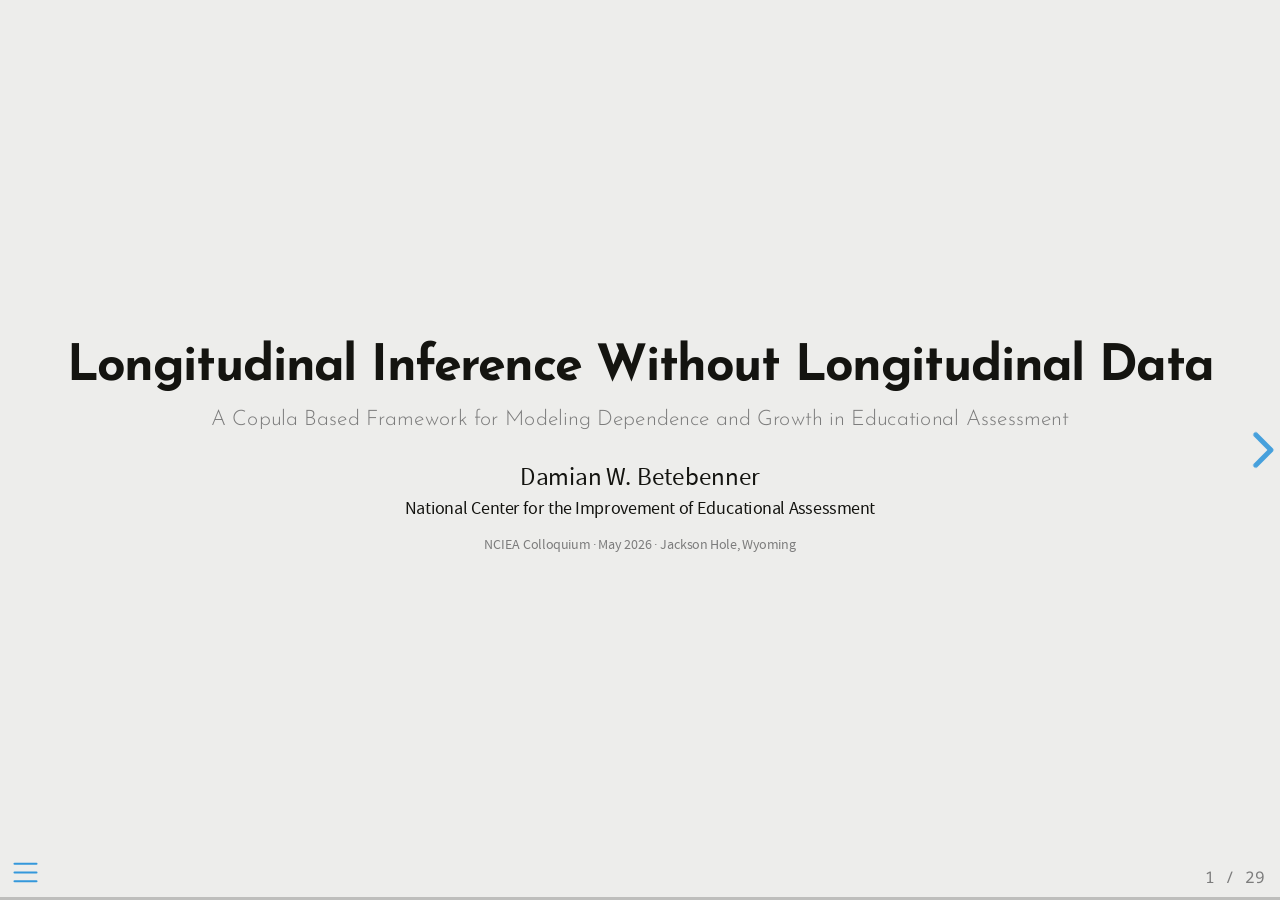
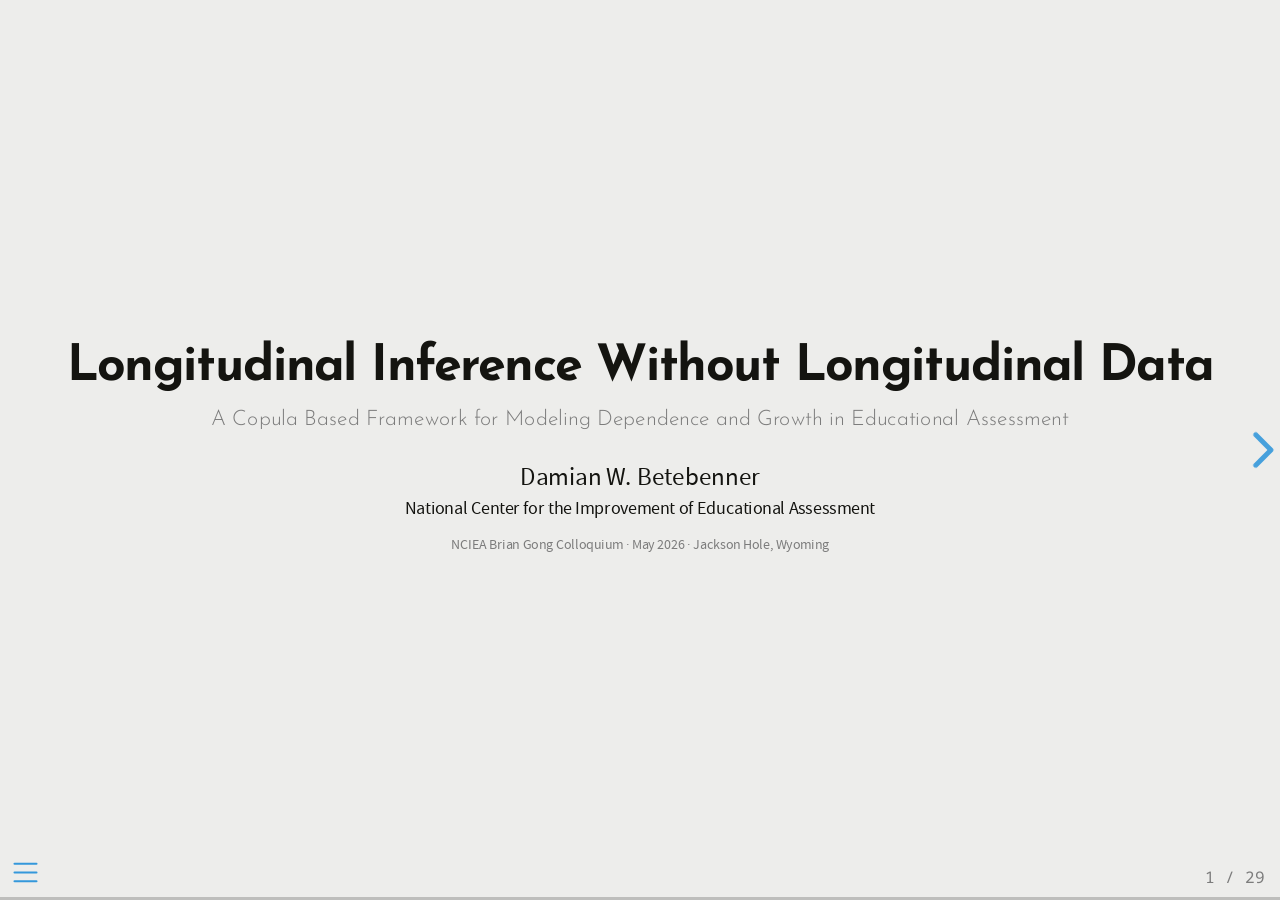
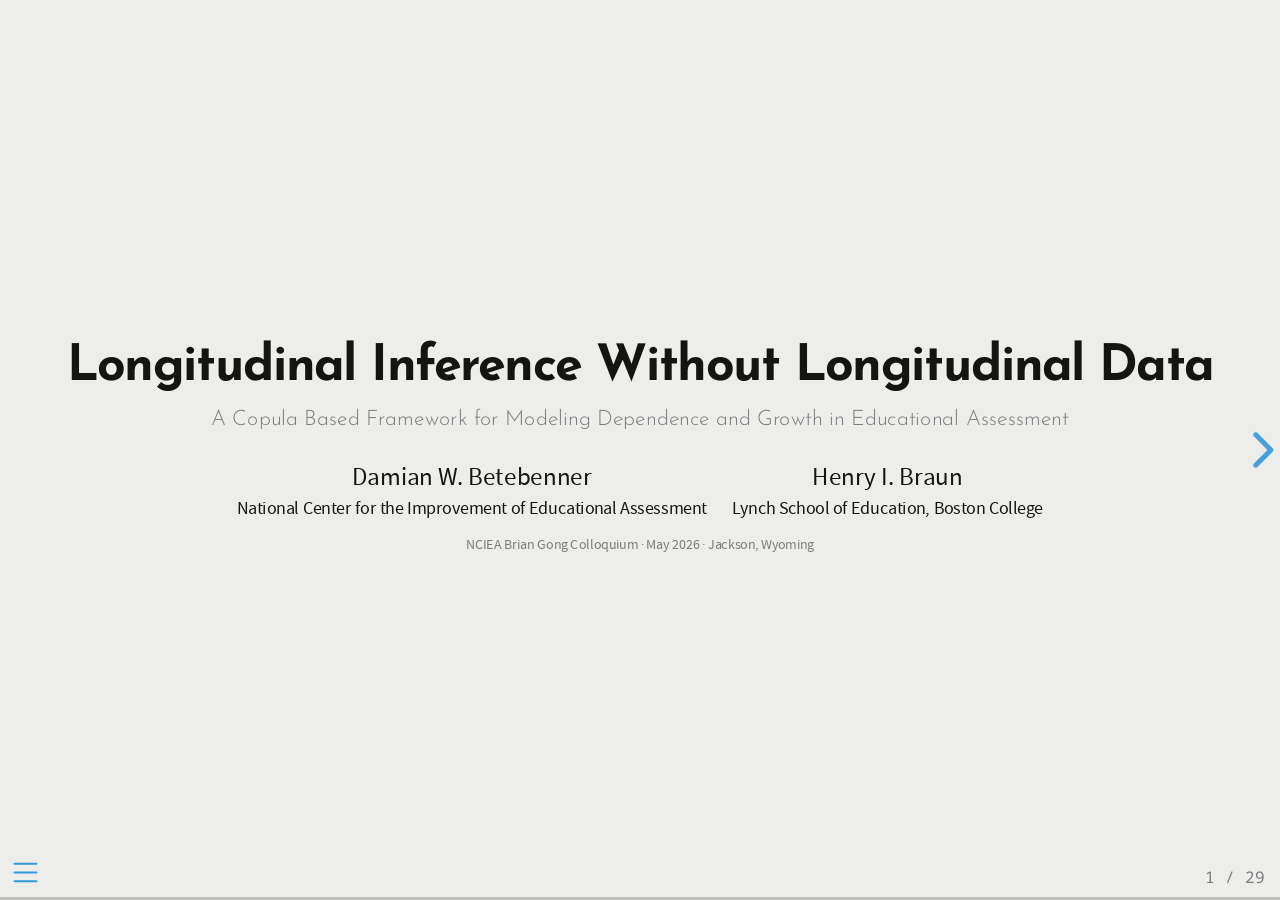
